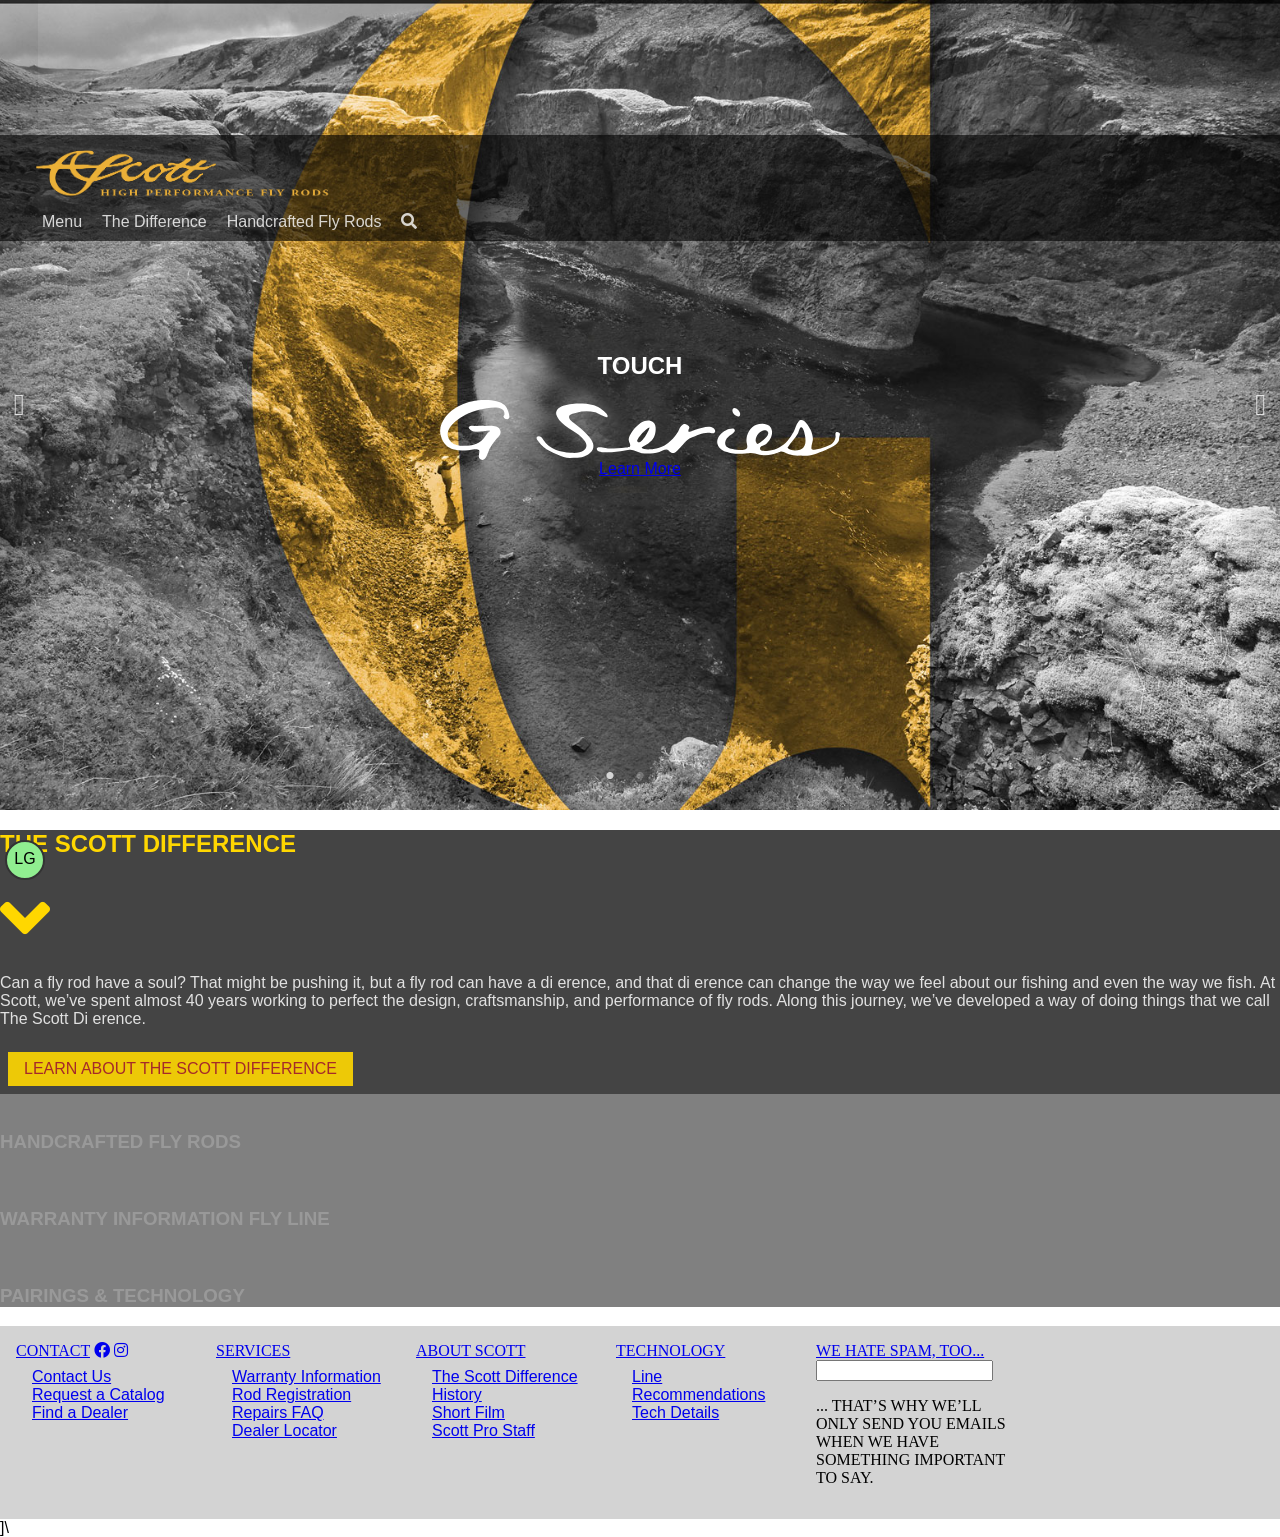
==== _deploy/index.html @ 8686a58f "tachyons" ====
<!doctype html>
<html lang="en">

    <head>
        <meta charset="utf-8">
        <meta http-equiv="X-UA-Compatible" content="IE=edge">
        <meta name="viewport" content="width=device-width, initial-scale=1.0, maximum-scale=1.0, user-scalable=no">


        <meta name="description" content="">
        <meta name="keywords" content="">

        <title>PTv13</title>


        <script src="https://cdnjs.cloudflare.com/ajax/libs/modernizr/2.8.3/modernizr.min.js"></script>
        <!-- // <script src="assets/js/modernizr-3.3.1.min.js"></script> -->
        <script src="assets/js/modernizr-custom-slim.js"></script>
        <script src="assets/js/picturefill.min.js"></script>

        <!-- <link rel="stylesheet" href="https://maxcdn.bootstrapcdn.com/bootstrap/4.0.0/css/bootstrap.min.css" integrity="sha384-Gn5384xqQ1aoWXA+058RXPxPg6fy4IWvTNh0E263XmFcJlSAwiGgFAW/dAiS6JXm" crossorigin="anonymous"> -->
        <link rel="stylesheet" href="https://use.fontawesome.com/releases/v5.0.13/css/all.css" integrity="sha384-DNOHZ68U8hZfKXOrtjWvjxusGo9WQnrNx2sqG0tfsghAvtVlRW3tvkXWZh58N9jp" crossorigin="anonymous">
        <link rel="stylesheet" href="https://cdnjs.cloudflare.com/ajax/libs/tachyons/4.9.1/tachyons.min.css" crossorigin="anonymous">

        <!-- THE PAGETREE CMS AUTOMATICALLY LOADS A NUMBER OF CSS AND JS FILE AUTOMATICALLY -->
        <!-- <link rel="stylesheet" media="screen" href="assets/local/PT-CSS-LOCAL-BUNDLE.min.css"> -->


        <!-- <link rel="stylesheet" media="screen" href="https://maxcdn.bootstrapcdn.com/bootstrap/3.3.6/css/bootstrap.min.css">       -->


        <!-- THIS IS THE SITE SPECIFIC STYLES -->
        <link rel="stylesheet" media="screen" href="assets/site.css">
        <!-- <link rel="stylesheet" media="screen" href="assets/SITE-VARS_CMS.css">   -->


    </head>

    <!-- THE CMS CAN ADD CUSTOM CLASSES TO THE BODY FOR THEMES AND PAGES -->
    <body class="theme-home page- ">

    <!-- VIEWPORT -->
    <div id="viewport" class="viewport">







            <header id="scott_homeplate"  >

                    <div id="homeplate_slick-imgs" data-pt-slick-single='{"arrows":true, "dots":true, "autoplaySpeed": 3000, "autoplay": false}' >
                    <!-- <div id="homeplate_slick-imgs"> -->
                        <section>
                            <div class="shp-slide">
                                <div class="shp-bgs" >
                                    <img src="./assets/homeplate/bg-g.jpg">
                                </div>
                                <div class="shp-titles">
                                    <h1>TOUCH</h1>
                                    <img src="./assets/img/g-series-white.svg" alt="">
                                    <a href="#">Learn More</a>
                                </div>
                            </div>
                        </section>
                        <section>
                            <div class="shp-slide">
                                <div class="shp-bgs" >

                                    <img src="./assets/homeplate/bg-m.jpg">

                                </div>
                                <div class="shp-titles">
                                    <h1>LODADED</h1>
                                    <h2>Meridian</h2>
                                    <a href="#">Learn More</a>
                                </div>
                            </div>
                        </section>
                        <section>
                            <div class="shp-slide">
                                <div class="shp-bgs" >
                                    <!-- <img src="https://i.ytimg.com/vi/EVdMsvFVwX8/maxresdefault.jpg"> -->

                                        <svg viewport="0 0 600 400">
                                            <defs>
                                                <clipPath id="clip">
                                                    <style>
                                                        circle, .st0 {
                                                            fill: black;
                                                        }
                                                        #hippo{
                                                            /* position:relative; */
                                                            /* left:100px; */
                                                            /* width:100%;
                                                            height:auto;
                                                            display:block;
                                                            position:relative; */
                                                        }
                                                    </style>
                                                    <!-- <circle cx="200" cy="200" cy="100" r="100"/> -->

                                                    <path id="hippo" class="st0" d="M13.833,231.876c4.154-55.746,24.442-104.83,60.85-147.292
                                                    	c41.031-47.948,92.453-71.909,154.224-71.909c23.493,0,58.398,3.714,104.745,11.058C380,31.148,414.891,34.778,438.411,34.778
                                                    	c35.955,0,87.816,13.426,155.586,40.18c12.009,4.566,26.513,17.056,43.554,37.315c9.683,11.967,24.669,30,44.943,53.975
                                                    	c4.608,3.246,10.62,8.068,18.005,14.56c7.374,6.408,12.435,9.201,15.171,8.28c0.935-2.792,3.261-6.677,6.947-11.738
                                                    	c1.842-1.858,2.978-2.78,3.431-2.78c1.418,0.922,2.779,1.844,4.168,2.78c1.375,0.935,1.829,3.672,1.375,8.28
                                                    	c-0.935,8.307-1.375,10.832-1.375,7.584c-0.496,4.637-1.148,7.6-2.083,9.032c-5.997,10.123-8.323,17.978-6.905,23.478
                                                    	c1.389,5.046,5.713,13.156,13.114,24.216c7.387,11.058,11.513,19.365,12.433,24.895c-0.453,4.141-0.652,10.803-0.652,20.048
                                                    	l-6.932,17.268c0,12.917,14.971,35.075,44.943,66.437c14.319,6.408,21.423,28.568,21.423,66.337
                                                    	c0,29.547-24.415,44.262-73.256,44.262c-6.465,0-13.37-0.197-20.756-0.708c-5.061-1.815-12.448-3.885-22.118-6.182
                                                    	c-11.511-1.417-19.365-5.302-23.491-11.796c-7.401-10.547-19.396-20.501-35.983-29.715c-2.766-1.333-6.806-6.408-12.108-15.199
                                                    	c-5.316-8.762-10.038-14.291-14.164-16.616c-4.126-2.269-10.136-2.751-17.992-1.333c-13.37,2.268-20.755,3.431-22.117,3.431
                                                    	c-3.246,0-7.967-0.907-14.178-2.779c-6.237-1.844-10.704-2.779-13.496-2.779c-3.206,14.773-3.929,29.063-2.07,42.873
                                                    	c0.453,3.715,2.779,6.72,6.918,8.988c6.479,4.622,9.911,7.146,10.393,7.657c4.125,3.204,8.521,8.506,13.114,15.851
                                                    	c0.935,2.806-0.794,7.514-5.189,14.177c-4.382,6.693-7.925,10.634-10.719,11.739c-2.751,1.192-8.749,1.787-17.978,1.787
                                                    	c-13.384,0-18.658,0.199-15.88,0.652c-18.43-2.779-28.808-4.367-31.134-4.792c-11.513-2.324-21.437-5.983-29.717-11.086
                                                    	c-4.183-2.751-8.974-15.681-14.503-38.734c-5.587-24.897-10.193-39.868-13.866-44.972c-0.907-1.36-2.056-2.012-3.431-2.012
                                                    	c-2.326,0-6.138,2.268-11.427,6.918c-5.302,4.537-8.889,7.06-10.704,7.6c-6.437,27.164-9.712,40.065-9.712,38.648
                                                    	c0,10.633,2.992,19.564,8.99,26.966c5.983,7.372,12.236,14.518,18.701,21.408c7.825,8.762,11.739,16.362,11.739,22.827
                                                    	c0,3.657-1.135,6.861-3.46,9.669c-9.683,11.966-25.832,17.978-48.417,17.978c-25.363,0-41.951-3.46-49.763-10.379
                                                    	c-10.165-8.762-16.616-18.005-19.367-27.617c-0.453-2.326-1.601-9.244-3.46-20.756c-0.922-6.947-3.005-11.058-6.195-12.42
                                                    	c-9.258-1.389-20.771-3.913-34.566-7.599c-2.793-1.844-5.784-6.465-9.017-13.837c-5.968-14.264-10.364-23.96-13.143-29.036
                                                    	c-13.852-6.919-35.968-14.717-66.408-23.451c-1.389,2.779-2.041,6.636-2.041,11.712c5.061,6.465,12.661,16.389,22.812,29.715
                                                    	c8.294,11.06,12.448,21.693,12.448,31.815c0,19.396-12.448,29.036-37.344,29.036c-18.898,0-31.8-1.333-38.732-4.112
                                                    	c-10.123-4.139-18.658-13.865-25.576-29.036c-11.527-25.406-17.978-39.696-19.367-42.9c-7.387-17.043-12.449-32.07-15.184-45
                                                    	c-1.871-9.188-4.65-23.294-8.323-42.193c-3.219-15.624-8.28-27.858-15.197-36.621C23.743,284.206,11.977,255.836,13.833,231.876z"/>

                                                </clipPath>
                                            </defs>

                                            <image      height="100%" preserveAspectRatio="xMinYMin slice"
                                                        xlink:href="https://i.ytimg.com/vi/EVdMsvFVwX8/maxresdefault.jpg"
                                                        clip-path="url(#clip)" />

                                        </svg>


                                </div>
                                <div class="shp-titles">
                                    <h1>Applesauce</h1>
                                    <h2>Homemade</h2>
                                    <a href="#">Learn More</a>
                                </div>
                            </div>

                        </section>
                    </div>
                    <!-- <div id="homeplate_slick-titles">
                        <div>
                            <h1>TOUCH</h1>
                            <h2>G Series</h2>
                            <a href="#">Learn More</a>
                        </div>
                        <div>
                            <h1>LODADED</h1>
                            <h2>Meridian</h2>
                            <a href="#">Learn More</a>
                        </div>
                        <div>
                            <h1>Applesauce</h1>
                            <h2>Homemade</h2>
                            <a href="#">Learn More</a>
                        </div>
                    </div> -->

            </header>












            
            <div id="scott_site_navigation">

                <div id="scott_top_menu" class="" >
                    <div class="_inner">

                        <!-- <div class=""> -->
                            <a class="" href="scott-rods.html">
                                <img class="scott_logo-lg" src="./assets/img/scott-logo-lg.png" alt="Scott logo">
                            </a>
                        <!-- </div> -->

                        <nav id="scott_top_nav">
                            <a class="" href="index.html">
                                <img class="scott_logo-sm" src="./assets/img/scott-logo-sm.svg" alt="Scott logo22">
                            </a>
                            <ul>
                                <li><a id="scott_menu_btn">Menu</a></li>
                                <li><a href="#">The Difference</a></li>
                                <li><a href="scott-rods.html">Handcrafted Fly Rods</a></li>
                                <li>
                                    <a href="#"><i class="fa fa-search"></i></a>
                                    <!-- <form action=""> -->
                                        <!-- <input type="text" name="search" placeholder="Search.."> -->
                                    <!-- </form> -->
                                </li>
                            </ul>

                        </nav>

                    </div>
                </div>


                <div id="scott_side_menu" class="menu_out">
                    <div class="scrollY">
                    <nav class="">

    <ul>
        <li><a href="#">Quick Links</a>
            <ul>
                <li><a href="#">Rod Registration</a></li>
                <li><a href="#">Repairs</a></li>
                <li><a href="#">Line Recommendations</a></li>
                <li><a href="#">Contact Us</a></li>
            </ul>
        </li>

        <li><a href="#">Rods &amp; More</a>
            <ul>
                <li><a href="#">Rods</a></li>
                <li><a href="#">Accessories</a></li>
                <li><a href="#">Scott Custom Shop</a></li>
            </ul>
        </li>

        <li><a href="#">Services</a>
            <ul>
                <li><a href="#">Warranty Information</a></li>
                <li><a href="#">Rod Registration</a></li>
                <li><a href="#">Repairs FAQ</a></li>
                <li><a href="#">Dealer Locator</a></li>
            </ul>
        </li>

        <li><a href="#">About Scott</a>
            <ul>
                <li><a href="#">The Scott Difference</a></li>
                <li><a href="#">History</a></li>
                <li><a href="#">Short Film</a></li>
                <li><a href="#">Scott Pro Staff</a></li>
            </ul>
        </li>

        <li><a href="#">Technology</a>
            <ul>
                <li><a href="#">Line Recommendations</a></li>
                <li><a href="#">Tech Details</a></li>
            </ul>
        </li>

        <li><a href="#">Contact</a>
            <ul>
                <li><a href="#">Contact Us</a></li>
                <li><a href="#">Request a Catalog</a></li>
                <li><a href="#">Find a Dealer</a></li>
            </ul>
        </li>
    </ul>

    <ul class="">
        <li>
            <a href="#">[instagram]</a>
        </li>
        <li>
            <a href="#">[facebook]</a>
        </li>
    </ul>
</nav>



<!-- <li><a href="#">Repairs<b class="caret"></b></a>
    <ul>
        <li><a href="#">Grand Child link 1</a></li>
        <li><a href="#">Grand Child link 2</a></li>
        <li><a href="#">Grand Child link 3</a></li>
    </ul>
</li> -->
                    </div>
                </div>

            </div>












<div class="main pt-container">

    <div class="bg-darkgray tc m0 pa3" >
        <h2 class="txt-gold">The Scott difference</h2>
        <a class="txt-gold" href="#diff" data-pt-scroll-to="#diff"><i class="fas fa-angle-down fa-5x"></i></a>

        <p>Can a fly rod have a soul? That might be pushing it, but a fly rod can have a di erence, and that di erence can change the way we feel about our fishing and even the way we fish. At Scott, we’ve spent almost 40 years working to perfect the design, craftsmanship, and performance of fly rods. Along this journey, we’ve developed a way of doing things that we call The Scott Di erence.</p>

        <a class="btn-gold">LEARN ABOUT THE SCOTT DIFFERENCE</a>
    </div>


    <div id="diff"  class="bg-gray">
        <div class="cf tc txt-lightgray pv3">
            <div class="fl w-100 w-third-ns ">
                <div class="pa3 ">
                    <img src="http://fillmurray.com/g/300/150" alt="">
                    <h3>HANDCRAFTED FLY RODS</h3>
                </div>
            </div>
            <div class="fl w-100 w-third-ns ">
                <div class="pa3 ">
                    <img src="http://fillmurray.com/g/300/150" alt="">
                    <h3>WARRANTY INFORMATION FLY LINE</h3>
                </div>
            </div>
            <div class="fl w-100 w-third-ns ">
                <div class="pa3 ">
                    <img src="http://fillmurray.com/g/300/150" alt="">
                    <h3>PAIRINGS & TECHNOLOGY</h3>
                </div>
            </div>
        </div>
    </div>




</div><!-- .main.pt-container -->

















<footer class="site-footer bg-lightgray">


    <nav class="">

        <ul>
            <li><a href="#">Contact</a> <a href="#"><i class="fab fa-facebook"></i></a> <a href="#"><i class="fab fa-instagram"></i></a>
                <ul>
                    <li><a href="#">Contact Us</a></li>
                    <li><a href="#">Request a Catalog</a></li>
                    <li><a href="#">Find a Dealer</a></li>
                </ul>
            </li>

            <li><a href="#">Services</a>
                <ul>
                    <li><a href="#">Warranty Information</a></li>
                    <li><a href="#">Rod Registration</a></li>
                    <li><a href="#">Repairs FAQ</a></li>
                    <li><a href="#">Dealer Locator</a></li>
                </ul>
            </li>

            <li><a href="#">About Scott</a>
                <ul>
                    <li><a href="#">The Scott Difference</a></li>
                    <li><a href="#">History</a></li>
                    <li><a href="#">Short Film</a></li>
                    <li><a href="#">Scott Pro Staff</a></li>
                </ul>
            </li>

            <li><a href="#">Technology</a>
                <ul>
                    <li><a href="#">Line Recommendations</a></li>
                    <li><a href="#">Tech Details</a></li>
                </ul>
            </li>

            <li>
                <a href="#">We Hate Spam, Too...</a><br>
                <input type="text"><br>
                <p>... that’s why we’ll only send you emails when we have something important to say.</p>
            </li>




        </ul>


    </nav>



</footer>



<!-- .viewport -->
</div>



    <!-- JQUERY AND BOOTSTRAP ARE ALREADY BEING IMPORTED BY THE PAGETREE CMS ENGINE ( DO NOT INCLUDE WHEN INTEGRATING INTO THE CMS ) -->
    <!-- <script src="assets/local/PT-JS-LOCAL-BUNDLE.min.js"></script> -->


    <script
      src="https://code.jquery.com/jquery-3.3.1.min.js"
      integrity="sha256-FgpCb/KJQlLNfOu91ta32o/NMZxltwRo8QtmkMRdAu8="
      crossorigin="anonymous"></script>]\
    <!-- <script src="https://code.jquery.com/jquery-3.2.1.slim.min.js" integrity="sha384-KJ3o2DKtIkvYIK3UENzmM7KCkRr/rE9/Qpg6aAZGJwFDMVNA/GpGFF93hXpG5KkN" crossorigin="anonymous"></script> -->
    <!-- <script src="https://cdnjs.cloudflare.com/ajax/libs/popper.js/1.12.9/umd/popper.min.js" integrity="sha384-ApNbgh9B+Y1QKtv3Rn7W3mgPxhU9K/ScQsAP7hUibX39j7fakFPskvXusvfa0b4Q" crossorigin="anonymous"></script> -->
    <!-- <script src="https://maxcdn.bootstrapcdn.com/bootstrap/4.0.0/js/bootstrap.min.js" integrity="sha384-JZR6Spejh4U02d8jOt6vLEHfe/JQGiRRSQQxSfFWpi1MquVdAyjUar5+76PVCmYl" crossorigin="anonymous"></script> -->


    <!-- PT BASE SITE  -->
    <script src="assets/site.min.js"></script>





    <script>
        $(function() {

        });
    </script>




    </body>
</html>
---- _deploy/assets/site.css ----
/* line 236, /Users/PT/Documents/PageTree/scott-2018/scott-2018-site/pt/_PT-MIXINS.scss */.header{z-index:6000}/* line 236, /Users/PT/Documents/PageTree/scott-2018/scott-2018-site/pt/_PT-MIXINS.scss */.header{z-index:6000}/* line 23, /Users/PT/Documents/PageTree/scott-2018/scott-2018-site/pt/_pt-Library.scss */.pt-zone,.pt-zone-full,.pt-zone-100,.pt-zone-95,.pt-zone-90,.pt-zone-85,.pt-zone-80,.pt-zone-75,.pt-zone-70,.pt-zone-65,.pt-zone-60,.pt-zone-55,.pt-zone-50,.pt-zone-45,.pt-zone-40,.pt-zone-35,.pt-zone-30,.pt-zone-25,.pt-zone-20,.pt-zone-15,.pt-zone-10,.pt-zone-5,.pt-zone-min-full,.pt-zone-min-100,.pt-zone-min-95,.pt-zone-min-90,.pt-zone-min-85,.pt-zone-min-80,.pt-zone-min-75,.pt-zone-min-70,.pt-zone-min-65,.pt-zone-min-60,.pt-zone-min-55,.pt-zone-min-50,.pt-zone-min-45,.pt-zone-min-40,.pt-zone-min-35,.pt-zone-min-30,.pt-zone-min-25,.pt-zone-min-20,.pt-zone-min-15,.pt-zone-min-10,.pt-zone-min-5{position:relative;width:100%}/* line 29, /Users/PT/Documents/PageTree/scott-2018/scott-2018-site/pt/_pt-Library.scss */.pt-zone-full{height:100vh}@media only screen and (-webkit-min-device-pixel-ratio: 1) and (device-width: 768px) and (device-height: 1024px) and (orientation: portrait){/* line 29, /Users/PT/Documents/PageTree/scott-2018/scott-2018-site/pt/_pt-Library.scss */.pt-zone-full{height:1024px}}@media only screen and (-webkit-min-device-pixel-ratio: 1) and (device-width: 768px) and (device-height: 1024px) and (orientation: landscape){/* line 29, /Users/PT/Documents/PageTree/scott-2018/scott-2018-site/pt/_pt-Library.scss */.pt-zone-full{height:768px}}@media only screen and (-webkit-min-device-pixel-ratio: 1) and (device-width: 320px) and (device-height: 480px) and (orientation: portrait){/* line 29, /Users/PT/Documents/PageTree/scott-2018/scott-2018-site/pt/_pt-Library.scss */.pt-zone-full{height:480px}}@media only screen and (-webkit-min-device-pixel-ratio: 1) and (device-width: 320px) and (device-height: 480px) and (orientation: landscape){/* line 29, /Users/PT/Documents/PageTree/scott-2018/scott-2018-site/pt/_pt-Library.scss */.pt-zone-full{height:320px}}@media only screen and (-webkit-min-device-pixel-ratio: 1) and (device-width: 320px) and (device-height: 568px) and (orientation: portrait){/* line 29, /Users/PT/Documents/PageTree/scott-2018/scott-2018-site/pt/_pt-Library.scss */.pt-zone-full{height:568px}}@media only screen and (-webkit-min-device-pixel-ratio: 1) and (device-width: 320px) and (device-height: 568px) and (orientation: landscape){/* line 29, /Users/PT/Documents/PageTree/scott-2018/scott-2018-site/pt/_pt-Library.scss */.pt-zone-full{height:320px}}/* line 30, /Users/PT/Documents/PageTree/scott-2018/scott-2018-site/pt/_pt-Library.scss */.pt-zone-100{height:100vh}@media only screen and (-webkit-min-device-pixel-ratio: 1) and (device-width: 768px) and (device-height: 1024px) and (orientation: portrait){/* line 30, /Users/PT/Documents/PageTree/scott-2018/scott-2018-site/pt/_pt-Library.scss */.pt-zone-100{height:1024px}}@media only screen and (-webkit-min-device-pixel-ratio: 1) and (device-width: 768px) and (device-height: 1024px) and (orientation: landscape){/* line 30, /Users/PT/Documents/PageTree/scott-2018/scott-2018-site/pt/_pt-Library.scss */.pt-zone-100{height:768px}}@media only screen and (-webkit-min-device-pixel-ratio: 1) and (device-width: 320px) and (device-height: 480px) and (orientation: portrait){/* line 30, /Users/PT/Documents/PageTree/scott-2018/scott-2018-site/pt/_pt-Library.scss */.pt-zone-100{height:480px}}@media only screen and (-webkit-min-device-pixel-ratio: 1) and (device-width: 320px) and (device-height: 480px) and (orientation: landscape){/* line 30, /Users/PT/Documents/PageTree/scott-2018/scott-2018-site/pt/_pt-Library.scss */.pt-zone-100{height:320px}}@media only screen and (-webkit-min-device-pixel-ratio: 1) and (device-width: 320px) and (device-height: 568px) and (orientation: portrait){/* line 30, /Users/PT/Documents/PageTree/scott-2018/scott-2018-site/pt/_pt-Library.scss */.pt-zone-100{height:568px}}@media only screen and (-webkit-min-device-pixel-ratio: 1) and (device-width: 320px) and (device-height: 568px) and (orientation: landscape){/* line 30, /Users/PT/Documents/PageTree/scott-2018/scott-2018-site/pt/_pt-Library.scss */.pt-zone-100{height:320px}}/* line 31, /Users/PT/Documents/PageTree/scott-2018/scott-2018-site/pt/_pt-Library.scss */.pt-zone-95{height:95vh}@media only screen and (-webkit-min-device-pixel-ratio: 1) and (device-width: 768px) and (device-height: 1024px) and (orientation: portrait){/* line 31, /Users/PT/Documents/PageTree/scott-2018/scott-2018-site/pt/_pt-Library.scss */.pt-zone-95{height:972.8px}}@media only screen and (-webkit-min-device-pixel-ratio: 1) and (device-width: 768px) and (device-height: 1024px) and (orientation: landscape){/* line 31, /Users/PT/Documents/PageTree/scott-2018/scott-2018-site/pt/_pt-Library.scss */.pt-zone-95{height:729.6px}}@media only screen and (-webkit-min-device-pixel-ratio: 1) and (device-width: 320px) and (device-height: 480px) and (orientation: portrait){/* line 31, /Users/PT/Documents/PageTree/scott-2018/scott-2018-site/pt/_pt-Library.scss */.pt-zone-95{height:456px}}@media only screen and (-webkit-min-device-pixel-ratio: 1) and (device-width: 320px) and (device-height: 480px) and (orientation: landscape){/* line 31, /Users/PT/Documents/PageTree/scott-2018/scott-2018-site/pt/_pt-Library.scss */.pt-zone-95{height:304px}}@media only screen and (-webkit-min-device-pixel-ratio: 1) and (device-width: 320px) and (device-height: 568px) and (orientation: portrait){/* line 31, /Users/PT/Documents/PageTree/scott-2018/scott-2018-site/pt/_pt-Library.scss */.pt-zone-95{height:539.6px}}@media only screen and (-webkit-min-device-pixel-ratio: 1) and (device-width: 320px) and (device-height: 568px) and (orientation: landscape){/* line 31, /Users/PT/Documents/PageTree/scott-2018/scott-2018-site/pt/_pt-Library.scss */.pt-zone-95{height:304px}}/* line 32, /Users/PT/Documents/PageTree/scott-2018/scott-2018-site/pt/_pt-Library.scss */.pt-zone-90{height:90vh}@media only screen and (-webkit-min-device-pixel-ratio: 1) and (device-width: 768px) and (device-height: 1024px) and (orientation: portrait){/* line 32, /Users/PT/Documents/PageTree/scott-2018/scott-2018-site/pt/_pt-Library.scss */.pt-zone-90{height:921.6px}}@media only screen and (-webkit-min-device-pixel-ratio: 1) and (device-width: 768px) and (device-height: 1024px) and (orientation: landscape){/* line 32, /Users/PT/Documents/PageTree/scott-2018/scott-2018-site/pt/_pt-Library.scss */.pt-zone-90{height:691.2px}}@media only screen and (-webkit-min-device-pixel-ratio: 1) and (device-width: 320px) and (device-height: 480px) and (orientation: portrait){/* line 32, /Users/PT/Documents/PageTree/scott-2018/scott-2018-site/pt/_pt-Library.scss */.pt-zone-90{height:432px}}@media only screen and (-webkit-min-device-pixel-ratio: 1) and (device-width: 320px) and (device-height: 480px) and (orientation: landscape){/* line 32, /Users/PT/Documents/PageTree/scott-2018/scott-2018-site/pt/_pt-Library.scss */.pt-zone-90{height:288px}}@media only screen and (-webkit-min-device-pixel-ratio: 1) and (device-width: 320px) and (device-height: 568px) and (orientation: portrait){/* line 32, /Users/PT/Documents/PageTree/scott-2018/scott-2018-site/pt/_pt-Library.scss */.pt-zone-90{height:511.2px}}@media only screen and (-webkit-min-device-pixel-ratio: 1) and (device-width: 320px) and (device-height: 568px) and (orientation: landscape){/* line 32, /Users/PT/Documents/PageTree/scott-2018/scott-2018-site/pt/_pt-Library.scss */.pt-zone-90{height:288px}}/* line 33, /Users/PT/Documents/PageTree/scott-2018/scott-2018-site/pt/_pt-Library.scss */.pt-zone-85{height:85vh}@media only screen and (-webkit-min-device-pixel-ratio: 1) and (device-width: 768px) and (device-height: 1024px) and (orientation: portrait){/* line 33, /Users/PT/Documents/PageTree/scott-2018/scott-2018-site/pt/_pt-Library.scss */.pt-zone-85{height:870.4px}}@media only screen and (-webkit-min-device-pixel-ratio: 1) and (device-width: 768px) and (device-height: 1024px) and (orientation: landscape){/* line 33, /Users/PT/Documents/PageTree/scott-2018/scott-2018-site/pt/_pt-Library.scss */.pt-zone-85{height:652.8px}}@media only screen and (-webkit-min-device-pixel-ratio: 1) and (device-width: 320px) and (device-height: 480px) and (orientation: portrait){/* line 33, /Users/PT/Documents/PageTree/scott-2018/scott-2018-site/pt/_pt-Library.scss */.pt-zone-85{height:408px}}@media only screen and (-webkit-min-device-pixel-ratio: 1) and (device-width: 320px) and (device-height: 480px) and (orientation: landscape){/* line 33, /Users/PT/Documents/PageTree/scott-2018/scott-2018-site/pt/_pt-Library.scss */.pt-zone-85{height:272px}}@media only screen and (-webkit-min-device-pixel-ratio: 1) and (device-width: 320px) and (device-height: 568px) and (orientation: portrait){/* line 33, /Users/PT/Documents/PageTree/scott-2018/scott-2018-site/pt/_pt-Library.scss */.pt-zone-85{height:482.8px}}@media only screen and (-webkit-min-device-pixel-ratio: 1) and (device-width: 320px) and (device-height: 568px) and (orientation: landscape){/* line 33, /Users/PT/Documents/PageTree/scott-2018/scott-2018-site/pt/_pt-Library.scss */.pt-zone-85{height:272px}}/* line 34, /Users/PT/Documents/PageTree/scott-2018/scott-2018-site/pt/_pt-Library.scss */.pt-zone-80{height:80vh}@media only screen and (-webkit-min-device-pixel-ratio: 1) and (device-width: 768px) and (device-height: 1024px) and (orientation: portrait){/* line 34, /Users/PT/Documents/PageTree/scott-2018/scott-2018-site/pt/_pt-Library.scss */.pt-zone-80{height:819.2px}}@media only screen and (-webkit-min-device-pixel-ratio: 1) and (device-width: 768px) and (device-height: 1024px) and (orientation: landscape){/* line 34, /Users/PT/Documents/PageTree/scott-2018/scott-2018-site/pt/_pt-Library.scss */.pt-zone-80{height:614.4px}}@media only screen and (-webkit-min-device-pixel-ratio: 1) and (device-width: 320px) and (device-height: 480px) and (orientation: portrait){/* line 34, /Users/PT/Documents/PageTree/scott-2018/scott-2018-site/pt/_pt-Library.scss */.pt-zone-80{height:384px}}@media only screen and (-webkit-min-device-pixel-ratio: 1) and (device-width: 320px) and (device-height: 480px) and (orientation: landscape){/* line 34, /Users/PT/Documents/PageTree/scott-2018/scott-2018-site/pt/_pt-Library.scss */.pt-zone-80{height:256px}}@media only screen and (-webkit-min-device-pixel-ratio: 1) and (device-width: 320px) and (device-height: 568px) and (orientation: portrait){/* line 34, /Users/PT/Documents/PageTree/scott-2018/scott-2018-site/pt/_pt-Library.scss */.pt-zone-80{height:454.4px}}@media only screen and (-webkit-min-device-pixel-ratio: 1) and (device-width: 320px) and (device-height: 568px) and (orientation: landscape){/* line 34, /Users/PT/Documents/PageTree/scott-2018/scott-2018-site/pt/_pt-Library.scss */.pt-zone-80{height:256px}}/* line 35, /Users/PT/Documents/PageTree/scott-2018/scott-2018-site/pt/_pt-Library.scss */.pt-zone-75{height:75vh}@media only screen and (-webkit-min-device-pixel-ratio: 1) and (device-width: 768px) and (device-height: 1024px) and (orientation: portrait){/* line 35, /Users/PT/Documents/PageTree/scott-2018/scott-2018-site/pt/_pt-Library.scss */.pt-zone-75{height:768px}}@media only screen and (-webkit-min-device-pixel-ratio: 1) and (device-width: 768px) and (device-height: 1024px) and (orientation: landscape){/* line 35, /Users/PT/Documents/PageTree/scott-2018/scott-2018-site/pt/_pt-Library.scss */.pt-zone-75{height:576px}}@media only screen and (-webkit-min-device-pixel-ratio: 1) and (device-width: 320px) and (device-height: 480px) and (orientation: portrait){/* line 35, /Users/PT/Documents/PageTree/scott-2018/scott-2018-site/pt/_pt-Library.scss */.pt-zone-75{height:360px}}@media only screen and (-webkit-min-device-pixel-ratio: 1) and (device-width: 320px) and (device-height: 480px) and (orientation: landscape){/* line 35, /Users/PT/Documents/PageTree/scott-2018/scott-2018-site/pt/_pt-Library.scss */.pt-zone-75{height:240px}}@media only screen and (-webkit-min-device-pixel-ratio: 1) and (device-width: 320px) and (device-height: 568px) and (orientation: portrait){/* line 35, /Users/PT/Documents/PageTree/scott-2018/scott-2018-site/pt/_pt-Library.scss */.pt-zone-75{height:426px}}@media only screen and (-webkit-min-device-pixel-ratio: 1) and (device-width: 320px) and (device-height: 568px) and (orientation: landscape){/* line 35, /Users/PT/Documents/PageTree/scott-2018/scott-2018-site/pt/_pt-Library.scss */.pt-zone-75{height:240px}}/* line 36, /Users/PT/Documents/PageTree/scott-2018/scott-2018-site/pt/_pt-Library.scss */.pt-zone-70{height:70vh}@media only screen and (-webkit-min-device-pixel-ratio: 1) and (device-width: 768px) and (device-height: 1024px) and (orientation: portrait){/* line 36, /Users/PT/Documents/PageTree/scott-2018/scott-2018-site/pt/_pt-Library.scss */.pt-zone-70{height:716.8px}}@media only screen and (-webkit-min-device-pixel-ratio: 1) and (device-width: 768px) and (device-height: 1024px) and (orientation: landscape){/* line 36, /Users/PT/Documents/PageTree/scott-2018/scott-2018-site/pt/_pt-Library.scss */.pt-zone-70{height:537.6px}}@media only screen and (-webkit-min-device-pixel-ratio: 1) and (device-width: 320px) and (device-height: 480px) and (orientation: portrait){/* line 36, /Users/PT/Documents/PageTree/scott-2018/scott-2018-site/pt/_pt-Library.scss */.pt-zone-70{height:336px}}@media only screen and (-webkit-min-device-pixel-ratio: 1) and (device-width: 320px) and (device-height: 480px) and (orientation: landscape){/* line 36, /Users/PT/Documents/PageTree/scott-2018/scott-2018-site/pt/_pt-Library.scss */.pt-zone-70{height:224px}}@media only screen and (-webkit-min-device-pixel-ratio: 1) and (device-width: 320px) and (device-height: 568px) and (orientation: portrait){/* line 36, /Users/PT/Documents/PageTree/scott-2018/scott-2018-site/pt/_pt-Library.scss */.pt-zone-70{height:397.6px}}@media only screen and (-webkit-min-device-pixel-ratio: 1) and (device-width: 320px) and (device-height: 568px) and (orientation: landscape){/* line 36, /Users/PT/Documents/PageTree/scott-2018/scott-2018-site/pt/_pt-Library.scss */.pt-zone-70{height:224px}}/* line 37, /Users/PT/Documents/PageTree/scott-2018/scott-2018-site/pt/_pt-Library.scss */.pt-zone-65{height:65vh}@media only screen and (-webkit-min-device-pixel-ratio: 1) and (device-width: 768px) and (device-height: 1024px) and (orientation: portrait){/* line 37, /Users/PT/Documents/PageTree/scott-2018/scott-2018-site/pt/_pt-Library.scss */.pt-zone-65{height:665.6px}}@media only screen and (-webkit-min-device-pixel-ratio: 1) and (device-width: 768px) and (device-height: 1024px) and (orientation: landscape){/* line 37, /Users/PT/Documents/PageTree/scott-2018/scott-2018-site/pt/_pt-Library.scss */.pt-zone-65{height:499.2px}}@media only screen and (-webkit-min-device-pixel-ratio: 1) and (device-width: 320px) and (device-height: 480px) and (orientation: portrait){/* line 37, /Users/PT/Documents/PageTree/scott-2018/scott-2018-site/pt/_pt-Library.scss */.pt-zone-65{height:312px}}@media only screen and (-webkit-min-device-pixel-ratio: 1) and (device-width: 320px) and (device-height: 480px) and (orientation: landscape){/* line 37, /Users/PT/Documents/PageTree/scott-2018/scott-2018-site/pt/_pt-Library.scss */.pt-zone-65{height:208px}}@media only screen and (-webkit-min-device-pixel-ratio: 1) and (device-width: 320px) and (device-height: 568px) and (orientation: portrait){/* line 37, /Users/PT/Documents/PageTree/scott-2018/scott-2018-site/pt/_pt-Library.scss */.pt-zone-65{height:369.2px}}@media only screen and (-webkit-min-device-pixel-ratio: 1) and (device-width: 320px) and (device-height: 568px) and (orientation: landscape){/* line 37, /Users/PT/Documents/PageTree/scott-2018/scott-2018-site/pt/_pt-Library.scss */.pt-zone-65{height:208px}}/* line 38, /Users/PT/Documents/PageTree/scott-2018/scott-2018-site/pt/_pt-Library.scss */.pt-zone-60{height:60vh}@media only screen and (-webkit-min-device-pixel-ratio: 1) and (device-width: 768px) and (device-height: 1024px) and (orientation: portrait){/* line 38, /Users/PT/Documents/PageTree/scott-2018/scott-2018-site/pt/_pt-Library.scss */.pt-zone-60{height:614.4px}}@media only screen and (-webkit-min-device-pixel-ratio: 1) and (device-width: 768px) and (device-height: 1024px) and (orientation: landscape){/* line 38, /Users/PT/Documents/PageTree/scott-2018/scott-2018-site/pt/_pt-Library.scss */.pt-zone-60{height:460.8px}}@media only screen and (-webkit-min-device-pixel-ratio: 1) and (device-width: 320px) and (device-height: 480px) and (orientation: portrait){/* line 38, /Users/PT/Documents/PageTree/scott-2018/scott-2018-site/pt/_pt-Library.scss */.pt-zone-60{height:288px}}@media only screen and (-webkit-min-device-pixel-ratio: 1) and (device-width: 320px) and (device-height: 480px) and (orientation: landscape){/* line 38, /Users/PT/Documents/PageTree/scott-2018/scott-2018-site/pt/_pt-Library.scss */.pt-zone-60{height:192px}}@media only screen and (-webkit-min-device-pixel-ratio: 1) and (device-width: 320px) and (device-height: 568px) and (orientation: portrait){/* line 38, /Users/PT/Documents/PageTree/scott-2018/scott-2018-site/pt/_pt-Library.scss */.pt-zone-60{height:340.8px}}@media only screen and (-webkit-min-device-pixel-ratio: 1) and (device-width: 320px) and (device-height: 568px) and (orientation: landscape){/* line 38, /Users/PT/Documents/PageTree/scott-2018/scott-2018-site/pt/_pt-Library.scss */.pt-zone-60{height:192px}}/* line 39, /Users/PT/Documents/PageTree/scott-2018/scott-2018-site/pt/_pt-Library.scss */.pt-zone-55{height:55vh}@media only screen and (-webkit-min-device-pixel-ratio: 1) and (device-width: 768px) and (device-height: 1024px) and (orientation: portrait){/* line 39, /Users/PT/Documents/PageTree/scott-2018/scott-2018-site/pt/_pt-Library.scss */.pt-zone-55{height:563.2px}}@media only screen and (-webkit-min-device-pixel-ratio: 1) and (device-width: 768px) and (device-height: 1024px) and (orientation: landscape){/* line 39, /Users/PT/Documents/PageTree/scott-2018/scott-2018-site/pt/_pt-Library.scss */.pt-zone-55{height:422.4px}}@media only screen and (-webkit-min-device-pixel-ratio: 1) and (device-width: 320px) and (device-height: 480px) and (orientation: portrait){/* line 39, /Users/PT/Documents/PageTree/scott-2018/scott-2018-site/pt/_pt-Library.scss */.pt-zone-55{height:264px}}@media only screen and (-webkit-min-device-pixel-ratio: 1) and (device-width: 320px) and (device-height: 480px) and (orientation: landscape){/* line 39, /Users/PT/Documents/PageTree/scott-2018/scott-2018-site/pt/_pt-Library.scss */.pt-zone-55{height:176px}}@media only screen and (-webkit-min-device-pixel-ratio: 1) and (device-width: 320px) and (device-height: 568px) and (orientation: portrait){/* line 39, /Users/PT/Documents/PageTree/scott-2018/scott-2018-site/pt/_pt-Library.scss */.pt-zone-55{height:312.4px}}@media only screen and (-webkit-min-device-pixel-ratio: 1) and (device-width: 320px) and (device-height: 568px) and (orientation: landscape){/* line 39, /Users/PT/Documents/PageTree/scott-2018/scott-2018-site/pt/_pt-Library.scss */.pt-zone-55{height:176px}}/* line 40, /Users/PT/Documents/PageTree/scott-2018/scott-2018-site/pt/_pt-Library.scss */.pt-zone-50{height:50vh}@media only screen and (-webkit-min-device-pixel-ratio: 1) and (device-width: 768px) and (device-height: 1024px) and (orientation: portrait){/* line 40, /Users/PT/Documents/PageTree/scott-2018/scott-2018-site/pt/_pt-Library.scss */.pt-zone-50{height:512px}}@media only screen and (-webkit-min-device-pixel-ratio: 1) and (device-width: 768px) and (device-height: 1024px) and (orientation: landscape){/* line 40, /Users/PT/Documents/PageTree/scott-2018/scott-2018-site/pt/_pt-Library.scss */.pt-zone-50{height:384px}}@media only screen and (-webkit-min-device-pixel-ratio: 1) and (device-width: 320px) and (device-height: 480px) and (orientation: portrait){/* line 40, /Users/PT/Documents/PageTree/scott-2018/scott-2018-site/pt/_pt-Library.scss */.pt-zone-50{height:240px}}@media only screen and (-webkit-min-device-pixel-ratio: 1) and (device-width: 320px) and (device-height: 480px) and (orientation: landscape){/* line 40, /Users/PT/Documents/PageTree/scott-2018/scott-2018-site/pt/_pt-Library.scss */.pt-zone-50{height:160px}}@media only screen and (-webkit-min-device-pixel-ratio: 1) and (device-width: 320px) and (device-height: 568px) and (orientation: portrait){/* line 40, /Users/PT/Documents/PageTree/scott-2018/scott-2018-site/pt/_pt-Library.scss */.pt-zone-50{height:284px}}@media only screen and (-webkit-min-device-pixel-ratio: 1) and (device-width: 320px) and (device-height: 568px) and (orientation: landscape){/* line 40, /Users/PT/Documents/PageTree/scott-2018/scott-2018-site/pt/_pt-Library.scss */.pt-zone-50{height:160px}}/* line 41, /Users/PT/Documents/PageTree/scott-2018/scott-2018-site/pt/_pt-Library.scss */.pt-zone-45{height:45vh}@media only screen and (-webkit-min-device-pixel-ratio: 1) and (device-width: 768px) and (device-height: 1024px) and (orientation: portrait){/* line 41, /Users/PT/Documents/PageTree/scott-2018/scott-2018-site/pt/_pt-Library.scss */.pt-zone-45{height:460.8px}}@media only screen and (-webkit-min-device-pixel-ratio: 1) and (device-width: 768px) and (device-height: 1024px) and (orientation: landscape){/* line 41, /Users/PT/Documents/PageTree/scott-2018/scott-2018-site/pt/_pt-Library.scss */.pt-zone-45{height:345.6px}}@media only screen and (-webkit-min-device-pixel-ratio: 1) and (device-width: 320px) and (device-height: 480px) and (orientation: portrait){/* line 41, /Users/PT/Documents/PageTree/scott-2018/scott-2018-site/pt/_pt-Library.scss */.pt-zone-45{height:216px}}@media only screen and (-webkit-min-device-pixel-ratio: 1) and (device-width: 320px) and (device-height: 480px) and (orientation: landscape){/* line 41, /Users/PT/Documents/PageTree/scott-2018/scott-2018-site/pt/_pt-Library.scss */.pt-zone-45{height:144px}}@media only screen and (-webkit-min-device-pixel-ratio: 1) and (device-width: 320px) and (device-height: 568px) and (orientation: portrait){/* line 41, /Users/PT/Documents/PageTree/scott-2018/scott-2018-site/pt/_pt-Library.scss */.pt-zone-45{height:255.6px}}@media only screen and (-webkit-min-device-pixel-ratio: 1) and (device-width: 320px) and (device-height: 568px) and (orientation: landscape){/* line 41, /Users/PT/Documents/PageTree/scott-2018/scott-2018-site/pt/_pt-Library.scss */.pt-zone-45{height:144px}}/* line 42, /Users/PT/Documents/PageTree/scott-2018/scott-2018-site/pt/_pt-Library.scss */.pt-zone-40{height:40vh}@media only screen and (-webkit-min-device-pixel-ratio: 1) and (device-width: 768px) and (device-height: 1024px) and (orientation: portrait){/* line 42, /Users/PT/Documents/PageTree/scott-2018/scott-2018-site/pt/_pt-Library.scss */.pt-zone-40{height:409.6px}}@media only screen and (-webkit-min-device-pixel-ratio: 1) and (device-width: 768px) and (device-height: 1024px) and (orientation: landscape){/* line 42, /Users/PT/Documents/PageTree/scott-2018/scott-2018-site/pt/_pt-Library.scss */.pt-zone-40{height:307.2px}}@media only screen and (-webkit-min-device-pixel-ratio: 1) and (device-width: 320px) and (device-height: 480px) and (orientation: portrait){/* line 42, /Users/PT/Documents/PageTree/scott-2018/scott-2018-site/pt/_pt-Library.scss */.pt-zone-40{height:192px}}@media only screen and (-webkit-min-device-pixel-ratio: 1) and (device-width: 320px) and (device-height: 480px) and (orientation: landscape){/* line 42, /Users/PT/Documents/PageTree/scott-2018/scott-2018-site/pt/_pt-Library.scss */.pt-zone-40{height:128px}}@media only screen and (-webkit-min-device-pixel-ratio: 1) and (device-width: 320px) and (device-height: 568px) and (orientation: portrait){/* line 42, /Users/PT/Documents/PageTree/scott-2018/scott-2018-site/pt/_pt-Library.scss */.pt-zone-40{height:227.2px}}@media only screen and (-webkit-min-device-pixel-ratio: 1) and (device-width: 320px) and (device-height: 568px) and (orientation: landscape){/* line 42, /Users/PT/Documents/PageTree/scott-2018/scott-2018-site/pt/_pt-Library.scss */.pt-zone-40{height:128px}}/* line 43, /Users/PT/Documents/PageTree/scott-2018/scott-2018-site/pt/_pt-Library.scss */.pt-zone-35{height:35vh}@media only screen and (-webkit-min-device-pixel-ratio: 1) and (device-width: 768px) and (device-height: 1024px) and (orientation: portrait){/* line 43, /Users/PT/Documents/PageTree/scott-2018/scott-2018-site/pt/_pt-Library.scss */.pt-zone-35{height:358.4px}}@media only screen and (-webkit-min-device-pixel-ratio: 1) and (device-width: 768px) and (device-height: 1024px) and (orientation: landscape){/* line 43, /Users/PT/Documents/PageTree/scott-2018/scott-2018-site/pt/_pt-Library.scss */.pt-zone-35{height:268.8px}}@media only screen and (-webkit-min-device-pixel-ratio: 1) and (device-width: 320px) and (device-height: 480px) and (orientation: portrait){/* line 43, /Users/PT/Documents/PageTree/scott-2018/scott-2018-site/pt/_pt-Library.scss */.pt-zone-35{height:168px}}@media only screen and (-webkit-min-device-pixel-ratio: 1) and (device-width: 320px) and (device-height: 480px) and (orientation: landscape){/* line 43, /Users/PT/Documents/PageTree/scott-2018/scott-2018-site/pt/_pt-Library.scss */.pt-zone-35{height:112px}}@media only screen and (-webkit-min-device-pixel-ratio: 1) and (device-width: 320px) and (device-height: 568px) and (orientation: portrait){/* line 43, /Users/PT/Documents/PageTree/scott-2018/scott-2018-site/pt/_pt-Library.scss */.pt-zone-35{height:198.8px}}@media only screen and (-webkit-min-device-pixel-ratio: 1) and (device-width: 320px) and (device-height: 568px) and (orientation: landscape){/* line 43, /Users/PT/Documents/PageTree/scott-2018/scott-2018-site/pt/_pt-Library.scss */.pt-zone-35{height:112px}}/* line 44, /Users/PT/Documents/PageTree/scott-2018/scott-2018-site/pt/_pt-Library.scss */.pt-zone-30{height:30vh}@media only screen and (-webkit-min-device-pixel-ratio: 1) and (device-width: 768px) and (device-height: 1024px) and (orientation: portrait){/* line 44, /Users/PT/Documents/PageTree/scott-2018/scott-2018-site/pt/_pt-Library.scss */.pt-zone-30{height:307.2px}}@media only screen and (-webkit-min-device-pixel-ratio: 1) and (device-width: 768px) and (device-height: 1024px) and (orientation: landscape){/* line 44, /Users/PT/Documents/PageTree/scott-2018/scott-2018-site/pt/_pt-Library.scss */.pt-zone-30{height:230.4px}}@media only screen and (-webkit-min-device-pixel-ratio: 1) and (device-width: 320px) and (device-height: 480px) and (orientation: portrait){/* line 44, /Users/PT/Documents/PageTree/scott-2018/scott-2018-site/pt/_pt-Library.scss */.pt-zone-30{height:144px}}@media only screen and (-webkit-min-device-pixel-ratio: 1) and (device-width: 320px) and (device-height: 480px) and (orientation: landscape){/* line 44, /Users/PT/Documents/PageTree/scott-2018/scott-2018-site/pt/_pt-Library.scss */.pt-zone-30{height:96px}}@media only screen and (-webkit-min-device-pixel-ratio: 1) and (device-width: 320px) and (device-height: 568px) and (orientation: portrait){/* line 44, /Users/PT/Documents/PageTree/scott-2018/scott-2018-site/pt/_pt-Library.scss */.pt-zone-30{height:170.4px}}@media only screen and (-webkit-min-device-pixel-ratio: 1) and (device-width: 320px) and (device-height: 568px) and (orientation: landscape){/* line 44, /Users/PT/Documents/PageTree/scott-2018/scott-2018-site/pt/_pt-Library.scss */.pt-zone-30{height:96px}}/* line 45, /Users/PT/Documents/PageTree/scott-2018/scott-2018-site/pt/_pt-Library.scss */.pt-zone-25{height:25vh}@media only screen and (-webkit-min-device-pixel-ratio: 1) and (device-width: 768px) and (device-height: 1024px) and (orientation: portrait){/* line 45, /Users/PT/Documents/PageTree/scott-2018/scott-2018-site/pt/_pt-Library.scss */.pt-zone-25{height:256px}}@media only screen and (-webkit-min-device-pixel-ratio: 1) and (device-width: 768px) and (device-height: 1024px) and (orientation: landscape){/* line 45, /Users/PT/Documents/PageTree/scott-2018/scott-2018-site/pt/_pt-Library.scss */.pt-zone-25{height:192px}}@media only screen and (-webkit-min-device-pixel-ratio: 1) and (device-width: 320px) and (device-height: 480px) and (orientation: portrait){/* line 45, /Users/PT/Documents/PageTree/scott-2018/scott-2018-site/pt/_pt-Library.scss */.pt-zone-25{height:120px}}@media only screen and (-webkit-min-device-pixel-ratio: 1) and (device-width: 320px) and (device-height: 480px) and (orientation: landscape){/* line 45, /Users/PT/Documents/PageTree/scott-2018/scott-2018-site/pt/_pt-Library.scss */.pt-zone-25{height:80px}}@media only screen and (-webkit-min-device-pixel-ratio: 1) and (device-width: 320px) and (device-height: 568px) and (orientation: portrait){/* line 45, /Users/PT/Documents/PageTree/scott-2018/scott-2018-site/pt/_pt-Library.scss */.pt-zone-25{height:142px}}@media only screen and (-webkit-min-device-pixel-ratio: 1) and (device-width: 320px) and (device-height: 568px) and (orientation: landscape){/* line 45, /Users/PT/Documents/PageTree/scott-2018/scott-2018-site/pt/_pt-Library.scss */.pt-zone-25{height:80px}}/* line 46, /Users/PT/Documents/PageTree/scott-2018/scott-2018-site/pt/_pt-Library.scss */.pt-zone-20{height:20vh}@media only screen and (-webkit-min-device-pixel-ratio: 1) and (device-width: 768px) and (device-height: 1024px) and (orientation: portrait){/* line 46, /Users/PT/Documents/PageTree/scott-2018/scott-2018-site/pt/_pt-Library.scss */.pt-zone-20{height:204.8px}}@media only screen and (-webkit-min-device-pixel-ratio: 1) and (device-width: 768px) and (device-height: 1024px) and (orientation: landscape){/* line 46, /Users/PT/Documents/PageTree/scott-2018/scott-2018-site/pt/_pt-Library.scss */.pt-zone-20{height:153.6px}}@media only screen and (-webkit-min-device-pixel-ratio: 1) and (device-width: 320px) and (device-height: 480px) and (orientation: portrait){/* line 46, /Users/PT/Documents/PageTree/scott-2018/scott-2018-site/pt/_pt-Library.scss */.pt-zone-20{height:96px}}@media only screen and (-webkit-min-device-pixel-ratio: 1) and (device-width: 320px) and (device-height: 480px) and (orientation: landscape){/* line 46, /Users/PT/Documents/PageTree/scott-2018/scott-2018-site/pt/_pt-Library.scss */.pt-zone-20{height:64px}}@media only screen and (-webkit-min-device-pixel-ratio: 1) and (device-width: 320px) and (device-height: 568px) and (orientation: portrait){/* line 46, /Users/PT/Documents/PageTree/scott-2018/scott-2018-site/pt/_pt-Library.scss */.pt-zone-20{height:113.6px}}@media only screen and (-webkit-min-device-pixel-ratio: 1) and (device-width: 320px) and (device-height: 568px) and (orientation: landscape){/* line 46, /Users/PT/Documents/PageTree/scott-2018/scott-2018-site/pt/_pt-Library.scss */.pt-zone-20{height:64px}}/* line 47, /Users/PT/Documents/PageTree/scott-2018/scott-2018-site/pt/_pt-Library.scss */.pt-zone-15{height:15vh}@media only screen and (-webkit-min-device-pixel-ratio: 1) and (device-width: 768px) and (device-height: 1024px) and (orientation: portrait){/* line 47, /Users/PT/Documents/PageTree/scott-2018/scott-2018-site/pt/_pt-Library.scss */.pt-zone-15{height:153.6px}}@media only screen and (-webkit-min-device-pixel-ratio: 1) and (device-width: 768px) and (device-height: 1024px) and (orientation: landscape){/* line 47, /Users/PT/Documents/PageTree/scott-2018/scott-2018-site/pt/_pt-Library.scss */.pt-zone-15{height:115.2px}}@media only screen and (-webkit-min-device-pixel-ratio: 1) and (device-width: 320px) and (device-height: 480px) and (orientation: portrait){/* line 47, /Users/PT/Documents/PageTree/scott-2018/scott-2018-site/pt/_pt-Library.scss */.pt-zone-15{height:72px}}@media only screen and (-webkit-min-device-pixel-ratio: 1) and (device-width: 320px) and (device-height: 480px) and (orientation: landscape){/* line 47, /Users/PT/Documents/PageTree/scott-2018/scott-2018-site/pt/_pt-Library.scss */.pt-zone-15{height:48px}}@media only screen and (-webkit-min-device-pixel-ratio: 1) and (device-width: 320px) and (device-height: 568px) and (orientation: portrait){/* line 47, /Users/PT/Documents/PageTree/scott-2018/scott-2018-site/pt/_pt-Library.scss */.pt-zone-15{height:85.2px}}@media only screen and (-webkit-min-device-pixel-ratio: 1) and (device-width: 320px) and (device-height: 568px) and (orientation: landscape){/* line 47, /Users/PT/Documents/PageTree/scott-2018/scott-2018-site/pt/_pt-Library.scss */.pt-zone-15{height:48px}}/* line 48, /Users/PT/Documents/PageTree/scott-2018/scott-2018-site/pt/_pt-Library.scss */.pt-zone-10{height:10vh}@media only screen and (-webkit-min-device-pixel-ratio: 1) and (device-width: 768px) and (device-height: 1024px) and (orientation: portrait){/* line 48, /Users/PT/Documents/PageTree/scott-2018/scott-2018-site/pt/_pt-Library.scss */.pt-zone-10{height:102.4px}}@media only screen and (-webkit-min-device-pixel-ratio: 1) and (device-width: 768px) and (device-height: 1024px) and (orientation: landscape){/* line 48, /Users/PT/Documents/PageTree/scott-2018/scott-2018-site/pt/_pt-Library.scss */.pt-zone-10{height:76.8px}}@media only screen and (-webkit-min-device-pixel-ratio: 1) and (device-width: 320px) and (device-height: 480px) and (orientation: portrait){/* line 48, /Users/PT/Documents/PageTree/scott-2018/scott-2018-site/pt/_pt-Library.scss */.pt-zone-10{height:48px}}@media only screen and (-webkit-min-device-pixel-ratio: 1) and (device-width: 320px) and (device-height: 480px) and (orientation: landscape){/* line 48, /Users/PT/Documents/PageTree/scott-2018/scott-2018-site/pt/_pt-Library.scss */.pt-zone-10{height:32px}}@media only screen and (-webkit-min-device-pixel-ratio: 1) and (device-width: 320px) and (device-height: 568px) and (orientation: portrait){/* line 48, /Users/PT/Documents/PageTree/scott-2018/scott-2018-site/pt/_pt-Library.scss */.pt-zone-10{height:56.8px}}@media only screen and (-webkit-min-device-pixel-ratio: 1) and (device-width: 320px) and (device-height: 568px) and (orientation: landscape){/* line 48, /Users/PT/Documents/PageTree/scott-2018/scott-2018-site/pt/_pt-Library.scss */.pt-zone-10{height:32px}}/* line 49, /Users/PT/Documents/PageTree/scott-2018/scott-2018-site/pt/_pt-Library.scss */.pt-zone-5{height:5vh}@media only screen and (-webkit-min-device-pixel-ratio: 1) and (device-width: 768px) and (device-height: 1024px) and (orientation: portrait){/* line 49, /Users/PT/Documents/PageTree/scott-2018/scott-2018-site/pt/_pt-Library.scss */.pt-zone-5{height:51.2px}}@media only screen and (-webkit-min-device-pixel-ratio: 1) and (device-width: 768px) and (device-height: 1024px) and (orientation: landscape){/* line 49, /Users/PT/Documents/PageTree/scott-2018/scott-2018-site/pt/_pt-Library.scss */.pt-zone-5{height:38.4px}}@media only screen and (-webkit-min-device-pixel-ratio: 1) and (device-width: 320px) and (device-height: 480px) and (orientation: portrait){/* line 49, /Users/PT/Documents/PageTree/scott-2018/scott-2018-site/pt/_pt-Library.scss */.pt-zone-5{height:24px}}@media only screen and (-webkit-min-device-pixel-ratio: 1) and (device-width: 320px) and (device-height: 480px) and (orientation: landscape){/* line 49, /Users/PT/Documents/PageTree/scott-2018/scott-2018-site/pt/_pt-Library.scss */.pt-zone-5{height:16px}}@media only screen and (-webkit-min-device-pixel-ratio: 1) and (device-width: 320px) and (device-height: 568px) and (orientation: portrait){/* line 49, /Users/PT/Documents/PageTree/scott-2018/scott-2018-site/pt/_pt-Library.scss */.pt-zone-5{height:28.4px}}@media only screen and (-webkit-min-device-pixel-ratio: 1) and (device-width: 320px) and (device-height: 568px) and (orientation: landscape){/* line 49, /Users/PT/Documents/PageTree/scott-2018/scott-2018-site/pt/_pt-Library.scss */.pt-zone-5{height:16px}}/* line 53, /Users/PT/Documents/PageTree/scott-2018/scott-2018-site/pt/_pt-Library.scss */.pt-zone-min-full{min-height:100vh}@media only screen and (-webkit-min-device-pixel-ratio: 1) and (device-width: 768px) and (device-height: 1024px) and (orientation: portrait){/* line 53, /Users/PT/Documents/PageTree/scott-2018/scott-2018-site/pt/_pt-Library.scss */.pt-zone-min-full{min-height:1024px}}@media only screen and (-webkit-min-device-pixel-ratio: 1) and (device-width: 768px) and (device-height: 1024px) and (orientation: landscape){/* line 53, /Users/PT/Documents/PageTree/scott-2018/scott-2018-site/pt/_pt-Library.scss */.pt-zone-min-full{min-height:768px}}@media only screen and (-webkit-min-device-pixel-ratio: 1) and (device-width: 320px) and (device-height: 480px) and (orientation: portrait){/* line 53, /Users/PT/Documents/PageTree/scott-2018/scott-2018-site/pt/_pt-Library.scss */.pt-zone-min-full{min-height:480px}}@media only screen and (-webkit-min-device-pixel-ratio: 1) and (device-width: 320px) and (device-height: 480px) and (orientation: landscape){/* line 53, /Users/PT/Documents/PageTree/scott-2018/scott-2018-site/pt/_pt-Library.scss */.pt-zone-min-full{min-height:320px}}@media only screen and (-webkit-min-device-pixel-ratio: 1) and (device-width: 320px) and (device-height: 568px) and (orientation: portrait){/* line 53, /Users/PT/Documents/PageTree/scott-2018/scott-2018-site/pt/_pt-Library.scss */.pt-zone-min-full{min-height:568px}}@media only screen and (-webkit-min-device-pixel-ratio: 1) and (device-width: 320px) and (device-height: 568px) and (orientation: landscape){/* line 53, /Users/PT/Documents/PageTree/scott-2018/scott-2018-site/pt/_pt-Library.scss */.pt-zone-min-full{min-height:320px}}/* line 54, /Users/PT/Documents/PageTree/scott-2018/scott-2018-site/pt/_pt-Library.scss */.pt-zone-min-100{min-height:100vh}@media only screen and (-webkit-min-device-pixel-ratio: 1) and (device-width: 768px) and (device-height: 1024px) and (orientation: portrait){/* line 54, /Users/PT/Documents/PageTree/scott-2018/scott-2018-site/pt/_pt-Library.scss */.pt-zone-min-100{min-height:1024px}}@media only screen and (-webkit-min-device-pixel-ratio: 1) and (device-width: 768px) and (device-height: 1024px) and (orientation: landscape){/* line 54, /Users/PT/Documents/PageTree/scott-2018/scott-2018-site/pt/_pt-Library.scss */.pt-zone-min-100{min-height:768px}}@media only screen and (-webkit-min-device-pixel-ratio: 1) and (device-width: 320px) and (device-height: 480px) and (orientation: portrait){/* line 54, /Users/PT/Documents/PageTree/scott-2018/scott-2018-site/pt/_pt-Library.scss */.pt-zone-min-100{min-height:480px}}@media only screen and (-webkit-min-device-pixel-ratio: 1) and (device-width: 320px) and (device-height: 480px) and (orientation: landscape){/* line 54, /Users/PT/Documents/PageTree/scott-2018/scott-2018-site/pt/_pt-Library.scss */.pt-zone-min-100{min-height:320px}}@media only screen and (-webkit-min-device-pixel-ratio: 1) and (device-width: 320px) and (device-height: 568px) and (orientation: portrait){/* line 54, /Users/PT/Documents/PageTree/scott-2018/scott-2018-site/pt/_pt-Library.scss */.pt-zone-min-100{min-height:568px}}@media only screen and (-webkit-min-device-pixel-ratio: 1) and (device-width: 320px) and (device-height: 568px) and (orientation: landscape){/* line 54, /Users/PT/Documents/PageTree/scott-2018/scott-2018-site/pt/_pt-Library.scss */.pt-zone-min-100{min-height:320px}}/* line 55, /Users/PT/Documents/PageTree/scott-2018/scott-2018-site/pt/_pt-Library.scss */.pt-zone-min-95{min-height:95vh}@media only screen and (-webkit-min-device-pixel-ratio: 1) and (device-width: 768px) and (device-height: 1024px) and (orientation: portrait){/* line 55, /Users/PT/Documents/PageTree/scott-2018/scott-2018-site/pt/_pt-Library.scss */.pt-zone-min-95{min-height:972.8px}}@media only screen and (-webkit-min-device-pixel-ratio: 1) and (device-width: 768px) and (device-height: 1024px) and (orientation: landscape){/* line 55, /Users/PT/Documents/PageTree/scott-2018/scott-2018-site/pt/_pt-Library.scss */.pt-zone-min-95{min-height:729.6px}}@media only screen and (-webkit-min-device-pixel-ratio: 1) and (device-width: 320px) and (device-height: 480px) and (orientation: portrait){/* line 55, /Users/PT/Documents/PageTree/scott-2018/scott-2018-site/pt/_pt-Library.scss */.pt-zone-min-95{min-height:456px}}@media only screen and (-webkit-min-device-pixel-ratio: 1) and (device-width: 320px) and (device-height: 480px) and (orientation: landscape){/* line 55, /Users/PT/Documents/PageTree/scott-2018/scott-2018-site/pt/_pt-Library.scss */.pt-zone-min-95{min-height:304px}}@media only screen and (-webkit-min-device-pixel-ratio: 1) and (device-width: 320px) and (device-height: 568px) and (orientation: portrait){/* line 55, /Users/PT/Documents/PageTree/scott-2018/scott-2018-site/pt/_pt-Library.scss */.pt-zone-min-95{min-height:539.6px}}@media only screen and (-webkit-min-device-pixel-ratio: 1) and (device-width: 320px) and (device-height: 568px) and (orientation: landscape){/* line 55, /Users/PT/Documents/PageTree/scott-2018/scott-2018-site/pt/_pt-Library.scss */.pt-zone-min-95{min-height:304px}}/* line 56, /Users/PT/Documents/PageTree/scott-2018/scott-2018-site/pt/_pt-Library.scss */.pt-zone-min-90{min-height:90vh}@media only screen and (-webkit-min-device-pixel-ratio: 1) and (device-width: 768px) and (device-height: 1024px) and (orientation: portrait){/* line 56, /Users/PT/Documents/PageTree/scott-2018/scott-2018-site/pt/_pt-Library.scss */.pt-zone-min-90{min-height:921.6px}}@media only screen and (-webkit-min-device-pixel-ratio: 1) and (device-width: 768px) and (device-height: 1024px) and (orientation: landscape){/* line 56, /Users/PT/Documents/PageTree/scott-2018/scott-2018-site/pt/_pt-Library.scss */.pt-zone-min-90{min-height:691.2px}}@media only screen and (-webkit-min-device-pixel-ratio: 1) and (device-width: 320px) and (device-height: 480px) and (orientation: portrait){/* line 56, /Users/PT/Documents/PageTree/scott-2018/scott-2018-site/pt/_pt-Library.scss */.pt-zone-min-90{min-height:432px}}@media only screen and (-webkit-min-device-pixel-ratio: 1) and (device-width: 320px) and (device-height: 480px) and (orientation: landscape){/* line 56, /Users/PT/Documents/PageTree/scott-2018/scott-2018-site/pt/_pt-Library.scss */.pt-zone-min-90{min-height:288px}}@media only screen and (-webkit-min-device-pixel-ratio: 1) and (device-width: 320px) and (device-height: 568px) and (orientation: portrait){/* line 56, /Users/PT/Documents/PageTree/scott-2018/scott-2018-site/pt/_pt-Library.scss */.pt-zone-min-90{min-height:511.2px}}@media only screen and (-webkit-min-device-pixel-ratio: 1) and (device-width: 320px) and (device-height: 568px) and (orientation: landscape){/* line 56, /Users/PT/Documents/PageTree/scott-2018/scott-2018-site/pt/_pt-Library.scss */.pt-zone-min-90{min-height:288px}}/* line 57, /Users/PT/Documents/PageTree/scott-2018/scott-2018-site/pt/_pt-Library.scss */.pt-zone-min-85{min-height:85vh}@media only screen and (-webkit-min-device-pixel-ratio: 1) and (device-width: 768px) and (device-height: 1024px) and (orientation: portrait){/* line 57, /Users/PT/Documents/PageTree/scott-2018/scott-2018-site/pt/_pt-Library.scss */.pt-zone-min-85{min-height:870.4px}}@media only screen and (-webkit-min-device-pixel-ratio: 1) and (device-width: 768px) and (device-height: 1024px) and (orientation: landscape){/* line 57, /Users/PT/Documents/PageTree/scott-2018/scott-2018-site/pt/_pt-Library.scss */.pt-zone-min-85{min-height:652.8px}}@media only screen and (-webkit-min-device-pixel-ratio: 1) and (device-width: 320px) and (device-height: 480px) and (orientation: portrait){/* line 57, /Users/PT/Documents/PageTree/scott-2018/scott-2018-site/pt/_pt-Library.scss */.pt-zone-min-85{min-height:408px}}@media only screen and (-webkit-min-device-pixel-ratio: 1) and (device-width: 320px) and (device-height: 480px) and (orientation: landscape){/* line 57, /Users/PT/Documents/PageTree/scott-2018/scott-2018-site/pt/_pt-Library.scss */.pt-zone-min-85{min-height:272px}}@media only screen and (-webkit-min-device-pixel-ratio: 1) and (device-width: 320px) and (device-height: 568px) and (orientation: portrait){/* line 57, /Users/PT/Documents/PageTree/scott-2018/scott-2018-site/pt/_pt-Library.scss */.pt-zone-min-85{min-height:482.8px}}@media only screen and (-webkit-min-device-pixel-ratio: 1) and (device-width: 320px) and (device-height: 568px) and (orientation: landscape){/* line 57, /Users/PT/Documents/PageTree/scott-2018/scott-2018-site/pt/_pt-Library.scss */.pt-zone-min-85{min-height:272px}}/* line 58, /Users/PT/Documents/PageTree/scott-2018/scott-2018-site/pt/_pt-Library.scss */.pt-zone-min-80{min-height:80vh}@media only screen and (-webkit-min-device-pixel-ratio: 1) and (device-width: 768px) and (device-height: 1024px) and (orientation: portrait){/* line 58, /Users/PT/Documents/PageTree/scott-2018/scott-2018-site/pt/_pt-Library.scss */.pt-zone-min-80{min-height:819.2px}}@media only screen and (-webkit-min-device-pixel-ratio: 1) and (device-width: 768px) and (device-height: 1024px) and (orientation: landscape){/* line 58, /Users/PT/Documents/PageTree/scott-2018/scott-2018-site/pt/_pt-Library.scss */.pt-zone-min-80{min-height:614.4px}}@media only screen and (-webkit-min-device-pixel-ratio: 1) and (device-width: 320px) and (device-height: 480px) and (orientation: portrait){/* line 58, /Users/PT/Documents/PageTree/scott-2018/scott-2018-site/pt/_pt-Library.scss */.pt-zone-min-80{min-height:384px}}@media only screen and (-webkit-min-device-pixel-ratio: 1) and (device-width: 320px) and (device-height: 480px) and (orientation: landscape){/* line 58, /Users/PT/Documents/PageTree/scott-2018/scott-2018-site/pt/_pt-Library.scss */.pt-zone-min-80{min-height:256px}}@media only screen and (-webkit-min-device-pixel-ratio: 1) and (device-width: 320px) and (device-height: 568px) and (orientation: portrait){/* line 58, /Users/PT/Documents/PageTree/scott-2018/scott-2018-site/pt/_pt-Library.scss */.pt-zone-min-80{min-height:454.4px}}@media only screen and (-webkit-min-device-pixel-ratio: 1) and (device-width: 320px) and (device-height: 568px) and (orientation: landscape){/* line 58, /Users/PT/Documents/PageTree/scott-2018/scott-2018-site/pt/_pt-Library.scss */.pt-zone-min-80{min-height:256px}}/* line 59, /Users/PT/Documents/PageTree/scott-2018/scott-2018-site/pt/_pt-Library.scss */.pt-zone-min-75{min-height:75vh}@media only screen and (-webkit-min-device-pixel-ratio: 1) and (device-width: 768px) and (device-height: 1024px) and (orientation: portrait){/* line 59, /Users/PT/Documents/PageTree/scott-2018/scott-2018-site/pt/_pt-Library.scss */.pt-zone-min-75{min-height:768px}}@media only screen and (-webkit-min-device-pixel-ratio: 1) and (device-width: 768px) and (device-height: 1024px) and (orientation: landscape){/* line 59, /Users/PT/Documents/PageTree/scott-2018/scott-2018-site/pt/_pt-Library.scss */.pt-zone-min-75{min-height:576px}}@media only screen and (-webkit-min-device-pixel-ratio: 1) and (device-width: 320px) and (device-height: 480px) and (orientation: portrait){/* line 59, /Users/PT/Documents/PageTree/scott-2018/scott-2018-site/pt/_pt-Library.scss */.pt-zone-min-75{min-height:360px}}@media only screen and (-webkit-min-device-pixel-ratio: 1) and (device-width: 320px) and (device-height: 480px) and (orientation: landscape){/* line 59, /Users/PT/Documents/PageTree/scott-2018/scott-2018-site/pt/_pt-Library.scss */.pt-zone-min-75{min-height:240px}}@media only screen and (-webkit-min-device-pixel-ratio: 1) and (device-width: 320px) and (device-height: 568px) and (orientation: portrait){/* line 59, /Users/PT/Documents/PageTree/scott-2018/scott-2018-site/pt/_pt-Library.scss */.pt-zone-min-75{min-height:426px}}@media only screen and (-webkit-min-device-pixel-ratio: 1) and (device-width: 320px) and (device-height: 568px) and (orientation: landscape){/* line 59, /Users/PT/Documents/PageTree/scott-2018/scott-2018-site/pt/_pt-Library.scss */.pt-zone-min-75{min-height:240px}}/* line 60, /Users/PT/Documents/PageTree/scott-2018/scott-2018-site/pt/_pt-Library.scss */.pt-zone-min-70{min-height:70vh}@media only screen and (-webkit-min-device-pixel-ratio: 1) and (device-width: 768px) and (device-height: 1024px) and (orientation: portrait){/* line 60, /Users/PT/Documents/PageTree/scott-2018/scott-2018-site/pt/_pt-Library.scss */.pt-zone-min-70{min-height:716.8px}}@media only screen and (-webkit-min-device-pixel-ratio: 1) and (device-width: 768px) and (device-height: 1024px) and (orientation: landscape){/* line 60, /Users/PT/Documents/PageTree/scott-2018/scott-2018-site/pt/_pt-Library.scss */.pt-zone-min-70{min-height:537.6px}}@media only screen and (-webkit-min-device-pixel-ratio: 1) and (device-width: 320px) and (device-height: 480px) and (orientation: portrait){/* line 60, /Users/PT/Documents/PageTree/scott-2018/scott-2018-site/pt/_pt-Library.scss */.pt-zone-min-70{min-height:336px}}@media only screen and (-webkit-min-device-pixel-ratio: 1) and (device-width: 320px) and (device-height: 480px) and (orientation: landscape){/* line 60, /Users/PT/Documents/PageTree/scott-2018/scott-2018-site/pt/_pt-Library.scss */.pt-zone-min-70{min-height:224px}}@media only screen and (-webkit-min-device-pixel-ratio: 1) and (device-width: 320px) and (device-height: 568px) and (orientation: portrait){/* line 60, /Users/PT/Documents/PageTree/scott-2018/scott-2018-site/pt/_pt-Library.scss */.pt-zone-min-70{min-height:397.6px}}@media only screen and (-webkit-min-device-pixel-ratio: 1) and (device-width: 320px) and (device-height: 568px) and (orientation: landscape){/* line 60, /Users/PT/Documents/PageTree/scott-2018/scott-2018-site/pt/_pt-Library.scss */.pt-zone-min-70{min-height:224px}}/* line 61, /Users/PT/Documents/PageTree/scott-2018/scott-2018-site/pt/_pt-Library.scss */.pt-zone-min-65{min-height:65vh}@media only screen and (-webkit-min-device-pixel-ratio: 1) and (device-width: 768px) and (device-height: 1024px) and (orientation: portrait){/* line 61, /Users/PT/Documents/PageTree/scott-2018/scott-2018-site/pt/_pt-Library.scss */.pt-zone-min-65{min-height:665.6px}}@media only screen and (-webkit-min-device-pixel-ratio: 1) and (device-width: 768px) and (device-height: 1024px) and (orientation: landscape){/* line 61, /Users/PT/Documents/PageTree/scott-2018/scott-2018-site/pt/_pt-Library.scss */.pt-zone-min-65{min-height:499.2px}}@media only screen and (-webkit-min-device-pixel-ratio: 1) and (device-width: 320px) and (device-height: 480px) and (orientation: portrait){/* line 61, /Users/PT/Documents/PageTree/scott-2018/scott-2018-site/pt/_pt-Library.scss */.pt-zone-min-65{min-height:312px}}@media only screen and (-webkit-min-device-pixel-ratio: 1) and (device-width: 320px) and (device-height: 480px) and (orientation: landscape){/* line 61, /Users/PT/Documents/PageTree/scott-2018/scott-2018-site/pt/_pt-Library.scss */.pt-zone-min-65{min-height:208px}}@media only screen and (-webkit-min-device-pixel-ratio: 1) and (device-width: 320px) and (device-height: 568px) and (orientation: portrait){/* line 61, /Users/PT/Documents/PageTree/scott-2018/scott-2018-site/pt/_pt-Library.scss */.pt-zone-min-65{min-height:369.2px}}@media only screen and (-webkit-min-device-pixel-ratio: 1) and (device-width: 320px) and (device-height: 568px) and (orientation: landscape){/* line 61, /Users/PT/Documents/PageTree/scott-2018/scott-2018-site/pt/_pt-Library.scss */.pt-zone-min-65{min-height:208px}}/* line 62, /Users/PT/Documents/PageTree/scott-2018/scott-2018-site/pt/_pt-Library.scss */.pt-zone-min-60{min-height:60vh}@media only screen and (-webkit-min-device-pixel-ratio: 1) and (device-width: 768px) and (device-height: 1024px) and (orientation: portrait){/* line 62, /Users/PT/Documents/PageTree/scott-2018/scott-2018-site/pt/_pt-Library.scss */.pt-zone-min-60{min-height:614.4px}}@media only screen and (-webkit-min-device-pixel-ratio: 1) and (device-width: 768px) and (device-height: 1024px) and (orientation: landscape){/* line 62, /Users/PT/Documents/PageTree/scott-2018/scott-2018-site/pt/_pt-Library.scss */.pt-zone-min-60{min-height:460.8px}}@media only screen and (-webkit-min-device-pixel-ratio: 1) and (device-width: 320px) and (device-height: 480px) and (orientation: portrait){/* line 62, /Users/PT/Documents/PageTree/scott-2018/scott-2018-site/pt/_pt-Library.scss */.pt-zone-min-60{min-height:288px}}@media only screen and (-webkit-min-device-pixel-ratio: 1) and (device-width: 320px) and (device-height: 480px) and (orientation: landscape){/* line 62, /Users/PT/Documents/PageTree/scott-2018/scott-2018-site/pt/_pt-Library.scss */.pt-zone-min-60{min-height:192px}}@media only screen and (-webkit-min-device-pixel-ratio: 1) and (device-width: 320px) and (device-height: 568px) and (orientation: portrait){/* line 62, /Users/PT/Documents/PageTree/scott-2018/scott-2018-site/pt/_pt-Library.scss */.pt-zone-min-60{min-height:340.8px}}@media only screen and (-webkit-min-device-pixel-ratio: 1) and (device-width: 320px) and (device-height: 568px) and (orientation: landscape){/* line 62, /Users/PT/Documents/PageTree/scott-2018/scott-2018-site/pt/_pt-Library.scss */.pt-zone-min-60{min-height:192px}}/* line 63, /Users/PT/Documents/PageTree/scott-2018/scott-2018-site/pt/_pt-Library.scss */.pt-zone-min-55{min-height:55vh}@media only screen and (-webkit-min-device-pixel-ratio: 1) and (device-width: 768px) and (device-height: 1024px) and (orientation: portrait){/* line 63, /Users/PT/Documents/PageTree/scott-2018/scott-2018-site/pt/_pt-Library.scss */.pt-zone-min-55{min-height:563.2px}}@media only screen and (-webkit-min-device-pixel-ratio: 1) and (device-width: 768px) and (device-height: 1024px) and (orientation: landscape){/* line 63, /Users/PT/Documents/PageTree/scott-2018/scott-2018-site/pt/_pt-Library.scss */.pt-zone-min-55{min-height:422.4px}}@media only screen and (-webkit-min-device-pixel-ratio: 1) and (device-width: 320px) and (device-height: 480px) and (orientation: portrait){/* line 63, /Users/PT/Documents/PageTree/scott-2018/scott-2018-site/pt/_pt-Library.scss */.pt-zone-min-55{min-height:264px}}@media only screen and (-webkit-min-device-pixel-ratio: 1) and (device-width: 320px) and (device-height: 480px) and (orientation: landscape){/* line 63, /Users/PT/Documents/PageTree/scott-2018/scott-2018-site/pt/_pt-Library.scss */.pt-zone-min-55{min-height:176px}}@media only screen and (-webkit-min-device-pixel-ratio: 1) and (device-width: 320px) and (device-height: 568px) and (orientation: portrait){/* line 63, /Users/PT/Documents/PageTree/scott-2018/scott-2018-site/pt/_pt-Library.scss */.pt-zone-min-55{min-height:312.4px}}@media only screen and (-webkit-min-device-pixel-ratio: 1) and (device-width: 320px) and (device-height: 568px) and (orientation: landscape){/* line 63, /Users/PT/Documents/PageTree/scott-2018/scott-2018-site/pt/_pt-Library.scss */.pt-zone-min-55{min-height:176px}}/* line 64, /Users/PT/Documents/PageTree/scott-2018/scott-2018-site/pt/_pt-Library.scss */.pt-zone-min-50{min-height:50vh}@media only screen and (-webkit-min-device-pixel-ratio: 1) and (device-width: 768px) and (device-height: 1024px) and (orientation: portrait){/* line 64, /Users/PT/Documents/PageTree/scott-2018/scott-2018-site/pt/_pt-Library.scss */.pt-zone-min-50{min-height:512px}}@media only screen and (-webkit-min-device-pixel-ratio: 1) and (device-width: 768px) and (device-height: 1024px) and (orientation: landscape){/* line 64, /Users/PT/Documents/PageTree/scott-2018/scott-2018-site/pt/_pt-Library.scss */.pt-zone-min-50{min-height:384px}}@media only screen and (-webkit-min-device-pixel-ratio: 1) and (device-width: 320px) and (device-height: 480px) and (orientation: portrait){/* line 64, /Users/PT/Documents/PageTree/scott-2018/scott-2018-site/pt/_pt-Library.scss */.pt-zone-min-50{min-height:240px}}@media only screen and (-webkit-min-device-pixel-ratio: 1) and (device-width: 320px) and (device-height: 480px) and (orientation: landscape){/* line 64, /Users/PT/Documents/PageTree/scott-2018/scott-2018-site/pt/_pt-Library.scss */.pt-zone-min-50{min-height:160px}}@media only screen and (-webkit-min-device-pixel-ratio: 1) and (device-width: 320px) and (device-height: 568px) and (orientation: portrait){/* line 64, /Users/PT/Documents/PageTree/scott-2018/scott-2018-site/pt/_pt-Library.scss */.pt-zone-min-50{min-height:284px}}@media only screen and (-webkit-min-device-pixel-ratio: 1) and (device-width: 320px) and (device-height: 568px) and (orientation: landscape){/* line 64, /Users/PT/Documents/PageTree/scott-2018/scott-2018-site/pt/_pt-Library.scss */.pt-zone-min-50{min-height:160px}}/* line 65, /Users/PT/Documents/PageTree/scott-2018/scott-2018-site/pt/_pt-Library.scss */.pt-zone-min-45{min-height:45vh}@media only screen and (-webkit-min-device-pixel-ratio: 1) and (device-width: 768px) and (device-height: 1024px) and (orientation: portrait){/* line 65, /Users/PT/Documents/PageTree/scott-2018/scott-2018-site/pt/_pt-Library.scss */.pt-zone-min-45{min-height:460.8px}}@media only screen and (-webkit-min-device-pixel-ratio: 1) and (device-width: 768px) and (device-height: 1024px) and (orientation: landscape){/* line 65, /Users/PT/Documents/PageTree/scott-2018/scott-2018-site/pt/_pt-Library.scss */.pt-zone-min-45{min-height:345.6px}}@media only screen and (-webkit-min-device-pixel-ratio: 1) and (device-width: 320px) and (device-height: 480px) and (orientation: portrait){/* line 65, /Users/PT/Documents/PageTree/scott-2018/scott-2018-site/pt/_pt-Library.scss */.pt-zone-min-45{min-height:216px}}@media only screen and (-webkit-min-device-pixel-ratio: 1) and (device-width: 320px) and (device-height: 480px) and (orientation: landscape){/* line 65, /Users/PT/Documents/PageTree/scott-2018/scott-2018-site/pt/_pt-Library.scss */.pt-zone-min-45{min-height:144px}}@media only screen and (-webkit-min-device-pixel-ratio: 1) and (device-width: 320px) and (device-height: 568px) and (orientation: portrait){/* line 65, /Users/PT/Documents/PageTree/scott-2018/scott-2018-site/pt/_pt-Library.scss */.pt-zone-min-45{min-height:255.6px}}@media only screen and (-webkit-min-device-pixel-ratio: 1) and (device-width: 320px) and (device-height: 568px) and (orientation: landscape){/* line 65, /Users/PT/Documents/PageTree/scott-2018/scott-2018-site/pt/_pt-Library.scss */.pt-zone-min-45{min-height:144px}}/* line 66, /Users/PT/Documents/PageTree/scott-2018/scott-2018-site/pt/_pt-Library.scss */.pt-zone-min-40{min-height:40vh}@media only screen and (-webkit-min-device-pixel-ratio: 1) and (device-width: 768px) and (device-height: 1024px) and (orientation: portrait){/* line 66, /Users/PT/Documents/PageTree/scott-2018/scott-2018-site/pt/_pt-Library.scss */.pt-zone-min-40{min-height:409.6px}}@media only screen and (-webkit-min-device-pixel-ratio: 1) and (device-width: 768px) and (device-height: 1024px) and (orientation: landscape){/* line 66, /Users/PT/Documents/PageTree/scott-2018/scott-2018-site/pt/_pt-Library.scss */.pt-zone-min-40{min-height:307.2px}}@media only screen and (-webkit-min-device-pixel-ratio: 1) and (device-width: 320px) and (device-height: 480px) and (orientation: portrait){/* line 66, /Users/PT/Documents/PageTree/scott-2018/scott-2018-site/pt/_pt-Library.scss */.pt-zone-min-40{min-height:192px}}@media only screen and (-webkit-min-device-pixel-ratio: 1) and (device-width: 320px) and (device-height: 480px) and (orientation: landscape){/* line 66, /Users/PT/Documents/PageTree/scott-2018/scott-2018-site/pt/_pt-Library.scss */.pt-zone-min-40{min-height:128px}}@media only screen and (-webkit-min-device-pixel-ratio: 1) and (device-width: 320px) and (device-height: 568px) and (orientation: portrait){/* line 66, /Users/PT/Documents/PageTree/scott-2018/scott-2018-site/pt/_pt-Library.scss */.pt-zone-min-40{min-height:227.2px}}@media only screen and (-webkit-min-device-pixel-ratio: 1) and (device-width: 320px) and (device-height: 568px) and (orientation: landscape){/* line 66, /Users/PT/Documents/PageTree/scott-2018/scott-2018-site/pt/_pt-Library.scss */.pt-zone-min-40{min-height:128px}}/* line 67, /Users/PT/Documents/PageTree/scott-2018/scott-2018-site/pt/_pt-Library.scss */.pt-zone-min-35{min-height:35vh}@media only screen and (-webkit-min-device-pixel-ratio: 1) and (device-width: 768px) and (device-height: 1024px) and (orientation: portrait){/* line 67, /Users/PT/Documents/PageTree/scott-2018/scott-2018-site/pt/_pt-Library.scss */.pt-zone-min-35{min-height:358.4px}}@media only screen and (-webkit-min-device-pixel-ratio: 1) and (device-width: 768px) and (device-height: 1024px) and (orientation: landscape){/* line 67, /Users/PT/Documents/PageTree/scott-2018/scott-2018-site/pt/_pt-Library.scss */.pt-zone-min-35{min-height:268.8px}}@media only screen and (-webkit-min-device-pixel-ratio: 1) and (device-width: 320px) and (device-height: 480px) and (orientation: portrait){/* line 67, /Users/PT/Documents/PageTree/scott-2018/scott-2018-site/pt/_pt-Library.scss */.pt-zone-min-35{min-height:168px}}@media only screen and (-webkit-min-device-pixel-ratio: 1) and (device-width: 320px) and (device-height: 480px) and (orientation: landscape){/* line 67, /Users/PT/Documents/PageTree/scott-2018/scott-2018-site/pt/_pt-Library.scss */.pt-zone-min-35{min-height:112px}}@media only screen and (-webkit-min-device-pixel-ratio: 1) and (device-width: 320px) and (device-height: 568px) and (orientation: portrait){/* line 67, /Users/PT/Documents/PageTree/scott-2018/scott-2018-site/pt/_pt-Library.scss */.pt-zone-min-35{min-height:198.8px}}@media only screen and (-webkit-min-device-pixel-ratio: 1) and (device-width: 320px) and (device-height: 568px) and (orientation: landscape){/* line 67, /Users/PT/Documents/PageTree/scott-2018/scott-2018-site/pt/_pt-Library.scss */.pt-zone-min-35{min-height:112px}}/* line 68, /Users/PT/Documents/PageTree/scott-2018/scott-2018-site/pt/_pt-Library.scss */.pt-zone-min-30{min-height:30vh}@media only screen and (-webkit-min-device-pixel-ratio: 1) and (device-width: 768px) and (device-height: 1024px) and (orientation: portrait){/* line 68, /Users/PT/Documents/PageTree/scott-2018/scott-2018-site/pt/_pt-Library.scss */.pt-zone-min-30{min-height:307.2px}}@media only screen and (-webkit-min-device-pixel-ratio: 1) and (device-width: 768px) and (device-height: 1024px) and (orientation: landscape){/* line 68, /Users/PT/Documents/PageTree/scott-2018/scott-2018-site/pt/_pt-Library.scss */.pt-zone-min-30{min-height:230.4px}}@media only screen and (-webkit-min-device-pixel-ratio: 1) and (device-width: 320px) and (device-height: 480px) and (orientation: portrait){/* line 68, /Users/PT/Documents/PageTree/scott-2018/scott-2018-site/pt/_pt-Library.scss */.pt-zone-min-30{min-height:144px}}@media only screen and (-webkit-min-device-pixel-ratio: 1) and (device-width: 320px) and (device-height: 480px) and (orientation: landscape){/* line 68, /Users/PT/Documents/PageTree/scott-2018/scott-2018-site/pt/_pt-Library.scss */.pt-zone-min-30{min-height:96px}}@media only screen and (-webkit-min-device-pixel-ratio: 1) and (device-width: 320px) and (device-height: 568px) and (orientation: portrait){/* line 68, /Users/PT/Documents/PageTree/scott-2018/scott-2018-site/pt/_pt-Library.scss */.pt-zone-min-30{min-height:170.4px}}@media only screen and (-webkit-min-device-pixel-ratio: 1) and (device-width: 320px) and (device-height: 568px) and (orientation: landscape){/* line 68, /Users/PT/Documents/PageTree/scott-2018/scott-2018-site/pt/_pt-Library.scss */.pt-zone-min-30{min-height:96px}}/* line 69, /Users/PT/Documents/PageTree/scott-2018/scott-2018-site/pt/_pt-Library.scss */.pt-zone-min-25{min-height:25vh}@media only screen and (-webkit-min-device-pixel-ratio: 1) and (device-width: 768px) and (device-height: 1024px) and (orientation: portrait){/* line 69, /Users/PT/Documents/PageTree/scott-2018/scott-2018-site/pt/_pt-Library.scss */.pt-zone-min-25{min-height:256px}}@media only screen and (-webkit-min-device-pixel-ratio: 1) and (device-width: 768px) and (device-height: 1024px) and (orientation: landscape){/* line 69, /Users/PT/Documents/PageTree/scott-2018/scott-2018-site/pt/_pt-Library.scss */.pt-zone-min-25{min-height:192px}}@media only screen and (-webkit-min-device-pixel-ratio: 1) and (device-width: 320px) and (device-height: 480px) and (orientation: portrait){/* line 69, /Users/PT/Documents/PageTree/scott-2018/scott-2018-site/pt/_pt-Library.scss */.pt-zone-min-25{min-height:120px}}@media only screen and (-webkit-min-device-pixel-ratio: 1) and (device-width: 320px) and (device-height: 480px) and (orientation: landscape){/* line 69, /Users/PT/Documents/PageTree/scott-2018/scott-2018-site/pt/_pt-Library.scss */.pt-zone-min-25{min-height:80px}}@media only screen and (-webkit-min-device-pixel-ratio: 1) and (device-width: 320px) and (device-height: 568px) and (orientation: portrait){/* line 69, /Users/PT/Documents/PageTree/scott-2018/scott-2018-site/pt/_pt-Library.scss */.pt-zone-min-25{min-height:142px}}@media only screen and (-webkit-min-device-pixel-ratio: 1) and (device-width: 320px) and (device-height: 568px) and (orientation: landscape){/* line 69, /Users/PT/Documents/PageTree/scott-2018/scott-2018-site/pt/_pt-Library.scss */.pt-zone-min-25{min-height:80px}}/* line 70, /Users/PT/Documents/PageTree/scott-2018/scott-2018-site/pt/_pt-Library.scss */.pt-zone-min-20{min-height:20vh}@media only screen and (-webkit-min-device-pixel-ratio: 1) and (device-width: 768px) and (device-height: 1024px) and (orientation: portrait){/* line 70, /Users/PT/Documents/PageTree/scott-2018/scott-2018-site/pt/_pt-Library.scss */.pt-zone-min-20{min-height:204.8px}}@media only screen and (-webkit-min-device-pixel-ratio: 1) and (device-width: 768px) and (device-height: 1024px) and (orientation: landscape){/* line 70, /Users/PT/Documents/PageTree/scott-2018/scott-2018-site/pt/_pt-Library.scss */.pt-zone-min-20{min-height:153.6px}}@media only screen and (-webkit-min-device-pixel-ratio: 1) and (device-width: 320px) and (device-height: 480px) and (orientation: portrait){/* line 70, /Users/PT/Documents/PageTree/scott-2018/scott-2018-site/pt/_pt-Library.scss */.pt-zone-min-20{min-height:96px}}@media only screen and (-webkit-min-device-pixel-ratio: 1) and (device-width: 320px) and (device-height: 480px) and (orientation: landscape){/* line 70, /Users/PT/Documents/PageTree/scott-2018/scott-2018-site/pt/_pt-Library.scss */.pt-zone-min-20{min-height:64px}}@media only screen and (-webkit-min-device-pixel-ratio: 1) and (device-width: 320px) and (device-height: 568px) and (orientation: portrait){/* line 70, /Users/PT/Documents/PageTree/scott-2018/scott-2018-site/pt/_pt-Library.scss */.pt-zone-min-20{min-height:113.6px}}@media only screen and (-webkit-min-device-pixel-ratio: 1) and (device-width: 320px) and (device-height: 568px) and (orientation: landscape){/* line 70, /Users/PT/Documents/PageTree/scott-2018/scott-2018-site/pt/_pt-Library.scss */.pt-zone-min-20{min-height:64px}}/* line 71, /Users/PT/Documents/PageTree/scott-2018/scott-2018-site/pt/_pt-Library.scss */.pt-zone-min-15{min-height:15vh}@media only screen and (-webkit-min-device-pixel-ratio: 1) and (device-width: 768px) and (device-height: 1024px) and (orientation: portrait){/* line 71, /Users/PT/Documents/PageTree/scott-2018/scott-2018-site/pt/_pt-Library.scss */.pt-zone-min-15{min-height:153.6px}}@media only screen and (-webkit-min-device-pixel-ratio: 1) and (device-width: 768px) and (device-height: 1024px) and (orientation: landscape){/* line 71, /Users/PT/Documents/PageTree/scott-2018/scott-2018-site/pt/_pt-Library.scss */.pt-zone-min-15{min-height:115.2px}}@media only screen and (-webkit-min-device-pixel-ratio: 1) and (device-width: 320px) and (device-height: 480px) and (orientation: portrait){/* line 71, /Users/PT/Documents/PageTree/scott-2018/scott-2018-site/pt/_pt-Library.scss */.pt-zone-min-15{min-height:72px}}@media only screen and (-webkit-min-device-pixel-ratio: 1) and (device-width: 320px) and (device-height: 480px) and (orientation: landscape){/* line 71, /Users/PT/Documents/PageTree/scott-2018/scott-2018-site/pt/_pt-Library.scss */.pt-zone-min-15{min-height:48px}}@media only screen and (-webkit-min-device-pixel-ratio: 1) and (device-width: 320px) and (device-height: 568px) and (orientation: portrait){/* line 71, /Users/PT/Documents/PageTree/scott-2018/scott-2018-site/pt/_pt-Library.scss */.pt-zone-min-15{min-height:85.2px}}@media only screen and (-webkit-min-device-pixel-ratio: 1) and (device-width: 320px) and (device-height: 568px) and (orientation: landscape){/* line 71, /Users/PT/Documents/PageTree/scott-2018/scott-2018-site/pt/_pt-Library.scss */.pt-zone-min-15{min-height:48px}}/* line 72, /Users/PT/Documents/PageTree/scott-2018/scott-2018-site/pt/_pt-Library.scss */.pt-zone-min-10{min-height:10vh}@media only screen and (-webkit-min-device-pixel-ratio: 1) and (device-width: 768px) and (device-height: 1024px) and (orientation: portrait){/* line 72, /Users/PT/Documents/PageTree/scott-2018/scott-2018-site/pt/_pt-Library.scss */.pt-zone-min-10{min-height:102.4px}}@media only screen and (-webkit-min-device-pixel-ratio: 1) and (device-width: 768px) and (device-height: 1024px) and (orientation: landscape){/* line 72, /Users/PT/Documents/PageTree/scott-2018/scott-2018-site/pt/_pt-Library.scss */.pt-zone-min-10{min-height:76.8px}}@media only screen and (-webkit-min-device-pixel-ratio: 1) and (device-width: 320px) and (device-height: 480px) and (orientation: portrait){/* line 72, /Users/PT/Documents/PageTree/scott-2018/scott-2018-site/pt/_pt-Library.scss */.pt-zone-min-10{min-height:48px}}@media only screen and (-webkit-min-device-pixel-ratio: 1) and (device-width: 320px) and (device-height: 480px) and (orientation: landscape){/* line 72, /Users/PT/Documents/PageTree/scott-2018/scott-2018-site/pt/_pt-Library.scss */.pt-zone-min-10{min-height:32px}}@media only screen and (-webkit-min-device-pixel-ratio: 1) and (device-width: 320px) and (device-height: 568px) and (orientation: portrait){/* line 72, /Users/PT/Documents/PageTree/scott-2018/scott-2018-site/pt/_pt-Library.scss */.pt-zone-min-10{min-height:56.8px}}@media only screen and (-webkit-min-device-pixel-ratio: 1) and (device-width: 320px) and (device-height: 568px) and (orientation: landscape){/* line 72, /Users/PT/Documents/PageTree/scott-2018/scott-2018-site/pt/_pt-Library.scss */.pt-zone-min-10{min-height:32px}}/* line 73, /Users/PT/Documents/PageTree/scott-2018/scott-2018-site/pt/_pt-Library.scss */.pt-zone-min-5{min-height:5vh}@media only screen and (-webkit-min-device-pixel-ratio: 1) and (device-width: 768px) and (device-height: 1024px) and (orientation: portrait){/* line 73, /Users/PT/Documents/PageTree/scott-2018/scott-2018-site/pt/_pt-Library.scss */.pt-zone-min-5{min-height:51.2px}}@media only screen and (-webkit-min-device-pixel-ratio: 1) and (device-width: 768px) and (device-height: 1024px) and (orientation: landscape){/* line 73, /Users/PT/Documents/PageTree/scott-2018/scott-2018-site/pt/_pt-Library.scss */.pt-zone-min-5{min-height:38.4px}}@media only screen and (-webkit-min-device-pixel-ratio: 1) and (device-width: 320px) and (device-height: 480px) and (orientation: portrait){/* line 73, /Users/PT/Documents/PageTree/scott-2018/scott-2018-site/pt/_pt-Library.scss */.pt-zone-min-5{min-height:24px}}@media only screen and (-webkit-min-device-pixel-ratio: 1) and (device-width: 320px) and (device-height: 480px) and (orientation: landscape){/* line 73, /Users/PT/Documents/PageTree/scott-2018/scott-2018-site/pt/_pt-Library.scss */.pt-zone-min-5{min-height:16px}}@media only screen and (-webkit-min-device-pixel-ratio: 1) and (device-width: 320px) and (device-height: 568px) and (orientation: portrait){/* line 73, /Users/PT/Documents/PageTree/scott-2018/scott-2018-site/pt/_pt-Library.scss */.pt-zone-min-5{min-height:28.4px}}@media only screen and (-webkit-min-device-pixel-ratio: 1) and (device-width: 320px) and (device-height: 568px) and (orientation: landscape){/* line 73, /Users/PT/Documents/PageTree/scott-2018/scott-2018-site/pt/_pt-Library.scss */.pt-zone-min-5{min-height:16px}}/* line 83, /Users/PT/Documents/PageTree/scott-2018/scott-2018-site/pt/_pt-Library.scss */.pt-p,.pt-pad,.pt-padded{padding-top:2em;padding-bottom:2em}/* line 90, /Users/PT/Documents/PageTree/scott-2018/scott-2018-site/pt/_pt-Library.scss */.pt-p2,.pt-pad2,.pt-padded-x2,.pt-padded-2x{padding:5em 0}/* line 91, /Users/PT/Documents/PageTree/scott-2018/scott-2018-site/pt/_pt-Library.scss */.pt-p3,.pt-pad3,.pt-padded-x3,.pt-padded-3x{padding:7em 0}/* line 92, /Users/PT/Documents/PageTree/scott-2018/scott-2018-site/pt/_pt-Library.scss */.pt-p4,.pt-pad4,.pt-padded-x4,.pt-padded-4x{padding:10em 0}/* line 93, /Users/PT/Documents/PageTree/scott-2018/scott-2018-site/pt/_pt-Library.scss */.pt-p5,.pt-pad5,.pt-padded-x5,.pt-padded-5x{padding:12em 0}/* line 94, /Users/PT/Documents/PageTree/scott-2018/scott-2018-site/pt/_pt-Library.scss */.pt-p6,.pt-pad6,.pt-padded-x6,.pt-padded-6x{padding:15em 0}/* line 95, /Users/PT/Documents/PageTree/scott-2018/scott-2018-site/pt/_pt-Library.scss */.pt-p7,.pt-pad7,.pt-padded-x7,.pt-padded-7x{padding:17em 0}/* line 96, /Users/PT/Documents/PageTree/scott-2018/scott-2018-site/pt/_pt-Library.scss */.pt-p8,.pt-pad8,.pt-padded-x8,.pt-padded-8x{padding:20em 0}/* line 99, /Users/PT/Documents/PageTree/scott-2018/scott-2018-site/pt/_pt-Library.scss */.pt-padded-all{padding:2em}/* line 101, /Users/PT/Documents/PageTree/scott-2018/scott-2018-site/pt/_pt-Library.scss */.pt-padded-all-x2,.pt-padded-all-2x{padding:5em}/* line 102, /Users/PT/Documents/PageTree/scott-2018/scott-2018-site/pt/_pt-Library.scss */.pt-padded-all-x3,.pt-padded-all-3x{padding:7em}/* line 103, /Users/PT/Documents/PageTree/scott-2018/scott-2018-site/pt/_pt-Library.scss */.pt-padded-all-x4,.pt-padded-all-4x{padding:10em}/* line 104, /Users/PT/Documents/PageTree/scott-2018/scott-2018-site/pt/_pt-Library.scss */.pt-padded-all-x5,.pt-padded-all-5x{padding:12em}/* line 105, /Users/PT/Documents/PageTree/scott-2018/scott-2018-site/pt/_pt-Library.scss */.pt-padded-all-x6,.pt-padded-all-6x{padding:15em}/* line 106, /Users/PT/Documents/PageTree/scott-2018/scott-2018-site/pt/_pt-Library.scss */.pt-padded-all-x7,.pt-padded-all-7x{padding:17em}/* line 107, /Users/PT/Documents/PageTree/scott-2018/scott-2018-site/pt/_pt-Library.scss */.pt-padded-all-x8,.pt-padded-all-8x{padding:20em}/* line 109, /Users/PT/Documents/PageTree/scott-2018/scott-2018-site/pt/_pt-Library.scss */.pt-pr,.pt-pad-r,.pt-padded-responsive{padding:1em}@media screen and (min-width: 768px){/* line 109, /Users/PT/Documents/PageTree/scott-2018/scott-2018-site/pt/_pt-Library.scss */.pt-pr,.pt-pad-r,.pt-padded-responsive{padding:2em}}@media screen and (min-width: 992px){/* line 109, /Users/PT/Documents/PageTree/scott-2018/scott-2018-site/pt/_pt-Library.scss */.pt-pr,.pt-pad-r,.pt-padded-responsive{padding:5em}}/* line 126, /Users/PT/Documents/PageTree/scott-2018/scott-2018-site/pt/_pt-Library.scss */.pt-margin{margin:2em 0}/* line 128, /Users/PT/Documents/PageTree/scott-2018/scott-2018-site/pt/_pt-Library.scss */.pt-margin-x2,.pt-margin-2x{margin:5em 0}/* line 129, /Users/PT/Documents/PageTree/scott-2018/scott-2018-site/pt/_pt-Library.scss */.pt-margin-x3,.pt-margin-3x{margin:7em 0}/* line 130, /Users/PT/Documents/PageTree/scott-2018/scott-2018-site/pt/_pt-Library.scss */.pt-margin-x4,.pt-margin-4x{margin:10em 0}/* line 131, /Users/PT/Documents/PageTree/scott-2018/scott-2018-site/pt/_pt-Library.scss */.pt-margin-x5,.pt-margin-5x{margin:12em 0}/* line 132, /Users/PT/Documents/PageTree/scott-2018/scott-2018-site/pt/_pt-Library.scss */.pt-margin-x6,.pt-margin-6x{margin:15em 0}/* line 133, /Users/PT/Documents/PageTree/scott-2018/scott-2018-site/pt/_pt-Library.scss */.pt-margin-x7,.pt-margin-7x{margin:17em 0}/* line 134, /Users/PT/Documents/PageTree/scott-2018/scott-2018-site/pt/_pt-Library.scss */.pt-margin-x8,.pt-margin-8x{margin:20em 0}/* line 137, /Users/PT/Documents/PageTree/scott-2018/scott-2018-site/pt/_pt-Library.scss */.pt-margin-all{margin:2em}/* line 139, /Users/PT/Documents/PageTree/scott-2018/scott-2018-site/pt/_pt-Library.scss */.pt-margin-all-x2,.pt-margin-all-2x{margin:5em}/* line 140, /Users/PT/Documents/PageTree/scott-2018/scott-2018-site/pt/_pt-Library.scss */.pt-margin-all-x3,.pt-margin-all-3x{margin:7em}/* line 141, /Users/PT/Documents/PageTree/scott-2018/scott-2018-site/pt/_pt-Library.scss */.pt-margin-all-x4,.pt-margin-all-4x{margin:10em}/* line 142, /Users/PT/Documents/PageTree/scott-2018/scott-2018-site/pt/_pt-Library.scss */.pt-margin-all-x5,.pt-margin-all-5x{margin:12em}/* line 143, /Users/PT/Documents/PageTree/scott-2018/scott-2018-site/pt/_pt-Library.scss */.pt-margin-all-x6,.pt-margin-all-6x{margin:15em}/* line 144, /Users/PT/Documents/PageTree/scott-2018/scott-2018-site/pt/_pt-Library.scss */.pt-margin-all-x7,.pt-margin-all-7x{margin:17em}/* line 145, /Users/PT/Documents/PageTree/scott-2018/scott-2018-site/pt/_pt-Library.scss */.pt-margin-all-x8,.pt-margin-all-8x{margin:20em}/* line 215, /Users/PT/Documents/PageTree/scott-2018/scott-2018-site/pt/_pt-Library.scss */.pt-m-a-0{margin:0 0 !important}/* line 216, /Users/PT/Documents/PageTree/scott-2018/scott-2018-site/pt/_pt-Library.scss */.pt-m-t-0{margin-top:0 !important}/* line 217, /Users/PT/Documents/PageTree/scott-2018/scott-2018-site/pt/_pt-Library.scss */.pt-m-r-0{margin-right:0 !important}/* line 218, /Users/PT/Documents/PageTree/scott-2018/scott-2018-site/pt/_pt-Library.scss */.pt-m-b-0{margin-bottom:0 !important}/* line 219, /Users/PT/Documents/PageTree/scott-2018/scott-2018-site/pt/_pt-Library.scss */.pt-m-l-0{margin-left:0 !important}/* line 222, /Users/PT/Documents/PageTree/scott-2018/scott-2018-site/pt/_pt-Library.scss */.pt-m-x-0{margin-right:0 !important;margin-left:0 !important}/* line 227, /Users/PT/Documents/PageTree/scott-2018/scott-2018-site/pt/_pt-Library.scss */.pt-m-y-0{margin-top:0 !important;margin-bottom:0 !important}/* line 233, /Users/PT/Documents/PageTree/scott-2018/scott-2018-site/pt/_pt-Library.scss */.pt-m-r-0{-webkit-transition:0.3s;transition:0.3s;margin:0 0 !important}@media screen and (min-width: 768px){/* line 233, /Users/PT/Documents/PageTree/scott-2018/scott-2018-site/pt/_pt-Library.scss */.pt-m-r-0{margin:0 0 !important}}@media screen and (min-width: 992px){/* line 233, /Users/PT/Documents/PageTree/scott-2018/scott-2018-site/pt/_pt-Library.scss */.pt-m-r-0{margin:0 0 !important}}@media screen and (min-width: 1200px){/* line 233, /Users/PT/Documents/PageTree/scott-2018/scott-2018-site/pt/_pt-Library.scss */.pt-m-r-0{margin:0 0 !important}}@media screen and (min-width: 1500px){/* line 233, /Users/PT/Documents/PageTree/scott-2018/scott-2018-site/pt/_pt-Library.scss */.pt-m-r-0{margin:0 0 !important}}/* line 215, /Users/PT/Documents/PageTree/scott-2018/scott-2018-site/pt/_pt-Library.scss */.pt-m-a-1{margin:1rem 1rem !important}/* line 216, /Users/PT/Documents/PageTree/scott-2018/scott-2018-site/pt/_pt-Library.scss */.pt-m-t-1{margin-top:1rem !important}/* line 217, /Users/PT/Documents/PageTree/scott-2018/scott-2018-site/pt/_pt-Library.scss */.pt-m-r-1{margin-right:1rem !important}/* line 218, /Users/PT/Documents/PageTree/scott-2018/scott-2018-site/pt/_pt-Library.scss */.pt-m-b-1{margin-bottom:1rem !important}/* line 219, /Users/PT/Documents/PageTree/scott-2018/scott-2018-site/pt/_pt-Library.scss */.pt-m-l-1{margin-left:1rem !important}/* line 222, /Users/PT/Documents/PageTree/scott-2018/scott-2018-site/pt/_pt-Library.scss */.pt-m-x-1{margin-right:1rem !important;margin-left:1rem !important}/* line 227, /Users/PT/Documents/PageTree/scott-2018/scott-2018-site/pt/_pt-Library.scss */.pt-m-y-1{margin-top:1rem !important;margin-bottom:1rem !important}/* line 233, /Users/PT/Documents/PageTree/scott-2018/scott-2018-site/pt/_pt-Library.scss */.pt-m-r-1{-webkit-transition:0.3s;transition:0.3s;margin:1rem 1rem !important}@media screen and (min-width: 768px){/* line 233, /Users/PT/Documents/PageTree/scott-2018/scott-2018-site/pt/_pt-Library.scss */.pt-m-r-1{margin:2rem 2rem !important}}@media screen and (min-width: 992px){/* line 233, /Users/PT/Documents/PageTree/scott-2018/scott-2018-site/pt/_pt-Library.scss */.pt-m-r-1{margin:3rem 3rem !important}}@media screen and (min-width: 1200px){/* line 233, /Users/PT/Documents/PageTree/scott-2018/scott-2018-site/pt/_pt-Library.scss */.pt-m-r-1{margin:5rem 5rem !important}}@media screen and (min-width: 1500px){/* line 233, /Users/PT/Documents/PageTree/scott-2018/scott-2018-site/pt/_pt-Library.scss */.pt-m-r-1{margin:6rem 6rem !important}}/* line 215, /Users/PT/Documents/PageTree/scott-2018/scott-2018-site/pt/_pt-Library.scss */.pt-m-a-2{margin:1.5rem 1.5rem !important}/* line 216, /Users/PT/Documents/PageTree/scott-2018/scott-2018-site/pt/_pt-Library.scss */.pt-m-t-2{margin-top:1.5rem !important}/* line 217, /Users/PT/Documents/PageTree/scott-2018/scott-2018-site/pt/_pt-Library.scss */.pt-m-r-2{margin-right:1.5rem !important}/* line 218, /Users/PT/Documents/PageTree/scott-2018/scott-2018-site/pt/_pt-Library.scss */.pt-m-b-2{margin-bottom:1.5rem !important}/* line 219, /Users/PT/Documents/PageTree/scott-2018/scott-2018-site/pt/_pt-Library.scss */.pt-m-l-2{margin-left:1.5rem !important}/* line 222, /Users/PT/Documents/PageTree/scott-2018/scott-2018-site/pt/_pt-Library.scss */.pt-m-x-2{margin-right:1.5rem !important;margin-left:1.5rem !important}/* line 227, /Users/PT/Documents/PageTree/scott-2018/scott-2018-site/pt/_pt-Library.scss */.pt-m-y-2{margin-top:1.5rem !important;margin-bottom:1.5rem !important}/* line 233, /Users/PT/Documents/PageTree/scott-2018/scott-2018-site/pt/_pt-Library.scss */.pt-m-r-2{-webkit-transition:0.3s;transition:0.3s;margin:1.5rem 1.5rem !important}@media screen and (min-width: 768px){/* line 233, /Users/PT/Documents/PageTree/scott-2018/scott-2018-site/pt/_pt-Library.scss */.pt-m-r-2{margin:3rem 3rem !important}}@media screen and (min-width: 992px){/* line 233, /Users/PT/Documents/PageTree/scott-2018/scott-2018-site/pt/_pt-Library.scss */.pt-m-r-2{margin:4.5rem 4.5rem !important}}@media screen and (min-width: 1200px){/* line 233, /Users/PT/Documents/PageTree/scott-2018/scott-2018-site/pt/_pt-Library.scss */.pt-m-r-2{margin:7.5rem 7.5rem !important}}@media screen and (min-width: 1500px){/* line 233, /Users/PT/Documents/PageTree/scott-2018/scott-2018-site/pt/_pt-Library.scss */.pt-m-r-2{margin:9rem 9rem !important}}/* line 215, /Users/PT/Documents/PageTree/scott-2018/scott-2018-site/pt/_pt-Library.scss */.pt-m-a-3{margin:3rem 3rem !important}/* line 216, /Users/PT/Documents/PageTree/scott-2018/scott-2018-site/pt/_pt-Library.scss */.pt-m-t-3{margin-top:3rem !important}/* line 217, /Users/PT/Documents/PageTree/scott-2018/scott-2018-site/pt/_pt-Library.scss */.pt-m-r-3{margin-right:3rem !important}/* line 218, /Users/PT/Documents/PageTree/scott-2018/scott-2018-site/pt/_pt-Library.scss */.pt-m-b-3{margin-bottom:3rem !important}/* line 219, /Users/PT/Documents/PageTree/scott-2018/scott-2018-site/pt/_pt-Library.scss */.pt-m-l-3{margin-left:3rem !important}/* line 222, /Users/PT/Documents/PageTree/scott-2018/scott-2018-site/pt/_pt-Library.scss */.pt-m-x-3{margin-right:3rem !important;margin-left:3rem !important}/* line 227, /Users/PT/Documents/PageTree/scott-2018/scott-2018-site/pt/_pt-Library.scss */.pt-m-y-3{margin-top:3rem !important;margin-bottom:3rem !important}/* line 233, /Users/PT/Documents/PageTree/scott-2018/scott-2018-site/pt/_pt-Library.scss */.pt-m-r-3{-webkit-transition:0.3s;transition:0.3s;margin:3rem 3rem !important}@media screen and (min-width: 768px){/* line 233, /Users/PT/Documents/PageTree/scott-2018/scott-2018-site/pt/_pt-Library.scss */.pt-m-r-3{margin:6rem 6rem !important}}@media screen and (min-width: 992px){/* line 233, /Users/PT/Documents/PageTree/scott-2018/scott-2018-site/pt/_pt-Library.scss */.pt-m-r-3{margin:9rem 9rem !important}}@media screen and (min-width: 1200px){/* line 233, /Users/PT/Documents/PageTree/scott-2018/scott-2018-site/pt/_pt-Library.scss */.pt-m-r-3{margin:15rem 15rem !important}}@media screen and (min-width: 1500px){/* line 233, /Users/PT/Documents/PageTree/scott-2018/scott-2018-site/pt/_pt-Library.scss */.pt-m-r-3{margin:18rem 18rem !important}}/* line 215, /Users/PT/Documents/PageTree/scott-2018/scott-2018-site/pt/_pt-Library.scss */.pt-m-a-4{margin:4rem 4rem !important}/* line 216, /Users/PT/Documents/PageTree/scott-2018/scott-2018-site/pt/_pt-Library.scss */.pt-m-t-4{margin-top:4rem !important}/* line 217, /Users/PT/Documents/PageTree/scott-2018/scott-2018-site/pt/_pt-Library.scss */.pt-m-r-4{margin-right:4rem !important}/* line 218, /Users/PT/Documents/PageTree/scott-2018/scott-2018-site/pt/_pt-Library.scss */.pt-m-b-4{margin-bottom:4rem !important}/* line 219, /Users/PT/Documents/PageTree/scott-2018/scott-2018-site/pt/_pt-Library.scss */.pt-m-l-4{margin-left:4rem !important}/* line 222, /Users/PT/Documents/PageTree/scott-2018/scott-2018-site/pt/_pt-Library.scss */.pt-m-x-4{margin-right:4rem !important;margin-left:4rem !important}/* line 227, /Users/PT/Documents/PageTree/scott-2018/scott-2018-site/pt/_pt-Library.scss */.pt-m-y-4{margin-top:4rem !important;margin-bottom:4rem !important}/* line 233, /Users/PT/Documents/PageTree/scott-2018/scott-2018-site/pt/_pt-Library.scss */.pt-m-r-4{-webkit-transition:0.3s;transition:0.3s;margin:4rem 4rem !important}@media screen and (min-width: 768px){/* line 233, /Users/PT/Documents/PageTree/scott-2018/scott-2018-site/pt/_pt-Library.scss */.pt-m-r-4{margin:8rem 8rem !important}}@media screen and (min-width: 992px){/* line 233, /Users/PT/Documents/PageTree/scott-2018/scott-2018-site/pt/_pt-Library.scss */.pt-m-r-4{margin:12rem 12rem !important}}@media screen and (min-width: 1200px){/* line 233, /Users/PT/Documents/PageTree/scott-2018/scott-2018-site/pt/_pt-Library.scss */.pt-m-r-4{margin:20rem 20rem !important}}@media screen and (min-width: 1500px){/* line 233, /Users/PT/Documents/PageTree/scott-2018/scott-2018-site/pt/_pt-Library.scss */.pt-m-r-4{margin:24rem 24rem !important}}/* line 215, /Users/PT/Documents/PageTree/scott-2018/scott-2018-site/pt/_pt-Library.scss */.pt-p-a-0{padding:0 0 !important}/* line 216, /Users/PT/Documents/PageTree/scott-2018/scott-2018-site/pt/_pt-Library.scss */.pt-p-t-0{padding-top:0 !important}/* line 217, /Users/PT/Documents/PageTree/scott-2018/scott-2018-site/pt/_pt-Library.scss */.pt-p-r-0{padding-right:0 !important}/* line 218, /Users/PT/Documents/PageTree/scott-2018/scott-2018-site/pt/_pt-Library.scss */.pt-p-b-0{padding-bottom:0 !important}/* line 219, /Users/PT/Documents/PageTree/scott-2018/scott-2018-site/pt/_pt-Library.scss */.pt-p-l-0{padding-left:0 !important}/* line 222, /Users/PT/Documents/PageTree/scott-2018/scott-2018-site/pt/_pt-Library.scss */.pt-p-x-0{padding-right:0 !important;padding-left:0 !important}/* line 227, /Users/PT/Documents/PageTree/scott-2018/scott-2018-site/pt/_pt-Library.scss */.pt-p-y-0{padding-top:0 !important;padding-bottom:0 !important}/* line 233, /Users/PT/Documents/PageTree/scott-2018/scott-2018-site/pt/_pt-Library.scss */.pt-p-r-0{-webkit-transition:0.3s;transition:0.3s;padding:0 0 !important}@media screen and (min-width: 768px){/* line 233, /Users/PT/Documents/PageTree/scott-2018/scott-2018-site/pt/_pt-Library.scss */.pt-p-r-0{padding:0 0 !important}}@media screen and (min-width: 992px){/* line 233, /Users/PT/Documents/PageTree/scott-2018/scott-2018-site/pt/_pt-Library.scss */.pt-p-r-0{padding:0 0 !important}}@media screen and (min-width: 1200px){/* line 233, /Users/PT/Documents/PageTree/scott-2018/scott-2018-site/pt/_pt-Library.scss */.pt-p-r-0{padding:0 0 !important}}@media screen and (min-width: 1500px){/* line 233, /Users/PT/Documents/PageTree/scott-2018/scott-2018-site/pt/_pt-Library.scss */.pt-p-r-0{padding:0 0 !important}}/* line 215, /Users/PT/Documents/PageTree/scott-2018/scott-2018-site/pt/_pt-Library.scss */.pt-p-a-1{padding:1rem 1rem !important}/* line 216, /Users/PT/Documents/PageTree/scott-2018/scott-2018-site/pt/_pt-Library.scss */.pt-p-t-1{padding-top:1rem !important}/* line 217, /Users/PT/Documents/PageTree/scott-2018/scott-2018-site/pt/_pt-Library.scss */.pt-p-r-1{padding-right:1rem !important}/* line 218, /Users/PT/Documents/PageTree/scott-2018/scott-2018-site/pt/_pt-Library.scss */.pt-p-b-1{padding-bottom:1rem !important}/* line 219, /Users/PT/Documents/PageTree/scott-2018/scott-2018-site/pt/_pt-Library.scss */.pt-p-l-1{padding-left:1rem !important}/* line 222, /Users/PT/Documents/PageTree/scott-2018/scott-2018-site/pt/_pt-Library.scss */.pt-p-x-1{padding-right:1rem !important;padding-left:1rem !important}/* line 227, /Users/PT/Documents/PageTree/scott-2018/scott-2018-site/pt/_pt-Library.scss */.pt-p-y-1{padding-top:1rem !important;padding-bottom:1rem !important}/* line 233, /Users/PT/Documents/PageTree/scott-2018/scott-2018-site/pt/_pt-Library.scss */.pt-p-r-1{-webkit-transition:0.3s;transition:0.3s;padding:1rem 1rem !important}@media screen and (min-width: 768px){/* line 233, /Users/PT/Documents/PageTree/scott-2018/scott-2018-site/pt/_pt-Library.scss */.pt-p-r-1{padding:2rem 2rem !important}}@media screen and (min-width: 992px){/* line 233, /Users/PT/Documents/PageTree/scott-2018/scott-2018-site/pt/_pt-Library.scss */.pt-p-r-1{padding:3rem 3rem !important}}@media screen and (min-width: 1200px){/* line 233, /Users/PT/Documents/PageTree/scott-2018/scott-2018-site/pt/_pt-Library.scss */.pt-p-r-1{padding:5rem 5rem !important}}@media screen and (min-width: 1500px){/* line 233, /Users/PT/Documents/PageTree/scott-2018/scott-2018-site/pt/_pt-Library.scss */.pt-p-r-1{padding:6rem 6rem !important}}/* line 215, /Users/PT/Documents/PageTree/scott-2018/scott-2018-site/pt/_pt-Library.scss */.pt-p-a-2{padding:1.5rem 1.5rem !important}/* line 216, /Users/PT/Documents/PageTree/scott-2018/scott-2018-site/pt/_pt-Library.scss */.pt-p-t-2{padding-top:1.5rem !important}/* line 217, /Users/PT/Documents/PageTree/scott-2018/scott-2018-site/pt/_pt-Library.scss */.pt-p-r-2{padding-right:1.5rem !important}/* line 218, /Users/PT/Documents/PageTree/scott-2018/scott-2018-site/pt/_pt-Library.scss */.pt-p-b-2{padding-bottom:1.5rem !important}/* line 219, /Users/PT/Documents/PageTree/scott-2018/scott-2018-site/pt/_pt-Library.scss */.pt-p-l-2{padding-left:1.5rem !important}/* line 222, /Users/PT/Documents/PageTree/scott-2018/scott-2018-site/pt/_pt-Library.scss */.pt-p-x-2{padding-right:1.5rem !important;padding-left:1.5rem !important}/* line 227, /Users/PT/Documents/PageTree/scott-2018/scott-2018-site/pt/_pt-Library.scss */.pt-p-y-2{padding-top:1.5rem !important;padding-bottom:1.5rem !important}/* line 233, /Users/PT/Documents/PageTree/scott-2018/scott-2018-site/pt/_pt-Library.scss */.pt-p-r-2{-webkit-transition:0.3s;transition:0.3s;padding:1.5rem 1.5rem !important}@media screen and (min-width: 768px){/* line 233, /Users/PT/Documents/PageTree/scott-2018/scott-2018-site/pt/_pt-Library.scss */.pt-p-r-2{padding:3rem 3rem !important}}@media screen and (min-width: 992px){/* line 233, /Users/PT/Documents/PageTree/scott-2018/scott-2018-site/pt/_pt-Library.scss */.pt-p-r-2{padding:4.5rem 4.5rem !important}}@media screen and (min-width: 1200px){/* line 233, /Users/PT/Documents/PageTree/scott-2018/scott-2018-site/pt/_pt-Library.scss */.pt-p-r-2{padding:7.5rem 7.5rem !important}}@media screen and (min-width: 1500px){/* line 233, /Users/PT/Documents/PageTree/scott-2018/scott-2018-site/pt/_pt-Library.scss */.pt-p-r-2{padding:9rem 9rem !important}}/* line 215, /Users/PT/Documents/PageTree/scott-2018/scott-2018-site/pt/_pt-Library.scss */.pt-p-a-3{padding:3rem 3rem !important}/* line 216, /Users/PT/Documents/PageTree/scott-2018/scott-2018-site/pt/_pt-Library.scss */.pt-p-t-3{padding-top:3rem !important}/* line 217, /Users/PT/Documents/PageTree/scott-2018/scott-2018-site/pt/_pt-Library.scss */.pt-p-r-3{padding-right:3rem !important}/* line 218, /Users/PT/Documents/PageTree/scott-2018/scott-2018-site/pt/_pt-Library.scss */.pt-p-b-3{padding-bottom:3rem !important}/* line 219, /Users/PT/Documents/PageTree/scott-2018/scott-2018-site/pt/_pt-Library.scss */.pt-p-l-3{padding-left:3rem !important}/* line 222, /Users/PT/Documents/PageTree/scott-2018/scott-2018-site/pt/_pt-Library.scss */.pt-p-x-3{padding-right:3rem !important;padding-left:3rem !important}/* line 227, /Users/PT/Documents/PageTree/scott-2018/scott-2018-site/pt/_pt-Library.scss */.pt-p-y-3{padding-top:3rem !important;padding-bottom:3rem !important}/* line 233, /Users/PT/Documents/PageTree/scott-2018/scott-2018-site/pt/_pt-Library.scss */.pt-p-r-3{-webkit-transition:0.3s;transition:0.3s;padding:3rem 3rem !important}@media screen and (min-width: 768px){/* line 233, /Users/PT/Documents/PageTree/scott-2018/scott-2018-site/pt/_pt-Library.scss */.pt-p-r-3{padding:6rem 6rem !important}}@media screen and (min-width: 992px){/* line 233, /Users/PT/Documents/PageTree/scott-2018/scott-2018-site/pt/_pt-Library.scss */.pt-p-r-3{padding:9rem 9rem !important}}@media screen and (min-width: 1200px){/* line 233, /Users/PT/Documents/PageTree/scott-2018/scott-2018-site/pt/_pt-Library.scss */.pt-p-r-3{padding:15rem 15rem !important}}@media screen and (min-width: 1500px){/* line 233, /Users/PT/Documents/PageTree/scott-2018/scott-2018-site/pt/_pt-Library.scss */.pt-p-r-3{padding:18rem 18rem !important}}/* line 215, /Users/PT/Documents/PageTree/scott-2018/scott-2018-site/pt/_pt-Library.scss */.pt-p-a-4{padding:4rem 4rem !important}/* line 216, /Users/PT/Documents/PageTree/scott-2018/scott-2018-site/pt/_pt-Library.scss */.pt-p-t-4{padding-top:4rem !important}/* line 217, /Users/PT/Documents/PageTree/scott-2018/scott-2018-site/pt/_pt-Library.scss */.pt-p-r-4{padding-right:4rem !important}/* line 218, /Users/PT/Documents/PageTree/scott-2018/scott-2018-site/pt/_pt-Library.scss */.pt-p-b-4{padding-bottom:4rem !important}/* line 219, /Users/PT/Documents/PageTree/scott-2018/scott-2018-site/pt/_pt-Library.scss */.pt-p-l-4{padding-left:4rem !important}/* line 222, /Users/PT/Documents/PageTree/scott-2018/scott-2018-site/pt/_pt-Library.scss */.pt-p-x-4{padding-right:4rem !important;padding-left:4rem !important}/* line 227, /Users/PT/Documents/PageTree/scott-2018/scott-2018-site/pt/_pt-Library.scss */.pt-p-y-4{padding-top:4rem !important;padding-bottom:4rem !important}/* line 233, /Users/PT/Documents/PageTree/scott-2018/scott-2018-site/pt/_pt-Library.scss */.pt-p-r-4{-webkit-transition:0.3s;transition:0.3s;padding:4rem 4rem !important}@media screen and (min-width: 768px){/* line 233, /Users/PT/Documents/PageTree/scott-2018/scott-2018-site/pt/_pt-Library.scss */.pt-p-r-4{padding:8rem 8rem !important}}@media screen and (min-width: 992px){/* line 233, /Users/PT/Documents/PageTree/scott-2018/scott-2018-site/pt/_pt-Library.scss */.pt-p-r-4{padding:12rem 12rem !important}}@media screen and (min-width: 1200px){/* line 233, /Users/PT/Documents/PageTree/scott-2018/scott-2018-site/pt/_pt-Library.scss */.pt-p-r-4{padding:20rem 20rem !important}}@media screen and (min-width: 1500px){/* line 233, /Users/PT/Documents/PageTree/scott-2018/scott-2018-site/pt/_pt-Library.scss */.pt-p-r-4{padding:24rem 24rem !important}}/* line 328, /Users/PT/Documents/PageTree/scott-2018/scott-2018-site/pt/_pt-Library.scss */.pt-img-responsive,.img-responsive{max-width:100%;height:auto}/* line 334, /Users/PT/Documents/PageTree/scott-2018/scott-2018-site/pt/_pt-Library.scss */.pt-img-responsive-max,.img-responsive-max{width:100%;height:auto}/* line 343, /Users/PT/Documents/PageTree/scott-2018/scott-2018-site/pt/_pt-Library.scss */.pt-maxsize{display:block;position:absolute;top:0;right:0;bottom:0;left:0;width:100%;height:100%;overflow:hidden}/* line 367, /Users/PT/Documents/PageTree/scott-2018/scott-2018-site/pt/_pt-Library.scss */.pt-container{width:100%;max-width:1200px;position:relative;margin-left:auto;margin-right:auto;padding:0}/* line 383, /Users/PT/Documents/PageTree/scott-2018/scott-2018-site/pt/_pt-Library.scss */.no-touch .pt-bg-fixed{background-attachment:fixed !important}/* line 392, /Users/PT/Documents/PageTree/scott-2018/scott-2018-site/pt/_pt-Library.scss */.pt-bg-transparent{background:transparent !important}/* line 603, /Users/PT/Documents/PageTree/scott-2018/scott-2018-site/pt/_pt-Library.scss */#pt-sizer,.pt-sizer{width:40px;height:40px;position:fixed;bottom:20px;left:5px;z-index:99999;text-align:center;padding:8px 5px 0 5px;border:2px solid #333;border-radius:50%}@media screen and (min-width: 300px){/* line 603, /Users/PT/Documents/PageTree/scott-2018/scott-2018-site/pt/_pt-Library.scss */#pt-sizer,.pt-sizer{background-color:yellow}/* line 621, /Users/PT/Documents/PageTree/scott-2018/scott-2018-site/pt/_pt-Library.scss */#pt-sizer:before,.pt-sizer:before{content:"XS"}}@media screen and (min-width: 768px){/* line 603, /Users/PT/Documents/PageTree/scott-2018/scott-2018-site/pt/_pt-Library.scss */#pt-sizer,.pt-sizer{background-color:orange}/* line 627, /Users/PT/Documents/PageTree/scott-2018/scott-2018-site/pt/_pt-Library.scss */#pt-sizer:before,.pt-sizer:before{content:"SM"}}@media screen and (min-width: 992px){/* line 603, /Users/PT/Documents/PageTree/scott-2018/scott-2018-site/pt/_pt-Library.scss */#pt-sizer,.pt-sizer{background-color:pink}/* line 633, /Users/PT/Documents/PageTree/scott-2018/scott-2018-site/pt/_pt-Library.scss */#pt-sizer:before,.pt-sizer:before{content:"MD"}}@media screen and (min-width: 1200px){/* line 603, /Users/PT/Documents/PageTree/scott-2018/scott-2018-site/pt/_pt-Library.scss */#pt-sizer,.pt-sizer{background-color:lightgreen}/* line 639, /Users/PT/Documents/PageTree/scott-2018/scott-2018-site/pt/_pt-Library.scss */#pt-sizer:before,.pt-sizer:before{content:"LG"}}@media screen and (min-width: 1500px){/* line 603, /Users/PT/Documents/PageTree/scott-2018/scott-2018-site/pt/_pt-Library.scss */#pt-sizer,.pt-sizer{background-color:lightblue}/* line 645, /Users/PT/Documents/PageTree/scott-2018/scott-2018-site/pt/_pt-Library.scss */#pt-sizer:before,.pt-sizer:before{content:"XL"}}/* line 680, /Users/PT/Documents/PageTree/scott-2018/scott-2018-site/pt/_pt-Library.scss */.imInEditMode .imSectionContainer{margin:10px 0;border:5px solid lightgreen !important}/* line 685, /Users/PT/Documents/PageTree/scott-2018/scott-2018-site/pt/_pt-Library.scss */.imInEditMode .imSectionActions{margin:0 50px !important}/* line 689, /Users/PT/Documents/PageTree/scott-2018/scott-2018-site/pt/_pt-Library.scss */.imSectionActions .fa,.imGrap.fa{font-size:20px !important}/* line 696, /Users/PT/Documents/PageTree/scott-2018/scott-2018-site/pt/_pt-Library.scss */.ui-state-highlight,.ui-widget-content .ui-state-highlight,.ui-widget-header .ui-state-highlight{border:5px solid gold}/* line 703, /Users/PT/Documents/PageTree/scott-2018/scott-2018-site/pt/_pt-Library.scss */.imInEditMode .pt-section-editor{margin:50px 0}/* line 708, /Users/PT/Documents/PageTree/scott-2018/scott-2018-site/pt/_pt-Library.scss */.imInEditMode .text-center .text-editor p{margin:auto}/* line 714, /Users/PT/Documents/PageTree/scott-2018/scott-2018-site/pt/_pt-Library.scss */.imInEditMode .doksoft_bootstrap_advanced_blocks-selected{background-color:transparent !important}/* line 721, /Users/PT/Documents/PageTree/scott-2018/scott-2018-site/pt/_pt-Library.scss */.redactor-editor{padding:0 !important}/* line 7, /Users/PT/Documents/PageTree/scott-2018/scott-2018-site/sasskits/_site-base.scss */html{box-sizing:border-box}/* line 11, /Users/PT/Documents/PageTree/scott-2018/scott-2018-site/sasskits/_site-base.scss */*,*:before,*:after{box-sizing:inherit}/* line 15, /Users/PT/Documents/PageTree/scott-2018/scott-2018-site/sasskits/_site-base.scss */body{margin:0;padding:0}/* line 21, /Users/PT/Documents/PageTree/scott-2018/scott-2018-site/sasskits/_site-base.scss */.container{width:100%;margin:auto;padding:0}/* line 27, /Users/PT/Documents/PageTree/scott-2018/scott-2018-site/sasskits/_site-base.scss */.container .row{padding:0em;margin:0em}/* line 35, /Users/PT/Documents/PageTree/scott-2018/scott-2018-site/sasskits/_site-base.scss */.pt-sizer{z-index:999999}/* line 45, /Users/PT/Documents/PageTree/scott-2018/scott-2018-site/sasskits/_site-base.scss */.pt-container{width:100%;max-width:1600px;position:relative;margin-left:auto;margin-right:auto;padding:0}/* line 61, /Users/PT/Documents/PageTree/scott-2018/scott-2018-site/sasskits/_site-base.scss */.pt-fixed{position:fixed;top:0;left:0;bottom:0;right:0}/* line 85, /Users/PT/Documents/PageTree/scott-2018/scott-2018-site/sasskits/_site-base.scss */.bg-red{background-color:#cd5c5c;color:#000}/* line 163, /Users/PT/Documents/PageTree/scott-2018/scott-2018-site/pt/_PT-MIXINS.scss */.bg-red h1,.bg-red h2{color:#fff}/* line 166, /Users/PT/Documents/PageTree/scott-2018/scott-2018-site/pt/_PT-MIXINS.scss */.bg-red h3,.bg-red h4,.bg-red h5{color:#fff}/* line 169, /Users/PT/Documents/PageTree/scott-2018/scott-2018-site/pt/_PT-MIXINS.scss */.bg-red p{color:#000}/* line 89, /Users/PT/Documents/PageTree/scott-2018/scott-2018-site/sasskits/_site-base.scss */.bg-green{background-color:#90ee90;color:#000}/* line 163, /Users/PT/Documents/PageTree/scott-2018/scott-2018-site/pt/_PT-MIXINS.scss */.bg-green h1,.bg-green h2{color:#fff}/* line 166, /Users/PT/Documents/PageTree/scott-2018/scott-2018-site/pt/_PT-MIXINS.scss */.bg-green h3,.bg-green h4,.bg-green h5{color:#fff}/* line 169, /Users/PT/Documents/PageTree/scott-2018/scott-2018-site/pt/_PT-MIXINS.scss */.bg-green p{color:#000}/* line 93, /Users/PT/Documents/PageTree/scott-2018/scott-2018-site/sasskits/_site-base.scss */.bg-blue{background-color:#add8e6;color:#000}/* line 163, /Users/PT/Documents/PageTree/scott-2018/scott-2018-site/pt/_PT-MIXINS.scss */.bg-blue h1,.bg-blue h2{color:#fff}/* line 166, /Users/PT/Documents/PageTree/scott-2018/scott-2018-site/pt/_PT-MIXINS.scss */.bg-blue h3,.bg-blue h4,.bg-blue h5{color:#fff}/* line 169, /Users/PT/Documents/PageTree/scott-2018/scott-2018-site/pt/_PT-MIXINS.scss */.bg-blue p{color:#000}/* line 97, /Users/PT/Documents/PageTree/scott-2018/scott-2018-site/sasskits/_site-base.scss */.bg-orange{background-color:orange;color:#000}/* line 163, /Users/PT/Documents/PageTree/scott-2018/scott-2018-site/pt/_PT-MIXINS.scss */.bg-orange h1,.bg-orange h2{color:#fff}/* line 166, /Users/PT/Documents/PageTree/scott-2018/scott-2018-site/pt/_PT-MIXINS.scss */.bg-orange h3,.bg-orange h4,.bg-orange h5{color:#fff}/* line 169, /Users/PT/Documents/PageTree/scott-2018/scott-2018-site/pt/_PT-MIXINS.scss */.bg-orange p{color:#000}/* line 101, /Users/PT/Documents/PageTree/scott-2018/scott-2018-site/sasskits/_site-base.scss */.bg-grey{background-color:#d3d3d3;color:#000}/* line 163, /Users/PT/Documents/PageTree/scott-2018/scott-2018-site/pt/_PT-MIXINS.scss */.bg-grey h1,.bg-grey h2{color:#000}/* line 166, /Users/PT/Documents/PageTree/scott-2018/scott-2018-site/pt/_PT-MIXINS.scss */.bg-grey h3,.bg-grey h4,.bg-grey h5{color:#000}/* line 169, /Users/PT/Documents/PageTree/scott-2018/scott-2018-site/pt/_PT-MIXINS.scss */.bg-grey p{color:#000}/* line 105, /Users/PT/Documents/PageTree/scott-2018/scott-2018-site/sasskits/_site-base.scss */.bg-black{background-color:#000;color:#fff}/* line 163, /Users/PT/Documents/PageTree/scott-2018/scott-2018-site/pt/_PT-MIXINS.scss */.bg-black h1,.bg-black h2{color:#fff}/* line 166, /Users/PT/Documents/PageTree/scott-2018/scott-2018-site/pt/_PT-MIXINS.scss */.bg-black h3,.bg-black h4,.bg-black h5{color:#fff}/* line 169, /Users/PT/Documents/PageTree/scott-2018/scott-2018-site/pt/_PT-MIXINS.scss */.bg-black p{color:#fff}/* line 109, /Users/PT/Documents/PageTree/scott-2018/scott-2018-site/sasskits/_site-base.scss */.bg-white{background-color:#fff;color:#000}/* line 163, /Users/PT/Documents/PageTree/scott-2018/scott-2018-site/pt/_PT-MIXINS.scss */.bg-white h1,.bg-white h2{color:#000}/* line 166, /Users/PT/Documents/PageTree/scott-2018/scott-2018-site/pt/_PT-MIXINS.scss */.bg-white h3,.bg-white h4,.bg-white h5{color:#000}/* line 169, /Users/PT/Documents/PageTree/scott-2018/scott-2018-site/pt/_PT-MIXINS.scss */.bg-white p{color:#000}/* line 119, /Users/PT/Documents/PageTree/scott-2018/scott-2018-site/sasskits/_site-base.scss */.bg-r1.bg-r1{background-image:url("http://lorempixel.com/400/300/abstract/1/");background-position:center;background-size:cover}@media screen and (min-width: 768px){/* line 119, /Users/PT/Documents/PageTree/scott-2018/scott-2018-site/sasskits/_site-base.scss */.bg-r1.bg-r1{background-image:url("http://lorempixel.com/800/600/abstract/1/")}}@media screen and (min-width: 992px){/* line 119, /Users/PT/Documents/PageTree/scott-2018/scott-2018-site/sasskits/_site-base.scss */.bg-r1.bg-r1{background-image:url("http://lorempixel.com/1200/1000/abstract/1/")}}@media screen and (min-width: 1200px){/* line 119, /Users/PT/Documents/PageTree/scott-2018/scott-2018-site/sasskits/_site-base.scss */.bg-r1.bg-r1{background-image:url("http://lorempixel.com/1800/1400/abstract/1/")}}/* line 138, /Users/PT/Documents/PageTree/scott-2018/scott-2018-site/sasskits/_site-base.scss */.bg-r2.bg-r2{background-image:url("http://lorempixel.com/400/300/nature/2/");background-position:center;background-size:cover}@media screen and (min-width: 768px){/* line 138, /Users/PT/Documents/PageTree/scott-2018/scott-2018-site/sasskits/_site-base.scss */.bg-r2.bg-r2{background-image:url("http://lorempixel.com/800/600/nature/2/")}}@media screen and (min-width: 992px){/* line 138, /Users/PT/Documents/PageTree/scott-2018/scott-2018-site/sasskits/_site-base.scss */.bg-r2.bg-r2{background-image:url("http://lorempixel.com/1200/1000/nature/2/")}}@media screen and (min-width: 1200px){/* line 138, /Users/PT/Documents/PageTree/scott-2018/scott-2018-site/sasskits/_site-base.scss */.bg-r2.bg-r2{background-image:url("http://lorempixel.com/1800/1400/nature/2/")}}/* line 156, /Users/PT/Documents/PageTree/scott-2018/scott-2018-site/sasskits/_site-base.scss */.bg-r3.bg-r3{background-image:url("http://lorempixel.com/400/300/cats/3/");background-position:center;background-size:cover}@media screen and (min-width: 768px){/* line 156, /Users/PT/Documents/PageTree/scott-2018/scott-2018-site/sasskits/_site-base.scss */.bg-r3.bg-r3{background-image:url("http://lorempixel.com/800/600/cats/3/")}}@media screen and (min-width: 992px){/* line 156, /Users/PT/Documents/PageTree/scott-2018/scott-2018-site/sasskits/_site-base.scss */.bg-r3.bg-r3{background-image:url("http://lorempixel.com/1200/1000/cats/3/")}}@media screen and (min-width: 1200px){/* line 156, /Users/PT/Documents/PageTree/scott-2018/scott-2018-site/sasskits/_site-base.scss */.bg-r3.bg-r3{background-image:url("http://lorempixel.com/1800/1400/cats/3/")}}/* line 185, /Users/PT/Documents/PageTree/scott-2018/scott-2018-site/sasskits/_site-base.scss */.before-texture{position:relative}/* line 189, /Users/PT/Documents/PageTree/scott-2018/scott-2018-site/sasskits/_site-base.scss */.before-texture:before{content:'';position:absolute;top:0;left:0;bottom:0;right:0;width:100%;height:100%;display:block;z-index:100;background:url("http://www.domain40.pagetree.com/app/webroot/userfiles/273/Image/tpl/slide-texture.png") top left}/* line 345, /Users/PT/Documents/PageTree/scott-2018/scott-2018-site/sasskits/_site-base.scss */ul.social-media-icons{list-style:none;padding:0em;display:-webkit-inline-box;display:-webkit-inline-flex;display:-ms-inline-flexbox;display:inline-flex;-webkit-box-orient:horizontal;-webkit-box-direction:normal;-webkit-flex-direction:row;-ms-flex-direction:row;flex-direction:row;-webkit-box-pack:center;-webkit-justify-content:center;-ms-flex-pack:center;justify-content:center;-webkit-box-align:center;-webkit-align-items:center;-ms-flex-align:center;align-items:center;-webkit-align-content:center;-ms-flex-line-pack:center;align-content:center;-webkit-flex-wrap:nowrap;-ms-flex-wrap:nowrap;flex-wrap:nowrap}/* line 362, /Users/PT/Documents/PageTree/scott-2018/scott-2018-site/sasskits/_site-base.scss */ul.social-media-icons li{display:-webkit-inline-box;display:-webkit-inline-flex;display:-ms-inline-flexbox;display:inline-flex;-webkit-box-orient:horizontal;-webkit-box-direction:normal;-webkit-flex-direction:row;-ms-flex-direction:row;flex-direction:row;-webkit-box-pack:center;-webkit-justify-content:center;-ms-flex-pack:center;justify-content:center;-webkit-box-align:center;-webkit-align-items:center;-ms-flex-align:center;align-items:center;-webkit-align-content:center;-ms-flex-line-pack:center;align-content:center;-webkit-flex-wrap:nowrap;-ms-flex-wrap:nowrap;flex-wrap:nowrap}/* line 371, /Users/PT/Documents/PageTree/scott-2018/scott-2018-site/sasskits/_site-base.scss */ul.social-media-icons li a{font-size:2rem;display:-webkit-box;display:-webkit-flex;display:-ms-flexbox;display:flex;-webkit-box-align:center;-webkit-align-items:center;-ms-flex-align:center;align-items:center;-webkit-box-pack:center;-webkit-justify-content:center;-ms-flex-pack:center;justify-content:center;align-items:center;-webkit-align-content:center;-ms-flex-line-pack:center;align-content:center;-webkit-flex-wrap:nowrap;-ms-flex-wrap:nowrap;flex-wrap:nowrap;width:3.5rem;height:3.5rem;border-radius:50%;text-decoration:none;margin:0.5rem;padding:0;border:2px solid white;color:white;background-color:transparent}/* line 394, /Users/PT/Documents/PageTree/scott-2018/scott-2018-site/sasskits/_site-base.scss */ul.social-media-icons li a:hover,ul.social-media-icons li a:focus{background-color:#5f9ea0;color:white;border:2px solid #5f9ea0}/* line 456, /Users/PT/Documents/PageTree/scott-2018/scott-2018-site/sasskits/_site-base.scss */.testyspy{position:fixed;right:0;top:50%;-webkit-transform:translateY(-50%);-ms-transform:translateY(-50%);transform:translateY(-50%);z-index:99999;background-color:white}/* line 469, /Users/PT/Documents/PageTree/scott-2018/scott-2018-site/sasskits/_site-base.scss */.testyspy ul li.active a{color:white;background-color:#5f9ea0}/* line 472, /Users/PT/Documents/PageTree/scott-2018/scott-2018-site/sasskits/_site-base.scss */.testyspy ul li.active a:hover,.testyspy ul li.active a:focus,.testyspy ul li.active a:active,.testyspy ul li.active a:focus{color:white;background-color:#ff4500}/* line 478, /Users/PT/Documents/PageTree/scott-2018/scott-2018-site/sasskits/_site-base.scss */.testyspy ul li a{color:#5f9ea0}/* line 480, /Users/PT/Documents/PageTree/scott-2018/scott-2018-site/sasskits/_site-base.scss */.testyspy ul li a:hover,.testyspy ul li a:focus,.testyspy ul li a:active,.testyspy ul li a:focus{color:white;background-color:#5f9ea0}/* line 28, /Users/PT/Documents/PageTree/scott-2018/scott-2018-site/sasskits/typography.scss */:root{font-size:16px}/* line 31, /Users/PT/Documents/PageTree/scott-2018/scott-2018-site/sasskits/typography.scss */html{font:100%/1}/* line 34, /Users/PT/Documents/PageTree/scott-2018/scott-2018-site/sasskits/typography.scss */body{font-family:"Droid Sans",Helvetica,Arial,sans-serif}/* line 40, /Users/PT/Documents/PageTree/scott-2018/scott-2018-site/sasskits/typography.scss */h1,h2,h3,h4,h5,h6{font-family:"Oswald",Helvetica,Arial,sans-serif;text-transform:uppercase}/* line 46, /Users/PT/Documents/PageTree/scott-2018/scott-2018-site/sasskits/typography.scss */h1>span,h2>span,h3>span,h4>span,h5>span,h6>span{text-transform:capitalize;font-style:italic;display:block;font-size:0.7em;margin-bottom:1em;margin-top:0.7em}/* line 65, /Users/PT/Documents/PageTree/scott-2018/scott-2018-site/sasskits/ab-sections.scss */.ab-5050,.ab-4060,.ab-6040,.ab-3070,.ab-7030{position:relative;display:-webkit-box;display:-webkit-flex;display:-ms-flexbox;display:flex;-webkit-box-orient:vertical;-webkit-box-direction:normal;-webkit-flex-direction:column;-ms-flex-direction:column;flex-direction:column;-webkit-box-pack:stretch;-webkit-justify-content:stretch;-ms-flex-pack:stretch;justify-content:stretch;-webkit-align-content:stretch;-ms-flex-line-pack:stretch;align-content:stretch;-webkit-box-align:stretch;-webkit-align-items:stretch;-ms-flex-align:stretch;align-items:stretch;width:100%;margin:0 auto}@media screen and (min-width: 768px){/* line 65, /Users/PT/Documents/PageTree/scott-2018/scott-2018-site/sasskits/ab-sections.scss */.ab-5050,.ab-4060,.ab-6040,.ab-3070,.ab-7030{display:-webkit-box;display:-webkit-flex;display:-ms-flexbox;display:flex;-webkit-box-orient:horizontal;-webkit-box-direction:normal;-webkit-flex-direction:row;-ms-flex-direction:row;flex-direction:row;-webkit-flex-wrap:wrap;-ms-flex-wrap:wrap;flex-wrap:wrap;width:100%;max-width:100%;margin:0}/* line 37, /Users/PT/Documents/PageTree/scott-2018/scott-2018-site/sasskits/ab-sections.scss */.ab-5050.ab-flip,.ab-5050.ab-flipped,.ab-5050.pt-ab-flip,.ab-5050.pt-ab-flipped,.ab-4060.ab-flip,.ab-4060.ab-flipped,.ab-4060.pt-ab-flip,.ab-4060.pt-ab-flipped,.ab-6040.ab-flip,.ab-6040.ab-flipped,.ab-6040.pt-ab-flip,.ab-6040.pt-ab-flipped,.ab-3070.ab-flip,.ab-3070.ab-flipped,.ab-3070.pt-ab-flip,.ab-3070.pt-ab-flipped,.ab-7030.ab-flip,.ab-7030.ab-flipped,.ab-7030.pt-ab-flip,.ab-7030.pt-ab-flipped{-webkit-box-orient:horizontal;-webkit-box-direction:reverse;-webkit-flex-direction:row-reverse;-ms-flex-direction:row-reverse;flex-direction:row-reverse}/* line 46, /Users/PT/Documents/PageTree/scott-2018/scott-2018-site/sasskits/ab-sections.scss */.pt-ab-flipflop .ab-5050:nth-child(2n),.ab-flipflop .ab-5050:nth-child(2n),.pt-ab-flipflop .ab-4060:nth-child(2n),.ab-flipflop .ab-4060:nth-child(2n),.pt-ab-flipflop .ab-6040:nth-child(2n),.ab-flipflop .ab-6040:nth-child(2n),.pt-ab-flipflop .ab-3070:nth-child(2n),.ab-flipflop .ab-3070:nth-child(2n),.pt-ab-flipflop .ab-7030:nth-child(2n),.ab-flipflop .ab-7030:nth-child(2n){-webkit-box-orient:horizontal;-webkit-box-direction:reverse;-webkit-flex-direction:row-reverse;-ms-flex-direction:row-reverse;flex-direction:row-reverse}}/* line 52, /Users/PT/Documents/PageTree/scott-2018/scott-2018-site/sasskits/ab-sections.scss */.ab-5050 header,.ab-4060 header,.ab-6040 header,.ab-3070 header,.ab-7030 header{width:100%}/* line 56, /Users/PT/Documents/PageTree/scott-2018/scott-2018-site/sasskits/ab-sections.scss */.ab-5050 footer,.ab-4060 footer,.ab-6040 footer,.ab-3070 footer,.ab-7030 footer{width:100%}/* line 73, /Users/PT/Documents/PageTree/scott-2018/scott-2018-site/sasskits/ab-sections.scss */.ab-section{position:relative;display:-webkit-box;display:-webkit-flex;display:-ms-flexbox;display:flex;-webkit-box-orient:vertical;-webkit-box-direction:normal;-webkit-flex-direction:column;-ms-flex-direction:column;flex-direction:column;-webkit-box-pack:stretch;-webkit-justify-content:stretch;-ms-flex-pack:stretch;justify-content:stretch;-webkit-align-content:stretch;-ms-flex-line-pack:stretch;align-content:stretch;-webkit-box-align:stretch;-webkit-align-items:stretch;-ms-flex-align:stretch;align-items:stretch;width:100%;margin:0 auto}@media screen and (min-width: 768px){/* line 73, /Users/PT/Documents/PageTree/scott-2018/scott-2018-site/sasskits/ab-sections.scss */.ab-section{display:-webkit-box;display:-webkit-flex;display:-ms-flexbox;display:flex;-webkit-box-orient:horizontal;-webkit-box-direction:normal;-webkit-flex-direction:row;-ms-flex-direction:row;flex-direction:row;-webkit-flex-wrap:wrap;-ms-flex-wrap:wrap;flex-wrap:wrap;width:100%;max-width:100%;margin:0}/* line 37, /Users/PT/Documents/PageTree/scott-2018/scott-2018-site/sasskits/ab-sections.scss */.ab-section.ab-flip,.ab-section.ab-flipped,.ab-section.pt-ab-flip,.ab-section.pt-ab-flipped{-webkit-box-orient:horizontal;-webkit-box-direction:reverse;-webkit-flex-direction:row-reverse;-ms-flex-direction:row-reverse;flex-direction:row-reverse}/* line 46, /Users/PT/Documents/PageTree/scott-2018/scott-2018-site/sasskits/ab-sections.scss */.pt-ab-flipflop .ab-section:nth-child(2n),.ab-flipflop .ab-section:nth-child(2n){-webkit-box-orient:horizontal;-webkit-box-direction:reverse;-webkit-flex-direction:row-reverse;-ms-flex-direction:row-reverse;flex-direction:row-reverse}}/* line 52, /Users/PT/Documents/PageTree/scott-2018/scott-2018-site/sasskits/ab-sections.scss */.ab-section header{width:100%}/* line 56, /Users/PT/Documents/PageTree/scott-2018/scott-2018-site/sasskits/ab-sections.scss */.ab-section footer{width:100%}@media screen and (min-width: 768px){/* line 88, /Users/PT/Documents/PageTree/scott-2018/scott-2018-site/sasskits/ab-sections.scss */.ab-5050 .ab-a{width:50%}/* line 89, /Users/PT/Documents/PageTree/scott-2018/scott-2018-site/sasskits/ab-sections.scss */.ab-5050 .ab-b{width:50%}/* line 93, /Users/PT/Documents/PageTree/scott-2018/scott-2018-site/sasskits/ab-sections.scss */.ab-4060 .ab-a{width:40%}/* line 94, /Users/PT/Documents/PageTree/scott-2018/scott-2018-site/sasskits/ab-sections.scss */.ab-4060 .ab-b{width:60%}/* line 98, /Users/PT/Documents/PageTree/scott-2018/scott-2018-site/sasskits/ab-sections.scss */.ab-6040 .ab-a{width:60%}/* line 99, /Users/PT/Documents/PageTree/scott-2018/scott-2018-site/sasskits/ab-sections.scss */.ab-6040 .ab-b{width:40%}/* line 103, /Users/PT/Documents/PageTree/scott-2018/scott-2018-site/sasskits/ab-sections.scss */.ab-3070 .ab-a{width:30%}/* line 104, /Users/PT/Documents/PageTree/scott-2018/scott-2018-site/sasskits/ab-sections.scss */.ab-3070 .ab-b{width:70%}/* line 108, /Users/PT/Documents/PageTree/scott-2018/scott-2018-site/sasskits/ab-sections.scss */.ab-7030 .ab-a{width:70%}/* line 109, /Users/PT/Documents/PageTree/scott-2018/scott-2018-site/sasskits/ab-sections.scss */.ab-7030 .ab-b{width:30%}}/* line 120, /Users/PT/Documents/PageTree/scott-2018/scott-2018-site/sasskits/ab-sections.scss */.ab-header{display:block;width:100%;-webkit-box-flex:1;-webkit-flex:1 1 100%;-ms-flex:1 1 100%;flex:1 1 100%;text-align:center}/* line 127, /Users/PT/Documents/PageTree/scott-2018/scott-2018-site/sasskits/ab-sections.scss */.ab-a{position:relative;width:100%;min-height:15em}/* line 133, /Users/PT/Documents/PageTree/scott-2018/scott-2018-site/sasskits/ab-sections.scss */.ab-b{position:relative;width:100%;min-height:15em}/* line 140, /Users/PT/Documents/PageTree/scott-2018/scott-2018-site/sasskits/ab-sections.scss */.ab-txt{padding:1em}@media screen and (min-width: 768px){/* line 140, /Users/PT/Documents/PageTree/scott-2018/scott-2018-site/sasskits/ab-sections.scss */.ab-txt{padding:2em}}@media screen and (min-width: 992px){/* line 140, /Users/PT/Documents/PageTree/scott-2018/scott-2018-site/sasskits/ab-sections.scss */.ab-txt{padding:5em}}/* line 151, /Users/PT/Documents/PageTree/scott-2018/scott-2018-site/sasskits/ab-sections.scss */.ab-txt p{text-align:left;max-width:60em;margin-left:auto;margin-right:auto}/* line 161, /Users/PT/Documents/PageTree/scott-2018/scott-2018-site/sasskits/ab-sections.scss */.ab-img{overflow:hidden}/* line 164, /Users/PT/Documents/PageTree/scott-2018/scott-2018-site/sasskits/ab-sections.scss */.ab-img img{position:relative;display:block;margin:auto;width:100%;max-width:100%;height:auto}@media screen and (min-width: 768px){/* line 175, /Users/PT/Documents/PageTree/scott-2018/scott-2018-site/sasskits/ab-sections.scss */.ab-img img{position:absolute;top:50%;-webkit-transform:translateY(-50%);-ms-transform:translateY(-50%);transform:translateY(-50%)}}/* line 94, /Users/PT/Documents/PageTree/scott-2018/scott-2018-site/sasskits/pt-ab-section.scss */.pt-ab-iliamna{position:relative;width:100%;margin:0.5em auto}@media screen and (min-width: 768px){/* line 94, /Users/PT/Documents/PageTree/scott-2018/scott-2018-site/sasskits/pt-ab-section.scss */.pt-ab-iliamna{display:-webkit-box;display:-webkit-flex;display:-ms-flexbox;display:flex;-webkit-box-orient:horizontal;-webkit-box-direction:normal;-webkit-flex-direction:row;-ms-flex-direction:row;flex-direction:row;-webkit-flex-wrap:wrap;-ms-flex-wrap:wrap;flex-wrap:wrap;width:100%;max-width:100%;margin:0}/* line 50, /Users/PT/Documents/PageTree/scott-2018/scott-2018-site/sasskits/pt-ab-section.scss */.pt-ab-iliamna.ab-flip,.pt-ab-iliamna.ab-flipped,.pt-ab-iliamna.pt-ab-flip,.pt-ab-iliamna.pt-ab-flipped{-webkit-box-orient:horizontal;-webkit-box-direction:reverse;-webkit-flex-direction:row-reverse;-ms-flex-direction:row-reverse;flex-direction:row-reverse}/* line 59, /Users/PT/Documents/PageTree/scott-2018/scott-2018-site/sasskits/pt-ab-section.scss */.pt-ab-flipflop .pt-ab-iliamna:nth-child(2n),.ab-flipflop .pt-ab-iliamna:nth-child(2n){-webkit-box-orient:horizontal;-webkit-box-direction:reverse;-webkit-flex-direction:row-reverse;-ms-flex-direction:row-reverse;flex-direction:row-reverse}}/* line 67, /Users/PT/Documents/PageTree/scott-2018/scott-2018-site/sasskits/pt-ab-section.scss */.pt-ab-iliamna header,.pt-ab-iliamna footer{display:block;width:100%;-webkit-box-flex:1;-webkit-flex:1 1 100%;-ms-flex:1 1 100%;flex:1 1 100%;text-align:center}/* line 76, /Users/PT/Documents/PageTree/scott-2018/scott-2018-site/sasskits/pt-ab-section.scss */.pt-ab-iliamna [class^="pt-ab"]{position:relative;width:100%;min-height:15em}/* line 98, /Users/PT/Documents/PageTree/scott-2018/scott-2018-site/sasskits/pt-ab-section.scss */.pt-ab-iliamna .pt-ab-img{position:absolute;top:0;left:0;bottom:0;right:0;width:100%;height:100%}@media screen and (min-width: 768px){/* line 108, /Users/PT/Documents/PageTree/scott-2018/scott-2018-site/sasskits/pt-ab-section.scss */.pt-ab-iliamna .pt-ab-img{position:relative;height:100%;width:50%}/* line 116, /Users/PT/Documents/PageTree/scott-2018/scott-2018-site/sasskits/pt-ab-section.scss */.pt-ab-iliamna .pt-ab-txt{width:50%}}/* line 158, /Users/PT/Documents/PageTree/scott-2018/scott-2018-site/sasskits/pt-ab-section.scss */.pt-ab-5050,.pt-ab-4060,.pt-ab-6040,.pt-ab-3070,.pt-ab-7030{position:relative;width:100%;margin:0.5em auto}@media screen and (min-width: 768px){/* line 158, /Users/PT/Documents/PageTree/scott-2018/scott-2018-site/sasskits/pt-ab-section.scss */.pt-ab-5050,.pt-ab-4060,.pt-ab-6040,.pt-ab-3070,.pt-ab-7030{display:-webkit-box;display:-webkit-flex;display:-ms-flexbox;display:flex;-webkit-box-orient:horizontal;-webkit-box-direction:normal;-webkit-flex-direction:row;-ms-flex-direction:row;flex-direction:row;-webkit-flex-wrap:wrap;-ms-flex-wrap:wrap;flex-wrap:wrap;width:100%;max-width:100%;margin:0}/* line 50, /Users/PT/Documents/PageTree/scott-2018/scott-2018-site/sasskits/pt-ab-section.scss */.pt-ab-5050.ab-flip,.pt-ab-5050.ab-flipped,.pt-ab-5050.pt-ab-flip,.pt-ab-5050.pt-ab-flipped,.pt-ab-4060.ab-flip,.pt-ab-4060.ab-flipped,.pt-ab-4060.pt-ab-flip,.pt-ab-4060.pt-ab-flipped,.pt-ab-6040.ab-flip,.pt-ab-6040.ab-flipped,.pt-ab-6040.pt-ab-flip,.pt-ab-6040.pt-ab-flipped,.pt-ab-3070.ab-flip,.pt-ab-3070.ab-flipped,.pt-ab-3070.pt-ab-flip,.pt-ab-3070.pt-ab-flipped,.pt-ab-7030.ab-flip,.pt-ab-7030.ab-flipped,.pt-ab-7030.pt-ab-flip,.pt-ab-7030.pt-ab-flipped{-webkit-box-orient:horizontal;-webkit-box-direction:reverse;-webkit-flex-direction:row-reverse;-ms-flex-direction:row-reverse;flex-direction:row-reverse}/* line 59, /Users/PT/Documents/PageTree/scott-2018/scott-2018-site/sasskits/pt-ab-section.scss */.pt-ab-flipflop .pt-ab-5050:nth-child(2n),.ab-flipflop .pt-ab-5050:nth-child(2n),.pt-ab-flipflop .pt-ab-4060:nth-child(2n),.ab-flipflop .pt-ab-4060:nth-child(2n),.pt-ab-flipflop .pt-ab-6040:nth-child(2n),.ab-flipflop .pt-ab-6040:nth-child(2n),.pt-ab-flipflop .pt-ab-3070:nth-child(2n),.ab-flipflop .pt-ab-3070:nth-child(2n),.pt-ab-flipflop .pt-ab-7030:nth-child(2n),.ab-flipflop .pt-ab-7030:nth-child(2n){-webkit-box-orient:horizontal;-webkit-box-direction:reverse;-webkit-flex-direction:row-reverse;-ms-flex-direction:row-reverse;flex-direction:row-reverse}}/* line 67, /Users/PT/Documents/PageTree/scott-2018/scott-2018-site/sasskits/pt-ab-section.scss */.pt-ab-5050 header,.pt-ab-5050 footer,.pt-ab-4060 header,.pt-ab-4060 footer,.pt-ab-6040 header,.pt-ab-6040 footer,.pt-ab-3070 header,.pt-ab-3070 footer,.pt-ab-7030 header,.pt-ab-7030 footer{display:block;width:100%;-webkit-box-flex:1;-webkit-flex:1 1 100%;-ms-flex:1 1 100%;flex:1 1 100%;text-align:center}/* line 76, /Users/PT/Documents/PageTree/scott-2018/scott-2018-site/sasskits/pt-ab-section.scss */.pt-ab-5050 [class^="pt-ab"],.pt-ab-4060 [class^="pt-ab"],.pt-ab-6040 [class^="pt-ab"],.pt-ab-3070 [class^="pt-ab"],.pt-ab-7030 [class^="pt-ab"]{position:relative;width:100%;min-height:15em}@media screen and (min-width: 768px){/* line 175, /Users/PT/Documents/PageTree/scott-2018/scott-2018-site/sasskits/pt-ab-section.scss */.pt-ab-5050>[class^="pt-ab"]:nth-of-type(1){width:50%}/* line 176, /Users/PT/Documents/PageTree/scott-2018/scott-2018-site/sasskits/pt-ab-section.scss */.pt-ab-5050>[class^="pt-ab"]:nth-of-type(2){width:50%}/* line 180, /Users/PT/Documents/PageTree/scott-2018/scott-2018-site/sasskits/pt-ab-section.scss */.pt-ab-4060>[class^="pt-ab"]:nth-of-type(1){width:40%}/* line 181, /Users/PT/Documents/PageTree/scott-2018/scott-2018-site/sasskits/pt-ab-section.scss */.pt-ab-4060>[class^="pt-ab"]:nth-of-type(2){width:60%}/* line 185, /Users/PT/Documents/PageTree/scott-2018/scott-2018-site/sasskits/pt-ab-section.scss */.pt-ab-6040>[class^="pt-ab"]:nth-of-type(1){width:60%}/* line 186, /Users/PT/Documents/PageTree/scott-2018/scott-2018-site/sasskits/pt-ab-section.scss */.pt-ab-6040>[class^="pt-ab"]:nth-of-type(2){width:40%}/* line 190, /Users/PT/Documents/PageTree/scott-2018/scott-2018-site/sasskits/pt-ab-section.scss */.pt-ab-3070>[class^="pt-ab"]:nth-of-type(1){width:30%}/* line 191, /Users/PT/Documents/PageTree/scott-2018/scott-2018-site/sasskits/pt-ab-section.scss */.pt-ab-3070>[class^="pt-ab"]:nth-of-type(2){width:70%}/* line 195, /Users/PT/Documents/PageTree/scott-2018/scott-2018-site/sasskits/pt-ab-section.scss */.pt-ab-7030>[class^="pt-ab"]:nth-of-type(1){width:70%}/* line 196, /Users/PT/Documents/PageTree/scott-2018/scott-2018-site/sasskits/pt-ab-section.scss */.pt-ab-7030>[class^="pt-ab"]:nth-of-type(2){width:30%}}/* line 206, /Users/PT/Documents/PageTree/scott-2018/scott-2018-site/sasskits/pt-ab-section.scss */.pt-ab-txt{padding:1em}@media screen and (min-width: 768px){/* line 206, /Users/PT/Documents/PageTree/scott-2018/scott-2018-site/sasskits/pt-ab-section.scss */.pt-ab-txt{padding:2em}}@media screen and (min-width: 992px){/* line 206, /Users/PT/Documents/PageTree/scott-2018/scott-2018-site/sasskits/pt-ab-section.scss */.pt-ab-txt{padding:5em}}/* line 223, /Users/PT/Documents/PageTree/scott-2018/scott-2018-site/sasskits/pt-ab-section.scss */.pt-ab-img{overflow:hidden}/* line 227, /Users/PT/Documents/PageTree/scott-2018/scott-2018-site/sasskits/pt-ab-section.scss */.pt-ab-img img{position:relative;display:block;margin:auto;width:100%;max-width:100%;height:auto}@media screen and (min-width: 768px){/* line 238, /Users/PT/Documents/PageTree/scott-2018/scott-2018-site/sasskits/pt-ab-section.scss */.pt-ab-img img{position:absolute;top:50%;-webkit-transform:translateY(-50%);-ms-transform:translateY(-50%);transform:translateY(-50%)}}/* line 59, /Users/PT/Documents/PageTree/scott-2018/scott-2018-site/sasskits/slick/slick-theme.scss */.slick-loading .slick-list{background:#fff url("./img/ajax-loader.gif") center center no-repeat}/* line 83, /Users/PT/Documents/PageTree/scott-2018/scott-2018-site/sasskits/slick/slick-theme.scss */.slick-prev,.slick-next{position:absolute;display:block;height:20px;width:20px;line-height:0px;font-size:0px;cursor:pointer;background:transparent;color:transparent;top:50%;margin-top:-10px\9;-webkit-transform:translate(0, -50%);-ms-transform:translate(0, -50%);transform:translate(0, -50%);padding:0;border:none;outline:none}/* line 102, /Users/PT/Documents/PageTree/scott-2018/scott-2018-site/sasskits/slick/slick-theme.scss */.slick-prev:hover,.slick-prev:focus,.slick-next:hover,.slick-next:focus{outline:none;background:transparent;color:transparent}/* line 106, /Users/PT/Documents/PageTree/scott-2018/scott-2018-site/sasskits/slick/slick-theme.scss */.slick-prev:hover:before,.slick-prev:focus:before,.slick-next:hover:before,.slick-next:focus:before{opacity:1}/* line 110, /Users/PT/Documents/PageTree/scott-2018/scott-2018-site/sasskits/slick/slick-theme.scss */.slick-prev.slick-disabled:before,.slick-next.slick-disabled:before{opacity:.25}/* line 115, /Users/PT/Documents/PageTree/scott-2018/scott-2018-site/sasskits/slick/slick-theme.scss */.slick-prev:before,.slick-next:before{font-family:"FontAwesome";font-size:20px;line-height:1;color:#fff;opacity:.75;-webkit-font-smoothing:antialiased;-moz-osx-font-smoothing:grayscale;z-index:50}/* line 126, /Users/PT/Documents/PageTree/scott-2018/scott-2018-site/sasskits/slick/slick-theme.scss */.slick-prev{left:-25px}/* line 129, /Users/PT/Documents/PageTree/scott-2018/scott-2018-site/sasskits/slick/slick-theme.scss */[dir="rtl"] .slick-prev{left:auto;right:-25px}/* line 134, /Users/PT/Documents/PageTree/scott-2018/scott-2018-site/sasskits/slick/slick-theme.scss */.slick-prev:before{content:""}/* line 136, /Users/PT/Documents/PageTree/scott-2018/scott-2018-site/sasskits/slick/slick-theme.scss */[dir="rtl"] .slick-prev:before{content:""}/* line 142, /Users/PT/Documents/PageTree/scott-2018/scott-2018-site/sasskits/slick/slick-theme.scss */.slick-next{right:-25px}/* line 145, /Users/PT/Documents/PageTree/scott-2018/scott-2018-site/sasskits/slick/slick-theme.scss */[dir="rtl"] .slick-next{left:-25px;right:auto}/* line 150, /Users/PT/Documents/PageTree/scott-2018/scott-2018-site/sasskits/slick/slick-theme.scss */.slick-next:before{content:""}/* line 152, /Users/PT/Documents/PageTree/scott-2018/scott-2018-site/sasskits/slick/slick-theme.scss */[dir="rtl"] .slick-next:before{content:""}/* line 163, /Users/PT/Documents/PageTree/scott-2018/scott-2018-site/sasskits/slick/slick-theme.scss */.slick-slider{margin-bottom:30px}/* line 167, /Users/PT/Documents/PageTree/scott-2018/scott-2018-site/sasskits/slick/slick-theme.scss */.slick-dots{position:absolute;bottom:-45px;list-style:none;display:block;text-align:center;padding:0;width:100%}/* line 175, /Users/PT/Documents/PageTree/scott-2018/scott-2018-site/sasskits/slick/slick-theme.scss */.slick-dots li{position:relative;display:inline-block;height:20px;width:20px;margin:0 5px;padding:0;cursor:pointer}/* line 183, /Users/PT/Documents/PageTree/scott-2018/scott-2018-site/sasskits/slick/slick-theme.scss */.slick-dots li button{border:0;background:transparent;display:block;height:20px;width:20px;outline:none;line-height:0px;font-size:0px;color:transparent;padding:5px;cursor:pointer}/* line 195, /Users/PT/Documents/PageTree/scott-2018/scott-2018-site/sasskits/slick/slick-theme.scss */.slick-dots li button:hover,.slick-dots li button:focus{outline:none}/* line 197, /Users/PT/Documents/PageTree/scott-2018/scott-2018-site/sasskits/slick/slick-theme.scss */.slick-dots li button:hover:before,.slick-dots li button:focus:before{opacity:1}/* line 201, /Users/PT/Documents/PageTree/scott-2018/scott-2018-site/sasskits/slick/slick-theme.scss */.slick-dots li button:before{position:absolute;top:0;left:0;content:"•";width:20px;height:20px;font-family:"FontAwesome";font-size:6px;line-height:20px;text-align:center;color:#fff;opacity:.25;-webkit-font-smoothing:antialiased;-moz-osx-font-smoothing:grayscale}/* line 218, /Users/PT/Documents/PageTree/scott-2018/scott-2018-site/sasskits/slick/slick-theme.scss */.slick-dots li.slick-active button:before{color:#fff;opacity:.75}/* line 3, /Users/PT/Documents/PageTree/scott-2018/scott-2018-site/sasskits/slick/slick.scss */.slick-slider{position:relative;display:block;box-sizing:border-box;-webkit-touch-callout:none;-webkit-user-select:none;-moz-user-select:none;-ms-user-select:none;user-select:none;-ms-touch-action:pan-y;touch-action:pan-y;-webkit-tap-highlight-color:transparent}/* line 18, /Users/PT/Documents/PageTree/scott-2018/scott-2018-site/sasskits/slick/slick.scss */.slick-list{position:relative;overflow:hidden;display:block;margin:0;padding:0}/* line 25, /Users/PT/Documents/PageTree/scott-2018/scott-2018-site/sasskits/slick/slick.scss */.slick-list:focus{outline:none}/* line 29, /Users/PT/Documents/PageTree/scott-2018/scott-2018-site/sasskits/slick/slick.scss */.slick-list.dragging{cursor:pointer;cursor:hand}/* line 34, /Users/PT/Documents/PageTree/scott-2018/scott-2018-site/sasskits/slick/slick.scss */.slick-slider .slick-track,.slick-slider .slick-list{-webkit-transform:translate3d(0, 0, 0);-ms-transform:translate3d(0, 0, 0);transform:translate3d(0, 0, 0)}/* line 43, /Users/PT/Documents/PageTree/scott-2018/scott-2018-site/sasskits/slick/slick.scss */.slick-track{position:relative;left:0;top:0;display:block}/* line 49, /Users/PT/Documents/PageTree/scott-2018/scott-2018-site/sasskits/slick/slick.scss */.slick-track:before,.slick-track:after{content:"";display:table}/* line 55, /Users/PT/Documents/PageTree/scott-2018/scott-2018-site/sasskits/slick/slick.scss */.slick-track:after{clear:both}/* line 59, /Users/PT/Documents/PageTree/scott-2018/scott-2018-site/sasskits/slick/slick.scss */.slick-loading .slick-track{visibility:hidden}/* line 63, /Users/PT/Documents/PageTree/scott-2018/scott-2018-site/sasskits/slick/slick.scss */.slick-slide{float:left;height:100%;min-height:1px;display:none}/* line 67, /Users/PT/Documents/PageTree/scott-2018/scott-2018-site/sasskits/slick/slick.scss */[dir="rtl"] .slick-slide{float:right}/* line 70, /Users/PT/Documents/PageTree/scott-2018/scott-2018-site/sasskits/slick/slick.scss */.slick-slide img{display:block}/* line 73, /Users/PT/Documents/PageTree/scott-2018/scott-2018-site/sasskits/slick/slick.scss */.slick-slide.slick-loading img{display:none}/* line 79, /Users/PT/Documents/PageTree/scott-2018/scott-2018-site/sasskits/slick/slick.scss */.slick-slide.dragging img{pointer-events:none}/* line 83, /Users/PT/Documents/PageTree/scott-2018/scott-2018-site/sasskits/slick/slick.scss */.slick-initialized .slick-slide{display:block}/* line 87, /Users/PT/Documents/PageTree/scott-2018/scott-2018-site/sasskits/slick/slick.scss */.slick-loading .slick-slide{visibility:hidden}/* line 91, /Users/PT/Documents/PageTree/scott-2018/scott-2018-site/sasskits/slick/slick.scss */.slick-vertical .slick-slide{display:block;height:auto;border:1px solid transparent}/* line 97, /Users/PT/Documents/PageTree/scott-2018/scott-2018-site/sasskits/slick/slick.scss */.slick-arrow.slick-hidden{display:none}/* line 113, /Users/PT/Documents/PageTree/scott-2018/scott-2018-site/sasskits/pt-slicks.scss */[data-pt-slick-row]{position:relative;padding:0}/* line 26, /Users/PT/Documents/PageTree/scott-2018/scott-2018-site/sasskits/pt-slicks.scss */[data-pt-slick-row] .slick-slide img{max-width:100%;height:auto}/* line 32, /Users/PT/Documents/PageTree/scott-2018/scott-2018-site/sasskits/pt-slicks.scss */[data-pt-slick-row].slick-slider{margin:0 0 0 0}/* line 36, /Users/PT/Documents/PageTree/scott-2018/scott-2018-site/sasskits/pt-slicks.scss */[data-pt-slick-row] .slick-arrow{background-color:rgba(0,0,0,0.05);color:transparent;width:3%;height:100%;z-index:9;display:-webkit-box;display:-webkit-flex;display:-ms-flexbox;display:flex;-webkit-box-orient:vertical;-webkit-box-direction:normal;-webkit-flex-direction:column;-ms-flex-direction:column;flex-direction:column;-webkit-box-pack:center;-webkit-justify-content:center;-ms-flex-pack:center;justify-content:center;-webkit-box-align:center;-webkit-align-items:center;-ms-flex-align:center;align-items:center;justify-content:center;text-align:center}/* line 104, /Users/PT/Documents/PageTree/scott-2018/scott-2018-site/pt/_PT-MIXINS.scss */[data-pt-slick-row] .slick-arrow p{text-align:left}/* line 46, /Users/PT/Documents/PageTree/scott-2018/scott-2018-site/sasskits/pt-slicks.scss */[data-pt-slick-row] .slick-arrow:before{font-size:30px;color:#fff}/* line 50, /Users/PT/Documents/PageTree/scott-2018/scott-2018-site/sasskits/pt-slicks.scss */[data-pt-slick-row] .slick-arrow.slick-prev{left:0}/* line 53, /Users/PT/Documents/PageTree/scott-2018/scott-2018-site/sasskits/pt-slicks.scss */[data-pt-slick-row] .slick-arrow.slick-next{right:0}/* line 58, /Users/PT/Documents/PageTree/scott-2018/scott-2018-site/sasskits/pt-slicks.scss */[data-pt-slick-row] .slick-dots{bottom:0.5em}/* line 60, /Users/PT/Documents/PageTree/scott-2018/scott-2018-site/sasskits/pt-slicks.scss */[data-pt-slick-row] .slick-dots button:before{font-size:30px}/* line 117, /Users/PT/Documents/PageTree/scott-2018/scott-2018-site/sasskits/pt-slicks.scss */[data-pt-slick-row][data-pt-imgswap-list]{position:absolute;top:0;left:0;bottom:0;right:0;width:100%;height:100%}/* line 79, /Users/PT/Documents/PageTree/scott-2018/scott-2018-site/sasskits/pt-slicks.scss */[data-pt-slick-row][data-pt-imgswap-list] .slick-list,[data-pt-slick-row][data-pt-imgswap-list] .slick-track{height:100%}/* line 89, /Users/PT/Documents/PageTree/scott-2018/scott-2018-site/sasskits/pt-slicks.scss */[data-pt-slick-row][data-pt-imgswap-list] .slick-slide{height:100%}/* line 94, /Users/PT/Documents/PageTree/scott-2018/scott-2018-site/sasskits/pt-slicks.scss */[data-pt-slick-row][data-pt-imgswap-list] .slick-slide img{display:block !important;visibility:hidden !important}@media screen and (min-width: 768px){/* line 94, /Users/PT/Documents/PageTree/scott-2018/scott-2018-site/sasskits/pt-slicks.scss */[data-pt-slick-row][data-pt-imgswap-list] .slick-slide img{display:none !important}}/* line 125, /Users/PT/Documents/PageTree/scott-2018/scott-2018-site/sasskits/pt-slicks.scss */[data-pt-slick-random],[data-pt-slick-single]{position:relative;padding:0}/* line 26, /Users/PT/Documents/PageTree/scott-2018/scott-2018-site/sasskits/pt-slicks.scss */[data-pt-slick-random] .slick-slide img,[data-pt-slick-single] .slick-slide img{max-width:100%;height:auto}/* line 32, /Users/PT/Documents/PageTree/scott-2018/scott-2018-site/sasskits/pt-slicks.scss */[data-pt-slick-random].slick-slider,[data-pt-slick-single].slick-slider{margin:0 0 0 0}/* line 36, /Users/PT/Documents/PageTree/scott-2018/scott-2018-site/sasskits/pt-slicks.scss */[data-pt-slick-random] .slick-arrow,[data-pt-slick-single] .slick-arrow{background-color:rgba(0,0,0,0.05);color:transparent;width:3%;height:100%;z-index:9;display:-webkit-box;display:-webkit-flex;display:-ms-flexbox;display:flex;-webkit-box-orient:vertical;-webkit-box-direction:normal;-webkit-flex-direction:column;-ms-flex-direction:column;flex-direction:column;-webkit-box-pack:center;-webkit-justify-content:center;-ms-flex-pack:center;justify-content:center;-webkit-box-align:center;-webkit-align-items:center;-ms-flex-align:center;align-items:center;justify-content:center;text-align:center}/* line 104, /Users/PT/Documents/PageTree/scott-2018/scott-2018-site/pt/_PT-MIXINS.scss */[data-pt-slick-random] .slick-arrow p,[data-pt-slick-single] .slick-arrow p{text-align:left}/* line 46, /Users/PT/Documents/PageTree/scott-2018/scott-2018-site/sasskits/pt-slicks.scss */[data-pt-slick-random] .slick-arrow:before,[data-pt-slick-single] .slick-arrow:before{font-size:30px;color:#fff}/* line 50, /Users/PT/Documents/PageTree/scott-2018/scott-2018-site/sasskits/pt-slicks.scss */[data-pt-slick-random] .slick-arrow.slick-prev,[data-pt-slick-single] .slick-arrow.slick-prev{left:0}/* line 53, /Users/PT/Documents/PageTree/scott-2018/scott-2018-site/sasskits/pt-slicks.scss */[data-pt-slick-random] .slick-arrow.slick-next,[data-pt-slick-single] .slick-arrow.slick-next{right:0}/* line 58, /Users/PT/Documents/PageTree/scott-2018/scott-2018-site/sasskits/pt-slicks.scss */[data-pt-slick-random] .slick-dots,[data-pt-slick-single] .slick-dots{bottom:0.5em}/* line 60, /Users/PT/Documents/PageTree/scott-2018/scott-2018-site/sasskits/pt-slicks.scss */[data-pt-slick-random] .slick-dots button:before,[data-pt-slick-single] .slick-dots button:before{font-size:30px}/* line 130, /Users/PT/Documents/PageTree/scott-2018/scott-2018-site/sasskits/pt-slicks.scss */[data-pt-slick-random] .slick-slide,[data-pt-slick-single] .slick-slide{display:-webkit-box;display:-webkit-flex;display:-ms-flexbox;display:flex;-webkit-box-orient:vertical;-webkit-box-direction:normal;-webkit-flex-direction:column;-ms-flex-direction:column;flex-direction:column;-webkit-box-pack:center;-webkit-justify-content:center;-ms-flex-pack:center;justify-content:center;-webkit-box-align:center;-webkit-align-items:center;-ms-flex-align:center;align-items:center;justify-content:center;text-align:center}/* line 104, /Users/PT/Documents/PageTree/scott-2018/scott-2018-site/pt/_PT-MIXINS.scss */[data-pt-slick-random] .slick-slide p,[data-pt-slick-single] .slick-slide p{text-align:left}/* line 137, /Users/PT/Documents/PageTree/scott-2018/scott-2018-site/sasskits/pt-slicks.scss */[data-pt-slick-random][data-pt-imgswap-list],[data-pt-slick-single][data-pt-imgswap-list]{position:absolute;top:0;left:0;bottom:0;right:0;width:100%;height:100%}/* line 79, /Users/PT/Documents/PageTree/scott-2018/scott-2018-site/sasskits/pt-slicks.scss */[data-pt-slick-random][data-pt-imgswap-list] .slick-list,[data-pt-slick-random][data-pt-imgswap-list] .slick-track,[data-pt-slick-single][data-pt-imgswap-list] .slick-list,[data-pt-slick-single][data-pt-imgswap-list] .slick-track{height:100%}/* line 89, /Users/PT/Documents/PageTree/scott-2018/scott-2018-site/sasskits/pt-slicks.scss */[data-pt-slick-random][data-pt-imgswap-list] .slick-slide,[data-pt-slick-single][data-pt-imgswap-list] .slick-slide{height:100%}/* line 94, /Users/PT/Documents/PageTree/scott-2018/scott-2018-site/sasskits/pt-slicks.scss */[data-pt-slick-random][data-pt-imgswap-list] .slick-slide img,[data-pt-slick-single][data-pt-imgswap-list] .slick-slide img{display:block !important;visibility:hidden !important}@media screen and (min-width: 768px){/* line 94, /Users/PT/Documents/PageTree/scott-2018/scott-2018-site/sasskits/pt-slicks.scss */[data-pt-slick-random][data-pt-imgswap-list] .slick-slide img,[data-pt-slick-single][data-pt-imgswap-list] .slick-slide img{display:none !important}}/* line 5, /Users/PT/Documents/PageTree/scott-2018/scott-2018-site/sasskits/pt-navspy.scss */.pt-navbar{position:relative;display:block;z-index:1000;background-color:#fff}/* line 11, /Users/PT/Documents/PageTree/scott-2018/scott-2018-site/sasskits/pt-navspy.scss */.flexbox .pt-navbar{display:-webkit-box;display:-webkit-flex;display:-ms-flexbox;display:flex;width:100%;-webkit-box-pack:center;-webkit-justify-content:center;-ms-flex-pack:center;justify-content:center}/* line 18, /Users/PT/Documents/PageTree/scott-2018/scott-2018-site/sasskits/pt-navspy.scss */.flexbox .pt-navbar ul{display:-webkit-box;display:-webkit-flex;display:-ms-flexbox;display:flex}/* line 20, /Users/PT/Documents/PageTree/scott-2018/scott-2018-site/sasskits/pt-navspy.scss */.flexbox .pt-navbar ul li{-webkit-box-flex:1;-webkit-flex:1 1 auto;-ms-flex:1 1 auto;flex:1 1 auto}/* line 30, /Users/PT/Documents/PageTree/scott-2018/scott-2018-site/sasskits/pt-navspy.scss */.pt-navbar ul{display:block;list-style:none;margin:0;padding:0}/* line 37, /Users/PT/Documents/PageTree/scott-2018/scott-2018-site/sasskits/pt-navspy.scss */.pt-navbar li{display:inline-block}/* line 40, /Users/PT/Documents/PageTree/scott-2018/scott-2018-site/sasskits/pt-navspy.scss */.pt-navbar li a{text-decoration:none;padding:1em;line-height:3em;color:#5f9ea0}/* line 47, /Users/PT/Documents/PageTree/scott-2018/scott-2018-site/sasskits/pt-navspy.scss */.pt-navbar li a:hover,.pt-navbar li a:focus,.pt-navbar li a:active,.pt-navbar li a:focus{color:#fff;background-color:#5f9ea0}/* line 54, /Users/PT/Documents/PageTree/scott-2018/scott-2018-site/sasskits/pt-navspy.scss */.pt-navbar li.active a{color:#fff;background-color:#5f9ea0}/* line 57, /Users/PT/Documents/PageTree/scott-2018/scott-2018-site/sasskits/pt-navspy.scss */.pt-navbar li.active a:hover,.pt-navbar li.active a:focus,.pt-navbar li.active a:active,.pt-navbar li.active a:focus{color:#fff;background-color:#4c7e80}/* line 6, /Users/PT/Documents/PageTree/scott-2018/scott-2018-site/scott-menu.scss */#scott_homeplate{position:relative;width:100%;height:100%;height:90vh;min-height:500px;overflow:hidden;background:lightgrey}/* line 26, /Users/PT/Documents/PageTree/scott-2018/scott-2018-site/scott-menu.scss */#scott_homeplate #homeplate_slick-imgs{position:relative;z-index:2}/* line 66, /Users/PT/Documents/PageTree/scott-2018/scott-2018-site/scott-menu.scss */#scott_homeplate .shp-slide{position:relative;width:100%;height:100%;display:-webkit-box;display:-webkit-flex;display:-ms-flexbox;display:flex;-webkit-box-orient:vertical;-webkit-box-direction:normal;-webkit-flex-direction:column;-ms-flex-direction:column;flex-direction:column;-webkit-box-pack:center;-webkit-justify-content:center;-ms-flex-pack:center;justify-content:center;-webkit-box-align:center;-webkit-align-items:center;-ms-flex-align:center;align-items:center;-webkit-align-content:center;-ms-flex-line-pack:center;align-content:center}/* line 92, /Users/PT/Documents/PageTree/scott-2018/scott-2018-site/scott-menu.scss */#scott_homeplate .shp-slide .shp-bgs{position:relative;width:100%;height:90vh;z-index:2}/* line 104, /Users/PT/Documents/PageTree/scott-2018/scott-2018-site/scott-menu.scss */#scott_homeplate .shp-slide .shp-bgs img,#scott_homeplate .shp-slide .shp-bgs svg,#scott_homeplate .shp-slide .shp-bgs svg image,#scott_homeplate .shp-slide .shp-bgs .st0{position:absolute;top:0;left:0;bottom:0;right:0;width:100%;height:100%;min-height:400px;min-height:80vh;-o-object-fit:cover;object-fit:cover;-o-object-position:center;object-position:center}/* line 121, /Users/PT/Documents/PageTree/scott-2018/scott-2018-site/scott-menu.scss */#scott_homeplate .shp-slide .shp-titles{position:absolute;top:50%;left:50%;width:90%;max-width:400px;-webkit-transform:translate(-50%, -50%);-ms-transform:translate(-50%, -50%);transform:translate(-50%, -50%);z-index:5;text-align:center;color:white}/* line 143, /Users/PT/Documents/PageTree/scott-2018/scott-2018-site/scott-menu.scss */._inner{position:relative;width:100%;padding:0 2em;margin:auto}/* line 151, /Users/PT/Documents/PageTree/scott-2018/scott-2018-site/scott-menu.scss */.scrollY{position:absolute;top:0;left:0;bottom:0;right:0;width:100%;height:100%;overflow-y:scroll;overflow-x:hidden}/* line 188, /Users/PT/Documents/PageTree/scott-2018/scott-2018-site/scott-menu.scss */img.scott_logo-sm{width:100px;height:auto;display:block;visibility:visible;opacity:1;-webkit-transition:0.5s;transition:0.5s}/* line 197, /Users/PT/Documents/PageTree/scott-2018/scott-2018-site/scott-menu.scss */img.scott_logo-lg{display:block;margin:10px 0 0 0;width:300px;max-width:85vw}/* line 216, /Users/PT/Documents/PageTree/scott-2018/scott-2018-site/scott-menu.scss */#scott_site_navigation{position:absolute;z-index:100;width:100%;top:15vh;display:-webkit-box;display:-webkit-flex;display:-ms-flexbox;display:flex;-webkit-box-orient:vertical;-webkit-box-direction:normal;-webkit-flex-direction:column;-ms-flex-direction:column;flex-direction:column}/* line 237, /Users/PT/Documents/PageTree/scott-2018/scott-2018-site/scott-menu.scss */#scott_site_navigation.isStuck{position:fixed;left:0;right:0;top:0}/* line 246, /Users/PT/Documents/PageTree/scott-2018/scott-2018-site/scott-menu.scss */#scott_site_navigation.isStuck .scott_logo-sm{display:block;visibility:visible;opacity:1;-webkit-transition:0.5s;transition:0.5s}/* line 253, /Users/PT/Documents/PageTree/scott-2018/scott-2018-site/scott-menu.scss */#scott_site_navigation.isStuck nav#scott_top_nav{padding-left:100px}/* line 263, /Users/PT/Documents/PageTree/scott-2018/scott-2018-site/scott-menu.scss */#scott_top_menu{position:relative;background-color:rgba(0,0,0,0.6);-webkit-transition:0.5s;transition:0.5s}/* line 271, /Users/PT/Documents/PageTree/scott-2018/scott-2018-site/scott-menu.scss */nav#scott_top_nav{-webkit-transition:0.3s;transition:0.3s;display:-webkit-box;display:-webkit-flex;display:-ms-flexbox;display:flex;padding-left:-100px}/* line 281, /Users/PT/Documents/PageTree/scott-2018/scott-2018-site/scott-menu.scss */nav#scott_top_nav a,nav#scott_top_nav button{cursor:pointer;text-decoration:none;color:rgba(255,255,255,0.8);-webkit-transition:color 0.2s;transition:color 0.2s}/* line 287, /Users/PT/Documents/PageTree/scott-2018/scott-2018-site/scott-menu.scss */nav#scott_top_nav a:hover,nav#scott_top_nav a:focus,nav#scott_top_nav button:hover,nav#scott_top_nav button:focus{text-decoration:none;color:#fff}/* line 293, /Users/PT/Documents/PageTree/scott-2018/scott-2018-site/scott-menu.scss */nav#scott_top_nav .scott_logo-sm{position:absolute;opacity:0.0;visibility:hidden;bottom:5px;-webkit-transform:translateX(-100%);-ms-transform:translateX(-100%);transform:translateX(-100%);-webkit-transition:0.2s;transition:0.2s}/* line 303, /Users/PT/Documents/PageTree/scott-2018/scott-2018-site/scott-menu.scss */nav#scott_top_nav ul{margin:0;padding:0;list-style:none;display:-webkit-box;display:-webkit-flex;display:-ms-flexbox;display:flex;-webkit-box-orient:horizontal;-webkit-box-direction:normal;-webkit-flex-direction:row;-ms-flex-direction:row;flex-direction:row}/* line 309, /Users/PT/Documents/PageTree/scott-2018/scott-2018-site/scott-menu.scss */nav#scott_top_nav ul li{padding:10px;white-space:nowrap}/* line 332, /Users/PT/Documents/PageTree/scott-2018/scott-2018-site/scott-menu.scss */#scott_side_menu{position:absolute;top:100px;background:#ebaf45;width:300px;height:100vh;-webkit-transition:0.4s transform;transition:0.4s transform}/* line 340, /Users/PT/Documents/PageTree/scott-2018/scott-2018-site/scott-menu.scss */#scott_side_menu.menu_in{-webkit-transform:translateX(0%);-ms-transform:translateX(0%);transform:translateX(0%)}/* line 341, /Users/PT/Documents/PageTree/scott-2018/scott-2018-site/scott-menu.scss */#scott_side_menu.menu_out{-webkit-transform:translateX(-100%);-ms-transform:translateX(-100%);transform:translateX(-100%)}/* line 343, /Users/PT/Documents/PageTree/scott-2018/scott-2018-site/scott-menu.scss */#scott_side_menu nav{padding:2em 1em 4em 3em}/* line 347, /Users/PT/Documents/PageTree/scott-2018/scott-2018-site/scott-menu.scss */#scott_side_menu nav ul{list-style-type:none;margin:0;padding:0}/* line 351, /Users/PT/Documents/PageTree/scott-2018/scott-2018-site/scott-menu.scss */#scott_side_menu nav ul>li{padding:0em;text-transform:uppercase}/* line 357, /Users/PT/Documents/PageTree/scott-2018/scott-2018-site/scott-menu.scss */#scott_side_menu nav ul li li{padding:0.5em;text-transform:capitalize}/* line 362, /Users/PT/Documents/PageTree/scott-2018/scott-2018-site/scott-menu.scss */#scott_side_menu nav ul ul{padding:0.5em}/* line 369, /Users/PT/Documents/PageTree/scott-2018/scott-2018-site/scott-menu.scss */#scott_side_menu nav a{color:#333;display:block;width:100%}/* line 373, /Users/PT/Documents/PageTree/scott-2018/scott-2018-site/scott-menu.scss */#scott_side_menu nav a:hover,#scott_side_menu nav a:focus{color:#000;text-decoration:none}/* line 90, /Users/PT/Documents/PageTree/scott-2018/scott-2018-site/site.scss */.txt-gold{color:gold}/* line 102, /Users/PT/Documents/PageTree/scott-2018/scott-2018-site/site.scss */.bg-gray{background:gray}/* line 105, /Users/PT/Documents/PageTree/scott-2018/scott-2018-site/site.scss */.bg-lightgray{background:#999999}/* line 108, /Users/PT/Documents/PageTree/scott-2018/scott-2018-site/site.scss */.bg-darkgray{background:#444444;color:#e1e1e1}/* line 122, /Users/PT/Documents/PageTree/scott-2018/scott-2018-site/site.scss */.txt-gray{color:gray}/* line 125, /Users/PT/Documents/PageTree/scott-2018/scott-2018-site/site.scss */.txt-lightgray{color:#999999}/* line 128, /Users/PT/Documents/PageTree/scott-2018/scott-2018-site/site.scss */.txt-darkgray{color:#444444}/* line 145, /Users/PT/Documents/PageTree/scott-2018/scott-2018-site/site.scss */.btn{display:inline-block;cursor:pointer;outline:0;border:0;padding:0.5em 1em;margin:0.5em}/* line 149, /Users/PT/Documents/PageTree/scott-2018/scott-2018-site/site.scss */.btn-gold{display:inline-block;cursor:pointer;outline:0;border:0;padding:0.5em 1em;margin:0.5em;color:brown;background-color:rgba(255,215,0,0.9);-webkit-transition:0.3s background;transition:0.3s background}/* line 154, /Users/PT/Documents/PageTree/scott-2018/scott-2018-site/site.scss */.btn-gold:hover,.btn-gold:focus{background-color:gold}/* line 173, /Users/PT/Documents/PageTree/scott-2018/scott-2018-site/site.scss */footer.site-footer{background-color:lightgray}/* line 181, /Users/PT/Documents/PageTree/scott-2018/scott-2018-site/site.scss */footer.site-footer nav ul{margin:0.5em 1em;padding:0}/* line 186, /Users/PT/Documents/PageTree/scott-2018/scott-2018-site/site.scss */footer.site-footer nav li{margin:0;padding:0;list-style:none}/* line 194, /Users/PT/Documents/PageTree/scott-2018/scott-2018-site/site.scss */footer.site-footer nav>ul{padding:1em;margin:0;display:-webkit-box;display:-webkit-flex;display:-ms-flexbox;display:flex;-webkit-box-orient:horizontal;-webkit-box-direction:normal;-webkit-flex-direction:row;-ms-flex-direction:row;flex-direction:row;-webkit-flex-wrap:wrap;-ms-flex-wrap:wrap;flex-wrap:wrap;-webkit-box-pack:between;-webkit-justify-content:between;-ms-flex-pack:between;justify-content:between}/* line 202, /Users/PT/Documents/PageTree/scott-2018/scott-2018-site/site.scss */footer.site-footer nav>ul>li{text-transform:uppercase;font-family:Impact, "sans serif";-webkit-box-flex:1;-webkit-flex:1 1 auto;-ms-flex:1 1 auto;flex:1 1 auto;max-width:200px}/* line 207, /Users/PT/Documents/PageTree/scott-2018/scott-2018-site/site.scss */footer.site-footer nav>ul>li ul{text-transform:none;font-family:Arial}
/*# sourceMappingURL=site.css.map */
---- _deploy/assets/SITE-VARS_CMS.css ----
.header {
  z-index: 6000; }

/**
 * https://gist.github.com/BenMorel/e9e34c08360ebbbd0634
 * 
 * Fix for vw, vh, vmin, vmax on iOS 7.
 * http://caniuse.com/#feat=viewport-units
 *
 * This fix works by replacing viewport units with px values on known screen sizes.
 *
 * iPhone 6 and 6 Plus cannot run iOS 7, so are not targeted by this fix.
 * Target devices running iOS 8+ will incidentally execute the media query,
 * but this will still produce the expected result; so this is not a problem.
 *
 * As an example, replace:
 *
 *   height: 50vh;
 *   font-size: 5vmin;
 *
 * with:
 *
 *   @include ptViewport(height, 50vh);
 *   @include ptViewport(font-size, 5vmin);
 */
/*     NAVIGATION - TOPBAR #pt-topbar:     */
/*    SIDR.js   SIDE MENU    */
/* 
// ~~~~~~~~~~~~~~~~~~~~~~~~~~~~~~~~~~~~~~~~~~~~~~~~~~~~~~~~~~~~~~~~~~~~~~~~~~~~~~~~~~~~~~~~~~~~~~
// ~~~~~~~~~~~~~~~~~~~~~~~~~~~~~~~~~~~~~~~~~~~~~~~~~~~~~~~~~~~~~~~~~~~~~~~~~~~~~~~~~~~~~~~~~~~~~~
*
*
*

    ########  ########         ########  #######  ########  ########     ###    ########  
    ##     ##    ##               ##    ##     ## ##     ## ##     ##   ## ##   ##     ## 
    ##     ##    ##               ##    ##     ## ##     ## ##     ##  ##   ##  ##     ## 
    ########     ##    #######    ##    ##     ## ########  ########  ##     ## ########  
    ##           ##               ##    ##     ## ##        ##     ## ######### ##   ##   
    ##           ##               ##    ##     ## ##        ##     ## ##     ## ##    ##  
    ##           ##               ##     #######  ##        ########  ##     ## ##     ## 

    NAVIGATION - TOPBAR #pt-topbar:
*
* 
*/
/* 
$quick-contact-height:3em;
$quick-contact-bg: #e1e1e1;

$nav-bgcolor: rgba(0,0,0,0.9);
// $nav-bgcolor: rgba($pt-color-primary ,0.9);


$nav-btn-highlight: $pt-color-highlight;
 
$sitenav-height: 80;
 */
#pt-topbar {
  background-color: transparent;
  background-color: rgba(165, 42, 42, 0.2); }
  #pt-topbar.bg-solid {
    background-color: rgba(165, 42, 42, 0.9) !important; }
  #pt-topbar.is-fixed-top {
    position: fixed;
    top: 0; }
  #pt-topbar .has-quick-contact {
    top: 3em; }
  .has-quick-contact #pt-topbar.is-fixed-top {
    top: 3em; }
  #pt-topbar.nav-is-open {
    background-color: rgba(165, 42, 42, 0.9); }
  @media screen and (min-width: 768px) {
    #pt-topbar #navbar ul.nav > li a {
      height: 80px;
      line-height: 64px; } }
  #pt-topbar .navbar-header .navbar-toggle {
    color: white;
    background-color: orange; }
    #pt-topbar .navbar-header .navbar-toggle:hover, #pt-topbar .navbar-header .navbar-toggle:focus {
      color: white;
      background-color: #ffae1a; }
  #pt-topbar #navbar li > a {
    border: 1px solid transparent; }
    #pt-topbar #navbar li > a:hover {
      background-color: rgba(255, 165, 0, 0.5); }
    #pt-topbar #navbar li > a.active {
      background-color: orange; }
  #pt-topbar #navbar li.open > a {
    background-color: orange; }
  #pt-topbar #navbar li.active a {
    background-color: orange; }
  #pt-topbar .dropdown-menu {
    background-color: rgba(165, 42, 42, 0.98); }

.pt-quick-contact {
  height: 3em;
  background-color: #e1e1e1; }
  .pt-quick-contact h1, .pt-quick-contact h2, .pt-quick-contact h3, .pt-quick-contact h4, .pt-quick-contact h5, .pt-quick-contact h6 {
    color: #fdf6ee; }
  .pt-quick-contact .social-media-icons li a {
    color: white;
    background-color: brown; }
    .pt-quick-contact .social-media-icons li a:hover, .pt-quick-contact .social-media-icons li a:focus {
      color: white;
      background-color: orange; }

/* 
// ~~~~~~~~~~~~~~~~~~~~~~~~~~~~~~~~~~~~~~~~~~~~~~~~~~~~~~~~~~~~~~~~~~~~~~~~~~~~~~~~~~~~~~~~~~~~~~
// ~~~~~~~~~~~~~~~~~~~~~~~~~~~~~~~~~~~~~~~~~~~~~~~~~~~~~~~~~~~~~~~~~~~~~~~~~~~~~~~~~~~~~~~~~~~~~~
*
*
* 
    
     ######  #### ########  ########     ########     ###    ########  
    ##    ##  ##  ##     ## ##     ##    ##     ##   ## ##   ##     ## 
    ##        ##  ##     ## ##     ##    ##     ##  ##   ##  ##     ## 
     ######   ##  ##     ## ########     ########  ##     ## ########  
          ##  ##  ##     ## ##   ##      ##     ## ######### ##   ##   
    ##    ##  ##  ##     ## ##    ##     ##     ## ##     ## ##    ##  
     ######  #### ########  ##     ##    ########  ##     ## ##     ## 

    SIDR.js   SIDE MENU 
*
*
*
*
* 
*/
/* 
// Colors
$sidr-background: $pt-color-primary;
$sidr-text-color: #fff;

// Width
$sidebar-width: 300px;
$sidebar-width-neg: -$sidebar-width;

$sidr-cover-color: rgba(0,0,0,0.8);

$sidr-topbar-height: 70px;
 */
#sidr-topbar {
  background-color: brown; }
  .js #sidr-topbar {
    height: 70px; }

#sidr-menu-btn {
  background-color: #7c2020;
  width: 70px;
  height: 70px; }
  #sidr-menu-btn:hover, #sidr-menu-btn:focus {
    text-decoration: none;
    background-color: #2b0b0b; }

#sidr-close-btn {
  right: 300px;
  height: 70px;
  width: 70px;
  background-color: #7c2020; }
  #sidr-close-btn:hover, #sidr-close-btn:focus {
    background-color: #2b0b0b; }

#pt-sidr {
  background-color: brown; }
  #pt-sidr a {
    color: white; }
    #pt-sidr a:hover, #pt-sidr a:focus {
      color: blue; }
  #pt-sidr .contact-links {
    min-height: 70px; }
    #pt-sidr .contact-links a:hover, #pt-sidr .contact-links a:focus {
      background-color: #7c2020; }
  #pt-sidr .caret {
    border-top-color: #fff; }
  #pt-sidr nav ul {
    border-top: 1px solid #7c2020;
    border-bottom: 1px solid #cc3636; }
    #pt-sidr nav ul li {
      border-top: 1px solid #cc3636;
      border-bottom: 1px solid #7c2020; }
      #pt-sidr nav ul li:hover {
        background-color: #7c2020; }
        #pt-sidr nav ul li:hover ul {
          background-color: #7c2020; }
          #pt-sidr nav ul li:hover ul li {
            background-color: #7c2020; }
            #pt-sidr nav ul li:hover ul li:hover {
              background-color: #681a1a; }
      #pt-sidr nav ul li ul li:last-child {
        border-bottom: 0; }
  #pt-sidr a {
    color: #fff; }
  #pt-sidr ul ul {
    background-color: #912525; }
    #pt-sidr ul ul ul {
      background-color: #842222; }

.sidr-cover {
  background-color: rgba(0, 0, 0, 0.8); }

#sidr-topbar nav ul {
  background-color: brown; }
  #sidr-topbar nav ul ul {
    background-color: #842222; }
    #sidr-topbar nav ul ul ul {
      background-color: #7c2020; }
  #sidr-topbar nav ul li a {
    color: #fff; }

/* 
// ~~~~~~~~~~~~~~~~~~~~~~~~~~~~~~~~~~~~~~~~~~~~~~~~~~~~~~~~~~~~~~~~~~~~~~~~~~~~~~~~~~~~~~~~~~~~~~
// ~~~~~~~~~~~~~~~~~~~~~~~~~~~~~~~~~~~~~~~~~~~~~~~~~~~~~~~~~~~~~~~~~~~~~~~~~~~~~~~~~~~~~~~~~~~~~~
*
*
*

    ########   #######   #######  ########  ######  ######## ########     ###    ########  
    ##     ## ##     ## ##     ##    ##    ##    ##    ##    ##     ##   ## ##   ##     ## 
    ##     ## ##     ## ##     ##    ##    ##          ##    ##     ##  ##   ##  ##     ## 
    ########  ##     ## ##     ##    ##     ######     ##    ########  ##     ## ########  
    ##     ## ##     ## ##     ##    ##          ##    ##    ##   ##   ######### ##        
    ##     ## ##     ## ##     ##    ##    ##    ##    ##    ##    ##  ##     ## ##        
    ########   #######   #######     ##     ######     ##    ##     ## ##     ## ##        

    BOOTSTRAP BUTTON / LINK / NAV STYLES
*
*
*
*
 */
a {
  color: brown; }
  a:hover, a:focus {
    color: #cc3636; }

.btn-primary {
  color: #fff;
  background-color: brown; }
  .btn-primary:hover, .btn-primary:focus, .btn-primary:active, .btn-primary.active {
    color: brown;
    background-color: white;
    border-color: brown; }

.nav-pills > li > a {
  border: 1px solid brown; }

.nav-pills > li.active > a,
.nav-pills > li.active > a:hover,
.nav-pills > li.active > a:focus {
  color: #fff;
  background-color: brown; }

ul.nav li.active a {
  color: white;
  background-color: brown; }
  ul.nav li.active a:hover, ul.nav li.active a:focus, ul.nav li.active a:active, ul.nav li.active a:focus {
    color: white;
    background-color: orange; }
ul.nav li a {
  color: brown; }
  ul.nav li a:hover, ul.nav li a:focus, ul.nav li a:active, ul.nav li a:focus {
    color: white;
    background-color: brown; }

/* 
// ~~~~~~~~~~~~~~~~~~~~~~~~~~~~~~~~~~~~~~~~~~~~~~~~~~~~~~~~~~~~~~~~~~~~~~~~~~~~~~~~~~~~~~~~~~~~~~
// ~~~~~~~~~~~~~~~~~~~~~~~~~~~~~~~~~~~~~~~~~~~~~~~~~~~~~~~~~~~~~~~~~~~~~~~~~~~~~~~~~~~~~~~~~~~~~~
*
*
*


########  ########     ##    ##    ###    ##     ## ########     ###    ########  
##     ##    ##        ###   ##   ## ##   ##     ## ##     ##   ## ##   ##     ## 
##     ##    ##        ####  ##  ##   ##  ##     ## ##     ##  ##   ##  ##     ## 
########     ##        ## ## ## ##     ## ##     ## ########  ##     ## ########  
##           ##        ##  #### #########  ##   ##  ##     ## ######### ##   ##   
##           ##    ### ##   ### ##     ##   ## ##   ##     ## ##     ## ##    ##  
##           ##    ### ##    ## ##     ##    ###    ########  ##     ## ##     ##
    
    BASIC NAVBAR
*
*
*
*
 */
.pt-navbar {
  background-color: #fff; }
  .pt-navbar li a {
    color: brown; }
    .pt-navbar li a:hover, .pt-navbar li a:focus, .pt-navbar li a:active, .pt-navbar li a:focus {
      color: #fff;
      background-color: brown; }
  .pt-navbar li.active a {
    color: #fff;
    background-color: brown; }
    .pt-navbar li.active a:hover, .pt-navbar li.active a:focus, .pt-navbar li.active a:active, .pt-navbar li.active a:focus {
      color: #fff;
      background-color: #7c2020; }
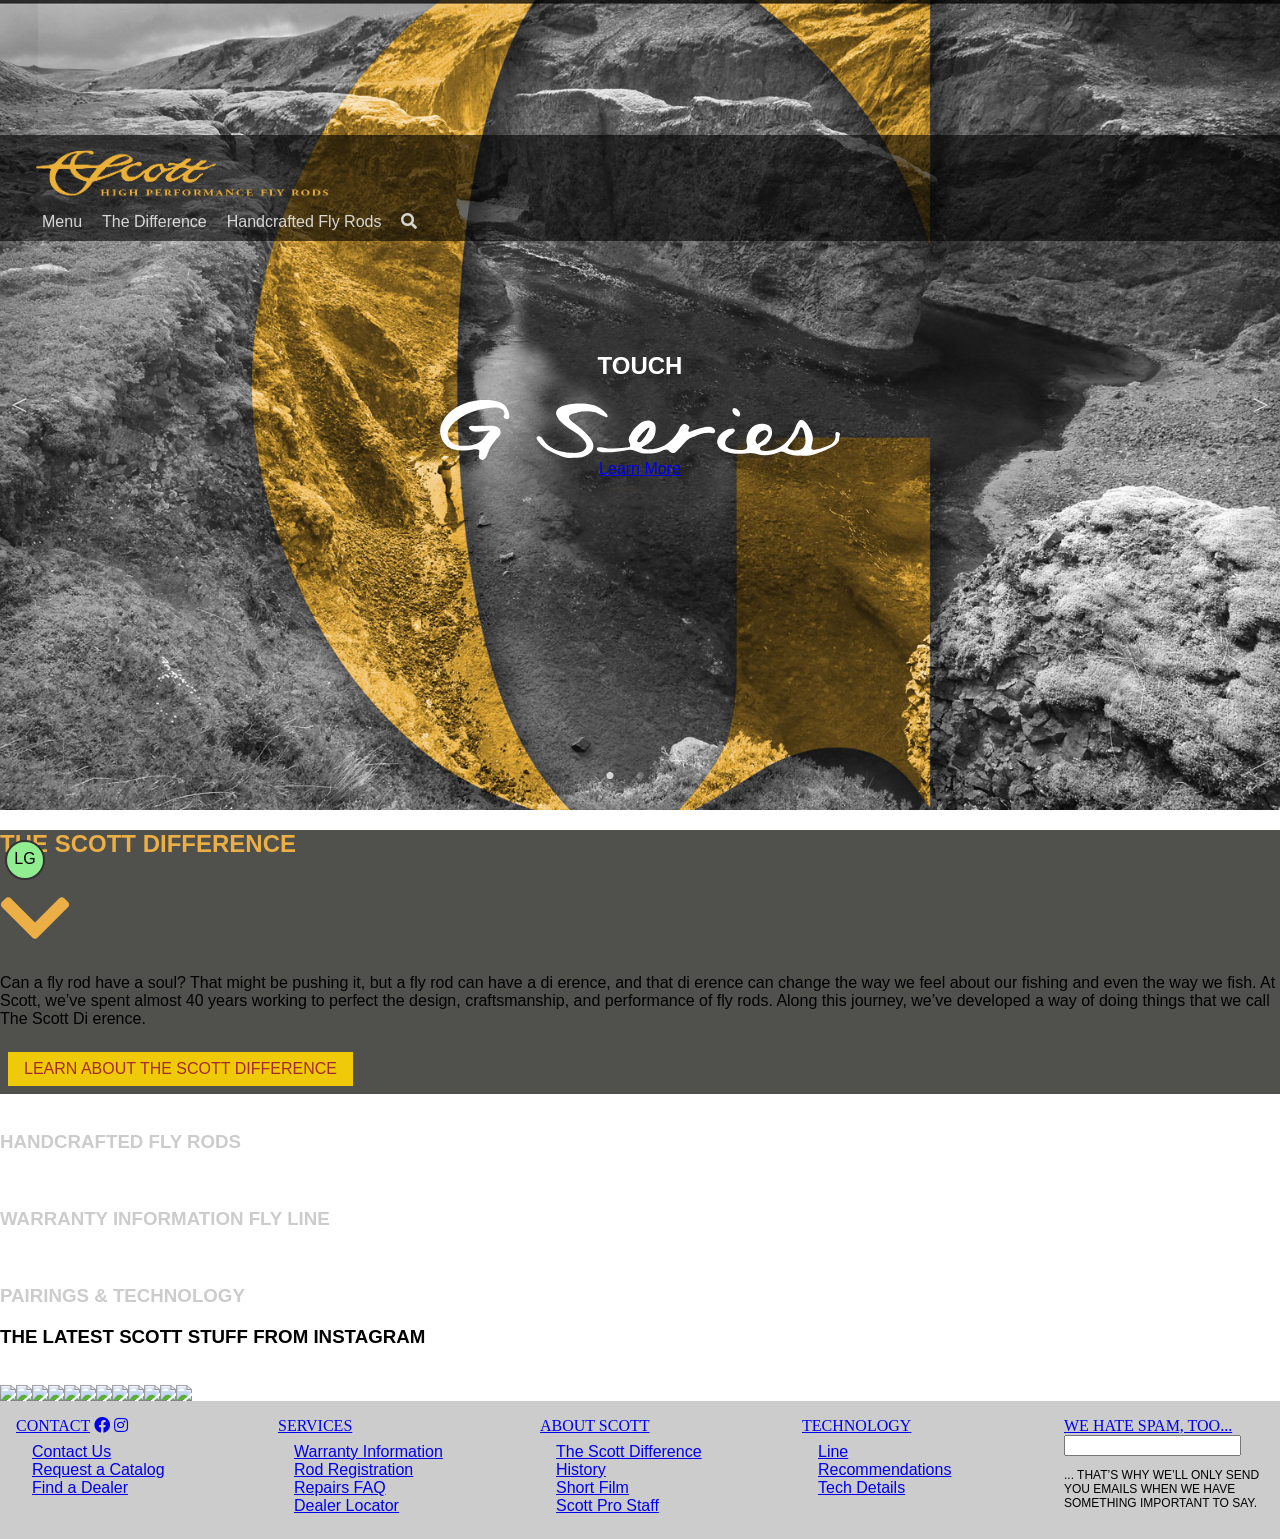
==== commit 8a5fbe37: "rods and rod pages" ====
--- a/_deploy/index.html
+++ b/_deploy/index.html
@@ -61,7 +61,7 @@
                                     <img src="./assets/homeplate/bg-g.jpg">
                                 </div>
                                 <div class="shp-titles">
-                                    <h1>TOUCH</h1>
+                                    <h1 class="f-headline">TOUCH</h1>
                                     <img src="./assets/img/g-series-white.svg" alt="">
                                     <a href="#">Learn More</a>
                                 </div>
@@ -75,7 +75,7 @@
 
                                 </div>
                                 <div class="shp-titles">
-                                    <h1>LODADED</h1>
+                                    <h1 class="f-headline">LODADED</h1>
                                     <h2>Meridian</h2>
                                     <a href="#">Learn More</a>
                                 </div>
@@ -310,7 +310,7 @@
 
     <div class="bg-darkgray tc m0 pa3" >
         <h2 class="txt-gold">The Scott difference</h2>
-        <a class="txt-gold" href="#diff" data-pt-scroll-to="#diff"><i class="fas fa-angle-down fa-5x"></i></a>
+        <a class="txt-gold" href="#diff" data-pt-scroll-to="#diff"><i class="fas fa-chevron-down fa-5x"></i></a>
 
         <p>Can a fly rod have a soul? That might be pushing it, but a fly rod can have a di erence, and that di erence can change the way we feel about our fishing and even the way we fish. At Scott, we’ve spent almost 40 years working to perfect the design, craftsmanship, and performance of fly rods. Along this journey, we’ve developed a way of doing things that we call The Scott Di erence.</p>
 
@@ -342,6 +342,42 @@
     </div>
 
 
+    <div class="mv3">
+        <h3 class="tc">THE LATEST SCOTT STUFF FROM INSTAGRAM</h3>
+        <div class="scrollX flex flex-row flex-nowrap">
+            <img src="http://fillmurray.com/g/150/150" alt="">
+            <img src="http://fillmurray.com/g/150/150" alt="">
+            <img src="http://fillmurray.com/g/150/150" alt="">
+            <img src="http://fillmurray.com/g/150/150" alt="">
+            <img src="http://fillmurray.com/g/150/150" alt="">
+            <img src="http://fillmurray.com/g/150/150" alt="">
+            <img src="http://fillmurray.com/g/150/150" alt="">
+            <img src="http://fillmurray.com/g/150/150" alt="">
+            <img src="http://fillmurray.com/g/150/150" alt="">
+        </div>
+    </div>
+
+<!--
+the options in data-pt-slick-row='{}' seem inconsistent.. like, they don't always work.
+this may need to be a specific slick.js instance.
+-->
+<div class="mv3">
+    <div class="" data-pt-slick-row='{"arrows":true, "dots":false, autoplaySpeed": 9000}' >
+        <div><img src="http://fillmurray.com/g/150/150"></div>
+        <div><img src="http://fillmurray.com/g/150/150"></div>
+        <div><img src="http://fillmurray.com/g/200/150"></div>
+        <div><img src="http://fillmurray.com/g/150/150"></div>
+        <div><img src="http://fillmurray.com/g/180/150"></div>
+        <div><img src="http://fillmurray.com/g/250/150"></div>
+        <div><img src="http://fillmurray.com/g/150/150"></div>
+        <div><img src="http://fillmurray.com/g/150/150"></div>
+        <div><img src="http://fillmurray.com/g/200/150"></div>
+        <div><img src="http://fillmurray.com/g/150/150"></div>
+        <div><img src="http://fillmurray.com/g/180/150"></div>
+        <div><img src="http://fillmurray.com/g/250/150"></div>
+    </div>
+</div>
+
 
 
 </div><!-- .main.pt-container -->
@@ -358,11 +394,7 @@
 
 
 
-
-
-
-
-<footer class="site-footer bg-lightgray">
+<footer class="site-footer ">
 
 
     <nav class="">
@@ -433,7 +465,7 @@
     <script
       src="https://code.jquery.com/jquery-3.3.1.min.js"
       integrity="sha256-FgpCb/KJQlLNfOu91ta32o/NMZxltwRo8QtmkMRdAu8="
-      crossorigin="anonymous"></script>]\
+      crossorigin="anonymous"></script>
     <!-- <script src="https://code.jquery.com/jquery-3.2.1.slim.min.js" integrity="sha384-KJ3o2DKtIkvYIK3UENzmM7KCkRr/rE9/Qpg6aAZGJwFDMVNA/GpGFF93hXpG5KkN" crossorigin="anonymous"></script> -->
     <!-- <script src="https://cdnjs.cloudflare.com/ajax/libs/popper.js/1.12.9/umd/popper.min.js" integrity="sha384-ApNbgh9B+Y1QKtv3Rn7W3mgPxhU9K/ScQsAP7hUibX39j7fakFPskvXusvfa0b4Q" crossorigin="anonymous"></script> -->
     <!-- <script src="https://maxcdn.bootstrapcdn.com/bootstrap/4.0.0/js/bootstrap.min.js" integrity="sha384-JZR6Spejh4U02d8jOt6vLEHfe/JQGiRRSQQxSfFWpi1MquVdAyjUar5+76PVCmYl" crossorigin="anonymous"></script> -->
@@ -448,7 +480,7 @@
 
     <script>
         $(function() {
-
+    
         });
     </script>
 
--- a/_deploy/assets/site.css
+++ b/_deploy/assets/site.css
@@ -1,2 +1,2 @@
-/* line 236, /Users/PT/Documents/PageTree/scott-2018/scott-2018-site/pt/_PT-MIXINS.scss */.header{z-index:6000}/* line 236, /Users/PT/Documents/PageTree/scott-2018/scott-2018-site/pt/_PT-MIXINS.scss */.header{z-index:6000}/* line 23, /Users/PT/Documents/PageTree/scott-2018/scott-2018-site/pt/_pt-Library.scss */.pt-zone,.pt-zone-full,.pt-zone-100,.pt-zone-95,.pt-zone-90,.pt-zone-85,.pt-zone-80,.pt-zone-75,.pt-zone-70,.pt-zone-65,.pt-zone-60,.pt-zone-55,.pt-zone-50,.pt-zone-45,.pt-zone-40,.pt-zone-35,.pt-zone-30,.pt-zone-25,.pt-zone-20,.pt-zone-15,.pt-zone-10,.pt-zone-5,.pt-zone-min-full,.pt-zone-min-100,.pt-zone-min-95,.pt-zone-min-90,.pt-zone-min-85,.pt-zone-min-80,.pt-zone-min-75,.pt-zone-min-70,.pt-zone-min-65,.pt-zone-min-60,.pt-zone-min-55,.pt-zone-min-50,.pt-zone-min-45,.pt-zone-min-40,.pt-zone-min-35,.pt-zone-min-30,.pt-zone-min-25,.pt-zone-min-20,.pt-zone-min-15,.pt-zone-min-10,.pt-zone-min-5{position:relative;width:100%}/* line 29, /Users/PT/Documents/PageTree/scott-2018/scott-2018-site/pt/_pt-Library.scss */.pt-zone-full{height:100vh}@media only screen and (-webkit-min-device-pixel-ratio: 1) and (device-width: 768px) and (device-height: 1024px) and (orientation: portrait){/* line 29, /Users/PT/Documents/PageTree/scott-2018/scott-2018-site/pt/_pt-Library.scss */.pt-zone-full{height:1024px}}@media only screen and (-webkit-min-device-pixel-ratio: 1) and (device-width: 768px) and (device-height: 1024px) and (orientation: landscape){/* line 29, /Users/PT/Documents/PageTree/scott-2018/scott-2018-site/pt/_pt-Library.scss */.pt-zone-full{height:768px}}@media only screen and (-webkit-min-device-pixel-ratio: 1) and (device-width: 320px) and (device-height: 480px) and (orientation: portrait){/* line 29, /Users/PT/Documents/PageTree/scott-2018/scott-2018-site/pt/_pt-Library.scss */.pt-zone-full{height:480px}}@media only screen and (-webkit-min-device-pixel-ratio: 1) and (device-width: 320px) and (device-height: 480px) and (orientation: landscape){/* line 29, /Users/PT/Documents/PageTree/scott-2018/scott-2018-site/pt/_pt-Library.scss */.pt-zone-full{height:320px}}@media only screen and (-webkit-min-device-pixel-ratio: 1) and (device-width: 320px) and (device-height: 568px) and (orientation: portrait){/* line 29, /Users/PT/Documents/PageTree/scott-2018/scott-2018-site/pt/_pt-Library.scss */.pt-zone-full{height:568px}}@media only screen and (-webkit-min-device-pixel-ratio: 1) and (device-width: 320px) and (device-height: 568px) and (orientation: landscape){/* line 29, /Users/PT/Documents/PageTree/scott-2018/scott-2018-site/pt/_pt-Library.scss */.pt-zone-full{height:320px}}/* line 30, /Users/PT/Documents/PageTree/scott-2018/scott-2018-site/pt/_pt-Library.scss */.pt-zone-100{height:100vh}@media only screen and (-webkit-min-device-pixel-ratio: 1) and (device-width: 768px) and (device-height: 1024px) and (orientation: portrait){/* line 30, /Users/PT/Documents/PageTree/scott-2018/scott-2018-site/pt/_pt-Library.scss */.pt-zone-100{height:1024px}}@media only screen and (-webkit-min-device-pixel-ratio: 1) and (device-width: 768px) and (device-height: 1024px) and (orientation: landscape){/* line 30, /Users/PT/Documents/PageTree/scott-2018/scott-2018-site/pt/_pt-Library.scss */.pt-zone-100{height:768px}}@media only screen and (-webkit-min-device-pixel-ratio: 1) and (device-width: 320px) and (device-height: 480px) and (orientation: portrait){/* line 30, /Users/PT/Documents/PageTree/scott-2018/scott-2018-site/pt/_pt-Library.scss */.pt-zone-100{height:480px}}@media only screen and (-webkit-min-device-pixel-ratio: 1) and (device-width: 320px) and (device-height: 480px) and (orientation: landscape){/* line 30, /Users/PT/Documents/PageTree/scott-2018/scott-2018-site/pt/_pt-Library.scss */.pt-zone-100{height:320px}}@media only screen and (-webkit-min-device-pixel-ratio: 1) and (device-width: 320px) and (device-height: 568px) and (orientation: portrait){/* line 30, /Users/PT/Documents/PageTree/scott-2018/scott-2018-site/pt/_pt-Library.scss */.pt-zone-100{height:568px}}@media only screen and (-webkit-min-device-pixel-ratio: 1) and (device-width: 320px) and (device-height: 568px) and (orientation: landscape){/* line 30, /Users/PT/Documents/PageTree/scott-2018/scott-2018-site/pt/_pt-Library.scss */.pt-zone-100{height:320px}}/* line 31, /Users/PT/Documents/PageTree/scott-2018/scott-2018-site/pt/_pt-Library.scss */.pt-zone-95{height:95vh}@media only screen and (-webkit-min-device-pixel-ratio: 1) and (device-width: 768px) and (device-height: 1024px) and (orientation: portrait){/* line 31, /Users/PT/Documents/PageTree/scott-2018/scott-2018-site/pt/_pt-Library.scss */.pt-zone-95{height:972.8px}}@media only screen and (-webkit-min-device-pixel-ratio: 1) and (device-width: 768px) and (device-height: 1024px) and (orientation: landscape){/* line 31, /Users/PT/Documents/PageTree/scott-2018/scott-2018-site/pt/_pt-Library.scss */.pt-zone-95{height:729.6px}}@media only screen and (-webkit-min-device-pixel-ratio: 1) and (device-width: 320px) and (device-height: 480px) and (orientation: portrait){/* line 31, /Users/PT/Documents/PageTree/scott-2018/scott-2018-site/pt/_pt-Library.scss */.pt-zone-95{height:456px}}@media only screen and (-webkit-min-device-pixel-ratio: 1) and (device-width: 320px) and (device-height: 480px) and (orientation: landscape){/* line 31, /Users/PT/Documents/PageTree/scott-2018/scott-2018-site/pt/_pt-Library.scss */.pt-zone-95{height:304px}}@media only screen and (-webkit-min-device-pixel-ratio: 1) and (device-width: 320px) and (device-height: 568px) and (orientation: portrait){/* line 31, /Users/PT/Documents/PageTree/scott-2018/scott-2018-site/pt/_pt-Library.scss */.pt-zone-95{height:539.6px}}@media only screen and (-webkit-min-device-pixel-ratio: 1) and (device-width: 320px) and (device-height: 568px) and (orientation: landscape){/* line 31, /Users/PT/Documents/PageTree/scott-2018/scott-2018-site/pt/_pt-Library.scss */.pt-zone-95{height:304px}}/* line 32, /Users/PT/Documents/PageTree/scott-2018/scott-2018-site/pt/_pt-Library.scss */.pt-zone-90{height:90vh}@media only screen and (-webkit-min-device-pixel-ratio: 1) and (device-width: 768px) and (device-height: 1024px) and (orientation: portrait){/* line 32, /Users/PT/Documents/PageTree/scott-2018/scott-2018-site/pt/_pt-Library.scss */.pt-zone-90{height:921.6px}}@media only screen and (-webkit-min-device-pixel-ratio: 1) and (device-width: 768px) and (device-height: 1024px) and (orientation: landscape){/* line 32, /Users/PT/Documents/PageTree/scott-2018/scott-2018-site/pt/_pt-Library.scss */.pt-zone-90{height:691.2px}}@media only screen and (-webkit-min-device-pixel-ratio: 1) and (device-width: 320px) and (device-height: 480px) and (orientation: portrait){/* line 32, /Users/PT/Documents/PageTree/scott-2018/scott-2018-site/pt/_pt-Library.scss */.pt-zone-90{height:432px}}@media only screen and (-webkit-min-device-pixel-ratio: 1) and (device-width: 320px) and (device-height: 480px) and (orientation: landscape){/* line 32, /Users/PT/Documents/PageTree/scott-2018/scott-2018-site/pt/_pt-Library.scss */.pt-zone-90{height:288px}}@media only screen and (-webkit-min-device-pixel-ratio: 1) and (device-width: 320px) and (device-height: 568px) and (orientation: portrait){/* line 32, /Users/PT/Documents/PageTree/scott-2018/scott-2018-site/pt/_pt-Library.scss */.pt-zone-90{height:511.2px}}@media only screen and (-webkit-min-device-pixel-ratio: 1) and (device-width: 320px) and (device-height: 568px) and (orientation: landscape){/* line 32, /Users/PT/Documents/PageTree/scott-2018/scott-2018-site/pt/_pt-Library.scss */.pt-zone-90{height:288px}}/* line 33, /Users/PT/Documents/PageTree/scott-2018/scott-2018-site/pt/_pt-Library.scss */.pt-zone-85{height:85vh}@media only screen and (-webkit-min-device-pixel-ratio: 1) and (device-width: 768px) and (device-height: 1024px) and (orientation: portrait){/* line 33, /Users/PT/Documents/PageTree/scott-2018/scott-2018-site/pt/_pt-Library.scss */.pt-zone-85{height:870.4px}}@media only screen and (-webkit-min-device-pixel-ratio: 1) and (device-width: 768px) and (device-height: 1024px) and (orientation: landscape){/* line 33, /Users/PT/Documents/PageTree/scott-2018/scott-2018-site/pt/_pt-Library.scss */.pt-zone-85{height:652.8px}}@media only screen and (-webkit-min-device-pixel-ratio: 1) and (device-width: 320px) and (device-height: 480px) and (orientation: portrait){/* line 33, /Users/PT/Documents/PageTree/scott-2018/scott-2018-site/pt/_pt-Library.scss */.pt-zone-85{height:408px}}@media only screen and (-webkit-min-device-pixel-ratio: 1) and (device-width: 320px) and (device-height: 480px) and (orientation: landscape){/* line 33, /Users/PT/Documents/PageTree/scott-2018/scott-2018-site/pt/_pt-Library.scss */.pt-zone-85{height:272px}}@media only screen and (-webkit-min-device-pixel-ratio: 1) and (device-width: 320px) and (device-height: 568px) and (orientation: portrait){/* line 33, /Users/PT/Documents/PageTree/scott-2018/scott-2018-site/pt/_pt-Library.scss */.pt-zone-85{height:482.8px}}@media only screen and (-webkit-min-device-pixel-ratio: 1) and (device-width: 320px) and (device-height: 568px) and (orientation: landscape){/* line 33, /Users/PT/Documents/PageTree/scott-2018/scott-2018-site/pt/_pt-Library.scss */.pt-zone-85{height:272px}}/* line 34, /Users/PT/Documents/PageTree/scott-2018/scott-2018-site/pt/_pt-Library.scss */.pt-zone-80{height:80vh}@media only screen and (-webkit-min-device-pixel-ratio: 1) and (device-width: 768px) and (device-height: 1024px) and (orientation: portrait){/* line 34, /Users/PT/Documents/PageTree/scott-2018/scott-2018-site/pt/_pt-Library.scss */.pt-zone-80{height:819.2px}}@media only screen and (-webkit-min-device-pixel-ratio: 1) and (device-width: 768px) and (device-height: 1024px) and (orientation: landscape){/* line 34, /Users/PT/Documents/PageTree/scott-2018/scott-2018-site/pt/_pt-Library.scss */.pt-zone-80{height:614.4px}}@media only screen and (-webkit-min-device-pixel-ratio: 1) and (device-width: 320px) and (device-height: 480px) and (orientation: portrait){/* line 34, /Users/PT/Documents/PageTree/scott-2018/scott-2018-site/pt/_pt-Library.scss */.pt-zone-80{height:384px}}@media only screen and (-webkit-min-device-pixel-ratio: 1) and (device-width: 320px) and (device-height: 480px) and (orientation: landscape){/* line 34, /Users/PT/Documents/PageTree/scott-2018/scott-2018-site/pt/_pt-Library.scss */.pt-zone-80{height:256px}}@media only screen and (-webkit-min-device-pixel-ratio: 1) and (device-width: 320px) and (device-height: 568px) and (orientation: portrait){/* line 34, /Users/PT/Documents/PageTree/scott-2018/scott-2018-site/pt/_pt-Library.scss */.pt-zone-80{height:454.4px}}@media only screen and (-webkit-min-device-pixel-ratio: 1) and (device-width: 320px) and (device-height: 568px) and (orientation: landscape){/* line 34, /Users/PT/Documents/PageTree/scott-2018/scott-2018-site/pt/_pt-Library.scss */.pt-zone-80{height:256px}}/* line 35, /Users/PT/Documents/PageTree/scott-2018/scott-2018-site/pt/_pt-Library.scss */.pt-zone-75{height:75vh}@media only screen and (-webkit-min-device-pixel-ratio: 1) and (device-width: 768px) and (device-height: 1024px) and (orientation: portrait){/* line 35, /Users/PT/Documents/PageTree/scott-2018/scott-2018-site/pt/_pt-Library.scss */.pt-zone-75{height:768px}}@media only screen and (-webkit-min-device-pixel-ratio: 1) and (device-width: 768px) and (device-height: 1024px) and (orientation: landscape){/* line 35, /Users/PT/Documents/PageTree/scott-2018/scott-2018-site/pt/_pt-Library.scss */.pt-zone-75{height:576px}}@media only screen and (-webkit-min-device-pixel-ratio: 1) and (device-width: 320px) and (device-height: 480px) and (orientation: portrait){/* line 35, /Users/PT/Documents/PageTree/scott-2018/scott-2018-site/pt/_pt-Library.scss */.pt-zone-75{height:360px}}@media only screen and (-webkit-min-device-pixel-ratio: 1) and (device-width: 320px) and (device-height: 480px) and (orientation: landscape){/* line 35, /Users/PT/Documents/PageTree/scott-2018/scott-2018-site/pt/_pt-Library.scss */.pt-zone-75{height:240px}}@media only screen and (-webkit-min-device-pixel-ratio: 1) and (device-width: 320px) and (device-height: 568px) and (orientation: portrait){/* line 35, /Users/PT/Documents/PageTree/scott-2018/scott-2018-site/pt/_pt-Library.scss */.pt-zone-75{height:426px}}@media only screen and (-webkit-min-device-pixel-ratio: 1) and (device-width: 320px) and (device-height: 568px) and (orientation: landscape){/* line 35, /Users/PT/Documents/PageTree/scott-2018/scott-2018-site/pt/_pt-Library.scss */.pt-zone-75{height:240px}}/* line 36, /Users/PT/Documents/PageTree/scott-2018/scott-2018-site/pt/_pt-Library.scss */.pt-zone-70{height:70vh}@media only screen and (-webkit-min-device-pixel-ratio: 1) and (device-width: 768px) and (device-height: 1024px) and (orientation: portrait){/* line 36, /Users/PT/Documents/PageTree/scott-2018/scott-2018-site/pt/_pt-Library.scss */.pt-zone-70{height:716.8px}}@media only screen and (-webkit-min-device-pixel-ratio: 1) and (device-width: 768px) and (device-height: 1024px) and (orientation: landscape){/* line 36, /Users/PT/Documents/PageTree/scott-2018/scott-2018-site/pt/_pt-Library.scss */.pt-zone-70{height:537.6px}}@media only screen and (-webkit-min-device-pixel-ratio: 1) and (device-width: 320px) and (device-height: 480px) and (orientation: portrait){/* line 36, /Users/PT/Documents/PageTree/scott-2018/scott-2018-site/pt/_pt-Library.scss */.pt-zone-70{height:336px}}@media only screen and (-webkit-min-device-pixel-ratio: 1) and (device-width: 320px) and (device-height: 480px) and (orientation: landscape){/* line 36, /Users/PT/Documents/PageTree/scott-2018/scott-2018-site/pt/_pt-Library.scss */.pt-zone-70{height:224px}}@media only screen and (-webkit-min-device-pixel-ratio: 1) and (device-width: 320px) and (device-height: 568px) and (orientation: portrait){/* line 36, /Users/PT/Documents/PageTree/scott-2018/scott-2018-site/pt/_pt-Library.scss */.pt-zone-70{height:397.6px}}@media only screen and (-webkit-min-device-pixel-ratio: 1) and (device-width: 320px) and (device-height: 568px) and (orientation: landscape){/* line 36, /Users/PT/Documents/PageTree/scott-2018/scott-2018-site/pt/_pt-Library.scss */.pt-zone-70{height:224px}}/* line 37, /Users/PT/Documents/PageTree/scott-2018/scott-2018-site/pt/_pt-Library.scss */.pt-zone-65{height:65vh}@media only screen and (-webkit-min-device-pixel-ratio: 1) and (device-width: 768px) and (device-height: 1024px) and (orientation: portrait){/* line 37, /Users/PT/Documents/PageTree/scott-2018/scott-2018-site/pt/_pt-Library.scss */.pt-zone-65{height:665.6px}}@media only screen and (-webkit-min-device-pixel-ratio: 1) and (device-width: 768px) and (device-height: 1024px) and (orientation: landscape){/* line 37, /Users/PT/Documents/PageTree/scott-2018/scott-2018-site/pt/_pt-Library.scss */.pt-zone-65{height:499.2px}}@media only screen and (-webkit-min-device-pixel-ratio: 1) and (device-width: 320px) and (device-height: 480px) and (orientation: portrait){/* line 37, /Users/PT/Documents/PageTree/scott-2018/scott-2018-site/pt/_pt-Library.scss */.pt-zone-65{height:312px}}@media only screen and (-webkit-min-device-pixel-ratio: 1) and (device-width: 320px) and (device-height: 480px) and (orientation: landscape){/* line 37, /Users/PT/Documents/PageTree/scott-2018/scott-2018-site/pt/_pt-Library.scss */.pt-zone-65{height:208px}}@media only screen and (-webkit-min-device-pixel-ratio: 1) and (device-width: 320px) and (device-height: 568px) and (orientation: portrait){/* line 37, /Users/PT/Documents/PageTree/scott-2018/scott-2018-site/pt/_pt-Library.scss */.pt-zone-65{height:369.2px}}@media only screen and (-webkit-min-device-pixel-ratio: 1) and (device-width: 320px) and (device-height: 568px) and (orientation: landscape){/* line 37, /Users/PT/Documents/PageTree/scott-2018/scott-2018-site/pt/_pt-Library.scss */.pt-zone-65{height:208px}}/* line 38, /Users/PT/Documents/PageTree/scott-2018/scott-2018-site/pt/_pt-Library.scss */.pt-zone-60{height:60vh}@media only screen and (-webkit-min-device-pixel-ratio: 1) and (device-width: 768px) and (device-height: 1024px) and (orientation: portrait){/* line 38, /Users/PT/Documents/PageTree/scott-2018/scott-2018-site/pt/_pt-Library.scss */.pt-zone-60{height:614.4px}}@media only screen and (-webkit-min-device-pixel-ratio: 1) and (device-width: 768px) and (device-height: 1024px) and (orientation: landscape){/* line 38, /Users/PT/Documents/PageTree/scott-2018/scott-2018-site/pt/_pt-Library.scss */.pt-zone-60{height:460.8px}}@media only screen and (-webkit-min-device-pixel-ratio: 1) and (device-width: 320px) and (device-height: 480px) and (orientation: portrait){/* line 38, /Users/PT/Documents/PageTree/scott-2018/scott-2018-site/pt/_pt-Library.scss */.pt-zone-60{height:288px}}@media only screen and (-webkit-min-device-pixel-ratio: 1) and (device-width: 320px) and (device-height: 480px) and (orientation: landscape){/* line 38, /Users/PT/Documents/PageTree/scott-2018/scott-2018-site/pt/_pt-Library.scss */.pt-zone-60{height:192px}}@media only screen and (-webkit-min-device-pixel-ratio: 1) and (device-width: 320px) and (device-height: 568px) and (orientation: portrait){/* line 38, /Users/PT/Documents/PageTree/scott-2018/scott-2018-site/pt/_pt-Library.scss */.pt-zone-60{height:340.8px}}@media only screen and (-webkit-min-device-pixel-ratio: 1) and (device-width: 320px) and (device-height: 568px) and (orientation: landscape){/* line 38, /Users/PT/Documents/PageTree/scott-2018/scott-2018-site/pt/_pt-Library.scss */.pt-zone-60{height:192px}}/* line 39, /Users/PT/Documents/PageTree/scott-2018/scott-2018-site/pt/_pt-Library.scss */.pt-zone-55{height:55vh}@media only screen and (-webkit-min-device-pixel-ratio: 1) and (device-width: 768px) and (device-height: 1024px) and (orientation: portrait){/* line 39, /Users/PT/Documents/PageTree/scott-2018/scott-2018-site/pt/_pt-Library.scss */.pt-zone-55{height:563.2px}}@media only screen and (-webkit-min-device-pixel-ratio: 1) and (device-width: 768px) and (device-height: 1024px) and (orientation: landscape){/* line 39, /Users/PT/Documents/PageTree/scott-2018/scott-2018-site/pt/_pt-Library.scss */.pt-zone-55{height:422.4px}}@media only screen and (-webkit-min-device-pixel-ratio: 1) and (device-width: 320px) and (device-height: 480px) and (orientation: portrait){/* line 39, /Users/PT/Documents/PageTree/scott-2018/scott-2018-site/pt/_pt-Library.scss */.pt-zone-55{height:264px}}@media only screen and (-webkit-min-device-pixel-ratio: 1) and (device-width: 320px) and (device-height: 480px) and (orientation: landscape){/* line 39, /Users/PT/Documents/PageTree/scott-2018/scott-2018-site/pt/_pt-Library.scss */.pt-zone-55{height:176px}}@media only screen and (-webkit-min-device-pixel-ratio: 1) and (device-width: 320px) and (device-height: 568px) and (orientation: portrait){/* line 39, /Users/PT/Documents/PageTree/scott-2018/scott-2018-site/pt/_pt-Library.scss */.pt-zone-55{height:312.4px}}@media only screen and (-webkit-min-device-pixel-ratio: 1) and (device-width: 320px) and (device-height: 568px) and (orientation: landscape){/* line 39, /Users/PT/Documents/PageTree/scott-2018/scott-2018-site/pt/_pt-Library.scss */.pt-zone-55{height:176px}}/* line 40, /Users/PT/Documents/PageTree/scott-2018/scott-2018-site/pt/_pt-Library.scss */.pt-zone-50{height:50vh}@media only screen and (-webkit-min-device-pixel-ratio: 1) and (device-width: 768px) and (device-height: 1024px) and (orientation: portrait){/* line 40, /Users/PT/Documents/PageTree/scott-2018/scott-2018-site/pt/_pt-Library.scss */.pt-zone-50{height:512px}}@media only screen and (-webkit-min-device-pixel-ratio: 1) and (device-width: 768px) and (device-height: 1024px) and (orientation: landscape){/* line 40, /Users/PT/Documents/PageTree/scott-2018/scott-2018-site/pt/_pt-Library.scss */.pt-zone-50{height:384px}}@media only screen and (-webkit-min-device-pixel-ratio: 1) and (device-width: 320px) and (device-height: 480px) and (orientation: portrait){/* line 40, /Users/PT/Documents/PageTree/scott-2018/scott-2018-site/pt/_pt-Library.scss */.pt-zone-50{height:240px}}@media only screen and (-webkit-min-device-pixel-ratio: 1) and (device-width: 320px) and (device-height: 480px) and (orientation: landscape){/* line 40, /Users/PT/Documents/PageTree/scott-2018/scott-2018-site/pt/_pt-Library.scss */.pt-zone-50{height:160px}}@media only screen and (-webkit-min-device-pixel-ratio: 1) and (device-width: 320px) and (device-height: 568px) and (orientation: portrait){/* line 40, /Users/PT/Documents/PageTree/scott-2018/scott-2018-site/pt/_pt-Library.scss */.pt-zone-50{height:284px}}@media only screen and (-webkit-min-device-pixel-ratio: 1) and (device-width: 320px) and (device-height: 568px) and (orientation: landscape){/* line 40, /Users/PT/Documents/PageTree/scott-2018/scott-2018-site/pt/_pt-Library.scss */.pt-zone-50{height:160px}}/* line 41, /Users/PT/Documents/PageTree/scott-2018/scott-2018-site/pt/_pt-Library.scss */.pt-zone-45{height:45vh}@media only screen and (-webkit-min-device-pixel-ratio: 1) and (device-width: 768px) and (device-height: 1024px) and (orientation: portrait){/* line 41, /Users/PT/Documents/PageTree/scott-2018/scott-2018-site/pt/_pt-Library.scss */.pt-zone-45{height:460.8px}}@media only screen and (-webkit-min-device-pixel-ratio: 1) and (device-width: 768px) and (device-height: 1024px) and (orientation: landscape){/* line 41, /Users/PT/Documents/PageTree/scott-2018/scott-2018-site/pt/_pt-Library.scss */.pt-zone-45{height:345.6px}}@media only screen and (-webkit-min-device-pixel-ratio: 1) and (device-width: 320px) and (device-height: 480px) and (orientation: portrait){/* line 41, /Users/PT/Documents/PageTree/scott-2018/scott-2018-site/pt/_pt-Library.scss */.pt-zone-45{height:216px}}@media only screen and (-webkit-min-device-pixel-ratio: 1) and (device-width: 320px) and (device-height: 480px) and (orientation: landscape){/* line 41, /Users/PT/Documents/PageTree/scott-2018/scott-2018-site/pt/_pt-Library.scss */.pt-zone-45{height:144px}}@media only screen and (-webkit-min-device-pixel-ratio: 1) and (device-width: 320px) and (device-height: 568px) and (orientation: portrait){/* line 41, /Users/PT/Documents/PageTree/scott-2018/scott-2018-site/pt/_pt-Library.scss */.pt-zone-45{height:255.6px}}@media only screen and (-webkit-min-device-pixel-ratio: 1) and (device-width: 320px) and (device-height: 568px) and (orientation: landscape){/* line 41, /Users/PT/Documents/PageTree/scott-2018/scott-2018-site/pt/_pt-Library.scss */.pt-zone-45{height:144px}}/* line 42, /Users/PT/Documents/PageTree/scott-2018/scott-2018-site/pt/_pt-Library.scss */.pt-zone-40{height:40vh}@media only screen and (-webkit-min-device-pixel-ratio: 1) and (device-width: 768px) and (device-height: 1024px) and (orientation: portrait){/* line 42, /Users/PT/Documents/PageTree/scott-2018/scott-2018-site/pt/_pt-Library.scss */.pt-zone-40{height:409.6px}}@media only screen and (-webkit-min-device-pixel-ratio: 1) and (device-width: 768px) and (device-height: 1024px) and (orientation: landscape){/* line 42, /Users/PT/Documents/PageTree/scott-2018/scott-2018-site/pt/_pt-Library.scss */.pt-zone-40{height:307.2px}}@media only screen and (-webkit-min-device-pixel-ratio: 1) and (device-width: 320px) and (device-height: 480px) and (orientation: portrait){/* line 42, /Users/PT/Documents/PageTree/scott-2018/scott-2018-site/pt/_pt-Library.scss */.pt-zone-40{height:192px}}@media only screen and (-webkit-min-device-pixel-ratio: 1) and (device-width: 320px) and (device-height: 480px) and (orientation: landscape){/* line 42, /Users/PT/Documents/PageTree/scott-2018/scott-2018-site/pt/_pt-Library.scss */.pt-zone-40{height:128px}}@media only screen and (-webkit-min-device-pixel-ratio: 1) and (device-width: 320px) and (device-height: 568px) and (orientation: portrait){/* line 42, /Users/PT/Documents/PageTree/scott-2018/scott-2018-site/pt/_pt-Library.scss */.pt-zone-40{height:227.2px}}@media only screen and (-webkit-min-device-pixel-ratio: 1) and (device-width: 320px) and (device-height: 568px) and (orientation: landscape){/* line 42, /Users/PT/Documents/PageTree/scott-2018/scott-2018-site/pt/_pt-Library.scss */.pt-zone-40{height:128px}}/* line 43, /Users/PT/Documents/PageTree/scott-2018/scott-2018-site/pt/_pt-Library.scss */.pt-zone-35{height:35vh}@media only screen and (-webkit-min-device-pixel-ratio: 1) and (device-width: 768px) and (device-height: 1024px) and (orientation: portrait){/* line 43, /Users/PT/Documents/PageTree/scott-2018/scott-2018-site/pt/_pt-Library.scss */.pt-zone-35{height:358.4px}}@media only screen and (-webkit-min-device-pixel-ratio: 1) and (device-width: 768px) and (device-height: 1024px) and (orientation: landscape){/* line 43, /Users/PT/Documents/PageTree/scott-2018/scott-2018-site/pt/_pt-Library.scss */.pt-zone-35{height:268.8px}}@media only screen and (-webkit-min-device-pixel-ratio: 1) and (device-width: 320px) and (device-height: 480px) and (orientation: portrait){/* line 43, /Users/PT/Documents/PageTree/scott-2018/scott-2018-site/pt/_pt-Library.scss */.pt-zone-35{height:168px}}@media only screen and (-webkit-min-device-pixel-ratio: 1) and (device-width: 320px) and (device-height: 480px) and (orientation: landscape){/* line 43, /Users/PT/Documents/PageTree/scott-2018/scott-2018-site/pt/_pt-Library.scss */.pt-zone-35{height:112px}}@media only screen and (-webkit-min-device-pixel-ratio: 1) and (device-width: 320px) and (device-height: 568px) and (orientation: portrait){/* line 43, /Users/PT/Documents/PageTree/scott-2018/scott-2018-site/pt/_pt-Library.scss */.pt-zone-35{height:198.8px}}@media only screen and (-webkit-min-device-pixel-ratio: 1) and (device-width: 320px) and (device-height: 568px) and (orientation: landscape){/* line 43, /Users/PT/Documents/PageTree/scott-2018/scott-2018-site/pt/_pt-Library.scss */.pt-zone-35{height:112px}}/* line 44, /Users/PT/Documents/PageTree/scott-2018/scott-2018-site/pt/_pt-Library.scss */.pt-zone-30{height:30vh}@media only screen and (-webkit-min-device-pixel-ratio: 1) and (device-width: 768px) and (device-height: 1024px) and (orientation: portrait){/* line 44, /Users/PT/Documents/PageTree/scott-2018/scott-2018-site/pt/_pt-Library.scss */.pt-zone-30{height:307.2px}}@media only screen and (-webkit-min-device-pixel-ratio: 1) and (device-width: 768px) and (device-height: 1024px) and (orientation: landscape){/* line 44, /Users/PT/Documents/PageTree/scott-2018/scott-2018-site/pt/_pt-Library.scss */.pt-zone-30{height:230.4px}}@media only screen and (-webkit-min-device-pixel-ratio: 1) and (device-width: 320px) and (device-height: 480px) and (orientation: portrait){/* line 44, /Users/PT/Documents/PageTree/scott-2018/scott-2018-site/pt/_pt-Library.scss */.pt-zone-30{height:144px}}@media only screen and (-webkit-min-device-pixel-ratio: 1) and (device-width: 320px) and (device-height: 480px) and (orientation: landscape){/* line 44, /Users/PT/Documents/PageTree/scott-2018/scott-2018-site/pt/_pt-Library.scss */.pt-zone-30{height:96px}}@media only screen and (-webkit-min-device-pixel-ratio: 1) and (device-width: 320px) and (device-height: 568px) and (orientation: portrait){/* line 44, /Users/PT/Documents/PageTree/scott-2018/scott-2018-site/pt/_pt-Library.scss */.pt-zone-30{height:170.4px}}@media only screen and (-webkit-min-device-pixel-ratio: 1) and (device-width: 320px) and (device-height: 568px) and (orientation: landscape){/* line 44, /Users/PT/Documents/PageTree/scott-2018/scott-2018-site/pt/_pt-Library.scss */.pt-zone-30{height:96px}}/* line 45, /Users/PT/Documents/PageTree/scott-2018/scott-2018-site/pt/_pt-Library.scss */.pt-zone-25{height:25vh}@media only screen and (-webkit-min-device-pixel-ratio: 1) and (device-width: 768px) and (device-height: 1024px) and (orientation: portrait){/* line 45, /Users/PT/Documents/PageTree/scott-2018/scott-2018-site/pt/_pt-Library.scss */.pt-zone-25{height:256px}}@media only screen and (-webkit-min-device-pixel-ratio: 1) and (device-width: 768px) and (device-height: 1024px) and (orientation: landscape){/* line 45, /Users/PT/Documents/PageTree/scott-2018/scott-2018-site/pt/_pt-Library.scss */.pt-zone-25{height:192px}}@media only screen and (-webkit-min-device-pixel-ratio: 1) and (device-width: 320px) and (device-height: 480px) and (orientation: portrait){/* line 45, /Users/PT/Documents/PageTree/scott-2018/scott-2018-site/pt/_pt-Library.scss */.pt-zone-25{height:120px}}@media only screen and (-webkit-min-device-pixel-ratio: 1) and (device-width: 320px) and (device-height: 480px) and (orientation: landscape){/* line 45, /Users/PT/Documents/PageTree/scott-2018/scott-2018-site/pt/_pt-Library.scss */.pt-zone-25{height:80px}}@media only screen and (-webkit-min-device-pixel-ratio: 1) and (device-width: 320px) and (device-height: 568px) and (orientation: portrait){/* line 45, /Users/PT/Documents/PageTree/scott-2018/scott-2018-site/pt/_pt-Library.scss */.pt-zone-25{height:142px}}@media only screen and (-webkit-min-device-pixel-ratio: 1) and (device-width: 320px) and (device-height: 568px) and (orientation: landscape){/* line 45, /Users/PT/Documents/PageTree/scott-2018/scott-2018-site/pt/_pt-Library.scss */.pt-zone-25{height:80px}}/* line 46, /Users/PT/Documents/PageTree/scott-2018/scott-2018-site/pt/_pt-Library.scss */.pt-zone-20{height:20vh}@media only screen and (-webkit-min-device-pixel-ratio: 1) and (device-width: 768px) and (device-height: 1024px) and (orientation: portrait){/* line 46, /Users/PT/Documents/PageTree/scott-2018/scott-2018-site/pt/_pt-Library.scss */.pt-zone-20{height:204.8px}}@media only screen and (-webkit-min-device-pixel-ratio: 1) and (device-width: 768px) and (device-height: 1024px) and (orientation: landscape){/* line 46, /Users/PT/Documents/PageTree/scott-2018/scott-2018-site/pt/_pt-Library.scss */.pt-zone-20{height:153.6px}}@media only screen and (-webkit-min-device-pixel-ratio: 1) and (device-width: 320px) and (device-height: 480px) and (orientation: portrait){/* line 46, /Users/PT/Documents/PageTree/scott-2018/scott-2018-site/pt/_pt-Library.scss */.pt-zone-20{height:96px}}@media only screen and (-webkit-min-device-pixel-ratio: 1) and (device-width: 320px) and (device-height: 480px) and (orientation: landscape){/* line 46, /Users/PT/Documents/PageTree/scott-2018/scott-2018-site/pt/_pt-Library.scss */.pt-zone-20{height:64px}}@media only screen and (-webkit-min-device-pixel-ratio: 1) and (device-width: 320px) and (device-height: 568px) and (orientation: portrait){/* line 46, /Users/PT/Documents/PageTree/scott-2018/scott-2018-site/pt/_pt-Library.scss */.pt-zone-20{height:113.6px}}@media only screen and (-webkit-min-device-pixel-ratio: 1) and (device-width: 320px) and (device-height: 568px) and (orientation: landscape){/* line 46, /Users/PT/Documents/PageTree/scott-2018/scott-2018-site/pt/_pt-Library.scss */.pt-zone-20{height:64px}}/* line 47, /Users/PT/Documents/PageTree/scott-2018/scott-2018-site/pt/_pt-Library.scss */.pt-zone-15{height:15vh}@media only screen and (-webkit-min-device-pixel-ratio: 1) and (device-width: 768px) and (device-height: 1024px) and (orientation: portrait){/* line 47, /Users/PT/Documents/PageTree/scott-2018/scott-2018-site/pt/_pt-Library.scss */.pt-zone-15{height:153.6px}}@media only screen and (-webkit-min-device-pixel-ratio: 1) and (device-width: 768px) and (device-height: 1024px) and (orientation: landscape){/* line 47, /Users/PT/Documents/PageTree/scott-2018/scott-2018-site/pt/_pt-Library.scss */.pt-zone-15{height:115.2px}}@media only screen and (-webkit-min-device-pixel-ratio: 1) and (device-width: 320px) and (device-height: 480px) and (orientation: portrait){/* line 47, /Users/PT/Documents/PageTree/scott-2018/scott-2018-site/pt/_pt-Library.scss */.pt-zone-15{height:72px}}@media only screen and (-webkit-min-device-pixel-ratio: 1) and (device-width: 320px) and (device-height: 480px) and (orientation: landscape){/* line 47, /Users/PT/Documents/PageTree/scott-2018/scott-2018-site/pt/_pt-Library.scss */.pt-zone-15{height:48px}}@media only screen and (-webkit-min-device-pixel-ratio: 1) and (device-width: 320px) and (device-height: 568px) and (orientation: portrait){/* line 47, /Users/PT/Documents/PageTree/scott-2018/scott-2018-site/pt/_pt-Library.scss */.pt-zone-15{height:85.2px}}@media only screen and (-webkit-min-device-pixel-ratio: 1) and (device-width: 320px) and (device-height: 568px) and (orientation: landscape){/* line 47, /Users/PT/Documents/PageTree/scott-2018/scott-2018-site/pt/_pt-Library.scss */.pt-zone-15{height:48px}}/* line 48, /Users/PT/Documents/PageTree/scott-2018/scott-2018-site/pt/_pt-Library.scss */.pt-zone-10{height:10vh}@media only screen and (-webkit-min-device-pixel-ratio: 1) and (device-width: 768px) and (device-height: 1024px) and (orientation: portrait){/* line 48, /Users/PT/Documents/PageTree/scott-2018/scott-2018-site/pt/_pt-Library.scss */.pt-zone-10{height:102.4px}}@media only screen and (-webkit-min-device-pixel-ratio: 1) and (device-width: 768px) and (device-height: 1024px) and (orientation: landscape){/* line 48, /Users/PT/Documents/PageTree/scott-2018/scott-2018-site/pt/_pt-Library.scss */.pt-zone-10{height:76.8px}}@media only screen and (-webkit-min-device-pixel-ratio: 1) and (device-width: 320px) and (device-height: 480px) and (orientation: portrait){/* line 48, /Users/PT/Documents/PageTree/scott-2018/scott-2018-site/pt/_pt-Library.scss */.pt-zone-10{height:48px}}@media only screen and (-webkit-min-device-pixel-ratio: 1) and (device-width: 320px) and (device-height: 480px) and (orientation: landscape){/* line 48, /Users/PT/Documents/PageTree/scott-2018/scott-2018-site/pt/_pt-Library.scss */.pt-zone-10{height:32px}}@media only screen and (-webkit-min-device-pixel-ratio: 1) and (device-width: 320px) and (device-height: 568px) and (orientation: portrait){/* line 48, /Users/PT/Documents/PageTree/scott-2018/scott-2018-site/pt/_pt-Library.scss */.pt-zone-10{height:56.8px}}@media only screen and (-webkit-min-device-pixel-ratio: 1) and (device-width: 320px) and (device-height: 568px) and (orientation: landscape){/* line 48, /Users/PT/Documents/PageTree/scott-2018/scott-2018-site/pt/_pt-Library.scss */.pt-zone-10{height:32px}}/* line 49, /Users/PT/Documents/PageTree/scott-2018/scott-2018-site/pt/_pt-Library.scss */.pt-zone-5{height:5vh}@media only screen and (-webkit-min-device-pixel-ratio: 1) and (device-width: 768px) and (device-height: 1024px) and (orientation: portrait){/* line 49, /Users/PT/Documents/PageTree/scott-2018/scott-2018-site/pt/_pt-Library.scss */.pt-zone-5{height:51.2px}}@media only screen and (-webkit-min-device-pixel-ratio: 1) and (device-width: 768px) and (device-height: 1024px) and (orientation: landscape){/* line 49, /Users/PT/Documents/PageTree/scott-2018/scott-2018-site/pt/_pt-Library.scss */.pt-zone-5{height:38.4px}}@media only screen and (-webkit-min-device-pixel-ratio: 1) and (device-width: 320px) and (device-height: 480px) and (orientation: portrait){/* line 49, /Users/PT/Documents/PageTree/scott-2018/scott-2018-site/pt/_pt-Library.scss */.pt-zone-5{height:24px}}@media only screen and (-webkit-min-device-pixel-ratio: 1) and (device-width: 320px) and (device-height: 480px) and (orientation: landscape){/* line 49, /Users/PT/Documents/PageTree/scott-2018/scott-2018-site/pt/_pt-Library.scss */.pt-zone-5{height:16px}}@media only screen and (-webkit-min-device-pixel-ratio: 1) and (device-width: 320px) and (device-height: 568px) and (orientation: portrait){/* line 49, /Users/PT/Documents/PageTree/scott-2018/scott-2018-site/pt/_pt-Library.scss */.pt-zone-5{height:28.4px}}@media only screen and (-webkit-min-device-pixel-ratio: 1) and (device-width: 320px) and (device-height: 568px) and (orientation: landscape){/* line 49, /Users/PT/Documents/PageTree/scott-2018/scott-2018-site/pt/_pt-Library.scss */.pt-zone-5{height:16px}}/* line 53, /Users/PT/Documents/PageTree/scott-2018/scott-2018-site/pt/_pt-Library.scss */.pt-zone-min-full{min-height:100vh}@media only screen and (-webkit-min-device-pixel-ratio: 1) and (device-width: 768px) and (device-height: 1024px) and (orientation: portrait){/* line 53, /Users/PT/Documents/PageTree/scott-2018/scott-2018-site/pt/_pt-Library.scss */.pt-zone-min-full{min-height:1024px}}@media only screen and (-webkit-min-device-pixel-ratio: 1) and (device-width: 768px) and (device-height: 1024px) and (orientation: landscape){/* line 53, /Users/PT/Documents/PageTree/scott-2018/scott-2018-site/pt/_pt-Library.scss */.pt-zone-min-full{min-height:768px}}@media only screen and (-webkit-min-device-pixel-ratio: 1) and (device-width: 320px) and (device-height: 480px) and (orientation: portrait){/* line 53, /Users/PT/Documents/PageTree/scott-2018/scott-2018-site/pt/_pt-Library.scss */.pt-zone-min-full{min-height:480px}}@media only screen and (-webkit-min-device-pixel-ratio: 1) and (device-width: 320px) and (device-height: 480px) and (orientation: landscape){/* line 53, /Users/PT/Documents/PageTree/scott-2018/scott-2018-site/pt/_pt-Library.scss */.pt-zone-min-full{min-height:320px}}@media only screen and (-webkit-min-device-pixel-ratio: 1) and (device-width: 320px) and (device-height: 568px) and (orientation: portrait){/* line 53, /Users/PT/Documents/PageTree/scott-2018/scott-2018-site/pt/_pt-Library.scss */.pt-zone-min-full{min-height:568px}}@media only screen and (-webkit-min-device-pixel-ratio: 1) and (device-width: 320px) and (device-height: 568px) and (orientation: landscape){/* line 53, /Users/PT/Documents/PageTree/scott-2018/scott-2018-site/pt/_pt-Library.scss */.pt-zone-min-full{min-height:320px}}/* line 54, /Users/PT/Documents/PageTree/scott-2018/scott-2018-site/pt/_pt-Library.scss */.pt-zone-min-100{min-height:100vh}@media only screen and (-webkit-min-device-pixel-ratio: 1) and (device-width: 768px) and (device-height: 1024px) and (orientation: portrait){/* line 54, /Users/PT/Documents/PageTree/scott-2018/scott-2018-site/pt/_pt-Library.scss */.pt-zone-min-100{min-height:1024px}}@media only screen and (-webkit-min-device-pixel-ratio: 1) and (device-width: 768px) and (device-height: 1024px) and (orientation: landscape){/* line 54, /Users/PT/Documents/PageTree/scott-2018/scott-2018-site/pt/_pt-Library.scss */.pt-zone-min-100{min-height:768px}}@media only screen and (-webkit-min-device-pixel-ratio: 1) and (device-width: 320px) and (device-height: 480px) and (orientation: portrait){/* line 54, /Users/PT/Documents/PageTree/scott-2018/scott-2018-site/pt/_pt-Library.scss */.pt-zone-min-100{min-height:480px}}@media only screen and (-webkit-min-device-pixel-ratio: 1) and (device-width: 320px) and (device-height: 480px) and (orientation: landscape){/* line 54, /Users/PT/Documents/PageTree/scott-2018/scott-2018-site/pt/_pt-Library.scss */.pt-zone-min-100{min-height:320px}}@media only screen and (-webkit-min-device-pixel-ratio: 1) and (device-width: 320px) and (device-height: 568px) and (orientation: portrait){/* line 54, /Users/PT/Documents/PageTree/scott-2018/scott-2018-site/pt/_pt-Library.scss */.pt-zone-min-100{min-height:568px}}@media only screen and (-webkit-min-device-pixel-ratio: 1) and (device-width: 320px) and (device-height: 568px) and (orientation: landscape){/* line 54, /Users/PT/Documents/PageTree/scott-2018/scott-2018-site/pt/_pt-Library.scss */.pt-zone-min-100{min-height:320px}}/* line 55, /Users/PT/Documents/PageTree/scott-2018/scott-2018-site/pt/_pt-Library.scss */.pt-zone-min-95{min-height:95vh}@media only screen and (-webkit-min-device-pixel-ratio: 1) and (device-width: 768px) and (device-height: 1024px) and (orientation: portrait){/* line 55, /Users/PT/Documents/PageTree/scott-2018/scott-2018-site/pt/_pt-Library.scss */.pt-zone-min-95{min-height:972.8px}}@media only screen and (-webkit-min-device-pixel-ratio: 1) and (device-width: 768px) and (device-height: 1024px) and (orientation: landscape){/* line 55, /Users/PT/Documents/PageTree/scott-2018/scott-2018-site/pt/_pt-Library.scss */.pt-zone-min-95{min-height:729.6px}}@media only screen and (-webkit-min-device-pixel-ratio: 1) and (device-width: 320px) and (device-height: 480px) and (orientation: portrait){/* line 55, /Users/PT/Documents/PageTree/scott-2018/scott-2018-site/pt/_pt-Library.scss */.pt-zone-min-95{min-height:456px}}@media only screen and (-webkit-min-device-pixel-ratio: 1) and (device-width: 320px) and (device-height: 480px) and (orientation: landscape){/* line 55, /Users/PT/Documents/PageTree/scott-2018/scott-2018-site/pt/_pt-Library.scss */.pt-zone-min-95{min-height:304px}}@media only screen and (-webkit-min-device-pixel-ratio: 1) and (device-width: 320px) and (device-height: 568px) and (orientation: portrait){/* line 55, /Users/PT/Documents/PageTree/scott-2018/scott-2018-site/pt/_pt-Library.scss */.pt-zone-min-95{min-height:539.6px}}@media only screen and (-webkit-min-device-pixel-ratio: 1) and (device-width: 320px) and (device-height: 568px) and (orientation: landscape){/* line 55, /Users/PT/Documents/PageTree/scott-2018/scott-2018-site/pt/_pt-Library.scss */.pt-zone-min-95{min-height:304px}}/* line 56, /Users/PT/Documents/PageTree/scott-2018/scott-2018-site/pt/_pt-Library.scss */.pt-zone-min-90{min-height:90vh}@media only screen and (-webkit-min-device-pixel-ratio: 1) and (device-width: 768px) and (device-height: 1024px) and (orientation: portrait){/* line 56, /Users/PT/Documents/PageTree/scott-2018/scott-2018-site/pt/_pt-Library.scss */.pt-zone-min-90{min-height:921.6px}}@media only screen and (-webkit-min-device-pixel-ratio: 1) and (device-width: 768px) and (device-height: 1024px) and (orientation: landscape){/* line 56, /Users/PT/Documents/PageTree/scott-2018/scott-2018-site/pt/_pt-Library.scss */.pt-zone-min-90{min-height:691.2px}}@media only screen and (-webkit-min-device-pixel-ratio: 1) and (device-width: 320px) and (device-height: 480px) and (orientation: portrait){/* line 56, /Users/PT/Documents/PageTree/scott-2018/scott-2018-site/pt/_pt-Library.scss */.pt-zone-min-90{min-height:432px}}@media only screen and (-webkit-min-device-pixel-ratio: 1) and (device-width: 320px) and (device-height: 480px) and (orientation: landscape){/* line 56, /Users/PT/Documents/PageTree/scott-2018/scott-2018-site/pt/_pt-Library.scss */.pt-zone-min-90{min-height:288px}}@media only screen and (-webkit-min-device-pixel-ratio: 1) and (device-width: 320px) and (device-height: 568px) and (orientation: portrait){/* line 56, /Users/PT/Documents/PageTree/scott-2018/scott-2018-site/pt/_pt-Library.scss */.pt-zone-min-90{min-height:511.2px}}@media only screen and (-webkit-min-device-pixel-ratio: 1) and (device-width: 320px) and (device-height: 568px) and (orientation: landscape){/* line 56, /Users/PT/Documents/PageTree/scott-2018/scott-2018-site/pt/_pt-Library.scss */.pt-zone-min-90{min-height:288px}}/* line 57, /Users/PT/Documents/PageTree/scott-2018/scott-2018-site/pt/_pt-Library.scss */.pt-zone-min-85{min-height:85vh}@media only screen and (-webkit-min-device-pixel-ratio: 1) and (device-width: 768px) and (device-height: 1024px) and (orientation: portrait){/* line 57, /Users/PT/Documents/PageTree/scott-2018/scott-2018-site/pt/_pt-Library.scss */.pt-zone-min-85{min-height:870.4px}}@media only screen and (-webkit-min-device-pixel-ratio: 1) and (device-width: 768px) and (device-height: 1024px) and (orientation: landscape){/* line 57, /Users/PT/Documents/PageTree/scott-2018/scott-2018-site/pt/_pt-Library.scss */.pt-zone-min-85{min-height:652.8px}}@media only screen and (-webkit-min-device-pixel-ratio: 1) and (device-width: 320px) and (device-height: 480px) and (orientation: portrait){/* line 57, /Users/PT/Documents/PageTree/scott-2018/scott-2018-site/pt/_pt-Library.scss */.pt-zone-min-85{min-height:408px}}@media only screen and (-webkit-min-device-pixel-ratio: 1) and (device-width: 320px) and (device-height: 480px) and (orientation: landscape){/* line 57, /Users/PT/Documents/PageTree/scott-2018/scott-2018-site/pt/_pt-Library.scss */.pt-zone-min-85{min-height:272px}}@media only screen and (-webkit-min-device-pixel-ratio: 1) and (device-width: 320px) and (device-height: 568px) and (orientation: portrait){/* line 57, /Users/PT/Documents/PageTree/scott-2018/scott-2018-site/pt/_pt-Library.scss */.pt-zone-min-85{min-height:482.8px}}@media only screen and (-webkit-min-device-pixel-ratio: 1) and (device-width: 320px) and (device-height: 568px) and (orientation: landscape){/* line 57, /Users/PT/Documents/PageTree/scott-2018/scott-2018-site/pt/_pt-Library.scss */.pt-zone-min-85{min-height:272px}}/* line 58, /Users/PT/Documents/PageTree/scott-2018/scott-2018-site/pt/_pt-Library.scss */.pt-zone-min-80{min-height:80vh}@media only screen and (-webkit-min-device-pixel-ratio: 1) and (device-width: 768px) and (device-height: 1024px) and (orientation: portrait){/* line 58, /Users/PT/Documents/PageTree/scott-2018/scott-2018-site/pt/_pt-Library.scss */.pt-zone-min-80{min-height:819.2px}}@media only screen and (-webkit-min-device-pixel-ratio: 1) and (device-width: 768px) and (device-height: 1024px) and (orientation: landscape){/* line 58, /Users/PT/Documents/PageTree/scott-2018/scott-2018-site/pt/_pt-Library.scss */.pt-zone-min-80{min-height:614.4px}}@media only screen and (-webkit-min-device-pixel-ratio: 1) and (device-width: 320px) and (device-height: 480px) and (orientation: portrait){/* line 58, /Users/PT/Documents/PageTree/scott-2018/scott-2018-site/pt/_pt-Library.scss */.pt-zone-min-80{min-height:384px}}@media only screen and (-webkit-min-device-pixel-ratio: 1) and (device-width: 320px) and (device-height: 480px) and (orientation: landscape){/* line 58, /Users/PT/Documents/PageTree/scott-2018/scott-2018-site/pt/_pt-Library.scss */.pt-zone-min-80{min-height:256px}}@media only screen and (-webkit-min-device-pixel-ratio: 1) and (device-width: 320px) and (device-height: 568px) and (orientation: portrait){/* line 58, /Users/PT/Documents/PageTree/scott-2018/scott-2018-site/pt/_pt-Library.scss */.pt-zone-min-80{min-height:454.4px}}@media only screen and (-webkit-min-device-pixel-ratio: 1) and (device-width: 320px) and (device-height: 568px) and (orientation: landscape){/* line 58, /Users/PT/Documents/PageTree/scott-2018/scott-2018-site/pt/_pt-Library.scss */.pt-zone-min-80{min-height:256px}}/* line 59, /Users/PT/Documents/PageTree/scott-2018/scott-2018-site/pt/_pt-Library.scss */.pt-zone-min-75{min-height:75vh}@media only screen and (-webkit-min-device-pixel-ratio: 1) and (device-width: 768px) and (device-height: 1024px) and (orientation: portrait){/* line 59, /Users/PT/Documents/PageTree/scott-2018/scott-2018-site/pt/_pt-Library.scss */.pt-zone-min-75{min-height:768px}}@media only screen and (-webkit-min-device-pixel-ratio: 1) and (device-width: 768px) and (device-height: 1024px) and (orientation: landscape){/* line 59, /Users/PT/Documents/PageTree/scott-2018/scott-2018-site/pt/_pt-Library.scss */.pt-zone-min-75{min-height:576px}}@media only screen and (-webkit-min-device-pixel-ratio: 1) and (device-width: 320px) and (device-height: 480px) and (orientation: portrait){/* line 59, /Users/PT/Documents/PageTree/scott-2018/scott-2018-site/pt/_pt-Library.scss */.pt-zone-min-75{min-height:360px}}@media only screen and (-webkit-min-device-pixel-ratio: 1) and (device-width: 320px) and (device-height: 480px) and (orientation: landscape){/* line 59, /Users/PT/Documents/PageTree/scott-2018/scott-2018-site/pt/_pt-Library.scss */.pt-zone-min-75{min-height:240px}}@media only screen and (-webkit-min-device-pixel-ratio: 1) and (device-width: 320px) and (device-height: 568px) and (orientation: portrait){/* line 59, /Users/PT/Documents/PageTree/scott-2018/scott-2018-site/pt/_pt-Library.scss */.pt-zone-min-75{min-height:426px}}@media only screen and (-webkit-min-device-pixel-ratio: 1) and (device-width: 320px) and (device-height: 568px) and (orientation: landscape){/* line 59, /Users/PT/Documents/PageTree/scott-2018/scott-2018-site/pt/_pt-Library.scss */.pt-zone-min-75{min-height:240px}}/* line 60, /Users/PT/Documents/PageTree/scott-2018/scott-2018-site/pt/_pt-Library.scss */.pt-zone-min-70{min-height:70vh}@media only screen and (-webkit-min-device-pixel-ratio: 1) and (device-width: 768px) and (device-height: 1024px) and (orientation: portrait){/* line 60, /Users/PT/Documents/PageTree/scott-2018/scott-2018-site/pt/_pt-Library.scss */.pt-zone-min-70{min-height:716.8px}}@media only screen and (-webkit-min-device-pixel-ratio: 1) and (device-width: 768px) and (device-height: 1024px) and (orientation: landscape){/* line 60, /Users/PT/Documents/PageTree/scott-2018/scott-2018-site/pt/_pt-Library.scss */.pt-zone-min-70{min-height:537.6px}}@media only screen and (-webkit-min-device-pixel-ratio: 1) and (device-width: 320px) and (device-height: 480px) and (orientation: portrait){/* line 60, /Users/PT/Documents/PageTree/scott-2018/scott-2018-site/pt/_pt-Library.scss */.pt-zone-min-70{min-height:336px}}@media only screen and (-webkit-min-device-pixel-ratio: 1) and (device-width: 320px) and (device-height: 480px) and (orientation: landscape){/* line 60, /Users/PT/Documents/PageTree/scott-2018/scott-2018-site/pt/_pt-Library.scss */.pt-zone-min-70{min-height:224px}}@media only screen and (-webkit-min-device-pixel-ratio: 1) and (device-width: 320px) and (device-height: 568px) and (orientation: portrait){/* line 60, /Users/PT/Documents/PageTree/scott-2018/scott-2018-site/pt/_pt-Library.scss */.pt-zone-min-70{min-height:397.6px}}@media only screen and (-webkit-min-device-pixel-ratio: 1) and (device-width: 320px) and (device-height: 568px) and (orientation: landscape){/* line 60, /Users/PT/Documents/PageTree/scott-2018/scott-2018-site/pt/_pt-Library.scss */.pt-zone-min-70{min-height:224px}}/* line 61, /Users/PT/Documents/PageTree/scott-2018/scott-2018-site/pt/_pt-Library.scss */.pt-zone-min-65{min-height:65vh}@media only screen and (-webkit-min-device-pixel-ratio: 1) and (device-width: 768px) and (device-height: 1024px) and (orientation: portrait){/* line 61, /Users/PT/Documents/PageTree/scott-2018/scott-2018-site/pt/_pt-Library.scss */.pt-zone-min-65{min-height:665.6px}}@media only screen and (-webkit-min-device-pixel-ratio: 1) and (device-width: 768px) and (device-height: 1024px) and (orientation: landscape){/* line 61, /Users/PT/Documents/PageTree/scott-2018/scott-2018-site/pt/_pt-Library.scss */.pt-zone-min-65{min-height:499.2px}}@media only screen and (-webkit-min-device-pixel-ratio: 1) and (device-width: 320px) and (device-height: 480px) and (orientation: portrait){/* line 61, /Users/PT/Documents/PageTree/scott-2018/scott-2018-site/pt/_pt-Library.scss */.pt-zone-min-65{min-height:312px}}@media only screen and (-webkit-min-device-pixel-ratio: 1) and (device-width: 320px) and (device-height: 480px) and (orientation: landscape){/* line 61, /Users/PT/Documents/PageTree/scott-2018/scott-2018-site/pt/_pt-Library.scss */.pt-zone-min-65{min-height:208px}}@media only screen and (-webkit-min-device-pixel-ratio: 1) and (device-width: 320px) and (device-height: 568px) and (orientation: portrait){/* line 61, /Users/PT/Documents/PageTree/scott-2018/scott-2018-site/pt/_pt-Library.scss */.pt-zone-min-65{min-height:369.2px}}@media only screen and (-webkit-min-device-pixel-ratio: 1) and (device-width: 320px) and (device-height: 568px) and (orientation: landscape){/* line 61, /Users/PT/Documents/PageTree/scott-2018/scott-2018-site/pt/_pt-Library.scss */.pt-zone-min-65{min-height:208px}}/* line 62, /Users/PT/Documents/PageTree/scott-2018/scott-2018-site/pt/_pt-Library.scss */.pt-zone-min-60{min-height:60vh}@media only screen and (-webkit-min-device-pixel-ratio: 1) and (device-width: 768px) and (device-height: 1024px) and (orientation: portrait){/* line 62, /Users/PT/Documents/PageTree/scott-2018/scott-2018-site/pt/_pt-Library.scss */.pt-zone-min-60{min-height:614.4px}}@media only screen and (-webkit-min-device-pixel-ratio: 1) and (device-width: 768px) and (device-height: 1024px) and (orientation: landscape){/* line 62, /Users/PT/Documents/PageTree/scott-2018/scott-2018-site/pt/_pt-Library.scss */.pt-zone-min-60{min-height:460.8px}}@media only screen and (-webkit-min-device-pixel-ratio: 1) and (device-width: 320px) and (device-height: 480px) and (orientation: portrait){/* line 62, /Users/PT/Documents/PageTree/scott-2018/scott-2018-site/pt/_pt-Library.scss */.pt-zone-min-60{min-height:288px}}@media only screen and (-webkit-min-device-pixel-ratio: 1) and (device-width: 320px) and (device-height: 480px) and (orientation: landscape){/* line 62, /Users/PT/Documents/PageTree/scott-2018/scott-2018-site/pt/_pt-Library.scss */.pt-zone-min-60{min-height:192px}}@media only screen and (-webkit-min-device-pixel-ratio: 1) and (device-width: 320px) and (device-height: 568px) and (orientation: portrait){/* line 62, /Users/PT/Documents/PageTree/scott-2018/scott-2018-site/pt/_pt-Library.scss */.pt-zone-min-60{min-height:340.8px}}@media only screen and (-webkit-min-device-pixel-ratio: 1) and (device-width: 320px) and (device-height: 568px) and (orientation: landscape){/* line 62, /Users/PT/Documents/PageTree/scott-2018/scott-2018-site/pt/_pt-Library.scss */.pt-zone-min-60{min-height:192px}}/* line 63, /Users/PT/Documents/PageTree/scott-2018/scott-2018-site/pt/_pt-Library.scss */.pt-zone-min-55{min-height:55vh}@media only screen and (-webkit-min-device-pixel-ratio: 1) and (device-width: 768px) and (device-height: 1024px) and (orientation: portrait){/* line 63, /Users/PT/Documents/PageTree/scott-2018/scott-2018-site/pt/_pt-Library.scss */.pt-zone-min-55{min-height:563.2px}}@media only screen and (-webkit-min-device-pixel-ratio: 1) and (device-width: 768px) and (device-height: 1024px) and (orientation: landscape){/* line 63, /Users/PT/Documents/PageTree/scott-2018/scott-2018-site/pt/_pt-Library.scss */.pt-zone-min-55{min-height:422.4px}}@media only screen and (-webkit-min-device-pixel-ratio: 1) and (device-width: 320px) and (device-height: 480px) and (orientation: portrait){/* line 63, /Users/PT/Documents/PageTree/scott-2018/scott-2018-site/pt/_pt-Library.scss */.pt-zone-min-55{min-height:264px}}@media only screen and (-webkit-min-device-pixel-ratio: 1) and (device-width: 320px) and (device-height: 480px) and (orientation: landscape){/* line 63, /Users/PT/Documents/PageTree/scott-2018/scott-2018-site/pt/_pt-Library.scss */.pt-zone-min-55{min-height:176px}}@media only screen and (-webkit-min-device-pixel-ratio: 1) and (device-width: 320px) and (device-height: 568px) and (orientation: portrait){/* line 63, /Users/PT/Documents/PageTree/scott-2018/scott-2018-site/pt/_pt-Library.scss */.pt-zone-min-55{min-height:312.4px}}@media only screen and (-webkit-min-device-pixel-ratio: 1) and (device-width: 320px) and (device-height: 568px) and (orientation: landscape){/* line 63, /Users/PT/Documents/PageTree/scott-2018/scott-2018-site/pt/_pt-Library.scss */.pt-zone-min-55{min-height:176px}}/* line 64, /Users/PT/Documents/PageTree/scott-2018/scott-2018-site/pt/_pt-Library.scss */.pt-zone-min-50{min-height:50vh}@media only screen and (-webkit-min-device-pixel-ratio: 1) and (device-width: 768px) and (device-height: 1024px) and (orientation: portrait){/* line 64, /Users/PT/Documents/PageTree/scott-2018/scott-2018-site/pt/_pt-Library.scss */.pt-zone-min-50{min-height:512px}}@media only screen and (-webkit-min-device-pixel-ratio: 1) and (device-width: 768px) and (device-height: 1024px) and (orientation: landscape){/* line 64, /Users/PT/Documents/PageTree/scott-2018/scott-2018-site/pt/_pt-Library.scss */.pt-zone-min-50{min-height:384px}}@media only screen and (-webkit-min-device-pixel-ratio: 1) and (device-width: 320px) and (device-height: 480px) and (orientation: portrait){/* line 64, /Users/PT/Documents/PageTree/scott-2018/scott-2018-site/pt/_pt-Library.scss */.pt-zone-min-50{min-height:240px}}@media only screen and (-webkit-min-device-pixel-ratio: 1) and (device-width: 320px) and (device-height: 480px) and (orientation: landscape){/* line 64, /Users/PT/Documents/PageTree/scott-2018/scott-2018-site/pt/_pt-Library.scss */.pt-zone-min-50{min-height:160px}}@media only screen and (-webkit-min-device-pixel-ratio: 1) and (device-width: 320px) and (device-height: 568px) and (orientation: portrait){/* line 64, /Users/PT/Documents/PageTree/scott-2018/scott-2018-site/pt/_pt-Library.scss */.pt-zone-min-50{min-height:284px}}@media only screen and (-webkit-min-device-pixel-ratio: 1) and (device-width: 320px) and (device-height: 568px) and (orientation: landscape){/* line 64, /Users/PT/Documents/PageTree/scott-2018/scott-2018-site/pt/_pt-Library.scss */.pt-zone-min-50{min-height:160px}}/* line 65, /Users/PT/Documents/PageTree/scott-2018/scott-2018-site/pt/_pt-Library.scss */.pt-zone-min-45{min-height:45vh}@media only screen and (-webkit-min-device-pixel-ratio: 1) and (device-width: 768px) and (device-height: 1024px) and (orientation: portrait){/* line 65, /Users/PT/Documents/PageTree/scott-2018/scott-2018-site/pt/_pt-Library.scss */.pt-zone-min-45{min-height:460.8px}}@media only screen and (-webkit-min-device-pixel-ratio: 1) and (device-width: 768px) and (device-height: 1024px) and (orientation: landscape){/* line 65, /Users/PT/Documents/PageTree/scott-2018/scott-2018-site/pt/_pt-Library.scss */.pt-zone-min-45{min-height:345.6px}}@media only screen and (-webkit-min-device-pixel-ratio: 1) and (device-width: 320px) and (device-height: 480px) and (orientation: portrait){/* line 65, /Users/PT/Documents/PageTree/scott-2018/scott-2018-site/pt/_pt-Library.scss */.pt-zone-min-45{min-height:216px}}@media only screen and (-webkit-min-device-pixel-ratio: 1) and (device-width: 320px) and (device-height: 480px) and (orientation: landscape){/* line 65, /Users/PT/Documents/PageTree/scott-2018/scott-2018-site/pt/_pt-Library.scss */.pt-zone-min-45{min-height:144px}}@media only screen and (-webkit-min-device-pixel-ratio: 1) and (device-width: 320px) and (device-height: 568px) and (orientation: portrait){/* line 65, /Users/PT/Documents/PageTree/scott-2018/scott-2018-site/pt/_pt-Library.scss */.pt-zone-min-45{min-height:255.6px}}@media only screen and (-webkit-min-device-pixel-ratio: 1) and (device-width: 320px) and (device-height: 568px) and (orientation: landscape){/* line 65, /Users/PT/Documents/PageTree/scott-2018/scott-2018-site/pt/_pt-Library.scss */.pt-zone-min-45{min-height:144px}}/* line 66, /Users/PT/Documents/PageTree/scott-2018/scott-2018-site/pt/_pt-Library.scss */.pt-zone-min-40{min-height:40vh}@media only screen and (-webkit-min-device-pixel-ratio: 1) and (device-width: 768px) and (device-height: 1024px) and (orientation: portrait){/* line 66, /Users/PT/Documents/PageTree/scott-2018/scott-2018-site/pt/_pt-Library.scss */.pt-zone-min-40{min-height:409.6px}}@media only screen and (-webkit-min-device-pixel-ratio: 1) and (device-width: 768px) and (device-height: 1024px) and (orientation: landscape){/* line 66, /Users/PT/Documents/PageTree/scott-2018/scott-2018-site/pt/_pt-Library.scss */.pt-zone-min-40{min-height:307.2px}}@media only screen and (-webkit-min-device-pixel-ratio: 1) and (device-width: 320px) and (device-height: 480px) and (orientation: portrait){/* line 66, /Users/PT/Documents/PageTree/scott-2018/scott-2018-site/pt/_pt-Library.scss */.pt-zone-min-40{min-height:192px}}@media only screen and (-webkit-min-device-pixel-ratio: 1) and (device-width: 320px) and (device-height: 480px) and (orientation: landscape){/* line 66, /Users/PT/Documents/PageTree/scott-2018/scott-2018-site/pt/_pt-Library.scss */.pt-zone-min-40{min-height:128px}}@media only screen and (-webkit-min-device-pixel-ratio: 1) and (device-width: 320px) and (device-height: 568px) and (orientation: portrait){/* line 66, /Users/PT/Documents/PageTree/scott-2018/scott-2018-site/pt/_pt-Library.scss */.pt-zone-min-40{min-height:227.2px}}@media only screen and (-webkit-min-device-pixel-ratio: 1) and (device-width: 320px) and (device-height: 568px) and (orientation: landscape){/* line 66, /Users/PT/Documents/PageTree/scott-2018/scott-2018-site/pt/_pt-Library.scss */.pt-zone-min-40{min-height:128px}}/* line 67, /Users/PT/Documents/PageTree/scott-2018/scott-2018-site/pt/_pt-Library.scss */.pt-zone-min-35{min-height:35vh}@media only screen and (-webkit-min-device-pixel-ratio: 1) and (device-width: 768px) and (device-height: 1024px) and (orientation: portrait){/* line 67, /Users/PT/Documents/PageTree/scott-2018/scott-2018-site/pt/_pt-Library.scss */.pt-zone-min-35{min-height:358.4px}}@media only screen and (-webkit-min-device-pixel-ratio: 1) and (device-width: 768px) and (device-height: 1024px) and (orientation: landscape){/* line 67, /Users/PT/Documents/PageTree/scott-2018/scott-2018-site/pt/_pt-Library.scss */.pt-zone-min-35{min-height:268.8px}}@media only screen and (-webkit-min-device-pixel-ratio: 1) and (device-width: 320px) and (device-height: 480px) and (orientation: portrait){/* line 67, /Users/PT/Documents/PageTree/scott-2018/scott-2018-site/pt/_pt-Library.scss */.pt-zone-min-35{min-height:168px}}@media only screen and (-webkit-min-device-pixel-ratio: 1) and (device-width: 320px) and (device-height: 480px) and (orientation: landscape){/* line 67, /Users/PT/Documents/PageTree/scott-2018/scott-2018-site/pt/_pt-Library.scss */.pt-zone-min-35{min-height:112px}}@media only screen and (-webkit-min-device-pixel-ratio: 1) and (device-width: 320px) and (device-height: 568px) and (orientation: portrait){/* line 67, /Users/PT/Documents/PageTree/scott-2018/scott-2018-site/pt/_pt-Library.scss */.pt-zone-min-35{min-height:198.8px}}@media only screen and (-webkit-min-device-pixel-ratio: 1) and (device-width: 320px) and (device-height: 568px) and (orientation: landscape){/* line 67, /Users/PT/Documents/PageTree/scott-2018/scott-2018-site/pt/_pt-Library.scss */.pt-zone-min-35{min-height:112px}}/* line 68, /Users/PT/Documents/PageTree/scott-2018/scott-2018-site/pt/_pt-Library.scss */.pt-zone-min-30{min-height:30vh}@media only screen and (-webkit-min-device-pixel-ratio: 1) and (device-width: 768px) and (device-height: 1024px) and (orientation: portrait){/* line 68, /Users/PT/Documents/PageTree/scott-2018/scott-2018-site/pt/_pt-Library.scss */.pt-zone-min-30{min-height:307.2px}}@media only screen and (-webkit-min-device-pixel-ratio: 1) and (device-width: 768px) and (device-height: 1024px) and (orientation: landscape){/* line 68, /Users/PT/Documents/PageTree/scott-2018/scott-2018-site/pt/_pt-Library.scss */.pt-zone-min-30{min-height:230.4px}}@media only screen and (-webkit-min-device-pixel-ratio: 1) and (device-width: 320px) and (device-height: 480px) and (orientation: portrait){/* line 68, /Users/PT/Documents/PageTree/scott-2018/scott-2018-site/pt/_pt-Library.scss */.pt-zone-min-30{min-height:144px}}@media only screen and (-webkit-min-device-pixel-ratio: 1) and (device-width: 320px) and (device-height: 480px) and (orientation: landscape){/* line 68, /Users/PT/Documents/PageTree/scott-2018/scott-2018-site/pt/_pt-Library.scss */.pt-zone-min-30{min-height:96px}}@media only screen and (-webkit-min-device-pixel-ratio: 1) and (device-width: 320px) and (device-height: 568px) and (orientation: portrait){/* line 68, /Users/PT/Documents/PageTree/scott-2018/scott-2018-site/pt/_pt-Library.scss */.pt-zone-min-30{min-height:170.4px}}@media only screen and (-webkit-min-device-pixel-ratio: 1) and (device-width: 320px) and (device-height: 568px) and (orientation: landscape){/* line 68, /Users/PT/Documents/PageTree/scott-2018/scott-2018-site/pt/_pt-Library.scss */.pt-zone-min-30{min-height:96px}}/* line 69, /Users/PT/Documents/PageTree/scott-2018/scott-2018-site/pt/_pt-Library.scss */.pt-zone-min-25{min-height:25vh}@media only screen and (-webkit-min-device-pixel-ratio: 1) and (device-width: 768px) and (device-height: 1024px) and (orientation: portrait){/* line 69, /Users/PT/Documents/PageTree/scott-2018/scott-2018-site/pt/_pt-Library.scss */.pt-zone-min-25{min-height:256px}}@media only screen and (-webkit-min-device-pixel-ratio: 1) and (device-width: 768px) and (device-height: 1024px) and (orientation: landscape){/* line 69, /Users/PT/Documents/PageTree/scott-2018/scott-2018-site/pt/_pt-Library.scss */.pt-zone-min-25{min-height:192px}}@media only screen and (-webkit-min-device-pixel-ratio: 1) and (device-width: 320px) and (device-height: 480px) and (orientation: portrait){/* line 69, /Users/PT/Documents/PageTree/scott-2018/scott-2018-site/pt/_pt-Library.scss */.pt-zone-min-25{min-height:120px}}@media only screen and (-webkit-min-device-pixel-ratio: 1) and (device-width: 320px) and (device-height: 480px) and (orientation: landscape){/* line 69, /Users/PT/Documents/PageTree/scott-2018/scott-2018-site/pt/_pt-Library.scss */.pt-zone-min-25{min-height:80px}}@media only screen and (-webkit-min-device-pixel-ratio: 1) and (device-width: 320px) and (device-height: 568px) and (orientation: portrait){/* line 69, /Users/PT/Documents/PageTree/scott-2018/scott-2018-site/pt/_pt-Library.scss */.pt-zone-min-25{min-height:142px}}@media only screen and (-webkit-min-device-pixel-ratio: 1) and (device-width: 320px) and (device-height: 568px) and (orientation: landscape){/* line 69, /Users/PT/Documents/PageTree/scott-2018/scott-2018-site/pt/_pt-Library.scss */.pt-zone-min-25{min-height:80px}}/* line 70, /Users/PT/Documents/PageTree/scott-2018/scott-2018-site/pt/_pt-Library.scss */.pt-zone-min-20{min-height:20vh}@media only screen and (-webkit-min-device-pixel-ratio: 1) and (device-width: 768px) and (device-height: 1024px) and (orientation: portrait){/* line 70, /Users/PT/Documents/PageTree/scott-2018/scott-2018-site/pt/_pt-Library.scss */.pt-zone-min-20{min-height:204.8px}}@media only screen and (-webkit-min-device-pixel-ratio: 1) and (device-width: 768px) and (device-height: 1024px) and (orientation: landscape){/* line 70, /Users/PT/Documents/PageTree/scott-2018/scott-2018-site/pt/_pt-Library.scss */.pt-zone-min-20{min-height:153.6px}}@media only screen and (-webkit-min-device-pixel-ratio: 1) and (device-width: 320px) and (device-height: 480px) and (orientation: portrait){/* line 70, /Users/PT/Documents/PageTree/scott-2018/scott-2018-site/pt/_pt-Library.scss */.pt-zone-min-20{min-height:96px}}@media only screen and (-webkit-min-device-pixel-ratio: 1) and (device-width: 320px) and (device-height: 480px) and (orientation: landscape){/* line 70, /Users/PT/Documents/PageTree/scott-2018/scott-2018-site/pt/_pt-Library.scss */.pt-zone-min-20{min-height:64px}}@media only screen and (-webkit-min-device-pixel-ratio: 1) and (device-width: 320px) and (device-height: 568px) and (orientation: portrait){/* line 70, /Users/PT/Documents/PageTree/scott-2018/scott-2018-site/pt/_pt-Library.scss */.pt-zone-min-20{min-height:113.6px}}@media only screen and (-webkit-min-device-pixel-ratio: 1) and (device-width: 320px) and (device-height: 568px) and (orientation: landscape){/* line 70, /Users/PT/Documents/PageTree/scott-2018/scott-2018-site/pt/_pt-Library.scss */.pt-zone-min-20{min-height:64px}}/* line 71, /Users/PT/Documents/PageTree/scott-2018/scott-2018-site/pt/_pt-Library.scss */.pt-zone-min-15{min-height:15vh}@media only screen and (-webkit-min-device-pixel-ratio: 1) and (device-width: 768px) and (device-height: 1024px) and (orientation: portrait){/* line 71, /Users/PT/Documents/PageTree/scott-2018/scott-2018-site/pt/_pt-Library.scss */.pt-zone-min-15{min-height:153.6px}}@media only screen and (-webkit-min-device-pixel-ratio: 1) and (device-width: 768px) and (device-height: 1024px) and (orientation: landscape){/* line 71, /Users/PT/Documents/PageTree/scott-2018/scott-2018-site/pt/_pt-Library.scss */.pt-zone-min-15{min-height:115.2px}}@media only screen and (-webkit-min-device-pixel-ratio: 1) and (device-width: 320px) and (device-height: 480px) and (orientation: portrait){/* line 71, /Users/PT/Documents/PageTree/scott-2018/scott-2018-site/pt/_pt-Library.scss */.pt-zone-min-15{min-height:72px}}@media only screen and (-webkit-min-device-pixel-ratio: 1) and (device-width: 320px) and (device-height: 480px) and (orientation: landscape){/* line 71, /Users/PT/Documents/PageTree/scott-2018/scott-2018-site/pt/_pt-Library.scss */.pt-zone-min-15{min-height:48px}}@media only screen and (-webkit-min-device-pixel-ratio: 1) and (device-width: 320px) and (device-height: 568px) and (orientation: portrait){/* line 71, /Users/PT/Documents/PageTree/scott-2018/scott-2018-site/pt/_pt-Library.scss */.pt-zone-min-15{min-height:85.2px}}@media only screen and (-webkit-min-device-pixel-ratio: 1) and (device-width: 320px) and (device-height: 568px) and (orientation: landscape){/* line 71, /Users/PT/Documents/PageTree/scott-2018/scott-2018-site/pt/_pt-Library.scss */.pt-zone-min-15{min-height:48px}}/* line 72, /Users/PT/Documents/PageTree/scott-2018/scott-2018-site/pt/_pt-Library.scss */.pt-zone-min-10{min-height:10vh}@media only screen and (-webkit-min-device-pixel-ratio: 1) and (device-width: 768px) and (device-height: 1024px) and (orientation: portrait){/* line 72, /Users/PT/Documents/PageTree/scott-2018/scott-2018-site/pt/_pt-Library.scss */.pt-zone-min-10{min-height:102.4px}}@media only screen and (-webkit-min-device-pixel-ratio: 1) and (device-width: 768px) and (device-height: 1024px) and (orientation: landscape){/* line 72, /Users/PT/Documents/PageTree/scott-2018/scott-2018-site/pt/_pt-Library.scss */.pt-zone-min-10{min-height:76.8px}}@media only screen and (-webkit-min-device-pixel-ratio: 1) and (device-width: 320px) and (device-height: 480px) and (orientation: portrait){/* line 72, /Users/PT/Documents/PageTree/scott-2018/scott-2018-site/pt/_pt-Library.scss */.pt-zone-min-10{min-height:48px}}@media only screen and (-webkit-min-device-pixel-ratio: 1) and (device-width: 320px) and (device-height: 480px) and (orientation: landscape){/* line 72, /Users/PT/Documents/PageTree/scott-2018/scott-2018-site/pt/_pt-Library.scss */.pt-zone-min-10{min-height:32px}}@media only screen and (-webkit-min-device-pixel-ratio: 1) and (device-width: 320px) and (device-height: 568px) and (orientation: portrait){/* line 72, /Users/PT/Documents/PageTree/scott-2018/scott-2018-site/pt/_pt-Library.scss */.pt-zone-min-10{min-height:56.8px}}@media only screen and (-webkit-min-device-pixel-ratio: 1) and (device-width: 320px) and (device-height: 568px) and (orientation: landscape){/* line 72, /Users/PT/Documents/PageTree/scott-2018/scott-2018-site/pt/_pt-Library.scss */.pt-zone-min-10{min-height:32px}}/* line 73, /Users/PT/Documents/PageTree/scott-2018/scott-2018-site/pt/_pt-Library.scss */.pt-zone-min-5{min-height:5vh}@media only screen and (-webkit-min-device-pixel-ratio: 1) and (device-width: 768px) and (device-height: 1024px) and (orientation: portrait){/* line 73, /Users/PT/Documents/PageTree/scott-2018/scott-2018-site/pt/_pt-Library.scss */.pt-zone-min-5{min-height:51.2px}}@media only screen and (-webkit-min-device-pixel-ratio: 1) and (device-width: 768px) and (device-height: 1024px) and (orientation: landscape){/* line 73, /Users/PT/Documents/PageTree/scott-2018/scott-2018-site/pt/_pt-Library.scss */.pt-zone-min-5{min-height:38.4px}}@media only screen and (-webkit-min-device-pixel-ratio: 1) and (device-width: 320px) and (device-height: 480px) and (orientation: portrait){/* line 73, /Users/PT/Documents/PageTree/scott-2018/scott-2018-site/pt/_pt-Library.scss */.pt-zone-min-5{min-height:24px}}@media only screen and (-webkit-min-device-pixel-ratio: 1) and (device-width: 320px) and (device-height: 480px) and (orientation: landscape){/* line 73, /Users/PT/Documents/PageTree/scott-2018/scott-2018-site/pt/_pt-Library.scss */.pt-zone-min-5{min-height:16px}}@media only screen and (-webkit-min-device-pixel-ratio: 1) and (device-width: 320px) and (device-height: 568px) and (orientation: portrait){/* line 73, /Users/PT/Documents/PageTree/scott-2018/scott-2018-site/pt/_pt-Library.scss */.pt-zone-min-5{min-height:28.4px}}@media only screen and (-webkit-min-device-pixel-ratio: 1) and (device-width: 320px) and (device-height: 568px) and (orientation: landscape){/* line 73, /Users/PT/Documents/PageTree/scott-2018/scott-2018-site/pt/_pt-Library.scss */.pt-zone-min-5{min-height:16px}}/* line 83, /Users/PT/Documents/PageTree/scott-2018/scott-2018-site/pt/_pt-Library.scss */.pt-p,.pt-pad,.pt-padded{padding-top:2em;padding-bottom:2em}/* line 90, /Users/PT/Documents/PageTree/scott-2018/scott-2018-site/pt/_pt-Library.scss */.pt-p2,.pt-pad2,.pt-padded-x2,.pt-padded-2x{padding:5em 0}/* line 91, /Users/PT/Documents/PageTree/scott-2018/scott-2018-site/pt/_pt-Library.scss */.pt-p3,.pt-pad3,.pt-padded-x3,.pt-padded-3x{padding:7em 0}/* line 92, /Users/PT/Documents/PageTree/scott-2018/scott-2018-site/pt/_pt-Library.scss */.pt-p4,.pt-pad4,.pt-padded-x4,.pt-padded-4x{padding:10em 0}/* line 93, /Users/PT/Documents/PageTree/scott-2018/scott-2018-site/pt/_pt-Library.scss */.pt-p5,.pt-pad5,.pt-padded-x5,.pt-padded-5x{padding:12em 0}/* line 94, /Users/PT/Documents/PageTree/scott-2018/scott-2018-site/pt/_pt-Library.scss */.pt-p6,.pt-pad6,.pt-padded-x6,.pt-padded-6x{padding:15em 0}/* line 95, /Users/PT/Documents/PageTree/scott-2018/scott-2018-site/pt/_pt-Library.scss */.pt-p7,.pt-pad7,.pt-padded-x7,.pt-padded-7x{padding:17em 0}/* line 96, /Users/PT/Documents/PageTree/scott-2018/scott-2018-site/pt/_pt-Library.scss */.pt-p8,.pt-pad8,.pt-padded-x8,.pt-padded-8x{padding:20em 0}/* line 99, /Users/PT/Documents/PageTree/scott-2018/scott-2018-site/pt/_pt-Library.scss */.pt-padded-all{padding:2em}/* line 101, /Users/PT/Documents/PageTree/scott-2018/scott-2018-site/pt/_pt-Library.scss */.pt-padded-all-x2,.pt-padded-all-2x{padding:5em}/* line 102, /Users/PT/Documents/PageTree/scott-2018/scott-2018-site/pt/_pt-Library.scss */.pt-padded-all-x3,.pt-padded-all-3x{padding:7em}/* line 103, /Users/PT/Documents/PageTree/scott-2018/scott-2018-site/pt/_pt-Library.scss */.pt-padded-all-x4,.pt-padded-all-4x{padding:10em}/* line 104, /Users/PT/Documents/PageTree/scott-2018/scott-2018-site/pt/_pt-Library.scss */.pt-padded-all-x5,.pt-padded-all-5x{padding:12em}/* line 105, /Users/PT/Documents/PageTree/scott-2018/scott-2018-site/pt/_pt-Library.scss */.pt-padded-all-x6,.pt-padded-all-6x{padding:15em}/* line 106, /Users/PT/Documents/PageTree/scott-2018/scott-2018-site/pt/_pt-Library.scss */.pt-padded-all-x7,.pt-padded-all-7x{padding:17em}/* line 107, /Users/PT/Documents/PageTree/scott-2018/scott-2018-site/pt/_pt-Library.scss */.pt-padded-all-x8,.pt-padded-all-8x{padding:20em}/* line 109, /Users/PT/Documents/PageTree/scott-2018/scott-2018-site/pt/_pt-Library.scss */.pt-pr,.pt-pad-r,.pt-padded-responsive{padding:1em}@media screen and (min-width: 768px){/* line 109, /Users/PT/Documents/PageTree/scott-2018/scott-2018-site/pt/_pt-Library.scss */.pt-pr,.pt-pad-r,.pt-padded-responsive{padding:2em}}@media screen and (min-width: 992px){/* line 109, /Users/PT/Documents/PageTree/scott-2018/scott-2018-site/pt/_pt-Library.scss */.pt-pr,.pt-pad-r,.pt-padded-responsive{padding:5em}}/* line 126, /Users/PT/Documents/PageTree/scott-2018/scott-2018-site/pt/_pt-Library.scss */.pt-margin{margin:2em 0}/* line 128, /Users/PT/Documents/PageTree/scott-2018/scott-2018-site/pt/_pt-Library.scss */.pt-margin-x2,.pt-margin-2x{margin:5em 0}/* line 129, /Users/PT/Documents/PageTree/scott-2018/scott-2018-site/pt/_pt-Library.scss */.pt-margin-x3,.pt-margin-3x{margin:7em 0}/* line 130, /Users/PT/Documents/PageTree/scott-2018/scott-2018-site/pt/_pt-Library.scss */.pt-margin-x4,.pt-margin-4x{margin:10em 0}/* line 131, /Users/PT/Documents/PageTree/scott-2018/scott-2018-site/pt/_pt-Library.scss */.pt-margin-x5,.pt-margin-5x{margin:12em 0}/* line 132, /Users/PT/Documents/PageTree/scott-2018/scott-2018-site/pt/_pt-Library.scss */.pt-margin-x6,.pt-margin-6x{margin:15em 0}/* line 133, /Users/PT/Documents/PageTree/scott-2018/scott-2018-site/pt/_pt-Library.scss */.pt-margin-x7,.pt-margin-7x{margin:17em 0}/* line 134, /Users/PT/Documents/PageTree/scott-2018/scott-2018-site/pt/_pt-Library.scss */.pt-margin-x8,.pt-margin-8x{margin:20em 0}/* line 137, /Users/PT/Documents/PageTree/scott-2018/scott-2018-site/pt/_pt-Library.scss */.pt-margin-all{margin:2em}/* line 139, /Users/PT/Documents/PageTree/scott-2018/scott-2018-site/pt/_pt-Library.scss */.pt-margin-all-x2,.pt-margin-all-2x{margin:5em}/* line 140, /Users/PT/Documents/PageTree/scott-2018/scott-2018-site/pt/_pt-Library.scss */.pt-margin-all-x3,.pt-margin-all-3x{margin:7em}/* line 141, /Users/PT/Documents/PageTree/scott-2018/scott-2018-site/pt/_pt-Library.scss */.pt-margin-all-x4,.pt-margin-all-4x{margin:10em}/* line 142, /Users/PT/Documents/PageTree/scott-2018/scott-2018-site/pt/_pt-Library.scss */.pt-margin-all-x5,.pt-margin-all-5x{margin:12em}/* line 143, /Users/PT/Documents/PageTree/scott-2018/scott-2018-site/pt/_pt-Library.scss */.pt-margin-all-x6,.pt-margin-all-6x{margin:15em}/* line 144, /Users/PT/Documents/PageTree/scott-2018/scott-2018-site/pt/_pt-Library.scss */.pt-margin-all-x7,.pt-margin-all-7x{margin:17em}/* line 145, /Users/PT/Documents/PageTree/scott-2018/scott-2018-site/pt/_pt-Library.scss */.pt-margin-all-x8,.pt-margin-all-8x{margin:20em}/* line 215, /Users/PT/Documents/PageTree/scott-2018/scott-2018-site/pt/_pt-Library.scss */.pt-m-a-0{margin:0 0 !important}/* line 216, /Users/PT/Documents/PageTree/scott-2018/scott-2018-site/pt/_pt-Library.scss */.pt-m-t-0{margin-top:0 !important}/* line 217, /Users/PT/Documents/PageTree/scott-2018/scott-2018-site/pt/_pt-Library.scss */.pt-m-r-0{margin-right:0 !important}/* line 218, /Users/PT/Documents/PageTree/scott-2018/scott-2018-site/pt/_pt-Library.scss */.pt-m-b-0{margin-bottom:0 !important}/* line 219, /Users/PT/Documents/PageTree/scott-2018/scott-2018-site/pt/_pt-Library.scss */.pt-m-l-0{margin-left:0 !important}/* line 222, /Users/PT/Documents/PageTree/scott-2018/scott-2018-site/pt/_pt-Library.scss */.pt-m-x-0{margin-right:0 !important;margin-left:0 !important}/* line 227, /Users/PT/Documents/PageTree/scott-2018/scott-2018-site/pt/_pt-Library.scss */.pt-m-y-0{margin-top:0 !important;margin-bottom:0 !important}/* line 233, /Users/PT/Documents/PageTree/scott-2018/scott-2018-site/pt/_pt-Library.scss */.pt-m-r-0{-webkit-transition:0.3s;transition:0.3s;margin:0 0 !important}@media screen and (min-width: 768px){/* line 233, /Users/PT/Documents/PageTree/scott-2018/scott-2018-site/pt/_pt-Library.scss */.pt-m-r-0{margin:0 0 !important}}@media screen and (min-width: 992px){/* line 233, /Users/PT/Documents/PageTree/scott-2018/scott-2018-site/pt/_pt-Library.scss */.pt-m-r-0{margin:0 0 !important}}@media screen and (min-width: 1200px){/* line 233, /Users/PT/Documents/PageTree/scott-2018/scott-2018-site/pt/_pt-Library.scss */.pt-m-r-0{margin:0 0 !important}}@media screen and (min-width: 1500px){/* line 233, /Users/PT/Documents/PageTree/scott-2018/scott-2018-site/pt/_pt-Library.scss */.pt-m-r-0{margin:0 0 !important}}/* line 215, /Users/PT/Documents/PageTree/scott-2018/scott-2018-site/pt/_pt-Library.scss */.pt-m-a-1{margin:1rem 1rem !important}/* line 216, /Users/PT/Documents/PageTree/scott-2018/scott-2018-site/pt/_pt-Library.scss */.pt-m-t-1{margin-top:1rem !important}/* line 217, /Users/PT/Documents/PageTree/scott-2018/scott-2018-site/pt/_pt-Library.scss */.pt-m-r-1{margin-right:1rem !important}/* line 218, /Users/PT/Documents/PageTree/scott-2018/scott-2018-site/pt/_pt-Library.scss */.pt-m-b-1{margin-bottom:1rem !important}/* line 219, /Users/PT/Documents/PageTree/scott-2018/scott-2018-site/pt/_pt-Library.scss */.pt-m-l-1{margin-left:1rem !important}/* line 222, /Users/PT/Documents/PageTree/scott-2018/scott-2018-site/pt/_pt-Library.scss */.pt-m-x-1{margin-right:1rem !important;margin-left:1rem !important}/* line 227, /Users/PT/Documents/PageTree/scott-2018/scott-2018-site/pt/_pt-Library.scss */.pt-m-y-1{margin-top:1rem !important;margin-bottom:1rem !important}/* line 233, /Users/PT/Documents/PageTree/scott-2018/scott-2018-site/pt/_pt-Library.scss */.pt-m-r-1{-webkit-transition:0.3s;transition:0.3s;margin:1rem 1rem !important}@media screen and (min-width: 768px){/* line 233, /Users/PT/Documents/PageTree/scott-2018/scott-2018-site/pt/_pt-Library.scss */.pt-m-r-1{margin:2rem 2rem !important}}@media screen and (min-width: 992px){/* line 233, /Users/PT/Documents/PageTree/scott-2018/scott-2018-site/pt/_pt-Library.scss */.pt-m-r-1{margin:3rem 3rem !important}}@media screen and (min-width: 1200px){/* line 233, /Users/PT/Documents/PageTree/scott-2018/scott-2018-site/pt/_pt-Library.scss */.pt-m-r-1{margin:5rem 5rem !important}}@media screen and (min-width: 1500px){/* line 233, /Users/PT/Documents/PageTree/scott-2018/scott-2018-site/pt/_pt-Library.scss */.pt-m-r-1{margin:6rem 6rem !important}}/* line 215, /Users/PT/Documents/PageTree/scott-2018/scott-2018-site/pt/_pt-Library.scss */.pt-m-a-2{margin:1.5rem 1.5rem !important}/* line 216, /Users/PT/Documents/PageTree/scott-2018/scott-2018-site/pt/_pt-Library.scss */.pt-m-t-2{margin-top:1.5rem !important}/* line 217, /Users/PT/Documents/PageTree/scott-2018/scott-2018-site/pt/_pt-Library.scss */.pt-m-r-2{margin-right:1.5rem !important}/* line 218, /Users/PT/Documents/PageTree/scott-2018/scott-2018-site/pt/_pt-Library.scss */.pt-m-b-2{margin-bottom:1.5rem !important}/* line 219, /Users/PT/Documents/PageTree/scott-2018/scott-2018-site/pt/_pt-Library.scss */.pt-m-l-2{margin-left:1.5rem !important}/* line 222, /Users/PT/Documents/PageTree/scott-2018/scott-2018-site/pt/_pt-Library.scss */.pt-m-x-2{margin-right:1.5rem !important;margin-left:1.5rem !important}/* line 227, /Users/PT/Documents/PageTree/scott-2018/scott-2018-site/pt/_pt-Library.scss */.pt-m-y-2{margin-top:1.5rem !important;margin-bottom:1.5rem !important}/* line 233, /Users/PT/Documents/PageTree/scott-2018/scott-2018-site/pt/_pt-Library.scss */.pt-m-r-2{-webkit-transition:0.3s;transition:0.3s;margin:1.5rem 1.5rem !important}@media screen and (min-width: 768px){/* line 233, /Users/PT/Documents/PageTree/scott-2018/scott-2018-site/pt/_pt-Library.scss */.pt-m-r-2{margin:3rem 3rem !important}}@media screen and (min-width: 992px){/* line 233, /Users/PT/Documents/PageTree/scott-2018/scott-2018-site/pt/_pt-Library.scss */.pt-m-r-2{margin:4.5rem 4.5rem !important}}@media screen and (min-width: 1200px){/* line 233, /Users/PT/Documents/PageTree/scott-2018/scott-2018-site/pt/_pt-Library.scss */.pt-m-r-2{margin:7.5rem 7.5rem !important}}@media screen and (min-width: 1500px){/* line 233, /Users/PT/Documents/PageTree/scott-2018/scott-2018-site/pt/_pt-Library.scss */.pt-m-r-2{margin:9rem 9rem !important}}/* line 215, /Users/PT/Documents/PageTree/scott-2018/scott-2018-site/pt/_pt-Library.scss */.pt-m-a-3{margin:3rem 3rem !important}/* line 216, /Users/PT/Documents/PageTree/scott-2018/scott-2018-site/pt/_pt-Library.scss */.pt-m-t-3{margin-top:3rem !important}/* line 217, /Users/PT/Documents/PageTree/scott-2018/scott-2018-site/pt/_pt-Library.scss */.pt-m-r-3{margin-right:3rem !important}/* line 218, /Users/PT/Documents/PageTree/scott-2018/scott-2018-site/pt/_pt-Library.scss */.pt-m-b-3{margin-bottom:3rem !important}/* line 219, /Users/PT/Documents/PageTree/scott-2018/scott-2018-site/pt/_pt-Library.scss */.pt-m-l-3{margin-left:3rem !important}/* line 222, /Users/PT/Documents/PageTree/scott-2018/scott-2018-site/pt/_pt-Library.scss */.pt-m-x-3{margin-right:3rem !important;margin-left:3rem !important}/* line 227, /Users/PT/Documents/PageTree/scott-2018/scott-2018-site/pt/_pt-Library.scss */.pt-m-y-3{margin-top:3rem !important;margin-bottom:3rem !important}/* line 233, /Users/PT/Documents/PageTree/scott-2018/scott-2018-site/pt/_pt-Library.scss */.pt-m-r-3{-webkit-transition:0.3s;transition:0.3s;margin:3rem 3rem !important}@media screen and (min-width: 768px){/* line 233, /Users/PT/Documents/PageTree/scott-2018/scott-2018-site/pt/_pt-Library.scss */.pt-m-r-3{margin:6rem 6rem !important}}@media screen and (min-width: 992px){/* line 233, /Users/PT/Documents/PageTree/scott-2018/scott-2018-site/pt/_pt-Library.scss */.pt-m-r-3{margin:9rem 9rem !important}}@media screen and (min-width: 1200px){/* line 233, /Users/PT/Documents/PageTree/scott-2018/scott-2018-site/pt/_pt-Library.scss */.pt-m-r-3{margin:15rem 15rem !important}}@media screen and (min-width: 1500px){/* line 233, /Users/PT/Documents/PageTree/scott-2018/scott-2018-site/pt/_pt-Library.scss */.pt-m-r-3{margin:18rem 18rem !important}}/* line 215, /Users/PT/Documents/PageTree/scott-2018/scott-2018-site/pt/_pt-Library.scss */.pt-m-a-4{margin:4rem 4rem !important}/* line 216, /Users/PT/Documents/PageTree/scott-2018/scott-2018-site/pt/_pt-Library.scss */.pt-m-t-4{margin-top:4rem !important}/* line 217, /Users/PT/Documents/PageTree/scott-2018/scott-2018-site/pt/_pt-Library.scss */.pt-m-r-4{margin-right:4rem !important}/* line 218, /Users/PT/Documents/PageTree/scott-2018/scott-2018-site/pt/_pt-Library.scss */.pt-m-b-4{margin-bottom:4rem !important}/* line 219, /Users/PT/Documents/PageTree/scott-2018/scott-2018-site/pt/_pt-Library.scss */.pt-m-l-4{margin-left:4rem !important}/* line 222, /Users/PT/Documents/PageTree/scott-2018/scott-2018-site/pt/_pt-Library.scss */.pt-m-x-4{margin-right:4rem !important;margin-left:4rem !important}/* line 227, /Users/PT/Documents/PageTree/scott-2018/scott-2018-site/pt/_pt-Library.scss */.pt-m-y-4{margin-top:4rem !important;margin-bottom:4rem !important}/* line 233, /Users/PT/Documents/PageTree/scott-2018/scott-2018-site/pt/_pt-Library.scss */.pt-m-r-4{-webkit-transition:0.3s;transition:0.3s;margin:4rem 4rem !important}@media screen and (min-width: 768px){/* line 233, /Users/PT/Documents/PageTree/scott-2018/scott-2018-site/pt/_pt-Library.scss */.pt-m-r-4{margin:8rem 8rem !important}}@media screen and (min-width: 992px){/* line 233, /Users/PT/Documents/PageTree/scott-2018/scott-2018-site/pt/_pt-Library.scss */.pt-m-r-4{margin:12rem 12rem !important}}@media screen and (min-width: 1200px){/* line 233, /Users/PT/Documents/PageTree/scott-2018/scott-2018-site/pt/_pt-Library.scss */.pt-m-r-4{margin:20rem 20rem !important}}@media screen and (min-width: 1500px){/* line 233, /Users/PT/Documents/PageTree/scott-2018/scott-2018-site/pt/_pt-Library.scss */.pt-m-r-4{margin:24rem 24rem !important}}/* line 215, /Users/PT/Documents/PageTree/scott-2018/scott-2018-site/pt/_pt-Library.scss */.pt-p-a-0{padding:0 0 !important}/* line 216, /Users/PT/Documents/PageTree/scott-2018/scott-2018-site/pt/_pt-Library.scss */.pt-p-t-0{padding-top:0 !important}/* line 217, /Users/PT/Documents/PageTree/scott-2018/scott-2018-site/pt/_pt-Library.scss */.pt-p-r-0{padding-right:0 !important}/* line 218, /Users/PT/Documents/PageTree/scott-2018/scott-2018-site/pt/_pt-Library.scss */.pt-p-b-0{padding-bottom:0 !important}/* line 219, /Users/PT/Documents/PageTree/scott-2018/scott-2018-site/pt/_pt-Library.scss */.pt-p-l-0{padding-left:0 !important}/* line 222, /Users/PT/Documents/PageTree/scott-2018/scott-2018-site/pt/_pt-Library.scss */.pt-p-x-0{padding-right:0 !important;padding-left:0 !important}/* line 227, /Users/PT/Documents/PageTree/scott-2018/scott-2018-site/pt/_pt-Library.scss */.pt-p-y-0{padding-top:0 !important;padding-bottom:0 !important}/* line 233, /Users/PT/Documents/PageTree/scott-2018/scott-2018-site/pt/_pt-Library.scss */.pt-p-r-0{-webkit-transition:0.3s;transition:0.3s;padding:0 0 !important}@media screen and (min-width: 768px){/* line 233, /Users/PT/Documents/PageTree/scott-2018/scott-2018-site/pt/_pt-Library.scss */.pt-p-r-0{padding:0 0 !important}}@media screen and (min-width: 992px){/* line 233, /Users/PT/Documents/PageTree/scott-2018/scott-2018-site/pt/_pt-Library.scss */.pt-p-r-0{padding:0 0 !important}}@media screen and (min-width: 1200px){/* line 233, /Users/PT/Documents/PageTree/scott-2018/scott-2018-site/pt/_pt-Library.scss */.pt-p-r-0{padding:0 0 !important}}@media screen and (min-width: 1500px){/* line 233, /Users/PT/Documents/PageTree/scott-2018/scott-2018-site/pt/_pt-Library.scss */.pt-p-r-0{padding:0 0 !important}}/* line 215, /Users/PT/Documents/PageTree/scott-2018/scott-2018-site/pt/_pt-Library.scss */.pt-p-a-1{padding:1rem 1rem !important}/* line 216, /Users/PT/Documents/PageTree/scott-2018/scott-2018-site/pt/_pt-Library.scss */.pt-p-t-1{padding-top:1rem !important}/* line 217, /Users/PT/Documents/PageTree/scott-2018/scott-2018-site/pt/_pt-Library.scss */.pt-p-r-1{padding-right:1rem !important}/* line 218, /Users/PT/Documents/PageTree/scott-2018/scott-2018-site/pt/_pt-Library.scss */.pt-p-b-1{padding-bottom:1rem !important}/* line 219, /Users/PT/Documents/PageTree/scott-2018/scott-2018-site/pt/_pt-Library.scss */.pt-p-l-1{padding-left:1rem !important}/* line 222, /Users/PT/Documents/PageTree/scott-2018/scott-2018-site/pt/_pt-Library.scss */.pt-p-x-1{padding-right:1rem !important;padding-left:1rem !important}/* line 227, /Users/PT/Documents/PageTree/scott-2018/scott-2018-site/pt/_pt-Library.scss */.pt-p-y-1{padding-top:1rem !important;padding-bottom:1rem !important}/* line 233, /Users/PT/Documents/PageTree/scott-2018/scott-2018-site/pt/_pt-Library.scss */.pt-p-r-1{-webkit-transition:0.3s;transition:0.3s;padding:1rem 1rem !important}@media screen and (min-width: 768px){/* line 233, /Users/PT/Documents/PageTree/scott-2018/scott-2018-site/pt/_pt-Library.scss */.pt-p-r-1{padding:2rem 2rem !important}}@media screen and (min-width: 992px){/* line 233, /Users/PT/Documents/PageTree/scott-2018/scott-2018-site/pt/_pt-Library.scss */.pt-p-r-1{padding:3rem 3rem !important}}@media screen and (min-width: 1200px){/* line 233, /Users/PT/Documents/PageTree/scott-2018/scott-2018-site/pt/_pt-Library.scss */.pt-p-r-1{padding:5rem 5rem !important}}@media screen and (min-width: 1500px){/* line 233, /Users/PT/Documents/PageTree/scott-2018/scott-2018-site/pt/_pt-Library.scss */.pt-p-r-1{padding:6rem 6rem !important}}/* line 215, /Users/PT/Documents/PageTree/scott-2018/scott-2018-site/pt/_pt-Library.scss */.pt-p-a-2{padding:1.5rem 1.5rem !important}/* line 216, /Users/PT/Documents/PageTree/scott-2018/scott-2018-site/pt/_pt-Library.scss */.pt-p-t-2{padding-top:1.5rem !important}/* line 217, /Users/PT/Documents/PageTree/scott-2018/scott-2018-site/pt/_pt-Library.scss */.pt-p-r-2{padding-right:1.5rem !important}/* line 218, /Users/PT/Documents/PageTree/scott-2018/scott-2018-site/pt/_pt-Library.scss */.pt-p-b-2{padding-bottom:1.5rem !important}/* line 219, /Users/PT/Documents/PageTree/scott-2018/scott-2018-site/pt/_pt-Library.scss */.pt-p-l-2{padding-left:1.5rem !important}/* line 222, /Users/PT/Documents/PageTree/scott-2018/scott-2018-site/pt/_pt-Library.scss */.pt-p-x-2{padding-right:1.5rem !important;padding-left:1.5rem !important}/* line 227, /Users/PT/Documents/PageTree/scott-2018/scott-2018-site/pt/_pt-Library.scss */.pt-p-y-2{padding-top:1.5rem !important;padding-bottom:1.5rem !important}/* line 233, /Users/PT/Documents/PageTree/scott-2018/scott-2018-site/pt/_pt-Library.scss */.pt-p-r-2{-webkit-transition:0.3s;transition:0.3s;padding:1.5rem 1.5rem !important}@media screen and (min-width: 768px){/* line 233, /Users/PT/Documents/PageTree/scott-2018/scott-2018-site/pt/_pt-Library.scss */.pt-p-r-2{padding:3rem 3rem !important}}@media screen and (min-width: 992px){/* line 233, /Users/PT/Documents/PageTree/scott-2018/scott-2018-site/pt/_pt-Library.scss */.pt-p-r-2{padding:4.5rem 4.5rem !important}}@media screen and (min-width: 1200px){/* line 233, /Users/PT/Documents/PageTree/scott-2018/scott-2018-site/pt/_pt-Library.scss */.pt-p-r-2{padding:7.5rem 7.5rem !important}}@media screen and (min-width: 1500px){/* line 233, /Users/PT/Documents/PageTree/scott-2018/scott-2018-site/pt/_pt-Library.scss */.pt-p-r-2{padding:9rem 9rem !important}}/* line 215, /Users/PT/Documents/PageTree/scott-2018/scott-2018-site/pt/_pt-Library.scss */.pt-p-a-3{padding:3rem 3rem !important}/* line 216, /Users/PT/Documents/PageTree/scott-2018/scott-2018-site/pt/_pt-Library.scss */.pt-p-t-3{padding-top:3rem !important}/* line 217, /Users/PT/Documents/PageTree/scott-2018/scott-2018-site/pt/_pt-Library.scss */.pt-p-r-3{padding-right:3rem !important}/* line 218, /Users/PT/Documents/PageTree/scott-2018/scott-2018-site/pt/_pt-Library.scss */.pt-p-b-3{padding-bottom:3rem !important}/* line 219, /Users/PT/Documents/PageTree/scott-2018/scott-2018-site/pt/_pt-Library.scss */.pt-p-l-3{padding-left:3rem !important}/* line 222, /Users/PT/Documents/PageTree/scott-2018/scott-2018-site/pt/_pt-Library.scss */.pt-p-x-3{padding-right:3rem !important;padding-left:3rem !important}/* line 227, /Users/PT/Documents/PageTree/scott-2018/scott-2018-site/pt/_pt-Library.scss */.pt-p-y-3{padding-top:3rem !important;padding-bottom:3rem !important}/* line 233, /Users/PT/Documents/PageTree/scott-2018/scott-2018-site/pt/_pt-Library.scss */.pt-p-r-3{-webkit-transition:0.3s;transition:0.3s;padding:3rem 3rem !important}@media screen and (min-width: 768px){/* line 233, /Users/PT/Documents/PageTree/scott-2018/scott-2018-site/pt/_pt-Library.scss */.pt-p-r-3{padding:6rem 6rem !important}}@media screen and (min-width: 992px){/* line 233, /Users/PT/Documents/PageTree/scott-2018/scott-2018-site/pt/_pt-Library.scss */.pt-p-r-3{padding:9rem 9rem !important}}@media screen and (min-width: 1200px){/* line 233, /Users/PT/Documents/PageTree/scott-2018/scott-2018-site/pt/_pt-Library.scss */.pt-p-r-3{padding:15rem 15rem !important}}@media screen and (min-width: 1500px){/* line 233, /Users/PT/Documents/PageTree/scott-2018/scott-2018-site/pt/_pt-Library.scss */.pt-p-r-3{padding:18rem 18rem !important}}/* line 215, /Users/PT/Documents/PageTree/scott-2018/scott-2018-site/pt/_pt-Library.scss */.pt-p-a-4{padding:4rem 4rem !important}/* line 216, /Users/PT/Documents/PageTree/scott-2018/scott-2018-site/pt/_pt-Library.scss */.pt-p-t-4{padding-top:4rem !important}/* line 217, /Users/PT/Documents/PageTree/scott-2018/scott-2018-site/pt/_pt-Library.scss */.pt-p-r-4{padding-right:4rem !important}/* line 218, /Users/PT/Documents/PageTree/scott-2018/scott-2018-site/pt/_pt-Library.scss */.pt-p-b-4{padding-bottom:4rem !important}/* line 219, /Users/PT/Documents/PageTree/scott-2018/scott-2018-site/pt/_pt-Library.scss */.pt-p-l-4{padding-left:4rem !important}/* line 222, /Users/PT/Documents/PageTree/scott-2018/scott-2018-site/pt/_pt-Library.scss */.pt-p-x-4{padding-right:4rem !important;padding-left:4rem !important}/* line 227, /Users/PT/Documents/PageTree/scott-2018/scott-2018-site/pt/_pt-Library.scss */.pt-p-y-4{padding-top:4rem !important;padding-bottom:4rem !important}/* line 233, /Users/PT/Documents/PageTree/scott-2018/scott-2018-site/pt/_pt-Library.scss */.pt-p-r-4{-webkit-transition:0.3s;transition:0.3s;padding:4rem 4rem !important}@media screen and (min-width: 768px){/* line 233, /Users/PT/Documents/PageTree/scott-2018/scott-2018-site/pt/_pt-Library.scss */.pt-p-r-4{padding:8rem 8rem !important}}@media screen and (min-width: 992px){/* line 233, /Users/PT/Documents/PageTree/scott-2018/scott-2018-site/pt/_pt-Library.scss */.pt-p-r-4{padding:12rem 12rem !important}}@media screen and (min-width: 1200px){/* line 233, /Users/PT/Documents/PageTree/scott-2018/scott-2018-site/pt/_pt-Library.scss */.pt-p-r-4{padding:20rem 20rem !important}}@media screen and (min-width: 1500px){/* line 233, /Users/PT/Documents/PageTree/scott-2018/scott-2018-site/pt/_pt-Library.scss */.pt-p-r-4{padding:24rem 24rem !important}}/* line 328, /Users/PT/Documents/PageTree/scott-2018/scott-2018-site/pt/_pt-Library.scss */.pt-img-responsive,.img-responsive{max-width:100%;height:auto}/* line 334, /Users/PT/Documents/PageTree/scott-2018/scott-2018-site/pt/_pt-Library.scss */.pt-img-responsive-max,.img-responsive-max{width:100%;height:auto}/* line 343, /Users/PT/Documents/PageTree/scott-2018/scott-2018-site/pt/_pt-Library.scss */.pt-maxsize{display:block;position:absolute;top:0;right:0;bottom:0;left:0;width:100%;height:100%;overflow:hidden}/* line 367, /Users/PT/Documents/PageTree/scott-2018/scott-2018-site/pt/_pt-Library.scss */.pt-container{width:100%;max-width:1200px;position:relative;margin-left:auto;margin-right:auto;padding:0}/* line 383, /Users/PT/Documents/PageTree/scott-2018/scott-2018-site/pt/_pt-Library.scss */.no-touch .pt-bg-fixed{background-attachment:fixed !important}/* line 392, /Users/PT/Documents/PageTree/scott-2018/scott-2018-site/pt/_pt-Library.scss */.pt-bg-transparent{background:transparent !important}/* line 603, /Users/PT/Documents/PageTree/scott-2018/scott-2018-site/pt/_pt-Library.scss */#pt-sizer,.pt-sizer{width:40px;height:40px;position:fixed;bottom:20px;left:5px;z-index:99999;text-align:center;padding:8px 5px 0 5px;border:2px solid #333;border-radius:50%}@media screen and (min-width: 300px){/* line 603, /Users/PT/Documents/PageTree/scott-2018/scott-2018-site/pt/_pt-Library.scss */#pt-sizer,.pt-sizer{background-color:yellow}/* line 621, /Users/PT/Documents/PageTree/scott-2018/scott-2018-site/pt/_pt-Library.scss */#pt-sizer:before,.pt-sizer:before{content:"XS"}}@media screen and (min-width: 768px){/* line 603, /Users/PT/Documents/PageTree/scott-2018/scott-2018-site/pt/_pt-Library.scss */#pt-sizer,.pt-sizer{background-color:orange}/* line 627, /Users/PT/Documents/PageTree/scott-2018/scott-2018-site/pt/_pt-Library.scss */#pt-sizer:before,.pt-sizer:before{content:"SM"}}@media screen and (min-width: 992px){/* line 603, /Users/PT/Documents/PageTree/scott-2018/scott-2018-site/pt/_pt-Library.scss */#pt-sizer,.pt-sizer{background-color:pink}/* line 633, /Users/PT/Documents/PageTree/scott-2018/scott-2018-site/pt/_pt-Library.scss */#pt-sizer:before,.pt-sizer:before{content:"MD"}}@media screen and (min-width: 1200px){/* line 603, /Users/PT/Documents/PageTree/scott-2018/scott-2018-site/pt/_pt-Library.scss */#pt-sizer,.pt-sizer{background-color:lightgreen}/* line 639, /Users/PT/Documents/PageTree/scott-2018/scott-2018-site/pt/_pt-Library.scss */#pt-sizer:before,.pt-sizer:before{content:"LG"}}@media screen and (min-width: 1500px){/* line 603, /Users/PT/Documents/PageTree/scott-2018/scott-2018-site/pt/_pt-Library.scss */#pt-sizer,.pt-sizer{background-color:lightblue}/* line 645, /Users/PT/Documents/PageTree/scott-2018/scott-2018-site/pt/_pt-Library.scss */#pt-sizer:before,.pt-sizer:before{content:"XL"}}/* line 680, /Users/PT/Documents/PageTree/scott-2018/scott-2018-site/pt/_pt-Library.scss */.imInEditMode .imSectionContainer{margin:10px 0;border:5px solid lightgreen !important}/* line 685, /Users/PT/Documents/PageTree/scott-2018/scott-2018-site/pt/_pt-Library.scss */.imInEditMode .imSectionActions{margin:0 50px !important}/* line 689, /Users/PT/Documents/PageTree/scott-2018/scott-2018-site/pt/_pt-Library.scss */.imSectionActions .fa,.imGrap.fa{font-size:20px !important}/* line 696, /Users/PT/Documents/PageTree/scott-2018/scott-2018-site/pt/_pt-Library.scss */.ui-state-highlight,.ui-widget-content .ui-state-highlight,.ui-widget-header .ui-state-highlight{border:5px solid gold}/* line 703, /Users/PT/Documents/PageTree/scott-2018/scott-2018-site/pt/_pt-Library.scss */.imInEditMode .pt-section-editor{margin:50px 0}/* line 708, /Users/PT/Documents/PageTree/scott-2018/scott-2018-site/pt/_pt-Library.scss */.imInEditMode .text-center .text-editor p{margin:auto}/* line 714, /Users/PT/Documents/PageTree/scott-2018/scott-2018-site/pt/_pt-Library.scss */.imInEditMode .doksoft_bootstrap_advanced_blocks-selected{background-color:transparent !important}/* line 721, /Users/PT/Documents/PageTree/scott-2018/scott-2018-site/pt/_pt-Library.scss */.redactor-editor{padding:0 !important}/* line 7, /Users/PT/Documents/PageTree/scott-2018/scott-2018-site/sasskits/_site-base.scss */html{box-sizing:border-box}/* line 11, /Users/PT/Documents/PageTree/scott-2018/scott-2018-site/sasskits/_site-base.scss */*,*:before,*:after{box-sizing:inherit}/* line 15, /Users/PT/Documents/PageTree/scott-2018/scott-2018-site/sasskits/_site-base.scss */body{margin:0;padding:0}/* line 21, /Users/PT/Documents/PageTree/scott-2018/scott-2018-site/sasskits/_site-base.scss */.container{width:100%;margin:auto;padding:0}/* line 27, /Users/PT/Documents/PageTree/scott-2018/scott-2018-site/sasskits/_site-base.scss */.container .row{padding:0em;margin:0em}/* line 35, /Users/PT/Documents/PageTree/scott-2018/scott-2018-site/sasskits/_site-base.scss */.pt-sizer{z-index:999999}/* line 45, /Users/PT/Documents/PageTree/scott-2018/scott-2018-site/sasskits/_site-base.scss */.pt-container{width:100%;max-width:1600px;position:relative;margin-left:auto;margin-right:auto;padding:0}/* line 61, /Users/PT/Documents/PageTree/scott-2018/scott-2018-site/sasskits/_site-base.scss */.pt-fixed{position:fixed;top:0;left:0;bottom:0;right:0}/* line 85, /Users/PT/Documents/PageTree/scott-2018/scott-2018-site/sasskits/_site-base.scss */.bg-red{background-color:#cd5c5c;color:#000}/* line 163, /Users/PT/Documents/PageTree/scott-2018/scott-2018-site/pt/_PT-MIXINS.scss */.bg-red h1,.bg-red h2{color:#fff}/* line 166, /Users/PT/Documents/PageTree/scott-2018/scott-2018-site/pt/_PT-MIXINS.scss */.bg-red h3,.bg-red h4,.bg-red h5{color:#fff}/* line 169, /Users/PT/Documents/PageTree/scott-2018/scott-2018-site/pt/_PT-MIXINS.scss */.bg-red p{color:#000}/* line 89, /Users/PT/Documents/PageTree/scott-2018/scott-2018-site/sasskits/_site-base.scss */.bg-green{background-color:#90ee90;color:#000}/* line 163, /Users/PT/Documents/PageTree/scott-2018/scott-2018-site/pt/_PT-MIXINS.scss */.bg-green h1,.bg-green h2{color:#fff}/* line 166, /Users/PT/Documents/PageTree/scott-2018/scott-2018-site/pt/_PT-MIXINS.scss */.bg-green h3,.bg-green h4,.bg-green h5{color:#fff}/* line 169, /Users/PT/Documents/PageTree/scott-2018/scott-2018-site/pt/_PT-MIXINS.scss */.bg-green p{color:#000}/* line 93, /Users/PT/Documents/PageTree/scott-2018/scott-2018-site/sasskits/_site-base.scss */.bg-blue{background-color:#add8e6;color:#000}/* line 163, /Users/PT/Documents/PageTree/scott-2018/scott-2018-site/pt/_PT-MIXINS.scss */.bg-blue h1,.bg-blue h2{color:#fff}/* line 166, /Users/PT/Documents/PageTree/scott-2018/scott-2018-site/pt/_PT-MIXINS.scss */.bg-blue h3,.bg-blue h4,.bg-blue h5{color:#fff}/* line 169, /Users/PT/Documents/PageTree/scott-2018/scott-2018-site/pt/_PT-MIXINS.scss */.bg-blue p{color:#000}/* line 97, /Users/PT/Documents/PageTree/scott-2018/scott-2018-site/sasskits/_site-base.scss */.bg-orange{background-color:orange;color:#000}/* line 163, /Users/PT/Documents/PageTree/scott-2018/scott-2018-site/pt/_PT-MIXINS.scss */.bg-orange h1,.bg-orange h2{color:#fff}/* line 166, /Users/PT/Documents/PageTree/scott-2018/scott-2018-site/pt/_PT-MIXINS.scss */.bg-orange h3,.bg-orange h4,.bg-orange h5{color:#fff}/* line 169, /Users/PT/Documents/PageTree/scott-2018/scott-2018-site/pt/_PT-MIXINS.scss */.bg-orange p{color:#000}/* line 101, /Users/PT/Documents/PageTree/scott-2018/scott-2018-site/sasskits/_site-base.scss */.bg-grey{background-color:#d3d3d3;color:#000}/* line 163, /Users/PT/Documents/PageTree/scott-2018/scott-2018-site/pt/_PT-MIXINS.scss */.bg-grey h1,.bg-grey h2{color:#000}/* line 166, /Users/PT/Documents/PageTree/scott-2018/scott-2018-site/pt/_PT-MIXINS.scss */.bg-grey h3,.bg-grey h4,.bg-grey h5{color:#000}/* line 169, /Users/PT/Documents/PageTree/scott-2018/scott-2018-site/pt/_PT-MIXINS.scss */.bg-grey p{color:#000}/* line 105, /Users/PT/Documents/PageTree/scott-2018/scott-2018-site/sasskits/_site-base.scss */.bg-black{background-color:#000;color:#fff}/* line 163, /Users/PT/Documents/PageTree/scott-2018/scott-2018-site/pt/_PT-MIXINS.scss */.bg-black h1,.bg-black h2{color:#fff}/* line 166, /Users/PT/Documents/PageTree/scott-2018/scott-2018-site/pt/_PT-MIXINS.scss */.bg-black h3,.bg-black h4,.bg-black h5{color:#fff}/* line 169, /Users/PT/Documents/PageTree/scott-2018/scott-2018-site/pt/_PT-MIXINS.scss */.bg-black p{color:#fff}/* line 109, /Users/PT/Documents/PageTree/scott-2018/scott-2018-site/sasskits/_site-base.scss */.bg-white{background-color:#fff;color:#000}/* line 163, /Users/PT/Documents/PageTree/scott-2018/scott-2018-site/pt/_PT-MIXINS.scss */.bg-white h1,.bg-white h2{color:#000}/* line 166, /Users/PT/Documents/PageTree/scott-2018/scott-2018-site/pt/_PT-MIXINS.scss */.bg-white h3,.bg-white h4,.bg-white h5{color:#000}/* line 169, /Users/PT/Documents/PageTree/scott-2018/scott-2018-site/pt/_PT-MIXINS.scss */.bg-white p{color:#000}/* line 119, /Users/PT/Documents/PageTree/scott-2018/scott-2018-site/sasskits/_site-base.scss */.bg-r1.bg-r1{background-image:url("http://lorempixel.com/400/300/abstract/1/");background-position:center;background-size:cover}@media screen and (min-width: 768px){/* line 119, /Users/PT/Documents/PageTree/scott-2018/scott-2018-site/sasskits/_site-base.scss */.bg-r1.bg-r1{background-image:url("http://lorempixel.com/800/600/abstract/1/")}}@media screen and (min-width: 992px){/* line 119, /Users/PT/Documents/PageTree/scott-2018/scott-2018-site/sasskits/_site-base.scss */.bg-r1.bg-r1{background-image:url("http://lorempixel.com/1200/1000/abstract/1/")}}@media screen and (min-width: 1200px){/* line 119, /Users/PT/Documents/PageTree/scott-2018/scott-2018-site/sasskits/_site-base.scss */.bg-r1.bg-r1{background-image:url("http://lorempixel.com/1800/1400/abstract/1/")}}/* line 138, /Users/PT/Documents/PageTree/scott-2018/scott-2018-site/sasskits/_site-base.scss */.bg-r2.bg-r2{background-image:url("http://lorempixel.com/400/300/nature/2/");background-position:center;background-size:cover}@media screen and (min-width: 768px){/* line 138, /Users/PT/Documents/PageTree/scott-2018/scott-2018-site/sasskits/_site-base.scss */.bg-r2.bg-r2{background-image:url("http://lorempixel.com/800/600/nature/2/")}}@media screen and (min-width: 992px){/* line 138, /Users/PT/Documents/PageTree/scott-2018/scott-2018-site/sasskits/_site-base.scss */.bg-r2.bg-r2{background-image:url("http://lorempixel.com/1200/1000/nature/2/")}}@media screen and (min-width: 1200px){/* line 138, /Users/PT/Documents/PageTree/scott-2018/scott-2018-site/sasskits/_site-base.scss */.bg-r2.bg-r2{background-image:url("http://lorempixel.com/1800/1400/nature/2/")}}/* line 156, /Users/PT/Documents/PageTree/scott-2018/scott-2018-site/sasskits/_site-base.scss */.bg-r3.bg-r3{background-image:url("http://lorempixel.com/400/300/cats/3/");background-position:center;background-size:cover}@media screen and (min-width: 768px){/* line 156, /Users/PT/Documents/PageTree/scott-2018/scott-2018-site/sasskits/_site-base.scss */.bg-r3.bg-r3{background-image:url("http://lorempixel.com/800/600/cats/3/")}}@media screen and (min-width: 992px){/* line 156, /Users/PT/Documents/PageTree/scott-2018/scott-2018-site/sasskits/_site-base.scss */.bg-r3.bg-r3{background-image:url("http://lorempixel.com/1200/1000/cats/3/")}}@media screen and (min-width: 1200px){/* line 156, /Users/PT/Documents/PageTree/scott-2018/scott-2018-site/sasskits/_site-base.scss */.bg-r3.bg-r3{background-image:url("http://lorempixel.com/1800/1400/cats/3/")}}/* line 185, /Users/PT/Documents/PageTree/scott-2018/scott-2018-site/sasskits/_site-base.scss */.before-texture{position:relative}/* line 189, /Users/PT/Documents/PageTree/scott-2018/scott-2018-site/sasskits/_site-base.scss */.before-texture:before{content:'';position:absolute;top:0;left:0;bottom:0;right:0;width:100%;height:100%;display:block;z-index:100;background:url("http://www.domain40.pagetree.com/app/webroot/userfiles/273/Image/tpl/slide-texture.png") top left}/* line 345, /Users/PT/Documents/PageTree/scott-2018/scott-2018-site/sasskits/_site-base.scss */ul.social-media-icons{list-style:none;padding:0em;display:-webkit-inline-box;display:-webkit-inline-flex;display:-ms-inline-flexbox;display:inline-flex;-webkit-box-orient:horizontal;-webkit-box-direction:normal;-webkit-flex-direction:row;-ms-flex-direction:row;flex-direction:row;-webkit-box-pack:center;-webkit-justify-content:center;-ms-flex-pack:center;justify-content:center;-webkit-box-align:center;-webkit-align-items:center;-ms-flex-align:center;align-items:center;-webkit-align-content:center;-ms-flex-line-pack:center;align-content:center;-webkit-flex-wrap:nowrap;-ms-flex-wrap:nowrap;flex-wrap:nowrap}/* line 362, /Users/PT/Documents/PageTree/scott-2018/scott-2018-site/sasskits/_site-base.scss */ul.social-media-icons li{display:-webkit-inline-box;display:-webkit-inline-flex;display:-ms-inline-flexbox;display:inline-flex;-webkit-box-orient:horizontal;-webkit-box-direction:normal;-webkit-flex-direction:row;-ms-flex-direction:row;flex-direction:row;-webkit-box-pack:center;-webkit-justify-content:center;-ms-flex-pack:center;justify-content:center;-webkit-box-align:center;-webkit-align-items:center;-ms-flex-align:center;align-items:center;-webkit-align-content:center;-ms-flex-line-pack:center;align-content:center;-webkit-flex-wrap:nowrap;-ms-flex-wrap:nowrap;flex-wrap:nowrap}/* line 371, /Users/PT/Documents/PageTree/scott-2018/scott-2018-site/sasskits/_site-base.scss */ul.social-media-icons li a{font-size:2rem;display:-webkit-box;display:-webkit-flex;display:-ms-flexbox;display:flex;-webkit-box-align:center;-webkit-align-items:center;-ms-flex-align:center;align-items:center;-webkit-box-pack:center;-webkit-justify-content:center;-ms-flex-pack:center;justify-content:center;align-items:center;-webkit-align-content:center;-ms-flex-line-pack:center;align-content:center;-webkit-flex-wrap:nowrap;-ms-flex-wrap:nowrap;flex-wrap:nowrap;width:3.5rem;height:3.5rem;border-radius:50%;text-decoration:none;margin:0.5rem;padding:0;border:2px solid white;color:white;background-color:transparent}/* line 394, /Users/PT/Documents/PageTree/scott-2018/scott-2018-site/sasskits/_site-base.scss */ul.social-media-icons li a:hover,ul.social-media-icons li a:focus{background-color:#5f9ea0;color:white;border:2px solid #5f9ea0}/* line 456, /Users/PT/Documents/PageTree/scott-2018/scott-2018-site/sasskits/_site-base.scss */.testyspy{position:fixed;right:0;top:50%;-webkit-transform:translateY(-50%);-ms-transform:translateY(-50%);transform:translateY(-50%);z-index:99999;background-color:white}/* line 469, /Users/PT/Documents/PageTree/scott-2018/scott-2018-site/sasskits/_site-base.scss */.testyspy ul li.active a{color:white;background-color:#5f9ea0}/* line 472, /Users/PT/Documents/PageTree/scott-2018/scott-2018-site/sasskits/_site-base.scss */.testyspy ul li.active a:hover,.testyspy ul li.active a:focus,.testyspy ul li.active a:active,.testyspy ul li.active a:focus{color:white;background-color:#ff4500}/* line 478, /Users/PT/Documents/PageTree/scott-2018/scott-2018-site/sasskits/_site-base.scss */.testyspy ul li a{color:#5f9ea0}/* line 480, /Users/PT/Documents/PageTree/scott-2018/scott-2018-site/sasskits/_site-base.scss */.testyspy ul li a:hover,.testyspy ul li a:focus,.testyspy ul li a:active,.testyspy ul li a:focus{color:white;background-color:#5f9ea0}/* line 28, /Users/PT/Documents/PageTree/scott-2018/scott-2018-site/sasskits/typography.scss */:root{font-size:16px}/* line 31, /Users/PT/Documents/PageTree/scott-2018/scott-2018-site/sasskits/typography.scss */html{font:100%/1}/* line 34, /Users/PT/Documents/PageTree/scott-2018/scott-2018-site/sasskits/typography.scss */body{font-family:"Droid Sans",Helvetica,Arial,sans-serif}/* line 40, /Users/PT/Documents/PageTree/scott-2018/scott-2018-site/sasskits/typography.scss */h1,h2,h3,h4,h5,h6{font-family:"Oswald",Helvetica,Arial,sans-serif;text-transform:uppercase}/* line 46, /Users/PT/Documents/PageTree/scott-2018/scott-2018-site/sasskits/typography.scss */h1>span,h2>span,h3>span,h4>span,h5>span,h6>span{text-transform:capitalize;font-style:italic;display:block;font-size:0.7em;margin-bottom:1em;margin-top:0.7em}/* line 65, /Users/PT/Documents/PageTree/scott-2018/scott-2018-site/sasskits/ab-sections.scss */.ab-5050,.ab-4060,.ab-6040,.ab-3070,.ab-7030{position:relative;display:-webkit-box;display:-webkit-flex;display:-ms-flexbox;display:flex;-webkit-box-orient:vertical;-webkit-box-direction:normal;-webkit-flex-direction:column;-ms-flex-direction:column;flex-direction:column;-webkit-box-pack:stretch;-webkit-justify-content:stretch;-ms-flex-pack:stretch;justify-content:stretch;-webkit-align-content:stretch;-ms-flex-line-pack:stretch;align-content:stretch;-webkit-box-align:stretch;-webkit-align-items:stretch;-ms-flex-align:stretch;align-items:stretch;width:100%;margin:0 auto}@media screen and (min-width: 768px){/* line 65, /Users/PT/Documents/PageTree/scott-2018/scott-2018-site/sasskits/ab-sections.scss */.ab-5050,.ab-4060,.ab-6040,.ab-3070,.ab-7030{display:-webkit-box;display:-webkit-flex;display:-ms-flexbox;display:flex;-webkit-box-orient:horizontal;-webkit-box-direction:normal;-webkit-flex-direction:row;-ms-flex-direction:row;flex-direction:row;-webkit-flex-wrap:wrap;-ms-flex-wrap:wrap;flex-wrap:wrap;width:100%;max-width:100%;margin:0}/* line 37, /Users/PT/Documents/PageTree/scott-2018/scott-2018-site/sasskits/ab-sections.scss */.ab-5050.ab-flip,.ab-5050.ab-flipped,.ab-5050.pt-ab-flip,.ab-5050.pt-ab-flipped,.ab-4060.ab-flip,.ab-4060.ab-flipped,.ab-4060.pt-ab-flip,.ab-4060.pt-ab-flipped,.ab-6040.ab-flip,.ab-6040.ab-flipped,.ab-6040.pt-ab-flip,.ab-6040.pt-ab-flipped,.ab-3070.ab-flip,.ab-3070.ab-flipped,.ab-3070.pt-ab-flip,.ab-3070.pt-ab-flipped,.ab-7030.ab-flip,.ab-7030.ab-flipped,.ab-7030.pt-ab-flip,.ab-7030.pt-ab-flipped{-webkit-box-orient:horizontal;-webkit-box-direction:reverse;-webkit-flex-direction:row-reverse;-ms-flex-direction:row-reverse;flex-direction:row-reverse}/* line 46, /Users/PT/Documents/PageTree/scott-2018/scott-2018-site/sasskits/ab-sections.scss */.pt-ab-flipflop .ab-5050:nth-child(2n),.ab-flipflop .ab-5050:nth-child(2n),.pt-ab-flipflop .ab-4060:nth-child(2n),.ab-flipflop .ab-4060:nth-child(2n),.pt-ab-flipflop .ab-6040:nth-child(2n),.ab-flipflop .ab-6040:nth-child(2n),.pt-ab-flipflop .ab-3070:nth-child(2n),.ab-flipflop .ab-3070:nth-child(2n),.pt-ab-flipflop .ab-7030:nth-child(2n),.ab-flipflop .ab-7030:nth-child(2n){-webkit-box-orient:horizontal;-webkit-box-direction:reverse;-webkit-flex-direction:row-reverse;-ms-flex-direction:row-reverse;flex-direction:row-reverse}}/* line 52, /Users/PT/Documents/PageTree/scott-2018/scott-2018-site/sasskits/ab-sections.scss */.ab-5050 header,.ab-4060 header,.ab-6040 header,.ab-3070 header,.ab-7030 header{width:100%}/* line 56, /Users/PT/Documents/PageTree/scott-2018/scott-2018-site/sasskits/ab-sections.scss */.ab-5050 footer,.ab-4060 footer,.ab-6040 footer,.ab-3070 footer,.ab-7030 footer{width:100%}/* line 73, /Users/PT/Documents/PageTree/scott-2018/scott-2018-site/sasskits/ab-sections.scss */.ab-section{position:relative;display:-webkit-box;display:-webkit-flex;display:-ms-flexbox;display:flex;-webkit-box-orient:vertical;-webkit-box-direction:normal;-webkit-flex-direction:column;-ms-flex-direction:column;flex-direction:column;-webkit-box-pack:stretch;-webkit-justify-content:stretch;-ms-flex-pack:stretch;justify-content:stretch;-webkit-align-content:stretch;-ms-flex-line-pack:stretch;align-content:stretch;-webkit-box-align:stretch;-webkit-align-items:stretch;-ms-flex-align:stretch;align-items:stretch;width:100%;margin:0 auto}@media screen and (min-width: 768px){/* line 73, /Users/PT/Documents/PageTree/scott-2018/scott-2018-site/sasskits/ab-sections.scss */.ab-section{display:-webkit-box;display:-webkit-flex;display:-ms-flexbox;display:flex;-webkit-box-orient:horizontal;-webkit-box-direction:normal;-webkit-flex-direction:row;-ms-flex-direction:row;flex-direction:row;-webkit-flex-wrap:wrap;-ms-flex-wrap:wrap;flex-wrap:wrap;width:100%;max-width:100%;margin:0}/* line 37, /Users/PT/Documents/PageTree/scott-2018/scott-2018-site/sasskits/ab-sections.scss */.ab-section.ab-flip,.ab-section.ab-flipped,.ab-section.pt-ab-flip,.ab-section.pt-ab-flipped{-webkit-box-orient:horizontal;-webkit-box-direction:reverse;-webkit-flex-direction:row-reverse;-ms-flex-direction:row-reverse;flex-direction:row-reverse}/* line 46, /Users/PT/Documents/PageTree/scott-2018/scott-2018-site/sasskits/ab-sections.scss */.pt-ab-flipflop .ab-section:nth-child(2n),.ab-flipflop .ab-section:nth-child(2n){-webkit-box-orient:horizontal;-webkit-box-direction:reverse;-webkit-flex-direction:row-reverse;-ms-flex-direction:row-reverse;flex-direction:row-reverse}}/* line 52, /Users/PT/Documents/PageTree/scott-2018/scott-2018-site/sasskits/ab-sections.scss */.ab-section header{width:100%}/* line 56, /Users/PT/Documents/PageTree/scott-2018/scott-2018-site/sasskits/ab-sections.scss */.ab-section footer{width:100%}@media screen and (min-width: 768px){/* line 88, /Users/PT/Documents/PageTree/scott-2018/scott-2018-site/sasskits/ab-sections.scss */.ab-5050 .ab-a{width:50%}/* line 89, /Users/PT/Documents/PageTree/scott-2018/scott-2018-site/sasskits/ab-sections.scss */.ab-5050 .ab-b{width:50%}/* line 93, /Users/PT/Documents/PageTree/scott-2018/scott-2018-site/sasskits/ab-sections.scss */.ab-4060 .ab-a{width:40%}/* line 94, /Users/PT/Documents/PageTree/scott-2018/scott-2018-site/sasskits/ab-sections.scss */.ab-4060 .ab-b{width:60%}/* line 98, /Users/PT/Documents/PageTree/scott-2018/scott-2018-site/sasskits/ab-sections.scss */.ab-6040 .ab-a{width:60%}/* line 99, /Users/PT/Documents/PageTree/scott-2018/scott-2018-site/sasskits/ab-sections.scss */.ab-6040 .ab-b{width:40%}/* line 103, /Users/PT/Documents/PageTree/scott-2018/scott-2018-site/sasskits/ab-sections.scss */.ab-3070 .ab-a{width:30%}/* line 104, /Users/PT/Documents/PageTree/scott-2018/scott-2018-site/sasskits/ab-sections.scss */.ab-3070 .ab-b{width:70%}/* line 108, /Users/PT/Documents/PageTree/scott-2018/scott-2018-site/sasskits/ab-sections.scss */.ab-7030 .ab-a{width:70%}/* line 109, /Users/PT/Documents/PageTree/scott-2018/scott-2018-site/sasskits/ab-sections.scss */.ab-7030 .ab-b{width:30%}}/* line 120, /Users/PT/Documents/PageTree/scott-2018/scott-2018-site/sasskits/ab-sections.scss */.ab-header{display:block;width:100%;-webkit-box-flex:1;-webkit-flex:1 1 100%;-ms-flex:1 1 100%;flex:1 1 100%;text-align:center}/* line 127, /Users/PT/Documents/PageTree/scott-2018/scott-2018-site/sasskits/ab-sections.scss */.ab-a{position:relative;width:100%;min-height:15em}/* line 133, /Users/PT/Documents/PageTree/scott-2018/scott-2018-site/sasskits/ab-sections.scss */.ab-b{position:relative;width:100%;min-height:15em}/* line 140, /Users/PT/Documents/PageTree/scott-2018/scott-2018-site/sasskits/ab-sections.scss */.ab-txt{padding:1em}@media screen and (min-width: 768px){/* line 140, /Users/PT/Documents/PageTree/scott-2018/scott-2018-site/sasskits/ab-sections.scss */.ab-txt{padding:2em}}@media screen and (min-width: 992px){/* line 140, /Users/PT/Documents/PageTree/scott-2018/scott-2018-site/sasskits/ab-sections.scss */.ab-txt{padding:5em}}/* line 151, /Users/PT/Documents/PageTree/scott-2018/scott-2018-site/sasskits/ab-sections.scss */.ab-txt p{text-align:left;max-width:60em;margin-left:auto;margin-right:auto}/* line 161, /Users/PT/Documents/PageTree/scott-2018/scott-2018-site/sasskits/ab-sections.scss */.ab-img{overflow:hidden}/* line 164, /Users/PT/Documents/PageTree/scott-2018/scott-2018-site/sasskits/ab-sections.scss */.ab-img img{position:relative;display:block;margin:auto;width:100%;max-width:100%;height:auto}@media screen and (min-width: 768px){/* line 175, /Users/PT/Documents/PageTree/scott-2018/scott-2018-site/sasskits/ab-sections.scss */.ab-img img{position:absolute;top:50%;-webkit-transform:translateY(-50%);-ms-transform:translateY(-50%);transform:translateY(-50%)}}/* line 94, /Users/PT/Documents/PageTree/scott-2018/scott-2018-site/sasskits/pt-ab-section.scss */.pt-ab-iliamna{position:relative;width:100%;margin:0.5em auto}@media screen and (min-width: 768px){/* line 94, /Users/PT/Documents/PageTree/scott-2018/scott-2018-site/sasskits/pt-ab-section.scss */.pt-ab-iliamna{display:-webkit-box;display:-webkit-flex;display:-ms-flexbox;display:flex;-webkit-box-orient:horizontal;-webkit-box-direction:normal;-webkit-flex-direction:row;-ms-flex-direction:row;flex-direction:row;-webkit-flex-wrap:wrap;-ms-flex-wrap:wrap;flex-wrap:wrap;width:100%;max-width:100%;margin:0}/* line 50, /Users/PT/Documents/PageTree/scott-2018/scott-2018-site/sasskits/pt-ab-section.scss */.pt-ab-iliamna.ab-flip,.pt-ab-iliamna.ab-flipped,.pt-ab-iliamna.pt-ab-flip,.pt-ab-iliamna.pt-ab-flipped{-webkit-box-orient:horizontal;-webkit-box-direction:reverse;-webkit-flex-direction:row-reverse;-ms-flex-direction:row-reverse;flex-direction:row-reverse}/* line 59, /Users/PT/Documents/PageTree/scott-2018/scott-2018-site/sasskits/pt-ab-section.scss */.pt-ab-flipflop .pt-ab-iliamna:nth-child(2n),.ab-flipflop .pt-ab-iliamna:nth-child(2n){-webkit-box-orient:horizontal;-webkit-box-direction:reverse;-webkit-flex-direction:row-reverse;-ms-flex-direction:row-reverse;flex-direction:row-reverse}}/* line 67, /Users/PT/Documents/PageTree/scott-2018/scott-2018-site/sasskits/pt-ab-section.scss */.pt-ab-iliamna header,.pt-ab-iliamna footer{display:block;width:100%;-webkit-box-flex:1;-webkit-flex:1 1 100%;-ms-flex:1 1 100%;flex:1 1 100%;text-align:center}/* line 76, /Users/PT/Documents/PageTree/scott-2018/scott-2018-site/sasskits/pt-ab-section.scss */.pt-ab-iliamna [class^="pt-ab"]{position:relative;width:100%;min-height:15em}/* line 98, /Users/PT/Documents/PageTree/scott-2018/scott-2018-site/sasskits/pt-ab-section.scss */.pt-ab-iliamna .pt-ab-img{position:absolute;top:0;left:0;bottom:0;right:0;width:100%;height:100%}@media screen and (min-width: 768px){/* line 108, /Users/PT/Documents/PageTree/scott-2018/scott-2018-site/sasskits/pt-ab-section.scss */.pt-ab-iliamna .pt-ab-img{position:relative;height:100%;width:50%}/* line 116, /Users/PT/Documents/PageTree/scott-2018/scott-2018-site/sasskits/pt-ab-section.scss */.pt-ab-iliamna .pt-ab-txt{width:50%}}/* line 158, /Users/PT/Documents/PageTree/scott-2018/scott-2018-site/sasskits/pt-ab-section.scss */.pt-ab-5050,.pt-ab-4060,.pt-ab-6040,.pt-ab-3070,.pt-ab-7030{position:relative;width:100%;margin:0.5em auto}@media screen and (min-width: 768px){/* line 158, /Users/PT/Documents/PageTree/scott-2018/scott-2018-site/sasskits/pt-ab-section.scss */.pt-ab-5050,.pt-ab-4060,.pt-ab-6040,.pt-ab-3070,.pt-ab-7030{display:-webkit-box;display:-webkit-flex;display:-ms-flexbox;display:flex;-webkit-box-orient:horizontal;-webkit-box-direction:normal;-webkit-flex-direction:row;-ms-flex-direction:row;flex-direction:row;-webkit-flex-wrap:wrap;-ms-flex-wrap:wrap;flex-wrap:wrap;width:100%;max-width:100%;margin:0}/* line 50, /Users/PT/Documents/PageTree/scott-2018/scott-2018-site/sasskits/pt-ab-section.scss */.pt-ab-5050.ab-flip,.pt-ab-5050.ab-flipped,.pt-ab-5050.pt-ab-flip,.pt-ab-5050.pt-ab-flipped,.pt-ab-4060.ab-flip,.pt-ab-4060.ab-flipped,.pt-ab-4060.pt-ab-flip,.pt-ab-4060.pt-ab-flipped,.pt-ab-6040.ab-flip,.pt-ab-6040.ab-flipped,.pt-ab-6040.pt-ab-flip,.pt-ab-6040.pt-ab-flipped,.pt-ab-3070.ab-flip,.pt-ab-3070.ab-flipped,.pt-ab-3070.pt-ab-flip,.pt-ab-3070.pt-ab-flipped,.pt-ab-7030.ab-flip,.pt-ab-7030.ab-flipped,.pt-ab-7030.pt-ab-flip,.pt-ab-7030.pt-ab-flipped{-webkit-box-orient:horizontal;-webkit-box-direction:reverse;-webkit-flex-direction:row-reverse;-ms-flex-direction:row-reverse;flex-direction:row-reverse}/* line 59, /Users/PT/Documents/PageTree/scott-2018/scott-2018-site/sasskits/pt-ab-section.scss */.pt-ab-flipflop .pt-ab-5050:nth-child(2n),.ab-flipflop .pt-ab-5050:nth-child(2n),.pt-ab-flipflop .pt-ab-4060:nth-child(2n),.ab-flipflop .pt-ab-4060:nth-child(2n),.pt-ab-flipflop .pt-ab-6040:nth-child(2n),.ab-flipflop .pt-ab-6040:nth-child(2n),.pt-ab-flipflop .pt-ab-3070:nth-child(2n),.ab-flipflop .pt-ab-3070:nth-child(2n),.pt-ab-flipflop .pt-ab-7030:nth-child(2n),.ab-flipflop .pt-ab-7030:nth-child(2n){-webkit-box-orient:horizontal;-webkit-box-direction:reverse;-webkit-flex-direction:row-reverse;-ms-flex-direction:row-reverse;flex-direction:row-reverse}}/* line 67, /Users/PT/Documents/PageTree/scott-2018/scott-2018-site/sasskits/pt-ab-section.scss */.pt-ab-5050 header,.pt-ab-5050 footer,.pt-ab-4060 header,.pt-ab-4060 footer,.pt-ab-6040 header,.pt-ab-6040 footer,.pt-ab-3070 header,.pt-ab-3070 footer,.pt-ab-7030 header,.pt-ab-7030 footer{display:block;width:100%;-webkit-box-flex:1;-webkit-flex:1 1 100%;-ms-flex:1 1 100%;flex:1 1 100%;text-align:center}/* line 76, /Users/PT/Documents/PageTree/scott-2018/scott-2018-site/sasskits/pt-ab-section.scss */.pt-ab-5050 [class^="pt-ab"],.pt-ab-4060 [class^="pt-ab"],.pt-ab-6040 [class^="pt-ab"],.pt-ab-3070 [class^="pt-ab"],.pt-ab-7030 [class^="pt-ab"]{position:relative;width:100%;min-height:15em}@media screen and (min-width: 768px){/* line 175, /Users/PT/Documents/PageTree/scott-2018/scott-2018-site/sasskits/pt-ab-section.scss */.pt-ab-5050>[class^="pt-ab"]:nth-of-type(1){width:50%}/* line 176, /Users/PT/Documents/PageTree/scott-2018/scott-2018-site/sasskits/pt-ab-section.scss */.pt-ab-5050>[class^="pt-ab"]:nth-of-type(2){width:50%}/* line 180, /Users/PT/Documents/PageTree/scott-2018/scott-2018-site/sasskits/pt-ab-section.scss */.pt-ab-4060>[class^="pt-ab"]:nth-of-type(1){width:40%}/* line 181, /Users/PT/Documents/PageTree/scott-2018/scott-2018-site/sasskits/pt-ab-section.scss */.pt-ab-4060>[class^="pt-ab"]:nth-of-type(2){width:60%}/* line 185, /Users/PT/Documents/PageTree/scott-2018/scott-2018-site/sasskits/pt-ab-section.scss */.pt-ab-6040>[class^="pt-ab"]:nth-of-type(1){width:60%}/* line 186, /Users/PT/Documents/PageTree/scott-2018/scott-2018-site/sasskits/pt-ab-section.scss */.pt-ab-6040>[class^="pt-ab"]:nth-of-type(2){width:40%}/* line 190, /Users/PT/Documents/PageTree/scott-2018/scott-2018-site/sasskits/pt-ab-section.scss */.pt-ab-3070>[class^="pt-ab"]:nth-of-type(1){width:30%}/* line 191, /Users/PT/Documents/PageTree/scott-2018/scott-2018-site/sasskits/pt-ab-section.scss */.pt-ab-3070>[class^="pt-ab"]:nth-of-type(2){width:70%}/* line 195, /Users/PT/Documents/PageTree/scott-2018/scott-2018-site/sasskits/pt-ab-section.scss */.pt-ab-7030>[class^="pt-ab"]:nth-of-type(1){width:70%}/* line 196, /Users/PT/Documents/PageTree/scott-2018/scott-2018-site/sasskits/pt-ab-section.scss */.pt-ab-7030>[class^="pt-ab"]:nth-of-type(2){width:30%}}/* line 206, /Users/PT/Documents/PageTree/scott-2018/scott-2018-site/sasskits/pt-ab-section.scss */.pt-ab-txt{padding:1em}@media screen and (min-width: 768px){/* line 206, /Users/PT/Documents/PageTree/scott-2018/scott-2018-site/sasskits/pt-ab-section.scss */.pt-ab-txt{padding:2em}}@media screen and (min-width: 992px){/* line 206, /Users/PT/Documents/PageTree/scott-2018/scott-2018-site/sasskits/pt-ab-section.scss */.pt-ab-txt{padding:5em}}/* line 223, /Users/PT/Documents/PageTree/scott-2018/scott-2018-site/sasskits/pt-ab-section.scss */.pt-ab-img{overflow:hidden}/* line 227, /Users/PT/Documents/PageTree/scott-2018/scott-2018-site/sasskits/pt-ab-section.scss */.pt-ab-img img{position:relative;display:block;margin:auto;width:100%;max-width:100%;height:auto}@media screen and (min-width: 768px){/* line 238, /Users/PT/Documents/PageTree/scott-2018/scott-2018-site/sasskits/pt-ab-section.scss */.pt-ab-img img{position:absolute;top:50%;-webkit-transform:translateY(-50%);-ms-transform:translateY(-50%);transform:translateY(-50%)}}/* line 59, /Users/PT/Documents/PageTree/scott-2018/scott-2018-site/sasskits/slick/slick-theme.scss */.slick-loading .slick-list{background:#fff url("./img/ajax-loader.gif") center center no-repeat}/* line 83, /Users/PT/Documents/PageTree/scott-2018/scott-2018-site/sasskits/slick/slick-theme.scss */.slick-prev,.slick-next{position:absolute;display:block;height:20px;width:20px;line-height:0px;font-size:0px;cursor:pointer;background:transparent;color:transparent;top:50%;margin-top:-10px\9;-webkit-transform:translate(0, -50%);-ms-transform:translate(0, -50%);transform:translate(0, -50%);padding:0;border:none;outline:none}/* line 102, /Users/PT/Documents/PageTree/scott-2018/scott-2018-site/sasskits/slick/slick-theme.scss */.slick-prev:hover,.slick-prev:focus,.slick-next:hover,.slick-next:focus{outline:none;background:transparent;color:transparent}/* line 106, /Users/PT/Documents/PageTree/scott-2018/scott-2018-site/sasskits/slick/slick-theme.scss */.slick-prev:hover:before,.slick-prev:focus:before,.slick-next:hover:before,.slick-next:focus:before{opacity:1}/* line 110, /Users/PT/Documents/PageTree/scott-2018/scott-2018-site/sasskits/slick/slick-theme.scss */.slick-prev.slick-disabled:before,.slick-next.slick-disabled:before{opacity:.25}/* line 115, /Users/PT/Documents/PageTree/scott-2018/scott-2018-site/sasskits/slick/slick-theme.scss */.slick-prev:before,.slick-next:before{font-family:"FontAwesome";font-size:20px;line-height:1;color:#fff;opacity:.75;-webkit-font-smoothing:antialiased;-moz-osx-font-smoothing:grayscale;z-index:50}/* line 126, /Users/PT/Documents/PageTree/scott-2018/scott-2018-site/sasskits/slick/slick-theme.scss */.slick-prev{left:-25px}/* line 129, /Users/PT/Documents/PageTree/scott-2018/scott-2018-site/sasskits/slick/slick-theme.scss */[dir="rtl"] .slick-prev{left:auto;right:-25px}/* line 134, /Users/PT/Documents/PageTree/scott-2018/scott-2018-site/sasskits/slick/slick-theme.scss */.slick-prev:before{content:""}/* line 136, /Users/PT/Documents/PageTree/scott-2018/scott-2018-site/sasskits/slick/slick-theme.scss */[dir="rtl"] .slick-prev:before{content:""}/* line 142, /Users/PT/Documents/PageTree/scott-2018/scott-2018-site/sasskits/slick/slick-theme.scss */.slick-next{right:-25px}/* line 145, /Users/PT/Documents/PageTree/scott-2018/scott-2018-site/sasskits/slick/slick-theme.scss */[dir="rtl"] .slick-next{left:-25px;right:auto}/* line 150, /Users/PT/Documents/PageTree/scott-2018/scott-2018-site/sasskits/slick/slick-theme.scss */.slick-next:before{content:""}/* line 152, /Users/PT/Documents/PageTree/scott-2018/scott-2018-site/sasskits/slick/slick-theme.scss */[dir="rtl"] .slick-next:before{content:""}/* line 163, /Users/PT/Documents/PageTree/scott-2018/scott-2018-site/sasskits/slick/slick-theme.scss */.slick-slider{margin-bottom:30px}/* line 167, /Users/PT/Documents/PageTree/scott-2018/scott-2018-site/sasskits/slick/slick-theme.scss */.slick-dots{position:absolute;bottom:-45px;list-style:none;display:block;text-align:center;padding:0;width:100%}/* line 175, /Users/PT/Documents/PageTree/scott-2018/scott-2018-site/sasskits/slick/slick-theme.scss */.slick-dots li{position:relative;display:inline-block;height:20px;width:20px;margin:0 5px;padding:0;cursor:pointer}/* line 183, /Users/PT/Documents/PageTree/scott-2018/scott-2018-site/sasskits/slick/slick-theme.scss */.slick-dots li button{border:0;background:transparent;display:block;height:20px;width:20px;outline:none;line-height:0px;font-size:0px;color:transparent;padding:5px;cursor:pointer}/* line 195, /Users/PT/Documents/PageTree/scott-2018/scott-2018-site/sasskits/slick/slick-theme.scss */.slick-dots li button:hover,.slick-dots li button:focus{outline:none}/* line 197, /Users/PT/Documents/PageTree/scott-2018/scott-2018-site/sasskits/slick/slick-theme.scss */.slick-dots li button:hover:before,.slick-dots li button:focus:before{opacity:1}/* line 201, /Users/PT/Documents/PageTree/scott-2018/scott-2018-site/sasskits/slick/slick-theme.scss */.slick-dots li button:before{position:absolute;top:0;left:0;content:"•";width:20px;height:20px;font-family:"FontAwesome";font-size:6px;line-height:20px;text-align:center;color:#fff;opacity:.25;-webkit-font-smoothing:antialiased;-moz-osx-font-smoothing:grayscale}/* line 218, /Users/PT/Documents/PageTree/scott-2018/scott-2018-site/sasskits/slick/slick-theme.scss */.slick-dots li.slick-active button:before{color:#fff;opacity:.75}/* line 3, /Users/PT/Documents/PageTree/scott-2018/scott-2018-site/sasskits/slick/slick.scss */.slick-slider{position:relative;display:block;box-sizing:border-box;-webkit-touch-callout:none;-webkit-user-select:none;-moz-user-select:none;-ms-user-select:none;user-select:none;-ms-touch-action:pan-y;touch-action:pan-y;-webkit-tap-highlight-color:transparent}/* line 18, /Users/PT/Documents/PageTree/scott-2018/scott-2018-site/sasskits/slick/slick.scss */.slick-list{position:relative;overflow:hidden;display:block;margin:0;padding:0}/* line 25, /Users/PT/Documents/PageTree/scott-2018/scott-2018-site/sasskits/slick/slick.scss */.slick-list:focus{outline:none}/* line 29, /Users/PT/Documents/PageTree/scott-2018/scott-2018-site/sasskits/slick/slick.scss */.slick-list.dragging{cursor:pointer;cursor:hand}/* line 34, /Users/PT/Documents/PageTree/scott-2018/scott-2018-site/sasskits/slick/slick.scss */.slick-slider .slick-track,.slick-slider .slick-list{-webkit-transform:translate3d(0, 0, 0);-ms-transform:translate3d(0, 0, 0);transform:translate3d(0, 0, 0)}/* line 43, /Users/PT/Documents/PageTree/scott-2018/scott-2018-site/sasskits/slick/slick.scss */.slick-track{position:relative;left:0;top:0;display:block}/* line 49, /Users/PT/Documents/PageTree/scott-2018/scott-2018-site/sasskits/slick/slick.scss */.slick-track:before,.slick-track:after{content:"";display:table}/* line 55, /Users/PT/Documents/PageTree/scott-2018/scott-2018-site/sasskits/slick/slick.scss */.slick-track:after{clear:both}/* line 59, /Users/PT/Documents/PageTree/scott-2018/scott-2018-site/sasskits/slick/slick.scss */.slick-loading .slick-track{visibility:hidden}/* line 63, /Users/PT/Documents/PageTree/scott-2018/scott-2018-site/sasskits/slick/slick.scss */.slick-slide{float:left;height:100%;min-height:1px;display:none}/* line 67, /Users/PT/Documents/PageTree/scott-2018/scott-2018-site/sasskits/slick/slick.scss */[dir="rtl"] .slick-slide{float:right}/* line 70, /Users/PT/Documents/PageTree/scott-2018/scott-2018-site/sasskits/slick/slick.scss */.slick-slide img{display:block}/* line 73, /Users/PT/Documents/PageTree/scott-2018/scott-2018-site/sasskits/slick/slick.scss */.slick-slide.slick-loading img{display:none}/* line 79, /Users/PT/Documents/PageTree/scott-2018/scott-2018-site/sasskits/slick/slick.scss */.slick-slide.dragging img{pointer-events:none}/* line 83, /Users/PT/Documents/PageTree/scott-2018/scott-2018-site/sasskits/slick/slick.scss */.slick-initialized .slick-slide{display:block}/* line 87, /Users/PT/Documents/PageTree/scott-2018/scott-2018-site/sasskits/slick/slick.scss */.slick-loading .slick-slide{visibility:hidden}/* line 91, /Users/PT/Documents/PageTree/scott-2018/scott-2018-site/sasskits/slick/slick.scss */.slick-vertical .slick-slide{display:block;height:auto;border:1px solid transparent}/* line 97, /Users/PT/Documents/PageTree/scott-2018/scott-2018-site/sasskits/slick/slick.scss */.slick-arrow.slick-hidden{display:none}/* line 113, /Users/PT/Documents/PageTree/scott-2018/scott-2018-site/sasskits/pt-slicks.scss */[data-pt-slick-row]{position:relative;padding:0}/* line 26, /Users/PT/Documents/PageTree/scott-2018/scott-2018-site/sasskits/pt-slicks.scss */[data-pt-slick-row] .slick-slide img{max-width:100%;height:auto}/* line 32, /Users/PT/Documents/PageTree/scott-2018/scott-2018-site/sasskits/pt-slicks.scss */[data-pt-slick-row].slick-slider{margin:0 0 0 0}/* line 36, /Users/PT/Documents/PageTree/scott-2018/scott-2018-site/sasskits/pt-slicks.scss */[data-pt-slick-row] .slick-arrow{background-color:rgba(0,0,0,0.05);color:transparent;width:3%;height:100%;z-index:9;display:-webkit-box;display:-webkit-flex;display:-ms-flexbox;display:flex;-webkit-box-orient:vertical;-webkit-box-direction:normal;-webkit-flex-direction:column;-ms-flex-direction:column;flex-direction:column;-webkit-box-pack:center;-webkit-justify-content:center;-ms-flex-pack:center;justify-content:center;-webkit-box-align:center;-webkit-align-items:center;-ms-flex-align:center;align-items:center;justify-content:center;text-align:center}/* line 104, /Users/PT/Documents/PageTree/scott-2018/scott-2018-site/pt/_PT-MIXINS.scss */[data-pt-slick-row] .slick-arrow p{text-align:left}/* line 46, /Users/PT/Documents/PageTree/scott-2018/scott-2018-site/sasskits/pt-slicks.scss */[data-pt-slick-row] .slick-arrow:before{font-size:30px;color:#fff}/* line 50, /Users/PT/Documents/PageTree/scott-2018/scott-2018-site/sasskits/pt-slicks.scss */[data-pt-slick-row] .slick-arrow.slick-prev{left:0}/* line 53, /Users/PT/Documents/PageTree/scott-2018/scott-2018-site/sasskits/pt-slicks.scss */[data-pt-slick-row] .slick-arrow.slick-next{right:0}/* line 58, /Users/PT/Documents/PageTree/scott-2018/scott-2018-site/sasskits/pt-slicks.scss */[data-pt-slick-row] .slick-dots{bottom:0.5em}/* line 60, /Users/PT/Documents/PageTree/scott-2018/scott-2018-site/sasskits/pt-slicks.scss */[data-pt-slick-row] .slick-dots button:before{font-size:30px}/* line 117, /Users/PT/Documents/PageTree/scott-2018/scott-2018-site/sasskits/pt-slicks.scss */[data-pt-slick-row][data-pt-imgswap-list]{position:absolute;top:0;left:0;bottom:0;right:0;width:100%;height:100%}/* line 79, /Users/PT/Documents/PageTree/scott-2018/scott-2018-site/sasskits/pt-slicks.scss */[data-pt-slick-row][data-pt-imgswap-list] .slick-list,[data-pt-slick-row][data-pt-imgswap-list] .slick-track{height:100%}/* line 89, /Users/PT/Documents/PageTree/scott-2018/scott-2018-site/sasskits/pt-slicks.scss */[data-pt-slick-row][data-pt-imgswap-list] .slick-slide{height:100%}/* line 94, /Users/PT/Documents/PageTree/scott-2018/scott-2018-site/sasskits/pt-slicks.scss */[data-pt-slick-row][data-pt-imgswap-list] .slick-slide img{display:block !important;visibility:hidden !important}@media screen and (min-width: 768px){/* line 94, /Users/PT/Documents/PageTree/scott-2018/scott-2018-site/sasskits/pt-slicks.scss */[data-pt-slick-row][data-pt-imgswap-list] .slick-slide img{display:none !important}}/* line 125, /Users/PT/Documents/PageTree/scott-2018/scott-2018-site/sasskits/pt-slicks.scss */[data-pt-slick-random],[data-pt-slick-single]{position:relative;padding:0}/* line 26, /Users/PT/Documents/PageTree/scott-2018/scott-2018-site/sasskits/pt-slicks.scss */[data-pt-slick-random] .slick-slide img,[data-pt-slick-single] .slick-slide img{max-width:100%;height:auto}/* line 32, /Users/PT/Documents/PageTree/scott-2018/scott-2018-site/sasskits/pt-slicks.scss */[data-pt-slick-random].slick-slider,[data-pt-slick-single].slick-slider{margin:0 0 0 0}/* line 36, /Users/PT/Documents/PageTree/scott-2018/scott-2018-site/sasskits/pt-slicks.scss */[data-pt-slick-random] .slick-arrow,[data-pt-slick-single] .slick-arrow{background-color:rgba(0,0,0,0.05);color:transparent;width:3%;height:100%;z-index:9;display:-webkit-box;display:-webkit-flex;display:-ms-flexbox;display:flex;-webkit-box-orient:vertical;-webkit-box-direction:normal;-webkit-flex-direction:column;-ms-flex-direction:column;flex-direction:column;-webkit-box-pack:center;-webkit-justify-content:center;-ms-flex-pack:center;justify-content:center;-webkit-box-align:center;-webkit-align-items:center;-ms-flex-align:center;align-items:center;justify-content:center;text-align:center}/* line 104, /Users/PT/Documents/PageTree/scott-2018/scott-2018-site/pt/_PT-MIXINS.scss */[data-pt-slick-random] .slick-arrow p,[data-pt-slick-single] .slick-arrow p{text-align:left}/* line 46, /Users/PT/Documents/PageTree/scott-2018/scott-2018-site/sasskits/pt-slicks.scss */[data-pt-slick-random] .slick-arrow:before,[data-pt-slick-single] .slick-arrow:before{font-size:30px;color:#fff}/* line 50, /Users/PT/Documents/PageTree/scott-2018/scott-2018-site/sasskits/pt-slicks.scss */[data-pt-slick-random] .slick-arrow.slick-prev,[data-pt-slick-single] .slick-arrow.slick-prev{left:0}/* line 53, /Users/PT/Documents/PageTree/scott-2018/scott-2018-site/sasskits/pt-slicks.scss */[data-pt-slick-random] .slick-arrow.slick-next,[data-pt-slick-single] .slick-arrow.slick-next{right:0}/* line 58, /Users/PT/Documents/PageTree/scott-2018/scott-2018-site/sasskits/pt-slicks.scss */[data-pt-slick-random] .slick-dots,[data-pt-slick-single] .slick-dots{bottom:0.5em}/* line 60, /Users/PT/Documents/PageTree/scott-2018/scott-2018-site/sasskits/pt-slicks.scss */[data-pt-slick-random] .slick-dots button:before,[data-pt-slick-single] .slick-dots button:before{font-size:30px}/* line 130, /Users/PT/Documents/PageTree/scott-2018/scott-2018-site/sasskits/pt-slicks.scss */[data-pt-slick-random] .slick-slide,[data-pt-slick-single] .slick-slide{display:-webkit-box;display:-webkit-flex;display:-ms-flexbox;display:flex;-webkit-box-orient:vertical;-webkit-box-direction:normal;-webkit-flex-direction:column;-ms-flex-direction:column;flex-direction:column;-webkit-box-pack:center;-webkit-justify-content:center;-ms-flex-pack:center;justify-content:center;-webkit-box-align:center;-webkit-align-items:center;-ms-flex-align:center;align-items:center;justify-content:center;text-align:center}/* line 104, /Users/PT/Documents/PageTree/scott-2018/scott-2018-site/pt/_PT-MIXINS.scss */[data-pt-slick-random] .slick-slide p,[data-pt-slick-single] .slick-slide p{text-align:left}/* line 137, /Users/PT/Documents/PageTree/scott-2018/scott-2018-site/sasskits/pt-slicks.scss */[data-pt-slick-random][data-pt-imgswap-list],[data-pt-slick-single][data-pt-imgswap-list]{position:absolute;top:0;left:0;bottom:0;right:0;width:100%;height:100%}/* line 79, /Users/PT/Documents/PageTree/scott-2018/scott-2018-site/sasskits/pt-slicks.scss */[data-pt-slick-random][data-pt-imgswap-list] .slick-list,[data-pt-slick-random][data-pt-imgswap-list] .slick-track,[data-pt-slick-single][data-pt-imgswap-list] .slick-list,[data-pt-slick-single][data-pt-imgswap-list] .slick-track{height:100%}/* line 89, /Users/PT/Documents/PageTree/scott-2018/scott-2018-site/sasskits/pt-slicks.scss */[data-pt-slick-random][data-pt-imgswap-list] .slick-slide,[data-pt-slick-single][data-pt-imgswap-list] .slick-slide{height:100%}/* line 94, /Users/PT/Documents/PageTree/scott-2018/scott-2018-site/sasskits/pt-slicks.scss */[data-pt-slick-random][data-pt-imgswap-list] .slick-slide img,[data-pt-slick-single][data-pt-imgswap-list] .slick-slide img{display:block !important;visibility:hidden !important}@media screen and (min-width: 768px){/* line 94, /Users/PT/Documents/PageTree/scott-2018/scott-2018-site/sasskits/pt-slicks.scss */[data-pt-slick-random][data-pt-imgswap-list] .slick-slide img,[data-pt-slick-single][data-pt-imgswap-list] .slick-slide img{display:none !important}}/* line 5, /Users/PT/Documents/PageTree/scott-2018/scott-2018-site/sasskits/pt-navspy.scss */.pt-navbar{position:relative;display:block;z-index:1000;background-color:#fff}/* line 11, /Users/PT/Documents/PageTree/scott-2018/scott-2018-site/sasskits/pt-navspy.scss */.flexbox .pt-navbar{display:-webkit-box;display:-webkit-flex;display:-ms-flexbox;display:flex;width:100%;-webkit-box-pack:center;-webkit-justify-content:center;-ms-flex-pack:center;justify-content:center}/* line 18, /Users/PT/Documents/PageTree/scott-2018/scott-2018-site/sasskits/pt-navspy.scss */.flexbox .pt-navbar ul{display:-webkit-box;display:-webkit-flex;display:-ms-flexbox;display:flex}/* line 20, /Users/PT/Documents/PageTree/scott-2018/scott-2018-site/sasskits/pt-navspy.scss */.flexbox .pt-navbar ul li{-webkit-box-flex:1;-webkit-flex:1 1 auto;-ms-flex:1 1 auto;flex:1 1 auto}/* line 30, /Users/PT/Documents/PageTree/scott-2018/scott-2018-site/sasskits/pt-navspy.scss */.pt-navbar ul{display:block;list-style:none;margin:0;padding:0}/* line 37, /Users/PT/Documents/PageTree/scott-2018/scott-2018-site/sasskits/pt-navspy.scss */.pt-navbar li{display:inline-block}/* line 40, /Users/PT/Documents/PageTree/scott-2018/scott-2018-site/sasskits/pt-navspy.scss */.pt-navbar li a{text-decoration:none;padding:1em;line-height:3em;color:#5f9ea0}/* line 47, /Users/PT/Documents/PageTree/scott-2018/scott-2018-site/sasskits/pt-navspy.scss */.pt-navbar li a:hover,.pt-navbar li a:focus,.pt-navbar li a:active,.pt-navbar li a:focus{color:#fff;background-color:#5f9ea0}/* line 54, /Users/PT/Documents/PageTree/scott-2018/scott-2018-site/sasskits/pt-navspy.scss */.pt-navbar li.active a{color:#fff;background-color:#5f9ea0}/* line 57, /Users/PT/Documents/PageTree/scott-2018/scott-2018-site/sasskits/pt-navspy.scss */.pt-navbar li.active a:hover,.pt-navbar li.active a:focus,.pt-navbar li.active a:active,.pt-navbar li.active a:focus{color:#fff;background-color:#4c7e80}/* line 6, /Users/PT/Documents/PageTree/scott-2018/scott-2018-site/scott-menu.scss */#scott_homeplate{position:relative;width:100%;height:100%;height:90vh;min-height:500px;overflow:hidden;background:lightgrey}/* line 26, /Users/PT/Documents/PageTree/scott-2018/scott-2018-site/scott-menu.scss */#scott_homeplate #homeplate_slick-imgs{position:relative;z-index:2}/* line 66, /Users/PT/Documents/PageTree/scott-2018/scott-2018-site/scott-menu.scss */#scott_homeplate .shp-slide{position:relative;width:100%;height:100%;display:-webkit-box;display:-webkit-flex;display:-ms-flexbox;display:flex;-webkit-box-orient:vertical;-webkit-box-direction:normal;-webkit-flex-direction:column;-ms-flex-direction:column;flex-direction:column;-webkit-box-pack:center;-webkit-justify-content:center;-ms-flex-pack:center;justify-content:center;-webkit-box-align:center;-webkit-align-items:center;-ms-flex-align:center;align-items:center;-webkit-align-content:center;-ms-flex-line-pack:center;align-content:center}/* line 92, /Users/PT/Documents/PageTree/scott-2018/scott-2018-site/scott-menu.scss */#scott_homeplate .shp-slide .shp-bgs{position:relative;width:100%;height:90vh;z-index:2}/* line 104, /Users/PT/Documents/PageTree/scott-2018/scott-2018-site/scott-menu.scss */#scott_homeplate .shp-slide .shp-bgs img,#scott_homeplate .shp-slide .shp-bgs svg,#scott_homeplate .shp-slide .shp-bgs svg image,#scott_homeplate .shp-slide .shp-bgs .st0{position:absolute;top:0;left:0;bottom:0;right:0;width:100%;height:100%;min-height:400px;min-height:80vh;-o-object-fit:cover;object-fit:cover;-o-object-position:center;object-position:center}/* line 121, /Users/PT/Documents/PageTree/scott-2018/scott-2018-site/scott-menu.scss */#scott_homeplate .shp-slide .shp-titles{position:absolute;top:50%;left:50%;width:90%;max-width:400px;-webkit-transform:translate(-50%, -50%);-ms-transform:translate(-50%, -50%);transform:translate(-50%, -50%);z-index:5;text-align:center;color:white}/* line 143, /Users/PT/Documents/PageTree/scott-2018/scott-2018-site/scott-menu.scss */._inner{position:relative;width:100%;padding:0 2em;margin:auto}/* line 151, /Users/PT/Documents/PageTree/scott-2018/scott-2018-site/scott-menu.scss */.scrollY{position:absolute;top:0;left:0;bottom:0;right:0;width:100%;height:100%;overflow-y:scroll;overflow-x:hidden}/* line 188, /Users/PT/Documents/PageTree/scott-2018/scott-2018-site/scott-menu.scss */img.scott_logo-sm{width:100px;height:auto;display:block;visibility:visible;opacity:1;-webkit-transition:0.5s;transition:0.5s}/* line 197, /Users/PT/Documents/PageTree/scott-2018/scott-2018-site/scott-menu.scss */img.scott_logo-lg{display:block;margin:10px 0 0 0;width:300px;max-width:85vw}/* line 216, /Users/PT/Documents/PageTree/scott-2018/scott-2018-site/scott-menu.scss */#scott_site_navigation{position:absolute;z-index:100;width:100%;top:15vh;display:-webkit-box;display:-webkit-flex;display:-ms-flexbox;display:flex;-webkit-box-orient:vertical;-webkit-box-direction:normal;-webkit-flex-direction:column;-ms-flex-direction:column;flex-direction:column}/* line 237, /Users/PT/Documents/PageTree/scott-2018/scott-2018-site/scott-menu.scss */#scott_site_navigation.isStuck{position:fixed;left:0;right:0;top:0}/* line 246, /Users/PT/Documents/PageTree/scott-2018/scott-2018-site/scott-menu.scss */#scott_site_navigation.isStuck .scott_logo-sm{display:block;visibility:visible;opacity:1;-webkit-transition:0.5s;transition:0.5s}/* line 253, /Users/PT/Documents/PageTree/scott-2018/scott-2018-site/scott-menu.scss */#scott_site_navigation.isStuck nav#scott_top_nav{padding-left:100px}/* line 263, /Users/PT/Documents/PageTree/scott-2018/scott-2018-site/scott-menu.scss */#scott_top_menu{position:relative;background-color:rgba(0,0,0,0.6);-webkit-transition:0.5s;transition:0.5s}/* line 271, /Users/PT/Documents/PageTree/scott-2018/scott-2018-site/scott-menu.scss */nav#scott_top_nav{-webkit-transition:0.3s;transition:0.3s;display:-webkit-box;display:-webkit-flex;display:-ms-flexbox;display:flex;padding-left:-100px}/* line 281, /Users/PT/Documents/PageTree/scott-2018/scott-2018-site/scott-menu.scss */nav#scott_top_nav a,nav#scott_top_nav button{cursor:pointer;text-decoration:none;color:rgba(255,255,255,0.8);-webkit-transition:color 0.2s;transition:color 0.2s}/* line 287, /Users/PT/Documents/PageTree/scott-2018/scott-2018-site/scott-menu.scss */nav#scott_top_nav a:hover,nav#scott_top_nav a:focus,nav#scott_top_nav button:hover,nav#scott_top_nav button:focus{text-decoration:none;color:#fff}/* line 293, /Users/PT/Documents/PageTree/scott-2018/scott-2018-site/scott-menu.scss */nav#scott_top_nav .scott_logo-sm{position:absolute;opacity:0.0;visibility:hidden;bottom:5px;-webkit-transform:translateX(-100%);-ms-transform:translateX(-100%);transform:translateX(-100%);-webkit-transition:0.2s;transition:0.2s}/* line 303, /Users/PT/Documents/PageTree/scott-2018/scott-2018-site/scott-menu.scss */nav#scott_top_nav ul{margin:0;padding:0;list-style:none;display:-webkit-box;display:-webkit-flex;display:-ms-flexbox;display:flex;-webkit-box-orient:horizontal;-webkit-box-direction:normal;-webkit-flex-direction:row;-ms-flex-direction:row;flex-direction:row}/* line 309, /Users/PT/Documents/PageTree/scott-2018/scott-2018-site/scott-menu.scss */nav#scott_top_nav ul li{padding:10px;white-space:nowrap}/* line 332, /Users/PT/Documents/PageTree/scott-2018/scott-2018-site/scott-menu.scss */#scott_side_menu{position:absolute;top:100px;background:#ebaf45;width:300px;height:100vh;-webkit-transition:0.4s transform;transition:0.4s transform}/* line 340, /Users/PT/Documents/PageTree/scott-2018/scott-2018-site/scott-menu.scss */#scott_side_menu.menu_in{-webkit-transform:translateX(0%);-ms-transform:translateX(0%);transform:translateX(0%)}/* line 341, /Users/PT/Documents/PageTree/scott-2018/scott-2018-site/scott-menu.scss */#scott_side_menu.menu_out{-webkit-transform:translateX(-100%);-ms-transform:translateX(-100%);transform:translateX(-100%)}/* line 343, /Users/PT/Documents/PageTree/scott-2018/scott-2018-site/scott-menu.scss */#scott_side_menu nav{padding:2em 1em 4em 3em}/* line 347, /Users/PT/Documents/PageTree/scott-2018/scott-2018-site/scott-menu.scss */#scott_side_menu nav ul{list-style-type:none;margin:0;padding:0}/* line 351, /Users/PT/Documents/PageTree/scott-2018/scott-2018-site/scott-menu.scss */#scott_side_menu nav ul>li{padding:0em;text-transform:uppercase}/* line 357, /Users/PT/Documents/PageTree/scott-2018/scott-2018-site/scott-menu.scss */#scott_side_menu nav ul li li{padding:0.5em;text-transform:capitalize}/* line 362, /Users/PT/Documents/PageTree/scott-2018/scott-2018-site/scott-menu.scss */#scott_side_menu nav ul ul{padding:0.5em}/* line 369, /Users/PT/Documents/PageTree/scott-2018/scott-2018-site/scott-menu.scss */#scott_side_menu nav a{color:#333;display:block;width:100%}/* line 373, /Users/PT/Documents/PageTree/scott-2018/scott-2018-site/scott-menu.scss */#scott_side_menu nav a:hover,#scott_side_menu nav a:focus{color:#000;text-decoration:none}/* line 90, /Users/PT/Documents/PageTree/scott-2018/scott-2018-site/site.scss */.txt-gold{color:gold}/* line 102, /Users/PT/Documents/PageTree/scott-2018/scott-2018-site/site.scss */.bg-gray{background:gray}/* line 105, /Users/PT/Documents/PageTree/scott-2018/scott-2018-site/site.scss */.bg-lightgray{background:#999999}/* line 108, /Users/PT/Documents/PageTree/scott-2018/scott-2018-site/site.scss */.bg-darkgray{background:#444444;color:#e1e1e1}/* line 122, /Users/PT/Documents/PageTree/scott-2018/scott-2018-site/site.scss */.txt-gray{color:gray}/* line 125, /Users/PT/Documents/PageTree/scott-2018/scott-2018-site/site.scss */.txt-lightgray{color:#999999}/* line 128, /Users/PT/Documents/PageTree/scott-2018/scott-2018-site/site.scss */.txt-darkgray{color:#444444}/* line 145, /Users/PT/Documents/PageTree/scott-2018/scott-2018-site/site.scss */.btn{display:inline-block;cursor:pointer;outline:0;border:0;padding:0.5em 1em;margin:0.5em}/* line 149, /Users/PT/Documents/PageTree/scott-2018/scott-2018-site/site.scss */.btn-gold{display:inline-block;cursor:pointer;outline:0;border:0;padding:0.5em 1em;margin:0.5em;color:brown;background-color:rgba(255,215,0,0.9);-webkit-transition:0.3s background;transition:0.3s background}/* line 154, /Users/PT/Documents/PageTree/scott-2018/scott-2018-site/site.scss */.btn-gold:hover,.btn-gold:focus{background-color:gold}/* line 173, /Users/PT/Documents/PageTree/scott-2018/scott-2018-site/site.scss */footer.site-footer{background-color:lightgray}/* line 181, /Users/PT/Documents/PageTree/scott-2018/scott-2018-site/site.scss */footer.site-footer nav ul{margin:0.5em 1em;padding:0}/* line 186, /Users/PT/Documents/PageTree/scott-2018/scott-2018-site/site.scss */footer.site-footer nav li{margin:0;padding:0;list-style:none}/* line 194, /Users/PT/Documents/PageTree/scott-2018/scott-2018-site/site.scss */footer.site-footer nav>ul{padding:1em;margin:0;display:-webkit-box;display:-webkit-flex;display:-ms-flexbox;display:flex;-webkit-box-orient:horizontal;-webkit-box-direction:normal;-webkit-flex-direction:row;-ms-flex-direction:row;flex-direction:row;-webkit-flex-wrap:wrap;-ms-flex-wrap:wrap;flex-wrap:wrap;-webkit-box-pack:between;-webkit-justify-content:between;-ms-flex-pack:between;justify-content:between}/* line 202, /Users/PT/Documents/PageTree/scott-2018/scott-2018-site/site.scss */footer.site-footer nav>ul>li{text-transform:uppercase;font-family:Impact, "sans serif";-webkit-box-flex:1;-webkit-flex:1 1 auto;-ms-flex:1 1 auto;flex:1 1 auto;max-width:200px}/* line 207, /Users/PT/Documents/PageTree/scott-2018/scott-2018-site/site.scss */footer.site-footer nav>ul>li ul{text-transform:none;font-family:Arial}
+/* line 3, /Users/PT/Documents/PageTree/scott-2018/scott-2018-site/site.scss */html{box-sizing:border-box}/* line 6, /Users/PT/Documents/PageTree/scott-2018/scott-2018-site/site.scss */*,*:before,*:after{box-sizing:inherit}/* line 236, /Users/PT/Documents/PageTree/scott-2018/scott-2018-site/pt/_PT-MIXINS.scss */.header{z-index:6000}/* line 236, /Users/PT/Documents/PageTree/scott-2018/scott-2018-site/pt/_PT-MIXINS.scss */.header{z-index:6000}/* line 23, /Users/PT/Documents/PageTree/scott-2018/scott-2018-site/pt/_pt-Library.scss */.pt-zone,.pt-zone-full,.pt-zone-100,.pt-zone-95,.pt-zone-90,.pt-zone-85,.pt-zone-80,.pt-zone-75,.pt-zone-70,.pt-zone-65,.pt-zone-60,.pt-zone-55,.pt-zone-50,.pt-zone-45,.pt-zone-40,.pt-zone-35,.pt-zone-30,.pt-zone-25,.pt-zone-20,.pt-zone-15,.pt-zone-10,.pt-zone-5,.pt-zone-min-full,.pt-zone-min-100,.pt-zone-min-95,.pt-zone-min-90,.pt-zone-min-85,.pt-zone-min-80,.pt-zone-min-75,.pt-zone-min-70,.pt-zone-min-65,.pt-zone-min-60,.pt-zone-min-55,.pt-zone-min-50,.pt-zone-min-45,.pt-zone-min-40,.pt-zone-min-35,.pt-zone-min-30,.pt-zone-min-25,.pt-zone-min-20,.pt-zone-min-15,.pt-zone-min-10,.pt-zone-min-5{position:relative;width:100%}/* line 29, /Users/PT/Documents/PageTree/scott-2018/scott-2018-site/pt/_pt-Library.scss */.pt-zone-full{height:100vh}@media only screen and (-webkit-min-device-pixel-ratio: 1) and (device-width: 768px) and (device-height: 1024px) and (orientation: portrait){/* line 29, /Users/PT/Documents/PageTree/scott-2018/scott-2018-site/pt/_pt-Library.scss */.pt-zone-full{height:1024px}}@media only screen and (-webkit-min-device-pixel-ratio: 1) and (device-width: 768px) and (device-height: 1024px) and (orientation: landscape){/* line 29, /Users/PT/Documents/PageTree/scott-2018/scott-2018-site/pt/_pt-Library.scss */.pt-zone-full{height:768px}}@media only screen and (-webkit-min-device-pixel-ratio: 1) and (device-width: 320px) and (device-height: 480px) and (orientation: portrait){/* line 29, /Users/PT/Documents/PageTree/scott-2018/scott-2018-site/pt/_pt-Library.scss */.pt-zone-full{height:480px}}@media only screen and (-webkit-min-device-pixel-ratio: 1) and (device-width: 320px) and (device-height: 480px) and (orientation: landscape){/* line 29, /Users/PT/Documents/PageTree/scott-2018/scott-2018-site/pt/_pt-Library.scss */.pt-zone-full{height:320px}}@media only screen and (-webkit-min-device-pixel-ratio: 1) and (device-width: 320px) and (device-height: 568px) and (orientation: portrait){/* line 29, /Users/PT/Documents/PageTree/scott-2018/scott-2018-site/pt/_pt-Library.scss */.pt-zone-full{height:568px}}@media only screen and (-webkit-min-device-pixel-ratio: 1) and (device-width: 320px) and (device-height: 568px) and (orientation: landscape){/* line 29, /Users/PT/Documents/PageTree/scott-2018/scott-2018-site/pt/_pt-Library.scss */.pt-zone-full{height:320px}}/* line 30, /Users/PT/Documents/PageTree/scott-2018/scott-2018-site/pt/_pt-Library.scss */.pt-zone-100{height:100vh}@media only screen and (-webkit-min-device-pixel-ratio: 1) and (device-width: 768px) and (device-height: 1024px) and (orientation: portrait){/* line 30, /Users/PT/Documents/PageTree/scott-2018/scott-2018-site/pt/_pt-Library.scss */.pt-zone-100{height:1024px}}@media only screen and (-webkit-min-device-pixel-ratio: 1) and (device-width: 768px) and (device-height: 1024px) and (orientation: landscape){/* line 30, /Users/PT/Documents/PageTree/scott-2018/scott-2018-site/pt/_pt-Library.scss */.pt-zone-100{height:768px}}@media only screen and (-webkit-min-device-pixel-ratio: 1) and (device-width: 320px) and (device-height: 480px) and (orientation: portrait){/* line 30, /Users/PT/Documents/PageTree/scott-2018/scott-2018-site/pt/_pt-Library.scss */.pt-zone-100{height:480px}}@media only screen and (-webkit-min-device-pixel-ratio: 1) and (device-width: 320px) and (device-height: 480px) and (orientation: landscape){/* line 30, /Users/PT/Documents/PageTree/scott-2018/scott-2018-site/pt/_pt-Library.scss */.pt-zone-100{height:320px}}@media only screen and (-webkit-min-device-pixel-ratio: 1) and (device-width: 320px) and (device-height: 568px) and (orientation: portrait){/* line 30, /Users/PT/Documents/PageTree/scott-2018/scott-2018-site/pt/_pt-Library.scss */.pt-zone-100{height:568px}}@media only screen and (-webkit-min-device-pixel-ratio: 1) and (device-width: 320px) and (device-height: 568px) and (orientation: landscape){/* line 30, /Users/PT/Documents/PageTree/scott-2018/scott-2018-site/pt/_pt-Library.scss */.pt-zone-100{height:320px}}/* line 31, /Users/PT/Documents/PageTree/scott-2018/scott-2018-site/pt/_pt-Library.scss */.pt-zone-95{height:95vh}@media only screen and (-webkit-min-device-pixel-ratio: 1) and (device-width: 768px) and (device-height: 1024px) and (orientation: portrait){/* line 31, /Users/PT/Documents/PageTree/scott-2018/scott-2018-site/pt/_pt-Library.scss */.pt-zone-95{height:972.8px}}@media only screen and (-webkit-min-device-pixel-ratio: 1) and (device-width: 768px) and (device-height: 1024px) and (orientation: landscape){/* line 31, /Users/PT/Documents/PageTree/scott-2018/scott-2018-site/pt/_pt-Library.scss */.pt-zone-95{height:729.6px}}@media only screen and (-webkit-min-device-pixel-ratio: 1) and (device-width: 320px) and (device-height: 480px) and (orientation: portrait){/* line 31, /Users/PT/Documents/PageTree/scott-2018/scott-2018-site/pt/_pt-Library.scss */.pt-zone-95{height:456px}}@media only screen and (-webkit-min-device-pixel-ratio: 1) and (device-width: 320px) and (device-height: 480px) and (orientation: landscape){/* line 31, /Users/PT/Documents/PageTree/scott-2018/scott-2018-site/pt/_pt-Library.scss */.pt-zone-95{height:304px}}@media only screen and (-webkit-min-device-pixel-ratio: 1) and (device-width: 320px) and (device-height: 568px) and (orientation: portrait){/* line 31, /Users/PT/Documents/PageTree/scott-2018/scott-2018-site/pt/_pt-Library.scss */.pt-zone-95{height:539.6px}}@media only screen and (-webkit-min-device-pixel-ratio: 1) and (device-width: 320px) and (device-height: 568px) and (orientation: landscape){/* line 31, /Users/PT/Documents/PageTree/scott-2018/scott-2018-site/pt/_pt-Library.scss */.pt-zone-95{height:304px}}/* line 32, /Users/PT/Documents/PageTree/scott-2018/scott-2018-site/pt/_pt-Library.scss */.pt-zone-90{height:90vh}@media only screen and (-webkit-min-device-pixel-ratio: 1) and (device-width: 768px) and (device-height: 1024px) and (orientation: portrait){/* line 32, /Users/PT/Documents/PageTree/scott-2018/scott-2018-site/pt/_pt-Library.scss */.pt-zone-90{height:921.6px}}@media only screen and (-webkit-min-device-pixel-ratio: 1) and (device-width: 768px) and (device-height: 1024px) and (orientation: landscape){/* line 32, /Users/PT/Documents/PageTree/scott-2018/scott-2018-site/pt/_pt-Library.scss */.pt-zone-90{height:691.2px}}@media only screen and (-webkit-min-device-pixel-ratio: 1) and (device-width: 320px) and (device-height: 480px) and (orientation: portrait){/* line 32, /Users/PT/Documents/PageTree/scott-2018/scott-2018-site/pt/_pt-Library.scss */.pt-zone-90{height:432px}}@media only screen and (-webkit-min-device-pixel-ratio: 1) and (device-width: 320px) and (device-height: 480px) and (orientation: landscape){/* line 32, /Users/PT/Documents/PageTree/scott-2018/scott-2018-site/pt/_pt-Library.scss */.pt-zone-90{height:288px}}@media only screen and (-webkit-min-device-pixel-ratio: 1) and (device-width: 320px) and (device-height: 568px) and (orientation: portrait){/* line 32, /Users/PT/Documents/PageTree/scott-2018/scott-2018-site/pt/_pt-Library.scss */.pt-zone-90{height:511.2px}}@media only screen and (-webkit-min-device-pixel-ratio: 1) and (device-width: 320px) and (device-height: 568px) and (orientation: landscape){/* line 32, /Users/PT/Documents/PageTree/scott-2018/scott-2018-site/pt/_pt-Library.scss */.pt-zone-90{height:288px}}/* line 33, /Users/PT/Documents/PageTree/scott-2018/scott-2018-site/pt/_pt-Library.scss */.pt-zone-85{height:85vh}@media only screen and (-webkit-min-device-pixel-ratio: 1) and (device-width: 768px) and (device-height: 1024px) and (orientation: portrait){/* line 33, /Users/PT/Documents/PageTree/scott-2018/scott-2018-site/pt/_pt-Library.scss */.pt-zone-85{height:870.4px}}@media only screen and (-webkit-min-device-pixel-ratio: 1) and (device-width: 768px) and (device-height: 1024px) and (orientation: landscape){/* line 33, /Users/PT/Documents/PageTree/scott-2018/scott-2018-site/pt/_pt-Library.scss */.pt-zone-85{height:652.8px}}@media only screen and (-webkit-min-device-pixel-ratio: 1) and (device-width: 320px) and (device-height: 480px) and (orientation: portrait){/* line 33, /Users/PT/Documents/PageTree/scott-2018/scott-2018-site/pt/_pt-Library.scss */.pt-zone-85{height:408px}}@media only screen and (-webkit-min-device-pixel-ratio: 1) and (device-width: 320px) and (device-height: 480px) and (orientation: landscape){/* line 33, /Users/PT/Documents/PageTree/scott-2018/scott-2018-site/pt/_pt-Library.scss */.pt-zone-85{height:272px}}@media only screen and (-webkit-min-device-pixel-ratio: 1) and (device-width: 320px) and (device-height: 568px) and (orientation: portrait){/* line 33, /Users/PT/Documents/PageTree/scott-2018/scott-2018-site/pt/_pt-Library.scss */.pt-zone-85{height:482.8px}}@media only screen and (-webkit-min-device-pixel-ratio: 1) and (device-width: 320px) and (device-height: 568px) and (orientation: landscape){/* line 33, /Users/PT/Documents/PageTree/scott-2018/scott-2018-site/pt/_pt-Library.scss */.pt-zone-85{height:272px}}/* line 34, /Users/PT/Documents/PageTree/scott-2018/scott-2018-site/pt/_pt-Library.scss */.pt-zone-80{height:80vh}@media only screen and (-webkit-min-device-pixel-ratio: 1) and (device-width: 768px) and (device-height: 1024px) and (orientation: portrait){/* line 34, /Users/PT/Documents/PageTree/scott-2018/scott-2018-site/pt/_pt-Library.scss */.pt-zone-80{height:819.2px}}@media only screen and (-webkit-min-device-pixel-ratio: 1) and (device-width: 768px) and (device-height: 1024px) and (orientation: landscape){/* line 34, /Users/PT/Documents/PageTree/scott-2018/scott-2018-site/pt/_pt-Library.scss */.pt-zone-80{height:614.4px}}@media only screen and (-webkit-min-device-pixel-ratio: 1) and (device-width: 320px) and (device-height: 480px) and (orientation: portrait){/* line 34, /Users/PT/Documents/PageTree/scott-2018/scott-2018-site/pt/_pt-Library.scss */.pt-zone-80{height:384px}}@media only screen and (-webkit-min-device-pixel-ratio: 1) and (device-width: 320px) and (device-height: 480px) and (orientation: landscape){/* line 34, /Users/PT/Documents/PageTree/scott-2018/scott-2018-site/pt/_pt-Library.scss */.pt-zone-80{height:256px}}@media only screen and (-webkit-min-device-pixel-ratio: 1) and (device-width: 320px) and (device-height: 568px) and (orientation: portrait){/* line 34, /Users/PT/Documents/PageTree/scott-2018/scott-2018-site/pt/_pt-Library.scss */.pt-zone-80{height:454.4px}}@media only screen and (-webkit-min-device-pixel-ratio: 1) and (device-width: 320px) and (device-height: 568px) and (orientation: landscape){/* line 34, /Users/PT/Documents/PageTree/scott-2018/scott-2018-site/pt/_pt-Library.scss */.pt-zone-80{height:256px}}/* line 35, /Users/PT/Documents/PageTree/scott-2018/scott-2018-site/pt/_pt-Library.scss */.pt-zone-75{height:75vh}@media only screen and (-webkit-min-device-pixel-ratio: 1) and (device-width: 768px) and (device-height: 1024px) and (orientation: portrait){/* line 35, /Users/PT/Documents/PageTree/scott-2018/scott-2018-site/pt/_pt-Library.scss */.pt-zone-75{height:768px}}@media only screen and (-webkit-min-device-pixel-ratio: 1) and (device-width: 768px) and (device-height: 1024px) and (orientation: landscape){/* line 35, /Users/PT/Documents/PageTree/scott-2018/scott-2018-site/pt/_pt-Library.scss */.pt-zone-75{height:576px}}@media only screen and (-webkit-min-device-pixel-ratio: 1) and (device-width: 320px) and (device-height: 480px) and (orientation: portrait){/* line 35, /Users/PT/Documents/PageTree/scott-2018/scott-2018-site/pt/_pt-Library.scss */.pt-zone-75{height:360px}}@media only screen and (-webkit-min-device-pixel-ratio: 1) and (device-width: 320px) and (device-height: 480px) and (orientation: landscape){/* line 35, /Users/PT/Documents/PageTree/scott-2018/scott-2018-site/pt/_pt-Library.scss */.pt-zone-75{height:240px}}@media only screen and (-webkit-min-device-pixel-ratio: 1) and (device-width: 320px) and (device-height: 568px) and (orientation: portrait){/* line 35, /Users/PT/Documents/PageTree/scott-2018/scott-2018-site/pt/_pt-Library.scss */.pt-zone-75{height:426px}}@media only screen and (-webkit-min-device-pixel-ratio: 1) and (device-width: 320px) and (device-height: 568px) and (orientation: landscape){/* line 35, /Users/PT/Documents/PageTree/scott-2018/scott-2018-site/pt/_pt-Library.scss */.pt-zone-75{height:240px}}/* line 36, /Users/PT/Documents/PageTree/scott-2018/scott-2018-site/pt/_pt-Library.scss */.pt-zone-70{height:70vh}@media only screen and (-webkit-min-device-pixel-ratio: 1) and (device-width: 768px) and (device-height: 1024px) and (orientation: portrait){/* line 36, /Users/PT/Documents/PageTree/scott-2018/scott-2018-site/pt/_pt-Library.scss */.pt-zone-70{height:716.8px}}@media only screen and (-webkit-min-device-pixel-ratio: 1) and (device-width: 768px) and (device-height: 1024px) and (orientation: landscape){/* line 36, /Users/PT/Documents/PageTree/scott-2018/scott-2018-site/pt/_pt-Library.scss */.pt-zone-70{height:537.6px}}@media only screen and (-webkit-min-device-pixel-ratio: 1) and (device-width: 320px) and (device-height: 480px) and (orientation: portrait){/* line 36, /Users/PT/Documents/PageTree/scott-2018/scott-2018-site/pt/_pt-Library.scss */.pt-zone-70{height:336px}}@media only screen and (-webkit-min-device-pixel-ratio: 1) and (device-width: 320px) and (device-height: 480px) and (orientation: landscape){/* line 36, /Users/PT/Documents/PageTree/scott-2018/scott-2018-site/pt/_pt-Library.scss */.pt-zone-70{height:224px}}@media only screen and (-webkit-min-device-pixel-ratio: 1) and (device-width: 320px) and (device-height: 568px) and (orientation: portrait){/* line 36, /Users/PT/Documents/PageTree/scott-2018/scott-2018-site/pt/_pt-Library.scss */.pt-zone-70{height:397.6px}}@media only screen and (-webkit-min-device-pixel-ratio: 1) and (device-width: 320px) and (device-height: 568px) and (orientation: landscape){/* line 36, /Users/PT/Documents/PageTree/scott-2018/scott-2018-site/pt/_pt-Library.scss */.pt-zone-70{height:224px}}/* line 37, /Users/PT/Documents/PageTree/scott-2018/scott-2018-site/pt/_pt-Library.scss */.pt-zone-65{height:65vh}@media only screen and (-webkit-min-device-pixel-ratio: 1) and (device-width: 768px) and (device-height: 1024px) and (orientation: portrait){/* line 37, /Users/PT/Documents/PageTree/scott-2018/scott-2018-site/pt/_pt-Library.scss */.pt-zone-65{height:665.6px}}@media only screen and (-webkit-min-device-pixel-ratio: 1) and (device-width: 768px) and (device-height: 1024px) and (orientation: landscape){/* line 37, /Users/PT/Documents/PageTree/scott-2018/scott-2018-site/pt/_pt-Library.scss */.pt-zone-65{height:499.2px}}@media only screen and (-webkit-min-device-pixel-ratio: 1) and (device-width: 320px) and (device-height: 480px) and (orientation: portrait){/* line 37, /Users/PT/Documents/PageTree/scott-2018/scott-2018-site/pt/_pt-Library.scss */.pt-zone-65{height:312px}}@media only screen and (-webkit-min-device-pixel-ratio: 1) and (device-width: 320px) and (device-height: 480px) and (orientation: landscape){/* line 37, /Users/PT/Documents/PageTree/scott-2018/scott-2018-site/pt/_pt-Library.scss */.pt-zone-65{height:208px}}@media only screen and (-webkit-min-device-pixel-ratio: 1) and (device-width: 320px) and (device-height: 568px) and (orientation: portrait){/* line 37, /Users/PT/Documents/PageTree/scott-2018/scott-2018-site/pt/_pt-Library.scss */.pt-zone-65{height:369.2px}}@media only screen and (-webkit-min-device-pixel-ratio: 1) and (device-width: 320px) and (device-height: 568px) and (orientation: landscape){/* line 37, /Users/PT/Documents/PageTree/scott-2018/scott-2018-site/pt/_pt-Library.scss */.pt-zone-65{height:208px}}/* line 38, /Users/PT/Documents/PageTree/scott-2018/scott-2018-site/pt/_pt-Library.scss */.pt-zone-60{height:60vh}@media only screen and (-webkit-min-device-pixel-ratio: 1) and (device-width: 768px) and (device-height: 1024px) and (orientation: portrait){/* line 38, /Users/PT/Documents/PageTree/scott-2018/scott-2018-site/pt/_pt-Library.scss */.pt-zone-60{height:614.4px}}@media only screen and (-webkit-min-device-pixel-ratio: 1) and (device-width: 768px) and (device-height: 1024px) and (orientation: landscape){/* line 38, /Users/PT/Documents/PageTree/scott-2018/scott-2018-site/pt/_pt-Library.scss */.pt-zone-60{height:460.8px}}@media only screen and (-webkit-min-device-pixel-ratio: 1) and (device-width: 320px) and (device-height: 480px) and (orientation: portrait){/* line 38, /Users/PT/Documents/PageTree/scott-2018/scott-2018-site/pt/_pt-Library.scss */.pt-zone-60{height:288px}}@media only screen and (-webkit-min-device-pixel-ratio: 1) and (device-width: 320px) and (device-height: 480px) and (orientation: landscape){/* line 38, /Users/PT/Documents/PageTree/scott-2018/scott-2018-site/pt/_pt-Library.scss */.pt-zone-60{height:192px}}@media only screen and (-webkit-min-device-pixel-ratio: 1) and (device-width: 320px) and (device-height: 568px) and (orientation: portrait){/* line 38, /Users/PT/Documents/PageTree/scott-2018/scott-2018-site/pt/_pt-Library.scss */.pt-zone-60{height:340.8px}}@media only screen and (-webkit-min-device-pixel-ratio: 1) and (device-width: 320px) and (device-height: 568px) and (orientation: landscape){/* line 38, /Users/PT/Documents/PageTree/scott-2018/scott-2018-site/pt/_pt-Library.scss */.pt-zone-60{height:192px}}/* line 39, /Users/PT/Documents/PageTree/scott-2018/scott-2018-site/pt/_pt-Library.scss */.pt-zone-55{height:55vh}@media only screen and (-webkit-min-device-pixel-ratio: 1) and (device-width: 768px) and (device-height: 1024px) and (orientation: portrait){/* line 39, /Users/PT/Documents/PageTree/scott-2018/scott-2018-site/pt/_pt-Library.scss */.pt-zone-55{height:563.2px}}@media only screen and (-webkit-min-device-pixel-ratio: 1) and (device-width: 768px) and (device-height: 1024px) and (orientation: landscape){/* line 39, /Users/PT/Documents/PageTree/scott-2018/scott-2018-site/pt/_pt-Library.scss */.pt-zone-55{height:422.4px}}@media only screen and (-webkit-min-device-pixel-ratio: 1) and (device-width: 320px) and (device-height: 480px) and (orientation: portrait){/* line 39, /Users/PT/Documents/PageTree/scott-2018/scott-2018-site/pt/_pt-Library.scss */.pt-zone-55{height:264px}}@media only screen and (-webkit-min-device-pixel-ratio: 1) and (device-width: 320px) and (device-height: 480px) and (orientation: landscape){/* line 39, /Users/PT/Documents/PageTree/scott-2018/scott-2018-site/pt/_pt-Library.scss */.pt-zone-55{height:176px}}@media only screen and (-webkit-min-device-pixel-ratio: 1) and (device-width: 320px) and (device-height: 568px) and (orientation: portrait){/* line 39, /Users/PT/Documents/PageTree/scott-2018/scott-2018-site/pt/_pt-Library.scss */.pt-zone-55{height:312.4px}}@media only screen and (-webkit-min-device-pixel-ratio: 1) and (device-width: 320px) and (device-height: 568px) and (orientation: landscape){/* line 39, /Users/PT/Documents/PageTree/scott-2018/scott-2018-site/pt/_pt-Library.scss */.pt-zone-55{height:176px}}/* line 40, /Users/PT/Documents/PageTree/scott-2018/scott-2018-site/pt/_pt-Library.scss */.pt-zone-50{height:50vh}@media only screen and (-webkit-min-device-pixel-ratio: 1) and (device-width: 768px) and (device-height: 1024px) and (orientation: portrait){/* line 40, /Users/PT/Documents/PageTree/scott-2018/scott-2018-site/pt/_pt-Library.scss */.pt-zone-50{height:512px}}@media only screen and (-webkit-min-device-pixel-ratio: 1) and (device-width: 768px) and (device-height: 1024px) and (orientation: landscape){/* line 40, /Users/PT/Documents/PageTree/scott-2018/scott-2018-site/pt/_pt-Library.scss */.pt-zone-50{height:384px}}@media only screen and (-webkit-min-device-pixel-ratio: 1) and (device-width: 320px) and (device-height: 480px) and (orientation: portrait){/* line 40, /Users/PT/Documents/PageTree/scott-2018/scott-2018-site/pt/_pt-Library.scss */.pt-zone-50{height:240px}}@media only screen and (-webkit-min-device-pixel-ratio: 1) and (device-width: 320px) and (device-height: 480px) and (orientation: landscape){/* line 40, /Users/PT/Documents/PageTree/scott-2018/scott-2018-site/pt/_pt-Library.scss */.pt-zone-50{height:160px}}@media only screen and (-webkit-min-device-pixel-ratio: 1) and (device-width: 320px) and (device-height: 568px) and (orientation: portrait){/* line 40, /Users/PT/Documents/PageTree/scott-2018/scott-2018-site/pt/_pt-Library.scss */.pt-zone-50{height:284px}}@media only screen and (-webkit-min-device-pixel-ratio: 1) and (device-width: 320px) and (device-height: 568px) and (orientation: landscape){/* line 40, /Users/PT/Documents/PageTree/scott-2018/scott-2018-site/pt/_pt-Library.scss */.pt-zone-50{height:160px}}/* line 41, /Users/PT/Documents/PageTree/scott-2018/scott-2018-site/pt/_pt-Library.scss */.pt-zone-45{height:45vh}@media only screen and (-webkit-min-device-pixel-ratio: 1) and (device-width: 768px) and (device-height: 1024px) and (orientation: portrait){/* line 41, /Users/PT/Documents/PageTree/scott-2018/scott-2018-site/pt/_pt-Library.scss */.pt-zone-45{height:460.8px}}@media only screen and (-webkit-min-device-pixel-ratio: 1) and (device-width: 768px) and (device-height: 1024px) and (orientation: landscape){/* line 41, /Users/PT/Documents/PageTree/scott-2018/scott-2018-site/pt/_pt-Library.scss */.pt-zone-45{height:345.6px}}@media only screen and (-webkit-min-device-pixel-ratio: 1) and (device-width: 320px) and (device-height: 480px) and (orientation: portrait){/* line 41, /Users/PT/Documents/PageTree/scott-2018/scott-2018-site/pt/_pt-Library.scss */.pt-zone-45{height:216px}}@media only screen and (-webkit-min-device-pixel-ratio: 1) and (device-width: 320px) and (device-height: 480px) and (orientation: landscape){/* line 41, /Users/PT/Documents/PageTree/scott-2018/scott-2018-site/pt/_pt-Library.scss */.pt-zone-45{height:144px}}@media only screen and (-webkit-min-device-pixel-ratio: 1) and (device-width: 320px) and (device-height: 568px) and (orientation: portrait){/* line 41, /Users/PT/Documents/PageTree/scott-2018/scott-2018-site/pt/_pt-Library.scss */.pt-zone-45{height:255.6px}}@media only screen and (-webkit-min-device-pixel-ratio: 1) and (device-width: 320px) and (device-height: 568px) and (orientation: landscape){/* line 41, /Users/PT/Documents/PageTree/scott-2018/scott-2018-site/pt/_pt-Library.scss */.pt-zone-45{height:144px}}/* line 42, /Users/PT/Documents/PageTree/scott-2018/scott-2018-site/pt/_pt-Library.scss */.pt-zone-40{height:40vh}@media only screen and (-webkit-min-device-pixel-ratio: 1) and (device-width: 768px) and (device-height: 1024px) and (orientation: portrait){/* line 42, /Users/PT/Documents/PageTree/scott-2018/scott-2018-site/pt/_pt-Library.scss */.pt-zone-40{height:409.6px}}@media only screen and (-webkit-min-device-pixel-ratio: 1) and (device-width: 768px) and (device-height: 1024px) and (orientation: landscape){/* line 42, /Users/PT/Documents/PageTree/scott-2018/scott-2018-site/pt/_pt-Library.scss */.pt-zone-40{height:307.2px}}@media only screen and (-webkit-min-device-pixel-ratio: 1) and (device-width: 320px) and (device-height: 480px) and (orientation: portrait){/* line 42, /Users/PT/Documents/PageTree/scott-2018/scott-2018-site/pt/_pt-Library.scss */.pt-zone-40{height:192px}}@media only screen and (-webkit-min-device-pixel-ratio: 1) and (device-width: 320px) and (device-height: 480px) and (orientation: landscape){/* line 42, /Users/PT/Documents/PageTree/scott-2018/scott-2018-site/pt/_pt-Library.scss */.pt-zone-40{height:128px}}@media only screen and (-webkit-min-device-pixel-ratio: 1) and (device-width: 320px) and (device-height: 568px) and (orientation: portrait){/* line 42, /Users/PT/Documents/PageTree/scott-2018/scott-2018-site/pt/_pt-Library.scss */.pt-zone-40{height:227.2px}}@media only screen and (-webkit-min-device-pixel-ratio: 1) and (device-width: 320px) and (device-height: 568px) and (orientation: landscape){/* line 42, /Users/PT/Documents/PageTree/scott-2018/scott-2018-site/pt/_pt-Library.scss */.pt-zone-40{height:128px}}/* line 43, /Users/PT/Documents/PageTree/scott-2018/scott-2018-site/pt/_pt-Library.scss */.pt-zone-35{height:35vh}@media only screen and (-webkit-min-device-pixel-ratio: 1) and (device-width: 768px) and (device-height: 1024px) and (orientation: portrait){/* line 43, /Users/PT/Documents/PageTree/scott-2018/scott-2018-site/pt/_pt-Library.scss */.pt-zone-35{height:358.4px}}@media only screen and (-webkit-min-device-pixel-ratio: 1) and (device-width: 768px) and (device-height: 1024px) and (orientation: landscape){/* line 43, /Users/PT/Documents/PageTree/scott-2018/scott-2018-site/pt/_pt-Library.scss */.pt-zone-35{height:268.8px}}@media only screen and (-webkit-min-device-pixel-ratio: 1) and (device-width: 320px) and (device-height: 480px) and (orientation: portrait){/* line 43, /Users/PT/Documents/PageTree/scott-2018/scott-2018-site/pt/_pt-Library.scss */.pt-zone-35{height:168px}}@media only screen and (-webkit-min-device-pixel-ratio: 1) and (device-width: 320px) and (device-height: 480px) and (orientation: landscape){/* line 43, /Users/PT/Documents/PageTree/scott-2018/scott-2018-site/pt/_pt-Library.scss */.pt-zone-35{height:112px}}@media only screen and (-webkit-min-device-pixel-ratio: 1) and (device-width: 320px) and (device-height: 568px) and (orientation: portrait){/* line 43, /Users/PT/Documents/PageTree/scott-2018/scott-2018-site/pt/_pt-Library.scss */.pt-zone-35{height:198.8px}}@media only screen and (-webkit-min-device-pixel-ratio: 1) and (device-width: 320px) and (device-height: 568px) and (orientation: landscape){/* line 43, /Users/PT/Documents/PageTree/scott-2018/scott-2018-site/pt/_pt-Library.scss */.pt-zone-35{height:112px}}/* line 44, /Users/PT/Documents/PageTree/scott-2018/scott-2018-site/pt/_pt-Library.scss */.pt-zone-30{height:30vh}@media only screen and (-webkit-min-device-pixel-ratio: 1) and (device-width: 768px) and (device-height: 1024px) and (orientation: portrait){/* line 44, /Users/PT/Documents/PageTree/scott-2018/scott-2018-site/pt/_pt-Library.scss */.pt-zone-30{height:307.2px}}@media only screen and (-webkit-min-device-pixel-ratio: 1) and (device-width: 768px) and (device-height: 1024px) and (orientation: landscape){/* line 44, /Users/PT/Documents/PageTree/scott-2018/scott-2018-site/pt/_pt-Library.scss */.pt-zone-30{height:230.4px}}@media only screen and (-webkit-min-device-pixel-ratio: 1) and (device-width: 320px) and (device-height: 480px) and (orientation: portrait){/* line 44, /Users/PT/Documents/PageTree/scott-2018/scott-2018-site/pt/_pt-Library.scss */.pt-zone-30{height:144px}}@media only screen and (-webkit-min-device-pixel-ratio: 1) and (device-width: 320px) and (device-height: 480px) and (orientation: landscape){/* line 44, /Users/PT/Documents/PageTree/scott-2018/scott-2018-site/pt/_pt-Library.scss */.pt-zone-30{height:96px}}@media only screen and (-webkit-min-device-pixel-ratio: 1) and (device-width: 320px) and (device-height: 568px) and (orientation: portrait){/* line 44, /Users/PT/Documents/PageTree/scott-2018/scott-2018-site/pt/_pt-Library.scss */.pt-zone-30{height:170.4px}}@media only screen and (-webkit-min-device-pixel-ratio: 1) and (device-width: 320px) and (device-height: 568px) and (orientation: landscape){/* line 44, /Users/PT/Documents/PageTree/scott-2018/scott-2018-site/pt/_pt-Library.scss */.pt-zone-30{height:96px}}/* line 45, /Users/PT/Documents/PageTree/scott-2018/scott-2018-site/pt/_pt-Library.scss */.pt-zone-25{height:25vh}@media only screen and (-webkit-min-device-pixel-ratio: 1) and (device-width: 768px) and (device-height: 1024px) and (orientation: portrait){/* line 45, /Users/PT/Documents/PageTree/scott-2018/scott-2018-site/pt/_pt-Library.scss */.pt-zone-25{height:256px}}@media only screen and (-webkit-min-device-pixel-ratio: 1) and (device-width: 768px) and (device-height: 1024px) and (orientation: landscape){/* line 45, /Users/PT/Documents/PageTree/scott-2018/scott-2018-site/pt/_pt-Library.scss */.pt-zone-25{height:192px}}@media only screen and (-webkit-min-device-pixel-ratio: 1) and (device-width: 320px) and (device-height: 480px) and (orientation: portrait){/* line 45, /Users/PT/Documents/PageTree/scott-2018/scott-2018-site/pt/_pt-Library.scss */.pt-zone-25{height:120px}}@media only screen and (-webkit-min-device-pixel-ratio: 1) and (device-width: 320px) and (device-height: 480px) and (orientation: landscape){/* line 45, /Users/PT/Documents/PageTree/scott-2018/scott-2018-site/pt/_pt-Library.scss */.pt-zone-25{height:80px}}@media only screen and (-webkit-min-device-pixel-ratio: 1) and (device-width: 320px) and (device-height: 568px) and (orientation: portrait){/* line 45, /Users/PT/Documents/PageTree/scott-2018/scott-2018-site/pt/_pt-Library.scss */.pt-zone-25{height:142px}}@media only screen and (-webkit-min-device-pixel-ratio: 1) and (device-width: 320px) and (device-height: 568px) and (orientation: landscape){/* line 45, /Users/PT/Documents/PageTree/scott-2018/scott-2018-site/pt/_pt-Library.scss */.pt-zone-25{height:80px}}/* line 46, /Users/PT/Documents/PageTree/scott-2018/scott-2018-site/pt/_pt-Library.scss */.pt-zone-20{height:20vh}@media only screen and (-webkit-min-device-pixel-ratio: 1) and (device-width: 768px) and (device-height: 1024px) and (orientation: portrait){/* line 46, /Users/PT/Documents/PageTree/scott-2018/scott-2018-site/pt/_pt-Library.scss */.pt-zone-20{height:204.8px}}@media only screen and (-webkit-min-device-pixel-ratio: 1) and (device-width: 768px) and (device-height: 1024px) and (orientation: landscape){/* line 46, /Users/PT/Documents/PageTree/scott-2018/scott-2018-site/pt/_pt-Library.scss */.pt-zone-20{height:153.6px}}@media only screen and (-webkit-min-device-pixel-ratio: 1) and (device-width: 320px) and (device-height: 480px) and (orientation: portrait){/* line 46, /Users/PT/Documents/PageTree/scott-2018/scott-2018-site/pt/_pt-Library.scss */.pt-zone-20{height:96px}}@media only screen and (-webkit-min-device-pixel-ratio: 1) and (device-width: 320px) and (device-height: 480px) and (orientation: landscape){/* line 46, /Users/PT/Documents/PageTree/scott-2018/scott-2018-site/pt/_pt-Library.scss */.pt-zone-20{height:64px}}@media only screen and (-webkit-min-device-pixel-ratio: 1) and (device-width: 320px) and (device-height: 568px) and (orientation: portrait){/* line 46, /Users/PT/Documents/PageTree/scott-2018/scott-2018-site/pt/_pt-Library.scss */.pt-zone-20{height:113.6px}}@media only screen and (-webkit-min-device-pixel-ratio: 1) and (device-width: 320px) and (device-height: 568px) and (orientation: landscape){/* line 46, /Users/PT/Documents/PageTree/scott-2018/scott-2018-site/pt/_pt-Library.scss */.pt-zone-20{height:64px}}/* line 47, /Users/PT/Documents/PageTree/scott-2018/scott-2018-site/pt/_pt-Library.scss */.pt-zone-15{height:15vh}@media only screen and (-webkit-min-device-pixel-ratio: 1) and (device-width: 768px) and (device-height: 1024px) and (orientation: portrait){/* line 47, /Users/PT/Documents/PageTree/scott-2018/scott-2018-site/pt/_pt-Library.scss */.pt-zone-15{height:153.6px}}@media only screen and (-webkit-min-device-pixel-ratio: 1) and (device-width: 768px) and (device-height: 1024px) and (orientation: landscape){/* line 47, /Users/PT/Documents/PageTree/scott-2018/scott-2018-site/pt/_pt-Library.scss */.pt-zone-15{height:115.2px}}@media only screen and (-webkit-min-device-pixel-ratio: 1) and (device-width: 320px) and (device-height: 480px) and (orientation: portrait){/* line 47, /Users/PT/Documents/PageTree/scott-2018/scott-2018-site/pt/_pt-Library.scss */.pt-zone-15{height:72px}}@media only screen and (-webkit-min-device-pixel-ratio: 1) and (device-width: 320px) and (device-height: 480px) and (orientation: landscape){/* line 47, /Users/PT/Documents/PageTree/scott-2018/scott-2018-site/pt/_pt-Library.scss */.pt-zone-15{height:48px}}@media only screen and (-webkit-min-device-pixel-ratio: 1) and (device-width: 320px) and (device-height: 568px) and (orientation: portrait){/* line 47, /Users/PT/Documents/PageTree/scott-2018/scott-2018-site/pt/_pt-Library.scss */.pt-zone-15{height:85.2px}}@media only screen and (-webkit-min-device-pixel-ratio: 1) and (device-width: 320px) and (device-height: 568px) and (orientation: landscape){/* line 47, /Users/PT/Documents/PageTree/scott-2018/scott-2018-site/pt/_pt-Library.scss */.pt-zone-15{height:48px}}/* line 48, /Users/PT/Documents/PageTree/scott-2018/scott-2018-site/pt/_pt-Library.scss */.pt-zone-10{height:10vh}@media only screen and (-webkit-min-device-pixel-ratio: 1) and (device-width: 768px) and (device-height: 1024px) and (orientation: portrait){/* line 48, /Users/PT/Documents/PageTree/scott-2018/scott-2018-site/pt/_pt-Library.scss */.pt-zone-10{height:102.4px}}@media only screen and (-webkit-min-device-pixel-ratio: 1) and (device-width: 768px) and (device-height: 1024px) and (orientation: landscape){/* line 48, /Users/PT/Documents/PageTree/scott-2018/scott-2018-site/pt/_pt-Library.scss */.pt-zone-10{height:76.8px}}@media only screen and (-webkit-min-device-pixel-ratio: 1) and (device-width: 320px) and (device-height: 480px) and (orientation: portrait){/* line 48, /Users/PT/Documents/PageTree/scott-2018/scott-2018-site/pt/_pt-Library.scss */.pt-zone-10{height:48px}}@media only screen and (-webkit-min-device-pixel-ratio: 1) and (device-width: 320px) and (device-height: 480px) and (orientation: landscape){/* line 48, /Users/PT/Documents/PageTree/scott-2018/scott-2018-site/pt/_pt-Library.scss */.pt-zone-10{height:32px}}@media only screen and (-webkit-min-device-pixel-ratio: 1) and (device-width: 320px) and (device-height: 568px) and (orientation: portrait){/* line 48, /Users/PT/Documents/PageTree/scott-2018/scott-2018-site/pt/_pt-Library.scss */.pt-zone-10{height:56.8px}}@media only screen and (-webkit-min-device-pixel-ratio: 1) and (device-width: 320px) and (device-height: 568px) and (orientation: landscape){/* line 48, /Users/PT/Documents/PageTree/scott-2018/scott-2018-site/pt/_pt-Library.scss */.pt-zone-10{height:32px}}/* line 49, /Users/PT/Documents/PageTree/scott-2018/scott-2018-site/pt/_pt-Library.scss */.pt-zone-5{height:5vh}@media only screen and (-webkit-min-device-pixel-ratio: 1) and (device-width: 768px) and (device-height: 1024px) and (orientation: portrait){/* line 49, /Users/PT/Documents/PageTree/scott-2018/scott-2018-site/pt/_pt-Library.scss */.pt-zone-5{height:51.2px}}@media only screen and (-webkit-min-device-pixel-ratio: 1) and (device-width: 768px) and (device-height: 1024px) and (orientation: landscape){/* line 49, /Users/PT/Documents/PageTree/scott-2018/scott-2018-site/pt/_pt-Library.scss */.pt-zone-5{height:38.4px}}@media only screen and (-webkit-min-device-pixel-ratio: 1) and (device-width: 320px) and (device-height: 480px) and (orientation: portrait){/* line 49, /Users/PT/Documents/PageTree/scott-2018/scott-2018-site/pt/_pt-Library.scss */.pt-zone-5{height:24px}}@media only screen and (-webkit-min-device-pixel-ratio: 1) and (device-width: 320px) and (device-height: 480px) and (orientation: landscape){/* line 49, /Users/PT/Documents/PageTree/scott-2018/scott-2018-site/pt/_pt-Library.scss */.pt-zone-5{height:16px}}@media only screen and (-webkit-min-device-pixel-ratio: 1) and (device-width: 320px) and (device-height: 568px) and (orientation: portrait){/* line 49, /Users/PT/Documents/PageTree/scott-2018/scott-2018-site/pt/_pt-Library.scss */.pt-zone-5{height:28.4px}}@media only screen and (-webkit-min-device-pixel-ratio: 1) and (device-width: 320px) and (device-height: 568px) and (orientation: landscape){/* line 49, /Users/PT/Documents/PageTree/scott-2018/scott-2018-site/pt/_pt-Library.scss */.pt-zone-5{height:16px}}/* line 53, /Users/PT/Documents/PageTree/scott-2018/scott-2018-site/pt/_pt-Library.scss */.pt-zone-min-full{min-height:100vh}@media only screen and (-webkit-min-device-pixel-ratio: 1) and (device-width: 768px) and (device-height: 1024px) and (orientation: portrait){/* line 53, /Users/PT/Documents/PageTree/scott-2018/scott-2018-site/pt/_pt-Library.scss */.pt-zone-min-full{min-height:1024px}}@media only screen and (-webkit-min-device-pixel-ratio: 1) and (device-width: 768px) and (device-height: 1024px) and (orientation: landscape){/* line 53, /Users/PT/Documents/PageTree/scott-2018/scott-2018-site/pt/_pt-Library.scss */.pt-zone-min-full{min-height:768px}}@media only screen and (-webkit-min-device-pixel-ratio: 1) and (device-width: 320px) and (device-height: 480px) and (orientation: portrait){/* line 53, /Users/PT/Documents/PageTree/scott-2018/scott-2018-site/pt/_pt-Library.scss */.pt-zone-min-full{min-height:480px}}@media only screen and (-webkit-min-device-pixel-ratio: 1) and (device-width: 320px) and (device-height: 480px) and (orientation: landscape){/* line 53, /Users/PT/Documents/PageTree/scott-2018/scott-2018-site/pt/_pt-Library.scss */.pt-zone-min-full{min-height:320px}}@media only screen and (-webkit-min-device-pixel-ratio: 1) and (device-width: 320px) and (device-height: 568px) and (orientation: portrait){/* line 53, /Users/PT/Documents/PageTree/scott-2018/scott-2018-site/pt/_pt-Library.scss */.pt-zone-min-full{min-height:568px}}@media only screen and (-webkit-min-device-pixel-ratio: 1) and (device-width: 320px) and (device-height: 568px) and (orientation: landscape){/* line 53, /Users/PT/Documents/PageTree/scott-2018/scott-2018-site/pt/_pt-Library.scss */.pt-zone-min-full{min-height:320px}}/* line 54, /Users/PT/Documents/PageTree/scott-2018/scott-2018-site/pt/_pt-Library.scss */.pt-zone-min-100{min-height:100vh}@media only screen and (-webkit-min-device-pixel-ratio: 1) and (device-width: 768px) and (device-height: 1024px) and (orientation: portrait){/* line 54, /Users/PT/Documents/PageTree/scott-2018/scott-2018-site/pt/_pt-Library.scss */.pt-zone-min-100{min-height:1024px}}@media only screen and (-webkit-min-device-pixel-ratio: 1) and (device-width: 768px) and (device-height: 1024px) and (orientation: landscape){/* line 54, /Users/PT/Documents/PageTree/scott-2018/scott-2018-site/pt/_pt-Library.scss */.pt-zone-min-100{min-height:768px}}@media only screen and (-webkit-min-device-pixel-ratio: 1) and (device-width: 320px) and (device-height: 480px) and (orientation: portrait){/* line 54, /Users/PT/Documents/PageTree/scott-2018/scott-2018-site/pt/_pt-Library.scss */.pt-zone-min-100{min-height:480px}}@media only screen and (-webkit-min-device-pixel-ratio: 1) and (device-width: 320px) and (device-height: 480px) and (orientation: landscape){/* line 54, /Users/PT/Documents/PageTree/scott-2018/scott-2018-site/pt/_pt-Library.scss */.pt-zone-min-100{min-height:320px}}@media only screen and (-webkit-min-device-pixel-ratio: 1) and (device-width: 320px) and (device-height: 568px) and (orientation: portrait){/* line 54, /Users/PT/Documents/PageTree/scott-2018/scott-2018-site/pt/_pt-Library.scss */.pt-zone-min-100{min-height:568px}}@media only screen and (-webkit-min-device-pixel-ratio: 1) and (device-width: 320px) and (device-height: 568px) and (orientation: landscape){/* line 54, /Users/PT/Documents/PageTree/scott-2018/scott-2018-site/pt/_pt-Library.scss */.pt-zone-min-100{min-height:320px}}/* line 55, /Users/PT/Documents/PageTree/scott-2018/scott-2018-site/pt/_pt-Library.scss */.pt-zone-min-95{min-height:95vh}@media only screen and (-webkit-min-device-pixel-ratio: 1) and (device-width: 768px) and (device-height: 1024px) and (orientation: portrait){/* line 55, /Users/PT/Documents/PageTree/scott-2018/scott-2018-site/pt/_pt-Library.scss */.pt-zone-min-95{min-height:972.8px}}@media only screen and (-webkit-min-device-pixel-ratio: 1) and (device-width: 768px) and (device-height: 1024px) and (orientation: landscape){/* line 55, /Users/PT/Documents/PageTree/scott-2018/scott-2018-site/pt/_pt-Library.scss */.pt-zone-min-95{min-height:729.6px}}@media only screen and (-webkit-min-device-pixel-ratio: 1) and (device-width: 320px) and (device-height: 480px) and (orientation: portrait){/* line 55, /Users/PT/Documents/PageTree/scott-2018/scott-2018-site/pt/_pt-Library.scss */.pt-zone-min-95{min-height:456px}}@media only screen and (-webkit-min-device-pixel-ratio: 1) and (device-width: 320px) and (device-height: 480px) and (orientation: landscape){/* line 55, /Users/PT/Documents/PageTree/scott-2018/scott-2018-site/pt/_pt-Library.scss */.pt-zone-min-95{min-height:304px}}@media only screen and (-webkit-min-device-pixel-ratio: 1) and (device-width: 320px) and (device-height: 568px) and (orientation: portrait){/* line 55, /Users/PT/Documents/PageTree/scott-2018/scott-2018-site/pt/_pt-Library.scss */.pt-zone-min-95{min-height:539.6px}}@media only screen and (-webkit-min-device-pixel-ratio: 1) and (device-width: 320px) and (device-height: 568px) and (orientation: landscape){/* line 55, /Users/PT/Documents/PageTree/scott-2018/scott-2018-site/pt/_pt-Library.scss */.pt-zone-min-95{min-height:304px}}/* line 56, /Users/PT/Documents/PageTree/scott-2018/scott-2018-site/pt/_pt-Library.scss */.pt-zone-min-90{min-height:90vh}@media only screen and (-webkit-min-device-pixel-ratio: 1) and (device-width: 768px) and (device-height: 1024px) and (orientation: portrait){/* line 56, /Users/PT/Documents/PageTree/scott-2018/scott-2018-site/pt/_pt-Library.scss */.pt-zone-min-90{min-height:921.6px}}@media only screen and (-webkit-min-device-pixel-ratio: 1) and (device-width: 768px) and (device-height: 1024px) and (orientation: landscape){/* line 56, /Users/PT/Documents/PageTree/scott-2018/scott-2018-site/pt/_pt-Library.scss */.pt-zone-min-90{min-height:691.2px}}@media only screen and (-webkit-min-device-pixel-ratio: 1) and (device-width: 320px) and (device-height: 480px) and (orientation: portrait){/* line 56, /Users/PT/Documents/PageTree/scott-2018/scott-2018-site/pt/_pt-Library.scss */.pt-zone-min-90{min-height:432px}}@media only screen and (-webkit-min-device-pixel-ratio: 1) and (device-width: 320px) and (device-height: 480px) and (orientation: landscape){/* line 56, /Users/PT/Documents/PageTree/scott-2018/scott-2018-site/pt/_pt-Library.scss */.pt-zone-min-90{min-height:288px}}@media only screen and (-webkit-min-device-pixel-ratio: 1) and (device-width: 320px) and (device-height: 568px) and (orientation: portrait){/* line 56, /Users/PT/Documents/PageTree/scott-2018/scott-2018-site/pt/_pt-Library.scss */.pt-zone-min-90{min-height:511.2px}}@media only screen and (-webkit-min-device-pixel-ratio: 1) and (device-width: 320px) and (device-height: 568px) and (orientation: landscape){/* line 56, /Users/PT/Documents/PageTree/scott-2018/scott-2018-site/pt/_pt-Library.scss */.pt-zone-min-90{min-height:288px}}/* line 57, /Users/PT/Documents/PageTree/scott-2018/scott-2018-site/pt/_pt-Library.scss */.pt-zone-min-85{min-height:85vh}@media only screen and (-webkit-min-device-pixel-ratio: 1) and (device-width: 768px) and (device-height: 1024px) and (orientation: portrait){/* line 57, /Users/PT/Documents/PageTree/scott-2018/scott-2018-site/pt/_pt-Library.scss */.pt-zone-min-85{min-height:870.4px}}@media only screen and (-webkit-min-device-pixel-ratio: 1) and (device-width: 768px) and (device-height: 1024px) and (orientation: landscape){/* line 57, /Users/PT/Documents/PageTree/scott-2018/scott-2018-site/pt/_pt-Library.scss */.pt-zone-min-85{min-height:652.8px}}@media only screen and (-webkit-min-device-pixel-ratio: 1) and (device-width: 320px) and (device-height: 480px) and (orientation: portrait){/* line 57, /Users/PT/Documents/PageTree/scott-2018/scott-2018-site/pt/_pt-Library.scss */.pt-zone-min-85{min-height:408px}}@media only screen and (-webkit-min-device-pixel-ratio: 1) and (device-width: 320px) and (device-height: 480px) and (orientation: landscape){/* line 57, /Users/PT/Documents/PageTree/scott-2018/scott-2018-site/pt/_pt-Library.scss */.pt-zone-min-85{min-height:272px}}@media only screen and (-webkit-min-device-pixel-ratio: 1) and (device-width: 320px) and (device-height: 568px) and (orientation: portrait){/* line 57, /Users/PT/Documents/PageTree/scott-2018/scott-2018-site/pt/_pt-Library.scss */.pt-zone-min-85{min-height:482.8px}}@media only screen and (-webkit-min-device-pixel-ratio: 1) and (device-width: 320px) and (device-height: 568px) and (orientation: landscape){/* line 57, /Users/PT/Documents/PageTree/scott-2018/scott-2018-site/pt/_pt-Library.scss */.pt-zone-min-85{min-height:272px}}/* line 58, /Users/PT/Documents/PageTree/scott-2018/scott-2018-site/pt/_pt-Library.scss */.pt-zone-min-80{min-height:80vh}@media only screen and (-webkit-min-device-pixel-ratio: 1) and (device-width: 768px) and (device-height: 1024px) and (orientation: portrait){/* line 58, /Users/PT/Documents/PageTree/scott-2018/scott-2018-site/pt/_pt-Library.scss */.pt-zone-min-80{min-height:819.2px}}@media only screen and (-webkit-min-device-pixel-ratio: 1) and (device-width: 768px) and (device-height: 1024px) and (orientation: landscape){/* line 58, /Users/PT/Documents/PageTree/scott-2018/scott-2018-site/pt/_pt-Library.scss */.pt-zone-min-80{min-height:614.4px}}@media only screen and (-webkit-min-device-pixel-ratio: 1) and (device-width: 320px) and (device-height: 480px) and (orientation: portrait){/* line 58, /Users/PT/Documents/PageTree/scott-2018/scott-2018-site/pt/_pt-Library.scss */.pt-zone-min-80{min-height:384px}}@media only screen and (-webkit-min-device-pixel-ratio: 1) and (device-width: 320px) and (device-height: 480px) and (orientation: landscape){/* line 58, /Users/PT/Documents/PageTree/scott-2018/scott-2018-site/pt/_pt-Library.scss */.pt-zone-min-80{min-height:256px}}@media only screen and (-webkit-min-device-pixel-ratio: 1) and (device-width: 320px) and (device-height: 568px) and (orientation: portrait){/* line 58, /Users/PT/Documents/PageTree/scott-2018/scott-2018-site/pt/_pt-Library.scss */.pt-zone-min-80{min-height:454.4px}}@media only screen and (-webkit-min-device-pixel-ratio: 1) and (device-width: 320px) and (device-height: 568px) and (orientation: landscape){/* line 58, /Users/PT/Documents/PageTree/scott-2018/scott-2018-site/pt/_pt-Library.scss */.pt-zone-min-80{min-height:256px}}/* line 59, /Users/PT/Documents/PageTree/scott-2018/scott-2018-site/pt/_pt-Library.scss */.pt-zone-min-75{min-height:75vh}@media only screen and (-webkit-min-device-pixel-ratio: 1) and (device-width: 768px) and (device-height: 1024px) and (orientation: portrait){/* line 59, /Users/PT/Documents/PageTree/scott-2018/scott-2018-site/pt/_pt-Library.scss */.pt-zone-min-75{min-height:768px}}@media only screen and (-webkit-min-device-pixel-ratio: 1) and (device-width: 768px) and (device-height: 1024px) and (orientation: landscape){/* line 59, /Users/PT/Documents/PageTree/scott-2018/scott-2018-site/pt/_pt-Library.scss */.pt-zone-min-75{min-height:576px}}@media only screen and (-webkit-min-device-pixel-ratio: 1) and (device-width: 320px) and (device-height: 480px) and (orientation: portrait){/* line 59, /Users/PT/Documents/PageTree/scott-2018/scott-2018-site/pt/_pt-Library.scss */.pt-zone-min-75{min-height:360px}}@media only screen and (-webkit-min-device-pixel-ratio: 1) and (device-width: 320px) and (device-height: 480px) and (orientation: landscape){/* line 59, /Users/PT/Documents/PageTree/scott-2018/scott-2018-site/pt/_pt-Library.scss */.pt-zone-min-75{min-height:240px}}@media only screen and (-webkit-min-device-pixel-ratio: 1) and (device-width: 320px) and (device-height: 568px) and (orientation: portrait){/* line 59, /Users/PT/Documents/PageTree/scott-2018/scott-2018-site/pt/_pt-Library.scss */.pt-zone-min-75{min-height:426px}}@media only screen and (-webkit-min-device-pixel-ratio: 1) and (device-width: 320px) and (device-height: 568px) and (orientation: landscape){/* line 59, /Users/PT/Documents/PageTree/scott-2018/scott-2018-site/pt/_pt-Library.scss */.pt-zone-min-75{min-height:240px}}/* line 60, /Users/PT/Documents/PageTree/scott-2018/scott-2018-site/pt/_pt-Library.scss */.pt-zone-min-70{min-height:70vh}@media only screen and (-webkit-min-device-pixel-ratio: 1) and (device-width: 768px) and (device-height: 1024px) and (orientation: portrait){/* line 60, /Users/PT/Documents/PageTree/scott-2018/scott-2018-site/pt/_pt-Library.scss */.pt-zone-min-70{min-height:716.8px}}@media only screen and (-webkit-min-device-pixel-ratio: 1) and (device-width: 768px) and (device-height: 1024px) and (orientation: landscape){/* line 60, /Users/PT/Documents/PageTree/scott-2018/scott-2018-site/pt/_pt-Library.scss */.pt-zone-min-70{min-height:537.6px}}@media only screen and (-webkit-min-device-pixel-ratio: 1) and (device-width: 320px) and (device-height: 480px) and (orientation: portrait){/* line 60, /Users/PT/Documents/PageTree/scott-2018/scott-2018-site/pt/_pt-Library.scss */.pt-zone-min-70{min-height:336px}}@media only screen and (-webkit-min-device-pixel-ratio: 1) and (device-width: 320px) and (device-height: 480px) and (orientation: landscape){/* line 60, /Users/PT/Documents/PageTree/scott-2018/scott-2018-site/pt/_pt-Library.scss */.pt-zone-min-70{min-height:224px}}@media only screen and (-webkit-min-device-pixel-ratio: 1) and (device-width: 320px) and (device-height: 568px) and (orientation: portrait){/* line 60, /Users/PT/Documents/PageTree/scott-2018/scott-2018-site/pt/_pt-Library.scss */.pt-zone-min-70{min-height:397.6px}}@media only screen and (-webkit-min-device-pixel-ratio: 1) and (device-width: 320px) and (device-height: 568px) and (orientation: landscape){/* line 60, /Users/PT/Documents/PageTree/scott-2018/scott-2018-site/pt/_pt-Library.scss */.pt-zone-min-70{min-height:224px}}/* line 61, /Users/PT/Documents/PageTree/scott-2018/scott-2018-site/pt/_pt-Library.scss */.pt-zone-min-65{min-height:65vh}@media only screen and (-webkit-min-device-pixel-ratio: 1) and (device-width: 768px) and (device-height: 1024px) and (orientation: portrait){/* line 61, /Users/PT/Documents/PageTree/scott-2018/scott-2018-site/pt/_pt-Library.scss */.pt-zone-min-65{min-height:665.6px}}@media only screen and (-webkit-min-device-pixel-ratio: 1) and (device-width: 768px) and (device-height: 1024px) and (orientation: landscape){/* line 61, /Users/PT/Documents/PageTree/scott-2018/scott-2018-site/pt/_pt-Library.scss */.pt-zone-min-65{min-height:499.2px}}@media only screen and (-webkit-min-device-pixel-ratio: 1) and (device-width: 320px) and (device-height: 480px) and (orientation: portrait){/* line 61, /Users/PT/Documents/PageTree/scott-2018/scott-2018-site/pt/_pt-Library.scss */.pt-zone-min-65{min-height:312px}}@media only screen and (-webkit-min-device-pixel-ratio: 1) and (device-width: 320px) and (device-height: 480px) and (orientation: landscape){/* line 61, /Users/PT/Documents/PageTree/scott-2018/scott-2018-site/pt/_pt-Library.scss */.pt-zone-min-65{min-height:208px}}@media only screen and (-webkit-min-device-pixel-ratio: 1) and (device-width: 320px) and (device-height: 568px) and (orientation: portrait){/* line 61, /Users/PT/Documents/PageTree/scott-2018/scott-2018-site/pt/_pt-Library.scss */.pt-zone-min-65{min-height:369.2px}}@media only screen and (-webkit-min-device-pixel-ratio: 1) and (device-width: 320px) and (device-height: 568px) and (orientation: landscape){/* line 61, /Users/PT/Documents/PageTree/scott-2018/scott-2018-site/pt/_pt-Library.scss */.pt-zone-min-65{min-height:208px}}/* line 62, /Users/PT/Documents/PageTree/scott-2018/scott-2018-site/pt/_pt-Library.scss */.pt-zone-min-60{min-height:60vh}@media only screen and (-webkit-min-device-pixel-ratio: 1) and (device-width: 768px) and (device-height: 1024px) and (orientation: portrait){/* line 62, /Users/PT/Documents/PageTree/scott-2018/scott-2018-site/pt/_pt-Library.scss */.pt-zone-min-60{min-height:614.4px}}@media only screen and (-webkit-min-device-pixel-ratio: 1) and (device-width: 768px) and (device-height: 1024px) and (orientation: landscape){/* line 62, /Users/PT/Documents/PageTree/scott-2018/scott-2018-site/pt/_pt-Library.scss */.pt-zone-min-60{min-height:460.8px}}@media only screen and (-webkit-min-device-pixel-ratio: 1) and (device-width: 320px) and (device-height: 480px) and (orientation: portrait){/* line 62, /Users/PT/Documents/PageTree/scott-2018/scott-2018-site/pt/_pt-Library.scss */.pt-zone-min-60{min-height:288px}}@media only screen and (-webkit-min-device-pixel-ratio: 1) and (device-width: 320px) and (device-height: 480px) and (orientation: landscape){/* line 62, /Users/PT/Documents/PageTree/scott-2018/scott-2018-site/pt/_pt-Library.scss */.pt-zone-min-60{min-height:192px}}@media only screen and (-webkit-min-device-pixel-ratio: 1) and (device-width: 320px) and (device-height: 568px) and (orientation: portrait){/* line 62, /Users/PT/Documents/PageTree/scott-2018/scott-2018-site/pt/_pt-Library.scss */.pt-zone-min-60{min-height:340.8px}}@media only screen and (-webkit-min-device-pixel-ratio: 1) and (device-width: 320px) and (device-height: 568px) and (orientation: landscape){/* line 62, /Users/PT/Documents/PageTree/scott-2018/scott-2018-site/pt/_pt-Library.scss */.pt-zone-min-60{min-height:192px}}/* line 63, /Users/PT/Documents/PageTree/scott-2018/scott-2018-site/pt/_pt-Library.scss */.pt-zone-min-55{min-height:55vh}@media only screen and (-webkit-min-device-pixel-ratio: 1) and (device-width: 768px) and (device-height: 1024px) and (orientation: portrait){/* line 63, /Users/PT/Documents/PageTree/scott-2018/scott-2018-site/pt/_pt-Library.scss */.pt-zone-min-55{min-height:563.2px}}@media only screen and (-webkit-min-device-pixel-ratio: 1) and (device-width: 768px) and (device-height: 1024px) and (orientation: landscape){/* line 63, /Users/PT/Documents/PageTree/scott-2018/scott-2018-site/pt/_pt-Library.scss */.pt-zone-min-55{min-height:422.4px}}@media only screen and (-webkit-min-device-pixel-ratio: 1) and (device-width: 320px) and (device-height: 480px) and (orientation: portrait){/* line 63, /Users/PT/Documents/PageTree/scott-2018/scott-2018-site/pt/_pt-Library.scss */.pt-zone-min-55{min-height:264px}}@media only screen and (-webkit-min-device-pixel-ratio: 1) and (device-width: 320px) and (device-height: 480px) and (orientation: landscape){/* line 63, /Users/PT/Documents/PageTree/scott-2018/scott-2018-site/pt/_pt-Library.scss */.pt-zone-min-55{min-height:176px}}@media only screen and (-webkit-min-device-pixel-ratio: 1) and (device-width: 320px) and (device-height: 568px) and (orientation: portrait){/* line 63, /Users/PT/Documents/PageTree/scott-2018/scott-2018-site/pt/_pt-Library.scss */.pt-zone-min-55{min-height:312.4px}}@media only screen and (-webkit-min-device-pixel-ratio: 1) and (device-width: 320px) and (device-height: 568px) and (orientation: landscape){/* line 63, /Users/PT/Documents/PageTree/scott-2018/scott-2018-site/pt/_pt-Library.scss */.pt-zone-min-55{min-height:176px}}/* line 64, /Users/PT/Documents/PageTree/scott-2018/scott-2018-site/pt/_pt-Library.scss */.pt-zone-min-50{min-height:50vh}@media only screen and (-webkit-min-device-pixel-ratio: 1) and (device-width: 768px) and (device-height: 1024px) and (orientation: portrait){/* line 64, /Users/PT/Documents/PageTree/scott-2018/scott-2018-site/pt/_pt-Library.scss */.pt-zone-min-50{min-height:512px}}@media only screen and (-webkit-min-device-pixel-ratio: 1) and (device-width: 768px) and (device-height: 1024px) and (orientation: landscape){/* line 64, /Users/PT/Documents/PageTree/scott-2018/scott-2018-site/pt/_pt-Library.scss */.pt-zone-min-50{min-height:384px}}@media only screen and (-webkit-min-device-pixel-ratio: 1) and (device-width: 320px) and (device-height: 480px) and (orientation: portrait){/* line 64, /Users/PT/Documents/PageTree/scott-2018/scott-2018-site/pt/_pt-Library.scss */.pt-zone-min-50{min-height:240px}}@media only screen and (-webkit-min-device-pixel-ratio: 1) and (device-width: 320px) and (device-height: 480px) and (orientation: landscape){/* line 64, /Users/PT/Documents/PageTree/scott-2018/scott-2018-site/pt/_pt-Library.scss */.pt-zone-min-50{min-height:160px}}@media only screen and (-webkit-min-device-pixel-ratio: 1) and (device-width: 320px) and (device-height: 568px) and (orientation: portrait){/* line 64, /Users/PT/Documents/PageTree/scott-2018/scott-2018-site/pt/_pt-Library.scss */.pt-zone-min-50{min-height:284px}}@media only screen and (-webkit-min-device-pixel-ratio: 1) and (device-width: 320px) and (device-height: 568px) and (orientation: landscape){/* line 64, /Users/PT/Documents/PageTree/scott-2018/scott-2018-site/pt/_pt-Library.scss */.pt-zone-min-50{min-height:160px}}/* line 65, /Users/PT/Documents/PageTree/scott-2018/scott-2018-site/pt/_pt-Library.scss */.pt-zone-min-45{min-height:45vh}@media only screen and (-webkit-min-device-pixel-ratio: 1) and (device-width: 768px) and (device-height: 1024px) and (orientation: portrait){/* line 65, /Users/PT/Documents/PageTree/scott-2018/scott-2018-site/pt/_pt-Library.scss */.pt-zone-min-45{min-height:460.8px}}@media only screen and (-webkit-min-device-pixel-ratio: 1) and (device-width: 768px) and (device-height: 1024px) and (orientation: landscape){/* line 65, /Users/PT/Documents/PageTree/scott-2018/scott-2018-site/pt/_pt-Library.scss */.pt-zone-min-45{min-height:345.6px}}@media only screen and (-webkit-min-device-pixel-ratio: 1) and (device-width: 320px) and (device-height: 480px) and (orientation: portrait){/* line 65, /Users/PT/Documents/PageTree/scott-2018/scott-2018-site/pt/_pt-Library.scss */.pt-zone-min-45{min-height:216px}}@media only screen and (-webkit-min-device-pixel-ratio: 1) and (device-width: 320px) and (device-height: 480px) and (orientation: landscape){/* line 65, /Users/PT/Documents/PageTree/scott-2018/scott-2018-site/pt/_pt-Library.scss */.pt-zone-min-45{min-height:144px}}@media only screen and (-webkit-min-device-pixel-ratio: 1) and (device-width: 320px) and (device-height: 568px) and (orientation: portrait){/* line 65, /Users/PT/Documents/PageTree/scott-2018/scott-2018-site/pt/_pt-Library.scss */.pt-zone-min-45{min-height:255.6px}}@media only screen and (-webkit-min-device-pixel-ratio: 1) and (device-width: 320px) and (device-height: 568px) and (orientation: landscape){/* line 65, /Users/PT/Documents/PageTree/scott-2018/scott-2018-site/pt/_pt-Library.scss */.pt-zone-min-45{min-height:144px}}/* line 66, /Users/PT/Documents/PageTree/scott-2018/scott-2018-site/pt/_pt-Library.scss */.pt-zone-min-40{min-height:40vh}@media only screen and (-webkit-min-device-pixel-ratio: 1) and (device-width: 768px) and (device-height: 1024px) and (orientation: portrait){/* line 66, /Users/PT/Documents/PageTree/scott-2018/scott-2018-site/pt/_pt-Library.scss */.pt-zone-min-40{min-height:409.6px}}@media only screen and (-webkit-min-device-pixel-ratio: 1) and (device-width: 768px) and (device-height: 1024px) and (orientation: landscape){/* line 66, /Users/PT/Documents/PageTree/scott-2018/scott-2018-site/pt/_pt-Library.scss */.pt-zone-min-40{min-height:307.2px}}@media only screen and (-webkit-min-device-pixel-ratio: 1) and (device-width: 320px) and (device-height: 480px) and (orientation: portrait){/* line 66, /Users/PT/Documents/PageTree/scott-2018/scott-2018-site/pt/_pt-Library.scss */.pt-zone-min-40{min-height:192px}}@media only screen and (-webkit-min-device-pixel-ratio: 1) and (device-width: 320px) and (device-height: 480px) and (orientation: landscape){/* line 66, /Users/PT/Documents/PageTree/scott-2018/scott-2018-site/pt/_pt-Library.scss */.pt-zone-min-40{min-height:128px}}@media only screen and (-webkit-min-device-pixel-ratio: 1) and (device-width: 320px) and (device-height: 568px) and (orientation: portrait){/* line 66, /Users/PT/Documents/PageTree/scott-2018/scott-2018-site/pt/_pt-Library.scss */.pt-zone-min-40{min-height:227.2px}}@media only screen and (-webkit-min-device-pixel-ratio: 1) and (device-width: 320px) and (device-height: 568px) and (orientation: landscape){/* line 66, /Users/PT/Documents/PageTree/scott-2018/scott-2018-site/pt/_pt-Library.scss */.pt-zone-min-40{min-height:128px}}/* line 67, /Users/PT/Documents/PageTree/scott-2018/scott-2018-site/pt/_pt-Library.scss */.pt-zone-min-35{min-height:35vh}@media only screen and (-webkit-min-device-pixel-ratio: 1) and (device-width: 768px) and (device-height: 1024px) and (orientation: portrait){/* line 67, /Users/PT/Documents/PageTree/scott-2018/scott-2018-site/pt/_pt-Library.scss */.pt-zone-min-35{min-height:358.4px}}@media only screen and (-webkit-min-device-pixel-ratio: 1) and (device-width: 768px) and (device-height: 1024px) and (orientation: landscape){/* line 67, /Users/PT/Documents/PageTree/scott-2018/scott-2018-site/pt/_pt-Library.scss */.pt-zone-min-35{min-height:268.8px}}@media only screen and (-webkit-min-device-pixel-ratio: 1) and (device-width: 320px) and (device-height: 480px) and (orientation: portrait){/* line 67, /Users/PT/Documents/PageTree/scott-2018/scott-2018-site/pt/_pt-Library.scss */.pt-zone-min-35{min-height:168px}}@media only screen and (-webkit-min-device-pixel-ratio: 1) and (device-width: 320px) and (device-height: 480px) and (orientation: landscape){/* line 67, /Users/PT/Documents/PageTree/scott-2018/scott-2018-site/pt/_pt-Library.scss */.pt-zone-min-35{min-height:112px}}@media only screen and (-webkit-min-device-pixel-ratio: 1) and (device-width: 320px) and (device-height: 568px) and (orientation: portrait){/* line 67, /Users/PT/Documents/PageTree/scott-2018/scott-2018-site/pt/_pt-Library.scss */.pt-zone-min-35{min-height:198.8px}}@media only screen and (-webkit-min-device-pixel-ratio: 1) and (device-width: 320px) and (device-height: 568px) and (orientation: landscape){/* line 67, /Users/PT/Documents/PageTree/scott-2018/scott-2018-site/pt/_pt-Library.scss */.pt-zone-min-35{min-height:112px}}/* line 68, /Users/PT/Documents/PageTree/scott-2018/scott-2018-site/pt/_pt-Library.scss */.pt-zone-min-30{min-height:30vh}@media only screen and (-webkit-min-device-pixel-ratio: 1) and (device-width: 768px) and (device-height: 1024px) and (orientation: portrait){/* line 68, /Users/PT/Documents/PageTree/scott-2018/scott-2018-site/pt/_pt-Library.scss */.pt-zone-min-30{min-height:307.2px}}@media only screen and (-webkit-min-device-pixel-ratio: 1) and (device-width: 768px) and (device-height: 1024px) and (orientation: landscape){/* line 68, /Users/PT/Documents/PageTree/scott-2018/scott-2018-site/pt/_pt-Library.scss */.pt-zone-min-30{min-height:230.4px}}@media only screen and (-webkit-min-device-pixel-ratio: 1) and (device-width: 320px) and (device-height: 480px) and (orientation: portrait){/* line 68, /Users/PT/Documents/PageTree/scott-2018/scott-2018-site/pt/_pt-Library.scss */.pt-zone-min-30{min-height:144px}}@media only screen and (-webkit-min-device-pixel-ratio: 1) and (device-width: 320px) and (device-height: 480px) and (orientation: landscape){/* line 68, /Users/PT/Documents/PageTree/scott-2018/scott-2018-site/pt/_pt-Library.scss */.pt-zone-min-30{min-height:96px}}@media only screen and (-webkit-min-device-pixel-ratio: 1) and (device-width: 320px) and (device-height: 568px) and (orientation: portrait){/* line 68, /Users/PT/Documents/PageTree/scott-2018/scott-2018-site/pt/_pt-Library.scss */.pt-zone-min-30{min-height:170.4px}}@media only screen and (-webkit-min-device-pixel-ratio: 1) and (device-width: 320px) and (device-height: 568px) and (orientation: landscape){/* line 68, /Users/PT/Documents/PageTree/scott-2018/scott-2018-site/pt/_pt-Library.scss */.pt-zone-min-30{min-height:96px}}/* line 69, /Users/PT/Documents/PageTree/scott-2018/scott-2018-site/pt/_pt-Library.scss */.pt-zone-min-25{min-height:25vh}@media only screen and (-webkit-min-device-pixel-ratio: 1) and (device-width: 768px) and (device-height: 1024px) and (orientation: portrait){/* line 69, /Users/PT/Documents/PageTree/scott-2018/scott-2018-site/pt/_pt-Library.scss */.pt-zone-min-25{min-height:256px}}@media only screen and (-webkit-min-device-pixel-ratio: 1) and (device-width: 768px) and (device-height: 1024px) and (orientation: landscape){/* line 69, /Users/PT/Documents/PageTree/scott-2018/scott-2018-site/pt/_pt-Library.scss */.pt-zone-min-25{min-height:192px}}@media only screen and (-webkit-min-device-pixel-ratio: 1) and (device-width: 320px) and (device-height: 480px) and (orientation: portrait){/* line 69, /Users/PT/Documents/PageTree/scott-2018/scott-2018-site/pt/_pt-Library.scss */.pt-zone-min-25{min-height:120px}}@media only screen and (-webkit-min-device-pixel-ratio: 1) and (device-width: 320px) and (device-height: 480px) and (orientation: landscape){/* line 69, /Users/PT/Documents/PageTree/scott-2018/scott-2018-site/pt/_pt-Library.scss */.pt-zone-min-25{min-height:80px}}@media only screen and (-webkit-min-device-pixel-ratio: 1) and (device-width: 320px) and (device-height: 568px) and (orientation: portrait){/* line 69, /Users/PT/Documents/PageTree/scott-2018/scott-2018-site/pt/_pt-Library.scss */.pt-zone-min-25{min-height:142px}}@media only screen and (-webkit-min-device-pixel-ratio: 1) and (device-width: 320px) and (device-height: 568px) and (orientation: landscape){/* line 69, /Users/PT/Documents/PageTree/scott-2018/scott-2018-site/pt/_pt-Library.scss */.pt-zone-min-25{min-height:80px}}/* line 70, /Users/PT/Documents/PageTree/scott-2018/scott-2018-site/pt/_pt-Library.scss */.pt-zone-min-20{min-height:20vh}@media only screen and (-webkit-min-device-pixel-ratio: 1) and (device-width: 768px) and (device-height: 1024px) and (orientation: portrait){/* line 70, /Users/PT/Documents/PageTree/scott-2018/scott-2018-site/pt/_pt-Library.scss */.pt-zone-min-20{min-height:204.8px}}@media only screen and (-webkit-min-device-pixel-ratio: 1) and (device-width: 768px) and (device-height: 1024px) and (orientation: landscape){/* line 70, /Users/PT/Documents/PageTree/scott-2018/scott-2018-site/pt/_pt-Library.scss */.pt-zone-min-20{min-height:153.6px}}@media only screen and (-webkit-min-device-pixel-ratio: 1) and (device-width: 320px) and (device-height: 480px) and (orientation: portrait){/* line 70, /Users/PT/Documents/PageTree/scott-2018/scott-2018-site/pt/_pt-Library.scss */.pt-zone-min-20{min-height:96px}}@media only screen and (-webkit-min-device-pixel-ratio: 1) and (device-width: 320px) and (device-height: 480px) and (orientation: landscape){/* line 70, /Users/PT/Documents/PageTree/scott-2018/scott-2018-site/pt/_pt-Library.scss */.pt-zone-min-20{min-height:64px}}@media only screen and (-webkit-min-device-pixel-ratio: 1) and (device-width: 320px) and (device-height: 568px) and (orientation: portrait){/* line 70, /Users/PT/Documents/PageTree/scott-2018/scott-2018-site/pt/_pt-Library.scss */.pt-zone-min-20{min-height:113.6px}}@media only screen and (-webkit-min-device-pixel-ratio: 1) and (device-width: 320px) and (device-height: 568px) and (orientation: landscape){/* line 70, /Users/PT/Documents/PageTree/scott-2018/scott-2018-site/pt/_pt-Library.scss */.pt-zone-min-20{min-height:64px}}/* line 71, /Users/PT/Documents/PageTree/scott-2018/scott-2018-site/pt/_pt-Library.scss */.pt-zone-min-15{min-height:15vh}@media only screen and (-webkit-min-device-pixel-ratio: 1) and (device-width: 768px) and (device-height: 1024px) and (orientation: portrait){/* line 71, /Users/PT/Documents/PageTree/scott-2018/scott-2018-site/pt/_pt-Library.scss */.pt-zone-min-15{min-height:153.6px}}@media only screen and (-webkit-min-device-pixel-ratio: 1) and (device-width: 768px) and (device-height: 1024px) and (orientation: landscape){/* line 71, /Users/PT/Documents/PageTree/scott-2018/scott-2018-site/pt/_pt-Library.scss */.pt-zone-min-15{min-height:115.2px}}@media only screen and (-webkit-min-device-pixel-ratio: 1) and (device-width: 320px) and (device-height: 480px) and (orientation: portrait){/* line 71, /Users/PT/Documents/PageTree/scott-2018/scott-2018-site/pt/_pt-Library.scss */.pt-zone-min-15{min-height:72px}}@media only screen and (-webkit-min-device-pixel-ratio: 1) and (device-width: 320px) and (device-height: 480px) and (orientation: landscape){/* line 71, /Users/PT/Documents/PageTree/scott-2018/scott-2018-site/pt/_pt-Library.scss */.pt-zone-min-15{min-height:48px}}@media only screen and (-webkit-min-device-pixel-ratio: 1) and (device-width: 320px) and (device-height: 568px) and (orientation: portrait){/* line 71, /Users/PT/Documents/PageTree/scott-2018/scott-2018-site/pt/_pt-Library.scss */.pt-zone-min-15{min-height:85.2px}}@media only screen and (-webkit-min-device-pixel-ratio: 1) and (device-width: 320px) and (device-height: 568px) and (orientation: landscape){/* line 71, /Users/PT/Documents/PageTree/scott-2018/scott-2018-site/pt/_pt-Library.scss */.pt-zone-min-15{min-height:48px}}/* line 72, /Users/PT/Documents/PageTree/scott-2018/scott-2018-site/pt/_pt-Library.scss */.pt-zone-min-10{min-height:10vh}@media only screen and (-webkit-min-device-pixel-ratio: 1) and (device-width: 768px) and (device-height: 1024px) and (orientation: portrait){/* line 72, /Users/PT/Documents/PageTree/scott-2018/scott-2018-site/pt/_pt-Library.scss */.pt-zone-min-10{min-height:102.4px}}@media only screen and (-webkit-min-device-pixel-ratio: 1) and (device-width: 768px) and (device-height: 1024px) and (orientation: landscape){/* line 72, /Users/PT/Documents/PageTree/scott-2018/scott-2018-site/pt/_pt-Library.scss */.pt-zone-min-10{min-height:76.8px}}@media only screen and (-webkit-min-device-pixel-ratio: 1) and (device-width: 320px) and (device-height: 480px) and (orientation: portrait){/* line 72, /Users/PT/Documents/PageTree/scott-2018/scott-2018-site/pt/_pt-Library.scss */.pt-zone-min-10{min-height:48px}}@media only screen and (-webkit-min-device-pixel-ratio: 1) and (device-width: 320px) and (device-height: 480px) and (orientation: landscape){/* line 72, /Users/PT/Documents/PageTree/scott-2018/scott-2018-site/pt/_pt-Library.scss */.pt-zone-min-10{min-height:32px}}@media only screen and (-webkit-min-device-pixel-ratio: 1) and (device-width: 320px) and (device-height: 568px) and (orientation: portrait){/* line 72, /Users/PT/Documents/PageTree/scott-2018/scott-2018-site/pt/_pt-Library.scss */.pt-zone-min-10{min-height:56.8px}}@media only screen and (-webkit-min-device-pixel-ratio: 1) and (device-width: 320px) and (device-height: 568px) and (orientation: landscape){/* line 72, /Users/PT/Documents/PageTree/scott-2018/scott-2018-site/pt/_pt-Library.scss */.pt-zone-min-10{min-height:32px}}/* line 73, /Users/PT/Documents/PageTree/scott-2018/scott-2018-site/pt/_pt-Library.scss */.pt-zone-min-5{min-height:5vh}@media only screen and (-webkit-min-device-pixel-ratio: 1) and (device-width: 768px) and (device-height: 1024px) and (orientation: portrait){/* line 73, /Users/PT/Documents/PageTree/scott-2018/scott-2018-site/pt/_pt-Library.scss */.pt-zone-min-5{min-height:51.2px}}@media only screen and (-webkit-min-device-pixel-ratio: 1) and (device-width: 768px) and (device-height: 1024px) and (orientation: landscape){/* line 73, /Users/PT/Documents/PageTree/scott-2018/scott-2018-site/pt/_pt-Library.scss */.pt-zone-min-5{min-height:38.4px}}@media only screen and (-webkit-min-device-pixel-ratio: 1) and (device-width: 320px) and (device-height: 480px) and (orientation: portrait){/* line 73, /Users/PT/Documents/PageTree/scott-2018/scott-2018-site/pt/_pt-Library.scss */.pt-zone-min-5{min-height:24px}}@media only screen and (-webkit-min-device-pixel-ratio: 1) and (device-width: 320px) and (device-height: 480px) and (orientation: landscape){/* line 73, /Users/PT/Documents/PageTree/scott-2018/scott-2018-site/pt/_pt-Library.scss */.pt-zone-min-5{min-height:16px}}@media only screen and (-webkit-min-device-pixel-ratio: 1) and (device-width: 320px) and (device-height: 568px) and (orientation: portrait){/* line 73, /Users/PT/Documents/PageTree/scott-2018/scott-2018-site/pt/_pt-Library.scss */.pt-zone-min-5{min-height:28.4px}}@media only screen and (-webkit-min-device-pixel-ratio: 1) and (device-width: 320px) and (device-height: 568px) and (orientation: landscape){/* line 73, /Users/PT/Documents/PageTree/scott-2018/scott-2018-site/pt/_pt-Library.scss */.pt-zone-min-5{min-height:16px}}/* line 83, /Users/PT/Documents/PageTree/scott-2018/scott-2018-site/pt/_pt-Library.scss */.pt-p,.pt-pad,.pt-padded{padding-top:2em;padding-bottom:2em}/* line 90, /Users/PT/Documents/PageTree/scott-2018/scott-2018-site/pt/_pt-Library.scss */.pt-p2,.pt-pad2,.pt-padded-x2,.pt-padded-2x{padding:5em 0}/* line 91, /Users/PT/Documents/PageTree/scott-2018/scott-2018-site/pt/_pt-Library.scss */.pt-p3,.pt-pad3,.pt-padded-x3,.pt-padded-3x{padding:7em 0}/* line 92, /Users/PT/Documents/PageTree/scott-2018/scott-2018-site/pt/_pt-Library.scss */.pt-p4,.pt-pad4,.pt-padded-x4,.pt-padded-4x{padding:10em 0}/* line 93, /Users/PT/Documents/PageTree/scott-2018/scott-2018-site/pt/_pt-Library.scss */.pt-p5,.pt-pad5,.pt-padded-x5,.pt-padded-5x{padding:12em 0}/* line 94, /Users/PT/Documents/PageTree/scott-2018/scott-2018-site/pt/_pt-Library.scss */.pt-p6,.pt-pad6,.pt-padded-x6,.pt-padded-6x{padding:15em 0}/* line 95, /Users/PT/Documents/PageTree/scott-2018/scott-2018-site/pt/_pt-Library.scss */.pt-p7,.pt-pad7,.pt-padded-x7,.pt-padded-7x{padding:17em 0}/* line 96, /Users/PT/Documents/PageTree/scott-2018/scott-2018-site/pt/_pt-Library.scss */.pt-p8,.pt-pad8,.pt-padded-x8,.pt-padded-8x{padding:20em 0}/* line 99, /Users/PT/Documents/PageTree/scott-2018/scott-2018-site/pt/_pt-Library.scss */.pt-padded-all{padding:2em}/* line 101, /Users/PT/Documents/PageTree/scott-2018/scott-2018-site/pt/_pt-Library.scss */.pt-padded-all-x2,.pt-padded-all-2x{padding:5em}/* line 102, /Users/PT/Documents/PageTree/scott-2018/scott-2018-site/pt/_pt-Library.scss */.pt-padded-all-x3,.pt-padded-all-3x{padding:7em}/* line 103, /Users/PT/Documents/PageTree/scott-2018/scott-2018-site/pt/_pt-Library.scss */.pt-padded-all-x4,.pt-padded-all-4x{padding:10em}/* line 104, /Users/PT/Documents/PageTree/scott-2018/scott-2018-site/pt/_pt-Library.scss */.pt-padded-all-x5,.pt-padded-all-5x{padding:12em}/* line 105, /Users/PT/Documents/PageTree/scott-2018/scott-2018-site/pt/_pt-Library.scss */.pt-padded-all-x6,.pt-padded-all-6x{padding:15em}/* line 106, /Users/PT/Documents/PageTree/scott-2018/scott-2018-site/pt/_pt-Library.scss */.pt-padded-all-x7,.pt-padded-all-7x{padding:17em}/* line 107, /Users/PT/Documents/PageTree/scott-2018/scott-2018-site/pt/_pt-Library.scss */.pt-padded-all-x8,.pt-padded-all-8x{padding:20em}/* line 109, /Users/PT/Documents/PageTree/scott-2018/scott-2018-site/pt/_pt-Library.scss */.pt-pr,.pt-pad-r,.pt-padded-responsive{padding:1em}@media screen and (min-width: 768px){/* line 109, /Users/PT/Documents/PageTree/scott-2018/scott-2018-site/pt/_pt-Library.scss */.pt-pr,.pt-pad-r,.pt-padded-responsive{padding:2em}}@media screen and (min-width: 992px){/* line 109, /Users/PT/Documents/PageTree/scott-2018/scott-2018-site/pt/_pt-Library.scss */.pt-pr,.pt-pad-r,.pt-padded-responsive{padding:5em}}/* line 126, /Users/PT/Documents/PageTree/scott-2018/scott-2018-site/pt/_pt-Library.scss */.pt-margin{margin:2em 0}/* line 128, /Users/PT/Documents/PageTree/scott-2018/scott-2018-site/pt/_pt-Library.scss */.pt-margin-x2,.pt-margin-2x{margin:5em 0}/* line 129, /Users/PT/Documents/PageTree/scott-2018/scott-2018-site/pt/_pt-Library.scss */.pt-margin-x3,.pt-margin-3x{margin:7em 0}/* line 130, /Users/PT/Documents/PageTree/scott-2018/scott-2018-site/pt/_pt-Library.scss */.pt-margin-x4,.pt-margin-4x{margin:10em 0}/* line 131, /Users/PT/Documents/PageTree/scott-2018/scott-2018-site/pt/_pt-Library.scss */.pt-margin-x5,.pt-margin-5x{margin:12em 0}/* line 132, /Users/PT/Documents/PageTree/scott-2018/scott-2018-site/pt/_pt-Library.scss */.pt-margin-x6,.pt-margin-6x{margin:15em 0}/* line 133, /Users/PT/Documents/PageTree/scott-2018/scott-2018-site/pt/_pt-Library.scss */.pt-margin-x7,.pt-margin-7x{margin:17em 0}/* line 134, /Users/PT/Documents/PageTree/scott-2018/scott-2018-site/pt/_pt-Library.scss */.pt-margin-x8,.pt-margin-8x{margin:20em 0}/* line 137, /Users/PT/Documents/PageTree/scott-2018/scott-2018-site/pt/_pt-Library.scss */.pt-margin-all{margin:2em}/* line 139, /Users/PT/Documents/PageTree/scott-2018/scott-2018-site/pt/_pt-Library.scss */.pt-margin-all-x2,.pt-margin-all-2x{margin:5em}/* line 140, /Users/PT/Documents/PageTree/scott-2018/scott-2018-site/pt/_pt-Library.scss */.pt-margin-all-x3,.pt-margin-all-3x{margin:7em}/* line 141, /Users/PT/Documents/PageTree/scott-2018/scott-2018-site/pt/_pt-Library.scss */.pt-margin-all-x4,.pt-margin-all-4x{margin:10em}/* line 142, /Users/PT/Documents/PageTree/scott-2018/scott-2018-site/pt/_pt-Library.scss */.pt-margin-all-x5,.pt-margin-all-5x{margin:12em}/* line 143, /Users/PT/Documents/PageTree/scott-2018/scott-2018-site/pt/_pt-Library.scss */.pt-margin-all-x6,.pt-margin-all-6x{margin:15em}/* line 144, /Users/PT/Documents/PageTree/scott-2018/scott-2018-site/pt/_pt-Library.scss */.pt-margin-all-x7,.pt-margin-all-7x{margin:17em}/* line 145, /Users/PT/Documents/PageTree/scott-2018/scott-2018-site/pt/_pt-Library.scss */.pt-margin-all-x8,.pt-margin-all-8x{margin:20em}/* line 215, /Users/PT/Documents/PageTree/scott-2018/scott-2018-site/pt/_pt-Library.scss */.pt-m-a-0{margin:0 0 !important}/* line 216, /Users/PT/Documents/PageTree/scott-2018/scott-2018-site/pt/_pt-Library.scss */.pt-m-t-0{margin-top:0 !important}/* line 217, /Users/PT/Documents/PageTree/scott-2018/scott-2018-site/pt/_pt-Library.scss */.pt-m-r-0{margin-right:0 !important}/* line 218, /Users/PT/Documents/PageTree/scott-2018/scott-2018-site/pt/_pt-Library.scss */.pt-m-b-0{margin-bottom:0 !important}/* line 219, /Users/PT/Documents/PageTree/scott-2018/scott-2018-site/pt/_pt-Library.scss */.pt-m-l-0{margin-left:0 !important}/* line 222, /Users/PT/Documents/PageTree/scott-2018/scott-2018-site/pt/_pt-Library.scss */.pt-m-x-0{margin-right:0 !important;margin-left:0 !important}/* line 227, /Users/PT/Documents/PageTree/scott-2018/scott-2018-site/pt/_pt-Library.scss */.pt-m-y-0{margin-top:0 !important;margin-bottom:0 !important}/* line 233, /Users/PT/Documents/PageTree/scott-2018/scott-2018-site/pt/_pt-Library.scss */.pt-m-r-0{-webkit-transition:0.3s;transition:0.3s;margin:0 0 !important}@media screen and (min-width: 768px){/* line 233, /Users/PT/Documents/PageTree/scott-2018/scott-2018-site/pt/_pt-Library.scss */.pt-m-r-0{margin:0 0 !important}}@media screen and (min-width: 992px){/* line 233, /Users/PT/Documents/PageTree/scott-2018/scott-2018-site/pt/_pt-Library.scss */.pt-m-r-0{margin:0 0 !important}}@media screen and (min-width: 1200px){/* line 233, /Users/PT/Documents/PageTree/scott-2018/scott-2018-site/pt/_pt-Library.scss */.pt-m-r-0{margin:0 0 !important}}@media screen and (min-width: 1500px){/* line 233, /Users/PT/Documents/PageTree/scott-2018/scott-2018-site/pt/_pt-Library.scss */.pt-m-r-0{margin:0 0 !important}}/* line 215, /Users/PT/Documents/PageTree/scott-2018/scott-2018-site/pt/_pt-Library.scss */.pt-m-a-1{margin:1rem 1rem !important}/* line 216, /Users/PT/Documents/PageTree/scott-2018/scott-2018-site/pt/_pt-Library.scss */.pt-m-t-1{margin-top:1rem !important}/* line 217, /Users/PT/Documents/PageTree/scott-2018/scott-2018-site/pt/_pt-Library.scss */.pt-m-r-1{margin-right:1rem !important}/* line 218, /Users/PT/Documents/PageTree/scott-2018/scott-2018-site/pt/_pt-Library.scss */.pt-m-b-1{margin-bottom:1rem !important}/* line 219, /Users/PT/Documents/PageTree/scott-2018/scott-2018-site/pt/_pt-Library.scss */.pt-m-l-1{margin-left:1rem !important}/* line 222, /Users/PT/Documents/PageTree/scott-2018/scott-2018-site/pt/_pt-Library.scss */.pt-m-x-1{margin-right:1rem !important;margin-left:1rem !important}/* line 227, /Users/PT/Documents/PageTree/scott-2018/scott-2018-site/pt/_pt-Library.scss */.pt-m-y-1{margin-top:1rem !important;margin-bottom:1rem !important}/* line 233, /Users/PT/Documents/PageTree/scott-2018/scott-2018-site/pt/_pt-Library.scss */.pt-m-r-1{-webkit-transition:0.3s;transition:0.3s;margin:1rem 1rem !important}@media screen and (min-width: 768px){/* line 233, /Users/PT/Documents/PageTree/scott-2018/scott-2018-site/pt/_pt-Library.scss */.pt-m-r-1{margin:2rem 2rem !important}}@media screen and (min-width: 992px){/* line 233, /Users/PT/Documents/PageTree/scott-2018/scott-2018-site/pt/_pt-Library.scss */.pt-m-r-1{margin:3rem 3rem !important}}@media screen and (min-width: 1200px){/* line 233, /Users/PT/Documents/PageTree/scott-2018/scott-2018-site/pt/_pt-Library.scss */.pt-m-r-1{margin:5rem 5rem !important}}@media screen and (min-width: 1500px){/* line 233, /Users/PT/Documents/PageTree/scott-2018/scott-2018-site/pt/_pt-Library.scss */.pt-m-r-1{margin:6rem 6rem !important}}/* line 215, /Users/PT/Documents/PageTree/scott-2018/scott-2018-site/pt/_pt-Library.scss */.pt-m-a-2{margin:1.5rem 1.5rem !important}/* line 216, /Users/PT/Documents/PageTree/scott-2018/scott-2018-site/pt/_pt-Library.scss */.pt-m-t-2{margin-top:1.5rem !important}/* line 217, /Users/PT/Documents/PageTree/scott-2018/scott-2018-site/pt/_pt-Library.scss */.pt-m-r-2{margin-right:1.5rem !important}/* line 218, /Users/PT/Documents/PageTree/scott-2018/scott-2018-site/pt/_pt-Library.scss */.pt-m-b-2{margin-bottom:1.5rem !important}/* line 219, /Users/PT/Documents/PageTree/scott-2018/scott-2018-site/pt/_pt-Library.scss */.pt-m-l-2{margin-left:1.5rem !important}/* line 222, /Users/PT/Documents/PageTree/scott-2018/scott-2018-site/pt/_pt-Library.scss */.pt-m-x-2{margin-right:1.5rem !important;margin-left:1.5rem !important}/* line 227, /Users/PT/Documents/PageTree/scott-2018/scott-2018-site/pt/_pt-Library.scss */.pt-m-y-2{margin-top:1.5rem !important;margin-bottom:1.5rem !important}/* line 233, /Users/PT/Documents/PageTree/scott-2018/scott-2018-site/pt/_pt-Library.scss */.pt-m-r-2{-webkit-transition:0.3s;transition:0.3s;margin:1.5rem 1.5rem !important}@media screen and (min-width: 768px){/* line 233, /Users/PT/Documents/PageTree/scott-2018/scott-2018-site/pt/_pt-Library.scss */.pt-m-r-2{margin:3rem 3rem !important}}@media screen and (min-width: 992px){/* line 233, /Users/PT/Documents/PageTree/scott-2018/scott-2018-site/pt/_pt-Library.scss */.pt-m-r-2{margin:4.5rem 4.5rem !important}}@media screen and (min-width: 1200px){/* line 233, /Users/PT/Documents/PageTree/scott-2018/scott-2018-site/pt/_pt-Library.scss */.pt-m-r-2{margin:7.5rem 7.5rem !important}}@media screen and (min-width: 1500px){/* line 233, /Users/PT/Documents/PageTree/scott-2018/scott-2018-site/pt/_pt-Library.scss */.pt-m-r-2{margin:9rem 9rem !important}}/* line 215, /Users/PT/Documents/PageTree/scott-2018/scott-2018-site/pt/_pt-Library.scss */.pt-m-a-3{margin:3rem 3rem !important}/* line 216, /Users/PT/Documents/PageTree/scott-2018/scott-2018-site/pt/_pt-Library.scss */.pt-m-t-3{margin-top:3rem !important}/* line 217, /Users/PT/Documents/PageTree/scott-2018/scott-2018-site/pt/_pt-Library.scss */.pt-m-r-3{margin-right:3rem !important}/* line 218, /Users/PT/Documents/PageTree/scott-2018/scott-2018-site/pt/_pt-Library.scss */.pt-m-b-3{margin-bottom:3rem !important}/* line 219, /Users/PT/Documents/PageTree/scott-2018/scott-2018-site/pt/_pt-Library.scss */.pt-m-l-3{margin-left:3rem !important}/* line 222, /Users/PT/Documents/PageTree/scott-2018/scott-2018-site/pt/_pt-Library.scss */.pt-m-x-3{margin-right:3rem !important;margin-left:3rem !important}/* line 227, /Users/PT/Documents/PageTree/scott-2018/scott-2018-site/pt/_pt-Library.scss */.pt-m-y-3{margin-top:3rem !important;margin-bottom:3rem !important}/* line 233, /Users/PT/Documents/PageTree/scott-2018/scott-2018-site/pt/_pt-Library.scss */.pt-m-r-3{-webkit-transition:0.3s;transition:0.3s;margin:3rem 3rem !important}@media screen and (min-width: 768px){/* line 233, /Users/PT/Documents/PageTree/scott-2018/scott-2018-site/pt/_pt-Library.scss */.pt-m-r-3{margin:6rem 6rem !important}}@media screen and (min-width: 992px){/* line 233, /Users/PT/Documents/PageTree/scott-2018/scott-2018-site/pt/_pt-Library.scss */.pt-m-r-3{margin:9rem 9rem !important}}@media screen and (min-width: 1200px){/* line 233, /Users/PT/Documents/PageTree/scott-2018/scott-2018-site/pt/_pt-Library.scss */.pt-m-r-3{margin:15rem 15rem !important}}@media screen and (min-width: 1500px){/* line 233, /Users/PT/Documents/PageTree/scott-2018/scott-2018-site/pt/_pt-Library.scss */.pt-m-r-3{margin:18rem 18rem !important}}/* line 215, /Users/PT/Documents/PageTree/scott-2018/scott-2018-site/pt/_pt-Library.scss */.pt-m-a-4{margin:4rem 4rem !important}/* line 216, /Users/PT/Documents/PageTree/scott-2018/scott-2018-site/pt/_pt-Library.scss */.pt-m-t-4{margin-top:4rem !important}/* line 217, /Users/PT/Documents/PageTree/scott-2018/scott-2018-site/pt/_pt-Library.scss */.pt-m-r-4{margin-right:4rem !important}/* line 218, /Users/PT/Documents/PageTree/scott-2018/scott-2018-site/pt/_pt-Library.scss */.pt-m-b-4{margin-bottom:4rem !important}/* line 219, /Users/PT/Documents/PageTree/scott-2018/scott-2018-site/pt/_pt-Library.scss */.pt-m-l-4{margin-left:4rem !important}/* line 222, /Users/PT/Documents/PageTree/scott-2018/scott-2018-site/pt/_pt-Library.scss */.pt-m-x-4{margin-right:4rem !important;margin-left:4rem !important}/* line 227, /Users/PT/Documents/PageTree/scott-2018/scott-2018-site/pt/_pt-Library.scss */.pt-m-y-4{margin-top:4rem !important;margin-bottom:4rem !important}/* line 233, /Users/PT/Documents/PageTree/scott-2018/scott-2018-site/pt/_pt-Library.scss */.pt-m-r-4{-webkit-transition:0.3s;transition:0.3s;margin:4rem 4rem !important}@media screen and (min-width: 768px){/* line 233, /Users/PT/Documents/PageTree/scott-2018/scott-2018-site/pt/_pt-Library.scss */.pt-m-r-4{margin:8rem 8rem !important}}@media screen and (min-width: 992px){/* line 233, /Users/PT/Documents/PageTree/scott-2018/scott-2018-site/pt/_pt-Library.scss */.pt-m-r-4{margin:12rem 12rem !important}}@media screen and (min-width: 1200px){/* line 233, /Users/PT/Documents/PageTree/scott-2018/scott-2018-site/pt/_pt-Library.scss */.pt-m-r-4{margin:20rem 20rem !important}}@media screen and (min-width: 1500px){/* line 233, /Users/PT/Documents/PageTree/scott-2018/scott-2018-site/pt/_pt-Library.scss */.pt-m-r-4{margin:24rem 24rem !important}}/* line 215, /Users/PT/Documents/PageTree/scott-2018/scott-2018-site/pt/_pt-Library.scss */.pt-p-a-0{padding:0 0 !important}/* line 216, /Users/PT/Documents/PageTree/scott-2018/scott-2018-site/pt/_pt-Library.scss */.pt-p-t-0{padding-top:0 !important}/* line 217, /Users/PT/Documents/PageTree/scott-2018/scott-2018-site/pt/_pt-Library.scss */.pt-p-r-0{padding-right:0 !important}/* line 218, /Users/PT/Documents/PageTree/scott-2018/scott-2018-site/pt/_pt-Library.scss */.pt-p-b-0{padding-bottom:0 !important}/* line 219, /Users/PT/Documents/PageTree/scott-2018/scott-2018-site/pt/_pt-Library.scss */.pt-p-l-0{padding-left:0 !important}/* line 222, /Users/PT/Documents/PageTree/scott-2018/scott-2018-site/pt/_pt-Library.scss */.pt-p-x-0{padding-right:0 !important;padding-left:0 !important}/* line 227, /Users/PT/Documents/PageTree/scott-2018/scott-2018-site/pt/_pt-Library.scss */.pt-p-y-0{padding-top:0 !important;padding-bottom:0 !important}/* line 233, /Users/PT/Documents/PageTree/scott-2018/scott-2018-site/pt/_pt-Library.scss */.pt-p-r-0{-webkit-transition:0.3s;transition:0.3s;padding:0 0 !important}@media screen and (min-width: 768px){/* line 233, /Users/PT/Documents/PageTree/scott-2018/scott-2018-site/pt/_pt-Library.scss */.pt-p-r-0{padding:0 0 !important}}@media screen and (min-width: 992px){/* line 233, /Users/PT/Documents/PageTree/scott-2018/scott-2018-site/pt/_pt-Library.scss */.pt-p-r-0{padding:0 0 !important}}@media screen and (min-width: 1200px){/* line 233, /Users/PT/Documents/PageTree/scott-2018/scott-2018-site/pt/_pt-Library.scss */.pt-p-r-0{padding:0 0 !important}}@media screen and (min-width: 1500px){/* line 233, /Users/PT/Documents/PageTree/scott-2018/scott-2018-site/pt/_pt-Library.scss */.pt-p-r-0{padding:0 0 !important}}/* line 215, /Users/PT/Documents/PageTree/scott-2018/scott-2018-site/pt/_pt-Library.scss */.pt-p-a-1{padding:1rem 1rem !important}/* line 216, /Users/PT/Documents/PageTree/scott-2018/scott-2018-site/pt/_pt-Library.scss */.pt-p-t-1{padding-top:1rem !important}/* line 217, /Users/PT/Documents/PageTree/scott-2018/scott-2018-site/pt/_pt-Library.scss */.pt-p-r-1{padding-right:1rem !important}/* line 218, /Users/PT/Documents/PageTree/scott-2018/scott-2018-site/pt/_pt-Library.scss */.pt-p-b-1{padding-bottom:1rem !important}/* line 219, /Users/PT/Documents/PageTree/scott-2018/scott-2018-site/pt/_pt-Library.scss */.pt-p-l-1{padding-left:1rem !important}/* line 222, /Users/PT/Documents/PageTree/scott-2018/scott-2018-site/pt/_pt-Library.scss */.pt-p-x-1{padding-right:1rem !important;padding-left:1rem !important}/* line 227, /Users/PT/Documents/PageTree/scott-2018/scott-2018-site/pt/_pt-Library.scss */.pt-p-y-1{padding-top:1rem !important;padding-bottom:1rem !important}/* line 233, /Users/PT/Documents/PageTree/scott-2018/scott-2018-site/pt/_pt-Library.scss */.pt-p-r-1{-webkit-transition:0.3s;transition:0.3s;padding:1rem 1rem !important}@media screen and (min-width: 768px){/* line 233, /Users/PT/Documents/PageTree/scott-2018/scott-2018-site/pt/_pt-Library.scss */.pt-p-r-1{padding:2rem 2rem !important}}@media screen and (min-width: 992px){/* line 233, /Users/PT/Documents/PageTree/scott-2018/scott-2018-site/pt/_pt-Library.scss */.pt-p-r-1{padding:3rem 3rem !important}}@media screen and (min-width: 1200px){/* line 233, /Users/PT/Documents/PageTree/scott-2018/scott-2018-site/pt/_pt-Library.scss */.pt-p-r-1{padding:5rem 5rem !important}}@media screen and (min-width: 1500px){/* line 233, /Users/PT/Documents/PageTree/scott-2018/scott-2018-site/pt/_pt-Library.scss */.pt-p-r-1{padding:6rem 6rem !important}}/* line 215, /Users/PT/Documents/PageTree/scott-2018/scott-2018-site/pt/_pt-Library.scss */.pt-p-a-2{padding:1.5rem 1.5rem !important}/* line 216, /Users/PT/Documents/PageTree/scott-2018/scott-2018-site/pt/_pt-Library.scss */.pt-p-t-2{padding-top:1.5rem !important}/* line 217, /Users/PT/Documents/PageTree/scott-2018/scott-2018-site/pt/_pt-Library.scss */.pt-p-r-2{padding-right:1.5rem !important}/* line 218, /Users/PT/Documents/PageTree/scott-2018/scott-2018-site/pt/_pt-Library.scss */.pt-p-b-2{padding-bottom:1.5rem !important}/* line 219, /Users/PT/Documents/PageTree/scott-2018/scott-2018-site/pt/_pt-Library.scss */.pt-p-l-2{padding-left:1.5rem !important}/* line 222, /Users/PT/Documents/PageTree/scott-2018/scott-2018-site/pt/_pt-Library.scss */.pt-p-x-2{padding-right:1.5rem !important;padding-left:1.5rem !important}/* line 227, /Users/PT/Documents/PageTree/scott-2018/scott-2018-site/pt/_pt-Library.scss */.pt-p-y-2{padding-top:1.5rem !important;padding-bottom:1.5rem !important}/* line 233, /Users/PT/Documents/PageTree/scott-2018/scott-2018-site/pt/_pt-Library.scss */.pt-p-r-2{-webkit-transition:0.3s;transition:0.3s;padding:1.5rem 1.5rem !important}@media screen and (min-width: 768px){/* line 233, /Users/PT/Documents/PageTree/scott-2018/scott-2018-site/pt/_pt-Library.scss */.pt-p-r-2{padding:3rem 3rem !important}}@media screen and (min-width: 992px){/* line 233, /Users/PT/Documents/PageTree/scott-2018/scott-2018-site/pt/_pt-Library.scss */.pt-p-r-2{padding:4.5rem 4.5rem !important}}@media screen and (min-width: 1200px){/* line 233, /Users/PT/Documents/PageTree/scott-2018/scott-2018-site/pt/_pt-Library.scss */.pt-p-r-2{padding:7.5rem 7.5rem !important}}@media screen and (min-width: 1500px){/* line 233, /Users/PT/Documents/PageTree/scott-2018/scott-2018-site/pt/_pt-Library.scss */.pt-p-r-2{padding:9rem 9rem !important}}/* line 215, /Users/PT/Documents/PageTree/scott-2018/scott-2018-site/pt/_pt-Library.scss */.pt-p-a-3{padding:3rem 3rem !important}/* line 216, /Users/PT/Documents/PageTree/scott-2018/scott-2018-site/pt/_pt-Library.scss */.pt-p-t-3{padding-top:3rem !important}/* line 217, /Users/PT/Documents/PageTree/scott-2018/scott-2018-site/pt/_pt-Library.scss */.pt-p-r-3{padding-right:3rem !important}/* line 218, /Users/PT/Documents/PageTree/scott-2018/scott-2018-site/pt/_pt-Library.scss */.pt-p-b-3{padding-bottom:3rem !important}/* line 219, /Users/PT/Documents/PageTree/scott-2018/scott-2018-site/pt/_pt-Library.scss */.pt-p-l-3{padding-left:3rem !important}/* line 222, /Users/PT/Documents/PageTree/scott-2018/scott-2018-site/pt/_pt-Library.scss */.pt-p-x-3{padding-right:3rem !important;padding-left:3rem !important}/* line 227, /Users/PT/Documents/PageTree/scott-2018/scott-2018-site/pt/_pt-Library.scss */.pt-p-y-3{padding-top:3rem !important;padding-bottom:3rem !important}/* line 233, /Users/PT/Documents/PageTree/scott-2018/scott-2018-site/pt/_pt-Library.scss */.pt-p-r-3{-webkit-transition:0.3s;transition:0.3s;padding:3rem 3rem !important}@media screen and (min-width: 768px){/* line 233, /Users/PT/Documents/PageTree/scott-2018/scott-2018-site/pt/_pt-Library.scss */.pt-p-r-3{padding:6rem 6rem !important}}@media screen and (min-width: 992px){/* line 233, /Users/PT/Documents/PageTree/scott-2018/scott-2018-site/pt/_pt-Library.scss */.pt-p-r-3{padding:9rem 9rem !important}}@media screen and (min-width: 1200px){/* line 233, /Users/PT/Documents/PageTree/scott-2018/scott-2018-site/pt/_pt-Library.scss */.pt-p-r-3{padding:15rem 15rem !important}}@media screen and (min-width: 1500px){/* line 233, /Users/PT/Documents/PageTree/scott-2018/scott-2018-site/pt/_pt-Library.scss */.pt-p-r-3{padding:18rem 18rem !important}}/* line 215, /Users/PT/Documents/PageTree/scott-2018/scott-2018-site/pt/_pt-Library.scss */.pt-p-a-4{padding:4rem 4rem !important}/* line 216, /Users/PT/Documents/PageTree/scott-2018/scott-2018-site/pt/_pt-Library.scss */.pt-p-t-4{padding-top:4rem !important}/* line 217, /Users/PT/Documents/PageTree/scott-2018/scott-2018-site/pt/_pt-Library.scss */.pt-p-r-4{padding-right:4rem !important}/* line 218, /Users/PT/Documents/PageTree/scott-2018/scott-2018-site/pt/_pt-Library.scss */.pt-p-b-4{padding-bottom:4rem !important}/* line 219, /Users/PT/Documents/PageTree/scott-2018/scott-2018-site/pt/_pt-Library.scss */.pt-p-l-4{padding-left:4rem !important}/* line 222, /Users/PT/Documents/PageTree/scott-2018/scott-2018-site/pt/_pt-Library.scss */.pt-p-x-4{padding-right:4rem !important;padding-left:4rem !important}/* line 227, /Users/PT/Documents/PageTree/scott-2018/scott-2018-site/pt/_pt-Library.scss */.pt-p-y-4{padding-top:4rem !important;padding-bottom:4rem !important}/* line 233, /Users/PT/Documents/PageTree/scott-2018/scott-2018-site/pt/_pt-Library.scss */.pt-p-r-4{-webkit-transition:0.3s;transition:0.3s;padding:4rem 4rem !important}@media screen and (min-width: 768px){/* line 233, /Users/PT/Documents/PageTree/scott-2018/scott-2018-site/pt/_pt-Library.scss */.pt-p-r-4{padding:8rem 8rem !important}}@media screen and (min-width: 992px){/* line 233, /Users/PT/Documents/PageTree/scott-2018/scott-2018-site/pt/_pt-Library.scss */.pt-p-r-4{padding:12rem 12rem !important}}@media screen and (min-width: 1200px){/* line 233, /Users/PT/Documents/PageTree/scott-2018/scott-2018-site/pt/_pt-Library.scss */.pt-p-r-4{padding:20rem 20rem !important}}@media screen and (min-width: 1500px){/* line 233, /Users/PT/Documents/PageTree/scott-2018/scott-2018-site/pt/_pt-Library.scss */.pt-p-r-4{padding:24rem 24rem !important}}/* line 328, /Users/PT/Documents/PageTree/scott-2018/scott-2018-site/pt/_pt-Library.scss */.pt-img-responsive,.img-responsive{max-width:100%;height:auto}/* line 334, /Users/PT/Documents/PageTree/scott-2018/scott-2018-site/pt/_pt-Library.scss */.pt-img-responsive-max,.img-responsive-max{width:100%;height:auto}/* line 343, /Users/PT/Documents/PageTree/scott-2018/scott-2018-site/pt/_pt-Library.scss */.pt-maxsize{display:block;position:absolute;top:0;right:0;bottom:0;left:0;width:100%;height:100%;overflow:hidden}/* line 367, /Users/PT/Documents/PageTree/scott-2018/scott-2018-site/pt/_pt-Library.scss */.pt-container{width:100%;max-width:1200px;position:relative;margin-left:auto;margin-right:auto;padding:0}/* line 383, /Users/PT/Documents/PageTree/scott-2018/scott-2018-site/pt/_pt-Library.scss */.no-touch .pt-bg-fixed{background-attachment:fixed !important}/* line 392, /Users/PT/Documents/PageTree/scott-2018/scott-2018-site/pt/_pt-Library.scss */.pt-bg-transparent{background:transparent !important}/* line 603, /Users/PT/Documents/PageTree/scott-2018/scott-2018-site/pt/_pt-Library.scss */#pt-sizer,.pt-sizer{width:40px;height:40px;position:fixed;bottom:20px;left:5px;z-index:99999;text-align:center;padding:8px 5px 0 5px;border:2px solid #333;border-radius:50%}@media screen and (min-width: 300px){/* line 603, /Users/PT/Documents/PageTree/scott-2018/scott-2018-site/pt/_pt-Library.scss */#pt-sizer,.pt-sizer{background-color:yellow}/* line 621, /Users/PT/Documents/PageTree/scott-2018/scott-2018-site/pt/_pt-Library.scss */#pt-sizer:before,.pt-sizer:before{content:"XS"}}@media screen and (min-width: 768px){/* line 603, /Users/PT/Documents/PageTree/scott-2018/scott-2018-site/pt/_pt-Library.scss */#pt-sizer,.pt-sizer{background-color:orange}/* line 627, /Users/PT/Documents/PageTree/scott-2018/scott-2018-site/pt/_pt-Library.scss */#pt-sizer:before,.pt-sizer:before{content:"SM"}}@media screen and (min-width: 992px){/* line 603, /Users/PT/Documents/PageTree/scott-2018/scott-2018-site/pt/_pt-Library.scss */#pt-sizer,.pt-sizer{background-color:pink}/* line 633, /Users/PT/Documents/PageTree/scott-2018/scott-2018-site/pt/_pt-Library.scss */#pt-sizer:before,.pt-sizer:before{content:"MD"}}@media screen and (min-width: 1200px){/* line 603, /Users/PT/Documents/PageTree/scott-2018/scott-2018-site/pt/_pt-Library.scss */#pt-sizer,.pt-sizer{background-color:lightgreen}/* line 639, /Users/PT/Documents/PageTree/scott-2018/scott-2018-site/pt/_pt-Library.scss */#pt-sizer:before,.pt-sizer:before{content:"LG"}}@media screen and (min-width: 1500px){/* line 603, /Users/PT/Documents/PageTree/scott-2018/scott-2018-site/pt/_pt-Library.scss */#pt-sizer,.pt-sizer{background-color:lightblue}/* line 645, /Users/PT/Documents/PageTree/scott-2018/scott-2018-site/pt/_pt-Library.scss */#pt-sizer:before,.pt-sizer:before{content:"XL"}}/* line 680, /Users/PT/Documents/PageTree/scott-2018/scott-2018-site/pt/_pt-Library.scss */.imInEditMode .imSectionContainer{margin:10px 0;border:5px solid lightgreen !important}/* line 685, /Users/PT/Documents/PageTree/scott-2018/scott-2018-site/pt/_pt-Library.scss */.imInEditMode .imSectionActions{margin:0 50px !important}/* line 689, /Users/PT/Documents/PageTree/scott-2018/scott-2018-site/pt/_pt-Library.scss */.imSectionActions .fa,.imGrap.fa{font-size:20px !important}/* line 696, /Users/PT/Documents/PageTree/scott-2018/scott-2018-site/pt/_pt-Library.scss */.ui-state-highlight,.ui-widget-content .ui-state-highlight,.ui-widget-header .ui-state-highlight{border:5px solid gold}/* line 703, /Users/PT/Documents/PageTree/scott-2018/scott-2018-site/pt/_pt-Library.scss */.imInEditMode .pt-section-editor{margin:50px 0}/* line 708, /Users/PT/Documents/PageTree/scott-2018/scott-2018-site/pt/_pt-Library.scss */.imInEditMode .text-center .text-editor p{margin:auto}/* line 714, /Users/PT/Documents/PageTree/scott-2018/scott-2018-site/pt/_pt-Library.scss */.imInEditMode .doksoft_bootstrap_advanced_blocks-selected{background-color:transparent !important}/* line 721, /Users/PT/Documents/PageTree/scott-2018/scott-2018-site/pt/_pt-Library.scss */.redactor-editor{padding:0 !important}/* line 16, /Users/PT/Documents/PageTree/scott-2018/scott-2018-site/sasskits/_site-base.scss */body{margin:0;padding:0}/* line 34, /Users/PT/Documents/PageTree/scott-2018/scott-2018-site/sasskits/_site-base.scss */.pt-sizer{z-index:999999}/* line 42, /Users/PT/Documents/PageTree/scott-2018/scott-2018-site/sasskits/_site-base.scss */.pt-container{width:100%;max-width:1600px;position:relative;margin-left:auto;margin-right:auto;padding:0}/* line 93, /Users/PT/Documents/PageTree/scott-2018/scott-2018-site/sasskits/_site-base.scss */.bg-midgray{background:#8a8b8a}/* line 96, /Users/PT/Documents/PageTree/scott-2018/scott-2018-site/sasskits/_site-base.scss */.bg-lightgray{background:#cbcccb}/* line 99, /Users/PT/Documents/PageTree/scott-2018/scott-2018-site/sasskits/_site-base.scss */.bg-darkgray{background:#50504d}/* line 102, /Users/PT/Documents/PageTree/scott-2018/scott-2018-site/sasskits/_site-base.scss */.bg-brown{background:#875a3a}/* line 105, /Users/PT/Documents/PageTree/scott-2018/scott-2018-site/sasskits/_site-base.scss */.bg-lightgray-alpha{background:rgba(203,204,203,0.8)}/* line 109, /Users/PT/Documents/PageTree/scott-2018/scott-2018-site/sasskits/_site-base.scss */.border-gold{border:2px solid #ebaf45}/* line 112, /Users/PT/Documents/PageTree/scott-2018/scott-2018-site/sasskits/_site-base.scss */.txt-gold{color:#ebaf45}/* line 115, /Users/PT/Documents/PageTree/scott-2018/scott-2018-site/sasskits/_site-base.scss */.txt-white{color:#fff}/* line 118, /Users/PT/Documents/PageTree/scott-2018/scott-2018-site/sasskits/_site-base.scss */.txt-black{color:#000}/* line 121, /Users/PT/Documents/PageTree/scott-2018/scott-2018-site/sasskits/_site-base.scss */.bg-black-alpha{background:rgba(0,0,0,0.7)}/* line 124, /Users/PT/Documents/PageTree/scott-2018/scott-2018-site/sasskits/_site-base.scss */.txt-midgray{color:#8a8b8a}/* line 127, /Users/PT/Documents/PageTree/scott-2018/scott-2018-site/sasskits/_site-base.scss */.txt-lightgray{color:#cbcccb}/* line 130, /Users/PT/Documents/PageTree/scott-2018/scott-2018-site/sasskits/_site-base.scss */.txt-darkgray{color:#50504d}/* line 133, /Users/PT/Documents/PageTree/scott-2018/scott-2018-site/sasskits/_site-base.scss */.txt-brown{color:#875a3a}/* line 147, /Users/PT/Documents/PageTree/scott-2018/scott-2018-site/sasskits/_site-base.scss */.btn{display:inline-block;cursor:pointer;outline:0;border:0;padding:0.5em 1em;margin:0.5em}/* line 151, /Users/PT/Documents/PageTree/scott-2018/scott-2018-site/sasskits/_site-base.scss */.btn-gold{display:inline-block;cursor:pointer;outline:0;border:0;padding:0.5em 1em;margin:0.5em;color:brown;background-color:rgba(255,215,0,0.9);-webkit-transition:0.3s;transition:0.3s}/* line 156, /Users/PT/Documents/PageTree/scott-2018/scott-2018-site/sasskits/_site-base.scss */.btn-gold:hover,.btn-gold:focus{background-color:gold}/* line 176, /Users/PT/Documents/PageTree/scott-2018/scott-2018-site/sasskits/_site-base.scss */.img-responsive{width:100%;height:auto}/* line 183, /Users/PT/Documents/PageTree/scott-2018/scott-2018-site/sasskits/_site-base.scss */.scrollX{overflow-x:scroll}/* line 188, /Users/PT/Documents/PageTree/scott-2018/scott-2018-site/sasskits/_site-base.scss */.instagram-feed{border:1px solid green;width:100%;display:-webkit-box;display:-webkit-flex;display:-ms-flexbox;display:flex;-webkit-box-orient:horizontal;-webkit-box-direction:normal;-webkit-flex-direction:row;-ms-flex-direction:row;flex-direction:row;-webkit-flex-wrap:nowrap;-ms-flex-wrap:nowrap;flex-wrap:nowrap}/* line 206, /Users/PT/Documents/PageTree/scott-2018/scott-2018-site/sasskits/_site-base.scss */.rodbox{position:relative;display:block;border:1px solid black;background:#cbcccb}/* line 211, /Users/PT/Documents/PageTree/scott-2018/scott-2018-site/sasskits/_site-base.scss */.rodbox:before{content:'';position:absolute;top:0;left:0;bottom:0;right:0;width:100%;height:100%;background:#ebaf45;opacity:0;-webkit-transition:0.3s;transition:0.3s;pointer-events:none}/* line 222, /Users/PT/Documents/PageTree/scott-2018/scott-2018-site/sasskits/_site-base.scss */.rodbox:hover:before,.rodbox:focus:before{opacity:0.6}/* line 227, /Users/PT/Documents/PageTree/scott-2018/scott-2018-site/sasskits/_site-base.scss */.rodbox>a{text-decoration:none}/* line 231, /Users/PT/Documents/PageTree/scott-2018/scott-2018-site/sasskits/_site-base.scss */.rodbox_img{width:100%;height:auto}/* line 235, /Users/PT/Documents/PageTree/scott-2018/scott-2018-site/sasskits/_site-base.scss */.rodbox_txt{text-align:center;color:#fff;padding:0.3em 0.5em}/* line 239, /Users/PT/Documents/PageTree/scott-2018/scott-2018-site/sasskits/_site-base.scss */.rodbox_txt>img{max-width:100%;margin:0 1em}/* line 243, /Users/PT/Documents/PageTree/scott-2018/scott-2018-site/sasskits/_site-base.scss */.rodbox_txt h2,.rodbox_txt h3,.rodbox_txt h4,.rodbox_txt h5,.rodbox_txt h6{margin:0}/* line 286, /Users/PT/Documents/PageTree/scott-2018/scott-2018-site/sasskits/_site-base.scss */footer.site-footer{background-color:#cbcccb}/* line 290, /Users/PT/Documents/PageTree/scott-2018/scott-2018-site/sasskits/_site-base.scss */footer.site-footer p{font-family:Arial;font-size:12px}/* line 295, /Users/PT/Documents/PageTree/scott-2018/scott-2018-site/sasskits/_site-base.scss */footer.site-footer nav{width:100%}/* line 298, /Users/PT/Documents/PageTree/scott-2018/scott-2018-site/sasskits/_site-base.scss */footer.site-footer nav ul{margin:0.5em 1em;padding:0}/* line 303, /Users/PT/Documents/PageTree/scott-2018/scott-2018-site/sasskits/_site-base.scss */footer.site-footer nav li{margin:0;padding:0;list-style:none}/* line 311, /Users/PT/Documents/PageTree/scott-2018/scott-2018-site/sasskits/_site-base.scss */footer.site-footer nav>ul{width:100%;padding:1em;margin:0;display:-webkit-box;display:-webkit-flex;display:-ms-flexbox;display:flex;-webkit-box-orient:horizontal;-webkit-box-direction:normal;-webkit-flex-direction:row;-ms-flex-direction:row;flex-direction:row;-webkit-flex-wrap:wrap;-ms-flex-wrap:wrap;flex-wrap:wrap;-webkit-box-pack:justify;-webkit-justify-content:space-between;-ms-flex-pack:justify;justify-content:space-between}/* line 320, /Users/PT/Documents/PageTree/scott-2018/scott-2018-site/sasskits/_site-base.scss */footer.site-footer nav>ul>li{text-transform:uppercase;font-family:Impact, "sans serif";-webkit-box-flex:1;-webkit-flex:1 1 auto;-ms-flex:1 1 auto;flex:1 1 auto;max-width:200px}/* line 325, /Users/PT/Documents/PageTree/scott-2018/scott-2018-site/sasskits/_site-base.scss */footer.site-footer nav>ul>li ul{text-transform:none;font-family:Arial}/* line 28, /Users/PT/Documents/PageTree/scott-2018/scott-2018-site/sasskits/typography.scss */:root{font-size:16px}/* line 31, /Users/PT/Documents/PageTree/scott-2018/scott-2018-site/sasskits/typography.scss */html{font:100%/1}/* line 34, /Users/PT/Documents/PageTree/scott-2018/scott-2018-site/sasskits/typography.scss */body{font-family:"Droid Sans",Helvetica,Arial,sans-serif}/* line 40, /Users/PT/Documents/PageTree/scott-2018/scott-2018-site/sasskits/typography.scss */h1,h2,h3,h4,h5,h6{font-family:"Oswald",Helvetica,Arial,sans-serif;text-transform:uppercase}/* line 46, /Users/PT/Documents/PageTree/scott-2018/scott-2018-site/sasskits/typography.scss */h1>span,h2>span,h3>span,h4>span,h5>span,h6>span{text-transform:capitalize;font-style:italic;display:block;font-size:0.7em;margin-bottom:1em;margin-top:0.7em}/* line 65, /Users/PT/Documents/PageTree/scott-2018/scott-2018-site/sasskits/ab-sections.scss */.ab-5050,.ab-4060,.ab-6040,.ab-3070,.ab-7030{position:relative;display:-webkit-box;display:-webkit-flex;display:-ms-flexbox;display:flex;-webkit-box-orient:vertical;-webkit-box-direction:normal;-webkit-flex-direction:column;-ms-flex-direction:column;flex-direction:column;-webkit-box-pack:stretch;-webkit-justify-content:stretch;-ms-flex-pack:stretch;justify-content:stretch;-webkit-align-content:stretch;-ms-flex-line-pack:stretch;align-content:stretch;-webkit-box-align:stretch;-webkit-align-items:stretch;-ms-flex-align:stretch;align-items:stretch;width:100%;margin:0 auto}@media screen and (min-width: 768px){/* line 65, /Users/PT/Documents/PageTree/scott-2018/scott-2018-site/sasskits/ab-sections.scss */.ab-5050,.ab-4060,.ab-6040,.ab-3070,.ab-7030{display:-webkit-box;display:-webkit-flex;display:-ms-flexbox;display:flex;-webkit-box-orient:horizontal;-webkit-box-direction:normal;-webkit-flex-direction:row;-ms-flex-direction:row;flex-direction:row;-webkit-flex-wrap:wrap;-ms-flex-wrap:wrap;flex-wrap:wrap;width:100%;max-width:100%;margin:0}/* line 37, /Users/PT/Documents/PageTree/scott-2018/scott-2018-site/sasskits/ab-sections.scss */.ab-5050.ab-flip,.ab-5050.ab-flipped,.ab-5050.pt-ab-flip,.ab-5050.pt-ab-flipped,.ab-4060.ab-flip,.ab-4060.ab-flipped,.ab-4060.pt-ab-flip,.ab-4060.pt-ab-flipped,.ab-6040.ab-flip,.ab-6040.ab-flipped,.ab-6040.pt-ab-flip,.ab-6040.pt-ab-flipped,.ab-3070.ab-flip,.ab-3070.ab-flipped,.ab-3070.pt-ab-flip,.ab-3070.pt-ab-flipped,.ab-7030.ab-flip,.ab-7030.ab-flipped,.ab-7030.pt-ab-flip,.ab-7030.pt-ab-flipped{-webkit-box-orient:horizontal;-webkit-box-direction:reverse;-webkit-flex-direction:row-reverse;-ms-flex-direction:row-reverse;flex-direction:row-reverse}/* line 46, /Users/PT/Documents/PageTree/scott-2018/scott-2018-site/sasskits/ab-sections.scss */.pt-ab-flipflop .ab-5050:nth-child(2n),.ab-flipflop .ab-5050:nth-child(2n),.pt-ab-flipflop .ab-4060:nth-child(2n),.ab-flipflop .ab-4060:nth-child(2n),.pt-ab-flipflop .ab-6040:nth-child(2n),.ab-flipflop .ab-6040:nth-child(2n),.pt-ab-flipflop .ab-3070:nth-child(2n),.ab-flipflop .ab-3070:nth-child(2n),.pt-ab-flipflop .ab-7030:nth-child(2n),.ab-flipflop .ab-7030:nth-child(2n){-webkit-box-orient:horizontal;-webkit-box-direction:reverse;-webkit-flex-direction:row-reverse;-ms-flex-direction:row-reverse;flex-direction:row-reverse}}/* line 52, /Users/PT/Documents/PageTree/scott-2018/scott-2018-site/sasskits/ab-sections.scss */.ab-5050 header,.ab-4060 header,.ab-6040 header,.ab-3070 header,.ab-7030 header{width:100%}/* line 56, /Users/PT/Documents/PageTree/scott-2018/scott-2018-site/sasskits/ab-sections.scss */.ab-5050 footer,.ab-4060 footer,.ab-6040 footer,.ab-3070 footer,.ab-7030 footer{width:100%}/* line 73, /Users/PT/Documents/PageTree/scott-2018/scott-2018-site/sasskits/ab-sections.scss */.ab-section{position:relative;display:-webkit-box;display:-webkit-flex;display:-ms-flexbox;display:flex;-webkit-box-orient:vertical;-webkit-box-direction:normal;-webkit-flex-direction:column;-ms-flex-direction:column;flex-direction:column;-webkit-box-pack:stretch;-webkit-justify-content:stretch;-ms-flex-pack:stretch;justify-content:stretch;-webkit-align-content:stretch;-ms-flex-line-pack:stretch;align-content:stretch;-webkit-box-align:stretch;-webkit-align-items:stretch;-ms-flex-align:stretch;align-items:stretch;width:100%;margin:0 auto}@media screen and (min-width: 768px){/* line 73, /Users/PT/Documents/PageTree/scott-2018/scott-2018-site/sasskits/ab-sections.scss */.ab-section{display:-webkit-box;display:-webkit-flex;display:-ms-flexbox;display:flex;-webkit-box-orient:horizontal;-webkit-box-direction:normal;-webkit-flex-direction:row;-ms-flex-direction:row;flex-direction:row;-webkit-flex-wrap:wrap;-ms-flex-wrap:wrap;flex-wrap:wrap;width:100%;max-width:100%;margin:0}/* line 37, /Users/PT/Documents/PageTree/scott-2018/scott-2018-site/sasskits/ab-sections.scss */.ab-section.ab-flip,.ab-section.ab-flipped,.ab-section.pt-ab-flip,.ab-section.pt-ab-flipped{-webkit-box-orient:horizontal;-webkit-box-direction:reverse;-webkit-flex-direction:row-reverse;-ms-flex-direction:row-reverse;flex-direction:row-reverse}/* line 46, /Users/PT/Documents/PageTree/scott-2018/scott-2018-site/sasskits/ab-sections.scss */.pt-ab-flipflop .ab-section:nth-child(2n),.ab-flipflop .ab-section:nth-child(2n){-webkit-box-orient:horizontal;-webkit-box-direction:reverse;-webkit-flex-direction:row-reverse;-ms-flex-direction:row-reverse;flex-direction:row-reverse}}/* line 52, /Users/PT/Documents/PageTree/scott-2018/scott-2018-site/sasskits/ab-sections.scss */.ab-section header{width:100%}/* line 56, /Users/PT/Documents/PageTree/scott-2018/scott-2018-site/sasskits/ab-sections.scss */.ab-section footer{width:100%}@media screen and (min-width: 768px){/* line 88, /Users/PT/Documents/PageTree/scott-2018/scott-2018-site/sasskits/ab-sections.scss */.ab-5050 .ab-a{width:50%}/* line 89, /Users/PT/Documents/PageTree/scott-2018/scott-2018-site/sasskits/ab-sections.scss */.ab-5050 .ab-b{width:50%}/* line 93, /Users/PT/Documents/PageTree/scott-2018/scott-2018-site/sasskits/ab-sections.scss */.ab-4060 .ab-a{width:40%}/* line 94, /Users/PT/Documents/PageTree/scott-2018/scott-2018-site/sasskits/ab-sections.scss */.ab-4060 .ab-b{width:60%}/* line 98, /Users/PT/Documents/PageTree/scott-2018/scott-2018-site/sasskits/ab-sections.scss */.ab-6040 .ab-a{width:60%}/* line 99, /Users/PT/Documents/PageTree/scott-2018/scott-2018-site/sasskits/ab-sections.scss */.ab-6040 .ab-b{width:40%}/* line 103, /Users/PT/Documents/PageTree/scott-2018/scott-2018-site/sasskits/ab-sections.scss */.ab-3070 .ab-a{width:30%}/* line 104, /Users/PT/Documents/PageTree/scott-2018/scott-2018-site/sasskits/ab-sections.scss */.ab-3070 .ab-b{width:70%}/* line 108, /Users/PT/Documents/PageTree/scott-2018/scott-2018-site/sasskits/ab-sections.scss */.ab-7030 .ab-a{width:70%}/* line 109, /Users/PT/Documents/PageTree/scott-2018/scott-2018-site/sasskits/ab-sections.scss */.ab-7030 .ab-b{width:30%}}/* line 120, /Users/PT/Documents/PageTree/scott-2018/scott-2018-site/sasskits/ab-sections.scss */.ab-header{display:block;width:100%;-webkit-box-flex:1;-webkit-flex:1 1 100%;-ms-flex:1 1 100%;flex:1 1 100%;text-align:center}/* line 127, /Users/PT/Documents/PageTree/scott-2018/scott-2018-site/sasskits/ab-sections.scss */.ab-a{position:relative;width:100%;min-height:15em}/* line 133, /Users/PT/Documents/PageTree/scott-2018/scott-2018-site/sasskits/ab-sections.scss */.ab-b{position:relative;width:100%;min-height:15em}/* line 140, /Users/PT/Documents/PageTree/scott-2018/scott-2018-site/sasskits/ab-sections.scss */.ab-txt{padding:1em}@media screen and (min-width: 768px){/* line 140, /Users/PT/Documents/PageTree/scott-2018/scott-2018-site/sasskits/ab-sections.scss */.ab-txt{padding:2em}}@media screen and (min-width: 992px){/* line 140, /Users/PT/Documents/PageTree/scott-2018/scott-2018-site/sasskits/ab-sections.scss */.ab-txt{padding:5em}}/* line 151, /Users/PT/Documents/PageTree/scott-2018/scott-2018-site/sasskits/ab-sections.scss */.ab-txt p{text-align:left;max-width:60em;margin-left:auto;margin-right:auto}/* line 161, /Users/PT/Documents/PageTree/scott-2018/scott-2018-site/sasskits/ab-sections.scss */.ab-img{overflow:hidden}/* line 164, /Users/PT/Documents/PageTree/scott-2018/scott-2018-site/sasskits/ab-sections.scss */.ab-img img{position:relative;display:block;margin:auto;width:100%;max-width:100%;height:auto}@media screen and (min-width: 768px){/* line 175, /Users/PT/Documents/PageTree/scott-2018/scott-2018-site/sasskits/ab-sections.scss */.ab-img img{position:absolute;top:50%;-webkit-transform:translateY(-50%);-ms-transform:translateY(-50%);transform:translateY(-50%)}}/* line 94, /Users/PT/Documents/PageTree/scott-2018/scott-2018-site/sasskits/pt-ab-section.scss */.pt-ab-iliamna{position:relative;width:100%;margin:0.5em auto}@media screen and (min-width: 768px){/* line 94, /Users/PT/Documents/PageTree/scott-2018/scott-2018-site/sasskits/pt-ab-section.scss */.pt-ab-iliamna{display:-webkit-box;display:-webkit-flex;display:-ms-flexbox;display:flex;-webkit-box-orient:horizontal;-webkit-box-direction:normal;-webkit-flex-direction:row;-ms-flex-direction:row;flex-direction:row;-webkit-flex-wrap:wrap;-ms-flex-wrap:wrap;flex-wrap:wrap;width:100%;max-width:100%;margin:0}/* line 50, /Users/PT/Documents/PageTree/scott-2018/scott-2018-site/sasskits/pt-ab-section.scss */.pt-ab-iliamna.ab-flip,.pt-ab-iliamna.ab-flipped,.pt-ab-iliamna.pt-ab-flip,.pt-ab-iliamna.pt-ab-flipped{-webkit-box-orient:horizontal;-webkit-box-direction:reverse;-webkit-flex-direction:row-reverse;-ms-flex-direction:row-reverse;flex-direction:row-reverse}/* line 59, /Users/PT/Documents/PageTree/scott-2018/scott-2018-site/sasskits/pt-ab-section.scss */.pt-ab-flipflop .pt-ab-iliamna:nth-child(2n),.ab-flipflop .pt-ab-iliamna:nth-child(2n){-webkit-box-orient:horizontal;-webkit-box-direction:reverse;-webkit-flex-direction:row-reverse;-ms-flex-direction:row-reverse;flex-direction:row-reverse}}/* line 67, /Users/PT/Documents/PageTree/scott-2018/scott-2018-site/sasskits/pt-ab-section.scss */.pt-ab-iliamna header,.pt-ab-iliamna footer{display:block;width:100%;-webkit-box-flex:1;-webkit-flex:1 1 100%;-ms-flex:1 1 100%;flex:1 1 100%;text-align:center}/* line 76, /Users/PT/Documents/PageTree/scott-2018/scott-2018-site/sasskits/pt-ab-section.scss */.pt-ab-iliamna [class^="pt-ab"]{position:relative;width:100%;min-height:15em}/* line 98, /Users/PT/Documents/PageTree/scott-2018/scott-2018-site/sasskits/pt-ab-section.scss */.pt-ab-iliamna .pt-ab-img{position:absolute;top:0;left:0;bottom:0;right:0;width:100%;height:100%}@media screen and (min-width: 768px){/* line 108, /Users/PT/Documents/PageTree/scott-2018/scott-2018-site/sasskits/pt-ab-section.scss */.pt-ab-iliamna .pt-ab-img{position:relative;height:100%;width:50%}/* line 116, /Users/PT/Documents/PageTree/scott-2018/scott-2018-site/sasskits/pt-ab-section.scss */.pt-ab-iliamna .pt-ab-txt{width:50%}}/* line 158, /Users/PT/Documents/PageTree/scott-2018/scott-2018-site/sasskits/pt-ab-section.scss */.pt-ab-5050,.pt-ab-4060,.pt-ab-6040,.pt-ab-3070,.pt-ab-7030{position:relative;width:100%;margin:0.5em auto}@media screen and (min-width: 768px){/* line 158, /Users/PT/Documents/PageTree/scott-2018/scott-2018-site/sasskits/pt-ab-section.scss */.pt-ab-5050,.pt-ab-4060,.pt-ab-6040,.pt-ab-3070,.pt-ab-7030{display:-webkit-box;display:-webkit-flex;display:-ms-flexbox;display:flex;-webkit-box-orient:horizontal;-webkit-box-direction:normal;-webkit-flex-direction:row;-ms-flex-direction:row;flex-direction:row;-webkit-flex-wrap:wrap;-ms-flex-wrap:wrap;flex-wrap:wrap;width:100%;max-width:100%;margin:0}/* line 50, /Users/PT/Documents/PageTree/scott-2018/scott-2018-site/sasskits/pt-ab-section.scss */.pt-ab-5050.ab-flip,.pt-ab-5050.ab-flipped,.pt-ab-5050.pt-ab-flip,.pt-ab-5050.pt-ab-flipped,.pt-ab-4060.ab-flip,.pt-ab-4060.ab-flipped,.pt-ab-4060.pt-ab-flip,.pt-ab-4060.pt-ab-flipped,.pt-ab-6040.ab-flip,.pt-ab-6040.ab-flipped,.pt-ab-6040.pt-ab-flip,.pt-ab-6040.pt-ab-flipped,.pt-ab-3070.ab-flip,.pt-ab-3070.ab-flipped,.pt-ab-3070.pt-ab-flip,.pt-ab-3070.pt-ab-flipped,.pt-ab-7030.ab-flip,.pt-ab-7030.ab-flipped,.pt-ab-7030.pt-ab-flip,.pt-ab-7030.pt-ab-flipped{-webkit-box-orient:horizontal;-webkit-box-direction:reverse;-webkit-flex-direction:row-reverse;-ms-flex-direction:row-reverse;flex-direction:row-reverse}/* line 59, /Users/PT/Documents/PageTree/scott-2018/scott-2018-site/sasskits/pt-ab-section.scss */.pt-ab-flipflop .pt-ab-5050:nth-child(2n),.ab-flipflop .pt-ab-5050:nth-child(2n),.pt-ab-flipflop .pt-ab-4060:nth-child(2n),.ab-flipflop .pt-ab-4060:nth-child(2n),.pt-ab-flipflop .pt-ab-6040:nth-child(2n),.ab-flipflop .pt-ab-6040:nth-child(2n),.pt-ab-flipflop .pt-ab-3070:nth-child(2n),.ab-flipflop .pt-ab-3070:nth-child(2n),.pt-ab-flipflop .pt-ab-7030:nth-child(2n),.ab-flipflop .pt-ab-7030:nth-child(2n){-webkit-box-orient:horizontal;-webkit-box-direction:reverse;-webkit-flex-direction:row-reverse;-ms-flex-direction:row-reverse;flex-direction:row-reverse}}/* line 67, /Users/PT/Documents/PageTree/scott-2018/scott-2018-site/sasskits/pt-ab-section.scss */.pt-ab-5050 header,.pt-ab-5050 footer,.pt-ab-4060 header,.pt-ab-4060 footer,.pt-ab-6040 header,.pt-ab-6040 footer,.pt-ab-3070 header,.pt-ab-3070 footer,.pt-ab-7030 header,.pt-ab-7030 footer{display:block;width:100%;-webkit-box-flex:1;-webkit-flex:1 1 100%;-ms-flex:1 1 100%;flex:1 1 100%;text-align:center}/* line 76, /Users/PT/Documents/PageTree/scott-2018/scott-2018-site/sasskits/pt-ab-section.scss */.pt-ab-5050 [class^="pt-ab"],.pt-ab-4060 [class^="pt-ab"],.pt-ab-6040 [class^="pt-ab"],.pt-ab-3070 [class^="pt-ab"],.pt-ab-7030 [class^="pt-ab"]{position:relative;width:100%;min-height:15em}@media screen and (min-width: 768px){/* line 175, /Users/PT/Documents/PageTree/scott-2018/scott-2018-site/sasskits/pt-ab-section.scss */.pt-ab-5050>[class^="pt-ab"]:nth-of-type(1){width:50%}/* line 176, /Users/PT/Documents/PageTree/scott-2018/scott-2018-site/sasskits/pt-ab-section.scss */.pt-ab-5050>[class^="pt-ab"]:nth-of-type(2){width:50%}/* line 180, /Users/PT/Documents/PageTree/scott-2018/scott-2018-site/sasskits/pt-ab-section.scss */.pt-ab-4060>[class^="pt-ab"]:nth-of-type(1){width:40%}/* line 181, /Users/PT/Documents/PageTree/scott-2018/scott-2018-site/sasskits/pt-ab-section.scss */.pt-ab-4060>[class^="pt-ab"]:nth-of-type(2){width:60%}/* line 185, /Users/PT/Documents/PageTree/scott-2018/scott-2018-site/sasskits/pt-ab-section.scss */.pt-ab-6040>[class^="pt-ab"]:nth-of-type(1){width:60%}/* line 186, /Users/PT/Documents/PageTree/scott-2018/scott-2018-site/sasskits/pt-ab-section.scss */.pt-ab-6040>[class^="pt-ab"]:nth-of-type(2){width:40%}/* line 190, /Users/PT/Documents/PageTree/scott-2018/scott-2018-site/sasskits/pt-ab-section.scss */.pt-ab-3070>[class^="pt-ab"]:nth-of-type(1){width:30%}/* line 191, /Users/PT/Documents/PageTree/scott-2018/scott-2018-site/sasskits/pt-ab-section.scss */.pt-ab-3070>[class^="pt-ab"]:nth-of-type(2){width:70%}/* line 195, /Users/PT/Documents/PageTree/scott-2018/scott-2018-site/sasskits/pt-ab-section.scss */.pt-ab-7030>[class^="pt-ab"]:nth-of-type(1){width:70%}/* line 196, /Users/PT/Documents/PageTree/scott-2018/scott-2018-site/sasskits/pt-ab-section.scss */.pt-ab-7030>[class^="pt-ab"]:nth-of-type(2){width:30%}}/* line 206, /Users/PT/Documents/PageTree/scott-2018/scott-2018-site/sasskits/pt-ab-section.scss */.pt-ab-txt{padding:1em}@media screen and (min-width: 768px){/* line 206, /Users/PT/Documents/PageTree/scott-2018/scott-2018-site/sasskits/pt-ab-section.scss */.pt-ab-txt{padding:2em}}@media screen and (min-width: 992px){/* line 206, /Users/PT/Documents/PageTree/scott-2018/scott-2018-site/sasskits/pt-ab-section.scss */.pt-ab-txt{padding:5em}}/* line 223, /Users/PT/Documents/PageTree/scott-2018/scott-2018-site/sasskits/pt-ab-section.scss */.pt-ab-img{overflow:hidden}/* line 227, /Users/PT/Documents/PageTree/scott-2018/scott-2018-site/sasskits/pt-ab-section.scss */.pt-ab-img img{position:relative;display:block;margin:auto;width:100%;max-width:100%;height:auto}@media screen and (min-width: 768px){/* line 238, /Users/PT/Documents/PageTree/scott-2018/scott-2018-site/sasskits/pt-ab-section.scss */.pt-ab-img img{position:absolute;top:50%;-webkit-transform:translateY(-50%);-ms-transform:translateY(-50%);transform:translateY(-50%)}}/* line 66, /Users/PT/Documents/PageTree/scott-2018/scott-2018-site/sasskits/slick/slick-theme.scss */.slick-loading .slick-list{background:#fff url("./img/ajax-loader.gif") center center no-repeat}/* line 90, /Users/PT/Documents/PageTree/scott-2018/scott-2018-site/sasskits/slick/slick-theme.scss */.slick-prev,.slick-next{position:absolute;display:block;height:20px;width:20px;line-height:0px;font-size:0px;cursor:pointer;background:transparent;color:transparent;top:50%;margin-top:-10px\9;-webkit-transform:translate(0, -50%);-ms-transform:translate(0, -50%);transform:translate(0, -50%);padding:0;border:none;outline:none}/* line 109, /Users/PT/Documents/PageTree/scott-2018/scott-2018-site/sasskits/slick/slick-theme.scss */.slick-prev:hover,.slick-prev:focus,.slick-next:hover,.slick-next:focus{outline:none;background:transparent;color:transparent}/* line 113, /Users/PT/Documents/PageTree/scott-2018/scott-2018-site/sasskits/slick/slick-theme.scss */.slick-prev:hover:before,.slick-prev:focus:before,.slick-next:hover:before,.slick-next:focus:before{opacity:1}/* line 117, /Users/PT/Documents/PageTree/scott-2018/scott-2018-site/sasskits/slick/slick-theme.scss */.slick-prev.slick-disabled:before,.slick-next.slick-disabled:before{opacity:.25}/* line 122, /Users/PT/Documents/PageTree/scott-2018/scott-2018-site/sasskits/slick/slick-theme.scss */.slick-prev:before,.slick-next:before{font-family:"slick";font-size:20px;line-height:1;color:#fff;opacity:.75;-webkit-font-smoothing:antialiased;-moz-osx-font-smoothing:grayscale;z-index:50}/* line 133, /Users/PT/Documents/PageTree/scott-2018/scott-2018-site/sasskits/slick/slick-theme.scss */.slick-prev{left:-25px}/* line 136, /Users/PT/Documents/PageTree/scott-2018/scott-2018-site/sasskits/slick/slick-theme.scss */[dir="rtl"] .slick-prev{left:auto;right:-25px}/* line 141, /Users/PT/Documents/PageTree/scott-2018/scott-2018-site/sasskits/slick/slick-theme.scss */.slick-prev:before{content:"<"}/* line 143, /Users/PT/Documents/PageTree/scott-2018/scott-2018-site/sasskits/slick/slick-theme.scss */[dir="rtl"] .slick-prev:before{content:">"}/* line 149, /Users/PT/Documents/PageTree/scott-2018/scott-2018-site/sasskits/slick/slick-theme.scss */.slick-next{right:-25px}/* line 152, /Users/PT/Documents/PageTree/scott-2018/scott-2018-site/sasskits/slick/slick-theme.scss */[dir="rtl"] .slick-next{left:-25px;right:auto}/* line 157, /Users/PT/Documents/PageTree/scott-2018/scott-2018-site/sasskits/slick/slick-theme.scss */.slick-next:before{content:">"}/* line 159, /Users/PT/Documents/PageTree/scott-2018/scott-2018-site/sasskits/slick/slick-theme.scss */[dir="rtl"] .slick-next:before{content:"<"}/* line 170, /Users/PT/Documents/PageTree/scott-2018/scott-2018-site/sasskits/slick/slick-theme.scss */.slick-slider{margin-bottom:30px}/* line 174, /Users/PT/Documents/PageTree/scott-2018/scott-2018-site/sasskits/slick/slick-theme.scss */.slick-dots{position:absolute;bottom:-45px;list-style:none;display:block;text-align:center;padding:0;width:100%}/* line 182, /Users/PT/Documents/PageTree/scott-2018/scott-2018-site/sasskits/slick/slick-theme.scss */.slick-dots li{position:relative;display:inline-block;height:20px;width:20px;margin:0 5px;padding:0;cursor:pointer}/* line 190, /Users/PT/Documents/PageTree/scott-2018/scott-2018-site/sasskits/slick/slick-theme.scss */.slick-dots li button{border:0;background:transparent;display:block;height:20px;width:20px;outline:none;line-height:0px;font-size:0px;color:transparent;padding:5px;cursor:pointer}/* line 202, /Users/PT/Documents/PageTree/scott-2018/scott-2018-site/sasskits/slick/slick-theme.scss */.slick-dots li button:hover,.slick-dots li button:focus{outline:none}/* line 204, /Users/PT/Documents/PageTree/scott-2018/scott-2018-site/sasskits/slick/slick-theme.scss */.slick-dots li button:hover:before,.slick-dots li button:focus:before{opacity:1}/* line 208, /Users/PT/Documents/PageTree/scott-2018/scott-2018-site/sasskits/slick/slick-theme.scss */.slick-dots li button:before{position:absolute;top:0;left:0;content:"•";width:20px;height:20px;font-family:"slick";font-size:6px;line-height:20px;text-align:center;color:#fff;opacity:.25;-webkit-font-smoothing:antialiased;-moz-osx-font-smoothing:grayscale}/* line 225, /Users/PT/Documents/PageTree/scott-2018/scott-2018-site/sasskits/slick/slick-theme.scss */.slick-dots li.slick-active button:before{color:#fff;opacity:.75}/* line 3, /Users/PT/Documents/PageTree/scott-2018/scott-2018-site/sasskits/slick/slick.scss */.slick-slider{position:relative;display:block;box-sizing:border-box;-webkit-touch-callout:none;-webkit-user-select:none;-moz-user-select:none;-ms-user-select:none;user-select:none;-ms-touch-action:pan-y;touch-action:pan-y;-webkit-tap-highlight-color:transparent}/* line 18, /Users/PT/Documents/PageTree/scott-2018/scott-2018-site/sasskits/slick/slick.scss */.slick-list{position:relative;overflow:hidden;display:block;margin:0;padding:0}/* line 25, /Users/PT/Documents/PageTree/scott-2018/scott-2018-site/sasskits/slick/slick.scss */.slick-list:focus{outline:none}/* line 29, /Users/PT/Documents/PageTree/scott-2018/scott-2018-site/sasskits/slick/slick.scss */.slick-list.dragging{cursor:pointer;cursor:hand}/* line 34, /Users/PT/Documents/PageTree/scott-2018/scott-2018-site/sasskits/slick/slick.scss */.slick-slider .slick-track,.slick-slider .slick-list{-webkit-transform:translate3d(0, 0, 0);-ms-transform:translate3d(0, 0, 0);transform:translate3d(0, 0, 0)}/* line 43, /Users/PT/Documents/PageTree/scott-2018/scott-2018-site/sasskits/slick/slick.scss */.slick-track{position:relative;left:0;top:0;display:block}/* line 49, /Users/PT/Documents/PageTree/scott-2018/scott-2018-site/sasskits/slick/slick.scss */.slick-track:before,.slick-track:after{content:"";display:table}/* line 55, /Users/PT/Documents/PageTree/scott-2018/scott-2018-site/sasskits/slick/slick.scss */.slick-track:after{clear:both}/* line 59, /Users/PT/Documents/PageTree/scott-2018/scott-2018-site/sasskits/slick/slick.scss */.slick-loading .slick-track{visibility:hidden}/* line 63, /Users/PT/Documents/PageTree/scott-2018/scott-2018-site/sasskits/slick/slick.scss */.slick-slide{float:left;height:100%;min-height:1px;display:none}/* line 67, /Users/PT/Documents/PageTree/scott-2018/scott-2018-site/sasskits/slick/slick.scss */[dir="rtl"] .slick-slide{float:right}/* line 70, /Users/PT/Documents/PageTree/scott-2018/scott-2018-site/sasskits/slick/slick.scss */.slick-slide img{display:block}/* line 73, /Users/PT/Documents/PageTree/scott-2018/scott-2018-site/sasskits/slick/slick.scss */.slick-slide.slick-loading img{display:none}/* line 79, /Users/PT/Documents/PageTree/scott-2018/scott-2018-site/sasskits/slick/slick.scss */.slick-slide.dragging img{pointer-events:none}/* line 83, /Users/PT/Documents/PageTree/scott-2018/scott-2018-site/sasskits/slick/slick.scss */.slick-initialized .slick-slide{display:block}/* line 87, /Users/PT/Documents/PageTree/scott-2018/scott-2018-site/sasskits/slick/slick.scss */.slick-loading .slick-slide{visibility:hidden}/* line 91, /Users/PT/Documents/PageTree/scott-2018/scott-2018-site/sasskits/slick/slick.scss */.slick-vertical .slick-slide{display:block;height:auto;border:1px solid transparent}/* line 97, /Users/PT/Documents/PageTree/scott-2018/scott-2018-site/sasskits/slick/slick.scss */.slick-arrow.slick-hidden{display:none}/* line 111, /Users/PT/Documents/PageTree/scott-2018/scott-2018-site/sasskits/pt-slicks.scss */[data-pt-slick-row]{position:relative;padding:0}/* line 26, /Users/PT/Documents/PageTree/scott-2018/scott-2018-site/sasskits/pt-slicks.scss */[data-pt-slick-row] .slick-slide img{max-width:100%;height:auto}/* line 32, /Users/PT/Documents/PageTree/scott-2018/scott-2018-site/sasskits/pt-slicks.scss */[data-pt-slick-row].slick-slider{margin:0 0 0 0}/* line 36, /Users/PT/Documents/PageTree/scott-2018/scott-2018-site/sasskits/pt-slicks.scss */[data-pt-slick-row] .slick-arrow{background-color:rgba(0,0,0,0.05);color:transparent;width:3%;height:100%;z-index:9;display:-webkit-box;display:-webkit-flex;display:-ms-flexbox;display:flex;-webkit-box-orient:vertical;-webkit-box-direction:normal;-webkit-flex-direction:column;-ms-flex-direction:column;flex-direction:column;-webkit-box-pack:center;-webkit-justify-content:center;-ms-flex-pack:center;justify-content:center;-webkit-box-align:center;-webkit-align-items:center;-ms-flex-align:center;align-items:center;justify-content:center}/* line 46, /Users/PT/Documents/PageTree/scott-2018/scott-2018-site/sasskits/pt-slicks.scss */[data-pt-slick-row] .slick-arrow:before{font-size:30px;color:#fff}/* line 50, /Users/PT/Documents/PageTree/scott-2018/scott-2018-site/sasskits/pt-slicks.scss */[data-pt-slick-row] .slick-arrow.slick-prev{left:0}/* line 53, /Users/PT/Documents/PageTree/scott-2018/scott-2018-site/sasskits/pt-slicks.scss */[data-pt-slick-row] .slick-arrow.slick-next{right:0}/* line 58, /Users/PT/Documents/PageTree/scott-2018/scott-2018-site/sasskits/pt-slicks.scss */[data-pt-slick-row] .slick-dots{bottom:0.5em}/* line 60, /Users/PT/Documents/PageTree/scott-2018/scott-2018-site/sasskits/pt-slicks.scss */[data-pt-slick-row] .slick-dots button:before{font-size:30px}/* line 115, /Users/PT/Documents/PageTree/scott-2018/scott-2018-site/sasskits/pt-slicks.scss */[data-pt-slick-row][data-pt-imgswap-list]{position:absolute;top:0;left:0;bottom:0;right:0;width:100%;height:100%}/* line 77, /Users/PT/Documents/PageTree/scott-2018/scott-2018-site/sasskits/pt-slicks.scss */[data-pt-slick-row][data-pt-imgswap-list] .slick-list,[data-pt-slick-row][data-pt-imgswap-list] .slick-track{height:100%}/* line 87, /Users/PT/Documents/PageTree/scott-2018/scott-2018-site/sasskits/pt-slicks.scss */[data-pt-slick-row][data-pt-imgswap-list] .slick-slide{height:100%}/* line 92, /Users/PT/Documents/PageTree/scott-2018/scott-2018-site/sasskits/pt-slicks.scss */[data-pt-slick-row][data-pt-imgswap-list] .slick-slide img{display:block !important;visibility:hidden !important}@media screen and (min-width: 768px){/* line 92, /Users/PT/Documents/PageTree/scott-2018/scott-2018-site/sasskits/pt-slicks.scss */[data-pt-slick-row][data-pt-imgswap-list] .slick-slide img{display:none !important}}/* line 123, /Users/PT/Documents/PageTree/scott-2018/scott-2018-site/sasskits/pt-slicks.scss */[data-pt-slick-random],[data-pt-slick-single]{position:relative;padding:0}/* line 26, /Users/PT/Documents/PageTree/scott-2018/scott-2018-site/sasskits/pt-slicks.scss */[data-pt-slick-random] .slick-slide img,[data-pt-slick-single] .slick-slide img{max-width:100%;height:auto}/* line 32, /Users/PT/Documents/PageTree/scott-2018/scott-2018-site/sasskits/pt-slicks.scss */[data-pt-slick-random].slick-slider,[data-pt-slick-single].slick-slider{margin:0 0 0 0}/* line 36, /Users/PT/Documents/PageTree/scott-2018/scott-2018-site/sasskits/pt-slicks.scss */[data-pt-slick-random] .slick-arrow,[data-pt-slick-single] .slick-arrow{background-color:rgba(0,0,0,0.05);color:transparent;width:3%;height:100%;z-index:9;display:-webkit-box;display:-webkit-flex;display:-ms-flexbox;display:flex;-webkit-box-orient:vertical;-webkit-box-direction:normal;-webkit-flex-direction:column;-ms-flex-direction:column;flex-direction:column;-webkit-box-pack:center;-webkit-justify-content:center;-ms-flex-pack:center;justify-content:center;-webkit-box-align:center;-webkit-align-items:center;-ms-flex-align:center;align-items:center;justify-content:center}/* line 46, /Users/PT/Documents/PageTree/scott-2018/scott-2018-site/sasskits/pt-slicks.scss */[data-pt-slick-random] .slick-arrow:before,[data-pt-slick-single] .slick-arrow:before{font-size:30px;color:#fff}/* line 50, /Users/PT/Documents/PageTree/scott-2018/scott-2018-site/sasskits/pt-slicks.scss */[data-pt-slick-random] .slick-arrow.slick-prev,[data-pt-slick-single] .slick-arrow.slick-prev{left:0}/* line 53, /Users/PT/Documents/PageTree/scott-2018/scott-2018-site/sasskits/pt-slicks.scss */[data-pt-slick-random] .slick-arrow.slick-next,[data-pt-slick-single] .slick-arrow.slick-next{right:0}/* line 58, /Users/PT/Documents/PageTree/scott-2018/scott-2018-site/sasskits/pt-slicks.scss */[data-pt-slick-random] .slick-dots,[data-pt-slick-single] .slick-dots{bottom:0.5em}/* line 60, /Users/PT/Documents/PageTree/scott-2018/scott-2018-site/sasskits/pt-slicks.scss */[data-pt-slick-random] .slick-dots button:before,[data-pt-slick-single] .slick-dots button:before{font-size:30px}/* line 128, /Users/PT/Documents/PageTree/scott-2018/scott-2018-site/sasskits/pt-slicks.scss */[data-pt-slick-random] .slick-slide,[data-pt-slick-single] .slick-slide{display:-webkit-box;display:-webkit-flex;display:-ms-flexbox;display:flex;-webkit-box-orient:vertical;-webkit-box-direction:normal;-webkit-flex-direction:column;-ms-flex-direction:column;flex-direction:column;-webkit-box-pack:center;-webkit-justify-content:center;-ms-flex-pack:center;justify-content:center;-webkit-box-align:center;-webkit-align-items:center;-ms-flex-align:center;align-items:center;justify-content:center}/* line 135, /Users/PT/Documents/PageTree/scott-2018/scott-2018-site/sasskits/pt-slicks.scss */[data-pt-slick-random][data-pt-imgswap-list],[data-pt-slick-single][data-pt-imgswap-list]{position:absolute;top:0;left:0;bottom:0;right:0;width:100%;height:100%}/* line 77, /Users/PT/Documents/PageTree/scott-2018/scott-2018-site/sasskits/pt-slicks.scss */[data-pt-slick-random][data-pt-imgswap-list] .slick-list,[data-pt-slick-random][data-pt-imgswap-list] .slick-track,[data-pt-slick-single][data-pt-imgswap-list] .slick-list,[data-pt-slick-single][data-pt-imgswap-list] .slick-track{height:100%}/* line 87, /Users/PT/Documents/PageTree/scott-2018/scott-2018-site/sasskits/pt-slicks.scss */[data-pt-slick-random][data-pt-imgswap-list] .slick-slide,[data-pt-slick-single][data-pt-imgswap-list] .slick-slide{height:100%}/* line 92, /Users/PT/Documents/PageTree/scott-2018/scott-2018-site/sasskits/pt-slicks.scss */[data-pt-slick-random][data-pt-imgswap-list] .slick-slide img,[data-pt-slick-single][data-pt-imgswap-list] .slick-slide img{display:block !important;visibility:hidden !important}@media screen and (min-width: 768px){/* line 92, /Users/PT/Documents/PageTree/scott-2018/scott-2018-site/sasskits/pt-slicks.scss */[data-pt-slick-random][data-pt-imgswap-list] .slick-slide img,[data-pt-slick-single][data-pt-imgswap-list] .slick-slide img{display:none !important}}/* line 5, /Users/PT/Documents/PageTree/scott-2018/scott-2018-site/sasskits/pt-navspy.scss */.pt-navbar{position:relative;display:block;z-index:1000;background-color:#fff}/* line 11, /Users/PT/Documents/PageTree/scott-2018/scott-2018-site/sasskits/pt-navspy.scss */.flexbox .pt-navbar{display:-webkit-box;display:-webkit-flex;display:-ms-flexbox;display:flex;width:100%;-webkit-box-pack:center;-webkit-justify-content:center;-ms-flex-pack:center;justify-content:center}/* line 18, /Users/PT/Documents/PageTree/scott-2018/scott-2018-site/sasskits/pt-navspy.scss */.flexbox .pt-navbar ul{display:-webkit-box;display:-webkit-flex;display:-ms-flexbox;display:flex}/* line 20, /Users/PT/Documents/PageTree/scott-2018/scott-2018-site/sasskits/pt-navspy.scss */.flexbox .pt-navbar ul li{-webkit-box-flex:1;-webkit-flex:1 1 auto;-ms-flex:1 1 auto;flex:1 1 auto}/* line 30, /Users/PT/Documents/PageTree/scott-2018/scott-2018-site/sasskits/pt-navspy.scss */.pt-navbar ul{display:block;list-style:none;margin:0;padding:0}/* line 37, /Users/PT/Documents/PageTree/scott-2018/scott-2018-site/sasskits/pt-navspy.scss */.pt-navbar li{display:inline-block}/* line 40, /Users/PT/Documents/PageTree/scott-2018/scott-2018-site/sasskits/pt-navspy.scss */.pt-navbar li a{text-decoration:none;padding:1em;line-height:3em;color:#5f9ea0}/* line 47, /Users/PT/Documents/PageTree/scott-2018/scott-2018-site/sasskits/pt-navspy.scss */.pt-navbar li a:hover,.pt-navbar li a:focus,.pt-navbar li a:active,.pt-navbar li a:focus{color:#fff;background-color:#5f9ea0}/* line 54, /Users/PT/Documents/PageTree/scott-2018/scott-2018-site/sasskits/pt-navspy.scss */.pt-navbar li.active a{color:#fff;background-color:#5f9ea0}/* line 57, /Users/PT/Documents/PageTree/scott-2018/scott-2018-site/sasskits/pt-navspy.scss */.pt-navbar li.active a:hover,.pt-navbar li.active a:focus,.pt-navbar li.active a:active,.pt-navbar li.active a:focus{color:#fff;background-color:#4c7e80}/* line 6, /Users/PT/Documents/PageTree/scott-2018/scott-2018-site/scott-navigation.scss */#scott_homeplate{position:relative;width:100%;height:100%;height:90vh;min-height:500px;overflow:hidden;background:lightgrey}/* line 26, /Users/PT/Documents/PageTree/scott-2018/scott-2018-site/scott-navigation.scss */#scott_homeplate #homeplate_slick-imgs{position:relative;z-index:2}/* line 66, /Users/PT/Documents/PageTree/scott-2018/scott-2018-site/scott-navigation.scss */#scott_homeplate .shp-slide{position:relative;width:100%;height:100%;display:-webkit-box;display:-webkit-flex;display:-ms-flexbox;display:flex;-webkit-box-orient:vertical;-webkit-box-direction:normal;-webkit-flex-direction:column;-ms-flex-direction:column;flex-direction:column;-webkit-box-pack:center;-webkit-justify-content:center;-ms-flex-pack:center;justify-content:center;-webkit-box-align:center;-webkit-align-items:center;-ms-flex-align:center;align-items:center;-webkit-align-content:center;-ms-flex-line-pack:center;align-content:center}/* line 92, /Users/PT/Documents/PageTree/scott-2018/scott-2018-site/scott-navigation.scss */#scott_homeplate .shp-slide .shp-bgs{position:relative;width:100%;height:90vh;z-index:2}/* line 104, /Users/PT/Documents/PageTree/scott-2018/scott-2018-site/scott-navigation.scss */#scott_homeplate .shp-slide .shp-bgs img,#scott_homeplate .shp-slide .shp-bgs svg,#scott_homeplate .shp-slide .shp-bgs svg image,#scott_homeplate .shp-slide .shp-bgs .st0{position:absolute;top:0;left:0;bottom:0;right:0;width:100%;height:100%;min-height:400px;min-height:80vh;-o-object-fit:cover;object-fit:cover;-o-object-position:center;object-position:center}/* line 121, /Users/PT/Documents/PageTree/scott-2018/scott-2018-site/scott-navigation.scss */#scott_homeplate .shp-slide .shp-titles{position:absolute;top:50%;left:50%;width:90%;max-width:400px;-webkit-transform:translate(-50%, -50%);-ms-transform:translate(-50%, -50%);transform:translate(-50%, -50%);z-index:5;text-align:center;color:white}/* line 143, /Users/PT/Documents/PageTree/scott-2018/scott-2018-site/scott-navigation.scss */._inner{position:relative;width:100%;padding:0 2em;margin:auto}/* line 151, /Users/PT/Documents/PageTree/scott-2018/scott-2018-site/scott-navigation.scss */.scrollY{position:absolute;top:0;left:0;bottom:0;right:0;width:100%;height:100%;overflow-y:scroll;overflow-x:hidden}/* line 188, /Users/PT/Documents/PageTree/scott-2018/scott-2018-site/scott-navigation.scss */img.scott_logo-sm{width:100px;height:auto;display:block;visibility:visible;opacity:1;-webkit-transition:0.5s;transition:0.5s}/* line 197, /Users/PT/Documents/PageTree/scott-2018/scott-2018-site/scott-navigation.scss */img.scott_logo-lg{display:block;margin:10px 0 0 0;width:300px;max-width:85vw}/* line 216, /Users/PT/Documents/PageTree/scott-2018/scott-2018-site/scott-navigation.scss */#scott_site_navigation{position:absolute;z-index:100;width:100%;top:15vh;display:-webkit-box;display:-webkit-flex;display:-ms-flexbox;display:flex;-webkit-box-orient:vertical;-webkit-box-direction:normal;-webkit-flex-direction:column;-ms-flex-direction:column;flex-direction:column}/* line 237, /Users/PT/Documents/PageTree/scott-2018/scott-2018-site/scott-navigation.scss */#scott_site_navigation.isStuck{position:fixed;left:0;right:0;top:0}/* line 246, /Users/PT/Documents/PageTree/scott-2018/scott-2018-site/scott-navigation.scss */#scott_site_navigation.isStuck .scott_logo-sm{display:block;visibility:visible;opacity:1;-webkit-transition:0.5s;transition:0.5s}/* line 253, /Users/PT/Documents/PageTree/scott-2018/scott-2018-site/scott-navigation.scss */#scott_site_navigation.isStuck nav#scott_top_nav{padding-left:100px}/* line 263, /Users/PT/Documents/PageTree/scott-2018/scott-2018-site/scott-navigation.scss */#scott_top_menu{position:relative;background-color:rgba(0,0,0,0.6);-webkit-transition:0.5s;transition:0.5s}/* line 271, /Users/PT/Documents/PageTree/scott-2018/scott-2018-site/scott-navigation.scss */nav#scott_top_nav{-webkit-transition:0.3s;transition:0.3s;display:-webkit-box;display:-webkit-flex;display:-ms-flexbox;display:flex;padding-left:-100px}/* line 281, /Users/PT/Documents/PageTree/scott-2018/scott-2018-site/scott-navigation.scss */nav#scott_top_nav a,nav#scott_top_nav button{cursor:pointer;text-decoration:none;color:rgba(255,255,255,0.8);-webkit-transition:color 0.2s;transition:color 0.2s}/* line 287, /Users/PT/Documents/PageTree/scott-2018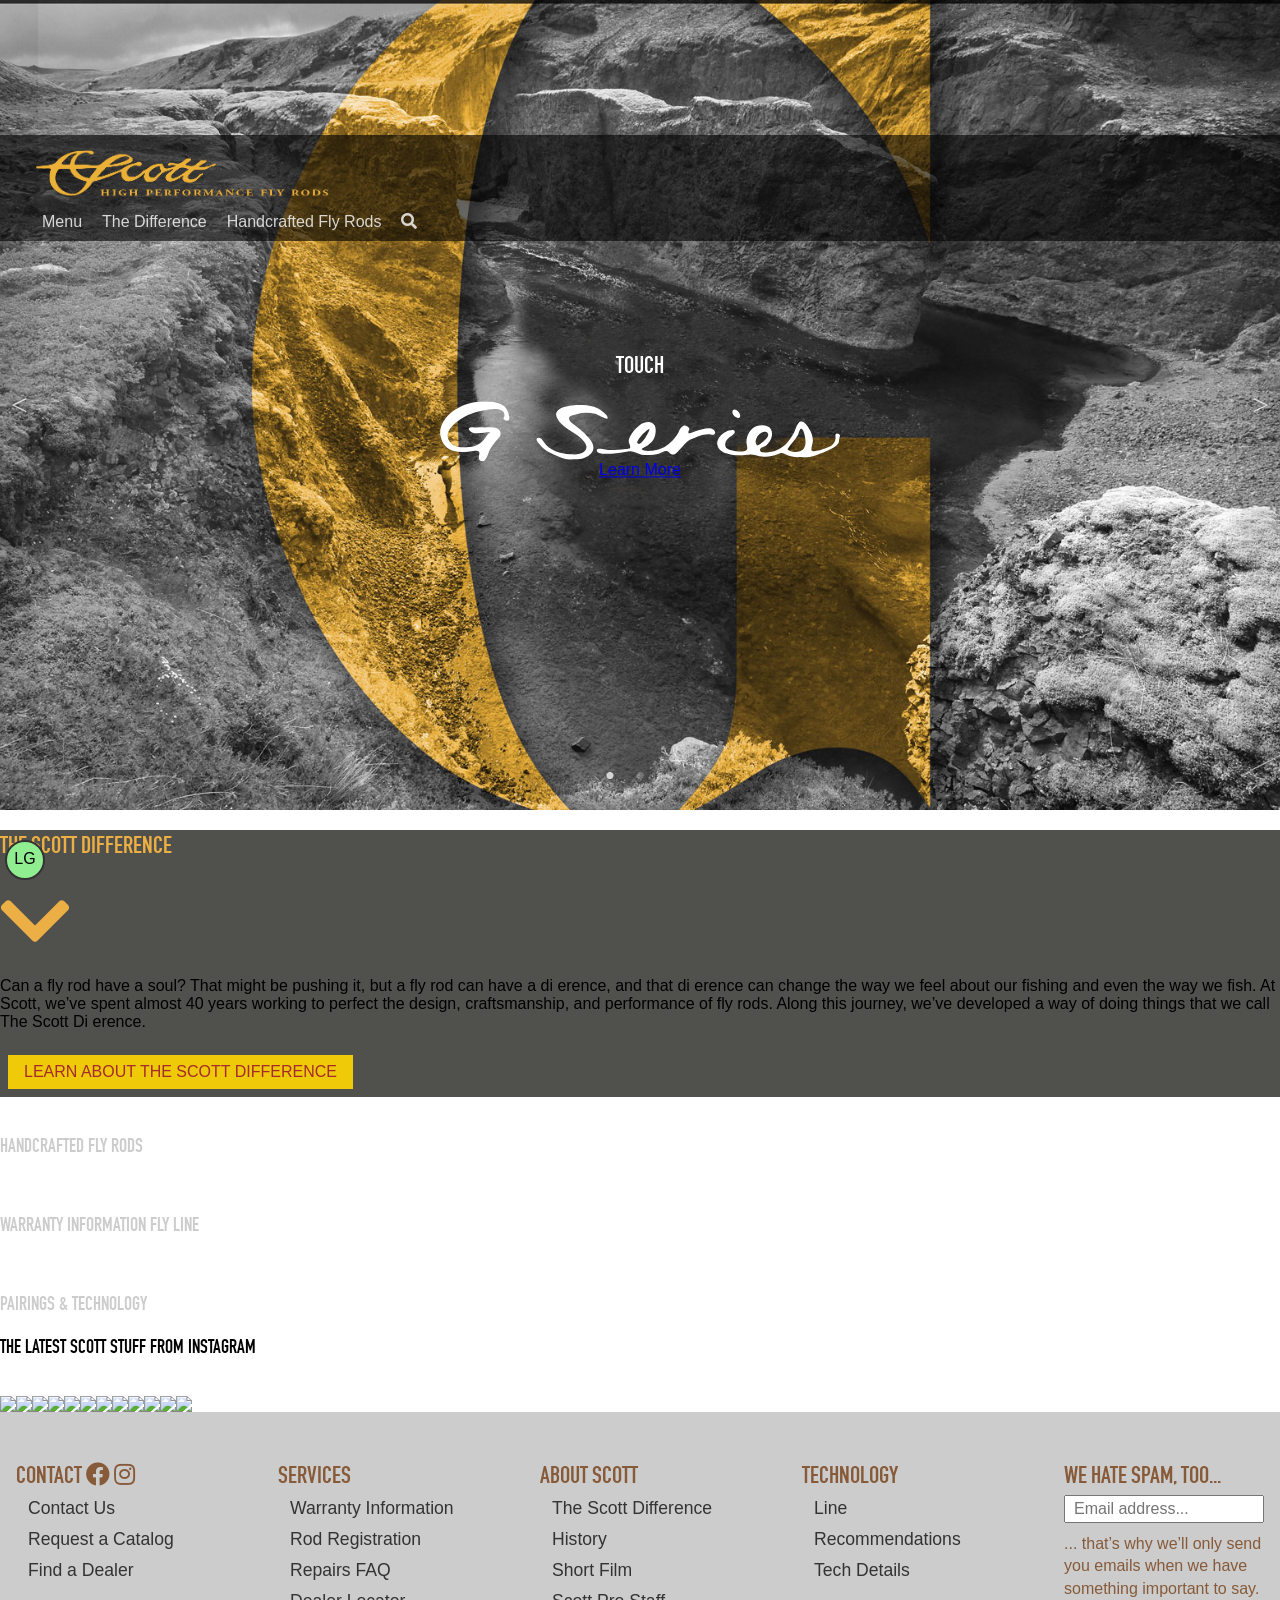
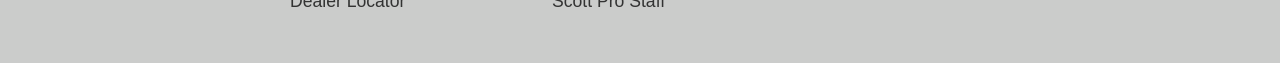
==== commit 7f0a0bf5: "big updates.. including accordion" ====
--- a/_deploy/index.html
+++ b/_deploy/index.html
@@ -435,8 +435,11 @@
 
             <li>
                 <a href="#">We Hate Spam, Too...</a><br>
-                <input type="text"><br>
-                <p>... that’s why we’ll only send you emails when we have something important to say.</p>
+                <form action="/">
+                  <input type="text" name="fname" placeholder="Email address..."><br>
+                  <!-- <input type="submit" value="Submit"> -->
+                </form>
+                 <p>... that’s why we’ll only send you emails when we have something important to say.</p>
             </li>
 
 
@@ -480,7 +483,7 @@
 
     <script>
         $(function() {
-    
+
         });
     </script>
 
--- a/_deploy/assets/site.css
+++ b/_deploy/assets/site.css
@@ -1,2 +1,2 @@
-/* line 3, /Users/PT/Documents/PageTree/scott-2018/scott-2018-site/site.scss */html{box-sizing:border-box}/* line 6, /Users/PT/Documents/PageTree/scott-2018/scott-2018-site/site.scss */*,*:before,*:after{box-sizing:inherit}/* line 236, /Users/PT/Documents/PageTree/scott-2018/scott-2018-site/pt/_PT-MIXINS.scss */.header{z-index:6000}/* line 236, /Users/PT/Documents/PageTree/scott-2018/scott-2018-site/pt/_PT-MIXINS.scss */.header{z-index:6000}/* line 23, /Users/PT/Documents/PageTree/scott-2018/scott-2018-site/pt/_pt-Library.scss */.pt-zone,.pt-zone-full,.pt-zone-100,.pt-zone-95,.pt-zone-90,.pt-zone-85,.pt-zone-80,.pt-zone-75,.pt-zone-70,.pt-zone-65,.pt-zone-60,.pt-zone-55,.pt-zone-50,.pt-zone-45,.pt-zone-40,.pt-zone-35,.pt-zone-30,.pt-zone-25,.pt-zone-20,.pt-zone-15,.pt-zone-10,.pt-zone-5,.pt-zone-min-full,.pt-zone-min-100,.pt-zone-min-95,.pt-zone-min-90,.pt-zone-min-85,.pt-zone-min-80,.pt-zone-min-75,.pt-zone-min-70,.pt-zone-min-65,.pt-zone-min-60,.pt-zone-min-55,.pt-zone-min-50,.pt-zone-min-45,.pt-zone-min-40,.pt-zone-min-35,.pt-zone-min-30,.pt-zone-min-25,.pt-zone-min-20,.pt-zone-min-15,.pt-zone-min-10,.pt-zone-min-5{position:relative;width:100%}/* line 29, /Users/PT/Documents/PageTree/scott-2018/scott-2018-site/pt/_pt-Library.scss */.pt-zone-full{height:100vh}@media only screen and (-webkit-min-device-pixel-ratio: 1) and (device-width: 768px) and (device-height: 1024px) and (orientation: portrait){/* line 29, /Users/PT/Documents/PageTree/scott-2018/scott-2018-site/pt/_pt-Library.scss */.pt-zone-full{height:1024px}}@media only screen and (-webkit-min-device-pixel-ratio: 1) and (device-width: 768px) and (device-height: 1024px) and (orientation: landscape){/* line 29, /Users/PT/Documents/PageTree/scott-2018/scott-2018-site/pt/_pt-Library.scss */.pt-zone-full{height:768px}}@media only screen and (-webkit-min-device-pixel-ratio: 1) and (device-width: 320px) and (device-height: 480px) and (orientation: portrait){/* line 29, /Users/PT/Documents/PageTree/scott-2018/scott-2018-site/pt/_pt-Library.scss */.pt-zone-full{height:480px}}@media only screen and (-webkit-min-device-pixel-ratio: 1) and (device-width: 320px) and (device-height: 480px) and (orientation: landscape){/* line 29, /Users/PT/Documents/PageTree/scott-2018/scott-2018-site/pt/_pt-Library.scss */.pt-zone-full{height:320px}}@media only screen and (-webkit-min-device-pixel-ratio: 1) and (device-width: 320px) and (device-height: 568px) and (orientation: portrait){/* line 29, /Users/PT/Documents/PageTree/scott-2018/scott-2018-site/pt/_pt-Library.scss */.pt-zone-full{height:568px}}@media only screen and (-webkit-min-device-pixel-ratio: 1) and (device-width: 320px) and (device-height: 568px) and (orientation: landscape){/* line 29, /Users/PT/Documents/PageTree/scott-2018/scott-2018-site/pt/_pt-Library.scss */.pt-zone-full{height:320px}}/* line 30, /Users/PT/Documents/PageTree/scott-2018/scott-2018-site/pt/_pt-Library.scss */.pt-zone-100{height:100vh}@media only screen and (-webkit-min-device-pixel-ratio: 1) and (device-width: 768px) and (device-height: 1024px) and (orientation: portrait){/* line 30, /Users/PT/Documents/PageTree/scott-2018/scott-2018-site/pt/_pt-Library.scss */.pt-zone-100{height:1024px}}@media only screen and (-webkit-min-device-pixel-ratio: 1) and (device-width: 768px) and (device-height: 1024px) and (orientation: landscape){/* line 30, /Users/PT/Documents/PageTree/scott-2018/scott-2018-site/pt/_pt-Library.scss */.pt-zone-100{height:768px}}@media only screen and (-webkit-min-device-pixel-ratio: 1) and (device-width: 320px) and (device-height: 480px) and (orientation: portrait){/* line 30, /Users/PT/Documents/PageTree/scott-2018/scott-2018-site/pt/_pt-Library.scss */.pt-zone-100{height:480px}}@media only screen and (-webkit-min-device-pixel-ratio: 1) and (device-width: 320px) and (device-height: 480px) and (orientation: landscape){/* line 30, /Users/PT/Documents/PageTree/scott-2018/scott-2018-site/pt/_pt-Library.scss */.pt-zone-100{height:320px}}@media only screen and (-webkit-min-device-pixel-ratio: 1) and (device-width: 320px) and (device-height: 568px) and (orientation: portrait){/* line 30, /Users/PT/Documents/PageTree/scott-2018/scott-2018-site/pt/_pt-Library.scss */.pt-zone-100{height:568px}}@media only screen and (-webkit-min-device-pixel-ratio: 1) and (device-width: 320px) and (device-height: 568px) and (orientation: landscape){/* line 30, /Users/PT/Documents/PageTree/scott-2018/scott-2018-site/pt/_pt-Library.scss */.pt-zone-100{height:320px}}/* line 31, /Users/PT/Documents/PageTree/scott-2018/scott-2018-site/pt/_pt-Library.scss */.pt-zone-95{height:95vh}@media only screen and (-webkit-min-device-pixel-ratio: 1) and (device-width: 768px) and (device-height: 1024px) and (orientation: portrait){/* line 31, /Users/PT/Documents/PageTree/scott-2018/scott-2018-site/pt/_pt-Library.scss */.pt-zone-95{height:972.8px}}@media only screen and (-webkit-min-device-pixel-ratio: 1) and (device-width: 768px) and (device-height: 1024px) and (orientation: landscape){/* line 31, /Users/PT/Documents/PageTree/scott-2018/scott-2018-site/pt/_pt-Library.scss */.pt-zone-95{height:729.6px}}@media only screen and (-webkit-min-device-pixel-ratio: 1) and (device-width: 320px) and (device-height: 480px) and (orientation: portrait){/* line 31, /Users/PT/Documents/PageTree/scott-2018/scott-2018-site/pt/_pt-Library.scss */.pt-zone-95{height:456px}}@media only screen and (-webkit-min-device-pixel-ratio: 1) and (device-width: 320px) and (device-height: 480px) and (orientation: landscape){/* line 31, /Users/PT/Documents/PageTree/scott-2018/scott-2018-site/pt/_pt-Library.scss */.pt-zone-95{height:304px}}@media only screen and (-webkit-min-device-pixel-ratio: 1) and (device-width: 320px) and (device-height: 568px) and (orientation: portrait){/* line 31, /Users/PT/Documents/PageTree/scott-2018/scott-2018-site/pt/_pt-Library.scss */.pt-zone-95{height:539.6px}}@media only screen and (-webkit-min-device-pixel-ratio: 1) and (device-width: 320px) and (device-height: 568px) and (orientation: landscape){/* line 31, /Users/PT/Documents/PageTree/scott-2018/scott-2018-site/pt/_pt-Library.scss */.pt-zone-95{height:304px}}/* line 32, /Users/PT/Documents/PageTree/scott-2018/scott-2018-site/pt/_pt-Library.scss */.pt-zone-90{height:90vh}@media only screen and (-webkit-min-device-pixel-ratio: 1) and (device-width: 768px) and (device-height: 1024px) and (orientation: portrait){/* line 32, /Users/PT/Documents/PageTree/scott-2018/scott-2018-site/pt/_pt-Library.scss */.pt-zone-90{height:921.6px}}@media only screen and (-webkit-min-device-pixel-ratio: 1) and (device-width: 768px) and (device-height: 1024px) and (orientation: landscape){/* line 32, /Users/PT/Documents/PageTree/scott-2018/scott-2018-site/pt/_pt-Library.scss */.pt-zone-90{height:691.2px}}@media only screen and (-webkit-min-device-pixel-ratio: 1) and (device-width: 320px) and (device-height: 480px) and (orientation: portrait){/* line 32, /Users/PT/Documents/PageTree/scott-2018/scott-2018-site/pt/_pt-Library.scss */.pt-zone-90{height:432px}}@media only screen and (-webkit-min-device-pixel-ratio: 1) and (device-width: 320px) and (device-height: 480px) and (orientation: landscape){/* line 32, /Users/PT/Documents/PageTree/scott-2018/scott-2018-site/pt/_pt-Library.scss */.pt-zone-90{height:288px}}@media only screen and (-webkit-min-device-pixel-ratio: 1) and (device-width: 320px) and (device-height: 568px) and (orientation: portrait){/* line 32, /Users/PT/Documents/PageTree/scott-2018/scott-2018-site/pt/_pt-Library.scss */.pt-zone-90{height:511.2px}}@media only screen and (-webkit-min-device-pixel-ratio: 1) and (device-width: 320px) and (device-height: 568px) and (orientation: landscape){/* line 32, /Users/PT/Documents/PageTree/scott-2018/scott-2018-site/pt/_pt-Library.scss */.pt-zone-90{height:288px}}/* line 33, /Users/PT/Documents/PageTree/scott-2018/scott-2018-site/pt/_pt-Library.scss */.pt-zone-85{height:85vh}@media only screen and (-webkit-min-device-pixel-ratio: 1) and (device-width: 768px) and (device-height: 1024px) and (orientation: portrait){/* line 33, /Users/PT/Documents/PageTree/scott-2018/scott-2018-site/pt/_pt-Library.scss */.pt-zone-85{height:870.4px}}@media only screen and (-webkit-min-device-pixel-ratio: 1) and (device-width: 768px) and (device-height: 1024px) and (orientation: landscape){/* line 33, /Users/PT/Documents/PageTree/scott-2018/scott-2018-site/pt/_pt-Library.scss */.pt-zone-85{height:652.8px}}@media only screen and (-webkit-min-device-pixel-ratio: 1) and (device-width: 320px) and (device-height: 480px) and (orientation: portrait){/* line 33, /Users/PT/Documents/PageTree/scott-2018/scott-2018-site/pt/_pt-Library.scss */.pt-zone-85{height:408px}}@media only screen and (-webkit-min-device-pixel-ratio: 1) and (device-width: 320px) and (device-height: 480px) and (orientation: landscape){/* line 33, /Users/PT/Documents/PageTree/scott-2018/scott-2018-site/pt/_pt-Library.scss */.pt-zone-85{height:272px}}@media only screen and (-webkit-min-device-pixel-ratio: 1) and (device-width: 320px) and (device-height: 568px) and (orientation: portrait){/* line 33, /Users/PT/Documents/PageTree/scott-2018/scott-2018-site/pt/_pt-Library.scss */.pt-zone-85{height:482.8px}}@media only screen and (-webkit-min-device-pixel-ratio: 1) and (device-width: 320px) and (device-height: 568px) and (orientation: landscape){/* line 33, /Users/PT/Documents/PageTree/scott-2018/scott-2018-site/pt/_pt-Library.scss */.pt-zone-85{height:272px}}/* line 34, /Users/PT/Documents/PageTree/scott-2018/scott-2018-site/pt/_pt-Library.scss */.pt-zone-80{height:80vh}@media only screen and (-webkit-min-device-pixel-ratio: 1) and (device-width: 768px) and (device-height: 1024px) and (orientation: portrait){/* line 34, /Users/PT/Documents/PageTree/scott-2018/scott-2018-site/pt/_pt-Library.scss */.pt-zone-80{height:819.2px}}@media only screen and (-webkit-min-device-pixel-ratio: 1) and (device-width: 768px) and (device-height: 1024px) and (orientation: landscape){/* line 34, /Users/PT/Documents/PageTree/scott-2018/scott-2018-site/pt/_pt-Library.scss */.pt-zone-80{height:614.4px}}@media only screen and (-webkit-min-device-pixel-ratio: 1) and (device-width: 320px) and (device-height: 480px) and (orientation: portrait){/* line 34, /Users/PT/Documents/PageTree/scott-2018/scott-2018-site/pt/_pt-Library.scss */.pt-zone-80{height:384px}}@media only screen and (-webkit-min-device-pixel-ratio: 1) and (device-width: 320px) and (device-height: 480px) and (orientation: landscape){/* line 34, /Users/PT/Documents/PageTree/scott-2018/scott-2018-site/pt/_pt-Library.scss */.pt-zone-80{height:256px}}@media only screen and (-webkit-min-device-pixel-ratio: 1) and (device-width: 320px) and (device-height: 568px) and (orientation: portrait){/* line 34, /Users/PT/Documents/PageTree/scott-2018/scott-2018-site/pt/_pt-Library.scss */.pt-zone-80{height:454.4px}}@media only screen and (-webkit-min-device-pixel-ratio: 1) and (device-width: 320px) and (device-height: 568px) and (orientation: landscape){/* line 34, /Users/PT/Documents/PageTree/scott-2018/scott-2018-site/pt/_pt-Library.scss */.pt-zone-80{height:256px}}/* line 35, /Users/PT/Documents/PageTree/scott-2018/scott-2018-site/pt/_pt-Library.scss */.pt-zone-75{height:75vh}@media only screen and (-webkit-min-device-pixel-ratio: 1) and (device-width: 768px) and (device-height: 1024px) and (orientation: portrait){/* line 35, /Users/PT/Documents/PageTree/scott-2018/scott-2018-site/pt/_pt-Library.scss */.pt-zone-75{height:768px}}@media only screen and (-webkit-min-device-pixel-ratio: 1) and (device-width: 768px) and (device-height: 1024px) and (orientation: landscape){/* line 35, /Users/PT/Documents/PageTree/scott-2018/scott-2018-site/pt/_pt-Library.scss */.pt-zone-75{height:576px}}@media only screen and (-webkit-min-device-pixel-ratio: 1) and (device-width: 320px) and (device-height: 480px) and (orientation: portrait){/* line 35, /Users/PT/Documents/PageTree/scott-2018/scott-2018-site/pt/_pt-Library.scss */.pt-zone-75{height:360px}}@media only screen and (-webkit-min-device-pixel-ratio: 1) and (device-width: 320px) and (device-height: 480px) and (orientation: landscape){/* line 35, /Users/PT/Documents/PageTree/scott-2018/scott-2018-site/pt/_pt-Library.scss */.pt-zone-75{height:240px}}@media only screen and (-webkit-min-device-pixel-ratio: 1) and (device-width: 320px) and (device-height: 568px) and (orientation: portrait){/* line 35, /Users/PT/Documents/PageTree/scott-2018/scott-2018-site/pt/_pt-Library.scss */.pt-zone-75{height:426px}}@media only screen and (-webkit-min-device-pixel-ratio: 1) and (device-width: 320px) and (device-height: 568px) and (orientation: landscape){/* line 35, /Users/PT/Documents/PageTree/scott-2018/scott-2018-site/pt/_pt-Library.scss */.pt-zone-75{height:240px}}/* line 36, /Users/PT/Documents/PageTree/scott-2018/scott-2018-site/pt/_pt-Library.scss */.pt-zone-70{height:70vh}@media only screen and (-webkit-min-device-pixel-ratio: 1) and (device-width: 768px) and (device-height: 1024px) and (orientation: portrait){/* line 36, /Users/PT/Documents/PageTree/scott-2018/scott-2018-site/pt/_pt-Library.scss */.pt-zone-70{height:716.8px}}@media only screen and (-webkit-min-device-pixel-ratio: 1) and (device-width: 768px) and (device-height: 1024px) and (orientation: landscape){/* line 36, /Users/PT/Documents/PageTree/scott-2018/scott-2018-site/pt/_pt-Library.scss */.pt-zone-70{height:537.6px}}@media only screen and (-webkit-min-device-pixel-ratio: 1) and (device-width: 320px) and (device-height: 480px) and (orientation: portrait){/* line 36, /Users/PT/Documents/PageTree/scott-2018/scott-2018-site/pt/_pt-Library.scss */.pt-zone-70{height:336px}}@media only screen and (-webkit-min-device-pixel-ratio: 1) and (device-width: 320px) and (device-height: 480px) and (orientation: landscape){/* line 36, /Users/PT/Documents/PageTree/scott-2018/scott-2018-site/pt/_pt-Library.scss */.pt-zone-70{height:224px}}@media only screen and (-webkit-min-device-pixel-ratio: 1) and (device-width: 320px) and (device-height: 568px) and (orientation: portrait){/* line 36, /Users/PT/Documents/PageTree/scott-2018/scott-2018-site/pt/_pt-Library.scss */.pt-zone-70{height:397.6px}}@media only screen and (-webkit-min-device-pixel-ratio: 1) and (device-width: 320px) and (device-height: 568px) and (orientation: landscape){/* line 36, /Users/PT/Documents/PageTree/scott-2018/scott-2018-site/pt/_pt-Library.scss */.pt-zone-70{height:224px}}/* line 37, /Users/PT/Documents/PageTree/scott-2018/scott-2018-site/pt/_pt-Library.scss */.pt-zone-65{height:65vh}@media only screen and (-webkit-min-device-pixel-ratio: 1) and (device-width: 768px) and (device-height: 1024px) and (orientation: portrait){/* line 37, /Users/PT/Documents/PageTree/scott-2018/scott-2018-site/pt/_pt-Library.scss */.pt-zone-65{height:665.6px}}@media only screen and (-webkit-min-device-pixel-ratio: 1) and (device-width: 768px) and (device-height: 1024px) and (orientation: landscape){/* line 37, /Users/PT/Documents/PageTree/scott-2018/scott-2018-site/pt/_pt-Library.scss */.pt-zone-65{height:499.2px}}@media only screen and (-webkit-min-device-pixel-ratio: 1) and (device-width: 320px) and (device-height: 480px) and (orientation: portrait){/* line 37, /Users/PT/Documents/PageTree/scott-2018/scott-2018-site/pt/_pt-Library.scss */.pt-zone-65{height:312px}}@media only screen and (-webkit-min-device-pixel-ratio: 1) and (device-width: 320px) and (device-height: 480px) and (orientation: landscape){/* line 37, /Users/PT/Documents/PageTree/scott-2018/scott-2018-site/pt/_pt-Library.scss */.pt-zone-65{height:208px}}@media only screen and (-webkit-min-device-pixel-ratio: 1) and (device-width: 320px) and (device-height: 568px) and (orientation: portrait){/* line 37, /Users/PT/Documents/PageTree/scott-2018/scott-2018-site/pt/_pt-Library.scss */.pt-zone-65{height:369.2px}}@media only screen and (-webkit-min-device-pixel-ratio: 1) and (device-width: 320px) and (device-height: 568px) and (orientation: landscape){/* line 37, /Users/PT/Documents/PageTree/scott-2018/scott-2018-site/pt/_pt-Library.scss */.pt-zone-65{height:208px}}/* line 38, /Users/PT/Documents/PageTree/scott-2018/scott-2018-site/pt/_pt-Library.scss */.pt-zone-60{height:60vh}@media only screen and (-webkit-min-device-pixel-ratio: 1) and (device-width: 768px) and (device-height: 1024px) and (orientation: portrait){/* line 38, /Users/PT/Documents/PageTree/scott-2018/scott-2018-site/pt/_pt-Library.scss */.pt-zone-60{height:614.4px}}@media only screen and (-webkit-min-device-pixel-ratio: 1) and (device-width: 768px) and (device-height: 1024px) and (orientation: landscape){/* line 38, /Users/PT/Documents/PageTree/scott-2018/scott-2018-site/pt/_pt-Library.scss */.pt-zone-60{height:460.8px}}@media only screen and (-webkit-min-device-pixel-ratio: 1) and (device-width: 320px) and (device-height: 480px) and (orientation: portrait){/* line 38, /Users/PT/Documents/PageTree/scott-2018/scott-2018-site/pt/_pt-Library.scss */.pt-zone-60{height:288px}}@media only screen and (-webkit-min-device-pixel-ratio: 1) and (device-width: 320px) and (device-height: 480px) and (orientation: landscape){/* line 38, /Users/PT/Documents/PageTree/scott-2018/scott-2018-site/pt/_pt-Library.scss */.pt-zone-60{height:192px}}@media only screen and (-webkit-min-device-pixel-ratio: 1) and (device-width: 320px) and (device-height: 568px) and (orientation: portrait){/* line 38, /Users/PT/Documents/PageTree/scott-2018/scott-2018-site/pt/_pt-Library.scss */.pt-zone-60{height:340.8px}}@media only screen and (-webkit-min-device-pixel-ratio: 1) and (device-width: 320px) and (device-height: 568px) and (orientation: landscape){/* line 38, /Users/PT/Documents/PageTree/scott-2018/scott-2018-site/pt/_pt-Library.scss */.pt-zone-60{height:192px}}/* line 39, /Users/PT/Documents/PageTree/scott-2018/scott-2018-site/pt/_pt-Library.scss */.pt-zone-55{height:55vh}@media only screen and (-webkit-min-device-pixel-ratio: 1) and (device-width: 768px) and (device-height: 1024px) and (orientation: portrait){/* line 39, /Users/PT/Documents/PageTree/scott-2018/scott-2018-site/pt/_pt-Library.scss */.pt-zone-55{height:563.2px}}@media only screen and (-webkit-min-device-pixel-ratio: 1) and (device-width: 768px) and (device-height: 1024px) and (orientation: landscape){/* line 39, /Users/PT/Documents/PageTree/scott-2018/scott-2018-site/pt/_pt-Library.scss */.pt-zone-55{height:422.4px}}@media only screen and (-webkit-min-device-pixel-ratio: 1) and (device-width: 320px) and (device-height: 480px) and (orientation: portrait){/* line 39, /Users/PT/Documents/PageTree/scott-2018/scott-2018-site/pt/_pt-Library.scss */.pt-zone-55{height:264px}}@media only screen and (-webkit-min-device-pixel-ratio: 1) and (device-width: 320px) and (device-height: 480px) and (orientation: landscape){/* line 39, /Users/PT/Documents/PageTree/scott-2018/scott-2018-site/pt/_pt-Library.scss */.pt-zone-55{height:176px}}@media only screen and (-webkit-min-device-pixel-ratio: 1) and (device-width: 320px) and (device-height: 568px) and (orientation: portrait){/* line 39, /Users/PT/Documents/PageTree/scott-2018/scott-2018-site/pt/_pt-Library.scss */.pt-zone-55{height:312.4px}}@media only screen and (-webkit-min-device-pixel-ratio: 1) and (device-width: 320px) and (device-height: 568px) and (orientation: landscape){/* line 39, /Users/PT/Documents/PageTree/scott-2018/scott-2018-site/pt/_pt-Library.scss */.pt-zone-55{height:176px}}/* line 40, /Users/PT/Documents/PageTree/scott-2018/scott-2018-site/pt/_pt-Library.scss */.pt-zone-50{height:50vh}@media only screen and (-webkit-min-device-pixel-ratio: 1) and (device-width: 768px) and (device-height: 1024px) and (orientation: portrait){/* line 40, /Users/PT/Documents/PageTree/scott-2018/scott-2018-site/pt/_pt-Library.scss */.pt-zone-50{height:512px}}@media only screen and (-webkit-min-device-pixel-ratio: 1) and (device-width: 768px) and (device-height: 1024px) and (orientation: landscape){/* line 40, /Users/PT/Documents/PageTree/scott-2018/scott-2018-site/pt/_pt-Library.scss */.pt-zone-50{height:384px}}@media only screen and (-webkit-min-device-pixel-ratio: 1) and (device-width: 320px) and (device-height: 480px) and (orientation: portrait){/* line 40, /Users/PT/Documents/PageTree/scott-2018/scott-2018-site/pt/_pt-Library.scss */.pt-zone-50{height:240px}}@media only screen and (-webkit-min-device-pixel-ratio: 1) and (device-width: 320px) and (device-height: 480px) and (orientation: landscape){/* line 40, /Users/PT/Documents/PageTree/scott-2018/scott-2018-site/pt/_pt-Library.scss */.pt-zone-50{height:160px}}@media only screen and (-webkit-min-device-pixel-ratio: 1) and (device-width: 320px) and (device-height: 568px) and (orientation: portrait){/* line 40, /Users/PT/Documents/PageTree/scott-2018/scott-2018-site/pt/_pt-Library.scss */.pt-zone-50{height:284px}}@media only screen and (-webkit-min-device-pixel-ratio: 1) and (device-width: 320px) and (device-height: 568px) and (orientation: landscape){/* line 40, /Users/PT/Documents/PageTree/scott-2018/scott-2018-site/pt/_pt-Library.scss */.pt-zone-50{height:160px}}/* line 41, /Users/PT/Documents/PageTree/scott-2018/scott-2018-site/pt/_pt-Library.scss */.pt-zone-45{height:45vh}@media only screen and (-webkit-min-device-pixel-ratio: 1) and (device-width: 768px) and (device-height: 1024px) and (orientation: portrait){/* line 41, /Users/PT/Documents/PageTree/scott-2018/scott-2018-site/pt/_pt-Library.scss */.pt-zone-45{height:460.8px}}@media only screen and (-webkit-min-device-pixel-ratio: 1) and (device-width: 768px) and (device-height: 1024px) and (orientation: landscape){/* line 41, /Users/PT/Documents/PageTree/scott-2018/scott-2018-site/pt/_pt-Library.scss */.pt-zone-45{height:345.6px}}@media only screen and (-webkit-min-device-pixel-ratio: 1) and (device-width: 320px) and (device-height: 480px) and (orientation: portrait){/* line 41, /Users/PT/Documents/PageTree/scott-2018/scott-2018-site/pt/_pt-Library.scss */.pt-zone-45{height:216px}}@media only screen and (-webkit-min-device-pixel-ratio: 1) and (device-width: 320px) and (device-height: 480px) and (orientation: landscape){/* line 41, /Users/PT/Documents/PageTree/scott-2018/scott-2018-site/pt/_pt-Library.scss */.pt-zone-45{height:144px}}@media only screen and (-webkit-min-device-pixel-ratio: 1) and (device-width: 320px) and (device-height: 568px) and (orientation: portrait){/* line 41, /Users/PT/Documents/PageTree/scott-2018/scott-2018-site/pt/_pt-Library.scss */.pt-zone-45{height:255.6px}}@media only screen and (-webkit-min-device-pixel-ratio: 1) and (device-width: 320px) and (device-height: 568px) and (orientation: landscape){/* line 41, /Users/PT/Documents/PageTree/scott-2018/scott-2018-site/pt/_pt-Library.scss */.pt-zone-45{height:144px}}/* line 42, /Users/PT/Documents/PageTree/scott-2018/scott-2018-site/pt/_pt-Library.scss */.pt-zone-40{height:40vh}@media only screen and (-webkit-min-device-pixel-ratio: 1) and (device-width: 768px) and (device-height: 1024px) and (orientation: portrait){/* line 42, /Users/PT/Documents/PageTree/scott-2018/scott-2018-site/pt/_pt-Library.scss */.pt-zone-40{height:409.6px}}@media only screen and (-webkit-min-device-pixel-ratio: 1) and (device-width: 768px) and (device-height: 1024px) and (orientation: landscape){/* line 42, /Users/PT/Documents/PageTree/scott-2018/scott-2018-site/pt/_pt-Library.scss */.pt-zone-40{height:307.2px}}@media only screen and (-webkit-min-device-pixel-ratio: 1) and (device-width: 320px) and (device-height: 480px) and (orientation: portrait){/* line 42, /Users/PT/Documents/PageTree/scott-2018/scott-2018-site/pt/_pt-Library.scss */.pt-zone-40{height:192px}}@media only screen and (-webkit-min-device-pixel-ratio: 1) and (device-width: 320px) and (device-height: 480px) and (orientation: landscape){/* line 42, /Users/PT/Documents/PageTree/scott-2018/scott-2018-site/pt/_pt-Library.scss */.pt-zone-40{height:128px}}@media only screen and (-webkit-min-device-pixel-ratio: 1) and (device-width: 320px) and (device-height: 568px) and (orientation: portrait){/* line 42, /Users/PT/Documents/PageTree/scott-2018/scott-2018-site/pt/_pt-Library.scss */.pt-zone-40{height:227.2px}}@media only screen and (-webkit-min-device-pixel-ratio: 1) and (device-width: 320px) and (device-height: 568px) and (orientation: landscape){/* line 42, /Users/PT/Documents/PageTree/scott-2018/scott-2018-site/pt/_pt-Library.scss */.pt-zone-40{height:128px}}/* line 43, /Users/PT/Documents/PageTree/scott-2018/scott-2018-site/pt/_pt-Library.scss */.pt-zone-35{height:35vh}@media only screen and (-webkit-min-device-pixel-ratio: 1) and (device-width: 768px) and (device-height: 1024px) and (orientation: portrait){/* line 43, /Users/PT/Documents/PageTree/scott-2018/scott-2018-site/pt/_pt-Library.scss */.pt-zone-35{height:358.4px}}@media only screen and (-webkit-min-device-pixel-ratio: 1) and (device-width: 768px) and (device-height: 1024px) and (orientation: landscape){/* line 43, /Users/PT/Documents/PageTree/scott-2018/scott-2018-site/pt/_pt-Library.scss */.pt-zone-35{height:268.8px}}@media only screen and (-webkit-min-device-pixel-ratio: 1) and (device-width: 320px) and (device-height: 480px) and (orientation: portrait){/* line 43, /Users/PT/Documents/PageTree/scott-2018/scott-2018-site/pt/_pt-Library.scss */.pt-zone-35{height:168px}}@media only screen and (-webkit-min-device-pixel-ratio: 1) and (device-width: 320px) and (device-height: 480px) and (orientation: landscape){/* line 43, /Users/PT/Documents/PageTree/scott-2018/scott-2018-site/pt/_pt-Library.scss */.pt-zone-35{height:112px}}@media only screen and (-webkit-min-device-pixel-ratio: 1) and (device-width: 320px) and (device-height: 568px) and (orientation: portrait){/* line 43, /Users/PT/Documents/PageTree/scott-2018/scott-2018-site/pt/_pt-Library.scss */.pt-zone-35{height:198.8px}}@media only screen and (-webkit-min-device-pixel-ratio: 1) and (device-width: 320px) and (device-height: 568px) and (orientation: landscape){/* line 43, /Users/PT/Documents/PageTree/scott-2018/scott-2018-site/pt/_pt-Library.scss */.pt-zone-35{height:112px}}/* line 44, /Users/PT/Documents/PageTree/scott-2018/scott-2018-site/pt/_pt-Library.scss */.pt-zone-30{height:30vh}@media only screen and (-webkit-min-device-pixel-ratio: 1) and (device-width: 768px) and (device-height: 1024px) and (orientation: portrait){/* line 44, /Users/PT/Documents/PageTree/scott-2018/scott-2018-site/pt/_pt-Library.scss */.pt-zone-30{height:307.2px}}@media only screen and (-webkit-min-device-pixel-ratio: 1) and (device-width: 768px) and (device-height: 1024px) and (orientation: landscape){/* line 44, /Users/PT/Documents/PageTree/scott-2018/scott-2018-site/pt/_pt-Library.scss */.pt-zone-30{height:230.4px}}@media only screen and (-webkit-min-device-pixel-ratio: 1) and (device-width: 320px) and (device-height: 480px) and (orientation: portrait){/* line 44, /Users/PT/Documents/PageTree/scott-2018/scott-2018-site/pt/_pt-Library.scss */.pt-zone-30{height:144px}}@media only screen and (-webkit-min-device-pixel-ratio: 1) and (device-width: 320px) and (device-height: 480px) and (orientation: landscape){/* line 44, /Users/PT/Documents/PageTree/scott-2018/scott-2018-site/pt/_pt-Library.scss */.pt-zone-30{height:96px}}@media only screen and (-webkit-min-device-pixel-ratio: 1) and (device-width: 320px) and (device-height: 568px) and (orientation: portrait){/* line 44, /Users/PT/Documents/PageTree/scott-2018/scott-2018-site/pt/_pt-Library.scss */.pt-zone-30{height:170.4px}}@media only screen and (-webkit-min-device-pixel-ratio: 1) and (device-width: 320px) and (device-height: 568px) and (orientation: landscape){/* line 44, /Users/PT/Documents/PageTree/scott-2018/scott-2018-site/pt/_pt-Library.scss */.pt-zone-30{height:96px}}/* line 45, /Users/PT/Documents/PageTree/scott-2018/scott-2018-site/pt/_pt-Library.scss */.pt-zone-25{height:25vh}@media only screen and (-webkit-min-device-pixel-ratio: 1) and (device-width: 768px) and (device-height: 1024px) and (orientation: portrait){/* line 45, /Users/PT/Documents/PageTree/scott-2018/scott-2018-site/pt/_pt-Library.scss */.pt-zone-25{height:256px}}@media only screen and (-webkit-min-device-pixel-ratio: 1) and (device-width: 768px) and (device-height: 1024px) and (orientation: landscape){/* line 45, /Users/PT/Documents/PageTree/scott-2018/scott-2018-site/pt/_pt-Library.scss */.pt-zone-25{height:192px}}@media only screen and (-webkit-min-device-pixel-ratio: 1) and (device-width: 320px) and (device-height: 480px) and (orientation: portrait){/* line 45, /Users/PT/Documents/PageTree/scott-2018/scott-2018-site/pt/_pt-Library.scss */.pt-zone-25{height:120px}}@media only screen and (-webkit-min-device-pixel-ratio: 1) and (device-width: 320px) and (device-height: 480px) and (orientation: landscape){/* line 45, /Users/PT/Documents/PageTree/scott-2018/scott-2018-site/pt/_pt-Library.scss */.pt-zone-25{height:80px}}@media only screen and (-webkit-min-device-pixel-ratio: 1) and (device-width: 320px) and (device-height: 568px) and (orientation: portrait){/* line 45, /Users/PT/Documents/PageTree/scott-2018/scott-2018-site/pt/_pt-Library.scss */.pt-zone-25{height:142px}}@media only screen and (-webkit-min-device-pixel-ratio: 1) and (device-width: 320px) and (device-height: 568px) and (orientation: landscape){/* line 45, /Users/PT/Documents/PageTree/scott-2018/scott-2018-site/pt/_pt-Library.scss */.pt-zone-25{height:80px}}/* line 46, /Users/PT/Documents/PageTree/scott-2018/scott-2018-site/pt/_pt-Library.scss */.pt-zone-20{height:20vh}@media only screen and (-webkit-min-device-pixel-ratio: 1) and (device-width: 768px) and (device-height: 1024px) and (orientation: portrait){/* line 46, /Users/PT/Documents/PageTree/scott-2018/scott-2018-site/pt/_pt-Library.scss */.pt-zone-20{height:204.8px}}@media only screen and (-webkit-min-device-pixel-ratio: 1) and (device-width: 768px) and (device-height: 1024px) and (orientation: landscape){/* line 46, /Users/PT/Documents/PageTree/scott-2018/scott-2018-site/pt/_pt-Library.scss */.pt-zone-20{height:153.6px}}@media only screen and (-webkit-min-device-pixel-ratio: 1) and (device-width: 320px) and (device-height: 480px) and (orientation: portrait){/* line 46, /Users/PT/Documents/PageTree/scott-2018/scott-2018-site/pt/_pt-Library.scss */.pt-zone-20{height:96px}}@media only screen and (-webkit-min-device-pixel-ratio: 1) and (device-width: 320px) and (device-height: 480px) and (orientation: landscape){/* line 46, /Users/PT/Documents/PageTree/scott-2018/scott-2018-site/pt/_pt-Library.scss */.pt-zone-20{height:64px}}@media only screen and (-webkit-min-device-pixel-ratio: 1) and (device-width: 320px) and (device-height: 568px) and (orientation: portrait){/* line 46, /Users/PT/Documents/PageTree/scott-2018/scott-2018-site/pt/_pt-Library.scss */.pt-zone-20{height:113.6px}}@media only screen and (-webkit-min-device-pixel-ratio: 1) and (device-width: 320px) and (device-height: 568px) and (orientation: landscape){/* line 46, /Users/PT/Documents/PageTree/scott-2018/scott-2018-site/pt/_pt-Library.scss */.pt-zone-20{height:64px}}/* line 47, /Users/PT/Documents/PageTree/scott-2018/scott-2018-site/pt/_pt-Library.scss */.pt-zone-15{height:15vh}@media only screen and (-webkit-min-device-pixel-ratio: 1) and (device-width: 768px) and (device-height: 1024px) and (orientation: portrait){/* line 47, /Users/PT/Documents/PageTree/scott-2018/scott-2018-site/pt/_pt-Library.scss */.pt-zone-15{height:153.6px}}@media only screen and (-webkit-min-device-pixel-ratio: 1) and (device-width: 768px) and (device-height: 1024px) and (orientation: landscape){/* line 47, /Users/PT/Documents/PageTree/scott-2018/scott-2018-site/pt/_pt-Library.scss */.pt-zone-15{height:115.2px}}@media only screen and (-webkit-min-device-pixel-ratio: 1) and (device-width: 320px) and (device-height: 480px) and (orientation: portrait){/* line 47, /Users/PT/Documents/PageTree/scott-2018/scott-2018-site/pt/_pt-Library.scss */.pt-zone-15{height:72px}}@media only screen and (-webkit-min-device-pixel-ratio: 1) and (device-width: 320px) and (device-height: 480px) and (orientation: landscape){/* line 47, /Users/PT/Documents/PageTree/scott-2018/scott-2018-site/pt/_pt-Library.scss */.pt-zone-15{height:48px}}@media only screen and (-webkit-min-device-pixel-ratio: 1) and (device-width: 320px) and (device-height: 568px) and (orientation: portrait){/* line 47, /Users/PT/Documents/PageTree/scott-2018/scott-2018-site/pt/_pt-Library.scss */.pt-zone-15{height:85.2px}}@media only screen and (-webkit-min-device-pixel-ratio: 1) and (device-width: 320px) and (device-height: 568px) and (orientation: landscape){/* line 47, /Users/PT/Documents/PageTree/scott-2018/scott-2018-site/pt/_pt-Library.scss */.pt-zone-15{height:48px}}/* line 48, /Users/PT/Documents/PageTree/scott-2018/scott-2018-site/pt/_pt-Library.scss */.pt-zone-10{height:10vh}@media only screen and (-webkit-min-device-pixel-ratio: 1) and (device-width: 768px) and (device-height: 1024px) and (orientation: portrait){/* line 48, /Users/PT/Documents/PageTree/scott-2018/scott-2018-site/pt/_pt-Library.scss */.pt-zone-10{height:102.4px}}@media only screen and (-webkit-min-device-pixel-ratio: 1) and (device-width: 768px) and (device-height: 1024px) and (orientation: landscape){/* line 48, /Users/PT/Documents/PageTree/scott-2018/scott-2018-site/pt/_pt-Library.scss */.pt-zone-10{height:76.8px}}@media only screen and (-webkit-min-device-pixel-ratio: 1) and (device-width: 320px) and (device-height: 480px) and (orientation: portrait){/* line 48, /Users/PT/Documents/PageTree/scott-2018/scott-2018-site/pt/_pt-Library.scss */.pt-zone-10{height:48px}}@media only screen and (-webkit-min-device-pixel-ratio: 1) and (device-width: 320px) and (device-height: 480px) and (orientation: landscape){/* line 48, /Users/PT/Documents/PageTree/scott-2018/scott-2018-site/pt/_pt-Library.scss */.pt-zone-10{height:32px}}@media only screen and (-webkit-min-device-pixel-ratio: 1) and (device-width: 320px) and (device-height: 568px) and (orientation: portrait){/* line 48, /Users/PT/Documents/PageTree/scott-2018/scott-2018-site/pt/_pt-Library.scss */.pt-zone-10{height:56.8px}}@media only screen and (-webkit-min-device-pixel-ratio: 1) and (device-width: 320px) and (device-height: 568px) and (orientation: landscape){/* line 48, /Users/PT/Documents/PageTree/scott-2018/scott-2018-site/pt/_pt-Library.scss */.pt-zone-10{height:32px}}/* line 49, /Users/PT/Documents/PageTree/scott-2018/scott-2018-site/pt/_pt-Library.scss */.pt-zone-5{height:5vh}@media only screen and (-webkit-min-device-pixel-ratio: 1) and (device-width: 768px) and (device-height: 1024px) and (orientation: portrait){/* line 49, /Users/PT/Documents/PageTree/scott-2018/scott-2018-site/pt/_pt-Library.scss */.pt-zone-5{height:51.2px}}@media only screen and (-webkit-min-device-pixel-ratio: 1) and (device-width: 768px) and (device-height: 1024px) and (orientation: landscape){/* line 49, /Users/PT/Documents/PageTree/scott-2018/scott-2018-site/pt/_pt-Library.scss */.pt-zone-5{height:38.4px}}@media only screen and (-webkit-min-device-pixel-ratio: 1) and (device-width: 320px) and (device-height: 480px) and (orientation: portrait){/* line 49, /Users/PT/Documents/PageTree/scott-2018/scott-2018-site/pt/_pt-Library.scss */.pt-zone-5{height:24px}}@media only screen and (-webkit-min-device-pixel-ratio: 1) and (device-width: 320px) and (device-height: 480px) and (orientation: landscape){/* line 49, /Users/PT/Documents/PageTree/scott-2018/scott-2018-site/pt/_pt-Library.scss */.pt-zone-5{height:16px}}@media only screen and (-webkit-min-device-pixel-ratio: 1) and (device-width: 320px) and (device-height: 568px) and (orientation: portrait){/* line 49, /Users/PT/Documents/PageTree/scott-2018/scott-2018-site/pt/_pt-Library.scss */.pt-zone-5{height:28.4px}}@media only screen and (-webkit-min-device-pixel-ratio: 1) and (device-width: 320px) and (device-height: 568px) and (orientation: landscape){/* line 49, /Users/PT/Documents/PageTree/scott-2018/scott-2018-site/pt/_pt-Library.scss */.pt-zone-5{height:16px}}/* line 53, /Users/PT/Documents/PageTree/scott-2018/scott-2018-site/pt/_pt-Library.scss */.pt-zone-min-full{min-height:100vh}@media only screen and (-webkit-min-device-pixel-ratio: 1) and (device-width: 768px) and (device-height: 1024px) and (orientation: portrait){/* line 53, /Users/PT/Documents/PageTree/scott-2018/scott-2018-site/pt/_pt-Library.scss */.pt-zone-min-full{min-height:1024px}}@media only screen and (-webkit-min-device-pixel-ratio: 1) and (device-width: 768px) and (device-height: 1024px) and (orientation: landscape){/* line 53, /Users/PT/Documents/PageTree/scott-2018/scott-2018-site/pt/_pt-Library.scss */.pt-zone-min-full{min-height:768px}}@media only screen and (-webkit-min-device-pixel-ratio: 1) and (device-width: 320px) and (device-height: 480px) and (orientation: portrait){/* line 53, /Users/PT/Documents/PageTree/scott-2018/scott-2018-site/pt/_pt-Library.scss */.pt-zone-min-full{min-height:480px}}@media only screen and (-webkit-min-device-pixel-ratio: 1) and (device-width: 320px) and (device-height: 480px) and (orientation: landscape){/* line 53, /Users/PT/Documents/PageTree/scott-2018/scott-2018-site/pt/_pt-Library.scss */.pt-zone-min-full{min-height:320px}}@media only screen and (-webkit-min-device-pixel-ratio: 1) and (device-width: 320px) and (device-height: 568px) and (orientation: portrait){/* line 53, /Users/PT/Documents/PageTree/scott-2018/scott-2018-site/pt/_pt-Library.scss */.pt-zone-min-full{min-height:568px}}@media only screen and (-webkit-min-device-pixel-ratio: 1) and (device-width: 320px) and (device-height: 568px) and (orientation: landscape){/* line 53, /Users/PT/Documents/PageTree/scott-2018/scott-2018-site/pt/_pt-Library.scss */.pt-zone-min-full{min-height:320px}}/* line 54, /Users/PT/Documents/PageTree/scott-2018/scott-2018-site/pt/_pt-Library.scss */.pt-zone-min-100{min-height:100vh}@media only screen and (-webkit-min-device-pixel-ratio: 1) and (device-width: 768px) and (device-height: 1024px) and (orientation: portrait){/* line 54, /Users/PT/Documents/PageTree/scott-2018/scott-2018-site/pt/_pt-Library.scss */.pt-zone-min-100{min-height:1024px}}@media only screen and (-webkit-min-device-pixel-ratio: 1) and (device-width: 768px) and (device-height: 1024px) and (orientation: landscape){/* line 54, /Users/PT/Documents/PageTree/scott-2018/scott-2018-site/pt/_pt-Library.scss */.pt-zone-min-100{min-height:768px}}@media only screen and (-webkit-min-device-pixel-ratio: 1) and (device-width: 320px) and (device-height: 480px) and (orientation: portrait){/* line 54, /Users/PT/Documents/PageTree/scott-2018/scott-2018-site/pt/_pt-Library.scss */.pt-zone-min-100{min-height:480px}}@media only screen and (-webkit-min-device-pixel-ratio: 1) and (device-width: 320px) and (device-height: 480px) and (orientation: landscape){/* line 54, /Users/PT/Documents/PageTree/scott-2018/scott-2018-site/pt/_pt-Library.scss */.pt-zone-min-100{min-height:320px}}@media only screen and (-webkit-min-device-pixel-ratio: 1) and (device-width: 320px) and (device-height: 568px) and (orientation: portrait){/* line 54, /Users/PT/Documents/PageTree/scott-2018/scott-2018-site/pt/_pt-Library.scss */.pt-zone-min-100{min-height:568px}}@media only screen and (-webkit-min-device-pixel-ratio: 1) and (device-width: 320px) and (device-height: 568px) and (orientation: landscape){/* line 54, /Users/PT/Documents/PageTree/scott-2018/scott-2018-site/pt/_pt-Library.scss */.pt-zone-min-100{min-height:320px}}/* line 55, /Users/PT/Documents/PageTree/scott-2018/scott-2018-site/pt/_pt-Library.scss */.pt-zone-min-95{min-height:95vh}@media only screen and (-webkit-min-device-pixel-ratio: 1) and (device-width: 768px) and (device-height: 1024px) and (orientation: portrait){/* line 55, /Users/PT/Documents/PageTree/scott-2018/scott-2018-site/pt/_pt-Library.scss */.pt-zone-min-95{min-height:972.8px}}@media only screen and (-webkit-min-device-pixel-ratio: 1) and (device-width: 768px) and (device-height: 1024px) and (orientation: landscape){/* line 55, /Users/PT/Documents/PageTree/scott-2018/scott-2018-site/pt/_pt-Library.scss */.pt-zone-min-95{min-height:729.6px}}@media only screen and (-webkit-min-device-pixel-ratio: 1) and (device-width: 320px) and (device-height: 480px) and (orientation: portrait){/* line 55, /Users/PT/Documents/PageTree/scott-2018/scott-2018-site/pt/_pt-Library.scss */.pt-zone-min-95{min-height:456px}}@media only screen and (-webkit-min-device-pixel-ratio: 1) and (device-width: 320px) and (device-height: 480px) and (orientation: landscape){/* line 55, /Users/PT/Documents/PageTree/scott-2018/scott-2018-site/pt/_pt-Library.scss */.pt-zone-min-95{min-height:304px}}@media only screen and (-webkit-min-device-pixel-ratio: 1) and (device-width: 320px) and (device-height: 568px) and (orientation: portrait){/* line 55, /Users/PT/Documents/PageTree/scott-2018/scott-2018-site/pt/_pt-Library.scss */.pt-zone-min-95{min-height:539.6px}}@media only screen and (-webkit-min-device-pixel-ratio: 1) and (device-width: 320px) and (device-height: 568px) and (orientation: landscape){/* line 55, /Users/PT/Documents/PageTree/scott-2018/scott-2018-site/pt/_pt-Library.scss */.pt-zone-min-95{min-height:304px}}/* line 56, /Users/PT/Documents/PageTree/scott-2018/scott-2018-site/pt/_pt-Library.scss */.pt-zone-min-90{min-height:90vh}@media only screen and (-webkit-min-device-pixel-ratio: 1) and (device-width: 768px) and (device-height: 1024px) and (orientation: portrait){/* line 56, /Users/PT/Documents/PageTree/scott-2018/scott-2018-site/pt/_pt-Library.scss */.pt-zone-min-90{min-height:921.6px}}@media only screen and (-webkit-min-device-pixel-ratio: 1) and (device-width: 768px) and (device-height: 1024px) and (orientation: landscape){/* line 56, /Users/PT/Documents/PageTree/scott-2018/scott-2018-site/pt/_pt-Library.scss */.pt-zone-min-90{min-height:691.2px}}@media only screen and (-webkit-min-device-pixel-ratio: 1) and (device-width: 320px) and (device-height: 480px) and (orientation: portrait){/* line 56, /Users/PT/Documents/PageTree/scott-2018/scott-2018-site/pt/_pt-Library.scss */.pt-zone-min-90{min-height:432px}}@media only screen and (-webkit-min-device-pixel-ratio: 1) and (device-width: 320px) and (device-height: 480px) and (orientation: landscape){/* line 56, /Users/PT/Documents/PageTree/scott-2018/scott-2018-site/pt/_pt-Library.scss */.pt-zone-min-90{min-height:288px}}@media only screen and (-webkit-min-device-pixel-ratio: 1) and (device-width: 320px) and (device-height: 568px) and (orientation: portrait){/* line 56, /Users/PT/Documents/PageTree/scott-2018/scott-2018-site/pt/_pt-Library.scss */.pt-zone-min-90{min-height:511.2px}}@media only screen and (-webkit-min-device-pixel-ratio: 1) and (device-width: 320px) and (device-height: 568px) and (orientation: landscape){/* line 56, /Users/PT/Documents/PageTree/scott-2018/scott-2018-site/pt/_pt-Library.scss */.pt-zone-min-90{min-height:288px}}/* line 57, /Users/PT/Documents/PageTree/scott-2018/scott-2018-site/pt/_pt-Library.scss */.pt-zone-min-85{min-height:85vh}@media only screen and (-webkit-min-device-pixel-ratio: 1) and (device-width: 768px) and (device-height: 1024px) and (orientation: portrait){/* line 57, /Users/PT/Documents/PageTree/scott-2018/scott-2018-site/pt/_pt-Library.scss */.pt-zone-min-85{min-height:870.4px}}@media only screen and (-webkit-min-device-pixel-ratio: 1) and (device-width: 768px) and (device-height: 1024px) and (orientation: landscape){/* line 57, /Users/PT/Documents/PageTree/scott-2018/scott-2018-site/pt/_pt-Library.scss */.pt-zone-min-85{min-height:652.8px}}@media only screen and (-webkit-min-device-pixel-ratio: 1) and (device-width: 320px) and (device-height: 480px) and (orientation: portrait){/* line 57, /Users/PT/Documents/PageTree/scott-2018/scott-2018-site/pt/_pt-Library.scss */.pt-zone-min-85{min-height:408px}}@media only screen and (-webkit-min-device-pixel-ratio: 1) and (device-width: 320px) and (device-height: 480px) and (orientation: landscape){/* line 57, /Users/PT/Documents/PageTree/scott-2018/scott-2018-site/pt/_pt-Library.scss */.pt-zone-min-85{min-height:272px}}@media only screen and (-webkit-min-device-pixel-ratio: 1) and (device-width: 320px) and (device-height: 568px) and (orientation: portrait){/* line 57, /Users/PT/Documents/PageTree/scott-2018/scott-2018-site/pt/_pt-Library.scss */.pt-zone-min-85{min-height:482.8px}}@media only screen and (-webkit-min-device-pixel-ratio: 1) and (device-width: 320px) and (device-height: 568px) and (orientation: landscape){/* line 57, /Users/PT/Documents/PageTree/scott-2018/scott-2018-site/pt/_pt-Library.scss */.pt-zone-min-85{min-height:272px}}/* line 58, /Users/PT/Documents/PageTree/scott-2018/scott-2018-site/pt/_pt-Library.scss */.pt-zone-min-80{min-height:80vh}@media only screen and (-webkit-min-device-pixel-ratio: 1) and (device-width: 768px) and (device-height: 1024px) and (orientation: portrait){/* line 58, /Users/PT/Documents/PageTree/scott-2018/scott-2018-site/pt/_pt-Library.scss */.pt-zone-min-80{min-height:819.2px}}@media only screen and (-webkit-min-device-pixel-ratio: 1) and (device-width: 768px) and (device-height: 1024px) and (orientation: landscape){/* line 58, /Users/PT/Documents/PageTree/scott-2018/scott-2018-site/pt/_pt-Library.scss */.pt-zone-min-80{min-height:614.4px}}@media only screen and (-webkit-min-device-pixel-ratio: 1) and (device-width: 320px) and (device-height: 480px) and (orientation: portrait){/* line 58, /Users/PT/Documents/PageTree/scott-2018/scott-2018-site/pt/_pt-Library.scss */.pt-zone-min-80{min-height:384px}}@media only screen and (-webkit-min-device-pixel-ratio: 1) and (device-width: 320px) and (device-height: 480px) and (orientation: landscape){/* line 58, /Users/PT/Documents/PageTree/scott-2018/scott-2018-site/pt/_pt-Library.scss */.pt-zone-min-80{min-height:256px}}@media only screen and (-webkit-min-device-pixel-ratio: 1) and (device-width: 320px) and (device-height: 568px) and (orientation: portrait){/* line 58, /Users/PT/Documents/PageTree/scott-2018/scott-2018-site/pt/_pt-Library.scss */.pt-zone-min-80{min-height:454.4px}}@media only screen and (-webkit-min-device-pixel-ratio: 1) and (device-width: 320px) and (device-height: 568px) and (orientation: landscape){/* line 58, /Users/PT/Documents/PageTree/scott-2018/scott-2018-site/pt/_pt-Library.scss */.pt-zone-min-80{min-height:256px}}/* line 59, /Users/PT/Documents/PageTree/scott-2018/scott-2018-site/pt/_pt-Library.scss */.pt-zone-min-75{min-height:75vh}@media only screen and (-webkit-min-device-pixel-ratio: 1) and (device-width: 768px) and (device-height: 1024px) and (orientation: portrait){/* line 59, /Users/PT/Documents/PageTree/scott-2018/scott-2018-site/pt/_pt-Library.scss */.pt-zone-min-75{min-height:768px}}@media only screen and (-webkit-min-device-pixel-ratio: 1) and (device-width: 768px) and (device-height: 1024px) and (orientation: landscape){/* line 59, /Users/PT/Documents/PageTree/scott-2018/scott-2018-site/pt/_pt-Library.scss */.pt-zone-min-75{min-height:576px}}@media only screen and (-webkit-min-device-pixel-ratio: 1) and (device-width: 320px) and (device-height: 480px) and (orientation: portrait){/* line 59, /Users/PT/Documents/PageTree/scott-2018/scott-2018-site/pt/_pt-Library.scss */.pt-zone-min-75{min-height:360px}}@media only screen and (-webkit-min-device-pixel-ratio: 1) and (device-width: 320px) and (device-height: 480px) and (orientation: landscape){/* line 59, /Users/PT/Documents/PageTree/scott-2018/scott-2018-site/pt/_pt-Library.scss */.pt-zone-min-75{min-height:240px}}@media only screen and (-webkit-min-device-pixel-ratio: 1) and (device-width: 320px) and (device-height: 568px) and (orientation: portrait){/* line 59, /Users/PT/Documents/PageTree/scott-2018/scott-2018-site/pt/_pt-Library.scss */.pt-zone-min-75{min-height:426px}}@media only screen and (-webkit-min-device-pixel-ratio: 1) and (device-width: 320px) and (device-height: 568px) and (orientation: landscape){/* line 59, /Users/PT/Documents/PageTree/scott-2018/scott-2018-site/pt/_pt-Library.scss */.pt-zone-min-75{min-height:240px}}/* line 60, /Users/PT/Documents/PageTree/scott-2018/scott-2018-site/pt/_pt-Library.scss */.pt-zone-min-70{min-height:70vh}@media only screen and (-webkit-min-device-pixel-ratio: 1) and (device-width: 768px) and (device-height: 1024px) and (orientation: portrait){/* line 60, /Users/PT/Documents/PageTree/scott-2018/scott-2018-site/pt/_pt-Library.scss */.pt-zone-min-70{min-height:716.8px}}@media only screen and (-webkit-min-device-pixel-ratio: 1) and (device-width: 768px) and (device-height: 1024px) and (orientation: landscape){/* line 60, /Users/PT/Documents/PageTree/scott-2018/scott-2018-site/pt/_pt-Library.scss */.pt-zone-min-70{min-height:537.6px}}@media only screen and (-webkit-min-device-pixel-ratio: 1) and (device-width: 320px) and (device-height: 480px) and (orientation: portrait){/* line 60, /Users/PT/Documents/PageTree/scott-2018/scott-2018-site/pt/_pt-Library.scss */.pt-zone-min-70{min-height:336px}}@media only screen and (-webkit-min-device-pixel-ratio: 1) and (device-width: 320px) and (device-height: 480px) and (orientation: landscape){/* line 60, /Users/PT/Documents/PageTree/scott-2018/scott-2018-site/pt/_pt-Library.scss */.pt-zone-min-70{min-height:224px}}@media only screen and (-webkit-min-device-pixel-ratio: 1) and (device-width: 320px) and (device-height: 568px) and (orientation: portrait){/* line 60, /Users/PT/Documents/PageTree/scott-2018/scott-2018-site/pt/_pt-Library.scss */.pt-zone-min-70{min-height:397.6px}}@media only screen and (-webkit-min-device-pixel-ratio: 1) and (device-width: 320px) and (device-height: 568px) and (orientation: landscape){/* line 60, /Users/PT/Documents/PageTree/scott-2018/scott-2018-site/pt/_pt-Library.scss */.pt-zone-min-70{min-height:224px}}/* line 61, /Users/PT/Documents/PageTree/scott-2018/scott-2018-site/pt/_pt-Library.scss */.pt-zone-min-65{min-height:65vh}@media only screen and (-webkit-min-device-pixel-ratio: 1) and (device-width: 768px) and (device-height: 1024px) and (orientation: portrait){/* line 61, /Users/PT/Documents/PageTree/scott-2018/scott-2018-site/pt/_pt-Library.scss */.pt-zone-min-65{min-height:665.6px}}@media only screen and (-webkit-min-device-pixel-ratio: 1) and (device-width: 768px) and (device-height: 1024px) and (orientation: landscape){/* line 61, /Users/PT/Documents/PageTree/scott-2018/scott-2018-site/pt/_pt-Library.scss */.pt-zone-min-65{min-height:499.2px}}@media only screen and (-webkit-min-device-pixel-ratio: 1) and (device-width: 320px) and (device-height: 480px) and (orientation: portrait){/* line 61, /Users/PT/Documents/PageTree/scott-2018/scott-2018-site/pt/_pt-Library.scss */.pt-zone-min-65{min-height:312px}}@media only screen and (-webkit-min-device-pixel-ratio: 1) and (device-width: 320px) and (device-height: 480px) and (orientation: landscape){/* line 61, /Users/PT/Documents/PageTree/scott-2018/scott-2018-site/pt/_pt-Library.scss */.pt-zone-min-65{min-height:208px}}@media only screen and (-webkit-min-device-pixel-ratio: 1) and (device-width: 320px) and (device-height: 568px) and (orientation: portrait){/* line 61, /Users/PT/Documents/PageTree/scott-2018/scott-2018-site/pt/_pt-Library.scss */.pt-zone-min-65{min-height:369.2px}}@media only screen and (-webkit-min-device-pixel-ratio: 1) and (device-width: 320px) and (device-height: 568px) and (orientation: landscape){/* line 61, /Users/PT/Documents/PageTree/scott-2018/scott-2018-site/pt/_pt-Library.scss */.pt-zone-min-65{min-height:208px}}/* line 62, /Users/PT/Documents/PageTree/scott-2018/scott-2018-site/pt/_pt-Library.scss */.pt-zone-min-60{min-height:60vh}@media only screen and (-webkit-min-device-pixel-ratio: 1) and (device-width: 768px) and (device-height: 1024px) and (orientation: portrait){/* line 62, /Users/PT/Documents/PageTree/scott-2018/scott-2018-site/pt/_pt-Library.scss */.pt-zone-min-60{min-height:614.4px}}@media only screen and (-webkit-min-device-pixel-ratio: 1) and (device-width: 768px) and (device-height: 1024px) and (orientation: landscape){/* line 62, /Users/PT/Documents/PageTree/scott-2018/scott-2018-site/pt/_pt-Library.scss */.pt-zone-min-60{min-height:460.8px}}@media only screen and (-webkit-min-device-pixel-ratio: 1) and (device-width: 320px) and (device-height: 480px) and (orientation: portrait){/* line 62, /Users/PT/Documents/PageTree/scott-2018/scott-2018-site/pt/_pt-Library.scss */.pt-zone-min-60{min-height:288px}}@media only screen and (-webkit-min-device-pixel-ratio: 1) and (device-width: 320px) and (device-height: 480px) and (orientation: landscape){/* line 62, /Users/PT/Documents/PageTree/scott-2018/scott-2018-site/pt/_pt-Library.scss */.pt-zone-min-60{min-height:192px}}@media only screen and (-webkit-min-device-pixel-ratio: 1) and (device-width: 320px) and (device-height: 568px) and (orientation: portrait){/* line 62, /Users/PT/Documents/PageTree/scott-2018/scott-2018-site/pt/_pt-Library.scss */.pt-zone-min-60{min-height:340.8px}}@media only screen and (-webkit-min-device-pixel-ratio: 1) and (device-width: 320px) and (device-height: 568px) and (orientation: landscape){/* line 62, /Users/PT/Documents/PageTree/scott-2018/scott-2018-site/pt/_pt-Library.scss */.pt-zone-min-60{min-height:192px}}/* line 63, /Users/PT/Documents/PageTree/scott-2018/scott-2018-site/pt/_pt-Library.scss */.pt-zone-min-55{min-height:55vh}@media only screen and (-webkit-min-device-pixel-ratio: 1) and (device-width: 768px) and (device-height: 1024px) and (orientation: portrait){/* line 63, /Users/PT/Documents/PageTree/scott-2018/scott-2018-site/pt/_pt-Library.scss */.pt-zone-min-55{min-height:563.2px}}@media only screen and (-webkit-min-device-pixel-ratio: 1) and (device-width: 768px) and (device-height: 1024px) and (orientation: landscape){/* line 63, /Users/PT/Documents/PageTree/scott-2018/scott-2018-site/pt/_pt-Library.scss */.pt-zone-min-55{min-height:422.4px}}@media only screen and (-webkit-min-device-pixel-ratio: 1) and (device-width: 320px) and (device-height: 480px) and (orientation: portrait){/* line 63, /Users/PT/Documents/PageTree/scott-2018/scott-2018-site/pt/_pt-Library.scss */.pt-zone-min-55{min-height:264px}}@media only screen and (-webkit-min-device-pixel-ratio: 1) and (device-width: 320px) and (device-height: 480px) and (orientation: landscape){/* line 63, /Users/PT/Documents/PageTree/scott-2018/scott-2018-site/pt/_pt-Library.scss */.pt-zone-min-55{min-height:176px}}@media only screen and (-webkit-min-device-pixel-ratio: 1) and (device-width: 320px) and (device-height: 568px) and (orientation: portrait){/* line 63, /Users/PT/Documents/PageTree/scott-2018/scott-2018-site/pt/_pt-Library.scss */.pt-zone-min-55{min-height:312.4px}}@media only screen and (-webkit-min-device-pixel-ratio: 1) and (device-width: 320px) and (device-height: 568px) and (orientation: landscape){/* line 63, /Users/PT/Documents/PageTree/scott-2018/scott-2018-site/pt/_pt-Library.scss */.pt-zone-min-55{min-height:176px}}/* line 64, /Users/PT/Documents/PageTree/scott-2018/scott-2018-site/pt/_pt-Library.scss */.pt-zone-min-50{min-height:50vh}@media only screen and (-webkit-min-device-pixel-ratio: 1) and (device-width: 768px) and (device-height: 1024px) and (orientation: portrait){/* line 64, /Users/PT/Documents/PageTree/scott-2018/scott-2018-site/pt/_pt-Library.scss */.pt-zone-min-50{min-height:512px}}@media only screen and (-webkit-min-device-pixel-ratio: 1) and (device-width: 768px) and (device-height: 1024px) and (orientation: landscape){/* line 64, /Users/PT/Documents/PageTree/scott-2018/scott-2018-site/pt/_pt-Library.scss */.pt-zone-min-50{min-height:384px}}@media only screen and (-webkit-min-device-pixel-ratio: 1) and (device-width: 320px) and (device-height: 480px) and (orientation: portrait){/* line 64, /Users/PT/Documents/PageTree/scott-2018/scott-2018-site/pt/_pt-Library.scss */.pt-zone-min-50{min-height:240px}}@media only screen and (-webkit-min-device-pixel-ratio: 1) and (device-width: 320px) and (device-height: 480px) and (orientation: landscape){/* line 64, /Users/PT/Documents/PageTree/scott-2018/scott-2018-site/pt/_pt-Library.scss */.pt-zone-min-50{min-height:160px}}@media only screen and (-webkit-min-device-pixel-ratio: 1) and (device-width: 320px) and (device-height: 568px) and (orientation: portrait){/* line 64, /Users/PT/Documents/PageTree/scott-2018/scott-2018-site/pt/_pt-Library.scss */.pt-zone-min-50{min-height:284px}}@media only screen and (-webkit-min-device-pixel-ratio: 1) and (device-width: 320px) and (device-height: 568px) and (orientation: landscape){/* line 64, /Users/PT/Documents/PageTree/scott-2018/scott-2018-site/pt/_pt-Library.scss */.pt-zone-min-50{min-height:160px}}/* line 65, /Users/PT/Documents/PageTree/scott-2018/scott-2018-site/pt/_pt-Library.scss */.pt-zone-min-45{min-height:45vh}@media only screen and (-webkit-min-device-pixel-ratio: 1) and (device-width: 768px) and (device-height: 1024px) and (orientation: portrait){/* line 65, /Users/PT/Documents/PageTree/scott-2018/scott-2018-site/pt/_pt-Library.scss */.pt-zone-min-45{min-height:460.8px}}@media only screen and (-webkit-min-device-pixel-ratio: 1) and (device-width: 768px) and (device-height: 1024px) and (orientation: landscape){/* line 65, /Users/PT/Documents/PageTree/scott-2018/scott-2018-site/pt/_pt-Library.scss */.pt-zone-min-45{min-height:345.6px}}@media only screen and (-webkit-min-device-pixel-ratio: 1) and (device-width: 320px) and (device-height: 480px) and (orientation: portrait){/* line 65, /Users/PT/Documents/PageTree/scott-2018/scott-2018-site/pt/_pt-Library.scss */.pt-zone-min-45{min-height:216px}}@media only screen and (-webkit-min-device-pixel-ratio: 1) and (device-width: 320px) and (device-height: 480px) and (orientation: landscape){/* line 65, /Users/PT/Documents/PageTree/scott-2018/scott-2018-site/pt/_pt-Library.scss */.pt-zone-min-45{min-height:144px}}@media only screen and (-webkit-min-device-pixel-ratio: 1) and (device-width: 320px) and (device-height: 568px) and (orientation: portrait){/* line 65, /Users/PT/Documents/PageTree/scott-2018/scott-2018-site/pt/_pt-Library.scss */.pt-zone-min-45{min-height:255.6px}}@media only screen and (-webkit-min-device-pixel-ratio: 1) and (device-width: 320px) and (device-height: 568px) and (orientation: landscape){/* line 65, /Users/PT/Documents/PageTree/scott-2018/scott-2018-site/pt/_pt-Library.scss */.pt-zone-min-45{min-height:144px}}/* line 66, /Users/PT/Documents/PageTree/scott-2018/scott-2018-site/pt/_pt-Library.scss */.pt-zone-min-40{min-height:40vh}@media only screen and (-webkit-min-device-pixel-ratio: 1) and (device-width: 768px) and (device-height: 1024px) and (orientation: portrait){/* line 66, /Users/PT/Documents/PageTree/scott-2018/scott-2018-site/pt/_pt-Library.scss */.pt-zone-min-40{min-height:409.6px}}@media only screen and (-webkit-min-device-pixel-ratio: 1) and (device-width: 768px) and (device-height: 1024px) and (orientation: landscape){/* line 66, /Users/PT/Documents/PageTree/scott-2018/scott-2018-site/pt/_pt-Library.scss */.pt-zone-min-40{min-height:307.2px}}@media only screen and (-webkit-min-device-pixel-ratio: 1) and (device-width: 320px) and (device-height: 480px) and (orientation: portrait){/* line 66, /Users/PT/Documents/PageTree/scott-2018/scott-2018-site/pt/_pt-Library.scss */.pt-zone-min-40{min-height:192px}}@media only screen and (-webkit-min-device-pixel-ratio: 1) and (device-width: 320px) and (device-height: 480px) and (orientation: landscape){/* line 66, /Users/PT/Documents/PageTree/scott-2018/scott-2018-site/pt/_pt-Library.scss */.pt-zone-min-40{min-height:128px}}@media only screen and (-webkit-min-device-pixel-ratio: 1) and (device-width: 320px) and (device-height: 568px) and (orientation: portrait){/* line 66, /Users/PT/Documents/PageTree/scott-2018/scott-2018-site/pt/_pt-Library.scss */.pt-zone-min-40{min-height:227.2px}}@media only screen and (-webkit-min-device-pixel-ratio: 1) and (device-width: 320px) and (device-height: 568px) and (orientation: landscape){/* line 66, /Users/PT/Documents/PageTree/scott-2018/scott-2018-site/pt/_pt-Library.scss */.pt-zone-min-40{min-height:128px}}/* line 67, /Users/PT/Documents/PageTree/scott-2018/scott-2018-site/pt/_pt-Library.scss */.pt-zone-min-35{min-height:35vh}@media only screen and (-webkit-min-device-pixel-ratio: 1) and (device-width: 768px) and (device-height: 1024px) and (orientation: portrait){/* line 67, /Users/PT/Documents/PageTree/scott-2018/scott-2018-site/pt/_pt-Library.scss */.pt-zone-min-35{min-height:358.4px}}@media only screen and (-webkit-min-device-pixel-ratio: 1) and (device-width: 768px) and (device-height: 1024px) and (orientation: landscape){/* line 67, /Users/PT/Documents/PageTree/scott-2018/scott-2018-site/pt/_pt-Library.scss */.pt-zone-min-35{min-height:268.8px}}@media only screen and (-webkit-min-device-pixel-ratio: 1) and (device-width: 320px) and (device-height: 480px) and (orientation: portrait){/* line 67, /Users/PT/Documents/PageTree/scott-2018/scott-2018-site/pt/_pt-Library.scss */.pt-zone-min-35{min-height:168px}}@media only screen and (-webkit-min-device-pixel-ratio: 1) and (device-width: 320px) and (device-height: 480px) and (orientation: landscape){/* line 67, /Users/PT/Documents/PageTree/scott-2018/scott-2018-site/pt/_pt-Library.scss */.pt-zone-min-35{min-height:112px}}@media only screen and (-webkit-min-device-pixel-ratio: 1) and (device-width: 320px) and (device-height: 568px) and (orientation: portrait){/* line 67, /Users/PT/Documents/PageTree/scott-2018/scott-2018-site/pt/_pt-Library.scss */.pt-zone-min-35{min-height:198.8px}}@media only screen and (-webkit-min-device-pixel-ratio: 1) and (device-width: 320px) and (device-height: 568px) and (orientation: landscape){/* line 67, /Users/PT/Documents/PageTree/scott-2018/scott-2018-site/pt/_pt-Library.scss */.pt-zone-min-35{min-height:112px}}/* line 68, /Users/PT/Documents/PageTree/scott-2018/scott-2018-site/pt/_pt-Library.scss */.pt-zone-min-30{min-height:30vh}@media only screen and (-webkit-min-device-pixel-ratio: 1) and (device-width: 768px) and (device-height: 1024px) and (orientation: portrait){/* line 68, /Users/PT/Documents/PageTree/scott-2018/scott-2018-site/pt/_pt-Library.scss */.pt-zone-min-30{min-height:307.2px}}@media only screen and (-webkit-min-device-pixel-ratio: 1) and (device-width: 768px) and (device-height: 1024px) and (orientation: landscape){/* line 68, /Users/PT/Documents/PageTree/scott-2018/scott-2018-site/pt/_pt-Library.scss */.pt-zone-min-30{min-height:230.4px}}@media only screen and (-webkit-min-device-pixel-ratio: 1) and (device-width: 320px) and (device-height: 480px) and (orientation: portrait){/* line 68, /Users/PT/Documents/PageTree/scott-2018/scott-2018-site/pt/_pt-Library.scss */.pt-zone-min-30{min-height:144px}}@media only screen and (-webkit-min-device-pixel-ratio: 1) and (device-width: 320px) and (device-height: 480px) and (orientation: landscape){/* line 68, /Users/PT/Documents/PageTree/scott-2018/scott-2018-site/pt/_pt-Library.scss */.pt-zone-min-30{min-height:96px}}@media only screen and (-webkit-min-device-pixel-ratio: 1) and (device-width: 320px) and (device-height: 568px) and (orientation: portrait){/* line 68, /Users/PT/Documents/PageTree/scott-2018/scott-2018-site/pt/_pt-Library.scss */.pt-zone-min-30{min-height:170.4px}}@media only screen and (-webkit-min-device-pixel-ratio: 1) and (device-width: 320px) and (device-height: 568px) and (orientation: landscape){/* line 68, /Users/PT/Documents/PageTree/scott-2018/scott-2018-site/pt/_pt-Library.scss */.pt-zone-min-30{min-height:96px}}/* line 69, /Users/PT/Documents/PageTree/scott-2018/scott-2018-site/pt/_pt-Library.scss */.pt-zone-min-25{min-height:25vh}@media only screen and (-webkit-min-device-pixel-ratio: 1) and (device-width: 768px) and (device-height: 1024px) and (orientation: portrait){/* line 69, /Users/PT/Documents/PageTree/scott-2018/scott-2018-site/pt/_pt-Library.scss */.pt-zone-min-25{min-height:256px}}@media only screen and (-webkit-min-device-pixel-ratio: 1) and (device-width: 768px) and (device-height: 1024px) and (orientation: landscape){/* line 69, /Users/PT/Documents/PageTree/scott-2018/scott-2018-site/pt/_pt-Library.scss */.pt-zone-min-25{min-height:192px}}@media only screen and (-webkit-min-device-pixel-ratio: 1) and (device-width: 320px) and (device-height: 480px) and (orientation: portrait){/* line 69, /Users/PT/Documents/PageTree/scott-2018/scott-2018-site/pt/_pt-Library.scss */.pt-zone-min-25{min-height:120px}}@media only screen and (-webkit-min-device-pixel-ratio: 1) and (device-width: 320px) and (device-height: 480px) and (orientation: landscape){/* line 69, /Users/PT/Documents/PageTree/scott-2018/scott-2018-site/pt/_pt-Library.scss */.pt-zone-min-25{min-height:80px}}@media only screen and (-webkit-min-device-pixel-ratio: 1) and (device-width: 320px) and (device-height: 568px) and (orientation: portrait){/* line 69, /Users/PT/Documents/PageTree/scott-2018/scott-2018-site/pt/_pt-Library.scss */.pt-zone-min-25{min-height:142px}}@media only screen and (-webkit-min-device-pixel-ratio: 1) and (device-width: 320px) and (device-height: 568px) and (orientation: landscape){/* line 69, /Users/PT/Documents/PageTree/scott-2018/scott-2018-site/pt/_pt-Library.scss */.pt-zone-min-25{min-height:80px}}/* line 70, /Users/PT/Documents/PageTree/scott-2018/scott-2018-site/pt/_pt-Library.scss */.pt-zone-min-20{min-height:20vh}@media only screen and (-webkit-min-device-pixel-ratio: 1) and (device-width: 768px) and (device-height: 1024px) and (orientation: portrait){/* line 70, /Users/PT/Documents/PageTree/scott-2018/scott-2018-site/pt/_pt-Library.scss */.pt-zone-min-20{min-height:204.8px}}@media only screen and (-webkit-min-device-pixel-ratio: 1) and (device-width: 768px) and (device-height: 1024px) and (orientation: landscape){/* line 70, /Users/PT/Documents/PageTree/scott-2018/scott-2018-site/pt/_pt-Library.scss */.pt-zone-min-20{min-height:153.6px}}@media only screen and (-webkit-min-device-pixel-ratio: 1) and (device-width: 320px) and (device-height: 480px) and (orientation: portrait){/* line 70, /Users/PT/Documents/PageTree/scott-2018/scott-2018-site/pt/_pt-Library.scss */.pt-zone-min-20{min-height:96px}}@media only screen and (-webkit-min-device-pixel-ratio: 1) and (device-width: 320px) and (device-height: 480px) and (orientation: landscape){/* line 70, /Users/PT/Documents/PageTree/scott-2018/scott-2018-site/pt/_pt-Library.scss */.pt-zone-min-20{min-height:64px}}@media only screen and (-webkit-min-device-pixel-ratio: 1) and (device-width: 320px) and (device-height: 568px) and (orientation: portrait){/* line 70, /Users/PT/Documents/PageTree/scott-2018/scott-2018-site/pt/_pt-Library.scss */.pt-zone-min-20{min-height:113.6px}}@media only screen and (-webkit-min-device-pixel-ratio: 1) and (device-width: 320px) and (device-height: 568px) and (orientation: landscape){/* line 70, /Users/PT/Documents/PageTree/scott-2018/scott-2018-site/pt/_pt-Library.scss */.pt-zone-min-20{min-height:64px}}/* line 71, /Users/PT/Documents/PageTree/scott-2018/scott-2018-site/pt/_pt-Library.scss */.pt-zone-min-15{min-height:15vh}@media only screen and (-webkit-min-device-pixel-ratio: 1) and (device-width: 768px) and (device-height: 1024px) and (orientation: portrait){/* line 71, /Users/PT/Documents/PageTree/scott-2018/scott-2018-site/pt/_pt-Library.scss */.pt-zone-min-15{min-height:153.6px}}@media only screen and (-webkit-min-device-pixel-ratio: 1) and (device-width: 768px) and (device-height: 1024px) and (orientation: landscape){/* line 71, /Users/PT/Documents/PageTree/scott-2018/scott-2018-site/pt/_pt-Library.scss */.pt-zone-min-15{min-height:115.2px}}@media only screen and (-webkit-min-device-pixel-ratio: 1) and (device-width: 320px) and (device-height: 480px) and (orientation: portrait){/* line 71, /Users/PT/Documents/PageTree/scott-2018/scott-2018-site/pt/_pt-Library.scss */.pt-zone-min-15{min-height:72px}}@media only screen and (-webkit-min-device-pixel-ratio: 1) and (device-width: 320px) and (device-height: 480px) and (orientation: landscape){/* line 71, /Users/PT/Documents/PageTree/scott-2018/scott-2018-site/pt/_pt-Library.scss */.pt-zone-min-15{min-height:48px}}@media only screen and (-webkit-min-device-pixel-ratio: 1) and (device-width: 320px) and (device-height: 568px) and (orientation: portrait){/* line 71, /Users/PT/Documents/PageTree/scott-2018/scott-2018-site/pt/_pt-Library.scss */.pt-zone-min-15{min-height:85.2px}}@media only screen and (-webkit-min-device-pixel-ratio: 1) and (device-width: 320px) and (device-height: 568px) and (orientation: landscape){/* line 71, /Users/PT/Documents/PageTree/scott-2018/scott-2018-site/pt/_pt-Library.scss */.pt-zone-min-15{min-height:48px}}/* line 72, /Users/PT/Documents/PageTree/scott-2018/scott-2018-site/pt/_pt-Library.scss */.pt-zone-min-10{min-height:10vh}@media only screen and (-webkit-min-device-pixel-ratio: 1) and (device-width: 768px) and (device-height: 1024px) and (orientation: portrait){/* line 72, /Users/PT/Documents/PageTree/scott-2018/scott-2018-site/pt/_pt-Library.scss */.pt-zone-min-10{min-height:102.4px}}@media only screen and (-webkit-min-device-pixel-ratio: 1) and (device-width: 768px) and (device-height: 1024px) and (orientation: landscape){/* line 72, /Users/PT/Documents/PageTree/scott-2018/scott-2018-site/pt/_pt-Library.scss */.pt-zone-min-10{min-height:76.8px}}@media only screen and (-webkit-min-device-pixel-ratio: 1) and (device-width: 320px) and (device-height: 480px) and (orientation: portrait){/* line 72, /Users/PT/Documents/PageTree/scott-2018/scott-2018-site/pt/_pt-Library.scss */.pt-zone-min-10{min-height:48px}}@media only screen and (-webkit-min-device-pixel-ratio: 1) and (device-width: 320px) and (device-height: 480px) and (orientation: landscape){/* line 72, /Users/PT/Documents/PageTree/scott-2018/scott-2018-site/pt/_pt-Library.scss */.pt-zone-min-10{min-height:32px}}@media only screen and (-webkit-min-device-pixel-ratio: 1) and (device-width: 320px) and (device-height: 568px) and (orientation: portrait){/* line 72, /Users/PT/Documents/PageTree/scott-2018/scott-2018-site/pt/_pt-Library.scss */.pt-zone-min-10{min-height:56.8px}}@media only screen and (-webkit-min-device-pixel-ratio: 1) and (device-width: 320px) and (device-height: 568px) and (orientation: landscape){/* line 72, /Users/PT/Documents/PageTree/scott-2018/scott-2018-site/pt/_pt-Library.scss */.pt-zone-min-10{min-height:32px}}/* line 73, /Users/PT/Documents/PageTree/scott-2018/scott-2018-site/pt/_pt-Library.scss */.pt-zone-min-5{min-height:5vh}@media only screen and (-webkit-min-device-pixel-ratio: 1) and (device-width: 768px) and (device-height: 1024px) and (orientation: portrait){/* line 73, /Users/PT/Documents/PageTree/scott-2018/scott-2018-site/pt/_pt-Library.scss */.pt-zone-min-5{min-height:51.2px}}@media only screen and (-webkit-min-device-pixel-ratio: 1) and (device-width: 768px) and (device-height: 1024px) and (orientation: landscape){/* line 73, /Users/PT/Documents/PageTree/scott-2018/scott-2018-site/pt/_pt-Library.scss */.pt-zone-min-5{min-height:38.4px}}@media only screen and (-webkit-min-device-pixel-ratio: 1) and (device-width: 320px) and (device-height: 480px) and (orientation: portrait){/* line 73, /Users/PT/Documents/PageTree/scott-2018/scott-2018-site/pt/_pt-Library.scss */.pt-zone-min-5{min-height:24px}}@media only screen and (-webkit-min-device-pixel-ratio: 1) and (device-width: 320px) and (device-height: 480px) and (orientation: landscape){/* line 73, /Users/PT/Documents/PageTree/scott-2018/scott-2018-site/pt/_pt-Library.scss */.pt-zone-min-5{min-height:16px}}@media only screen and (-webkit-min-device-pixel-ratio: 1) and (device-width: 320px) and (device-height: 568px) and (orientation: portrait){/* line 73, /Users/PT/Documents/PageTree/scott-2018/scott-2018-site/pt/_pt-Library.scss */.pt-zone-min-5{min-height:28.4px}}@media only screen and (-webkit-min-device-pixel-ratio: 1) and (device-width: 320px) and (device-height: 568px) and (orientation: landscape){/* line 73, /Users/PT/Documents/PageTree/scott-2018/scott-2018-site/pt/_pt-Library.scss */.pt-zone-min-5{min-height:16px}}/* line 83, /Users/PT/Documents/PageTree/scott-2018/scott-2018-site/pt/_pt-Library.scss */.pt-p,.pt-pad,.pt-padded{padding-top:2em;padding-bottom:2em}/* line 90, /Users/PT/Documents/PageTree/scott-2018/scott-2018-site/pt/_pt-Library.scss */.pt-p2,.pt-pad2,.pt-padded-x2,.pt-padded-2x{padding:5em 0}/* line 91, /Users/PT/Documents/PageTree/scott-2018/scott-2018-site/pt/_pt-Library.scss */.pt-p3,.pt-pad3,.pt-padded-x3,.pt-padded-3x{padding:7em 0}/* line 92, /Users/PT/Documents/PageTree/scott-2018/scott-2018-site/pt/_pt-Library.scss */.pt-p4,.pt-pad4,.pt-padded-x4,.pt-padded-4x{padding:10em 0}/* line 93, /Users/PT/Documents/PageTree/scott-2018/scott-2018-site/pt/_pt-Library.scss */.pt-p5,.pt-pad5,.pt-padded-x5,.pt-padded-5x{padding:12em 0}/* line 94, /Users/PT/Documents/PageTree/scott-2018/scott-2018-site/pt/_pt-Library.scss */.pt-p6,.pt-pad6,.pt-padded-x6,.pt-padded-6x{padding:15em 0}/* line 95, /Users/PT/Documents/PageTree/scott-2018/scott-2018-site/pt/_pt-Library.scss */.pt-p7,.pt-pad7,.pt-padded-x7,.pt-padded-7x{padding:17em 0}/* line 96, /Users/PT/Documents/PageTree/scott-2018/scott-2018-site/pt/_pt-Library.scss */.pt-p8,.pt-pad8,.pt-padded-x8,.pt-padded-8x{padding:20em 0}/* line 99, /Users/PT/Documents/PageTree/scott-2018/scott-2018-site/pt/_pt-Library.scss */.pt-padded-all{padding:2em}/* line 101, /Users/PT/Documents/PageTree/scott-2018/scott-2018-site/pt/_pt-Library.scss */.pt-padded-all-x2,.pt-padded-all-2x{padding:5em}/* line 102, /Users/PT/Documents/PageTree/scott-2018/scott-2018-site/pt/_pt-Library.scss */.pt-padded-all-x3,.pt-padded-all-3x{padding:7em}/* line 103, /Users/PT/Documents/PageTree/scott-2018/scott-2018-site/pt/_pt-Library.scss */.pt-padded-all-x4,.pt-padded-all-4x{padding:10em}/* line 104, /Users/PT/Documents/PageTree/scott-2018/scott-2018-site/pt/_pt-Library.scss */.pt-padded-all-x5,.pt-padded-all-5x{padding:12em}/* line 105, /Users/PT/Documents/PageTree/scott-2018/scott-2018-site/pt/_pt-Library.scss */.pt-padded-all-x6,.pt-padded-all-6x{padding:15em}/* line 106, /Users/PT/Documents/PageTree/scott-2018/scott-2018-site/pt/_pt-Library.scss */.pt-padded-all-x7,.pt-padded-all-7x{padding:17em}/* line 107, /Users/PT/Documents/PageTree/scott-2018/scott-2018-site/pt/_pt-Library.scss */.pt-padded-all-x8,.pt-padded-all-8x{padding:20em}/* line 109, /Users/PT/Documents/PageTree/scott-2018/scott-2018-site/pt/_pt-Library.scss */.pt-pr,.pt-pad-r,.pt-padded-responsive{padding:1em}@media screen and (min-width: 768px){/* line 109, /Users/PT/Documents/PageTree/scott-2018/scott-2018-site/pt/_pt-Library.scss */.pt-pr,.pt-pad-r,.pt-padded-responsive{padding:2em}}@media screen and (min-width: 992px){/* line 109, /Users/PT/Documents/PageTree/scott-2018/scott-2018-site/pt/_pt-Library.scss */.pt-pr,.pt-pad-r,.pt-padded-responsive{padding:5em}}/* line 126, /Users/PT/Documents/PageTree/scott-2018/scott-2018-site/pt/_pt-Library.scss */.pt-margin{margin:2em 0}/* line 128, /Users/PT/Documents/PageTree/scott-2018/scott-2018-site/pt/_pt-Library.scss */.pt-margin-x2,.pt-margin-2x{margin:5em 0}/* line 129, /Users/PT/Documents/PageTree/scott-2018/scott-2018-site/pt/_pt-Library.scss */.pt-margin-x3,.pt-margin-3x{margin:7em 0}/* line 130, /Users/PT/Documents/PageTree/scott-2018/scott-2018-site/pt/_pt-Library.scss */.pt-margin-x4,.pt-margin-4x{margin:10em 0}/* line 131, /Users/PT/Documents/PageTree/scott-2018/scott-2018-site/pt/_pt-Library.scss */.pt-margin-x5,.pt-margin-5x{margin:12em 0}/* line 132, /Users/PT/Documents/PageTree/scott-2018/scott-2018-site/pt/_pt-Library.scss */.pt-margin-x6,.pt-margin-6x{margin:15em 0}/* line 133, /Users/PT/Documents/PageTree/scott-2018/scott-2018-site/pt/_pt-Library.scss */.pt-margin-x7,.pt-margin-7x{margin:17em 0}/* line 134, /Users/PT/Documents/PageTree/scott-2018/scott-2018-site/pt/_pt-Library.scss */.pt-margin-x8,.pt-margin-8x{margin:20em 0}/* line 137, /Users/PT/Documents/PageTree/scott-2018/scott-2018-site/pt/_pt-Library.scss */.pt-margin-all{margin:2em}/* line 139, /Users/PT/Documents/PageTree/scott-2018/scott-2018-site/pt/_pt-Library.scss */.pt-margin-all-x2,.pt-margin-all-2x{margin:5em}/* line 140, /Users/PT/Documents/PageTree/scott-2018/scott-2018-site/pt/_pt-Library.scss */.pt-margin-all-x3,.pt-margin-all-3x{margin:7em}/* line 141, /Users/PT/Documents/PageTree/scott-2018/scott-2018-site/pt/_pt-Library.scss */.pt-margin-all-x4,.pt-margin-all-4x{margin:10em}/* line 142, /Users/PT/Documents/PageTree/scott-2018/scott-2018-site/pt/_pt-Library.scss */.pt-margin-all-x5,.pt-margin-all-5x{margin:12em}/* line 143, /Users/PT/Documents/PageTree/scott-2018/scott-2018-site/pt/_pt-Library.scss */.pt-margin-all-x6,.pt-margin-all-6x{margin:15em}/* line 144, /Users/PT/Documents/PageTree/scott-2018/scott-2018-site/pt/_pt-Library.scss */.pt-margin-all-x7,.pt-margin-all-7x{margin:17em}/* line 145, /Users/PT/Documents/PageTree/scott-2018/scott-2018-site/pt/_pt-Library.scss */.pt-margin-all-x8,.pt-margin-all-8x{margin:20em}/* line 215, /Users/PT/Documents/PageTree/scott-2018/scott-2018-site/pt/_pt-Library.scss */.pt-m-a-0{margin:0 0 !important}/* line 216, /Users/PT/Documents/PageTree/scott-2018/scott-2018-site/pt/_pt-Library.scss */.pt-m-t-0{margin-top:0 !important}/* line 217, /Users/PT/Documents/PageTree/scott-2018/scott-2018-site/pt/_pt-Library.scss */.pt-m-r-0{margin-right:0 !important}/* line 218, /Users/PT/Documents/PageTree/scott-2018/scott-2018-site/pt/_pt-Library.scss */.pt-m-b-0{margin-bottom:0 !important}/* line 219, /Users/PT/Documents/PageTree/scott-2018/scott-2018-site/pt/_pt-Library.scss */.pt-m-l-0{margin-left:0 !important}/* line 222, /Users/PT/Documents/PageTree/scott-2018/scott-2018-site/pt/_pt-Library.scss */.pt-m-x-0{margin-right:0 !important;margin-left:0 !important}/* line 227, /Users/PT/Documents/PageTree/scott-2018/scott-2018-site/pt/_pt-Library.scss */.pt-m-y-0{margin-top:0 !important;margin-bottom:0 !important}/* line 233, /Users/PT/Documents/PageTree/scott-2018/scott-2018-site/pt/_pt-Library.scss */.pt-m-r-0{-webkit-transition:0.3s;transition:0.3s;margin:0 0 !important}@media screen and (min-width: 768px){/* line 233, /Users/PT/Documents/PageTree/scott-2018/scott-2018-site/pt/_pt-Library.scss */.pt-m-r-0{margin:0 0 !important}}@media screen and (min-width: 992px){/* line 233, /Users/PT/Documents/PageTree/scott-2018/scott-2018-site/pt/_pt-Library.scss */.pt-m-r-0{margin:0 0 !important}}@media screen and (min-width: 1200px){/* line 233, /Users/PT/Documents/PageTree/scott-2018/scott-2018-site/pt/_pt-Library.scss */.pt-m-r-0{margin:0 0 !important}}@media screen and (min-width: 1500px){/* line 233, /Users/PT/Documents/PageTree/scott-2018/scott-2018-site/pt/_pt-Library.scss */.pt-m-r-0{margin:0 0 !important}}/* line 215, /Users/PT/Documents/PageTree/scott-2018/scott-2018-site/pt/_pt-Library.scss */.pt-m-a-1{margin:1rem 1rem !important}/* line 216, /Users/PT/Documents/PageTree/scott-2018/scott-2018-site/pt/_pt-Library.scss */.pt-m-t-1{margin-top:1rem !important}/* line 217, /Users/PT/Documents/PageTree/scott-2018/scott-2018-site/pt/_pt-Library.scss */.pt-m-r-1{margin-right:1rem !important}/* line 218, /Users/PT/Documents/PageTree/scott-2018/scott-2018-site/pt/_pt-Library.scss */.pt-m-b-1{margin-bottom:1rem !important}/* line 219, /Users/PT/Documents/PageTree/scott-2018/scott-2018-site/pt/_pt-Library.scss */.pt-m-l-1{margin-left:1rem !important}/* line 222, /Users/PT/Documents/PageTree/scott-2018/scott-2018-site/pt/_pt-Library.scss */.pt-m-x-1{margin-right:1rem !important;margin-left:1rem !important}/* line 227, /Users/PT/Documents/PageTree/scott-2018/scott-2018-site/pt/_pt-Library.scss */.pt-m-y-1{margin-top:1rem !important;margin-bottom:1rem !important}/* line 233, /Users/PT/Documents/PageTree/scott-2018/scott-2018-site/pt/_pt-Library.scss */.pt-m-r-1{-webkit-transition:0.3s;transition:0.3s;margin:1rem 1rem !important}@media screen and (min-width: 768px){/* line 233, /Users/PT/Documents/PageTree/scott-2018/scott-2018-site/pt/_pt-Library.scss */.pt-m-r-1{margin:2rem 2rem !important}}@media screen and (min-width: 992px){/* line 233, /Users/PT/Documents/PageTree/scott-2018/scott-2018-site/pt/_pt-Library.scss */.pt-m-r-1{margin:3rem 3rem !important}}@media screen and (min-width: 1200px){/* line 233, /Users/PT/Documents/PageTree/scott-2018/scott-2018-site/pt/_pt-Library.scss */.pt-m-r-1{margin:5rem 5rem !important}}@media screen and (min-width: 1500px){/* line 233, /Users/PT/Documents/PageTree/scott-2018/scott-2018-site/pt/_pt-Library.scss */.pt-m-r-1{margin:6rem 6rem !important}}/* line 215, /Users/PT/Documents/PageTree/scott-2018/scott-2018-site/pt/_pt-Library.scss */.pt-m-a-2{margin:1.5rem 1.5rem !important}/* line 216, /Users/PT/Documents/PageTree/scott-2018/scott-2018-site/pt/_pt-Library.scss */.pt-m-t-2{margin-top:1.5rem !important}/* line 217, /Users/PT/Documents/PageTree/scott-2018/scott-2018-site/pt/_pt-Library.scss */.pt-m-r-2{margin-right:1.5rem !important}/* line 218, /Users/PT/Documents/PageTree/scott-2018/scott-2018-site/pt/_pt-Library.scss */.pt-m-b-2{margin-bottom:1.5rem !important}/* line 219, /Users/PT/Documents/PageTree/scott-2018/scott-2018-site/pt/_pt-Library.scss */.pt-m-l-2{margin-left:1.5rem !important}/* line 222, /Users/PT/Documents/PageTree/scott-2018/scott-2018-site/pt/_pt-Library.scss */.pt-m-x-2{margin-right:1.5rem !important;margin-left:1.5rem !important}/* line 227, /Users/PT/Documents/PageTree/scott-2018/scott-2018-site/pt/_pt-Library.scss */.pt-m-y-2{margin-top:1.5rem !important;margin-bottom:1.5rem !important}/* line 233, /Users/PT/Documents/PageTree/scott-2018/scott-2018-site/pt/_pt-Library.scss */.pt-m-r-2{-webkit-transition:0.3s;transition:0.3s;margin:1.5rem 1.5rem !important}@media screen and (min-width: 768px){/* line 233, /Users/PT/Documents/PageTree/scott-2018/scott-2018-site/pt/_pt-Library.scss */.pt-m-r-2{margin:3rem 3rem !important}}@media screen and (min-width: 992px){/* line 233, /Users/PT/Documents/PageTree/scott-2018/scott-2018-site/pt/_pt-Library.scss */.pt-m-r-2{margin:4.5rem 4.5rem !important}}@media screen and (min-width: 1200px){/* line 233, /Users/PT/Documents/PageTree/scott-2018/scott-2018-site/pt/_pt-Library.scss */.pt-m-r-2{margin:7.5rem 7.5rem !important}}@media screen and (min-width: 1500px){/* line 233, /Users/PT/Documents/PageTree/scott-2018/scott-2018-site/pt/_pt-Library.scss */.pt-m-r-2{margin:9rem 9rem !important}}/* line 215, /Users/PT/Documents/PageTree/scott-2018/scott-2018-site/pt/_pt-Library.scss */.pt-m-a-3{margin:3rem 3rem !important}/* line 216, /Users/PT/Documents/PageTree/scott-2018/scott-2018-site/pt/_pt-Library.scss */.pt-m-t-3{margin-top:3rem !important}/* line 217, /Users/PT/Documents/PageTree/scott-2018/scott-2018-site/pt/_pt-Library.scss */.pt-m-r-3{margin-right:3rem !important}/* line 218, /Users/PT/Documents/PageTree/scott-2018/scott-2018-site/pt/_pt-Library.scss */.pt-m-b-3{margin-bottom:3rem !important}/* line 219, /Users/PT/Documents/PageTree/scott-2018/scott-2018-site/pt/_pt-Library.scss */.pt-m-l-3{margin-left:3rem !important}/* line 222, /Users/PT/Documents/PageTree/scott-2018/scott-2018-site/pt/_pt-Library.scss */.pt-m-x-3{margin-right:3rem !important;margin-left:3rem !important}/* line 227, /Users/PT/Documents/PageTree/scott-2018/scott-2018-site/pt/_pt-Library.scss */.pt-m-y-3{margin-top:3rem !important;margin-bottom:3rem !important}/* line 233, /Users/PT/Documents/PageTree/scott-2018/scott-2018-site/pt/_pt-Library.scss */.pt-m-r-3{-webkit-transition:0.3s;transition:0.3s;margin:3rem 3rem !important}@media screen and (min-width: 768px){/* line 233, /Users/PT/Documents/PageTree/scott-2018/scott-2018-site/pt/_pt-Library.scss */.pt-m-r-3{margin:6rem 6rem !important}}@media screen and (min-width: 992px){/* line 233, /Users/PT/Documents/PageTree/scott-2018/scott-2018-site/pt/_pt-Library.scss */.pt-m-r-3{margin:9rem 9rem !important}}@media screen and (min-width: 1200px){/* line 233, /Users/PT/Documents/PageTree/scott-2018/scott-2018-site/pt/_pt-Library.scss */.pt-m-r-3{margin:15rem 15rem !important}}@media screen and (min-width: 1500px){/* line 233, /Users/PT/Documents/PageTree/scott-2018/scott-2018-site/pt/_pt-Library.scss */.pt-m-r-3{margin:18rem 18rem !important}}/* line 215, /Users/PT/Documents/PageTree/scott-2018/scott-2018-site/pt/_pt-Library.scss */.pt-m-a-4{margin:4rem 4rem !important}/* line 216, /Users/PT/Documents/PageTree/scott-2018/scott-2018-site/pt/_pt-Library.scss */.pt-m-t-4{margin-top:4rem !important}/* line 217, /Users/PT/Documents/PageTree/scott-2018/scott-2018-site/pt/_pt-Library.scss */.pt-m-r-4{margin-right:4rem !important}/* line 218, /Users/PT/Documents/PageTree/scott-2018/scott-2018-site/pt/_pt-Library.scss */.pt-m-b-4{margin-bottom:4rem !important}/* line 219, /Users/PT/Documents/PageTree/scott-2018/scott-2018-site/pt/_pt-Library.scss */.pt-m-l-4{margin-left:4rem !important}/* line 222, /Users/PT/Documents/PageTree/scott-2018/scott-2018-site/pt/_pt-Library.scss */.pt-m-x-4{margin-right:4rem !important;margin-left:4rem !important}/* line 227, /Users/PT/Documents/PageTree/scott-2018/scott-2018-site/pt/_pt-Library.scss */.pt-m-y-4{margin-top:4rem !important;margin-bottom:4rem !important}/* line 233, /Users/PT/Documents/PageTree/scott-2018/scott-2018-site/pt/_pt-Library.scss */.pt-m-r-4{-webkit-transition:0.3s;transition:0.3s;margin:4rem 4rem !important}@media screen and (min-width: 768px){/* line 233, /Users/PT/Documents/PageTree/scott-2018/scott-2018-site/pt/_pt-Library.scss */.pt-m-r-4{margin:8rem 8rem !important}}@media screen and (min-width: 992px){/* line 233, /Users/PT/Documents/PageTree/scott-2018/scott-2018-site/pt/_pt-Library.scss */.pt-m-r-4{margin:12rem 12rem !important}}@media screen and (min-width: 1200px){/* line 233, /Users/PT/Documents/PageTree/scott-2018/scott-2018-site/pt/_pt-Library.scss */.pt-m-r-4{margin:20rem 20rem !important}}@media screen and (min-width: 1500px){/* line 233, /Users/PT/Documents/PageTree/scott-2018/scott-2018-site/pt/_pt-Library.scss */.pt-m-r-4{margin:24rem 24rem !important}}/* line 215, /Users/PT/Documents/PageTree/scott-2018/scott-2018-site/pt/_pt-Library.scss */.pt-p-a-0{padding:0 0 !important}/* line 216, /Users/PT/Documents/PageTree/scott-2018/scott-2018-site/pt/_pt-Library.scss */.pt-p-t-0{padding-top:0 !important}/* line 217, /Users/PT/Documents/PageTree/scott-2018/scott-2018-site/pt/_pt-Library.scss */.pt-p-r-0{padding-right:0 !important}/* line 218, /Users/PT/Documents/PageTree/scott-2018/scott-2018-site/pt/_pt-Library.scss */.pt-p-b-0{padding-bottom:0 !important}/* line 219, /Users/PT/Documents/PageTree/scott-2018/scott-2018-site/pt/_pt-Library.scss */.pt-p-l-0{padding-left:0 !important}/* line 222, /Users/PT/Documents/PageTree/scott-2018/scott-2018-site/pt/_pt-Library.scss */.pt-p-x-0{padding-right:0 !important;padding-left:0 !important}/* line 227, /Users/PT/Documents/PageTree/scott-2018/scott-2018-site/pt/_pt-Library.scss */.pt-p-y-0{padding-top:0 !important;padding-bottom:0 !important}/* line 233, /Users/PT/Documents/PageTree/scott-2018/scott-2018-site/pt/_pt-Library.scss */.pt-p-r-0{-webkit-transition:0.3s;transition:0.3s;padding:0 0 !important}@media screen and (min-width: 768px){/* line 233, /Users/PT/Documents/PageTree/scott-2018/scott-2018-site/pt/_pt-Library.scss */.pt-p-r-0{padding:0 0 !important}}@media screen and (min-width: 992px){/* line 233, /Users/PT/Documents/PageTree/scott-2018/scott-2018-site/pt/_pt-Library.scss */.pt-p-r-0{padding:0 0 !important}}@media screen and (min-width: 1200px){/* line 233, /Users/PT/Documents/PageTree/scott-2018/scott-2018-site/pt/_pt-Library.scss */.pt-p-r-0{padding:0 0 !important}}@media screen and (min-width: 1500px){/* line 233, /Users/PT/Documents/PageTree/scott-2018/scott-2018-site/pt/_pt-Library.scss */.pt-p-r-0{padding:0 0 !important}}/* line 215, /Users/PT/Documents/PageTree/scott-2018/scott-2018-site/pt/_pt-Library.scss */.pt-p-a-1{padding:1rem 1rem !important}/* line 216, /Users/PT/Documents/PageTree/scott-2018/scott-2018-site/pt/_pt-Library.scss */.pt-p-t-1{padding-top:1rem !important}/* line 217, /Users/PT/Documents/PageTree/scott-2018/scott-2018-site/pt/_pt-Library.scss */.pt-p-r-1{padding-right:1rem !important}/* line 218, /Users/PT/Documents/PageTree/scott-2018/scott-2018-site/pt/_pt-Library.scss */.pt-p-b-1{padding-bottom:1rem !important}/* line 219, /Users/PT/Documents/PageTree/scott-2018/scott-2018-site/pt/_pt-Library.scss */.pt-p-l-1{padding-left:1rem !important}/* line 222, /Users/PT/Documents/PageTree/scott-2018/scott-2018-site/pt/_pt-Library.scss */.pt-p-x-1{padding-right:1rem !important;padding-left:1rem !important}/* line 227, /Users/PT/Documents/PageTree/scott-2018/scott-2018-site/pt/_pt-Library.scss */.pt-p-y-1{padding-top:1rem !important;padding-bottom:1rem !important}/* line 233, /Users/PT/Documents/PageTree/scott-2018/scott-2018-site/pt/_pt-Library.scss */.pt-p-r-1{-webkit-transition:0.3s;transition:0.3s;padding:1rem 1rem !important}@media screen and (min-width: 768px){/* line 233, /Users/PT/Documents/PageTree/scott-2018/scott-2018-site/pt/_pt-Library.scss */.pt-p-r-1{padding:2rem 2rem !important}}@media screen and (min-width: 992px){/* line 233, /Users/PT/Documents/PageTree/scott-2018/scott-2018-site/pt/_pt-Library.scss */.pt-p-r-1{padding:3rem 3rem !important}}@media screen and (min-width: 1200px){/* line 233, /Users/PT/Documents/PageTree/scott-2018/scott-2018-site/pt/_pt-Library.scss */.pt-p-r-1{padding:5rem 5rem !important}}@media screen and (min-width: 1500px){/* line 233, /Users/PT/Documents/PageTree/scott-2018/scott-2018-site/pt/_pt-Library.scss */.pt-p-r-1{padding:6rem 6rem !important}}/* line 215, /Users/PT/Documents/PageTree/scott-2018/scott-2018-site/pt/_pt-Library.scss */.pt-p-a-2{padding:1.5rem 1.5rem !important}/* line 216, /Users/PT/Documents/PageTree/scott-2018/scott-2018-site/pt/_pt-Library.scss */.pt-p-t-2{padding-top:1.5rem !important}/* line 217, /Users/PT/Documents/PageTree/scott-2018/scott-2018-site/pt/_pt-Library.scss */.pt-p-r-2{padding-right:1.5rem !important}/* line 218, /Users/PT/Documents/PageTree/scott-2018/scott-2018-site/pt/_pt-Library.scss */.pt-p-b-2{padding-bottom:1.5rem !important}/* line 219, /Users/PT/Documents/PageTree/scott-2018/scott-2018-site/pt/_pt-Library.scss */.pt-p-l-2{padding-left:1.5rem !important}/* line 222, /Users/PT/Documents/PageTree/scott-2018/scott-2018-site/pt/_pt-Library.scss */.pt-p-x-2{padding-right:1.5rem !important;padding-left:1.5rem !important}/* line 227, /Users/PT/Documents/PageTree/scott-2018/scott-2018-site/pt/_pt-Library.scss */.pt-p-y-2{padding-top:1.5rem !important;padding-bottom:1.5rem !important}/* line 233, /Users/PT/Documents/PageTree/scott-2018/scott-2018-site/pt/_pt-Library.scss */.pt-p-r-2{-webkit-transition:0.3s;transition:0.3s;padding:1.5rem 1.5rem !important}@media screen and (min-width: 768px){/* line 233, /Users/PT/Documents/PageTree/scott-2018/scott-2018-site/pt/_pt-Library.scss */.pt-p-r-2{padding:3rem 3rem !important}}@media screen and (min-width: 992px){/* line 233, /Users/PT/Documents/PageTree/scott-2018/scott-2018-site/pt/_pt-Library.scss */.pt-p-r-2{padding:4.5rem 4.5rem !important}}@media screen and (min-width: 1200px){/* line 233, /Users/PT/Documents/PageTree/scott-2018/scott-2018-site/pt/_pt-Library.scss */.pt-p-r-2{padding:7.5rem 7.5rem !important}}@media screen and (min-width: 1500px){/* line 233, /Users/PT/Documents/PageTree/scott-2018/scott-2018-site/pt/_pt-Library.scss */.pt-p-r-2{padding:9rem 9rem !important}}/* line 215, /Users/PT/Documents/PageTree/scott-2018/scott-2018-site/pt/_pt-Library.scss */.pt-p-a-3{padding:3rem 3rem !important}/* line 216, /Users/PT/Documents/PageTree/scott-2018/scott-2018-site/pt/_pt-Library.scss */.pt-p-t-3{padding-top:3rem !important}/* line 217, /Users/PT/Documents/PageTree/scott-2018/scott-2018-site/pt/_pt-Library.scss */.pt-p-r-3{padding-right:3rem !important}/* line 218, /Users/PT/Documents/PageTree/scott-2018/scott-2018-site/pt/_pt-Library.scss */.pt-p-b-3{padding-bottom:3rem !important}/* line 219, /Users/PT/Documents/PageTree/scott-2018/scott-2018-site/pt/_pt-Library.scss */.pt-p-l-3{padding-left:3rem !important}/* line 222, /Users/PT/Documents/PageTree/scott-2018/scott-2018-site/pt/_pt-Library.scss */.pt-p-x-3{padding-right:3rem !important;padding-left:3rem !important}/* line 227, /Users/PT/Documents/PageTree/scott-2018/scott-2018-site/pt/_pt-Library.scss */.pt-p-y-3{padding-top:3rem !important;padding-bottom:3rem !important}/* line 233, /Users/PT/Documents/PageTree/scott-2018/scott-2018-site/pt/_pt-Library.scss */.pt-p-r-3{-webkit-transition:0.3s;transition:0.3s;padding:3rem 3rem !important}@media screen and (min-width: 768px){/* line 233, /Users/PT/Documents/PageTree/scott-2018/scott-2018-site/pt/_pt-Library.scss */.pt-p-r-3{padding:6rem 6rem !important}}@media screen and (min-width: 992px){/* line 233, /Users/PT/Documents/PageTree/scott-2018/scott-2018-site/pt/_pt-Library.scss */.pt-p-r-3{padding:9rem 9rem !important}}@media screen and (min-width: 1200px){/* line 233, /Users/PT/Documents/PageTree/scott-2018/scott-2018-site/pt/_pt-Library.scss */.pt-p-r-3{padding:15rem 15rem !important}}@media screen and (min-width: 1500px){/* line 233, /Users/PT/Documents/PageTree/scott-2018/scott-2018-site/pt/_pt-Library.scss */.pt-p-r-3{padding:18rem 18rem !important}}/* line 215, /Users/PT/Documents/PageTree/scott-2018/scott-2018-site/pt/_pt-Library.scss */.pt-p-a-4{padding:4rem 4rem !important}/* line 216, /Users/PT/Documents/PageTree/scott-2018/scott-2018-site/pt/_pt-Library.scss */.pt-p-t-4{padding-top:4rem !important}/* line 217, /Users/PT/Documents/PageTree/scott-2018/scott-2018-site/pt/_pt-Library.scss */.pt-p-r-4{padding-right:4rem !important}/* line 218, /Users/PT/Documents/PageTree/scott-2018/scott-2018-site/pt/_pt-Library.scss */.pt-p-b-4{padding-bottom:4rem !important}/* line 219, /Users/PT/Documents/PageTree/scott-2018/scott-2018-site/pt/_pt-Library.scss */.pt-p-l-4{padding-left:4rem !important}/* line 222, /Users/PT/Documents/PageTree/scott-2018/scott-2018-site/pt/_pt-Library.scss */.pt-p-x-4{padding-right:4rem !important;padding-left:4rem !important}/* line 227, /Users/PT/Documents/PageTree/scott-2018/scott-2018-site/pt/_pt-Library.scss */.pt-p-y-4{padding-top:4rem !important;padding-bottom:4rem !important}/* line 233, /Users/PT/Documents/PageTree/scott-2018/scott-2018-site/pt/_pt-Library.scss */.pt-p-r-4{-webkit-transition:0.3s;transition:0.3s;padding:4rem 4rem !important}@media screen and (min-width: 768px){/* line 233, /Users/PT/Documents/PageTree/scott-2018/scott-2018-site/pt/_pt-Library.scss */.pt-p-r-4{padding:8rem 8rem !important}}@media screen and (min-width: 992px){/* line 233, /Users/PT/Documents/PageTree/scott-2018/scott-2018-site/pt/_pt-Library.scss */.pt-p-r-4{padding:12rem 12rem !important}}@media screen and (min-width: 1200px){/* line 233, /Users/PT/Documents/PageTree/scott-2018/scott-2018-site/pt/_pt-Library.scss */.pt-p-r-4{padding:20rem 20rem !important}}@media screen and (min-width: 1500px){/* line 233, /Users/PT/Documents/PageTree/scott-2018/scott-2018-site/pt/_pt-Library.scss */.pt-p-r-4{padding:24rem 24rem !important}}/* line 328, /Users/PT/Documents/PageTree/scott-2018/scott-2018-site/pt/_pt-Library.scss */.pt-img-responsive,.img-responsive{max-width:100%;height:auto}/* line 334, /Users/PT/Documents/PageTree/scott-2018/scott-2018-site/pt/_pt-Library.scss */.pt-img-responsive-max,.img-responsive-max{width:100%;height:auto}/* line 343, /Users/PT/Documents/PageTree/scott-2018/scott-2018-site/pt/_pt-Library.scss */.pt-maxsize{display:block;position:absolute;top:0;right:0;bottom:0;left:0;width:100%;height:100%;overflow:hidden}/* line 367, /Users/PT/Documents/PageTree/scott-2018/scott-2018-site/pt/_pt-Library.scss */.pt-container{width:100%;max-width:1200px;position:relative;margin-left:auto;margin-right:auto;padding:0}/* line 383, /Users/PT/Documents/PageTree/scott-2018/scott-2018-site/pt/_pt-Library.scss */.no-touch .pt-bg-fixed{background-attachment:fixed !important}/* line 392, /Users/PT/Documents/PageTree/scott-2018/scott-2018-site/pt/_pt-Library.scss */.pt-bg-transparent{background:transparent !important}/* line 603, /Users/PT/Documents/PageTree/scott-2018/scott-2018-site/pt/_pt-Library.scss */#pt-sizer,.pt-sizer{width:40px;height:40px;position:fixed;bottom:20px;left:5px;z-index:99999;text-align:center;padding:8px 5px 0 5px;border:2px solid #333;border-radius:50%}@media screen and (min-width: 300px){/* line 603, /Users/PT/Documents/PageTree/scott-2018/scott-2018-site/pt/_pt-Library.scss */#pt-sizer,.pt-sizer{background-color:yellow}/* line 621, /Users/PT/Documents/PageTree/scott-2018/scott-2018-site/pt/_pt-Library.scss */#pt-sizer:before,.pt-sizer:before{content:"XS"}}@media screen and (min-width: 768px){/* line 603, /Users/PT/Documents/PageTree/scott-2018/scott-2018-site/pt/_pt-Library.scss */#pt-sizer,.pt-sizer{background-color:orange}/* line 627, /Users/PT/Documents/PageTree/scott-2018/scott-2018-site/pt/_pt-Library.scss */#pt-sizer:before,.pt-sizer:before{content:"SM"}}@media screen and (min-width: 992px){/* line 603, /Users/PT/Documents/PageTree/scott-2018/scott-2018-site/pt/_pt-Library.scss */#pt-sizer,.pt-sizer{background-color:pink}/* line 633, /Users/PT/Documents/PageTree/scott-2018/scott-2018-site/pt/_pt-Library.scss */#pt-sizer:before,.pt-sizer:before{content:"MD"}}@media screen and (min-width: 1200px){/* line 603, /Users/PT/Documents/PageTree/scott-2018/scott-2018-site/pt/_pt-Library.scss */#pt-sizer,.pt-sizer{background-color:lightgreen}/* line 639, /Users/PT/Documents/PageTree/scott-2018/scott-2018-site/pt/_pt-Library.scss */#pt-sizer:before,.pt-sizer:before{content:"LG"}}@media screen and (min-width: 1500px){/* line 603, /Users/PT/Documents/PageTree/scott-2018/scott-2018-site/pt/_pt-Library.scss */#pt-sizer,.pt-sizer{background-color:lightblue}/* line 645, /Users/PT/Documents/PageTree/scott-2018/scott-2018-site/pt/_pt-Library.scss */#pt-sizer:before,.pt-sizer:before{content:"XL"}}/* line 680, /Users/PT/Documents/PageTree/scott-2018/scott-2018-site/pt/_pt-Library.scss */.imInEditMode .imSectionContainer{margin:10px 0;border:5px solid lightgreen !important}/* line 685, /Users/PT/Documents/PageTree/scott-2018/scott-2018-site/pt/_pt-Library.scss */.imInEditMode .imSectionActions{margin:0 50px !important}/* line 689, /Users/PT/Documents/PageTree/scott-2018/scott-2018-site/pt/_pt-Library.scss */.imSectionActions .fa,.imGrap.fa{font-size:20px !important}/* line 696, /Users/PT/Documents/PageTree/scott-2018/scott-2018-site/pt/_pt-Library.scss */.ui-state-highlight,.ui-widget-content .ui-state-highlight,.ui-widget-header .ui-state-highlight{border:5px solid gold}/* line 703, /Users/PT/Documents/PageTree/scott-2018/scott-2018-site/pt/_pt-Library.scss */.imInEditMode .pt-section-editor{margin:50px 0}/* line 708, /Users/PT/Documents/PageTree/scott-2018/scott-2018-site/pt/_pt-Library.scss */.imInEditMode .text-center .text-editor p{margin:auto}/* line 714, /Users/PT/Documents/PageTree/scott-2018/scott-2018-site/pt/_pt-Library.scss */.imInEditMode .doksoft_bootstrap_advanced_blocks-selected{background-color:transparent !important}/* line 721, /Users/PT/Documents/PageTree/scott-2018/scott-2018-site/pt/_pt-Library.scss */.redactor-editor{padding:0 !important}/* line 16, /Users/PT/Documents/PageTree/scott-2018/scott-2018-site/sasskits/_site-base.scss */body{margin:0;padding:0}/* line 34, /Users/PT/Documents/PageTree/scott-2018/scott-2018-site/sasskits/_site-base.scss */.pt-sizer{z-index:999999}/* line 42, /Users/PT/Documents/PageTree/scott-2018/scott-2018-site/sasskits/_site-base.scss */.pt-container{width:100%;max-width:1600px;position:relative;margin-left:auto;margin-right:auto;padding:0}/* line 93, /Users/PT/Documents/PageTree/scott-2018/scott-2018-site/sasskits/_site-base.scss */.bg-midgray{background:#8a8b8a}/* line 96, /Users/PT/Documents/PageTree/scott-2018/scott-2018-site/sasskits/_site-base.scss */.bg-lightgray{background:#cbcccb}/* line 99, /Users/PT/Documents/PageTree/scott-2018/scott-2018-site/sasskits/_site-base.scss */.bg-darkgray{background:#50504d}/* line 102, /Users/PT/Documents/PageTree/scott-2018/scott-2018-site/sasskits/_site-base.scss */.bg-brown{background:#875a3a}/* line 105, /Users/PT/Documents/PageTree/scott-2018/scott-2018-site/sasskits/_site-base.scss */.bg-lightgray-alpha{background:rgba(203,204,203,0.8)}/* line 109, /Users/PT/Documents/PageTree/scott-2018/scott-2018-site/sasskits/_site-base.scss */.border-gold{border:2px solid #ebaf45}/* line 112, /Users/PT/Documents/PageTree/scott-2018/scott-2018-site/sasskits/_site-base.scss */.txt-gold{color:#ebaf45}/* line 115, /Users/PT/Documents/PageTree/scott-2018/scott-2018-site/sasskits/_site-base.scss */.txt-white{color:#fff}/* line 118, /Users/PT/Documents/PageTree/scott-2018/scott-2018-site/sasskits/_site-base.scss */.txt-black{color:#000}/* line 121, /Users/PT/Documents/PageTree/scott-2018/scott-2018-site/sasskits/_site-base.scss */.bg-black-alpha{background:rgba(0,0,0,0.7)}/* line 124, /Users/PT/Documents/PageTree/scott-2018/scott-2018-site/sasskits/_site-base.scss */.txt-midgray{color:#8a8b8a}/* line 127, /Users/PT/Documents/PageTree/scott-2018/scott-2018-site/sasskits/_site-base.scss */.txt-lightgray{color:#cbcccb}/* line 130, /Users/PT/Documents/PageTree/scott-2018/scott-2018-site/sasskits/_site-base.scss */.txt-darkgray{color:#50504d}/* line 133, /Users/PT/Documents/PageTree/scott-2018/scott-2018-site/sasskits/_site-base.scss */.txt-brown{color:#875a3a}/* line 147, /Users/PT/Documents/PageTree/scott-2018/scott-2018-site/sasskits/_site-base.scss */.btn{display:inline-block;cursor:pointer;outline:0;border:0;padding:0.5em 1em;margin:0.5em}/* line 151, /Users/PT/Documents/PageTree/scott-2018/scott-2018-site/sasskits/_site-base.scss */.btn-gold{display:inline-block;cursor:pointer;outline:0;border:0;padding:0.5em 1em;margin:0.5em;color:brown;background-color:rgba(255,215,0,0.9);-webkit-transition:0.3s;transition:0.3s}/* line 156, /Users/PT/Documents/PageTree/scott-2018/scott-2018-site/sasskits/_site-base.scss */.btn-gold:hover,.btn-gold:focus{background-color:gold}/* line 176, /Users/PT/Documents/PageTree/scott-2018/scott-2018-site/sasskits/_site-base.scss */.img-responsive{width:100%;height:auto}/* line 183, /Users/PT/Documents/PageTree/scott-2018/scott-2018-site/sasskits/_site-base.scss */.scrollX{overflow-x:scroll}/* line 188, /Users/PT/Documents/PageTree/scott-2018/scott-2018-site/sasskits/_site-base.scss */.instagram-feed{border:1px solid green;width:100%;display:-webkit-box;display:-webkit-flex;display:-ms-flexbox;display:flex;-webkit-box-orient:horizontal;-webkit-box-direction:normal;-webkit-flex-direction:row;-ms-flex-direction:row;flex-direction:row;-webkit-flex-wrap:nowrap;-ms-flex-wrap:nowrap;flex-wrap:nowrap}/* line 206, /Users/PT/Documents/PageTree/scott-2018/scott-2018-site/sasskits/_site-base.scss */.rodbox{position:relative;display:block;border:1px solid black;background:#cbcccb}/* line 211, /Users/PT/Documents/PageTree/scott-2018/scott-2018-site/sasskits/_site-base.scss */.rodbox:before{content:'';position:absolute;top:0;left:0;bottom:0;right:0;width:100%;height:100%;background:#ebaf45;opacity:0;-webkit-transition:0.3s;transition:0.3s;pointer-events:none}/* line 222, /Users/PT/Documents/PageTree/scott-2018/scott-2018-site/sasskits/_site-base.scss */.rodbox:hover:before,.rodbox:focus:before{opacity:0.6}/* line 227, /Users/PT/Documents/PageTree/scott-2018/scott-2018-site/sasskits/_site-base.scss */.rodbox>a{text-decoration:none}/* line 231, /Users/PT/Documents/PageTree/scott-2018/scott-2018-site/sasskits/_site-base.scss */.rodbox_img{width:100%;height:auto}/* line 235, /Users/PT/Documents/PageTree/scott-2018/scott-2018-site/sasskits/_site-base.scss */.rodbox_txt{text-align:center;color:#fff;padding:0.3em 0.5em}/* line 239, /Users/PT/Documents/PageTree/scott-2018/scott-2018-site/sasskits/_site-base.scss */.rodbox_txt>img{max-width:100%;margin:0 1em}/* line 243, /Users/PT/Documents/PageTree/scott-2018/scott-2018-site/sasskits/_site-base.scss */.rodbox_txt h2,.rodbox_txt h3,.rodbox_txt h4,.rodbox_txt h5,.rodbox_txt h6{margin:0}/* line 286, /Users/PT/Documents/PageTree/scott-2018/scott-2018-site/sasskits/_site-base.scss */footer.site-footer{background-color:#cbcccb}/* line 290, /Users/PT/Documents/PageTree/scott-2018/scott-2018-site/sasskits/_site-base.scss */footer.site-footer p{font-family:Arial;font-size:12px}/* line 295, /Users/PT/Documents/PageTree/scott-2018/scott-2018-site/sasskits/_site-base.scss */footer.site-footer nav{width:100%}/* line 298, /Users/PT/Documents/PageTree/scott-2018/scott-2018-site/sasskits/_site-base.scss */footer.site-footer nav ul{margin:0.5em 1em;padding:0}/* line 303, /Users/PT/Documents/PageTree/scott-2018/scott-2018-site/sasskits/_site-base.scss */footer.site-footer nav li{margin:0;padding:0;list-style:none}/* line 311, /Users/PT/Documents/PageTree/scott-2018/scott-2018-site/sasskits/_site-base.scss */footer.site-footer nav>ul{width:100%;padding:1em;margin:0;display:-webkit-box;display:-webkit-flex;display:-ms-flexbox;display:flex;-webkit-box-orient:horizontal;-webkit-box-direction:normal;-webkit-flex-direction:row;-ms-flex-direction:row;flex-direction:row;-webkit-flex-wrap:wrap;-ms-flex-wrap:wrap;flex-wrap:wrap;-webkit-box-pack:justify;-webkit-justify-content:space-between;-ms-flex-pack:justify;justify-content:space-between}/* line 320, /Users/PT/Documents/PageTree/scott-2018/scott-2018-site/sasskits/_site-base.scss */footer.site-footer nav>ul>li{text-transform:uppercase;font-family:Impact, "sans serif";-webkit-box-flex:1;-webkit-flex:1 1 auto;-ms-flex:1 1 auto;flex:1 1 auto;max-width:200px}/* line 325, /Users/PT/Documents/PageTree/scott-2018/scott-2018-site/sasskits/_site-base.scss */footer.site-footer nav>ul>li ul{text-transform:none;font-family:Arial}/* line 28, /Users/PT/Documents/PageTree/scott-2018/scott-2018-site/sasskits/typography.scss */:root{font-size:16px}/* line 31, /Users/PT/Documents/PageTree/scott-2018/scott-2018-site/sasskits/typography.scss */html{font:100%/1}/* line 34, /Users/PT/Documents/PageTree/scott-2018/scott-2018-site/sasskits/typography.scss */body{font-family:"Droid Sans",Helvetica,Arial,sans-serif}/* line 40, /Users/PT/Documents/PageTree/scott-2018/scott-2018-site/sasskits/typography.scss */h1,h2,h3,h4,h5,h6{font-family:"Oswald",Helvetica,Arial,sans-serif;text-transform:uppercase}/* line 46, /Users/PT/Documents/PageTree/scott-2018/scott-2018-site/sasskits/typography.scss */h1>span,h2>span,h3>span,h4>span,h5>span,h6>span{text-transform:capitalize;font-style:italic;display:block;font-size:0.7em;margin-bottom:1em;margin-top:0.7em}/* line 65, /Users/PT/Documents/PageTree/scott-2018/scott-2018-site/sasskits/ab-sections.scss */.ab-5050,.ab-4060,.ab-6040,.ab-3070,.ab-7030{position:relative;display:-webkit-box;display:-webkit-flex;display:-ms-flexbox;display:flex;-webkit-box-orient:vertical;-webkit-box-direction:normal;-webkit-flex-direction:column;-ms-flex-direction:column;flex-direction:column;-webkit-box-pack:stretch;-webkit-justify-content:stretch;-ms-flex-pack:stretch;justify-content:stretch;-webkit-align-content:stretch;-ms-flex-line-pack:stretch;align-content:stretch;-webkit-box-align:stretch;-webkit-align-items:stretch;-ms-flex-align:stretch;align-items:stretch;width:100%;margin:0 auto}@media screen and (min-width: 768px){/* line 65, /Users/PT/Documents/PageTree/scott-2018/scott-2018-site/sasskits/ab-sections.scss */.ab-5050,.ab-4060,.ab-6040,.ab-3070,.ab-7030{display:-webkit-box;display:-webkit-flex;display:-ms-flexbox;display:flex;-webkit-box-orient:horizontal;-webkit-box-direction:normal;-webkit-flex-direction:row;-ms-flex-direction:row;flex-direction:row;-webkit-flex-wrap:wrap;-ms-flex-wrap:wrap;flex-wrap:wrap;width:100%;max-width:100%;margin:0}/* line 37, /Users/PT/Documents/PageTree/scott-2018/scott-2018-site/sasskits/ab-sections.scss */.ab-5050.ab-flip,.ab-5050.ab-flipped,.ab-5050.pt-ab-flip,.ab-5050.pt-ab-flipped,.ab-4060.ab-flip,.ab-4060.ab-flipped,.ab-4060.pt-ab-flip,.ab-4060.pt-ab-flipped,.ab-6040.ab-flip,.ab-6040.ab-flipped,.ab-6040.pt-ab-flip,.ab-6040.pt-ab-flipped,.ab-3070.ab-flip,.ab-3070.ab-flipped,.ab-3070.pt-ab-flip,.ab-3070.pt-ab-flipped,.ab-7030.ab-flip,.ab-7030.ab-flipped,.ab-7030.pt-ab-flip,.ab-7030.pt-ab-flipped{-webkit-box-orient:horizontal;-webkit-box-direction:reverse;-webkit-flex-direction:row-reverse;-ms-flex-direction:row-reverse;flex-direction:row-reverse}/* line 46, /Users/PT/Documents/PageTree/scott-2018/scott-2018-site/sasskits/ab-sections.scss */.pt-ab-flipflop .ab-5050:nth-child(2n),.ab-flipflop .ab-5050:nth-child(2n),.pt-ab-flipflop .ab-4060:nth-child(2n),.ab-flipflop .ab-4060:nth-child(2n),.pt-ab-flipflop .ab-6040:nth-child(2n),.ab-flipflop .ab-6040:nth-child(2n),.pt-ab-flipflop .ab-3070:nth-child(2n),.ab-flipflop .ab-3070:nth-child(2n),.pt-ab-flipflop .ab-7030:nth-child(2n),.ab-flipflop .ab-7030:nth-child(2n){-webkit-box-orient:horizontal;-webkit-box-direction:reverse;-webkit-flex-direction:row-reverse;-ms-flex-direction:row-reverse;flex-direction:row-reverse}}/* line 52, /Users/PT/Documents/PageTree/scott-2018/scott-2018-site/sasskits/ab-sections.scss */.ab-5050 header,.ab-4060 header,.ab-6040 header,.ab-3070 header,.ab-7030 header{width:100%}/* line 56, /Users/PT/Documents/PageTree/scott-2018/scott-2018-site/sasskits/ab-sections.scss */.ab-5050 footer,.ab-4060 footer,.ab-6040 footer,.ab-3070 footer,.ab-7030 footer{width:100%}/* line 73, /Users/PT/Documents/PageTree/scott-2018/scott-2018-site/sasskits/ab-sections.scss */.ab-section{position:relative;display:-webkit-box;display:-webkit-flex;display:-ms-flexbox;display:flex;-webkit-box-orient:vertical;-webkit-box-direction:normal;-webkit-flex-direction:column;-ms-flex-direction:column;flex-direction:column;-webkit-box-pack:stretch;-webkit-justify-content:stretch;-ms-flex-pack:stretch;justify-content:stretch;-webkit-align-content:stretch;-ms-flex-line-pack:stretch;align-content:stretch;-webkit-box-align:stretch;-webkit-align-items:stretch;-ms-flex-align:stretch;align-items:stretch;width:100%;margin:0 auto}@media screen and (min-width: 768px){/* line 73, /Users/PT/Documents/PageTree/scott-2018/scott-2018-site/sasskits/ab-sections.scss */.ab-section{display:-webkit-box;display:-webkit-flex;display:-ms-flexbox;display:flex;-webkit-box-orient:horizontal;-webkit-box-direction:normal;-webkit-flex-direction:row;-ms-flex-direction:row;flex-direction:row;-webkit-flex-wrap:wrap;-ms-flex-wrap:wrap;flex-wrap:wrap;width:100%;max-width:100%;margin:0}/* line 37, /Users/PT/Documents/PageTree/scott-2018/scott-2018-site/sasskits/ab-sections.scss */.ab-section.ab-flip,.ab-section.ab-flipped,.ab-section.pt-ab-flip,.ab-section.pt-ab-flipped{-webkit-box-orient:horizontal;-webkit-box-direction:reverse;-webkit-flex-direction:row-reverse;-ms-flex-direction:row-reverse;flex-direction:row-reverse}/* line 46, /Users/PT/Documents/PageTree/scott-2018/scott-2018-site/sasskits/ab-sections.scss */.pt-ab-flipflop .ab-section:nth-child(2n),.ab-flipflop .ab-section:nth-child(2n){-webkit-box-orient:horizontal;-webkit-box-direction:reverse;-webkit-flex-direction:row-reverse;-ms-flex-direction:row-reverse;flex-direction:row-reverse}}/* line 52, /Users/PT/Documents/PageTree/scott-2018/scott-2018-site/sasskits/ab-sections.scss */.ab-section header{width:100%}/* line 56, /Users/PT/Documents/PageTree/scott-2018/scott-2018-site/sasskits/ab-sections.scss */.ab-section footer{width:100%}@media screen and (min-width: 768px){/* line 88, /Users/PT/Documents/PageTree/scott-2018/scott-2018-site/sasskits/ab-sections.scss */.ab-5050 .ab-a{width:50%}/* line 89, /Users/PT/Documents/PageTree/scott-2018/scott-2018-site/sasskits/ab-sections.scss */.ab-5050 .ab-b{width:50%}/* line 93, /Users/PT/Documents/PageTree/scott-2018/scott-2018-site/sasskits/ab-sections.scss */.ab-4060 .ab-a{width:40%}/* line 94, /Users/PT/Documents/PageTree/scott-2018/scott-2018-site/sasskits/ab-sections.scss */.ab-4060 .ab-b{width:60%}/* line 98, /Users/PT/Documents/PageTree/scott-2018/scott-2018-site/sasskits/ab-sections.scss */.ab-6040 .ab-a{width:60%}/* line 99, /Users/PT/Documents/PageTree/scott-2018/scott-2018-site/sasskits/ab-sections.scss */.ab-6040 .ab-b{width:40%}/* line 103, /Users/PT/Documents/PageTree/scott-2018/scott-2018-site/sasskits/ab-sections.scss */.ab-3070 .ab-a{width:30%}/* line 104, /Users/PT/Documents/PageTree/scott-2018/scott-2018-site/sasskits/ab-sections.scss */.ab-3070 .ab-b{width:70%}/* line 108, /Users/PT/Documents/PageTree/scott-2018/scott-2018-site/sasskits/ab-sections.scss */.ab-7030 .ab-a{width:70%}/* line 109, /Users/PT/Documents/PageTree/scott-2018/scott-2018-site/sasskits/ab-sections.scss */.ab-7030 .ab-b{width:30%}}/* line 120, /Users/PT/Documents/PageTree/scott-2018/scott-2018-site/sasskits/ab-sections.scss */.ab-header{display:block;width:100%;-webkit-box-flex:1;-webkit-flex:1 1 100%;-ms-flex:1 1 100%;flex:1 1 100%;text-align:center}/* line 127, /Users/PT/Documents/PageTree/scott-2018/scott-2018-site/sasskits/ab-sections.scss */.ab-a{position:relative;width:100%;min-height:15em}/* line 133, /Users/PT/Documents/PageTree/scott-2018/scott-2018-site/sasskits/ab-sections.scss */.ab-b{position:relative;width:100%;min-height:15em}/* line 140, /Users/PT/Documents/PageTree/scott-2018/scott-2018-site/sasskits/ab-sections.scss */.ab-txt{padding:1em}@media screen and (min-width: 768px){/* line 140, /Users/PT/Documents/PageTree/scott-2018/scott-2018-site/sasskits/ab-sections.scss */.ab-txt{padding:2em}}@media screen and (min-width: 992px){/* line 140, /Users/PT/Documents/PageTree/scott-2018/scott-2018-site/sasskits/ab-sections.scss */.ab-txt{padding:5em}}/* line 151, /Users/PT/Documents/PageTree/scott-2018/scott-2018-site/sasskits/ab-sections.scss */.ab-txt p{text-align:left;max-width:60em;margin-left:auto;margin-right:auto}/* line 161, /Users/PT/Documents/PageTree/scott-2018/scott-2018-site/sasskits/ab-sections.scss */.ab-img{overflow:hidden}/* line 164, /Users/PT/Documents/PageTree/scott-2018/scott-2018-site/sasskits/ab-sections.scss */.ab-img img{position:relative;display:block;margin:auto;width:100%;max-width:100%;height:auto}@media screen and (min-width: 768px){/* line 175, /Users/PT/Documents/PageTree/scott-2018/scott-2018-site/sasskits/ab-sections.scss */.ab-img img{position:absolute;top:50%;-webkit-transform:translateY(-50%);-ms-transform:translateY(-50%);transform:translateY(-50%)}}/* line 94, /Users/PT/Documents/PageTree/scott-2018/scott-2018-site/sasskits/pt-ab-section.scss */.pt-ab-iliamna{position:relative;width:100%;margin:0.5em auto}@media screen and (min-width: 768px){/* line 94, /Users/PT/Documents/PageTree/scott-2018/scott-2018-site/sasskits/pt-ab-section.scss */.pt-ab-iliamna{display:-webkit-box;display:-webkit-flex;display:-ms-flexbox;display:flex;-webkit-box-orient:horizontal;-webkit-box-direction:normal;-webkit-flex-direction:row;-ms-flex-direction:row;flex-direction:row;-webkit-flex-wrap:wrap;-ms-flex-wrap:wrap;flex-wrap:wrap;width:100%;max-width:100%;margin:0}/* line 50, /Users/PT/Documents/PageTree/scott-2018/scott-2018-site/sasskits/pt-ab-section.scss */.pt-ab-iliamna.ab-flip,.pt-ab-iliamna.ab-flipped,.pt-ab-iliamna.pt-ab-flip,.pt-ab-iliamna.pt-ab-flipped{-webkit-box-orient:horizontal;-webkit-box-direction:reverse;-webkit-flex-direction:row-reverse;-ms-flex-direction:row-reverse;flex-direction:row-reverse}/* line 59, /Users/PT/Documents/PageTree/scott-2018/scott-2018-site/sasskits/pt-ab-section.scss */.pt-ab-flipflop .pt-ab-iliamna:nth-child(2n),.ab-flipflop .pt-ab-iliamna:nth-child(2n){-webkit-box-orient:horizontal;-webkit-box-direction:reverse;-webkit-flex-direction:row-reverse;-ms-flex-direction:row-reverse;flex-direction:row-reverse}}/* line 67, /Users/PT/Documents/PageTree/scott-2018/scott-2018-site/sasskits/pt-ab-section.scss */.pt-ab-iliamna header,.pt-ab-iliamna footer{display:block;width:100%;-webkit-box-flex:1;-webkit-flex:1 1 100%;-ms-flex:1 1 100%;flex:1 1 100%;text-align:center}/* line 76, /Users/PT/Documents/PageTree/scott-2018/scott-2018-site/sasskits/pt-ab-section.scss */.pt-ab-iliamna [class^="pt-ab"]{position:relative;width:100%;min-height:15em}/* line 98, /Users/PT/Documents/PageTree/scott-2018/scott-2018-site/sasskits/pt-ab-section.scss */.pt-ab-iliamna .pt-ab-img{position:absolute;top:0;left:0;bottom:0;right:0;width:100%;height:100%}@media screen and (min-width: 768px){/* line 108, /Users/PT/Documents/PageTree/scott-2018/scott-2018-site/sasskits/pt-ab-section.scss */.pt-ab-iliamna .pt-ab-img{position:relative;height:100%;width:50%}/* line 116, /Users/PT/Documents/PageTree/scott-2018/scott-2018-site/sasskits/pt-ab-section.scss */.pt-ab-iliamna .pt-ab-txt{width:50%}}/* line 158, /Users/PT/Documents/PageTree/scott-2018/scott-2018-site/sasskits/pt-ab-section.scss */.pt-ab-5050,.pt-ab-4060,.pt-ab-6040,.pt-ab-3070,.pt-ab-7030{position:relative;width:100%;margin:0.5em auto}@media screen and (min-width: 768px){/* line 158, /Users/PT/Documents/PageTree/scott-2018/scott-2018-site/sasskits/pt-ab-section.scss */.pt-ab-5050,.pt-ab-4060,.pt-ab-6040,.pt-ab-3070,.pt-ab-7030{display:-webkit-box;display:-webkit-flex;display:-ms-flexbox;display:flex;-webkit-box-orient:horizontal;-webkit-box-direction:normal;-webkit-flex-direction:row;-ms-flex-direction:row;flex-direction:row;-webkit-flex-wrap:wrap;-ms-flex-wrap:wrap;flex-wrap:wrap;width:100%;max-width:100%;margin:0}/* line 50, /Users/PT/Documents/PageTree/scott-2018/scott-2018-site/sasskits/pt-ab-section.scss */.pt-ab-5050.ab-flip,.pt-ab-5050.ab-flipped,.pt-ab-5050.pt-ab-flip,.pt-ab-5050.pt-ab-flipped,.pt-ab-4060.ab-flip,.pt-ab-4060.ab-flipped,.pt-ab-4060.pt-ab-flip,.pt-ab-4060.pt-ab-flipped,.pt-ab-6040.ab-flip,.pt-ab-6040.ab-flipped,.pt-ab-6040.pt-ab-flip,.pt-ab-6040.pt-ab-flipped,.pt-ab-3070.ab-flip,.pt-ab-3070.ab-flipped,.pt-ab-3070.pt-ab-flip,.pt-ab-3070.pt-ab-flipped,.pt-ab-7030.ab-flip,.pt-ab-7030.ab-flipped,.pt-ab-7030.pt-ab-flip,.pt-ab-7030.pt-ab-flipped{-webkit-box-orient:horizontal;-webkit-box-direction:reverse;-webkit-flex-direction:row-reverse;-ms-flex-direction:row-reverse;flex-direction:row-reverse}/* line 59, /Users/PT/Documents/PageTree/scott-2018/scott-2018-site/sasskits/pt-ab-section.scss */.pt-ab-flipflop .pt-ab-5050:nth-child(2n),.ab-flipflop .pt-ab-5050:nth-child(2n),.pt-ab-flipflop .pt-ab-4060:nth-child(2n),.ab-flipflop .pt-ab-4060:nth-child(2n),.pt-ab-flipflop .pt-ab-6040:nth-child(2n),.ab-flipflop .pt-ab-6040:nth-child(2n),.pt-ab-flipflop .pt-ab-3070:nth-child(2n),.ab-flipflop .pt-ab-3070:nth-child(2n),.pt-ab-flipflop .pt-ab-7030:nth-child(2n),.ab-flipflop .pt-ab-7030:nth-child(2n){-webkit-box-orient:horizontal;-webkit-box-direction:reverse;-webkit-flex-direction:row-reverse;-ms-flex-direction:row-reverse;flex-direction:row-reverse}}/* line 67, /Users/PT/Documents/PageTree/scott-2018/scott-2018-site/sasskits/pt-ab-section.scss */.pt-ab-5050 header,.pt-ab-5050 footer,.pt-ab-4060 header,.pt-ab-4060 footer,.pt-ab-6040 header,.pt-ab-6040 footer,.pt-ab-3070 header,.pt-ab-3070 footer,.pt-ab-7030 header,.pt-ab-7030 footer{display:block;width:100%;-webkit-box-flex:1;-webkit-flex:1 1 100%;-ms-flex:1 1 100%;flex:1 1 100%;text-align:center}/* line 76, /Users/PT/Documents/PageTree/scott-2018/scott-2018-site/sasskits/pt-ab-section.scss */.pt-ab-5050 [class^="pt-ab"],.pt-ab-4060 [class^="pt-ab"],.pt-ab-6040 [class^="pt-ab"],.pt-ab-3070 [class^="pt-ab"],.pt-ab-7030 [class^="pt-ab"]{position:relative;width:100%;min-height:15em}@media screen and (min-width: 768px){/* line 175, /Users/PT/Documents/PageTree/scott-2018/scott-2018-site/sasskits/pt-ab-section.scss */.pt-ab-5050>[class^="pt-ab"]:nth-of-type(1){width:50%}/* line 176, /Users/PT/Documents/PageTree/scott-2018/scott-2018-site/sasskits/pt-ab-section.scss */.pt-ab-5050>[class^="pt-ab"]:nth-of-type(2){width:50%}/* line 180, /Users/PT/Documents/PageTree/scott-2018/scott-2018-site/sasskits/pt-ab-section.scss */.pt-ab-4060>[class^="pt-ab"]:nth-of-type(1){width:40%}/* line 181, /Users/PT/Documents/PageTree/scott-2018/scott-2018-site/sasskits/pt-ab-section.scss */.pt-ab-4060>[class^="pt-ab"]:nth-of-type(2){width:60%}/* line 185, /Users/PT/Documents/PageTree/scott-2018/scott-2018-site/sasskits/pt-ab-section.scss */.pt-ab-6040>[class^="pt-ab"]:nth-of-type(1){width:60%}/* line 186, /Users/PT/Documents/PageTree/scott-2018/scott-2018-site/sasskits/pt-ab-section.scss */.pt-ab-6040>[class^="pt-ab"]:nth-of-type(2){width:40%}/* line 190, /Users/PT/Documents/PageTree/scott-2018/scott-2018-site/sasskits/pt-ab-section.scss */.pt-ab-3070>[class^="pt-ab"]:nth-of-type(1){width:30%}/* line 191, /Users/PT/Documents/PageTree/scott-2018/scott-2018-site/sasskits/pt-ab-section.scss */.pt-ab-3070>[class^="pt-ab"]:nth-of-type(2){width:70%}/* line 195, /Users/PT/Documents/PageTree/scott-2018/scott-2018-site/sasskits/pt-ab-section.scss */.pt-ab-7030>[class^="pt-ab"]:nth-of-type(1){width:70%}/* line 196, /Users/PT/Documents/PageTree/scott-2018/scott-2018-site/sasskits/pt-ab-section.scss */.pt-ab-7030>[class^="pt-ab"]:nth-of-type(2){width:30%}}/* line 206, /Users/PT/Documents/PageTree/scott-2018/scott-2018-site/sasskits/pt-ab-section.scss */.pt-ab-txt{padding:1em}@media screen and (min-width: 768px){/* line 206, /Users/PT/Documents/PageTree/scott-2018/scott-2018-site/sasskits/pt-ab-section.scss */.pt-ab-txt{padding:2em}}@media screen and (min-width: 992px){/* line 206, /Users/PT/Documents/PageTree/scott-2018/scott-2018-site/sasskits/pt-ab-section.scss */.pt-ab-txt{padding:5em}}/* line 223, /Users/PT/Documents/PageTree/scott-2018/scott-2018-site/sasskits/pt-ab-section.scss */.pt-ab-img{overflow:hidden}/* line 227, /Users/PT/Documents/PageTree/scott-2018/scott-2018-site/sasskits/pt-ab-section.scss */.pt-ab-img img{position:relative;display:block;margin:auto;width:100%;max-width:100%;height:auto}@media screen and (min-width: 768px){/* line 238, /Users/PT/Documents/PageTree/scott-2018/scott-2018-site/sasskits/pt-ab-section.scss */.pt-ab-img img{position:absolute;top:50%;-webkit-transform:translateY(-50%);-ms-transform:translateY(-50%);transform:translateY(-50%)}}/* line 66, /Users/PT/Documents/PageTree/scott-2018/scott-2018-site/sasskits/slick/slick-theme.scss */.slick-loading .slick-list{background:#fff url("./img/ajax-loader.gif") center center no-repeat}/* line 90, /Users/PT/Documents/PageTree/scott-2018/scott-2018-site/sasskits/slick/slick-theme.scss */.slick-prev,.slick-next{position:absolute;display:block;height:20px;width:20px;line-height:0px;font-size:0px;cursor:pointer;background:transparent;color:transparent;top:50%;margin-top:-10px\9;-webkit-transform:translate(0, -50%);-ms-transform:translate(0, -50%);transform:translate(0, -50%);padding:0;border:none;outline:none}/* line 109, /Users/PT/Documents/PageTree/scott-2018/scott-2018-site/sasskits/slick/slick-theme.scss */.slick-prev:hover,.slick-prev:focus,.slick-next:hover,.slick-next:focus{outline:none;background:transparent;color:transparent}/* line 113, /Users/PT/Documents/PageTree/scott-2018/scott-2018-site/sasskits/slick/slick-theme.scss */.slick-prev:hover:before,.slick-prev:focus:before,.slick-next:hover:before,.slick-next:focus:before{opacity:1}/* line 117, /Users/PT/Documents/PageTree/scott-2018/scott-2018-site/sasskits/slick/slick-theme.scss */.slick-prev.slick-disabled:before,.slick-next.slick-disabled:before{opacity:.25}/* line 122, /Users/PT/Documents/PageTree/scott-2018/scott-2018-site/sasskits/slick/slick-theme.scss */.slick-prev:before,.slick-next:before{font-family:"slick";font-size:20px;line-height:1;color:#fff;opacity:.75;-webkit-font-smoothing:antialiased;-moz-osx-font-smoothing:grayscale;z-index:50}/* line 133, /Users/PT/Documents/PageTree/scott-2018/scott-2018-site/sasskits/slick/slick-theme.scss */.slick-prev{left:-25px}/* line 136, /Users/PT/Documents/PageTree/scott-2018/scott-2018-site/sasskits/slick/slick-theme.scss */[dir="rtl"] .slick-prev{left:auto;right:-25px}/* line 141, /Users/PT/Documents/PageTree/scott-2018/scott-2018-site/sasskits/slick/slick-theme.scss */.slick-prev:before{content:"<"}/* line 143, /Users/PT/Documents/PageTree/scott-2018/scott-2018-site/sasskits/slick/slick-theme.scss */[dir="rtl"] .slick-prev:before{content:">"}/* line 149, /Users/PT/Documents/PageTree/scott-2018/scott-2018-site/sasskits/slick/slick-theme.scss */.slick-next{right:-25px}/* line 152, /Users/PT/Documents/PageTree/scott-2018/scott-2018-site/sasskits/slick/slick-theme.scss */[dir="rtl"] .slick-next{left:-25px;right:auto}/* line 157, /Users/PT/Documents/PageTree/scott-2018/scott-2018-site/sasskits/slick/slick-theme.scss */.slick-next:before{content:">"}/* line 159, /Users/PT/Documents/PageTree/scott-2018/scott-2018-site/sasskits/slick/slick-theme.scss */[dir="rtl"] .slick-next:before{content:"<"}/* line 170, /Users/PT/Documents/PageTree/scott-2018/scott-2018-site/sasskits/slick/slick-theme.scss */.slick-slider{margin-bottom:30px}/* line 174, /Users/PT/Documents/PageTree/scott-2018/scott-2018-site/sasskits/slick/slick-theme.scss */.slick-dots{position:absolute;bottom:-45px;list-style:none;display:block;text-align:center;padding:0;width:100%}/* line 182, /Users/PT/Documents/PageTree/scott-2018/scott-2018-site/sasskits/slick/slick-theme.scss */.slick-dots li{position:relative;display:inline-block;height:20px;width:20px;margin:0 5px;padding:0;cursor:pointer}/* line 190, /Users/PT/Documents/PageTree/scott-2018/scott-2018-site/sasskits/slick/slick-theme.scss */.slick-dots li button{border:0;background:transparent;display:block;height:20px;width:20px;outline:none;line-height:0px;font-size:0px;color:transparent;padding:5px;cursor:pointer}/* line 202, /Users/PT/Documents/PageTree/scott-2018/scott-2018-site/sasskits/slick/slick-theme.scss */.slick-dots li button:hover,.slick-dots li button:focus{outline:none}/* line 204, /Users/PT/Documents/PageTree/scott-2018/scott-2018-site/sasskits/slick/slick-theme.scss */.slick-dots li button:hover:before,.slick-dots li button:focus:before{opacity:1}/* line 208, /Users/PT/Documents/PageTree/scott-2018/scott-2018-site/sasskits/slick/slick-theme.scss */.slick-dots li button:before{position:absolute;top:0;left:0;content:"•";width:20px;height:20px;font-family:"slick";font-size:6px;line-height:20px;text-align:center;color:#fff;opacity:.25;-webkit-font-smoothing:antialiased;-moz-osx-font-smoothing:grayscale}/* line 225, /Users/PT/Documents/PageTree/scott-2018/scott-2018-site/sasskits/slick/slick-theme.scss */.slick-dots li.slick-active button:before{color:#fff;opacity:.75}/* line 3, /Users/PT/Documents/PageTree/scott-2018/scott-2018-site/sasskits/slick/slick.scss */.slick-slider{position:relative;display:block;box-sizing:border-box;-webkit-touch-callout:none;-webkit-user-select:none;-moz-user-select:none;-ms-user-select:none;user-select:none;-ms-touch-action:pan-y;touch-action:pan-y;-webkit-tap-highlight-color:transparent}/* line 18, /Users/PT/Documents/PageTree/scott-2018/scott-2018-site/sasskits/slick/slick.scss */.slick-list{position:relative;overflow:hidden;display:block;margin:0;padding:0}/* line 25, /Users/PT/Documents/PageTree/scott-2018/scott-2018-site/sasskits/slick/slick.scss */.slick-list:focus{outline:none}/* line 29, /Users/PT/Documents/PageTree/scott-2018/scott-2018-site/sasskits/slick/slick.scss */.slick-list.dragging{cursor:pointer;cursor:hand}/* line 34, /Users/PT/Documents/PageTree/scott-2018/scott-2018-site/sasskits/slick/slick.scss */.slick-slider .slick-track,.slick-slider .slick-list{-webkit-transform:translate3d(0, 0, 0);-ms-transform:translate3d(0, 0, 0);transform:translate3d(0, 0, 0)}/* line 43, /Users/PT/Documents/PageTree/scott-2018/scott-2018-site/sasskits/slick/slick.scss */.slick-track{position:relative;left:0;top:0;display:block}/* line 49, /Users/PT/Documents/PageTree/scott-2018/scott-2018-site/sasskits/slick/slick.scss */.slick-track:before,.slick-track:after{content:"";display:table}/* line 55, /Users/PT/Documents/PageTree/scott-2018/scott-2018-site/sasskits/slick/slick.scss */.slick-track:after{clear:both}/* line 59, /Users/PT/Documents/PageTree/scott-2018/scott-2018-site/sasskits/slick/slick.scss */.slick-loading .slick-track{visibility:hidden}/* line 63, /Users/PT/Documents/PageTree/scott-2018/scott-2018-site/sasskits/slick/slick.scss */.slick-slide{float:left;height:100%;min-height:1px;display:none}/* line 67, /Users/PT/Documents/PageTree/scott-2018/scott-2018-site/sasskits/slick/slick.scss */[dir="rtl"] .slick-slide{float:right}/* line 70, /Users/PT/Documents/PageTree/scott-2018/scott-2018-site/sasskits/slick/slick.scss */.slick-slide img{display:block}/* line 73, /Users/PT/Documents/PageTree/scott-2018/scott-2018-site/sasskits/slick/slick.scss */.slick-slide.slick-loading img{display:none}/* line 79, /Users/PT/Documents/PageTree/scott-2018/scott-2018-site/sasskits/slick/slick.scss */.slick-slide.dragging img{pointer-events:none}/* line 83, /Users/PT/Documents/PageTree/scott-2018/scott-2018-site/sasskits/slick/slick.scss */.slick-initialized .slick-slide{display:block}/* line 87, /Users/PT/Documents/PageTree/scott-2018/scott-2018-site/sasskits/slick/slick.scss */.slick-loading .slick-slide{visibility:hidden}/* line 91, /Users/PT/Documents/PageTree/scott-2018/scott-2018-site/sasskits/slick/slick.scss */.slick-vertical .slick-slide{display:block;height:auto;border:1px solid transparent}/* line 97, /Users/PT/Documents/PageTree/scott-2018/scott-2018-site/sasskits/slick/slick.scss */.slick-arrow.slick-hidden{display:none}/* line 111, /Users/PT/Documents/PageTree/scott-2018/scott-2018-site/sasskits/pt-slicks.scss */[data-pt-slick-row]{position:relative;padding:0}/* line 26, /Users/PT/Documents/PageTree/scott-2018/scott-2018-site/sasskits/pt-slicks.scss */[data-pt-slick-row] .slick-slide img{max-width:100%;height:auto}/* line 32, /Users/PT/Documents/PageTree/scott-2018/scott-2018-site/sasskits/pt-slicks.scss */[data-pt-slick-row].slick-slider{margin:0 0 0 0}/* line 36, /Users/PT/Documents/PageTree/scott-2018/scott-2018-site/sasskits/pt-slicks.scss */[data-pt-slick-row] .slick-arrow{background-color:rgba(0,0,0,0.05);color:transparent;width:3%;height:100%;z-index:9;display:-webkit-box;display:-webkit-flex;display:-ms-flexbox;display:flex;-webkit-box-orient:vertical;-webkit-box-direction:normal;-webkit-flex-direction:column;-ms-flex-direction:column;flex-direction:column;-webkit-box-pack:center;-webkit-justify-content:center;-ms-flex-pack:center;justify-content:center;-webkit-box-align:center;-webkit-align-items:center;-ms-flex-align:center;align-items:center;justify-content:center}/* line 46, /Users/PT/Documents/PageTree/scott-2018/scott-2018-site/sasskits/pt-slicks.scss */[data-pt-slick-row] .slick-arrow:before{font-size:30px;color:#fff}/* line 50, /Users/PT/Documents/PageTree/scott-2018/scott-2018-site/sasskits/pt-slicks.scss */[data-pt-slick-row] .slick-arrow.slick-prev{left:0}/* line 53, /Users/PT/Documents/PageTree/scott-2018/scott-2018-site/sasskits/pt-slicks.scss */[data-pt-slick-row] .slick-arrow.slick-next{right:0}/* line 58, /Users/PT/Documents/PageTree/scott-2018/scott-2018-site/sasskits/pt-slicks.scss */[data-pt-slick-row] .slick-dots{bottom:0.5em}/* line 60, /Users/PT/Documents/PageTree/scott-2018/scott-2018-site/sasskits/pt-slicks.scss */[data-pt-slick-row] .slick-dots button:before{font-size:30px}/* line 115, /Users/PT/Documents/PageTree/scott-2018/scott-2018-site/sasskits/pt-slicks.scss */[data-pt-slick-row][data-pt-imgswap-list]{position:absolute;top:0;left:0;bottom:0;right:0;width:100%;height:100%}/* line 77, /Users/PT/Documents/PageTree/scott-2018/scott-2018-site/sasskits/pt-slicks.scss */[data-pt-slick-row][data-pt-imgswap-list] .slick-list,[data-pt-slick-row][data-pt-imgswap-list] .slick-track{height:100%}/* line 87, /Users/PT/Documents/PageTree/scott-2018/scott-2018-site/sasskits/pt-slicks.scss */[data-pt-slick-row][data-pt-imgswap-list] .slick-slide{height:100%}/* line 92, /Users/PT/Documents/PageTree/scott-2018/scott-2018-site/sasskits/pt-slicks.scss */[data-pt-slick-row][data-pt-imgswap-list] .slick-slide img{display:block !important;visibility:hidden !important}@media screen and (min-width: 768px){/* line 92, /Users/PT/Documents/PageTree/scott-2018/scott-2018-site/sasskits/pt-slicks.scss */[data-pt-slick-row][data-pt-imgswap-list] .slick-slide img{display:none !important}}/* line 123, /Users/PT/Documents/PageTree/scott-2018/scott-2018-site/sasskits/pt-slicks.scss */[data-pt-slick-random],[data-pt-slick-single]{position:relative;padding:0}/* line 26, /Users/PT/Documents/PageTree/scott-2018/scott-2018-site/sasskits/pt-slicks.scss */[data-pt-slick-random] .slick-slide img,[data-pt-slick-single] .slick-slide img{max-width:100%;height:auto}/* line 32, /Users/PT/Documents/PageTree/scott-2018/scott-2018-site/sasskits/pt-slicks.scss */[data-pt-slick-random].slick-slider,[data-pt-slick-single].slick-slider{margin:0 0 0 0}/* line 36, /Users/PT/Documents/PageTree/scott-2018/scott-2018-site/sasskits/pt-slicks.scss */[data-pt-slick-random] .slick-arrow,[data-pt-slick-single] .slick-arrow{background-color:rgba(0,0,0,0.05);color:transparent;width:3%;height:100%;z-index:9;display:-webkit-box;display:-webkit-flex;display:-ms-flexbox;display:flex;-webkit-box-orient:vertical;-webkit-box-direction:normal;-webkit-flex-direction:column;-ms-flex-direction:column;flex-direction:column;-webkit-box-pack:center;-webkit-justify-content:center;-ms-flex-pack:center;justify-content:center;-webkit-box-align:center;-webkit-align-items:center;-ms-flex-align:center;align-items:center;justify-content:center}/* line 46, /Users/PT/Documents/PageTree/scott-2018/scott-2018-site/sasskits/pt-slicks.scss */[data-pt-slick-random] .slick-arrow:before,[data-pt-slick-single] .slick-arrow:before{font-size:30px;color:#fff}/* line 50, /Users/PT/Documents/PageTree/scott-2018/scott-2018-site/sasskits/pt-slicks.scss */[data-pt-slick-random] .slick-arrow.slick-prev,[data-pt-slick-single] .slick-arrow.slick-prev{left:0}/* line 53, /Users/PT/Documents/PageTree/scott-2018/scott-2018-site/sasskits/pt-slicks.scss */[data-pt-slick-random] .slick-arrow.slick-next,[data-pt-slick-single] .slick-arrow.slick-next{right:0}/* line 58, /Users/PT/Documents/PageTree/scott-2018/scott-2018-site/sasskits/pt-slicks.scss */[data-pt-slick-random] .slick-dots,[data-pt-slick-single] .slick-dots{bottom:0.5em}/* line 60, /Users/PT/Documents/PageTree/scott-2018/scott-2018-site/sasskits/pt-slicks.scss */[data-pt-slick-random] .slick-dots button:before,[data-pt-slick-single] .slick-dots button:before{font-size:30px}/* line 128, /Users/PT/Documents/PageTree/scott-2018/scott-2018-site/sasskits/pt-slicks.scss */[data-pt-slick-random] .slick-slide,[data-pt-slick-single] .slick-slide{display:-webkit-box;display:-webkit-flex;display:-ms-flexbox;display:flex;-webkit-box-orient:vertical;-webkit-box-direction:normal;-webkit-flex-direction:column;-ms-flex-direction:column;flex-direction:column;-webkit-box-pack:center;-webkit-justify-content:center;-ms-flex-pack:center;justify-content:center;-webkit-box-align:center;-webkit-align-items:center;-ms-flex-align:center;align-items:center;justify-content:center}/* line 135, /Users/PT/Documents/PageTree/scott-2018/scott-2018-site/sasskits/pt-slicks.scss */[data-pt-slick-random][data-pt-imgswap-list],[data-pt-slick-single][data-pt-imgswap-list]{position:absolute;top:0;left:0;bottom:0;right:0;width:100%;height:100%}/* line 77, /Users/PT/Documents/PageTree/scott-2018/scott-2018-site/sasskits/pt-slicks.scss */[data-pt-slick-random][data-pt-imgswap-list] .slick-list,[data-pt-slick-random][data-pt-imgswap-list] .slick-track,[data-pt-slick-single][data-pt-imgswap-list] .slick-list,[data-pt-slick-single][data-pt-imgswap-list] .slick-track{height:100%}/* line 87, /Users/PT/Documents/PageTree/scott-2018/scott-2018-site/sasskits/pt-slicks.scss */[data-pt-slick-random][data-pt-imgswap-list] .slick-slide,[data-pt-slick-single][data-pt-imgswap-list] .slick-slide{height:100%}/* line 92, /Users/PT/Documents/PageTree/scott-2018/scott-2018-site/sasskits/pt-slicks.scss */[data-pt-slick-random][data-pt-imgswap-list] .slick-slide img,[data-pt-slick-single][data-pt-imgswap-list] .slick-slide img{display:block !important;visibility:hidden !important}@media screen and (min-width: 768px){/* line 92, /Users/PT/Documents/PageTree/scott-2018/scott-2018-site/sasskits/pt-slicks.scss */[data-pt-slick-random][data-pt-imgswap-list] .slick-slide img,[data-pt-slick-single][data-pt-imgswap-list] .slick-slide img{display:none !important}}/* line 5, /Users/PT/Documents/PageTree/scott-2018/scott-2018-site/sasskits/pt-navspy.scss */.pt-navbar{position:relative;display:block;z-index:1000;background-color:#fff}/* line 11, /Users/PT/Documents/PageTree/scott-2018/scott-2018-site/sasskits/pt-navspy.scss */.flexbox .pt-navbar{display:-webkit-box;display:-webkit-flex;display:-ms-flexbox;display:flex;width:100%;-webkit-box-pack:center;-webkit-justify-content:center;-ms-flex-pack:center;justify-content:center}/* line 18, /Users/PT/Documents/PageTree/scott-2018/scott-2018-site/sasskits/pt-navspy.scss */.flexbox .pt-navbar ul{display:-webkit-box;display:-webkit-flex;display:-ms-flexbox;display:flex}/* line 20, /Users/PT/Documents/PageTree/scott-2018/scott-2018-site/sasskits/pt-navspy.scss */.flexbox .pt-navbar ul li{-webkit-box-flex:1;-webkit-flex:1 1 auto;-ms-flex:1 1 auto;flex:1 1 auto}/* line 30, /Users/PT/Documents/PageTree/scott-2018/scott-2018-site/sasskits/pt-navspy.scss */.pt-navbar ul{display:block;list-style:none;margin:0;padding:0}/* line 37, /Users/PT/Documents/PageTree/scott-2018/scott-2018-site/sasskits/pt-navspy.scss */.pt-navbar li{display:inline-block}/* line 40, /Users/PT/Documents/PageTree/scott-2018/scott-2018-site/sasskits/pt-navspy.scss */.pt-navbar li a{text-decoration:none;padding:1em;line-height:3em;color:#5f9ea0}/* line 47, /Users/PT/Documents/PageTree/scott-2018/scott-2018-site/sasskits/pt-navspy.scss */.pt-navbar li a:hover,.pt-navbar li a:focus,.pt-navbar li a:active,.pt-navbar li a:focus{color:#fff;background-color:#5f9ea0}/* line 54, /Users/PT/Documents/PageTree/scott-2018/scott-2018-site/sasskits/pt-navspy.scss */.pt-navbar li.active a{color:#fff;background-color:#5f9ea0}/* line 57, /Users/PT/Documents/PageTree/scott-2018/scott-2018-site/sasskits/pt-navspy.scss */.pt-navbar li.active a:hover,.pt-navbar li.active a:focus,.pt-navbar li.active a:active,.pt-navbar li.active a:focus{color:#fff;background-color:#4c7e80}/* line 6, /Users/PT/Documents/PageTree/scott-2018/scott-2018-site/scott-navigation.scss */#scott_homeplate{position:relative;width:100%;height:100%;height:90vh;min-height:500px;overflow:hidden;background:lightgrey}/* line 26, /Users/PT/Documents/PageTree/scott-2018/scott-2018-site/scott-navigation.scss */#scott_homeplate #homeplate_slick-imgs{position:relative;z-index:2}/* line 66, /Users/PT/Documents/PageTree/scott-2018/scott-2018-site/scott-navigation.scss */#scott_homeplate .shp-slide{position:relative;width:100%;height:100%;display:-webkit-box;display:-webkit-flex;display:-ms-flexbox;display:flex;-webkit-box-orient:vertical;-webkit-box-direction:normal;-webkit-flex-direction:column;-ms-flex-direction:column;flex-direction:column;-webkit-box-pack:center;-webkit-justify-content:center;-ms-flex-pack:center;justify-content:center;-webkit-box-align:center;-webkit-align-items:center;-ms-flex-align:center;align-items:center;-webkit-align-content:center;-ms-flex-line-pack:center;align-content:center}/* line 92, /Users/PT/Documents/PageTree/scott-2018/scott-2018-site/scott-navigation.scss */#scott_homeplate .shp-slide .shp-bgs{position:relative;width:100%;height:90vh;z-index:2}/* line 104, /Users/PT/Documents/PageTree/scott-2018/scott-2018-site/scott-navigation.scss */#scott_homeplate .shp-slide .shp-bgs img,#scott_homeplate .shp-slide .shp-bgs svg,#scott_homeplate .shp-slide .shp-bgs svg image,#scott_homeplate .shp-slide .shp-bgs .st0{position:absolute;top:0;left:0;bottom:0;right:0;width:100%;height:100%;min-height:400px;min-height:80vh;-o-object-fit:cover;object-fit:cover;-o-object-position:center;object-position:center}/* line 121, /Users/PT/Documents/PageTree/scott-2018/scott-2018-site/scott-navigation.scss */#scott_homeplate .shp-slide .shp-titles{position:absolute;top:50%;left:50%;width:90%;max-width:400px;-webkit-transform:translate(-50%, -50%);-ms-transform:translate(-50%, -50%);transform:translate(-50%, -50%);z-index:5;text-align:center;color:white}/* line 143, /Users/PT/Documents/PageTree/scott-2018/scott-2018-site/scott-navigation.scss */._inner{position:relative;width:100%;padding:0 2em;margin:auto}/* line 151, /Users/PT/Documents/PageTree/scott-2018/scott-2018-site/scott-navigation.scss */.scrollY{position:absolute;top:0;left:0;bottom:0;right:0;width:100%;height:100%;overflow-y:scroll;overflow-x:hidden}/* line 188, /Users/PT/Documents/PageTree/scott-2018/scott-2018-site/scott-navigation.scss */img.scott_logo-sm{width:100px;height:auto;display:block;visibility:visible;opacity:1;-webkit-transition:0.5s;transition:0.5s}/* line 197, /Users/PT/Documents/PageTree/scott-2018/scott-2018-site/scott-navigation.scss */img.scott_logo-lg{display:block;margin:10px 0 0 0;width:300px;max-width:85vw}/* line 216, /Users/PT/Documents/PageTree/scott-2018/scott-2018-site/scott-navigation.scss */#scott_site_navigation{position:absolute;z-index:100;width:100%;top:15vh;display:-webkit-box;display:-webkit-flex;display:-ms-flexbox;display:flex;-webkit-box-orient:vertical;-webkit-box-direction:normal;-webkit-flex-direction:column;-ms-flex-direction:column;flex-direction:column}/* line 237, /Users/PT/Documents/PageTree/scott-2018/scott-2018-site/scott-navigation.scss */#scott_site_navigation.isStuck{position:fixed;left:0;right:0;top:0}/* line 246, /Users/PT/Documents/PageTree/scott-2018/scott-2018-site/scott-navigation.scss */#scott_site_navigation.isStuck .scott_logo-sm{display:block;visibility:visible;opacity:1;-webkit-transition:0.5s;transition:0.5s}/* line 253, /Users/PT/Documents/PageTree/scott-2018/scott-2018-site/scott-navigation.scss */#scott_site_navigation.isStuck nav#scott_top_nav{padding-left:100px}/* line 263, /Users/PT/Documents/PageTree/scott-2018/scott-2018-site/scott-navigation.scss */#scott_top_menu{position:relative;background-color:rgba(0,0,0,0.6);-webkit-transition:0.5s;transition:0.5s}/* line 271, /Users/PT/Documents/PageTree/scott-2018/scott-2018-site/scott-navigation.scss */nav#scott_top_nav{-webkit-transition:0.3s;transition:0.3s;display:-webkit-box;display:-webkit-flex;display:-ms-flexbox;display:flex;padding-left:-100px}/* line 281, /Users/PT/Documents/PageTree/scott-2018/scott-2018-site/scott-navigation.scss */nav#scott_top_nav a,nav#scott_top_nav button{cursor:pointer;text-decoration:none;color:rgba(255,255,255,0.8);-webkit-transition:color 0.2s;transition:color 0.2s}/* line 287, /Users/PT/Documents/PageTree/scott-2018/scott-2018-site/scott-navigation.scss */nav#scott_top_nav a:hover,nav#scott_top_nav a:focus,nav#scott_top_nav button:hover,nav#scott_top_nav button:focus{text-decoration:none;color:#fff}/* line 293, /Users/PT/Documents/PageTree/scott-2018/scott-2018-site/scott-navigation.scss */nav#scott_top_nav .scott_logo-sm{position:absolute;opacity:0.0;visibility:hidden;bottom:5px;-webkit-transform:translateX(-100%);-ms-transform:translateX(-100%);transform:translateX(-100%);-webkit-transition:0.2s;transition:0.2s}/* line 303, /Users/PT/Documents/PageTree/scott-2018/scott-2018-site/scott-navigation.scss */nav#scott_top_nav ul{margin:0;padding:0;list-style:none;display:-webkit-box;display:-webkit-flex;display:-ms-flexbox;display:flex;-webkit-box-orient:horizontal;-webkit-box-direction:normal;-webkit-flex-direction:row;-ms-flex-direction:row;flex-direction:row}/* line 309, /Users/PT/Documents/PageTree/scott-2018/scott-2018-site/scott-navigation.scss */nav#scott_top_nav ul li{padding:10px;white-space:nowrap}/* line 332, /Users/PT/Documents/PageTree/scott-2018/scott-2018-site/scott-navigation.scss */#scott_side_menu{position:absolute;top:100px;background:#ebaf45;width:300px;height:100vh;-webkit-transition:0.4s transform;transition:0.4s transform}/* line 340, /Users/PT/Documents/PageTree/scott-2018/scott-2018-site/scott-navigation.scss */#scott_side_menu.menu_in{-webkit-transform:translateX(0%);-ms-transform:translateX(0%);transform:translateX(0%)}/* line 341, /Users/PT/Documents/PageTree/scott-2018/scott-2018-site/scott-navigation.scss */#scott_side_menu.menu_out{-webkit-transform:translateX(-100%);-ms-transform:translateX(-100%);transform:translateX(-100%)}/* line 343, /Users/PT/Documents/PageTree/scott-2018/scott-2018-site/scott-navigation.scss */#scott_side_menu nav{padding:2em 1em 4em 3em}/* line 347, /Users/PT/Documents/PageTree/scott-2018/scott-2018-site/scott-navigation.scss */#scott_side_menu nav ul{list-style-type:none;margin:0;padding:0}/* line 351, /Users/PT/Documents/PageTree/scott-2018/scott-2018-site/scott-navigation.scss */#scott_side_menu nav ul>li{padding:0em;text-transform:uppercase}/* line 357, /Users/PT/Documents/PageTree/scott-2018/scott-2018-site/scott-navigation.scss */#scott_side_menu nav ul li li{padding:0.5em;text-transform:capitalize}/* line 362, /Users/PT/Documents/PageTree/scott-2018/scott-2018-site/scott-navigation.scss */#scott_side_menu nav ul ul{padding:0.5em}/* line 369, /Users/PT/Documents/PageTree/scott-2018/scott-2018-site/scott-navigation.scss */#scott_side_menu nav a{color:#333;display:block;width:100%}/* line 373, /Users/PT/Documents/PageTree/scott-2018/scott-2018-site/scott-navigation.scss */#scott_side_menu nav a:hover,#scott_side_menu nav a:focus{color:#000;text-decoration:none}
+/* line 3, /Users/PT/Documents/PageTree/scott-2018/scott-2018-site/site.scss */html{box-sizing:border-box}/* line 6, /Users/PT/Documents/PageTree/scott-2018/scott-2018-site/site.scss */*,*:before,*:after{box-sizing:inherit}/* line 236, /Users/PT/Documents/PageTree/scott-2018/scott-2018-site/pt/_PT-MIXINS.scss */.header{z-index:6000}/* line 236, /Users/PT/Documents/PageTree/scott-2018/scott-2018-site/pt/_PT-MIXINS.scss */.header{z-index:6000}/* line 23, /Users/PT/Documents/PageTree/scott-2018/scott-2018-site/pt/_pt-Library.scss */.pt-zone,.pt-zone-full,.pt-zone-100,.pt-zone-95,.pt-zone-90,.pt-zone-85,.pt-zone-80,.pt-zone-75,.pt-zone-70,.pt-zone-65,.pt-zone-60,.pt-zone-55,.pt-zone-50,.pt-zone-45,.pt-zone-40,.pt-zone-35,.pt-zone-30,.pt-zone-25,.pt-zone-20,.pt-zone-15,.pt-zone-10,.pt-zone-5,.pt-zone-min-full,.pt-zone-min-100,.pt-zone-min-95,.pt-zone-min-90,.pt-zone-min-85,.pt-zone-min-80,.pt-zone-min-75,.pt-zone-min-70,.pt-zone-min-65,.pt-zone-min-60,.pt-zone-min-55,.pt-zone-min-50,.pt-zone-min-45,.pt-zone-min-40,.pt-zone-min-35,.pt-zone-min-30,.pt-zone-min-25,.pt-zone-min-20,.pt-zone-min-15,.pt-zone-min-10,.pt-zone-min-5{position:relative;width:100%}/* line 29, /Users/PT/Documents/PageTree/scott-2018/scott-2018-site/pt/_pt-Library.scss */.pt-zone-full{height:100vh}@media only screen and (-webkit-min-device-pixel-ratio: 1) and (device-width: 768px) and (device-height: 1024px) and (orientation: portrait){/* line 29, /Users/PT/Documents/PageTree/scott-2018/scott-2018-site/pt/_pt-Library.scss */.pt-zone-full{height:1024px}}@media only screen and (-webkit-min-device-pixel-ratio: 1) and (device-width: 768px) and (device-height: 1024px) and (orientation: landscape){/* line 29, /Users/PT/Documents/PageTree/scott-2018/scott-2018-site/pt/_pt-Library.scss */.pt-zone-full{height:768px}}@media only screen and (-webkit-min-device-pixel-ratio: 1) and (device-width: 320px) and (device-height: 480px) and (orientation: portrait){/* line 29, /Users/PT/Documents/PageTree/scott-2018/scott-2018-site/pt/_pt-Library.scss */.pt-zone-full{height:480px}}@media only screen and (-webkit-min-device-pixel-ratio: 1) and (device-width: 320px) and (device-height: 480px) and (orientation: landscape){/* line 29, /Users/PT/Documents/PageTree/scott-2018/scott-2018-site/pt/_pt-Library.scss */.pt-zone-full{height:320px}}@media only screen and (-webkit-min-device-pixel-ratio: 1) and (device-width: 320px) and (device-height: 568px) and (orientation: portrait){/* line 29, /Users/PT/Documents/PageTree/scott-2018/scott-2018-site/pt/_pt-Library.scss */.pt-zone-full{height:568px}}@media only screen and (-webkit-min-device-pixel-ratio: 1) and (device-width: 320px) and (device-height: 568px) and (orientation: landscape){/* line 29, /Users/PT/Documents/PageTree/scott-2018/scott-2018-site/pt/_pt-Library.scss */.pt-zone-full{height:320px}}/* line 30, /Users/PT/Documents/PageTree/scott-2018/scott-2018-site/pt/_pt-Library.scss */.pt-zone-100{height:100vh}@media only screen and (-webkit-min-device-pixel-ratio: 1) and (device-width: 768px) and (device-height: 1024px) and (orientation: portrait){/* line 30, /Users/PT/Documents/PageTree/scott-2018/scott-2018-site/pt/_pt-Library.scss */.pt-zone-100{height:1024px}}@media only screen and (-webkit-min-device-pixel-ratio: 1) and (device-width: 768px) and (device-height: 1024px) and (orientation: landscape){/* line 30, /Users/PT/Documents/PageTree/scott-2018/scott-2018-site/pt/_pt-Library.scss */.pt-zone-100{height:768px}}@media only screen and (-webkit-min-device-pixel-ratio: 1) and (device-width: 320px) and (device-height: 480px) and (orientation: portrait){/* line 30, /Users/PT/Documents/PageTree/scott-2018/scott-2018-site/pt/_pt-Library.scss */.pt-zone-100{height:480px}}@media only screen and (-webkit-min-device-pixel-ratio: 1) and (device-width: 320px) and (device-height: 480px) and (orientation: landscape){/* line 30, /Users/PT/Documents/PageTree/scott-2018/scott-2018-site/pt/_pt-Library.scss */.pt-zone-100{height:320px}}@media only screen and (-webkit-min-device-pixel-ratio: 1) and (device-width: 320px) and (device-height: 568px) and (orientation: portrait){/* line 30, /Users/PT/Documents/PageTree/scott-2018/scott-2018-site/pt/_pt-Library.scss */.pt-zone-100{height:568px}}@media only screen and (-webkit-min-device-pixel-ratio: 1) and (device-width: 320px) and (device-height: 568px) and (orientation: landscape){/* line 30, /Users/PT/Documents/PageTree/scott-2018/scott-2018-site/pt/_pt-Library.scss */.pt-zone-100{height:320px}}/* line 31, /Users/PT/Documents/PageTree/scott-2018/scott-2018-site/pt/_pt-Library.scss */.pt-zone-95{height:95vh}@media only screen and (-webkit-min-device-pixel-ratio: 1) and (device-width: 768px) and (device-height: 1024px) and (orientation: portrait){/* line 31, /Users/PT/Documents/PageTree/scott-2018/scott-2018-site/pt/_pt-Library.scss */.pt-zone-95{height:972.8px}}@media only screen and (-webkit-min-device-pixel-ratio: 1) and (device-width: 768px) and (device-height: 1024px) and (orientation: landscape){/* line 31, /Users/PT/Documents/PageTree/scott-2018/scott-2018-site/pt/_pt-Library.scss */.pt-zone-95{height:729.6px}}@media only screen and (-webkit-min-device-pixel-ratio: 1) and (device-width: 320px) and (device-height: 480px) and (orientation: portrait){/* line 31, /Users/PT/Documents/PageTree/scott-2018/scott-2018-site/pt/_pt-Library.scss */.pt-zone-95{height:456px}}@media only screen and (-webkit-min-device-pixel-ratio: 1) and (device-width: 320px) and (device-height: 480px) and (orientation: landscape){/* line 31, /Users/PT/Documents/PageTree/scott-2018/scott-2018-site/pt/_pt-Library.scss */.pt-zone-95{height:304px}}@media only screen and (-webkit-min-device-pixel-ratio: 1) and (device-width: 320px) and (device-height: 568px) and (orientation: portrait){/* line 31, /Users/PT/Documents/PageTree/scott-2018/scott-2018-site/pt/_pt-Library.scss */.pt-zone-95{height:539.6px}}@media only screen and (-webkit-min-device-pixel-ratio: 1) and (device-width: 320px) and (device-height: 568px) and (orientation: landscape){/* line 31, /Users/PT/Documents/PageTree/scott-2018/scott-2018-site/pt/_pt-Library.scss */.pt-zone-95{height:304px}}/* line 32, /Users/PT/Documents/PageTree/scott-2018/scott-2018-site/pt/_pt-Library.scss */.pt-zone-90{height:90vh}@media only screen and (-webkit-min-device-pixel-ratio: 1) and (device-width: 768px) and (device-height: 1024px) and (orientation: portrait){/* line 32, /Users/PT/Documents/PageTree/scott-2018/scott-2018-site/pt/_pt-Library.scss */.pt-zone-90{height:921.6px}}@media only screen and (-webkit-min-device-pixel-ratio: 1) and (device-width: 768px) and (device-height: 1024px) and (orientation: landscape){/* line 32, /Users/PT/Documents/PageTree/scott-2018/scott-2018-site/pt/_pt-Library.scss */.pt-zone-90{height:691.2px}}@media only screen and (-webkit-min-device-pixel-ratio: 1) and (device-width: 320px) and (device-height: 480px) and (orientation: portrait){/* line 32, /Users/PT/Documents/PageTree/scott-2018/scott-2018-site/pt/_pt-Library.scss */.pt-zone-90{height:432px}}@media only screen and (-webkit-min-device-pixel-ratio: 1) and (device-width: 320px) and (device-height: 480px) and (orientation: landscape){/* line 32, /Users/PT/Documents/PageTree/scott-2018/scott-2018-site/pt/_pt-Library.scss */.pt-zone-90{height:288px}}@media only screen and (-webkit-min-device-pixel-ratio: 1) and (device-width: 320px) and (device-height: 568px) and (orientation: portrait){/* line 32, /Users/PT/Documents/PageTree/scott-2018/scott-2018-site/pt/_pt-Library.scss */.pt-zone-90{height:511.2px}}@media only screen and (-webkit-min-device-pixel-ratio: 1) and (device-width: 320px) and (device-height: 568px) and (orientation: landscape){/* line 32, /Users/PT/Documents/PageTree/scott-2018/scott-2018-site/pt/_pt-Library.scss */.pt-zone-90{height:288px}}/* line 33, /Users/PT/Documents/PageTree/scott-2018/scott-2018-site/pt/_pt-Library.scss */.pt-zone-85{height:85vh}@media only screen and (-webkit-min-device-pixel-ratio: 1) and (device-width: 768px) and (device-height: 1024px) and (orientation: portrait){/* line 33, /Users/PT/Documents/PageTree/scott-2018/scott-2018-site/pt/_pt-Library.scss */.pt-zone-85{height:870.4px}}@media only screen and (-webkit-min-device-pixel-ratio: 1) and (device-width: 768px) and (device-height: 1024px) and (orientation: landscape){/* line 33, /Users/PT/Documents/PageTree/scott-2018/scott-2018-site/pt/_pt-Library.scss */.pt-zone-85{height:652.8px}}@media only screen and (-webkit-min-device-pixel-ratio: 1) and (device-width: 320px) and (device-height: 480px) and (orientation: portrait){/* line 33, /Users/PT/Documents/PageTree/scott-2018/scott-2018-site/pt/_pt-Library.scss */.pt-zone-85{height:408px}}@media only screen and (-webkit-min-device-pixel-ratio: 1) and (device-width: 320px) and (device-height: 480px) and (orientation: landscape){/* line 33, /Users/PT/Documents/PageTree/scott-2018/scott-2018-site/pt/_pt-Library.scss */.pt-zone-85{height:272px}}@media only screen and (-webkit-min-device-pixel-ratio: 1) and (device-width: 320px) and (device-height: 568px) and (orientation: portrait){/* line 33, /Users/PT/Documents/PageTree/scott-2018/scott-2018-site/pt/_pt-Library.scss */.pt-zone-85{height:482.8px}}@media only screen and (-webkit-min-device-pixel-ratio: 1) and (device-width: 320px) and (device-height: 568px) and (orientation: landscape){/* line 33, /Users/PT/Documents/PageTree/scott-2018/scott-2018-site/pt/_pt-Library.scss */.pt-zone-85{height:272px}}/* line 34, /Users/PT/Documents/PageTree/scott-2018/scott-2018-site/pt/_pt-Library.scss */.pt-zone-80{height:80vh}@media only screen and (-webkit-min-device-pixel-ratio: 1) and (device-width: 768px) and (device-height: 1024px) and (orientation: portrait){/* line 34, /Users/PT/Documents/PageTree/scott-2018/scott-2018-site/pt/_pt-Library.scss */.pt-zone-80{height:819.2px}}@media only screen and (-webkit-min-device-pixel-ratio: 1) and (device-width: 768px) and (device-height: 1024px) and (orientation: landscape){/* line 34, /Users/PT/Documents/PageTree/scott-2018/scott-2018-site/pt/_pt-Library.scss */.pt-zone-80{height:614.4px}}@media only screen and (-webkit-min-device-pixel-ratio: 1) and (device-width: 320px) and (device-height: 480px) and (orientation: portrait){/* line 34, /Users/PT/Documents/PageTree/scott-2018/scott-2018-site/pt/_pt-Library.scss */.pt-zone-80{height:384px}}@media only screen and (-webkit-min-device-pixel-ratio: 1) and (device-width: 320px) and (device-height: 480px) and (orientation: landscape){/* line 34, /Users/PT/Documents/PageTree/scott-2018/scott-2018-site/pt/_pt-Library.scss */.pt-zone-80{height:256px}}@media only screen and (-webkit-min-device-pixel-ratio: 1) and (device-width: 320px) and (device-height: 568px) and (orientation: portrait){/* line 34, /Users/PT/Documents/PageTree/scott-2018/scott-2018-site/pt/_pt-Library.scss */.pt-zone-80{height:454.4px}}@media only screen and (-webkit-min-device-pixel-ratio: 1) and (device-width: 320px) and (device-height: 568px) and (orientation: landscape){/* line 34, /Users/PT/Documents/PageTree/scott-2018/scott-2018-site/pt/_pt-Library.scss */.pt-zone-80{height:256px}}/* line 35, /Users/PT/Documents/PageTree/scott-2018/scott-2018-site/pt/_pt-Library.scss */.pt-zone-75{height:75vh}@media only screen and (-webkit-min-device-pixel-ratio: 1) and (device-width: 768px) and (device-height: 1024px) and (orientation: portrait){/* line 35, /Users/PT/Documents/PageTree/scott-2018/scott-2018-site/pt/_pt-Library.scss */.pt-zone-75{height:768px}}@media only screen and (-webkit-min-device-pixel-ratio: 1) and (device-width: 768px) and (device-height: 1024px) and (orientation: landscape){/* line 35, /Users/PT/Documents/PageTree/scott-2018/scott-2018-site/pt/_pt-Library.scss */.pt-zone-75{height:576px}}@media only screen and (-webkit-min-device-pixel-ratio: 1) and (device-width: 320px) and (device-height: 480px) and (orientation: portrait){/* line 35, /Users/PT/Documents/PageTree/scott-2018/scott-2018-site/pt/_pt-Library.scss */.pt-zone-75{height:360px}}@media only screen and (-webkit-min-device-pixel-ratio: 1) and (device-width: 320px) and (device-height: 480px) and (orientation: landscape){/* line 35, /Users/PT/Documents/PageTree/scott-2018/scott-2018-site/pt/_pt-Library.scss */.pt-zone-75{height:240px}}@media only screen and (-webkit-min-device-pixel-ratio: 1) and (device-width: 320px) and (device-height: 568px) and (orientation: portrait){/* line 35, /Users/PT/Documents/PageTree/scott-2018/scott-2018-site/pt/_pt-Library.scss */.pt-zone-75{height:426px}}@media only screen and (-webkit-min-device-pixel-ratio: 1) and (device-width: 320px) and (device-height: 568px) and (orientation: landscape){/* line 35, /Users/PT/Documents/PageTree/scott-2018/scott-2018-site/pt/_pt-Library.scss */.pt-zone-75{height:240px}}/* line 36, /Users/PT/Documents/PageTree/scott-2018/scott-2018-site/pt/_pt-Library.scss */.pt-zone-70{height:70vh}@media only screen and (-webkit-min-device-pixel-ratio: 1) and (device-width: 768px) and (device-height: 1024px) and (orientation: portrait){/* line 36, /Users/PT/Documents/PageTree/scott-2018/scott-2018-site/pt/_pt-Library.scss */.pt-zone-70{height:716.8px}}@media only screen and (-webkit-min-device-pixel-ratio: 1) and (device-width: 768px) and (device-height: 1024px) and (orientation: landscape){/* line 36, /Users/PT/Documents/PageTree/scott-2018/scott-2018-site/pt/_pt-Library.scss */.pt-zone-70{height:537.6px}}@media only screen and (-webkit-min-device-pixel-ratio: 1) and (device-width: 320px) and (device-height: 480px) and (orientation: portrait){/* line 36, /Users/PT/Documents/PageTree/scott-2018/scott-2018-site/pt/_pt-Library.scss */.pt-zone-70{height:336px}}@media only screen and (-webkit-min-device-pixel-ratio: 1) and (device-width: 320px) and (device-height: 480px) and (orientation: landscape){/* line 36, /Users/PT/Documents/PageTree/scott-2018/scott-2018-site/pt/_pt-Library.scss */.pt-zone-70{height:224px}}@media only screen and (-webkit-min-device-pixel-ratio: 1) and (device-width: 320px) and (device-height: 568px) and (orientation: portrait){/* line 36, /Users/PT/Documents/PageTree/scott-2018/scott-2018-site/pt/_pt-Library.scss */.pt-zone-70{height:397.6px}}@media only screen and (-webkit-min-device-pixel-ratio: 1) and (device-width: 320px) and (device-height: 568px) and (orientation: landscape){/* line 36, /Users/PT/Documents/PageTree/scott-2018/scott-2018-site/pt/_pt-Library.scss */.pt-zone-70{height:224px}}/* line 37, /Users/PT/Documents/PageTree/scott-2018/scott-2018-site/pt/_pt-Library.scss */.pt-zone-65{height:65vh}@media only screen and (-webkit-min-device-pixel-ratio: 1) and (device-width: 768px) and (device-height: 1024px) and (orientation: portrait){/* line 37, /Users/PT/Documents/PageTree/scott-2018/scott-2018-site/pt/_pt-Library.scss */.pt-zone-65{height:665.6px}}@media only screen and (-webkit-min-device-pixel-ratio: 1) and (device-width: 768px) and (device-height: 1024px) and (orientation: landscape){/* line 37, /Users/PT/Documents/PageTree/scott-2018/scott-2018-site/pt/_pt-Library.scss */.pt-zone-65{height:499.2px}}@media only screen and (-webkit-min-device-pixel-ratio: 1) and (device-width: 320px) and (device-height: 480px) and (orientation: portrait){/* line 37, /Users/PT/Documents/PageTree/scott-2018/scott-2018-site/pt/_pt-Library.scss */.pt-zone-65{height:312px}}@media only screen and (-webkit-min-device-pixel-ratio: 1) and (device-width: 320px) and (device-height: 480px) and (orientation: landscape){/* line 37, /Users/PT/Documents/PageTree/scott-2018/scott-2018-site/pt/_pt-Library.scss */.pt-zone-65{height:208px}}@media only screen and (-webkit-min-device-pixel-ratio: 1) and (device-width: 320px) and (device-height: 568px) and (orientation: portrait){/* line 37, /Users/PT/Documents/PageTree/scott-2018/scott-2018-site/pt/_pt-Library.scss */.pt-zone-65{height:369.2px}}@media only screen and (-webkit-min-device-pixel-ratio: 1) and (device-width: 320px) and (device-height: 568px) and (orientation: landscape){/* line 37, /Users/PT/Documents/PageTree/scott-2018/scott-2018-site/pt/_pt-Library.scss */.pt-zone-65{height:208px}}/* line 38, /Users/PT/Documents/PageTree/scott-2018/scott-2018-site/pt/_pt-Library.scss */.pt-zone-60{height:60vh}@media only screen and (-webkit-min-device-pixel-ratio: 1) and (device-width: 768px) and (device-height: 1024px) and (orientation: portrait){/* line 38, /Users/PT/Documents/PageTree/scott-2018/scott-2018-site/pt/_pt-Library.scss */.pt-zone-60{height:614.4px}}@media only screen and (-webkit-min-device-pixel-ratio: 1) and (device-width: 768px) and (device-height: 1024px) and (orientation: landscape){/* line 38, /Users/PT/Documents/PageTree/scott-2018/scott-2018-site/pt/_pt-Library.scss */.pt-zone-60{height:460.8px}}@media only screen and (-webkit-min-device-pixel-ratio: 1) and (device-width: 320px) and (device-height: 480px) and (orientation: portrait){/* line 38, /Users/PT/Documents/PageTree/scott-2018/scott-2018-site/pt/_pt-Library.scss */.pt-zone-60{height:288px}}@media only screen and (-webkit-min-device-pixel-ratio: 1) and (device-width: 320px) and (device-height: 480px) and (orientation: landscape){/* line 38, /Users/PT/Documents/PageTree/scott-2018/scott-2018-site/pt/_pt-Library.scss */.pt-zone-60{height:192px}}@media only screen and (-webkit-min-device-pixel-ratio: 1) and (device-width: 320px) and (device-height: 568px) and (orientation: portrait){/* line 38, /Users/PT/Documents/PageTree/scott-2018/scott-2018-site/pt/_pt-Library.scss */.pt-zone-60{height:340.8px}}@media only screen and (-webkit-min-device-pixel-ratio: 1) and (device-width: 320px) and (device-height: 568px) and (orientation: landscape){/* line 38, /Users/PT/Documents/PageTree/scott-2018/scott-2018-site/pt/_pt-Library.scss */.pt-zone-60{height:192px}}/* line 39, /Users/PT/Documents/PageTree/scott-2018/scott-2018-site/pt/_pt-Library.scss */.pt-zone-55{height:55vh}@media only screen and (-webkit-min-device-pixel-ratio: 1) and (device-width: 768px) and (device-height: 1024px) and (orientation: portrait){/* line 39, /Users/PT/Documents/PageTree/scott-2018/scott-2018-site/pt/_pt-Library.scss */.pt-zone-55{height:563.2px}}@media only screen and (-webkit-min-device-pixel-ratio: 1) and (device-width: 768px) and (device-height: 1024px) and (orientation: landscape){/* line 39, /Users/PT/Documents/PageTree/scott-2018/scott-2018-site/pt/_pt-Library.scss */.pt-zone-55{height:422.4px}}@media only screen and (-webkit-min-device-pixel-ratio: 1) and (device-width: 320px) and (device-height: 480px) and (orientation: portrait){/* line 39, /Users/PT/Documents/PageTree/scott-2018/scott-2018-site/pt/_pt-Library.scss */.pt-zone-55{height:264px}}@media only screen and (-webkit-min-device-pixel-ratio: 1) and (device-width: 320px) and (device-height: 480px) and (orientation: landscape){/* line 39, /Users/PT/Documents/PageTree/scott-2018/scott-2018-site/pt/_pt-Library.scss */.pt-zone-55{height:176px}}@media only screen and (-webkit-min-device-pixel-ratio: 1) and (device-width: 320px) and (device-height: 568px) and (orientation: portrait){/* line 39, /Users/PT/Documents/PageTree/scott-2018/scott-2018-site/pt/_pt-Library.scss */.pt-zone-55{height:312.4px}}@media only screen and (-webkit-min-device-pixel-ratio: 1) and (device-width: 320px) and (device-height: 568px) and (orientation: landscape){/* line 39, /Users/PT/Documents/PageTree/scott-2018/scott-2018-site/pt/_pt-Library.scss */.pt-zone-55{height:176px}}/* line 40, /Users/PT/Documents/PageTree/scott-2018/scott-2018-site/pt/_pt-Library.scss */.pt-zone-50{height:50vh}@media only screen and (-webkit-min-device-pixel-ratio: 1) and (device-width: 768px) and (device-height: 1024px) and (orientation: portrait){/* line 40, /Users/PT/Documents/PageTree/scott-2018/scott-2018-site/pt/_pt-Library.scss */.pt-zone-50{height:512px}}@media only screen and (-webkit-min-device-pixel-ratio: 1) and (device-width: 768px) and (device-height: 1024px) and (orientation: landscape){/* line 40, /Users/PT/Documents/PageTree/scott-2018/scott-2018-site/pt/_pt-Library.scss */.pt-zone-50{height:384px}}@media only screen and (-webkit-min-device-pixel-ratio: 1) and (device-width: 320px) and (device-height: 480px) and (orientation: portrait){/* line 40, /Users/PT/Documents/PageTree/scott-2018/scott-2018-site/pt/_pt-Library.scss */.pt-zone-50{height:240px}}@media only screen and (-webkit-min-device-pixel-ratio: 1) and (device-width: 320px) and (device-height: 480px) and (orientation: landscape){/* line 40, /Users/PT/Documents/PageTree/scott-2018/scott-2018-site/pt/_pt-Library.scss */.pt-zone-50{height:160px}}@media only screen and (-webkit-min-device-pixel-ratio: 1) and (device-width: 320px) and (device-height: 568px) and (orientation: portrait){/* line 40, /Users/PT/Documents/PageTree/scott-2018/scott-2018-site/pt/_pt-Library.scss */.pt-zone-50{height:284px}}@media only screen and (-webkit-min-device-pixel-ratio: 1) and (device-width: 320px) and (device-height: 568px) and (orientation: landscape){/* line 40, /Users/PT/Documents/PageTree/scott-2018/scott-2018-site/pt/_pt-Library.scss */.pt-zone-50{height:160px}}/* line 41, /Users/PT/Documents/PageTree/scott-2018/scott-2018-site/pt/_pt-Library.scss */.pt-zone-45{height:45vh}@media only screen and (-webkit-min-device-pixel-ratio: 1) and (device-width: 768px) and (device-height: 1024px) and (orientation: portrait){/* line 41, /Users/PT/Documents/PageTree/scott-2018/scott-2018-site/pt/_pt-Library.scss */.pt-zone-45{height:460.8px}}@media only screen and (-webkit-min-device-pixel-ratio: 1) and (device-width: 768px) and (device-height: 1024px) and (orientation: landscape){/* line 41, /Users/PT/Documents/PageTree/scott-2018/scott-2018-site/pt/_pt-Library.scss */.pt-zone-45{height:345.6px}}@media only screen and (-webkit-min-device-pixel-ratio: 1) and (device-width: 320px) and (device-height: 480px) and (orientation: portrait){/* line 41, /Users/PT/Documents/PageTree/scott-2018/scott-2018-site/pt/_pt-Library.scss */.pt-zone-45{height:216px}}@media only screen and (-webkit-min-device-pixel-ratio: 1) and (device-width: 320px) and (device-height: 480px) and (orientation: landscape){/* line 41, /Users/PT/Documents/PageTree/scott-2018/scott-2018-site/pt/_pt-Library.scss */.pt-zone-45{height:144px}}@media only screen and (-webkit-min-device-pixel-ratio: 1) and (device-width: 320px) and (device-height: 568px) and (orientation: portrait){/* line 41, /Users/PT/Documents/PageTree/scott-2018/scott-2018-site/pt/_pt-Library.scss */.pt-zone-45{height:255.6px}}@media only screen and (-webkit-min-device-pixel-ratio: 1) and (device-width: 320px) and (device-height: 568px) and (orientation: landscape){/* line 41, /Users/PT/Documents/PageTree/scott-2018/scott-2018-site/pt/_pt-Library.scss */.pt-zone-45{height:144px}}/* line 42, /Users/PT/Documents/PageTree/scott-2018/scott-2018-site/pt/_pt-Library.scss */.pt-zone-40{height:40vh}@media only screen and (-webkit-min-device-pixel-ratio: 1) and (device-width: 768px) and (device-height: 1024px) and (orientation: portrait){/* line 42, /Users/PT/Documents/PageTree/scott-2018/scott-2018-site/pt/_pt-Library.scss */.pt-zone-40{height:409.6px}}@media only screen and (-webkit-min-device-pixel-ratio: 1) and (device-width: 768px) and (device-height: 1024px) and (orientation: landscape){/* line 42, /Users/PT/Documents/PageTree/scott-2018/scott-2018-site/pt/_pt-Library.scss */.pt-zone-40{height:307.2px}}@media only screen and (-webkit-min-device-pixel-ratio: 1) and (device-width: 320px) and (device-height: 480px) and (orientation: portrait){/* line 42, /Users/PT/Documents/PageTree/scott-2018/scott-2018-site/pt/_pt-Library.scss */.pt-zone-40{height:192px}}@media only screen and (-webkit-min-device-pixel-ratio: 1) and (device-width: 320px) and (device-height: 480px) and (orientation: landscape){/* line 42, /Users/PT/Documents/PageTree/scott-2018/scott-2018-site/pt/_pt-Library.scss */.pt-zone-40{height:128px}}@media only screen and (-webkit-min-device-pixel-ratio: 1) and (device-width: 320px) and (device-height: 568px) and (orientation: portrait){/* line 42, /Users/PT/Documents/PageTree/scott-2018/scott-2018-site/pt/_pt-Library.scss */.pt-zone-40{height:227.2px}}@media only screen and (-webkit-min-device-pixel-ratio: 1) and (device-width: 320px) and (device-height: 568px) and (orientation: landscape){/* line 42, /Users/PT/Documents/PageTree/scott-2018/scott-2018-site/pt/_pt-Library.scss */.pt-zone-40{height:128px}}/* line 43, /Users/PT/Documents/PageTree/scott-2018/scott-2018-site/pt/_pt-Library.scss */.pt-zone-35{height:35vh}@media only screen and (-webkit-min-device-pixel-ratio: 1) and (device-width: 768px) and (device-height: 1024px) and (orientation: portrait){/* line 43, /Users/PT/Documents/PageTree/scott-2018/scott-2018-site/pt/_pt-Library.scss */.pt-zone-35{height:358.4px}}@media only screen and (-webkit-min-device-pixel-ratio: 1) and (device-width: 768px) and (device-height: 1024px) and (orientation: landscape){/* line 43, /Users/PT/Documents/PageTree/scott-2018/scott-2018-site/pt/_pt-Library.scss */.pt-zone-35{height:268.8px}}@media only screen and (-webkit-min-device-pixel-ratio: 1) and (device-width: 320px) and (device-height: 480px) and (orientation: portrait){/* line 43, /Users/PT/Documents/PageTree/scott-2018/scott-2018-site/pt/_pt-Library.scss */.pt-zone-35{height:168px}}@media only screen and (-webkit-min-device-pixel-ratio: 1) and (device-width: 320px) and (device-height: 480px) and (orientation: landscape){/* line 43, /Users/PT/Documents/PageTree/scott-2018/scott-2018-site/pt/_pt-Library.scss */.pt-zone-35{height:112px}}@media only screen and (-webkit-min-device-pixel-ratio: 1) and (device-width: 320px) and (device-height: 568px) and (orientation: portrait){/* line 43, /Users/PT/Documents/PageTree/scott-2018/scott-2018-site/pt/_pt-Library.scss */.pt-zone-35{height:198.8px}}@media only screen and (-webkit-min-device-pixel-ratio: 1) and (device-width: 320px) and (device-height: 568px) and (orientation: landscape){/* line 43, /Users/PT/Documents/PageTree/scott-2018/scott-2018-site/pt/_pt-Library.scss */.pt-zone-35{height:112px}}/* line 44, /Users/PT/Documents/PageTree/scott-2018/scott-2018-site/pt/_pt-Library.scss */.pt-zone-30{height:30vh}@media only screen and (-webkit-min-device-pixel-ratio: 1) and (device-width: 768px) and (device-height: 1024px) and (orientation: portrait){/* line 44, /Users/PT/Documents/PageTree/scott-2018/scott-2018-site/pt/_pt-Library.scss */.pt-zone-30{height:307.2px}}@media only screen and (-webkit-min-device-pixel-ratio: 1) and (device-width: 768px) and (device-height: 1024px) and (orientation: landscape){/* line 44, /Users/PT/Documents/PageTree/scott-2018/scott-2018-site/pt/_pt-Library.scss */.pt-zone-30{height:230.4px}}@media only screen and (-webkit-min-device-pixel-ratio: 1) and (device-width: 320px) and (device-height: 480px) and (orientation: portrait){/* line 44, /Users/PT/Documents/PageTree/scott-2018/scott-2018-site/pt/_pt-Library.scss */.pt-zone-30{height:144px}}@media only screen and (-webkit-min-device-pixel-ratio: 1) and (device-width: 320px) and (device-height: 480px) and (orientation: landscape){/* line 44, /Users/PT/Documents/PageTree/scott-2018/scott-2018-site/pt/_pt-Library.scss */.pt-zone-30{height:96px}}@media only screen and (-webkit-min-device-pixel-ratio: 1) and (device-width: 320px) and (device-height: 568px) and (orientation: portrait){/* line 44, /Users/PT/Documents/PageTree/scott-2018/scott-2018-site/pt/_pt-Library.scss */.pt-zone-30{height:170.4px}}@media only screen and (-webkit-min-device-pixel-ratio: 1) and (device-width: 320px) and (device-height: 568px) and (orientation: landscape){/* line 44, /Users/PT/Documents/PageTree/scott-2018/scott-2018-site/pt/_pt-Library.scss */.pt-zone-30{height:96px}}/* line 45, /Users/PT/Documents/PageTree/scott-2018/scott-2018-site/pt/_pt-Library.scss */.pt-zone-25{height:25vh}@media only screen and (-webkit-min-device-pixel-ratio: 1) and (device-width: 768px) and (device-height: 1024px) and (orientation: portrait){/* line 45, /Users/PT/Documents/PageTree/scott-2018/scott-2018-site/pt/_pt-Library.scss */.pt-zone-25{height:256px}}@media only screen and (-webkit-min-device-pixel-ratio: 1) and (device-width: 768px) and (device-height: 1024px) and (orientation: landscape){/* line 45, /Users/PT/Documents/PageTree/scott-2018/scott-2018-site/pt/_pt-Library.scss */.pt-zone-25{height:192px}}@media only screen and (-webkit-min-device-pixel-ratio: 1) and (device-width: 320px) and (device-height: 480px) and (orientation: portrait){/* line 45, /Users/PT/Documents/PageTree/scott-2018/scott-2018-site/pt/_pt-Library.scss */.pt-zone-25{height:120px}}@media only screen and (-webkit-min-device-pixel-ratio: 1) and (device-width: 320px) and (device-height: 480px) and (orientation: landscape){/* line 45, /Users/PT/Documents/PageTree/scott-2018/scott-2018-site/pt/_pt-Library.scss */.pt-zone-25{height:80px}}@media only screen and (-webkit-min-device-pixel-ratio: 1) and (device-width: 320px) and (device-height: 568px) and (orientation: portrait){/* line 45, /Users/PT/Documents/PageTree/scott-2018/scott-2018-site/pt/_pt-Library.scss */.pt-zone-25{height:142px}}@media only screen and (-webkit-min-device-pixel-ratio: 1) and (device-width: 320px) and (device-height: 568px) and (orientation: landscape){/* line 45, /Users/PT/Documents/PageTree/scott-2018/scott-2018-site/pt/_pt-Library.scss */.pt-zone-25{height:80px}}/* line 46, /Users/PT/Documents/PageTree/scott-2018/scott-2018-site/pt/_pt-Library.scss */.pt-zone-20{height:20vh}@media only screen and (-webkit-min-device-pixel-ratio: 1) and (device-width: 768px) and (device-height: 1024px) and (orientation: portrait){/* line 46, /Users/PT/Documents/PageTree/scott-2018/scott-2018-site/pt/_pt-Library.scss */.pt-zone-20{height:204.8px}}@media only screen and (-webkit-min-device-pixel-ratio: 1) and (device-width: 768px) and (device-height: 1024px) and (orientation: landscape){/* line 46, /Users/PT/Documents/PageTree/scott-2018/scott-2018-site/pt/_pt-Library.scss */.pt-zone-20{height:153.6px}}@media only screen and (-webkit-min-device-pixel-ratio: 1) and (device-width: 320px) and (device-height: 480px) and (orientation: portrait){/* line 46, /Users/PT/Documents/PageTree/scott-2018/scott-2018-site/pt/_pt-Library.scss */.pt-zone-20{height:96px}}@media only screen and (-webkit-min-device-pixel-ratio: 1) and (device-width: 320px) and (device-height: 480px) and (orientation: landscape){/* line 46, /Users/PT/Documents/PageTree/scott-2018/scott-2018-site/pt/_pt-Library.scss */.pt-zone-20{height:64px}}@media only screen and (-webkit-min-device-pixel-ratio: 1) and (device-width: 320px) and (device-height: 568px) and (orientation: portrait){/* line 46, /Users/PT/Documents/PageTree/scott-2018/scott-2018-site/pt/_pt-Library.scss */.pt-zone-20{height:113.6px}}@media only screen and (-webkit-min-device-pixel-ratio: 1) and (device-width: 320px) and (device-height: 568px) and (orientation: landscape){/* line 46, /Users/PT/Documents/PageTree/scott-2018/scott-2018-site/pt/_pt-Library.scss */.pt-zone-20{height:64px}}/* line 47, /Users/PT/Documents/PageTree/scott-2018/scott-2018-site/pt/_pt-Library.scss */.pt-zone-15{height:15vh}@media only screen and (-webkit-min-device-pixel-ratio: 1) and (device-width: 768px) and (device-height: 1024px) and (orientation: portrait){/* line 47, /Users/PT/Documents/PageTree/scott-2018/scott-2018-site/pt/_pt-Library.scss */.pt-zone-15{height:153.6px}}@media only screen and (-webkit-min-device-pixel-ratio: 1) and (device-width: 768px) and (device-height: 1024px) and (orientation: landscape){/* line 47, /Users/PT/Documents/PageTree/scott-2018/scott-2018-site/pt/_pt-Library.scss */.pt-zone-15{height:115.2px}}@media only screen and (-webkit-min-device-pixel-ratio: 1) and (device-width: 320px) and (device-height: 480px) and (orientation: portrait){/* line 47, /Users/PT/Documents/PageTree/scott-2018/scott-2018-site/pt/_pt-Library.scss */.pt-zone-15{height:72px}}@media only screen and (-webkit-min-device-pixel-ratio: 1) and (device-width: 320px) and (device-height: 480px) and (orientation: landscape){/* line 47, /Users/PT/Documents/PageTree/scott-2018/scott-2018-site/pt/_pt-Library.scss */.pt-zone-15{height:48px}}@media only screen and (-webkit-min-device-pixel-ratio: 1) and (device-width: 320px) and (device-height: 568px) and (orientation: portrait){/* line 47, /Users/PT/Documents/PageTree/scott-2018/scott-2018-site/pt/_pt-Library.scss */.pt-zone-15{height:85.2px}}@media only screen and (-webkit-min-device-pixel-ratio: 1) and (device-width: 320px) and (device-height: 568px) and (orientation: landscape){/* line 47, /Users/PT/Documents/PageTree/scott-2018/scott-2018-site/pt/_pt-Library.scss */.pt-zone-15{height:48px}}/* line 48, /Users/PT/Documents/PageTree/scott-2018/scott-2018-site/pt/_pt-Library.scss */.pt-zone-10{height:10vh}@media only screen and (-webkit-min-device-pixel-ratio: 1) and (device-width: 768px) and (device-height: 1024px) and (orientation: portrait){/* line 48, /Users/PT/Documents/PageTree/scott-2018/scott-2018-site/pt/_pt-Library.scss */.pt-zone-10{height:102.4px}}@media only screen and (-webkit-min-device-pixel-ratio: 1) and (device-width: 768px) and (device-height: 1024px) and (orientation: landscape){/* line 48, /Users/PT/Documents/PageTree/scott-2018/scott-2018-site/pt/_pt-Library.scss */.pt-zone-10{height:76.8px}}@media only screen and (-webkit-min-device-pixel-ratio: 1) and (device-width: 320px) and (device-height: 480px) and (orientation: portrait){/* line 48, /Users/PT/Documents/PageTree/scott-2018/scott-2018-site/pt/_pt-Library.scss */.pt-zone-10{height:48px}}@media only screen and (-webkit-min-device-pixel-ratio: 1) and (device-width: 320px) and (device-height: 480px) and (orientation: landscape){/* line 48, /Users/PT/Documents/PageTree/scott-2018/scott-2018-site/pt/_pt-Library.scss */.pt-zone-10{height:32px}}@media only screen and (-webkit-min-device-pixel-ratio: 1) and (device-width: 320px) and (device-height: 568px) and (orientation: portrait){/* line 48, /Users/PT/Documents/PageTree/scott-2018/scott-2018-site/pt/_pt-Library.scss */.pt-zone-10{height:56.8px}}@media only screen and (-webkit-min-device-pixel-ratio: 1) and (device-width: 320px) and (device-height: 568px) and (orientation: landscape){/* line 48, /Users/PT/Documents/PageTree/scott-2018/scott-2018-site/pt/_pt-Library.scss */.pt-zone-10{height:32px}}/* line 49, /Users/PT/Documents/PageTree/scott-2018/scott-2018-site/pt/_pt-Library.scss */.pt-zone-5{height:5vh}@media only screen and (-webkit-min-device-pixel-ratio: 1) and (device-width: 768px) and (device-height: 1024px) and (orientation: portrait){/* line 49, /Users/PT/Documents/PageTree/scott-2018/scott-2018-site/pt/_pt-Library.scss */.pt-zone-5{height:51.2px}}@media only screen and (-webkit-min-device-pixel-ratio: 1) and (device-width: 768px) and (device-height: 1024px) and (orientation: landscape){/* line 49, /Users/PT/Documents/PageTree/scott-2018/scott-2018-site/pt/_pt-Library.scss */.pt-zone-5{height:38.4px}}@media only screen and (-webkit-min-device-pixel-ratio: 1) and (device-width: 320px) and (device-height: 480px) and (orientation: portrait){/* line 49, /Users/PT/Documents/PageTree/scott-2018/scott-2018-site/pt/_pt-Library.scss */.pt-zone-5{height:24px}}@media only screen and (-webkit-min-device-pixel-ratio: 1) and (device-width: 320px) and (device-height: 480px) and (orientation: landscape){/* line 49, /Users/PT/Documents/PageTree/scott-2018/scott-2018-site/pt/_pt-Library.scss */.pt-zone-5{height:16px}}@media only screen and (-webkit-min-device-pixel-ratio: 1) and (device-width: 320px) and (device-height: 568px) and (orientation: portrait){/* line 49, /Users/PT/Documents/PageTree/scott-2018/scott-2018-site/pt/_pt-Library.scss */.pt-zone-5{height:28.4px}}@media only screen and (-webkit-min-device-pixel-ratio: 1) and (device-width: 320px) and (device-height: 568px) and (orientation: landscape){/* line 49, /Users/PT/Documents/PageTree/scott-2018/scott-2018-site/pt/_pt-Library.scss */.pt-zone-5{height:16px}}/* line 53, /Users/PT/Documents/PageTree/scott-2018/scott-2018-site/pt/_pt-Library.scss */.pt-zone-min-full{min-height:100vh}@media only screen and (-webkit-min-device-pixel-ratio: 1) and (device-width: 768px) and (device-height: 1024px) and (orientation: portrait){/* line 53, /Users/PT/Documents/PageTree/scott-2018/scott-2018-site/pt/_pt-Library.scss */.pt-zone-min-full{min-height:1024px}}@media only screen and (-webkit-min-device-pixel-ratio: 1) and (device-width: 768px) and (device-height: 1024px) and (orientation: landscape){/* line 53, /Users/PT/Documents/PageTree/scott-2018/scott-2018-site/pt/_pt-Library.scss */.pt-zone-min-full{min-height:768px}}@media only screen and (-webkit-min-device-pixel-ratio: 1) and (device-width: 320px) and (device-height: 480px) and (orientation: portrait){/* line 53, /Users/PT/Documents/PageTree/scott-2018/scott-2018-site/pt/_pt-Library.scss */.pt-zone-min-full{min-height:480px}}@media only screen and (-webkit-min-device-pixel-ratio: 1) and (device-width: 320px) and (device-height: 480px) and (orientation: landscape){/* line 53, /Users/PT/Documents/PageTree/scott-2018/scott-2018-site/pt/_pt-Library.scss */.pt-zone-min-full{min-height:320px}}@media only screen and (-webkit-min-device-pixel-ratio: 1) and (device-width: 320px) and (device-height: 568px) and (orientation: portrait){/* line 53, /Users/PT/Documents/PageTree/scott-2018/scott-2018-site/pt/_pt-Library.scss */.pt-zone-min-full{min-height:568px}}@media only screen and (-webkit-min-device-pixel-ratio: 1) and (device-width: 320px) and (device-height: 568px) and (orientation: landscape){/* line 53, /Users/PT/Documents/PageTree/scott-2018/scott-2018-site/pt/_pt-Library.scss */.pt-zone-min-full{min-height:320px}}/* line 54, /Users/PT/Documents/PageTree/scott-2018/scott-2018-site/pt/_pt-Library.scss */.pt-zone-min-100{min-height:100vh}@media only screen and (-webkit-min-device-pixel-ratio: 1) and (device-width: 768px) and (device-height: 1024px) and (orientation: portrait){/* line 54, /Users/PT/Documents/PageTree/scott-2018/scott-2018-site/pt/_pt-Library.scss */.pt-zone-min-100{min-height:1024px}}@media only screen and (-webkit-min-device-pixel-ratio: 1) and (device-width: 768px) and (device-height: 1024px) and (orientation: landscape){/* line 54, /Users/PT/Documents/PageTree/scott-2018/scott-2018-site/pt/_pt-Library.scss */.pt-zone-min-100{min-height:768px}}@media only screen and (-webkit-min-device-pixel-ratio: 1) and (device-width: 320px) and (device-height: 480px) and (orientation: portrait){/* line 54, /Users/PT/Documents/PageTree/scott-2018/scott-2018-site/pt/_pt-Library.scss */.pt-zone-min-100{min-height:480px}}@media only screen and (-webkit-min-device-pixel-ratio: 1) and (device-width: 320px) and (device-height: 480px) and (orientation: landscape){/* line 54, /Users/PT/Documents/PageTree/scott-2018/scott-2018-site/pt/_pt-Library.scss */.pt-zone-min-100{min-height:320px}}@media only screen and (-webkit-min-device-pixel-ratio: 1) and (device-width: 320px) and (device-height: 568px) and (orientation: portrait){/* line 54, /Users/PT/Documents/PageTree/scott-2018/scott-2018-site/pt/_pt-Library.scss */.pt-zone-min-100{min-height:568px}}@media only screen and (-webkit-min-device-pixel-ratio: 1) and (device-width: 320px) and (device-height: 568px) and (orientation: landscape){/* line 54, /Users/PT/Documents/PageTree/scott-2018/scott-2018-site/pt/_pt-Library.scss */.pt-zone-min-100{min-height:320px}}/* line 55, /Users/PT/Documents/PageTree/scott-2018/scott-2018-site/pt/_pt-Library.scss */.pt-zone-min-95{min-height:95vh}@media only screen and (-webkit-min-device-pixel-ratio: 1) and (device-width: 768px) and (device-height: 1024px) and (orientation: portrait){/* line 55, /Users/PT/Documents/PageTree/scott-2018/scott-2018-site/pt/_pt-Library.scss */.pt-zone-min-95{min-height:972.8px}}@media only screen and (-webkit-min-device-pixel-ratio: 1) and (device-width: 768px) and (device-height: 1024px) and (orientation: landscape){/* line 55, /Users/PT/Documents/PageTree/scott-2018/scott-2018-site/pt/_pt-Library.scss */.pt-zone-min-95{min-height:729.6px}}@media only screen and (-webkit-min-device-pixel-ratio: 1) and (device-width: 320px) and (device-height: 480px) and (orientation: portrait){/* line 55, /Users/PT/Documents/PageTree/scott-2018/scott-2018-site/pt/_pt-Library.scss */.pt-zone-min-95{min-height:456px}}@media only screen and (-webkit-min-device-pixel-ratio: 1) and (device-width: 320px) and (device-height: 480px) and (orientation: landscape){/* line 55, /Users/PT/Documents/PageTree/scott-2018/scott-2018-site/pt/_pt-Library.scss */.pt-zone-min-95{min-height:304px}}@media only screen and (-webkit-min-device-pixel-ratio: 1) and (device-width: 320px) and (device-height: 568px) and (orientation: portrait){/* line 55, /Users/PT/Documents/PageTree/scott-2018/scott-2018-site/pt/_pt-Library.scss */.pt-zone-min-95{min-height:539.6px}}@media only screen and (-webkit-min-device-pixel-ratio: 1) and (device-width: 320px) and (device-height: 568px) and (orientation: landscape){/* line 55, /Users/PT/Documents/PageTree/scott-2018/scott-2018-site/pt/_pt-Library.scss */.pt-zone-min-95{min-height:304px}}/* line 56, /Users/PT/Documents/PageTree/scott-2018/scott-2018-site/pt/_pt-Library.scss */.pt-zone-min-90{min-height:90vh}@media only screen and (-webkit-min-device-pixel-ratio: 1) and (device-width: 768px) and (device-height: 1024px) and (orientation: portrait){/* line 56, /Users/PT/Documents/PageTree/scott-2018/scott-2018-site/pt/_pt-Library.scss */.pt-zone-min-90{min-height:921.6px}}@media only screen and (-webkit-min-device-pixel-ratio: 1) and (device-width: 768px) and (device-height: 1024px) and (orientation: landscape){/* line 56, /Users/PT/Documents/PageTree/scott-2018/scott-2018-site/pt/_pt-Library.scss */.pt-zone-min-90{min-height:691.2px}}@media only screen and (-webkit-min-device-pixel-ratio: 1) and (device-width: 320px) and (device-height: 480px) and (orientation: portrait){/* line 56, /Users/PT/Documents/PageTree/scott-2018/scott-2018-site/pt/_pt-Library.scss */.pt-zone-min-90{min-height:432px}}@media only screen and (-webkit-min-device-pixel-ratio: 1) and (device-width: 320px) and (device-height: 480px) and (orientation: landscape){/* line 56, /Users/PT/Documents/PageTree/scott-2018/scott-2018-site/pt/_pt-Library.scss */.pt-zone-min-90{min-height:288px}}@media only screen and (-webkit-min-device-pixel-ratio: 1) and (device-width: 320px) and (device-height: 568px) and (orientation: portrait){/* line 56, /Users/PT/Documents/PageTree/scott-2018/scott-2018-site/pt/_pt-Library.scss */.pt-zone-min-90{min-height:511.2px}}@media only screen and (-webkit-min-device-pixel-ratio: 1) and (device-width: 320px) and (device-height: 568px) and (orientation: landscape){/* line 56, /Users/PT/Documents/PageTree/scott-2018/scott-2018-site/pt/_pt-Library.scss */.pt-zone-min-90{min-height:288px}}/* line 57, /Users/PT/Documents/PageTree/scott-2018/scott-2018-site/pt/_pt-Library.scss */.pt-zone-min-85{min-height:85vh}@media only screen and (-webkit-min-device-pixel-ratio: 1) and (device-width: 768px) and (device-height: 1024px) and (orientation: portrait){/* line 57, /Users/PT/Documents/PageTree/scott-2018/scott-2018-site/pt/_pt-Library.scss */.pt-zone-min-85{min-height:870.4px}}@media only screen and (-webkit-min-device-pixel-ratio: 1) and (device-width: 768px) and (device-height: 1024px) and (orientation: landscape){/* line 57, /Users/PT/Documents/PageTree/scott-2018/scott-2018-site/pt/_pt-Library.scss */.pt-zone-min-85{min-height:652.8px}}@media only screen and (-webkit-min-device-pixel-ratio: 1) and (device-width: 320px) and (device-height: 480px) and (orientation: portrait){/* line 57, /Users/PT/Documents/PageTree/scott-2018/scott-2018-site/pt/_pt-Library.scss */.pt-zone-min-85{min-height:408px}}@media only screen and (-webkit-min-device-pixel-ratio: 1) and (device-width: 320px) and (device-height: 480px) and (orientation: landscape){/* line 57, /Users/PT/Documents/PageTree/scott-2018/scott-2018-site/pt/_pt-Library.scss */.pt-zone-min-85{min-height:272px}}@media only screen and (-webkit-min-device-pixel-ratio: 1) and (device-width: 320px) and (device-height: 568px) and (orientation: portrait){/* line 57, /Users/PT/Documents/PageTree/scott-2018/scott-2018-site/pt/_pt-Library.scss */.pt-zone-min-85{min-height:482.8px}}@media only screen and (-webkit-min-device-pixel-ratio: 1) and (device-width: 320px) and (device-height: 568px) and (orientation: landscape){/* line 57, /Users/PT/Documents/PageTree/scott-2018/scott-2018-site/pt/_pt-Library.scss */.pt-zone-min-85{min-height:272px}}/* line 58, /Users/PT/Documents/PageTree/scott-2018/scott-2018-site/pt/_pt-Library.scss */.pt-zone-min-80{min-height:80vh}@media only screen and (-webkit-min-device-pixel-ratio: 1) and (device-width: 768px) and (device-height: 1024px) and (orientation: portrait){/* line 58, /Users/PT/Documents/PageTree/scott-2018/scott-2018-site/pt/_pt-Library.scss */.pt-zone-min-80{min-height:819.2px}}@media only screen and (-webkit-min-device-pixel-ratio: 1) and (device-width: 768px) and (device-height: 1024px) and (orientation: landscape){/* line 58, /Users/PT/Documents/PageTree/scott-2018/scott-2018-site/pt/_pt-Library.scss */.pt-zone-min-80{min-height:614.4px}}@media only screen and (-webkit-min-device-pixel-ratio: 1) and (device-width: 320px) and (device-height: 480px) and (orientation: portrait){/* line 58, /Users/PT/Documents/PageTree/scott-2018/scott-2018-site/pt/_pt-Library.scss */.pt-zone-min-80{min-height:384px}}@media only screen and (-webkit-min-device-pixel-ratio: 1) and (device-width: 320px) and (device-height: 480px) and (orientation: landscape){/* line 58, /Users/PT/Documents/PageTree/scott-2018/scott-2018-site/pt/_pt-Library.scss */.pt-zone-min-80{min-height:256px}}@media only screen and (-webkit-min-device-pixel-ratio: 1) and (device-width: 320px) and (device-height: 568px) and (orientation: portrait){/* line 58, /Users/PT/Documents/PageTree/scott-2018/scott-2018-site/pt/_pt-Library.scss */.pt-zone-min-80{min-height:454.4px}}@media only screen and (-webkit-min-device-pixel-ratio: 1) and (device-width: 320px) and (device-height: 568px) and (orientation: landscape){/* line 58, /Users/PT/Documents/PageTree/scott-2018/scott-2018-site/pt/_pt-Library.scss */.pt-zone-min-80{min-height:256px}}/* line 59, /Users/PT/Documents/PageTree/scott-2018/scott-2018-site/pt/_pt-Library.scss */.pt-zone-min-75{min-height:75vh}@media only screen and (-webkit-min-device-pixel-ratio: 1) and (device-width: 768px) and (device-height: 1024px) and (orientation: portrait){/* line 59, /Users/PT/Documents/PageTree/scott-2018/scott-2018-site/pt/_pt-Library.scss */.pt-zone-min-75{min-height:768px}}@media only screen and (-webkit-min-device-pixel-ratio: 1) and (device-width: 768px) and (device-height: 1024px) and (orientation: landscape){/* line 59, /Users/PT/Documents/PageTree/scott-2018/scott-2018-site/pt/_pt-Library.scss */.pt-zone-min-75{min-height:576px}}@media only screen and (-webkit-min-device-pixel-ratio: 1) and (device-width: 320px) and (device-height: 480px) and (orientation: portrait){/* line 59, /Users/PT/Documents/PageTree/scott-2018/scott-2018-site/pt/_pt-Library.scss */.pt-zone-min-75{min-height:360px}}@media only screen and (-webkit-min-device-pixel-ratio: 1) and (device-width: 320px) and (device-height: 480px) and (orientation: landscape){/* line 59, /Users/PT/Documents/PageTree/scott-2018/scott-2018-site/pt/_pt-Library.scss */.pt-zone-min-75{min-height:240px}}@media only screen and (-webkit-min-device-pixel-ratio: 1) and (device-width: 320px) and (device-height: 568px) and (orientation: portrait){/* line 59, /Users/PT/Documents/PageTree/scott-2018/scott-2018-site/pt/_pt-Library.scss */.pt-zone-min-75{min-height:426px}}@media only screen and (-webkit-min-device-pixel-ratio: 1) and (device-width: 320px) and (device-height: 568px) and (orientation: landscape){/* line 59, /Users/PT/Documents/PageTree/scott-2018/scott-2018-site/pt/_pt-Library.scss */.pt-zone-min-75{min-height:240px}}/* line 60, /Users/PT/Documents/PageTree/scott-2018/scott-2018-site/pt/_pt-Library.scss */.pt-zone-min-70{min-height:70vh}@media only screen and (-webkit-min-device-pixel-ratio: 1) and (device-width: 768px) and (device-height: 1024px) and (orientation: portrait){/* line 60, /Users/PT/Documents/PageTree/scott-2018/scott-2018-site/pt/_pt-Library.scss */.pt-zone-min-70{min-height:716.8px}}@media only screen and (-webkit-min-device-pixel-ratio: 1) and (device-width: 768px) and (device-height: 1024px) and (orientation: landscape){/* line 60, /Users/PT/Documents/PageTree/scott-2018/scott-2018-site/pt/_pt-Library.scss */.pt-zone-min-70{min-height:537.6px}}@media only screen and (-webkit-min-device-pixel-ratio: 1) and (device-width: 320px) and (device-height: 480px) and (orientation: portrait){/* line 60, /Users/PT/Documents/PageTree/scott-2018/scott-2018-site/pt/_pt-Library.scss */.pt-zone-min-70{min-height:336px}}@media only screen and (-webkit-min-device-pixel-ratio: 1) and (device-width: 320px) and (device-height: 480px) and (orientation: landscape){/* line 60, /Users/PT/Documents/PageTree/scott-2018/scott-2018-site/pt/_pt-Library.scss */.pt-zone-min-70{min-height:224px}}@media only screen and (-webkit-min-device-pixel-ratio: 1) and (device-width: 320px) and (device-height: 568px) and (orientation: portrait){/* line 60, /Users/PT/Documents/PageTree/scott-2018/scott-2018-site/pt/_pt-Library.scss */.pt-zone-min-70{min-height:397.6px}}@media only screen and (-webkit-min-device-pixel-ratio: 1) and (device-width: 320px) and (device-height: 568px) and (orientation: landscape){/* line 60, /Users/PT/Documents/PageTree/scott-2018/scott-2018-site/pt/_pt-Library.scss */.pt-zone-min-70{min-height:224px}}/* line 61, /Users/PT/Documents/PageTree/scott-2018/scott-2018-site/pt/_pt-Library.scss */.pt-zone-min-65{min-height:65vh}@media only screen and (-webkit-min-device-pixel-ratio: 1) and (device-width: 768px) and (device-height: 1024px) and (orientation: portrait){/* line 61, /Users/PT/Documents/PageTree/scott-2018/scott-2018-site/pt/_pt-Library.scss */.pt-zone-min-65{min-height:665.6px}}@media only screen and (-webkit-min-device-pixel-ratio: 1) and (device-width: 768px) and (device-height: 1024px) and (orientation: landscape){/* line 61, /Users/PT/Documents/PageTree/scott-2018/scott-2018-site/pt/_pt-Library.scss */.pt-zone-min-65{min-height:499.2px}}@media only screen and (-webkit-min-device-pixel-ratio: 1) and (device-width: 320px) and (device-height: 480px) and (orientation: portrait){/* line 61, /Users/PT/Documents/PageTree/scott-2018/scott-2018-site/pt/_pt-Library.scss */.pt-zone-min-65{min-height:312px}}@media only screen and (-webkit-min-device-pixel-ratio: 1) and (device-width: 320px) and (device-height: 480px) and (orientation: landscape){/* line 61, /Users/PT/Documents/PageTree/scott-2018/scott-2018-site/pt/_pt-Library.scss */.pt-zone-min-65{min-height:208px}}@media only screen and (-webkit-min-device-pixel-ratio: 1) and (device-width: 320px) and (device-height: 568px) and (orientation: portrait){/* line 61, /Users/PT/Documents/PageTree/scott-2018/scott-2018-site/pt/_pt-Library.scss */.pt-zone-min-65{min-height:369.2px}}@media only screen and (-webkit-min-device-pixel-ratio: 1) and (device-width: 320px) and (device-height: 568px) and (orientation: landscape){/* line 61, /Users/PT/Documents/PageTree/scott-2018/scott-2018-site/pt/_pt-Library.scss */.pt-zone-min-65{min-height:208px}}/* line 62, /Users/PT/Documents/PageTree/scott-2018/scott-2018-site/pt/_pt-Library.scss */.pt-zone-min-60{min-height:60vh}@media only screen and (-webkit-min-device-pixel-ratio: 1) and (device-width: 768px) and (device-height: 1024px) and (orientation: portrait){/* line 62, /Users/PT/Documents/PageTree/scott-2018/scott-2018-site/pt/_pt-Library.scss */.pt-zone-min-60{min-height:614.4px}}@media only screen and (-webkit-min-device-pixel-ratio: 1) and (device-width: 768px) and (device-height: 1024px) and (orientation: landscape){/* line 62, /Users/PT/Documents/PageTree/scott-2018/scott-2018-site/pt/_pt-Library.scss */.pt-zone-min-60{min-height:460.8px}}@media only screen and (-webkit-min-device-pixel-ratio: 1) and (device-width: 320px) and (device-height: 480px) and (orientation: portrait){/* line 62, /Users/PT/Documents/PageTree/scott-2018/scott-2018-site/pt/_pt-Library.scss */.pt-zone-min-60{min-height:288px}}@media only screen and (-webkit-min-device-pixel-ratio: 1) and (device-width: 320px) and (device-height: 480px) and (orientation: landscape){/* line 62, /Users/PT/Documents/PageTree/scott-2018/scott-2018-site/pt/_pt-Library.scss */.pt-zone-min-60{min-height:192px}}@media only screen and (-webkit-min-device-pixel-ratio: 1) and (device-width: 320px) and (device-height: 568px) and (orientation: portrait){/* line 62, /Users/PT/Documents/PageTree/scott-2018/scott-2018-site/pt/_pt-Library.scss */.pt-zone-min-60{min-height:340.8px}}@media only screen and (-webkit-min-device-pixel-ratio: 1) and (device-width: 320px) and (device-height: 568px) and (orientation: landscape){/* line 62, /Users/PT/Documents/PageTree/scott-2018/scott-2018-site/pt/_pt-Library.scss */.pt-zone-min-60{min-height:192px}}/* line 63, /Users/PT/Documents/PageTree/scott-2018/scott-2018-site/pt/_pt-Library.scss */.pt-zone-min-55{min-height:55vh}@media only screen and (-webkit-min-device-pixel-ratio: 1) and (device-width: 768px) and (device-height: 1024px) and (orientation: portrait){/* line 63, /Users/PT/Documents/PageTree/scott-2018/scott-2018-site/pt/_pt-Library.scss */.pt-zone-min-55{min-height:563.2px}}@media only screen and (-webkit-min-device-pixel-ratio: 1) and (device-width: 768px) and (device-height: 1024px) and (orientation: landscape){/* line 63, /Users/PT/Documents/PageTree/scott-2018/scott-2018-site/pt/_pt-Library.scss */.pt-zone-min-55{min-height:422.4px}}@media only screen and (-webkit-min-device-pixel-ratio: 1) and (device-width: 320px) and (device-height: 480px) and (orientation: portrait){/* line 63, /Users/PT/Documents/PageTree/scott-2018/scott-2018-site/pt/_pt-Library.scss */.pt-zone-min-55{min-height:264px}}@media only screen and (-webkit-min-device-pixel-ratio: 1) and (device-width: 320px) and (device-height: 480px) and (orientation: landscape){/* line 63, /Users/PT/Documents/PageTree/scott-2018/scott-2018-site/pt/_pt-Library.scss */.pt-zone-min-55{min-height:176px}}@media only screen and (-webkit-min-device-pixel-ratio: 1) and (device-width: 320px) and (device-height: 568px) and (orientation: portrait){/* line 63, /Users/PT/Documents/PageTree/scott-2018/scott-2018-site/pt/_pt-Library.scss */.pt-zone-min-55{min-height:312.4px}}@media only screen and (-webkit-min-device-pixel-ratio: 1) and (device-width: 320px) and (device-height: 568px) and (orientation: landscape){/* line 63, /Users/PT/Documents/PageTree/scott-2018/scott-2018-site/pt/_pt-Library.scss */.pt-zone-min-55{min-height:176px}}/* line 64, /Users/PT/Documents/PageTree/scott-2018/scott-2018-site/pt/_pt-Library.scss */.pt-zone-min-50{min-height:50vh}@media only screen and (-webkit-min-device-pixel-ratio: 1) and (device-width: 768px) and (device-height: 1024px) and (orientation: portrait){/* line 64, /Users/PT/Documents/PageTree/scott-2018/scott-2018-site/pt/_pt-Library.scss */.pt-zone-min-50{min-height:512px}}@media only screen and (-webkit-min-device-pixel-ratio: 1) and (device-width: 768px) and (device-height: 1024px) and (orientation: landscape){/* line 64, /Users/PT/Documents/PageTree/scott-2018/scott-2018-site/pt/_pt-Library.scss */.pt-zone-min-50{min-height:384px}}@media only screen and (-webkit-min-device-pixel-ratio: 1) and (device-width: 320px) and (device-height: 480px) and (orientation: portrait){/* line 64, /Users/PT/Documents/PageTree/scott-2018/scott-2018-site/pt/_pt-Library.scss */.pt-zone-min-50{min-height:240px}}@media only screen and (-webkit-min-device-pixel-ratio: 1) and (device-width: 320px) and (device-height: 480px) and (orientation: landscape){/* line 64, /Users/PT/Documents/PageTree/scott-2018/scott-2018-site/pt/_pt-Library.scss */.pt-zone-min-50{min-height:160px}}@media only screen and (-webkit-min-device-pixel-ratio: 1) and (device-width: 320px) and (device-height: 568px) and (orientation: portrait){/* line 64, /Users/PT/Documents/PageTree/scott-2018/scott-2018-site/pt/_pt-Library.scss */.pt-zone-min-50{min-height:284px}}@media only screen and (-webkit-min-device-pixel-ratio: 1) and (device-width: 320px) and (device-height: 568px) and (orientation: landscape){/* line 64, /Users/PT/Documents/PageTree/scott-2018/scott-2018-site/pt/_pt-Library.scss */.pt-zone-min-50{min-height:160px}}/* line 65, /Users/PT/Documents/PageTree/scott-2018/scott-2018-site/pt/_pt-Library.scss */.pt-zone-min-45{min-height:45vh}@media only screen and (-webkit-min-device-pixel-ratio: 1) and (device-width: 768px) and (device-height: 1024px) and (orientation: portrait){/* line 65, /Users/PT/Documents/PageTree/scott-2018/scott-2018-site/pt/_pt-Library.scss */.pt-zone-min-45{min-height:460.8px}}@media only screen and (-webkit-min-device-pixel-ratio: 1) and (device-width: 768px) and (device-height: 1024px) and (orientation: landscape){/* line 65, /Users/PT/Documents/PageTree/scott-2018/scott-2018-site/pt/_pt-Library.scss */.pt-zone-min-45{min-height:345.6px}}@media only screen and (-webkit-min-device-pixel-ratio: 1) and (device-width: 320px) and (device-height: 480px) and (orientation: portrait){/* line 65, /Users/PT/Documents/PageTree/scott-2018/scott-2018-site/pt/_pt-Library.scss */.pt-zone-min-45{min-height:216px}}@media only screen and (-webkit-min-device-pixel-ratio: 1) and (device-width: 320px) and (device-height: 480px) and (orientation: landscape){/* line 65, /Users/PT/Documents/PageTree/scott-2018/scott-2018-site/pt/_pt-Library.scss */.pt-zone-min-45{min-height:144px}}@media only screen and (-webkit-min-device-pixel-ratio: 1) and (device-width: 320px) and (device-height: 568px) and (orientation: portrait){/* line 65, /Users/PT/Documents/PageTree/scott-2018/scott-2018-site/pt/_pt-Library.scss */.pt-zone-min-45{min-height:255.6px}}@media only screen and (-webkit-min-device-pixel-ratio: 1) and (device-width: 320px) and (device-height: 568px) and (orientation: landscape){/* line 65, /Users/PT/Documents/PageTree/scott-2018/scott-2018-site/pt/_pt-Library.scss */.pt-zone-min-45{min-height:144px}}/* line 66, /Users/PT/Documents/PageTree/scott-2018/scott-2018-site/pt/_pt-Library.scss */.pt-zone-min-40{min-height:40vh}@media only screen and (-webkit-min-device-pixel-ratio: 1) and (device-width: 768px) and (device-height: 1024px) and (orientation: portrait){/* line 66, /Users/PT/Documents/PageTree/scott-2018/scott-2018-site/pt/_pt-Library.scss */.pt-zone-min-40{min-height:409.6px}}@media only screen and (-webkit-min-device-pixel-ratio: 1) and (device-width: 768px) and (device-height: 1024px) and (orientation: landscape){/* line 66, /Users/PT/Documents/PageTree/scott-2018/scott-2018-site/pt/_pt-Library.scss */.pt-zone-min-40{min-height:307.2px}}@media only screen and (-webkit-min-device-pixel-ratio: 1) and (device-width: 320px) and (device-height: 480px) and (orientation: portrait){/* line 66, /Users/PT/Documents/PageTree/scott-2018/scott-2018-site/pt/_pt-Library.scss */.pt-zone-min-40{min-height:192px}}@media only screen and (-webkit-min-device-pixel-ratio: 1) and (device-width: 320px) and (device-height: 480px) and (orientation: landscape){/* line 66, /Users/PT/Documents/PageTree/scott-2018/scott-2018-site/pt/_pt-Library.scss */.pt-zone-min-40{min-height:128px}}@media only screen and (-webkit-min-device-pixel-ratio: 1) and (device-width: 320px) and (device-height: 568px) and (orientation: portrait){/* line 66, /Users/PT/Documents/PageTree/scott-2018/scott-2018-site/pt/_pt-Library.scss */.pt-zone-min-40{min-height:227.2px}}@media only screen and (-webkit-min-device-pixel-ratio: 1) and (device-width: 320px) and (device-height: 568px) and (orientation: landscape){/* line 66, /Users/PT/Documents/PageTree/scott-2018/scott-2018-site/pt/_pt-Library.scss */.pt-zone-min-40{min-height:128px}}/* line 67, /Users/PT/Documents/PageTree/scott-2018/scott-2018-site/pt/_pt-Library.scss */.pt-zone-min-35{min-height:35vh}@media only screen and (-webkit-min-device-pixel-ratio: 1) and (device-width: 768px) and (device-height: 1024px) and (orientation: portrait){/* line 67, /Users/PT/Documents/PageTree/scott-2018/scott-2018-site/pt/_pt-Library.scss */.pt-zone-min-35{min-height:358.4px}}@media only screen and (-webkit-min-device-pixel-ratio: 1) and (device-width: 768px) and (device-height: 1024px) and (orientation: landscape){/* line 67, /Users/PT/Documents/PageTree/scott-2018/scott-2018-site/pt/_pt-Library.scss */.pt-zone-min-35{min-height:268.8px}}@media only screen and (-webkit-min-device-pixel-ratio: 1) and (device-width: 320px) and (device-height: 480px) and (orientation: portrait){/* line 67, /Users/PT/Documents/PageTree/scott-2018/scott-2018-site/pt/_pt-Library.scss */.pt-zone-min-35{min-height:168px}}@media only screen and (-webkit-min-device-pixel-ratio: 1) and (device-width: 320px) and (device-height: 480px) and (orientation: landscape){/* line 67, /Users/PT/Documents/PageTree/scott-2018/scott-2018-site/pt/_pt-Library.scss */.pt-zone-min-35{min-height:112px}}@media only screen and (-webkit-min-device-pixel-ratio: 1) and (device-width: 320px) and (device-height: 568px) and (orientation: portrait){/* line 67, /Users/PT/Documents/PageTree/scott-2018/scott-2018-site/pt/_pt-Library.scss */.pt-zone-min-35{min-height:198.8px}}@media only screen and (-webkit-min-device-pixel-ratio: 1) and (device-width: 320px) and (device-height: 568px) and (orientation: landscape){/* line 67, /Users/PT/Documents/PageTree/scott-2018/scott-2018-site/pt/_pt-Library.scss */.pt-zone-min-35{min-height:112px}}/* line 68, /Users/PT/Documents/PageTree/scott-2018/scott-2018-site/pt/_pt-Library.scss */.pt-zone-min-30{min-height:30vh}@media only screen and (-webkit-min-device-pixel-ratio: 1) and (device-width: 768px) and (device-height: 1024px) and (orientation: portrait){/* line 68, /Users/PT/Documents/PageTree/scott-2018/scott-2018-site/pt/_pt-Library.scss */.pt-zone-min-30{min-height:307.2px}}@media only screen and (-webkit-min-device-pixel-ratio: 1) and (device-width: 768px) and (device-height: 1024px) and (orientation: landscape){/* line 68, /Users/PT/Documents/PageTree/scott-2018/scott-2018-site/pt/_pt-Library.scss */.pt-zone-min-30{min-height:230.4px}}@media only screen and (-webkit-min-device-pixel-ratio: 1) and (device-width: 320px) and (device-height: 480px) and (orientation: portrait){/* line 68, /Users/PT/Documents/PageTree/scott-2018/scott-2018-site/pt/_pt-Library.scss */.pt-zone-min-30{min-height:144px}}@media only screen and (-webkit-min-device-pixel-ratio: 1) and (device-width: 320px) and (device-height: 480px) and (orientation: landscape){/* line 68, /Users/PT/Documents/PageTree/scott-2018/scott-2018-site/pt/_pt-Library.scss */.pt-zone-min-30{min-height:96px}}@media only screen and (-webkit-min-device-pixel-ratio: 1) and (device-width: 320px) and (device-height: 568px) and (orientation: portrait){/* line 68, /Users/PT/Documents/PageTree/scott-2018/scott-2018-site/pt/_pt-Library.scss */.pt-zone-min-30{min-height:170.4px}}@media only screen and (-webkit-min-device-pixel-ratio: 1) and (device-width: 320px) and (device-height: 568px) and (orientation: landscape){/* line 68, /Users/PT/Documents/PageTree/scott-2018/scott-2018-site/pt/_pt-Library.scss */.pt-zone-min-30{min-height:96px}}/* line 69, /Users/PT/Documents/PageTree/scott-2018/scott-2018-site/pt/_pt-Library.scss */.pt-zone-min-25{min-height:25vh}@media only screen and (-webkit-min-device-pixel-ratio: 1) and (device-width: 768px) and (device-height: 1024px) and (orientation: portrait){/* line 69, /Users/PT/Documents/PageTree/scott-2018/scott-2018-site/pt/_pt-Library.scss */.pt-zone-min-25{min-height:256px}}@media only screen and (-webkit-min-device-pixel-ratio: 1) and (device-width: 768px) and (device-height: 1024px) and (orientation: landscape){/* line 69, /Users/PT/Documents/PageTree/scott-2018/scott-2018-site/pt/_pt-Library.scss */.pt-zone-min-25{min-height:192px}}@media only screen and (-webkit-min-device-pixel-ratio: 1) and (device-width: 320px) and (device-height: 480px) and (orientation: portrait){/* line 69, /Users/PT/Documents/PageTree/scott-2018/scott-2018-site/pt/_pt-Library.scss */.pt-zone-min-25{min-height:120px}}@media only screen and (-webkit-min-device-pixel-ratio: 1) and (device-width: 320px) and (device-height: 480px) and (orientation: landscape){/* line 69, /Users/PT/Documents/PageTree/scott-2018/scott-2018-site/pt/_pt-Library.scss */.pt-zone-min-25{min-height:80px}}@media only screen and (-webkit-min-device-pixel-ratio: 1) and (device-width: 320px) and (device-height: 568px) and (orientation: portrait){/* line 69, /Users/PT/Documents/PageTree/scott-2018/scott-2018-site/pt/_pt-Library.scss */.pt-zone-min-25{min-height:142px}}@media only screen and (-webkit-min-device-pixel-ratio: 1) and (device-width: 320px) and (device-height: 568px) and (orientation: landscape){/* line 69, /Users/PT/Documents/PageTree/scott-2018/scott-2018-site/pt/_pt-Library.scss */.pt-zone-min-25{min-height:80px}}/* line 70, /Users/PT/Documents/PageTree/scott-2018/scott-2018-site/pt/_pt-Library.scss */.pt-zone-min-20{min-height:20vh}@media only screen and (-webkit-min-device-pixel-ratio: 1) and (device-width: 768px) and (device-height: 1024px) and (orientation: portrait){/* line 70, /Users/PT/Documents/PageTree/scott-2018/scott-2018-site/pt/_pt-Library.scss */.pt-zone-min-20{min-height:204.8px}}@media only screen and (-webkit-min-device-pixel-ratio: 1) and (device-width: 768px) and (device-height: 1024px) and (orientation: landscape){/* line 70, /Users/PT/Documents/PageTree/scott-2018/scott-2018-site/pt/_pt-Library.scss */.pt-zone-min-20{min-height:153.6px}}@media only screen and (-webkit-min-device-pixel-ratio: 1) and (device-width: 320px) and (device-height: 480px) and (orientation: portrait){/* line 70, /Users/PT/Documents/PageTree/scott-2018/scott-2018-site/pt/_pt-Library.scss */.pt-zone-min-20{min-height:96px}}@media only screen and (-webkit-min-device-pixel-ratio: 1) and (device-width: 320px) and (device-height: 480px) and (orientation: landscape){/* line 70, /Users/PT/Documents/PageTree/scott-2018/scott-2018-site/pt/_pt-Library.scss */.pt-zone-min-20{min-height:64px}}@media only screen and (-webkit-min-device-pixel-ratio: 1) and (device-width: 320px) and (device-height: 568px) and (orientation: portrait){/* line 70, /Users/PT/Documents/PageTree/scott-2018/scott-2018-site/pt/_pt-Library.scss */.pt-zone-min-20{min-height:113.6px}}@media only screen and (-webkit-min-device-pixel-ratio: 1) and (device-width: 320px) and (device-height: 568px) and (orientation: landscape){/* line 70, /Users/PT/Documents/PageTree/scott-2018/scott-2018-site/pt/_pt-Library.scss */.pt-zone-min-20{min-height:64px}}/* line 71, /Users/PT/Documents/PageTree/scott-2018/scott-2018-site/pt/_pt-Library.scss */.pt-zone-min-15{min-height:15vh}@media only screen and (-webkit-min-device-pixel-ratio: 1) and (device-width: 768px) and (device-height: 1024px) and (orientation: portrait){/* line 71, /Users/PT/Documents/PageTree/scott-2018/scott-2018-site/pt/_pt-Library.scss */.pt-zone-min-15{min-height:153.6px}}@media only screen and (-webkit-min-device-pixel-ratio: 1) and (device-width: 768px) and (device-height: 1024px) and (orientation: landscape){/* line 71, /Users/PT/Documents/PageTree/scott-2018/scott-2018-site/pt/_pt-Library.scss */.pt-zone-min-15{min-height:115.2px}}@media only screen and (-webkit-min-device-pixel-ratio: 1) and (device-width: 320px) and (device-height: 480px) and (orientation: portrait){/* line 71, /Users/PT/Documents/PageTree/scott-2018/scott-2018-site/pt/_pt-Library.scss */.pt-zone-min-15{min-height:72px}}@media only screen and (-webkit-min-device-pixel-ratio: 1) and (device-width: 320px) and (device-height: 480px) and (orientation: landscape){/* line 71, /Users/PT/Documents/PageTree/scott-2018/scott-2018-site/pt/_pt-Library.scss */.pt-zone-min-15{min-height:48px}}@media only screen and (-webkit-min-device-pixel-ratio: 1) and (device-width: 320px) and (device-height: 568px) and (orientation: portrait){/* line 71, /Users/PT/Documents/PageTree/scott-2018/scott-2018-site/pt/_pt-Library.scss */.pt-zone-min-15{min-height:85.2px}}@media only screen and (-webkit-min-device-pixel-ratio: 1) and (device-width: 320px) and (device-height: 568px) and (orientation: landscape){/* line 71, /Users/PT/Documents/PageTree/scott-2018/scott-2018-site/pt/_pt-Library.scss */.pt-zone-min-15{min-height:48px}}/* line 72, /Users/PT/Documents/PageTree/scott-2018/scott-2018-site/pt/_pt-Library.scss */.pt-zone-min-10{min-height:10vh}@media only screen and (-webkit-min-device-pixel-ratio: 1) and (device-width: 768px) and (device-height: 1024px) and (orientation: portrait){/* line 72, /Users/PT/Documents/PageTree/scott-2018/scott-2018-site/pt/_pt-Library.scss */.pt-zone-min-10{min-height:102.4px}}@media only screen and (-webkit-min-device-pixel-ratio: 1) and (device-width: 768px) and (device-height: 1024px) and (orientation: landscape){/* line 72, /Users/PT/Documents/PageTree/scott-2018/scott-2018-site/pt/_pt-Library.scss */.pt-zone-min-10{min-height:76.8px}}@media only screen and (-webkit-min-device-pixel-ratio: 1) and (device-width: 320px) and (device-height: 480px) and (orientation: portrait){/* line 72, /Users/PT/Documents/PageTree/scott-2018/scott-2018-site/pt/_pt-Library.scss */.pt-zone-min-10{min-height:48px}}@media only screen and (-webkit-min-device-pixel-ratio: 1) and (device-width: 320px) and (device-height: 480px) and (orientation: landscape){/* line 72, /Users/PT/Documents/PageTree/scott-2018/scott-2018-site/pt/_pt-Library.scss */.pt-zone-min-10{min-height:32px}}@media only screen and (-webkit-min-device-pixel-ratio: 1) and (device-width: 320px) and (device-height: 568px) and (orientation: portrait){/* line 72, /Users/PT/Documents/PageTree/scott-2018/scott-2018-site/pt/_pt-Library.scss */.pt-zone-min-10{min-height:56.8px}}@media only screen and (-webkit-min-device-pixel-ratio: 1) and (device-width: 320px) and (device-height: 568px) and (orientation: landscape){/* line 72, /Users/PT/Documents/PageTree/scott-2018/scott-2018-site/pt/_pt-Library.scss */.pt-zone-min-10{min-height:32px}}/* line 73, /Users/PT/Documents/PageTree/scott-2018/scott-2018-site/pt/_pt-Library.scss */.pt-zone-min-5{min-height:5vh}@media only screen and (-webkit-min-device-pixel-ratio: 1) and (device-width: 768px) and (device-height: 1024px) and (orientation: portrait){/* line 73, /Users/PT/Documents/PageTree/scott-2018/scott-2018-site/pt/_pt-Library.scss */.pt-zone-min-5{min-height:51.2px}}@media only screen and (-webkit-min-device-pixel-ratio: 1) and (device-width: 768px) and (device-height: 1024px) and (orientation: landscape){/* line 73, /Users/PT/Documents/PageTree/scott-2018/scott-2018-site/pt/_pt-Library.scss */.pt-zone-min-5{min-height:38.4px}}@media only screen and (-webkit-min-device-pixel-ratio: 1) and (device-width: 320px) and (device-height: 480px) and (orientation: portrait){/* line 73, /Users/PT/Documents/PageTree/scott-2018/scott-2018-site/pt/_pt-Library.scss */.pt-zone-min-5{min-height:24px}}@media only screen and (-webkit-min-device-pixel-ratio: 1) and (device-width: 320px) and (device-height: 480px) and (orientation: landscape){/* line 73, /Users/PT/Documents/PageTree/scott-2018/scott-2018-site/pt/_pt-Library.scss */.pt-zone-min-5{min-height:16px}}@media only screen and (-webkit-min-device-pixel-ratio: 1) and (device-width: 320px) and (device-height: 568px) and (orientation: portrait){/* line 73, /Users/PT/Documents/PageTree/scott-2018/scott-2018-site/pt/_pt-Library.scss */.pt-zone-min-5{min-height:28.4px}}@media only screen and (-webkit-min-device-pixel-ratio: 1) and (device-width: 320px) and (device-height: 568px) and (orientation: landscape){/* line 73, /Users/PT/Documents/PageTree/scott-2018/scott-2018-site/pt/_pt-Library.scss */.pt-zone-min-5{min-height:16px}}/* line 83, /Users/PT/Documents/PageTree/scott-2018/scott-2018-site/pt/_pt-Library.scss */.pt-p,.pt-pad,.pt-padded{padding-top:2em;padding-bottom:2em}/* line 90, /Users/PT/Documents/PageTree/scott-2018/scott-2018-site/pt/_pt-Library.scss */.pt-p2,.pt-pad2,.pt-padded-x2,.pt-padded-2x{padding:5em 0}/* line 91, /Users/PT/Documents/PageTree/scott-2018/scott-2018-site/pt/_pt-Library.scss */.pt-p3,.pt-pad3,.pt-padded-x3,.pt-padded-3x{padding:7em 0}/* line 92, /Users/PT/Documents/PageTree/scott-2018/scott-2018-site/pt/_pt-Library.scss */.pt-p4,.pt-pad4,.pt-padded-x4,.pt-padded-4x{padding:10em 0}/* line 93, /Users/PT/Documents/PageTree/scott-2018/scott-2018-site/pt/_pt-Library.scss */.pt-p5,.pt-pad5,.pt-padded-x5,.pt-padded-5x{padding:12em 0}/* line 94, /Users/PT/Documents/PageTree/scott-2018/scott-2018-site/pt/_pt-Library.scss */.pt-p6,.pt-pad6,.pt-padded-x6,.pt-padded-6x{padding:15em 0}/* line 95, /Users/PT/Documents/PageTree/scott-2018/scott-2018-site/pt/_pt-Library.scss */.pt-p7,.pt-pad7,.pt-padded-x7,.pt-padded-7x{padding:17em 0}/* line 96, /Users/PT/Documents/PageTree/scott-2018/scott-2018-site/pt/_pt-Library.scss */.pt-p8,.pt-pad8,.pt-padded-x8,.pt-padded-8x{padding:20em 0}/* line 99, /Users/PT/Documents/PageTree/scott-2018/scott-2018-site/pt/_pt-Library.scss */.pt-padded-all{padding:2em}/* line 101, /Users/PT/Documents/PageTree/scott-2018/scott-2018-site/pt/_pt-Library.scss */.pt-padded-all-x2,.pt-padded-all-2x{padding:5em}/* line 102, /Users/PT/Documents/PageTree/scott-2018/scott-2018-site/pt/_pt-Library.scss */.pt-padded-all-x3,.pt-padded-all-3x{padding:7em}/* line 103, /Users/PT/Documents/PageTree/scott-2018/scott-2018-site/pt/_pt-Library.scss */.pt-padded-all-x4,.pt-padded-all-4x{padding:10em}/* line 104, /Users/PT/Documents/PageTree/scott-2018/scott-2018-site/pt/_pt-Library.scss */.pt-padded-all-x5,.pt-padded-all-5x{padding:12em}/* line 105, /Users/PT/Documents/PageTree/scott-2018/scott-2018-site/pt/_pt-Library.scss */.pt-padded-all-x6,.pt-padded-all-6x{padding:15em}/* line 106, /Users/PT/Documents/PageTree/scott-2018/scott-2018-site/pt/_pt-Library.scss */.pt-padded-all-x7,.pt-padded-all-7x{padding:17em}/* line 107, /Users/PT/Documents/PageTree/scott-2018/scott-2018-site/pt/_pt-Library.scss */.pt-padded-all-x8,.pt-padded-all-8x{padding:20em}/* line 109, /Users/PT/Documents/PageTree/scott-2018/scott-2018-site/pt/_pt-Library.scss */.pt-pr,.pt-pad-r,.pt-padded-responsive{padding:1em}@media screen and (min-width: 768px){/* line 109, /Users/PT/Documents/PageTree/scott-2018/scott-2018-site/pt/_pt-Library.scss */.pt-pr,.pt-pad-r,.pt-padded-responsive{padding:2em}}@media screen and (min-width: 992px){/* line 109, /Users/PT/Documents/PageTree/scott-2018/scott-2018-site/pt/_pt-Library.scss */.pt-pr,.pt-pad-r,.pt-padded-responsive{padding:5em}}/* line 126, /Users/PT/Documents/PageTree/scott-2018/scott-2018-site/pt/_pt-Library.scss */.pt-margin{margin:2em 0}/* line 128, /Users/PT/Documents/PageTree/scott-2018/scott-2018-site/pt/_pt-Library.scss */.pt-margin-x2,.pt-margin-2x{margin:5em 0}/* line 129, /Users/PT/Documents/PageTree/scott-2018/scott-2018-site/pt/_pt-Library.scss */.pt-margin-x3,.pt-margin-3x{margin:7em 0}/* line 130, /Users/PT/Documents/PageTree/scott-2018/scott-2018-site/pt/_pt-Library.scss */.pt-margin-x4,.pt-margin-4x{margin:10em 0}/* line 131, /Users/PT/Documents/PageTree/scott-2018/scott-2018-site/pt/_pt-Library.scss */.pt-margin-x5,.pt-margin-5x{margin:12em 0}/* line 132, /Users/PT/Documents/PageTree/scott-2018/scott-2018-site/pt/_pt-Library.scss */.pt-margin-x6,.pt-margin-6x{margin:15em 0}/* line 133, /Users/PT/Documents/PageTree/scott-2018/scott-2018-site/pt/_pt-Library.scss */.pt-margin-x7,.pt-margin-7x{margin:17em 0}/* line 134, /Users/PT/Documents/PageTree/scott-2018/scott-2018-site/pt/_pt-Library.scss */.pt-margin-x8,.pt-margin-8x{margin:20em 0}/* line 137, /Users/PT/Documents/PageTree/scott-2018/scott-2018-site/pt/_pt-Library.scss */.pt-margin-all{margin:2em}/* line 139, /Users/PT/Documents/PageTree/scott-2018/scott-2018-site/pt/_pt-Library.scss */.pt-margin-all-x2,.pt-margin-all-2x{margin:5em}/* line 140, /Users/PT/Documents/PageTree/scott-2018/scott-2018-site/pt/_pt-Library.scss */.pt-margin-all-x3,.pt-margin-all-3x{margin:7em}/* line 141, /Users/PT/Documents/PageTree/scott-2018/scott-2018-site/pt/_pt-Library.scss */.pt-margin-all-x4,.pt-margin-all-4x{margin:10em}/* line 142, /Users/PT/Documents/PageTree/scott-2018/scott-2018-site/pt/_pt-Library.scss */.pt-margin-all-x5,.pt-margin-all-5x{margin:12em}/* line 143, /Users/PT/Documents/PageTree/scott-2018/scott-2018-site/pt/_pt-Library.scss */.pt-margin-all-x6,.pt-margin-all-6x{margin:15em}/* line 144, /Users/PT/Documents/PageTree/scott-2018/scott-2018-site/pt/_pt-Library.scss */.pt-margin-all-x7,.pt-margin-all-7x{margin:17em}/* line 145, /Users/PT/Documents/PageTree/scott-2018/scott-2018-site/pt/_pt-Library.scss */.pt-margin-all-x8,.pt-margin-all-8x{margin:20em}/* line 215, /Users/PT/Documents/PageTree/scott-2018/scott-2018-site/pt/_pt-Library.scss */.pt-m-a-0{margin:0 0 !important}/* line 216, /Users/PT/Documents/PageTree/scott-2018/scott-2018-site/pt/_pt-Library.scss */.pt-m-t-0{margin-top:0 !important}/* line 217, /Users/PT/Documents/PageTree/scott-2018/scott-2018-site/pt/_pt-Library.scss */.pt-m-r-0{margin-right:0 !important}/* line 218, /Users/PT/Documents/PageTree/scott-2018/scott-2018-site/pt/_pt-Library.scss */.pt-m-b-0{margin-bottom:0 !important}/* line 219, /Users/PT/Documents/PageTree/scott-2018/scott-2018-site/pt/_pt-Library.scss */.pt-m-l-0{margin-left:0 !important}/* line 222, /Users/PT/Documents/PageTree/scott-2018/scott-2018-site/pt/_pt-Library.scss */.pt-m-x-0{margin-right:0 !important;margin-left:0 !important}/* line 227, /Users/PT/Documents/PageTree/scott-2018/scott-2018-site/pt/_pt-Library.scss */.pt-m-y-0{margin-top:0 !important;margin-bottom:0 !important}/* line 233, /Users/PT/Documents/PageTree/scott-2018/scott-2018-site/pt/_pt-Library.scss */.pt-m-r-0{-webkit-transition:0.3s;transition:0.3s;margin:0 0 !important}@media screen and (min-width: 768px){/* line 233, /Users/PT/Documents/PageTree/scott-2018/scott-2018-site/pt/_pt-Library.scss */.pt-m-r-0{margin:0 0 !important}}@media screen and (min-width: 992px){/* line 233, /Users/PT/Documents/PageTree/scott-2018/scott-2018-site/pt/_pt-Library.scss */.pt-m-r-0{margin:0 0 !important}}@media screen and (min-width: 1200px){/* line 233, /Users/PT/Documents/PageTree/scott-2018/scott-2018-site/pt/_pt-Library.scss */.pt-m-r-0{margin:0 0 !important}}@media screen and (min-width: 1500px){/* line 233, /Users/PT/Documents/PageTree/scott-2018/scott-2018-site/pt/_pt-Library.scss */.pt-m-r-0{margin:0 0 !important}}/* line 215, /Users/PT/Documents/PageTree/scott-2018/scott-2018-site/pt/_pt-Library.scss */.pt-m-a-1{margin:1rem 1rem !important}/* line 216, /Users/PT/Documents/PageTree/scott-2018/scott-2018-site/pt/_pt-Library.scss */.pt-m-t-1{margin-top:1rem !important}/* line 217, /Users/PT/Documents/PageTree/scott-2018/scott-2018-site/pt/_pt-Library.scss */.pt-m-r-1{margin-right:1rem !important}/* line 218, /Users/PT/Documents/PageTree/scott-2018/scott-2018-site/pt/_pt-Library.scss */.pt-m-b-1{margin-bottom:1rem !important}/* line 219, /Users/PT/Documents/PageTree/scott-2018/scott-2018-site/pt/_pt-Library.scss */.pt-m-l-1{margin-left:1rem !important}/* line 222, /Users/PT/Documents/PageTree/scott-2018/scott-2018-site/pt/_pt-Library.scss */.pt-m-x-1{margin-right:1rem !important;margin-left:1rem !important}/* line 227, /Users/PT/Documents/PageTree/scott-2018/scott-2018-site/pt/_pt-Library.scss */.pt-m-y-1{margin-top:1rem !important;margin-bottom:1rem !important}/* line 233, /Users/PT/Documents/PageTree/scott-2018/scott-2018-site/pt/_pt-Library.scss */.pt-m-r-1{-webkit-transition:0.3s;transition:0.3s;margin:1rem 1rem !important}@media screen and (min-width: 768px){/* line 233, /Users/PT/Documents/PageTree/scott-2018/scott-2018-site/pt/_pt-Library.scss */.pt-m-r-1{margin:2rem 2rem !important}}@media screen and (min-width: 992px){/* line 233, /Users/PT/Documents/PageTree/scott-2018/scott-2018-site/pt/_pt-Library.scss */.pt-m-r-1{margin:3rem 3rem !important}}@media screen and (min-width: 1200px){/* line 233, /Users/PT/Documents/PageTree/scott-2018/scott-2018-site/pt/_pt-Library.scss */.pt-m-r-1{margin:5rem 5rem !important}}@media screen and (min-width: 1500px){/* line 233, /Users/PT/Documents/PageTree/scott-2018/scott-2018-site/pt/_pt-Library.scss */.pt-m-r-1{margin:6rem 6rem !important}}/* line 215, /Users/PT/Documents/PageTree/scott-2018/scott-2018-site/pt/_pt-Library.scss */.pt-m-a-2{margin:1.5rem 1.5rem !important}/* line 216, /Users/PT/Documents/PageTree/scott-2018/scott-2018-site/pt/_pt-Library.scss */.pt-m-t-2{margin-top:1.5rem !important}/* line 217, /Users/PT/Documents/PageTree/scott-2018/scott-2018-site/pt/_pt-Library.scss */.pt-m-r-2{margin-right:1.5rem !important}/* line 218, /Users/PT/Documents/PageTree/scott-2018/scott-2018-site/pt/_pt-Library.scss */.pt-m-b-2{margin-bottom:1.5rem !important}/* line 219, /Users/PT/Documents/PageTree/scott-2018/scott-2018-site/pt/_pt-Library.scss */.pt-m-l-2{margin-left:1.5rem !important}/* line 222, /Users/PT/Documents/PageTree/scott-2018/scott-2018-site/pt/_pt-Library.scss */.pt-m-x-2{margin-right:1.5rem !important;margin-left:1.5rem !important}/* line 227, /Users/PT/Documents/PageTree/scott-2018/scott-2018-site/pt/_pt-Library.scss */.pt-m-y-2{margin-top:1.5rem !important;margin-bottom:1.5rem !important}/* line 233, /Users/PT/Documents/PageTree/scott-2018/scott-2018-site/pt/_pt-Library.scss */.pt-m-r-2{-webkit-transition:0.3s;transition:0.3s;margin:1.5rem 1.5rem !important}@media screen and (min-width: 768px){/* line 233, /Users/PT/Documents/PageTree/scott-2018/scott-2018-site/pt/_pt-Library.scss */.pt-m-r-2{margin:3rem 3rem !important}}@media screen and (min-width: 992px){/* line 233, /Users/PT/Documents/PageTree/scott-2018/scott-2018-site/pt/_pt-Library.scss */.pt-m-r-2{margin:4.5rem 4.5rem !important}}@media screen and (min-width: 1200px){/* line 233, /Users/PT/Documents/PageTree/scott-2018/scott-2018-site/pt/_pt-Library.scss */.pt-m-r-2{margin:7.5rem 7.5rem !important}}@media screen and (min-width: 1500px){/* line 233, /Users/PT/Documents/PageTree/scott-2018/scott-2018-site/pt/_pt-Library.scss */.pt-m-r-2{margin:9rem 9rem !important}}/* line 215, /Users/PT/Documents/PageTree/scott-2018/scott-2018-site/pt/_pt-Library.scss */.pt-m-a-3{margin:3rem 3rem !important}/* line 216, /Users/PT/Documents/PageTree/scott-2018/scott-2018-site/pt/_pt-Library.scss */.pt-m-t-3{margin-top:3rem !important}/* line 217, /Users/PT/Documents/PageTree/scott-2018/scott-2018-site/pt/_pt-Library.scss */.pt-m-r-3{margin-right:3rem !important}/* line 218, /Users/PT/Documents/PageTree/scott-2018/scott-2018-site/pt/_pt-Library.scss */.pt-m-b-3{margin-bottom:3rem !important}/* line 219, /Users/PT/Documents/PageTree/scott-2018/scott-2018-site/pt/_pt-Library.scss */.pt-m-l-3{margin-left:3rem !important}/* line 222, /Users/PT/Documents/PageTree/scott-2018/scott-2018-site/pt/_pt-Library.scss */.pt-m-x-3{margin-right:3rem !important;margin-left:3rem !important}/* line 227, /Users/PT/Documents/PageTree/scott-2018/scott-2018-site/pt/_pt-Library.scss */.pt-m-y-3{margin-top:3rem !important;margin-bottom:3rem !important}/* line 233, /Users/PT/Documents/PageTree/scott-2018/scott-2018-site/pt/_pt-Library.scss */.pt-m-r-3{-webkit-transition:0.3s;transition:0.3s;margin:3rem 3rem !important}@media screen and (min-width: 768px){/* line 233, /Users/PT/Documents/PageTree/scott-2018/scott-2018-site/pt/_pt-Library.scss */.pt-m-r-3{margin:6rem 6rem !important}}@media screen and (min-width: 992px){/* line 233, /Users/PT/Documents/PageTree/scott-2018/scott-2018-site/pt/_pt-Library.scss */.pt-m-r-3{margin:9rem 9rem !important}}@media screen and (min-width: 1200px){/* line 233, /Users/PT/Documents/PageTree/scott-2018/scott-2018-site/pt/_pt-Library.scss */.pt-m-r-3{margin:15rem 15rem !important}}@media screen and (min-width: 1500px){/* line 233, /Users/PT/Documents/PageTree/scott-2018/scott-2018-site/pt/_pt-Library.scss */.pt-m-r-3{margin:18rem 18rem !important}}/* line 215, /Users/PT/Documents/PageTree/scott-2018/scott-2018-site/pt/_pt-Library.scss */.pt-m-a-4{margin:4rem 4rem !important}/* line 216, /Users/PT/Documents/PageTree/scott-2018/scott-2018-site/pt/_pt-Library.scss */.pt-m-t-4{margin-top:4rem !important}/* line 217, /Users/PT/Documents/PageTree/scott-2018/scott-2018-site/pt/_pt-Library.scss */.pt-m-r-4{margin-right:4rem !important}/* line 218, /Users/PT/Documents/PageTree/scott-2018/scott-2018-site/pt/_pt-Library.scss */.pt-m-b-4{margin-bottom:4rem !important}/* line 219, /Users/PT/Documents/PageTree/scott-2018/scott-2018-site/pt/_pt-Library.scss */.pt-m-l-4{margin-left:4rem !important}/* line 222, /Users/PT/Documents/PageTree/scott-2018/scott-2018-site/pt/_pt-Library.scss */.pt-m-x-4{margin-right:4rem !important;margin-left:4rem !important}/* line 227, /Users/PT/Documents/PageTree/scott-2018/scott-2018-site/pt/_pt-Library.scss */.pt-m-y-4{margin-top:4rem !important;margin-bottom:4rem !important}/* line 233, /Users/PT/Documents/PageTree/scott-2018/scott-2018-site/pt/_pt-Library.scss */.pt-m-r-4{-webkit-transition:0.3s;transition:0.3s;margin:4rem 4rem !important}@media screen and (min-width: 768px){/* line 233, /Users/PT/Documents/PageTree/scott-2018/scott-2018-site/pt/_pt-Library.scss */.pt-m-r-4{margin:8rem 8rem !important}}@media screen and (min-width: 992px){/* line 233, /Users/PT/Documents/PageTree/scott-2018/scott-2018-site/pt/_pt-Library.scss */.pt-m-r-4{margin:12rem 12rem !important}}@media screen and (min-width: 1200px){/* line 233, /Users/PT/Documents/PageTree/scott-2018/scott-2018-site/pt/_pt-Library.scss */.pt-m-r-4{margin:20rem 20rem !important}}@media screen and (min-width: 1500px){/* line 233, /Users/PT/Documents/PageTree/scott-2018/scott-2018-site/pt/_pt-Library.scss */.pt-m-r-4{margin:24rem 24rem !important}}/* line 215, /Users/PT/Documents/PageTree/scott-2018/scott-2018-site/pt/_pt-Library.scss */.pt-p-a-0{padding:0 0 !important}/* line 216, /Users/PT/Documents/PageTree/scott-2018/scott-2018-site/pt/_pt-Library.scss */.pt-p-t-0{padding-top:0 !important}/* line 217, /Users/PT/Documents/PageTree/scott-2018/scott-2018-site/pt/_pt-Library.scss */.pt-p-r-0{padding-right:0 !important}/* line 218, /Users/PT/Documents/PageTree/scott-2018/scott-2018-site/pt/_pt-Library.scss */.pt-p-b-0{padding-bottom:0 !important}/* line 219, /Users/PT/Documents/PageTree/scott-2018/scott-2018-site/pt/_pt-Library.scss */.pt-p-l-0{padding-left:0 !important}/* line 222, /Users/PT/Documents/PageTree/scott-2018/scott-2018-site/pt/_pt-Library.scss */.pt-p-x-0{padding-right:0 !important;padding-left:0 !important}/* line 227, /Users/PT/Documents/PageTree/scott-2018/scott-2018-site/pt/_pt-Library.scss */.pt-p-y-0{padding-top:0 !important;padding-bottom:0 !important}/* line 233, /Users/PT/Documents/PageTree/scott-2018/scott-2018-site/pt/_pt-Library.scss */.pt-p-r-0{-webkit-transition:0.3s;transition:0.3s;padding:0 0 !important}@media screen and (min-width: 768px){/* line 233, /Users/PT/Documents/PageTree/scott-2018/scott-2018-site/pt/_pt-Library.scss */.pt-p-r-0{padding:0 0 !important}}@media screen and (min-width: 992px){/* line 233, /Users/PT/Documents/PageTree/scott-2018/scott-2018-site/pt/_pt-Library.scss */.pt-p-r-0{padding:0 0 !important}}@media screen and (min-width: 1200px){/* line 233, /Users/PT/Documents/PageTree/scott-2018/scott-2018-site/pt/_pt-Library.scss */.pt-p-r-0{padding:0 0 !important}}@media screen and (min-width: 1500px){/* line 233, /Users/PT/Documents/PageTree/scott-2018/scott-2018-site/pt/_pt-Library.scss */.pt-p-r-0{padding:0 0 !important}}/* line 215, /Users/PT/Documents/PageTree/scott-2018/scott-2018-site/pt/_pt-Library.scss */.pt-p-a-1{padding:1rem 1rem !important}/* line 216, /Users/PT/Documents/PageTree/scott-2018/scott-2018-site/pt/_pt-Library.scss */.pt-p-t-1{padding-top:1rem !important}/* line 217, /Users/PT/Documents/PageTree/scott-2018/scott-2018-site/pt/_pt-Library.scss */.pt-p-r-1{padding-right:1rem !important}/* line 218, /Users/PT/Documents/PageTree/scott-2018/scott-2018-site/pt/_pt-Library.scss */.pt-p-b-1{padding-bottom:1rem !important}/* line 219, /Users/PT/Documents/PageTree/scott-2018/scott-2018-site/pt/_pt-Library.scss */.pt-p-l-1{padding-left:1rem !important}/* line 222, /Users/PT/Documents/PageTree/scott-2018/scott-2018-site/pt/_pt-Library.scss */.pt-p-x-1{padding-right:1rem !important;padding-left:1rem !important}/* line 227, /Users/PT/Documents/PageTree/scott-2018/scott-2018-site/pt/_pt-Library.scss */.pt-p-y-1{padding-top:1rem !important;padding-bottom:1rem !important}/* line 233, /Users/PT/Documents/PageTree/scott-2018/scott-2018-site/pt/_pt-Library.scss */.pt-p-r-1{-webkit-transition:0.3s;transition:0.3s;padding:1rem 1rem !important}@media screen and (min-width: 768px){/* line 233, /Users/PT/Documents/PageTree/scott-2018/scott-2018-site/pt/_pt-Library.scss */.pt-p-r-1{padding:2rem 2rem !important}}@media screen and (min-width: 992px){/* line 233, /Users/PT/Documents/PageTree/scott-2018/scott-2018-site/pt/_pt-Library.scss */.pt-p-r-1{padding:3rem 3rem !important}}@media screen and (min-width: 1200px){/* line 233, /Users/PT/Documents/PageTree/scott-2018/scott-2018-site/pt/_pt-Library.scss */.pt-p-r-1{padding:5rem 5rem !important}}@media screen and (min-width: 1500px){/* line 233, /Users/PT/Documents/PageTree/scott-2018/scott-2018-site/pt/_pt-Library.scss */.pt-p-r-1{padding:6rem 6rem !important}}/* line 215, /Users/PT/Documents/PageTree/scott-2018/scott-2018-site/pt/_pt-Library.scss */.pt-p-a-2{padding:1.5rem 1.5rem !important}/* line 216, /Users/PT/Documents/PageTree/scott-2018/scott-2018-site/pt/_pt-Library.scss */.pt-p-t-2{padding-top:1.5rem !important}/* line 217, /Users/PT/Documents/PageTree/scott-2018/scott-2018-site/pt/_pt-Library.scss */.pt-p-r-2{padding-right:1.5rem !important}/* line 218, /Users/PT/Documents/PageTree/scott-2018/scott-2018-site/pt/_pt-Library.scss */.pt-p-b-2{padding-bottom:1.5rem !important}/* line 219, /Users/PT/Documents/PageTree/scott-2018/scott-2018-site/pt/_pt-Library.scss */.pt-p-l-2{padding-left:1.5rem !important}/* line 222, /Users/PT/Documents/PageTree/scott-2018/scott-2018-site/pt/_pt-Library.scss */.pt-p-x-2{padding-right:1.5rem !important;padding-left:1.5rem !important}/* line 227, /Users/PT/Documents/PageTree/scott-2018/scott-2018-site/pt/_pt-Library.scss */.pt-p-y-2{padding-top:1.5rem !important;padding-bottom:1.5rem !important}/* line 233, /Users/PT/Documents/PageTree/scott-2018/scott-2018-site/pt/_pt-Library.scss */.pt-p-r-2{-webkit-transition:0.3s;transition:0.3s;padding:1.5rem 1.5rem !important}@media screen and (min-width: 768px){/* line 233, /Users/PT/Documents/PageTree/scott-2018/scott-2018-site/pt/_pt-Library.scss */.pt-p-r-2{padding:3rem 3rem !important}}@media screen and (min-width: 992px){/* line 233, /Users/PT/Documents/PageTree/scott-2018/scott-2018-site/pt/_pt-Library.scss */.pt-p-r-2{padding:4.5rem 4.5rem !important}}@media screen and (min-width: 1200px){/* line 233, /Users/PT/Documents/PageTree/scott-2018/scott-2018-site/pt/_pt-Library.scss */.pt-p-r-2{padding:7.5rem 7.5rem !important}}@media screen and (min-width: 1500px){/* line 233, /Users/PT/Documents/PageTree/scott-2018/scott-2018-site/pt/_pt-Library.scss */.pt-p-r-2{padding:9rem 9rem !important}}/* line 215, /Users/PT/Documents/PageTree/scott-2018/scott-2018-site/pt/_pt-Library.scss */.pt-p-a-3{padding:3rem 3rem !important}/* line 216, /Users/PT/Documents/PageTree/scott-2018/scott-2018-site/pt/_pt-Library.scss */.pt-p-t-3{padding-top:3rem !important}/* line 217, /Users/PT/Documents/PageTree/scott-2018/scott-2018-site/pt/_pt-Library.scss */.pt-p-r-3{padding-right:3rem !important}/* line 218, /Users/PT/Documents/PageTree/scott-2018/scott-2018-site/pt/_pt-Library.scss */.pt-p-b-3{padding-bottom:3rem !important}/* line 219, /Users/PT/Documents/PageTree/scott-2018/scott-2018-site/pt/_pt-Library.scss */.pt-p-l-3{padding-left:3rem !important}/* line 222, /Users/PT/Documents/PageTree/scott-2018/scott-2018-site/pt/_pt-Library.scss */.pt-p-x-3{padding-right:3rem !important;padding-left:3rem !important}/* line 227, /Users/PT/Documents/PageTree/scott-2018/scott-2018-site/pt/_pt-Library.scss */.pt-p-y-3{padding-top:3rem !important;padding-bottom:3rem !important}/* line 233, /Users/PT/Documents/PageTree/scott-2018/scott-2018-site/pt/_pt-Library.scss */.pt-p-r-3{-webkit-transition:0.3s;transition:0.3s;padding:3rem 3rem !important}@media screen and (min-width: 768px){/* line 233, /Users/PT/Documents/PageTree/scott-2018/scott-2018-site/pt/_pt-Library.scss */.pt-p-r-3{padding:6rem 6rem !important}}@media screen and (min-width: 992px){/* line 233, /Users/PT/Documents/PageTree/scott-2018/scott-2018-site/pt/_pt-Library.scss */.pt-p-r-3{padding:9rem 9rem !important}}@media screen and (min-width: 1200px){/* line 233, /Users/PT/Documents/PageTree/scott-2018/scott-2018-site/pt/_pt-Library.scss */.pt-p-r-3{padding:15rem 15rem !important}}@media screen and (min-width: 1500px){/* line 233, /Users/PT/Documents/PageTree/scott-2018/scott-2018-site/pt/_pt-Library.scss */.pt-p-r-3{padding:18rem 18rem !important}}/* line 215, /Users/PT/Documents/PageTree/scott-2018/scott-2018-site/pt/_pt-Library.scss */.pt-p-a-4{padding:4rem 4rem !important}/* line 216, /Users/PT/Documents/PageTree/scott-2018/scott-2018-site/pt/_pt-Library.scss */.pt-p-t-4{padding-top:4rem !important}/* line 217, /Users/PT/Documents/PageTree/scott-2018/scott-2018-site/pt/_pt-Library.scss */.pt-p-r-4{padding-right:4rem !important}/* line 218, /Users/PT/Documents/PageTree/scott-2018/scott-2018-site/pt/_pt-Library.scss */.pt-p-b-4{padding-bottom:4rem !important}/* line 219, /Users/PT/Documents/PageTree/scott-2018/scott-2018-site/pt/_pt-Library.scss */.pt-p-l-4{padding-left:4rem !important}/* line 222, /Users/PT/Documents/PageTree/scott-2018/scott-2018-site/pt/_pt-Library.scss */.pt-p-x-4{padding-right:4rem !important;padding-left:4rem !important}/* line 227, /Users/PT/Documents/PageTree/scott-2018/scott-2018-site/pt/_pt-Library.scss */.pt-p-y-4{padding-top:4rem !important;padding-bottom:4rem !important}/* line 233, /Users/PT/Documents/PageTree/scott-2018/scott-2018-site/pt/_pt-Library.scss */.pt-p-r-4{-webkit-transition:0.3s;transition:0.3s;padding:4rem 4rem !important}@media screen and (min-width: 768px){/* line 233, /Users/PT/Documents/PageTree/scott-2018/scott-2018-site/pt/_pt-Library.scss */.pt-p-r-4{padding:8rem 8rem !important}}@media screen and (min-width: 992px){/* line 233, /Users/PT/Documents/PageTree/scott-2018/scott-2018-site/pt/_pt-Library.scss */.pt-p-r-4{padding:12rem 12rem !important}}@media screen and (min-width: 1200px){/* line 233, /Users/PT/Documents/PageTree/scott-2018/scott-2018-site/pt/_pt-Library.scss */.pt-p-r-4{padding:20rem 20rem !important}}@media screen and (min-width: 1500px){/* line 233, /Users/PT/Documents/PageTree/scott-2018/scott-2018-site/pt/_pt-Library.scss */.pt-p-r-4{padding:24rem 24rem !important}}/* line 328, /Users/PT/Documents/PageTree/scott-2018/scott-2018-site/pt/_pt-Library.scss */.pt-img-responsive,.img-responsive{max-width:100%;height:auto}/* line 334, /Users/PT/Documents/PageTree/scott-2018/scott-2018-site/pt/_pt-Library.scss */.pt-img-responsive-max,.img-responsive-max{width:100%;height:auto}/* line 343, /Users/PT/Documents/PageTree/scott-2018/scott-2018-site/pt/_pt-Library.scss */.pt-maxsize{display:block;position:absolute;top:0;right:0;bottom:0;left:0;width:100%;height:100%;overflow:hidden}/* line 367, /Users/PT/Documents/PageTree/scott-2018/scott-2018-site/pt/_pt-Library.scss */.pt-container{width:100%;max-width:1200px;position:relative;margin-left:auto;margin-right:auto;padding:0}/* line 383, /Users/PT/Documents/PageTree/scott-2018/scott-2018-site/pt/_pt-Library.scss */.no-touch .pt-bg-fixed{background-attachment:fixed !important}/* line 392, /Users/PT/Documents/PageTree/scott-2018/scott-2018-site/pt/_pt-Library.scss */.pt-bg-transparent{background:transparent !important}/* line 603, /Users/PT/Documents/PageTree/scott-2018/scott-2018-site/pt/_pt-Library.scss */#pt-sizer,.pt-sizer{width:40px;height:40px;position:fixed;bottom:20px;left:5px;z-index:99999;text-align:center;padding:8px 5px 0 5px;border:2px solid #333;border-radius:50%}@media screen and (min-width: 300px){/* line 603, /Users/PT/Documents/PageTree/scott-2018/scott-2018-site/pt/_pt-Library.scss */#pt-sizer,.pt-sizer{background-color:yellow}/* line 621, /Users/PT/Documents/PageTree/scott-2018/scott-2018-site/pt/_pt-Library.scss */#pt-sizer:before,.pt-sizer:before{content:"XS"}}@media screen and (min-width: 768px){/* line 603, /Users/PT/Documents/PageTree/scott-2018/scott-2018-site/pt/_pt-Library.scss */#pt-sizer,.pt-sizer{background-color:orange}/* line 627, /Users/PT/Documents/PageTree/scott-2018/scott-2018-site/pt/_pt-Library.scss */#pt-sizer:before,.pt-sizer:before{content:"SM"}}@media screen and (min-width: 992px){/* line 603, /Users/PT/Documents/PageTree/scott-2018/scott-2018-site/pt/_pt-Library.scss */#pt-sizer,.pt-sizer{background-color:pink}/* line 633, /Users/PT/Documents/PageTree/scott-2018/scott-2018-site/pt/_pt-Library.scss */#pt-sizer:before,.pt-sizer:before{content:"MD"}}@media screen and (min-width: 1200px){/* line 603, /Users/PT/Documents/PageTree/scott-2018/scott-2018-site/pt/_pt-Library.scss */#pt-sizer,.pt-sizer{background-color:lightgreen}/* line 639, /Users/PT/Documents/PageTree/scott-2018/scott-2018-site/pt/_pt-Library.scss */#pt-sizer:before,.pt-sizer:before{content:"LG"}}@media screen and (min-width: 1500px){/* line 603, /Users/PT/Documents/PageTree/scott-2018/scott-2018-site/pt/_pt-Library.scss */#pt-sizer,.pt-sizer{background-color:lightblue}/* line 645, /Users/PT/Documents/PageTree/scott-2018/scott-2018-site/pt/_pt-Library.scss */#pt-sizer:before,.pt-sizer:before{content:"XL"}}/* line 680, /Users/PT/Documents/PageTree/scott-2018/scott-2018-site/pt/_pt-Library.scss */.imInEditMode .imSectionContainer{margin:10px 0;border:5px solid lightgreen !important}/* line 685, /Users/PT/Documents/PageTree/scott-2018/scott-2018-site/pt/_pt-Library.scss */.imInEditMode .imSectionActions{margin:0 50px !important}/* line 689, /Users/PT/Documents/PageTree/scott-2018/scott-2018-site/pt/_pt-Library.scss */.imSectionActions .fa,.imGrap.fa{font-size:20px !important}/* line 696, /Users/PT/Documents/PageTree/scott-2018/scott-2018-site/pt/_pt-Library.scss */.ui-state-highlight,.ui-widget-content .ui-state-highlight,.ui-widget-header .ui-state-highlight{border:5px solid gold}/* line 703, /Users/PT/Documents/PageTree/scott-2018/scott-2018-site/pt/_pt-Library.scss */.imInEditMode .pt-section-editor{margin:50px 0}/* line 708, /Users/PT/Documents/PageTree/scott-2018/scott-2018-site/pt/_pt-Library.scss */.imInEditMode .text-center .text-editor p{margin:auto}/* line 714, /Users/PT/Documents/PageTree/scott-2018/scott-2018-site/pt/_pt-Library.scss */.imInEditMode .doksoft_bootstrap_advanced_blocks-selected{background-color:transparent !important}/* line 721, /Users/PT/Documents/PageTree/scott-2018/scott-2018-site/pt/_pt-Library.scss */.redactor-editor{padding:0 !important}@font-face{font-family:'din_condensedbold';src:url("./fonts/din_condensed_bold-webfont.woff2") format("woff2"),url("./fonts/din_condensed_bold-webfont.woff") format("woff");font-weight:normal;font-style:normal}/* line 63, /Users/PT/Documents/PageTree/scott-2018/scott-2018-site/sasskits/typography.scss */:root{font-size:16px}/* line 66, /Users/PT/Documents/PageTree/scott-2018/scott-2018-site/sasskits/typography.scss */html{font:100%/1}/* line 69, /Users/PT/Documents/PageTree/scott-2018/scott-2018-site/sasskits/typography.scss */body{font-family:"Droid Sans",Helvetica,Arial,sans-serif}/* line 75, /Users/PT/Documents/PageTree/scott-2018/scott-2018-site/sasskits/typography.scss */h1,.h1,h2,.h2,h3,.h3,h4,.h4,h5,.h5,h6,.h6{font-family:"din_condensedbold",Helvetica,Arial,sans-serif;text-transform:uppercase}/* line 42, /Users/PT/Documents/PageTree/scott-2018/scott-2018-site/sasskits/typography.scss */h1 a,.h1 a,h2 a,.h2 a,h3 a,.h3 a,h4 a,.h4 a,h5 a,.h5 a,h6 a,.h6 a{text-decoration:none;color:#875a3a}/* line 47, /Users/PT/Documents/PageTree/scott-2018/scott-2018-site/sasskits/typography.scss */h1>span,.h1>span,h2>span,.h2>span,h3>span,.h3>span,h4>span,.h4>span,h5>span,.h5>span,h6>span,.h6>span{text-transform:capitalize;font-style:italic;display:block;font-size:0.7em;margin-bottom:1em;margin-top:0.7em}/* line 4, /Users/PT/Documents/PageTree/scott-2018/scott-2018-site/sasskits/_site-base.scss */body{margin:0;padding:0}/* line 22, /Users/PT/Documents/PageTree/scott-2018/scott-2018-site/sasskits/_site-base.scss */.pt-sizer{z-index:999999}/* line 30, /Users/PT/Documents/PageTree/scott-2018/scott-2018-site/sasskits/_site-base.scss */.pt-container{width:100%;max-width:1600px;position:relative;margin-left:auto;margin-right:auto;padding:0}/* line 81, /Users/PT/Documents/PageTree/scott-2018/scott-2018-site/sasskits/_site-base.scss */.bg-midgray{background:#8a8b8a}/* line 84, /Users/PT/Documents/PageTree/scott-2018/scott-2018-site/sasskits/_site-base.scss */.bg-lightgray{background:#cbcccb}/* line 87, /Users/PT/Documents/PageTree/scott-2018/scott-2018-site/sasskits/_site-base.scss */.bg-darkgray{background:#50504d}/* line 90, /Users/PT/Documents/PageTree/scott-2018/scott-2018-site/sasskits/_site-base.scss */.bg-brown{background:#875a3a}/* line 93, /Users/PT/Documents/PageTree/scott-2018/scott-2018-site/sasskits/_site-base.scss */.bg-lightgray-alpha{background:rgba(203,204,203,0.8)}/* line 97, /Users/PT/Documents/PageTree/scott-2018/scott-2018-site/sasskits/_site-base.scss */.border-gold{border:2px solid #ebaf45}/* line 100, /Users/PT/Documents/PageTree/scott-2018/scott-2018-site/sasskits/_site-base.scss */.txt-gold{color:#ebaf45}/* line 103, /Users/PT/Documents/PageTree/scott-2018/scott-2018-site/sasskits/_site-base.scss */.txt-white{color:#fff}/* line 106, /Users/PT/Documents/PageTree/scott-2018/scott-2018-site/sasskits/_site-base.scss */.txt-black{color:#000}/* line 109, /Users/PT/Documents/PageTree/scott-2018/scott-2018-site/sasskits/_site-base.scss */.bg-black-alpha{background:rgba(0,0,0,0.7)}/* line 112, /Users/PT/Documents/PageTree/scott-2018/scott-2018-site/sasskits/_site-base.scss */.txt-midgray{color:#8a8b8a}/* line 115, /Users/PT/Documents/PageTree/scott-2018/scott-2018-site/sasskits/_site-base.scss */.txt-lightgray{color:#cbcccb}/* line 118, /Users/PT/Documents/PageTree/scott-2018/scott-2018-site/sasskits/_site-base.scss */.txt-darkgray{color:#50504d}/* line 121, /Users/PT/Documents/PageTree/scott-2018/scott-2018-site/sasskits/_site-base.scss */.txt-brown{color:#875a3a}/* line 135, /Users/PT/Documents/PageTree/scott-2018/scott-2018-site/sasskits/_site-base.scss */.btn{display:inline-block;cursor:pointer;outline:0;border:0;padding:0.5em 1em;margin:0.5em}/* line 139, /Users/PT/Documents/PageTree/scott-2018/scott-2018-site/sasskits/_site-base.scss */.btn-gold{display:inline-block;cursor:pointer;outline:0;border:0;padding:0.5em 1em;margin:0.5em;color:brown;background-color:rgba(255,215,0,0.9);-webkit-transition:0.3s;transition:0.3s}/* line 144, /Users/PT/Documents/PageTree/scott-2018/scott-2018-site/sasskits/_site-base.scss */.btn-gold:hover,.btn-gold:focus{background-color:gold}/* line 163, /Users/PT/Documents/PageTree/scott-2018/scott-2018-site/sasskits/_site-base.scss */.img-responsive{width:100%;height:auto}/* line 170, /Users/PT/Documents/PageTree/scott-2018/scott-2018-site/sasskits/_site-base.scss */.scrollX{overflow-x:scroll}/* line 175, /Users/PT/Documents/PageTree/scott-2018/scott-2018-site/sasskits/_site-base.scss */.instagram-feed{border:1px solid green;width:100%;display:-webkit-box;display:-webkit-flex;display:-ms-flexbox;display:flex;-webkit-box-orient:horizontal;-webkit-box-direction:normal;-webkit-flex-direction:row;-ms-flex-direction:row;flex-direction:row;-webkit-flex-wrap:nowrap;-ms-flex-wrap:nowrap;flex-wrap:nowrap}/* line 193, /Users/PT/Documents/PageTree/scott-2018/scott-2018-site/sasskits/_site-base.scss */.rodbox{position:relative;display:block;border:1px solid black;background:#cbcccb}/* line 198, /Users/PT/Documents/PageTree/scott-2018/scott-2018-site/sasskits/_site-base.scss */.rodbox:before{content:'';position:absolute;top:0;left:0;bottom:0;right:0;width:100%;height:100%;background:#ebaf45;opacity:0;-webkit-transition:0.3s;transition:0.3s;pointer-events:none}/* line 209, /Users/PT/Documents/PageTree/scott-2018/scott-2018-site/sasskits/_site-base.scss */.rodbox:hover:before,.rodbox:focus:before{opacity:0.6}/* line 214, /Users/PT/Documents/PageTree/scott-2018/scott-2018-site/sasskits/_site-base.scss */.rodbox>a{text-decoration:none}/* line 218, /Users/PT/Documents/PageTree/scott-2018/scott-2018-site/sasskits/_site-base.scss */.rodbox_img{width:100%;height:auto}/* line 222, /Users/PT/Documents/PageTree/scott-2018/scott-2018-site/sasskits/_site-base.scss */.rodbox_txt{text-align:center;color:#fff;padding:0.3em 0.5em}/* line 226, /Users/PT/Documents/PageTree/scott-2018/scott-2018-site/sasskits/_site-base.scss */.rodbox_txt>img{max-width:100%;margin:0 1em}/* line 230, /Users/PT/Documents/PageTree/scott-2018/scott-2018-site/sasskits/_site-base.scss */.rodbox_txt h2,.rodbox_txt h3,.rodbox_txt h4,.rodbox_txt h5,.rodbox_txt h6{margin:0}/* line 270, /Users/PT/Documents/PageTree/scott-2018/scott-2018-site/sasskits/_site-base.scss */.rodnav{position:relative;z-index:9999999}/* line 279, /Users/PT/Documents/PageTree/scott-2018/scott-2018-site/sasskits/_site-base.scss */.rodnav ul{list-style:none;margin:0;padding:0;display:-webkit-box;display:-webkit-flex;display:-ms-flexbox;display:flex;-webkit-box-orient:horizontal;-webkit-box-direction:normal;-webkit-flex-direction:row;-ms-flex-direction:row;flex-direction:row;width:100%}/* line 287, /Users/PT/Documents/PageTree/scott-2018/scott-2018-site/sasskits/_site-base.scss */.rodnav li{-webkit-box-flex:1;-webkit-flex:1 0 150px;-ms-flex:1 0 150px;flex:1 0 150px}/* line 291, /Users/PT/Documents/PageTree/scott-2018/scott-2018-site/sasskits/_site-base.scss */.rodnav .rodnav_btn{position:relative;display:block;overflow:visible;text-align:center;position:relative;text-decoration:none;color:#50504d;height:75px}/* line 307, /Users/PT/Documents/PageTree/scott-2018/scott-2018-site/sasskits/_site-base.scss */.rodnav .rodnav_btn.active .rodnav_info,.rodnav .rodnav_btn:hover .rodnav_info,.rodnav .rodnav_btn:focus .rodnav_info{opacity:1;color:#50504d;top:0;background-color:#ebaf45}/* line 316, /Users/PT/Documents/PageTree/scott-2018/scott-2018-site/sasskits/_site-base.scss */.rodnav .rodnav_name{font-family:"din_condensedbold",Helvetica,Arial,sans-serif;text-transform:uppercase;position:relative;display:block;font-size:1.2rem;color:#875a3a;z-index:2;top:0.5em}/* line 42, /Users/PT/Documents/PageTree/scott-2018/scott-2018-site/sasskits/typography.scss */.rodnav .rodnav_name a{text-decoration:none;color:#875a3a}/* line 47, /Users/PT/Documents/PageTree/scott-2018/scott-2018-site/sasskits/typography.scss */.rodnav .rodnav_name>span{text-transform:capitalize;font-style:italic;display:block;font-size:0.7em;margin-bottom:1em;margin-top:0.7em}/* line 326, /Users/PT/Documents/PageTree/scott-2018/scott-2018-site/sasskits/_site-base.scss */.rodnav .rodnav_info{font-family:"Droid Sans",Helvetica,Arial,sans-serif;color:#8a8b8a;font-size:1rem;border-left:1px solid white;border-right:1px solid white;background-color:#cbcccb;z-index:1;display:-webkit-box;display:-webkit-flex;display:-ms-flexbox;display:flex;-webkit-box-orient:vertical;-webkit-box-direction:normal;-webkit-flex-direction:column;-ms-flex-direction:column;flex-direction:column;-webkit-box-pack:end;-webkit-justify-content:flex-end;-ms-flex-pack:end;justify-content:flex-end;font-size:1rem;-webkit-transition:0.2s;transition:0.2s;color:rgba(80,80,77,0);position:absolute;left:0;right:0;top:-35px;width:100%;height:75px;padding:5px}/* line 65, /Users/PT/Documents/PageTree/scott-2018/scott-2018-site/sasskits/ab-sections.scss */.ab-5050,.ab-4060,.ab-6040,.ab-3070,.ab-7030{position:relative;display:-webkit-box;display:-webkit-flex;display:-ms-flexbox;display:flex;-webkit-box-orient:vertical;-webkit-box-direction:normal;-webkit-flex-direction:column;-ms-flex-direction:column;flex-direction:column;-webkit-box-pack:stretch;-webkit-justify-content:stretch;-ms-flex-pack:stretch;justify-content:stretch;-webkit-align-content:stretch;-ms-flex-line-pack:stretch;align-content:stretch;-webkit-box-align:stretch;-webkit-align-items:stretch;-ms-flex-align:stretch;align-items:stretch;width:100%;margin:0 auto}@media screen and (min-width: 768px){/* line 65, /Users/PT/Documents/PageTree/scott-2018/scott-2018-site/sasskits/ab-sections.scss */.ab-5050,.ab-4060,.ab-6040,.ab-3070,.ab-7030{display:-webkit-box;display:-webkit-flex;display:-ms-flexbox;display:flex;-webkit-box-orient:horizontal;-webkit-box-direction:normal;-webkit-flex-direction:row;-ms-flex-direction:row;flex-direction:row;-webkit-flex-wrap:wrap;-ms-flex-wrap:wrap;flex-wrap:wrap;width:100%;max-width:100%;margin:0}/* line 37, /Users/PT/Documents/PageTree/scott-2018/scott-2018-site/sasskits/ab-sections.scss */.ab-5050.ab-flip,.ab-5050.ab-flipped,.ab-5050.pt-ab-flip,.ab-5050.pt-ab-flipped,.ab-4060.ab-flip,.ab-4060.ab-flipped,.ab-4060.pt-ab-flip,.ab-4060.pt-ab-flipped,.ab-6040.ab-flip,.ab-6040.ab-flipped,.ab-6040.pt-ab-flip,.ab-6040.pt-ab-flipped,.ab-3070.ab-flip,.ab-3070.ab-flipped,.ab-3070.pt-ab-flip,.ab-3070.pt-ab-flipped,.ab-7030.ab-flip,.ab-7030.ab-flipped,.ab-7030.pt-ab-flip,.ab-7030.pt-ab-flipped{-webkit-box-orient:horizontal;-webkit-box-direction:reverse;-webkit-flex-direction:row-reverse;-ms-flex-direction:row-reverse;flex-direction:row-reverse}/* line 46, /Users/PT/Documents/PageTree/scott-2018/scott-2018-site/sasskits/ab-sections.scss */.pt-ab-flipflop .ab-5050:nth-child(2n),.ab-flipflop .ab-5050:nth-child(2n),.pt-ab-flipflop .ab-4060:nth-child(2n),.ab-flipflop .ab-4060:nth-child(2n),.pt-ab-flipflop .ab-6040:nth-child(2n),.ab-flipflop .ab-6040:nth-child(2n),.pt-ab-flipflop .ab-3070:nth-child(2n),.ab-flipflop .ab-3070:nth-child(2n),.pt-ab-flipflop .ab-7030:nth-child(2n),.ab-flipflop .ab-7030:nth-child(2n){-webkit-box-orient:horizontal;-webkit-box-direction:reverse;-webkit-flex-direction:row-reverse;-ms-flex-direction:row-reverse;flex-direction:row-reverse}}/* line 52, /Users/PT/Documents/PageTree/scott-2018/scott-2018-site/sasskits/ab-sections.scss */.ab-5050 header,.ab-4060 header,.ab-6040 header,.ab-3070 header,.ab-7030 header{width:100%}/* line 56, /Users/PT/Documents/PageTree/scott-2018/scott-2018-site/sasskits/ab-sections.scss */.ab-5050 footer,.ab-4060 footer,.ab-6040 footer,.ab-3070 footer,.ab-7030 footer{width:100%}/* line 73, /Users/PT/Documents/PageTree/scott-2018/scott-2018-site/sasskits/ab-sections.scss */.ab-section{position:relative;display:-webkit-box;display:-webkit-flex;display:-ms-flexbox;display:flex;-webkit-box-orient:vertical;-webkit-box-direction:normal;-webkit-flex-direction:column;-ms-flex-direction:column;flex-direction:column;-webkit-box-pack:stretch;-webkit-justify-content:stretch;-ms-flex-pack:stretch;justify-content:stretch;-webkit-align-content:stretch;-ms-flex-line-pack:stretch;align-content:stretch;-webkit-box-align:stretch;-webkit-align-items:stretch;-ms-flex-align:stretch;align-items:stretch;width:100%;margin:0 auto}@media screen and (min-width: 768px){/* line 73, /Users/PT/Documents/PageTree/scott-2018/scott-2018-site/sasskits/ab-sections.scss */.ab-section{display:-webkit-box;display:-webkit-flex;display:-ms-flexbox;display:flex;-webkit-box-orient:horizontal;-webkit-box-direction:normal;-webkit-flex-direction:row;-ms-flex-direction:row;flex-direction:row;-webkit-flex-wrap:wrap;-ms-flex-wrap:wrap;flex-wrap:wrap;width:100%;max-width:100%;margin:0}/* line 37, /Users/PT/Documents/PageTree/scott-2018/scott-2018-site/sasskits/ab-sections.scss */.ab-section.ab-flip,.ab-section.ab-flipped,.ab-section.pt-ab-flip,.ab-section.pt-ab-flipped{-webkit-box-orient:horizontal;-webkit-box-direction:reverse;-webkit-flex-direction:row-reverse;-ms-flex-direction:row-reverse;flex-direction:row-reverse}/* line 46, /Users/PT/Documents/PageTree/scott-2018/scott-2018-site/sasskits/ab-sections.scss */.pt-ab-flipflop .ab-section:nth-child(2n),.ab-flipflop .ab-section:nth-child(2n){-webkit-box-orient:horizontal;-webkit-box-direction:reverse;-webkit-flex-direction:row-reverse;-ms-flex-direction:row-reverse;flex-direction:row-reverse}}/* line 52, /Users/PT/Documents/PageTree/scott-2018/scott-2018-site/sasskits/ab-sections.scss */.ab-section header{width:100%}/* line 56, /Users/PT/Documents/PageTree/scott-2018/scott-2018-site/sasskits/ab-sections.scss */.ab-section footer{width:100%}@media screen and (min-width: 768px){/* line 88, /Users/PT/Documents/PageTree/scott-2018/scott-2018-site/sasskits/ab-sections.scss */.ab-5050 .ab-a{width:50%}/* line 89, /Users/PT/Documents/PageTree/scott-2018/scott-2018-site/sasskits/ab-sections.scss */.ab-5050 .ab-b{width:50%}/* line 93, /Users/PT/Documents/PageTree/scott-2018/scott-2018-site/sasskits/ab-sections.scss */.ab-4060 .ab-a{width:40%}/* line 94, /Users/PT/Documents/PageTree/scott-2018/scott-2018-site/sasskits/ab-sections.scss */.ab-4060 .ab-b{width:60%}/* line 98, /Users/PT/Documents/PageTree/scott-2018/scott-2018-site/sasskits/ab-sections.scss */.ab-6040 .ab-a{width:60%}/* line 99, /Users/PT/Documents/PageTree/scott-2018/scott-2018-site/sasskits/ab-sections.scss */.ab-6040 .ab-b{width:40%}/* line 103, /Users/PT/Documents/PageTree/scott-2018/scott-2018-site/sasskits/ab-sections.scss */.ab-3070 .ab-a{width:30%}/* line 104, /Users/PT/Documents/PageTree/scott-2018/scott-2018-site/sasskits/ab-sections.scss */.ab-3070 .ab-b{width:70%}/* line 108, /Users/PT/Documents/PageTree/scott-2018/scott-2018-site/sasskits/ab-sections.scss */.ab-7030 .ab-a{width:70%}/* line 109, /Users/PT/Documents/PageTree/scott-2018/scott-2018-site/sasskits/ab-sections.scss */.ab-7030 .ab-b{width:30%}}/* line 120, /Users/PT/Documents/PageTree/scott-2018/scott-2018-site/sasskits/ab-sections.scss */.ab-header{display:block;width:100%;-webkit-box-flex:1;-webkit-flex:1 1 100%;-ms-flex:1 1 100%;flex:1 1 100%;text-align:center}/* line 127, /Users/PT/Documents/PageTree/scott-2018/scott-2018-site/sasskits/ab-sections.scss */.ab-a{position:relative;width:100%;min-height:15em}/* line 133, /Users/PT/Documents/PageTree/scott-2018/scott-2018-site/sasskits/ab-sections.scss */.ab-b{position:relative;width:100%;min-height:15em}/* line 140, /Users/PT/Documents/PageTree/scott-2018/scott-2018-site/sasskits/ab-sections.scss */.ab-txt{padding:1em}@media screen and (min-width: 768px){/* line 140, /Users/PT/Documents/PageTree/scott-2018/scott-2018-site/sasskits/ab-sections.scss */.ab-txt{padding:2em}}@media screen and (min-width: 992px){/* line 140, /Users/PT/Documents/PageTree/scott-2018/scott-2018-site/sasskits/ab-sections.scss */.ab-txt{padding:5em}}/* line 151, /Users/PT/Documents/PageTree/scott-2018/scott-2018-site/sasskits/ab-sections.scss */.ab-txt p{text-align:left;max-width:60em;margin-left:auto;margin-right:auto}/* line 161, /Users/PT/Documents/PageTree/scott-2018/scott-2018-site/sasskits/ab-sections.scss */.ab-img{overflow:hidden}/* line 164, /Users/PT/Documents/PageTree/scott-2018/scott-2018-site/sasskits/ab-sections.scss */.ab-img img{position:relative;display:block;margin:auto;width:100%;max-width:100%;height:auto}@media screen and (min-width: 768px){/* line 175, /Users/PT/Documents/PageTree/scott-2018/scott-2018-site/sasskits/ab-sections.scss */.ab-img img{position:absolute;top:50%;-webkit-transform:translateY(-50%);-ms-transform:translateY(-50%);transform:translateY(-50%)}}/* line 94, /Users/PT/Documents/PageTree/scott-2018/scott-2018-site/sasskits/pt-ab-section.scss */.pt-ab-iliamna{position:relative;width:100%;margin:0.5em auto}@media screen and (min-width: 768px){/* line 94, /Users/PT/Documents/PageTree/scott-2018/scott-2018-site/sasskits/pt-ab-section.scss */.pt-ab-iliamna{display:-webkit-box;display:-webkit-flex;display:-ms-flexbox;display:flex;-webkit-box-orient:horizontal;-webkit-box-direction:normal;-webkit-flex-direction:row;-ms-flex-direction:row;flex-direction:row;-webkit-flex-wrap:wrap;-ms-flex-wrap:wrap;flex-wrap:wrap;width:100%;max-width:100%;margin:0}/* line 50, /Users/PT/Documents/PageTree/scott-2018/scott-2018-site/sasskits/pt-ab-section.scss */.pt-ab-iliamna.ab-flip,.pt-ab-iliamna.ab-flipped,.pt-ab-iliamna.pt-ab-flip,.pt-ab-iliamna.pt-ab-flipped{-webkit-box-orient:horizontal;-webkit-box-direction:reverse;-webkit-flex-direction:row-reverse;-ms-flex-direction:row-reverse;flex-direction:row-reverse}/* line 59, /Users/PT/Documents/PageTree/scott-2018/scott-2018-site/sasskits/pt-ab-section.scss */.pt-ab-flipflop .pt-ab-iliamna:nth-child(2n),.ab-flipflop .pt-ab-iliamna:nth-child(2n){-webkit-box-orient:horizontal;-webkit-box-direction:reverse;-webkit-flex-direction:row-reverse;-ms-flex-direction:row-reverse;flex-direction:row-reverse}}/* line 67, /Users/PT/Documents/PageTree/scott-2018/scott-2018-site/sasskits/pt-ab-section.scss */.pt-ab-iliamna header,.pt-ab-iliamna footer{display:block;width:100%;-webkit-box-flex:1;-webkit-flex:1 1 100%;-ms-flex:1 1 100%;flex:1 1 100%;text-align:center}/* line 76, /Users/PT/Documents/PageTree/scott-2018/scott-2018-site/sasskits/pt-ab-section.scss */.pt-ab-iliamna [class^="pt-ab"]{position:relative;width:100%;min-height:15em}/* line 98, /Users/PT/Documents/PageTree/scott-2018/scott-2018-site/sasskits/pt-ab-section.scss */.pt-ab-iliamna .pt-ab-img{position:absolute;top:0;left:0;bottom:0;right:0;width:100%;height:100%}@media screen and (min-width: 768px){/* line 108, /Users/PT/Documents/PageTree/scott-2018/scott-2018-site/sasskits/pt-ab-section.scss */.pt-ab-iliamna .pt-ab-img{position:relative;height:100%;width:50%}/* line 116, /Users/PT/Documents/PageTree/scott-2018/scott-2018-site/sasskits/pt-ab-section.scss */.pt-ab-iliamna .pt-ab-txt{width:50%}}/* line 158, /Users/PT/Documents/PageTree/scott-2018/scott-2018-site/sasskits/pt-ab-section.scss */.pt-ab-5050,.pt-ab-4060,.pt-ab-6040,.pt-ab-3070,.pt-ab-7030{position:relative;width:100%;margin:0.5em auto}@media screen and (min-width: 768px){/* line 158, /Users/PT/Documents/PageTree/scott-2018/scott-2018-site/sasskits/pt-ab-section.scss */.pt-ab-5050,.pt-ab-4060,.pt-ab-6040,.pt-ab-3070,.pt-ab-7030{display:-webkit-box;display:-webkit-flex;display:-ms-flexbox;display:flex;-webkit-box-orient:horizontal;-webkit-box-direction:normal;-webkit-flex-direction:row;-ms-flex-direction:row;flex-direction:row;-webkit-flex-wrap:wrap;-ms-flex-wrap:wrap;flex-wrap:wrap;width:100%;max-width:100%;margin:0}/* line 50, /Users/PT/Documents/PageTree/scott-2018/scott-2018-site/sasskits/pt-ab-section.scss */.pt-ab-5050.ab-flip,.pt-ab-5050.ab-flipped,.pt-ab-5050.pt-ab-flip,.pt-ab-5050.pt-ab-flipped,.pt-ab-4060.ab-flip,.pt-ab-4060.ab-flipped,.pt-ab-4060.pt-ab-flip,.pt-ab-4060.pt-ab-flipped,.pt-ab-6040.ab-flip,.pt-ab-6040.ab-flipped,.pt-ab-6040.pt-ab-flip,.pt-ab-6040.pt-ab-flipped,.pt-ab-3070.ab-flip,.pt-ab-3070.ab-flipped,.pt-ab-3070.pt-ab-flip,.pt-ab-3070.pt-ab-flipped,.pt-ab-7030.ab-flip,.pt-ab-7030.ab-flipped,.pt-ab-7030.pt-ab-flip,.pt-ab-7030.pt-ab-flipped{-webkit-box-orient:horizontal;-webkit-box-direction:reverse;-webkit-flex-direction:row-reverse;-ms-flex-direction:row-reverse;flex-direction:row-reverse}/* line 59, /Users/PT/Documents/PageTree/scott-2018/scott-2018-site/sasskits/pt-ab-section.scss */.pt-ab-flipflop .pt-ab-5050:nth-child(2n),.ab-flipflop .pt-ab-5050:nth-child(2n),.pt-ab-flipflop .pt-ab-4060:nth-child(2n),.ab-flipflop .pt-ab-4060:nth-child(2n),.pt-ab-flipflop .pt-ab-6040:nth-child(2n),.ab-flipflop .pt-ab-6040:nth-child(2n),.pt-ab-flipflop .pt-ab-3070:nth-child(2n),.ab-flipflop .pt-ab-3070:nth-child(2n),.pt-ab-flipflop .pt-ab-7030:nth-child(2n),.ab-flipflop .pt-ab-7030:nth-child(2n){-webkit-box-orient:horizontal;-webkit-box-direction:reverse;-webkit-flex-direction:row-reverse;-ms-flex-direction:row-reverse;flex-direction:row-reverse}}/* line 67, /Users/PT/Documents/PageTree/scott-2018/scott-2018-site/sasskits/pt-ab-section.scss */.pt-ab-5050 header,.pt-ab-5050 footer,.pt-ab-4060 header,.pt-ab-4060 footer,.pt-ab-6040 header,.pt-ab-6040 footer,.pt-ab-3070 header,.pt-ab-3070 footer,.pt-ab-7030 header,.pt-ab-7030 footer{display:block;width:100%;-webkit-box-flex:1;-webkit-flex:1 1 100%;-ms-flex:1 1 100%;flex:1 1 100%;text-align:center}/* line 76, /Users/PT/Documents/PageTree/scott-2018/scott-2018-site/sasskits/pt-ab-section.scss */.pt-ab-5050 [class^="pt-ab"],.pt-ab-4060 [class^="pt-ab"],.pt-ab-6040 [class^="pt-ab"],.pt-ab-3070 [class^="pt-ab"],.pt-ab-7030 [class^="pt-ab"]{position:relative;width:100%;min-height:15em}@media screen and (min-width: 768px){/* line 175, /Users/PT/Documents/PageTree/scott-2018/scott-2018-site/sasskits/pt-ab-section.scss */.pt-ab-5050>[class^="pt-ab"]:nth-of-type(1){width:50%}/* line 176, /Users/PT/Documents/PageTree/scott-2018/scott-2018-site/sasskits/pt-ab-section.scss */.pt-ab-5050>[class^="pt-ab"]:nth-of-type(2){width:50%}/* line 180, /Users/PT/Documents/PageTree/scott-2018/scott-2018-site/sasskits/pt-ab-section.scss */.pt-ab-4060>[class^="pt-ab"]:nth-of-type(1){width:40%}/* line 181, /Users/PT/Documents/PageTree/scott-2018/scott-2018-site/sasskits/pt-ab-section.scss */.pt-ab-4060>[class^="pt-ab"]:nth-of-type(2){width:60%}/* line 185, /Users/PT/Documents/PageTree/scott-2018/scott-2018-site/sasskits/pt-ab-section.scss */.pt-ab-6040>[class^="pt-ab"]:nth-of-type(1){width:60%}/* line 186, /Users/PT/Documents/PageTree/scott-2018/scott-2018-site/sasskits/pt-ab-section.scss */.pt-ab-6040>[class^="pt-ab"]:nth-of-type(2){width:40%}/* line 190, /Users/PT/Documents/PageTree/scott-2018/scott-2018-site/sasskits/pt-ab-section.scss */.pt-ab-3070>[class^="pt-ab"]:nth-of-type(1){width:30%}/* line 191, /Users/PT/Documents/PageTree/scott-2018/scott-2018-site/sasskits/pt-ab-section.scss */.pt-ab-3070>[class^="pt-ab"]:nth-of-type(2){width:70%}/* line 195, /Users/PT/Documents/PageTree/scott-2018/scott-2018-site/sasskits/pt-ab-section.scss */.pt-ab-7030>[class^="pt-ab"]:nth-of-type(1){width:70%}/* line 196, /Users/PT/Documents/PageTree/scott-2018/scott-2018-site/sasskits/pt-ab-section.scss */.pt-ab-7030>[class^="pt-ab"]:nth-of-type(2){width:30%}}/* line 206, /Users/PT/Documents/PageTree/scott-2018/scott-2018-site/sasskits/pt-ab-section.scss */.pt-ab-txt{padding:1em}@media screen and (min-width: 768px){/* line 206, /Users/PT/Documents/PageTree/scott-2018/scott-2018-site/sasskits/pt-ab-section.scss */.pt-ab-txt{padding:2em}}@media screen and (min-width: 992px){/* line 206, /Users/PT/Documents/PageTree/scott-2018/scott-2018-site/sasskits/pt-ab-section.scss */.pt-ab-txt{padding:5em}}/* line 223, /Users/PT/Documents/PageTree/scott-2018/scott-2018-site/sasskits/pt-ab-section.scss */.pt-ab-img{overflow:hidden}/* line 227, /Users/PT/Documents/PageTree/scott-2018/scott-2018-site/sasskits/pt-ab-section.scss */.pt-ab-img img{position:relative;display:block;margin:auto;width:100%;max-width:100%;height:auto}@media screen and (min-width: 768px){/* line 238, /Users/PT/Documents/PageTree/scott-2018/scott-2018-site/sasskits/pt-ab-section.scss */.pt-ab-img img{position:absolute;top:50%;-webkit-transform:translateY(-50%);-ms-transform:translateY(-50%);transform:translateY(-50%)}}/* line 66, /Users/PT/Documents/PageTree/scott-2018/scott-2018-site/sasskits/slick/slick-theme.scss */.slick-loading .slick-list{background:#fff url("./img/ajax-loader.gif") center center no-repeat}/* line 90, /Users/PT/Documents/PageTree/scott-2018/scott-2018-site/sasskits/slick/slick-theme.scss */.slick-prev,.slick-next{position:absolute;display:block;height:20px;width:20px;line-height:0px;font-size:0px;cursor:pointer;background:transparent;color:transparent;top:50%;margin-top:-10px\9;-webkit-transform:translate(0, -50%);-ms-transform:translate(0, -50%);transform:translate(0, -50%);padding:0;border:none;outline:none}/* line 109, /Users/PT/Documents/PageTree/scott-2018/scott-2018-site/sasskits/slick/slick-theme.scss */.slick-prev:hover,.slick-prev:focus,.slick-next:hover,.slick-next:focus{outline:none;background:transparent;color:transparent}/* line 113, /Users/PT/Documents/PageTree/scott-2018/scott-2018-site/sasskits/slick/slick-theme.scss */.slick-prev:hover:before,.slick-prev:focus:before,.slick-next:hover:before,.slick-next:focus:before{opacity:1}/* line 117, /Users/PT/Documents/PageTree/scott-2018/scott-2018-site/sasskits/slick/slick-theme.scss */.slick-prev.slick-disabled:before,.slick-next.slick-disabled:before{opacity:.25}/* line 122, /Users/PT/Documents/PageTree/scott-2018/scott-2018-site/sasskits/slick/slick-theme.scss */.slick-prev:before,.slick-next:before{font-family:"slick";font-size:20px;line-height:1;color:#fff;opacity:.75;-webkit-font-smoothing:antialiased;-moz-osx-font-smoothing:grayscale;z-index:50}/* line 133, /Users/PT/Documents/PageTree/scott-2018/scott-2018-site/sasskits/slick/slick-theme.scss */.slick-prev{left:-25px}/* line 136, /Users/PT/Documents/PageTree/scott-2018/scott-2018-site/sasskits/slick/slick-theme.scss */[dir="rtl"] .slick-prev{left:auto;right:-25px}/* line 141, /Users/PT/Documents/PageTree/scott-2018/scott-2018-site/sasskits/slick/slick-theme.scss */.slick-prev:before{content:"<"}/* line 143, /Users/PT/Documents/PageTree/scott-2018/scott-2018-site/sasskits/slick/slick-theme.scss */[dir="rtl"] .slick-prev:before{content:">"}/* line 149, /Users/PT/Documents/PageTree/scott-2018/scott-2018-site/sasskits/slick/slick-theme.scss */.slick-next{right:-25px}/* line 152, /Users/PT/Documents/PageTree/scott-2018/scott-2018-site/sasskits/slick/slick-theme.scss */[dir="rtl"] .slick-next{left:-25px;right:auto}/* line 157, /Users/PT/Documents/PageTree/scott-2018/scott-2018-site/sasskits/slick/slick-theme.scss */.slick-next:before{content:">"}/* line 159, /Users/PT/Documents/PageTree/scott-2018/scott-2018-site/sasskits/slick/slick-theme.scss */[dir="rtl"] .slick-next:before{content:"<"}/* line 170, /Users/PT/Documents/PageTree/scott-2018/scott-2018-site/sasskits/slick/slick-theme.scss */.slick-slider{margin-bottom:30px}/* line 174, /Users/PT/Documents/PageTree/scott-2018/scott-2018-site/sasskits/slick/slick-theme.scss */.slick-dots{position:absolute;bottom:-45px;list-style:none;display:block;text-align:center;padding:0;width:100%}/* line 182, /Users/PT/Documents/PageTree/scott-2018/scott-2018-site/sasskits/slick/slick-theme.scss */.slick-dots li{position:relative;display:inline-block;height:20px;width:20px;margin:0 5px;padding:0;cursor:pointer}/* line 190, /Users/PT/Documents/PageTree/scott-2018/scott-2018-site/sasskits/slick/slick-theme.scss */.slick-dots li button{border:0;background:transparent;display:block;height:20px;width:20px;outline:none;line-height:0px;font-size:0px;color:transparent;padding:5px;cursor:pointer}/* line 202, /Users/PT/Documents/PageTree/scott-2018/scott-2018-site/sasskits/slick/slick-theme.scss */.slick-dots li button:hover,.slick-dots li button:focus{outline:none}/* line 204, /Users/PT/Documents/PageTree/scott-2018/scott-2018-site/sasskits/slick/slick-theme.scss */.slick-dots li button:hover:before,.slick-dots li button:focus:before{opacity:1}/* line 208, /Users/PT/Documents/PageTree/scott-2018/scott-2018-site/sasskits/slick/slick-theme.scss */.slick-dots li button:before{position:absolute;top:0;left:0;content:"•";width:20px;height:20px;font-family:"slick";font-size:6px;line-height:20px;text-align:center;color:#fff;opacity:.25;-webkit-font-smoothing:antialiased;-moz-osx-font-smoothing:grayscale}/* line 225, /Users/PT/Documents/PageTree/scott-2018/scott-2018-site/sasskits/slick/slick-theme.scss */.slick-dots li.slick-active button:before{color:#fff;opacity:.75}/* line 3, /Users/PT/Documents/PageTree/scott-2018/scott-2018-site/sasskits/slick/slick.scss */.slick-slider{position:relative;display:block;box-sizing:border-box;-webkit-touch-callout:none;-webkit-user-select:none;-moz-user-select:none;-ms-user-select:none;user-select:none;-ms-touch-action:pan-y;touch-action:pan-y;-webkit-tap-highlight-color:transparent}/* line 18, /Users/PT/Documents/PageTree/scott-2018/scott-2018-site/sasskits/slick/slick.scss */.slick-list{position:relative;overflow:hidden;display:block;margin:0;padding:0}/* line 25, /Users/PT/Documents/PageTree/scott-2018/scott-2018-site/sasskits/slick/slick.scss */.slick-list:focus{outline:none}/* line 29, /Users/PT/Documents/PageTree/scott-2018/scott-2018-site/sasskits/slick/slick.scss */.slick-list.dragging{cursor:pointer;cursor:hand}/* line 34, /Users/PT/Documents/PageTree/scott-2018/scott-2018-site/sasskits/slick/slick.scss */.slick-slider .slick-track,.slick-slider .slick-list{-webkit-transform:translate3d(0, 0, 0);-ms-transform:translate3d(0, 0, 0);transform:translate3d(0, 0, 0)}/* line 43, /Users/PT/Documents/PageTree/scott-2018/scott-2018-site/sasskits/slick/slick.scss */.slick-track{position:relative;left:0;top:0;display:block}/* line 49, /Users/PT/Documents/PageTree/scott-2018/scott-2018-site/sasskits/slick/slick.scss */.slick-track:before,.slick-track:after{content:"";display:table}/* line 55, /Users/PT/Documents/PageTree/scott-2018/scott-2018-site/sasskits/slick/slick.scss */.slick-track:after{clear:both}/* line 59, /Users/PT/Documents/PageTree/scott-2018/scott-2018-site/sasskits/slick/slick.scss */.slick-loading .slick-track{visibility:hidden}/* line 63, /Users/PT/Documents/PageTree/scott-2018/scott-2018-site/sasskits/slick/slick.scss */.slick-slide{float:left;height:100%;min-height:1px;display:none}/* line 67, /Users/PT/Documents/PageTree/scott-2018/scott-2018-site/sasskits/slick/slick.scss */[dir="rtl"] .slick-slide{float:right}/* line 70, /Users/PT/Documents/PageTree/scott-2018/scott-2018-site/sasskits/slick/slick.scss */.slick-slide img{display:block}/* line 73, /Users/PT/Documents/PageTree/scott-2018/scott-2018-site/sasskits/slick/slick.scss */.slick-slide.slick-loading img{display:none}/* line 79, /Users/PT/Documents/PageTree/scott-2018/scott-2018-site/sasskits/slick/slick.scss */.slick-slide.dragging img{pointer-events:none}/* line 83, /Users/PT/Documents/PageTree/scott-2018/scott-2018-site/sasskits/slick/slick.scss */.slick-initialized .slick-slide{display:block}/* line 87, /Users/PT/Documents/PageTree/scott-2018/scott-2018-site/sasskits/slick/slick.scss */.slick-loading .slick-slide{visibility:hidden}/* line 91, /Users/PT/Documents/PageTree/scott-2018/scott-2018-site/sasskits/slick/slick.scss */.slick-vertical .slick-slide{display:block;height:auto;border:1px solid transparent}/* line 97, /Users/PT/Documents/PageTree/scott-2018/scott-2018-site/sasskits/slick/slick.scss */.slick-arrow.slick-hidden{display:none}/* line 111, /Users/PT/Documents/PageTree/scott-2018/scott-2018-site/sasskits/pt-slicks.scss */[data-pt-slick-row]{position:relative;padding:0}/* line 26, /Users/PT/Documents/PageTree/scott-2018/scott-2018-site/sasskits/pt-slicks.scss */[data-pt-slick-row] .slick-slide img{max-width:100%;height:auto}/* line 32, /Users/PT/Documents/PageTree/scott-2018/scott-2018-site/sasskits/pt-slicks.scss */[data-pt-slick-row].slick-slider{margin:0 0 0 0}/* line 36, /Users/PT/Documents/PageTree/scott-2018/scott-2018-site/sasskits/pt-slicks.scss */[data-pt-slick-row] .slick-arrow{background-color:rgba(0,0,0,0.05);color:transparent;width:3%;height:100%;z-index:9;display:-webkit-box;display:-webkit-flex;display:-ms-flexbox;display:flex;-webkit-box-orient:vertical;-webkit-box-direction:normal;-webkit-flex-direction:column;-ms-flex-direction:column;flex-direction:column;-webkit-box-pack:center;-webkit-justify-content:center;-ms-flex-pack:center;justify-content:center;-webkit-box-align:center;-webkit-align-items:center;-ms-flex-align:center;align-items:center;justify-content:center}/* line 46, /Users/PT/Documents/PageTree/scott-2018/scott-2018-site/sasskits/pt-slicks.scss */[data-pt-slick-row] .slick-arrow:before{font-size:30px;color:#fff}/* line 50, /Users/PT/Documents/PageTree/scott-2018/scott-2018-site/sasskits/pt-slicks.scss */[data-pt-slick-row] .slick-arrow.slick-prev{left:0}/* line 53, /Users/PT/Documents/PageTree/scott-2018/scott-2018-site/sasskits/pt-slicks.scss */[data-pt-slick-row] .slick-arrow.slick-next{right:0}/* line 58, /Users/PT/Documents/PageTree/scott-2018/scott-2018-site/sasskits/pt-slicks.scss */[data-pt-slick-row] .slick-dots{bottom:0.5em}/* line 60, /Users/PT/Documents/PageTree/scott-2018/scott-2018-site/sasskits/pt-slicks.scss */[data-pt-slick-row] .slick-dots button:before{font-size:30px}/* line 115, /Users/PT/Documents/PageTree/scott-2018/scott-2018-site/sasskits/pt-slicks.scss */[data-pt-slick-row][data-pt-imgswap-list]{position:absolute;top:0;left:0;bottom:0;right:0;width:100%;height:100%}/* line 77, /Users/PT/Documents/PageTree/scott-2018/scott-2018-site/sasskits/pt-slicks.scss */[data-pt-slick-row][data-pt-imgswap-list] .slick-list,[data-pt-slick-row][data-pt-imgswap-list] .slick-track{height:100%}/* line 87, /Users/PT/Documents/PageTree/scott-2018/scott-2018-site/sasskits/pt-slicks.scss */[data-pt-slick-row][data-pt-imgswap-list] .slick-slide{height:100%}/* line 92, /Users/PT/Documents/PageTree/scott-2018/scott-2018-site/sasskits/pt-slicks.scss */[data-pt-slick-row][data-pt-imgswap-list] .slick-slide img{display:block !important;visibility:hidden !important}@media screen and (min-width: 768px){/* line 92, /Users/PT/Documents/PageTree/scott-2018/scott-2018-site/sasskits/pt-slicks.scss */[data-pt-slick-row][data-pt-imgswap-list] .slick-slide img{display:none !important}}/* line 123, /Users/PT/Documents/PageTree/scott-2018/scott-2018-site/sasskits/pt-slicks.scss */[data-pt-slick-random],[data-pt-slick-single]{position:relative;padding:0}/* line 26, /Users/PT/Documents/PageTree/scott-2018/scott-2018-site/sasskits/pt-slicks.scss */[data-pt-slick-random] .slick-slide img,[data-pt-slick-single] .slick-slide img{max-width:100%;height:auto}/* line 32, /Users/PT/Documents/PageTree/scott-2018/scott-2018-site/sasskits/pt-slicks.scss */[data-pt-slick-random].slick-slider,[data-pt-slick-single].slick-slider{margin:0 0 0 0}/* line 36, /Users/PT/Documents/PageTree/scott-2018/scott-2018-site/sasskits/pt-slicks.scss */[data-pt-slick-random] .slick-arrow,[data-pt-slick-single] .slick-arrow{background-color:rgba(0,0,0,0.05);color:transparent;width:3%;height:100%;z-index:9;display:-webkit-box;display:-webkit-flex;display:-ms-flexbox;display:flex;-webkit-box-orient:vertical;-webkit-box-direction:normal;-webkit-flex-direction:column;-ms-flex-direction:column;flex-direction:column;-webkit-box-pack:center;-webkit-justify-content:center;-ms-flex-pack:center;justify-content:center;-webkit-box-align:center;-webkit-align-items:center;-ms-flex-align:center;align-items:center;justify-content:center}/* line 46, /Users/PT/Documents/PageTree/scott-2018/scott-2018-site/sasskits/pt-slicks.scss */[data-pt-slick-random] .slick-arrow:before,[data-pt-slick-single] .slick-arrow:before{font-size:30px;color:#fff}/* line 50, /Users/PT/Documents/PageTree/scott-2018/scott-2018-site/sasskits/pt-slicks.scss */[data-pt-slick-random] .slick-arrow.slick-prev,[data-pt-slick-single] .slick-arrow.slick-prev{left:0}/* line 53, /Users/PT/Documents/PageTree/scott-2018/scott-2018-site/sasskits/pt-slicks.scss */[data-pt-slick-random] .slick-arrow.slick-next,[data-pt-slick-single] .slick-arrow.slick-next{right:0}/* line 58, /Users/PT/Documents/PageTree/scott-2018/scott-2018-site/sasskits/pt-slicks.scss */[data-pt-slick-random] .slick-dots,[data-pt-slick-single] .slick-dots{bottom:0.5em}/* line 60, /Users/PT/Documents/PageTree/scott-2018/scott-2018-site/sasskits/pt-slicks.scss */[data-pt-slick-random] .slick-dots button:before,[data-pt-slick-single] .slick-dots button:before{font-size:30px}/* line 128, /Users/PT/Documents/PageTree/scott-2018/scott-2018-site/sasskits/pt-slicks.scss */[data-pt-slick-random] .slick-slide,[data-pt-slick-single] .slick-slide{display:-webkit-box;display:-webkit-flex;display:-ms-flexbox;display:flex;-webkit-box-orient:vertical;-webkit-box-direction:normal;-webkit-flex-direction:column;-ms-flex-direction:column;flex-direction:column;-webkit-box-pack:center;-webkit-justify-content:center;-ms-flex-pack:center;justify-content:center;-webkit-box-align:center;-webkit-align-items:center;-ms-flex-align:center;align-items:center;justify-content:center}/* line 135, /Users/PT/Documents/PageTree/scott-2018/scott-2018-site/sasskits/pt-slicks.scss */[data-pt-slick-random][data-pt-imgswap-list],[data-pt-slick-single][data-pt-imgswap-list]{position:absolute;top:0;left:0;bottom:0;right:0;width:100%;height:100%}/* line 77, /Users/PT/Documents/PageTree/scott-2018/scott-2018-site/sasskits/pt-slicks.scss */[data-pt-slick-random][data-pt-imgswap-list] .slick-list,[data-pt-slick-random][data-pt-imgswap-list] .slick-track,[data-pt-slick-single][data-pt-imgswap-list] .slick-list,[data-pt-slick-single][data-pt-imgswap-list] .slick-track{height:100%}/* line 87, /Users/PT/Documents/PageTree/scott-2018/scott-2018-site/sasskits/pt-slicks.scss */[data-pt-slick-random][data-pt-imgswap-list] .slick-slide,[data-pt-slick-single][data-pt-imgswap-list] .slick-slide{height:100%}/* line 92, /Users/PT/Documents/PageTree/scott-2018/scott-2018-site/sasskits/pt-slicks.scss */[data-pt-slick-random][data-pt-imgswap-list] .slick-slide img,[data-pt-slick-single][data-pt-imgswap-list] .slick-slide img{display:block !important;visibility:hidden !important}@media screen and (min-width: 768px){/* line 92, /Users/PT/Documents/PageTree/scott-2018/scott-2018-site/sasskits/pt-slicks.scss */[data-pt-slick-random][data-pt-imgswap-list] .slick-slide img,[data-pt-slick-single][data-pt-imgswap-list] .slick-slide img{display:none !important}}/* line 5, /Users/PT/Documents/PageTree/scott-2018/scott-2018-site/sasskits/pt-navspy.scss */.pt-navbar{position:relative;display:block;z-index:1000;background-color:#fff}/* line 11, /Users/PT/Documents/PageTree/scott-2018/scott-2018-site/sasskits/pt-navspy.scss */.flexbox .pt-navbar{display:-webkit-box;display:-webkit-flex;display:-ms-flexbox;display:flex;width:100%;-webkit-box-pack:center;-webkit-justify-content:center;-ms-flex-pack:center;justify-content:center}/* line 18, /Users/PT/Documents/PageTree/scott-2018/scott-2018-site/sasskits/pt-navspy.scss */.flexbox .pt-navbar ul{display:-webkit-box;display:-webkit-flex;display:-ms-flexbox;display:flex}/* line 20, /Users/PT/Documents/PageTree/scott-2018/scott-2018-site/sasskits/pt-navspy.scss */.flexbox .pt-navbar ul li{-webkit-box-flex:1;-webkit-flex:1 1 auto;-ms-flex:1 1 auto;flex:1 1 auto}/* line 30, /Users/PT/Documents/PageTree/scott-2018/scott-2018-site/sasskits/pt-navspy.scss */.pt-navbar ul{display:block;list-style:none;margin:0;padding:0}/* line 37, /Users/PT/Documents/PageTree/scott-2018/scott-2018-site/sasskits/pt-navspy.scss */.pt-navbar li{display:inline-block}/* line 40, /Users/PT/Documents/PageTree/scott-2018/scott-2018-site/sasskits/pt-navspy.scss */.pt-navbar li a{text-decoration:none;padding:1em;line-height:3em;color:#5f9ea0}/* line 47, /Users/PT/Documents/PageTree/scott-2018/scott-2018-site/sasskits/pt-navspy.scss */.pt-navbar li a:hover,.pt-navbar li a:focus,.pt-navbar li a:active,.pt-navbar li a:focus{color:#fff;background-color:#5f9ea0}/* line 54, /Users/PT/Documents/PageTree/scott-2018/scott-2018-site/sasskits/pt-navspy.scss */.pt-navbar li.active a{color:#fff;background-color:#5f9ea0}/* line 57, /Users/PT/Documents/PageTree/scott-2018/scott-2018-site/sasskits/pt-navspy.scss */.pt-navbar li.active a:hover,.pt-navbar li.active a:focus,.pt-navbar li.active a:active,.pt-navbar li.active a:focus{color:#fff;background-color:#4c7e80}/* line 6, /Users/PT/Documents/PageTree/scott-2018/scott-2018-site/scott-navigation.scss */#scott_homeplate{position:relative;width:100%;height:100%;height:90vh;min-height:500px;overflow:hidden;background:lightgrey}/* line 26, /Users/PT/Documents/PageTree/scott-2018/scott-2018-site/scott-navigation.scss */#scott_homeplate #homeplate_slick-imgs{position:relative;z-index:2}/* line 66, /Users/PT/Documents/PageTree/scott-2018/scott-2018-site/scott-navigation.scss */#scott_homeplate .shp-slide{position:relative;width:100%;height:100%;display:-webkit-box;display:-webkit-flex;display:-ms-flexbox;display:flex;-webkit-box-orient:vertical;-webkit-box-direction:normal;-webkit-flex-direction:column;-ms-flex-direction:column;flex-direction:column;-webkit-box-pack:center;-webkit-justify-content:center;-ms-flex-pack:center;justify-content:center;-webkit-box-align:center;-webkit-align-items:center;-ms-flex-align:center;align-items:center;-webkit-align-content:center;-ms-flex-line-pack:center;align-content:center}/* line 92, /Users/PT/Documents/PageTree/scott-2018/scott-2018-site/scott-navigation.scss */#scott_homeplate .shp-slide .shp-bgs{position:relative;width:100%;height:90vh;z-index:2}/* line 104, /Users/PT/Documents/PageTree/scott-2018/scott-2018-site/scott-navigation.scss */#scott_homeplate .shp-slide .shp-bgs img,#scott_homeplate .shp-slide .shp-bgs svg,#scott_homeplate .shp-slide .shp-bgs svg image,#scott_homeplate .shp-slide .shp-bgs .st0{position:absolute;top:0;left:0;bottom:0;right:0;width:100%;height:100%;min-height:400px;min-height:80vh;-o-object-fit:cover;object-fit:cover;-o-object-position:center;object-position:center}/* line 121, /Users/PT/Documents/PageTree/scott-2018/scott-2018-site/scott-navigation.scss */#scott_homeplate .shp-slide .shp-titles{position:absolute;top:50%;left:50%;width:90%;max-width:400px;-webkit-transform:translate(-50%, -50%);-ms-transform:translate(-50%, -50%);transform:translate(-50%, -50%);z-index:5;text-align:center;color:white}/* line 143, /Users/PT/Documents/PageTree/scott-2018/scott-2018-site/scott-navigation.scss */._inner{position:relative;width:100%;padding:0 2em;margin:auto}/* line 151, /Users/PT/Documents/PageTree/scott-2018/scott-2018-site/scott-navigation.scss */.scrollY{position:absolute;top:0;left:0;bottom:0;right:0;width:100%;height:100%;overflow-y:scroll;overflow-x:hidden}/* line 188, /Users/PT/Documents/PageTree/scott-2018/scott-2018-site/scott-navigation.scss */img.scott_logo-sm{width:100px;height:auto;display:block;visibility:visible;opacity:1;-webkit-transition:0.5s;transition:0.5s}/* line 197, /Users/PT/Documents/PageTree/scott-2018/scott-2018-site/scott-navigation.scss */img.scott_logo-lg{display:block;margin:10px 0 0 0;width:300px;max-width:85vw}/* line 216, /Users/PT/Documents/PageTree/scott-2018/scott-2018-site/scott-navigation.scss */#scott_site_navigation{position:absolute;z-index:100;width:100%;top:15vh;display:-webkit-box;display:-webkit-flex;display:-ms-flexbox;display:flex;-webkit-box-orient:vertical;-webkit-box-direction:normal;-webkit-flex-direction:column;-ms-flex-direction:column;flex-direction:column}/* line 237, /Users/PT/Documents/PageTree/scott-2018/scott-2018-site/scott-navigation.scss */#scott_site_navigation.isStuck{position:fixed;left:0;right:0;top:0}/* line 246, /Users/PT/Documents/PageTree/scott-2018/scott-2018-site/scott-navigation.scss */#scott_site_navigation.isStuck .scott_logo-sm{display:block;visibility:visible;opacity:1;-webkit-transition:0.5s;transition:0.5s}/* line 253, /Users/PT/Documents/PageTree/scott-2018/scott-2018-site/scott-navigation.scss */#scott_site_navigation.isStuck nav#scott_top_nav{padding-left:100px}/* line 263, /Users/PT/Documents/PageTree/scott-2018/scott-2018-site/scott-navigation.scss */#scott_top_menu{position:relative;background-color:rgba(0,0,0,0.6);-webkit-transition:0.5s;transition:0.5s}/* line 271, /Users/PT/Documents/PageTree/scott-2018/scott-2018-site/scott-navigation.scss */nav#scott_top_nav{-webkit-transition:0.3s;transition:0.3s;display:-webkit-box;display:-webkit-flex;display:-ms-flexbox;display:flex;padding-left:-100px}/* line 281, /Users/PT/Documents/PageTree/scott-2018/scott-2018-site/scott-navigation.scss */nav#scott_top_nav a,nav#scott_top_nav button{cursor:pointer;text-decoration:none;color:rgba(255,255,255,0.8);-webkit-transition:color 0.2s;transition:color 0.2s}/* line 287, /Users/PT/Documents/PageTree/scott-2018/scott-2018-site/scott-navigation.scss */nav#scott_top_nav a:hover,nav#scott_top_nav a:focus,nav#scott_top_nav button:hover,nav#scott_top_nav button:focus{text-decoration:none;color:#fff}/* line 293, /Users/PT/Documents/PageTree/scott-2018/scott-2018-site/scott-navigation.scss */nav#scott_top_nav .scott_logo-sm{position:absolute;opacity:0.0;visibility:hidden;bottom:5px;-webkit-transform:translateX(-100%);-ms-transform:translateX(-100%);transform:translateX(-100%);-webkit-transition:0.2s;transition:0.2s}/* line 303, /Users/PT/Documents/PageTree/scott-2018/scott-2018-site/scott-navigation.scss */nav#scott_top_nav ul{margin:0;padding:0;list-style:none;display:-webkit-box;display:-webkit-flex;display:-ms-flexbox;display:flex;-webkit-box-orient:horizontal;-webkit-box-direction:normal;-webkit-flex-direction:row;-ms-flex-direction:row;flex-direction:row}/* line 309, /Users/PT/Documents/PageTree/scott-2018/scott-2018-site/scott-navigation.scss */nav#scott_top_nav ul li{padding:10px;white-space:nowrap}/* line 332, /Users/PT/Documents/PageTree/scott-2018/scott-2018-site/scott-navigation.scss */#scott_side_menu{position:absolute;top:100px;background:#ebaf45;width:300px;height:100vh;-webkit-transition:0.4s transform;transition:0.4s transform}/* line 340, /Users/PT/Documents/PageTree/scott-2018/scott-2018-site/scott-navigation.scss */#scott_side_menu.menu_in{-webkit-transform:translateX(0%);-ms-transform:translateX(0%);transform:translateX(0%)}/* line 341, /Users/PT/Documents/PageTree/scott-2018/scott-2018-site/scott-navigation.scss */#scott_side_menu.menu_out{-webkit-transform:translateX(-100%);-ms-transform:translateX(-100%);transform:translateX(-100%)}/* line 343, /Users/PT/Documents/PageTree/scott-2018/scott-2018-site/scott-navigation.scss */#scott_side_menu nav{padding:2em 1em 4em 3em}/* line 347, /Users/PT/Documents/PageTree/scott-2018/scott-2018-site/scott-navigation.scss */#scott_side_menu nav ul{list-style-type:none;margin:0;padding:0}/* line 351, /Users/PT/Documents/PageTree/scott-2018/scott-2018-site/scott-navigation.scss */#scott_side_menu nav ul>li{padding:0em;text-transform:uppercase}/* line 357, /Users/PT/Documents/PageTree/scott-2018/scott-2018-site/scott-navigation.scss */#scott_side_menu nav ul li li{padding:0.5em;text-transform:capitalize}/* line 362, /Users/PT/Documents/PageTree/scott-2018/scott-2018-site/scott-navigation.scss */#scott_side_menu nav ul ul{padding:0.5em}/* line 369, /Users/PT/Documents/PageTree/scott-2018/scott-2018-site/scott-navigation.scss */#scott_side_menu nav a{color:#333;display:block;width:100%}/* line 373, /Users/PT/Documents/PageTree/scott-2018/scott-2018-site/scott-navigation.scss */#scott_side_menu nav a:hover,#scott_side_menu nav a:focus{color:#000;text-decoration:none}/* line 4, /Users/PT/Documents/PageTree/scott-2018/scott-2018-site/sasskits/scott-footer.scss */footer.site-footer{padding:2rem 0;background-color:#cbcccb}/* line 10, /Users/PT/Documents/PageTree/scott-2018/scott-2018-site/sasskits/scott-footer.scss */footer.site-footer input{width:100%;margin-bottom:10px;font-size:1rem;padding:0.2em 0.5em}/* line 16, /Users/PT/Documents/PageTree/scott-2018/scott-2018-site/sasskits/scott-footer.scss */footer.site-footer p{font-family:"Droid Sans",Helvetica,Arial,sans-serif;color:#8a8b8a;font-size:1rem;color:#875a3a;text-transform:none;padding:0;line-height:1.4rem;margin:0}/* line 26, /Users/PT/Documents/PageTree/scott-2018/scott-2018-site/sasskits/scott-footer.scss */footer.site-footer nav{width:100%}/* line 29, /Users/PT/Documents/PageTree/scott-2018/scott-2018-site/sasskits/scott-footer.scss */footer.site-footer nav ul{margin:0 0.5em;padding:0}/* line 34, /Users/PT/Documents/PageTree/scott-2018/scott-2018-site/sasskits/scott-footer.scss */footer.site-footer nav li{margin:0;padding:0;list-style:none}/* line 41, /Users/PT/Documents/PageTree/scott-2018/scott-2018-site/sasskits/scott-footer.scss */footer.site-footer nav>ul{width:100%;padding:1em;margin:0;display:-webkit-box;display:-webkit-flex;display:-ms-flexbox;display:flex;-webkit-box-orient:horizontal;-webkit-box-direction:normal;-webkit-flex-direction:row;-ms-flex-direction:row;flex-direction:row;-webkit-flex-wrap:wrap;-ms-flex-wrap:wrap;flex-wrap:wrap;-webkit-box-pack:justify;-webkit-justify-content:space-between;-ms-flex-pack:justify;justify-content:space-between}/* line 50, /Users/PT/Documents/PageTree/scott-2018/scott-2018-site/sasskits/scott-footer.scss */footer.site-footer nav>ul>li{font-family:"din_condensedbold",Helvetica,Arial,sans-serif;text-transform:uppercase;font-size:1.5rem;-webkit-box-flex:1;-webkit-flex:1 1 auto;-ms-flex:1 1 auto;flex:1 1 auto;max-width:200px}/* line 42, /Users/PT/Documents/PageTree/scott-2018/scott-2018-site/sasskits/typography.scss */footer.site-footer nav>ul>li a{text-decoration:none;color:#875a3a}/* line 47, /Users/PT/Documents/PageTree/scott-2018/scott-2018-site/sasskits/typography.scss */footer.site-footer nav>ul>li>span{text-transform:capitalize;font-style:italic;display:block;font-size:0.7em;margin-bottom:1em;margin-top:0.7em}/* line 63, /Users/PT/Documents/PageTree/scott-2018/scott-2018-site/sasskits/scott-footer.scss */footer.site-footer nav>ul>li ul li a{font-family:"Droid Sans",Helvetica,Arial,sans-serif;color:#8a8b8a;color:#333333;text-transform:none;font-size:1.1rem}/* line 68, /Users/PT/Documents/PageTree/scott-2018/scott-2018-site/sasskits/scott-footer.scss */footer.site-footer nav>ul>li ul li a:hover,footer.site-footer nav>ul>li ul li a:focus{text-decoration:underline}/* line 70, /Users/PT/Documents/PageTree/scott-2018/scott-2018-site/site.scss */[data-accordion-panel]{overflow:hidden;-webkit-transition:0.4s;transition:0.4s}/* line 80, /Users/PT/Documents/PageTree/scott-2018/scott-2018-site/site.scss */[data-accordion-button]{cursor:pointer;display:block}/* line 87, /Users/PT/Documents/PageTree/scott-2018/scott-2018-site/site.scss */.rod-accordion-btn.active{background-color:#ebaf45;color:white}
 /*# sourceMappingURL=site.css.map */
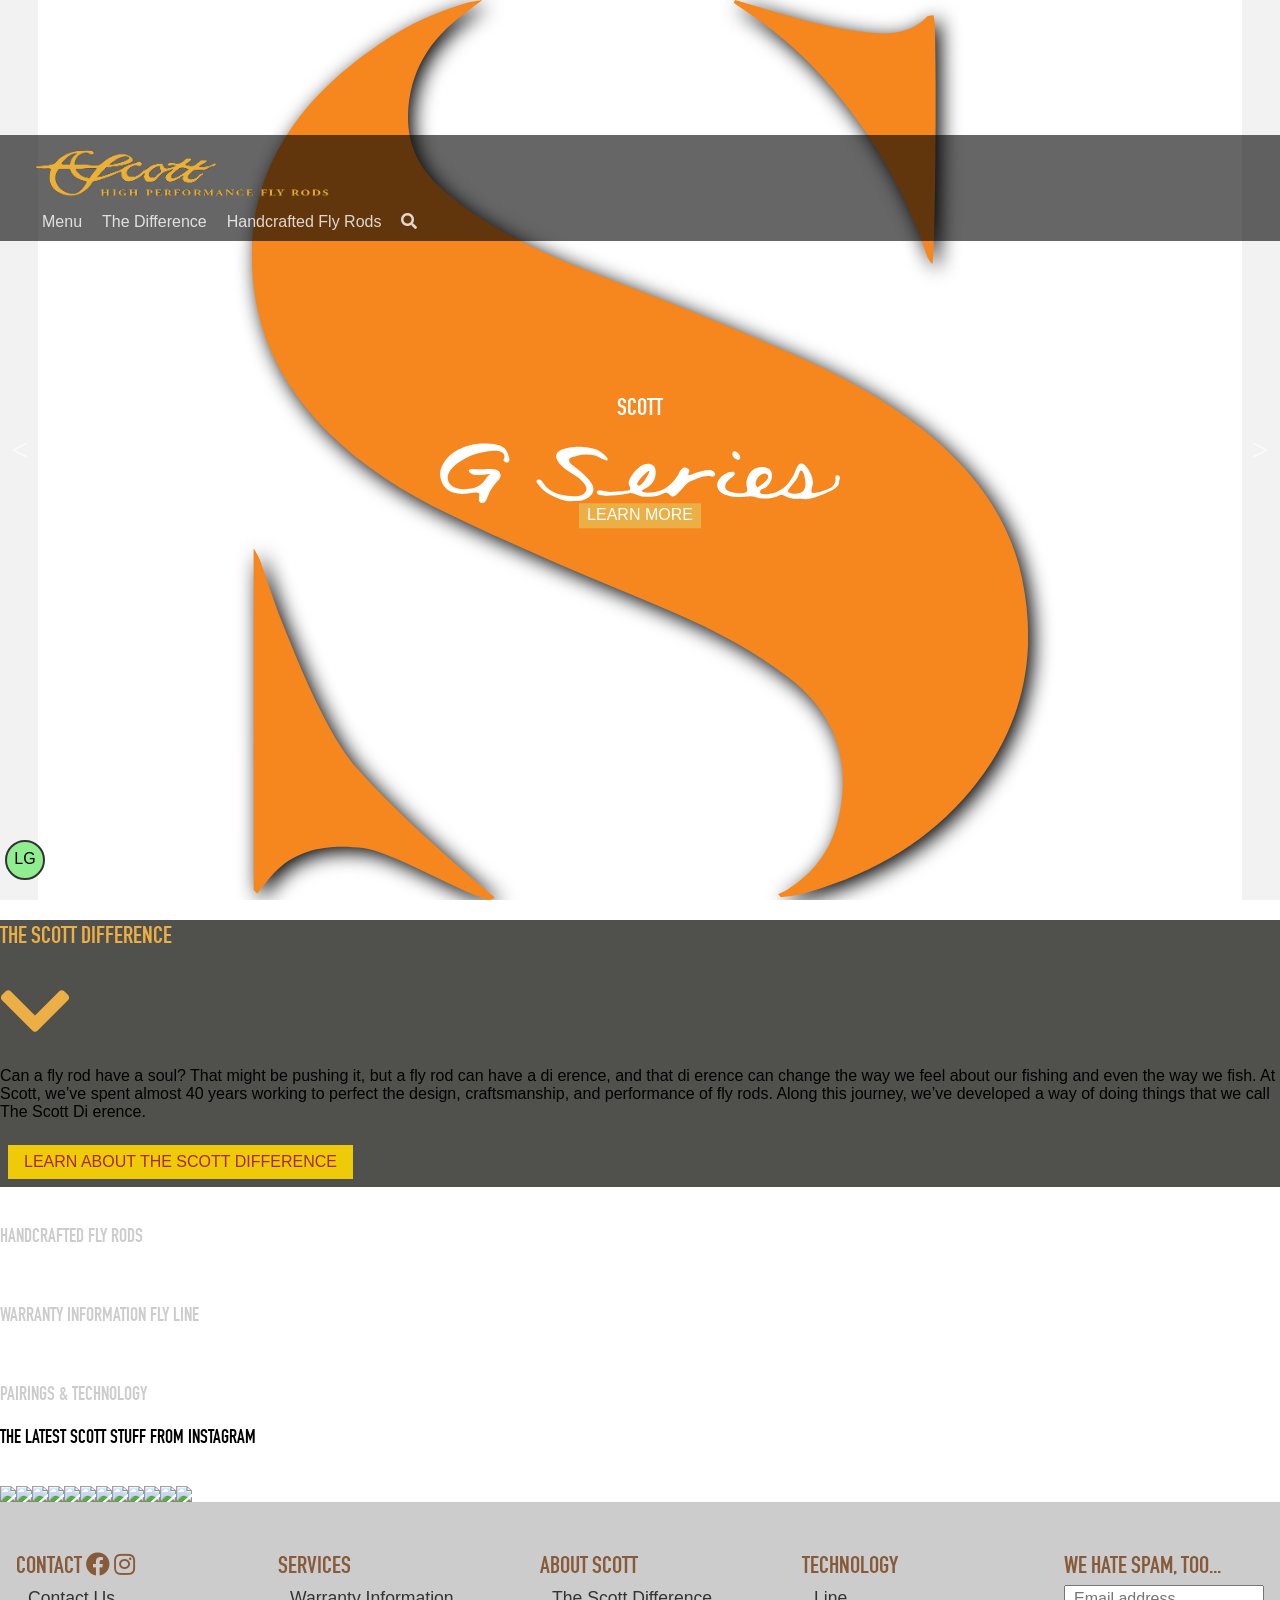
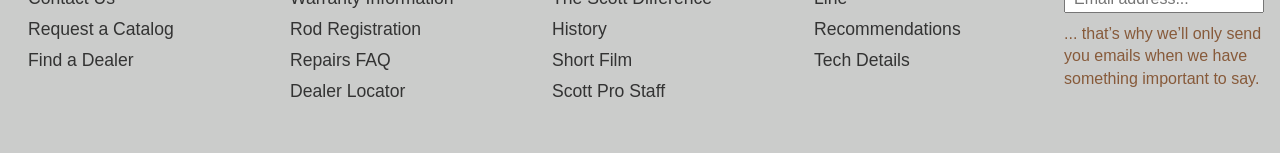
==== commit 4fda176d: "Scott Homeplate Slides - blendmode functional" ====
--- a/_deploy/index.html
+++ b/_deploy/index.html
@@ -51,129 +51,118 @@
 
 
 
+
+
+
+
+        
             <header id="scott_homeplate"  >
-
-                    <div id="homeplate_slick-imgs" data-pt-slick-single='{"arrows":true, "dots":true, "autoplaySpeed": 3000, "autoplay": false}' >
-                    <!-- <div id="homeplate_slick-imgs"> -->
+                <svg style="display:none;">
+                    <defs>
+                        <filter id="darkglow" x="0" y="0" width="200%" height="200%">
+                            <feOffset result="offOut" in="SourceAlpha" dx="5" dy="5" />
+                            <feGaussianBlur result="blurOut" in="offOut" stdDeviation="10" />
+                            <feBlend in="SourceGraphic" in2="blurOut" mode="normal" />
+                        </filter>
+                    </devs>
+                </svg>
+                    <div id="homeplate_slick-imgs" data-pt-slick-single='{"arrows":true, "dots":false, "autoplaySpeed": 3000, "autoplay": false}' >
+
+
+
+
+
                         <section>
                             <div class="shp-slide">
-                                <div class="shp-bgs" >
-                                    <img src="./assets/homeplate/bg-g.jpg">
-                                </div>
+                                <div class="shp-bgs" data-pt-imgswap>
+                                    <img src="./assets/homeplate/scott-brand-slide-image.jpg">
+                                    <svg class="series-letter" filter="url(#darkglow)"  xmlns="http://www.w3.org/2000/svg" xmlns:xlink="http://www.w3.org/1999/xlink" viewBox="0 0 612 709.48"><defs><style>.cls-1{fill:none;}.cls-2{isolation:isolate;}.cls-3{clip-path:url(#clip-path);}.cls-4{mix-blend-mode:overlay;}.cls-5{clip-path:url(#clip-path-3);}.cls-6{fill:#eab036;}</style><clipPath id="clip-path" transform="translate(0 0)"><rect class="cls-1" width="612" height="709.48"/></clipPath><clipPath id="clip-path-3" transform="translate(0 0)"><rect class="cls-1" x="-17" y="-13" width="646" height="723.48"/></clipPath></defs><title>Scott-Brand-Slide-Image</title><g class="cls-2"><g id="Layer_1" data-name="Layer 1"><g class="cls-3"><g class="cls-3"><g class="cls-4"><g class="cls-5"><path class="cls-6" d="M415,704.8a69,69,0,0,0,6.75-3.26c21.9-13.47,34.29-31.62,39.8-52.89,4.84-18.69,6.07-37.58,1.5-56.41-5.41-22.3-18.61-41.38-39-57.29-27.08-21.13-58.23-37.77-91.37-52.08-30.12-13-60.79-25.18-90.83-38.28-29.47-12.85-58.83-25.89-87.54-39.77-35.12-17-66.91-37.36-93-62.95C22,303.41,2.05,259.42.15,209.84-2.81,132.66,38.33,73,113.27,26.66,130.55,16,150.07,8.27,170.44,2c2.3-.71,4.87-.89,11.21-2-6.15,4.71-9.49,7.45-13.06,10-29.77,21.12-44.1,47.86-45.43,79.33-.93,22,7.17,41.72,25.14,58.22a246.72,246.72,0,0,0,34.37,25.91c26.9,17.1,56.87,30.34,87.81,42.24,56.94,21.9,113.68,44.13,168.58,69.21,31,14.15,59.88,30.52,85.68,50.37,43.51,33.5,72.86,73.35,82.55,121.12,12.7,62.59.57,121.51-46.91,174-33.09,36.55-76.9,61.49-130.76,75.12-4,1-8.41,1.23-12.62,1.82l-2-2.49" transform="translate(0 0)"/><path class="cls-6" d="M1.39,432.47c4.84,7.2,6,11.72,7.55,16.18,5.18,15,10.06,30,16,44.73,12.45,30.77,34.45,86.1,57.91,112.33,28.79,32.18,61.49,61.6,95.15,90.36,4.47,3.83,8.95,7.64,13.5,11.52-4.58,3.91-8,.67-10.88-.3-23.81-8-72.72-36.56-92.88-38.72S38,665.49,16.05,689.84c-4.13,4.59-7.71,9.51-11.75,14.52-1.5-1.56-2.82-2.3-2.82-3-.09-88.43-.09-176.86-.09-268.85" transform="translate(0 0)"/><path class="cls-6" d="M381.13,0c7.92,2.33,15.9,4.57,23.77,7,22.18,6.91,44.62,13.1,68,16.87,4.52.72,9.1,1.23,13.65,1.79,18,2.21,34.24.13,46-12.76.55-.59,2.3-.46,4.89-.92a56.49,56.49,0,0,1,.84,5.81c1.71,41.65.61,175.24-1.69,190.41-4.14-3.94-4.88-8.08-6.27-12.05A399.67,399.67,0,0,0,465.52,79.31c-21.2-26.78-46-51-76.79-70.95-3.07-2-5.93-4.19-8.88-6.29.42-.69.85-1.38,1.28-2.07" transform="translate(0 0)"/></g></g></g></g></g></g></svg>
+                                </div>
+
                                 <div class="shp-titles">
-                                    <h1 class="f-headline">TOUCH</h1>
+                                    <h1 class="f-headline ma0">Scott</h1>
                                     <img src="./assets/img/g-series-white.svg" alt="">
-                                    <a href="#">Learn More</a>
+                                    <a class="btn" href="#">Learn More</a>
                                 </div>
                             </div>
                         </section>
+
+
+
                         <section>
                             <div class="shp-slide">
-                                <div class="shp-bgs" >
-
-                                    <img src="./assets/homeplate/bg-m.jpg">
-
-                                </div>
+                                <div class="shp-bgs" data-pt-imgswap>
+                                    <img src="./assets/homeplate/radian-slide-image.jpg">
+
+
+<svg class="series-letter" filter="url(#darkglow)" xmlns="http://www.w3.org/2000/svg" xmlns:xlink="http://www.w3.org/1999/xlink" viewBox="0 0 576.97 708.17"><defs><style>.cls-1{fill:none;}.cls-2{isolation:isolate;}.cls-3{clip-path:url(#clip-path);}.cls-4{mix-blend-mode:overlay;}.cls-5{clip-path:url(#clip-path-3);}.cls-6{fill:#f6871f;}</style><clipPath id="clip-path" transform="translate(0 0)"><rect class="cls-1" width="576.97" height="708.17"/></clipPath><clipPath id="clip-path-3" transform="translate(0 0)"><rect class="cls-1" x="-17" y="-13" width="610.97" height="722.17"/></clipPath></defs><title>Radian-big-letter-art</title><g class="cls-2"><g id="Layer_1" data-name="Layer 1"><g class="cls-3"><g class="cls-3"><g class="cls-4"><g class="cls-5"><rect class="cls-6" y="0.34" width="165.84" height="707.83"/><path class="cls-6" d="M246.51,0c8.65.62,17.32,1,25.94,1.9a395.58,395.58,0,0,1,61.11,10.72c22.79,6,44.85,13.82,65.37,25.58A200.71,200.71,0,0,1,444.1,73.47a141.25,141.25,0,0,1,26.55,38,131.79,131.79,0,0,1,11.73,43.14c2.32,23.43-.32,46.18-8.89,68.18a138,138,0,0,1-25.94,42,193.38,193.38,0,0,1-85.36,55.94,203.59,203.59,0,0,1-53.53,9.84,7,7,0,0,0-3.07.76c4,.38,8.06.73,12.08,1.16a337.2,337.2,0,0,1,68.79,14.37c21.93,7.16,42.92,16.38,61.78,29.84,33.16,23.66,57.37,54.06,69.27,93.51,5.4,17.92,7.28,36.32,7.33,55,.09,33.08-.11,66.17.29,99.25.21,17.46,2.18,34.79,8.82,51.2,7.55,18.68,21.49,28.54,41.67,29.49a2,2,0,0,1,1.35.45c-1.57.3-3.15.64-4.73.91s-3.26.53-4.9.68a287.34,287.34,0,0,1-45.26.17,242.73,242.73,0,0,1-46.4-7.36c-22.72-6-43.71-15.62-62-30.57-18.8-15.38-32.38-34.59-41.24-57.17A174.12,174.12,0,0,1,361,564.7c-1.18-12.69-1.8-25.45-2-38.19-.33-21.71.05-43.42-.19-65.13-.24-21.22-3.58-41.93-12-61.58-11.59-27-31.36-45.75-58.23-57.23a164.7,164.7,0,0,0-39.7-11,1.81,1.81,0,0,1-1.26-.68c3.22-.64,6.45-1.24,9.66-1.93,17.87-3.85,33.66-11.62,46.51-24.88,9.47-9.77,15.07-21.72,19-34.51a218,218,0,0,0,8.51-44,596.56,596.56,0,0,0,1.9-68.43c-.58-25.7-2.91-51.23-9.79-76.14-3.92-14.18-9.25-27.76-17.54-40C292.34,21,273.62,8.35,250.61,1.78L246.43.6c0-.2,0-.4.08-.6" transform="translate(0 0)"/></g></g></g></g></g></g></svg>
+                                </div>
+
                                 <div class="shp-titles">
-                                    <h1 class="f-headline">LODADED</h1>
-                                    <h2>Meridian</h2>
-                                    <a href="#">Learn More</a>
+                                    <h1 class="f-headline ma0">Radian</h1>
+                                    <img class="" src="./assets/img/g-series-white.svg" alt="">
+                                    <a class="btn" href="#">Learn More</a>
                                 </div>
                             </div>
                         </section>
+
+
+
                         <section>
                             <div class="shp-slide">
-                                <div class="shp-bgs" >
-                                    <!-- <img src="https://i.ytimg.com/vi/EVdMsvFVwX8/maxresdefault.jpg"> -->
-
-                                        <svg viewport="0 0 600 400">
-                                            <defs>
-                                                <clipPath id="clip">
-                                                    <style>
-                                                        circle, .st0 {
-                                                            fill: black;
-                                                        }
-                                                        #hippo{
-                                                            /* position:relative; */
-                                                            /* left:100px; */
-                                                            /* width:100%;
-                                                            height:auto;
-                                                            display:block;
-                                                            position:relative; */
-                                                        }
-                                                    </style>
-                                                    <!-- <circle cx="200" cy="200" cy="100" r="100"/> -->
-
-                                                    <path id="hippo" class="st0" d="M13.833,231.876c4.154-55.746,24.442-104.83,60.85-147.292
-                                                    	c41.031-47.948,92.453-71.909,154.224-71.909c23.493,0,58.398,3.714,104.745,11.058C380,31.148,414.891,34.778,438.411,34.778
-                                                    	c35.955,0,87.816,13.426,155.586,40.18c12.009,4.566,26.513,17.056,43.554,37.315c9.683,11.967,24.669,30,44.943,53.975
-                                                    	c4.608,3.246,10.62,8.068,18.005,14.56c7.374,6.408,12.435,9.201,15.171,8.28c0.935-2.792,3.261-6.677,6.947-11.738
-                                                    	c1.842-1.858,2.978-2.78,3.431-2.78c1.418,0.922,2.779,1.844,4.168,2.78c1.375,0.935,1.829,3.672,1.375,8.28
-                                                    	c-0.935,8.307-1.375,10.832-1.375,7.584c-0.496,4.637-1.148,7.6-2.083,9.032c-5.997,10.123-8.323,17.978-6.905,23.478
-                                                    	c1.389,5.046,5.713,13.156,13.114,24.216c7.387,11.058,11.513,19.365,12.433,24.895c-0.453,4.141-0.652,10.803-0.652,20.048
-                                                    	l-6.932,17.268c0,12.917,14.971,35.075,44.943,66.437c14.319,6.408,21.423,28.568,21.423,66.337
-                                                    	c0,29.547-24.415,44.262-73.256,44.262c-6.465,0-13.37-0.197-20.756-0.708c-5.061-1.815-12.448-3.885-22.118-6.182
-                                                    	c-11.511-1.417-19.365-5.302-23.491-11.796c-7.401-10.547-19.396-20.501-35.983-29.715c-2.766-1.333-6.806-6.408-12.108-15.199
-                                                    	c-5.316-8.762-10.038-14.291-14.164-16.616c-4.126-2.269-10.136-2.751-17.992-1.333c-13.37,2.268-20.755,3.431-22.117,3.431
-                                                    	c-3.246,0-7.967-0.907-14.178-2.779c-6.237-1.844-10.704-2.779-13.496-2.779c-3.206,14.773-3.929,29.063-2.07,42.873
-                                                    	c0.453,3.715,2.779,6.72,6.918,8.988c6.479,4.622,9.911,7.146,10.393,7.657c4.125,3.204,8.521,8.506,13.114,15.851
-                                                    	c0.935,2.806-0.794,7.514-5.189,14.177c-4.382,6.693-7.925,10.634-10.719,11.739c-2.751,1.192-8.749,1.787-17.978,1.787
-                                                    	c-13.384,0-18.658,0.199-15.88,0.652c-18.43-2.779-28.808-4.367-31.134-4.792c-11.513-2.324-21.437-5.983-29.717-11.086
-                                                    	c-4.183-2.751-8.974-15.681-14.503-38.734c-5.587-24.897-10.193-39.868-13.866-44.972c-0.907-1.36-2.056-2.012-3.431-2.012
-                                                    	c-2.326,0-6.138,2.268-11.427,6.918c-5.302,4.537-8.889,7.06-10.704,7.6c-6.437,27.164-9.712,40.065-9.712,38.648
-                                                    	c0,10.633,2.992,19.564,8.99,26.966c5.983,7.372,12.236,14.518,18.701,21.408c7.825,8.762,11.739,16.362,11.739,22.827
-                                                    	c0,3.657-1.135,6.861-3.46,9.669c-9.683,11.966-25.832,17.978-48.417,17.978c-25.363,0-41.951-3.46-49.763-10.379
-                                                    	c-10.165-8.762-16.616-18.005-19.367-27.617c-0.453-2.326-1.601-9.244-3.46-20.756c-0.922-6.947-3.005-11.058-6.195-12.42
-                                                    	c-9.258-1.389-20.771-3.913-34.566-7.599c-2.793-1.844-5.784-6.465-9.017-13.837c-5.968-14.264-10.364-23.96-13.143-29.036
-                                                    	c-13.852-6.919-35.968-14.717-66.408-23.451c-1.389,2.779-2.041,6.636-2.041,11.712c5.061,6.465,12.661,16.389,22.812,29.715
-                                                    	c8.294,11.06,12.448,21.693,12.448,31.815c0,19.396-12.448,29.036-37.344,29.036c-18.898,0-31.8-1.333-38.732-4.112
-                                                    	c-10.123-4.139-18.658-13.865-25.576-29.036c-11.527-25.406-17.978-39.696-19.367-42.9c-7.387-17.043-12.449-32.07-15.184-45
-                                                    	c-1.871-9.188-4.65-23.294-8.323-42.193c-3.219-15.624-8.28-27.858-15.197-36.621C23.743,284.206,11.977,255.836,13.833,231.876z"/>
-
-                                                </clipPath>
-                                            </defs>
-
-                                            <image      height="100%" preserveAspectRatio="xMinYMin slice"
-                                                        xlink:href="https://i.ytimg.com/vi/EVdMsvFVwX8/maxresdefault.jpg"
-                                                        clip-path="url(#clip)" />
-
-                                        </svg>
-
-
-                                </div>
+                                <div class="shp-bgs" data-pt-imgswap>
+                                    <img src="./assets/homeplate/meridian-slide-image.jpg">
+
+
+                                    <img class="series-letter" src="./assets/homeplate/meridian-big-letter-art.svg" alt="">
+
+    <!-- <svg class="series-letter" filter="url(#darkglow)"  id="Layer_1" data-name="Layer 1" xmlns="http://www.w3.org/2000/svg" xmlns:xlink="http://www.w3.org/1999/xlink" viewBox="-50 -50 703.33 708.17"><defs><style>.cls-1{fill:none;}.cls-2{clip-path:url(#clip-path);}.cls-3{fill:#00aeef;}</style><clipPath id="clip-path" transform="translate(0 0)"><rect class="cls-1" width="703.33" height="708.17"/></clipPath></defs><title>Meridian-big-letter-art</title><g class="cls-2"><path class="cls-3" d="M703.33,0h-169V708.17h169ZM0,708.17c4.84-2.8,12.07-7,16.16-9.36C35,687.7,52.6,669.29,68.3,640.81c15.79-28.64,27.93-64.57,36-108.78,3.92-21.46,6.82-43.66,8.91-66.57.32-3.48.33-7.48,1.86-12,1.54,4.56,1.55,8.56,1.87,12,2.09,22.91,5,45.11,8.91,66.57,8.07,44.21,20.22,80.14,36,108.78,15.7,28.48,33.25,46.89,52.14,58,4.09,2.4,11.31,6.56,16.16,9.36Zm99.43-654V0H265.35l171.7,440.69L354.18,708.17Z" transform="translate(0 0)"/></g></svg> -->
+                                </div>
+
                                 <div class="shp-titles">
-                                    <h1>Applesauce</h1>
-                                    <h2>Homemade</h2>
-                                    <a href="#">Learn More</a>
+                                    <h1 class="f-headline ma0">Meridian</h1>
+                                    <img src="./assets/img/g-series-white.svg" alt="">
+                                    <a class="btn" href="#">Learn More</a>
                                 </div>
                             </div>
-
                         </section>
+
+
+
+
+
+
+
+                        <section>
+                            <div class="shp-slide">
+
+                                <div class="shp-bgs" data-pt-imgswap>
+                                    <img src="./assets/homeplate/g-series-slide-image.jpg">
+                                    <svg id="Layer_1" class="series-letter" filter="url(#darkglow)" data-name="Layer 1" filter="url(#darkglow)" xmlns="http://www.w3.org/2000/svg" xmlns:xlink="http://www.w3.org/1999/xlink" viewBox="0 0 540.81 713.33"><defs><style>.cls-1{fill:none;}.cls-2{clip-path:url(#clip-path);}.cls-3{fill:#eab036;}</style><clipPath id="clip-path" transform="translate(0 0)"><rect class="cls-1" width="540.81" height="713.33"/></clipPath></defs><title>G-big-letter-art</title><g class="cls-2"><path class="cls-3" d="M540.81,404.88v295l-6.44-9.18s-5.63-7.46-8.27-10.65c-18.94-22.85-43.13-30.61-71.17-27.38-19.4,2.23-37,9.49-53.5,20.27-15.12,9.88-64.5,38.65-70.77,40.37,16.16-18,43.54-48,49.78-71.41,4.75-17.79,6.19-36.36,6.19-54.62V404.88Z" transform="translate(0 0)"/><path class="cls-3" d="M540.81,251V0L533,15.58s-4.23,7.24-10.49,11.58C505,39.34,483.22,43.55,459,42.33c-29.48-1.47-55.69-13.68-81-22.45-11-3.8-34.49-10.41-45.72-11.08,96.5,57.31,169.5,131,202.15,223.26Z" transform="translate(0 0)"/><path class="cls-3" d="M249.76,697.59c-38.12-41.46-55.34-88.32-68.72-151.42-11.28-53.23-17.22-116.88-17.22-185.1S169.76,229.2,181,176c13.38-63.11,30.6-110,68.72-151.43C254.68,19.19,260.21,14.41,266,8.8a20.51,20.51,0,0,0-2.46.22C225.39,18.52,178.76,35,147.24,58.81,93.22,99.7,55.49,153.15,30,216,10.57,263.72.28,312.18,0,361.07.28,410,10.57,458.42,30,506.14,55.49,569,93.22,622.43,147.24,663.32c31.52,23.86,78.15,40.29,116.34,49.8a21.46,21.46,0,0,0,2.46.21c-5.83-5.61-11.36-10.38-16.28-15.74" transform="translate(0 0)"/></g></svg>
+
+                                    <!-- <svg id="g-series-letter" class="series-letter" filter="url(#darkglow)" data-name="Layer 1" xmlns="http://www.w3.org/2000/svg" xmlns:xlink="http://www.w3.org/1999/xlink" viewBox="-50 -50 590.81 763.33">
+                                        <defs><style>.cls-1{fill:none;}.cls-2{clip-path:url(#clip-path);}.cls-3{fill:#eab036;}</style><clipPath id="clip-path" transform="translate(0 0)"><rect class="cls-1" width="540.81" height="713.33"/></clipPath></defs><title>G-big-letter-art</title>
+                                        <g class="cls-2">
+                                            <path class="cls-3" d="M540.81,404.88v295l-6.44-9.18s-5.63-7.46-8.27-10.65c-18.94-22.85-43.13-30.61-71.17-27.38-19.4,2.23-37,9.49-53.5,20.27-15.12,9.88-64.5,38.65-70.77,40.37,16.16-18,43.54-48,49.78-71.41,4.75-17.79,6.19-36.36,6.19-54.62V404.88Z" transform="translate(0 0)"/><path class="cls-3" d="M540.81,251V0L533,15.58s-4.23,7.24-10.49,11.58C505,39.34,483.22,43.55,459,42.33c-29.48-1.47-55.69-13.68-81-22.45-11-3.8-34.49-10.41-45.72-11.08,96.5,57.31,169.5,131,202.15,223.26Z" transform="translate(0 0)"/>
+                                            <path class="cls-3" d="M249.76,697.59c-38.12-41.46-55.34-88.32-68.72-151.42-11.28-53.23-17.22-116.88-17.22-185.1S169.76,229.2,181,176c13.38-63.11,30.6-110,68.72-151.43C254.68,19.19,260.21,14.41,266,8.8a20.51,20.51,0,0,0-2.46.22C225.39,18.52,178.76,35,147.24,58.81,93.22,99.7,55.49,153.15,30,216,10.57,263.72.28,312.18,0,361.07.28,410,10.57,458.42,30,506.14,55.49,569,93.22,622.43,147.24,663.32c31.52,23.86,78.15,40.29,116.34,49.8a21.46,21.46,0,0,0,2.46.21c-5.83-5.61-11.36-10.38-16.28-15.74" transform="translate(0 0)"/>
+                                        </g>
+                                    </svg> -->
+                                </div>
+
+                                <div class="shp-titles">
+                                    <h1 class="f-headline ma0">G Series</h1>
+                                    <img src="./assets/img/g-series-white.svg" alt="">
+                                    <a class="btn" href="#">Learn More</a>
+                                </div>
+                            </div>
+                        </section>
+
+
+
+
                     </div>
-                    <!-- <div id="homeplate_slick-titles">
-                        <div>
-                            <h1>TOUCH</h1>
-                            <h2>G Series</h2>
-                            <a href="#">Learn More</a>
-                        </div>
-                        <div>
-                            <h1>LODADED</h1>
-                            <h2>Meridian</h2>
-                            <a href="#">Learn More</a>
-                        </div>
-                        <div>
-                            <h1>Applesauce</h1>
-                            <h2>Homemade</h2>
-                            <a href="#">Learn More</a>
-                        </div>
-                    </div> -->
 
             </header>
-
-
-
-
-
 
 
 
--- a/_deploy/assets/site.css
+++ b/_deploy/assets/site.css
@@ -1,2 +1,2 @@
-/* line 3, /Users/PT/Documents/PageTree/scott-2018/scott-2018-site/site.scss */html{box-sizing:border-box}/* line 6, /Users/PT/Documents/PageTree/scott-2018/scott-2018-site/site.scss */*,*:before,*:after{box-sizing:inherit}/* line 236, /Users/PT/Documents/PageTree/scott-2018/scott-2018-site/pt/_PT-MIXINS.scss */.header{z-index:6000}/* line 236, /Users/PT/Documents/PageTree/scott-2018/scott-2018-site/pt/_PT-MIXINS.scss */.header{z-index:6000}/* line 23, /Users/PT/Documents/PageTree/scott-2018/scott-2018-site/pt/_pt-Library.scss */.pt-zone,.pt-zone-full,.pt-zone-100,.pt-zone-95,.pt-zone-90,.pt-zone-85,.pt-zone-80,.pt-zone-75,.pt-zone-70,.pt-zone-65,.pt-zone-60,.pt-zone-55,.pt-zone-50,.pt-zone-45,.pt-zone-40,.pt-zone-35,.pt-zone-30,.pt-zone-25,.pt-zone-20,.pt-zone-15,.pt-zone-10,.pt-zone-5,.pt-zone-min-full,.pt-zone-min-100,.pt-zone-min-95,.pt-zone-min-90,.pt-zone-min-85,.pt-zone-min-80,.pt-zone-min-75,.pt-zone-min-70,.pt-zone-min-65,.pt-zone-min-60,.pt-zone-min-55,.pt-zone-min-50,.pt-zone-min-45,.pt-zone-min-40,.pt-zone-min-35,.pt-zone-min-30,.pt-zone-min-25,.pt-zone-min-20,.pt-zone-min-15,.pt-zone-min-10,.pt-zone-min-5{position:relative;width:100%}/* line 29, /Users/PT/Documents/PageTree/scott-2018/scott-2018-site/pt/_pt-Library.scss */.pt-zone-full{height:100vh}@media only screen and (-webkit-min-device-pixel-ratio: 1) and (device-width: 768px) and (device-height: 1024px) and (orientation: portrait){/* line 29, /Users/PT/Documents/PageTree/scott-2018/scott-2018-site/pt/_pt-Library.scss */.pt-zone-full{height:1024px}}@media only screen and (-webkit-min-device-pixel-ratio: 1) and (device-width: 768px) and (device-height: 1024px) and (orientation: landscape){/* line 29, /Users/PT/Documents/PageTree/scott-2018/scott-2018-site/pt/_pt-Library.scss */.pt-zone-full{height:768px}}@media only screen and (-webkit-min-device-pixel-ratio: 1) and (device-width: 320px) and (device-height: 480px) and (orientation: portrait){/* line 29, /Users/PT/Documents/PageTree/scott-2018/scott-2018-site/pt/_pt-Library.scss */.pt-zone-full{height:480px}}@media only screen and (-webkit-min-device-pixel-ratio: 1) and (device-width: 320px) and (device-height: 480px) and (orientation: landscape){/* line 29, /Users/PT/Documents/PageTree/scott-2018/scott-2018-site/pt/_pt-Library.scss */.pt-zone-full{height:320px}}@media only screen and (-webkit-min-device-pixel-ratio: 1) and (device-width: 320px) and (device-height: 568px) and (orientation: portrait){/* line 29, /Users/PT/Documents/PageTree/scott-2018/scott-2018-site/pt/_pt-Library.scss */.pt-zone-full{height:568px}}@media only screen and (-webkit-min-device-pixel-ratio: 1) and (device-width: 320px) and (device-height: 568px) and (orientation: landscape){/* line 29, /Users/PT/Documents/PageTree/scott-2018/scott-2018-site/pt/_pt-Library.scss */.pt-zone-full{height:320px}}/* line 30, /Users/PT/Documents/PageTree/scott-2018/scott-2018-site/pt/_pt-Library.scss */.pt-zone-100{height:100vh}@media only screen and (-webkit-min-device-pixel-ratio: 1) and (device-width: 768px) and (device-height: 1024px) and (orientation: portrait){/* line 30, /Users/PT/Documents/PageTree/scott-2018/scott-2018-site/pt/_pt-Library.scss */.pt-zone-100{height:1024px}}@media only screen and (-webkit-min-device-pixel-ratio: 1) and (device-width: 768px) and (device-height: 1024px) and (orientation: landscape){/* line 30, /Users/PT/Documents/PageTree/scott-2018/scott-2018-site/pt/_pt-Library.scss */.pt-zone-100{height:768px}}@media only screen and (-webkit-min-device-pixel-ratio: 1) and (device-width: 320px) and (device-height: 480px) and (orientation: portrait){/* line 30, /Users/PT/Documents/PageTree/scott-2018/scott-2018-site/pt/_pt-Library.scss */.pt-zone-100{height:480px}}@media only screen and (-webkit-min-device-pixel-ratio: 1) and (device-width: 320px) and (device-height: 480px) and (orientation: landscape){/* line 30, /Users/PT/Documents/PageTree/scott-2018/scott-2018-site/pt/_pt-Library.scss */.pt-zone-100{height:320px}}@media only screen and (-webkit-min-device-pixel-ratio: 1) and (device-width: 320px) and (device-height: 568px) and (orientation: portrait){/* line 30, /Users/PT/Documents/PageTree/scott-2018/scott-2018-site/pt/_pt-Library.scss */.pt-zone-100{height:568px}}@media only screen and (-webkit-min-device-pixel-ratio: 1) and (device-width: 320px) and (device-height: 568px) and (orientation: landscape){/* line 30, /Users/PT/Documents/PageTree/scott-2018/scott-2018-site/pt/_pt-Library.scss */.pt-zone-100{height:320px}}/* line 31, /Users/PT/Documents/PageTree/scott-2018/scott-2018-site/pt/_pt-Library.scss */.pt-zone-95{height:95vh}@media only screen and (-webkit-min-device-pixel-ratio: 1) and (device-width: 768px) and (device-height: 1024px) and (orientation: portrait){/* line 31, /Users/PT/Documents/PageTree/scott-2018/scott-2018-site/pt/_pt-Library.scss */.pt-zone-95{height:972.8px}}@media only screen and (-webkit-min-device-pixel-ratio: 1) and (device-width: 768px) and (device-height: 1024px) and (orientation: landscape){/* line 31, /Users/PT/Documents/PageTree/scott-2018/scott-2018-site/pt/_pt-Library.scss */.pt-zone-95{height:729.6px}}@media only screen and (-webkit-min-device-pixel-ratio: 1) and (device-width: 320px) and (device-height: 480px) and (orientation: portrait){/* line 31, /Users/PT/Documents/PageTree/scott-2018/scott-2018-site/pt/_pt-Library.scss */.pt-zone-95{height:456px}}@media only screen and (-webkit-min-device-pixel-ratio: 1) and (device-width: 320px) and (device-height: 480px) and (orientation: landscape){/* line 31, /Users/PT/Documents/PageTree/scott-2018/scott-2018-site/pt/_pt-Library.scss */.pt-zone-95{height:304px}}@media only screen and (-webkit-min-device-pixel-ratio: 1) and (device-width: 320px) and (device-height: 568px) and (orientation: portrait){/* line 31, /Users/PT/Documents/PageTree/scott-2018/scott-2018-site/pt/_pt-Library.scss */.pt-zone-95{height:539.6px}}@media only screen and (-webkit-min-device-pixel-ratio: 1) and (device-width: 320px) and (device-height: 568px) and (orientation: landscape){/* line 31, /Users/PT/Documents/PageTree/scott-2018/scott-2018-site/pt/_pt-Library.scss */.pt-zone-95{height:304px}}/* line 32, /Users/PT/Documents/PageTree/scott-2018/scott-2018-site/pt/_pt-Library.scss */.pt-zone-90{height:90vh}@media only screen and (-webkit-min-device-pixel-ratio: 1) and (device-width: 768px) and (device-height: 1024px) and (orientation: portrait){/* line 32, /Users/PT/Documents/PageTree/scott-2018/scott-2018-site/pt/_pt-Library.scss */.pt-zone-90{height:921.6px}}@media only screen and (-webkit-min-device-pixel-ratio: 1) and (device-width: 768px) and (device-height: 1024px) and (orientation: landscape){/* line 32, /Users/PT/Documents/PageTree/scott-2018/scott-2018-site/pt/_pt-Library.scss */.pt-zone-90{height:691.2px}}@media only screen and (-webkit-min-device-pixel-ratio: 1) and (device-width: 320px) and (device-height: 480px) and (orientation: portrait){/* line 32, /Users/PT/Documents/PageTree/scott-2018/scott-2018-site/pt/_pt-Library.scss */.pt-zone-90{height:432px}}@media only screen and (-webkit-min-device-pixel-ratio: 1) and (device-width: 320px) and (device-height: 480px) and (orientation: landscape){/* line 32, /Users/PT/Documents/PageTree/scott-2018/scott-2018-site/pt/_pt-Library.scss */.pt-zone-90{height:288px}}@media only screen and (-webkit-min-device-pixel-ratio: 1) and (device-width: 320px) and (device-height: 568px) and (orientation: portrait){/* line 32, /Users/PT/Documents/PageTree/scott-2018/scott-2018-site/pt/_pt-Library.scss */.pt-zone-90{height:511.2px}}@media only screen and (-webkit-min-device-pixel-ratio: 1) and (device-width: 320px) and (device-height: 568px) and (orientation: landscape){/* line 32, /Users/PT/Documents/PageTree/scott-2018/scott-2018-site/pt/_pt-Library.scss */.pt-zone-90{height:288px}}/* line 33, /Users/PT/Documents/PageTree/scott-2018/scott-2018-site/pt/_pt-Library.scss */.pt-zone-85{height:85vh}@media only screen and (-webkit-min-device-pixel-ratio: 1) and (device-width: 768px) and (device-height: 1024px) and (orientation: portrait){/* line 33, /Users/PT/Documents/PageTree/scott-2018/scott-2018-site/pt/_pt-Library.scss */.pt-zone-85{height:870.4px}}@media only screen and (-webkit-min-device-pixel-ratio: 1) and (device-width: 768px) and (device-height: 1024px) and (orientation: landscape){/* line 33, /Users/PT/Documents/PageTree/scott-2018/scott-2018-site/pt/_pt-Library.scss */.pt-zone-85{height:652.8px}}@media only screen and (-webkit-min-device-pixel-ratio: 1) and (device-width: 320px) and (device-height: 480px) and (orientation: portrait){/* line 33, /Users/PT/Documents/PageTree/scott-2018/scott-2018-site/pt/_pt-Library.scss */.pt-zone-85{height:408px}}@media only screen and (-webkit-min-device-pixel-ratio: 1) and (device-width: 320px) and (device-height: 480px) and (orientation: landscape){/* line 33, /Users/PT/Documents/PageTree/scott-2018/scott-2018-site/pt/_pt-Library.scss */.pt-zone-85{height:272px}}@media only screen and (-webkit-min-device-pixel-ratio: 1) and (device-width: 320px) and (device-height: 568px) and (orientation: portrait){/* line 33, /Users/PT/Documents/PageTree/scott-2018/scott-2018-site/pt/_pt-Library.scss */.pt-zone-85{height:482.8px}}@media only screen and (-webkit-min-device-pixel-ratio: 1) and (device-width: 320px) and (device-height: 568px) and (orientation: landscape){/* line 33, /Users/PT/Documents/PageTree/scott-2018/scott-2018-site/pt/_pt-Library.scss */.pt-zone-85{height:272px}}/* line 34, /Users/PT/Documents/PageTree/scott-2018/scott-2018-site/pt/_pt-Library.scss */.pt-zone-80{height:80vh}@media only screen and (-webkit-min-device-pixel-ratio: 1) and (device-width: 768px) and (device-height: 1024px) and (orientation: portrait){/* line 34, /Users/PT/Documents/PageTree/scott-2018/scott-2018-site/pt/_pt-Library.scss */.pt-zone-80{height:819.2px}}@media only screen and (-webkit-min-device-pixel-ratio: 1) and (device-width: 768px) and (device-height: 1024px) and (orientation: landscape){/* line 34, /Users/PT/Documents/PageTree/scott-2018/scott-2018-site/pt/_pt-Library.scss */.pt-zone-80{height:614.4px}}@media only screen and (-webkit-min-device-pixel-ratio: 1) and (device-width: 320px) and (device-height: 480px) and (orientation: portrait){/* line 34, /Users/PT/Documents/PageTree/scott-2018/scott-2018-site/pt/_pt-Library.scss */.pt-zone-80{height:384px}}@media only screen and (-webkit-min-device-pixel-ratio: 1) and (device-width: 320px) and (device-height: 480px) and (orientation: landscape){/* line 34, /Users/PT/Documents/PageTree/scott-2018/scott-2018-site/pt/_pt-Library.scss */.pt-zone-80{height:256px}}@media only screen and (-webkit-min-device-pixel-ratio: 1) and (device-width: 320px) and (device-height: 568px) and (orientation: portrait){/* line 34, /Users/PT/Documents/PageTree/scott-2018/scott-2018-site/pt/_pt-Library.scss */.pt-zone-80{height:454.4px}}@media only screen and (-webkit-min-device-pixel-ratio: 1) and (device-width: 320px) and (device-height: 568px) and (orientation: landscape){/* line 34, /Users/PT/Documents/PageTree/scott-2018/scott-2018-site/pt/_pt-Library.scss */.pt-zone-80{height:256px}}/* line 35, /Users/PT/Documents/PageTree/scott-2018/scott-2018-site/pt/_pt-Library.scss */.pt-zone-75{height:75vh}@media only screen and (-webkit-min-device-pixel-ratio: 1) and (device-width: 768px) and (device-height: 1024px) and (orientation: portrait){/* line 35, /Users/PT/Documents/PageTree/scott-2018/scott-2018-site/pt/_pt-Library.scss */.pt-zone-75{height:768px}}@media only screen and (-webkit-min-device-pixel-ratio: 1) and (device-width: 768px) and (device-height: 1024px) and (orientation: landscape){/* line 35, /Users/PT/Documents/PageTree/scott-2018/scott-2018-site/pt/_pt-Library.scss */.pt-zone-75{height:576px}}@media only screen and (-webkit-min-device-pixel-ratio: 1) and (device-width: 320px) and (device-height: 480px) and (orientation: portrait){/* line 35, /Users/PT/Documents/PageTree/scott-2018/scott-2018-site/pt/_pt-Library.scss */.pt-zone-75{height:360px}}@media only screen and (-webkit-min-device-pixel-ratio: 1) and (device-width: 320px) and (device-height: 480px) and (orientation: landscape){/* line 35, /Users/PT/Documents/PageTree/scott-2018/scott-2018-site/pt/_pt-Library.scss */.pt-zone-75{height:240px}}@media only screen and (-webkit-min-device-pixel-ratio: 1) and (device-width: 320px) and (device-height: 568px) and (orientation: portrait){/* line 35, /Users/PT/Documents/PageTree/scott-2018/scott-2018-site/pt/_pt-Library.scss */.pt-zone-75{height:426px}}@media only screen and (-webkit-min-device-pixel-ratio: 1) and (device-width: 320px) and (device-height: 568px) and (orientation: landscape){/* line 35, /Users/PT/Documents/PageTree/scott-2018/scott-2018-site/pt/_pt-Library.scss */.pt-zone-75{height:240px}}/* line 36, /Users/PT/Documents/PageTree/scott-2018/scott-2018-site/pt/_pt-Library.scss */.pt-zone-70{height:70vh}@media only screen and (-webkit-min-device-pixel-ratio: 1) and (device-width: 768px) and (device-height: 1024px) and (orientation: portrait){/* line 36, /Users/PT/Documents/PageTree/scott-2018/scott-2018-site/pt/_pt-Library.scss */.pt-zone-70{height:716.8px}}@media only screen and (-webkit-min-device-pixel-ratio: 1) and (device-width: 768px) and (device-height: 1024px) and (orientation: landscape){/* line 36, /Users/PT/Documents/PageTree/scott-2018/scott-2018-site/pt/_pt-Library.scss */.pt-zone-70{height:537.6px}}@media only screen and (-webkit-min-device-pixel-ratio: 1) and (device-width: 320px) and (device-height: 480px) and (orientation: portrait){/* line 36, /Users/PT/Documents/PageTree/scott-2018/scott-2018-site/pt/_pt-Library.scss */.pt-zone-70{height:336px}}@media only screen and (-webkit-min-device-pixel-ratio: 1) and (device-width: 320px) and (device-height: 480px) and (orientation: landscape){/* line 36, /Users/PT/Documents/PageTree/scott-2018/scott-2018-site/pt/_pt-Library.scss */.pt-zone-70{height:224px}}@media only screen and (-webkit-min-device-pixel-ratio: 1) and (device-width: 320px) and (device-height: 568px) and (orientation: portrait){/* line 36, /Users/PT/Documents/PageTree/scott-2018/scott-2018-site/pt/_pt-Library.scss */.pt-zone-70{height:397.6px}}@media only screen and (-webkit-min-device-pixel-ratio: 1) and (device-width: 320px) and (device-height: 568px) and (orientation: landscape){/* line 36, /Users/PT/Documents/PageTree/scott-2018/scott-2018-site/pt/_pt-Library.scss */.pt-zone-70{height:224px}}/* line 37, /Users/PT/Documents/PageTree/scott-2018/scott-2018-site/pt/_pt-Library.scss */.pt-zone-65{height:65vh}@media only screen and (-webkit-min-device-pixel-ratio: 1) and (device-width: 768px) and (device-height: 1024px) and (orientation: portrait){/* line 37, /Users/PT/Documents/PageTree/scott-2018/scott-2018-site/pt/_pt-Library.scss */.pt-zone-65{height:665.6px}}@media only screen and (-webkit-min-device-pixel-ratio: 1) and (device-width: 768px) and (device-height: 1024px) and (orientation: landscape){/* line 37, /Users/PT/Documents/PageTree/scott-2018/scott-2018-site/pt/_pt-Library.scss */.pt-zone-65{height:499.2px}}@media only screen and (-webkit-min-device-pixel-ratio: 1) and (device-width: 320px) and (device-height: 480px) and (orientation: portrait){/* line 37, /Users/PT/Documents/PageTree/scott-2018/scott-2018-site/pt/_pt-Library.scss */.pt-zone-65{height:312px}}@media only screen and (-webkit-min-device-pixel-ratio: 1) and (device-width: 320px) and (device-height: 480px) and (orientation: landscape){/* line 37, /Users/PT/Documents/PageTree/scott-2018/scott-2018-site/pt/_pt-Library.scss */.pt-zone-65{height:208px}}@media only screen and (-webkit-min-device-pixel-ratio: 1) and (device-width: 320px) and (device-height: 568px) and (orientation: portrait){/* line 37, /Users/PT/Documents/PageTree/scott-2018/scott-2018-site/pt/_pt-Library.scss */.pt-zone-65{height:369.2px}}@media only screen and (-webkit-min-device-pixel-ratio: 1) and (device-width: 320px) and (device-height: 568px) and (orientation: landscape){/* line 37, /Users/PT/Documents/PageTree/scott-2018/scott-2018-site/pt/_pt-Library.scss */.pt-zone-65{height:208px}}/* line 38, /Users/PT/Documents/PageTree/scott-2018/scott-2018-site/pt/_pt-Library.scss */.pt-zone-60{height:60vh}@media only screen and (-webkit-min-device-pixel-ratio: 1) and (device-width: 768px) and (device-height: 1024px) and (orientation: portrait){/* line 38, /Users/PT/Documents/PageTree/scott-2018/scott-2018-site/pt/_pt-Library.scss */.pt-zone-60{height:614.4px}}@media only screen and (-webkit-min-device-pixel-ratio: 1) and (device-width: 768px) and (device-height: 1024px) and (orientation: landscape){/* line 38, /Users/PT/Documents/PageTree/scott-2018/scott-2018-site/pt/_pt-Library.scss */.pt-zone-60{height:460.8px}}@media only screen and (-webkit-min-device-pixel-ratio: 1) and (device-width: 320px) and (device-height: 480px) and (orientation: portrait){/* line 38, /Users/PT/Documents/PageTree/scott-2018/scott-2018-site/pt/_pt-Library.scss */.pt-zone-60{height:288px}}@media only screen and (-webkit-min-device-pixel-ratio: 1) and (device-width: 320px) and (device-height: 480px) and (orientation: landscape){/* line 38, /Users/PT/Documents/PageTree/scott-2018/scott-2018-site/pt/_pt-Library.scss */.pt-zone-60{height:192px}}@media only screen and (-webkit-min-device-pixel-ratio: 1) and (device-width: 320px) and (device-height: 568px) and (orientation: portrait){/* line 38, /Users/PT/Documents/PageTree/scott-2018/scott-2018-site/pt/_pt-Library.scss */.pt-zone-60{height:340.8px}}@media only screen and (-webkit-min-device-pixel-ratio: 1) and (device-width: 320px) and (device-height: 568px) and (orientation: landscape){/* line 38, /Users/PT/Documents/PageTree/scott-2018/scott-2018-site/pt/_pt-Library.scss */.pt-zone-60{height:192px}}/* line 39, /Users/PT/Documents/PageTree/scott-2018/scott-2018-site/pt/_pt-Library.scss */.pt-zone-55{height:55vh}@media only screen and (-webkit-min-device-pixel-ratio: 1) and (device-width: 768px) and (device-height: 1024px) and (orientation: portrait){/* line 39, /Users/PT/Documents/PageTree/scott-2018/scott-2018-site/pt/_pt-Library.scss */.pt-zone-55{height:563.2px}}@media only screen and (-webkit-min-device-pixel-ratio: 1) and (device-width: 768px) and (device-height: 1024px) and (orientation: landscape){/* line 39, /Users/PT/Documents/PageTree/scott-2018/scott-2018-site/pt/_pt-Library.scss */.pt-zone-55{height:422.4px}}@media only screen and (-webkit-min-device-pixel-ratio: 1) and (device-width: 320px) and (device-height: 480px) and (orientation: portrait){/* line 39, /Users/PT/Documents/PageTree/scott-2018/scott-2018-site/pt/_pt-Library.scss */.pt-zone-55{height:264px}}@media only screen and (-webkit-min-device-pixel-ratio: 1) and (device-width: 320px) and (device-height: 480px) and (orientation: landscape){/* line 39, /Users/PT/Documents/PageTree/scott-2018/scott-2018-site/pt/_pt-Library.scss */.pt-zone-55{height:176px}}@media only screen and (-webkit-min-device-pixel-ratio: 1) and (device-width: 320px) and (device-height: 568px) and (orientation: portrait){/* line 39, /Users/PT/Documents/PageTree/scott-2018/scott-2018-site/pt/_pt-Library.scss */.pt-zone-55{height:312.4px}}@media only screen and (-webkit-min-device-pixel-ratio: 1) and (device-width: 320px) and (device-height: 568px) and (orientation: landscape){/* line 39, /Users/PT/Documents/PageTree/scott-2018/scott-2018-site/pt/_pt-Library.scss */.pt-zone-55{height:176px}}/* line 40, /Users/PT/Documents/PageTree/scott-2018/scott-2018-site/pt/_pt-Library.scss */.pt-zone-50{height:50vh}@media only screen and (-webkit-min-device-pixel-ratio: 1) and (device-width: 768px) and (device-height: 1024px) and (orientation: portrait){/* line 40, /Users/PT/Documents/PageTree/scott-2018/scott-2018-site/pt/_pt-Library.scss */.pt-zone-50{height:512px}}@media only screen and (-webkit-min-device-pixel-ratio: 1) and (device-width: 768px) and (device-height: 1024px) and (orientation: landscape){/* line 40, /Users/PT/Documents/PageTree/scott-2018/scott-2018-site/pt/_pt-Library.scss */.pt-zone-50{height:384px}}@media only screen and (-webkit-min-device-pixel-ratio: 1) and (device-width: 320px) and (device-height: 480px) and (orientation: portrait){/* line 40, /Users/PT/Documents/PageTree/scott-2018/scott-2018-site/pt/_pt-Library.scss */.pt-zone-50{height:240px}}@media only screen and (-webkit-min-device-pixel-ratio: 1) and (device-width: 320px) and (device-height: 480px) and (orientation: landscape){/* line 40, /Users/PT/Documents/PageTree/scott-2018/scott-2018-site/pt/_pt-Library.scss */.pt-zone-50{height:160px}}@media only screen and (-webkit-min-device-pixel-ratio: 1) and (device-width: 320px) and (device-height: 568px) and (orientation: portrait){/* line 40, /Users/PT/Documents/PageTree/scott-2018/scott-2018-site/pt/_pt-Library.scss */.pt-zone-50{height:284px}}@media only screen and (-webkit-min-device-pixel-ratio: 1) and (device-width: 320px) and (device-height: 568px) and (orientation: landscape){/* line 40, /Users/PT/Documents/PageTree/scott-2018/scott-2018-site/pt/_pt-Library.scss */.pt-zone-50{height:160px}}/* line 41, /Users/PT/Documents/PageTree/scott-2018/scott-2018-site/pt/_pt-Library.scss */.pt-zone-45{height:45vh}@media only screen and (-webkit-min-device-pixel-ratio: 1) and (device-width: 768px) and (device-height: 1024px) and (orientation: portrait){/* line 41, /Users/PT/Documents/PageTree/scott-2018/scott-2018-site/pt/_pt-Library.scss */.pt-zone-45{height:460.8px}}@media only screen and (-webkit-min-device-pixel-ratio: 1) and (device-width: 768px) and (device-height: 1024px) and (orientation: landscape){/* line 41, /Users/PT/Documents/PageTree/scott-2018/scott-2018-site/pt/_pt-Library.scss */.pt-zone-45{height:345.6px}}@media only screen and (-webkit-min-device-pixel-ratio: 1) and (device-width: 320px) and (device-height: 480px) and (orientation: portrait){/* line 41, /Users/PT/Documents/PageTree/scott-2018/scott-2018-site/pt/_pt-Library.scss */.pt-zone-45{height:216px}}@media only screen and (-webkit-min-device-pixel-ratio: 1) and (device-width: 320px) and (device-height: 480px) and (orientation: landscape){/* line 41, /Users/PT/Documents/PageTree/scott-2018/scott-2018-site/pt/_pt-Library.scss */.pt-zone-45{height:144px}}@media only screen and (-webkit-min-device-pixel-ratio: 1) and (device-width: 320px) and (device-height: 568px) and (orientation: portrait){/* line 41, /Users/PT/Documents/PageTree/scott-2018/scott-2018-site/pt/_pt-Library.scss */.pt-zone-45{height:255.6px}}@media only screen and (-webkit-min-device-pixel-ratio: 1) and (device-width: 320px) and (device-height: 568px) and (orientation: landscape){/* line 41, /Users/PT/Documents/PageTree/scott-2018/scott-2018-site/pt/_pt-Library.scss */.pt-zone-45{height:144px}}/* line 42, /Users/PT/Documents/PageTree/scott-2018/scott-2018-site/pt/_pt-Library.scss */.pt-zone-40{height:40vh}@media only screen and (-webkit-min-device-pixel-ratio: 1) and (device-width: 768px) and (device-height: 1024px) and (orientation: portrait){/* line 42, /Users/PT/Documents/PageTree/scott-2018/scott-2018-site/pt/_pt-Library.scss */.pt-zone-40{height:409.6px}}@media only screen and (-webkit-min-device-pixel-ratio: 1) and (device-width: 768px) and (device-height: 1024px) and (orientation: landscape){/* line 42, /Users/PT/Documents/PageTree/scott-2018/scott-2018-site/pt/_pt-Library.scss */.pt-zone-40{height:307.2px}}@media only screen and (-webkit-min-device-pixel-ratio: 1) and (device-width: 320px) and (device-height: 480px) and (orientation: portrait){/* line 42, /Users/PT/Documents/PageTree/scott-2018/scott-2018-site/pt/_pt-Library.scss */.pt-zone-40{height:192px}}@media only screen and (-webkit-min-device-pixel-ratio: 1) and (device-width: 320px) and (device-height: 480px) and (orientation: landscape){/* line 42, /Users/PT/Documents/PageTree/scott-2018/scott-2018-site/pt/_pt-Library.scss */.pt-zone-40{height:128px}}@media only screen and (-webkit-min-device-pixel-ratio: 1) and (device-width: 320px) and (device-height: 568px) and (orientation: portrait){/* line 42, /Users/PT/Documents/PageTree/scott-2018/scott-2018-site/pt/_pt-Library.scss */.pt-zone-40{height:227.2px}}@media only screen and (-webkit-min-device-pixel-ratio: 1) and (device-width: 320px) and (device-height: 568px) and (orientation: landscape){/* line 42, /Users/PT/Documents/PageTree/scott-2018/scott-2018-site/pt/_pt-Library.scss */.pt-zone-40{height:128px}}/* line 43, /Users/PT/Documents/PageTree/scott-2018/scott-2018-site/pt/_pt-Library.scss */.pt-zone-35{height:35vh}@media only screen and (-webkit-min-device-pixel-ratio: 1) and (device-width: 768px) and (device-height: 1024px) and (orientation: portrait){/* line 43, /Users/PT/Documents/PageTree/scott-2018/scott-2018-site/pt/_pt-Library.scss */.pt-zone-35{height:358.4px}}@media only screen and (-webkit-min-device-pixel-ratio: 1) and (device-width: 768px) and (device-height: 1024px) and (orientation: landscape){/* line 43, /Users/PT/Documents/PageTree/scott-2018/scott-2018-site/pt/_pt-Library.scss */.pt-zone-35{height:268.8px}}@media only screen and (-webkit-min-device-pixel-ratio: 1) and (device-width: 320px) and (device-height: 480px) and (orientation: portrait){/* line 43, /Users/PT/Documents/PageTree/scott-2018/scott-2018-site/pt/_pt-Library.scss */.pt-zone-35{height:168px}}@media only screen and (-webkit-min-device-pixel-ratio: 1) and (device-width: 320px) and (device-height: 480px) and (orientation: landscape){/* line 43, /Users/PT/Documents/PageTree/scott-2018/scott-2018-site/pt/_pt-Library.scss */.pt-zone-35{height:112px}}@media only screen and (-webkit-min-device-pixel-ratio: 1) and (device-width: 320px) and (device-height: 568px) and (orientation: portrait){/* line 43, /Users/PT/Documents/PageTree/scott-2018/scott-2018-site/pt/_pt-Library.scss */.pt-zone-35{height:198.8px}}@media only screen and (-webkit-min-device-pixel-ratio: 1) and (device-width: 320px) and (device-height: 568px) and (orientation: landscape){/* line 43, /Users/PT/Documents/PageTree/scott-2018/scott-2018-site/pt/_pt-Library.scss */.pt-zone-35{height:112px}}/* line 44, /Users/PT/Documents/PageTree/scott-2018/scott-2018-site/pt/_pt-Library.scss */.pt-zone-30{height:30vh}@media only screen and (-webkit-min-device-pixel-ratio: 1) and (device-width: 768px) and (device-height: 1024px) and (orientation: portrait){/* line 44, /Users/PT/Documents/PageTree/scott-2018/scott-2018-site/pt/_pt-Library.scss */.pt-zone-30{height:307.2px}}@media only screen and (-webkit-min-device-pixel-ratio: 1) and (device-width: 768px) and (device-height: 1024px) and (orientation: landscape){/* line 44, /Users/PT/Documents/PageTree/scott-2018/scott-2018-site/pt/_pt-Library.scss */.pt-zone-30{height:230.4px}}@media only screen and (-webkit-min-device-pixel-ratio: 1) and (device-width: 320px) and (device-height: 480px) and (orientation: portrait){/* line 44, /Users/PT/Documents/PageTree/scott-2018/scott-2018-site/pt/_pt-Library.scss */.pt-zone-30{height:144px}}@media only screen and (-webkit-min-device-pixel-ratio: 1) and (device-width: 320px) and (device-height: 480px) and (orientation: landscape){/* line 44, /Users/PT/Documents/PageTree/scott-2018/scott-2018-site/pt/_pt-Library.scss */.pt-zone-30{height:96px}}@media only screen and (-webkit-min-device-pixel-ratio: 1) and (device-width: 320px) and (device-height: 568px) and (orientation: portrait){/* line 44, /Users/PT/Documents/PageTree/scott-2018/scott-2018-site/pt/_pt-Library.scss */.pt-zone-30{height:170.4px}}@media only screen and (-webkit-min-device-pixel-ratio: 1) and (device-width: 320px) and (device-height: 568px) and (orientation: landscape){/* line 44, /Users/PT/Documents/PageTree/scott-2018/scott-2018-site/pt/_pt-Library.scss */.pt-zone-30{height:96px}}/* line 45, /Users/PT/Documents/PageTree/scott-2018/scott-2018-site/pt/_pt-Library.scss */.pt-zone-25{height:25vh}@media only screen and (-webkit-min-device-pixel-ratio: 1) and (device-width: 768px) and (device-height: 1024px) and (orientation: portrait){/* line 45, /Users/PT/Documents/PageTree/scott-2018/scott-2018-site/pt/_pt-Library.scss */.pt-zone-25{height:256px}}@media only screen and (-webkit-min-device-pixel-ratio: 1) and (device-width: 768px) and (device-height: 1024px) and (orientation: landscape){/* line 45, /Users/PT/Documents/PageTree/scott-2018/scott-2018-site/pt/_pt-Library.scss */.pt-zone-25{height:192px}}@media only screen and (-webkit-min-device-pixel-ratio: 1) and (device-width: 320px) and (device-height: 480px) and (orientation: portrait){/* line 45, /Users/PT/Documents/PageTree/scott-2018/scott-2018-site/pt/_pt-Library.scss */.pt-zone-25{height:120px}}@media only screen and (-webkit-min-device-pixel-ratio: 1) and (device-width: 320px) and (device-height: 480px) and (orientation: landscape){/* line 45, /Users/PT/Documents/PageTree/scott-2018/scott-2018-site/pt/_pt-Library.scss */.pt-zone-25{height:80px}}@media only screen and (-webkit-min-device-pixel-ratio: 1) and (device-width: 320px) and (device-height: 568px) and (orientation: portrait){/* line 45, /Users/PT/Documents/PageTree/scott-2018/scott-2018-site/pt/_pt-Library.scss */.pt-zone-25{height:142px}}@media only screen and (-webkit-min-device-pixel-ratio: 1) and (device-width: 320px) and (device-height: 568px) and (orientation: landscape){/* line 45, /Users/PT/Documents/PageTree/scott-2018/scott-2018-site/pt/_pt-Library.scss */.pt-zone-25{height:80px}}/* line 46, /Users/PT/Documents/PageTree/scott-2018/scott-2018-site/pt/_pt-Library.scss */.pt-zone-20{height:20vh}@media only screen and (-webkit-min-device-pixel-ratio: 1) and (device-width: 768px) and (device-height: 1024px) and (orientation: portrait){/* line 46, /Users/PT/Documents/PageTree/scott-2018/scott-2018-site/pt/_pt-Library.scss */.pt-zone-20{height:204.8px}}@media only screen and (-webkit-min-device-pixel-ratio: 1) and (device-width: 768px) and (device-height: 1024px) and (orientation: landscape){/* line 46, /Users/PT/Documents/PageTree/scott-2018/scott-2018-site/pt/_pt-Library.scss */.pt-zone-20{height:153.6px}}@media only screen and (-webkit-min-device-pixel-ratio: 1) and (device-width: 320px) and (device-height: 480px) and (orientation: portrait){/* line 46, /Users/PT/Documents/PageTree/scott-2018/scott-2018-site/pt/_pt-Library.scss */.pt-zone-20{height:96px}}@media only screen and (-webkit-min-device-pixel-ratio: 1) and (device-width: 320px) and (device-height: 480px) and (orientation: landscape){/* line 46, /Users/PT/Documents/PageTree/scott-2018/scott-2018-site/pt/_pt-Library.scss */.pt-zone-20{height:64px}}@media only screen and (-webkit-min-device-pixel-ratio: 1) and (device-width: 320px) and (device-height: 568px) and (orientation: portrait){/* line 46, /Users/PT/Documents/PageTree/scott-2018/scott-2018-site/pt/_pt-Library.scss */.pt-zone-20{height:113.6px}}@media only screen and (-webkit-min-device-pixel-ratio: 1) and (device-width: 320px) and (device-height: 568px) and (orientation: landscape){/* line 46, /Users/PT/Documents/PageTree/scott-2018/scott-2018-site/pt/_pt-Library.scss */.pt-zone-20{height:64px}}/* line 47, /Users/PT/Documents/PageTree/scott-2018/scott-2018-site/pt/_pt-Library.scss */.pt-zone-15{height:15vh}@media only screen and (-webkit-min-device-pixel-ratio: 1) and (device-width: 768px) and (device-height: 1024px) and (orientation: portrait){/* line 47, /Users/PT/Documents/PageTree/scott-2018/scott-2018-site/pt/_pt-Library.scss */.pt-zone-15{height:153.6px}}@media only screen and (-webkit-min-device-pixel-ratio: 1) and (device-width: 768px) and (device-height: 1024px) and (orientation: landscape){/* line 47, /Users/PT/Documents/PageTree/scott-2018/scott-2018-site/pt/_pt-Library.scss */.pt-zone-15{height:115.2px}}@media only screen and (-webkit-min-device-pixel-ratio: 1) and (device-width: 320px) and (device-height: 480px) and (orientation: portrait){/* line 47, /Users/PT/Documents/PageTree/scott-2018/scott-2018-site/pt/_pt-Library.scss */.pt-zone-15{height:72px}}@media only screen and (-webkit-min-device-pixel-ratio: 1) and (device-width: 320px) and (device-height: 480px) and (orientation: landscape){/* line 47, /Users/PT/Documents/PageTree/scott-2018/scott-2018-site/pt/_pt-Library.scss */.pt-zone-15{height:48px}}@media only screen and (-webkit-min-device-pixel-ratio: 1) and (device-width: 320px) and (device-height: 568px) and (orientation: portrait){/* line 47, /Users/PT/Documents/PageTree/scott-2018/scott-2018-site/pt/_pt-Library.scss */.pt-zone-15{height:85.2px}}@media only screen and (-webkit-min-device-pixel-ratio: 1) and (device-width: 320px) and (device-height: 568px) and (orientation: landscape){/* line 47, /Users/PT/Documents/PageTree/scott-2018/scott-2018-site/pt/_pt-Library.scss */.pt-zone-15{height:48px}}/* line 48, /Users/PT/Documents/PageTree/scott-2018/scott-2018-site/pt/_pt-Library.scss */.pt-zone-10{height:10vh}@media only screen and (-webkit-min-device-pixel-ratio: 1) and (device-width: 768px) and (device-height: 1024px) and (orientation: portrait){/* line 48, /Users/PT/Documents/PageTree/scott-2018/scott-2018-site/pt/_pt-Library.scss */.pt-zone-10{height:102.4px}}@media only screen and (-webkit-min-device-pixel-ratio: 1) and (device-width: 768px) and (device-height: 1024px) and (orientation: landscape){/* line 48, /Users/PT/Documents/PageTree/scott-2018/scott-2018-site/pt/_pt-Library.scss */.pt-zone-10{height:76.8px}}@media only screen and (-webkit-min-device-pixel-ratio: 1) and (device-width: 320px) and (device-height: 480px) and (orientation: portrait){/* line 48, /Users/PT/Documents/PageTree/scott-2018/scott-2018-site/pt/_pt-Library.scss */.pt-zone-10{height:48px}}@media only screen and (-webkit-min-device-pixel-ratio: 1) and (device-width: 320px) and (device-height: 480px) and (orientation: landscape){/* line 48, /Users/PT/Documents/PageTree/scott-2018/scott-2018-site/pt/_pt-Library.scss */.pt-zone-10{height:32px}}@media only screen and (-webkit-min-device-pixel-ratio: 1) and (device-width: 320px) and (device-height: 568px) and (orientation: portrait){/* line 48, /Users/PT/Documents/PageTree/scott-2018/scott-2018-site/pt/_pt-Library.scss */.pt-zone-10{height:56.8px}}@media only screen and (-webkit-min-device-pixel-ratio: 1) and (device-width: 320px) and (device-height: 568px) and (orientation: landscape){/* line 48, /Users/PT/Documents/PageTree/scott-2018/scott-2018-site/pt/_pt-Library.scss */.pt-zone-10{height:32px}}/* line 49, /Users/PT/Documents/PageTree/scott-2018/scott-2018-site/pt/_pt-Library.scss */.pt-zone-5{height:5vh}@media only screen and (-webkit-min-device-pixel-ratio: 1) and (device-width: 768px) and (device-height: 1024px) and (orientation: portrait){/* line 49, /Users/PT/Documents/PageTree/scott-2018/scott-2018-site/pt/_pt-Library.scss */.pt-zone-5{height:51.2px}}@media only screen and (-webkit-min-device-pixel-ratio: 1) and (device-width: 768px) and (device-height: 1024px) and (orientation: landscape){/* line 49, /Users/PT/Documents/PageTree/scott-2018/scott-2018-site/pt/_pt-Library.scss */.pt-zone-5{height:38.4px}}@media only screen and (-webkit-min-device-pixel-ratio: 1) and (device-width: 320px) and (device-height: 480px) and (orientation: portrait){/* line 49, /Users/PT/Documents/PageTree/scott-2018/scott-2018-site/pt/_pt-Library.scss */.pt-zone-5{height:24px}}@media only screen and (-webkit-min-device-pixel-ratio: 1) and (device-width: 320px) and (device-height: 480px) and (orientation: landscape){/* line 49, /Users/PT/Documents/PageTree/scott-2018/scott-2018-site/pt/_pt-Library.scss */.pt-zone-5{height:16px}}@media only screen and (-webkit-min-device-pixel-ratio: 1) and (device-width: 320px) and (device-height: 568px) and (orientation: portrait){/* line 49, /Users/PT/Documents/PageTree/scott-2018/scott-2018-site/pt/_pt-Library.scss */.pt-zone-5{height:28.4px}}@media only screen and (-webkit-min-device-pixel-ratio: 1) and (device-width: 320px) and (device-height: 568px) and (orientation: landscape){/* line 49, /Users/PT/Documents/PageTree/scott-2018/scott-2018-site/pt/_pt-Library.scss */.pt-zone-5{height:16px}}/* line 53, /Users/PT/Documents/PageTree/scott-2018/scott-2018-site/pt/_pt-Library.scss */.pt-zone-min-full{min-height:100vh}@media only screen and (-webkit-min-device-pixel-ratio: 1) and (device-width: 768px) and (device-height: 1024px) and (orientation: portrait){/* line 53, /Users/PT/Documents/PageTree/scott-2018/scott-2018-site/pt/_pt-Library.scss */.pt-zone-min-full{min-height:1024px}}@media only screen and (-webkit-min-device-pixel-ratio: 1) and (device-width: 768px) and (device-height: 1024px) and (orientation: landscape){/* line 53, /Users/PT/Documents/PageTree/scott-2018/scott-2018-site/pt/_pt-Library.scss */.pt-zone-min-full{min-height:768px}}@media only screen and (-webkit-min-device-pixel-ratio: 1) and (device-width: 320px) and (device-height: 480px) and (orientation: portrait){/* line 53, /Users/PT/Documents/PageTree/scott-2018/scott-2018-site/pt/_pt-Library.scss */.pt-zone-min-full{min-height:480px}}@media only screen and (-webkit-min-device-pixel-ratio: 1) and (device-width: 320px) and (device-height: 480px) and (orientation: landscape){/* line 53, /Users/PT/Documents/PageTree/scott-2018/scott-2018-site/pt/_pt-Library.scss */.pt-zone-min-full{min-height:320px}}@media only screen and (-webkit-min-device-pixel-ratio: 1) and (device-width: 320px) and (device-height: 568px) and (orientation: portrait){/* line 53, /Users/PT/Documents/PageTree/scott-2018/scott-2018-site/pt/_pt-Library.scss */.pt-zone-min-full{min-height:568px}}@media only screen and (-webkit-min-device-pixel-ratio: 1) and (device-width: 320px) and (device-height: 568px) and (orientation: landscape){/* line 53, /Users/PT/Documents/PageTree/scott-2018/scott-2018-site/pt/_pt-Library.scss */.pt-zone-min-full{min-height:320px}}/* line 54, /Users/PT/Documents/PageTree/scott-2018/scott-2018-site/pt/_pt-Library.scss */.pt-zone-min-100{min-height:100vh}@media only screen and (-webkit-min-device-pixel-ratio: 1) and (device-width: 768px) and (device-height: 1024px) and (orientation: portrait){/* line 54, /Users/PT/Documents/PageTree/scott-2018/scott-2018-site/pt/_pt-Library.scss */.pt-zone-min-100{min-height:1024px}}@media only screen and (-webkit-min-device-pixel-ratio: 1) and (device-width: 768px) and (device-height: 1024px) and (orientation: landscape){/* line 54, /Users/PT/Documents/PageTree/scott-2018/scott-2018-site/pt/_pt-Library.scss */.pt-zone-min-100{min-height:768px}}@media only screen and (-webkit-min-device-pixel-ratio: 1) and (device-width: 320px) and (device-height: 480px) and (orientation: portrait){/* line 54, /Users/PT/Documents/PageTree/scott-2018/scott-2018-site/pt/_pt-Library.scss */.pt-zone-min-100{min-height:480px}}@media only screen and (-webkit-min-device-pixel-ratio: 1) and (device-width: 320px) and (device-height: 480px) and (orientation: landscape){/* line 54, /Users/PT/Documents/PageTree/scott-2018/scott-2018-site/pt/_pt-Library.scss */.pt-zone-min-100{min-height:320px}}@media only screen and (-webkit-min-device-pixel-ratio: 1) and (device-width: 320px) and (device-height: 568px) and (orientation: portrait){/* line 54, /Users/PT/Documents/PageTree/scott-2018/scott-2018-site/pt/_pt-Library.scss */.pt-zone-min-100{min-height:568px}}@media only screen and (-webkit-min-device-pixel-ratio: 1) and (device-width: 320px) and (device-height: 568px) and (orientation: landscape){/* line 54, /Users/PT/Documents/PageTree/scott-2018/scott-2018-site/pt/_pt-Library.scss */.pt-zone-min-100{min-height:320px}}/* line 55, /Users/PT/Documents/PageTree/scott-2018/scott-2018-site/pt/_pt-Library.scss */.pt-zone-min-95{min-height:95vh}@media only screen and (-webkit-min-device-pixel-ratio: 1) and (device-width: 768px) and (device-height: 1024px) and (orientation: portrait){/* line 55, /Users/PT/Documents/PageTree/scott-2018/scott-2018-site/pt/_pt-Library.scss */.pt-zone-min-95{min-height:972.8px}}@media only screen and (-webkit-min-device-pixel-ratio: 1) and (device-width: 768px) and (device-height: 1024px) and (orientation: landscape){/* line 55, /Users/PT/Documents/PageTree/scott-2018/scott-2018-site/pt/_pt-Library.scss */.pt-zone-min-95{min-height:729.6px}}@media only screen and (-webkit-min-device-pixel-ratio: 1) and (device-width: 320px) and (device-height: 480px) and (orientation: portrait){/* line 55, /Users/PT/Documents/PageTree/scott-2018/scott-2018-site/pt/_pt-Library.scss */.pt-zone-min-95{min-height:456px}}@media only screen and (-webkit-min-device-pixel-ratio: 1) and (device-width: 320px) and (device-height: 480px) and (orientation: landscape){/* line 55, /Users/PT/Documents/PageTree/scott-2018/scott-2018-site/pt/_pt-Library.scss */.pt-zone-min-95{min-height:304px}}@media only screen and (-webkit-min-device-pixel-ratio: 1) and (device-width: 320px) and (device-height: 568px) and (orientation: portrait){/* line 55, /Users/PT/Documents/PageTree/scott-2018/scott-2018-site/pt/_pt-Library.scss */.pt-zone-min-95{min-height:539.6px}}@media only screen and (-webkit-min-device-pixel-ratio: 1) and (device-width: 320px) and (device-height: 568px) and (orientation: landscape){/* line 55, /Users/PT/Documents/PageTree/scott-2018/scott-2018-site/pt/_pt-Library.scss */.pt-zone-min-95{min-height:304px}}/* line 56, /Users/PT/Documents/PageTree/scott-2018/scott-2018-site/pt/_pt-Library.scss */.pt-zone-min-90{min-height:90vh}@media only screen and (-webkit-min-device-pixel-ratio: 1) and (device-width: 768px) and (device-height: 1024px) and (orientation: portrait){/* line 56, /Users/PT/Documents/PageTree/scott-2018/scott-2018-site/pt/_pt-Library.scss */.pt-zone-min-90{min-height:921.6px}}@media only screen and (-webkit-min-device-pixel-ratio: 1) and (device-width: 768px) and (device-height: 1024px) and (orientation: landscape){/* line 56, /Users/PT/Documents/PageTree/scott-2018/scott-2018-site/pt/_pt-Library.scss */.pt-zone-min-90{min-height:691.2px}}@media only screen and (-webkit-min-device-pixel-ratio: 1) and (device-width: 320px) and (device-height: 480px) and (orientation: portrait){/* line 56, /Users/PT/Documents/PageTree/scott-2018/scott-2018-site/pt/_pt-Library.scss */.pt-zone-min-90{min-height:432px}}@media only screen and (-webkit-min-device-pixel-ratio: 1) and (device-width: 320px) and (device-height: 480px) and (orientation: landscape){/* line 56, /Users/PT/Documents/PageTree/scott-2018/scott-2018-site/pt/_pt-Library.scss */.pt-zone-min-90{min-height:288px}}@media only screen and (-webkit-min-device-pixel-ratio: 1) and (device-width: 320px) and (device-height: 568px) and (orientation: portrait){/* line 56, /Users/PT/Documents/PageTree/scott-2018/scott-2018-site/pt/_pt-Library.scss */.pt-zone-min-90{min-height:511.2px}}@media only screen and (-webkit-min-device-pixel-ratio: 1) and (device-width: 320px) and (device-height: 568px) and (orientation: landscape){/* line 56, /Users/PT/Documents/PageTree/scott-2018/scott-2018-site/pt/_pt-Library.scss */.pt-zone-min-90{min-height:288px}}/* line 57, /Users/PT/Documents/PageTree/scott-2018/scott-2018-site/pt/_pt-Library.scss */.pt-zone-min-85{min-height:85vh}@media only screen and (-webkit-min-device-pixel-ratio: 1) and (device-width: 768px) and (device-height: 1024px) and (orientation: portrait){/* line 57, /Users/PT/Documents/PageTree/scott-2018/scott-2018-site/pt/_pt-Library.scss */.pt-zone-min-85{min-height:870.4px}}@media only screen and (-webkit-min-device-pixel-ratio: 1) and (device-width: 768px) and (device-height: 1024px) and (orientation: landscape){/* line 57, /Users/PT/Documents/PageTree/scott-2018/scott-2018-site/pt/_pt-Library.scss */.pt-zone-min-85{min-height:652.8px}}@media only screen and (-webkit-min-device-pixel-ratio: 1) and (device-width: 320px) and (device-height: 480px) and (orientation: portrait){/* line 57, /Users/PT/Documents/PageTree/scott-2018/scott-2018-site/pt/_pt-Library.scss */.pt-zone-min-85{min-height:408px}}@media only screen and (-webkit-min-device-pixel-ratio: 1) and (device-width: 320px) and (device-height: 480px) and (orientation: landscape){/* line 57, /Users/PT/Documents/PageTree/scott-2018/scott-2018-site/pt/_pt-Library.scss */.pt-zone-min-85{min-height:272px}}@media only screen and (-webkit-min-device-pixel-ratio: 1) and (device-width: 320px) and (device-height: 568px) and (orientation: portrait){/* line 57, /Users/PT/Documents/PageTree/scott-2018/scott-2018-site/pt/_pt-Library.scss */.pt-zone-min-85{min-height:482.8px}}@media only screen and (-webkit-min-device-pixel-ratio: 1) and (device-width: 320px) and (device-height: 568px) and (orientation: landscape){/* line 57, /Users/PT/Documents/PageTree/scott-2018/scott-2018-site/pt/_pt-Library.scss */.pt-zone-min-85{min-height:272px}}/* line 58, /Users/PT/Documents/PageTree/scott-2018/scott-2018-site/pt/_pt-Library.scss */.pt-zone-min-80{min-height:80vh}@media only screen and (-webkit-min-device-pixel-ratio: 1) and (device-width: 768px) and (device-height: 1024px) and (orientation: portrait){/* line 58, /Users/PT/Documents/PageTree/scott-2018/scott-2018-site/pt/_pt-Library.scss */.pt-zone-min-80{min-height:819.2px}}@media only screen and (-webkit-min-device-pixel-ratio: 1) and (device-width: 768px) and (device-height: 1024px) and (orientation: landscape){/* line 58, /Users/PT/Documents/PageTree/scott-2018/scott-2018-site/pt/_pt-Library.scss */.pt-zone-min-80{min-height:614.4px}}@media only screen and (-webkit-min-device-pixel-ratio: 1) and (device-width: 320px) and (device-height: 480px) and (orientation: portrait){/* line 58, /Users/PT/Documents/PageTree/scott-2018/scott-2018-site/pt/_pt-Library.scss */.pt-zone-min-80{min-height:384px}}@media only screen and (-webkit-min-device-pixel-ratio: 1) and (device-width: 320px) and (device-height: 480px) and (orientation: landscape){/* line 58, /Users/PT/Documents/PageTree/scott-2018/scott-2018-site/pt/_pt-Library.scss */.pt-zone-min-80{min-height:256px}}@media only screen and (-webkit-min-device-pixel-ratio: 1) and (device-width: 320px) and (device-height: 568px) and (orientation: portrait){/* line 58, /Users/PT/Documents/PageTree/scott-2018/scott-2018-site/pt/_pt-Library.scss */.pt-zone-min-80{min-height:454.4px}}@media only screen and (-webkit-min-device-pixel-ratio: 1) and (device-width: 320px) and (device-height: 568px) and (orientation: landscape){/* line 58, /Users/PT/Documents/PageTree/scott-2018/scott-2018-site/pt/_pt-Library.scss */.pt-zone-min-80{min-height:256px}}/* line 59, /Users/PT/Documents/PageTree/scott-2018/scott-2018-site/pt/_pt-Library.scss */.pt-zone-min-75{min-height:75vh}@media only screen and (-webkit-min-device-pixel-ratio: 1) and (device-width: 768px) and (device-height: 1024px) and (orientation: portrait){/* line 59, /Users/PT/Documents/PageTree/scott-2018/scott-2018-site/pt/_pt-Library.scss */.pt-zone-min-75{min-height:768px}}@media only screen and (-webkit-min-device-pixel-ratio: 1) and (device-width: 768px) and (device-height: 1024px) and (orientation: landscape){/* line 59, /Users/PT/Documents/PageTree/scott-2018/scott-2018-site/pt/_pt-Library.scss */.pt-zone-min-75{min-height:576px}}@media only screen and (-webkit-min-device-pixel-ratio: 1) and (device-width: 320px) and (device-height: 480px) and (orientation: portrait){/* line 59, /Users/PT/Documents/PageTree/scott-2018/scott-2018-site/pt/_pt-Library.scss */.pt-zone-min-75{min-height:360px}}@media only screen and (-webkit-min-device-pixel-ratio: 1) and (device-width: 320px) and (device-height: 480px) and (orientation: landscape){/* line 59, /Users/PT/Documents/PageTree/scott-2018/scott-2018-site/pt/_pt-Library.scss */.pt-zone-min-75{min-height:240px}}@media only screen and (-webkit-min-device-pixel-ratio: 1) and (device-width: 320px) and (device-height: 568px) and (orientation: portrait){/* line 59, /Users/PT/Documents/PageTree/scott-2018/scott-2018-site/pt/_pt-Library.scss */.pt-zone-min-75{min-height:426px}}@media only screen and (-webkit-min-device-pixel-ratio: 1) and (device-width: 320px) and (device-height: 568px) and (orientation: landscape){/* line 59, /Users/PT/Documents/PageTree/scott-2018/scott-2018-site/pt/_pt-Library.scss */.pt-zone-min-75{min-height:240px}}/* line 60, /Users/PT/Documents/PageTree/scott-2018/scott-2018-site/pt/_pt-Library.scss */.pt-zone-min-70{min-height:70vh}@media only screen and (-webkit-min-device-pixel-ratio: 1) and (device-width: 768px) and (device-height: 1024px) and (orientation: portrait){/* line 60, /Users/PT/Documents/PageTree/scott-2018/scott-2018-site/pt/_pt-Library.scss */.pt-zone-min-70{min-height:716.8px}}@media only screen and (-webkit-min-device-pixel-ratio: 1) and (device-width: 768px) and (device-height: 1024px) and (orientation: landscape){/* line 60, /Users/PT/Documents/PageTree/scott-2018/scott-2018-site/pt/_pt-Library.scss */.pt-zone-min-70{min-height:537.6px}}@media only screen and (-webkit-min-device-pixel-ratio: 1) and (device-width: 320px) and (device-height: 480px) and (orientation: portrait){/* line 60, /Users/PT/Documents/PageTree/scott-2018/scott-2018-site/pt/_pt-Library.scss */.pt-zone-min-70{min-height:336px}}@media only screen and (-webkit-min-device-pixel-ratio: 1) and (device-width: 320px) and (device-height: 480px) and (orientation: landscape){/* line 60, /Users/PT/Documents/PageTree/scott-2018/scott-2018-site/pt/_pt-Library.scss */.pt-zone-min-70{min-height:224px}}@media only screen and (-webkit-min-device-pixel-ratio: 1) and (device-width: 320px) and (device-height: 568px) and (orientation: portrait){/* line 60, /Users/PT/Documents/PageTree/scott-2018/scott-2018-site/pt/_pt-Library.scss */.pt-zone-min-70{min-height:397.6px}}@media only screen and (-webkit-min-device-pixel-ratio: 1) and (device-width: 320px) and (device-height: 568px) and (orientation: landscape){/* line 60, /Users/PT/Documents/PageTree/scott-2018/scott-2018-site/pt/_pt-Library.scss */.pt-zone-min-70{min-height:224px}}/* line 61, /Users/PT/Documents/PageTree/scott-2018/scott-2018-site/pt/_pt-Library.scss */.pt-zone-min-65{min-height:65vh}@media only screen and (-webkit-min-device-pixel-ratio: 1) and (device-width: 768px) and (device-height: 1024px) and (orientation: portrait){/* line 61, /Users/PT/Documents/PageTree/scott-2018/scott-2018-site/pt/_pt-Library.scss */.pt-zone-min-65{min-height:665.6px}}@media only screen and (-webkit-min-device-pixel-ratio: 1) and (device-width: 768px) and (device-height: 1024px) and (orientation: landscape){/* line 61, /Users/PT/Documents/PageTree/scott-2018/scott-2018-site/pt/_pt-Library.scss */.pt-zone-min-65{min-height:499.2px}}@media only screen and (-webkit-min-device-pixel-ratio: 1) and (device-width: 320px) and (device-height: 480px) and (orientation: portrait){/* line 61, /Users/PT/Documents/PageTree/scott-2018/scott-2018-site/pt/_pt-Library.scss */.pt-zone-min-65{min-height:312px}}@media only screen and (-webkit-min-device-pixel-ratio: 1) and (device-width: 320px) and (device-height: 480px) and (orientation: landscape){/* line 61, /Users/PT/Documents/PageTree/scott-2018/scott-2018-site/pt/_pt-Library.scss */.pt-zone-min-65{min-height:208px}}@media only screen and (-webkit-min-device-pixel-ratio: 1) and (device-width: 320px) and (device-height: 568px) and (orientation: portrait){/* line 61, /Users/PT/Documents/PageTree/scott-2018/scott-2018-site/pt/_pt-Library.scss */.pt-zone-min-65{min-height:369.2px}}@media only screen and (-webkit-min-device-pixel-ratio: 1) and (device-width: 320px) and (device-height: 568px) and (orientation: landscape){/* line 61, /Users/PT/Documents/PageTree/scott-2018/scott-2018-site/pt/_pt-Library.scss */.pt-zone-min-65{min-height:208px}}/* line 62, /Users/PT/Documents/PageTree/scott-2018/scott-2018-site/pt/_pt-Library.scss */.pt-zone-min-60{min-height:60vh}@media only screen and (-webkit-min-device-pixel-ratio: 1) and (device-width: 768px) and (device-height: 1024px) and (orientation: portrait){/* line 62, /Users/PT/Documents/PageTree/scott-2018/scott-2018-site/pt/_pt-Library.scss */.pt-zone-min-60{min-height:614.4px}}@media only screen and (-webkit-min-device-pixel-ratio: 1) and (device-width: 768px) and (device-height: 1024px) and (orientation: landscape){/* line 62, /Users/PT/Documents/PageTree/scott-2018/scott-2018-site/pt/_pt-Library.scss */.pt-zone-min-60{min-height:460.8px}}@media only screen and (-webkit-min-device-pixel-ratio: 1) and (device-width: 320px) and (device-height: 480px) and (orientation: portrait){/* line 62, /Users/PT/Documents/PageTree/scott-2018/scott-2018-site/pt/_pt-Library.scss */.pt-zone-min-60{min-height:288px}}@media only screen and (-webkit-min-device-pixel-ratio: 1) and (device-width: 320px) and (device-height: 480px) and (orientation: landscape){/* line 62, /Users/PT/Documents/PageTree/scott-2018/scott-2018-site/pt/_pt-Library.scss */.pt-zone-min-60{min-height:192px}}@media only screen and (-webkit-min-device-pixel-ratio: 1) and (device-width: 320px) and (device-height: 568px) and (orientation: portrait){/* line 62, /Users/PT/Documents/PageTree/scott-2018/scott-2018-site/pt/_pt-Library.scss */.pt-zone-min-60{min-height:340.8px}}@media only screen and (-webkit-min-device-pixel-ratio: 1) and (device-width: 320px) and (device-height: 568px) and (orientation: landscape){/* line 62, /Users/PT/Documents/PageTree/scott-2018/scott-2018-site/pt/_pt-Library.scss */.pt-zone-min-60{min-height:192px}}/* line 63, /Users/PT/Documents/PageTree/scott-2018/scott-2018-site/pt/_pt-Library.scss */.pt-zone-min-55{min-height:55vh}@media only screen and (-webkit-min-device-pixel-ratio: 1) and (device-width: 768px) and (device-height: 1024px) and (orientation: portrait){/* line 63, /Users/PT/Documents/PageTree/scott-2018/scott-2018-site/pt/_pt-Library.scss */.pt-zone-min-55{min-height:563.2px}}@media only screen and (-webkit-min-device-pixel-ratio: 1) and (device-width: 768px) and (device-height: 1024px) and (orientation: landscape){/* line 63, /Users/PT/Documents/PageTree/scott-2018/scott-2018-site/pt/_pt-Library.scss */.pt-zone-min-55{min-height:422.4px}}@media only screen and (-webkit-min-device-pixel-ratio: 1) and (device-width: 320px) and (device-height: 480px) and (orientation: portrait){/* line 63, /Users/PT/Documents/PageTree/scott-2018/scott-2018-site/pt/_pt-Library.scss */.pt-zone-min-55{min-height:264px}}@media only screen and (-webkit-min-device-pixel-ratio: 1) and (device-width: 320px) and (device-height: 480px) and (orientation: landscape){/* line 63, /Users/PT/Documents/PageTree/scott-2018/scott-2018-site/pt/_pt-Library.scss */.pt-zone-min-55{min-height:176px}}@media only screen and (-webkit-min-device-pixel-ratio: 1) and (device-width: 320px) and (device-height: 568px) and (orientation: portrait){/* line 63, /Users/PT/Documents/PageTree/scott-2018/scott-2018-site/pt/_pt-Library.scss */.pt-zone-min-55{min-height:312.4px}}@media only screen and (-webkit-min-device-pixel-ratio: 1) and (device-width: 320px) and (device-height: 568px) and (orientation: landscape){/* line 63, /Users/PT/Documents/PageTree/scott-2018/scott-2018-site/pt/_pt-Library.scss */.pt-zone-min-55{min-height:176px}}/* line 64, /Users/PT/Documents/PageTree/scott-2018/scott-2018-site/pt/_pt-Library.scss */.pt-zone-min-50{min-height:50vh}@media only screen and (-webkit-min-device-pixel-ratio: 1) and (device-width: 768px) and (device-height: 1024px) and (orientation: portrait){/* line 64, /Users/PT/Documents/PageTree/scott-2018/scott-2018-site/pt/_pt-Library.scss */.pt-zone-min-50{min-height:512px}}@media only screen and (-webkit-min-device-pixel-ratio: 1) and (device-width: 768px) and (device-height: 1024px) and (orientation: landscape){/* line 64, /Users/PT/Documents/PageTree/scott-2018/scott-2018-site/pt/_pt-Library.scss */.pt-zone-min-50{min-height:384px}}@media only screen and (-webkit-min-device-pixel-ratio: 1) and (device-width: 320px) and (device-height: 480px) and (orientation: portrait){/* line 64, /Users/PT/Documents/PageTree/scott-2018/scott-2018-site/pt/_pt-Library.scss */.pt-zone-min-50{min-height:240px}}@media only screen and (-webkit-min-device-pixel-ratio: 1) and (device-width: 320px) and (device-height: 480px) and (orientation: landscape){/* line 64, /Users/PT/Documents/PageTree/scott-2018/scott-2018-site/pt/_pt-Library.scss */.pt-zone-min-50{min-height:160px}}@media only screen and (-webkit-min-device-pixel-ratio: 1) and (device-width: 320px) and (device-height: 568px) and (orientation: portrait){/* line 64, /Users/PT/Documents/PageTree/scott-2018/scott-2018-site/pt/_pt-Library.scss */.pt-zone-min-50{min-height:284px}}@media only screen and (-webkit-min-device-pixel-ratio: 1) and (device-width: 320px) and (device-height: 568px) and (orientation: landscape){/* line 64, /Users/PT/Documents/PageTree/scott-2018/scott-2018-site/pt/_pt-Library.scss */.pt-zone-min-50{min-height:160px}}/* line 65, /Users/PT/Documents/PageTree/scott-2018/scott-2018-site/pt/_pt-Library.scss */.pt-zone-min-45{min-height:45vh}@media only screen and (-webkit-min-device-pixel-ratio: 1) and (device-width: 768px) and (device-height: 1024px) and (orientation: portrait){/* line 65, /Users/PT/Documents/PageTree/scott-2018/scott-2018-site/pt/_pt-Library.scss */.pt-zone-min-45{min-height:460.8px}}@media only screen and (-webkit-min-device-pixel-ratio: 1) and (device-width: 768px) and (device-height: 1024px) and (orientation: landscape){/* line 65, /Users/PT/Documents/PageTree/scott-2018/scott-2018-site/pt/_pt-Library.scss */.pt-zone-min-45{min-height:345.6px}}@media only screen and (-webkit-min-device-pixel-ratio: 1) and (device-width: 320px) and (device-height: 480px) and (orientation: portrait){/* line 65, /Users/PT/Documents/PageTree/scott-2018/scott-2018-site/pt/_pt-Library.scss */.pt-zone-min-45{min-height:216px}}@media only screen and (-webkit-min-device-pixel-ratio: 1) and (device-width: 320px) and (device-height: 480px) and (orientation: landscape){/* line 65, /Users/PT/Documents/PageTree/scott-2018/scott-2018-site/pt/_pt-Library.scss */.pt-zone-min-45{min-height:144px}}@media only screen and (-webkit-min-device-pixel-ratio: 1) and (device-width: 320px) and (device-height: 568px) and (orientation: portrait){/* line 65, /Users/PT/Documents/PageTree/scott-2018/scott-2018-site/pt/_pt-Library.scss */.pt-zone-min-45{min-height:255.6px}}@media only screen and (-webkit-min-device-pixel-ratio: 1) and (device-width: 320px) and (device-height: 568px) and (orientation: landscape){/* line 65, /Users/PT/Documents/PageTree/scott-2018/scott-2018-site/pt/_pt-Library.scss */.pt-zone-min-45{min-height:144px}}/* line 66, /Users/PT/Documents/PageTree/scott-2018/scott-2018-site/pt/_pt-Library.scss */.pt-zone-min-40{min-height:40vh}@media only screen and (-webkit-min-device-pixel-ratio: 1) and (device-width: 768px) and (device-height: 1024px) and (orientation: portrait){/* line 66, /Users/PT/Documents/PageTree/scott-2018/scott-2018-site/pt/_pt-Library.scss */.pt-zone-min-40{min-height:409.6px}}@media only screen and (-webkit-min-device-pixel-ratio: 1) and (device-width: 768px) and (device-height: 1024px) and (orientation: landscape){/* line 66, /Users/PT/Documents/PageTree/scott-2018/scott-2018-site/pt/_pt-Library.scss */.pt-zone-min-40{min-height:307.2px}}@media only screen and (-webkit-min-device-pixel-ratio: 1) and (device-width: 320px) and (device-height: 480px) and (orientation: portrait){/* line 66, /Users/PT/Documents/PageTree/scott-2018/scott-2018-site/pt/_pt-Library.scss */.pt-zone-min-40{min-height:192px}}@media only screen and (-webkit-min-device-pixel-ratio: 1) and (device-width: 320px) and (device-height: 480px) and (orientation: landscape){/* line 66, /Users/PT/Documents/PageTree/scott-2018/scott-2018-site/pt/_pt-Library.scss */.pt-zone-min-40{min-height:128px}}@media only screen and (-webkit-min-device-pixel-ratio: 1) and (device-width: 320px) and (device-height: 568px) and (orientation: portrait){/* line 66, /Users/PT/Documents/PageTree/scott-2018/scott-2018-site/pt/_pt-Library.scss */.pt-zone-min-40{min-height:227.2px}}@media only screen and (-webkit-min-device-pixel-ratio: 1) and (device-width: 320px) and (device-height: 568px) and (orientation: landscape){/* line 66, /Users/PT/Documents/PageTree/scott-2018/scott-2018-site/pt/_pt-Library.scss */.pt-zone-min-40{min-height:128px}}/* line 67, /Users/PT/Documents/PageTree/scott-2018/scott-2018-site/pt/_pt-Library.scss */.pt-zone-min-35{min-height:35vh}@media only screen and (-webkit-min-device-pixel-ratio: 1) and (device-width: 768px) and (device-height: 1024px) and (orientation: portrait){/* line 67, /Users/PT/Documents/PageTree/scott-2018/scott-2018-site/pt/_pt-Library.scss */.pt-zone-min-35{min-height:358.4px}}@media only screen and (-webkit-min-device-pixel-ratio: 1) and (device-width: 768px) and (device-height: 1024px) and (orientation: landscape){/* line 67, /Users/PT/Documents/PageTree/scott-2018/scott-2018-site/pt/_pt-Library.scss */.pt-zone-min-35{min-height:268.8px}}@media only screen and (-webkit-min-device-pixel-ratio: 1) and (device-width: 320px) and (device-height: 480px) and (orientation: portrait){/* line 67, /Users/PT/Documents/PageTree/scott-2018/scott-2018-site/pt/_pt-Library.scss */.pt-zone-min-35{min-height:168px}}@media only screen and (-webkit-min-device-pixel-ratio: 1) and (device-width: 320px) and (device-height: 480px) and (orientation: landscape){/* line 67, /Users/PT/Documents/PageTree/scott-2018/scott-2018-site/pt/_pt-Library.scss */.pt-zone-min-35{min-height:112px}}@media only screen and (-webkit-min-device-pixel-ratio: 1) and (device-width: 320px) and (device-height: 568px) and (orientation: portrait){/* line 67, /Users/PT/Documents/PageTree/scott-2018/scott-2018-site/pt/_pt-Library.scss */.pt-zone-min-35{min-height:198.8px}}@media only screen and (-webkit-min-device-pixel-ratio: 1) and (device-width: 320px) and (device-height: 568px) and (orientation: landscape){/* line 67, /Users/PT/Documents/PageTree/scott-2018/scott-2018-site/pt/_pt-Library.scss */.pt-zone-min-35{min-height:112px}}/* line 68, /Users/PT/Documents/PageTree/scott-2018/scott-2018-site/pt/_pt-Library.scss */.pt-zone-min-30{min-height:30vh}@media only screen and (-webkit-min-device-pixel-ratio: 1) and (device-width: 768px) and (device-height: 1024px) and (orientation: portrait){/* line 68, /Users/PT/Documents/PageTree/scott-2018/scott-2018-site/pt/_pt-Library.scss */.pt-zone-min-30{min-height:307.2px}}@media only screen and (-webkit-min-device-pixel-ratio: 1) and (device-width: 768px) and (device-height: 1024px) and (orientation: landscape){/* line 68, /Users/PT/Documents/PageTree/scott-2018/scott-2018-site/pt/_pt-Library.scss */.pt-zone-min-30{min-height:230.4px}}@media only screen and (-webkit-min-device-pixel-ratio: 1) and (device-width: 320px) and (device-height: 480px) and (orientation: portrait){/* line 68, /Users/PT/Documents/PageTree/scott-2018/scott-2018-site/pt/_pt-Library.scss */.pt-zone-min-30{min-height:144px}}@media only screen and (-webkit-min-device-pixel-ratio: 1) and (device-width: 320px) and (device-height: 480px) and (orientation: landscape){/* line 68, /Users/PT/Documents/PageTree/scott-2018/scott-2018-site/pt/_pt-Library.scss */.pt-zone-min-30{min-height:96px}}@media only screen and (-webkit-min-device-pixel-ratio: 1) and (device-width: 320px) and (device-height: 568px) and (orientation: portrait){/* line 68, /Users/PT/Documents/PageTree/scott-2018/scott-2018-site/pt/_pt-Library.scss */.pt-zone-min-30{min-height:170.4px}}@media only screen and (-webkit-min-device-pixel-ratio: 1) and (device-width: 320px) and (device-height: 568px) and (orientation: landscape){/* line 68, /Users/PT/Documents/PageTree/scott-2018/scott-2018-site/pt/_pt-Library.scss */.pt-zone-min-30{min-height:96px}}/* line 69, /Users/PT/Documents/PageTree/scott-2018/scott-2018-site/pt/_pt-Library.scss */.pt-zone-min-25{min-height:25vh}@media only screen and (-webkit-min-device-pixel-ratio: 1) and (device-width: 768px) and (device-height: 1024px) and (orientation: portrait){/* line 69, /Users/PT/Documents/PageTree/scott-2018/scott-2018-site/pt/_pt-Library.scss */.pt-zone-min-25{min-height:256px}}@media only screen and (-webkit-min-device-pixel-ratio: 1) and (device-width: 768px) and (device-height: 1024px) and (orientation: landscape){/* line 69, /Users/PT/Documents/PageTree/scott-2018/scott-2018-site/pt/_pt-Library.scss */.pt-zone-min-25{min-height:192px}}@media only screen and (-webkit-min-device-pixel-ratio: 1) and (device-width: 320px) and (device-height: 480px) and (orientation: portrait){/* line 69, /Users/PT/Documents/PageTree/scott-2018/scott-2018-site/pt/_pt-Library.scss */.pt-zone-min-25{min-height:120px}}@media only screen and (-webkit-min-device-pixel-ratio: 1) and (device-width: 320px) and (device-height: 480px) and (orientation: landscape){/* line 69, /Users/PT/Documents/PageTree/scott-2018/scott-2018-site/pt/_pt-Library.scss */.pt-zone-min-25{min-height:80px}}@media only screen and (-webkit-min-device-pixel-ratio: 1) and (device-width: 320px) and (device-height: 568px) and (orientation: portrait){/* line 69, /Users/PT/Documents/PageTree/scott-2018/scott-2018-site/pt/_pt-Library.scss */.pt-zone-min-25{min-height:142px}}@media only screen and (-webkit-min-device-pixel-ratio: 1) and (device-width: 320px) and (device-height: 568px) and (orientation: landscape){/* line 69, /Users/PT/Documents/PageTree/scott-2018/scott-2018-site/pt/_pt-Library.scss */.pt-zone-min-25{min-height:80px}}/* line 70, /Users/PT/Documents/PageTree/scott-2018/scott-2018-site/pt/_pt-Library.scss */.pt-zone-min-20{min-height:20vh}@media only screen and (-webkit-min-device-pixel-ratio: 1) and (device-width: 768px) and (device-height: 1024px) and (orientation: portrait){/* line 70, /Users/PT/Documents/PageTree/scott-2018/scott-2018-site/pt/_pt-Library.scss */.pt-zone-min-20{min-height:204.8px}}@media only screen and (-webkit-min-device-pixel-ratio: 1) and (device-width: 768px) and (device-height: 1024px) and (orientation: landscape){/* line 70, /Users/PT/Documents/PageTree/scott-2018/scott-2018-site/pt/_pt-Library.scss */.pt-zone-min-20{min-height:153.6px}}@media only screen and (-webkit-min-device-pixel-ratio: 1) and (device-width: 320px) and (device-height: 480px) and (orientation: portrait){/* line 70, /Users/PT/Documents/PageTree/scott-2018/scott-2018-site/pt/_pt-Library.scss */.pt-zone-min-20{min-height:96px}}@media only screen and (-webkit-min-device-pixel-ratio: 1) and (device-width: 320px) and (device-height: 480px) and (orientation: landscape){/* line 70, /Users/PT/Documents/PageTree/scott-2018/scott-2018-site/pt/_pt-Library.scss */.pt-zone-min-20{min-height:64px}}@media only screen and (-webkit-min-device-pixel-ratio: 1) and (device-width: 320px) and (device-height: 568px) and (orientation: portrait){/* line 70, /Users/PT/Documents/PageTree/scott-2018/scott-2018-site/pt/_pt-Library.scss */.pt-zone-min-20{min-height:113.6px}}@media only screen and (-webkit-min-device-pixel-ratio: 1) and (device-width: 320px) and (device-height: 568px) and (orientation: landscape){/* line 70, /Users/PT/Documents/PageTree/scott-2018/scott-2018-site/pt/_pt-Library.scss */.pt-zone-min-20{min-height:64px}}/* line 71, /Users/PT/Documents/PageTree/scott-2018/scott-2018-site/pt/_pt-Library.scss */.pt-zone-min-15{min-height:15vh}@media only screen and (-webkit-min-device-pixel-ratio: 1) and (device-width: 768px) and (device-height: 1024px) and (orientation: portrait){/* line 71, /Users/PT/Documents/PageTree/scott-2018/scott-2018-site/pt/_pt-Library.scss */.pt-zone-min-15{min-height:153.6px}}@media only screen and (-webkit-min-device-pixel-ratio: 1) and (device-width: 768px) and (device-height: 1024px) and (orientation: landscape){/* line 71, /Users/PT/Documents/PageTree/scott-2018/scott-2018-site/pt/_pt-Library.scss */.pt-zone-min-15{min-height:115.2px}}@media only screen and (-webkit-min-device-pixel-ratio: 1) and (device-width: 320px) and (device-height: 480px) and (orientation: portrait){/* line 71, /Users/PT/Documents/PageTree/scott-2018/scott-2018-site/pt/_pt-Library.scss */.pt-zone-min-15{min-height:72px}}@media only screen and (-webkit-min-device-pixel-ratio: 1) and (device-width: 320px) and (device-height: 480px) and (orientation: landscape){/* line 71, /Users/PT/Documents/PageTree/scott-2018/scott-2018-site/pt/_pt-Library.scss */.pt-zone-min-15{min-height:48px}}@media only screen and (-webkit-min-device-pixel-ratio: 1) and (device-width: 320px) and (device-height: 568px) and (orientation: portrait){/* line 71, /Users/PT/Documents/PageTree/scott-2018/scott-2018-site/pt/_pt-Library.scss */.pt-zone-min-15{min-height:85.2px}}@media only screen and (-webkit-min-device-pixel-ratio: 1) and (device-width: 320px) and (device-height: 568px) and (orientation: landscape){/* line 71, /Users/PT/Documents/PageTree/scott-2018/scott-2018-site/pt/_pt-Library.scss */.pt-zone-min-15{min-height:48px}}/* line 72, /Users/PT/Documents/PageTree/scott-2018/scott-2018-site/pt/_pt-Library.scss */.pt-zone-min-10{min-height:10vh}@media only screen and (-webkit-min-device-pixel-ratio: 1) and (device-width: 768px) and (device-height: 1024px) and (orientation: portrait){/* line 72, /Users/PT/Documents/PageTree/scott-2018/scott-2018-site/pt/_pt-Library.scss */.pt-zone-min-10{min-height:102.4px}}@media only screen and (-webkit-min-device-pixel-ratio: 1) and (device-width: 768px) and (device-height: 1024px) and (orientation: landscape){/* line 72, /Users/PT/Documents/PageTree/scott-2018/scott-2018-site/pt/_pt-Library.scss */.pt-zone-min-10{min-height:76.8px}}@media only screen and (-webkit-min-device-pixel-ratio: 1) and (device-width: 320px) and (device-height: 480px) and (orientation: portrait){/* line 72, /Users/PT/Documents/PageTree/scott-2018/scott-2018-site/pt/_pt-Library.scss */.pt-zone-min-10{min-height:48px}}@media only screen and (-webkit-min-device-pixel-ratio: 1) and (device-width: 320px) and (device-height: 480px) and (orientation: landscape){/* line 72, /Users/PT/Documents/PageTree/scott-2018/scott-2018-site/pt/_pt-Library.scss */.pt-zone-min-10{min-height:32px}}@media only screen and (-webkit-min-device-pixel-ratio: 1) and (device-width: 320px) and (device-height: 568px) and (orientation: portrait){/* line 72, /Users/PT/Documents/PageTree/scott-2018/scott-2018-site/pt/_pt-Library.scss */.pt-zone-min-10{min-height:56.8px}}@media only screen and (-webkit-min-device-pixel-ratio: 1) and (device-width: 320px) and (device-height: 568px) and (orientation: landscape){/* line 72, /Users/PT/Documents/PageTree/scott-2018/scott-2018-site/pt/_pt-Library.scss */.pt-zone-min-10{min-height:32px}}/* line 73, /Users/PT/Documents/PageTree/scott-2018/scott-2018-site/pt/_pt-Library.scss */.pt-zone-min-5{min-height:5vh}@media only screen and (-webkit-min-device-pixel-ratio: 1) and (device-width: 768px) and (device-height: 1024px) and (orientation: portrait){/* line 73, /Users/PT/Documents/PageTree/scott-2018/scott-2018-site/pt/_pt-Library.scss */.pt-zone-min-5{min-height:51.2px}}@media only screen and (-webkit-min-device-pixel-ratio: 1) and (device-width: 768px) and (device-height: 1024px) and (orientation: landscape){/* line 73, /Users/PT/Documents/PageTree/scott-2018/scott-2018-site/pt/_pt-Library.scss */.pt-zone-min-5{min-height:38.4px}}@media only screen and (-webkit-min-device-pixel-ratio: 1) and (device-width: 320px) and (device-height: 480px) and (orientation: portrait){/* line 73, /Users/PT/Documents/PageTree/scott-2018/scott-2018-site/pt/_pt-Library.scss */.pt-zone-min-5{min-height:24px}}@media only screen and (-webkit-min-device-pixel-ratio: 1) and (device-width: 320px) and (device-height: 480px) and (orientation: landscape){/* line 73, /Users/PT/Documents/PageTree/scott-2018/scott-2018-site/pt/_pt-Library.scss */.pt-zone-min-5{min-height:16px}}@media only screen and (-webkit-min-device-pixel-ratio: 1) and (device-width: 320px) and (device-height: 568px) and (orientation: portrait){/* line 73, /Users/PT/Documents/PageTree/scott-2018/scott-2018-site/pt/_pt-Library.scss */.pt-zone-min-5{min-height:28.4px}}@media only screen and (-webkit-min-device-pixel-ratio: 1) and (device-width: 320px) and (device-height: 568px) and (orientation: landscape){/* line 73, /Users/PT/Documents/PageTree/scott-2018/scott-2018-site/pt/_pt-Library.scss */.pt-zone-min-5{min-height:16px}}/* line 83, /Users/PT/Documents/PageTree/scott-2018/scott-2018-site/pt/_pt-Library.scss */.pt-p,.pt-pad,.pt-padded{padding-top:2em;padding-bottom:2em}/* line 90, /Users/PT/Documents/PageTree/scott-2018/scott-2018-site/pt/_pt-Library.scss */.pt-p2,.pt-pad2,.pt-padded-x2,.pt-padded-2x{padding:5em 0}/* line 91, /Users/PT/Documents/PageTree/scott-2018/scott-2018-site/pt/_pt-Library.scss */.pt-p3,.pt-pad3,.pt-padded-x3,.pt-padded-3x{padding:7em 0}/* line 92, /Users/PT/Documents/PageTree/scott-2018/scott-2018-site/pt/_pt-Library.scss */.pt-p4,.pt-pad4,.pt-padded-x4,.pt-padded-4x{padding:10em 0}/* line 93, /Users/PT/Documents/PageTree/scott-2018/scott-2018-site/pt/_pt-Library.scss */.pt-p5,.pt-pad5,.pt-padded-x5,.pt-padded-5x{padding:12em 0}/* line 94, /Users/PT/Documents/PageTree/scott-2018/scott-2018-site/pt/_pt-Library.scss */.pt-p6,.pt-pad6,.pt-padded-x6,.pt-padded-6x{padding:15em 0}/* line 95, /Users/PT/Documents/PageTree/scott-2018/scott-2018-site/pt/_pt-Library.scss */.pt-p7,.pt-pad7,.pt-padded-x7,.pt-padded-7x{padding:17em 0}/* line 96, /Users/PT/Documents/PageTree/scott-2018/scott-2018-site/pt/_pt-Library.scss */.pt-p8,.pt-pad8,.pt-padded-x8,.pt-padded-8x{padding:20em 0}/* line 99, /Users/PT/Documents/PageTree/scott-2018/scott-2018-site/pt/_pt-Library.scss */.pt-padded-all{padding:2em}/* line 101, /Users/PT/Documents/PageTree/scott-2018/scott-2018-site/pt/_pt-Library.scss */.pt-padded-all-x2,.pt-padded-all-2x{padding:5em}/* line 102, /Users/PT/Documents/PageTree/scott-2018/scott-2018-site/pt/_pt-Library.scss */.pt-padded-all-x3,.pt-padded-all-3x{padding:7em}/* line 103, /Users/PT/Documents/PageTree/scott-2018/scott-2018-site/pt/_pt-Library.scss */.pt-padded-all-x4,.pt-padded-all-4x{padding:10em}/* line 104, /Users/PT/Documents/PageTree/scott-2018/scott-2018-site/pt/_pt-Library.scss */.pt-padded-all-x5,.pt-padded-all-5x{padding:12em}/* line 105, /Users/PT/Documents/PageTree/scott-2018/scott-2018-site/pt/_pt-Library.scss */.pt-padded-all-x6,.pt-padded-all-6x{padding:15em}/* line 106, /Users/PT/Documents/PageTree/scott-2018/scott-2018-site/pt/_pt-Library.scss */.pt-padded-all-x7,.pt-padded-all-7x{padding:17em}/* line 107, /Users/PT/Documents/PageTree/scott-2018/scott-2018-site/pt/_pt-Library.scss */.pt-padded-all-x8,.pt-padded-all-8x{padding:20em}/* line 109, /Users/PT/Documents/PageTree/scott-2018/scott-2018-site/pt/_pt-Library.scss */.pt-pr,.pt-pad-r,.pt-padded-responsive{padding:1em}@media screen and (min-width: 768px){/* line 109, /Users/PT/Documents/PageTree/scott-2018/scott-2018-site/pt/_pt-Library.scss */.pt-pr,.pt-pad-r,.pt-padded-responsive{padding:2em}}@media screen and (min-width: 992px){/* line 109, /Users/PT/Documents/PageTree/scott-2018/scott-2018-site/pt/_pt-Library.scss */.pt-pr,.pt-pad-r,.pt-padded-responsive{padding:5em}}/* line 126, /Users/PT/Documents/PageTree/scott-2018/scott-2018-site/pt/_pt-Library.scss */.pt-margin{margin:2em 0}/* line 128, /Users/PT/Documents/PageTree/scott-2018/scott-2018-site/pt/_pt-Library.scss */.pt-margin-x2,.pt-margin-2x{margin:5em 0}/* line 129, /Users/PT/Documents/PageTree/scott-2018/scott-2018-site/pt/_pt-Library.scss */.pt-margin-x3,.pt-margin-3x{margin:7em 0}/* line 130, /Users/PT/Documents/PageTree/scott-2018/scott-2018-site/pt/_pt-Library.scss */.pt-margin-x4,.pt-margin-4x{margin:10em 0}/* line 131, /Users/PT/Documents/PageTree/scott-2018/scott-2018-site/pt/_pt-Library.scss */.pt-margin-x5,.pt-margin-5x{margin:12em 0}/* line 132, /Users/PT/Documents/PageTree/scott-2018/scott-2018-site/pt/_pt-Library.scss */.pt-margin-x6,.pt-margin-6x{margin:15em 0}/* line 133, /Users/PT/Documents/PageTree/scott-2018/scott-2018-site/pt/_pt-Library.scss */.pt-margin-x7,.pt-margin-7x{margin:17em 0}/* line 134, /Users/PT/Documents/PageTree/scott-2018/scott-2018-site/pt/_pt-Library.scss */.pt-margin-x8,.pt-margin-8x{margin:20em 0}/* line 137, /Users/PT/Documents/PageTree/scott-2018/scott-2018-site/pt/_pt-Library.scss */.pt-margin-all{margin:2em}/* line 139, /Users/PT/Documents/PageTree/scott-2018/scott-2018-site/pt/_pt-Library.scss */.pt-margin-all-x2,.pt-margin-all-2x{margin:5em}/* line 140, /Users/PT/Documents/PageTree/scott-2018/scott-2018-site/pt/_pt-Library.scss */.pt-margin-all-x3,.pt-margin-all-3x{margin:7em}/* line 141, /Users/PT/Documents/PageTree/scott-2018/scott-2018-site/pt/_pt-Library.scss */.pt-margin-all-x4,.pt-margin-all-4x{margin:10em}/* line 142, /Users/PT/Documents/PageTree/scott-2018/scott-2018-site/pt/_pt-Library.scss */.pt-margin-all-x5,.pt-margin-all-5x{margin:12em}/* line 143, /Users/PT/Documents/PageTree/scott-2018/scott-2018-site/pt/_pt-Library.scss */.pt-margin-all-x6,.pt-margin-all-6x{margin:15em}/* line 144, /Users/PT/Documents/PageTree/scott-2018/scott-2018-site/pt/_pt-Library.scss */.pt-margin-all-x7,.pt-margin-all-7x{margin:17em}/* line 145, /Users/PT/Documents/PageTree/scott-2018/scott-2018-site/pt/_pt-Library.scss */.pt-margin-all-x8,.pt-margin-all-8x{margin:20em}/* line 215, /Users/PT/Documents/PageTree/scott-2018/scott-2018-site/pt/_pt-Library.scss */.pt-m-a-0{margin:0 0 !important}/* line 216, /Users/PT/Documents/PageTree/scott-2018/scott-2018-site/pt/_pt-Library.scss */.pt-m-t-0{margin-top:0 !important}/* line 217, /Users/PT/Documents/PageTree/scott-2018/scott-2018-site/pt/_pt-Library.scss */.pt-m-r-0{margin-right:0 !important}/* line 218, /Users/PT/Documents/PageTree/scott-2018/scott-2018-site/pt/_pt-Library.scss */.pt-m-b-0{margin-bottom:0 !important}/* line 219, /Users/PT/Documents/PageTree/scott-2018/scott-2018-site/pt/_pt-Library.scss */.pt-m-l-0{margin-left:0 !important}/* line 222, /Users/PT/Documents/PageTree/scott-2018/scott-2018-site/pt/_pt-Library.scss */.pt-m-x-0{margin-right:0 !important;margin-left:0 !important}/* line 227, /Users/PT/Documents/PageTree/scott-2018/scott-2018-site/pt/_pt-Library.scss */.pt-m-y-0{margin-top:0 !important;margin-bottom:0 !important}/* line 233, /Users/PT/Documents/PageTree/scott-2018/scott-2018-site/pt/_pt-Library.scss */.pt-m-r-0{-webkit-transition:0.3s;transition:0.3s;margin:0 0 !important}@media screen and (min-width: 768px){/* line 233, /Users/PT/Documents/PageTree/scott-2018/scott-2018-site/pt/_pt-Library.scss */.pt-m-r-0{margin:0 0 !important}}@media screen and (min-width: 992px){/* line 233, /Users/PT/Documents/PageTree/scott-2018/scott-2018-site/pt/_pt-Library.scss */.pt-m-r-0{margin:0 0 !important}}@media screen and (min-width: 1200px){/* line 233, /Users/PT/Documents/PageTree/scott-2018/scott-2018-site/pt/_pt-Library.scss */.pt-m-r-0{margin:0 0 !important}}@media screen and (min-width: 1500px){/* line 233, /Users/PT/Documents/PageTree/scott-2018/scott-2018-site/pt/_pt-Library.scss */.pt-m-r-0{margin:0 0 !important}}/* line 215, /Users/PT/Documents/PageTree/scott-2018/scott-2018-site/pt/_pt-Library.scss */.pt-m-a-1{margin:1rem 1rem !important}/* line 216, /Users/PT/Documents/PageTree/scott-2018/scott-2018-site/pt/_pt-Library.scss */.pt-m-t-1{margin-top:1rem !important}/* line 217, /Users/PT/Documents/PageTree/scott-2018/scott-2018-site/pt/_pt-Library.scss */.pt-m-r-1{margin-right:1rem !important}/* line 218, /Users/PT/Documents/PageTree/scott-2018/scott-2018-site/pt/_pt-Library.scss */.pt-m-b-1{margin-bottom:1rem !important}/* line 219, /Users/PT/Documents/PageTree/scott-2018/scott-2018-site/pt/_pt-Library.scss */.pt-m-l-1{margin-left:1rem !important}/* line 222, /Users/PT/Documents/PageTree/scott-2018/scott-2018-site/pt/_pt-Library.scss */.pt-m-x-1{margin-right:1rem !important;margin-left:1rem !important}/* line 227, /Users/PT/Documents/PageTree/scott-2018/scott-2018-site/pt/_pt-Library.scss */.pt-m-y-1{margin-top:1rem !important;margin-bottom:1rem !important}/* line 233, /Users/PT/Documents/PageTree/scott-2018/scott-2018-site/pt/_pt-Library.scss */.pt-m-r-1{-webkit-transition:0.3s;transition:0.3s;margin:1rem 1rem !important}@media screen and (min-width: 768px){/* line 233, /Users/PT/Documents/PageTree/scott-2018/scott-2018-site/pt/_pt-Library.scss */.pt-m-r-1{margin:2rem 2rem !important}}@media screen and (min-width: 992px){/* line 233, /Users/PT/Documents/PageTree/scott-2018/scott-2018-site/pt/_pt-Library.scss */.pt-m-r-1{margin:3rem 3rem !important}}@media screen and (min-width: 1200px){/* line 233, /Users/PT/Documents/PageTree/scott-2018/scott-2018-site/pt/_pt-Library.scss */.pt-m-r-1{margin:5rem 5rem !important}}@media screen and (min-width: 1500px){/* line 233, /Users/PT/Documents/PageTree/scott-2018/scott-2018-site/pt/_pt-Library.scss */.pt-m-r-1{margin:6rem 6rem !important}}/* line 215, /Users/PT/Documents/PageTree/scott-2018/scott-2018-site/pt/_pt-Library.scss */.pt-m-a-2{margin:1.5rem 1.5rem !important}/* line 216, /Users/PT/Documents/PageTree/scott-2018/scott-2018-site/pt/_pt-Library.scss */.pt-m-t-2{margin-top:1.5rem !important}/* line 217, /Users/PT/Documents/PageTree/scott-2018/scott-2018-site/pt/_pt-Library.scss */.pt-m-r-2{margin-right:1.5rem !important}/* line 218, /Users/PT/Documents/PageTree/scott-2018/scott-2018-site/pt/_pt-Library.scss */.pt-m-b-2{margin-bottom:1.5rem !important}/* line 219, /Users/PT/Documents/PageTree/scott-2018/scott-2018-site/pt/_pt-Library.scss */.pt-m-l-2{margin-left:1.5rem !important}/* line 222, /Users/PT/Documents/PageTree/scott-2018/scott-2018-site/pt/_pt-Library.scss */.pt-m-x-2{margin-right:1.5rem !important;margin-left:1.5rem !important}/* line 227, /Users/PT/Documents/PageTree/scott-2018/scott-2018-site/pt/_pt-Library.scss */.pt-m-y-2{margin-top:1.5rem !important;margin-bottom:1.5rem !important}/* line 233, /Users/PT/Documents/PageTree/scott-2018/scott-2018-site/pt/_pt-Library.scss */.pt-m-r-2{-webkit-transition:0.3s;transition:0.3s;margin:1.5rem 1.5rem !important}@media screen and (min-width: 768px){/* line 233, /Users/PT/Documents/PageTree/scott-2018/scott-2018-site/pt/_pt-Library.scss */.pt-m-r-2{margin:3rem 3rem !important}}@media screen and (min-width: 992px){/* line 233, /Users/PT/Documents/PageTree/scott-2018/scott-2018-site/pt/_pt-Library.scss */.pt-m-r-2{margin:4.5rem 4.5rem !important}}@media screen and (min-width: 1200px){/* line 233, /Users/PT/Documents/PageTree/scott-2018/scott-2018-site/pt/_pt-Library.scss */.pt-m-r-2{margin:7.5rem 7.5rem !important}}@media screen and (min-width: 1500px){/* line 233, /Users/PT/Documents/PageTree/scott-2018/scott-2018-site/pt/_pt-Library.scss */.pt-m-r-2{margin:9rem 9rem !important}}/* line 215, /Users/PT/Documents/PageTree/scott-2018/scott-2018-site/pt/_pt-Library.scss */.pt-m-a-3{margin:3rem 3rem !important}/* line 216, /Users/PT/Documents/PageTree/scott-2018/scott-2018-site/pt/_pt-Library.scss */.pt-m-t-3{margin-top:3rem !important}/* line 217, /Users/PT/Documents/PageTree/scott-2018/scott-2018-site/pt/_pt-Library.scss */.pt-m-r-3{margin-right:3rem !important}/* line 218, /Users/PT/Documents/PageTree/scott-2018/scott-2018-site/pt/_pt-Library.scss */.pt-m-b-3{margin-bottom:3rem !important}/* line 219, /Users/PT/Documents/PageTree/scott-2018/scott-2018-site/pt/_pt-Library.scss */.pt-m-l-3{margin-left:3rem !important}/* line 222, /Users/PT/Documents/PageTree/scott-2018/scott-2018-site/pt/_pt-Library.scss */.pt-m-x-3{margin-right:3rem !important;margin-left:3rem !important}/* line 227, /Users/PT/Documents/PageTree/scott-2018/scott-2018-site/pt/_pt-Library.scss */.pt-m-y-3{margin-top:3rem !important;margin-bottom:3rem !important}/* line 233, /Users/PT/Documents/PageTree/scott-2018/scott-2018-site/pt/_pt-Library.scss */.pt-m-r-3{-webkit-transition:0.3s;transition:0.3s;margin:3rem 3rem !important}@media screen and (min-width: 768px){/* line 233, /Users/PT/Documents/PageTree/scott-2018/scott-2018-site/pt/_pt-Library.scss */.pt-m-r-3{margin:6rem 6rem !important}}@media screen and (min-width: 992px){/* line 233, /Users/PT/Documents/PageTree/scott-2018/scott-2018-site/pt/_pt-Library.scss */.pt-m-r-3{margin:9rem 9rem !important}}@media screen and (min-width: 1200px){/* line 233, /Users/PT/Documents/PageTree/scott-2018/scott-2018-site/pt/_pt-Library.scss */.pt-m-r-3{margin:15rem 15rem !important}}@media screen and (min-width: 1500px){/* line 233, /Users/PT/Documents/PageTree/scott-2018/scott-2018-site/pt/_pt-Library.scss */.pt-m-r-3{margin:18rem 18rem !important}}/* line 215, /Users/PT/Documents/PageTree/scott-2018/scott-2018-site/pt/_pt-Library.scss */.pt-m-a-4{margin:4rem 4rem !important}/* line 216, /Users/PT/Documents/PageTree/scott-2018/scott-2018-site/pt/_pt-Library.scss */.pt-m-t-4{margin-top:4rem !important}/* line 217, /Users/PT/Documents/PageTree/scott-2018/scott-2018-site/pt/_pt-Library.scss */.pt-m-r-4{margin-right:4rem !important}/* line 218, /Users/PT/Documents/PageTree/scott-2018/scott-2018-site/pt/_pt-Library.scss */.pt-m-b-4{margin-bottom:4rem !important}/* line 219, /Users/PT/Documents/PageTree/scott-2018/scott-2018-site/pt/_pt-Library.scss */.pt-m-l-4{margin-left:4rem !important}/* line 222, /Users/PT/Documents/PageTree/scott-2018/scott-2018-site/pt/_pt-Library.scss */.pt-m-x-4{margin-right:4rem !important;margin-left:4rem !important}/* line 227, /Users/PT/Documents/PageTree/scott-2018/scott-2018-site/pt/_pt-Library.scss */.pt-m-y-4{margin-top:4rem !important;margin-bottom:4rem !important}/* line 233, /Users/PT/Documents/PageTree/scott-2018/scott-2018-site/pt/_pt-Library.scss */.pt-m-r-4{-webkit-transition:0.3s;transition:0.3s;margin:4rem 4rem !important}@media screen and (min-width: 768px){/* line 233, /Users/PT/Documents/PageTree/scott-2018/scott-2018-site/pt/_pt-Library.scss */.pt-m-r-4{margin:8rem 8rem !important}}@media screen and (min-width: 992px){/* line 233, /Users/PT/Documents/PageTree/scott-2018/scott-2018-site/pt/_pt-Library.scss */.pt-m-r-4{margin:12rem 12rem !important}}@media screen and (min-width: 1200px){/* line 233, /Users/PT/Documents/PageTree/scott-2018/scott-2018-site/pt/_pt-Library.scss */.pt-m-r-4{margin:20rem 20rem !important}}@media screen and (min-width: 1500px){/* line 233, /Users/PT/Documents/PageTree/scott-2018/scott-2018-site/pt/_pt-Library.scss */.pt-m-r-4{margin:24rem 24rem !important}}/* line 215, /Users/PT/Documents/PageTree/scott-2018/scott-2018-site/pt/_pt-Library.scss */.pt-p-a-0{padding:0 0 !important}/* line 216, /Users/PT/Documents/PageTree/scott-2018/scott-2018-site/pt/_pt-Library.scss */.pt-p-t-0{padding-top:0 !important}/* line 217, /Users/PT/Documents/PageTree/scott-2018/scott-2018-site/pt/_pt-Library.scss */.pt-p-r-0{padding-right:0 !important}/* line 218, /Users/PT/Documents/PageTree/scott-2018/scott-2018-site/pt/_pt-Library.scss */.pt-p-b-0{padding-bottom:0 !important}/* line 219, /Users/PT/Documents/PageTree/scott-2018/scott-2018-site/pt/_pt-Library.scss */.pt-p-l-0{padding-left:0 !important}/* line 222, /Users/PT/Documents/PageTree/scott-2018/scott-2018-site/pt/_pt-Library.scss */.pt-p-x-0{padding-right:0 !important;padding-left:0 !important}/* line 227, /Users/PT/Documents/PageTree/scott-2018/scott-2018-site/pt/_pt-Library.scss */.pt-p-y-0{padding-top:0 !important;padding-bottom:0 !important}/* line 233, /Users/PT/Documents/PageTree/scott-2018/scott-2018-site/pt/_pt-Library.scss */.pt-p-r-0{-webkit-transition:0.3s;transition:0.3s;padding:0 0 !important}@media screen and (min-width: 768px){/* line 233, /Users/PT/Documents/PageTree/scott-2018/scott-2018-site/pt/_pt-Library.scss */.pt-p-r-0{padding:0 0 !important}}@media screen and (min-width: 992px){/* line 233, /Users/PT/Documents/PageTree/scott-2018/scott-2018-site/pt/_pt-Library.scss */.pt-p-r-0{padding:0 0 !important}}@media screen and (min-width: 1200px){/* line 233, /Users/PT/Documents/PageTree/scott-2018/scott-2018-site/pt/_pt-Library.scss */.pt-p-r-0{padding:0 0 !important}}@media screen and (min-width: 1500px){/* line 233, /Users/PT/Documents/PageTree/scott-2018/scott-2018-site/pt/_pt-Library.scss */.pt-p-r-0{padding:0 0 !important}}/* line 215, /Users/PT/Documents/PageTree/scott-2018/scott-2018-site/pt/_pt-Library.scss */.pt-p-a-1{padding:1rem 1rem !important}/* line 216, /Users/PT/Documents/PageTree/scott-2018/scott-2018-site/pt/_pt-Library.scss */.pt-p-t-1{padding-top:1rem !important}/* line 217, /Users/PT/Documents/PageTree/scott-2018/scott-2018-site/pt/_pt-Library.scss */.pt-p-r-1{padding-right:1rem !important}/* line 218, /Users/PT/Documents/PageTree/scott-2018/scott-2018-site/pt/_pt-Library.scss */.pt-p-b-1{padding-bottom:1rem !important}/* line 219, /Users/PT/Documents/PageTree/scott-2018/scott-2018-site/pt/_pt-Library.scss */.pt-p-l-1{padding-left:1rem !important}/* line 222, /Users/PT/Documents/PageTree/scott-2018/scott-2018-site/pt/_pt-Library.scss */.pt-p-x-1{padding-right:1rem !important;padding-left:1rem !important}/* line 227, /Users/PT/Documents/PageTree/scott-2018/scott-2018-site/pt/_pt-Library.scss */.pt-p-y-1{padding-top:1rem !important;padding-bottom:1rem !important}/* line 233, /Users/PT/Documents/PageTree/scott-2018/scott-2018-site/pt/_pt-Library.scss */.pt-p-r-1{-webkit-transition:0.3s;transition:0.3s;padding:1rem 1rem !important}@media screen and (min-width: 768px){/* line 233, /Users/PT/Documents/PageTree/scott-2018/scott-2018-site/pt/_pt-Library.scss */.pt-p-r-1{padding:2rem 2rem !important}}@media screen and (min-width: 992px){/* line 233, /Users/PT/Documents/PageTree/scott-2018/scott-2018-site/pt/_pt-Library.scss */.pt-p-r-1{padding:3rem 3rem !important}}@media screen and (min-width: 1200px){/* line 233, /Users/PT/Documents/PageTree/scott-2018/scott-2018-site/pt/_pt-Library.scss */.pt-p-r-1{padding:5rem 5rem !important}}@media screen and (min-width: 1500px){/* line 233, /Users/PT/Documents/PageTree/scott-2018/scott-2018-site/pt/_pt-Library.scss */.pt-p-r-1{padding:6rem 6rem !important}}/* line 215, /Users/PT/Documents/PageTree/scott-2018/scott-2018-site/pt/_pt-Library.scss */.pt-p-a-2{padding:1.5rem 1.5rem !important}/* line 216, /Users/PT/Documents/PageTree/scott-2018/scott-2018-site/pt/_pt-Library.scss */.pt-p-t-2{padding-top:1.5rem !important}/* line 217, /Users/PT/Documents/PageTree/scott-2018/scott-2018-site/pt/_pt-Library.scss */.pt-p-r-2{padding-right:1.5rem !important}/* line 218, /Users/PT/Documents/PageTree/scott-2018/scott-2018-site/pt/_pt-Library.scss */.pt-p-b-2{padding-bottom:1.5rem !important}/* line 219, /Users/PT/Documents/PageTree/scott-2018/scott-2018-site/pt/_pt-Library.scss */.pt-p-l-2{padding-left:1.5rem !important}/* line 222, /Users/PT/Documents/PageTree/scott-2018/scott-2018-site/pt/_pt-Library.scss */.pt-p-x-2{padding-right:1.5rem !important;padding-left:1.5rem !important}/* line 227, /Users/PT/Documents/PageTree/scott-2018/scott-2018-site/pt/_pt-Library.scss */.pt-p-y-2{padding-top:1.5rem !important;padding-bottom:1.5rem !important}/* line 233, /Users/PT/Documents/PageTree/scott-2018/scott-2018-site/pt/_pt-Library.scss */.pt-p-r-2{-webkit-transition:0.3s;transition:0.3s;padding:1.5rem 1.5rem !important}@media screen and (min-width: 768px){/* line 233, /Users/PT/Documents/PageTree/scott-2018/scott-2018-site/pt/_pt-Library.scss */.pt-p-r-2{padding:3rem 3rem !important}}@media screen and (min-width: 992px){/* line 233, /Users/PT/Documents/PageTree/scott-2018/scott-2018-site/pt/_pt-Library.scss */.pt-p-r-2{padding:4.5rem 4.5rem !important}}@media screen and (min-width: 1200px){/* line 233, /Users/PT/Documents/PageTree/scott-2018/scott-2018-site/pt/_pt-Library.scss */.pt-p-r-2{padding:7.5rem 7.5rem !important}}@media screen and (min-width: 1500px){/* line 233, /Users/PT/Documents/PageTree/scott-2018/scott-2018-site/pt/_pt-Library.scss */.pt-p-r-2{padding:9rem 9rem !important}}/* line 215, /Users/PT/Documents/PageTree/scott-2018/scott-2018-site/pt/_pt-Library.scss */.pt-p-a-3{padding:3rem 3rem !important}/* line 216, /Users/PT/Documents/PageTree/scott-2018/scott-2018-site/pt/_pt-Library.scss */.pt-p-t-3{padding-top:3rem !important}/* line 217, /Users/PT/Documents/PageTree/scott-2018/scott-2018-site/pt/_pt-Library.scss */.pt-p-r-3{padding-right:3rem !important}/* line 218, /Users/PT/Documents/PageTree/scott-2018/scott-2018-site/pt/_pt-Library.scss */.pt-p-b-3{padding-bottom:3rem !important}/* line 219, /Users/PT/Documents/PageTree/scott-2018/scott-2018-site/pt/_pt-Library.scss */.pt-p-l-3{padding-left:3rem !important}/* line 222, /Users/PT/Documents/PageTree/scott-2018/scott-2018-site/pt/_pt-Library.scss */.pt-p-x-3{padding-right:3rem !important;padding-left:3rem !important}/* line 227, /Users/PT/Documents/PageTree/scott-2018/scott-2018-site/pt/_pt-Library.scss */.pt-p-y-3{padding-top:3rem !important;padding-bottom:3rem !important}/* line 233, /Users/PT/Documents/PageTree/scott-2018/scott-2018-site/pt/_pt-Library.scss */.pt-p-r-3{-webkit-transition:0.3s;transition:0.3s;padding:3rem 3rem !important}@media screen and (min-width: 768px){/* line 233, /Users/PT/Documents/PageTree/scott-2018/scott-2018-site/pt/_pt-Library.scss */.pt-p-r-3{padding:6rem 6rem !important}}@media screen and (min-width: 992px){/* line 233, /Users/PT/Documents/PageTree/scott-2018/scott-2018-site/pt/_pt-Library.scss */.pt-p-r-3{padding:9rem 9rem !important}}@media screen and (min-width: 1200px){/* line 233, /Users/PT/Documents/PageTree/scott-2018/scott-2018-site/pt/_pt-Library.scss */.pt-p-r-3{padding:15rem 15rem !important}}@media screen and (min-width: 1500px){/* line 233, /Users/PT/Documents/PageTree/scott-2018/scott-2018-site/pt/_pt-Library.scss */.pt-p-r-3{padding:18rem 18rem !important}}/* line 215, /Users/PT/Documents/PageTree/scott-2018/scott-2018-site/pt/_pt-Library.scss */.pt-p-a-4{padding:4rem 4rem !important}/* line 216, /Users/PT/Documents/PageTree/scott-2018/scott-2018-site/pt/_pt-Library.scss */.pt-p-t-4{padding-top:4rem !important}/* line 217, /Users/PT/Documents/PageTree/scott-2018/scott-2018-site/pt/_pt-Library.scss */.pt-p-r-4{padding-right:4rem !important}/* line 218, /Users/PT/Documents/PageTree/scott-2018/scott-2018-site/pt/_pt-Library.scss */.pt-p-b-4{padding-bottom:4rem !important}/* line 219, /Users/PT/Documents/PageTree/scott-2018/scott-2018-site/pt/_pt-Library.scss */.pt-p-l-4{padding-left:4rem !important}/* line 222, /Users/PT/Documents/PageTree/scott-2018/scott-2018-site/pt/_pt-Library.scss */.pt-p-x-4{padding-right:4rem !important;padding-left:4rem !important}/* line 227, /Users/PT/Documents/PageTree/scott-2018/scott-2018-site/pt/_pt-Library.scss */.pt-p-y-4{padding-top:4rem !important;padding-bottom:4rem !important}/* line 233, /Users/PT/Documents/PageTree/scott-2018/scott-2018-site/pt/_pt-Library.scss */.pt-p-r-4{-webkit-transition:0.3s;transition:0.3s;padding:4rem 4rem !important}@media screen and (min-width: 768px){/* line 233, /Users/PT/Documents/PageTree/scott-2018/scott-2018-site/pt/_pt-Library.scss */.pt-p-r-4{padding:8rem 8rem !important}}@media screen and (min-width: 992px){/* line 233, /Users/PT/Documents/PageTree/scott-2018/scott-2018-site/pt/_pt-Library.scss */.pt-p-r-4{padding:12rem 12rem !important}}@media screen and (min-width: 1200px){/* line 233, /Users/PT/Documents/PageTree/scott-2018/scott-2018-site/pt/_pt-Library.scss */.pt-p-r-4{padding:20rem 20rem !important}}@media screen and (min-width: 1500px){/* line 233, /Users/PT/Documents/PageTree/scott-2018/scott-2018-site/pt/_pt-Library.scss */.pt-p-r-4{padding:24rem 24rem !important}}/* line 328, /Users/PT/Documents/PageTree/scott-2018/scott-2018-site/pt/_pt-Library.scss */.pt-img-responsive,.img-responsive{max-width:100%;height:auto}/* line 334, /Users/PT/Documents/PageTree/scott-2018/scott-2018-site/pt/_pt-Library.scss */.pt-img-responsive-max,.img-responsive-max{width:100%;height:auto}/* line 343, /Users/PT/Documents/PageTree/scott-2018/scott-2018-site/pt/_pt-Library.scss */.pt-maxsize{display:block;position:absolute;top:0;right:0;bottom:0;left:0;width:100%;height:100%;overflow:hidden}/* line 367, /Users/PT/Documents/PageTree/scott-2018/scott-2018-site/pt/_pt-Library.scss */.pt-container{width:100%;max-width:1200px;position:relative;margin-left:auto;margin-right:auto;padding:0}/* line 383, /Users/PT/Documents/PageTree/scott-2018/scott-2018-site/pt/_pt-Library.scss */.no-touch .pt-bg-fixed{background-attachment:fixed !important}/* line 392, /Users/PT/Documents/PageTree/scott-2018/scott-2018-site/pt/_pt-Library.scss */.pt-bg-transparent{background:transparent !important}/* line 603, /Users/PT/Documents/PageTree/scott-2018/scott-2018-site/pt/_pt-Library.scss */#pt-sizer,.pt-sizer{width:40px;height:40px;position:fixed;bottom:20px;left:5px;z-index:99999;text-align:center;padding:8px 5px 0 5px;border:2px solid #333;border-radius:50%}@media screen and (min-width: 300px){/* line 603, /Users/PT/Documents/PageTree/scott-2018/scott-2018-site/pt/_pt-Library.scss */#pt-sizer,.pt-sizer{background-color:yellow}/* line 621, /Users/PT/Documents/PageTree/scott-2018/scott-2018-site/pt/_pt-Library.scss */#pt-sizer:before,.pt-sizer:before{content:"XS"}}@media screen and (min-width: 768px){/* line 603, /Users/PT/Documents/PageTree/scott-2018/scott-2018-site/pt/_pt-Library.scss */#pt-sizer,.pt-sizer{background-color:orange}/* line 627, /Users/PT/Documents/PageTree/scott-2018/scott-2018-site/pt/_pt-Library.scss */#pt-sizer:before,.pt-sizer:before{content:"SM"}}@media screen and (min-width: 992px){/* line 603, /Users/PT/Documents/PageTree/scott-2018/scott-2018-site/pt/_pt-Library.scss */#pt-sizer,.pt-sizer{background-color:pink}/* line 633, /Users/PT/Documents/PageTree/scott-2018/scott-2018-site/pt/_pt-Library.scss */#pt-sizer:before,.pt-sizer:before{content:"MD"}}@media screen and (min-width: 1200px){/* line 603, /Users/PT/Documents/PageTree/scott-2018/scott-2018-site/pt/_pt-Library.scss */#pt-sizer,.pt-sizer{background-color:lightgreen}/* line 639, /Users/PT/Documents/PageTree/scott-2018/scott-2018-site/pt/_pt-Library.scss */#pt-sizer:before,.pt-sizer:before{content:"LG"}}@media screen and (min-width: 1500px){/* line 603, /Users/PT/Documents/PageTree/scott-2018/scott-2018-site/pt/_pt-Library.scss */#pt-sizer,.pt-sizer{background-color:lightblue}/* line 645, /Users/PT/Documents/PageTree/scott-2018/scott-2018-site/pt/_pt-Library.scss */#pt-sizer:before,.pt-sizer:before{content:"XL"}}/* line 680, /Users/PT/Documents/PageTree/scott-2018/scott-2018-site/pt/_pt-Library.scss */.imInEditMode .imSectionContainer{margin:10px 0;border:5px solid lightgreen !important}/* line 685, /Users/PT/Documents/PageTree/scott-2018/scott-2018-site/pt/_pt-Library.scss */.imInEditMode .imSectionActions{margin:0 50px !important}/* line 689, /Users/PT/Documents/PageTree/scott-2018/scott-2018-site/pt/_pt-Library.scss */.imSectionActions .fa,.imGrap.fa{font-size:20px !important}/* line 696, /Users/PT/Documents/PageTree/scott-2018/scott-2018-site/pt/_pt-Library.scss */.ui-state-highlight,.ui-widget-content .ui-state-highlight,.ui-widget-header .ui-state-highlight{border:5px solid gold}/* line 703, /Users/PT/Documents/PageTree/scott-2018/scott-2018-site/pt/_pt-Library.scss */.imInEditMode .pt-section-editor{margin:50px 0}/* line 708, /Users/PT/Documents/PageTree/scott-2018/scott-2018-site/pt/_pt-Library.scss */.imInEditMode .text-center .text-editor p{margin:auto}/* line 714, /Users/PT/Documents/PageTree/scott-2018/scott-2018-site/pt/_pt-Library.scss */.imInEditMode .doksoft_bootstrap_advanced_blocks-selected{background-color:transparent !important}/* line 721, /Users/PT/Documents/PageTree/scott-2018/scott-2018-site/pt/_pt-Library.scss */.redactor-editor{padding:0 !important}@font-face{font-family:'din_condensedbold';src:url("./fonts/din_condensed_bold-webfont.woff2") format("woff2"),url("./fonts/din_condensed_bold-webfont.woff") format("woff");font-weight:normal;font-style:normal}/* line 63, /Users/PT/Documents/PageTree/scott-2018/scott-2018-site/sasskits/typography.scss */:root{font-size:16px}/* line 66, /Users/PT/Documents/PageTree/scott-2018/scott-2018-site/sasskits/typography.scss */html{font:100%/1}/* line 69, /Users/PT/Documents/PageTree/scott-2018/scott-2018-site/sasskits/typography.scss */body{font-family:"Droid Sans",Helvetica,Arial,sans-serif}/* line 75, /Users/PT/Documents/PageTree/scott-2018/scott-2018-site/sasskits/typography.scss */h1,.h1,h2,.h2,h3,.h3,h4,.h4,h5,.h5,h6,.h6{font-family:"din_condensedbold",Helvetica,Arial,sans-serif;text-transform:uppercase}/* line 42, /Users/PT/Documents/PageTree/scott-2018/scott-2018-site/sasskits/typography.scss */h1 a,.h1 a,h2 a,.h2 a,h3 a,.h3 a,h4 a,.h4 a,h5 a,.h5 a,h6 a,.h6 a{text-decoration:none;color:#875a3a}/* line 47, /Users/PT/Documents/PageTree/scott-2018/scott-2018-site/sasskits/typography.scss */h1>span,.h1>span,h2>span,.h2>span,h3>span,.h3>span,h4>span,.h4>span,h5>span,.h5>span,h6>span,.h6>span{text-transform:capitalize;font-style:italic;display:block;font-size:0.7em;margin-bottom:1em;margin-top:0.7em}/* line 4, /Users/PT/Documents/PageTree/scott-2018/scott-2018-site/sasskits/_site-base.scss */body{margin:0;padding:0}/* line 22, /Users/PT/Documents/PageTree/scott-2018/scott-2018-site/sasskits/_site-base.scss */.pt-sizer{z-index:999999}/* line 30, /Users/PT/Documents/PageTree/scott-2018/scott-2018-site/sasskits/_site-base.scss */.pt-container{width:100%;max-width:1600px;position:relative;margin-left:auto;margin-right:auto;padding:0}/* line 81, /Users/PT/Documents/PageTree/scott-2018/scott-2018-site/sasskits/_site-base.scss */.bg-midgray{background:#8a8b8a}/* line 84, /Users/PT/Documents/PageTree/scott-2018/scott-2018-site/sasskits/_site-base.scss */.bg-lightgray{background:#cbcccb}/* line 87, /Users/PT/Documents/PageTree/scott-2018/scott-2018-site/sasskits/_site-base.scss */.bg-darkgray{background:#50504d}/* line 90, /Users/PT/Documents/PageTree/scott-2018/scott-2018-site/sasskits/_site-base.scss */.bg-brown{background:#875a3a}/* line 93, /Users/PT/Documents/PageTree/scott-2018/scott-2018-site/sasskits/_site-base.scss */.bg-lightgray-alpha{background:rgba(203,204,203,0.8)}/* line 97, /Users/PT/Documents/PageTree/scott-2018/scott-2018-site/sasskits/_site-base.scss */.border-gold{border:2px solid #ebaf45}/* line 100, /Users/PT/Documents/PageTree/scott-2018/scott-2018-site/sasskits/_site-base.scss */.txt-gold{color:#ebaf45}/* line 103, /Users/PT/Documents/PageTree/scott-2018/scott-2018-site/sasskits/_site-base.scss */.txt-white{color:#fff}/* line 106, /Users/PT/Documents/PageTree/scott-2018/scott-2018-site/sasskits/_site-base.scss */.txt-black{color:#000}/* line 109, /Users/PT/Documents/PageTree/scott-2018/scott-2018-site/sasskits/_site-base.scss */.bg-black-alpha{background:rgba(0,0,0,0.7)}/* line 112, /Users/PT/Documents/PageTree/scott-2018/scott-2018-site/sasskits/_site-base.scss */.txt-midgray{color:#8a8b8a}/* line 115, /Users/PT/Documents/PageTree/scott-2018/scott-2018-site/sasskits/_site-base.scss */.txt-lightgray{color:#cbcccb}/* line 118, /Users/PT/Documents/PageTree/scott-2018/scott-2018-site/sasskits/_site-base.scss */.txt-darkgray{color:#50504d}/* line 121, /Users/PT/Documents/PageTree/scott-2018/scott-2018-site/sasskits/_site-base.scss */.txt-brown{color:#875a3a}/* line 135, /Users/PT/Documents/PageTree/scott-2018/scott-2018-site/sasskits/_site-base.scss */.btn{display:inline-block;cursor:pointer;outline:0;border:0;padding:0.5em 1em;margin:0.5em}/* line 139, /Users/PT/Documents/PageTree/scott-2018/scott-2018-site/sasskits/_site-base.scss */.btn-gold{display:inline-block;cursor:pointer;outline:0;border:0;padding:0.5em 1em;margin:0.5em;color:brown;background-color:rgba(255,215,0,0.9);-webkit-transition:0.3s;transition:0.3s}/* line 144, /Users/PT/Documents/PageTree/scott-2018/scott-2018-site/sasskits/_site-base.scss */.btn-gold:hover,.btn-gold:focus{background-color:gold}/* line 163, /Users/PT/Documents/PageTree/scott-2018/scott-2018-site/sasskits/_site-base.scss */.img-responsive{width:100%;height:auto}/* line 170, /Users/PT/Documents/PageTree/scott-2018/scott-2018-site/sasskits/_site-base.scss */.scrollX{overflow-x:scroll}/* line 175, /Users/PT/Documents/PageTree/scott-2018/scott-2018-site/sasskits/_site-base.scss */.instagram-feed{border:1px solid green;width:100%;display:-webkit-box;display:-webkit-flex;display:-ms-flexbox;display:flex;-webkit-box-orient:horizontal;-webkit-box-direction:normal;-webkit-flex-direction:row;-ms-flex-direction:row;flex-direction:row;-webkit-flex-wrap:nowrap;-ms-flex-wrap:nowrap;flex-wrap:nowrap}/* line 193, /Users/PT/Documents/PageTree/scott-2018/scott-2018-site/sasskits/_site-base.scss */.rodbox{position:relative;display:block;border:1px solid black;background:#cbcccb}/* line 198, /Users/PT/Documents/PageTree/scott-2018/scott-2018-site/sasskits/_site-base.scss */.rodbox:before{content:'';position:absolute;top:0;left:0;bottom:0;right:0;width:100%;height:100%;background:#ebaf45;opacity:0;-webkit-transition:0.3s;transition:0.3s;pointer-events:none}/* line 209, /Users/PT/Documents/PageTree/scott-2018/scott-2018-site/sasskits/_site-base.scss */.rodbox:hover:before,.rodbox:focus:before{opacity:0.6}/* line 214, /Users/PT/Documents/PageTree/scott-2018/scott-2018-site/sasskits/_site-base.scss */.rodbox>a{text-decoration:none}/* line 218, /Users/PT/Documents/PageTree/scott-2018/scott-2018-site/sasskits/_site-base.scss */.rodbox_img{width:100%;height:auto}/* line 222, /Users/PT/Documents/PageTree/scott-2018/scott-2018-site/sasskits/_site-base.scss */.rodbox_txt{text-align:center;color:#fff;padding:0.3em 0.5em}/* line 226, /Users/PT/Documents/PageTree/scott-2018/scott-2018-site/sasskits/_site-base.scss */.rodbox_txt>img{max-width:100%;margin:0 1em}/* line 230, /Users/PT/Documents/PageTree/scott-2018/scott-2018-site/sasskits/_site-base.scss */.rodbox_txt h2,.rodbox_txt h3,.rodbox_txt h4,.rodbox_txt h5,.rodbox_txt h6{margin:0}/* line 270, /Users/PT/Documents/PageTree/scott-2018/scott-2018-site/sasskits/_site-base.scss */.rodnav{position:relative;z-index:9999999}/* line 279, /Users/PT/Documents/PageTree/scott-2018/scott-2018-site/sasskits/_site-base.scss */.rodnav ul{list-style:none;margin:0;padding:0;display:-webkit-box;display:-webkit-flex;display:-ms-flexbox;display:flex;-webkit-box-orient:horizontal;-webkit-box-direction:normal;-webkit-flex-direction:row;-ms-flex-direction:row;flex-direction:row;width:100%}/* line 287, /Users/PT/Documents/PageTree/scott-2018/scott-2018-site/sasskits/_site-base.scss */.rodnav li{-webkit-box-flex:1;-webkit-flex:1 0 150px;-ms-flex:1 0 150px;flex:1 0 150px}/* line 291, /Users/PT/Documents/PageTree/scott-2018/scott-2018-site/sasskits/_site-base.scss */.rodnav .rodnav_btn{position:relative;display:block;overflow:visible;text-align:center;position:relative;text-decoration:none;color:#50504d;height:75px}/* line 307, /Users/PT/Documents/PageTree/scott-2018/scott-2018-site/sasskits/_site-base.scss */.rodnav .rodnav_btn.active .rodnav_info,.rodnav .rodnav_btn:hover .rodnav_info,.rodnav .rodnav_btn:focus .rodnav_info{opacity:1;color:#50504d;top:0;background-color:#ebaf45}/* line 316, /Users/PT/Documents/PageTree/scott-2018/scott-2018-site/sasskits/_site-base.scss */.rodnav .rodnav_name{font-family:"din_condensedbold",Helvetica,Arial,sans-serif;text-transform:uppercase;position:relative;display:block;font-size:1.2rem;color:#875a3a;z-index:2;top:0.5em}/* line 42, /Users/PT/Documents/PageTree/scott-2018/scott-2018-site/sasskits/typography.scss */.rodnav .rodnav_name a{text-decoration:none;color:#875a3a}/* line 47, /Users/PT/Documents/PageTree/scott-2018/scott-2018-site/sasskits/typography.scss */.rodnav .rodnav_name>span{text-transform:capitalize;font-style:italic;display:block;font-size:0.7em;margin-bottom:1em;margin-top:0.7em}/* line 326, /Users/PT/Documents/PageTree/scott-2018/scott-2018-site/sasskits/_site-base.scss */.rodnav .rodnav_info{font-family:"Droid Sans",Helvetica,Arial,sans-serif;color:#8a8b8a;font-size:1rem;border-left:1px solid white;border-right:1px solid white;background-color:#cbcccb;z-index:1;display:-webkit-box;display:-webkit-flex;display:-ms-flexbox;display:flex;-webkit-box-orient:vertical;-webkit-box-direction:normal;-webkit-flex-direction:column;-ms-flex-direction:column;flex-direction:column;-webkit-box-pack:end;-webkit-justify-content:flex-end;-ms-flex-pack:end;justify-content:flex-end;font-size:1rem;-webkit-transition:0.2s;transition:0.2s;color:rgba(80,80,77,0);position:absolute;left:0;right:0;top:-35px;width:100%;height:75px;padding:5px}/* line 65, /Users/PT/Documents/PageTree/scott-2018/scott-2018-site/sasskits/ab-sections.scss */.ab-5050,.ab-4060,.ab-6040,.ab-3070,.ab-7030{position:relative;display:-webkit-box;display:-webkit-flex;display:-ms-flexbox;display:flex;-webkit-box-orient:vertical;-webkit-box-direction:normal;-webkit-flex-direction:column;-ms-flex-direction:column;flex-direction:column;-webkit-box-pack:stretch;-webkit-justify-content:stretch;-ms-flex-pack:stretch;justify-content:stretch;-webkit-align-content:stretch;-ms-flex-line-pack:stretch;align-content:stretch;-webkit-box-align:stretch;-webkit-align-items:stretch;-ms-flex-align:stretch;align-items:stretch;width:100%;margin:0 auto}@media screen and (min-width: 768px){/* line 65, /Users/PT/Documents/PageTree/scott-2018/scott-2018-site/sasskits/ab-sections.scss */.ab-5050,.ab-4060,.ab-6040,.ab-3070,.ab-7030{display:-webkit-box;display:-webkit-flex;display:-ms-flexbox;display:flex;-webkit-box-orient:horizontal;-webkit-box-direction:normal;-webkit-flex-direction:row;-ms-flex-direction:row;flex-direction:row;-webkit-flex-wrap:wrap;-ms-flex-wrap:wrap;flex-wrap:wrap;width:100%;max-width:100%;margin:0}/* line 37, /Users/PT/Documents/PageTree/scott-2018/scott-2018-site/sasskits/ab-sections.scss */.ab-5050.ab-flip,.ab-5050.ab-flipped,.ab-5050.pt-ab-flip,.ab-5050.pt-ab-flipped,.ab-4060.ab-flip,.ab-4060.ab-flipped,.ab-4060.pt-ab-flip,.ab-4060.pt-ab-flipped,.ab-6040.ab-flip,.ab-6040.ab-flipped,.ab-6040.pt-ab-flip,.ab-6040.pt-ab-flipped,.ab-3070.ab-flip,.ab-3070.ab-flipped,.ab-3070.pt-ab-flip,.ab-3070.pt-ab-flipped,.ab-7030.ab-flip,.ab-7030.ab-flipped,.ab-7030.pt-ab-flip,.ab-7030.pt-ab-flipped{-webkit-box-orient:horizontal;-webkit-box-direction:reverse;-webkit-flex-direction:row-reverse;-ms-flex-direction:row-reverse;flex-direction:row-reverse}/* line 46, /Users/PT/Documents/PageTree/scott-2018/scott-2018-site/sasskits/ab-sections.scss */.pt-ab-flipflop .ab-5050:nth-child(2n),.ab-flipflop .ab-5050:nth-child(2n),.pt-ab-flipflop .ab-4060:nth-child(2n),.ab-flipflop .ab-4060:nth-child(2n),.pt-ab-flipflop .ab-6040:nth-child(2n),.ab-flipflop .ab-6040:nth-child(2n),.pt-ab-flipflop .ab-3070:nth-child(2n),.ab-flipflop .ab-3070:nth-child(2n),.pt-ab-flipflop .ab-7030:nth-child(2n),.ab-flipflop .ab-7030:nth-child(2n){-webkit-box-orient:horizontal;-webkit-box-direction:reverse;-webkit-flex-direction:row-reverse;-ms-flex-direction:row-reverse;flex-direction:row-reverse}}/* line 52, /Users/PT/Documents/PageTree/scott-2018/scott-2018-site/sasskits/ab-sections.scss */.ab-5050 header,.ab-4060 header,.ab-6040 header,.ab-3070 header,.ab-7030 header{width:100%}/* line 56, /Users/PT/Documents/PageTree/scott-2018/scott-2018-site/sasskits/ab-sections.scss */.ab-5050 footer,.ab-4060 footer,.ab-6040 footer,.ab-3070 footer,.ab-7030 footer{width:100%}/* line 73, /Users/PT/Documents/PageTree/scott-2018/scott-2018-site/sasskits/ab-sections.scss */.ab-section{position:relative;display:-webkit-box;display:-webkit-flex;display:-ms-flexbox;display:flex;-webkit-box-orient:vertical;-webkit-box-direction:normal;-webkit-flex-direction:column;-ms-flex-direction:column;flex-direction:column;-webkit-box-pack:stretch;-webkit-justify-content:stretch;-ms-flex-pack:stretch;justify-content:stretch;-webkit-align-content:stretch;-ms-flex-line-pack:stretch;align-content:stretch;-webkit-box-align:stretch;-webkit-align-items:stretch;-ms-flex-align:stretch;align-items:stretch;width:100%;margin:0 auto}@media screen and (min-width: 768px){/* line 73, /Users/PT/Documents/PageTree/scott-2018/scott-2018-site/sasskits/ab-sections.scss */.ab-section{display:-webkit-box;display:-webkit-flex;display:-ms-flexbox;display:flex;-webkit-box-orient:horizontal;-webkit-box-direction:normal;-webkit-flex-direction:row;-ms-flex-direction:row;flex-direction:row;-webkit-flex-wrap:wrap;-ms-flex-wrap:wrap;flex-wrap:wrap;width:100%;max-width:100%;margin:0}/* line 37, /Users/PT/Documents/PageTree/scott-2018/scott-2018-site/sasskits/ab-sections.scss */.ab-section.ab-flip,.ab-section.ab-flipped,.ab-section.pt-ab-flip,.ab-section.pt-ab-flipped{-webkit-box-orient:horizontal;-webkit-box-direction:reverse;-webkit-flex-direction:row-reverse;-ms-flex-direction:row-reverse;flex-direction:row-reverse}/* line 46, /Users/PT/Documents/PageTree/scott-2018/scott-2018-site/sasskits/ab-sections.scss */.pt-ab-flipflop .ab-section:nth-child(2n),.ab-flipflop .ab-section:nth-child(2n){-webkit-box-orient:horizontal;-webkit-box-direction:reverse;-webkit-flex-direction:row-reverse;-ms-flex-direction:row-reverse;flex-direction:row-reverse}}/* line 52, /Users/PT/Documents/PageTree/scott-2018/scott-2018-site/sasskits/ab-sections.scss */.ab-section header{width:100%}/* line 56, /Users/PT/Documents/PageTree/scott-2018/scott-2018-site/sasskits/ab-sections.scss */.ab-section footer{width:100%}@media screen and (min-width: 768px){/* line 88, /Users/PT/Documents/PageTree/scott-2018/scott-2018-site/sasskits/ab-sections.scss */.ab-5050 .ab-a{width:50%}/* line 89, /Users/PT/Documents/PageTree/scott-2018/scott-2018-site/sasskits/ab-sections.scss */.ab-5050 .ab-b{width:50%}/* line 93, /Users/PT/Documents/PageTree/scott-2018/scott-2018-site/sasskits/ab-sections.scss */.ab-4060 .ab-a{width:40%}/* line 94, /Users/PT/Documents/PageTree/scott-2018/scott-2018-site/sasskits/ab-sections.scss */.ab-4060 .ab-b{width:60%}/* line 98, /Users/PT/Documents/PageTree/scott-2018/scott-2018-site/sasskits/ab-sections.scss */.ab-6040 .ab-a{width:60%}/* line 99, /Users/PT/Documents/PageTree/scott-2018/scott-2018-site/sasskits/ab-sections.scss */.ab-6040 .ab-b{width:40%}/* line 103, /Users/PT/Documents/PageTree/scott-2018/scott-2018-site/sasskits/ab-sections.scss */.ab-3070 .ab-a{width:30%}/* line 104, /Users/PT/Documents/PageTree/scott-2018/scott-2018-site/sasskits/ab-sections.scss */.ab-3070 .ab-b{width:70%}/* line 108, /Users/PT/Documents/PageTree/scott-2018/scott-2018-site/sasskits/ab-sections.scss */.ab-7030 .ab-a{width:70%}/* line 109, /Users/PT/Documents/PageTree/scott-2018/scott-2018-site/sasskits/ab-sections.scss */.ab-7030 .ab-b{width:30%}}/* line 120, /Users/PT/Documents/PageTree/scott-2018/scott-2018-site/sasskits/ab-sections.scss */.ab-header{display:block;width:100%;-webkit-box-flex:1;-webkit-flex:1 1 100%;-ms-flex:1 1 100%;flex:1 1 100%;text-align:center}/* line 127, /Users/PT/Documents/PageTree/scott-2018/scott-2018-site/sasskits/ab-sections.scss */.ab-a{position:relative;width:100%;min-height:15em}/* line 133, /Users/PT/Documents/PageTree/scott-2018/scott-2018-site/sasskits/ab-sections.scss */.ab-b{position:relative;width:100%;min-height:15em}/* line 140, /Users/PT/Documents/PageTree/scott-2018/scott-2018-site/sasskits/ab-sections.scss */.ab-txt{padding:1em}@media screen and (min-width: 768px){/* line 140, /Users/PT/Documents/PageTree/scott-2018/scott-2018-site/sasskits/ab-sections.scss */.ab-txt{padding:2em}}@media screen and (min-width: 992px){/* line 140, /Users/PT/Documents/PageTree/scott-2018/scott-2018-site/sasskits/ab-sections.scss */.ab-txt{padding:5em}}/* line 151, /Users/PT/Documents/PageTree/scott-2018/scott-2018-site/sasskits/ab-sections.scss */.ab-txt p{text-align:left;max-width:60em;margin-left:auto;margin-right:auto}/* line 161, /Users/PT/Documents/PageTree/scott-2018/scott-2018-site/sasskits/ab-sections.scss */.ab-img{overflow:hidden}/* line 164, /Users/PT/Documents/PageTree/scott-2018/scott-2018-site/sasskits/ab-sections.scss */.ab-img img{position:relative;display:block;margin:auto;width:100%;max-width:100%;height:auto}@media screen and (min-width: 768px){/* line 175, /Users/PT/Documents/PageTree/scott-2018/scott-2018-site/sasskits/ab-sections.scss */.ab-img img{position:absolute;top:50%;-webkit-transform:translateY(-50%);-ms-transform:translateY(-50%);transform:translateY(-50%)}}/* line 94, /Users/PT/Documents/PageTree/scott-2018/scott-2018-site/sasskits/pt-ab-section.scss */.pt-ab-iliamna{position:relative;width:100%;margin:0.5em auto}@media screen and (min-width: 768px){/* line 94, /Users/PT/Documents/PageTree/scott-2018/scott-2018-site/sasskits/pt-ab-section.scss */.pt-ab-iliamna{display:-webkit-box;display:-webkit-flex;display:-ms-flexbox;display:flex;-webkit-box-orient:horizontal;-webkit-box-direction:normal;-webkit-flex-direction:row;-ms-flex-direction:row;flex-direction:row;-webkit-flex-wrap:wrap;-ms-flex-wrap:wrap;flex-wrap:wrap;width:100%;max-width:100%;margin:0}/* line 50, /Users/PT/Documents/PageTree/scott-2018/scott-2018-site/sasskits/pt-ab-section.scss */.pt-ab-iliamna.ab-flip,.pt-ab-iliamna.ab-flipped,.pt-ab-iliamna.pt-ab-flip,.pt-ab-iliamna.pt-ab-flipped{-webkit-box-orient:horizontal;-webkit-box-direction:reverse;-webkit-flex-direction:row-reverse;-ms-flex-direction:row-reverse;flex-direction:row-reverse}/* line 59, /Users/PT/Documents/PageTree/scott-2018/scott-2018-site/sasskits/pt-ab-section.scss */.pt-ab-flipflop .pt-ab-iliamna:nth-child(2n),.ab-flipflop .pt-ab-iliamna:nth-child(2n){-webkit-box-orient:horizontal;-webkit-box-direction:reverse;-webkit-flex-direction:row-reverse;-ms-flex-direction:row-reverse;flex-direction:row-reverse}}/* line 67, /Users/PT/Documents/PageTree/scott-2018/scott-2018-site/sasskits/pt-ab-section.scss */.pt-ab-iliamna header,.pt-ab-iliamna footer{display:block;width:100%;-webkit-box-flex:1;-webkit-flex:1 1 100%;-ms-flex:1 1 100%;flex:1 1 100%;text-align:center}/* line 76, /Users/PT/Documents/PageTree/scott-2018/scott-2018-site/sasskits/pt-ab-section.scss */.pt-ab-iliamna [class^="pt-ab"]{position:relative;width:100%;min-height:15em}/* line 98, /Users/PT/Documents/PageTree/scott-2018/scott-2018-site/sasskits/pt-ab-section.scss */.pt-ab-iliamna .pt-ab-img{position:absolute;top:0;left:0;bottom:0;right:0;width:100%;height:100%}@media screen and (min-width: 768px){/* line 108, /Users/PT/Documents/PageTree/scott-2018/scott-2018-site/sasskits/pt-ab-section.scss */.pt-ab-iliamna .pt-ab-img{position:relative;height:100%;width:50%}/* line 116, /Users/PT/Documents/PageTree/scott-2018/scott-2018-site/sasskits/pt-ab-section.scss */.pt-ab-iliamna .pt-ab-txt{width:50%}}/* line 158, /Users/PT/Documents/PageTree/scott-2018/scott-2018-site/sasskits/pt-ab-section.scss */.pt-ab-5050,.pt-ab-4060,.pt-ab-6040,.pt-ab-3070,.pt-ab-7030{position:relative;width:100%;margin:0.5em auto}@media screen and (min-width: 768px){/* line 158, /Users/PT/Documents/PageTree/scott-2018/scott-2018-site/sasskits/pt-ab-section.scss */.pt-ab-5050,.pt-ab-4060,.pt-ab-6040,.pt-ab-3070,.pt-ab-7030{display:-webkit-box;display:-webkit-flex;display:-ms-flexbox;display:flex;-webkit-box-orient:horizontal;-webkit-box-direction:normal;-webkit-flex-direction:row;-ms-flex-direction:row;flex-direction:row;-webkit-flex-wrap:wrap;-ms-flex-wrap:wrap;flex-wrap:wrap;width:100%;max-width:100%;margin:0}/* line 50, /Users/PT/Documents/PageTree/scott-2018/scott-2018-site/sasskits/pt-ab-section.scss */.pt-ab-5050.ab-flip,.pt-ab-5050.ab-flipped,.pt-ab-5050.pt-ab-flip,.pt-ab-5050.pt-ab-flipped,.pt-ab-4060.ab-flip,.pt-ab-4060.ab-flipped,.pt-ab-4060.pt-ab-flip,.pt-ab-4060.pt-ab-flipped,.pt-ab-6040.ab-flip,.pt-ab-6040.ab-flipped,.pt-ab-6040.pt-ab-flip,.pt-ab-6040.pt-ab-flipped,.pt-ab-3070.ab-flip,.pt-ab-3070.ab-flipped,.pt-ab-3070.pt-ab-flip,.pt-ab-3070.pt-ab-flipped,.pt-ab-7030.ab-flip,.pt-ab-7030.ab-flipped,.pt-ab-7030.pt-ab-flip,.pt-ab-7030.pt-ab-flipped{-webkit-box-orient:horizontal;-webkit-box-direction:reverse;-webkit-flex-direction:row-reverse;-ms-flex-direction:row-reverse;flex-direction:row-reverse}/* line 59, /Users/PT/Documents/PageTree/scott-2018/scott-2018-site/sasskits/pt-ab-section.scss */.pt-ab-flipflop .pt-ab-5050:nth-child(2n),.ab-flipflop .pt-ab-5050:nth-child(2n),.pt-ab-flipflop .pt-ab-4060:nth-child(2n),.ab-flipflop .pt-ab-4060:nth-child(2n),.pt-ab-flipflop .pt-ab-6040:nth-child(2n),.ab-flipflop .pt-ab-6040:nth-child(2n),.pt-ab-flipflop .pt-ab-3070:nth-child(2n),.ab-flipflop .pt-ab-3070:nth-child(2n),.pt-ab-flipflop .pt-ab-7030:nth-child(2n),.ab-flipflop .pt-ab-7030:nth-child(2n){-webkit-box-orient:horizontal;-webkit-box-direction:reverse;-webkit-flex-direction:row-reverse;-ms-flex-direction:row-reverse;flex-direction:row-reverse}}/* line 67, /Users/PT/Documents/PageTree/scott-2018/scott-2018-site/sasskits/pt-ab-section.scss */.pt-ab-5050 header,.pt-ab-5050 footer,.pt-ab-4060 header,.pt-ab-4060 footer,.pt-ab-6040 header,.pt-ab-6040 footer,.pt-ab-3070 header,.pt-ab-3070 footer,.pt-ab-7030 header,.pt-ab-7030 footer{display:block;width:100%;-webkit-box-flex:1;-webkit-flex:1 1 100%;-ms-flex:1 1 100%;flex:1 1 100%;text-align:center}/* line 76, /Users/PT/Documents/PageTree/scott-2018/scott-2018-site/sasskits/pt-ab-section.scss */.pt-ab-5050 [class^="pt-ab"],.pt-ab-4060 [class^="pt-ab"],.pt-ab-6040 [class^="pt-ab"],.pt-ab-3070 [class^="pt-ab"],.pt-ab-7030 [class^="pt-ab"]{position:relative;width:100%;min-height:15em}@media screen and (min-width: 768px){/* line 175, /Users/PT/Documents/PageTree/scott-2018/scott-2018-site/sasskits/pt-ab-section.scss */.pt-ab-5050>[class^="pt-ab"]:nth-of-type(1){width:50%}/* line 176, /Users/PT/Documents/PageTree/scott-2018/scott-2018-site/sasskits/pt-ab-section.scss */.pt-ab-5050>[class^="pt-ab"]:nth-of-type(2){width:50%}/* line 180, /Users/PT/Documents/PageTree/scott-2018/scott-2018-site/sasskits/pt-ab-section.scss */.pt-ab-4060>[class^="pt-ab"]:nth-of-type(1){width:40%}/* line 181, /Users/PT/Documents/PageTree/scott-2018/scott-2018-site/sasskits/pt-ab-section.scss */.pt-ab-4060>[class^="pt-ab"]:nth-of-type(2){width:60%}/* line 185, /Users/PT/Documents/PageTree/scott-2018/scott-2018-site/sasskits/pt-ab-section.scss */.pt-ab-6040>[class^="pt-ab"]:nth-of-type(1){width:60%}/* line 186, /Users/PT/Documents/PageTree/scott-2018/scott-2018-site/sasskits/pt-ab-section.scss */.pt-ab-6040>[class^="pt-ab"]:nth-of-type(2){width:40%}/* line 190, /Users/PT/Documents/PageTree/scott-2018/scott-2018-site/sasskits/pt-ab-section.scss */.pt-ab-3070>[class^="pt-ab"]:nth-of-type(1){width:30%}/* line 191, /Users/PT/Documents/PageTree/scott-2018/scott-2018-site/sasskits/pt-ab-section.scss */.pt-ab-3070>[class^="pt-ab"]:nth-of-type(2){width:70%}/* line 195, /Users/PT/Documents/PageTree/scott-2018/scott-2018-site/sasskits/pt-ab-section.scss */.pt-ab-7030>[class^="pt-ab"]:nth-of-type(1){width:70%}/* line 196, /Users/PT/Documents/PageTree/scott-2018/scott-2018-site/sasskits/pt-ab-section.scss */.pt-ab-7030>[class^="pt-ab"]:nth-of-type(2){width:30%}}/* line 206, /Users/PT/Documents/PageTree/scott-2018/scott-2018-site/sasskits/pt-ab-section.scss */.pt-ab-txt{padding:1em}@media screen and (min-width: 768px){/* line 206, /Users/PT/Documents/PageTree/scott-2018/scott-2018-site/sasskits/pt-ab-section.scss */.pt-ab-txt{padding:2em}}@media screen and (min-width: 992px){/* line 206, /Users/PT/Documents/PageTree/scott-2018/scott-2018-site/sasskits/pt-ab-section.scss */.pt-ab-txt{padding:5em}}/* line 223, /Users/PT/Documents/PageTree/scott-2018/scott-2018-site/sasskits/pt-ab-section.scss */.pt-ab-img{overflow:hidden}/* line 227, /Users/PT/Documents/PageTree/scott-2018/scott-2018-site/sasskits/pt-ab-section.scss */.pt-ab-img img{position:relative;display:block;margin:auto;width:100%;max-width:100%;height:auto}@media screen and (min-width: 768px){/* line 238, /Users/PT/Documents/PageTree/scott-2018/scott-2018-site/sasskits/pt-ab-section.scss */.pt-ab-img img{position:absolute;top:50%;-webkit-transform:translateY(-50%);-ms-transform:translateY(-50%);transform:translateY(-50%)}}/* line 66, /Users/PT/Documents/PageTree/scott-2018/scott-2018-site/sasskits/slick/slick-theme.scss */.slick-loading .slick-list{background:#fff url("./img/ajax-loader.gif") center center no-repeat}/* line 90, /Users/PT/Documents/PageTree/scott-2018/scott-2018-site/sasskits/slick/slick-theme.scss */.slick-prev,.slick-next{position:absolute;display:block;height:20px;width:20px;line-height:0px;font-size:0px;cursor:pointer;background:transparent;color:transparent;top:50%;margin-top:-10px\9;-webkit-transform:translate(0, -50%);-ms-transform:translate(0, -50%);transform:translate(0, -50%);padding:0;border:none;outline:none}/* line 109, /Users/PT/Documents/PageTree/scott-2018/scott-2018-site/sasskits/slick/slick-theme.scss */.slick-prev:hover,.slick-prev:focus,.slick-next:hover,.slick-next:focus{outline:none;background:transparent;color:transparent}/* line 113, /Users/PT/Documents/PageTree/scott-2018/scott-2018-site/sasskits/slick/slick-theme.scss */.slick-prev:hover:before,.slick-prev:focus:before,.slick-next:hover:before,.slick-next:focus:before{opacity:1}/* line 117, /Users/PT/Documents/PageTree/scott-2018/scott-2018-site/sasskits/slick/slick-theme.scss */.slick-prev.slick-disabled:before,.slick-next.slick-disabled:before{opacity:.25}/* line 122, /Users/PT/Documents/PageTree/scott-2018/scott-2018-site/sasskits/slick/slick-theme.scss */.slick-prev:before,.slick-next:before{font-family:"slick";font-size:20px;line-height:1;color:#fff;opacity:.75;-webkit-font-smoothing:antialiased;-moz-osx-font-smoothing:grayscale;z-index:50}/* line 133, /Users/PT/Documents/PageTree/scott-2018/scott-2018-site/sasskits/slick/slick-theme.scss */.slick-prev{left:-25px}/* line 136, /Users/PT/Documents/PageTree/scott-2018/scott-2018-site/sasskits/slick/slick-theme.scss */[dir="rtl"] .slick-prev{left:auto;right:-25px}/* line 141, /Users/PT/Documents/PageTree/scott-2018/scott-2018-site/sasskits/slick/slick-theme.scss */.slick-prev:before{content:"<"}/* line 143, /Users/PT/Documents/PageTree/scott-2018/scott-2018-site/sasskits/slick/slick-theme.scss */[dir="rtl"] .slick-prev:before{content:">"}/* line 149, /Users/PT/Documents/PageTree/scott-2018/scott-2018-site/sasskits/slick/slick-theme.scss */.slick-next{right:-25px}/* line 152, /Users/PT/Documents/PageTree/scott-2018/scott-2018-site/sasskits/slick/slick-theme.scss */[dir="rtl"] .slick-next{left:-25px;right:auto}/* line 157, /Users/PT/Documents/PageTree/scott-2018/scott-2018-site/sasskits/slick/slick-theme.scss */.slick-next:before{content:">"}/* line 159, /Users/PT/Documents/PageTree/scott-2018/scott-2018-site/sasskits/slick/slick-theme.scss */[dir="rtl"] .slick-next:before{content:"<"}/* line 170, /Users/PT/Documents/PageTree/scott-2018/scott-2018-site/sasskits/slick/slick-theme.scss */.slick-slider{margin-bottom:30px}/* line 174, /Users/PT/Documents/PageTree/scott-2018/scott-2018-site/sasskits/slick/slick-theme.scss */.slick-dots{position:absolute;bottom:-45px;list-style:none;display:block;text-align:center;padding:0;width:100%}/* line 182, /Users/PT/Documents/PageTree/scott-2018/scott-2018-site/sasskits/slick/slick-theme.scss */.slick-dots li{position:relative;display:inline-block;height:20px;width:20px;margin:0 5px;padding:0;cursor:pointer}/* line 190, /Users/PT/Documents/PageTree/scott-2018/scott-2018-site/sasskits/slick/slick-theme.scss */.slick-dots li button{border:0;background:transparent;display:block;height:20px;width:20px;outline:none;line-height:0px;font-size:0px;color:transparent;padding:5px;cursor:pointer}/* line 202, /Users/PT/Documents/PageTree/scott-2018/scott-2018-site/sasskits/slick/slick-theme.scss */.slick-dots li button:hover,.slick-dots li button:focus{outline:none}/* line 204, /Users/PT/Documents/PageTree/scott-2018/scott-2018-site/sasskits/slick/slick-theme.scss */.slick-dots li button:hover:before,.slick-dots li button:focus:before{opacity:1}/* line 208, /Users/PT/Documents/PageTree/scott-2018/scott-2018-site/sasskits/slick/slick-theme.scss */.slick-dots li button:before{position:absolute;top:0;left:0;content:"•";width:20px;height:20px;font-family:"slick";font-size:6px;line-height:20px;text-align:center;color:#fff;opacity:.25;-webkit-font-smoothing:antialiased;-moz-osx-font-smoothing:grayscale}/* line 225, /Users/PT/Documents/PageTree/scott-2018/scott-2018-site/sasskits/slick/slick-theme.scss */.slick-dots li.slick-active button:before{color:#fff;opacity:.75}/* line 3, /Users/PT/Documents/PageTree/scott-2018/scott-2018-site/sasskits/slick/slick.scss */.slick-slider{position:relative;display:block;box-sizing:border-box;-webkit-touch-callout:none;-webkit-user-select:none;-moz-user-select:none;-ms-user-select:none;user-select:none;-ms-touch-action:pan-y;touch-action:pan-y;-webkit-tap-highlight-color:transparent}/* line 18, /Users/PT/Documents/PageTree/scott-2018/scott-2018-site/sasskits/slick/slick.scss */.slick-list{position:relative;overflow:hidden;display:block;margin:0;padding:0}/* line 25, /Users/PT/Documents/PageTree/scott-2018/scott-2018-site/sasskits/slick/slick.scss */.slick-list:focus{outline:none}/* line 29, /Users/PT/Documents/PageTree/scott-2018/scott-2018-site/sasskits/slick/slick.scss */.slick-list.dragging{cursor:pointer;cursor:hand}/* line 34, /Users/PT/Documents/PageTree/scott-2018/scott-2018-site/sasskits/slick/slick.scss */.slick-slider .slick-track,.slick-slider .slick-list{-webkit-transform:translate3d(0, 0, 0);-ms-transform:translate3d(0, 0, 0);transform:translate3d(0, 0, 0)}/* line 43, /Users/PT/Documents/PageTree/scott-2018/scott-2018-site/sasskits/slick/slick.scss */.slick-track{position:relative;left:0;top:0;display:block}/* line 49, /Users/PT/Documents/PageTree/scott-2018/scott-2018-site/sasskits/slick/slick.scss */.slick-track:before,.slick-track:after{content:"";display:table}/* line 55, /Users/PT/Documents/PageTree/scott-2018/scott-2018-site/sasskits/slick/slick.scss */.slick-track:after{clear:both}/* line 59, /Users/PT/Documents/PageTree/scott-2018/scott-2018-site/sasskits/slick/slick.scss */.slick-loading .slick-track{visibility:hidden}/* line 63, /Users/PT/Documents/PageTree/scott-2018/scott-2018-site/sasskits/slick/slick.scss */.slick-slide{float:left;height:100%;min-height:1px;display:none}/* line 67, /Users/PT/Documents/PageTree/scott-2018/scott-2018-site/sasskits/slick/slick.scss */[dir="rtl"] .slick-slide{float:right}/* line 70, /Users/PT/Documents/PageTree/scott-2018/scott-2018-site/sasskits/slick/slick.scss */.slick-slide img{display:block}/* line 73, /Users/PT/Documents/PageTree/scott-2018/scott-2018-site/sasskits/slick/slick.scss */.slick-slide.slick-loading img{display:none}/* line 79, /Users/PT/Documents/PageTree/scott-2018/scott-2018-site/sasskits/slick/slick.scss */.slick-slide.dragging img{pointer-events:none}/* line 83, /Users/PT/Documents/PageTree/scott-2018/scott-2018-site/sasskits/slick/slick.scss */.slick-initialized .slick-slide{display:block}/* line 87, /Users/PT/Documents/PageTree/scott-2018/scott-2018-site/sasskits/slick/slick.scss */.slick-loading .slick-slide{visibility:hidden}/* line 91, /Users/PT/Documents/PageTree/scott-2018/scott-2018-site/sasskits/slick/slick.scss */.slick-vertical .slick-slide{display:block;height:auto;border:1px solid transparent}/* line 97, /Users/PT/Documents/PageTree/scott-2018/scott-2018-site/sasskits/slick/slick.scss */.slick-arrow.slick-hidden{display:none}/* line 111, /Users/PT/Documents/PageTree/scott-2018/scott-2018-site/sasskits/pt-slicks.scss */[data-pt-slick-row]{position:relative;padding:0}/* line 26, /Users/PT/Documents/PageTree/scott-2018/scott-2018-site/sasskits/pt-slicks.scss */[data-pt-slick-row] .slick-slide img{max-width:100%;height:auto}/* line 32, /Users/PT/Documents/PageTree/scott-2018/scott-2018-site/sasskits/pt-slicks.scss */[data-pt-slick-row].slick-slider{margin:0 0 0 0}/* line 36, /Users/PT/Documents/PageTree/scott-2018/scott-2018-site/sasskits/pt-slicks.scss */[data-pt-slick-row] .slick-arrow{background-color:rgba(0,0,0,0.05);color:transparent;width:3%;height:100%;z-index:9;display:-webkit-box;display:-webkit-flex;display:-ms-flexbox;display:flex;-webkit-box-orient:vertical;-webkit-box-direction:normal;-webkit-flex-direction:column;-ms-flex-direction:column;flex-direction:column;-webkit-box-pack:center;-webkit-justify-content:center;-ms-flex-pack:center;justify-content:center;-webkit-box-align:center;-webkit-align-items:center;-ms-flex-align:center;align-items:center;justify-content:center}/* line 46, /Users/PT/Documents/PageTree/scott-2018/scott-2018-site/sasskits/pt-slicks.scss */[data-pt-slick-row] .slick-arrow:before{font-size:30px;color:#fff}/* line 50, /Users/PT/Documents/PageTree/scott-2018/scott-2018-site/sasskits/pt-slicks.scss */[data-pt-slick-row] .slick-arrow.slick-prev{left:0}/* line 53, /Users/PT/Documents/PageTree/scott-2018/scott-2018-site/sasskits/pt-slicks.scss */[data-pt-slick-row] .slick-arrow.slick-next{right:0}/* line 58, /Users/PT/Documents/PageTree/scott-2018/scott-2018-site/sasskits/pt-slicks.scss */[data-pt-slick-row] .slick-dots{bottom:0.5em}/* line 60, /Users/PT/Documents/PageTree/scott-2018/scott-2018-site/sasskits/pt-slicks.scss */[data-pt-slick-row] .slick-dots button:before{font-size:30px}/* line 115, /Users/PT/Documents/PageTree/scott-2018/scott-2018-site/sasskits/pt-slicks.scss */[data-pt-slick-row][data-pt-imgswap-list]{position:absolute;top:0;left:0;bottom:0;right:0;width:100%;height:100%}/* line 77, /Users/PT/Documents/PageTree/scott-2018/scott-2018-site/sasskits/pt-slicks.scss */[data-pt-slick-row][data-pt-imgswap-list] .slick-list,[data-pt-slick-row][data-pt-imgswap-list] .slick-track{height:100%}/* line 87, /Users/PT/Documents/PageTree/scott-2018/scott-2018-site/sasskits/pt-slicks.scss */[data-pt-slick-row][data-pt-imgswap-list] .slick-slide{height:100%}/* line 92, /Users/PT/Documents/PageTree/scott-2018/scott-2018-site/sasskits/pt-slicks.scss */[data-pt-slick-row][data-pt-imgswap-list] .slick-slide img{display:block !important;visibility:hidden !important}@media screen and (min-width: 768px){/* line 92, /Users/PT/Documents/PageTree/scott-2018/scott-2018-site/sasskits/pt-slicks.scss */[data-pt-slick-row][data-pt-imgswap-list] .slick-slide img{display:none !important}}/* line 123, /Users/PT/Documents/PageTree/scott-2018/scott-2018-site/sasskits/pt-slicks.scss */[data-pt-slick-random],[data-pt-slick-single]{position:relative;padding:0}/* line 26, /Users/PT/Documents/PageTree/scott-2018/scott-2018-site/sasskits/pt-slicks.scss */[data-pt-slick-random] .slick-slide img,[data-pt-slick-single] .slick-slide img{max-width:100%;height:auto}/* line 32, /Users/PT/Documents/PageTree/scott-2018/scott-2018-site/sasskits/pt-slicks.scss */[data-pt-slick-random].slick-slider,[data-pt-slick-single].slick-slider{margin:0 0 0 0}/* line 36, /Users/PT/Documents/PageTree/scott-2018/scott-2018-site/sasskits/pt-slicks.scss */[data-pt-slick-random] .slick-arrow,[data-pt-slick-single] .slick-arrow{background-color:rgba(0,0,0,0.05);color:transparent;width:3%;height:100%;z-index:9;display:-webkit-box;display:-webkit-flex;display:-ms-flexbox;display:flex;-webkit-box-orient:vertical;-webkit-box-direction:normal;-webkit-flex-direction:column;-ms-flex-direction:column;flex-direction:column;-webkit-box-pack:center;-webkit-justify-content:center;-ms-flex-pack:center;justify-content:center;-webkit-box-align:center;-webkit-align-items:center;-ms-flex-align:center;align-items:center;justify-content:center}/* line 46, /Users/PT/Documents/PageTree/scott-2018/scott-2018-site/sasskits/pt-slicks.scss */[data-pt-slick-random] .slick-arrow:before,[data-pt-slick-single] .slick-arrow:before{font-size:30px;color:#fff}/* line 50, /Users/PT/Documents/PageTree/scott-2018/scott-2018-site/sasskits/pt-slicks.scss */[data-pt-slick-random] .slick-arrow.slick-prev,[data-pt-slick-single] .slick-arrow.slick-prev{left:0}/* line 53, /Users/PT/Documents/PageTree/scott-2018/scott-2018-site/sasskits/pt-slicks.scss */[data-pt-slick-random] .slick-arrow.slick-next,[data-pt-slick-single] .slick-arrow.slick-next{right:0}/* line 58, /Users/PT/Documents/PageTree/scott-2018/scott-2018-site/sasskits/pt-slicks.scss */[data-pt-slick-random] .slick-dots,[data-pt-slick-single] .slick-dots{bottom:0.5em}/* line 60, /Users/PT/Documents/PageTree/scott-2018/scott-2018-site/sasskits/pt-slicks.scss */[data-pt-slick-random] .slick-dots button:before,[data-pt-slick-single] .slick-dots button:before{font-size:30px}/* line 128, /Users/PT/Documents/PageTree/scott-2018/scott-2018-site/sasskits/pt-slicks.scss */[data-pt-slick-random] .slick-slide,[data-pt-slick-single] .slick-slide{display:-webkit-box;display:-webkit-flex;display:-ms-flexbox;display:flex;-webkit-box-orient:vertical;-webkit-box-direction:normal;-webkit-flex-direction:column;-ms-flex-direction:column;flex-direction:column;-webkit-box-pack:center;-webkit-justify-content:center;-ms-flex-pack:center;justify-content:center;-webkit-box-align:center;-webkit-align-items:center;-ms-flex-align:center;align-items:center;justify-content:center}/* line 135, /Users/PT/Documents/PageTree/scott-2018/scott-2018-site/sasskits/pt-slicks.scss */[data-pt-slick-random][data-pt-imgswap-list],[data-pt-slick-single][data-pt-imgswap-list]{position:absolute;top:0;left:0;bottom:0;right:0;width:100%;height:100%}/* line 77, /Users/PT/Documents/PageTree/scott-2018/scott-2018-site/sasskits/pt-slicks.scss */[data-pt-slick-random][data-pt-imgswap-list] .slick-list,[data-pt-slick-random][data-pt-imgswap-list] .slick-track,[data-pt-slick-single][data-pt-imgswap-list] .slick-list,[data-pt-slick-single][data-pt-imgswap-list] .slick-track{height:100%}/* line 87, /Users/PT/Documents/PageTree/scott-2018/scott-2018-site/sasskits/pt-slicks.scss */[data-pt-slick-random][data-pt-imgswap-list] .slick-slide,[data-pt-slick-single][data-pt-imgswap-list] .slick-slide{height:100%}/* line 92, /Users/PT/Documents/PageTree/scott-2018/scott-2018-site/sasskits/pt-slicks.scss */[data-pt-slick-random][data-pt-imgswap-list] .slick-slide img,[data-pt-slick-single][data-pt-imgswap-list] .slick-slide img{display:block !important;visibility:hidden !important}@media screen and (min-width: 768px){/* line 92, /Users/PT/Documents/PageTree/scott-2018/scott-2018-site/sasskits/pt-slicks.scss */[data-pt-slick-random][data-pt-imgswap-list] .slick-slide img,[data-pt-slick-single][data-pt-imgswap-list] .slick-slide img{display:none !important}}/* line 5, /Users/PT/Documents/PageTree/scott-2018/scott-2018-site/sasskits/pt-navspy.scss */.pt-navbar{position:relative;display:block;z-index:1000;background-color:#fff}/* line 11, /Users/PT/Documents/PageTree/scott-2018/scott-2018-site/sasskits/pt-navspy.scss */.flexbox .pt-navbar{display:-webkit-box;display:-webkit-flex;display:-ms-flexbox;display:flex;width:100%;-webkit-box-pack:center;-webkit-justify-content:center;-ms-flex-pack:center;justify-content:center}/* line 18, /Users/PT/Documents/PageTree/scott-2018/scott-2018-site/sasskits/pt-navspy.scss */.flexbox .pt-navbar ul{display:-webkit-box;display:-webkit-flex;display:-ms-flexbox;display:flex}/* line 20, /Users/PT/Documents/PageTree/scott-2018/scott-2018-site/sasskits/pt-navspy.scss */.flexbox .pt-navbar ul li{-webkit-box-flex:1;-webkit-flex:1 1 auto;-ms-flex:1 1 auto;flex:1 1 auto}/* line 30, /Users/PT/Documents/PageTree/scott-2018/scott-2018-site/sasskits/pt-navspy.scss */.pt-navbar ul{display:block;list-style:none;margin:0;padding:0}/* line 37, /Users/PT/Documents/PageTree/scott-2018/scott-2018-site/sasskits/pt-navspy.scss */.pt-navbar li{display:inline-block}/* line 40, /Users/PT/Documents/PageTree/scott-2018/scott-2018-site/sasskits/pt-navspy.scss */.pt-navbar li a{text-decoration:none;padding:1em;line-height:3em;color:#5f9ea0}/* line 47, /Users/PT/Documents/PageTree/scott-2018/scott-2018-site/sasskits/pt-navspy.scss */.pt-navbar li a:hover,.pt-navbar li a:focus,.pt-navbar li a:active,.pt-navbar li a:focus{color:#fff;background-color:#5f9ea0}/* line 54, /Users/PT/Documents/PageTree/scott-2018/scott-2018-site/sasskits/pt-navspy.scss */.pt-navbar li.active a{color:#fff;background-color:#5f9ea0}/* line 57, /Users/PT/Documents/PageTree/scott-2018/scott-2018-site/sasskits/pt-navspy.scss */.pt-navbar li.active a:hover,.pt-navbar li.active a:focus,.pt-navbar li.active a:active,.pt-navbar li.active a:focus{color:#fff;background-color:#4c7e80}/* line 6, /Users/PT/Documents/PageTree/scott-2018/scott-2018-site/scott-navigation.scss */#scott_homeplate{position:relative;width:100%;height:100%;height:90vh;min-height:500px;overflow:hidden;background:lightgrey}/* line 26, /Users/PT/Documents/PageTree/scott-2018/scott-2018-site/scott-navigation.scss */#scott_homeplate #homeplate_slick-imgs{position:relative;z-index:2}/* line 66, /Users/PT/Documents/PageTree/scott-2018/scott-2018-site/scott-navigation.scss */#scott_homeplate .shp-slide{position:relative;width:100%;height:100%;display:-webkit-box;display:-webkit-flex;display:-ms-flexbox;display:flex;-webkit-box-orient:vertical;-webkit-box-direction:normal;-webkit-flex-direction:column;-ms-flex-direction:column;flex-direction:column;-webkit-box-pack:center;-webkit-justify-content:center;-ms-flex-pack:center;justify-content:center;-webkit-box-align:center;-webkit-align-items:center;-ms-flex-align:center;align-items:center;-webkit-align-content:center;-ms-flex-line-pack:center;align-content:center}/* line 92, /Users/PT/Documents/PageTree/scott-2018/scott-2018-site/scott-navigation.scss */#scott_homeplate .shp-slide .shp-bgs{position:relative;width:100%;height:90vh;z-index:2}/* line 104, /Users/PT/Documents/PageTree/scott-2018/scott-2018-site/scott-navigation.scss */#scott_homeplate .shp-slide .shp-bgs img,#scott_homeplate .shp-slide .shp-bgs svg,#scott_homeplate .shp-slide .shp-bgs svg image,#scott_homeplate .shp-slide .shp-bgs .st0{position:absolute;top:0;left:0;bottom:0;right:0;width:100%;height:100%;min-height:400px;min-height:80vh;-o-object-fit:cover;object-fit:cover;-o-object-position:center;object-position:center}/* line 121, /Users/PT/Documents/PageTree/scott-2018/scott-2018-site/scott-navigation.scss */#scott_homeplate .shp-slide .shp-titles{position:absolute;top:50%;left:50%;width:90%;max-width:400px;-webkit-transform:translate(-50%, -50%);-ms-transform:translate(-50%, -50%);transform:translate(-50%, -50%);z-index:5;text-align:center;color:white}/* line 143, /Users/PT/Documents/PageTree/scott-2018/scott-2018-site/scott-navigation.scss */._inner{position:relative;width:100%;padding:0 2em;margin:auto}/* line 151, /Users/PT/Documents/PageTree/scott-2018/scott-2018-site/scott-navigation.scss */.scrollY{position:absolute;top:0;left:0;bottom:0;right:0;width:100%;height:100%;overflow-y:scroll;overflow-x:hidden}/* line 188, /Users/PT/Documents/PageTree/scott-2018/scott-2018-site/scott-navigation.scss */img.scott_logo-sm{width:100px;height:auto;display:block;visibility:visible;opacity:1;-webkit-transition:0.5s;transition:0.5s}/* line 197, /Users/PT/Documents/PageTree/scott-2018/scott-2018-site/scott-navigation.scss */img.scott_logo-lg{display:block;margin:10px 0 0 0;width:300px;max-width:85vw}/* line 216, /Users/PT/Documents/PageTree/scott-2018/scott-2018-site/scott-navigation.scss */#scott_site_navigation{position:absolute;z-index:100;width:100%;top:15vh;display:-webkit-box;display:-webkit-flex;display:-ms-flexbox;display:flex;-webkit-box-orient:vertical;-webkit-box-direction:normal;-webkit-flex-direction:column;-ms-flex-direction:column;flex-direction:column}/* line 237, /Users/PT/Documents/PageTree/scott-2018/scott-2018-site/scott-navigation.scss */#scott_site_navigation.isStuck{position:fixed;left:0;right:0;top:0}/* line 246, /Users/PT/Documents/PageTree/scott-2018/scott-2018-site/scott-navigation.scss */#scott_site_navigation.isStuck .scott_logo-sm{display:block;visibility:visible;opacity:1;-webkit-transition:0.5s;transition:0.5s}/* line 253, /Users/PT/Documents/PageTree/scott-2018/scott-2018-site/scott-navigation.scss */#scott_site_navigation.isStuck nav#scott_top_nav{padding-left:100px}/* line 263, /Users/PT/Documents/PageTree/scott-2018/scott-2018-site/scott-navigation.scss */#scott_top_menu{position:relative;background-color:rgba(0,0,0,0.6);-webkit-transition:0.5s;transition:0.5s}/* line 271, /Users/PT/Documents/PageTree/scott-2018/scott-2018-site/scott-navigation.scss */nav#scott_top_nav{-webkit-transition:0.3s;transition:0.3s;display:-webkit-box;display:-webkit-flex;display:-ms-flexbox;display:flex;padding-left:-100px}/* line 281, /Users/PT/Documents/PageTree/scott-2018/scott-2018-site/scott-navigation.scss */nav#scott_top_nav a,nav#scott_top_nav button{cursor:pointer;text-decoration:none;color:rgba(255,255,255,0.8);-webkit-transition:color 0.2s;transition:color 0.2s}/* line 287, /Users/PT/Documents/PageTree/scott-2018/scott-2018-site/scott-navigation.scss */nav#scott_top_nav a:hover,nav#scott_top_nav a:focus,nav#scott_top_nav button:hover,nav#scott_top_nav button:focus{text-decoration:none;color:#fff}/* line 293, /Users/PT/Documents/PageTree/scott-2018/scott-2018-site/scott-navigation.scss */nav#scott_top_nav .scott_logo-sm{position:absolute;opacity:0.0;visibility:hidden;bottom:5px;-webkit-transform:translateX(-100%);-ms-transform:translateX(-100%);transform:translateX(-100%);-webkit-transition:0.2s;transition:0.2s}/* line 303, /Users/PT/Documents/PageTree/scott-2018/scott-2018-site/scott-navigation.scss */nav#scott_top_nav ul{margin:0;padding:0;list-style:none;display:-webkit-box;display:-webkit-flex;display:-ms-flexbox;display:flex;-webkit-box-orient:horizontal;-webkit-box-direction:normal;-webkit-flex-direction:row;-ms-flex-direction:row;flex-direction:row}/* line 309, /Users/PT/Documents/PageTree/scott-2018/scott-2018-site/scott-navigation.scss */nav#scott_top_nav ul li{padding:10px;white-space:nowrap}/* line 332, /Users/PT/Documents/PageTree/scott-2018/scott-2018-site/scott-navigation.scss */#scott_side_menu{position:absolute;top:100px;background:#ebaf45;width:300px;height:100vh;-webkit-transition:0.4s transform;transition:0.4s transform}/* line 340, /Users/PT/Documents/PageTree/scott-2018/scott-2018-site/scott-navigation.scss */#scott_side_menu.menu_in{-webkit-transform:translateX(0%);-ms-transform:translateX(0%);transform:translateX(0%)}/* line 341, /Users/PT/Documents/PageTree/scott-2018/scott-2018-site/scott-navigation.scss */#scott_side_menu.menu_out{-webkit-transform:translateX(-100%);-ms-transform:translateX(-100%);transform:translateX(-100%)}/* line 343, /Users/PT/Documents/PageTree/scott-2018/scott-2018-site/scott-navigation.scss */#scott_side_menu nav{padding:2em 1em 4em 3em}/* line 347, /Users/PT/Documents/PageTree/scott-2018/scott-2018-site/scott-navigation.scss */#scott_side_menu nav ul{list-style-type:none;margin:0;padding:0}/* line 351, /Users/PT/Documents/PageTree/scott-2018/scott-2018-site/scott-navigation.scss */#scott_side_menu nav ul>li{padding:0em;text-transform:uppercase}/* line 357, /Users/PT/Documents/PageTree/scott-2018/scott-2018-site/scott-navigation.scss */#scott_side_menu nav ul li li{padding:0.5em;text-transform:capitalize}/* line 362, /Users/PT/Documents/PageTree/scott-2018/scott-2018-site/scott-navigation.scss */#scott_side_menu nav ul ul{padding:0.5em}/* line 369, /Users/PT/Documents/PageTree/scott-2018/scott-2018-site/scott-navigation.scss */#scott_side_menu nav a{color:#333;display:block;width:100%}/* line 373, /Users/PT/Documents/PageTree/scott-2018/scott-2018-site/scott-navigation.scss */#scott_side_menu nav a:hover,#scott_side_menu nav a:focus{color:#000;text-decoration:none}/* line 4, /Users/PT/Documents/PageTree/scott-2018/scott-2018-site/sasskits/scott-footer.scss */footer.site-footer{padding:2rem 0;background-color:#cbcccb}/* line 10, /Users/PT/Documents/PageTree/scott-2018/scott-2018-site/sasskits/scott-footer.scss */footer.site-footer input{width:100%;margin-bottom:10px;font-size:1rem;padding:0.2em 0.5em}/* line 16, /Users/PT/Documents/PageTree/scott-2018/scott-2018-site/sasskits/scott-footer.scss */footer.site-footer p{font-family:"Droid Sans",Helvetica,Arial,sans-serif;color:#8a8b8a;font-size:1rem;color:#875a3a;text-transform:none;padding:0;line-height:1.4rem;margin:0}/* line 26, /Users/PT/Documents/PageTree/scott-2018/scott-2018-site/sasskits/scott-footer.scss */footer.site-footer nav{width:100%}/* line 29, /Users/PT/Documents/PageTree/scott-2018/scott-2018-site/sasskits/scott-footer.scss */footer.site-footer nav ul{margin:0 0.5em;padding:0}/* line 34, /Users/PT/Documents/PageTree/scott-2018/scott-2018-site/sasskits/scott-footer.scss */footer.site-footer nav li{margin:0;padding:0;list-style:none}/* line 41, /Users/PT/Documents/PageTree/scott-2018/scott-2018-site/sasskits/scott-footer.scss */footer.site-footer nav>ul{width:100%;padding:1em;margin:0;display:-webkit-box;display:-webkit-flex;display:-ms-flexbox;display:flex;-webkit-box-orient:horizontal;-webkit-box-direction:normal;-webkit-flex-direction:row;-ms-flex-direction:row;flex-direction:row;-webkit-flex-wrap:wrap;-ms-flex-wrap:wrap;flex-wrap:wrap;-webkit-box-pack:justify;-webkit-justify-content:space-between;-ms-flex-pack:justify;justify-content:space-between}/* line 50, /Users/PT/Documents/PageTree/scott-2018/scott-2018-site/sasskits/scott-footer.scss */footer.site-footer nav>ul>li{font-family:"din_condensedbold",Helvetica,Arial,sans-serif;text-transform:uppercase;font-size:1.5rem;-webkit-box-flex:1;-webkit-flex:1 1 auto;-ms-flex:1 1 auto;flex:1 1 auto;max-width:200px}/* line 42, /Users/PT/Documents/PageTree/scott-2018/scott-2018-site/sasskits/typography.scss */footer.site-footer nav>ul>li a{text-decoration:none;color:#875a3a}/* line 47, /Users/PT/Documents/PageTree/scott-2018/scott-2018-site/sasskits/typography.scss */footer.site-footer nav>ul>li>span{text-transform:capitalize;font-style:italic;display:block;font-size:0.7em;margin-bottom:1em;margin-top:0.7em}/* line 63, /Users/PT/Documents/PageTree/scott-2018/scott-2018-site/sasskits/scott-footer.scss */footer.site-footer nav>ul>li ul li a{font-family:"Droid Sans",Helvetica,Arial,sans-serif;color:#8a8b8a;color:#333333;text-transform:none;font-size:1.1rem}/* line 68, /Users/PT/Documents/PageTree/scott-2018/scott-2018-site/sasskits/scott-footer.scss */footer.site-footer nav>ul>li ul li a:hover,footer.site-footer nav>ul>li ul li a:focus{text-decoration:underline}/* line 70, /Users/PT/Documents/PageTree/scott-2018/scott-2018-site/site.scss */[data-accordion-panel]{overflow:hidden;-webkit-transition:0.4s;transition:0.4s}/* line 80, /Users/PT/Documents/PageTree/scott-2018/scott-2018-site/site.scss */[data-accordion-button]{cursor:pointer;display:block}/* line 87, /Users/PT/Documents/PageTree/scott-2018/scott-2018-site/site.scss */.rod-accordion-btn.active{background-color:#ebaf45;color:white}
+/* line 3, /Users/PT/Documents/PageTree/scott-2018/scott-2018-site/site.scss */html{box-sizing:border-box}/* line 6, /Users/PT/Documents/PageTree/scott-2018/scott-2018-site/site.scss */*,*:before,*:after{box-sizing:inherit}/* line 236, /Users/PT/Documents/PageTree/scott-2018/scott-2018-site/pt/_PT-MIXINS.scss */.header{z-index:6000}/* line 236, /Users/PT/Documents/PageTree/scott-2018/scott-2018-site/pt/_PT-MIXINS.scss */.header{z-index:6000}/* line 23, /Users/PT/Documents/PageTree/scott-2018/scott-2018-site/pt/_pt-Library.scss */.pt-zone,.pt-zone-full,.pt-zone-100,.pt-zone-95,.pt-zone-90,.pt-zone-85,.pt-zone-80,.pt-zone-75,.pt-zone-70,.pt-zone-65,.pt-zone-60,.pt-zone-55,.pt-zone-50,.pt-zone-45,.pt-zone-40,.pt-zone-35,.pt-zone-30,.pt-zone-25,.pt-zone-20,.pt-zone-15,.pt-zone-10,.pt-zone-5,.pt-zone-min-full,.pt-zone-min-100,.pt-zone-min-95,.pt-zone-min-90,.pt-zone-min-85,.pt-zone-min-80,.pt-zone-min-75,.pt-zone-min-70,.pt-zone-min-65,.pt-zone-min-60,.pt-zone-min-55,.pt-zone-min-50,.pt-zone-min-45,.pt-zone-min-40,.pt-zone-min-35,.pt-zone-min-30,.pt-zone-min-25,.pt-zone-min-20,.pt-zone-min-15,.pt-zone-min-10,.pt-zone-min-5{position:relative;width:100%}/* line 29, /Users/PT/Documents/PageTree/scott-2018/scott-2018-site/pt/_pt-Library.scss */.pt-zone-full{height:100vh}@media only screen and (-webkit-min-device-pixel-ratio: 1) and (device-width: 768px) and (device-height: 1024px) and (orientation: portrait){/* line 29, /Users/PT/Documents/PageTree/scott-2018/scott-2018-site/pt/_pt-Library.scss */.pt-zone-full{height:1024px}}@media only screen and (-webkit-min-device-pixel-ratio: 1) and (device-width: 768px) and (device-height: 1024px) and (orientation: landscape){/* line 29, /Users/PT/Documents/PageTree/scott-2018/scott-2018-site/pt/_pt-Library.scss */.pt-zone-full{height:768px}}@media only screen and (-webkit-min-device-pixel-ratio: 1) and (device-width: 320px) and (device-height: 480px) and (orientation: portrait){/* line 29, /Users/PT/Documents/PageTree/scott-2018/scott-2018-site/pt/_pt-Library.scss */.pt-zone-full{height:480px}}@media only screen and (-webkit-min-device-pixel-ratio: 1) and (device-width: 320px) and (device-height: 480px) and (orientation: landscape){/* line 29, /Users/PT/Documents/PageTree/scott-2018/scott-2018-site/pt/_pt-Library.scss */.pt-zone-full{height:320px}}@media only screen and (-webkit-min-device-pixel-ratio: 1) and (device-width: 320px) and (device-height: 568px) and (orientation: portrait){/* line 29, /Users/PT/Documents/PageTree/scott-2018/scott-2018-site/pt/_pt-Library.scss */.pt-zone-full{height:568px}}@media only screen and (-webkit-min-device-pixel-ratio: 1) and (device-width: 320px) and (device-height: 568px) and (orientation: landscape){/* line 29, /Users/PT/Documents/PageTree/scott-2018/scott-2018-site/pt/_pt-Library.scss */.pt-zone-full{height:320px}}/* line 30, /Users/PT/Documents/PageTree/scott-2018/scott-2018-site/pt/_pt-Library.scss */.pt-zone-100{height:100vh}@media only screen and (-webkit-min-device-pixel-ratio: 1) and (device-width: 768px) and (device-height: 1024px) and (orientation: portrait){/* line 30, /Users/PT/Documents/PageTree/scott-2018/scott-2018-site/pt/_pt-Library.scss */.pt-zone-100{height:1024px}}@media only screen and (-webkit-min-device-pixel-ratio: 1) and (device-width: 768px) and (device-height: 1024px) and (orientation: landscape){/* line 30, /Users/PT/Documents/PageTree/scott-2018/scott-2018-site/pt/_pt-Library.scss */.pt-zone-100{height:768px}}@media only screen and (-webkit-min-device-pixel-ratio: 1) and (device-width: 320px) and (device-height: 480px) and (orientation: portrait){/* line 30, /Users/PT/Documents/PageTree/scott-2018/scott-2018-site/pt/_pt-Library.scss */.pt-zone-100{height:480px}}@media only screen and (-webkit-min-device-pixel-ratio: 1) and (device-width: 320px) and (device-height: 480px) and (orientation: landscape){/* line 30, /Users/PT/Documents/PageTree/scott-2018/scott-2018-site/pt/_pt-Library.scss */.pt-zone-100{height:320px}}@media only screen and (-webkit-min-device-pixel-ratio: 1) and (device-width: 320px) and (device-height: 568px) and (orientation: portrait){/* line 30, /Users/PT/Documents/PageTree/scott-2018/scott-2018-site/pt/_pt-Library.scss */.pt-zone-100{height:568px}}@media only screen and (-webkit-min-device-pixel-ratio: 1) and (device-width: 320px) and (device-height: 568px) and (orientation: landscape){/* line 30, /Users/PT/Documents/PageTree/scott-2018/scott-2018-site/pt/_pt-Library.scss */.pt-zone-100{height:320px}}/* line 31, /Users/PT/Documents/PageTree/scott-2018/scott-2018-site/pt/_pt-Library.scss */.pt-zone-95{height:95vh}@media only screen and (-webkit-min-device-pixel-ratio: 1) and (device-width: 768px) and (device-height: 1024px) and (orientation: portrait){/* line 31, /Users/PT/Documents/PageTree/scott-2018/scott-2018-site/pt/_pt-Library.scss */.pt-zone-95{height:972.8px}}@media only screen and (-webkit-min-device-pixel-ratio: 1) and (device-width: 768px) and (device-height: 1024px) and (orientation: landscape){/* line 31, /Users/PT/Documents/PageTree/scott-2018/scott-2018-site/pt/_pt-Library.scss */.pt-zone-95{height:729.6px}}@media only screen and (-webkit-min-device-pixel-ratio: 1) and (device-width: 320px) and (device-height: 480px) and (orientation: portrait){/* line 31, /Users/PT/Documents/PageTree/scott-2018/scott-2018-site/pt/_pt-Library.scss */.pt-zone-95{height:456px}}@media only screen and (-webkit-min-device-pixel-ratio: 1) and (device-width: 320px) and (device-height: 480px) and (orientation: landscape){/* line 31, /Users/PT/Documents/PageTree/scott-2018/scott-2018-site/pt/_pt-Library.scss */.pt-zone-95{height:304px}}@media only screen and (-webkit-min-device-pixel-ratio: 1) and (device-width: 320px) and (device-height: 568px) and (orientation: portrait){/* line 31, /Users/PT/Documents/PageTree/scott-2018/scott-2018-site/pt/_pt-Library.scss */.pt-zone-95{height:539.6px}}@media only screen and (-webkit-min-device-pixel-ratio: 1) and (device-width: 320px) and (device-height: 568px) and (orientation: landscape){/* line 31, /Users/PT/Documents/PageTree/scott-2018/scott-2018-site/pt/_pt-Library.scss */.pt-zone-95{height:304px}}/* line 32, /Users/PT/Documents/PageTree/scott-2018/scott-2018-site/pt/_pt-Library.scss */.pt-zone-90{height:90vh}@media only screen and (-webkit-min-device-pixel-ratio: 1) and (device-width: 768px) and (device-height: 1024px) and (orientation: portrait){/* line 32, /Users/PT/Documents/PageTree/scott-2018/scott-2018-site/pt/_pt-Library.scss */.pt-zone-90{height:921.6px}}@media only screen and (-webkit-min-device-pixel-ratio: 1) and (device-width: 768px) and (device-height: 1024px) and (orientation: landscape){/* line 32, /Users/PT/Documents/PageTree/scott-2018/scott-2018-site/pt/_pt-Library.scss */.pt-zone-90{height:691.2px}}@media only screen and (-webkit-min-device-pixel-ratio: 1) and (device-width: 320px) and (device-height: 480px) and (orientation: portrait){/* line 32, /Users/PT/Documents/PageTree/scott-2018/scott-2018-site/pt/_pt-Library.scss */.pt-zone-90{height:432px}}@media only screen and (-webkit-min-device-pixel-ratio: 1) and (device-width: 320px) and (device-height: 480px) and (orientation: landscape){/* line 32, /Users/PT/Documents/PageTree/scott-2018/scott-2018-site/pt/_pt-Library.scss */.pt-zone-90{height:288px}}@media only screen and (-webkit-min-device-pixel-ratio: 1) and (device-width: 320px) and (device-height: 568px) and (orientation: portrait){/* line 32, /Users/PT/Documents/PageTree/scott-2018/scott-2018-site/pt/_pt-Library.scss */.pt-zone-90{height:511.2px}}@media only screen and (-webkit-min-device-pixel-ratio: 1) and (device-width: 320px) and (device-height: 568px) and (orientation: landscape){/* line 32, /Users/PT/Documents/PageTree/scott-2018/scott-2018-site/pt/_pt-Library.scss */.pt-zone-90{height:288px}}/* line 33, /Users/PT/Documents/PageTree/scott-2018/scott-2018-site/pt/_pt-Library.scss */.pt-zone-85{height:85vh}@media only screen and (-webkit-min-device-pixel-ratio: 1) and (device-width: 768px) and (device-height: 1024px) and (orientation: portrait){/* line 33, /Users/PT/Documents/PageTree/scott-2018/scott-2018-site/pt/_pt-Library.scss */.pt-zone-85{height:870.4px}}@media only screen and (-webkit-min-device-pixel-ratio: 1) and (device-width: 768px) and (device-height: 1024px) and (orientation: landscape){/* line 33, /Users/PT/Documents/PageTree/scott-2018/scott-2018-site/pt/_pt-Library.scss */.pt-zone-85{height:652.8px}}@media only screen and (-webkit-min-device-pixel-ratio: 1) and (device-width: 320px) and (device-height: 480px) and (orientation: portrait){/* line 33, /Users/PT/Documents/PageTree/scott-2018/scott-2018-site/pt/_pt-Library.scss */.pt-zone-85{height:408px}}@media only screen and (-webkit-min-device-pixel-ratio: 1) and (device-width: 320px) and (device-height: 480px) and (orientation: landscape){/* line 33, /Users/PT/Documents/PageTree/scott-2018/scott-2018-site/pt/_pt-Library.scss */.pt-zone-85{height:272px}}@media only screen and (-webkit-min-device-pixel-ratio: 1) and (device-width: 320px) and (device-height: 568px) and (orientation: portrait){/* line 33, /Users/PT/Documents/PageTree/scott-2018/scott-2018-site/pt/_pt-Library.scss */.pt-zone-85{height:482.8px}}@media only screen and (-webkit-min-device-pixel-ratio: 1) and (device-width: 320px) and (device-height: 568px) and (orientation: landscape){/* line 33, /Users/PT/Documents/PageTree/scott-2018/scott-2018-site/pt/_pt-Library.scss */.pt-zone-85{height:272px}}/* line 34, /Users/PT/Documents/PageTree/scott-2018/scott-2018-site/pt/_pt-Library.scss */.pt-zone-80{height:80vh}@media only screen and (-webkit-min-device-pixel-ratio: 1) and (device-width: 768px) and (device-height: 1024px) and (orientation: portrait){/* line 34, /Users/PT/Documents/PageTree/scott-2018/scott-2018-site/pt/_pt-Library.scss */.pt-zone-80{height:819.2px}}@media only screen and (-webkit-min-device-pixel-ratio: 1) and (device-width: 768px) and (device-height: 1024px) and (orientation: landscape){/* line 34, /Users/PT/Documents/PageTree/scott-2018/scott-2018-site/pt/_pt-Library.scss */.pt-zone-80{height:614.4px}}@media only screen and (-webkit-min-device-pixel-ratio: 1) and (device-width: 320px) and (device-height: 480px) and (orientation: portrait){/* line 34, /Users/PT/Documents/PageTree/scott-2018/scott-2018-site/pt/_pt-Library.scss */.pt-zone-80{height:384px}}@media only screen and (-webkit-min-device-pixel-ratio: 1) and (device-width: 320px) and (device-height: 480px) and (orientation: landscape){/* line 34, /Users/PT/Documents/PageTree/scott-2018/scott-2018-site/pt/_pt-Library.scss */.pt-zone-80{height:256px}}@media only screen and (-webkit-min-device-pixel-ratio: 1) and (device-width: 320px) and (device-height: 568px) and (orientation: portrait){/* line 34, /Users/PT/Documents/PageTree/scott-2018/scott-2018-site/pt/_pt-Library.scss */.pt-zone-80{height:454.4px}}@media only screen and (-webkit-min-device-pixel-ratio: 1) and (device-width: 320px) and (device-height: 568px) and (orientation: landscape){/* line 34, /Users/PT/Documents/PageTree/scott-2018/scott-2018-site/pt/_pt-Library.scss */.pt-zone-80{height:256px}}/* line 35, /Users/PT/Documents/PageTree/scott-2018/scott-2018-site/pt/_pt-Library.scss */.pt-zone-75{height:75vh}@media only screen and (-webkit-min-device-pixel-ratio: 1) and (device-width: 768px) and (device-height: 1024px) and (orientation: portrait){/* line 35, /Users/PT/Documents/PageTree/scott-2018/scott-2018-site/pt/_pt-Library.scss */.pt-zone-75{height:768px}}@media only screen and (-webkit-min-device-pixel-ratio: 1) and (device-width: 768px) and (device-height: 1024px) and (orientation: landscape){/* line 35, /Users/PT/Documents/PageTree/scott-2018/scott-2018-site/pt/_pt-Library.scss */.pt-zone-75{height:576px}}@media only screen and (-webkit-min-device-pixel-ratio: 1) and (device-width: 320px) and (device-height: 480px) and (orientation: portrait){/* line 35, /Users/PT/Documents/PageTree/scott-2018/scott-2018-site/pt/_pt-Library.scss */.pt-zone-75{height:360px}}@media only screen and (-webkit-min-device-pixel-ratio: 1) and (device-width: 320px) and (device-height: 480px) and (orientation: landscape){/* line 35, /Users/PT/Documents/PageTree/scott-2018/scott-2018-site/pt/_pt-Library.scss */.pt-zone-75{height:240px}}@media only screen and (-webkit-min-device-pixel-ratio: 1) and (device-width: 320px) and (device-height: 568px) and (orientation: portrait){/* line 35, /Users/PT/Documents/PageTree/scott-2018/scott-2018-site/pt/_pt-Library.scss */.pt-zone-75{height:426px}}@media only screen and (-webkit-min-device-pixel-ratio: 1) and (device-width: 320px) and (device-height: 568px) and (orientation: landscape){/* line 35, /Users/PT/Documents/PageTree/scott-2018/scott-2018-site/pt/_pt-Library.scss */.pt-zone-75{height:240px}}/* line 36, /Users/PT/Documents/PageTree/scott-2018/scott-2018-site/pt/_pt-Library.scss */.pt-zone-70{height:70vh}@media only screen and (-webkit-min-device-pixel-ratio: 1) and (device-width: 768px) and (device-height: 1024px) and (orientation: portrait){/* line 36, /Users/PT/Documents/PageTree/scott-2018/scott-2018-site/pt/_pt-Library.scss */.pt-zone-70{height:716.8px}}@media only screen and (-webkit-min-device-pixel-ratio: 1) and (device-width: 768px) and (device-height: 1024px) and (orientation: landscape){/* line 36, /Users/PT/Documents/PageTree/scott-2018/scott-2018-site/pt/_pt-Library.scss */.pt-zone-70{height:537.6px}}@media only screen and (-webkit-min-device-pixel-ratio: 1) and (device-width: 320px) and (device-height: 480px) and (orientation: portrait){/* line 36, /Users/PT/Documents/PageTree/scott-2018/scott-2018-site/pt/_pt-Library.scss */.pt-zone-70{height:336px}}@media only screen and (-webkit-min-device-pixel-ratio: 1) and (device-width: 320px) and (device-height: 480px) and (orientation: landscape){/* line 36, /Users/PT/Documents/PageTree/scott-2018/scott-2018-site/pt/_pt-Library.scss */.pt-zone-70{height:224px}}@media only screen and (-webkit-min-device-pixel-ratio: 1) and (device-width: 320px) and (device-height: 568px) and (orientation: portrait){/* line 36, /Users/PT/Documents/PageTree/scott-2018/scott-2018-site/pt/_pt-Library.scss */.pt-zone-70{height:397.6px}}@media only screen and (-webkit-min-device-pixel-ratio: 1) and (device-width: 320px) and (device-height: 568px) and (orientation: landscape){/* line 36, /Users/PT/Documents/PageTree/scott-2018/scott-2018-site/pt/_pt-Library.scss */.pt-zone-70{height:224px}}/* line 37, /Users/PT/Documents/PageTree/scott-2018/scott-2018-site/pt/_pt-Library.scss */.pt-zone-65{height:65vh}@media only screen and (-webkit-min-device-pixel-ratio: 1) and (device-width: 768px) and (device-height: 1024px) and (orientation: portrait){/* line 37, /Users/PT/Documents/PageTree/scott-2018/scott-2018-site/pt/_pt-Library.scss */.pt-zone-65{height:665.6px}}@media only screen and (-webkit-min-device-pixel-ratio: 1) and (device-width: 768px) and (device-height: 1024px) and (orientation: landscape){/* line 37, /Users/PT/Documents/PageTree/scott-2018/scott-2018-site/pt/_pt-Library.scss */.pt-zone-65{height:499.2px}}@media only screen and (-webkit-min-device-pixel-ratio: 1) and (device-width: 320px) and (device-height: 480px) and (orientation: portrait){/* line 37, /Users/PT/Documents/PageTree/scott-2018/scott-2018-site/pt/_pt-Library.scss */.pt-zone-65{height:312px}}@media only screen and (-webkit-min-device-pixel-ratio: 1) and (device-width: 320px) and (device-height: 480px) and (orientation: landscape){/* line 37, /Users/PT/Documents/PageTree/scott-2018/scott-2018-site/pt/_pt-Library.scss */.pt-zone-65{height:208px}}@media only screen and (-webkit-min-device-pixel-ratio: 1) and (device-width: 320px) and (device-height: 568px) and (orientation: portrait){/* line 37, /Users/PT/Documents/PageTree/scott-2018/scott-2018-site/pt/_pt-Library.scss */.pt-zone-65{height:369.2px}}@media only screen and (-webkit-min-device-pixel-ratio: 1) and (device-width: 320px) and (device-height: 568px) and (orientation: landscape){/* line 37, /Users/PT/Documents/PageTree/scott-2018/scott-2018-site/pt/_pt-Library.scss */.pt-zone-65{height:208px}}/* line 38, /Users/PT/Documents/PageTree/scott-2018/scott-2018-site/pt/_pt-Library.scss */.pt-zone-60{height:60vh}@media only screen and (-webkit-min-device-pixel-ratio: 1) and (device-width: 768px) and (device-height: 1024px) and (orientation: portrait){/* line 38, /Users/PT/Documents/PageTree/scott-2018/scott-2018-site/pt/_pt-Library.scss */.pt-zone-60{height:614.4px}}@media only screen and (-webkit-min-device-pixel-ratio: 1) and (device-width: 768px) and (device-height: 1024px) and (orientation: landscape){/* line 38, /Users/PT/Documents/PageTree/scott-2018/scott-2018-site/pt/_pt-Library.scss */.pt-zone-60{height:460.8px}}@media only screen and (-webkit-min-device-pixel-ratio: 1) and (device-width: 320px) and (device-height: 480px) and (orientation: portrait){/* line 38, /Users/PT/Documents/PageTree/scott-2018/scott-2018-site/pt/_pt-Library.scss */.pt-zone-60{height:288px}}@media only screen and (-webkit-min-device-pixel-ratio: 1) and (device-width: 320px) and (device-height: 480px) and (orientation: landscape){/* line 38, /Users/PT/Documents/PageTree/scott-2018/scott-2018-site/pt/_pt-Library.scss */.pt-zone-60{height:192px}}@media only screen and (-webkit-min-device-pixel-ratio: 1) and (device-width: 320px) and (device-height: 568px) and (orientation: portrait){/* line 38, /Users/PT/Documents/PageTree/scott-2018/scott-2018-site/pt/_pt-Library.scss */.pt-zone-60{height:340.8px}}@media only screen and (-webkit-min-device-pixel-ratio: 1) and (device-width: 320px) and (device-height: 568px) and (orientation: landscape){/* line 38, /Users/PT/Documents/PageTree/scott-2018/scott-2018-site/pt/_pt-Library.scss */.pt-zone-60{height:192px}}/* line 39, /Users/PT/Documents/PageTree/scott-2018/scott-2018-site/pt/_pt-Library.scss */.pt-zone-55{height:55vh}@media only screen and (-webkit-min-device-pixel-ratio: 1) and (device-width: 768px) and (device-height: 1024px) and (orientation: portrait){/* line 39, /Users/PT/Documents/PageTree/scott-2018/scott-2018-site/pt/_pt-Library.scss */.pt-zone-55{height:563.2px}}@media only screen and (-webkit-min-device-pixel-ratio: 1) and (device-width: 768px) and (device-height: 1024px) and (orientation: landscape){/* line 39, /Users/PT/Documents/PageTree/scott-2018/scott-2018-site/pt/_pt-Library.scss */.pt-zone-55{height:422.4px}}@media only screen and (-webkit-min-device-pixel-ratio: 1) and (device-width: 320px) and (device-height: 480px) and (orientation: portrait){/* line 39, /Users/PT/Documents/PageTree/scott-2018/scott-2018-site/pt/_pt-Library.scss */.pt-zone-55{height:264px}}@media only screen and (-webkit-min-device-pixel-ratio: 1) and (device-width: 320px) and (device-height: 480px) and (orientation: landscape){/* line 39, /Users/PT/Documents/PageTree/scott-2018/scott-2018-site/pt/_pt-Library.scss */.pt-zone-55{height:176px}}@media only screen and (-webkit-min-device-pixel-ratio: 1) and (device-width: 320px) and (device-height: 568px) and (orientation: portrait){/* line 39, /Users/PT/Documents/PageTree/scott-2018/scott-2018-site/pt/_pt-Library.scss */.pt-zone-55{height:312.4px}}@media only screen and (-webkit-min-device-pixel-ratio: 1) and (device-width: 320px) and (device-height: 568px) and (orientation: landscape){/* line 39, /Users/PT/Documents/PageTree/scott-2018/scott-2018-site/pt/_pt-Library.scss */.pt-zone-55{height:176px}}/* line 40, /Users/PT/Documents/PageTree/scott-2018/scott-2018-site/pt/_pt-Library.scss */.pt-zone-50{height:50vh}@media only screen and (-webkit-min-device-pixel-ratio: 1) and (device-width: 768px) and (device-height: 1024px) and (orientation: portrait){/* line 40, /Users/PT/Documents/PageTree/scott-2018/scott-2018-site/pt/_pt-Library.scss */.pt-zone-50{height:512px}}@media only screen and (-webkit-min-device-pixel-ratio: 1) and (device-width: 768px) and (device-height: 1024px) and (orientation: landscape){/* line 40, /Users/PT/Documents/PageTree/scott-2018/scott-2018-site/pt/_pt-Library.scss */.pt-zone-50{height:384px}}@media only screen and (-webkit-min-device-pixel-ratio: 1) and (device-width: 320px) and (device-height: 480px) and (orientation: portrait){/* line 40, /Users/PT/Documents/PageTree/scott-2018/scott-2018-site/pt/_pt-Library.scss */.pt-zone-50{height:240px}}@media only screen and (-webkit-min-device-pixel-ratio: 1) and (device-width: 320px) and (device-height: 480px) and (orientation: landscape){/* line 40, /Users/PT/Documents/PageTree/scott-2018/scott-2018-site/pt/_pt-Library.scss */.pt-zone-50{height:160px}}@media only screen and (-webkit-min-device-pixel-ratio: 1) and (device-width: 320px) and (device-height: 568px) and (orientation: portrait){/* line 40, /Users/PT/Documents/PageTree/scott-2018/scott-2018-site/pt/_pt-Library.scss */.pt-zone-50{height:284px}}@media only screen and (-webkit-min-device-pixel-ratio: 1) and (device-width: 320px) and (device-height: 568px) and (orientation: landscape){/* line 40, /Users/PT/Documents/PageTree/scott-2018/scott-2018-site/pt/_pt-Library.scss */.pt-zone-50{height:160px}}/* line 41, /Users/PT/Documents/PageTree/scott-2018/scott-2018-site/pt/_pt-Library.scss */.pt-zone-45{height:45vh}@media only screen and (-webkit-min-device-pixel-ratio: 1) and (device-width: 768px) and (device-height: 1024px) and (orientation: portrait){/* line 41, /Users/PT/Documents/PageTree/scott-2018/scott-2018-site/pt/_pt-Library.scss */.pt-zone-45{height:460.8px}}@media only screen and (-webkit-min-device-pixel-ratio: 1) and (device-width: 768px) and (device-height: 1024px) and (orientation: landscape){/* line 41, /Users/PT/Documents/PageTree/scott-2018/scott-2018-site/pt/_pt-Library.scss */.pt-zone-45{height:345.6px}}@media only screen and (-webkit-min-device-pixel-ratio: 1) and (device-width: 320px) and (device-height: 480px) and (orientation: portrait){/* line 41, /Users/PT/Documents/PageTree/scott-2018/scott-2018-site/pt/_pt-Library.scss */.pt-zone-45{height:216px}}@media only screen and (-webkit-min-device-pixel-ratio: 1) and (device-width: 320px) and (device-height: 480px) and (orientation: landscape){/* line 41, /Users/PT/Documents/PageTree/scott-2018/scott-2018-site/pt/_pt-Library.scss */.pt-zone-45{height:144px}}@media only screen and (-webkit-min-device-pixel-ratio: 1) and (device-width: 320px) and (device-height: 568px) and (orientation: portrait){/* line 41, /Users/PT/Documents/PageTree/scott-2018/scott-2018-site/pt/_pt-Library.scss */.pt-zone-45{height:255.6px}}@media only screen and (-webkit-min-device-pixel-ratio: 1) and (device-width: 320px) and (device-height: 568px) and (orientation: landscape){/* line 41, /Users/PT/Documents/PageTree/scott-2018/scott-2018-site/pt/_pt-Library.scss */.pt-zone-45{height:144px}}/* line 42, /Users/PT/Documents/PageTree/scott-2018/scott-2018-site/pt/_pt-Library.scss */.pt-zone-40{height:40vh}@media only screen and (-webkit-min-device-pixel-ratio: 1) and (device-width: 768px) and (device-height: 1024px) and (orientation: portrait){/* line 42, /Users/PT/Documents/PageTree/scott-2018/scott-2018-site/pt/_pt-Library.scss */.pt-zone-40{height:409.6px}}@media only screen and (-webkit-min-device-pixel-ratio: 1) and (device-width: 768px) and (device-height: 1024px) and (orientation: landscape){/* line 42, /Users/PT/Documents/PageTree/scott-2018/scott-2018-site/pt/_pt-Library.scss */.pt-zone-40{height:307.2px}}@media only screen and (-webkit-min-device-pixel-ratio: 1) and (device-width: 320px) and (device-height: 480px) and (orientation: portrait){/* line 42, /Users/PT/Documents/PageTree/scott-2018/scott-2018-site/pt/_pt-Library.scss */.pt-zone-40{height:192px}}@media only screen and (-webkit-min-device-pixel-ratio: 1) and (device-width: 320px) and (device-height: 480px) and (orientation: landscape){/* line 42, /Users/PT/Documents/PageTree/scott-2018/scott-2018-site/pt/_pt-Library.scss */.pt-zone-40{height:128px}}@media only screen and (-webkit-min-device-pixel-ratio: 1) and (device-width: 320px) and (device-height: 568px) and (orientation: portrait){/* line 42, /Users/PT/Documents/PageTree/scott-2018/scott-2018-site/pt/_pt-Library.scss */.pt-zone-40{height:227.2px}}@media only screen and (-webkit-min-device-pixel-ratio: 1) and (device-width: 320px) and (device-height: 568px) and (orientation: landscape){/* line 42, /Users/PT/Documents/PageTree/scott-2018/scott-2018-site/pt/_pt-Library.scss */.pt-zone-40{height:128px}}/* line 43, /Users/PT/Documents/PageTree/scott-2018/scott-2018-site/pt/_pt-Library.scss */.pt-zone-35{height:35vh}@media only screen and (-webkit-min-device-pixel-ratio: 1) and (device-width: 768px) and (device-height: 1024px) and (orientation: portrait){/* line 43, /Users/PT/Documents/PageTree/scott-2018/scott-2018-site/pt/_pt-Library.scss */.pt-zone-35{height:358.4px}}@media only screen and (-webkit-min-device-pixel-ratio: 1) and (device-width: 768px) and (device-height: 1024px) and (orientation: landscape){/* line 43, /Users/PT/Documents/PageTree/scott-2018/scott-2018-site/pt/_pt-Library.scss */.pt-zone-35{height:268.8px}}@media only screen and (-webkit-min-device-pixel-ratio: 1) and (device-width: 320px) and (device-height: 480px) and (orientation: portrait){/* line 43, /Users/PT/Documents/PageTree/scott-2018/scott-2018-site/pt/_pt-Library.scss */.pt-zone-35{height:168px}}@media only screen and (-webkit-min-device-pixel-ratio: 1) and (device-width: 320px) and (device-height: 480px) and (orientation: landscape){/* line 43, /Users/PT/Documents/PageTree/scott-2018/scott-2018-site/pt/_pt-Library.scss */.pt-zone-35{height:112px}}@media only screen and (-webkit-min-device-pixel-ratio: 1) and (device-width: 320px) and (device-height: 568px) and (orientation: portrait){/* line 43, /Users/PT/Documents/PageTree/scott-2018/scott-2018-site/pt/_pt-Library.scss */.pt-zone-35{height:198.8px}}@media only screen and (-webkit-min-device-pixel-ratio: 1) and (device-width: 320px) and (device-height: 568px) and (orientation: landscape){/* line 43, /Users/PT/Documents/PageTree/scott-2018/scott-2018-site/pt/_pt-Library.scss */.pt-zone-35{height:112px}}/* line 44, /Users/PT/Documents/PageTree/scott-2018/scott-2018-site/pt/_pt-Library.scss */.pt-zone-30{height:30vh}@media only screen and (-webkit-min-device-pixel-ratio: 1) and (device-width: 768px) and (device-height: 1024px) and (orientation: portrait){/* line 44, /Users/PT/Documents/PageTree/scott-2018/scott-2018-site/pt/_pt-Library.scss */.pt-zone-30{height:307.2px}}@media only screen and (-webkit-min-device-pixel-ratio: 1) and (device-width: 768px) and (device-height: 1024px) and (orientation: landscape){/* line 44, /Users/PT/Documents/PageTree/scott-2018/scott-2018-site/pt/_pt-Library.scss */.pt-zone-30{height:230.4px}}@media only screen and (-webkit-min-device-pixel-ratio: 1) and (device-width: 320px) and (device-height: 480px) and (orientation: portrait){/* line 44, /Users/PT/Documents/PageTree/scott-2018/scott-2018-site/pt/_pt-Library.scss */.pt-zone-30{height:144px}}@media only screen and (-webkit-min-device-pixel-ratio: 1) and (device-width: 320px) and (device-height: 480px) and (orientation: landscape){/* line 44, /Users/PT/Documents/PageTree/scott-2018/scott-2018-site/pt/_pt-Library.scss */.pt-zone-30{height:96px}}@media only screen and (-webkit-min-device-pixel-ratio: 1) and (device-width: 320px) and (device-height: 568px) and (orientation: portrait){/* line 44, /Users/PT/Documents/PageTree/scott-2018/scott-2018-site/pt/_pt-Library.scss */.pt-zone-30{height:170.4px}}@media only screen and (-webkit-min-device-pixel-ratio: 1) and (device-width: 320px) and (device-height: 568px) and (orientation: landscape){/* line 44, /Users/PT/Documents/PageTree/scott-2018/scott-2018-site/pt/_pt-Library.scss */.pt-zone-30{height:96px}}/* line 45, /Users/PT/Documents/PageTree/scott-2018/scott-2018-site/pt/_pt-Library.scss */.pt-zone-25{height:25vh}@media only screen and (-webkit-min-device-pixel-ratio: 1) and (device-width: 768px) and (device-height: 1024px) and (orientation: portrait){/* line 45, /Users/PT/Documents/PageTree/scott-2018/scott-2018-site/pt/_pt-Library.scss */.pt-zone-25{height:256px}}@media only screen and (-webkit-min-device-pixel-ratio: 1) and (device-width: 768px) and (device-height: 1024px) and (orientation: landscape){/* line 45, /Users/PT/Documents/PageTree/scott-2018/scott-2018-site/pt/_pt-Library.scss */.pt-zone-25{height:192px}}@media only screen and (-webkit-min-device-pixel-ratio: 1) and (device-width: 320px) and (device-height: 480px) and (orientation: portrait){/* line 45, /Users/PT/Documents/PageTree/scott-2018/scott-2018-site/pt/_pt-Library.scss */.pt-zone-25{height:120px}}@media only screen and (-webkit-min-device-pixel-ratio: 1) and (device-width: 320px) and (device-height: 480px) and (orientation: landscape){/* line 45, /Users/PT/Documents/PageTree/scott-2018/scott-2018-site/pt/_pt-Library.scss */.pt-zone-25{height:80px}}@media only screen and (-webkit-min-device-pixel-ratio: 1) and (device-width: 320px) and (device-height: 568px) and (orientation: portrait){/* line 45, /Users/PT/Documents/PageTree/scott-2018/scott-2018-site/pt/_pt-Library.scss */.pt-zone-25{height:142px}}@media only screen and (-webkit-min-device-pixel-ratio: 1) and (device-width: 320px) and (device-height: 568px) and (orientation: landscape){/* line 45, /Users/PT/Documents/PageTree/scott-2018/scott-2018-site/pt/_pt-Library.scss */.pt-zone-25{height:80px}}/* line 46, /Users/PT/Documents/PageTree/scott-2018/scott-2018-site/pt/_pt-Library.scss */.pt-zone-20{height:20vh}@media only screen and (-webkit-min-device-pixel-ratio: 1) and (device-width: 768px) and (device-height: 1024px) and (orientation: portrait){/* line 46, /Users/PT/Documents/PageTree/scott-2018/scott-2018-site/pt/_pt-Library.scss */.pt-zone-20{height:204.8px}}@media only screen and (-webkit-min-device-pixel-ratio: 1) and (device-width: 768px) and (device-height: 1024px) and (orientation: landscape){/* line 46, /Users/PT/Documents/PageTree/scott-2018/scott-2018-site/pt/_pt-Library.scss */.pt-zone-20{height:153.6px}}@media only screen and (-webkit-min-device-pixel-ratio: 1) and (device-width: 320px) and (device-height: 480px) and (orientation: portrait){/* line 46, /Users/PT/Documents/PageTree/scott-2018/scott-2018-site/pt/_pt-Library.scss */.pt-zone-20{height:96px}}@media only screen and (-webkit-min-device-pixel-ratio: 1) and (device-width: 320px) and (device-height: 480px) and (orientation: landscape){/* line 46, /Users/PT/Documents/PageTree/scott-2018/scott-2018-site/pt/_pt-Library.scss */.pt-zone-20{height:64px}}@media only screen and (-webkit-min-device-pixel-ratio: 1) and (device-width: 320px) and (device-height: 568px) and (orientation: portrait){/* line 46, /Users/PT/Documents/PageTree/scott-2018/scott-2018-site/pt/_pt-Library.scss */.pt-zone-20{height:113.6px}}@media only screen and (-webkit-min-device-pixel-ratio: 1) and (device-width: 320px) and (device-height: 568px) and (orientation: landscape){/* line 46, /Users/PT/Documents/PageTree/scott-2018/scott-2018-site/pt/_pt-Library.scss */.pt-zone-20{height:64px}}/* line 47, /Users/PT/Documents/PageTree/scott-2018/scott-2018-site/pt/_pt-Library.scss */.pt-zone-15{height:15vh}@media only screen and (-webkit-min-device-pixel-ratio: 1) and (device-width: 768px) and (device-height: 1024px) and (orientation: portrait){/* line 47, /Users/PT/Documents/PageTree/scott-2018/scott-2018-site/pt/_pt-Library.scss */.pt-zone-15{height:153.6px}}@media only screen and (-webkit-min-device-pixel-ratio: 1) and (device-width: 768px) and (device-height: 1024px) and (orientation: landscape){/* line 47, /Users/PT/Documents/PageTree/scott-2018/scott-2018-site/pt/_pt-Library.scss */.pt-zone-15{height:115.2px}}@media only screen and (-webkit-min-device-pixel-ratio: 1) and (device-width: 320px) and (device-height: 480px) and (orientation: portrait){/* line 47, /Users/PT/Documents/PageTree/scott-2018/scott-2018-site/pt/_pt-Library.scss */.pt-zone-15{height:72px}}@media only screen and (-webkit-min-device-pixel-ratio: 1) and (device-width: 320px) and (device-height: 480px) and (orientation: landscape){/* line 47, /Users/PT/Documents/PageTree/scott-2018/scott-2018-site/pt/_pt-Library.scss */.pt-zone-15{height:48px}}@media only screen and (-webkit-min-device-pixel-ratio: 1) and (device-width: 320px) and (device-height: 568px) and (orientation: portrait){/* line 47, /Users/PT/Documents/PageTree/scott-2018/scott-2018-site/pt/_pt-Library.scss */.pt-zone-15{height:85.2px}}@media only screen and (-webkit-min-device-pixel-ratio: 1) and (device-width: 320px) and (device-height: 568px) and (orientation: landscape){/* line 47, /Users/PT/Documents/PageTree/scott-2018/scott-2018-site/pt/_pt-Library.scss */.pt-zone-15{height:48px}}/* line 48, /Users/PT/Documents/PageTree/scott-2018/scott-2018-site/pt/_pt-Library.scss */.pt-zone-10{height:10vh}@media only screen and (-webkit-min-device-pixel-ratio: 1) and (device-width: 768px) and (device-height: 1024px) and (orientation: portrait){/* line 48, /Users/PT/Documents/PageTree/scott-2018/scott-2018-site/pt/_pt-Library.scss */.pt-zone-10{height:102.4px}}@media only screen and (-webkit-min-device-pixel-ratio: 1) and (device-width: 768px) and (device-height: 1024px) and (orientation: landscape){/* line 48, /Users/PT/Documents/PageTree/scott-2018/scott-2018-site/pt/_pt-Library.scss */.pt-zone-10{height:76.8px}}@media only screen and (-webkit-min-device-pixel-ratio: 1) and (device-width: 320px) and (device-height: 480px) and (orientation: portrait){/* line 48, /Users/PT/Documents/PageTree/scott-2018/scott-2018-site/pt/_pt-Library.scss */.pt-zone-10{height:48px}}@media only screen and (-webkit-min-device-pixel-ratio: 1) and (device-width: 320px) and (device-height: 480px) and (orientation: landscape){/* line 48, /Users/PT/Documents/PageTree/scott-2018/scott-2018-site/pt/_pt-Library.scss */.pt-zone-10{height:32px}}@media only screen and (-webkit-min-device-pixel-ratio: 1) and (device-width: 320px) and (device-height: 568px) and (orientation: portrait){/* line 48, /Users/PT/Documents/PageTree/scott-2018/scott-2018-site/pt/_pt-Library.scss */.pt-zone-10{height:56.8px}}@media only screen and (-webkit-min-device-pixel-ratio: 1) and (device-width: 320px) and (device-height: 568px) and (orientation: landscape){/* line 48, /Users/PT/Documents/PageTree/scott-2018/scott-2018-site/pt/_pt-Library.scss */.pt-zone-10{height:32px}}/* line 49, /Users/PT/Documents/PageTree/scott-2018/scott-2018-site/pt/_pt-Library.scss */.pt-zone-5{height:5vh}@media only screen and (-webkit-min-device-pixel-ratio: 1) and (device-width: 768px) and (device-height: 1024px) and (orientation: portrait){/* line 49, /Users/PT/Documents/PageTree/scott-2018/scott-2018-site/pt/_pt-Library.scss */.pt-zone-5{height:51.2px}}@media only screen and (-webkit-min-device-pixel-ratio: 1) and (device-width: 768px) and (device-height: 1024px) and (orientation: landscape){/* line 49, /Users/PT/Documents/PageTree/scott-2018/scott-2018-site/pt/_pt-Library.scss */.pt-zone-5{height:38.4px}}@media only screen and (-webkit-min-device-pixel-ratio: 1) and (device-width: 320px) and (device-height: 480px) and (orientation: portrait){/* line 49, /Users/PT/Documents/PageTree/scott-2018/scott-2018-site/pt/_pt-Library.scss */.pt-zone-5{height:24px}}@media only screen and (-webkit-min-device-pixel-ratio: 1) and (device-width: 320px) and (device-height: 480px) and (orientation: landscape){/* line 49, /Users/PT/Documents/PageTree/scott-2018/scott-2018-site/pt/_pt-Library.scss */.pt-zone-5{height:16px}}@media only screen and (-webkit-min-device-pixel-ratio: 1) and (device-width: 320px) and (device-height: 568px) and (orientation: portrait){/* line 49, /Users/PT/Documents/PageTree/scott-2018/scott-2018-site/pt/_pt-Library.scss */.pt-zone-5{height:28.4px}}@media only screen and (-webkit-min-device-pixel-ratio: 1) and (device-width: 320px) and (device-height: 568px) and (orientation: landscape){/* line 49, /Users/PT/Documents/PageTree/scott-2018/scott-2018-site/pt/_pt-Library.scss */.pt-zone-5{height:16px}}/* line 53, /Users/PT/Documents/PageTree/scott-2018/scott-2018-site/pt/_pt-Library.scss */.pt-zone-min-full{min-height:100vh}@media only screen and (-webkit-min-device-pixel-ratio: 1) and (device-width: 768px) and (device-height: 1024px) and (orientation: portrait){/* line 53, /Users/PT/Documents/PageTree/scott-2018/scott-2018-site/pt/_pt-Library.scss */.pt-zone-min-full{min-height:1024px}}@media only screen and (-webkit-min-device-pixel-ratio: 1) and (device-width: 768px) and (device-height: 1024px) and (orientation: landscape){/* line 53, /Users/PT/Documents/PageTree/scott-2018/scott-2018-site/pt/_pt-Library.scss */.pt-zone-min-full{min-height:768px}}@media only screen and (-webkit-min-device-pixel-ratio: 1) and (device-width: 320px) and (device-height: 480px) and (orientation: portrait){/* line 53, /Users/PT/Documents/PageTree/scott-2018/scott-2018-site/pt/_pt-Library.scss */.pt-zone-min-full{min-height:480px}}@media only screen and (-webkit-min-device-pixel-ratio: 1) and (device-width: 320px) and (device-height: 480px) and (orientation: landscape){/* line 53, /Users/PT/Documents/PageTree/scott-2018/scott-2018-site/pt/_pt-Library.scss */.pt-zone-min-full{min-height:320px}}@media only screen and (-webkit-min-device-pixel-ratio: 1) and (device-width: 320px) and (device-height: 568px) and (orientation: portrait){/* line 53, /Users/PT/Documents/PageTree/scott-2018/scott-2018-site/pt/_pt-Library.scss */.pt-zone-min-full{min-height:568px}}@media only screen and (-webkit-min-device-pixel-ratio: 1) and (device-width: 320px) and (device-height: 568px) and (orientation: landscape){/* line 53, /Users/PT/Documents/PageTree/scott-2018/scott-2018-site/pt/_pt-Library.scss */.pt-zone-min-full{min-height:320px}}/* line 54, /Users/PT/Documents/PageTree/scott-2018/scott-2018-site/pt/_pt-Library.scss */.pt-zone-min-100{min-height:100vh}@media only screen and (-webkit-min-device-pixel-ratio: 1) and (device-width: 768px) and (device-height: 1024px) and (orientation: portrait){/* line 54, /Users/PT/Documents/PageTree/scott-2018/scott-2018-site/pt/_pt-Library.scss */.pt-zone-min-100{min-height:1024px}}@media only screen and (-webkit-min-device-pixel-ratio: 1) and (device-width: 768px) and (device-height: 1024px) and (orientation: landscape){/* line 54, /Users/PT/Documents/PageTree/scott-2018/scott-2018-site/pt/_pt-Library.scss */.pt-zone-min-100{min-height:768px}}@media only screen and (-webkit-min-device-pixel-ratio: 1) and (device-width: 320px) and (device-height: 480px) and (orientation: portrait){/* line 54, /Users/PT/Documents/PageTree/scott-2018/scott-2018-site/pt/_pt-Library.scss */.pt-zone-min-100{min-height:480px}}@media only screen and (-webkit-min-device-pixel-ratio: 1) and (device-width: 320px) and (device-height: 480px) and (orientation: landscape){/* line 54, /Users/PT/Documents/PageTree/scott-2018/scott-2018-site/pt/_pt-Library.scss */.pt-zone-min-100{min-height:320px}}@media only screen and (-webkit-min-device-pixel-ratio: 1) and (device-width: 320px) and (device-height: 568px) and (orientation: portrait){/* line 54, /Users/PT/Documents/PageTree/scott-2018/scott-2018-site/pt/_pt-Library.scss */.pt-zone-min-100{min-height:568px}}@media only screen and (-webkit-min-device-pixel-ratio: 1) and (device-width: 320px) and (device-height: 568px) and (orientation: landscape){/* line 54, /Users/PT/Documents/PageTree/scott-2018/scott-2018-site/pt/_pt-Library.scss */.pt-zone-min-100{min-height:320px}}/* line 55, /Users/PT/Documents/PageTree/scott-2018/scott-2018-site/pt/_pt-Library.scss */.pt-zone-min-95{min-height:95vh}@media only screen and (-webkit-min-device-pixel-ratio: 1) and (device-width: 768px) and (device-height: 1024px) and (orientation: portrait){/* line 55, /Users/PT/Documents/PageTree/scott-2018/scott-2018-site/pt/_pt-Library.scss */.pt-zone-min-95{min-height:972.8px}}@media only screen and (-webkit-min-device-pixel-ratio: 1) and (device-width: 768px) and (device-height: 1024px) and (orientation: landscape){/* line 55, /Users/PT/Documents/PageTree/scott-2018/scott-2018-site/pt/_pt-Library.scss */.pt-zone-min-95{min-height:729.6px}}@media only screen and (-webkit-min-device-pixel-ratio: 1) and (device-width: 320px) and (device-height: 480px) and (orientation: portrait){/* line 55, /Users/PT/Documents/PageTree/scott-2018/scott-2018-site/pt/_pt-Library.scss */.pt-zone-min-95{min-height:456px}}@media only screen and (-webkit-min-device-pixel-ratio: 1) and (device-width: 320px) and (device-height: 480px) and (orientation: landscape){/* line 55, /Users/PT/Documents/PageTree/scott-2018/scott-2018-site/pt/_pt-Library.scss */.pt-zone-min-95{min-height:304px}}@media only screen and (-webkit-min-device-pixel-ratio: 1) and (device-width: 320px) and (device-height: 568px) and (orientation: portrait){/* line 55, /Users/PT/Documents/PageTree/scott-2018/scott-2018-site/pt/_pt-Library.scss */.pt-zone-min-95{min-height:539.6px}}@media only screen and (-webkit-min-device-pixel-ratio: 1) and (device-width: 320px) and (device-height: 568px) and (orientation: landscape){/* line 55, /Users/PT/Documents/PageTree/scott-2018/scott-2018-site/pt/_pt-Library.scss */.pt-zone-min-95{min-height:304px}}/* line 56, /Users/PT/Documents/PageTree/scott-2018/scott-2018-site/pt/_pt-Library.scss */.pt-zone-min-90{min-height:90vh}@media only screen and (-webkit-min-device-pixel-ratio: 1) and (device-width: 768px) and (device-height: 1024px) and (orientation: portrait){/* line 56, /Users/PT/Documents/PageTree/scott-2018/scott-2018-site/pt/_pt-Library.scss */.pt-zone-min-90{min-height:921.6px}}@media only screen and (-webkit-min-device-pixel-ratio: 1) and (device-width: 768px) and (device-height: 1024px) and (orientation: landscape){/* line 56, /Users/PT/Documents/PageTree/scott-2018/scott-2018-site/pt/_pt-Library.scss */.pt-zone-min-90{min-height:691.2px}}@media only screen and (-webkit-min-device-pixel-ratio: 1) and (device-width: 320px) and (device-height: 480px) and (orientation: portrait){/* line 56, /Users/PT/Documents/PageTree/scott-2018/scott-2018-site/pt/_pt-Library.scss */.pt-zone-min-90{min-height:432px}}@media only screen and (-webkit-min-device-pixel-ratio: 1) and (device-width: 320px) and (device-height: 480px) and (orientation: landscape){/* line 56, /Users/PT/Documents/PageTree/scott-2018/scott-2018-site/pt/_pt-Library.scss */.pt-zone-min-90{min-height:288px}}@media only screen and (-webkit-min-device-pixel-ratio: 1) and (device-width: 320px) and (device-height: 568px) and (orientation: portrait){/* line 56, /Users/PT/Documents/PageTree/scott-2018/scott-2018-site/pt/_pt-Library.scss */.pt-zone-min-90{min-height:511.2px}}@media only screen and (-webkit-min-device-pixel-ratio: 1) and (device-width: 320px) and (device-height: 568px) and (orientation: landscape){/* line 56, /Users/PT/Documents/PageTree/scott-2018/scott-2018-site/pt/_pt-Library.scss */.pt-zone-min-90{min-height:288px}}/* line 57, /Users/PT/Documents/PageTree/scott-2018/scott-2018-site/pt/_pt-Library.scss */.pt-zone-min-85{min-height:85vh}@media only screen and (-webkit-min-device-pixel-ratio: 1) and (device-width: 768px) and (device-height: 1024px) and (orientation: portrait){/* line 57, /Users/PT/Documents/PageTree/scott-2018/scott-2018-site/pt/_pt-Library.scss */.pt-zone-min-85{min-height:870.4px}}@media only screen and (-webkit-min-device-pixel-ratio: 1) and (device-width: 768px) and (device-height: 1024px) and (orientation: landscape){/* line 57, /Users/PT/Documents/PageTree/scott-2018/scott-2018-site/pt/_pt-Library.scss */.pt-zone-min-85{min-height:652.8px}}@media only screen and (-webkit-min-device-pixel-ratio: 1) and (device-width: 320px) and (device-height: 480px) and (orientation: portrait){/* line 57, /Users/PT/Documents/PageTree/scott-2018/scott-2018-site/pt/_pt-Library.scss */.pt-zone-min-85{min-height:408px}}@media only screen and (-webkit-min-device-pixel-ratio: 1) and (device-width: 320px) and (device-height: 480px) and (orientation: landscape){/* line 57, /Users/PT/Documents/PageTree/scott-2018/scott-2018-site/pt/_pt-Library.scss */.pt-zone-min-85{min-height:272px}}@media only screen and (-webkit-min-device-pixel-ratio: 1) and (device-width: 320px) and (device-height: 568px) and (orientation: portrait){/* line 57, /Users/PT/Documents/PageTree/scott-2018/scott-2018-site/pt/_pt-Library.scss */.pt-zone-min-85{min-height:482.8px}}@media only screen and (-webkit-min-device-pixel-ratio: 1) and (device-width: 320px) and (device-height: 568px) and (orientation: landscape){/* line 57, /Users/PT/Documents/PageTree/scott-2018/scott-2018-site/pt/_pt-Library.scss */.pt-zone-min-85{min-height:272px}}/* line 58, /Users/PT/Documents/PageTree/scott-2018/scott-2018-site/pt/_pt-Library.scss */.pt-zone-min-80{min-height:80vh}@media only screen and (-webkit-min-device-pixel-ratio: 1) and (device-width: 768px) and (device-height: 1024px) and (orientation: portrait){/* line 58, /Users/PT/Documents/PageTree/scott-2018/scott-2018-site/pt/_pt-Library.scss */.pt-zone-min-80{min-height:819.2px}}@media only screen and (-webkit-min-device-pixel-ratio: 1) and (device-width: 768px) and (device-height: 1024px) and (orientation: landscape){/* line 58, /Users/PT/Documents/PageTree/scott-2018/scott-2018-site/pt/_pt-Library.scss */.pt-zone-min-80{min-height:614.4px}}@media only screen and (-webkit-min-device-pixel-ratio: 1) and (device-width: 320px) and (device-height: 480px) and (orientation: portrait){/* line 58, /Users/PT/Documents/PageTree/scott-2018/scott-2018-site/pt/_pt-Library.scss */.pt-zone-min-80{min-height:384px}}@media only screen and (-webkit-min-device-pixel-ratio: 1) and (device-width: 320px) and (device-height: 480px) and (orientation: landscape){/* line 58, /Users/PT/Documents/PageTree/scott-2018/scott-2018-site/pt/_pt-Library.scss */.pt-zone-min-80{min-height:256px}}@media only screen and (-webkit-min-device-pixel-ratio: 1) and (device-width: 320px) and (device-height: 568px) and (orientation: portrait){/* line 58, /Users/PT/Documents/PageTree/scott-2018/scott-2018-site/pt/_pt-Library.scss */.pt-zone-min-80{min-height:454.4px}}@media only screen and (-webkit-min-device-pixel-ratio: 1) and (device-width: 320px) and (device-height: 568px) and (orientation: landscape){/* line 58, /Users/PT/Documents/PageTree/scott-2018/scott-2018-site/pt/_pt-Library.scss */.pt-zone-min-80{min-height:256px}}/* line 59, /Users/PT/Documents/PageTree/scott-2018/scott-2018-site/pt/_pt-Library.scss */.pt-zone-min-75{min-height:75vh}@media only screen and (-webkit-min-device-pixel-ratio: 1) and (device-width: 768px) and (device-height: 1024px) and (orientation: portrait){/* line 59, /Users/PT/Documents/PageTree/scott-2018/scott-2018-site/pt/_pt-Library.scss */.pt-zone-min-75{min-height:768px}}@media only screen and (-webkit-min-device-pixel-ratio: 1) and (device-width: 768px) and (device-height: 1024px) and (orientation: landscape){/* line 59, /Users/PT/Documents/PageTree/scott-2018/scott-2018-site/pt/_pt-Library.scss */.pt-zone-min-75{min-height:576px}}@media only screen and (-webkit-min-device-pixel-ratio: 1) and (device-width: 320px) and (device-height: 480px) and (orientation: portrait){/* line 59, /Users/PT/Documents/PageTree/scott-2018/scott-2018-site/pt/_pt-Library.scss */.pt-zone-min-75{min-height:360px}}@media only screen and (-webkit-min-device-pixel-ratio: 1) and (device-width: 320px) and (device-height: 480px) and (orientation: landscape){/* line 59, /Users/PT/Documents/PageTree/scott-2018/scott-2018-site/pt/_pt-Library.scss */.pt-zone-min-75{min-height:240px}}@media only screen and (-webkit-min-device-pixel-ratio: 1) and (device-width: 320px) and (device-height: 568px) and (orientation: portrait){/* line 59, /Users/PT/Documents/PageTree/scott-2018/scott-2018-site/pt/_pt-Library.scss */.pt-zone-min-75{min-height:426px}}@media only screen and (-webkit-min-device-pixel-ratio: 1) and (device-width: 320px) and (device-height: 568px) and (orientation: landscape){/* line 59, /Users/PT/Documents/PageTree/scott-2018/scott-2018-site/pt/_pt-Library.scss */.pt-zone-min-75{min-height:240px}}/* line 60, /Users/PT/Documents/PageTree/scott-2018/scott-2018-site/pt/_pt-Library.scss */.pt-zone-min-70{min-height:70vh}@media only screen and (-webkit-min-device-pixel-ratio: 1) and (device-width: 768px) and (device-height: 1024px) and (orientation: portrait){/* line 60, /Users/PT/Documents/PageTree/scott-2018/scott-2018-site/pt/_pt-Library.scss */.pt-zone-min-70{min-height:716.8px}}@media only screen and (-webkit-min-device-pixel-ratio: 1) and (device-width: 768px) and (device-height: 1024px) and (orientation: landscape){/* line 60, /Users/PT/Documents/PageTree/scott-2018/scott-2018-site/pt/_pt-Library.scss */.pt-zone-min-70{min-height:537.6px}}@media only screen and (-webkit-min-device-pixel-ratio: 1) and (device-width: 320px) and (device-height: 480px) and (orientation: portrait){/* line 60, /Users/PT/Documents/PageTree/scott-2018/scott-2018-site/pt/_pt-Library.scss */.pt-zone-min-70{min-height:336px}}@media only screen and (-webkit-min-device-pixel-ratio: 1) and (device-width: 320px) and (device-height: 480px) and (orientation: landscape){/* line 60, /Users/PT/Documents/PageTree/scott-2018/scott-2018-site/pt/_pt-Library.scss */.pt-zone-min-70{min-height:224px}}@media only screen and (-webkit-min-device-pixel-ratio: 1) and (device-width: 320px) and (device-height: 568px) and (orientation: portrait){/* line 60, /Users/PT/Documents/PageTree/scott-2018/scott-2018-site/pt/_pt-Library.scss */.pt-zone-min-70{min-height:397.6px}}@media only screen and (-webkit-min-device-pixel-ratio: 1) and (device-width: 320px) and (device-height: 568px) and (orientation: landscape){/* line 60, /Users/PT/Documents/PageTree/scott-2018/scott-2018-site/pt/_pt-Library.scss */.pt-zone-min-70{min-height:224px}}/* line 61, /Users/PT/Documents/PageTree/scott-2018/scott-2018-site/pt/_pt-Library.scss */.pt-zone-min-65{min-height:65vh}@media only screen and (-webkit-min-device-pixel-ratio: 1) and (device-width: 768px) and (device-height: 1024px) and (orientation: portrait){/* line 61, /Users/PT/Documents/PageTree/scott-2018/scott-2018-site/pt/_pt-Library.scss */.pt-zone-min-65{min-height:665.6px}}@media only screen and (-webkit-min-device-pixel-ratio: 1) and (device-width: 768px) and (device-height: 1024px) and (orientation: landscape){/* line 61, /Users/PT/Documents/PageTree/scott-2018/scott-2018-site/pt/_pt-Library.scss */.pt-zone-min-65{min-height:499.2px}}@media only screen and (-webkit-min-device-pixel-ratio: 1) and (device-width: 320px) and (device-height: 480px) and (orientation: portrait){/* line 61, /Users/PT/Documents/PageTree/scott-2018/scott-2018-site/pt/_pt-Library.scss */.pt-zone-min-65{min-height:312px}}@media only screen and (-webkit-min-device-pixel-ratio: 1) and (device-width: 320px) and (device-height: 480px) and (orientation: landscape){/* line 61, /Users/PT/Documents/PageTree/scott-2018/scott-2018-site/pt/_pt-Library.scss */.pt-zone-min-65{min-height:208px}}@media only screen and (-webkit-min-device-pixel-ratio: 1) and (device-width: 320px) and (device-height: 568px) and (orientation: portrait){/* line 61, /Users/PT/Documents/PageTree/scott-2018/scott-2018-site/pt/_pt-Library.scss */.pt-zone-min-65{min-height:369.2px}}@media only screen and (-webkit-min-device-pixel-ratio: 1) and (device-width: 320px) and (device-height: 568px) and (orientation: landscape){/* line 61, /Users/PT/Documents/PageTree/scott-2018/scott-2018-site/pt/_pt-Library.scss */.pt-zone-min-65{min-height:208px}}/* line 62, /Users/PT/Documents/PageTree/scott-2018/scott-2018-site/pt/_pt-Library.scss */.pt-zone-min-60{min-height:60vh}@media only screen and (-webkit-min-device-pixel-ratio: 1) and (device-width: 768px) and (device-height: 1024px) and (orientation: portrait){/* line 62, /Users/PT/Documents/PageTree/scott-2018/scott-2018-site/pt/_pt-Library.scss */.pt-zone-min-60{min-height:614.4px}}@media only screen and (-webkit-min-device-pixel-ratio: 1) and (device-width: 768px) and (device-height: 1024px) and (orientation: landscape){/* line 62, /Users/PT/Documents/PageTree/scott-2018/scott-2018-site/pt/_pt-Library.scss */.pt-zone-min-60{min-height:460.8px}}@media only screen and (-webkit-min-device-pixel-ratio: 1) and (device-width: 320px) and (device-height: 480px) and (orientation: portrait){/* line 62, /Users/PT/Documents/PageTree/scott-2018/scott-2018-site/pt/_pt-Library.scss */.pt-zone-min-60{min-height:288px}}@media only screen and (-webkit-min-device-pixel-ratio: 1) and (device-width: 320px) and (device-height: 480px) and (orientation: landscape){/* line 62, /Users/PT/Documents/PageTree/scott-2018/scott-2018-site/pt/_pt-Library.scss */.pt-zone-min-60{min-height:192px}}@media only screen and (-webkit-min-device-pixel-ratio: 1) and (device-width: 320px) and (device-height: 568px) and (orientation: portrait){/* line 62, /Users/PT/Documents/PageTree/scott-2018/scott-2018-site/pt/_pt-Library.scss */.pt-zone-min-60{min-height:340.8px}}@media only screen and (-webkit-min-device-pixel-ratio: 1) and (device-width: 320px) and (device-height: 568px) and (orientation: landscape){/* line 62, /Users/PT/Documents/PageTree/scott-2018/scott-2018-site/pt/_pt-Library.scss */.pt-zone-min-60{min-height:192px}}/* line 63, /Users/PT/Documents/PageTree/scott-2018/scott-2018-site/pt/_pt-Library.scss */.pt-zone-min-55{min-height:55vh}@media only screen and (-webkit-min-device-pixel-ratio: 1) and (device-width: 768px) and (device-height: 1024px) and (orientation: portrait){/* line 63, /Users/PT/Documents/PageTree/scott-2018/scott-2018-site/pt/_pt-Library.scss */.pt-zone-min-55{min-height:563.2px}}@media only screen and (-webkit-min-device-pixel-ratio: 1) and (device-width: 768px) and (device-height: 1024px) and (orientation: landscape){/* line 63, /Users/PT/Documents/PageTree/scott-2018/scott-2018-site/pt/_pt-Library.scss */.pt-zone-min-55{min-height:422.4px}}@media only screen and (-webkit-min-device-pixel-ratio: 1) and (device-width: 320px) and (device-height: 480px) and (orientation: portrait){/* line 63, /Users/PT/Documents/PageTree/scott-2018/scott-2018-site/pt/_pt-Library.scss */.pt-zone-min-55{min-height:264px}}@media only screen and (-webkit-min-device-pixel-ratio: 1) and (device-width: 320px) and (device-height: 480px) and (orientation: landscape){/* line 63, /Users/PT/Documents/PageTree/scott-2018/scott-2018-site/pt/_pt-Library.scss */.pt-zone-min-55{min-height:176px}}@media only screen and (-webkit-min-device-pixel-ratio: 1) and (device-width: 320px) and (device-height: 568px) and (orientation: portrait){/* line 63, /Users/PT/Documents/PageTree/scott-2018/scott-2018-site/pt/_pt-Library.scss */.pt-zone-min-55{min-height:312.4px}}@media only screen and (-webkit-min-device-pixel-ratio: 1) and (device-width: 320px) and (device-height: 568px) and (orientation: landscape){/* line 63, /Users/PT/Documents/PageTree/scott-2018/scott-2018-site/pt/_pt-Library.scss */.pt-zone-min-55{min-height:176px}}/* line 64, /Users/PT/Documents/PageTree/scott-2018/scott-2018-site/pt/_pt-Library.scss */.pt-zone-min-50{min-height:50vh}@media only screen and (-webkit-min-device-pixel-ratio: 1) and (device-width: 768px) and (device-height: 1024px) and (orientation: portrait){/* line 64, /Users/PT/Documents/PageTree/scott-2018/scott-2018-site/pt/_pt-Library.scss */.pt-zone-min-50{min-height:512px}}@media only screen and (-webkit-min-device-pixel-ratio: 1) and (device-width: 768px) and (device-height: 1024px) and (orientation: landscape){/* line 64, /Users/PT/Documents/PageTree/scott-2018/scott-2018-site/pt/_pt-Library.scss */.pt-zone-min-50{min-height:384px}}@media only screen and (-webkit-min-device-pixel-ratio: 1) and (device-width: 320px) and (device-height: 480px) and (orientation: portrait){/* line 64, /Users/PT/Documents/PageTree/scott-2018/scott-2018-site/pt/_pt-Library.scss */.pt-zone-min-50{min-height:240px}}@media only screen and (-webkit-min-device-pixel-ratio: 1) and (device-width: 320px) and (device-height: 480px) and (orientation: landscape){/* line 64, /Users/PT/Documents/PageTree/scott-2018/scott-2018-site/pt/_pt-Library.scss */.pt-zone-min-50{min-height:160px}}@media only screen and (-webkit-min-device-pixel-ratio: 1) and (device-width: 320px) and (device-height: 568px) and (orientation: portrait){/* line 64, /Users/PT/Documents/PageTree/scott-2018/scott-2018-site/pt/_pt-Library.scss */.pt-zone-min-50{min-height:284px}}@media only screen and (-webkit-min-device-pixel-ratio: 1) and (device-width: 320px) and (device-height: 568px) and (orientation: landscape){/* line 64, /Users/PT/Documents/PageTree/scott-2018/scott-2018-site/pt/_pt-Library.scss */.pt-zone-min-50{min-height:160px}}/* line 65, /Users/PT/Documents/PageTree/scott-2018/scott-2018-site/pt/_pt-Library.scss */.pt-zone-min-45{min-height:45vh}@media only screen and (-webkit-min-device-pixel-ratio: 1) and (device-width: 768px) and (device-height: 1024px) and (orientation: portrait){/* line 65, /Users/PT/Documents/PageTree/scott-2018/scott-2018-site/pt/_pt-Library.scss */.pt-zone-min-45{min-height:460.8px}}@media only screen and (-webkit-min-device-pixel-ratio: 1) and (device-width: 768px) and (device-height: 1024px) and (orientation: landscape){/* line 65, /Users/PT/Documents/PageTree/scott-2018/scott-2018-site/pt/_pt-Library.scss */.pt-zone-min-45{min-height:345.6px}}@media only screen and (-webkit-min-device-pixel-ratio: 1) and (device-width: 320px) and (device-height: 480px) and (orientation: portrait){/* line 65, /Users/PT/Documents/PageTree/scott-2018/scott-2018-site/pt/_pt-Library.scss */.pt-zone-min-45{min-height:216px}}@media only screen and (-webkit-min-device-pixel-ratio: 1) and (device-width: 320px) and (device-height: 480px) and (orientation: landscape){/* line 65, /Users/PT/Documents/PageTree/scott-2018/scott-2018-site/pt/_pt-Library.scss */.pt-zone-min-45{min-height:144px}}@media only screen and (-webkit-min-device-pixel-ratio: 1) and (device-width: 320px) and (device-height: 568px) and (orientation: portrait){/* line 65, /Users/PT/Documents/PageTree/scott-2018/scott-2018-site/pt/_pt-Library.scss */.pt-zone-min-45{min-height:255.6px}}@media only screen and (-webkit-min-device-pixel-ratio: 1) and (device-width: 320px) and (device-height: 568px) and (orientation: landscape){/* line 65, /Users/PT/Documents/PageTree/scott-2018/scott-2018-site/pt/_pt-Library.scss */.pt-zone-min-45{min-height:144px}}/* line 66, /Users/PT/Documents/PageTree/scott-2018/scott-2018-site/pt/_pt-Library.scss */.pt-zone-min-40{min-height:40vh}@media only screen and (-webkit-min-device-pixel-ratio: 1) and (device-width: 768px) and (device-height: 1024px) and (orientation: portrait){/* line 66, /Users/PT/Documents/PageTree/scott-2018/scott-2018-site/pt/_pt-Library.scss */.pt-zone-min-40{min-height:409.6px}}@media only screen and (-webkit-min-device-pixel-ratio: 1) and (device-width: 768px) and (device-height: 1024px) and (orientation: landscape){/* line 66, /Users/PT/Documents/PageTree/scott-2018/scott-2018-site/pt/_pt-Library.scss */.pt-zone-min-40{min-height:307.2px}}@media only screen and (-webkit-min-device-pixel-ratio: 1) and (device-width: 320px) and (device-height: 480px) and (orientation: portrait){/* line 66, /Users/PT/Documents/PageTree/scott-2018/scott-2018-site/pt/_pt-Library.scss */.pt-zone-min-40{min-height:192px}}@media only screen and (-webkit-min-device-pixel-ratio: 1) and (device-width: 320px) and (device-height: 480px) and (orientation: landscape){/* line 66, /Users/PT/Documents/PageTree/scott-2018/scott-2018-site/pt/_pt-Library.scss */.pt-zone-min-40{min-height:128px}}@media only screen and (-webkit-min-device-pixel-ratio: 1) and (device-width: 320px) and (device-height: 568px) and (orientation: portrait){/* line 66, /Users/PT/Documents/PageTree/scott-2018/scott-2018-site/pt/_pt-Library.scss */.pt-zone-min-40{min-height:227.2px}}@media only screen and (-webkit-min-device-pixel-ratio: 1) and (device-width: 320px) and (device-height: 568px) and (orientation: landscape){/* line 66, /Users/PT/Documents/PageTree/scott-2018/scott-2018-site/pt/_pt-Library.scss */.pt-zone-min-40{min-height:128px}}/* line 67, /Users/PT/Documents/PageTree/scott-2018/scott-2018-site/pt/_pt-Library.scss */.pt-zone-min-35{min-height:35vh}@media only screen and (-webkit-min-device-pixel-ratio: 1) and (device-width: 768px) and (device-height: 1024px) and (orientation: portrait){/* line 67, /Users/PT/Documents/PageTree/scott-2018/scott-2018-site/pt/_pt-Library.scss */.pt-zone-min-35{min-height:358.4px}}@media only screen and (-webkit-min-device-pixel-ratio: 1) and (device-width: 768px) and (device-height: 1024px) and (orientation: landscape){/* line 67, /Users/PT/Documents/PageTree/scott-2018/scott-2018-site/pt/_pt-Library.scss */.pt-zone-min-35{min-height:268.8px}}@media only screen and (-webkit-min-device-pixel-ratio: 1) and (device-width: 320px) and (device-height: 480px) and (orientation: portrait){/* line 67, /Users/PT/Documents/PageTree/scott-2018/scott-2018-site/pt/_pt-Library.scss */.pt-zone-min-35{min-height:168px}}@media only screen and (-webkit-min-device-pixel-ratio: 1) and (device-width: 320px) and (device-height: 480px) and (orientation: landscape){/* line 67, /Users/PT/Documents/PageTree/scott-2018/scott-2018-site/pt/_pt-Library.scss */.pt-zone-min-35{min-height:112px}}@media only screen and (-webkit-min-device-pixel-ratio: 1) and (device-width: 320px) and (device-height: 568px) and (orientation: portrait){/* line 67, /Users/PT/Documents/PageTree/scott-2018/scott-2018-site/pt/_pt-Library.scss */.pt-zone-min-35{min-height:198.8px}}@media only screen and (-webkit-min-device-pixel-ratio: 1) and (device-width: 320px) and (device-height: 568px) and (orientation: landscape){/* line 67, /Users/PT/Documents/PageTree/scott-2018/scott-2018-site/pt/_pt-Library.scss */.pt-zone-min-35{min-height:112px}}/* line 68, /Users/PT/Documents/PageTree/scott-2018/scott-2018-site/pt/_pt-Library.scss */.pt-zone-min-30{min-height:30vh}@media only screen and (-webkit-min-device-pixel-ratio: 1) and (device-width: 768px) and (device-height: 1024px) and (orientation: portrait){/* line 68, /Users/PT/Documents/PageTree/scott-2018/scott-2018-site/pt/_pt-Library.scss */.pt-zone-min-30{min-height:307.2px}}@media only screen and (-webkit-min-device-pixel-ratio: 1) and (device-width: 768px) and (device-height: 1024px) and (orientation: landscape){/* line 68, /Users/PT/Documents/PageTree/scott-2018/scott-2018-site/pt/_pt-Library.scss */.pt-zone-min-30{min-height:230.4px}}@media only screen and (-webkit-min-device-pixel-ratio: 1) and (device-width: 320px) and (device-height: 480px) and (orientation: portrait){/* line 68, /Users/PT/Documents/PageTree/scott-2018/scott-2018-site/pt/_pt-Library.scss */.pt-zone-min-30{min-height:144px}}@media only screen and (-webkit-min-device-pixel-ratio: 1) and (device-width: 320px) and (device-height: 480px) and (orientation: landscape){/* line 68, /Users/PT/Documents/PageTree/scott-2018/scott-2018-site/pt/_pt-Library.scss */.pt-zone-min-30{min-height:96px}}@media only screen and (-webkit-min-device-pixel-ratio: 1) and (device-width: 320px) and (device-height: 568px) and (orientation: portrait){/* line 68, /Users/PT/Documents/PageTree/scott-2018/scott-2018-site/pt/_pt-Library.scss */.pt-zone-min-30{min-height:170.4px}}@media only screen and (-webkit-min-device-pixel-ratio: 1) and (device-width: 320px) and (device-height: 568px) and (orientation: landscape){/* line 68, /Users/PT/Documents/PageTree/scott-2018/scott-2018-site/pt/_pt-Library.scss */.pt-zone-min-30{min-height:96px}}/* line 69, /Users/PT/Documents/PageTree/scott-2018/scott-2018-site/pt/_pt-Library.scss */.pt-zone-min-25{min-height:25vh}@media only screen and (-webkit-min-device-pixel-ratio: 1) and (device-width: 768px) and (device-height: 1024px) and (orientation: portrait){/* line 69, /Users/PT/Documents/PageTree/scott-2018/scott-2018-site/pt/_pt-Library.scss */.pt-zone-min-25{min-height:256px}}@media only screen and (-webkit-min-device-pixel-ratio: 1) and (device-width: 768px) and (device-height: 1024px) and (orientation: landscape){/* line 69, /Users/PT/Documents/PageTree/scott-2018/scott-2018-site/pt/_pt-Library.scss */.pt-zone-min-25{min-height:192px}}@media only screen and (-webkit-min-device-pixel-ratio: 1) and (device-width: 320px) and (device-height: 480px) and (orientation: portrait){/* line 69, /Users/PT/Documents/PageTree/scott-2018/scott-2018-site/pt/_pt-Library.scss */.pt-zone-min-25{min-height:120px}}@media only screen and (-webkit-min-device-pixel-ratio: 1) and (device-width: 320px) and (device-height: 480px) and (orientation: landscape){/* line 69, /Users/PT/Documents/PageTree/scott-2018/scott-2018-site/pt/_pt-Library.scss */.pt-zone-min-25{min-height:80px}}@media only screen and (-webkit-min-device-pixel-ratio: 1) and (device-width: 320px) and (device-height: 568px) and (orientation: portrait){/* line 69, /Users/PT/Documents/PageTree/scott-2018/scott-2018-site/pt/_pt-Library.scss */.pt-zone-min-25{min-height:142px}}@media only screen and (-webkit-min-device-pixel-ratio: 1) and (device-width: 320px) and (device-height: 568px) and (orientation: landscape){/* line 69, /Users/PT/Documents/PageTree/scott-2018/scott-2018-site/pt/_pt-Library.scss */.pt-zone-min-25{min-height:80px}}/* line 70, /Users/PT/Documents/PageTree/scott-2018/scott-2018-site/pt/_pt-Library.scss */.pt-zone-min-20{min-height:20vh}@media only screen and (-webkit-min-device-pixel-ratio: 1) and (device-width: 768px) and (device-height: 1024px) and (orientation: portrait){/* line 70, /Users/PT/Documents/PageTree/scott-2018/scott-2018-site/pt/_pt-Library.scss */.pt-zone-min-20{min-height:204.8px}}@media only screen and (-webkit-min-device-pixel-ratio: 1) and (device-width: 768px) and (device-height: 1024px) and (orientation: landscape){/* line 70, /Users/PT/Documents/PageTree/scott-2018/scott-2018-site/pt/_pt-Library.scss */.pt-zone-min-20{min-height:153.6px}}@media only screen and (-webkit-min-device-pixel-ratio: 1) and (device-width: 320px) and (device-height: 480px) and (orientation: portrait){/* line 70, /Users/PT/Documents/PageTree/scott-2018/scott-2018-site/pt/_pt-Library.scss */.pt-zone-min-20{min-height:96px}}@media only screen and (-webkit-min-device-pixel-ratio: 1) and (device-width: 320px) and (device-height: 480px) and (orientation: landscape){/* line 70, /Users/PT/Documents/PageTree/scott-2018/scott-2018-site/pt/_pt-Library.scss */.pt-zone-min-20{min-height:64px}}@media only screen and (-webkit-min-device-pixel-ratio: 1) and (device-width: 320px) and (device-height: 568px) and (orientation: portrait){/* line 70, /Users/PT/Documents/PageTree/scott-2018/scott-2018-site/pt/_pt-Library.scss */.pt-zone-min-20{min-height:113.6px}}@media only screen and (-webkit-min-device-pixel-ratio: 1) and (device-width: 320px) and (device-height: 568px) and (orientation: landscape){/* line 70, /Users/PT/Documents/PageTree/scott-2018/scott-2018-site/pt/_pt-Library.scss */.pt-zone-min-20{min-height:64px}}/* line 71, /Users/PT/Documents/PageTree/scott-2018/scott-2018-site/pt/_pt-Library.scss */.pt-zone-min-15{min-height:15vh}@media only screen and (-webkit-min-device-pixel-ratio: 1) and (device-width: 768px) and (device-height: 1024px) and (orientation: portrait){/* line 71, /Users/PT/Documents/PageTree/scott-2018/scott-2018-site/pt/_pt-Library.scss */.pt-zone-min-15{min-height:153.6px}}@media only screen and (-webkit-min-device-pixel-ratio: 1) and (device-width: 768px) and (device-height: 1024px) and (orientation: landscape){/* line 71, /Users/PT/Documents/PageTree/scott-2018/scott-2018-site/pt/_pt-Library.scss */.pt-zone-min-15{min-height:115.2px}}@media only screen and (-webkit-min-device-pixel-ratio: 1) and (device-width: 320px) and (device-height: 480px) and (orientation: portrait){/* line 71, /Users/PT/Documents/PageTree/scott-2018/scott-2018-site/pt/_pt-Library.scss */.pt-zone-min-15{min-height:72px}}@media only screen and (-webkit-min-device-pixel-ratio: 1) and (device-width: 320px) and (device-height: 480px) and (orientation: landscape){/* line 71, /Users/PT/Documents/PageTree/scott-2018/scott-2018-site/pt/_pt-Library.scss */.pt-zone-min-15{min-height:48px}}@media only screen and (-webkit-min-device-pixel-ratio: 1) and (device-width: 320px) and (device-height: 568px) and (orientation: portrait){/* line 71, /Users/PT/Documents/PageTree/scott-2018/scott-2018-site/pt/_pt-Library.scss */.pt-zone-min-15{min-height:85.2px}}@media only screen and (-webkit-min-device-pixel-ratio: 1) and (device-width: 320px) and (device-height: 568px) and (orientation: landscape){/* line 71, /Users/PT/Documents/PageTree/scott-2018/scott-2018-site/pt/_pt-Library.scss */.pt-zone-min-15{min-height:48px}}/* line 72, /Users/PT/Documents/PageTree/scott-2018/scott-2018-site/pt/_pt-Library.scss */.pt-zone-min-10{min-height:10vh}@media only screen and (-webkit-min-device-pixel-ratio: 1) and (device-width: 768px) and (device-height: 1024px) and (orientation: portrait){/* line 72, /Users/PT/Documents/PageTree/scott-2018/scott-2018-site/pt/_pt-Library.scss */.pt-zone-min-10{min-height:102.4px}}@media only screen and (-webkit-min-device-pixel-ratio: 1) and (device-width: 768px) and (device-height: 1024px) and (orientation: landscape){/* line 72, /Users/PT/Documents/PageTree/scott-2018/scott-2018-site/pt/_pt-Library.scss */.pt-zone-min-10{min-height:76.8px}}@media only screen and (-webkit-min-device-pixel-ratio: 1) and (device-width: 320px) and (device-height: 480px) and (orientation: portrait){/* line 72, /Users/PT/Documents/PageTree/scott-2018/scott-2018-site/pt/_pt-Library.scss */.pt-zone-min-10{min-height:48px}}@media only screen and (-webkit-min-device-pixel-ratio: 1) and (device-width: 320px) and (device-height: 480px) and (orientation: landscape){/* line 72, /Users/PT/Documents/PageTree/scott-2018/scott-2018-site/pt/_pt-Library.scss */.pt-zone-min-10{min-height:32px}}@media only screen and (-webkit-min-device-pixel-ratio: 1) and (device-width: 320px) and (device-height: 568px) and (orientation: portrait){/* line 72, /Users/PT/Documents/PageTree/scott-2018/scott-2018-site/pt/_pt-Library.scss */.pt-zone-min-10{min-height:56.8px}}@media only screen and (-webkit-min-device-pixel-ratio: 1) and (device-width: 320px) and (device-height: 568px) and (orientation: landscape){/* line 72, /Users/PT/Documents/PageTree/scott-2018/scott-2018-site/pt/_pt-Library.scss */.pt-zone-min-10{min-height:32px}}/* line 73, /Users/PT/Documents/PageTree/scott-2018/scott-2018-site/pt/_pt-Library.scss */.pt-zone-min-5{min-height:5vh}@media only screen and (-webkit-min-device-pixel-ratio: 1) and (device-width: 768px) and (device-height: 1024px) and (orientation: portrait){/* line 73, /Users/PT/Documents/PageTree/scott-2018/scott-2018-site/pt/_pt-Library.scss */.pt-zone-min-5{min-height:51.2px}}@media only screen and (-webkit-min-device-pixel-ratio: 1) and (device-width: 768px) and (device-height: 1024px) and (orientation: landscape){/* line 73, /Users/PT/Documents/PageTree/scott-2018/scott-2018-site/pt/_pt-Library.scss */.pt-zone-min-5{min-height:38.4px}}@media only screen and (-webkit-min-device-pixel-ratio: 1) and (device-width: 320px) and (device-height: 480px) and (orientation: portrait){/* line 73, /Users/PT/Documents/PageTree/scott-2018/scott-2018-site/pt/_pt-Library.scss */.pt-zone-min-5{min-height:24px}}@media only screen and (-webkit-min-device-pixel-ratio: 1) and (device-width: 320px) and (device-height: 480px) and (orientation: landscape){/* line 73, /Users/PT/Documents/PageTree/scott-2018/scott-2018-site/pt/_pt-Library.scss */.pt-zone-min-5{min-height:16px}}@media only screen and (-webkit-min-device-pixel-ratio: 1) and (device-width: 320px) and (device-height: 568px) and (orientation: portrait){/* line 73, /Users/PT/Documents/PageTree/scott-2018/scott-2018-site/pt/_pt-Library.scss */.pt-zone-min-5{min-height:28.4px}}@media only screen and (-webkit-min-device-pixel-ratio: 1) and (device-width: 320px) and (device-height: 568px) and (orientation: landscape){/* line 73, /Users/PT/Documents/PageTree/scott-2018/scott-2018-site/pt/_pt-Library.scss */.pt-zone-min-5{min-height:16px}}/* line 83, /Users/PT/Documents/PageTree/scott-2018/scott-2018-site/pt/_pt-Library.scss */.pt-p,.pt-pad,.pt-padded{padding-top:2em;padding-bottom:2em}/* line 90, /Users/PT/Documents/PageTree/scott-2018/scott-2018-site/pt/_pt-Library.scss */.pt-p2,.pt-pad2,.pt-padded-x2,.pt-padded-2x{padding:5em 0}/* line 91, /Users/PT/Documents/PageTree/scott-2018/scott-2018-site/pt/_pt-Library.scss */.pt-p3,.pt-pad3,.pt-padded-x3,.pt-padded-3x{padding:7em 0}/* line 92, /Users/PT/Documents/PageTree/scott-2018/scott-2018-site/pt/_pt-Library.scss */.pt-p4,.pt-pad4,.pt-padded-x4,.pt-padded-4x{padding:10em 0}/* line 93, /Users/PT/Documents/PageTree/scott-2018/scott-2018-site/pt/_pt-Library.scss */.pt-p5,.pt-pad5,.pt-padded-x5,.pt-padded-5x{padding:12em 0}/* line 94, /Users/PT/Documents/PageTree/scott-2018/scott-2018-site/pt/_pt-Library.scss */.pt-p6,.pt-pad6,.pt-padded-x6,.pt-padded-6x{padding:15em 0}/* line 95, /Users/PT/Documents/PageTree/scott-2018/scott-2018-site/pt/_pt-Library.scss */.pt-p7,.pt-pad7,.pt-padded-x7,.pt-padded-7x{padding:17em 0}/* line 96, /Users/PT/Documents/PageTree/scott-2018/scott-2018-site/pt/_pt-Library.scss */.pt-p8,.pt-pad8,.pt-padded-x8,.pt-padded-8x{padding:20em 0}/* line 99, /Users/PT/Documents/PageTree/scott-2018/scott-2018-site/pt/_pt-Library.scss */.pt-padded-all{padding:2em}/* line 101, /Users/PT/Documents/PageTree/scott-2018/scott-2018-site/pt/_pt-Library.scss */.pt-padded-all-x2,.pt-padded-all-2x{padding:5em}/* line 102, /Users/PT/Documents/PageTree/scott-2018/scott-2018-site/pt/_pt-Library.scss */.pt-padded-all-x3,.pt-padded-all-3x{padding:7em}/* line 103, /Users/PT/Documents/PageTree/scott-2018/scott-2018-site/pt/_pt-Library.scss */.pt-padded-all-x4,.pt-padded-all-4x{padding:10em}/* line 104, /Users/PT/Documents/PageTree/scott-2018/scott-2018-site/pt/_pt-Library.scss */.pt-padded-all-x5,.pt-padded-all-5x{padding:12em}/* line 105, /Users/PT/Documents/PageTree/scott-2018/scott-2018-site/pt/_pt-Library.scss */.pt-padded-all-x6,.pt-padded-all-6x{padding:15em}/* line 106, /Users/PT/Documents/PageTree/scott-2018/scott-2018-site/pt/_pt-Library.scss */.pt-padded-all-x7,.pt-padded-all-7x{padding:17em}/* line 107, /Users/PT/Documents/PageTree/scott-2018/scott-2018-site/pt/_pt-Library.scss */.pt-padded-all-x8,.pt-padded-all-8x{padding:20em}/* line 109, /Users/PT/Documents/PageTree/scott-2018/scott-2018-site/pt/_pt-Library.scss */.pt-pr,.pt-pad-r,.pt-padded-responsive{padding:1em}@media screen and (min-width: 768px){/* line 109, /Users/PT/Documents/PageTree/scott-2018/scott-2018-site/pt/_pt-Library.scss */.pt-pr,.pt-pad-r,.pt-padded-responsive{padding:2em}}@media screen and (min-width: 992px){/* line 109, /Users/PT/Documents/PageTree/scott-2018/scott-2018-site/pt/_pt-Library.scss */.pt-pr,.pt-pad-r,.pt-padded-responsive{padding:5em}}/* line 126, /Users/PT/Documents/PageTree/scott-2018/scott-2018-site/pt/_pt-Library.scss */.pt-margin{margin:2em 0}/* line 128, /Users/PT/Documents/PageTree/scott-2018/scott-2018-site/pt/_pt-Library.scss */.pt-margin-x2,.pt-margin-2x{margin:5em 0}/* line 129, /Users/PT/Documents/PageTree/scott-2018/scott-2018-site/pt/_pt-Library.scss */.pt-margin-x3,.pt-margin-3x{margin:7em 0}/* line 130, /Users/PT/Documents/PageTree/scott-2018/scott-2018-site/pt/_pt-Library.scss */.pt-margin-x4,.pt-margin-4x{margin:10em 0}/* line 131, /Users/PT/Documents/PageTree/scott-2018/scott-2018-site/pt/_pt-Library.scss */.pt-margin-x5,.pt-margin-5x{margin:12em 0}/* line 132, /Users/PT/Documents/PageTree/scott-2018/scott-2018-site/pt/_pt-Library.scss */.pt-margin-x6,.pt-margin-6x{margin:15em 0}/* line 133, /Users/PT/Documents/PageTree/scott-2018/scott-2018-site/pt/_pt-Library.scss */.pt-margin-x7,.pt-margin-7x{margin:17em 0}/* line 134, /Users/PT/Documents/PageTree/scott-2018/scott-2018-site/pt/_pt-Library.scss */.pt-margin-x8,.pt-margin-8x{margin:20em 0}/* line 137, /Users/PT/Documents/PageTree/scott-2018/scott-2018-site/pt/_pt-Library.scss */.pt-margin-all{margin:2em}/* line 139, /Users/PT/Documents/PageTree/scott-2018/scott-2018-site/pt/_pt-Library.scss */.pt-margin-all-x2,.pt-margin-all-2x{margin:5em}/* line 140, /Users/PT/Documents/PageTree/scott-2018/scott-2018-site/pt/_pt-Library.scss */.pt-margin-all-x3,.pt-margin-all-3x{margin:7em}/* line 141, /Users/PT/Documents/PageTree/scott-2018/scott-2018-site/pt/_pt-Library.scss */.pt-margin-all-x4,.pt-margin-all-4x{margin:10em}/* line 142, /Users/PT/Documents/PageTree/scott-2018/scott-2018-site/pt/_pt-Library.scss */.pt-margin-all-x5,.pt-margin-all-5x{margin:12em}/* line 143, /Users/PT/Documents/PageTree/scott-2018/scott-2018-site/pt/_pt-Library.scss */.pt-margin-all-x6,.pt-margin-all-6x{margin:15em}/* line 144, /Users/PT/Documents/PageTree/scott-2018/scott-2018-site/pt/_pt-Library.scss */.pt-margin-all-x7,.pt-margin-all-7x{margin:17em}/* line 145, /Users/PT/Documents/PageTree/scott-2018/scott-2018-site/pt/_pt-Library.scss */.pt-margin-all-x8,.pt-margin-all-8x{margin:20em}/* line 215, /Users/PT/Documents/PageTree/scott-2018/scott-2018-site/pt/_pt-Library.scss */.pt-m-a-0{margin:0 0 !important}/* line 216, /Users/PT/Documents/PageTree/scott-2018/scott-2018-site/pt/_pt-Library.scss */.pt-m-t-0{margin-top:0 !important}/* line 217, /Users/PT/Documents/PageTree/scott-2018/scott-2018-site/pt/_pt-Library.scss */.pt-m-r-0{margin-right:0 !important}/* line 218, /Users/PT/Documents/PageTree/scott-2018/scott-2018-site/pt/_pt-Library.scss */.pt-m-b-0{margin-bottom:0 !important}/* line 219, /Users/PT/Documents/PageTree/scott-2018/scott-2018-site/pt/_pt-Library.scss */.pt-m-l-0{margin-left:0 !important}/* line 222, /Users/PT/Documents/PageTree/scott-2018/scott-2018-site/pt/_pt-Library.scss */.pt-m-x-0{margin-right:0 !important;margin-left:0 !important}/* line 227, /Users/PT/Documents/PageTree/scott-2018/scott-2018-site/pt/_pt-Library.scss */.pt-m-y-0{margin-top:0 !important;margin-bottom:0 !important}/* line 233, /Users/PT/Documents/PageTree/scott-2018/scott-2018-site/pt/_pt-Library.scss */.pt-m-r-0{-webkit-transition:0.3s;transition:0.3s;margin:0 0 !important}@media screen and (min-width: 768px){/* line 233, /Users/PT/Documents/PageTree/scott-2018/scott-2018-site/pt/_pt-Library.scss */.pt-m-r-0{margin:0 0 !important}}@media screen and (min-width: 992px){/* line 233, /Users/PT/Documents/PageTree/scott-2018/scott-2018-site/pt/_pt-Library.scss */.pt-m-r-0{margin:0 0 !important}}@media screen and (min-width: 1200px){/* line 233, /Users/PT/Documents/PageTree/scott-2018/scott-2018-site/pt/_pt-Library.scss */.pt-m-r-0{margin:0 0 !important}}@media screen and (min-width: 1500px){/* line 233, /Users/PT/Documents/PageTree/scott-2018/scott-2018-site/pt/_pt-Library.scss */.pt-m-r-0{margin:0 0 !important}}/* line 215, /Users/PT/Documents/PageTree/scott-2018/scott-2018-site/pt/_pt-Library.scss */.pt-m-a-1{margin:1rem 1rem !important}/* line 216, /Users/PT/Documents/PageTree/scott-2018/scott-2018-site/pt/_pt-Library.scss */.pt-m-t-1{margin-top:1rem !important}/* line 217, /Users/PT/Documents/PageTree/scott-2018/scott-2018-site/pt/_pt-Library.scss */.pt-m-r-1{margin-right:1rem !important}/* line 218, /Users/PT/Documents/PageTree/scott-2018/scott-2018-site/pt/_pt-Library.scss */.pt-m-b-1{margin-bottom:1rem !important}/* line 219, /Users/PT/Documents/PageTree/scott-2018/scott-2018-site/pt/_pt-Library.scss */.pt-m-l-1{margin-left:1rem !important}/* line 222, /Users/PT/Documents/PageTree/scott-2018/scott-2018-site/pt/_pt-Library.scss */.pt-m-x-1{margin-right:1rem !important;margin-left:1rem !important}/* line 227, /Users/PT/Documents/PageTree/scott-2018/scott-2018-site/pt/_pt-Library.scss */.pt-m-y-1{margin-top:1rem !important;margin-bottom:1rem !important}/* line 233, /Users/PT/Documents/PageTree/scott-2018/scott-2018-site/pt/_pt-Library.scss */.pt-m-r-1{-webkit-transition:0.3s;transition:0.3s;margin:1rem 1rem !important}@media screen and (min-width: 768px){/* line 233, /Users/PT/Documents/PageTree/scott-2018/scott-2018-site/pt/_pt-Library.scss */.pt-m-r-1{margin:2rem 2rem !important}}@media screen and (min-width: 992px){/* line 233, /Users/PT/Documents/PageTree/scott-2018/scott-2018-site/pt/_pt-Library.scss */.pt-m-r-1{margin:3rem 3rem !important}}@media screen and (min-width: 1200px){/* line 233, /Users/PT/Documents/PageTree/scott-2018/scott-2018-site/pt/_pt-Library.scss */.pt-m-r-1{margin:5rem 5rem !important}}@media screen and (min-width: 1500px){/* line 233, /Users/PT/Documents/PageTree/scott-2018/scott-2018-site/pt/_pt-Library.scss */.pt-m-r-1{margin:6rem 6rem !important}}/* line 215, /Users/PT/Documents/PageTree/scott-2018/scott-2018-site/pt/_pt-Library.scss */.pt-m-a-2{margin:1.5rem 1.5rem !important}/* line 216, /Users/PT/Documents/PageTree/scott-2018/scott-2018-site/pt/_pt-Library.scss */.pt-m-t-2{margin-top:1.5rem !important}/* line 217, /Users/PT/Documents/PageTree/scott-2018/scott-2018-site/pt/_pt-Library.scss */.pt-m-r-2{margin-right:1.5rem !important}/* line 218, /Users/PT/Documents/PageTree/scott-2018/scott-2018-site/pt/_pt-Library.scss */.pt-m-b-2{margin-bottom:1.5rem !important}/* line 219, /Users/PT/Documents/PageTree/scott-2018/scott-2018-site/pt/_pt-Library.scss */.pt-m-l-2{margin-left:1.5rem !important}/* line 222, /Users/PT/Documents/PageTree/scott-2018/scott-2018-site/pt/_pt-Library.scss */.pt-m-x-2{margin-right:1.5rem !important;margin-left:1.5rem !important}/* line 227, /Users/PT/Documents/PageTree/scott-2018/scott-2018-site/pt/_pt-Library.scss */.pt-m-y-2{margin-top:1.5rem !important;margin-bottom:1.5rem !important}/* line 233, /Users/PT/Documents/PageTree/scott-2018/scott-2018-site/pt/_pt-Library.scss */.pt-m-r-2{-webkit-transition:0.3s;transition:0.3s;margin:1.5rem 1.5rem !important}@media screen and (min-width: 768px){/* line 233, /Users/PT/Documents/PageTree/scott-2018/scott-2018-site/pt/_pt-Library.scss */.pt-m-r-2{margin:3rem 3rem !important}}@media screen and (min-width: 992px){/* line 233, /Users/PT/Documents/PageTree/scott-2018/scott-2018-site/pt/_pt-Library.scss */.pt-m-r-2{margin:4.5rem 4.5rem !important}}@media screen and (min-width: 1200px){/* line 233, /Users/PT/Documents/PageTree/scott-2018/scott-2018-site/pt/_pt-Library.scss */.pt-m-r-2{margin:7.5rem 7.5rem !important}}@media screen and (min-width: 1500px){/* line 233, /Users/PT/Documents/PageTree/scott-2018/scott-2018-site/pt/_pt-Library.scss */.pt-m-r-2{margin:9rem 9rem !important}}/* line 215, /Users/PT/Documents/PageTree/scott-2018/scott-2018-site/pt/_pt-Library.scss */.pt-m-a-3{margin:3rem 3rem !important}/* line 216, /Users/PT/Documents/PageTree/scott-2018/scott-2018-site/pt/_pt-Library.scss */.pt-m-t-3{margin-top:3rem !important}/* line 217, /Users/PT/Documents/PageTree/scott-2018/scott-2018-site/pt/_pt-Library.scss */.pt-m-r-3{margin-right:3rem !important}/* line 218, /Users/PT/Documents/PageTree/scott-2018/scott-2018-site/pt/_pt-Library.scss */.pt-m-b-3{margin-bottom:3rem !important}/* line 219, /Users/PT/Documents/PageTree/scott-2018/scott-2018-site/pt/_pt-Library.scss */.pt-m-l-3{margin-left:3rem !important}/* line 222, /Users/PT/Documents/PageTree/scott-2018/scott-2018-site/pt/_pt-Library.scss */.pt-m-x-3{margin-right:3rem !important;margin-left:3rem !important}/* line 227, /Users/PT/Documents/PageTree/scott-2018/scott-2018-site/pt/_pt-Library.scss */.pt-m-y-3{margin-top:3rem !important;margin-bottom:3rem !important}/* line 233, /Users/PT/Documents/PageTree/scott-2018/scott-2018-site/pt/_pt-Library.scss */.pt-m-r-3{-webkit-transition:0.3s;transition:0.3s;margin:3rem 3rem !important}@media screen and (min-width: 768px){/* line 233, /Users/PT/Documents/PageTree/scott-2018/scott-2018-site/pt/_pt-Library.scss */.pt-m-r-3{margin:6rem 6rem !important}}@media screen and (min-width: 992px){/* line 233, /Users/PT/Documents/PageTree/scott-2018/scott-2018-site/pt/_pt-Library.scss */.pt-m-r-3{margin:9rem 9rem !important}}@media screen and (min-width: 1200px){/* line 233, /Users/PT/Documents/PageTree/scott-2018/scott-2018-site/pt/_pt-Library.scss */.pt-m-r-3{margin:15rem 15rem !important}}@media screen and (min-width: 1500px){/* line 233, /Users/PT/Documents/PageTree/scott-2018/scott-2018-site/pt/_pt-Library.scss */.pt-m-r-3{margin:18rem 18rem !important}}/* line 215, /Users/PT/Documents/PageTree/scott-2018/scott-2018-site/pt/_pt-Library.scss */.pt-m-a-4{margin:4rem 4rem !important}/* line 216, /Users/PT/Documents/PageTree/scott-2018/scott-2018-site/pt/_pt-Library.scss */.pt-m-t-4{margin-top:4rem !important}/* line 217, /Users/PT/Documents/PageTree/scott-2018/scott-2018-site/pt/_pt-Library.scss */.pt-m-r-4{margin-right:4rem !important}/* line 218, /Users/PT/Documents/PageTree/scott-2018/scott-2018-site/pt/_pt-Library.scss */.pt-m-b-4{margin-bottom:4rem !important}/* line 219, /Users/PT/Documents/PageTree/scott-2018/scott-2018-site/pt/_pt-Library.scss */.pt-m-l-4{margin-left:4rem !important}/* line 222, /Users/PT/Documents/PageTree/scott-2018/scott-2018-site/pt/_pt-Library.scss */.pt-m-x-4{margin-right:4rem !important;margin-left:4rem !important}/* line 227, /Users/PT/Documents/PageTree/scott-2018/scott-2018-site/pt/_pt-Library.scss */.pt-m-y-4{margin-top:4rem !important;margin-bottom:4rem !important}/* line 233, /Users/PT/Documents/PageTree/scott-2018/scott-2018-site/pt/_pt-Library.scss */.pt-m-r-4{-webkit-transition:0.3s;transition:0.3s;margin:4rem 4rem !important}@media screen and (min-width: 768px){/* line 233, /Users/PT/Documents/PageTree/scott-2018/scott-2018-site/pt/_pt-Library.scss */.pt-m-r-4{margin:8rem 8rem !important}}@media screen and (min-width: 992px){/* line 233, /Users/PT/Documents/PageTree/scott-2018/scott-2018-site/pt/_pt-Library.scss */.pt-m-r-4{margin:12rem 12rem !important}}@media screen and (min-width: 1200px){/* line 233, /Users/PT/Documents/PageTree/scott-2018/scott-2018-site/pt/_pt-Library.scss */.pt-m-r-4{margin:20rem 20rem !important}}@media screen and (min-width: 1500px){/* line 233, /Users/PT/Documents/PageTree/scott-2018/scott-2018-site/pt/_pt-Library.scss */.pt-m-r-4{margin:24rem 24rem !important}}/* line 215, /Users/PT/Documents/PageTree/scott-2018/scott-2018-site/pt/_pt-Library.scss */.pt-p-a-0{padding:0 0 !important}/* line 216, /Users/PT/Documents/PageTree/scott-2018/scott-2018-site/pt/_pt-Library.scss */.pt-p-t-0{padding-top:0 !important}/* line 217, /Users/PT/Documents/PageTree/scott-2018/scott-2018-site/pt/_pt-Library.scss */.pt-p-r-0{padding-right:0 !important}/* line 218, /Users/PT/Documents/PageTree/scott-2018/scott-2018-site/pt/_pt-Library.scss */.pt-p-b-0{padding-bottom:0 !important}/* line 219, /Users/PT/Documents/PageTree/scott-2018/scott-2018-site/pt/_pt-Library.scss */.pt-p-l-0{padding-left:0 !important}/* line 222, /Users/PT/Documents/PageTree/scott-2018/scott-2018-site/pt/_pt-Library.scss */.pt-p-x-0{padding-right:0 !important;padding-left:0 !important}/* line 227, /Users/PT/Documents/PageTree/scott-2018/scott-2018-site/pt/_pt-Library.scss */.pt-p-y-0{padding-top:0 !important;padding-bottom:0 !important}/* line 233, /Users/PT/Documents/PageTree/scott-2018/scott-2018-site/pt/_pt-Library.scss */.pt-p-r-0{-webkit-transition:0.3s;transition:0.3s;padding:0 0 !important}@media screen and (min-width: 768px){/* line 233, /Users/PT/Documents/PageTree/scott-2018/scott-2018-site/pt/_pt-Library.scss */.pt-p-r-0{padding:0 0 !important}}@media screen and (min-width: 992px){/* line 233, /Users/PT/Documents/PageTree/scott-2018/scott-2018-site/pt/_pt-Library.scss */.pt-p-r-0{padding:0 0 !important}}@media screen and (min-width: 1200px){/* line 233, /Users/PT/Documents/PageTree/scott-2018/scott-2018-site/pt/_pt-Library.scss */.pt-p-r-0{padding:0 0 !important}}@media screen and (min-width: 1500px){/* line 233, /Users/PT/Documents/PageTree/scott-2018/scott-2018-site/pt/_pt-Library.scss */.pt-p-r-0{padding:0 0 !important}}/* line 215, /Users/PT/Documents/PageTree/scott-2018/scott-2018-site/pt/_pt-Library.scss */.pt-p-a-1{padding:1rem 1rem !important}/* line 216, /Users/PT/Documents/PageTree/scott-2018/scott-2018-site/pt/_pt-Library.scss */.pt-p-t-1{padding-top:1rem !important}/* line 217, /Users/PT/Documents/PageTree/scott-2018/scott-2018-site/pt/_pt-Library.scss */.pt-p-r-1{padding-right:1rem !important}/* line 218, /Users/PT/Documents/PageTree/scott-2018/scott-2018-site/pt/_pt-Library.scss */.pt-p-b-1{padding-bottom:1rem !important}/* line 219, /Users/PT/Documents/PageTree/scott-2018/scott-2018-site/pt/_pt-Library.scss */.pt-p-l-1{padding-left:1rem !important}/* line 222, /Users/PT/Documents/PageTree/scott-2018/scott-2018-site/pt/_pt-Library.scss */.pt-p-x-1{padding-right:1rem !important;padding-left:1rem !important}/* line 227, /Users/PT/Documents/PageTree/scott-2018/scott-2018-site/pt/_pt-Library.scss */.pt-p-y-1{padding-top:1rem !important;padding-bottom:1rem !important}/* line 233, /Users/PT/Documents/PageTree/scott-2018/scott-2018-site/pt/_pt-Library.scss */.pt-p-r-1{-webkit-transition:0.3s;transition:0.3s;padding:1rem 1rem !important}@media screen and (min-width: 768px){/* line 233, /Users/PT/Documents/PageTree/scott-2018/scott-2018-site/pt/_pt-Library.scss */.pt-p-r-1{padding:2rem 2rem !important}}@media screen and (min-width: 992px){/* line 233, /Users/PT/Documents/PageTree/scott-2018/scott-2018-site/pt/_pt-Library.scss */.pt-p-r-1{padding:3rem 3rem !important}}@media screen and (min-width: 1200px){/* line 233, /Users/PT/Documents/PageTree/scott-2018/scott-2018-site/pt/_pt-Library.scss */.pt-p-r-1{padding:5rem 5rem !important}}@media screen and (min-width: 1500px){/* line 233, /Users/PT/Documents/PageTree/scott-2018/scott-2018-site/pt/_pt-Library.scss */.pt-p-r-1{padding:6rem 6rem !important}}/* line 215, /Users/PT/Documents/PageTree/scott-2018/scott-2018-site/pt/_pt-Library.scss */.pt-p-a-2{padding:1.5rem 1.5rem !important}/* line 216, /Users/PT/Documents/PageTree/scott-2018/scott-2018-site/pt/_pt-Library.scss */.pt-p-t-2{padding-top:1.5rem !important}/* line 217, /Users/PT/Documents/PageTree/scott-2018/scott-2018-site/pt/_pt-Library.scss */.pt-p-r-2{padding-right:1.5rem !important}/* line 218, /Users/PT/Documents/PageTree/scott-2018/scott-2018-site/pt/_pt-Library.scss */.pt-p-b-2{padding-bottom:1.5rem !important}/* line 219, /Users/PT/Documents/PageTree/scott-2018/scott-2018-site/pt/_pt-Library.scss */.pt-p-l-2{padding-left:1.5rem !important}/* line 222, /Users/PT/Documents/PageTree/scott-2018/scott-2018-site/pt/_pt-Library.scss */.pt-p-x-2{padding-right:1.5rem !important;padding-left:1.5rem !important}/* line 227, /Users/PT/Documents/PageTree/scott-2018/scott-2018-site/pt/_pt-Library.scss */.pt-p-y-2{padding-top:1.5rem !important;padding-bottom:1.5rem !important}/* line 233, /Users/PT/Documents/PageTree/scott-2018/scott-2018-site/pt/_pt-Library.scss */.pt-p-r-2{-webkit-transition:0.3s;transition:0.3s;padding:1.5rem 1.5rem !important}@media screen and (min-width: 768px){/* line 233, /Users/PT/Documents/PageTree/scott-2018/scott-2018-site/pt/_pt-Library.scss */.pt-p-r-2{padding:3rem 3rem !important}}@media screen and (min-width: 992px){/* line 233, /Users/PT/Documents/PageTree/scott-2018/scott-2018-site/pt/_pt-Library.scss */.pt-p-r-2{padding:4.5rem 4.5rem !important}}@media screen and (min-width: 1200px){/* line 233, /Users/PT/Documents/PageTree/scott-2018/scott-2018-site/pt/_pt-Library.scss */.pt-p-r-2{padding:7.5rem 7.5rem !important}}@media screen and (min-width: 1500px){/* line 233, /Users/PT/Documents/PageTree/scott-2018/scott-2018-site/pt/_pt-Library.scss */.pt-p-r-2{padding:9rem 9rem !important}}/* line 215, /Users/PT/Documents/PageTree/scott-2018/scott-2018-site/pt/_pt-Library.scss */.pt-p-a-3{padding:3rem 3rem !important}/* line 216, /Users/PT/Documents/PageTree/scott-2018/scott-2018-site/pt/_pt-Library.scss */.pt-p-t-3{padding-top:3rem !important}/* line 217, /Users/PT/Documents/PageTree/scott-2018/scott-2018-site/pt/_pt-Library.scss */.pt-p-r-3{padding-right:3rem !important}/* line 218, /Users/PT/Documents/PageTree/scott-2018/scott-2018-site/pt/_pt-Library.scss */.pt-p-b-3{padding-bottom:3rem !important}/* line 219, /Users/PT/Documents/PageTree/scott-2018/scott-2018-site/pt/_pt-Library.scss */.pt-p-l-3{padding-left:3rem !important}/* line 222, /Users/PT/Documents/PageTree/scott-2018/scott-2018-site/pt/_pt-Library.scss */.pt-p-x-3{padding-right:3rem !important;padding-left:3rem !important}/* line 227, /Users/PT/Documents/PageTree/scott-2018/scott-2018-site/pt/_pt-Library.scss */.pt-p-y-3{padding-top:3rem !important;padding-bottom:3rem !important}/* line 233, /Users/PT/Documents/PageTree/scott-2018/scott-2018-site/pt/_pt-Library.scss */.pt-p-r-3{-webkit-transition:0.3s;transition:0.3s;padding:3rem 3rem !important}@media screen and (min-width: 768px){/* line 233, /Users/PT/Documents/PageTree/scott-2018/scott-2018-site/pt/_pt-Library.scss */.pt-p-r-3{padding:6rem 6rem !important}}@media screen and (min-width: 992px){/* line 233, /Users/PT/Documents/PageTree/scott-2018/scott-2018-site/pt/_pt-Library.scss */.pt-p-r-3{padding:9rem 9rem !important}}@media screen and (min-width: 1200px){/* line 233, /Users/PT/Documents/PageTree/scott-2018/scott-2018-site/pt/_pt-Library.scss */.pt-p-r-3{padding:15rem 15rem !important}}@media screen and (min-width: 1500px){/* line 233, /Users/PT/Documents/PageTree/scott-2018/scott-2018-site/pt/_pt-Library.scss */.pt-p-r-3{padding:18rem 18rem !important}}/* line 215, /Users/PT/Documents/PageTree/scott-2018/scott-2018-site/pt/_pt-Library.scss */.pt-p-a-4{padding:4rem 4rem !important}/* line 216, /Users/PT/Documents/PageTree/scott-2018/scott-2018-site/pt/_pt-Library.scss */.pt-p-t-4{padding-top:4rem !important}/* line 217, /Users/PT/Documents/PageTree/scott-2018/scott-2018-site/pt/_pt-Library.scss */.pt-p-r-4{padding-right:4rem !important}/* line 218, /Users/PT/Documents/PageTree/scott-2018/scott-2018-site/pt/_pt-Library.scss */.pt-p-b-4{padding-bottom:4rem !important}/* line 219, /Users/PT/Documents/PageTree/scott-2018/scott-2018-site/pt/_pt-Library.scss */.pt-p-l-4{padding-left:4rem !important}/* line 222, /Users/PT/Documents/PageTree/scott-2018/scott-2018-site/pt/_pt-Library.scss */.pt-p-x-4{padding-right:4rem !important;padding-left:4rem !important}/* line 227, /Users/PT/Documents/PageTree/scott-2018/scott-2018-site/pt/_pt-Library.scss */.pt-p-y-4{padding-top:4rem !important;padding-bottom:4rem !important}/* line 233, /Users/PT/Documents/PageTree/scott-2018/scott-2018-site/pt/_pt-Library.scss */.pt-p-r-4{-webkit-transition:0.3s;transition:0.3s;padding:4rem 4rem !important}@media screen and (min-width: 768px){/* line 233, /Users/PT/Documents/PageTree/scott-2018/scott-2018-site/pt/_pt-Library.scss */.pt-p-r-4{padding:8rem 8rem !important}}@media screen and (min-width: 992px){/* line 233, /Users/PT/Documents/PageTree/scott-2018/scott-2018-site/pt/_pt-Library.scss */.pt-p-r-4{padding:12rem 12rem !important}}@media screen and (min-width: 1200px){/* line 233, /Users/PT/Documents/PageTree/scott-2018/scott-2018-site/pt/_pt-Library.scss */.pt-p-r-4{padding:20rem 20rem !important}}@media screen and (min-width: 1500px){/* line 233, /Users/PT/Documents/PageTree/scott-2018/scott-2018-site/pt/_pt-Library.scss */.pt-p-r-4{padding:24rem 24rem !important}}/* line 328, /Users/PT/Documents/PageTree/scott-2018/scott-2018-site/pt/_pt-Library.scss */.pt-img-responsive,.img-responsive{max-width:100%;height:auto}/* line 334, /Users/PT/Documents/PageTree/scott-2018/scott-2018-site/pt/_pt-Library.scss */.pt-img-responsive-max,.img-responsive-max{width:100%;height:auto}/* line 343, /Users/PT/Documents/PageTree/scott-2018/scott-2018-site/pt/_pt-Library.scss */.pt-maxsize{display:block;position:absolute;top:0;right:0;bottom:0;left:0;width:100%;height:100%;overflow:hidden}/* line 367, /Users/PT/Documents/PageTree/scott-2018/scott-2018-site/pt/_pt-Library.scss */.pt-container{width:100%;max-width:1200px;position:relative;margin-left:auto;margin-right:auto;padding:0}/* line 383, /Users/PT/Documents/PageTree/scott-2018/scott-2018-site/pt/_pt-Library.scss */.no-touch .pt-bg-fixed{background-attachment:fixed !important}/* line 392, /Users/PT/Documents/PageTree/scott-2018/scott-2018-site/pt/_pt-Library.scss */.pt-bg-transparent{background:transparent !important}/* line 603, /Users/PT/Documents/PageTree/scott-2018/scott-2018-site/pt/_pt-Library.scss */#pt-sizer,.pt-sizer{width:40px;height:40px;position:fixed;bottom:20px;left:5px;z-index:99999;text-align:center;padding:8px 5px 0 5px;border:2px solid #333;border-radius:50%}@media screen and (min-width: 300px){/* line 603, /Users/PT/Documents/PageTree/scott-2018/scott-2018-site/pt/_pt-Library.scss */#pt-sizer,.pt-sizer{background-color:yellow}/* line 621, /Users/PT/Documents/PageTree/scott-2018/scott-2018-site/pt/_pt-Library.scss */#pt-sizer:before,.pt-sizer:before{content:"XS"}}@media screen and (min-width: 768px){/* line 603, /Users/PT/Documents/PageTree/scott-2018/scott-2018-site/pt/_pt-Library.scss */#pt-sizer,.pt-sizer{background-color:orange}/* line 627, /Users/PT/Documents/PageTree/scott-2018/scott-2018-site/pt/_pt-Library.scss */#pt-sizer:before,.pt-sizer:before{content:"SM"}}@media screen and (min-width: 992px){/* line 603, /Users/PT/Documents/PageTree/scott-2018/scott-2018-site/pt/_pt-Library.scss */#pt-sizer,.pt-sizer{background-color:pink}/* line 633, /Users/PT/Documents/PageTree/scott-2018/scott-2018-site/pt/_pt-Library.scss */#pt-sizer:before,.pt-sizer:before{content:"MD"}}@media screen and (min-width: 1200px){/* line 603, /Users/PT/Documents/PageTree/scott-2018/scott-2018-site/pt/_pt-Library.scss */#pt-sizer,.pt-sizer{background-color:lightgreen}/* line 639, /Users/PT/Documents/PageTree/scott-2018/scott-2018-site/pt/_pt-Library.scss */#pt-sizer:before,.pt-sizer:before{content:"LG"}}@media screen and (min-width: 1500px){/* line 603, /Users/PT/Documents/PageTree/scott-2018/scott-2018-site/pt/_pt-Library.scss */#pt-sizer,.pt-sizer{background-color:lightblue}/* line 645, /Users/PT/Documents/PageTree/scott-2018/scott-2018-site/pt/_pt-Library.scss */#pt-sizer:before,.pt-sizer:before{content:"XL"}}/* line 680, /Users/PT/Documents/PageTree/scott-2018/scott-2018-site/pt/_pt-Library.scss */.imInEditMode .imSectionContainer{margin:10px 0;border:5px solid lightgreen !important}/* line 685, /Users/PT/Documents/PageTree/scott-2018/scott-2018-site/pt/_pt-Library.scss */.imInEditMode .imSectionActions{margin:0 50px !important}/* line 689, /Users/PT/Documents/PageTree/scott-2018/scott-2018-site/pt/_pt-Library.scss */.imSectionActions .fa,.imGrap.fa{font-size:20px !important}/* line 696, /Users/PT/Documents/PageTree/scott-2018/scott-2018-site/pt/_pt-Library.scss */.ui-state-highlight,.ui-widget-content .ui-state-highlight,.ui-widget-header .ui-state-highlight{border:5px solid gold}/* line 703, /Users/PT/Documents/PageTree/scott-2018/scott-2018-site/pt/_pt-Library.scss */.imInEditMode .pt-section-editor{margin:50px 0}/* line 708, /Users/PT/Documents/PageTree/scott-2018/scott-2018-site/pt/_pt-Library.scss */.imInEditMode .text-center .text-editor p{margin:auto}/* line 714, /Users/PT/Documents/PageTree/scott-2018/scott-2018-site/pt/_pt-Library.scss */.imInEditMode .doksoft_bootstrap_advanced_blocks-selected{background-color:transparent !important}/* line 721, /Users/PT/Documents/PageTree/scott-2018/scott-2018-site/pt/_pt-Library.scss */.redactor-editor{padding:0 !important}@font-face{font-family:'din_condensedbold';src:url("./fonts/din_condensed_bold-webfont.woff2") format("woff2"),url("./fonts/din_condensed_bold-webfont.woff") format("woff");font-weight:normal;font-style:normal}/* line 63, /Users/PT/Documents/PageTree/scott-2018/scott-2018-site/sasskits/typography.scss */:root{font-size:16px}/* line 66, /Users/PT/Documents/PageTree/scott-2018/scott-2018-site/sasskits/typography.scss */html{font:100%/1}/* line 69, /Users/PT/Documents/PageTree/scott-2018/scott-2018-site/sasskits/typography.scss */body{font-family:"Droid Sans",Helvetica,Arial,sans-serif}/* line 75, /Users/PT/Documents/PageTree/scott-2018/scott-2018-site/sasskits/typography.scss */h1,.h1,h2,.h2,h3,.h3,h4,.h4,h5,.h5,h6,.h6{font-family:"din_condensedbold",Helvetica,Arial,sans-serif;text-transform:uppercase}/* line 42, /Users/PT/Documents/PageTree/scott-2018/scott-2018-site/sasskits/typography.scss */h1 a,.h1 a,h2 a,.h2 a,h3 a,.h3 a,h4 a,.h4 a,h5 a,.h5 a,h6 a,.h6 a{text-decoration:none;color:#875a3a}/* line 47, /Users/PT/Documents/PageTree/scott-2018/scott-2018-site/sasskits/typography.scss */h1>span,.h1>span,h2>span,.h2>span,h3>span,.h3>span,h4>span,.h4>span,h5>span,.h5>span,h6>span,.h6>span{text-transform:capitalize;font-style:italic;display:block;font-size:0.7em;margin-bottom:1em;margin-top:0.7em}/* line 84, /Users/PT/Documents/PageTree/scott-2018/scott-2018-site/sasskits/typography.scss */.txt-headline{font-family:"din_condensedbold",Helvetica,Arial,sans-serif;text-transform:uppercase}/* line 88, /Users/PT/Documents/PageTree/scott-2018/scott-2018-site/sasskits/typography.scss */.txt-body{font-family:"Droid Sans",Helvetica,Arial,sans-serif}/* line 4, /Users/PT/Documents/PageTree/scott-2018/scott-2018-site/sasskits/_site-base.scss */body{margin:0;padding:0}/* line 22, /Users/PT/Documents/PageTree/scott-2018/scott-2018-site/sasskits/_site-base.scss */.pt-sizer{z-index:999999}/* line 30, /Users/PT/Documents/PageTree/scott-2018/scott-2018-site/sasskits/_site-base.scss */.pt-container{width:100%;max-width:1600px;position:relative;margin-left:auto;margin-right:auto;padding:0}/* line 81, /Users/PT/Documents/PageTree/scott-2018/scott-2018-site/sasskits/_site-base.scss */.bg-midgray{background:#8a8b8a}/* line 84, /Users/PT/Documents/PageTree/scott-2018/scott-2018-site/sasskits/_site-base.scss */.bg-lightgray{background:#cbcccb}/* line 87, /Users/PT/Documents/PageTree/scott-2018/scott-2018-site/sasskits/_site-base.scss */.bg-darkgray{background:#50504d}/* line 90, /Users/PT/Documents/PageTree/scott-2018/scott-2018-site/sasskits/_site-base.scss */.bg-brown{background:#875a3a}/* line 93, /Users/PT/Documents/PageTree/scott-2018/scott-2018-site/sasskits/_site-base.scss */.bg-lightgray-alpha{background:rgba(203,204,203,0.8)}/* line 97, /Users/PT/Documents/PageTree/scott-2018/scott-2018-site/sasskits/_site-base.scss */.border-gold{border:2px solid #ebaf45}/* line 100, /Users/PT/Documents/PageTree/scott-2018/scott-2018-site/sasskits/_site-base.scss */.txt-gold{color:#ebaf45}/* line 103, /Users/PT/Documents/PageTree/scott-2018/scott-2018-site/sasskits/_site-base.scss */.txt-white{color:#fff}/* line 106, /Users/PT/Documents/PageTree/scott-2018/scott-2018-site/sasskits/_site-base.scss */.txt-black{color:#000}/* line 109, /Users/PT/Documents/PageTree/scott-2018/scott-2018-site/sasskits/_site-base.scss */.bg-black-alpha{background:rgba(0,0,0,0.7)}/* line 112, /Users/PT/Documents/PageTree/scott-2018/scott-2018-site/sasskits/_site-base.scss */.txt-midgray{color:#8a8b8a}/* line 115, /Users/PT/Documents/PageTree/scott-2018/scott-2018-site/sasskits/_site-base.scss */.txt-lightgray{color:#cbcccb}/* line 118, /Users/PT/Documents/PageTree/scott-2018/scott-2018-site/sasskits/_site-base.scss */.txt-darkgray{color:#50504d}/* line 121, /Users/PT/Documents/PageTree/scott-2018/scott-2018-site/sasskits/_site-base.scss */.txt-brown{color:#875a3a}/* line 135, /Users/PT/Documents/PageTree/scott-2018/scott-2018-site/sasskits/_site-base.scss */.btn{display:inline-block;cursor:pointer;outline:0;border:0;padding:0.5em 1em;margin:0.5em}/* line 139, /Users/PT/Documents/PageTree/scott-2018/scott-2018-site/sasskits/_site-base.scss */.btn-gold{display:inline-block;cursor:pointer;outline:0;border:0;padding:0.5em 1em;margin:0.5em;color:brown;background-color:rgba(255,215,0,0.9);-webkit-transition:0.3s;transition:0.3s}/* line 144, /Users/PT/Documents/PageTree/scott-2018/scott-2018-site/sasskits/_site-base.scss */.btn-gold:hover,.btn-gold:focus{background-color:gold}/* line 163, /Users/PT/Documents/PageTree/scott-2018/scott-2018-site/sasskits/_site-base.scss */.img-responsive{width:100%;height:auto}/* line 170, /Users/PT/Documents/PageTree/scott-2018/scott-2018-site/sasskits/_site-base.scss */.scrollX{overflow-x:scroll}/* line 175, /Users/PT/Documents/PageTree/scott-2018/scott-2018-site/sasskits/_site-base.scss */.instagram-feed{border:1px solid green;width:100%;display:-webkit-box;display:-webkit-flex;display:-ms-flexbox;display:flex;-webkit-box-orient:horizontal;-webkit-box-direction:normal;-webkit-flex-direction:row;-ms-flex-direction:row;flex-direction:row;-webkit-flex-wrap:nowrap;-ms-flex-wrap:nowrap;flex-wrap:nowrap}/* line 193, /Users/PT/Documents/PageTree/scott-2018/scott-2018-site/sasskits/_site-base.scss */.rodbox{position:relative;display:block;border:1px solid black;background:#cbcccb}/* line 198, /Users/PT/Documents/PageTree/scott-2018/scott-2018-site/sasskits/_site-base.scss */.rodbox:before{content:'';position:absolute;top:0;left:0;bottom:0;right:0;width:100%;height:100%;background:#ebaf45;opacity:0;-webkit-transition:0.3s;transition:0.3s;pointer-events:none}/* line 209, /Users/PT/Documents/PageTree/scott-2018/scott-2018-site/sasskits/_site-base.scss */.rodbox:hover:before,.rodbox:focus:before{opacity:0.6}/* line 214, /Users/PT/Documents/PageTree/scott-2018/scott-2018-site/sasskits/_site-base.scss */.rodbox>a{text-decoration:none}/* line 218, /Users/PT/Documents/PageTree/scott-2018/scott-2018-site/sasskits/_site-base.scss */.rodbox_img{width:100%;height:auto}/* line 222, /Users/PT/Documents/PageTree/scott-2018/scott-2018-site/sasskits/_site-base.scss */.rodbox_txt{text-align:center;color:#fff;padding:0.3em 0.5em}/* line 226, /Users/PT/Documents/PageTree/scott-2018/scott-2018-site/sasskits/_site-base.scss */.rodbox_txt>img{max-width:100%;margin:0 1em}/* line 230, /Users/PT/Documents/PageTree/scott-2018/scott-2018-site/sasskits/_site-base.scss */.rodbox_txt h2,.rodbox_txt h3,.rodbox_txt h4,.rodbox_txt h5,.rodbox_txt h6{margin:0}/* line 270, /Users/PT/Documents/PageTree/scott-2018/scott-2018-site/sasskits/_site-base.scss */.rodnav{position:relative;z-index:9999999}/* line 279, /Users/PT/Documents/PageTree/scott-2018/scott-2018-site/sasskits/_site-base.scss */.rodnav ul{list-style:none;margin:0;padding:0;display:-webkit-box;display:-webkit-flex;display:-ms-flexbox;display:flex;-webkit-box-orient:horizontal;-webkit-box-direction:normal;-webkit-flex-direction:row;-ms-flex-direction:row;flex-direction:row;width:100%}/* line 287, /Users/PT/Documents/PageTree/scott-2018/scott-2018-site/sasskits/_site-base.scss */.rodnav li{-webkit-box-flex:1;-webkit-flex:1 0 150px;-ms-flex:1 0 150px;flex:1 0 150px}/* line 291, /Users/PT/Documents/PageTree/scott-2018/scott-2018-site/sasskits/_site-base.scss */.rodnav .rodnav_btn{position:relative;display:block;overflow:visible;text-align:center;position:relative;text-decoration:none;color:#50504d;height:75px}/* line 307, /Users/PT/Documents/PageTree/scott-2018/scott-2018-site/sasskits/_site-base.scss */.rodnav .rodnav_btn.active .rodnav_info,.rodnav .rodnav_btn:hover .rodnav_info,.rodnav .rodnav_btn:focus .rodnav_info{opacity:1;color:#50504d;top:0;background-color:#ebaf45}/* line 316, /Users/PT/Documents/PageTree/scott-2018/scott-2018-site/sasskits/_site-base.scss */.rodnav .rodnav_name{font-family:"din_condensedbold",Helvetica,Arial,sans-serif;text-transform:uppercase;position:relative;display:block;font-size:1.2rem;color:#875a3a;z-index:2;top:0.5em}/* line 42, /Users/PT/Documents/PageTree/scott-2018/scott-2018-site/sasskits/typography.scss */.rodnav .rodnav_name a{text-decoration:none;color:#875a3a}/* line 47, /Users/PT/Documents/PageTree/scott-2018/scott-2018-site/sasskits/typography.scss */.rodnav .rodnav_name>span{text-transform:capitalize;font-style:italic;display:block;font-size:0.7em;margin-bottom:1em;margin-top:0.7em}/* line 326, /Users/PT/Documents/PageTree/scott-2018/scott-2018-site/sasskits/_site-base.scss */.rodnav .rodnav_info{font-family:"Droid Sans",Helvetica,Arial,sans-serif;color:#8a8b8a;font-size:1rem;border-left:1px solid white;border-right:1px solid white;background-color:#cbcccb;z-index:1;display:-webkit-box;display:-webkit-flex;display:-ms-flexbox;display:flex;-webkit-box-orient:vertical;-webkit-box-direction:normal;-webkit-flex-direction:column;-ms-flex-direction:column;flex-direction:column;-webkit-box-pack:end;-webkit-justify-content:flex-end;-ms-flex-pack:end;justify-content:flex-end;font-size:1rem;-webkit-transition:0.2s;transition:0.2s;color:rgba(80,80,77,0);position:absolute;left:0;right:0;top:-35px;width:100%;height:75px;padding:5px}/* line 65, /Users/PT/Documents/PageTree/scott-2018/scott-2018-site/sasskits/ab-sections.scss */.ab-5050,.ab-4060,.ab-6040,.ab-3070,.ab-7030{position:relative;display:-webkit-box;display:-webkit-flex;display:-ms-flexbox;display:flex;-webkit-box-orient:vertical;-webkit-box-direction:normal;-webkit-flex-direction:column;-ms-flex-direction:column;flex-direction:column;-webkit-box-pack:stretch;-webkit-justify-content:stretch;-ms-flex-pack:stretch;justify-content:stretch;-webkit-align-content:stretch;-ms-flex-line-pack:stretch;align-content:stretch;-webkit-box-align:stretch;-webkit-align-items:stretch;-ms-flex-align:stretch;align-items:stretch;width:100%;margin:0 auto}@media screen and (min-width: 768px){/* line 65, /Users/PT/Documents/PageTree/scott-2018/scott-2018-site/sasskits/ab-sections.scss */.ab-5050,.ab-4060,.ab-6040,.ab-3070,.ab-7030{display:-webkit-box;display:-webkit-flex;display:-ms-flexbox;display:flex;-webkit-box-orient:horizontal;-webkit-box-direction:normal;-webkit-flex-direction:row;-ms-flex-direction:row;flex-direction:row;-webkit-flex-wrap:wrap;-ms-flex-wrap:wrap;flex-wrap:wrap;width:100%;max-width:100%;margin:0}/* line 37, /Users/PT/Documents/PageTree/scott-2018/scott-2018-site/sasskits/ab-sections.scss */.ab-5050.ab-flip,.ab-5050.ab-flipped,.ab-5050.pt-ab-flip,.ab-5050.pt-ab-flipped,.ab-4060.ab-flip,.ab-4060.ab-flipped,.ab-4060.pt-ab-flip,.ab-4060.pt-ab-flipped,.ab-6040.ab-flip,.ab-6040.ab-flipped,.ab-6040.pt-ab-flip,.ab-6040.pt-ab-flipped,.ab-3070.ab-flip,.ab-3070.ab-flipped,.ab-3070.pt-ab-flip,.ab-3070.pt-ab-flipped,.ab-7030.ab-flip,.ab-7030.ab-flipped,.ab-7030.pt-ab-flip,.ab-7030.pt-ab-flipped{-webkit-box-orient:horizontal;-webkit-box-direction:reverse;-webkit-flex-direction:row-reverse;-ms-flex-direction:row-reverse;flex-direction:row-reverse}/* line 46, /Users/PT/Documents/PageTree/scott-2018/scott-2018-site/sasskits/ab-sections.scss */.pt-ab-flipflop .ab-5050:nth-child(2n),.ab-flipflop .ab-5050:nth-child(2n),.pt-ab-flipflop .ab-4060:nth-child(2n),.ab-flipflop .ab-4060:nth-child(2n),.pt-ab-flipflop .ab-6040:nth-child(2n),.ab-flipflop .ab-6040:nth-child(2n),.pt-ab-flipflop .ab-3070:nth-child(2n),.ab-flipflop .ab-3070:nth-child(2n),.pt-ab-flipflop .ab-7030:nth-child(2n),.ab-flipflop .ab-7030:nth-child(2n){-webkit-box-orient:horizontal;-webkit-box-direction:reverse;-webkit-flex-direction:row-reverse;-ms-flex-direction:row-reverse;flex-direction:row-reverse}}/* line 52, /Users/PT/Documents/PageTree/scott-2018/scott-2018-site/sasskits/ab-sections.scss */.ab-5050 header,.ab-4060 header,.ab-6040 header,.ab-3070 header,.ab-7030 header{width:100%}/* line 56, /Users/PT/Documents/PageTree/scott-2018/scott-2018-site/sasskits/ab-sections.scss */.ab-5050 footer,.ab-4060 footer,.ab-6040 footer,.ab-3070 footer,.ab-7030 footer{width:100%}/* line 73, /Users/PT/Documents/PageTree/scott-2018/scott-2018-site/sasskits/ab-sections.scss */.ab-section{position:relative;display:-webkit-box;display:-webkit-flex;display:-ms-flexbox;display:flex;-webkit-box-orient:vertical;-webkit-box-direction:normal;-webkit-flex-direction:column;-ms-flex-direction:column;flex-direction:column;-webkit-box-pack:stretch;-webkit-justify-content:stretch;-ms-flex-pack:stretch;justify-content:stretch;-webkit-align-content:stretch;-ms-flex-line-pack:stretch;align-content:stretch;-webkit-box-align:stretch;-webkit-align-items:stretch;-ms-flex-align:stretch;align-items:stretch;width:100%;margin:0 auto}@media screen and (min-width: 768px){/* line 73, /Users/PT/Documents/PageTree/scott-2018/scott-2018-site/sasskits/ab-sections.scss */.ab-section{display:-webkit-box;display:-webkit-flex;display:-ms-flexbox;display:flex;-webkit-box-orient:horizontal;-webkit-box-direction:normal;-webkit-flex-direction:row;-ms-flex-direction:row;flex-direction:row;-webkit-flex-wrap:wrap;-ms-flex-wrap:wrap;flex-wrap:wrap;width:100%;max-width:100%;margin:0}/* line 37, /Users/PT/Documents/PageTree/scott-2018/scott-2018-site/sasskits/ab-sections.scss */.ab-section.ab-flip,.ab-section.ab-flipped,.ab-section.pt-ab-flip,.ab-section.pt-ab-flipped{-webkit-box-orient:horizontal;-webkit-box-direction:reverse;-webkit-flex-direction:row-reverse;-ms-flex-direction:row-reverse;flex-direction:row-reverse}/* line 46, /Users/PT/Documents/PageTree/scott-2018/scott-2018-site/sasskits/ab-sections.scss */.pt-ab-flipflop .ab-section:nth-child(2n),.ab-flipflop .ab-section:nth-child(2n){-webkit-box-orient:horizontal;-webkit-box-direction:reverse;-webkit-flex-direction:row-reverse;-ms-flex-direction:row-reverse;flex-direction:row-reverse}}/* line 52, /Users/PT/Documents/PageTree/scott-2018/scott-2018-site/sasskits/ab-sections.scss */.ab-section header{width:100%}/* line 56, /Users/PT/Documents/PageTree/scott-2018/scott-2018-site/sasskits/ab-sections.scss */.ab-section footer{width:100%}@media screen and (min-width: 768px){/* line 88, /Users/PT/Documents/PageTree/scott-2018/scott-2018-site/sasskits/ab-sections.scss */.ab-5050 .ab-a{width:50%}/* line 89, /Users/PT/Documents/PageTree/scott-2018/scott-2018-site/sasskits/ab-sections.scss */.ab-5050 .ab-b{width:50%}/* line 93, /Users/PT/Documents/PageTree/scott-2018/scott-2018-site/sasskits/ab-sections.scss */.ab-4060 .ab-a{width:40%}/* line 94, /Users/PT/Documents/PageTree/scott-2018/scott-2018-site/sasskits/ab-sections.scss */.ab-4060 .ab-b{width:60%}/* line 98, /Users/PT/Documents/PageTree/scott-2018/scott-2018-site/sasskits/ab-sections.scss */.ab-6040 .ab-a{width:60%}/* line 99, /Users/PT/Documents/PageTree/scott-2018/scott-2018-site/sasskits/ab-sections.scss */.ab-6040 .ab-b{width:40%}/* line 103, /Users/PT/Documents/PageTree/scott-2018/scott-2018-site/sasskits/ab-sections.scss */.ab-3070 .ab-a{width:30%}/* line 104, /Users/PT/Documents/PageTree/scott-2018/scott-2018-site/sasskits/ab-sections.scss */.ab-3070 .ab-b{width:70%}/* line 108, /Users/PT/Documents/PageTree/scott-2018/scott-2018-site/sasskits/ab-sections.scss */.ab-7030 .ab-a{width:70%}/* line 109, /Users/PT/Documents/PageTree/scott-2018/scott-2018-site/sasskits/ab-sections.scss */.ab-7030 .ab-b{width:30%}}/* line 120, /Users/PT/Documents/PageTree/scott-2018/scott-2018-site/sasskits/ab-sections.scss */.ab-header{display:block;width:100%;-webkit-box-flex:1;-webkit-flex:1 1 100%;-ms-flex:1 1 100%;flex:1 1 100%;text-align:center}/* line 127, /Users/PT/Documents/PageTree/scott-2018/scott-2018-site/sasskits/ab-sections.scss */.ab-a{position:relative;width:100%;min-height:15em}/* line 133, /Users/PT/Documents/PageTree/scott-2018/scott-2018-site/sasskits/ab-sections.scss */.ab-b{position:relative;width:100%;min-height:15em}/* line 140, /Users/PT/Documents/PageTree/scott-2018/scott-2018-site/sasskits/ab-sections.scss */.ab-txt{padding:1em}@media screen and (min-width: 768px){/* line 140, /Users/PT/Documents/PageTree/scott-2018/scott-2018-site/sasskits/ab-sections.scss */.ab-txt{padding:2em}}@media screen and (min-width: 992px){/* line 140, /Users/PT/Documents/PageTree/scott-2018/scott-2018-site/sasskits/ab-sections.scss */.ab-txt{padding:5em}}/* line 151, /Users/PT/Documents/PageTree/scott-2018/scott-2018-site/sasskits/ab-sections.scss */.ab-txt p{text-align:left;max-width:60em;margin-left:auto;margin-right:auto}/* line 161, /Users/PT/Documents/PageTree/scott-2018/scott-2018-site/sasskits/ab-sections.scss */.ab-img{overflow:hidden}/* line 164, /Users/PT/Documents/PageTree/scott-2018/scott-2018-site/sasskits/ab-sections.scss */.ab-img img{position:relative;display:block;margin:auto;width:100%;max-width:100%;height:auto}@media screen and (min-width: 768px){/* line 175, /Users/PT/Documents/PageTree/scott-2018/scott-2018-site/sasskits/ab-sections.scss */.ab-img img{position:absolute;top:50%;-webkit-transform:translateY(-50%);-ms-transform:translateY(-50%);transform:translateY(-50%)}}/* line 94, /Users/PT/Documents/PageTree/scott-2018/scott-2018-site/sasskits/pt-ab-section.scss */.pt-ab-iliamna{position:relative;width:100%;margin:0.5em auto}@media screen and (min-width: 768px){/* line 94, /Users/PT/Documents/PageTree/scott-2018/scott-2018-site/sasskits/pt-ab-section.scss */.pt-ab-iliamna{display:-webkit-box;display:-webkit-flex;display:-ms-flexbox;display:flex;-webkit-box-orient:horizontal;-webkit-box-direction:normal;-webkit-flex-direction:row;-ms-flex-direction:row;flex-direction:row;-webkit-flex-wrap:wrap;-ms-flex-wrap:wrap;flex-wrap:wrap;width:100%;max-width:100%;margin:0}/* line 50, /Users/PT/Documents/PageTree/scott-2018/scott-2018-site/sasskits/pt-ab-section.scss */.pt-ab-iliamna.ab-flip,.pt-ab-iliamna.ab-flipped,.pt-ab-iliamna.pt-ab-flip,.pt-ab-iliamna.pt-ab-flipped{-webkit-box-orient:horizontal;-webkit-box-direction:reverse;-webkit-flex-direction:row-reverse;-ms-flex-direction:row-reverse;flex-direction:row-reverse}/* line 59, /Users/PT/Documents/PageTree/scott-2018/scott-2018-site/sasskits/pt-ab-section.scss */.pt-ab-flipflop .pt-ab-iliamna:nth-child(2n),.ab-flipflop .pt-ab-iliamna:nth-child(2n){-webkit-box-orient:horizontal;-webkit-box-direction:reverse;-webkit-flex-direction:row-reverse;-ms-flex-direction:row-reverse;flex-direction:row-reverse}}/* line 67, /Users/PT/Documents/PageTree/scott-2018/scott-2018-site/sasskits/pt-ab-section.scss */.pt-ab-iliamna header,.pt-ab-iliamna footer{display:block;width:100%;-webkit-box-flex:1;-webkit-flex:1 1 100%;-ms-flex:1 1 100%;flex:1 1 100%;text-align:center}/* line 76, /Users/PT/Documents/PageTree/scott-2018/scott-2018-site/sasskits/pt-ab-section.scss */.pt-ab-iliamna [class^="pt-ab"]{position:relative;width:100%;min-height:15em}/* line 98, /Users/PT/Documents/PageTree/scott-2018/scott-2018-site/sasskits/pt-ab-section.scss */.pt-ab-iliamna .pt-ab-img{position:absolute;top:0;left:0;bottom:0;right:0;width:100%;height:100%}@media screen and (min-width: 768px){/* line 108, /Users/PT/Documents/PageTree/scott-2018/scott-2018-site/sasskits/pt-ab-section.scss */.pt-ab-iliamna .pt-ab-img{position:relative;height:100%;width:50%}/* line 116, /Users/PT/Documents/PageTree/scott-2018/scott-2018-site/sasskits/pt-ab-section.scss */.pt-ab-iliamna .pt-ab-txt{width:50%}}/* line 158, /Users/PT/Documents/PageTree/scott-2018/scott-2018-site/sasskits/pt-ab-section.scss */.pt-ab-5050,.pt-ab-4060,.pt-ab-6040,.pt-ab-3070,.pt-ab-7030{position:relative;width:100%;margin:0.5em auto}@media screen and (min-width: 768px){/* line 158, /Users/PT/Documents/PageTree/scott-2018/scott-2018-site/sasskits/pt-ab-section.scss */.pt-ab-5050,.pt-ab-4060,.pt-ab-6040,.pt-ab-3070,.pt-ab-7030{display:-webkit-box;display:-webkit-flex;display:-ms-flexbox;display:flex;-webkit-box-orient:horizontal;-webkit-box-direction:normal;-webkit-flex-direction:row;-ms-flex-direction:row;flex-direction:row;-webkit-flex-wrap:wrap;-ms-flex-wrap:wrap;flex-wrap:wrap;width:100%;max-width:100%;margin:0}/* line 50, /Users/PT/Documents/PageTree/scott-2018/scott-2018-site/sasskits/pt-ab-section.scss */.pt-ab-5050.ab-flip,.pt-ab-5050.ab-flipped,.pt-ab-5050.pt-ab-flip,.pt-ab-5050.pt-ab-flipped,.pt-ab-4060.ab-flip,.pt-ab-4060.ab-flipped,.pt-ab-4060.pt-ab-flip,.pt-ab-4060.pt-ab-flipped,.pt-ab-6040.ab-flip,.pt-ab-6040.ab-flipped,.pt-ab-6040.pt-ab-flip,.pt-ab-6040.pt-ab-flipped,.pt-ab-3070.ab-flip,.pt-ab-3070.ab-flipped,.pt-ab-3070.pt-ab-flip,.pt-ab-3070.pt-ab-flipped,.pt-ab-7030.ab-flip,.pt-ab-7030.ab-flipped,.pt-ab-7030.pt-ab-flip,.pt-ab-7030.pt-ab-flipped{-webkit-box-orient:horizontal;-webkit-box-direction:reverse;-webkit-flex-direction:row-reverse;-ms-flex-direction:row-reverse;flex-direction:row-reverse}/* line 59, /Users/PT/Documents/PageTree/scott-2018/scott-2018-site/sasskits/pt-ab-section.scss */.pt-ab-flipflop .pt-ab-5050:nth-child(2n),.ab-flipflop .pt-ab-5050:nth-child(2n),.pt-ab-flipflop .pt-ab-4060:nth-child(2n),.ab-flipflop .pt-ab-4060:nth-child(2n),.pt-ab-flipflop .pt-ab-6040:nth-child(2n),.ab-flipflop .pt-ab-6040:nth-child(2n),.pt-ab-flipflop .pt-ab-3070:nth-child(2n),.ab-flipflop .pt-ab-3070:nth-child(2n),.pt-ab-flipflop .pt-ab-7030:nth-child(2n),.ab-flipflop .pt-ab-7030:nth-child(2n){-webkit-box-orient:horizontal;-webkit-box-direction:reverse;-webkit-flex-direction:row-reverse;-ms-flex-direction:row-reverse;flex-direction:row-reverse}}/* line 67, /Users/PT/Documents/PageTree/scott-2018/scott-2018-site/sasskits/pt-ab-section.scss */.pt-ab-5050 header,.pt-ab-5050 footer,.pt-ab-4060 header,.pt-ab-4060 footer,.pt-ab-6040 header,.pt-ab-6040 footer,.pt-ab-3070 header,.pt-ab-3070 footer,.pt-ab-7030 header,.pt-ab-7030 footer{display:block;width:100%;-webkit-box-flex:1;-webkit-flex:1 1 100%;-ms-flex:1 1 100%;flex:1 1 100%;text-align:center}/* line 76, /Users/PT/Documents/PageTree/scott-2018/scott-2018-site/sasskits/pt-ab-section.scss */.pt-ab-5050 [class^="pt-ab"],.pt-ab-4060 [class^="pt-ab"],.pt-ab-6040 [class^="pt-ab"],.pt-ab-3070 [class^="pt-ab"],.pt-ab-7030 [class^="pt-ab"]{position:relative;width:100%;min-height:15em}@media screen and (min-width: 768px){/* line 175, /Users/PT/Documents/PageTree/scott-2018/scott-2018-site/sasskits/pt-ab-section.scss */.pt-ab-5050>[class^="pt-ab"]:nth-of-type(1){width:50%}/* line 176, /Users/PT/Documents/PageTree/scott-2018/scott-2018-site/sasskits/pt-ab-section.scss */.pt-ab-5050>[class^="pt-ab"]:nth-of-type(2){width:50%}/* line 180, /Users/PT/Documents/PageTree/scott-2018/scott-2018-site/sasskits/pt-ab-section.scss */.pt-ab-4060>[class^="pt-ab"]:nth-of-type(1){width:40%}/* line 181, /Users/PT/Documents/PageTree/scott-2018/scott-2018-site/sasskits/pt-ab-section.scss */.pt-ab-4060>[class^="pt-ab"]:nth-of-type(2){width:60%}/* line 185, /Users/PT/Documents/PageTree/scott-2018/scott-2018-site/sasskits/pt-ab-section.scss */.pt-ab-6040>[class^="pt-ab"]:nth-of-type(1){width:60%}/* line 186, /Users/PT/Documents/PageTree/scott-2018/scott-2018-site/sasskits/pt-ab-section.scss */.pt-ab-6040>[class^="pt-ab"]:nth-of-type(2){width:40%}/* line 190, /Users/PT/Documents/PageTree/scott-2018/scott-2018-site/sasskits/pt-ab-section.scss */.pt-ab-3070>[class^="pt-ab"]:nth-of-type(1){width:30%}/* line 191, /Users/PT/Documents/PageTree/scott-2018/scott-2018-site/sasskits/pt-ab-section.scss */.pt-ab-3070>[class^="pt-ab"]:nth-of-type(2){width:70%}/* line 195, /Users/PT/Documents/PageTree/scott-2018/scott-2018-site/sasskits/pt-ab-section.scss */.pt-ab-7030>[class^="pt-ab"]:nth-of-type(1){width:70%}/* line 196, /Users/PT/Documents/PageTree/scott-2018/scott-2018-site/sasskits/pt-ab-section.scss */.pt-ab-7030>[class^="pt-ab"]:nth-of-type(2){width:30%}}/* line 206, /Users/PT/Documents/PageTree/scott-2018/scott-2018-site/sasskits/pt-ab-section.scss */.pt-ab-txt{padding:1em}@media screen and (min-width: 768px){/* line 206, /Users/PT/Documents/PageTree/scott-2018/scott-2018-site/sasskits/pt-ab-section.scss */.pt-ab-txt{padding:2em}}@media screen and (min-width: 992px){/* line 206, /Users/PT/Documents/PageTree/scott-2018/scott-2018-site/sasskits/pt-ab-section.scss */.pt-ab-txt{padding:5em}}/* line 223, /Users/PT/Documents/PageTree/scott-2018/scott-2018-site/sasskits/pt-ab-section.scss */.pt-ab-img{overflow:hidden}/* line 227, /Users/PT/Documents/PageTree/scott-2018/scott-2018-site/sasskits/pt-ab-section.scss */.pt-ab-img img{position:relative;display:block;margin:auto;width:100%;max-width:100%;height:auto}@media screen and (min-width: 768px){/* line 238, /Users/PT/Documents/PageTree/scott-2018/scott-2018-site/sasskits/pt-ab-section.scss */.pt-ab-img img{position:absolute;top:50%;-webkit-transform:translateY(-50%);-ms-transform:translateY(-50%);transform:translateY(-50%)}}/* line 66, /Users/PT/Documents/PageTree/scott-2018/scott-2018-site/sasskits/slick/slick-theme.scss */.slick-loading .slick-list{background:#fff url("./img/ajax-loader.gif") center center no-repeat}/* line 90, /Users/PT/Documents/PageTree/scott-2018/scott-2018-site/sasskits/slick/slick-theme.scss */.slick-prev,.slick-next{position:absolute;display:block;height:20px;width:20px;line-height:0px;font-size:0px;cursor:pointer;background:transparent;color:transparent;top:50%;margin-top:-10px\9;-webkit-transform:translate(0, -50%);-ms-transform:translate(0, -50%);transform:translate(0, -50%);padding:0;border:none;outline:none}/* line 109, /Users/PT/Documents/PageTree/scott-2018/scott-2018-site/sasskits/slick/slick-theme.scss */.slick-prev:hover,.slick-prev:focus,.slick-next:hover,.slick-next:focus{outline:none;background:transparent;color:transparent}/* line 113, /Users/PT/Documents/PageTree/scott-2018/scott-2018-site/sasskits/slick/slick-theme.scss */.slick-prev:hover:before,.slick-prev:focus:before,.slick-next:hover:before,.slick-next:focus:before{opacity:1}/* line 117, /Users/PT/Documents/PageTree/scott-2018/scott-2018-site/sasskits/slick/slick-theme.scss */.slick-prev.slick-disabled:before,.slick-next.slick-disabled:before{opacity:.25}/* line 122, /Users/PT/Documents/PageTree/scott-2018/scott-2018-site/sasskits/slick/slick-theme.scss */.slick-prev:before,.slick-next:before{font-family:"slick";font-size:20px;line-height:1;color:#fff;opacity:.75;-webkit-font-smoothing:antialiased;-moz-osx-font-smoothing:grayscale;z-index:50}/* line 133, /Users/PT/Documents/PageTree/scott-2018/scott-2018-site/sasskits/slick/slick-theme.scss */.slick-prev{left:-25px}/* line 136, /Users/PT/Documents/PageTree/scott-2018/scott-2018-site/sasskits/slick/slick-theme.scss */[dir="rtl"] .slick-prev{left:auto;right:-25px}/* line 141, /Users/PT/Documents/PageTree/scott-2018/scott-2018-site/sasskits/slick/slick-theme.scss */.slick-prev:before{content:"<"}/* line 143, /Users/PT/Documents/PageTree/scott-2018/scott-2018-site/sasskits/slick/slick-theme.scss */[dir="rtl"] .slick-prev:before{content:">"}/* line 149, /Users/PT/Documents/PageTree/scott-2018/scott-2018-site/sasskits/slick/slick-theme.scss */.slick-next{right:-25px}/* line 152, /Users/PT/Documents/PageTree/scott-2018/scott-2018-site/sasskits/slick/slick-theme.scss */[dir="rtl"] .slick-next{left:-25px;right:auto}/* line 157, /Users/PT/Documents/PageTree/scott-2018/scott-2018-site/sasskits/slick/slick-theme.scss */.slick-next:before{content:">"}/* line 159, /Users/PT/Documents/PageTree/scott-2018/scott-2018-site/sasskits/slick/slick-theme.scss */[dir="rtl"] .slick-next:before{content:"<"}/* line 170, /Users/PT/Documents/PageTree/scott-2018/scott-2018-site/sasskits/slick/slick-theme.scss */.slick-slider{margin-bottom:30px}/* line 174, /Users/PT/Documents/PageTree/scott-2018/scott-2018-site/sasskits/slick/slick-theme.scss */.slick-dots{position:absolute;bottom:-45px;list-style:none;display:block;text-align:center;padding:0;width:100%}/* line 182, /Users/PT/Documents/PageTree/scott-2018/scott-2018-site/sasskits/slick/slick-theme.scss */.slick-dots li{position:relative;display:inline-block;height:20px;width:20px;margin:0 5px;padding:0;cursor:pointer}/* line 190, /Users/PT/Documents/PageTree/scott-2018/scott-2018-site/sasskits/slick/slick-theme.scss */.slick-dots li button{border:0;background:transparent;display:block;height:20px;width:20px;outline:none;line-height:0px;font-size:0px;color:transparent;padding:5px;cursor:pointer}/* line 202, /Users/PT/Documents/PageTree/scott-2018/scott-2018-site/sasskits/slick/slick-theme.scss */.slick-dots li button:hover,.slick-dots li button:focus{outline:none}/* line 204, /Users/PT/Documents/PageTree/scott-2018/scott-2018-site/sasskits/slick/slick-theme.scss */.slick-dots li button:hover:before,.slick-dots li button:focus:before{opacity:1}/* line 208, /Users/PT/Documents/PageTree/scott-2018/scott-2018-site/sasskits/slick/slick-theme.scss */.slick-dots li button:before{position:absolute;top:0;left:0;content:"•";width:20px;height:20px;font-family:"slick";font-size:6px;line-height:20px;text-align:center;color:#fff;opacity:.25;-webkit-font-smoothing:antialiased;-moz-osx-font-smoothing:grayscale}/* line 225, /Users/PT/Documents/PageTree/scott-2018/scott-2018-site/sasskits/slick/slick-theme.scss */.slick-dots li.slick-active button:before{color:#fff;opacity:.75}/* line 3, /Users/PT/Documents/PageTree/scott-2018/scott-2018-site/sasskits/slick/slick.scss */.slick-slider{position:relative;display:block;box-sizing:border-box;-webkit-touch-callout:none;-webkit-user-select:none;-moz-user-select:none;-ms-user-select:none;user-select:none;-ms-touch-action:pan-y;touch-action:pan-y;-webkit-tap-highlight-color:transparent}/* line 18, /Users/PT/Documents/PageTree/scott-2018/scott-2018-site/sasskits/slick/slick.scss */.slick-list{position:relative;overflow:hidden;display:block;margin:0;padding:0}/* line 25, /Users/PT/Documents/PageTree/scott-2018/scott-2018-site/sasskits/slick/slick.scss */.slick-list:focus{outline:none}/* line 29, /Users/PT/Documents/PageTree/scott-2018/scott-2018-site/sasskits/slick/slick.scss */.slick-list.dragging{cursor:pointer;cursor:hand}/* line 34, /Users/PT/Documents/PageTree/scott-2018/scott-2018-site/sasskits/slick/slick.scss */.slick-slider .slick-track,.slick-slider .slick-list{-webkit-transform:translate3d(0, 0, 0);-ms-transform:translate3d(0, 0, 0);transform:translate3d(0, 0, 0)}/* line 43, /Users/PT/Documents/PageTree/scott-2018/scott-2018-site/sasskits/slick/slick.scss */.slick-track{position:relative;left:0;top:0;display:block}/* line 49, /Users/PT/Documents/PageTree/scott-2018/scott-2018-site/sasskits/slick/slick.scss */.slick-track:before,.slick-track:after{content:"";display:table}/* line 55, /Users/PT/Docume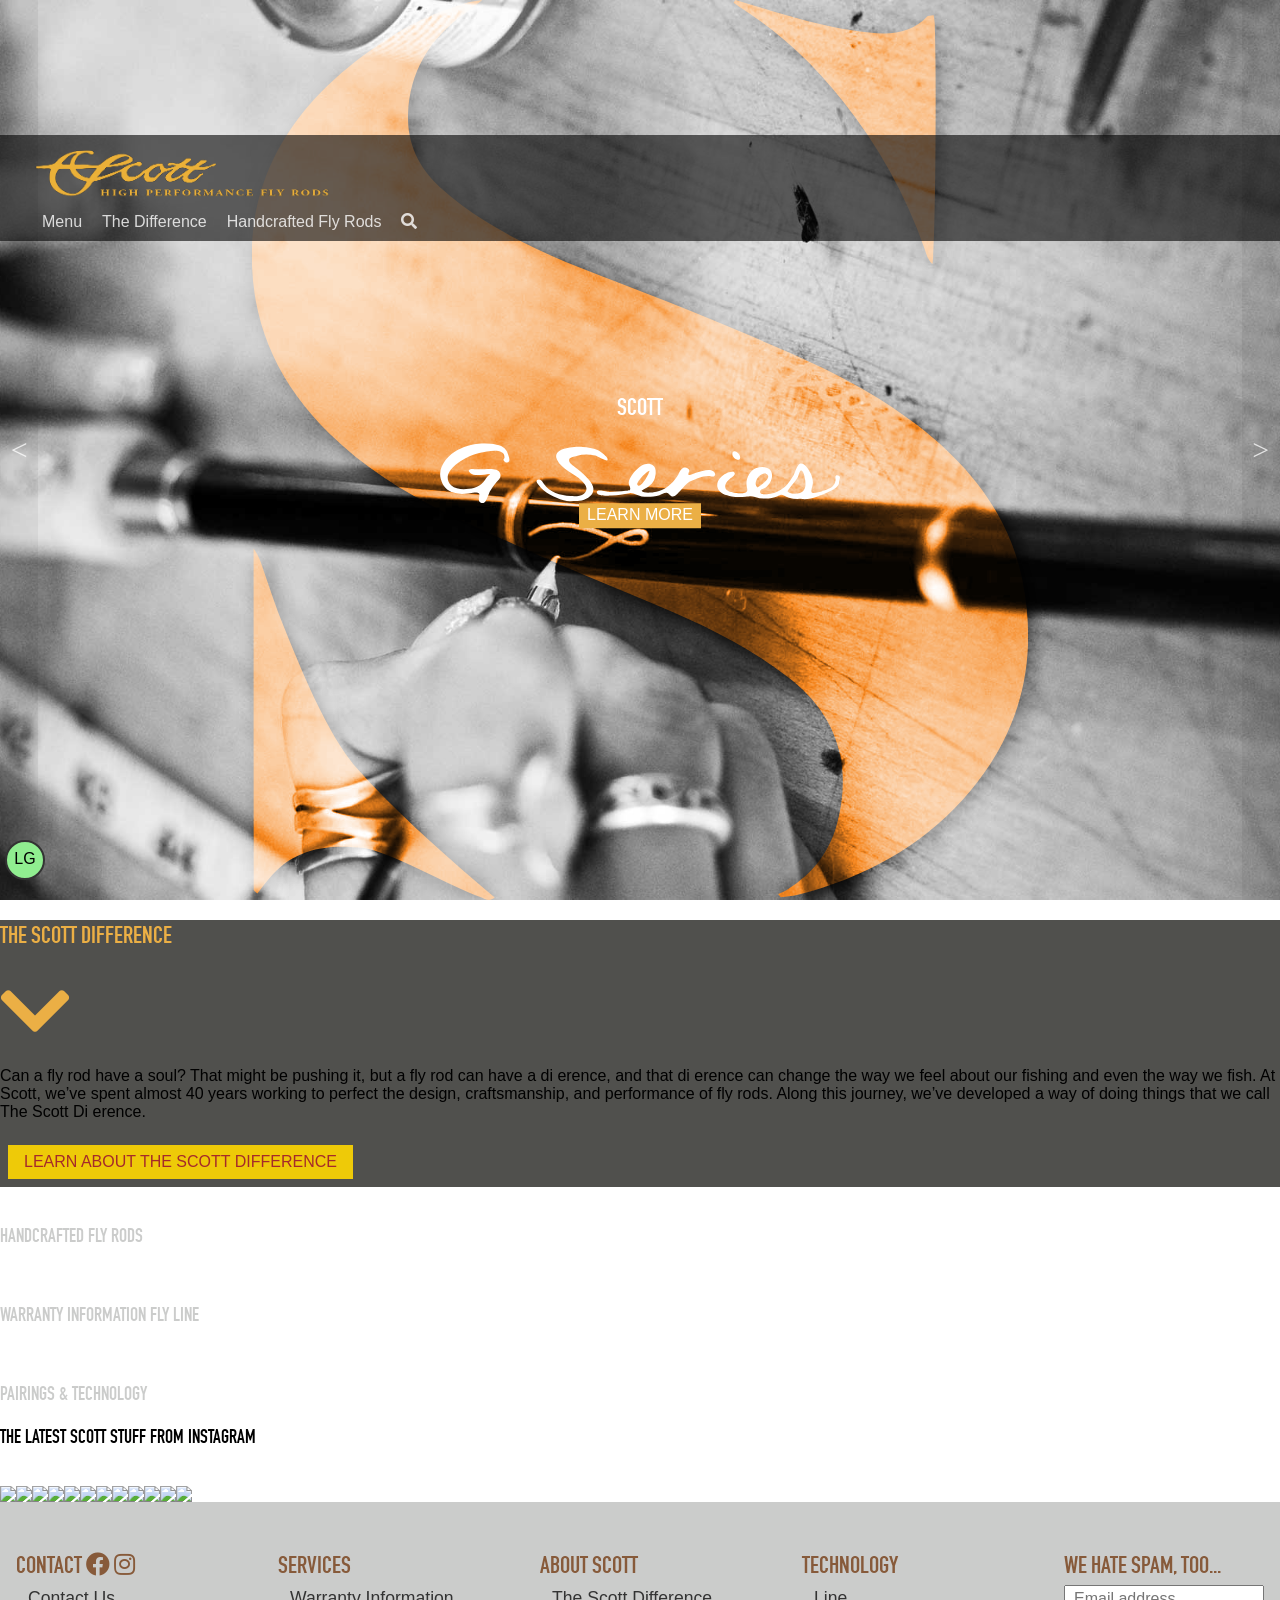
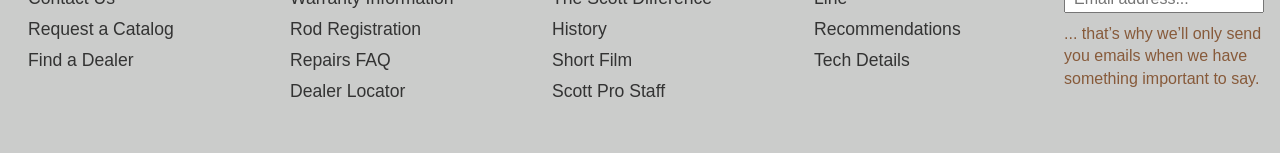
==== commit a25b2da5: "optimized some images" ====
--- a/_deploy/index.html
+++ b/_deploy/index.html
@@ -75,7 +75,7 @@
                         <section>
                             <div class="shp-slide">
                                 <div class="shp-bgs" data-pt-imgswap>
-                                    <img src="./assets/homeplate/scott-brand-slide-image.jpg">
+                                    <img src="./assets/homeplate/scott-brand-slide-image-lg.jpg">
                                     <svg class="series-letter" filter="url(#darkglow)"  xmlns="http://www.w3.org/2000/svg" xmlns:xlink="http://www.w3.org/1999/xlink" viewBox="0 0 612 709.48"><defs><style>.cls-1{fill:none;}.cls-2{isolation:isolate;}.cls-3{clip-path:url(#clip-path);}.cls-4{mix-blend-mode:overlay;}.cls-5{clip-path:url(#clip-path-3);}.cls-6{fill:#eab036;}</style><clipPath id="clip-path" transform="translate(0 0)"><rect class="cls-1" width="612" height="709.48"/></clipPath><clipPath id="clip-path-3" transform="translate(0 0)"><rect class="cls-1" x="-17" y="-13" width="646" height="723.48"/></clipPath></defs><title>Scott-Brand-Slide-Image</title><g class="cls-2"><g id="Layer_1" data-name="Layer 1"><g class="cls-3"><g class="cls-3"><g class="cls-4"><g class="cls-5"><path class="cls-6" d="M415,704.8a69,69,0,0,0,6.75-3.26c21.9-13.47,34.29-31.62,39.8-52.89,4.84-18.69,6.07-37.58,1.5-56.41-5.41-22.3-18.61-41.38-39-57.29-27.08-21.13-58.23-37.77-91.37-52.08-30.12-13-60.79-25.18-90.83-38.28-29.47-12.85-58.83-25.89-87.54-39.77-35.12-17-66.91-37.36-93-62.95C22,303.41,2.05,259.42.15,209.84-2.81,132.66,38.33,73,113.27,26.66,130.55,16,150.07,8.27,170.44,2c2.3-.71,4.87-.89,11.21-2-6.15,4.71-9.49,7.45-13.06,10-29.77,21.12-44.1,47.86-45.43,79.33-.93,22,7.17,41.72,25.14,58.22a246.72,246.72,0,0,0,34.37,25.91c26.9,17.1,56.87,30.34,87.81,42.24,56.94,21.9,113.68,44.13,168.58,69.21,31,14.15,59.88,30.52,85.68,50.37,43.51,33.5,72.86,73.35,82.55,121.12,12.7,62.59.57,121.51-46.91,174-33.09,36.55-76.9,61.49-130.76,75.12-4,1-8.41,1.23-12.62,1.82l-2-2.49" transform="translate(0 0)"/><path class="cls-6" d="M1.39,432.47c4.84,7.2,6,11.72,7.55,16.18,5.18,15,10.06,30,16,44.73,12.45,30.77,34.45,86.1,57.91,112.33,28.79,32.18,61.49,61.6,95.15,90.36,4.47,3.83,8.95,7.64,13.5,11.52-4.58,3.91-8,.67-10.88-.3-23.81-8-72.72-36.56-92.88-38.72S38,665.49,16.05,689.84c-4.13,4.59-7.71,9.51-11.75,14.52-1.5-1.56-2.82-2.3-2.82-3-.09-88.43-.09-176.86-.09-268.85" transform="translate(0 0)"/><path class="cls-6" d="M381.13,0c7.92,2.33,15.9,4.57,23.77,7,22.18,6.91,44.62,13.1,68,16.87,4.52.72,9.1,1.23,13.65,1.79,18,2.21,34.24.13,46-12.76.55-.59,2.3-.46,4.89-.92a56.49,56.49,0,0,1,.84,5.81c1.71,41.65.61,175.24-1.69,190.41-4.14-3.94-4.88-8.08-6.27-12.05A399.67,399.67,0,0,0,465.52,79.31c-21.2-26.78-46-51-76.79-70.95-3.07-2-5.93-4.19-8.88-6.29.42-.69.85-1.38,1.28-2.07" transform="translate(0 0)"/></g></g></g></g></g></g></svg>
                                 </div>
 
@@ -92,7 +92,7 @@
                         <section>
                             <div class="shp-slide">
                                 <div class="shp-bgs" data-pt-imgswap>
-                                    <img src="./assets/homeplate/radian-slide-image.jpg">
+                                    <img src="./assets/homeplate/radian-slide-image-lg.jpg">
 
 
 <svg class="series-letter" filter="url(#darkglow)" xmlns="http://www.w3.org/2000/svg" xmlns:xlink="http://www.w3.org/1999/xlink" viewBox="0 0 576.97 708.17"><defs><style>.cls-1{fill:none;}.cls-2{isolation:isolate;}.cls-3{clip-path:url(#clip-path);}.cls-4{mix-blend-mode:overlay;}.cls-5{clip-path:url(#clip-path-3);}.cls-6{fill:#f6871f;}</style><clipPath id="clip-path" transform="translate(0 0)"><rect class="cls-1" width="576.97" height="708.17"/></clipPath><clipPath id="clip-path-3" transform="translate(0 0)"><rect class="cls-1" x="-17" y="-13" width="610.97" height="722.17"/></clipPath></defs><title>Radian-big-letter-art</title><g class="cls-2"><g id="Layer_1" data-name="Layer 1"><g class="cls-3"><g class="cls-3"><g class="cls-4"><g class="cls-5"><rect class="cls-6" y="0.34" width="165.84" height="707.83"/><path class="cls-6" d="M246.51,0c8.65.62,17.32,1,25.94,1.9a395.58,395.58,0,0,1,61.11,10.72c22.79,6,44.85,13.82,65.37,25.58A200.71,200.71,0,0,1,444.1,73.47a141.25,141.25,0,0,1,26.55,38,131.79,131.79,0,0,1,11.73,43.14c2.32,23.43-.32,46.18-8.89,68.18a138,138,0,0,1-25.94,42,193.38,193.38,0,0,1-85.36,55.94,203.59,203.59,0,0,1-53.53,9.84,7,7,0,0,0-3.07.76c4,.38,8.06.73,12.08,1.16a337.2,337.2,0,0,1,68.79,14.37c21.93,7.16,42.92,16.38,61.78,29.84,33.16,23.66,57.37,54.06,69.27,93.51,5.4,17.92,7.28,36.32,7.33,55,.09,33.08-.11,66.17.29,99.25.21,17.46,2.18,34.79,8.82,51.2,7.55,18.68,21.49,28.54,41.67,29.49a2,2,0,0,1,1.35.45c-1.57.3-3.15.64-4.73.91s-3.26.53-4.9.68a287.34,287.34,0,0,1-45.26.17,242.73,242.73,0,0,1-46.4-7.36c-22.72-6-43.71-15.62-62-30.57-18.8-15.38-32.38-34.59-41.24-57.17A174.12,174.12,0,0,1,361,564.7c-1.18-12.69-1.8-25.45-2-38.19-.33-21.71.05-43.42-.19-65.13-.24-21.22-3.58-41.93-12-61.58-11.59-27-31.36-45.75-58.23-57.23a164.7,164.7,0,0,0-39.7-11,1.81,1.81,0,0,1-1.26-.68c3.22-.64,6.45-1.24,9.66-1.93,17.87-3.85,33.66-11.62,46.51-24.88,9.47-9.77,15.07-21.72,19-34.51a218,218,0,0,0,8.51-44,596.56,596.56,0,0,0,1.9-68.43c-.58-25.7-2.91-51.23-9.79-76.14-3.92-14.18-9.25-27.76-17.54-40C292.34,21,273.62,8.35,250.61,1.78L246.43.6c0-.2,0-.4.08-.6" transform="translate(0 0)"/></g></g></g></g></g></g></svg>
@@ -111,7 +111,7 @@
                         <section>
                             <div class="shp-slide">
                                 <div class="shp-bgs" data-pt-imgswap>
-                                    <img src="./assets/homeplate/meridian-slide-image.jpg">
+                                    <img src="./assets/homeplate/meridian-slide-image-lg.jpg">
 
 
                                     <img class="series-letter" src="./assets/homeplate/meridian-big-letter-art.svg" alt="">
@@ -137,7 +137,7 @@
                             <div class="shp-slide">
 
                                 <div class="shp-bgs" data-pt-imgswap>
-                                    <img src="./assets/homeplate/g-series-slide-image.jpg">
+                                    <img src="./assets/homeplate/g-series-slide-image-lg.jpg">
                                     <svg id="Layer_1" class="series-letter" filter="url(#darkglow)" data-name="Layer 1" filter="url(#darkglow)" xmlns="http://www.w3.org/2000/svg" xmlns:xlink="http://www.w3.org/1999/xlink" viewBox="0 0 540.81 713.33"><defs><style>.cls-1{fill:none;}.cls-2{clip-path:url(#clip-path);}.cls-3{fill:#eab036;}</style><clipPath id="clip-path" transform="translate(0 0)"><rect class="cls-1" width="540.81" height="713.33"/></clipPath></defs><title>G-big-letter-art</title><g class="cls-2"><path class="cls-3" d="M540.81,404.88v295l-6.44-9.18s-5.63-7.46-8.27-10.65c-18.94-22.85-43.13-30.61-71.17-27.38-19.4,2.23-37,9.49-53.5,20.27-15.12,9.88-64.5,38.65-70.77,40.37,16.16-18,43.54-48,49.78-71.41,4.75-17.79,6.19-36.36,6.19-54.62V404.88Z" transform="translate(0 0)"/><path class="cls-3" d="M540.81,251V0L533,15.58s-4.23,7.24-10.49,11.58C505,39.34,483.22,43.55,459,42.33c-29.48-1.47-55.69-13.68-81-22.45-11-3.8-34.49-10.41-45.72-11.08,96.5,57.31,169.5,131,202.15,223.26Z" transform="translate(0 0)"/><path class="cls-3" d="M249.76,697.59c-38.12-41.46-55.34-88.32-68.72-151.42-11.28-53.23-17.22-116.88-17.22-185.1S169.76,229.2,181,176c13.38-63.11,30.6-110,68.72-151.43C254.68,19.19,260.21,14.41,266,8.8a20.51,20.51,0,0,0-2.46.22C225.39,18.52,178.76,35,147.24,58.81,93.22,99.7,55.49,153.15,30,216,10.57,263.72.28,312.18,0,361.07.28,410,10.57,458.42,30,506.14,55.49,569,93.22,622.43,147.24,663.32c31.52,23.86,78.15,40.29,116.34,49.8a21.46,21.46,0,0,0,2.46.21c-5.83-5.61-11.36-10.38-16.28-15.74" transform="translate(0 0)"/></g></svg>
 
                                     <!-- <svg id="g-series-letter" class="series-letter" filter="url(#darkglow)" data-name="Layer 1" xmlns="http://www.w3.org/2000/svg" xmlns:xlink="http://www.w3.org/1999/xlink" viewBox="-50 -50 590.81 763.33">
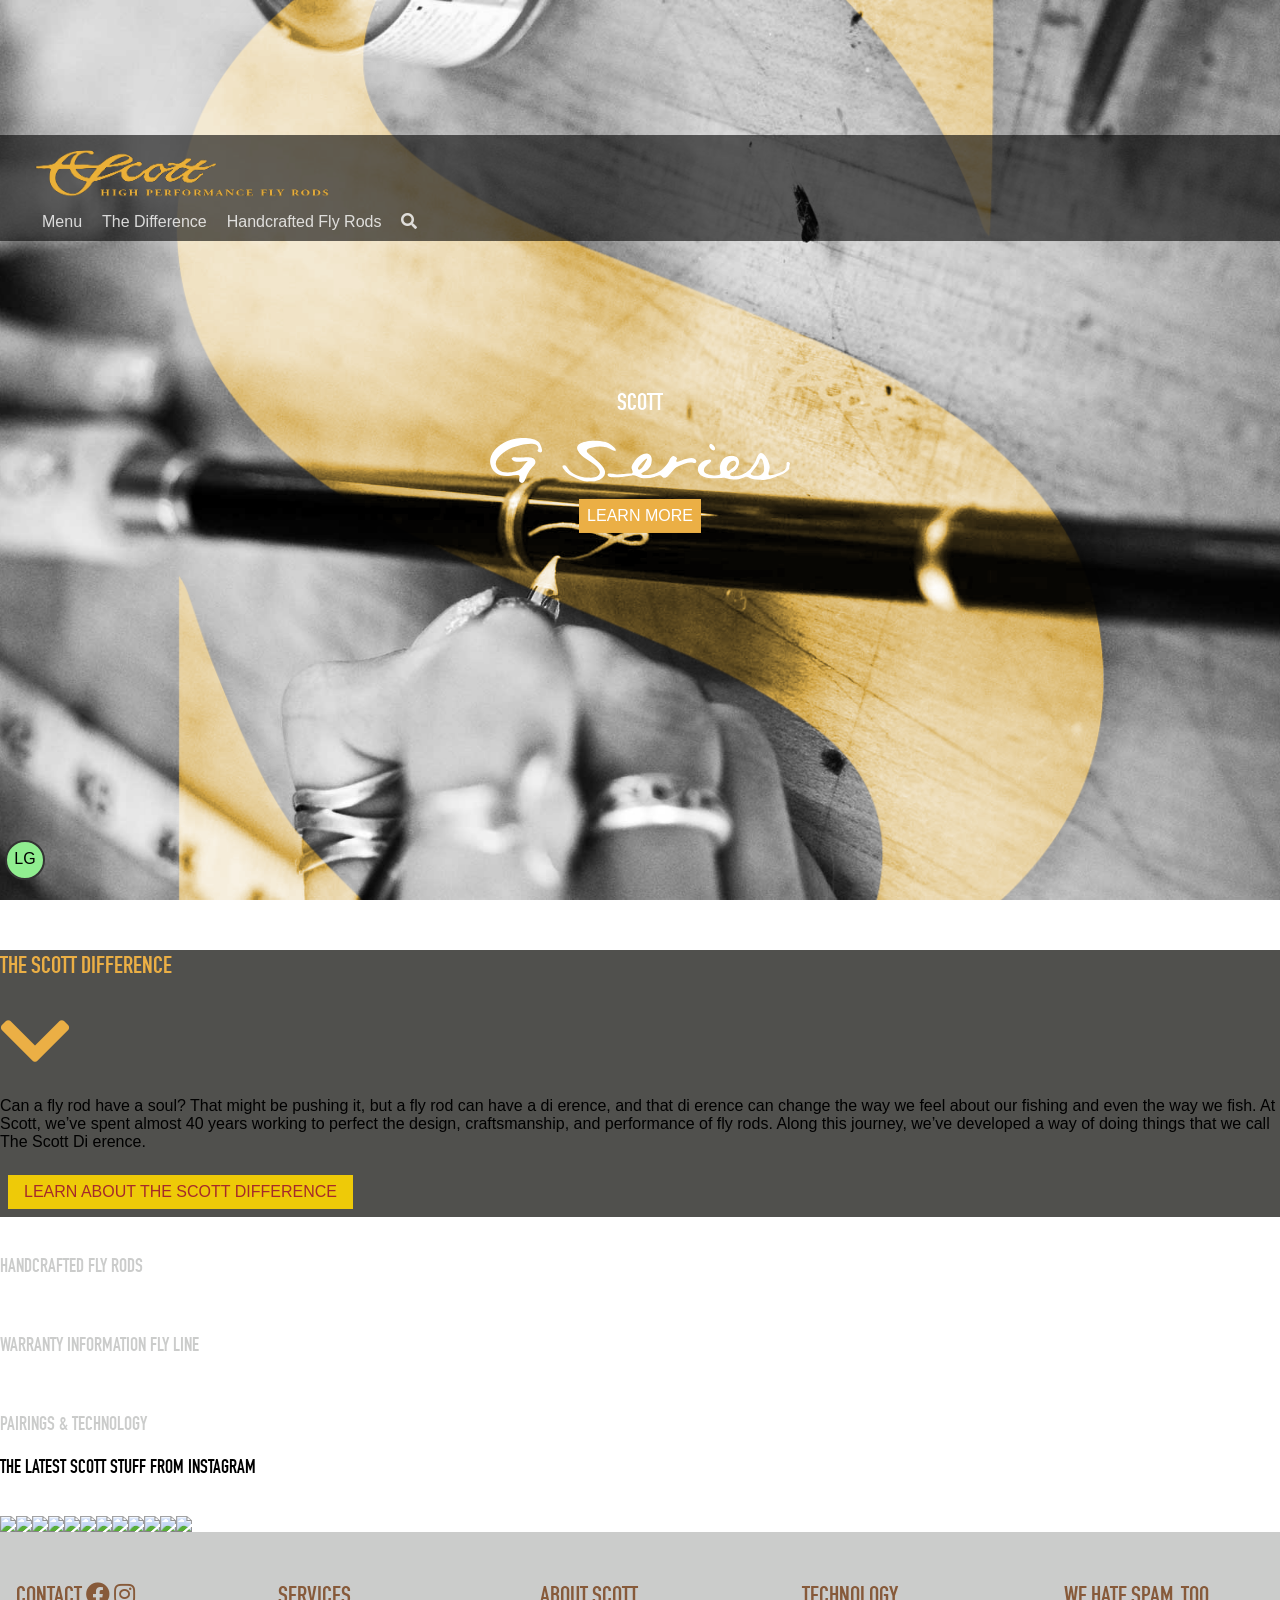
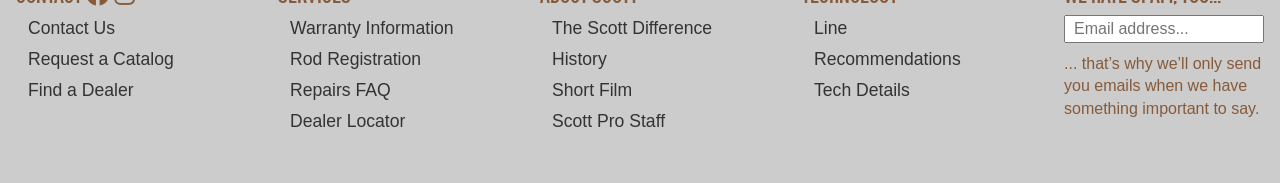
==== commit 0891796b: "HomePage slider works but needs optimized" ====
--- a/_deploy/index.html
+++ b/_deploy/index.html
@@ -56,7 +56,24 @@
 
 
         
+
+<!-- <div class="shp-slide1111111">
+    <div class="shp-bgs" data-pt-imgswap>
+        <img src="./assets/homeplate/scott-brand-slide-image-lg.jpg">
+        <img class="series-letter" src="./assets/homeplate/g-big-letter-art.png" alt="">
+    </div>
+
+    <div class="shp-titles">
+        <h1 class="f-headline ma0">Scott</h1>
+        <img src="./assets/img/g-series-white.svg" alt="">
+        <a class="btn" href="#">Learn More</a>
+    </div>
+</div> -->
+
+
+
             <header id="scott_homeplate"  >
+
                 <svg style="display:none;">
                     <defs>
                         <filter id="darkglow" x="0" y="0" width="200%" height="200%">
@@ -66,7 +83,12 @@
                         </filter>
                     </devs>
                 </svg>
-                    <div id="homeplate_slick-imgs" data-pt-slick-single='{"arrows":true, "dots":false, "autoplaySpeed": 3000, "autoplay": false}' >
+
+
+
+
+                    <!-- <div id="homeplate_slick-imgs" data-pt-slick-single='{"arrows":true, "dots":false, "autoplaySpeed": 3000, "autoplay": false}' > -->
+                    <div id="homeplate_slick-imgs" data-scott-homeplate >
 
 
 
@@ -76,12 +98,18 @@
                             <div class="shp-slide">
                                 <div class="shp-bgs" data-pt-imgswap>
                                     <img src="./assets/homeplate/scott-brand-slide-image-lg.jpg">
-                                    <svg class="series-letter" filter="url(#darkglow)"  xmlns="http://www.w3.org/2000/svg" xmlns:xlink="http://www.w3.org/1999/xlink" viewBox="0 0 612 709.48"><defs><style>.cls-1{fill:none;}.cls-2{isolation:isolate;}.cls-3{clip-path:url(#clip-path);}.cls-4{mix-blend-mode:overlay;}.cls-5{clip-path:url(#clip-path-3);}.cls-6{fill:#eab036;}</style><clipPath id="clip-path" transform="translate(0 0)"><rect class="cls-1" width="612" height="709.48"/></clipPath><clipPath id="clip-path-3" transform="translate(0 0)"><rect class="cls-1" x="-17" y="-13" width="646" height="723.48"/></clipPath></defs><title>Scott-Brand-Slide-Image</title><g class="cls-2"><g id="Layer_1" data-name="Layer 1"><g class="cls-3"><g class="cls-3"><g class="cls-4"><g class="cls-5"><path class="cls-6" d="M415,704.8a69,69,0,0,0,6.75-3.26c21.9-13.47,34.29-31.62,39.8-52.89,4.84-18.69,6.07-37.58,1.5-56.41-5.41-22.3-18.61-41.38-39-57.29-27.08-21.13-58.23-37.77-91.37-52.08-30.12-13-60.79-25.18-90.83-38.28-29.47-12.85-58.83-25.89-87.54-39.77-35.12-17-66.91-37.36-93-62.95C22,303.41,2.05,259.42.15,209.84-2.81,132.66,38.33,73,113.27,26.66,130.55,16,150.07,8.27,170.44,2c2.3-.71,4.87-.89,11.21-2-6.15,4.71-9.49,7.45-13.06,10-29.77,21.12-44.1,47.86-45.43,79.33-.93,22,7.17,41.72,25.14,58.22a246.72,246.72,0,0,0,34.37,25.91c26.9,17.1,56.87,30.34,87.81,42.24,56.94,21.9,113.68,44.13,168.58,69.21,31,14.15,59.88,30.52,85.68,50.37,43.51,33.5,72.86,73.35,82.55,121.12,12.7,62.59.57,121.51-46.91,174-33.09,36.55-76.9,61.49-130.76,75.12-4,1-8.41,1.23-12.62,1.82l-2-2.49" transform="translate(0 0)"/><path class="cls-6" d="M1.39,432.47c4.84,7.2,6,11.72,7.55,16.18,5.18,15,10.06,30,16,44.73,12.45,30.77,34.45,86.1,57.91,112.33,28.79,32.18,61.49,61.6,95.15,90.36,4.47,3.83,8.95,7.64,13.5,11.52-4.58,3.91-8,.67-10.88-.3-23.81-8-72.72-36.56-92.88-38.72S38,665.49,16.05,689.84c-4.13,4.59-7.71,9.51-11.75,14.52-1.5-1.56-2.82-2.3-2.82-3-.09-88.43-.09-176.86-.09-268.85" transform="translate(0 0)"/><path class="cls-6" d="M381.13,0c7.92,2.33,15.9,4.57,23.77,7,22.18,6.91,44.62,13.1,68,16.87,4.52.72,9.1,1.23,13.65,1.79,18,2.21,34.24.13,46-12.76.55-.59,2.3-.46,4.89-.92a56.49,56.49,0,0,1,.84,5.81c1.71,41.65.61,175.24-1.69,190.41-4.14-3.94-4.88-8.08-6.27-12.05A399.67,399.67,0,0,0,465.52,79.31c-21.2-26.78-46-51-76.79-70.95-3.07-2-5.93-4.19-8.88-6.29.42-.69.85-1.38,1.28-2.07" transform="translate(0 0)"/></g></g></g></g></g></g></svg>
+
+
+                                    <img class="series-letter" src="./assets/homeplate/scott-brand-big-letter.png" alt="">
+                                    <!-- <img class="series-letter" src="./assets/homeplate/g-big-letter-art.svg" alt=""> -->
+                                    <!-- <object data="./assets/homeplate/g-big-letter-art.svg" type="image/svg+xml"></object> -->
+
+                                    <!-- <svg id="gggg-series-letter" class="series-letter" width="612" height="710" viewBox="0 0 612 709" filter="url(#darkglow)"   xmlns="http://www.w3.org/2000/svg" xmlns:xlink="http://www.w3.org/1999/xlink" ><defs><style>.cls-1{fill:none;}.cls-2{isolation:isolate;}.cls-3{clip-path:url(#clip-path);}.cls-4{mix-blend-mode:overlay;}.cls-5{clip-path:url(#clip-path-3);}.cls-6{fill:#eab036;}</style><clipPath id="clip-path" transform="translate(0 0)"><rect class="cls-1" width="612" height="709.48"/></clipPath><clipPath id="clip-path-3" transform="translate(0 0)"><rect class="cls-1" x="-17" y="-13" width="646" height="723.48"/></clipPath></defs><title>Scott-Brand-Slide-Image</title><g class="cls-2"><g id="Layer_1" data-name="Layer 1"><g class="cls-3"><g class="cls-3"><g class="cls-4"><g class="cls-5"><path class="cls-6" d="M415,704.8a69,69,0,0,0,6.75-3.26c21.9-13.47,34.29-31.62,39.8-52.89,4.84-18.69,6.07-37.58,1.5-56.41-5.41-22.3-18.61-41.38-39-57.29-27.08-21.13-58.23-37.77-91.37-52.08-30.12-13-60.79-25.18-90.83-38.28-29.47-12.85-58.83-25.89-87.54-39.77-35.12-17-66.91-37.36-93-62.95C22,303.41,2.05,259.42.15,209.84-2.81,132.66,38.33,73,113.27,26.66,130.55,16,150.07,8.27,170.44,2c2.3-.71,4.87-.89,11.21-2-6.15,4.71-9.49,7.45-13.06,10-29.77,21.12-44.1,47.86-45.43,79.33-.93,22,7.17,41.72,25.14,58.22a246.72,246.72,0,0,0,34.37,25.91c26.9,17.1,56.87,30.34,87.81,42.24,56.94,21.9,113.68,44.13,168.58,69.21,31,14.15,59.88,30.52,85.68,50.37,43.51,33.5,72.86,73.35,82.55,121.12,12.7,62.59.57,121.51-46.91,174-33.09,36.55-76.9,61.49-130.76,75.12-4,1-8.41,1.23-12.62,1.82l-2-2.49" transform="translate(0 0)"/><path class="cls-6" d="M1.39,432.47c4.84,7.2,6,11.72,7.55,16.18,5.18,15,10.06,30,16,44.73,12.45,30.77,34.45,86.1,57.91,112.33,28.79,32.18,61.49,61.6,95.15,90.36,4.47,3.83,8.95,7.64,13.5,11.52-4.58,3.91-8,.67-10.88-.3-23.81-8-72.72-36.56-92.88-38.72S38,665.49,16.05,689.84c-4.13,4.59-7.71,9.51-11.75,14.52-1.5-1.56-2.82-2.3-2.82-3-.09-88.43-.09-176.86-.09-268.85" transform="translate(0 0)"/><path class="cls-6" d="M381.13,0c7.92,2.33,15.9,4.57,23.77,7,22.18,6.91,44.62,13.1,68,16.87,4.52.72,9.1,1.23,13.65,1.79,18,2.21,34.24.13,46-12.76.55-.59,2.3-.46,4.89-.92a56.49,56.49,0,0,1,.84,5.81c1.71,41.65.61,175.24-1.69,190.41-4.14-3.94-4.88-8.08-6.27-12.05A399.67,399.67,0,0,0,465.52,79.31c-21.2-26.78-46-51-76.79-70.95-3.07-2-5.93-4.19-8.88-6.29.42-.69.85-1.38,1.28-2.07" transform="translate(0 0)"/></g></g></g></g></g></g></svg> -->
                                 </div>
 
                                 <div class="shp-titles">
                                     <h1 class="f-headline ma0">Scott</h1>
-                                    <img src="./assets/img/g-series-white.svg" alt="">
+                                    <img class="rod-logo" src="./assets/img/g-series-white.svg" alt="">
                                     <a class="btn" href="#">Learn More</a>
                                 </div>
                             </div>
@@ -93,14 +121,14 @@
                             <div class="shp-slide">
                                 <div class="shp-bgs" data-pt-imgswap>
                                     <img src="./assets/homeplate/radian-slide-image-lg.jpg">
-
-
-<svg class="series-letter" filter="url(#darkglow)" xmlns="http://www.w3.org/2000/svg" xmlns:xlink="http://www.w3.org/1999/xlink" viewBox="0 0 576.97 708.17"><defs><style>.cls-1{fill:none;}.cls-2{isolation:isolate;}.cls-3{clip-path:url(#clip-path);}.cls-4{mix-blend-mode:overlay;}.cls-5{clip-path:url(#clip-path-3);}.cls-6{fill:#f6871f;}</style><clipPath id="clip-path" transform="translate(0 0)"><rect class="cls-1" width="576.97" height="708.17"/></clipPath><clipPath id="clip-path-3" transform="translate(0 0)"><rect class="cls-1" x="-17" y="-13" width="610.97" height="722.17"/></clipPath></defs><title>Radian-big-letter-art</title><g class="cls-2"><g id="Layer_1" data-name="Layer 1"><g class="cls-3"><g class="cls-3"><g class="cls-4"><g class="cls-5"><rect class="cls-6" y="0.34" width="165.84" height="707.83"/><path class="cls-6" d="M246.51,0c8.65.62,17.32,1,25.94,1.9a395.58,395.58,0,0,1,61.11,10.72c22.79,6,44.85,13.82,65.37,25.58A200.71,200.71,0,0,1,444.1,73.47a141.25,141.25,0,0,1,26.55,38,131.79,131.79,0,0,1,11.73,43.14c2.32,23.43-.32,46.18-8.89,68.18a138,138,0,0,1-25.94,42,193.38,193.38,0,0,1-85.36,55.94,203.59,203.59,0,0,1-53.53,9.84,7,7,0,0,0-3.07.76c4,.38,8.06.73,12.08,1.16a337.2,337.2,0,0,1,68.79,14.37c21.93,7.16,42.92,16.38,61.78,29.84,33.16,23.66,57.37,54.06,69.27,93.51,5.4,17.92,7.28,36.32,7.33,55,.09,33.08-.11,66.17.29,99.25.21,17.46,2.18,34.79,8.82,51.2,7.55,18.68,21.49,28.54,41.67,29.49a2,2,0,0,1,1.35.45c-1.57.3-3.15.64-4.73.91s-3.26.53-4.9.68a287.34,287.34,0,0,1-45.26.17,242.73,242.73,0,0,1-46.4-7.36c-22.72-6-43.71-15.62-62-30.57-18.8-15.38-32.38-34.59-41.24-57.17A174.12,174.12,0,0,1,361,564.7c-1.18-12.69-1.8-25.45-2-38.19-.33-21.71.05-43.42-.19-65.13-.24-21.22-3.58-41.93-12-61.58-11.59-27-31.36-45.75-58.23-57.23a164.7,164.7,0,0,0-39.7-11,1.81,1.81,0,0,1-1.26-.68c3.22-.64,6.45-1.24,9.66-1.93,17.87-3.85,33.66-11.62,46.51-24.88,9.47-9.77,15.07-21.72,19-34.51a218,218,0,0,0,8.51-44,596.56,596.56,0,0,0,1.9-68.43c-.58-25.7-2.91-51.23-9.79-76.14-3.92-14.18-9.25-27.76-17.54-40C292.34,21,273.62,8.35,250.61,1.78L246.43.6c0-.2,0-.4.08-.6" transform="translate(0 0)"/></g></g></g></g></g></g></svg>
+                                    <img class="series-letter" src="./assets/homeplate/radian-big-letter-art.png" alt="">
+
+                                    <!-- <svg class="series-letter" filter="url(#darkglow)" xmlns="http://www.w3.org/2000/svg" xmlns:xlink="http://www.w3.org/1999/xlink" viewBox="0 0 576.97 708.17"><defs><style>.cls-1{fill:none;}.cls-2{isolation:isolate;}.cls-3{clip-path:url(#clip-path);}.cls-4{mix-blend-mode:overlay;}.cls-5{clip-path:url(#clip-path-3);}.cls-6{fill:#f6871f;}</style><clipPath id="clip-path" transform="translate(0 0)"><rect class="cls-1" width="576.97" height="708.17"/></clipPath><clipPath id="clip-path-3" transform="translate(0 0)"><rect class="cls-1" x="-17" y="-13" width="610.97" height="722.17"/></clipPath></defs><title>Radian-big-letter-art</title><g class="cls-2"><g id="Layer_1" data-name="Layer 1"><g class="cls-3"><g class="cls-3"><g class="cls-4"><g class="cls-5"><rect class="cls-6" y="0.34" width="165.84" height="707.83"/><path class="cls-6" d="M246.51,0c8.65.62,17.32,1,25.94,1.9a395.58,395.58,0,0,1,61.11,10.72c22.79,6,44.85,13.82,65.37,25.58A200.71,200.71,0,0,1,444.1,73.47a141.25,141.25,0,0,1,26.55,38,131.79,131.79,0,0,1,11.73,43.14c2.32,23.43-.32,46.18-8.89,68.18a138,138,0,0,1-25.94,42,193.38,193.38,0,0,1-85.36,55.94,203.59,203.59,0,0,1-53.53,9.84,7,7,0,0,0-3.07.76c4,.38,8.06.73,12.08,1.16a337.2,337.2,0,0,1,68.79,14.37c21.93,7.16,42.92,16.38,61.78,29.84,33.16,23.66,57.37,54.06,69.27,93.51,5.4,17.92,7.28,36.32,7.33,55,.09,33.08-.11,66.17.29,99.25.21,17.46,2.18,34.79,8.82,51.2,7.55,18.68,21.49,28.54,41.67,29.49a2,2,0,0,1,1.35.45c-1.57.3-3.15.64-4.73.91s-3.26.53-4.9.68a287.34,287.34,0,0,1-45.26.17,242.73,242.73,0,0,1-46.4-7.36c-22.72-6-43.71-15.62-62-30.57-18.8-15.38-32.38-34.59-41.24-57.17A174.12,174.12,0,0,1,361,564.7c-1.18-12.69-1.8-25.45-2-38.19-.33-21.71.05-43.42-.19-65.13-.24-21.22-3.58-41.93-12-61.58-11.59-27-31.36-45.75-58.23-57.23a164.7,164.7,0,0,0-39.7-11,1.81,1.81,0,0,1-1.26-.68c3.22-.64,6.45-1.24,9.66-1.93,17.87-3.85,33.66-11.62,46.51-24.88,9.47-9.77,15.07-21.72,19-34.51a218,218,0,0,0,8.51-44,596.56,596.56,0,0,0,1.9-68.43c-.58-25.7-2.91-51.23-9.79-76.14-3.92-14.18-9.25-27.76-17.54-40C292.34,21,273.62,8.35,250.61,1.78L246.43.6c0-.2,0-.4.08-.6" transform="translate(0 0)"/></g></g></g></g></g></g></svg> -->
                                 </div>
 
                                 <div class="shp-titles">
                                     <h1 class="f-headline ma0">Radian</h1>
-                                    <img class="" src="./assets/img/g-series-white.svg" alt="">
+                                    <img class="rod-logo" src="./assets/img/g-series-white.svg" alt="">
                                     <a class="btn" href="#">Learn More</a>
                                 </div>
                             </div>
@@ -112,16 +140,16 @@
                             <div class="shp-slide">
                                 <div class="shp-bgs" data-pt-imgswap>
                                     <img src="./assets/homeplate/meridian-slide-image-lg.jpg">
-
-
-                                    <img class="series-letter" src="./assets/homeplate/meridian-big-letter-art.svg" alt="">
+                                    <img class="series-letter" src="./assets/homeplate/meridian-big-letter-art.png" alt="">
+
+                                    <!-- <img class="series-letter" src="./assets/homeplate/meridian-big-letter-art.svg" alt=""> -->
 
     <!-- <svg class="series-letter" filter="url(#darkglow)"  id="Layer_1" data-name="Layer 1" xmlns="http://www.w3.org/2000/svg" xmlns:xlink="http://www.w3.org/1999/xlink" viewBox="-50 -50 703.33 708.17"><defs><style>.cls-1{fill:none;}.cls-2{clip-path:url(#clip-path);}.cls-3{fill:#00aeef;}</style><clipPath id="clip-path" transform="translate(0 0)"><rect class="cls-1" width="703.33" height="708.17"/></clipPath></defs><title>Meridian-big-letter-art</title><g class="cls-2"><path class="cls-3" d="M703.33,0h-169V708.17h169ZM0,708.17c4.84-2.8,12.07-7,16.16-9.36C35,687.7,52.6,669.29,68.3,640.81c15.79-28.64,27.93-64.57,36-108.78,3.92-21.46,6.82-43.66,8.91-66.57.32-3.48.33-7.48,1.86-12,1.54,4.56,1.55,8.56,1.87,12,2.09,22.91,5,45.11,8.91,66.57,8.07,44.21,20.22,80.14,36,108.78,15.7,28.48,33.25,46.89,52.14,58,4.09,2.4,11.31,6.56,16.16,9.36Zm99.43-654V0H265.35l171.7,440.69L354.18,708.17Z" transform="translate(0 0)"/></g></svg> -->
                                 </div>
 
                                 <div class="shp-titles">
                                     <h1 class="f-headline ma0">Meridian</h1>
-                                    <img src="./assets/img/g-series-white.svg" alt="">
+                                    <img class="rod-logo" src="./assets/img/g-series-white.svg" alt="">
                                     <a class="btn" href="#">Learn More</a>
                                 </div>
                             </div>
@@ -138,7 +166,9 @@
 
                                 <div class="shp-bgs" data-pt-imgswap>
                                     <img src="./assets/homeplate/g-series-slide-image-lg.jpg">
-                                    <svg id="Layer_1" class="series-letter" filter="url(#darkglow)" data-name="Layer 1" filter="url(#darkglow)" xmlns="http://www.w3.org/2000/svg" xmlns:xlink="http://www.w3.org/1999/xlink" viewBox="0 0 540.81 713.33"><defs><style>.cls-1{fill:none;}.cls-2{clip-path:url(#clip-path);}.cls-3{fill:#eab036;}</style><clipPath id="clip-path" transform="translate(0 0)"><rect class="cls-1" width="540.81" height="713.33"/></clipPath></defs><title>G-big-letter-art</title><g class="cls-2"><path class="cls-3" d="M540.81,404.88v295l-6.44-9.18s-5.63-7.46-8.27-10.65c-18.94-22.85-43.13-30.61-71.17-27.38-19.4,2.23-37,9.49-53.5,20.27-15.12,9.88-64.5,38.65-70.77,40.37,16.16-18,43.54-48,49.78-71.41,4.75-17.79,6.19-36.36,6.19-54.62V404.88Z" transform="translate(0 0)"/><path class="cls-3" d="M540.81,251V0L533,15.58s-4.23,7.24-10.49,11.58C505,39.34,483.22,43.55,459,42.33c-29.48-1.47-55.69-13.68-81-22.45-11-3.8-34.49-10.41-45.72-11.08,96.5,57.31,169.5,131,202.15,223.26Z" transform="translate(0 0)"/><path class="cls-3" d="M249.76,697.59c-38.12-41.46-55.34-88.32-68.72-151.42-11.28-53.23-17.22-116.88-17.22-185.1S169.76,229.2,181,176c13.38-63.11,30.6-110,68.72-151.43C254.68,19.19,260.21,14.41,266,8.8a20.51,20.51,0,0,0-2.46.22C225.39,18.52,178.76,35,147.24,58.81,93.22,99.7,55.49,153.15,30,216,10.57,263.72.28,312.18,0,361.07.28,410,10.57,458.42,30,506.14,55.49,569,93.22,622.43,147.24,663.32c31.52,23.86,78.15,40.29,116.34,49.8a21.46,21.46,0,0,0,2.46.21c-5.83-5.61-11.36-10.38-16.28-15.74" transform="translate(0 0)"/></g></svg>
+                                    <img class="series-letter" src="./assets/homeplate/g-big-letter-art.png" alt="">
+
+                                    <!-- <svg id="Layer_1" class="series-letter" filter="url(#darkglow)" data-name="Layer 1" filter="url(#darkglow)" xmlns="http://www.w3.org/2000/svg" xmlns:xlink="http://www.w3.org/1999/xlink" viewBox="0 0 540.81 713.33"><defs><style>.cls-1{fill:none;}.cls-2{clip-path:url(#clip-path);}.cls-3{fill:#eab036;}</style><clipPath id="clip-path" transform="translate(0 0)"><rect class="cls-1" width="540.81" height="713.33"/></clipPath></defs><title>G-big-letter-art</title><g class="cls-2"><path class="cls-3" d="M540.81,404.88v295l-6.44-9.18s-5.63-7.46-8.27-10.65c-18.94-22.85-43.13-30.61-71.17-27.38-19.4,2.23-37,9.49-53.5,20.27-15.12,9.88-64.5,38.65-70.77,40.37,16.16-18,43.54-48,49.78-71.41,4.75-17.79,6.19-36.36,6.19-54.62V404.88Z" transform="translate(0 0)"/><path class="cls-3" d="M540.81,251V0L533,15.58s-4.23,7.24-10.49,11.58C505,39.34,483.22,43.55,459,42.33c-29.48-1.47-55.69-13.68-81-22.45-11-3.8-34.49-10.41-45.72-11.08,96.5,57.31,169.5,131,202.15,223.26Z" transform="translate(0 0)"/><path class="cls-3" d="M249.76,697.59c-38.12-41.46-55.34-88.32-68.72-151.42-11.28-53.23-17.22-116.88-17.22-185.1S169.76,229.2,181,176c13.38-63.11,30.6-110,68.72-151.43C254.68,19.19,260.21,14.41,266,8.8a20.51,20.51,0,0,0-2.46.22C225.39,18.52,178.76,35,147.24,58.81,93.22,99.7,55.49,153.15,30,216,10.57,263.72.28,312.18,0,361.07.28,410,10.57,458.42,30,506.14,55.49,569,93.22,622.43,147.24,663.32c31.52,23.86,78.15,40.29,116.34,49.8a21.46,21.46,0,0,0,2.46.21c-5.83-5.61-11.36-10.38-16.28-15.74" transform="translate(0 0)"/></g></svg> -->
 
                                     <!-- <svg id="g-series-letter" class="series-letter" filter="url(#darkglow)" data-name="Layer 1" xmlns="http://www.w3.org/2000/svg" xmlns:xlink="http://www.w3.org/1999/xlink" viewBox="-50 -50 590.81 763.33">
                                         <defs><style>.cls-1{fill:none;}.cls-2{clip-path:url(#clip-path);}.cls-3{fill:#eab036;}</style><clipPath id="clip-path" transform="translate(0 0)"><rect class="cls-1" width="540.81" height="713.33"/></clipPath></defs><title>G-big-letter-art</title>
@@ -151,7 +181,7 @@
 
                                 <div class="shp-titles">
                                     <h1 class="f-headline ma0">G Series</h1>
-                                    <img src="./assets/img/g-series-white.svg" alt="">
+                                    <img class="rod-logo" src="./assets/img/g-series-white.svg" alt="">
                                     <a class="btn" href="#">Learn More</a>
                                 </div>
                             </div>
@@ -172,6 +202,7 @@
 
             
             <div id="scott_site_navigation">
+                <div id="scott_side_menu_cover" class="scott_menu_btn menu_out"></div>
 
                 <div id="scott_top_menu" class="" >
                     <div class="_inner">
@@ -186,8 +217,9 @@
                             <a class="" href="index.html">
                                 <img class="scott_logo-sm" src="./assets/img/scott-logo-sm.svg" alt="Scott logo22">
                             </a>
-                            <ul>
-                                <li><a id="scott_menu_btn">Menu</a></li>
+
+                            <ul class="menu-lg">
+                                <li><a class="scott_menu_btn">Menu</a></li>
                                 <li><a href="#">The Difference</a></li>
                                 <li><a href="scott-rods.html">Handcrafted Fly Rods</a></li>
                                 <li>
@@ -198,6 +230,14 @@
                                 </li>
                             </ul>
 
+                            <ul class="menu-sm">
+                                <li><a class="scott_menu_btn">Menu</a></li>
+                                <li><a href="#"><i class="fab fa-facebook"></i></a></li>
+                                <li><a href="#"><i class="fab fa-instagram"></i></a></li>
+                                <li><a href="#"><i class="fa fa-envelope"></i></a></li>
+                                <li><a href="#"><i class="fa fa-phone"></i></a></li>
+                            </ul>
+
                         </nav>
 
                     </div>
@@ -281,6 +321,8 @@
 </li> -->
                     </div>
                 </div>
+
+
 
             </div>
 
--- a/_deploy/assets/site.css
+++ b/_deploy/assets/site.css
@@ -1,2 +1,2 @@
-/* line 3, /Users/PT/Documents/PageTree/scott-2018/scott-2018-site/site.scss */html{box-sizing:border-box}/* line 6, /Users/PT/Documents/PageTree/scott-2018/scott-2018-site/site.scss */*,*:before,*:after{box-sizing:inherit}/* line 236, /Users/PT/Documents/PageTree/scott-2018/scott-2018-site/pt/_PT-MIXINS.scss */.header{z-index:6000}/* line 236, /Users/PT/Documents/PageTree/scott-2018/scott-2018-site/pt/_PT-MIXINS.scss */.header{z-index:6000}/* line 23, /Users/PT/Documents/PageTree/scott-2018/scott-2018-site/pt/_pt-Library.scss */.pt-zone,.pt-zone-full,.pt-zone-100,.pt-zone-95,.pt-zone-90,.pt-zone-85,.pt-zone-80,.pt-zone-75,.pt-zone-70,.pt-zone-65,.pt-zone-60,.pt-zone-55,.pt-zone-50,.pt-zone-45,.pt-zone-40,.pt-zone-35,.pt-zone-30,.pt-zone-25,.pt-zone-20,.pt-zone-15,.pt-zone-10,.pt-zone-5,.pt-zone-min-full,.pt-zone-min-100,.pt-zone-min-95,.pt-zone-min-90,.pt-zone-min-85,.pt-zone-min-80,.pt-zone-min-75,.pt-zone-min-70,.pt-zone-min-65,.pt-zone-min-60,.pt-zone-min-55,.pt-zone-min-50,.pt-zone-min-45,.pt-zone-min-40,.pt-zone-min-35,.pt-zone-min-30,.pt-zone-min-25,.pt-zone-min-20,.pt-zone-min-15,.pt-zone-min-10,.pt-zone-min-5{position:relative;width:100%}/* line 29, /Users/PT/Documents/PageTree/scott-2018/scott-2018-site/pt/_pt-Library.scss */.pt-zone-full{height:100vh}@media only screen and (-webkit-min-device-pixel-ratio: 1) and (device-width: 768px) and (device-height: 1024px) and (orientation: portrait){/* line 29, /Users/PT/Documents/PageTree/scott-2018/scott-2018-site/pt/_pt-Library.scss */.pt-zone-full{height:1024px}}@media only screen and (-webkit-min-device-pixel-ratio: 1) and (device-width: 768px) and (device-height: 1024px) and (orientation: landscape){/* line 29, /Users/PT/Documents/PageTree/scott-2018/scott-2018-site/pt/_pt-Library.scss */.pt-zone-full{height:768px}}@media only screen and (-webkit-min-device-pixel-ratio: 1) and (device-width: 320px) and (device-height: 480px) and (orientation: portrait){/* line 29, /Users/PT/Documents/PageTree/scott-2018/scott-2018-site/pt/_pt-Library.scss */.pt-zone-full{height:480px}}@media only screen and (-webkit-min-device-pixel-ratio: 1) and (device-width: 320px) and (device-height: 480px) and (orientation: landscape){/* line 29, /Users/PT/Documents/PageTree/scott-2018/scott-2018-site/pt/_pt-Library.scss */.pt-zone-full{height:320px}}@media only screen and (-webkit-min-device-pixel-ratio: 1) and (device-width: 320px) and (device-height: 568px) and (orientation: portrait){/* line 29, /Users/PT/Documents/PageTree/scott-2018/scott-2018-site/pt/_pt-Library.scss */.pt-zone-full{height:568px}}@media only screen and (-webkit-min-device-pixel-ratio: 1) and (device-width: 320px) and (device-height: 568px) and (orientation: landscape){/* line 29, /Users/PT/Documents/PageTree/scott-2018/scott-2018-site/pt/_pt-Library.scss */.pt-zone-full{height:320px}}/* line 30, /Users/PT/Documents/PageTree/scott-2018/scott-2018-site/pt/_pt-Library.scss */.pt-zone-100{height:100vh}@media only screen and (-webkit-min-device-pixel-ratio: 1) and (device-width: 768px) and (device-height: 1024px) and (orientation: portrait){/* line 30, /Users/PT/Documents/PageTree/scott-2018/scott-2018-site/pt/_pt-Library.scss */.pt-zone-100{height:1024px}}@media only screen and (-webkit-min-device-pixel-ratio: 1) and (device-width: 768px) and (device-height: 1024px) and (orientation: landscape){/* line 30, /Users/PT/Documents/PageTree/scott-2018/scott-2018-site/pt/_pt-Library.scss */.pt-zone-100{height:768px}}@media only screen and (-webkit-min-device-pixel-ratio: 1) and (device-width: 320px) and (device-height: 480px) and (orientation: portrait){/* line 30, /Users/PT/Documents/PageTree/scott-2018/scott-2018-site/pt/_pt-Library.scss */.pt-zone-100{height:480px}}@media only screen and (-webkit-min-device-pixel-ratio: 1) and (device-width: 320px) and (device-height: 480px) and (orientation: landscape){/* line 30, /Users/PT/Documents/PageTree/scott-2018/scott-2018-site/pt/_pt-Library.scss */.pt-zone-100{height:320px}}@media only screen and (-webkit-min-device-pixel-ratio: 1) and (device-width: 320px) and (device-height: 568px) and (orientation: portrait){/* line 30, /Users/PT/Documents/PageTree/scott-2018/scott-2018-site/pt/_pt-Library.scss */.pt-zone-100{height:568px}}@media only screen and (-webkit-min-device-pixel-ratio: 1) and (device-width: 320px) and (device-height: 568px) and (orientation: landscape){/* line 30, /Users/PT/Documents/PageTree/scott-2018/scott-2018-site/pt/_pt-Library.scss */.pt-zone-100{height:320px}}/* line 31, /Users/PT/Documents/PageTree/scott-2018/scott-2018-site/pt/_pt-Library.scss */.pt-zone-95{height:95vh}@media only screen and (-webkit-min-device-pixel-ratio: 1) and (device-width: 768px) and (device-height: 1024px) and (orientation: portrait){/* line 31, /Users/PT/Documents/PageTree/scott-2018/scott-2018-site/pt/_pt-Library.scss */.pt-zone-95{height:972.8px}}@media only screen and (-webkit-min-device-pixel-ratio: 1) and (device-width: 768px) and (device-height: 1024px) and (orientation: landscape){/* line 31, /Users/PT/Documents/PageTree/scott-2018/scott-2018-site/pt/_pt-Library.scss */.pt-zone-95{height:729.6px}}@media only screen and (-webkit-min-device-pixel-ratio: 1) and (device-width: 320px) and (device-height: 480px) and (orientation: portrait){/* line 31, /Users/PT/Documents/PageTree/scott-2018/scott-2018-site/pt/_pt-Library.scss */.pt-zone-95{height:456px}}@media only screen and (-webkit-min-device-pixel-ratio: 1) and (device-width: 320px) and (device-height: 480px) and (orientation: landscape){/* line 31, /Users/PT/Documents/PageTree/scott-2018/scott-2018-site/pt/_pt-Library.scss */.pt-zone-95{height:304px}}@media only screen and (-webkit-min-device-pixel-ratio: 1) and (device-width: 320px) and (device-height: 568px) and (orientation: portrait){/* line 31, /Users/PT/Documents/PageTree/scott-2018/scott-2018-site/pt/_pt-Library.scss */.pt-zone-95{height:539.6px}}@media only screen and (-webkit-min-device-pixel-ratio: 1) and (device-width: 320px) and (device-height: 568px) and (orientation: landscape){/* line 31, /Users/PT/Documents/PageTree/scott-2018/scott-2018-site/pt/_pt-Library.scss */.pt-zone-95{height:304px}}/* line 32, /Users/PT/Documents/PageTree/scott-2018/scott-2018-site/pt/_pt-Library.scss */.pt-zone-90{height:90vh}@media only screen and (-webkit-min-device-pixel-ratio: 1) and (device-width: 768px) and (device-height: 1024px) and (orientation: portrait){/* line 32, /Users/PT/Documents/PageTree/scott-2018/scott-2018-site/pt/_pt-Library.scss */.pt-zone-90{height:921.6px}}@media only screen and (-webkit-min-device-pixel-ratio: 1) and (device-width: 768px) and (device-height: 1024px) and (orientation: landscape){/* line 32, /Users/PT/Documents/PageTree/scott-2018/scott-2018-site/pt/_pt-Library.scss */.pt-zone-90{height:691.2px}}@media only screen and (-webkit-min-device-pixel-ratio: 1) and (device-width: 320px) and (device-height: 480px) and (orientation: portrait){/* line 32, /Users/PT/Documents/PageTree/scott-2018/scott-2018-site/pt/_pt-Library.scss */.pt-zone-90{height:432px}}@media only screen and (-webkit-min-device-pixel-ratio: 1) and (device-width: 320px) and (device-height: 480px) and (orientation: landscape){/* line 32, /Users/PT/Documents/PageTree/scott-2018/scott-2018-site/pt/_pt-Library.scss */.pt-zone-90{height:288px}}@media only screen and (-webkit-min-device-pixel-ratio: 1) and (device-width: 320px) and (device-height: 568px) and (orientation: portrait){/* line 32, /Users/PT/Documents/PageTree/scott-2018/scott-2018-site/pt/_pt-Library.scss */.pt-zone-90{height:511.2px}}@media only screen and (-webkit-min-device-pixel-ratio: 1) and (device-width: 320px) and (device-height: 568px) and (orientation: landscape){/* line 32, /Users/PT/Documents/PageTree/scott-2018/scott-2018-site/pt/_pt-Library.scss */.pt-zone-90{height:288px}}/* line 33, /Users/PT/Documents/PageTree/scott-2018/scott-2018-site/pt/_pt-Library.scss */.pt-zone-85{height:85vh}@media only screen and (-webkit-min-device-pixel-ratio: 1) and (device-width: 768px) and (device-height: 1024px) and (orientation: portrait){/* line 33, /Users/PT/Documents/PageTree/scott-2018/scott-2018-site/pt/_pt-Library.scss */.pt-zone-85{height:870.4px}}@media only screen and (-webkit-min-device-pixel-ratio: 1) and (device-width: 768px) and (device-height: 1024px) and (orientation: landscape){/* line 33, /Users/PT/Documents/PageTree/scott-2018/scott-2018-site/pt/_pt-Library.scss */.pt-zone-85{height:652.8px}}@media only screen and (-webkit-min-device-pixel-ratio: 1) and (device-width: 320px) and (device-height: 480px) and (orientation: portrait){/* line 33, /Users/PT/Documents/PageTree/scott-2018/scott-2018-site/pt/_pt-Library.scss */.pt-zone-85{height:408px}}@media only screen and (-webkit-min-device-pixel-ratio: 1) and (device-width: 320px) and (device-height: 480px) and (orientation: landscape){/* line 33, /Users/PT/Documents/PageTree/scott-2018/scott-2018-site/pt/_pt-Library.scss */.pt-zone-85{height:272px}}@media only screen and (-webkit-min-device-pixel-ratio: 1) and (device-width: 320px) and (device-height: 568px) and (orientation: portrait){/* line 33, /Users/PT/Documents/PageTree/scott-2018/scott-2018-site/pt/_pt-Library.scss */.pt-zone-85{height:482.8px}}@media only screen and (-webkit-min-device-pixel-ratio: 1) and (device-width: 320px) and (device-height: 568px) and (orientation: landscape){/* line 33, /Users/PT/Documents/PageTree/scott-2018/scott-2018-site/pt/_pt-Library.scss */.pt-zone-85{height:272px}}/* line 34, /Users/PT/Documents/PageTree/scott-2018/scott-2018-site/pt/_pt-Library.scss */.pt-zone-80{height:80vh}@media only screen and (-webkit-min-device-pixel-ratio: 1) and (device-width: 768px) and (device-height: 1024px) and (orientation: portrait){/* line 34, /Users/PT/Documents/PageTree/scott-2018/scott-2018-site/pt/_pt-Library.scss */.pt-zone-80{height:819.2px}}@media only screen and (-webkit-min-device-pixel-ratio: 1) and (device-width: 768px) and (device-height: 1024px) and (orientation: landscape){/* line 34, /Users/PT/Documents/PageTree/scott-2018/scott-2018-site/pt/_pt-Library.scss */.pt-zone-80{height:614.4px}}@media only screen and (-webkit-min-device-pixel-ratio: 1) and (device-width: 320px) and (device-height: 480px) and (orientation: portrait){/* line 34, /Users/PT/Documents/PageTree/scott-2018/scott-2018-site/pt/_pt-Library.scss */.pt-zone-80{height:384px}}@media only screen and (-webkit-min-device-pixel-ratio: 1) and (device-width: 320px) and (device-height: 480px) and (orientation: landscape){/* line 34, /Users/PT/Documents/PageTree/scott-2018/scott-2018-site/pt/_pt-Library.scss */.pt-zone-80{height:256px}}@media only screen and (-webkit-min-device-pixel-ratio: 1) and (device-width: 320px) and (device-height: 568px) and (orientation: portrait){/* line 34, /Users/PT/Documents/PageTree/scott-2018/scott-2018-site/pt/_pt-Library.scss */.pt-zone-80{height:454.4px}}@media only screen and (-webkit-min-device-pixel-ratio: 1) and (device-width: 320px) and (device-height: 568px) and (orientation: landscape){/* line 34, /Users/PT/Documents/PageTree/scott-2018/scott-2018-site/pt/_pt-Library.scss */.pt-zone-80{height:256px}}/* line 35, /Users/PT/Documents/PageTree/scott-2018/scott-2018-site/pt/_pt-Library.scss */.pt-zone-75{height:75vh}@media only screen and (-webkit-min-device-pixel-ratio: 1) and (device-width: 768px) and (device-height: 1024px) and (orientation: portrait){/* line 35, /Users/PT/Documents/PageTree/scott-2018/scott-2018-site/pt/_pt-Library.scss */.pt-zone-75{height:768px}}@media only screen and (-webkit-min-device-pixel-ratio: 1) and (device-width: 768px) and (device-height: 1024px) and (orientation: landscape){/* line 35, /Users/PT/Documents/PageTree/scott-2018/scott-2018-site/pt/_pt-Library.scss */.pt-zone-75{height:576px}}@media only screen and (-webkit-min-device-pixel-ratio: 1) and (device-width: 320px) and (device-height: 480px) and (orientation: portrait){/* line 35, /Users/PT/Documents/PageTree/scott-2018/scott-2018-site/pt/_pt-Library.scss */.pt-zone-75{height:360px}}@media only screen and (-webkit-min-device-pixel-ratio: 1) and (device-width: 320px) and (device-height: 480px) and (orientation: landscape){/* line 35, /Users/PT/Documents/PageTree/scott-2018/scott-2018-site/pt/_pt-Library.scss */.pt-zone-75{height:240px}}@media only screen and (-webkit-min-device-pixel-ratio: 1) and (device-width: 320px) and (device-height: 568px) and (orientation: portrait){/* line 35, /Users/PT/Documents/PageTree/scott-2018/scott-2018-site/pt/_pt-Library.scss */.pt-zone-75{height:426px}}@media only screen and (-webkit-min-device-pixel-ratio: 1) and (device-width: 320px) and (device-height: 568px) and (orientation: landscape){/* line 35, /Users/PT/Documents/PageTree/scott-2018/scott-2018-site/pt/_pt-Library.scss */.pt-zone-75{height:240px}}/* line 36, /Users/PT/Documents/PageTree/scott-2018/scott-2018-site/pt/_pt-Library.scss */.pt-zone-70{height:70vh}@media only screen and (-webkit-min-device-pixel-ratio: 1) and (device-width: 768px) and (device-height: 1024px) and (orientation: portrait){/* line 36, /Users/PT/Documents/PageTree/scott-2018/scott-2018-site/pt/_pt-Library.scss */.pt-zone-70{height:716.8px}}@media only screen and (-webkit-min-device-pixel-ratio: 1) and (device-width: 768px) and (device-height: 1024px) and (orientation: landscape){/* line 36, /Users/PT/Documents/PageTree/scott-2018/scott-2018-site/pt/_pt-Library.scss */.pt-zone-70{height:537.6px}}@media only screen and (-webkit-min-device-pixel-ratio: 1) and (device-width: 320px) and (device-height: 480px) and (orientation: portrait){/* line 36, /Users/PT/Documents/PageTree/scott-2018/scott-2018-site/pt/_pt-Library.scss */.pt-zone-70{height:336px}}@media only screen and (-webkit-min-device-pixel-ratio: 1) and (device-width: 320px) and (device-height: 480px) and (orientation: landscape){/* line 36, /Users/PT/Documents/PageTree/scott-2018/scott-2018-site/pt/_pt-Library.scss */.pt-zone-70{height:224px}}@media only screen and (-webkit-min-device-pixel-ratio: 1) and (device-width: 320px) and (device-height: 568px) and (orientation: portrait){/* line 36, /Users/PT/Documents/PageTree/scott-2018/scott-2018-site/pt/_pt-Library.scss */.pt-zone-70{height:397.6px}}@media only screen and (-webkit-min-device-pixel-ratio: 1) and (device-width: 320px) and (device-height: 568px) and (orientation: landscape){/* line 36, /Users/PT/Documents/PageTree/scott-2018/scott-2018-site/pt/_pt-Library.scss */.pt-zone-70{height:224px}}/* line 37, /Users/PT/Documents/PageTree/scott-2018/scott-2018-site/pt/_pt-Library.scss */.pt-zone-65{height:65vh}@media only screen and (-webkit-min-device-pixel-ratio: 1) and (device-width: 768px) and (device-height: 1024px) and (orientation: portrait){/* line 37, /Users/PT/Documents/PageTree/scott-2018/scott-2018-site/pt/_pt-Library.scss */.pt-zone-65{height:665.6px}}@media only screen and (-webkit-min-device-pixel-ratio: 1) and (device-width: 768px) and (device-height: 1024px) and (orientation: landscape){/* line 37, /Users/PT/Documents/PageTree/scott-2018/scott-2018-site/pt/_pt-Library.scss */.pt-zone-65{height:499.2px}}@media only screen and (-webkit-min-device-pixel-ratio: 1) and (device-width: 320px) and (device-height: 480px) and (orientation: portrait){/* line 37, /Users/PT/Documents/PageTree/scott-2018/scott-2018-site/pt/_pt-Library.scss */.pt-zone-65{height:312px}}@media only screen and (-webkit-min-device-pixel-ratio: 1) and (device-width: 320px) and (device-height: 480px) and (orientation: landscape){/* line 37, /Users/PT/Documents/PageTree/scott-2018/scott-2018-site/pt/_pt-Library.scss */.pt-zone-65{height:208px}}@media only screen and (-webkit-min-device-pixel-ratio: 1) and (device-width: 320px) and (device-height: 568px) and (orientation: portrait){/* line 37, /Users/PT/Documents/PageTree/scott-2018/scott-2018-site/pt/_pt-Library.scss */.pt-zone-65{height:369.2px}}@media only screen and (-webkit-min-device-pixel-ratio: 1) and (device-width: 320px) and (device-height: 568px) and (orientation: landscape){/* line 37, /Users/PT/Documents/PageTree/scott-2018/scott-2018-site/pt/_pt-Library.scss */.pt-zone-65{height:208px}}/* line 38, /Users/PT/Documents/PageTree/scott-2018/scott-2018-site/pt/_pt-Library.scss */.pt-zone-60{height:60vh}@media only screen and (-webkit-min-device-pixel-ratio: 1) and (device-width: 768px) and (device-height: 1024px) and (orientation: portrait){/* line 38, /Users/PT/Documents/PageTree/scott-2018/scott-2018-site/pt/_pt-Library.scss */.pt-zone-60{height:614.4px}}@media only screen and (-webkit-min-device-pixel-ratio: 1) and (device-width: 768px) and (device-height: 1024px) and (orientation: landscape){/* line 38, /Users/PT/Documents/PageTree/scott-2018/scott-2018-site/pt/_pt-Library.scss */.pt-zone-60{height:460.8px}}@media only screen and (-webkit-min-device-pixel-ratio: 1) and (device-width: 320px) and (device-height: 480px) and (orientation: portrait){/* line 38, /Users/PT/Documents/PageTree/scott-2018/scott-2018-site/pt/_pt-Library.scss */.pt-zone-60{height:288px}}@media only screen and (-webkit-min-device-pixel-ratio: 1) and (device-width: 320px) and (device-height: 480px) and (orientation: landscape){/* line 38, /Users/PT/Documents/PageTree/scott-2018/scott-2018-site/pt/_pt-Library.scss */.pt-zone-60{height:192px}}@media only screen and (-webkit-min-device-pixel-ratio: 1) and (device-width: 320px) and (device-height: 568px) and (orientation: portrait){/* line 38, /Users/PT/Documents/PageTree/scott-2018/scott-2018-site/pt/_pt-Library.scss */.pt-zone-60{height:340.8px}}@media only screen and (-webkit-min-device-pixel-ratio: 1) and (device-width: 320px) and (device-height: 568px) and (orientation: landscape){/* line 38, /Users/PT/Documents/PageTree/scott-2018/scott-2018-site/pt/_pt-Library.scss */.pt-zone-60{height:192px}}/* line 39, /Users/PT/Documents/PageTree/scott-2018/scott-2018-site/pt/_pt-Library.scss */.pt-zone-55{height:55vh}@media only screen and (-webkit-min-device-pixel-ratio: 1) and (device-width: 768px) and (device-height: 1024px) and (orientation: portrait){/* line 39, /Users/PT/Documents/PageTree/scott-2018/scott-2018-site/pt/_pt-Library.scss */.pt-zone-55{height:563.2px}}@media only screen and (-webkit-min-device-pixel-ratio: 1) and (device-width: 768px) and (device-height: 1024px) and (orientation: landscape){/* line 39, /Users/PT/Documents/PageTree/scott-2018/scott-2018-site/pt/_pt-Library.scss */.pt-zone-55{height:422.4px}}@media only screen and (-webkit-min-device-pixel-ratio: 1) and (device-width: 320px) and (device-height: 480px) and (orientation: portrait){/* line 39, /Users/PT/Documents/PageTree/scott-2018/scott-2018-site/pt/_pt-Library.scss */.pt-zone-55{height:264px}}@media only screen and (-webkit-min-device-pixel-ratio: 1) and (device-width: 320px) and (device-height: 480px) and (orientation: landscape){/* line 39, /Users/PT/Documents/PageTree/scott-2018/scott-2018-site/pt/_pt-Library.scss */.pt-zone-55{height:176px}}@media only screen and (-webkit-min-device-pixel-ratio: 1) and (device-width: 320px) and (device-height: 568px) and (orientation: portrait){/* line 39, /Users/PT/Documents/PageTree/scott-2018/scott-2018-site/pt/_pt-Library.scss */.pt-zone-55{height:312.4px}}@media only screen and (-webkit-min-device-pixel-ratio: 1) and (device-width: 320px) and (device-height: 568px) and (orientation: landscape){/* line 39, /Users/PT/Documents/PageTree/scott-2018/scott-2018-site/pt/_pt-Library.scss */.pt-zone-55{height:176px}}/* line 40, /Users/PT/Documents/PageTree/scott-2018/scott-2018-site/pt/_pt-Library.scss */.pt-zone-50{height:50vh}@media only screen and (-webkit-min-device-pixel-ratio: 1) and (device-width: 768px) and (device-height: 1024px) and (orientation: portrait){/* line 40, /Users/PT/Documents/PageTree/scott-2018/scott-2018-site/pt/_pt-Library.scss */.pt-zone-50{height:512px}}@media only screen and (-webkit-min-device-pixel-ratio: 1) and (device-width: 768px) and (device-height: 1024px) and (orientation: landscape){/* line 40, /Users/PT/Documents/PageTree/scott-2018/scott-2018-site/pt/_pt-Library.scss */.pt-zone-50{height:384px}}@media only screen and (-webkit-min-device-pixel-ratio: 1) and (device-width: 320px) and (device-height: 480px) and (orientation: portrait){/* line 40, /Users/PT/Documents/PageTree/scott-2018/scott-2018-site/pt/_pt-Library.scss */.pt-zone-50{height:240px}}@media only screen and (-webkit-min-device-pixel-ratio: 1) and (device-width: 320px) and (device-height: 480px) and (orientation: landscape){/* line 40, /Users/PT/Documents/PageTree/scott-2018/scott-2018-site/pt/_pt-Library.scss */.pt-zone-50{height:160px}}@media only screen and (-webkit-min-device-pixel-ratio: 1) and (device-width: 320px) and (device-height: 568px) and (orientation: portrait){/* line 40, /Users/PT/Documents/PageTree/scott-2018/scott-2018-site/pt/_pt-Library.scss */.pt-zone-50{height:284px}}@media only screen and (-webkit-min-device-pixel-ratio: 1) and (device-width: 320px) and (device-height: 568px) and (orientation: landscape){/* line 40, /Users/PT/Documents/PageTree/scott-2018/scott-2018-site/pt/_pt-Library.scss */.pt-zone-50{height:160px}}/* line 41, /Users/PT/Documents/PageTree/scott-2018/scott-2018-site/pt/_pt-Library.scss */.pt-zone-45{height:45vh}@media only screen and (-webkit-min-device-pixel-ratio: 1) and (device-width: 768px) and (device-height: 1024px) and (orientation: portrait){/* line 41, /Users/PT/Documents/PageTree/scott-2018/scott-2018-site/pt/_pt-Library.scss */.pt-zone-45{height:460.8px}}@media only screen and (-webkit-min-device-pixel-ratio: 1) and (device-width: 768px) and (device-height: 1024px) and (orientation: landscape){/* line 41, /Users/PT/Documents/PageTree/scott-2018/scott-2018-site/pt/_pt-Library.scss */.pt-zone-45{height:345.6px}}@media only screen and (-webkit-min-device-pixel-ratio: 1) and (device-width: 320px) and (device-height: 480px) and (orientation: portrait){/* line 41, /Users/PT/Documents/PageTree/scott-2018/scott-2018-site/pt/_pt-Library.scss */.pt-zone-45{height:216px}}@media only screen and (-webkit-min-device-pixel-ratio: 1) and (device-width: 320px) and (device-height: 480px) and (orientation: landscape){/* line 41, /Users/PT/Documents/PageTree/scott-2018/scott-2018-site/pt/_pt-Library.scss */.pt-zone-45{height:144px}}@media only screen and (-webkit-min-device-pixel-ratio: 1) and (device-width: 320px) and (device-height: 568px) and (orientation: portrait){/* line 41, /Users/PT/Documents/PageTree/scott-2018/scott-2018-site/pt/_pt-Library.scss */.pt-zone-45{height:255.6px}}@media only screen and (-webkit-min-device-pixel-ratio: 1) and (device-width: 320px) and (device-height: 568px) and (orientation: landscape){/* line 41, /Users/PT/Documents/PageTree/scott-2018/scott-2018-site/pt/_pt-Library.scss */.pt-zone-45{height:144px}}/* line 42, /Users/PT/Documents/PageTree/scott-2018/scott-2018-site/pt/_pt-Library.scss */.pt-zone-40{height:40vh}@media only screen and (-webkit-min-device-pixel-ratio: 1) and (device-width: 768px) and (device-height: 1024px) and (orientation: portrait){/* line 42, /Users/PT/Documents/PageTree/scott-2018/scott-2018-site/pt/_pt-Library.scss */.pt-zone-40{height:409.6px}}@media only screen and (-webkit-min-device-pixel-ratio: 1) and (device-width: 768px) and (device-height: 1024px) and (orientation: landscape){/* line 42, /Users/PT/Documents/PageTree/scott-2018/scott-2018-site/pt/_pt-Library.scss */.pt-zone-40{height:307.2px}}@media only screen and (-webkit-min-device-pixel-ratio: 1) and (device-width: 320px) and (device-height: 480px) and (orientation: portrait){/* line 42, /Users/PT/Documents/PageTree/scott-2018/scott-2018-site/pt/_pt-Library.scss */.pt-zone-40{height:192px}}@media only screen and (-webkit-min-device-pixel-ratio: 1) and (device-width: 320px) and (device-height: 480px) and (orientation: landscape){/* line 42, /Users/PT/Documents/PageTree/scott-2018/scott-2018-site/pt/_pt-Library.scss */.pt-zone-40{height:128px}}@media only screen and (-webkit-min-device-pixel-ratio: 1) and (device-width: 320px) and (device-height: 568px) and (orientation: portrait){/* line 42, /Users/PT/Documents/PageTree/scott-2018/scott-2018-site/pt/_pt-Library.scss */.pt-zone-40{height:227.2px}}@media only screen and (-webkit-min-device-pixel-ratio: 1) and (device-width: 320px) and (device-height: 568px) and (orientation: landscape){/* line 42, /Users/PT/Documents/PageTree/scott-2018/scott-2018-site/pt/_pt-Library.scss */.pt-zone-40{height:128px}}/* line 43, /Users/PT/Documents/PageTree/scott-2018/scott-2018-site/pt/_pt-Library.scss */.pt-zone-35{height:35vh}@media only screen and (-webkit-min-device-pixel-ratio: 1) and (device-width: 768px) and (device-height: 1024px) and (orientation: portrait){/* line 43, /Users/PT/Documents/PageTree/scott-2018/scott-2018-site/pt/_pt-Library.scss */.pt-zone-35{height:358.4px}}@media only screen and (-webkit-min-device-pixel-ratio: 1) and (device-width: 768px) and (device-height: 1024px) and (orientation: landscape){/* line 43, /Users/PT/Documents/PageTree/scott-2018/scott-2018-site/pt/_pt-Library.scss */.pt-zone-35{height:268.8px}}@media only screen and (-webkit-min-device-pixel-ratio: 1) and (device-width: 320px) and (device-height: 480px) and (orientation: portrait){/* line 43, /Users/PT/Documents/PageTree/scott-2018/scott-2018-site/pt/_pt-Library.scss */.pt-zone-35{height:168px}}@media only screen and (-webkit-min-device-pixel-ratio: 1) and (device-width: 320px) and (device-height: 480px) and (orientation: landscape){/* line 43, /Users/PT/Documents/PageTree/scott-2018/scott-2018-site/pt/_pt-Library.scss */.pt-zone-35{height:112px}}@media only screen and (-webkit-min-device-pixel-ratio: 1) and (device-width: 320px) and (device-height: 568px) and (orientation: portrait){/* line 43, /Users/PT/Documents/PageTree/scott-2018/scott-2018-site/pt/_pt-Library.scss */.pt-zone-35{height:198.8px}}@media only screen and (-webkit-min-device-pixel-ratio: 1) and (device-width: 320px) and (device-height: 568px) and (orientation: landscape){/* line 43, /Users/PT/Documents/PageTree/scott-2018/scott-2018-site/pt/_pt-Library.scss */.pt-zone-35{height:112px}}/* line 44, /Users/PT/Documents/PageTree/scott-2018/scott-2018-site/pt/_pt-Library.scss */.pt-zone-30{height:30vh}@media only screen and (-webkit-min-device-pixel-ratio: 1) and (device-width: 768px) and (device-height: 1024px) and (orientation: portrait){/* line 44, /Users/PT/Documents/PageTree/scott-2018/scott-2018-site/pt/_pt-Library.scss */.pt-zone-30{height:307.2px}}@media only screen and (-webkit-min-device-pixel-ratio: 1) and (device-width: 768px) and (device-height: 1024px) and (orientation: landscape){/* line 44, /Users/PT/Documents/PageTree/scott-2018/scott-2018-site/pt/_pt-Library.scss */.pt-zone-30{height:230.4px}}@media only screen and (-webkit-min-device-pixel-ratio: 1) and (device-width: 320px) and (device-height: 480px) and (orientation: portrait){/* line 44, /Users/PT/Documents/PageTree/scott-2018/scott-2018-site/pt/_pt-Library.scss */.pt-zone-30{height:144px}}@media only screen and (-webkit-min-device-pixel-ratio: 1) and (device-width: 320px) and (device-height: 480px) and (orientation: landscape){/* line 44, /Users/PT/Documents/PageTree/scott-2018/scott-2018-site/pt/_pt-Library.scss */.pt-zone-30{height:96px}}@media only screen and (-webkit-min-device-pixel-ratio: 1) and (device-width: 320px) and (device-height: 568px) and (orientation: portrait){/* line 44, /Users/PT/Documents/PageTree/scott-2018/scott-2018-site/pt/_pt-Library.scss */.pt-zone-30{height:170.4px}}@media only screen and (-webkit-min-device-pixel-ratio: 1) and (device-width: 320px) and (device-height: 568px) and (orientation: landscape){/* line 44, /Users/PT/Documents/PageTree/scott-2018/scott-2018-site/pt/_pt-Library.scss */.pt-zone-30{height:96px}}/* line 45, /Users/PT/Documents/PageTree/scott-2018/scott-2018-site/pt/_pt-Library.scss */.pt-zone-25{height:25vh}@media only screen and (-webkit-min-device-pixel-ratio: 1) and (device-width: 768px) and (device-height: 1024px) and (orientation: portrait){/* line 45, /Users/PT/Documents/PageTree/scott-2018/scott-2018-site/pt/_pt-Library.scss */.pt-zone-25{height:256px}}@media only screen and (-webkit-min-device-pixel-ratio: 1) and (device-width: 768px) and (device-height: 1024px) and (orientation: landscape){/* line 45, /Users/PT/Documents/PageTree/scott-2018/scott-2018-site/pt/_pt-Library.scss */.pt-zone-25{height:192px}}@media only screen and (-webkit-min-device-pixel-ratio: 1) and (device-width: 320px) and (device-height: 480px) and (orientation: portrait){/* line 45, /Users/PT/Documents/PageTree/scott-2018/scott-2018-site/pt/_pt-Library.scss */.pt-zone-25{height:120px}}@media only screen and (-webkit-min-device-pixel-ratio: 1) and (device-width: 320px) and (device-height: 480px) and (orientation: landscape){/* line 45, /Users/PT/Documents/PageTree/scott-2018/scott-2018-site/pt/_pt-Library.scss */.pt-zone-25{height:80px}}@media only screen and (-webkit-min-device-pixel-ratio: 1) and (device-width: 320px) and (device-height: 568px) and (orientation: portrait){/* line 45, /Users/PT/Documents/PageTree/scott-2018/scott-2018-site/pt/_pt-Library.scss */.pt-zone-25{height:142px}}@media only screen and (-webkit-min-device-pixel-ratio: 1) and (device-width: 320px) and (device-height: 568px) and (orientation: landscape){/* line 45, /Users/PT/Documents/PageTree/scott-2018/scott-2018-site/pt/_pt-Library.scss */.pt-zone-25{height:80px}}/* line 46, /Users/PT/Documents/PageTree/scott-2018/scott-2018-site/pt/_pt-Library.scss */.pt-zone-20{height:20vh}@media only screen and (-webkit-min-device-pixel-ratio: 1) and (device-width: 768px) and (device-height: 1024px) and (orientation: portrait){/* line 46, /Users/PT/Documents/PageTree/scott-2018/scott-2018-site/pt/_pt-Library.scss */.pt-zone-20{height:204.8px}}@media only screen and (-webkit-min-device-pixel-ratio: 1) and (device-width: 768px) and (device-height: 1024px) and (orientation: landscape){/* line 46, /Users/PT/Documents/PageTree/scott-2018/scott-2018-site/pt/_pt-Library.scss */.pt-zone-20{height:153.6px}}@media only screen and (-webkit-min-device-pixel-ratio: 1) and (device-width: 320px) and (device-height: 480px) and (orientation: portrait){/* line 46, /Users/PT/Documents/PageTree/scott-2018/scott-2018-site/pt/_pt-Library.scss */.pt-zone-20{height:96px}}@media only screen and (-webkit-min-device-pixel-ratio: 1) and (device-width: 320px) and (device-height: 480px) and (orientation: landscape){/* line 46, /Users/PT/Documents/PageTree/scott-2018/scott-2018-site/pt/_pt-Library.scss */.pt-zone-20{height:64px}}@media only screen and (-webkit-min-device-pixel-ratio: 1) and (device-width: 320px) and (device-height: 568px) and (orientation: portrait){/* line 46, /Users/PT/Documents/PageTree/scott-2018/scott-2018-site/pt/_pt-Library.scss */.pt-zone-20{height:113.6px}}@media only screen and (-webkit-min-device-pixel-ratio: 1) and (device-width: 320px) and (device-height: 568px) and (orientation: landscape){/* line 46, /Users/PT/Documents/PageTree/scott-2018/scott-2018-site/pt/_pt-Library.scss */.pt-zone-20{height:64px}}/* line 47, /Users/PT/Documents/PageTree/scott-2018/scott-2018-site/pt/_pt-Library.scss */.pt-zone-15{height:15vh}@media only screen and (-webkit-min-device-pixel-ratio: 1) and (device-width: 768px) and (device-height: 1024px) and (orientation: portrait){/* line 47, /Users/PT/Documents/PageTree/scott-2018/scott-2018-site/pt/_pt-Library.scss */.pt-zone-15{height:153.6px}}@media only screen and (-webkit-min-device-pixel-ratio: 1) and (device-width: 768px) and (device-height: 1024px) and (orientation: landscape){/* line 47, /Users/PT/Documents/PageTree/scott-2018/scott-2018-site/pt/_pt-Library.scss */.pt-zone-15{height:115.2px}}@media only screen and (-webkit-min-device-pixel-ratio: 1) and (device-width: 320px) and (device-height: 480px) and (orientation: portrait){/* line 47, /Users/PT/Documents/PageTree/scott-2018/scott-2018-site/pt/_pt-Library.scss */.pt-zone-15{height:72px}}@media only screen and (-webkit-min-device-pixel-ratio: 1) and (device-width: 320px) and (device-height: 480px) and (orientation: landscape){/* line 47, /Users/PT/Documents/PageTree/scott-2018/scott-2018-site/pt/_pt-Library.scss */.pt-zone-15{height:48px}}@media only screen and (-webkit-min-device-pixel-ratio: 1) and (device-width: 320px) and (device-height: 568px) and (orientation: portrait){/* line 47, /Users/PT/Documents/PageTree/scott-2018/scott-2018-site/pt/_pt-Library.scss */.pt-zone-15{height:85.2px}}@media only screen and (-webkit-min-device-pixel-ratio: 1) and (device-width: 320px) and (device-height: 568px) and (orientation: landscape){/* line 47, /Users/PT/Documents/PageTree/scott-2018/scott-2018-site/pt/_pt-Library.scss */.pt-zone-15{height:48px}}/* line 48, /Users/PT/Documents/PageTree/scott-2018/scott-2018-site/pt/_pt-Library.scss */.pt-zone-10{height:10vh}@media only screen and (-webkit-min-device-pixel-ratio: 1) and (device-width: 768px) and (device-height: 1024px) and (orientation: portrait){/* line 48, /Users/PT/Documents/PageTree/scott-2018/scott-2018-site/pt/_pt-Library.scss */.pt-zone-10{height:102.4px}}@media only screen and (-webkit-min-device-pixel-ratio: 1) and (device-width: 768px) and (device-height: 1024px) and (orientation: landscape){/* line 48, /Users/PT/Documents/PageTree/scott-2018/scott-2018-site/pt/_pt-Library.scss */.pt-zone-10{height:76.8px}}@media only screen and (-webkit-min-device-pixel-ratio: 1) and (device-width: 320px) and (device-height: 480px) and (orientation: portrait){/* line 48, /Users/PT/Documents/PageTree/scott-2018/scott-2018-site/pt/_pt-Library.scss */.pt-zone-10{height:48px}}@media only screen and (-webkit-min-device-pixel-ratio: 1) and (device-width: 320px) and (device-height: 480px) and (orientation: landscape){/* line 48, /Users/PT/Documents/PageTree/scott-2018/scott-2018-site/pt/_pt-Library.scss */.pt-zone-10{height:32px}}@media only screen and (-webkit-min-device-pixel-ratio: 1) and (device-width: 320px) and (device-height: 568px) and (orientation: portrait){/* line 48, /Users/PT/Documents/PageTree/scott-2018/scott-2018-site/pt/_pt-Library.scss */.pt-zone-10{height:56.8px}}@media only screen and (-webkit-min-device-pixel-ratio: 1) and (device-width: 320px) and (device-height: 568px) and (orientation: landscape){/* line 48, /Users/PT/Documents/PageTree/scott-2018/scott-2018-site/pt/_pt-Library.scss */.pt-zone-10{height:32px}}/* line 49, /Users/PT/Documents/PageTree/scott-2018/scott-2018-site/pt/_pt-Library.scss */.pt-zone-5{height:5vh}@media only screen and (-webkit-min-device-pixel-ratio: 1) and (device-width: 768px) and (device-height: 1024px) and (orientation: portrait){/* line 49, /Users/PT/Documents/PageTree/scott-2018/scott-2018-site/pt/_pt-Library.scss */.pt-zone-5{height:51.2px}}@media only screen and (-webkit-min-device-pixel-ratio: 1) and (device-width: 768px) and (device-height: 1024px) and (orientation: landscape){/* line 49, /Users/PT/Documents/PageTree/scott-2018/scott-2018-site/pt/_pt-Library.scss */.pt-zone-5{height:38.4px}}@media only screen and (-webkit-min-device-pixel-ratio: 1) and (device-width: 320px) and (device-height: 480px) and (orientation: portrait){/* line 49, /Users/PT/Documents/PageTree/scott-2018/scott-2018-site/pt/_pt-Library.scss */.pt-zone-5{height:24px}}@media only screen and (-webkit-min-device-pixel-ratio: 1) and (device-width: 320px) and (device-height: 480px) and (orientation: landscape){/* line 49, /Users/PT/Documents/PageTree/scott-2018/scott-2018-site/pt/_pt-Library.scss */.pt-zone-5{height:16px}}@media only screen and (-webkit-min-device-pixel-ratio: 1) and (device-width: 320px) and (device-height: 568px) and (orientation: portrait){/* line 49, /Users/PT/Documents/PageTree/scott-2018/scott-2018-site/pt/_pt-Library.scss */.pt-zone-5{height:28.4px}}@media only screen and (-webkit-min-device-pixel-ratio: 1) and (device-width: 320px) and (device-height: 568px) and (orientation: landscape){/* line 49, /Users/PT/Documents/PageTree/scott-2018/scott-2018-site/pt/_pt-Library.scss */.pt-zone-5{height:16px}}/* line 53, /Users/PT/Documents/PageTree/scott-2018/scott-2018-site/pt/_pt-Library.scss */.pt-zone-min-full{min-height:100vh}@media only screen and (-webkit-min-device-pixel-ratio: 1) and (device-width: 768px) and (device-height: 1024px) and (orientation: portrait){/* line 53, /Users/PT/Documents/PageTree/scott-2018/scott-2018-site/pt/_pt-Library.scss */.pt-zone-min-full{min-height:1024px}}@media only screen and (-webkit-min-device-pixel-ratio: 1) and (device-width: 768px) and (device-height: 1024px) and (orientation: landscape){/* line 53, /Users/PT/Documents/PageTree/scott-2018/scott-2018-site/pt/_pt-Library.scss */.pt-zone-min-full{min-height:768px}}@media only screen and (-webkit-min-device-pixel-ratio: 1) and (device-width: 320px) and (device-height: 480px) and (orientation: portrait){/* line 53, /Users/PT/Documents/PageTree/scott-2018/scott-2018-site/pt/_pt-Library.scss */.pt-zone-min-full{min-height:480px}}@media only screen and (-webkit-min-device-pixel-ratio: 1) and (device-width: 320px) and (device-height: 480px) and (orientation: landscape){/* line 53, /Users/PT/Documents/PageTree/scott-2018/scott-2018-site/pt/_pt-Library.scss */.pt-zone-min-full{min-height:320px}}@media only screen and (-webkit-min-device-pixel-ratio: 1) and (device-width: 320px) and (device-height: 568px) and (orientation: portrait){/* line 53, /Users/PT/Documents/PageTree/scott-2018/scott-2018-site/pt/_pt-Library.scss */.pt-zone-min-full{min-height:568px}}@media only screen and (-webkit-min-device-pixel-ratio: 1) and (device-width: 320px) and (device-height: 568px) and (orientation: landscape){/* line 53, /Users/PT/Documents/PageTree/scott-2018/scott-2018-site/pt/_pt-Library.scss */.pt-zone-min-full{min-height:320px}}/* line 54, /Users/PT/Documents/PageTree/scott-2018/scott-2018-site/pt/_pt-Library.scss */.pt-zone-min-100{min-height:100vh}@media only screen and (-webkit-min-device-pixel-ratio: 1) and (device-width: 768px) and (device-height: 1024px) and (orientation: portrait){/* line 54, /Users/PT/Documents/PageTree/scott-2018/scott-2018-site/pt/_pt-Library.scss */.pt-zone-min-100{min-height:1024px}}@media only screen and (-webkit-min-device-pixel-ratio: 1) and (device-width: 768px) and (device-height: 1024px) and (orientation: landscape){/* line 54, /Users/PT/Documents/PageTree/scott-2018/scott-2018-site/pt/_pt-Library.scss */.pt-zone-min-100{min-height:768px}}@media only screen and (-webkit-min-device-pixel-ratio: 1) and (device-width: 320px) and (device-height: 480px) and (orientation: portrait){/* line 54, /Users/PT/Documents/PageTree/scott-2018/scott-2018-site/pt/_pt-Library.scss */.pt-zone-min-100{min-height:480px}}@media only screen and (-webkit-min-device-pixel-ratio: 1) and (device-width: 320px) and (device-height: 480px) and (orientation: landscape){/* line 54, /Users/PT/Documents/PageTree/scott-2018/scott-2018-site/pt/_pt-Library.scss */.pt-zone-min-100{min-height:320px}}@media only screen and (-webkit-min-device-pixel-ratio: 1) and (device-width: 320px) and (device-height: 568px) and (orientation: portrait){/* line 54, /Users/PT/Documents/PageTree/scott-2018/scott-2018-site/pt/_pt-Library.scss */.pt-zone-min-100{min-height:568px}}@media only screen and (-webkit-min-device-pixel-ratio: 1) and (device-width: 320px) and (device-height: 568px) and (orientation: landscape){/* line 54, /Users/PT/Documents/PageTree/scott-2018/scott-2018-site/pt/_pt-Library.scss */.pt-zone-min-100{min-height:320px}}/* line 55, /Users/PT/Documents/PageTree/scott-2018/scott-2018-site/pt/_pt-Library.scss */.pt-zone-min-95{min-height:95vh}@media only screen and (-webkit-min-device-pixel-ratio: 1) and (device-width: 768px) and (device-height: 1024px) and (orientation: portrait){/* line 55, /Users/PT/Documents/PageTree/scott-2018/scott-2018-site/pt/_pt-Library.scss */.pt-zone-min-95{min-height:972.8px}}@media only screen and (-webkit-min-device-pixel-ratio: 1) and (device-width: 768px) and (device-height: 1024px) and (orientation: landscape){/* line 55, /Users/PT/Documents/PageTree/scott-2018/scott-2018-site/pt/_pt-Library.scss */.pt-zone-min-95{min-height:729.6px}}@media only screen and (-webkit-min-device-pixel-ratio: 1) and (device-width: 320px) and (device-height: 480px) and (orientation: portrait){/* line 55, /Users/PT/Documents/PageTree/scott-2018/scott-2018-site/pt/_pt-Library.scss */.pt-zone-min-95{min-height:456px}}@media only screen and (-webkit-min-device-pixel-ratio: 1) and (device-width: 320px) and (device-height: 480px) and (orientation: landscape){/* line 55, /Users/PT/Documents/PageTree/scott-2018/scott-2018-site/pt/_pt-Library.scss */.pt-zone-min-95{min-height:304px}}@media only screen and (-webkit-min-device-pixel-ratio: 1) and (device-width: 320px) and (device-height: 568px) and (orientation: portrait){/* line 55, /Users/PT/Documents/PageTree/scott-2018/scott-2018-site/pt/_pt-Library.scss */.pt-zone-min-95{min-height:539.6px}}@media only screen and (-webkit-min-device-pixel-ratio: 1) and (device-width: 320px) and (device-height: 568px) and (orientation: landscape){/* line 55, /Users/PT/Documents/PageTree/scott-2018/scott-2018-site/pt/_pt-Library.scss */.pt-zone-min-95{min-height:304px}}/* line 56, /Users/PT/Documents/PageTree/scott-2018/scott-2018-site/pt/_pt-Library.scss */.pt-zone-min-90{min-height:90vh}@media only screen and (-webkit-min-device-pixel-ratio: 1) and (device-width: 768px) and (device-height: 1024px) and (orientation: portrait){/* line 56, /Users/PT/Documents/PageTree/scott-2018/scott-2018-site/pt/_pt-Library.scss */.pt-zone-min-90{min-height:921.6px}}@media only screen and (-webkit-min-device-pixel-ratio: 1) and (device-width: 768px) and (device-height: 1024px) and (orientation: landscape){/* line 56, /Users/PT/Documents/PageTree/scott-2018/scott-2018-site/pt/_pt-Library.scss */.pt-zone-min-90{min-height:691.2px}}@media only screen and (-webkit-min-device-pixel-ratio: 1) and (device-width: 320px) and (device-height: 480px) and (orientation: portrait){/* line 56, /Users/PT/Documents/PageTree/scott-2018/scott-2018-site/pt/_pt-Library.scss */.pt-zone-min-90{min-height:432px}}@media only screen and (-webkit-min-device-pixel-ratio: 1) and (device-width: 320px) and (device-height: 480px) and (orientation: landscape){/* line 56, /Users/PT/Documents/PageTree/scott-2018/scott-2018-site/pt/_pt-Library.scss */.pt-zone-min-90{min-height:288px}}@media only screen and (-webkit-min-device-pixel-ratio: 1) and (device-width: 320px) and (device-height: 568px) and (orientation: portrait){/* line 56, /Users/PT/Documents/PageTree/scott-2018/scott-2018-site/pt/_pt-Library.scss */.pt-zone-min-90{min-height:511.2px}}@media only screen and (-webkit-min-device-pixel-ratio: 1) and (device-width: 320px) and (device-height: 568px) and (orientation: landscape){/* line 56, /Users/PT/Documents/PageTree/scott-2018/scott-2018-site/pt/_pt-Library.scss */.pt-zone-min-90{min-height:288px}}/* line 57, /Users/PT/Documents/PageTree/scott-2018/scott-2018-site/pt/_pt-Library.scss */.pt-zone-min-85{min-height:85vh}@media only screen and (-webkit-min-device-pixel-ratio: 1) and (device-width: 768px) and (device-height: 1024px) and (orientation: portrait){/* line 57, /Users/PT/Documents/PageTree/scott-2018/scott-2018-site/pt/_pt-Library.scss */.pt-zone-min-85{min-height:870.4px}}@media only screen and (-webkit-min-device-pixel-ratio: 1) and (device-width: 768px) and (device-height: 1024px) and (orientation: landscape){/* line 57, /Users/PT/Documents/PageTree/scott-2018/scott-2018-site/pt/_pt-Library.scss */.pt-zone-min-85{min-height:652.8px}}@media only screen and (-webkit-min-device-pixel-ratio: 1) and (device-width: 320px) and (device-height: 480px) and (orientation: portrait){/* line 57, /Users/PT/Documents/PageTree/scott-2018/scott-2018-site/pt/_pt-Library.scss */.pt-zone-min-85{min-height:408px}}@media only screen and (-webkit-min-device-pixel-ratio: 1) and (device-width: 320px) and (device-height: 480px) and (orientation: landscape){/* line 57, /Users/PT/Documents/PageTree/scott-2018/scott-2018-site/pt/_pt-Library.scss */.pt-zone-min-85{min-height:272px}}@media only screen and (-webkit-min-device-pixel-ratio: 1) and (device-width: 320px) and (device-height: 568px) and (orientation: portrait){/* line 57, /Users/PT/Documents/PageTree/scott-2018/scott-2018-site/pt/_pt-Library.scss */.pt-zone-min-85{min-height:482.8px}}@media only screen and (-webkit-min-device-pixel-ratio: 1) and (device-width: 320px) and (device-height: 568px) and (orientation: landscape){/* line 57, /Users/PT/Documents/PageTree/scott-2018/scott-2018-site/pt/_pt-Library.scss */.pt-zone-min-85{min-height:272px}}/* line 58, /Users/PT/Documents/PageTree/scott-2018/scott-2018-site/pt/_pt-Library.scss */.pt-zone-min-80{min-height:80vh}@media only screen and (-webkit-min-device-pixel-ratio: 1) and (device-width: 768px) and (device-height: 1024px) and (orientation: portrait){/* line 58, /Users/PT/Documents/PageTree/scott-2018/scott-2018-site/pt/_pt-Library.scss */.pt-zone-min-80{min-height:819.2px}}@media only screen and (-webkit-min-device-pixel-ratio: 1) and (device-width: 768px) and (device-height: 1024px) and (orientation: landscape){/* line 58, /Users/PT/Documents/PageTree/scott-2018/scott-2018-site/pt/_pt-Library.scss */.pt-zone-min-80{min-height:614.4px}}@media only screen and (-webkit-min-device-pixel-ratio: 1) and (device-width: 320px) and (device-height: 480px) and (orientation: portrait){/* line 58, /Users/PT/Documents/PageTree/scott-2018/scott-2018-site/pt/_pt-Library.scss */.pt-zone-min-80{min-height:384px}}@media only screen and (-webkit-min-device-pixel-ratio: 1) and (device-width: 320px) and (device-height: 480px) and (orientation: landscape){/* line 58, /Users/PT/Documents/PageTree/scott-2018/scott-2018-site/pt/_pt-Library.scss */.pt-zone-min-80{min-height:256px}}@media only screen and (-webkit-min-device-pixel-ratio: 1) and (device-width: 320px) and (device-height: 568px) and (orientation: portrait){/* line 58, /Users/PT/Documents/PageTree/scott-2018/scott-2018-site/pt/_pt-Library.scss */.pt-zone-min-80{min-height:454.4px}}@media only screen and (-webkit-min-device-pixel-ratio: 1) and (device-width: 320px) and (device-height: 568px) and (orientation: landscape){/* line 58, /Users/PT/Documents/PageTree/scott-2018/scott-2018-site/pt/_pt-Library.scss */.pt-zone-min-80{min-height:256px}}/* line 59, /Users/PT/Documents/PageTree/scott-2018/scott-2018-site/pt/_pt-Library.scss */.pt-zone-min-75{min-height:75vh}@media only screen and (-webkit-min-device-pixel-ratio: 1) and (device-width: 768px) and (device-height: 1024px) and (orientation: portrait){/* line 59, /Users/PT/Documents/PageTree/scott-2018/scott-2018-site/pt/_pt-Library.scss */.pt-zone-min-75{min-height:768px}}@media only screen and (-webkit-min-device-pixel-ratio: 1) and (device-width: 768px) and (device-height: 1024px) and (orientation: landscape){/* line 59, /Users/PT/Documents/PageTree/scott-2018/scott-2018-site/pt/_pt-Library.scss */.pt-zone-min-75{min-height:576px}}@media only screen and (-webkit-min-device-pixel-ratio: 1) and (device-width: 320px) and (device-height: 480px) and (orientation: portrait){/* line 59, /Users/PT/Documents/PageTree/scott-2018/scott-2018-site/pt/_pt-Library.scss */.pt-zone-min-75{min-height:360px}}@media only screen and (-webkit-min-device-pixel-ratio: 1) and (device-width: 320px) and (device-height: 480px) and (orientation: landscape){/* line 59, /Users/PT/Documents/PageTree/scott-2018/scott-2018-site/pt/_pt-Library.scss */.pt-zone-min-75{min-height:240px}}@media only screen and (-webkit-min-device-pixel-ratio: 1) and (device-width: 320px) and (device-height: 568px) and (orientation: portrait){/* line 59, /Users/PT/Documents/PageTree/scott-2018/scott-2018-site/pt/_pt-Library.scss */.pt-zone-min-75{min-height:426px}}@media only screen and (-webkit-min-device-pixel-ratio: 1) and (device-width: 320px) and (device-height: 568px) and (orientation: landscape){/* line 59, /Users/PT/Documents/PageTree/scott-2018/scott-2018-site/pt/_pt-Library.scss */.pt-zone-min-75{min-height:240px}}/* line 60, /Users/PT/Documents/PageTree/scott-2018/scott-2018-site/pt/_pt-Library.scss */.pt-zone-min-70{min-height:70vh}@media only screen and (-webkit-min-device-pixel-ratio: 1) and (device-width: 768px) and (device-height: 1024px) and (orientation: portrait){/* line 60, /Users/PT/Documents/PageTree/scott-2018/scott-2018-site/pt/_pt-Library.scss */.pt-zone-min-70{min-height:716.8px}}@media only screen and (-webkit-min-device-pixel-ratio: 1) and (device-width: 768px) and (device-height: 1024px) and (orientation: landscape){/* line 60, /Users/PT/Documents/PageTree/scott-2018/scott-2018-site/pt/_pt-Library.scss */.pt-zone-min-70{min-height:537.6px}}@media only screen and (-webkit-min-device-pixel-ratio: 1) and (device-width: 320px) and (device-height: 480px) and (orientation: portrait){/* line 60, /Users/PT/Documents/PageTree/scott-2018/scott-2018-site/pt/_pt-Library.scss */.pt-zone-min-70{min-height:336px}}@media only screen and (-webkit-min-device-pixel-ratio: 1) and (device-width: 320px) and (device-height: 480px) and (orientation: landscape){/* line 60, /Users/PT/Documents/PageTree/scott-2018/scott-2018-site/pt/_pt-Library.scss */.pt-zone-min-70{min-height:224px}}@media only screen and (-webkit-min-device-pixel-ratio: 1) and (device-width: 320px) and (device-height: 568px) and (orientation: portrait){/* line 60, /Users/PT/Documents/PageTree/scott-2018/scott-2018-site/pt/_pt-Library.scss */.pt-zone-min-70{min-height:397.6px}}@media only screen and (-webkit-min-device-pixel-ratio: 1) and (device-width: 320px) and (device-height: 568px) and (orientation: landscape){/* line 60, /Users/PT/Documents/PageTree/scott-2018/scott-2018-site/pt/_pt-Library.scss */.pt-zone-min-70{min-height:224px}}/* line 61, /Users/PT/Documents/PageTree/scott-2018/scott-2018-site/pt/_pt-Library.scss */.pt-zone-min-65{min-height:65vh}@media only screen and (-webkit-min-device-pixel-ratio: 1) and (device-width: 768px) and (device-height: 1024px) and (orientation: portrait){/* line 61, /Users/PT/Documents/PageTree/scott-2018/scott-2018-site/pt/_pt-Library.scss */.pt-zone-min-65{min-height:665.6px}}@media only screen and (-webkit-min-device-pixel-ratio: 1) and (device-width: 768px) and (device-height: 1024px) and (orientation: landscape){/* line 61, /Users/PT/Documents/PageTree/scott-2018/scott-2018-site/pt/_pt-Library.scss */.pt-zone-min-65{min-height:499.2px}}@media only screen and (-webkit-min-device-pixel-ratio: 1) and (device-width: 320px) and (device-height: 480px) and (orientation: portrait){/* line 61, /Users/PT/Documents/PageTree/scott-2018/scott-2018-site/pt/_pt-Library.scss */.pt-zone-min-65{min-height:312px}}@media only screen and (-webkit-min-device-pixel-ratio: 1) and (device-width: 320px) and (device-height: 480px) and (orientation: landscape){/* line 61, /Users/PT/Documents/PageTree/scott-2018/scott-2018-site/pt/_pt-Library.scss */.pt-zone-min-65{min-height:208px}}@media only screen and (-webkit-min-device-pixel-ratio: 1) and (device-width: 320px) and (device-height: 568px) and (orientation: portrait){/* line 61, /Users/PT/Documents/PageTree/scott-2018/scott-2018-site/pt/_pt-Library.scss */.pt-zone-min-65{min-height:369.2px}}@media only screen and (-webkit-min-device-pixel-ratio: 1) and (device-width: 320px) and (device-height: 568px) and (orientation: landscape){/* line 61, /Users/PT/Documents/PageTree/scott-2018/scott-2018-site/pt/_pt-Library.scss */.pt-zone-min-65{min-height:208px}}/* line 62, /Users/PT/Documents/PageTree/scott-2018/scott-2018-site/pt/_pt-Library.scss */.pt-zone-min-60{min-height:60vh}@media only screen and (-webkit-min-device-pixel-ratio: 1) and (device-width: 768px) and (device-height: 1024px) and (orientation: portrait){/* line 62, /Users/PT/Documents/PageTree/scott-2018/scott-2018-site/pt/_pt-Library.scss */.pt-zone-min-60{min-height:614.4px}}@media only screen and (-webkit-min-device-pixel-ratio: 1) and (device-width: 768px) and (device-height: 1024px) and (orientation: landscape){/* line 62, /Users/PT/Documents/PageTree/scott-2018/scott-2018-site/pt/_pt-Library.scss */.pt-zone-min-60{min-height:460.8px}}@media only screen and (-webkit-min-device-pixel-ratio: 1) and (device-width: 320px) and (device-height: 480px) and (orientation: portrait){/* line 62, /Users/PT/Documents/PageTree/scott-2018/scott-2018-site/pt/_pt-Library.scss */.pt-zone-min-60{min-height:288px}}@media only screen and (-webkit-min-device-pixel-ratio: 1) and (device-width: 320px) and (device-height: 480px) and (orientation: landscape){/* line 62, /Users/PT/Documents/PageTree/scott-2018/scott-2018-site/pt/_pt-Library.scss */.pt-zone-min-60{min-height:192px}}@media only screen and (-webkit-min-device-pixel-ratio: 1) and (device-width: 320px) and (device-height: 568px) and (orientation: portrait){/* line 62, /Users/PT/Documents/PageTree/scott-2018/scott-2018-site/pt/_pt-Library.scss */.pt-zone-min-60{min-height:340.8px}}@media only screen and (-webkit-min-device-pixel-ratio: 1) and (device-width: 320px) and (device-height: 568px) and (orientation: landscape){/* line 62, /Users/PT/Documents/PageTree/scott-2018/scott-2018-site/pt/_pt-Library.scss */.pt-zone-min-60{min-height:192px}}/* line 63, /Users/PT/Documents/PageTree/scott-2018/scott-2018-site/pt/_pt-Library.scss */.pt-zone-min-55{min-height:55vh}@media only screen and (-webkit-min-device-pixel-ratio: 1) and (device-width: 768px) and (device-height: 1024px) and (orientation: portrait){/* line 63, /Users/PT/Documents/PageTree/scott-2018/scott-2018-site/pt/_pt-Library.scss */.pt-zone-min-55{min-height:563.2px}}@media only screen and (-webkit-min-device-pixel-ratio: 1) and (device-width: 768px) and (device-height: 1024px) and (orientation: landscape){/* line 63, /Users/PT/Documents/PageTree/scott-2018/scott-2018-site/pt/_pt-Library.scss */.pt-zone-min-55{min-height:422.4px}}@media only screen and (-webkit-min-device-pixel-ratio: 1) and (device-width: 320px) and (device-height: 480px) and (orientation: portrait){/* line 63, /Users/PT/Documents/PageTree/scott-2018/scott-2018-site/pt/_pt-Library.scss */.pt-zone-min-55{min-height:264px}}@media only screen and (-webkit-min-device-pixel-ratio: 1) and (device-width: 320px) and (device-height: 480px) and (orientation: landscape){/* line 63, /Users/PT/Documents/PageTree/scott-2018/scott-2018-site/pt/_pt-Library.scss */.pt-zone-min-55{min-height:176px}}@media only screen and (-webkit-min-device-pixel-ratio: 1) and (device-width: 320px) and (device-height: 568px) and (orientation: portrait){/* line 63, /Users/PT/Documents/PageTree/scott-2018/scott-2018-site/pt/_pt-Library.scss */.pt-zone-min-55{min-height:312.4px}}@media only screen and (-webkit-min-device-pixel-ratio: 1) and (device-width: 320px) and (device-height: 568px) and (orientation: landscape){/* line 63, /Users/PT/Documents/PageTree/scott-2018/scott-2018-site/pt/_pt-Library.scss */.pt-zone-min-55{min-height:176px}}/* line 64, /Users/PT/Documents/PageTree/scott-2018/scott-2018-site/pt/_pt-Library.scss */.pt-zone-min-50{min-height:50vh}@media only screen and (-webkit-min-device-pixel-ratio: 1) and (device-width: 768px) and (device-height: 1024px) and (orientation: portrait){/* line 64, /Users/PT/Documents/PageTree/scott-2018/scott-2018-site/pt/_pt-Library.scss */.pt-zone-min-50{min-height:512px}}@media only screen and (-webkit-min-device-pixel-ratio: 1) and (device-width: 768px) and (device-height: 1024px) and (orientation: landscape){/* line 64, /Users/PT/Documents/PageTree/scott-2018/scott-2018-site/pt/_pt-Library.scss */.pt-zone-min-50{min-height:384px}}@media only screen and (-webkit-min-device-pixel-ratio: 1) and (device-width: 320px) and (device-height: 480px) and (orientation: portrait){/* line 64, /Users/PT/Documents/PageTree/scott-2018/scott-2018-site/pt/_pt-Library.scss */.pt-zone-min-50{min-height:240px}}@media only screen and (-webkit-min-device-pixel-ratio: 1) and (device-width: 320px) and (device-height: 480px) and (orientation: landscape){/* line 64, /Users/PT/Documents/PageTree/scott-2018/scott-2018-site/pt/_pt-Library.scss */.pt-zone-min-50{min-height:160px}}@media only screen and (-webkit-min-device-pixel-ratio: 1) and (device-width: 320px) and (device-height: 568px) and (orientation: portrait){/* line 64, /Users/PT/Documents/PageTree/scott-2018/scott-2018-site/pt/_pt-Library.scss */.pt-zone-min-50{min-height:284px}}@media only screen and (-webkit-min-device-pixel-ratio: 1) and (device-width: 320px) and (device-height: 568px) and (orientation: landscape){/* line 64, /Users/PT/Documents/PageTree/scott-2018/scott-2018-site/pt/_pt-Library.scss */.pt-zone-min-50{min-height:160px}}/* line 65, /Users/PT/Documents/PageTree/scott-2018/scott-2018-site/pt/_pt-Library.scss */.pt-zone-min-45{min-height:45vh}@media only screen and (-webkit-min-device-pixel-ratio: 1) and (device-width: 768px) and (device-height: 1024px) and (orientation: portrait){/* line 65, /Users/PT/Documents/PageTree/scott-2018/scott-2018-site/pt/_pt-Library.scss */.pt-zone-min-45{min-height:460.8px}}@media only screen and (-webkit-min-device-pixel-ratio: 1) and (device-width: 768px) and (device-height: 1024px) and (orientation: landscape){/* line 65, /Users/PT/Documents/PageTree/scott-2018/scott-2018-site/pt/_pt-Library.scss */.pt-zone-min-45{min-height:345.6px}}@media only screen and (-webkit-min-device-pixel-ratio: 1) and (device-width: 320px) and (device-height: 480px) and (orientation: portrait){/* line 65, /Users/PT/Documents/PageTree/scott-2018/scott-2018-site/pt/_pt-Library.scss */.pt-zone-min-45{min-height:216px}}@media only screen and (-webkit-min-device-pixel-ratio: 1) and (device-width: 320px) and (device-height: 480px) and (orientation: landscape){/* line 65, /Users/PT/Documents/PageTree/scott-2018/scott-2018-site/pt/_pt-Library.scss */.pt-zone-min-45{min-height:144px}}@media only screen and (-webkit-min-device-pixel-ratio: 1) and (device-width: 320px) and (device-height: 568px) and (orientation: portrait){/* line 65, /Users/PT/Documents/PageTree/scott-2018/scott-2018-site/pt/_pt-Library.scss */.pt-zone-min-45{min-height:255.6px}}@media only screen and (-webkit-min-device-pixel-ratio: 1) and (device-width: 320px) and (device-height: 568px) and (orientation: landscape){/* line 65, /Users/PT/Documents/PageTree/scott-2018/scott-2018-site/pt/_pt-Library.scss */.pt-zone-min-45{min-height:144px}}/* line 66, /Users/PT/Documents/PageTree/scott-2018/scott-2018-site/pt/_pt-Library.scss */.pt-zone-min-40{min-height:40vh}@media only screen and (-webkit-min-device-pixel-ratio: 1) and (device-width: 768px) and (device-height: 1024px) and (orientation: portrait){/* line 66, /Users/PT/Documents/PageTree/scott-2018/scott-2018-site/pt/_pt-Library.scss */.pt-zone-min-40{min-height:409.6px}}@media only screen and (-webkit-min-device-pixel-ratio: 1) and (device-width: 768px) and (device-height: 1024px) and (orientation: landscape){/* line 66, /Users/PT/Documents/PageTree/scott-2018/scott-2018-site/pt/_pt-Library.scss */.pt-zone-min-40{min-height:307.2px}}@media only screen and (-webkit-min-device-pixel-ratio: 1) and (device-width: 320px) and (device-height: 480px) and (orientation: portrait){/* line 66, /Users/PT/Documents/PageTree/scott-2018/scott-2018-site/pt/_pt-Library.scss */.pt-zone-min-40{min-height:192px}}@media only screen and (-webkit-min-device-pixel-ratio: 1) and (device-width: 320px) and (device-height: 480px) and (orientation: landscape){/* line 66, /Users/PT/Documents/PageTree/scott-2018/scott-2018-site/pt/_pt-Library.scss */.pt-zone-min-40{min-height:128px}}@media only screen and (-webkit-min-device-pixel-ratio: 1) and (device-width: 320px) and (device-height: 568px) and (orientation: portrait){/* line 66, /Users/PT/Documents/PageTree/scott-2018/scott-2018-site/pt/_pt-Library.scss */.pt-zone-min-40{min-height:227.2px}}@media only screen and (-webkit-min-device-pixel-ratio: 1) and (device-width: 320px) and (device-height: 568px) and (orientation: landscape){/* line 66, /Users/PT/Documents/PageTree/scott-2018/scott-2018-site/pt/_pt-Library.scss */.pt-zone-min-40{min-height:128px}}/* line 67, /Users/PT/Documents/PageTree/scott-2018/scott-2018-site/pt/_pt-Library.scss */.pt-zone-min-35{min-height:35vh}@media only screen and (-webkit-min-device-pixel-ratio: 1) and (device-width: 768px) and (device-height: 1024px) and (orientation: portrait){/* line 67, /Users/PT/Documents/PageTree/scott-2018/scott-2018-site/pt/_pt-Library.scss */.pt-zone-min-35{min-height:358.4px}}@media only screen and (-webkit-min-device-pixel-ratio: 1) and (device-width: 768px) and (device-height: 1024px) and (orientation: landscape){/* line 67, /Users/PT/Documents/PageTree/scott-2018/scott-2018-site/pt/_pt-Library.scss */.pt-zone-min-35{min-height:268.8px}}@media only screen and (-webkit-min-device-pixel-ratio: 1) and (device-width: 320px) and (device-height: 480px) and (orientation: portrait){/* line 67, /Users/PT/Documents/PageTree/scott-2018/scott-2018-site/pt/_pt-Library.scss */.pt-zone-min-35{min-height:168px}}@media only screen and (-webkit-min-device-pixel-ratio: 1) and (device-width: 320px) and (device-height: 480px) and (orientation: landscape){/* line 67, /Users/PT/Documents/PageTree/scott-2018/scott-2018-site/pt/_pt-Library.scss */.pt-zone-min-35{min-height:112px}}@media only screen and (-webkit-min-device-pixel-ratio: 1) and (device-width: 320px) and (device-height: 568px) and (orientation: portrait){/* line 67, /Users/PT/Documents/PageTree/scott-2018/scott-2018-site/pt/_pt-Library.scss */.pt-zone-min-35{min-height:198.8px}}@media only screen and (-webkit-min-device-pixel-ratio: 1) and (device-width: 320px) and (device-height: 568px) and (orientation: landscape){/* line 67, /Users/PT/Documents/PageTree/scott-2018/scott-2018-site/pt/_pt-Library.scss */.pt-zone-min-35{min-height:112px}}/* line 68, /Users/PT/Documents/PageTree/scott-2018/scott-2018-site/pt/_pt-Library.scss */.pt-zone-min-30{min-height:30vh}@media only screen and (-webkit-min-device-pixel-ratio: 1) and (device-width: 768px) and (device-height: 1024px) and (orientation: portrait){/* line 68, /Users/PT/Documents/PageTree/scott-2018/scott-2018-site/pt/_pt-Library.scss */.pt-zone-min-30{min-height:307.2px}}@media only screen and (-webkit-min-device-pixel-ratio: 1) and (device-width: 768px) and (device-height: 1024px) and (orientation: landscape){/* line 68, /Users/PT/Documents/PageTree/scott-2018/scott-2018-site/pt/_pt-Library.scss */.pt-zone-min-30{min-height:230.4px}}@media only screen and (-webkit-min-device-pixel-ratio: 1) and (device-width: 320px) and (device-height: 480px) and (orientation: portrait){/* line 68, /Users/PT/Documents/PageTree/scott-2018/scott-2018-site/pt/_pt-Library.scss */.pt-zone-min-30{min-height:144px}}@media only screen and (-webkit-min-device-pixel-ratio: 1) and (device-width: 320px) and (device-height: 480px) and (orientation: landscape){/* line 68, /Users/PT/Documents/PageTree/scott-2018/scott-2018-site/pt/_pt-Library.scss */.pt-zone-min-30{min-height:96px}}@media only screen and (-webkit-min-device-pixel-ratio: 1) and (device-width: 320px) and (device-height: 568px) and (orientation: portrait){/* line 68, /Users/PT/Documents/PageTree/scott-2018/scott-2018-site/pt/_pt-Library.scss */.pt-zone-min-30{min-height:170.4px}}@media only screen and (-webkit-min-device-pixel-ratio: 1) and (device-width: 320px) and (device-height: 568px) and (orientation: landscape){/* line 68, /Users/PT/Documents/PageTree/scott-2018/scott-2018-site/pt/_pt-Library.scss */.pt-zone-min-30{min-height:96px}}/* line 69, /Users/PT/Documents/PageTree/scott-2018/scott-2018-site/pt/_pt-Library.scss */.pt-zone-min-25{min-height:25vh}@media only screen and (-webkit-min-device-pixel-ratio: 1) and (device-width: 768px) and (device-height: 1024px) and (orientation: portrait){/* line 69, /Users/PT/Documents/PageTree/scott-2018/scott-2018-site/pt/_pt-Library.scss */.pt-zone-min-25{min-height:256px}}@media only screen and (-webkit-min-device-pixel-ratio: 1) and (device-width: 768px) and (device-height: 1024px) and (orientation: landscape){/* line 69, /Users/PT/Documents/PageTree/scott-2018/scott-2018-site/pt/_pt-Library.scss */.pt-zone-min-25{min-height:192px}}@media only screen and (-webkit-min-device-pixel-ratio: 1) and (device-width: 320px) and (device-height: 480px) and (orientation: portrait){/* line 69, /Users/PT/Documents/PageTree/scott-2018/scott-2018-site/pt/_pt-Library.scss */.pt-zone-min-25{min-height:120px}}@media only screen and (-webkit-min-device-pixel-ratio: 1) and (device-width: 320px) and (device-height: 480px) and (orientation: landscape){/* line 69, /Users/PT/Documents/PageTree/scott-2018/scott-2018-site/pt/_pt-Library.scss */.pt-zone-min-25{min-height:80px}}@media only screen and (-webkit-min-device-pixel-ratio: 1) and (device-width: 320px) and (device-height: 568px) and (orientation: portrait){/* line 69, /Users/PT/Documents/PageTree/scott-2018/scott-2018-site/pt/_pt-Library.scss */.pt-zone-min-25{min-height:142px}}@media only screen and (-webkit-min-device-pixel-ratio: 1) and (device-width: 320px) and (device-height: 568px) and (orientation: landscape){/* line 69, /Users/PT/Documents/PageTree/scott-2018/scott-2018-site/pt/_pt-Library.scss */.pt-zone-min-25{min-height:80px}}/* line 70, /Users/PT/Documents/PageTree/scott-2018/scott-2018-site/pt/_pt-Library.scss */.pt-zone-min-20{min-height:20vh}@media only screen and (-webkit-min-device-pixel-ratio: 1) and (device-width: 768px) and (device-height: 1024px) and (orientation: portrait){/* line 70, /Users/PT/Documents/PageTree/scott-2018/scott-2018-site/pt/_pt-Library.scss */.pt-zone-min-20{min-height:204.8px}}@media only screen and (-webkit-min-device-pixel-ratio: 1) and (device-width: 768px) and (device-height: 1024px) and (orientation: landscape){/* line 70, /Users/PT/Documents/PageTree/scott-2018/scott-2018-site/pt/_pt-Library.scss */.pt-zone-min-20{min-height:153.6px}}@media only screen and (-webkit-min-device-pixel-ratio: 1) and (device-width: 320px) and (device-height: 480px) and (orientation: portrait){/* line 70, /Users/PT/Documents/PageTree/scott-2018/scott-2018-site/pt/_pt-Library.scss */.pt-zone-min-20{min-height:96px}}@media only screen and (-webkit-min-device-pixel-ratio: 1) and (device-width: 320px) and (device-height: 480px) and (orientation: landscape){/* line 70, /Users/PT/Documents/PageTree/scott-2018/scott-2018-site/pt/_pt-Library.scss */.pt-zone-min-20{min-height:64px}}@media only screen and (-webkit-min-device-pixel-ratio: 1) and (device-width: 320px) and (device-height: 568px) and (orientation: portrait){/* line 70, /Users/PT/Documents/PageTree/scott-2018/scott-2018-site/pt/_pt-Library.scss */.pt-zone-min-20{min-height:113.6px}}@media only screen and (-webkit-min-device-pixel-ratio: 1) and (device-width: 320px) and (device-height: 568px) and (orientation: landscape){/* line 70, /Users/PT/Documents/PageTree/scott-2018/scott-2018-site/pt/_pt-Library.scss */.pt-zone-min-20{min-height:64px}}/* line 71, /Users/PT/Documents/PageTree/scott-2018/scott-2018-site/pt/_pt-Library.scss */.pt-zone-min-15{min-height:15vh}@media only screen and (-webkit-min-device-pixel-ratio: 1) and (device-width: 768px) and (device-height: 1024px) and (orientation: portrait){/* line 71, /Users/PT/Documents/PageTree/scott-2018/scott-2018-site/pt/_pt-Library.scss */.pt-zone-min-15{min-height:153.6px}}@media only screen and (-webkit-min-device-pixel-ratio: 1) and (device-width: 768px) and (device-height: 1024px) and (orientation: landscape){/* line 71, /Users/PT/Documents/PageTree/scott-2018/scott-2018-site/pt/_pt-Library.scss */.pt-zone-min-15{min-height:115.2px}}@media only screen and (-webkit-min-device-pixel-ratio: 1) and (device-width: 320px) and (device-height: 480px) and (orientation: portrait){/* line 71, /Users/PT/Documents/PageTree/scott-2018/scott-2018-site/pt/_pt-Library.scss */.pt-zone-min-15{min-height:72px}}@media only screen and (-webkit-min-device-pixel-ratio: 1) and (device-width: 320px) and (device-height: 480px) and (orientation: landscape){/* line 71, /Users/PT/Documents/PageTree/scott-2018/scott-2018-site/pt/_pt-Library.scss */.pt-zone-min-15{min-height:48px}}@media only screen and (-webkit-min-device-pixel-ratio: 1) and (device-width: 320px) and (device-height: 568px) and (orientation: portrait){/* line 71, /Users/PT/Documents/PageTree/scott-2018/scott-2018-site/pt/_pt-Library.scss */.pt-zone-min-15{min-height:85.2px}}@media only screen and (-webkit-min-device-pixel-ratio: 1) and (device-width: 320px) and (device-height: 568px) and (orientation: landscape){/* line 71, /Users/PT/Documents/PageTree/scott-2018/scott-2018-site/pt/_pt-Library.scss */.pt-zone-min-15{min-height:48px}}/* line 72, /Users/PT/Documents/PageTree/scott-2018/scott-2018-site/pt/_pt-Library.scss */.pt-zone-min-10{min-height:10vh}@media only screen and (-webkit-min-device-pixel-ratio: 1) and (device-width: 768px) and (device-height: 1024px) and (orientation: portrait){/* line 72, /Users/PT/Documents/PageTree/scott-2018/scott-2018-site/pt/_pt-Library.scss */.pt-zone-min-10{min-height:102.4px}}@media only screen and (-webkit-min-device-pixel-ratio: 1) and (device-width: 768px) and (device-height: 1024px) and (orientation: landscape){/* line 72, /Users/PT/Documents/PageTree/scott-2018/scott-2018-site/pt/_pt-Library.scss */.pt-zone-min-10{min-height:76.8px}}@media only screen and (-webkit-min-device-pixel-ratio: 1) and (device-width: 320px) and (device-height: 480px) and (orientation: portrait){/* line 72, /Users/PT/Documents/PageTree/scott-2018/scott-2018-site/pt/_pt-Library.scss */.pt-zone-min-10{min-height:48px}}@media only screen and (-webkit-min-device-pixel-ratio: 1) and (device-width: 320px) and (device-height: 480px) and (orientation: landscape){/* line 72, /Users/PT/Documents/PageTree/scott-2018/scott-2018-site/pt/_pt-Library.scss */.pt-zone-min-10{min-height:32px}}@media only screen and (-webkit-min-device-pixel-ratio: 1) and (device-width: 320px) and (device-height: 568px) and (orientation: portrait){/* line 72, /Users/PT/Documents/PageTree/scott-2018/scott-2018-site/pt/_pt-Library.scss */.pt-zone-min-10{min-height:56.8px}}@media only screen and (-webkit-min-device-pixel-ratio: 1) and (device-width: 320px) and (device-height: 568px) and (orientation: landscape){/* line 72, /Users/PT/Documents/PageTree/scott-2018/scott-2018-site/pt/_pt-Library.scss */.pt-zone-min-10{min-height:32px}}/* line 73, /Users/PT/Documents/PageTree/scott-2018/scott-2018-site/pt/_pt-Library.scss */.pt-zone-min-5{min-height:5vh}@media only screen and (-webkit-min-device-pixel-ratio: 1) and (device-width: 768px) and (device-height: 1024px) and (orientation: portrait){/* line 73, /Users/PT/Documents/PageTree/scott-2018/scott-2018-site/pt/_pt-Library.scss */.pt-zone-min-5{min-height:51.2px}}@media only screen and (-webkit-min-device-pixel-ratio: 1) and (device-width: 768px) and (device-height: 1024px) and (orientation: landscape){/* line 73, /Users/PT/Documents/PageTree/scott-2018/scott-2018-site/pt/_pt-Library.scss */.pt-zone-min-5{min-height:38.4px}}@media only screen and (-webkit-min-device-pixel-ratio: 1) and (device-width: 320px) and (device-height: 480px) and (orientation: portrait){/* line 73, /Users/PT/Documents/PageTree/scott-2018/scott-2018-site/pt/_pt-Library.scss */.pt-zone-min-5{min-height:24px}}@media only screen and (-webkit-min-device-pixel-ratio: 1) and (device-width: 320px) and (device-height: 480px) and (orientation: landscape){/* line 73, /Users/PT/Documents/PageTree/scott-2018/scott-2018-site/pt/_pt-Library.scss */.pt-zone-min-5{min-height:16px}}@media only screen and (-webkit-min-device-pixel-ratio: 1) and (device-width: 320px) and (device-height: 568px) and (orientation: portrait){/* line 73, /Users/PT/Documents/PageTree/scott-2018/scott-2018-site/pt/_pt-Library.scss */.pt-zone-min-5{min-height:28.4px}}@media only screen and (-webkit-min-device-pixel-ratio: 1) and (device-width: 320px) and (device-height: 568px) and (orientation: landscape){/* line 73, /Users/PT/Documents/PageTree/scott-2018/scott-2018-site/pt/_pt-Library.scss */.pt-zone-min-5{min-height:16px}}/* line 83, /Users/PT/Documents/PageTree/scott-2018/scott-2018-site/pt/_pt-Library.scss */.pt-p,.pt-pad,.pt-padded{padding-top:2em;padding-bottom:2em}/* line 90, /Users/PT/Documents/PageTree/scott-2018/scott-2018-site/pt/_pt-Library.scss */.pt-p2,.pt-pad2,.pt-padded-x2,.pt-padded-2x{padding:5em 0}/* line 91, /Users/PT/Documents/PageTree/scott-2018/scott-2018-site/pt/_pt-Library.scss */.pt-p3,.pt-pad3,.pt-padded-x3,.pt-padded-3x{padding:7em 0}/* line 92, /Users/PT/Documents/PageTree/scott-2018/scott-2018-site/pt/_pt-Library.scss */.pt-p4,.pt-pad4,.pt-padded-x4,.pt-padded-4x{padding:10em 0}/* line 93, /Users/PT/Documents/PageTree/scott-2018/scott-2018-site/pt/_pt-Library.scss */.pt-p5,.pt-pad5,.pt-padded-x5,.pt-padded-5x{padding:12em 0}/* line 94, /Users/PT/Documents/PageTree/scott-2018/scott-2018-site/pt/_pt-Library.scss */.pt-p6,.pt-pad6,.pt-padded-x6,.pt-padded-6x{padding:15em 0}/* line 95, /Users/PT/Documents/PageTree/scott-2018/scott-2018-site/pt/_pt-Library.scss */.pt-p7,.pt-pad7,.pt-padded-x7,.pt-padded-7x{padding:17em 0}/* line 96, /Users/PT/Documents/PageTree/scott-2018/scott-2018-site/pt/_pt-Library.scss */.pt-p8,.pt-pad8,.pt-padded-x8,.pt-padded-8x{padding:20em 0}/* line 99, /Users/PT/Documents/PageTree/scott-2018/scott-2018-site/pt/_pt-Library.scss */.pt-padded-all{padding:2em}/* line 101, /Users/PT/Documents/PageTree/scott-2018/scott-2018-site/pt/_pt-Library.scss */.pt-padded-all-x2,.pt-padded-all-2x{padding:5em}/* line 102, /Users/PT/Documents/PageTree/scott-2018/scott-2018-site/pt/_pt-Library.scss */.pt-padded-all-x3,.pt-padded-all-3x{padding:7em}/* line 103, /Users/PT/Documents/PageTree/scott-2018/scott-2018-site/pt/_pt-Library.scss */.pt-padded-all-x4,.pt-padded-all-4x{padding:10em}/* line 104, /Users/PT/Documents/PageTree/scott-2018/scott-2018-site/pt/_pt-Library.scss */.pt-padded-all-x5,.pt-padded-all-5x{padding:12em}/* line 105, /Users/PT/Documents/PageTree/scott-2018/scott-2018-site/pt/_pt-Library.scss */.pt-padded-all-x6,.pt-padded-all-6x{padding:15em}/* line 106, /Users/PT/Documents/PageTree/scott-2018/scott-2018-site/pt/_pt-Library.scss */.pt-padded-all-x7,.pt-padded-all-7x{padding:17em}/* line 107, /Users/PT/Documents/PageTree/scott-2018/scott-2018-site/pt/_pt-Library.scss */.pt-padded-all-x8,.pt-padded-all-8x{padding:20em}/* line 109, /Users/PT/Documents/PageTree/scott-2018/scott-2018-site/pt/_pt-Library.scss */.pt-pr,.pt-pad-r,.pt-padded-responsive{padding:1em}@media screen and (min-width: 768px){/* line 109, /Users/PT/Documents/PageTree/scott-2018/scott-2018-site/pt/_pt-Library.scss */.pt-pr,.pt-pad-r,.pt-padded-responsive{padding:2em}}@media screen and (min-width: 992px){/* line 109, /Users/PT/Documents/PageTree/scott-2018/scott-2018-site/pt/_pt-Library.scss */.pt-pr,.pt-pad-r,.pt-padded-responsive{padding:5em}}/* line 126, /Users/PT/Documents/PageTree/scott-2018/scott-2018-site/pt/_pt-Library.scss */.pt-margin{margin:2em 0}/* line 128, /Users/PT/Documents/PageTree/scott-2018/scott-2018-site/pt/_pt-Library.scss */.pt-margin-x2,.pt-margin-2x{margin:5em 0}/* line 129, /Users/PT/Documents/PageTree/scott-2018/scott-2018-site/pt/_pt-Library.scss */.pt-margin-x3,.pt-margin-3x{margin:7em 0}/* line 130, /Users/PT/Documents/PageTree/scott-2018/scott-2018-site/pt/_pt-Library.scss */.pt-margin-x4,.pt-margin-4x{margin:10em 0}/* line 131, /Users/PT/Documents/PageTree/scott-2018/scott-2018-site/pt/_pt-Library.scss */.pt-margin-x5,.pt-margin-5x{margin:12em 0}/* line 132, /Users/PT/Documents/PageTree/scott-2018/scott-2018-site/pt/_pt-Library.scss */.pt-margin-x6,.pt-margin-6x{margin:15em 0}/* line 133, /Users/PT/Documents/PageTree/scott-2018/scott-2018-site/pt/_pt-Library.scss */.pt-margin-x7,.pt-margin-7x{margin:17em 0}/* line 134, /Users/PT/Documents/PageTree/scott-2018/scott-2018-site/pt/_pt-Library.scss */.pt-margin-x8,.pt-margin-8x{margin:20em 0}/* line 137, /Users/PT/Documents/PageTree/scott-2018/scott-2018-site/pt/_pt-Library.scss */.pt-margin-all{margin:2em}/* line 139, /Users/PT/Documents/PageTree/scott-2018/scott-2018-site/pt/_pt-Library.scss */.pt-margin-all-x2,.pt-margin-all-2x{margin:5em}/* line 140, /Users/PT/Documents/PageTree/scott-2018/scott-2018-site/pt/_pt-Library.scss */.pt-margin-all-x3,.pt-margin-all-3x{margin:7em}/* line 141, /Users/PT/Documents/PageTree/scott-2018/scott-2018-site/pt/_pt-Library.scss */.pt-margin-all-x4,.pt-margin-all-4x{margin:10em}/* line 142, /Users/PT/Documents/PageTree/scott-2018/scott-2018-site/pt/_pt-Library.scss */.pt-margin-all-x5,.pt-margin-all-5x{margin:12em}/* line 143, /Users/PT/Documents/PageTree/scott-2018/scott-2018-site/pt/_pt-Library.scss */.pt-margin-all-x6,.pt-margin-all-6x{margin:15em}/* line 144, /Users/PT/Documents/PageTree/scott-2018/scott-2018-site/pt/_pt-Library.scss */.pt-margin-all-x7,.pt-margin-all-7x{margin:17em}/* line 145, /Users/PT/Documents/PageTree/scott-2018/scott-2018-site/pt/_pt-Library.scss */.pt-margin-all-x8,.pt-margin-all-8x{margin:20em}/* line 215, /Users/PT/Documents/PageTree/scott-2018/scott-2018-site/pt/_pt-Library.scss */.pt-m-a-0{margin:0 0 !important}/* line 216, /Users/PT/Documents/PageTree/scott-2018/scott-2018-site/pt/_pt-Library.scss */.pt-m-t-0{margin-top:0 !important}/* line 217, /Users/PT/Documents/PageTree/scott-2018/scott-2018-site/pt/_pt-Library.scss */.pt-m-r-0{margin-right:0 !important}/* line 218, /Users/PT/Documents/PageTree/scott-2018/scott-2018-site/pt/_pt-Library.scss */.pt-m-b-0{margin-bottom:0 !important}/* line 219, /Users/PT/Documents/PageTree/scott-2018/scott-2018-site/pt/_pt-Library.scss */.pt-m-l-0{margin-left:0 !important}/* line 222, /Users/PT/Documents/PageTree/scott-2018/scott-2018-site/pt/_pt-Library.scss */.pt-m-x-0{margin-right:0 !important;margin-left:0 !important}/* line 227, /Users/PT/Documents/PageTree/scott-2018/scott-2018-site/pt/_pt-Library.scss */.pt-m-y-0{margin-top:0 !important;margin-bottom:0 !important}/* line 233, /Users/PT/Documents/PageTree/scott-2018/scott-2018-site/pt/_pt-Library.scss */.pt-m-r-0{-webkit-transition:0.3s;transition:0.3s;margin:0 0 !important}@media screen and (min-width: 768px){/* line 233, /Users/PT/Documents/PageTree/scott-2018/scott-2018-site/pt/_pt-Library.scss */.pt-m-r-0{margin:0 0 !important}}@media screen and (min-width: 992px){/* line 233, /Users/PT/Documents/PageTree/scott-2018/scott-2018-site/pt/_pt-Library.scss */.pt-m-r-0{margin:0 0 !important}}@media screen and (min-width: 1200px){/* line 233, /Users/PT/Documents/PageTree/scott-2018/scott-2018-site/pt/_pt-Library.scss */.pt-m-r-0{margin:0 0 !important}}@media screen and (min-width: 1500px){/* line 233, /Users/PT/Documents/PageTree/scott-2018/scott-2018-site/pt/_pt-Library.scss */.pt-m-r-0{margin:0 0 !important}}/* line 215, /Users/PT/Documents/PageTree/scott-2018/scott-2018-site/pt/_pt-Library.scss */.pt-m-a-1{margin:1rem 1rem !important}/* line 216, /Users/PT/Documents/PageTree/scott-2018/scott-2018-site/pt/_pt-Library.scss */.pt-m-t-1{margin-top:1rem !important}/* line 217, /Users/PT/Documents/PageTree/scott-2018/scott-2018-site/pt/_pt-Library.scss */.pt-m-r-1{margin-right:1rem !important}/* line 218, /Users/PT/Documents/PageTree/scott-2018/scott-2018-site/pt/_pt-Library.scss */.pt-m-b-1{margin-bottom:1rem !important}/* line 219, /Users/PT/Documents/PageTree/scott-2018/scott-2018-site/pt/_pt-Library.scss */.pt-m-l-1{margin-left:1rem !important}/* line 222, /Users/PT/Documents/PageTree/scott-2018/scott-2018-site/pt/_pt-Library.scss */.pt-m-x-1{margin-right:1rem !important;margin-left:1rem !important}/* line 227, /Users/PT/Documents/PageTree/scott-2018/scott-2018-site/pt/_pt-Library.scss */.pt-m-y-1{margin-top:1rem !important;margin-bottom:1rem !important}/* line 233, /Users/PT/Documents/PageTree/scott-2018/scott-2018-site/pt/_pt-Library.scss */.pt-m-r-1{-webkit-transition:0.3s;transition:0.3s;margin:1rem 1rem !important}@media screen and (min-width: 768px){/* line 233, /Users/PT/Documents/PageTree/scott-2018/scott-2018-site/pt/_pt-Library.scss */.pt-m-r-1{margin:2rem 2rem !important}}@media screen and (min-width: 992px){/* line 233, /Users/PT/Documents/PageTree/scott-2018/scott-2018-site/pt/_pt-Library.scss */.pt-m-r-1{margin:3rem 3rem !important}}@media screen and (min-width: 1200px){/* line 233, /Users/PT/Documents/PageTree/scott-2018/scott-2018-site/pt/_pt-Library.scss */.pt-m-r-1{margin:5rem 5rem !important}}@media screen and (min-width: 1500px){/* line 233, /Users/PT/Documents/PageTree/scott-2018/scott-2018-site/pt/_pt-Library.scss */.pt-m-r-1{margin:6rem 6rem !important}}/* line 215, /Users/PT/Documents/PageTree/scott-2018/scott-2018-site/pt/_pt-Library.scss */.pt-m-a-2{margin:1.5rem 1.5rem !important}/* line 216, /Users/PT/Documents/PageTree/scott-2018/scott-2018-site/pt/_pt-Library.scss */.pt-m-t-2{margin-top:1.5rem !important}/* line 217, /Users/PT/Documents/PageTree/scott-2018/scott-2018-site/pt/_pt-Library.scss */.pt-m-r-2{margin-right:1.5rem !important}/* line 218, /Users/PT/Documents/PageTree/scott-2018/scott-2018-site/pt/_pt-Library.scss */.pt-m-b-2{margin-bottom:1.5rem !important}/* line 219, /Users/PT/Documents/PageTree/scott-2018/scott-2018-site/pt/_pt-Library.scss */.pt-m-l-2{margin-left:1.5rem !important}/* line 222, /Users/PT/Documents/PageTree/scott-2018/scott-2018-site/pt/_pt-Library.scss */.pt-m-x-2{margin-right:1.5rem !important;margin-left:1.5rem !important}/* line 227, /Users/PT/Documents/PageTree/scott-2018/scott-2018-site/pt/_pt-Library.scss */.pt-m-y-2{margin-top:1.5rem !important;margin-bottom:1.5rem !important}/* line 233, /Users/PT/Documents/PageTree/scott-2018/scott-2018-site/pt/_pt-Library.scss */.pt-m-r-2{-webkit-transition:0.3s;transition:0.3s;margin:1.5rem 1.5rem !important}@media screen and (min-width: 768px){/* line 233, /Users/PT/Documents/PageTree/scott-2018/scott-2018-site/pt/_pt-Library.scss */.pt-m-r-2{margin:3rem 3rem !important}}@media screen and (min-width: 992px){/* line 233, /Users/PT/Documents/PageTree/scott-2018/scott-2018-site/pt/_pt-Library.scss */.pt-m-r-2{margin:4.5rem 4.5rem !important}}@media screen and (min-width: 1200px){/* line 233, /Users/PT/Documents/PageTree/scott-2018/scott-2018-site/pt/_pt-Library.scss */.pt-m-r-2{margin:7.5rem 7.5rem !important}}@media screen and (min-width: 1500px){/* line 233, /Users/PT/Documents/PageTree/scott-2018/scott-2018-site/pt/_pt-Library.scss */.pt-m-r-2{margin:9rem 9rem !important}}/* line 215, /Users/PT/Documents/PageTree/scott-2018/scott-2018-site/pt/_pt-Library.scss */.pt-m-a-3{margin:3rem 3rem !important}/* line 216, /Users/PT/Documents/PageTree/scott-2018/scott-2018-site/pt/_pt-Library.scss */.pt-m-t-3{margin-top:3rem !important}/* line 217, /Users/PT/Documents/PageTree/scott-2018/scott-2018-site/pt/_pt-Library.scss */.pt-m-r-3{margin-right:3rem !important}/* line 218, /Users/PT/Documents/PageTree/scott-2018/scott-2018-site/pt/_pt-Library.scss */.pt-m-b-3{margin-bottom:3rem !important}/* line 219, /Users/PT/Documents/PageTree/scott-2018/scott-2018-site/pt/_pt-Library.scss */.pt-m-l-3{margin-left:3rem !important}/* line 222, /Users/PT/Documents/PageTree/scott-2018/scott-2018-site/pt/_pt-Library.scss */.pt-m-x-3{margin-right:3rem !important;margin-left:3rem !important}/* line 227, /Users/PT/Documents/PageTree/scott-2018/scott-2018-site/pt/_pt-Library.scss */.pt-m-y-3{margin-top:3rem !important;margin-bottom:3rem !important}/* line 233, /Users/PT/Documents/PageTree/scott-2018/scott-2018-site/pt/_pt-Library.scss */.pt-m-r-3{-webkit-transition:0.3s;transition:0.3s;margin:3rem 3rem !important}@media screen and (min-width: 768px){/* line 233, /Users/PT/Documents/PageTree/scott-2018/scott-2018-site/pt/_pt-Library.scss */.pt-m-r-3{margin:6rem 6rem !important}}@media screen and (min-width: 992px){/* line 233, /Users/PT/Documents/PageTree/scott-2018/scott-2018-site/pt/_pt-Library.scss */.pt-m-r-3{margin:9rem 9rem !important}}@media screen and (min-width: 1200px){/* line 233, /Users/PT/Documents/PageTree/scott-2018/scott-2018-site/pt/_pt-Library.scss */.pt-m-r-3{margin:15rem 15rem !important}}@media screen and (min-width: 1500px){/* line 233, /Users/PT/Documents/PageTree/scott-2018/scott-2018-site/pt/_pt-Library.scss */.pt-m-r-3{margin:18rem 18rem !important}}/* line 215, /Users/PT/Documents/PageTree/scott-2018/scott-2018-site/pt/_pt-Library.scss */.pt-m-a-4{margin:4rem 4rem !important}/* line 216, /Users/PT/Documents/PageTree/scott-2018/scott-2018-site/pt/_pt-Library.scss */.pt-m-t-4{margin-top:4rem !important}/* line 217, /Users/PT/Documents/PageTree/scott-2018/scott-2018-site/pt/_pt-Library.scss */.pt-m-r-4{margin-right:4rem !important}/* line 218, /Users/PT/Documents/PageTree/scott-2018/scott-2018-site/pt/_pt-Library.scss */.pt-m-b-4{margin-bottom:4rem !important}/* line 219, /Users/PT/Documents/PageTree/scott-2018/scott-2018-site/pt/_pt-Library.scss */.pt-m-l-4{margin-left:4rem !important}/* line 222, /Users/PT/Documents/PageTree/scott-2018/scott-2018-site/pt/_pt-Library.scss */.pt-m-x-4{margin-right:4rem !important;margin-left:4rem !important}/* line 227, /Users/PT/Documents/PageTree/scott-2018/scott-2018-site/pt/_pt-Library.scss */.pt-m-y-4{margin-top:4rem !important;margin-bottom:4rem !important}/* line 233, /Users/PT/Documents/PageTree/scott-2018/scott-2018-site/pt/_pt-Library.scss */.pt-m-r-4{-webkit-transition:0.3s;transition:0.3s;margin:4rem 4rem !important}@media screen and (min-width: 768px){/* line 233, /Users/PT/Documents/PageTree/scott-2018/scott-2018-site/pt/_pt-Library.scss */.pt-m-r-4{margin:8rem 8rem !important}}@media screen and (min-width: 992px){/* line 233, /Users/PT/Documents/PageTree/scott-2018/scott-2018-site/pt/_pt-Library.scss */.pt-m-r-4{margin:12rem 12rem !important}}@media screen and (min-width: 1200px){/* line 233, /Users/PT/Documents/PageTree/scott-2018/scott-2018-site/pt/_pt-Library.scss */.pt-m-r-4{margin:20rem 20rem !important}}@media screen and (min-width: 1500px){/* line 233, /Users/PT/Documents/PageTree/scott-2018/scott-2018-site/pt/_pt-Library.scss */.pt-m-r-4{margin:24rem 24rem !important}}/* line 215, /Users/PT/Documents/PageTree/scott-2018/scott-2018-site/pt/_pt-Library.scss */.pt-p-a-0{padding:0 0 !important}/* line 216, /Users/PT/Documents/PageTree/scott-2018/scott-2018-site/pt/_pt-Library.scss */.pt-p-t-0{padding-top:0 !important}/* line 217, /Users/PT/Documents/PageTree/scott-2018/scott-2018-site/pt/_pt-Library.scss */.pt-p-r-0{padding-right:0 !important}/* line 218, /Users/PT/Documents/PageTree/scott-2018/scott-2018-site/pt/_pt-Library.scss */.pt-p-b-0{padding-bottom:0 !important}/* line 219, /Users/PT/Documents/PageTree/scott-2018/scott-2018-site/pt/_pt-Library.scss */.pt-p-l-0{padding-left:0 !important}/* line 222, /Users/PT/Documents/PageTree/scott-2018/scott-2018-site/pt/_pt-Library.scss */.pt-p-x-0{padding-right:0 !important;padding-left:0 !important}/* line 227, /Users/PT/Documents/PageTree/scott-2018/scott-2018-site/pt/_pt-Library.scss */.pt-p-y-0{padding-top:0 !important;padding-bottom:0 !important}/* line 233, /Users/PT/Documents/PageTree/scott-2018/scott-2018-site/pt/_pt-Library.scss */.pt-p-r-0{-webkit-transition:0.3s;transition:0.3s;padding:0 0 !important}@media screen and (min-width: 768px){/* line 233, /Users/PT/Documents/PageTree/scott-2018/scott-2018-site/pt/_pt-Library.scss */.pt-p-r-0{padding:0 0 !important}}@media screen and (min-width: 992px){/* line 233, /Users/PT/Documents/PageTree/scott-2018/scott-2018-site/pt/_pt-Library.scss */.pt-p-r-0{padding:0 0 !important}}@media screen and (min-width: 1200px){/* line 233, /Users/PT/Documents/PageTree/scott-2018/scott-2018-site/pt/_pt-Library.scss */.pt-p-r-0{padding:0 0 !important}}@media screen and (min-width: 1500px){/* line 233, /Users/PT/Documents/PageTree/scott-2018/scott-2018-site/pt/_pt-Library.scss */.pt-p-r-0{padding:0 0 !important}}/* line 215, /Users/PT/Documents/PageTree/scott-2018/scott-2018-site/pt/_pt-Library.scss */.pt-p-a-1{padding:1rem 1rem !important}/* line 216, /Users/PT/Documents/PageTree/scott-2018/scott-2018-site/pt/_pt-Library.scss */.pt-p-t-1{padding-top:1rem !important}/* line 217, /Users/PT/Documents/PageTree/scott-2018/scott-2018-site/pt/_pt-Library.scss */.pt-p-r-1{padding-right:1rem !important}/* line 218, /Users/PT/Documents/PageTree/scott-2018/scott-2018-site/pt/_pt-Library.scss */.pt-p-b-1{padding-bottom:1rem !important}/* line 219, /Users/PT/Documents/PageTree/scott-2018/scott-2018-site/pt/_pt-Library.scss */.pt-p-l-1{padding-left:1rem !important}/* line 222, /Users/PT/Documents/PageTree/scott-2018/scott-2018-site/pt/_pt-Library.scss */.pt-p-x-1{padding-right:1rem !important;padding-left:1rem !important}/* line 227, /Users/PT/Documents/PageTree/scott-2018/scott-2018-site/pt/_pt-Library.scss */.pt-p-y-1{padding-top:1rem !important;padding-bottom:1rem !important}/* line 233, /Users/PT/Documents/PageTree/scott-2018/scott-2018-site/pt/_pt-Library.scss */.pt-p-r-1{-webkit-transition:0.3s;transition:0.3s;padding:1rem 1rem !important}@media screen and (min-width: 768px){/* line 233, /Users/PT/Documents/PageTree/scott-2018/scott-2018-site/pt/_pt-Library.scss */.pt-p-r-1{padding:2rem 2rem !important}}@media screen and (min-width: 992px){/* line 233, /Users/PT/Documents/PageTree/scott-2018/scott-2018-site/pt/_pt-Library.scss */.pt-p-r-1{padding:3rem 3rem !important}}@media screen and (min-width: 1200px){/* line 233, /Users/PT/Documents/PageTree/scott-2018/scott-2018-site/pt/_pt-Library.scss */.pt-p-r-1{padding:5rem 5rem !important}}@media screen and (min-width: 1500px){/* line 233, /Users/PT/Documents/PageTree/scott-2018/scott-2018-site/pt/_pt-Library.scss */.pt-p-r-1{padding:6rem 6rem !important}}/* line 215, /Users/PT/Documents/PageTree/scott-2018/scott-2018-site/pt/_pt-Library.scss */.pt-p-a-2{padding:1.5rem 1.5rem !important}/* line 216, /Users/PT/Documents/PageTree/scott-2018/scott-2018-site/pt/_pt-Library.scss */.pt-p-t-2{padding-top:1.5rem !important}/* line 217, /Users/PT/Documents/PageTree/scott-2018/scott-2018-site/pt/_pt-Library.scss */.pt-p-r-2{padding-right:1.5rem !important}/* line 218, /Users/PT/Documents/PageTree/scott-2018/scott-2018-site/pt/_pt-Library.scss */.pt-p-b-2{padding-bottom:1.5rem !important}/* line 219, /Users/PT/Documents/PageTree/scott-2018/scott-2018-site/pt/_pt-Library.scss */.pt-p-l-2{padding-left:1.5rem !important}/* line 222, /Users/PT/Documents/PageTree/scott-2018/scott-2018-site/pt/_pt-Library.scss */.pt-p-x-2{padding-right:1.5rem !important;padding-left:1.5rem !important}/* line 227, /Users/PT/Documents/PageTree/scott-2018/scott-2018-site/pt/_pt-Library.scss */.pt-p-y-2{padding-top:1.5rem !important;padding-bottom:1.5rem !important}/* line 233, /Users/PT/Documents/PageTree/scott-2018/scott-2018-site/pt/_pt-Library.scss */.pt-p-r-2{-webkit-transition:0.3s;transition:0.3s;padding:1.5rem 1.5rem !important}@media screen and (min-width: 768px){/* line 233, /Users/PT/Documents/PageTree/scott-2018/scott-2018-site/pt/_pt-Library.scss */.pt-p-r-2{padding:3rem 3rem !important}}@media screen and (min-width: 992px){/* line 233, /Users/PT/Documents/PageTree/scott-2018/scott-2018-site/pt/_pt-Library.scss */.pt-p-r-2{padding:4.5rem 4.5rem !important}}@media screen and (min-width: 1200px){/* line 233, /Users/PT/Documents/PageTree/scott-2018/scott-2018-site/pt/_pt-Library.scss */.pt-p-r-2{padding:7.5rem 7.5rem !important}}@media screen and (min-width: 1500px){/* line 233, /Users/PT/Documents/PageTree/scott-2018/scott-2018-site/pt/_pt-Library.scss */.pt-p-r-2{padding:9rem 9rem !important}}/* line 215, /Users/PT/Documents/PageTree/scott-2018/scott-2018-site/pt/_pt-Library.scss */.pt-p-a-3{padding:3rem 3rem !important}/* line 216, /Users/PT/Documents/PageTree/scott-2018/scott-2018-site/pt/_pt-Library.scss */.pt-p-t-3{padding-top:3rem !important}/* line 217, /Users/PT/Documents/PageTree/scott-2018/scott-2018-site/pt/_pt-Library.scss */.pt-p-r-3{padding-right:3rem !important}/* line 218, /Users/PT/Documents/PageTree/scott-2018/scott-2018-site/pt/_pt-Library.scss */.pt-p-b-3{padding-bottom:3rem !important}/* line 219, /Users/PT/Documents/PageTree/scott-2018/scott-2018-site/pt/_pt-Library.scss */.pt-p-l-3{padding-left:3rem !important}/* line 222, /Users/PT/Documents/PageTree/scott-2018/scott-2018-site/pt/_pt-Library.scss */.pt-p-x-3{padding-right:3rem !important;padding-left:3rem !important}/* line 227, /Users/PT/Documents/PageTree/scott-2018/scott-2018-site/pt/_pt-Library.scss */.pt-p-y-3{padding-top:3rem !important;padding-bottom:3rem !important}/* line 233, /Users/PT/Documents/PageTree/scott-2018/scott-2018-site/pt/_pt-Library.scss */.pt-p-r-3{-webkit-transition:0.3s;transition:0.3s;padding:3rem 3rem !important}@media screen and (min-width: 768px){/* line 233, /Users/PT/Documents/PageTree/scott-2018/scott-2018-site/pt/_pt-Library.scss */.pt-p-r-3{padding:6rem 6rem !important}}@media screen and (min-width: 992px){/* line 233, /Users/PT/Documents/PageTree/scott-2018/scott-2018-site/pt/_pt-Library.scss */.pt-p-r-3{padding:9rem 9rem !important}}@media screen and (min-width: 1200px){/* line 233, /Users/PT/Documents/PageTree/scott-2018/scott-2018-site/pt/_pt-Library.scss */.pt-p-r-3{padding:15rem 15rem !important}}@media screen and (min-width: 1500px){/* line 233, /Users/PT/Documents/PageTree/scott-2018/scott-2018-site/pt/_pt-Library.scss */.pt-p-r-3{padding:18rem 18rem !important}}/* line 215, /Users/PT/Documents/PageTree/scott-2018/scott-2018-site/pt/_pt-Library.scss */.pt-p-a-4{padding:4rem 4rem !important}/* line 216, /Users/PT/Documents/PageTree/scott-2018/scott-2018-site/pt/_pt-Library.scss */.pt-p-t-4{padding-top:4rem !important}/* line 217, /Users/PT/Documents/PageTree/scott-2018/scott-2018-site/pt/_pt-Library.scss */.pt-p-r-4{padding-right:4rem !important}/* line 218, /Users/PT/Documents/PageTree/scott-2018/scott-2018-site/pt/_pt-Library.scss */.pt-p-b-4{padding-bottom:4rem !important}/* line 219, /Users/PT/Documents/PageTree/scott-2018/scott-2018-site/pt/_pt-Library.scss */.pt-p-l-4{padding-left:4rem !important}/* line 222, /Users/PT/Documents/PageTree/scott-2018/scott-2018-site/pt/_pt-Library.scss */.pt-p-x-4{padding-right:4rem !important;padding-left:4rem !important}/* line 227, /Users/PT/Documents/PageTree/scott-2018/scott-2018-site/pt/_pt-Library.scss */.pt-p-y-4{padding-top:4rem !important;padding-bottom:4rem !important}/* line 233, /Users/PT/Documents/PageTree/scott-2018/scott-2018-site/pt/_pt-Library.scss */.pt-p-r-4{-webkit-transition:0.3s;transition:0.3s;padding:4rem 4rem !important}@media screen and (min-width: 768px){/* line 233, /Users/PT/Documents/PageTree/scott-2018/scott-2018-site/pt/_pt-Library.scss */.pt-p-r-4{padding:8rem 8rem !important}}@media screen and (min-width: 992px){/* line 233, /Users/PT/Documents/PageTree/scott-2018/scott-2018-site/pt/_pt-Library.scss */.pt-p-r-4{padding:12rem 12rem !important}}@media screen and (min-width: 1200px){/* line 233, /Users/PT/Documents/PageTree/scott-2018/scott-2018-site/pt/_pt-Library.scss */.pt-p-r-4{padding:20rem 20rem !important}}@media screen and (min-width: 1500px){/* line 233, /Users/PT/Documents/PageTree/scott-2018/scott-2018-site/pt/_pt-Library.scss */.pt-p-r-4{padding:24rem 24rem !important}}/* line 328, /Users/PT/Documents/PageTree/scott-2018/scott-2018-site/pt/_pt-Library.scss */.pt-img-responsive,.img-responsive{max-width:100%;height:auto}/* line 334, /Users/PT/Documents/PageTree/scott-2018/scott-2018-site/pt/_pt-Library.scss */.pt-img-responsive-max,.img-responsive-max{width:100%;height:auto}/* line 343, /Users/PT/Documents/PageTree/scott-2018/scott-2018-site/pt/_pt-Library.scss */.pt-maxsize{display:block;position:absolute;top:0;right:0;bottom:0;left:0;width:100%;height:100%;overflow:hidden}/* line 367, /Users/PT/Documents/PageTree/scott-2018/scott-2018-site/pt/_pt-Library.scss */.pt-container{width:100%;max-width:1200px;position:relative;margin-left:auto;margin-right:auto;padding:0}/* line 383, /Users/PT/Documents/PageTree/scott-2018/scott-2018-site/pt/_pt-Library.scss */.no-touch .pt-bg-fixed{background-attachment:fixed !important}/* line 392, /Users/PT/Documents/PageTree/scott-2018/scott-2018-site/pt/_pt-Library.scss */.pt-bg-transparent{background:transparent !important}/* line 603, /Users/PT/Documents/PageTree/scott-2018/scott-2018-site/pt/_pt-Library.scss */#pt-sizer,.pt-sizer{width:40px;height:40px;position:fixed;bottom:20px;left:5px;z-index:99999;text-align:center;padding:8px 5px 0 5px;border:2px solid #333;border-radius:50%}@media screen and (min-width: 300px){/* line 603, /Users/PT/Documents/PageTree/scott-2018/scott-2018-site/pt/_pt-Library.scss */#pt-sizer,.pt-sizer{background-color:yellow}/* line 621, /Users/PT/Documents/PageTree/scott-2018/scott-2018-site/pt/_pt-Library.scss */#pt-sizer:before,.pt-sizer:before{content:"XS"}}@media screen and (min-width: 768px){/* line 603, /Users/PT/Documents/PageTree/scott-2018/scott-2018-site/pt/_pt-Library.scss */#pt-sizer,.pt-sizer{background-color:orange}/* line 627, /Users/PT/Documents/PageTree/scott-2018/scott-2018-site/pt/_pt-Library.scss */#pt-sizer:before,.pt-sizer:before{content:"SM"}}@media screen and (min-width: 992px){/* line 603, /Users/PT/Documents/PageTree/scott-2018/scott-2018-site/pt/_pt-Library.scss */#pt-sizer,.pt-sizer{background-color:pink}/* line 633, /Users/PT/Documents/PageTree/scott-2018/scott-2018-site/pt/_pt-Library.scss */#pt-sizer:before,.pt-sizer:before{content:"MD"}}@media screen and (min-width: 1200px){/* line 603, /Users/PT/Documents/PageTree/scott-2018/scott-2018-site/pt/_pt-Library.scss */#pt-sizer,.pt-sizer{background-color:lightgreen}/* line 639, /Users/PT/Documents/PageTree/scott-2018/scott-2018-site/pt/_pt-Library.scss */#pt-sizer:before,.pt-sizer:before{content:"LG"}}@media screen and (min-width: 1500px){/* line 603, /Users/PT/Documents/PageTree/scott-2018/scott-2018-site/pt/_pt-Library.scss */#pt-sizer,.pt-sizer{background-color:lightblue}/* line 645, /Users/PT/Documents/PageTree/scott-2018/scott-2018-site/pt/_pt-Library.scss */#pt-sizer:before,.pt-sizer:before{content:"XL"}}/* line 680, /Users/PT/Documents/PageTree/scott-2018/scott-2018-site/pt/_pt-Library.scss */.imInEditMode .imSectionContainer{margin:10px 0;border:5px solid lightgreen !important}/* line 685, /Users/PT/Documents/PageTree/scott-2018/scott-2018-site/pt/_pt-Library.scss */.imInEditMode .imSectionActions{margin:0 50px !important}/* line 689, /Users/PT/Documents/PageTree/scott-2018/scott-2018-site/pt/_pt-Library.scss */.imSectionActions .fa,.imGrap.fa{font-size:20px !important}/* line 696, /Users/PT/Documents/PageTree/scott-2018/scott-2018-site/pt/_pt-Library.scss */.ui-state-highlight,.ui-widget-content .ui-state-highlight,.ui-widget-header .ui-state-highlight{border:5px solid gold}/* line 703, /Users/PT/Documents/PageTree/scott-2018/scott-2018-site/pt/_pt-Library.scss */.imInEditMode .pt-section-editor{margin:50px 0}/* line 708, /Users/PT/Documents/PageTree/scott-2018/scott-2018-site/pt/_pt-Library.scss */.imInEditMode .text-center .text-editor p{margin:auto}/* line 714, /Users/PT/Documents/PageTree/scott-2018/scott-2018-site/pt/_pt-Library.scss */.imInEditMode .doksoft_bootstrap_advanced_blocks-selected{background-color:transparent !important}/* line 721, /Users/PT/Documents/PageTree/scott-2018/scott-2018-site/pt/_pt-Library.scss */.redactor-editor{padding:0 !important}@font-face{font-family:'din_condensedbold';src:url("./fonts/din_condensed_bold-webfont.woff2") format("woff2"),url("./fonts/din_condensed_bold-webfont.woff") format("woff");font-weight:normal;font-style:normal}/* line 63, /Users/PT/Documents/PageTree/scott-2018/scott-2018-site/sasskits/typography.scss */:root{font-size:16px}/* line 66, /Users/PT/Documents/PageTree/scott-2018/scott-2018-site/sasskits/typography.scss */html{font:100%/1}/* line 69, /Users/PT/Documents/PageTree/scott-2018/scott-2018-site/sasskits/typography.scss */body{font-family:"Droid Sans",Helvetica,Arial,sans-serif}/* line 75, /Users/PT/Documents/PageTree/scott-2018/scott-2018-site/sasskits/typography.scss */h1,.h1,h2,.h2,h3,.h3,h4,.h4,h5,.h5,h6,.h6{font-family:"din_condensedbold",Helvetica,Arial,sans-serif;text-transform:uppercase}/* line 42, /Users/PT/Documents/PageTree/scott-2018/scott-2018-site/sasskits/typography.scss */h1 a,.h1 a,h2 a,.h2 a,h3 a,.h3 a,h4 a,.h4 a,h5 a,.h5 a,h6 a,.h6 a{text-decoration:none;color:#875a3a}/* line 47, /Users/PT/Documents/PageTree/scott-2018/scott-2018-site/sasskits/typography.scss */h1>span,.h1>span,h2>span,.h2>span,h3>span,.h3>span,h4>span,.h4>span,h5>span,.h5>span,h6>span,.h6>span{text-transform:capitalize;font-style:italic;display:block;font-size:0.7em;margin-bottom:1em;margin-top:0.7em}/* line 84, /Users/PT/Documents/PageTree/scott-2018/scott-2018-site/sasskits/typography.scss */.txt-headline{font-family:"din_condensedbold",Helvetica,Arial,sans-serif;text-transform:uppercase}/* line 88, /Users/PT/Documents/PageTree/scott-2018/scott-2018-site/sasskits/typography.scss */.txt-body{font-family:"Droid Sans",Helvetica,Arial,sans-serif}/* line 4, /Users/PT/Documents/PageTree/scott-2018/scott-2018-site/sasskits/_site-base.scss */body{margin:0;padding:0}/* line 22, /Users/PT/Documents/PageTree/scott-2018/scott-2018-site/sasskits/_site-base.scss */.pt-sizer{z-index:999999}/* line 30, /Users/PT/Documents/PageTree/scott-2018/scott-2018-site/sasskits/_site-base.scss */.pt-container{width:100%;max-width:1600px;position:relative;margin-left:auto;margin-right:auto;padding:0}/* line 81, /Users/PT/Documents/PageTree/scott-2018/scott-2018-site/sasskits/_site-base.scss */.bg-midgray{background:#8a8b8a}/* line 84, /Users/PT/Documents/PageTree/scott-2018/scott-2018-site/sasskits/_site-base.scss */.bg-lightgray{background:#cbcccb}/* line 87, /Users/PT/Documents/PageTree/scott-2018/scott-2018-site/sasskits/_site-base.scss */.bg-darkgray{background:#50504d}/* line 90, /Users/PT/Documents/PageTree/scott-2018/scott-2018-site/sasskits/_site-base.scss */.bg-brown{background:#875a3a}/* line 93, /Users/PT/Documents/PageTree/scott-2018/scott-2018-site/sasskits/_site-base.scss */.bg-lightgray-alpha{background:rgba(203,204,203,0.8)}/* line 97, /Users/PT/Documents/PageTree/scott-2018/scott-2018-site/sasskits/_site-base.scss */.border-gold{border:2px solid #ebaf45}/* line 100, /Users/PT/Documents/PageTree/scott-2018/scott-2018-site/sasskits/_site-base.scss */.txt-gold{color:#ebaf45}/* line 103, /Users/PT/Documents/PageTree/scott-2018/scott-2018-site/sasskits/_site-base.scss */.txt-white{color:#fff}/* line 106, /Users/PT/Documents/PageTree/scott-2018/scott-2018-site/sasskits/_site-base.scss */.txt-black{color:#000}/* line 109, /Users/PT/Documents/PageTree/scott-2018/scott-2018-site/sasskits/_site-base.scss */.bg-black-alpha{background:rgba(0,0,0,0.7)}/* line 112, /Users/PT/Documents/PageTree/scott-2018/scott-2018-site/sasskits/_site-base.scss */.txt-midgray{color:#8a8b8a}/* line 115, /Users/PT/Documents/PageTree/scott-2018/scott-2018-site/sasskits/_site-base.scss */.txt-lightgray{color:#cbcccb}/* line 118, /Users/PT/Documents/PageTree/scott-2018/scott-2018-site/sasskits/_site-base.scss */.txt-darkgray{color:#50504d}/* line 121, /Users/PT/Documents/PageTree/scott-2018/scott-2018-site/sasskits/_site-base.scss */.txt-brown{color:#875a3a}/* line 135, /Users/PT/Documents/PageTree/scott-2018/scott-2018-site/sasskits/_site-base.scss */.btn{display:inline-block;cursor:pointer;outline:0;border:0;padding:0.5em 1em;margin:0.5em}/* line 139, /Users/PT/Documents/PageTree/scott-2018/scott-2018-site/sasskits/_site-base.scss */.btn-gold{display:inline-block;cursor:pointer;outline:0;border:0;padding:0.5em 1em;margin:0.5em;color:brown;background-color:rgba(255,215,0,0.9);-webkit-transition:0.3s;transition:0.3s}/* line 144, /Users/PT/Documents/PageTree/scott-2018/scott-2018-site/sasskits/_site-base.scss */.btn-gold:hover,.btn-gold:focus{background-color:gold}/* line 163, /Users/PT/Documents/PageTree/scott-2018/scott-2018-site/sasskits/_site-base.scss */.img-responsive{width:100%;height:auto}/* line 170, /Users/PT/Documents/PageTree/scott-2018/scott-2018-site/sasskits/_site-base.scss */.scrollX{overflow-x:scroll}/* line 175, /Users/PT/Documents/PageTree/scott-2018/scott-2018-site/sasskits/_site-base.scss */.instagram-feed{border:1px solid green;width:100%;display:-webkit-box;display:-webkit-flex;display:-ms-flexbox;display:flex;-webkit-box-orient:horizontal;-webkit-box-direction:normal;-webkit-flex-direction:row;-ms-flex-direction:row;flex-direction:row;-webkit-flex-wrap:nowrap;-ms-flex-wrap:nowrap;flex-wrap:nowrap}/* line 193, /Users/PT/Documents/PageTree/scott-2018/scott-2018-site/sasskits/_site-base.scss */.rodbox{position:relative;display:block;border:1px solid black;background:#cbcccb}/* line 198, /Users/PT/Documents/PageTree/scott-2018/scott-2018-site/sasskits/_site-base.scss */.rodbox:before{content:'';position:absolute;top:0;left:0;bottom:0;right:0;width:100%;height:100%;background:#ebaf45;opacity:0;-webkit-transition:0.3s;transition:0.3s;pointer-events:none}/* line 209, /Users/PT/Documents/PageTree/scott-2018/scott-2018-site/sasskits/_site-base.scss */.rodbox:hover:before,.rodbox:focus:before{opacity:0.6}/* line 214, /Users/PT/Documents/PageTree/scott-2018/scott-2018-site/sasskits/_site-base.scss */.rodbox>a{text-decoration:none}/* line 218, /Users/PT/Documents/PageTree/scott-2018/scott-2018-site/sasskits/_site-base.scss */.rodbox_img{width:100%;height:auto}/* line 222, /Users/PT/Documents/PageTree/scott-2018/scott-2018-site/sasskits/_site-base.scss */.rodbox_txt{text-align:center;color:#fff;padding:0.3em 0.5em}/* line 226, /Users/PT/Documents/PageTree/scott-2018/scott-2018-site/sasskits/_site-base.scss */.rodbox_txt>img{max-width:100%;margin:0 1em}/* line 230, /Users/PT/Documents/PageTree/scott-2018/scott-2018-site/sasskits/_site-base.scss */.rodbox_txt h2,.rodbox_txt h3,.rodbox_txt h4,.rodbox_txt h5,.rodbox_txt h6{margin:0}/* line 270, /Users/PT/Documents/PageTree/scott-2018/scott-2018-site/sasskits/_site-base.scss */.rodnav{position:relative;z-index:9999999}/* line 279, /Users/PT/Documents/PageTree/scott-2018/scott-2018-site/sasskits/_site-base.scss */.rodnav ul{list-style:none;margin:0;padding:0;display:-webkit-box;display:-webkit-flex;display:-ms-flexbox;display:flex;-webkit-box-orient:horizontal;-webkit-box-direction:normal;-webkit-flex-direction:row;-ms-flex-direction:row;flex-direction:row;width:100%}/* line 287, /Users/PT/Documents/PageTree/scott-2018/scott-2018-site/sasskits/_site-base.scss */.rodnav li{-webkit-box-flex:1;-webkit-flex:1 0 150px;-ms-flex:1 0 150px;flex:1 0 150px}/* line 291, /Users/PT/Documents/PageTree/scott-2018/scott-2018-site/sasskits/_site-base.scss */.rodnav .rodnav_btn{position:relative;display:block;overflow:visible;text-align:center;position:relative;text-decoration:none;color:#50504d;height:75px}/* line 307, /Users/PT/Documents/PageTree/scott-2018/scott-2018-site/sasskits/_site-base.scss */.rodnav .rodnav_btn.active .rodnav_info,.rodnav .rodnav_btn:hover .rodnav_info,.rodnav .rodnav_btn:focus .rodnav_info{opacity:1;color:#50504d;top:0;background-color:#ebaf45}/* line 316, /Users/PT/Documents/PageTree/scott-2018/scott-2018-site/sasskits/_site-base.scss */.rodnav .rodnav_name{font-family:"din_condensedbold",Helvetica,Arial,sans-serif;text-transform:uppercase;position:relative;display:block;font-size:1.2rem;color:#875a3a;z-index:2;top:0.5em}/* line 42, /Users/PT/Documents/PageTree/scott-2018/scott-2018-site/sasskits/typography.scss */.rodnav .rodnav_name a{text-decoration:none;color:#875a3a}/* line 47, /Users/PT/Documents/PageTree/scott-2018/scott-2018-site/sasskits/typography.scss */.rodnav .rodnav_name>span{text-transform:capitalize;font-style:italic;display:block;font-size:0.7em;margin-bottom:1em;margin-top:0.7em}/* line 326, /Users/PT/Documents/PageTree/scott-2018/scott-2018-site/sasskits/_site-base.scss */.rodnav .rodnav_info{font-family:"Droid Sans",Helvetica,Arial,sans-serif;color:#8a8b8a;font-size:1rem;border-left:1px solid white;border-right:1px solid white;background-color:#cbcccb;z-index:1;display:-webkit-box;display:-webkit-flex;display:-ms-flexbox;display:flex;-webkit-box-orient:vertical;-webkit-box-direction:normal;-webkit-flex-direction:column;-ms-flex-direction:column;flex-direction:column;-webkit-box-pack:end;-webkit-justify-content:flex-end;-ms-flex-pack:end;justify-content:flex-end;font-size:1rem;-webkit-transition:0.2s;transition:0.2s;color:rgba(80,80,77,0);position:absolute;left:0;right:0;top:-35px;width:100%;height:75px;padding:5px}/* line 65, /Users/PT/Documents/PageTree/scott-2018/scott-2018-site/sasskits/ab-sections.scss */.ab-5050,.ab-4060,.ab-6040,.ab-3070,.ab-7030{position:relative;display:-webkit-box;display:-webkit-flex;display:-ms-flexbox;display:flex;-webkit-box-orient:vertical;-webkit-box-direction:normal;-webkit-flex-direction:column;-ms-flex-direction:column;flex-direction:column;-webkit-box-pack:stretch;-webkit-justify-content:stretch;-ms-flex-pack:stretch;justify-content:stretch;-webkit-align-content:stretch;-ms-flex-line-pack:stretch;align-content:stretch;-webkit-box-align:stretch;-webkit-align-items:stretch;-ms-flex-align:stretch;align-items:stretch;width:100%;margin:0 auto}@media screen and (min-width: 768px){/* line 65, /Users/PT/Documents/PageTree/scott-2018/scott-2018-site/sasskits/ab-sections.scss */.ab-5050,.ab-4060,.ab-6040,.ab-3070,.ab-7030{display:-webkit-box;display:-webkit-flex;display:-ms-flexbox;display:flex;-webkit-box-orient:horizontal;-webkit-box-direction:normal;-webkit-flex-direction:row;-ms-flex-direction:row;flex-direction:row;-webkit-flex-wrap:wrap;-ms-flex-wrap:wrap;flex-wrap:wrap;width:100%;max-width:100%;margin:0}/* line 37, /Users/PT/Documents/PageTree/scott-2018/scott-2018-site/sasskits/ab-sections.scss */.ab-5050.ab-flip,.ab-5050.ab-flipped,.ab-5050.pt-ab-flip,.ab-5050.pt-ab-flipped,.ab-4060.ab-flip,.ab-4060.ab-flipped,.ab-4060.pt-ab-flip,.ab-4060.pt-ab-flipped,.ab-6040.ab-flip,.ab-6040.ab-flipped,.ab-6040.pt-ab-flip,.ab-6040.pt-ab-flipped,.ab-3070.ab-flip,.ab-3070.ab-flipped,.ab-3070.pt-ab-flip,.ab-3070.pt-ab-flipped,.ab-7030.ab-flip,.ab-7030.ab-flipped,.ab-7030.pt-ab-flip,.ab-7030.pt-ab-flipped{-webkit-box-orient:horizontal;-webkit-box-direction:reverse;-webkit-flex-direction:row-reverse;-ms-flex-direction:row-reverse;flex-direction:row-reverse}/* line 46, /Users/PT/Documents/PageTree/scott-2018/scott-2018-site/sasskits/ab-sections.scss */.pt-ab-flipflop .ab-5050:nth-child(2n),.ab-flipflop .ab-5050:nth-child(2n),.pt-ab-flipflop .ab-4060:nth-child(2n),.ab-flipflop .ab-4060:nth-child(2n),.pt-ab-flipflop .ab-6040:nth-child(2n),.ab-flipflop .ab-6040:nth-child(2n),.pt-ab-flipflop .ab-3070:nth-child(2n),.ab-flipflop .ab-3070:nth-child(2n),.pt-ab-flipflop .ab-7030:nth-child(2n),.ab-flipflop .ab-7030:nth-child(2n){-webkit-box-orient:horizontal;-webkit-box-direction:reverse;-webkit-flex-direction:row-reverse;-ms-flex-direction:row-reverse;flex-direction:row-reverse}}/* line 52, /Users/PT/Documents/PageTree/scott-2018/scott-2018-site/sasskits/ab-sections.scss */.ab-5050 header,.ab-4060 header,.ab-6040 header,.ab-3070 header,.ab-7030 header{width:100%}/* line 56, /Users/PT/Documents/PageTree/scott-2018/scott-2018-site/sasskits/ab-sections.scss */.ab-5050 footer,.ab-4060 footer,.ab-6040 footer,.ab-3070 footer,.ab-7030 footer{width:100%}/* line 73, /Users/PT/Documents/PageTree/scott-2018/scott-2018-site/sasskits/ab-sections.scss */.ab-section{position:relative;display:-webkit-box;display:-webkit-flex;display:-ms-flexbox;display:flex;-webkit-box-orient:vertical;-webkit-box-direction:normal;-webkit-flex-direction:column;-ms-flex-direction:column;flex-direction:column;-webkit-box-pack:stretch;-webkit-justify-content:stretch;-ms-flex-pack:stretch;justify-content:stretch;-webkit-align-content:stretch;-ms-flex-line-pack:stretch;align-content:stretch;-webkit-box-align:stretch;-webkit-align-items:stretch;-ms-flex-align:stretch;align-items:stretch;width:100%;margin:0 auto}@media screen and (min-width: 768px){/* line 73, /Users/PT/Documents/PageTree/scott-2018/scott-2018-site/sasskits/ab-sections.scss */.ab-section{display:-webkit-box;display:-webkit-flex;display:-ms-flexbox;display:flex;-webkit-box-orient:horizontal;-webkit-box-direction:normal;-webkit-flex-direction:row;-ms-flex-direction:row;flex-direction:row;-webkit-flex-wrap:wrap;-ms-flex-wrap:wrap;flex-wrap:wrap;width:100%;max-width:100%;margin:0}/* line 37, /Users/PT/Documents/PageTree/scott-2018/scott-2018-site/sasskits/ab-sections.scss */.ab-section.ab-flip,.ab-section.ab-flipped,.ab-section.pt-ab-flip,.ab-section.pt-ab-flipped{-webkit-box-orient:horizontal;-webkit-box-direction:reverse;-webkit-flex-direction:row-reverse;-ms-flex-direction:row-reverse;flex-direction:row-reverse}/* line 46, /Users/PT/Documents/PageTree/scott-2018/scott-2018-site/sasskits/ab-sections.scss */.pt-ab-flipflop .ab-section:nth-child(2n),.ab-flipflop .ab-section:nth-child(2n){-webkit-box-orient:horizontal;-webkit-box-direction:reverse;-webkit-flex-direction:row-reverse;-ms-flex-direction:row-reverse;flex-direction:row-reverse}}/* line 52, /Users/PT/Documents/PageTree/scott-2018/scott-2018-site/sasskits/ab-sections.scss */.ab-section header{width:100%}/* line 56, /Users/PT/Documents/PageTree/scott-2018/scott-2018-site/sasskits/ab-sections.scss */.ab-section footer{width:100%}@media screen and (min-width: 768px){/* line 88, /Users/PT/Documents/PageTree/scott-2018/scott-2018-site/sasskits/ab-sections.scss */.ab-5050 .ab-a{width:50%}/* line 89, /Users/PT/Documents/PageTree/scott-2018/scott-2018-site/sasskits/ab-sections.scss */.ab-5050 .ab-b{width:50%}/* line 93, /Users/PT/Documents/PageTree/scott-2018/scott-2018-site/sasskits/ab-sections.scss */.ab-4060 .ab-a{width:40%}/* line 94, /Users/PT/Documents/PageTree/scott-2018/scott-2018-site/sasskits/ab-sections.scss */.ab-4060 .ab-b{width:60%}/* line 98, /Users/PT/Documents/PageTree/scott-2018/scott-2018-site/sasskits/ab-sections.scss */.ab-6040 .ab-a{width:60%}/* line 99, /Users/PT/Documents/PageTree/scott-2018/scott-2018-site/sasskits/ab-sections.scss */.ab-6040 .ab-b{width:40%}/* line 103, /Users/PT/Documents/PageTree/scott-2018/scott-2018-site/sasskits/ab-sections.scss */.ab-3070 .ab-a{width:30%}/* line 104, /Users/PT/Documents/PageTree/scott-2018/scott-2018-site/sasskits/ab-sections.scss */.ab-3070 .ab-b{width:70%}/* line 108, /Users/PT/Documents/PageTree/scott-2018/scott-2018-site/sasskits/ab-sections.scss */.ab-7030 .ab-a{width:70%}/* line 109, /Users/PT/Documents/PageTree/scott-2018/scott-2018-site/sasskits/ab-sections.scss */.ab-7030 .ab-b{width:30%}}/* line 120, /Users/PT/Documents/PageTree/scott-2018/scott-2018-site/sasskits/ab-sections.scss */.ab-header{display:block;width:100%;-webkit-box-flex:1;-webkit-flex:1 1 100%;-ms-flex:1 1 100%;flex:1 1 100%;text-align:center}/* line 127, /Users/PT/Documents/PageTree/scott-2018/scott-2018-site/sasskits/ab-sections.scss */.ab-a{position:relative;width:100%;min-height:15em}/* line 133, /Users/PT/Documents/PageTree/scott-2018/scott-2018-site/sasskits/ab-sections.scss */.ab-b{position:relative;width:100%;min-height:15em}/* line 140, /Users/PT/Documents/PageTree/scott-2018/scott-2018-site/sasskits/ab-sections.scss */.ab-txt{padding:1em}@media screen and (min-width: 768px){/* line 140, /Users/PT/Documents/PageTree/scott-2018/scott-2018-site/sasskits/ab-sections.scss */.ab-txt{padding:2em}}@media screen and (min-width: 992px){/* line 140, /Users/PT/Documents/PageTree/scott-2018/scott-2018-site/sasskits/ab-sections.scss */.ab-txt{padding:5em}}/* line 151, /Users/PT/Documents/PageTree/scott-2018/scott-2018-site/sasskits/ab-sections.scss */.ab-txt p{text-align:left;max-width:60em;margin-left:auto;margin-right:auto}/* line 161, /Users/PT/Documents/PageTree/scott-2018/scott-2018-site/sasskits/ab-sections.scss */.ab-img{overflow:hidden}/* line 164, /Users/PT/Documents/PageTree/scott-2018/scott-2018-site/sasskits/ab-sections.scss */.ab-img img{position:relative;display:block;margin:auto;width:100%;max-width:100%;height:auto}@media screen and (min-width: 768px){/* line 175, /Users/PT/Documents/PageTree/scott-2018/scott-2018-site/sasskits/ab-sections.scss */.ab-img img{position:absolute;top:50%;-webkit-transform:translateY(-50%);-ms-transform:translateY(-50%);transform:translateY(-50%)}}/* line 94, /Users/PT/Documents/PageTree/scott-2018/scott-2018-site/sasskits/pt-ab-section.scss */.pt-ab-iliamna{position:relative;width:100%;margin:0.5em auto}@media screen and (min-width: 768px){/* line 94, /Users/PT/Documents/PageTree/scott-2018/scott-2018-site/sasskits/pt-ab-section.scss */.pt-ab-iliamna{display:-webkit-box;display:-webkit-flex;display:-ms-flexbox;display:flex;-webkit-box-orient:horizontal;-webkit-box-direction:normal;-webkit-flex-direction:row;-ms-flex-direction:row;flex-direction:row;-webkit-flex-wrap:wrap;-ms-flex-wrap:wrap;flex-wrap:wrap;width:100%;max-width:100%;margin:0}/* line 50, /Users/PT/Documents/PageTree/scott-2018/scott-2018-site/sasskits/pt-ab-section.scss */.pt-ab-iliamna.ab-flip,.pt-ab-iliamna.ab-flipped,.pt-ab-iliamna.pt-ab-flip,.pt-ab-iliamna.pt-ab-flipped{-webkit-box-orient:horizontal;-webkit-box-direction:reverse;-webkit-flex-direction:row-reverse;-ms-flex-direction:row-reverse;flex-direction:row-reverse}/* line 59, /Users/PT/Documents/PageTree/scott-2018/scott-2018-site/sasskits/pt-ab-section.scss */.pt-ab-flipflop .pt-ab-iliamna:nth-child(2n),.ab-flipflop .pt-ab-iliamna:nth-child(2n){-webkit-box-orient:horizontal;-webkit-box-direction:reverse;-webkit-flex-direction:row-reverse;-ms-flex-direction:row-reverse;flex-direction:row-reverse}}/* line 67, /Users/PT/Documents/PageTree/scott-2018/scott-2018-site/sasskits/pt-ab-section.scss */.pt-ab-iliamna header,.pt-ab-iliamna footer{display:block;width:100%;-webkit-box-flex:1;-webkit-flex:1 1 100%;-ms-flex:1 1 100%;flex:1 1 100%;text-align:center}/* line 76, /Users/PT/Documents/PageTree/scott-2018/scott-2018-site/sasskits/pt-ab-section.scss */.pt-ab-iliamna [class^="pt-ab"]{position:relative;width:100%;min-height:15em}/* line 98, /Users/PT/Documents/PageTree/scott-2018/scott-2018-site/sasskits/pt-ab-section.scss */.pt-ab-iliamna .pt-ab-img{position:absolute;top:0;left:0;bottom:0;right:0;width:100%;height:100%}@media screen and (min-width: 768px){/* line 108, /Users/PT/Documents/PageTree/scott-2018/scott-2018-site/sasskits/pt-ab-section.scss */.pt-ab-iliamna .pt-ab-img{position:relative;height:100%;width:50%}/* line 116, /Users/PT/Documents/PageTree/scott-2018/scott-2018-site/sasskits/pt-ab-section.scss */.pt-ab-iliamna .pt-ab-txt{width:50%}}/* line 158, /Users/PT/Documents/PageTree/scott-2018/scott-2018-site/sasskits/pt-ab-section.scss */.pt-ab-5050,.pt-ab-4060,.pt-ab-6040,.pt-ab-3070,.pt-ab-7030{position:relative;width:100%;margin:0.5em auto}@media screen and (min-width: 768px){/* line 158, /Users/PT/Documents/PageTree/scott-2018/scott-2018-site/sasskits/pt-ab-section.scss */.pt-ab-5050,.pt-ab-4060,.pt-ab-6040,.pt-ab-3070,.pt-ab-7030{display:-webkit-box;display:-webkit-flex;display:-ms-flexbox;display:flex;-webkit-box-orient:horizontal;-webkit-box-direction:normal;-webkit-flex-direction:row;-ms-flex-direction:row;flex-direction:row;-webkit-flex-wrap:wrap;-ms-flex-wrap:wrap;flex-wrap:wrap;width:100%;max-width:100%;margin:0}/* line 50, /Users/PT/Documents/PageTree/scott-2018/scott-2018-site/sasskits/pt-ab-section.scss */.pt-ab-5050.ab-flip,.pt-ab-5050.ab-flipped,.pt-ab-5050.pt-ab-flip,.pt-ab-5050.pt-ab-flipped,.pt-ab-4060.ab-flip,.pt-ab-4060.ab-flipped,.pt-ab-4060.pt-ab-flip,.pt-ab-4060.pt-ab-flipped,.pt-ab-6040.ab-flip,.pt-ab-6040.ab-flipped,.pt-ab-6040.pt-ab-flip,.pt-ab-6040.pt-ab-flipped,.pt-ab-3070.ab-flip,.pt-ab-3070.ab-flipped,.pt-ab-3070.pt-ab-flip,.pt-ab-3070.pt-ab-flipped,.pt-ab-7030.ab-flip,.pt-ab-7030.ab-flipped,.pt-ab-7030.pt-ab-flip,.pt-ab-7030.pt-ab-flipped{-webkit-box-orient:horizontal;-webkit-box-direction:reverse;-webkit-flex-direction:row-reverse;-ms-flex-direction:row-reverse;flex-direction:row-reverse}/* line 59, /Users/PT/Documents/PageTree/scott-2018/scott-2018-site/sasskits/pt-ab-section.scss */.pt-ab-flipflop .pt-ab-5050:nth-child(2n),.ab-flipflop .pt-ab-5050:nth-child(2n),.pt-ab-flipflop .pt-ab-4060:nth-child(2n),.ab-flipflop .pt-ab-4060:nth-child(2n),.pt-ab-flipflop .pt-ab-6040:nth-child(2n),.ab-flipflop .pt-ab-6040:nth-child(2n),.pt-ab-flipflop .pt-ab-3070:nth-child(2n),.ab-flipflop .pt-ab-3070:nth-child(2n),.pt-ab-flipflop .pt-ab-7030:nth-child(2n),.ab-flipflop .pt-ab-7030:nth-child(2n){-webkit-box-orient:horizontal;-webkit-box-direction:reverse;-webkit-flex-direction:row-reverse;-ms-flex-direction:row-reverse;flex-direction:row-reverse}}/* line 67, /Users/PT/Documents/PageTree/scott-2018/scott-2018-site/sasskits/pt-ab-section.scss */.pt-ab-5050 header,.pt-ab-5050 footer,.pt-ab-4060 header,.pt-ab-4060 footer,.pt-ab-6040 header,.pt-ab-6040 footer,.pt-ab-3070 header,.pt-ab-3070 footer,.pt-ab-7030 header,.pt-ab-7030 footer{display:block;width:100%;-webkit-box-flex:1;-webkit-flex:1 1 100%;-ms-flex:1 1 100%;flex:1 1 100%;text-align:center}/* line 76, /Users/PT/Documents/PageTree/scott-2018/scott-2018-site/sasskits/pt-ab-section.scss */.pt-ab-5050 [class^="pt-ab"],.pt-ab-4060 [class^="pt-ab"],.pt-ab-6040 [class^="pt-ab"],.pt-ab-3070 [class^="pt-ab"],.pt-ab-7030 [class^="pt-ab"]{position:relative;width:100%;min-height:15em}@media screen and (min-width: 768px){/* line 175, /Users/PT/Documents/PageTree/scott-2018/scott-2018-site/sasskits/pt-ab-section.scss */.pt-ab-5050>[class^="pt-ab"]:nth-of-type(1){width:50%}/* line 176, /Users/PT/Documents/PageTree/scott-2018/scott-2018-site/sasskits/pt-ab-section.scss */.pt-ab-5050>[class^="pt-ab"]:nth-of-type(2){width:50%}/* line 180, /Users/PT/Documents/PageTree/scott-2018/scott-2018-site/sasskits/pt-ab-section.scss */.pt-ab-4060>[class^="pt-ab"]:nth-of-type(1){width:40%}/* line 181, /Users/PT/Documents/PageTree/scott-2018/scott-2018-site/sasskits/pt-ab-section.scss */.pt-ab-4060>[class^="pt-ab"]:nth-of-type(2){width:60%}/* line 185, /Users/PT/Documents/PageTree/scott-2018/scott-2018-site/sasskits/pt-ab-section.scss */.pt-ab-6040>[class^="pt-ab"]:nth-of-type(1){width:60%}/* line 186, /Users/PT/Documents/PageTree/scott-2018/scott-2018-site/sasskits/pt-ab-section.scss */.pt-ab-6040>[class^="pt-ab"]:nth-of-type(2){width:40%}/* line 190, /Users/PT/Documents/PageTree/scott-2018/scott-2018-site/sasskits/pt-ab-section.scss */.pt-ab-3070>[class^="pt-ab"]:nth-of-type(1){width:30%}/* line 191, /Users/PT/Documents/PageTree/scott-2018/scott-2018-site/sasskits/pt-ab-section.scss */.pt-ab-3070>[class^="pt-ab"]:nth-of-type(2){width:70%}/* line 195, /Users/PT/Documents/PageTree/scott-2018/scott-2018-site/sasskits/pt-ab-section.scss */.pt-ab-7030>[class^="pt-ab"]:nth-of-type(1){width:70%}/* line 196, /Users/PT/Documents/PageTree/scott-2018/scott-2018-site/sasskits/pt-ab-section.scss */.pt-ab-7030>[class^="pt-ab"]:nth-of-type(2){width:30%}}/* line 206, /Users/PT/Documents/PageTree/scott-2018/scott-2018-site/sasskits/pt-ab-section.scss */.pt-ab-txt{padding:1em}@media screen and (min-width: 768px){/* line 206, /Users/PT/Documents/PageTree/scott-2018/scott-2018-site/sasskits/pt-ab-section.scss */.pt-ab-txt{padding:2em}}@media screen and (min-width: 992px){/* line 206, /Users/PT/Documents/PageTree/scott-2018/scott-2018-site/sasskits/pt-ab-section.scss */.pt-ab-txt{padding:5em}}/* line 223, /Users/PT/Documents/PageTree/scott-2018/scott-2018-site/sasskits/pt-ab-section.scss */.pt-ab-img{overflow:hidden}/* line 227, /Users/PT/Documents/PageTree/scott-2018/scott-2018-site/sasskits/pt-ab-section.scss */.pt-ab-img img{position:relative;display:block;margin:auto;width:100%;max-width:100%;height:auto}@media screen and (min-width: 768px){/* line 238, /Users/PT/Documents/PageTree/scott-2018/scott-2018-site/sasskits/pt-ab-section.scss */.pt-ab-img img{position:absolute;top:50%;-webkit-transform:translateY(-50%);-ms-transform:translateY(-50%);transform:translateY(-50%)}}/* line 66, /Users/PT/Documents/PageTree/scott-2018/scott-2018-site/sasskits/slick/slick-theme.scss */.slick-loading .slick-list{background:#fff url("./img/ajax-loader.gif") center center no-repeat}/* line 90, /Users/PT/Documents/PageTree/scott-2018/scott-2018-site/sasskits/slick/slick-theme.scss */.slick-prev,.slick-next{position:absolute;display:block;height:20px;width:20px;line-height:0px;font-size:0px;cursor:pointer;background:transparent;color:transparent;top:50%;margin-top:-10px\9;-webkit-transform:translate(0, -50%);-ms-transform:translate(0, -50%);transform:translate(0, -50%);padding:0;border:none;outline:none}/* line 109, /Users/PT/Documents/PageTree/scott-2018/scott-2018-site/sasskits/slick/slick-theme.scss */.slick-prev:hover,.slick-prev:focus,.slick-next:hover,.slick-next:focus{outline:none;background:transparent;color:transparent}/* line 113, /Users/PT/Documents/PageTree/scott-2018/scott-2018-site/sasskits/slick/slick-theme.scss */.slick-prev:hover:before,.slick-prev:focus:before,.slick-next:hover:before,.slick-next:focus:before{opacity:1}/* line 117, /Users/PT/Documents/PageTree/scott-2018/scott-2018-site/sasskits/slick/slick-theme.scss */.slick-prev.slick-disabled:before,.slick-next.slick-disabled:before{opacity:.25}/* line 122, /Users/PT/Documents/PageTree/scott-2018/scott-2018-site/sasskits/slick/slick-theme.scss */.slick-prev:before,.slick-next:before{font-family:"slick";font-size:20px;line-height:1;color:#fff;opacity:.75;-webkit-font-smoothing:antialiased;-moz-osx-font-smoothing:grayscale;z-index:50}/* line 133, /Users/PT/Documents/PageTree/scott-2018/scott-2018-site/sasskits/slick/slick-theme.scss */.slick-prev{left:-25px}/* line 136, /Users/PT/Documents/PageTree/scott-2018/scott-2018-site/sasskits/slick/slick-theme.scss */[dir="rtl"] .slick-prev{left:auto;right:-25px}/* line 141, /Users/PT/Documents/PageTree/scott-2018/scott-2018-site/sasskits/slick/slick-theme.scss */.slick-prev:before{content:"<"}/* line 143, /Users/PT/Documents/PageTree/scott-2018/scott-2018-site/sasskits/slick/slick-theme.scss */[dir="rtl"] .slick-prev:before{content:">"}/* line 149, /Users/PT/Documents/PageTree/scott-2018/scott-2018-site/sasskits/slick/slick-theme.scss */.slick-next{right:-25px}/* line 152, /Users/PT/Documents/PageTree/scott-2018/scott-2018-site/sasskits/slick/slick-theme.scss */[dir="rtl"] .slick-next{left:-25px;right:auto}/* line 157, /Users/PT/Documents/PageTree/scott-2018/scott-2018-site/sasskits/slick/slick-theme.scss */.slick-next:before{content:">"}/* line 159, /Users/PT/Documents/PageTree/scott-2018/scott-2018-site/sasskits/slick/slick-theme.scss */[dir="rtl"] .slick-next:before{content:"<"}/* line 170, /Users/PT/Documents/PageTree/scott-2018/scott-2018-site/sasskits/slick/slick-theme.scss */.slick-slider{margin-bottom:30px}/* line 174, /Users/PT/Documents/PageTree/scott-2018/scott-2018-site/sasskits/slick/slick-theme.scss */.slick-dots{position:absolute;bottom:-45px;list-style:none;display:block;text-align:center;padding:0;width:100%}/* line 182, /Users/PT/Documents/PageTree/scott-2018/scott-2018-site/sasskits/slick/slick-theme.scss */.slick-dots li{position:relative;display:inline-block;height:20px;width:20px;margin:0 5px;padding:0;cursor:pointer}/* line 190, /Users/PT/Documents/PageTree/scott-2018/scott-2018-site/sasskits/slick/slick-theme.scss */.slick-dots li button{border:0;background:transparent;display:block;height:20px;width:20px;outline:none;line-height:0px;font-size:0px;color:transparent;padding:5px;cursor:pointer}/* line 202, /Users/PT/Documents/PageTree/scott-2018/scott-2018-site/sasskits/slick/slick-theme.scss */.slick-dots li button:hover,.slick-dots li button:focus{outline:none}/* line 204, /Users/PT/Documents/PageTree/scott-2018/scott-2018-site/sasskits/slick/slick-theme.scss */.slick-dots li button:hover:before,.slick-dots li button:focus:before{opacity:1}/* line 208, /Users/PT/Documents/PageTree/scott-2018/scott-2018-site/sasskits/slick/slick-theme.scss */.slick-dots li button:before{position:absolute;top:0;left:0;content:"•";width:20px;height:20px;font-family:"slick";font-size:6px;line-height:20px;text-align:center;color:#fff;opacity:.25;-webkit-font-smoothing:antialiased;-moz-osx-font-smoothing:grayscale}/* line 225, /Users/PT/Documents/PageTree/scott-2018/scott-2018-site/sasskits/slick/slick-theme.scss */.slick-dots li.slick-active button:before{color:#fff;opacity:.75}/* line 3, /Users/PT/Documents/PageTree/scott-2018/scott-2018-site/sasskits/slick/slick.scss */.slick-slider{position:relative;display:block;box-sizing:border-box;-webkit-touch-callout:none;-webkit-user-select:none;-moz-user-select:none;-ms-user-select:none;user-select:none;-ms-touch-action:pan-y;touch-action:pan-y;-webkit-tap-highlight-color:transparent}/* line 18, /Users/PT/Documents/PageTree/scott-2018/scott-2018-site/sasskits/slick/slick.scss */.slick-list{position:relative;overflow:hidden;display:block;margin:0;padding:0}/* line 25, /Users/PT/Documents/PageTree/scott-2018/scott-2018-site/sasskits/slick/slick.scss */.slick-list:focus{outline:none}/* line 29, /Users/PT/Documents/PageTree/scott-2018/scott-2018-site/sasskits/slick/slick.scss */.slick-list.dragging{cursor:pointer;cursor:hand}/* line 34, /Users/PT/Documents/PageTree/scott-2018/scott-2018-site/sasskits/slick/slick.scss */.slick-slider .slick-track,.slick-slider .slick-list{-webkit-transform:translate3d(0, 0, 0);-ms-transform:translate3d(0, 0, 0);transform:translate3d(0, 0, 0)}/* line 43, /Users/PT/Documents/PageTree/scott-2018/scott-2018-site/sasskits/slick/slick.scss */.slick-track{position:relative;left:0;top:0;display:block}/* line 49, /Users/PT/Documents/PageTree/scott-2018/scott-2018-site/sasskits/slick/slick.scss */.slick-track:before,.slick-track:after{content:"";display:table}/* line 55, /Users/PT/Documents/PageTree/scott-2018/scott-2018-site/sasskits/slick/slick.scss */.slick-track:after{clear:both}/* line 59, /Users/PT/Documents/PageTree/scott-2018/scott-2018-site/sasskits/slick/slick.scss */.slick-loading .slick-track{visibility:hidden}/* line 63, /Users/PT/Documents/PageTree/scott-2018/scott-2018-site/sasskits/slick/slick.scss */.slick-slide{float:left;height:100%;min-height:1px;display:none}/* line 67, /Users/PT/Documents/PageTree/scott-2018/scott-2018-site/sasskits/slick/slick.scss */[dir="rtl"] .slick-slide{float:right}/* line 70, /Users/PT/Documents/PageTree/scott-2018/scott-2018-site/sasskits/slick/slick.scss */.slick-slide img{display:block}/* line 73, /Users/PT/Documents/PageTree/scott-2018/scott-2018-site/sasskits/slick/slick.scss */.slick-slide.slick-loading img{display:none}/* line 79, /Users/PT/Documents/PageTree/scott-2018/scott-2018-site/sasskits/slick/slick.scss */.slick-slide.dragging img{pointer-events:none}/* line 83, /Users/PT/Documents/PageTree/scott-2018/scott-2018-site/sasskits/slick/slick.scss */.slick-initialized .slick-slide{display:block}/* line 87, /Users/PT/Documents/PageTree/scott-2018/scott-2018-site/sasskits/slick/slick.scss */.slick-loading .slick-slide{visibility:hidden}/* line 91, /Users/PT/Documents/PageTree/scott-2018/scott-2018-site/sasskits/slick/slick.scss */.slick-vertical .slick-slide{display:block;height:auto;border:1px solid transparent}/* line 97, /Users/PT/Documents/PageTree/scott-2018/scott-2018-site/sasskits/slick/slick.scss */.slick-arrow.slick-hidden{display:none}/* line 111, /Users/PT/Documents/PageTree/scott-2018/scott-2018-site/sasskits/pt-slicks.scss */[data-pt-slick-row]{position:relative;padding:0}/* line 26, /Users/PT/Documents/PageTree/scott-2018/scott-2018-site/sasskits/pt-slicks.scss */[data-pt-slick-row] .slick-slide img{max-width:100%;height:auto}/* line 32, /Users/PT/Documents/PageTree/scott-2018/scott-2018-site/sasskits/pt-slicks.scss */[data-pt-slick-row].slick-slider{margin:0 0 0 0}/* line 36, /Users/PT/Documents/PageTree/scott-2018/scott-2018-site/sasskits/pt-slicks.scss */[data-pt-slick-row] .slick-arrow{background-color:rgba(0,0,0,0.05);color:transparent;width:3%;height:100%;z-index:9;display:-webkit-box;display:-webkit-flex;display:-ms-flexbox;display:flex;-webkit-box-orient:vertical;-webkit-box-direction:normal;-webkit-flex-direction:column;-ms-flex-direction:column;flex-direction:column;-webkit-box-pack:center;-webkit-justify-content:center;-ms-flex-pack:center;justify-content:center;-webkit-box-align:center;-webkit-align-items:center;-ms-flex-align:center;align-items:center;justify-content:center}/* line 46, /Users/PT/Documents/PageTree/scott-2018/scott-2018-site/sasskits/pt-slicks.scss */[data-pt-slick-row] .slick-arrow:before{font-size:30px;color:#fff}/* line 50, /Users/PT/Documents/PageTree/scott-2018/scott-2018-site/sasskits/pt-slicks.scss */[data-pt-slick-row] .slick-arrow.slick-prev{left:0}/* line 53, /Users/PT/Documents/PageTree/scott-2018/scott-2018-site/sasskits/pt-slicks.scss */[data-pt-slick-row] .slick-arrow.slick-next{right:0}/* line 58, /Users/PT/Documents/PageTree/scott-2018/scott-2018-site/sasskits/pt-slicks.scss */[data-pt-slick-row] .slick-dots{bottom:0.5em}/* line 60, /Users/PT/Documents/PageTree/scott-2018/scott-2018-site/sasskits/pt-slicks.scss */[data-pt-slick-row] .slick-dots button:before{font-size:30px}/* line 115, /Users/PT/Documents/PageTree/scott-2018/scott-2018-site/sasskits/pt-slicks.scss */[data-pt-slick-row][data-pt-imgswap-list]{position:absolute;top:0;left:0;bottom:0;right:0;width:100%;height:100%}/* line 77, /Users/PT/Documents/PageTree/scott-2018/scott-2018-site/sasskits/pt-slicks.scss */[data-pt-slick-row][data-pt-imgswap-list] .slick-list,[data-pt-slick-row][data-pt-imgswap-list] .slick-track{height:100%}/* line 87, /Users/PT/Documents/PageTree/scott-2018/scott-2018-site/sasskits/pt-slicks.scss */[data-pt-slick-row][data-pt-imgswap-list] .slick-slide{height:100%}/* line 92, /Users/PT/Documents/PageTree/scott-2018/scott-2018-site/sasskits/pt-slicks.scss */[data-pt-slick-row][data-pt-imgswap-list] .slick-slide img{display:block !important;visibility:hidden !important}@media screen and (min-width: 768px){/* line 92, /Users/PT/Documents/PageTree/scott-2018/scott-2018-site/sasskits/pt-slicks.scss */[data-pt-slick-row][data-pt-imgswap-list] .slick-slide img{display:none !important}}/* line 123, /Users/PT/Documents/PageTree/scott-2018/scott-2018-site/sasskits/pt-slicks.scss */[data-pt-slick-random],[data-pt-slick-single]{position:relative;padding:0}/* line 26, /Users/PT/Documents/PageTree/scott-2018/scott-2018-site/sasskits/pt-slicks.scss */[data-pt-slick-random] .slick-slide img,[data-pt-slick-single] .slick-slide img{max-width:100%;height:auto}/* line 32, /Users/PT/Documents/PageTree/scott-2018/scott-2018-site/sasskits/pt-slicks.scss */[data-pt-slick-random].slick-slider,[data-pt-slick-single].slick-slider{margin:0 0 0 0}/* line 36, /Users/PT/Documents/PageTree/scott-2018/scott-2018-site/sasskits/pt-slicks.scss */[data-pt-slick-random] .slick-arrow,[data-pt-slick-single] .slick-arrow{background-color:rgba(0,0,0,0.05);color:transparent;width:3%;height:100%;z-index:9;display:-webkit-box;display:-webkit-flex;display:-ms-flexbox;display:flex;-webkit-box-orient:vertical;-webkit-box-direction:normal;-webkit-flex-direction:column;-ms-flex-direction:column;flex-direction:column;-webkit-box-pack:center;-webkit-justify-content:center;-ms-flex-pack:center;justify-content:center;-webkit-box-align:center;-webkit-align-items:center;-ms-flex-align:center;align-items:center;justify-content:center}/* line 46, /Users/PT/Documents/PageTree/scott-2018/scott-2018-site/sasskits/pt-slicks.scss */[data-pt-slick-random] .slick-arrow:before,[data-pt-slick-single] .slick-arrow:before{font-size:30px;color:#fff}/* line 50, /Users/PT/Documents/PageTree/scott-2018/scott-2018-site/sasskits/pt-slicks.scss */[data-pt-slick-random] .slick-arrow.slick-prev,[data-pt-slick-single] .slick-arrow.slick-prev{left:0}/* line 53, /Users/PT/Documents/PageTree/scott-2018/scott-2018-site/sasskits/pt-slicks.scss */[data-pt-slick-random] .slick-arrow.slick-next,[data-pt-slick-single] .slick-arrow.slick-next{right:0}/* line 58, /Users/PT/Documents/PageTree/scott-2018/scott-2018-site/sasskits/pt-slicks.scss */[data-pt-slick-random] .slick-dots,[data-pt-slick-single] .slick-dots{bottom:0.5em}/* line 60, /Users/PT/Documents/PageTree/scott-2018/scott-2018-site/sasskits/pt-slicks.scss */[data-pt-slick-random] .slick-dots button:before,[data-pt-slick-single] .slick-dots button:before{font-size:30px}/* line 128, /Users/PT/Documents/PageTree/scott-2018/scott-2018-site/sasskits/pt-slicks.scss */[data-pt-slick-random] .slick-slide,[data-pt-slick-single] .slick-slide{display:-webkit-box;display:-webkit-flex;display:-ms-flexbox;display:flex;-webkit-box-orient:vertical;-webkit-box-direction:normal;-webkit-flex-direction:column;-ms-flex-direction:column;flex-direction:column;-webkit-box-pack:center;-webkit-justify-content:center;-ms-flex-pack:center;justify-content:center;-webkit-box-align:center;-webkit-align-items:center;-ms-flex-align:center;align-items:center;justify-content:center}/* line 135, /Users/PT/Documents/PageTree/scott-2018/scott-2018-site/sasskits/pt-slicks.scss */[data-pt-slick-random][data-pt-imgswap-list],[data-pt-slick-single][data-pt-imgswap-list]{position:absolute;top:0;left:0;bottom:0;right:0;width:100%;height:100%}/* line 77, /Users/PT/Documents/PageTree/scott-2018/scott-2018-site/sasskits/pt-slicks.scss */[data-pt-slick-random][data-pt-imgswap-list] .slick-list,[data-pt-slick-random][data-pt-imgswap-list] .slick-track,[data-pt-slick-single][data-pt-imgswap-list] .slick-list,[data-pt-slick-single][data-pt-imgswap-list] .slick-track{height:100%}/* line 87, /Users/PT/Documents/PageTree/scott-2018/scott-2018-site/sasskits/pt-slicks.scss */[data-pt-slick-random][data-pt-imgswap-list] .slick-slide,[data-pt-slick-single][data-pt-imgswap-list] .slick-slide{height:100%}/* line 92, /Users/PT/Documents/PageTree/scott-2018/scott-2018-site/sasskits/pt-slicks.scss */[data-pt-slick-random][data-pt-imgswap-list] .slick-slide img,[data-pt-slick-single][data-pt-imgswap-list] .slick-slide img{display:block !important;visibility:hidden !important}@media screen and (min-width: 768px){/* line 92, /Users/PT/Documents/PageTree/scott-2018/scott-2018-site/sasskits/pt-slicks.scss */[data-pt-slick-random][data-pt-imgswap-list] .slick-slide img,[data-pt-slick-single][data-pt-imgswap-list] .slick-slide img{display:none !important}}/* line 5, /Users/PT/Documents/PageTree/scott-2018/scott-2018-site/sasskits/pt-navspy.scss */.pt-navbar{position:relative;display:block;z-index:1000;background-color:#fff}/* line 11, /Users/PT/Documents/PageTree/scott-2018/scott-2018-site/sasskits/pt-navspy.scss */.flexbox .pt-navbar{display:-webkit-box;display:-webkit-flex;display:-ms-flexbox;display:flex;width:100%;-webkit-box-pack:center;-webkit-justify-content:center;-ms-flex-pack:center;justify-content:center}/* line 18, /Users/PT/Documents/PageTree/scott-2018/scott-2018-site/sasskits/pt-navspy.scss */.flexbox .pt-navbar ul{display:-webkit-box;display:-webkit-flex;display:-ms-flexbox;display:flex}/* line 20, /Users/PT/Documents/PageTree/scott-2018/scott-2018-site/sasskits/pt-navspy.scss */.flexbox .pt-navbar ul li{-webkit-box-flex:1;-webkit-flex:1 1 auto;-ms-flex:1 1 auto;flex:1 1 auto}/* line 30, /Users/PT/Documents/PageTree/scott-2018/scott-2018-site/sasskits/pt-navspy.scss */.pt-navbar ul{display:block;list-style:none;margin:0;padding:0}/* line 37, /Users/PT/Documents/PageTree/scott-2018/scott-2018-site/sasskits/pt-navspy.scss */.pt-navbar li{display:inline-block}/* line 40, /Users/PT/Documents/PageTree/scott-2018/scott-2018-site/sasskits/pt-navspy.scss */.pt-navbar li a{text-decoration:none;padding:1em;line-height:3em;color:#5f9ea0}/* line 47, /Users/PT/Documents/PageTree/scott-2018/scott-2018-site/sasskits/pt-navspy.scss */.pt-navbar li a:hover,.pt-navbar li a:focus,.pt-navbar li a:active,.pt-navbar li a:focus{color:#fff;background-color:#5f9ea0}/* line 54, /Users/PT/Documents/PageTree/scott-2018/scott-2018-site/sasskits/pt-navspy.scss */.pt-navbar li.active a{color:#fff;background-color:#5f9ea0}/* line 57, /Users/PT/Documents/PageTree/scott-2018/scott-2018-site/sasskits/pt-navspy.scss */.pt-navbar li.active a:hover,.pt-navbar li.active a:focus,.pt-navbar li.active a:active,.pt-navbar li.active a:focus{color:#fff;background-color:#4c7e80}/* line 6, /Users/PT/Documents/PageTree/scott-2018/scott-2018-site/scott-navigation.scss */#scott_homeplate{position:relative;width:100%;height:100%;overflow:hidden}/* line 26, /Users/PT/Documents/PageTree/scott-2018/scott-2018-site/scott-navigation.scss */#scott_homeplate #homeplate_slick-imgs{position:relative;z-index:2}/* line 66, /Users/PT/Documents/PageTree/scott-2018/scott-2018-site/scott-navigation.scss */#scott_homeplate .shp-slide{position:relative;width:100%;height:100%;display:-webkit-box;display:-webkit-flex;display:-ms-flexbox;display:flex;-webkit-box-orient:vertical;-webkit-box-direction:normal;-webkit-flex-direction:column;-ms-flex-direction:column;flex-direction:column;-webkit-box-pack:center;-webkit-justify-content:center;-ms-flex-pack:center;justify-content:center;-webkit-box-align:center;-webkit-align-items:center;-ms-flex-align:center;align-items:center;-webkit-align-content:center;-ms-flex-line-pack:center;align-content:center}/* line 92, /Users/PT/Documents/PageTree/scott-2018/scott-2018-site/scott-navigation.scss */#scott_homeplate .shp-slide .shp-bgs{position:relative;width:100%;height:100vh;z-index:2}/* line 122, /Users/PT/Documents/PageTree/scott-2018/scott-2018-site/scott-navigation.scss */#scott_homeplate .shp-slide .shp-titles{position:absolute;top:50%;left:50%;width:90%;max-width:800px;-webkit-transform:translate(-50%, -50%);-ms-transform:translate(-50%, -50%);transform:translate(-50%, -50%);z-index:5;text-align:center;color:white}/* line 135, /Users/PT/Documents/PageTree/scott-2018/scott-2018-site/scott-navigation.scss */#scott_homeplate .shp-slide .shp-titles img{max-width:400px;margin:auto}/* line 149, /Users/PT/Documents/PageTree/scott-2018/scott-2018-site/scott-navigation.scss */._inner{position:relative;width:100%;padding:0 2em;margin:auto}/* line 157, /Users/PT/Documents/PageTree/scott-2018/scott-2018-site/scott-navigation.scss */.scrollY{position:absolute;top:0;left:0;bottom:0;right:0;width:100%;height:100%;overflow-y:scroll;overflow-x:hidden}/* line 194, /Users/PT/Documents/PageTree/scott-2018/scott-2018-site/scott-navigation.scss */img.scott_logo-sm{width:100px;height:auto;display:block;visibility:visible;opacity:1;-webkit-transition:0.5s;transition:0.5s}/* line 203, /Users/PT/Documents/PageTree/scott-2018/scott-2018-site/scott-navigation.scss */img.scott_logo-lg{display:block;margin:10px 0 0 0;width:300px;max-width:85vw}/* line 222, /Users/PT/Documents/PageTree/scott-2018/scott-2018-site/scott-navigation.scss */#scott_site_navigation{position:absolute;z-index:100;width:100%;top:15vh;display:-webkit-box;display:-webkit-flex;display:-ms-flexbox;display:flex;-webkit-box-orient:vertical;-webkit-box-direction:normal;-webkit-flex-direction:column;-ms-flex-direction:column;flex-direction:column}/* line 243, /Users/PT/Documents/PageTree/scott-2018/scott-2018-site/scott-navigation.scss */#scott_site_navigation.isStuck{position:fixed;left:0;right:0;top:0}/* line 252, /Users/PT/Documents/PageTree/scott-2018/scott-2018-site/scott-navigation.scss */#scott_site_navigation.isStuck .scott_logo-sm{display:block;visibility:visible;opacity:1;-webkit-transition:0.5s;transition:0.5s}/* line 259, /Users/PT/Documents/PageTree/scott-2018/scott-2018-site/scott-navigation.scss */#scott_site_navigation.isStuck nav#scott_top_nav{padding-left:100px}/* line 269, /Users/PT/Documents/PageTree/scott-2018/scott-2018-site/scott-navigation.scss */#scott_top_menu{position:relative;background-color:rgba(0,0,0,0.6);-webkit-transition:0.5s;transition:0.5s}/* line 277, /Users/PT/Documents/PageTree/scott-2018/scott-2018-site/scott-navigation.scss */nav#scott_top_nav{-webkit-transition:0.3s;transition:0.3s;display:-webkit-box;display:-webkit-flex;display:-ms-flexbox;display:flex;padding-left:-100px}/* line 287, /Users/PT/Documents/PageTree/scott-2018/scott-2018-site/scott-navigation.scss */nav#scott_top_nav a,nav#scott_top_nav button{cursor:pointer;text-decoration:none;color:rgba(255,255,255,0.8);-webkit-transition:color 0.2s;transition:color 0.2s}/* line 293, /Users/PT/Documents/PageTree/scott-2018/scott-2018-site/scott-navigation.scss */nav#scott_top_nav a:hover,nav#scott_top_nav a:focus,nav#scott_top_nav button:hover,nav#scott_top_nav button:focus{text-decoration:none;color:#fff}/* line 299, /Users/PT/Documents/PageTree/scott-2018/scott-2018-site/scott-navigation.scss */nav#scott_top_nav .scott_logo-sm{position:absolute;opacity:0.0;visibility:hidden;bottom:5px;-webkit-transform:translateX(-100%);-ms-transform:translateX(-100%);transform:translateX(-100%);-webkit-transition:0.2s;transition:0.2s}/* line 309, /Users/PT/Documents/PageTree/scott-2018/scott-2018-site/scott-navigation.scss */nav#scott_top_nav ul{margin:0;padding:0;list-style:none;display:-webkit-box;display:-webkit-flex;display:-ms-flexbox;display:flex;-webkit-box-orient:horizontal;-webkit-box-direction:normal;-webkit-flex-direction:row;-ms-flex-direction:row;flex-direction:row}/* line 315, /Users/PT/Documents/PageTree/scott-2018/scott-2018-site/scott-navigation.scss */nav#scott_top_nav ul li{padding:10px;white-space:nowrap}/* line 338, /Users/PT/Documents/PageTree/scott-2018/scott-2018-site/scott-navigation.scss */#scott_side_menu{position:absolute;top:100px;background:#ebaf45;width:300px;height:100vh;-webkit-transition:0.4s transform;transition:0.4s transform}/* line 346, /Users/PT/Documents/PageTree/scott-2018/scott-2018-site/scott-navigation.scss */#scott_side_menu.menu_in{-webkit-transform:translateX(0%);-ms-transform:translateX(0%);transform:translateX(0%)}/* line 347, /Users/PT/Documents/PageTree/scott-2018/scott-2018-site/scott-navigation.scss */#scott_side_menu.menu_out{-webkit-transform:translateX(-100%);-ms-transform:translateX(-100%);transform:translateX(-100%)}/* line 349, /Users/PT/Documents/PageTree/scott-2018/scott-2018-site/scott-navigation.scss */#scott_side_menu nav{padding:2em 1em 4em 3em}/* line 353, /Users/PT/Documents/PageTree/scott-2018/scott-2018-site/scott-navigation.scss */#scott_side_menu nav ul{list-style-type:none;margin:0;padding:0}/* line 357, /Users/PT/Documents/PageTree/scott-2018/scott-2018-site/scott-navigation.scss */#scott_side_menu nav ul>li{padding:0em;text-transform:uppercase}/* line 363, /Users/PT/Documents/PageTree/scott-2018/scott-2018-site/scott-navigation.scss */#scott_side_menu nav ul li li{padding:0.5em;text-transform:capitalize}/* line 368, /Users/PT/Documents/PageTree/scott-2018/scott-2018-site/scott-navigation.scss */#scott_side_menu nav ul ul{padding:0.5em}/* line 375, /Users/PT/Documents/PageTree/scott-2018/scott-2018-site/scott-navigation.scss */#scott_side_menu nav a{color:#333;display:block;width:100%}/* line 379, /Users/PT/Documents/PageTree/scott-2018/scott-2018-site/scott-navigation.scss */#scott_side_menu nav a:hover,#scott_side_menu nav a:focus{color:#000;text-decoration:none}/* line 4, /Users/PT/Documents/PageTree/scott-2018/scott-2018-site/sasskits/scott-footer.scss */footer.site-footer{padding:2rem 0;background-color:#cbcccb}/* line 10, /Users/PT/Documents/PageTree/scott-2018/scott-2018-site/sasskits/scott-footer.scss */footer.site-footer input{width:100%;margin-bottom:10px;font-size:1rem;padding:0.2em 0.5em}/* line 16, /Users/PT/Documents/PageTree/scott-2018/scott-2018-site/sasskits/scott-footer.scss */footer.site-footer p{font-family:"Droid Sans",Helvetica,Arial,sans-serif;color:#8a8b8a;font-size:1rem;color:#875a3a;text-transform:none;padding:0;line-height:1.4rem;margin:0}/* line 26, /Users/PT/Documents/PageTree/scott-2018/scott-2018-site/sasskits/scott-footer.scss */footer.site-footer nav{width:100%}/* line 29, /Users/PT/Documents/PageTree/scott-2018/scott-2018-site/sasskits/scott-footer.scss */footer.site-footer nav ul{margin:0 0.5em;padding:0}/* line 34, /Users/PT/Documents/PageTree/scott-2018/scott-2018-site/sasskits/scott-footer.scss */footer.site-footer nav li{margin:0;padding:0;list-style:none}/* line 41, /Users/PT/Documents/PageTree/scott-2018/scott-2018-site/sasskits/scott-footer.scss */footer.site-footer nav>ul{width:100%;padding:1em;margin:0;display:-webkit-box;display:-webkit-flex;display:-ms-flexbox;display:flex;-webkit-box-orient:horizontal;-webkit-box-direction:normal;-webkit-flex-direction:row;-ms-flex-direction:row;flex-direction:row;-webkit-flex-wrap:wrap;-ms-flex-wrap:wrap;flex-wrap:wrap;-webkit-box-pack:justify;-webkit-justify-content:space-between;-ms-flex-pack:justify;justify-content:space-between}/* line 50, /Users/PT/Documents/PageTree/scott-2018/scott-2018-site/sasskits/scott-footer.scss */footer.site-footer nav>ul>li{font-family:"din_condensedbold",Helvetica,Arial,sans-serif;text-transform:uppercase;font-size:1.5rem;-webkit-box-flex:1;-webkit-flex:1 1 auto;-ms-flex:1 1 auto;flex:1 1 auto;max-width:200px}/* line 42, /Users/PT/Documents/PageTree/scott-2018/scott-2018-site/sasskits/typography.scss */footer.site-footer nav>ul>li a{text-decoration:none;color:#875a3a}/* line 47, /Users/PT/Documents/PageTree/scott-2018/scott-2018-site/sasskits/typography.scss */footer.site-footer nav>ul>li>span{text-transform:capitalize;font-style:italic;display:block;font-size:0.7em;margin-bottom:1em;margin-top:0.7em}/* line 63, /Users/PT/Documents/PageTree/scott-2018/scott-2018-site/sasskits/scott-footer.scss */footer.site-footer nav>ul>li ul li a{font-family:"Droid Sans",Helvetica,Arial,sans-serif;color:#8a8b8a;color:#333333;text-transform:none;font-size:1.1rem}/* line 68, /Users/PT/Documents/PageTree/scott-2018/scott-2018-site/sasskits/scott-footer.scss */footer.site-footer nav>ul>li ul li a:hover,footer.site-footer nav>ul>li ul li a:focus{text-decoration:underline}/* line 70, /Users/PT/Documents/PageTree/scott-2018/scott-2018-site/site.scss */[data-accordion-panel]{overflow:hidden;-webkit-transition:0.4s;transition:0.4s}/* line 80, /Users/PT/Documents/PageTree/scott-2018/scott-2018-site/site.scss */[data-accordion-button]{cursor:pointer;display:block}/* line 87, /Users/PT/Documents/PageTree/scott-2018/scott-2018-site/site.scss */.rod-accordion-btn.active{background-color:#ebaf45;color:white}/* line 184, /Users/PT/Documents/PageTree/scott-2018/scott-2018-site/site.scss */.series-letter,#g-series-letter{height:100% !important;top:0;width:100%;width:100vw;margin:auto;position:relative;display:block;mix-blend-mode:overlay}/* line 205, /Users/PT/Documents/PageTree/scott-2018/scott-2018-site/site.scss */a.btn{background-color:#ebaf45;color:white;padding:0.2em 0.5em;margin:0 1em;text-transform:uppercase;text-decoration:none}/* line 213, /Users/PT/Documents/PageTree/scott-2018/scott-2018-site/site.scss */a.btn:hover,a.btn:focus{background-color:black}
+/* line 3, /Users/PT/Documents/PageTree/scott-2018/scott-2018-site/site.scss */html{box-sizing:border-box}/* line 6, /Users/PT/Documents/PageTree/scott-2018/scott-2018-site/site.scss */*,*:before,*:after{box-sizing:inherit}/* line 236, /Users/PT/Documents/PageTree/scott-2018/scott-2018-site/pt/_PT-MIXINS.scss */.header{z-index:6000}/* line 236, /Users/PT/Documents/PageTree/scott-2018/scott-2018-site/pt/_PT-MIXINS.scss */.header{z-index:6000}/* line 23, /Users/PT/Documents/PageTree/scott-2018/scott-2018-site/pt/_pt-Library.scss */.pt-zone,.pt-zone-full,.pt-zone-100,.pt-zone-95,.pt-zone-90,.pt-zone-85,.pt-zone-80,.pt-zone-75,.pt-zone-70,.pt-zone-65,.pt-zone-60,.pt-zone-55,.pt-zone-50,.pt-zone-45,.pt-zone-40,.pt-zone-35,.pt-zone-30,.pt-zone-25,.pt-zone-20,.pt-zone-15,.pt-zone-10,.pt-zone-5,.pt-zone-min-full,.pt-zone-min-100,.pt-zone-min-95,.pt-zone-min-90,.pt-zone-min-85,.pt-zone-min-80,.pt-zone-min-75,.pt-zone-min-70,.pt-zone-min-65,.pt-zone-min-60,.pt-zone-min-55,.pt-zone-min-50,.pt-zone-min-45,.pt-zone-min-40,.pt-zone-min-35,.pt-zone-min-30,.pt-zone-min-25,.pt-zone-min-20,.pt-zone-min-15,.pt-zone-min-10,.pt-zone-min-5{position:relative;width:100%}/* line 29, /Users/PT/Documents/PageTree/scott-2018/scott-2018-site/pt/_pt-Library.scss */.pt-zone-full{height:100vh}@media only screen and (-webkit-min-device-pixel-ratio: 1) and (device-width: 768px) and (device-height: 1024px) and (orientation: portrait){/* line 29, /Users/PT/Documents/PageTree/scott-2018/scott-2018-site/pt/_pt-Library.scss */.pt-zone-full{height:1024px}}@media only screen and (-webkit-min-device-pixel-ratio: 1) and (device-width: 768px) and (device-height: 1024px) and (orientation: landscape){/* line 29, /Users/PT/Documents/PageTree/scott-2018/scott-2018-site/pt/_pt-Library.scss */.pt-zone-full{height:768px}}@media only screen and (-webkit-min-device-pixel-ratio: 1) and (device-width: 320px) and (device-height: 480px) and (orientation: portrait){/* line 29, /Users/PT/Documents/PageTree/scott-2018/scott-2018-site/pt/_pt-Library.scss */.pt-zone-full{height:480px}}@media only screen and (-webkit-min-device-pixel-ratio: 1) and (device-width: 320px) and (device-height: 480px) and (orientation: landscape){/* line 29, /Users/PT/Documents/PageTree/scott-2018/scott-2018-site/pt/_pt-Library.scss */.pt-zone-full{height:320px}}@media only screen and (-webkit-min-device-pixel-ratio: 1) and (device-width: 320px) and (device-height: 568px) and (orientation: portrait){/* line 29, /Users/PT/Documents/PageTree/scott-2018/scott-2018-site/pt/_pt-Library.scss */.pt-zone-full{height:568px}}@media only screen and (-webkit-min-device-pixel-ratio: 1) and (device-width: 320px) and (device-height: 568px) and (orientation: landscape){/* line 29, /Users/PT/Documents/PageTree/scott-2018/scott-2018-site/pt/_pt-Library.scss */.pt-zone-full{height:320px}}/* line 30, /Users/PT/Documents/PageTree/scott-2018/scott-2018-site/pt/_pt-Library.scss */.pt-zone-100{height:100vh}@media only screen and (-webkit-min-device-pixel-ratio: 1) and (device-width: 768px) and (device-height: 1024px) and (orientation: portrait){/* line 30, /Users/PT/Documents/PageTree/scott-2018/scott-2018-site/pt/_pt-Library.scss */.pt-zone-100{height:1024px}}@media only screen and (-webkit-min-device-pixel-ratio: 1) and (device-width: 768px) and (device-height: 1024px) and (orientation: landscape){/* line 30, /Users/PT/Documents/PageTree/scott-2018/scott-2018-site/pt/_pt-Library.scss */.pt-zone-100{height:768px}}@media only screen and (-webkit-min-device-pixel-ratio: 1) and (device-width: 320px) and (device-height: 480px) and (orientation: portrait){/* line 30, /Users/PT/Documents/PageTree/scott-2018/scott-2018-site/pt/_pt-Library.scss */.pt-zone-100{height:480px}}@media only screen and (-webkit-min-device-pixel-ratio: 1) and (device-width: 320px) and (device-height: 480px) and (orientation: landscape){/* line 30, /Users/PT/Documents/PageTree/scott-2018/scott-2018-site/pt/_pt-Library.scss */.pt-zone-100{height:320px}}@media only screen and (-webkit-min-device-pixel-ratio: 1) and (device-width: 320px) and (device-height: 568px) and (orientation: portrait){/* line 30, /Users/PT/Documents/PageTree/scott-2018/scott-2018-site/pt/_pt-Library.scss */.pt-zone-100{height:568px}}@media only screen and (-webkit-min-device-pixel-ratio: 1) and (device-width: 320px) and (device-height: 568px) and (orientation: landscape){/* line 30, /Users/PT/Documents/PageTree/scott-2018/scott-2018-site/pt/_pt-Library.scss */.pt-zone-100{height:320px}}/* line 31, /Users/PT/Documents/PageTree/scott-2018/scott-2018-site/pt/_pt-Library.scss */.pt-zone-95{height:95vh}@media only screen and (-webkit-min-device-pixel-ratio: 1) and (device-width: 768px) and (device-height: 1024px) and (orientation: portrait){/* line 31, /Users/PT/Documents/PageTree/scott-2018/scott-2018-site/pt/_pt-Library.scss */.pt-zone-95{height:972.8px}}@media only screen and (-webkit-min-device-pixel-ratio: 1) and (device-width: 768px) and (device-height: 1024px) and (orientation: landscape){/* line 31, /Users/PT/Documents/PageTree/scott-2018/scott-2018-site/pt/_pt-Library.scss */.pt-zone-95{height:729.6px}}@media only screen and (-webkit-min-device-pixel-ratio: 1) and (device-width: 320px) and (device-height: 480px) and (orientation: portrait){/* line 31, /Users/PT/Documents/PageTree/scott-2018/scott-2018-site/pt/_pt-Library.scss */.pt-zone-95{height:456px}}@media only screen and (-webkit-min-device-pixel-ratio: 1) and (device-width: 320px) and (device-height: 480px) and (orientation: landscape){/* line 31, /Users/PT/Documents/PageTree/scott-2018/scott-2018-site/pt/_pt-Library.scss */.pt-zone-95{height:304px}}@media only screen and (-webkit-min-device-pixel-ratio: 1) and (device-width: 320px) and (device-height: 568px) and (orientation: portrait){/* line 31, /Users/PT/Documents/PageTree/scott-2018/scott-2018-site/pt/_pt-Library.scss */.pt-zone-95{height:539.6px}}@media only screen and (-webkit-min-device-pixel-ratio: 1) and (device-width: 320px) and (device-height: 568px) and (orientation: landscape){/* line 31, /Users/PT/Documents/PageTree/scott-2018/scott-2018-site/pt/_pt-Library.scss */.pt-zone-95{height:304px}}/* line 32, /Users/PT/Documents/PageTree/scott-2018/scott-2018-site/pt/_pt-Library.scss */.pt-zone-90{height:90vh}@media only screen and (-webkit-min-device-pixel-ratio: 1) and (device-width: 768px) and (device-height: 1024px) and (orientation: portrait){/* line 32, /Users/PT/Documents/PageTree/scott-2018/scott-2018-site/pt/_pt-Library.scss */.pt-zone-90{height:921.6px}}@media only screen and (-webkit-min-device-pixel-ratio: 1) and (device-width: 768px) and (device-height: 1024px) and (orientation: landscape){/* line 32, /Users/PT/Documents/PageTree/scott-2018/scott-2018-site/pt/_pt-Library.scss */.pt-zone-90{height:691.2px}}@media only screen and (-webkit-min-device-pixel-ratio: 1) and (device-width: 320px) and (device-height: 480px) and (orientation: portrait){/* line 32, /Users/PT/Documents/PageTree/scott-2018/scott-2018-site/pt/_pt-Library.scss */.pt-zone-90{height:432px}}@media only screen and (-webkit-min-device-pixel-ratio: 1) and (device-width: 320px) and (device-height: 480px) and (orientation: landscape){/* line 32, /Users/PT/Documents/PageTree/scott-2018/scott-2018-site/pt/_pt-Library.scss */.pt-zone-90{height:288px}}@media only screen and (-webkit-min-device-pixel-ratio: 1) and (device-width: 320px) and (device-height: 568px) and (orientation: portrait){/* line 32, /Users/PT/Documents/PageTree/scott-2018/scott-2018-site/pt/_pt-Library.scss */.pt-zone-90{height:511.2px}}@media only screen and (-webkit-min-device-pixel-ratio: 1) and (device-width: 320px) and (device-height: 568px) and (orientation: landscape){/* line 32, /Users/PT/Documents/PageTree/scott-2018/scott-2018-site/pt/_pt-Library.scss */.pt-zone-90{height:288px}}/* line 33, /Users/PT/Documents/PageTree/scott-2018/scott-2018-site/pt/_pt-Library.scss */.pt-zone-85{height:85vh}@media only screen and (-webkit-min-device-pixel-ratio: 1) and (device-width: 768px) and (device-height: 1024px) and (orientation: portrait){/* line 33, /Users/PT/Documents/PageTree/scott-2018/scott-2018-site/pt/_pt-Library.scss */.pt-zone-85{height:870.4px}}@media only screen and (-webkit-min-device-pixel-ratio: 1) and (device-width: 768px) and (device-height: 1024px) and (orientation: landscape){/* line 33, /Users/PT/Documents/PageTree/scott-2018/scott-2018-site/pt/_pt-Library.scss */.pt-zone-85{height:652.8px}}@media only screen and (-webkit-min-device-pixel-ratio: 1) and (device-width: 320px) and (device-height: 480px) and (orientation: portrait){/* line 33, /Users/PT/Documents/PageTree/scott-2018/scott-2018-site/pt/_pt-Library.scss */.pt-zone-85{height:408px}}@media only screen and (-webkit-min-device-pixel-ratio: 1) and (device-width: 320px) and (device-height: 480px) and (orientation: landscape){/* line 33, /Users/PT/Documents/PageTree/scott-2018/scott-2018-site/pt/_pt-Library.scss */.pt-zone-85{height:272px}}@media only screen and (-webkit-min-device-pixel-ratio: 1) and (device-width: 320px) and (device-height: 568px) and (orientation: portrait){/* line 33, /Users/PT/Documents/PageTree/scott-2018/scott-2018-site/pt/_pt-Library.scss */.pt-zone-85{height:482.8px}}@media only screen and (-webkit-min-device-pixel-ratio: 1) and (device-width: 320px) and (device-height: 568px) and (orientation: landscape){/* line 33, /Users/PT/Documents/PageTree/scott-2018/scott-2018-site/pt/_pt-Library.scss */.pt-zone-85{height:272px}}/* line 34, /Users/PT/Documents/PageTree/scott-2018/scott-2018-site/pt/_pt-Library.scss */.pt-zone-80{height:80vh}@media only screen and (-webkit-min-device-pixel-ratio: 1) and (device-width: 768px) and (device-height: 1024px) and (orientation: portrait){/* line 34, /Users/PT/Documents/PageTree/scott-2018/scott-2018-site/pt/_pt-Library.scss */.pt-zone-80{height:819.2px}}@media only screen and (-webkit-min-device-pixel-ratio: 1) and (device-width: 768px) and (device-height: 1024px) and (orientation: landscape){/* line 34, /Users/PT/Documents/PageTree/scott-2018/scott-2018-site/pt/_pt-Library.scss */.pt-zone-80{height:614.4px}}@media only screen and (-webkit-min-device-pixel-ratio: 1) and (device-width: 320px) and (device-height: 480px) and (orientation: portrait){/* line 34, /Users/PT/Documents/PageTree/scott-2018/scott-2018-site/pt/_pt-Library.scss */.pt-zone-80{height:384px}}@media only screen and (-webkit-min-device-pixel-ratio: 1) and (device-width: 320px) and (device-height: 480px) and (orientation: landscape){/* line 34, /Users/PT/Documents/PageTree/scott-2018/scott-2018-site/pt/_pt-Library.scss */.pt-zone-80{height:256px}}@media only screen and (-webkit-min-device-pixel-ratio: 1) and (device-width: 320px) and (device-height: 568px) and (orientation: portrait){/* line 34, /Users/PT/Documents/PageTree/scott-2018/scott-2018-site/pt/_pt-Library.scss */.pt-zone-80{height:454.4px}}@media only screen and (-webkit-min-device-pixel-ratio: 1) and (device-width: 320px) and (device-height: 568px) and (orientation: landscape){/* line 34, /Users/PT/Documents/PageTree/scott-2018/scott-2018-site/pt/_pt-Library.scss */.pt-zone-80{height:256px}}/* line 35, /Users/PT/Documents/PageTree/scott-2018/scott-2018-site/pt/_pt-Library.scss */.pt-zone-75{height:75vh}@media only screen and (-webkit-min-device-pixel-ratio: 1) and (device-width: 768px) and (device-height: 1024px) and (orientation: portrait){/* line 35, /Users/PT/Documents/PageTree/scott-2018/scott-2018-site/pt/_pt-Library.scss */.pt-zone-75{height:768px}}@media only screen and (-webkit-min-device-pixel-ratio: 1) and (device-width: 768px) and (device-height: 1024px) and (orientation: landscape){/* line 35, /Users/PT/Documents/PageTree/scott-2018/scott-2018-site/pt/_pt-Library.scss */.pt-zone-75{height:576px}}@media only screen and (-webkit-min-device-pixel-ratio: 1) and (device-width: 320px) and (device-height: 480px) and (orientation: portrait){/* line 35, /Users/PT/Documents/PageTree/scott-2018/scott-2018-site/pt/_pt-Library.scss */.pt-zone-75{height:360px}}@media only screen and (-webkit-min-device-pixel-ratio: 1) and (device-width: 320px) and (device-height: 480px) and (orientation: landscape){/* line 35, /Users/PT/Documents/PageTree/scott-2018/scott-2018-site/pt/_pt-Library.scss */.pt-zone-75{height:240px}}@media only screen and (-webkit-min-device-pixel-ratio: 1) and (device-width: 320px) and (device-height: 568px) and (orientation: portrait){/* line 35, /Users/PT/Documents/PageTree/scott-2018/scott-2018-site/pt/_pt-Library.scss */.pt-zone-75{height:426px}}@media only screen and (-webkit-min-device-pixel-ratio: 1) and (device-width: 320px) and (device-height: 568px) and (orientation: landscape){/* line 35, /Users/PT/Documents/PageTree/scott-2018/scott-2018-site/pt/_pt-Library.scss */.pt-zone-75{height:240px}}/* line 36, /Users/PT/Documents/PageTree/scott-2018/scott-2018-site/pt/_pt-Library.scss */.pt-zone-70{height:70vh}@media only screen and (-webkit-min-device-pixel-ratio: 1) and (device-width: 768px) and (device-height: 1024px) and (orientation: portrait){/* line 36, /Users/PT/Documents/PageTree/scott-2018/scott-2018-site/pt/_pt-Library.scss */.pt-zone-70{height:716.8px}}@media only screen and (-webkit-min-device-pixel-ratio: 1) and (device-width: 768px) and (device-height: 1024px) and (orientation: landscape){/* line 36, /Users/PT/Documents/PageTree/scott-2018/scott-2018-site/pt/_pt-Library.scss */.pt-zone-70{height:537.6px}}@media only screen and (-webkit-min-device-pixel-ratio: 1) and (device-width: 320px) and (device-height: 480px) and (orientation: portrait){/* line 36, /Users/PT/Documents/PageTree/scott-2018/scott-2018-site/pt/_pt-Library.scss */.pt-zone-70{height:336px}}@media only screen and (-webkit-min-device-pixel-ratio: 1) and (device-width: 320px) and (device-height: 480px) and (orientation: landscape){/* line 36, /Users/PT/Documents/PageTree/scott-2018/scott-2018-site/pt/_pt-Library.scss */.pt-zone-70{height:224px}}@media only screen and (-webkit-min-device-pixel-ratio: 1) and (device-width: 320px) and (device-height: 568px) and (orientation: portrait){/* line 36, /Users/PT/Documents/PageTree/scott-2018/scott-2018-site/pt/_pt-Library.scss */.pt-zone-70{height:397.6px}}@media only screen and (-webkit-min-device-pixel-ratio: 1) and (device-width: 320px) and (device-height: 568px) and (orientation: landscape){/* line 36, /Users/PT/Documents/PageTree/scott-2018/scott-2018-site/pt/_pt-Library.scss */.pt-zone-70{height:224px}}/* line 37, /Users/PT/Documents/PageTree/scott-2018/scott-2018-site/pt/_pt-Library.scss */.pt-zone-65{height:65vh}@media only screen and (-webkit-min-device-pixel-ratio: 1) and (device-width: 768px) and (device-height: 1024px) and (orientation: portrait){/* line 37, /Users/PT/Documents/PageTree/scott-2018/scott-2018-site/pt/_pt-Library.scss */.pt-zone-65{height:665.6px}}@media only screen and (-webkit-min-device-pixel-ratio: 1) and (device-width: 768px) and (device-height: 1024px) and (orientation: landscape){/* line 37, /Users/PT/Documents/PageTree/scott-2018/scott-2018-site/pt/_pt-Library.scss */.pt-zone-65{height:499.2px}}@media only screen and (-webkit-min-device-pixel-ratio: 1) and (device-width: 320px) and (device-height: 480px) and (orientation: portrait){/* line 37, /Users/PT/Documents/PageTree/scott-2018/scott-2018-site/pt/_pt-Library.scss */.pt-zone-65{height:312px}}@media only screen and (-webkit-min-device-pixel-ratio: 1) and (device-width: 320px) and (device-height: 480px) and (orientation: landscape){/* line 37, /Users/PT/Documents/PageTree/scott-2018/scott-2018-site/pt/_pt-Library.scss */.pt-zone-65{height:208px}}@media only screen and (-webkit-min-device-pixel-ratio: 1) and (device-width: 320px) and (device-height: 568px) and (orientation: portrait){/* line 37, /Users/PT/Documents/PageTree/scott-2018/scott-2018-site/pt/_pt-Library.scss */.pt-zone-65{height:369.2px}}@media only screen and (-webkit-min-device-pixel-ratio: 1) and (device-width: 320px) and (device-height: 568px) and (orientation: landscape){/* line 37, /Users/PT/Documents/PageTree/scott-2018/scott-2018-site/pt/_pt-Library.scss */.pt-zone-65{height:208px}}/* line 38, /Users/PT/Documents/PageTree/scott-2018/scott-2018-site/pt/_pt-Library.scss */.pt-zone-60{height:60vh}@media only screen and (-webkit-min-device-pixel-ratio: 1) and (device-width: 768px) and (device-height: 1024px) and (orientation: portrait){/* line 38, /Users/PT/Documents/PageTree/scott-2018/scott-2018-site/pt/_pt-Library.scss */.pt-zone-60{height:614.4px}}@media only screen and (-webkit-min-device-pixel-ratio: 1) and (device-width: 768px) and (device-height: 1024px) and (orientation: landscape){/* line 38, /Users/PT/Documents/PageTree/scott-2018/scott-2018-site/pt/_pt-Library.scss */.pt-zone-60{height:460.8px}}@media only screen and (-webkit-min-device-pixel-ratio: 1) and (device-width: 320px) and (device-height: 480px) and (orientation: portrait){/* line 38, /Users/PT/Documents/PageTree/scott-2018/scott-2018-site/pt/_pt-Library.scss */.pt-zone-60{height:288px}}@media only screen and (-webkit-min-device-pixel-ratio: 1) and (device-width: 320px) and (device-height: 480px) and (orientation: landscape){/* line 38, /Users/PT/Documents/PageTree/scott-2018/scott-2018-site/pt/_pt-Library.scss */.pt-zone-60{height:192px}}@media only screen and (-webkit-min-device-pixel-ratio: 1) and (device-width: 320px) and (device-height: 568px) and (orientation: portrait){/* line 38, /Users/PT/Documents/PageTree/scott-2018/scott-2018-site/pt/_pt-Library.scss */.pt-zone-60{height:340.8px}}@media only screen and (-webkit-min-device-pixel-ratio: 1) and (device-width: 320px) and (device-height: 568px) and (orientation: landscape){/* line 38, /Users/PT/Documents/PageTree/scott-2018/scott-2018-site/pt/_pt-Library.scss */.pt-zone-60{height:192px}}/* line 39, /Users/PT/Documents/PageTree/scott-2018/scott-2018-site/pt/_pt-Library.scss */.pt-zone-55{height:55vh}@media only screen and (-webkit-min-device-pixel-ratio: 1) and (device-width: 768px) and (device-height: 1024px) and (orientation: portrait){/* line 39, /Users/PT/Documents/PageTree/scott-2018/scott-2018-site/pt/_pt-Library.scss */.pt-zone-55{height:563.2px}}@media only screen and (-webkit-min-device-pixel-ratio: 1) and (device-width: 768px) and (device-height: 1024px) and (orientation: landscape){/* line 39, /Users/PT/Documents/PageTree/scott-2018/scott-2018-site/pt/_pt-Library.scss */.pt-zone-55{height:422.4px}}@media only screen and (-webkit-min-device-pixel-ratio: 1) and (device-width: 320px) and (device-height: 480px) and (orientation: portrait){/* line 39, /Users/PT/Documents/PageTree/scott-2018/scott-2018-site/pt/_pt-Library.scss */.pt-zone-55{height:264px}}@media only screen and (-webkit-min-device-pixel-ratio: 1) and (device-width: 320px) and (device-height: 480px) and (orientation: landscape){/* line 39, /Users/PT/Documents/PageTree/scott-2018/scott-2018-site/pt/_pt-Library.scss */.pt-zone-55{height:176px}}@media only screen and (-webkit-min-device-pixel-ratio: 1) and (device-width: 320px) and (device-height: 568px) and (orientation: portrait){/* line 39, /Users/PT/Documents/PageTree/scott-2018/scott-2018-site/pt/_pt-Library.scss */.pt-zone-55{height:312.4px}}@media only screen and (-webkit-min-device-pixel-ratio: 1) and (device-width: 320px) and (device-height: 568px) and (orientation: landscape){/* line 39, /Users/PT/Documents/PageTree/scott-2018/scott-2018-site/pt/_pt-Library.scss */.pt-zone-55{height:176px}}/* line 40, /Users/PT/Documents/PageTree/scott-2018/scott-2018-site/pt/_pt-Library.scss */.pt-zone-50{height:50vh}@media only screen and (-webkit-min-device-pixel-ratio: 1) and (device-width: 768px) and (device-height: 1024px) and (orientation: portrait){/* line 40, /Users/PT/Documents/PageTree/scott-2018/scott-2018-site/pt/_pt-Library.scss */.pt-zone-50{height:512px}}@media only screen and (-webkit-min-device-pixel-ratio: 1) and (device-width: 768px) and (device-height: 1024px) and (orientation: landscape){/* line 40, /Users/PT/Documents/PageTree/scott-2018/scott-2018-site/pt/_pt-Library.scss */.pt-zone-50{height:384px}}@media only screen and (-webkit-min-device-pixel-ratio: 1) and (device-width: 320px) and (device-height: 480px) and (orientation: portrait){/* line 40, /Users/PT/Documents/PageTree/scott-2018/scott-2018-site/pt/_pt-Library.scss */.pt-zone-50{height:240px}}@media only screen and (-webkit-min-device-pixel-ratio: 1) and (device-width: 320px) and (device-height: 480px) and (orientation: landscape){/* line 40, /Users/PT/Documents/PageTree/scott-2018/scott-2018-site/pt/_pt-Library.scss */.pt-zone-50{height:160px}}@media only screen and (-webkit-min-device-pixel-ratio: 1) and (device-width: 320px) and (device-height: 568px) and (orientation: portrait){/* line 40, /Users/PT/Documents/PageTree/scott-2018/scott-2018-site/pt/_pt-Library.scss */.pt-zone-50{height:284px}}@media only screen and (-webkit-min-device-pixel-ratio: 1) and (device-width: 320px) and (device-height: 568px) and (orientation: landscape){/* line 40, /Users/PT/Documents/PageTree/scott-2018/scott-2018-site/pt/_pt-Library.scss */.pt-zone-50{height:160px}}/* line 41, /Users/PT/Documents/PageTree/scott-2018/scott-2018-site/pt/_pt-Library.scss */.pt-zone-45{height:45vh}@media only screen and (-webkit-min-device-pixel-ratio: 1) and (device-width: 768px) and (device-height: 1024px) and (orientation: portrait){/* line 41, /Users/PT/Documents/PageTree/scott-2018/scott-2018-site/pt/_pt-Library.scss */.pt-zone-45{height:460.8px}}@media only screen and (-webkit-min-device-pixel-ratio: 1) and (device-width: 768px) and (device-height: 1024px) and (orientation: landscape){/* line 41, /Users/PT/Documents/PageTree/scott-2018/scott-2018-site/pt/_pt-Library.scss */.pt-zone-45{height:345.6px}}@media only screen and (-webkit-min-device-pixel-ratio: 1) and (device-width: 320px) and (device-height: 480px) and (orientation: portrait){/* line 41, /Users/PT/Documents/PageTree/scott-2018/scott-2018-site/pt/_pt-Library.scss */.pt-zone-45{height:216px}}@media only screen and (-webkit-min-device-pixel-ratio: 1) and (device-width: 320px) and (device-height: 480px) and (orientation: landscape){/* line 41, /Users/PT/Documents/PageTree/scott-2018/scott-2018-site/pt/_pt-Library.scss */.pt-zone-45{height:144px}}@media only screen and (-webkit-min-device-pixel-ratio: 1) and (device-width: 320px) and (device-height: 568px) and (orientation: portrait){/* line 41, /Users/PT/Documents/PageTree/scott-2018/scott-2018-site/pt/_pt-Library.scss */.pt-zone-45{height:255.6px}}@media only screen and (-webkit-min-device-pixel-ratio: 1) and (device-width: 320px) and (device-height: 568px) and (orientation: landscape){/* line 41, /Users/PT/Documents/PageTree/scott-2018/scott-2018-site/pt/_pt-Library.scss */.pt-zone-45{height:144px}}/* line 42, /Users/PT/Documents/PageTree/scott-2018/scott-2018-site/pt/_pt-Library.scss */.pt-zone-40{height:40vh}@media only screen and (-webkit-min-device-pixel-ratio: 1) and (device-width: 768px) and (device-height: 1024px) and (orientation: portrait){/* line 42, /Users/PT/Documents/PageTree/scott-2018/scott-2018-site/pt/_pt-Library.scss */.pt-zone-40{height:409.6px}}@media only screen and (-webkit-min-device-pixel-ratio: 1) and (device-width: 768px) and (device-height: 1024px) and (orientation: landscape){/* line 42, /Users/PT/Documents/PageTree/scott-2018/scott-2018-site/pt/_pt-Library.scss */.pt-zone-40{height:307.2px}}@media only screen and (-webkit-min-device-pixel-ratio: 1) and (device-width: 320px) and (device-height: 480px) and (orientation: portrait){/* line 42, /Users/PT/Documents/PageTree/scott-2018/scott-2018-site/pt/_pt-Library.scss */.pt-zone-40{height:192px}}@media only screen and (-webkit-min-device-pixel-ratio: 1) and (device-width: 320px) and (device-height: 480px) and (orientation: landscape){/* line 42, /Users/PT/Documents/PageTree/scott-2018/scott-2018-site/pt/_pt-Library.scss */.pt-zone-40{height:128px}}@media only screen and (-webkit-min-device-pixel-ratio: 1) and (device-width: 320px) and (device-height: 568px) and (orientation: portrait){/* line 42, /Users/PT/Documents/PageTree/scott-2018/scott-2018-site/pt/_pt-Library.scss */.pt-zone-40{height:227.2px}}@media only screen and (-webkit-min-device-pixel-ratio: 1) and (device-width: 320px) and (device-height: 568px) and (orientation: landscape){/* line 42, /Users/PT/Documents/PageTree/scott-2018/scott-2018-site/pt/_pt-Library.scss */.pt-zone-40{height:128px}}/* line 43, /Users/PT/Documents/PageTree/scott-2018/scott-2018-site/pt/_pt-Library.scss */.pt-zone-35{height:35vh}@media only screen and (-webkit-min-device-pixel-ratio: 1) and (device-width: 768px) and (device-height: 1024px) and (orientation: portrait){/* line 43, /Users/PT/Documents/PageTree/scott-2018/scott-2018-site/pt/_pt-Library.scss */.pt-zone-35{height:358.4px}}@media only screen and (-webkit-min-device-pixel-ratio: 1) and (device-width: 768px) and (device-height: 1024px) and (orientation: landscape){/* line 43, /Users/PT/Documents/PageTree/scott-2018/scott-2018-site/pt/_pt-Library.scss */.pt-zone-35{height:268.8px}}@media only screen and (-webkit-min-device-pixel-ratio: 1) and (device-width: 320px) and (device-height: 480px) and (orientation: portrait){/* line 43, /Users/PT/Documents/PageTree/scott-2018/scott-2018-site/pt/_pt-Library.scss */.pt-zone-35{height:168px}}@media only screen and (-webkit-min-device-pixel-ratio: 1) and (device-width: 320px) and (device-height: 480px) and (orientation: landscape){/* line 43, /Users/PT/Documents/PageTree/scott-2018/scott-2018-site/pt/_pt-Library.scss */.pt-zone-35{height:112px}}@media only screen and (-webkit-min-device-pixel-ratio: 1) and (device-width: 320px) and (device-height: 568px) and (orientation: portrait){/* line 43, /Users/PT/Documents/PageTree/scott-2018/scott-2018-site/pt/_pt-Library.scss */.pt-zone-35{height:198.8px}}@media only screen and (-webkit-min-device-pixel-ratio: 1) and (device-width: 320px) and (device-height: 568px) and (orientation: landscape){/* line 43, /Users/PT/Documents/PageTree/scott-2018/scott-2018-site/pt/_pt-Library.scss */.pt-zone-35{height:112px}}/* line 44, /Users/PT/Documents/PageTree/scott-2018/scott-2018-site/pt/_pt-Library.scss */.pt-zone-30{height:30vh}@media only screen and (-webkit-min-device-pixel-ratio: 1) and (device-width: 768px) and (device-height: 1024px) and (orientation: portrait){/* line 44, /Users/PT/Documents/PageTree/scott-2018/scott-2018-site/pt/_pt-Library.scss */.pt-zone-30{height:307.2px}}@media only screen and (-webkit-min-device-pixel-ratio: 1) and (device-width: 768px) and (device-height: 1024px) and (orientation: landscape){/* line 44, /Users/PT/Documents/PageTree/scott-2018/scott-2018-site/pt/_pt-Library.scss */.pt-zone-30{height:230.4px}}@media only screen and (-webkit-min-device-pixel-ratio: 1) and (device-width: 320px) and (device-height: 480px) and (orientation: portrait){/* line 44, /Users/PT/Documents/PageTree/scott-2018/scott-2018-site/pt/_pt-Library.scss */.pt-zone-30{height:144px}}@media only screen and (-webkit-min-device-pixel-ratio: 1) and (device-width: 320px) and (device-height: 480px) and (orientation: landscape){/* line 44, /Users/PT/Documents/PageTree/scott-2018/scott-2018-site/pt/_pt-Library.scss */.pt-zone-30{height:96px}}@media only screen and (-webkit-min-device-pixel-ratio: 1) and (device-width: 320px) and (device-height: 568px) and (orientation: portrait){/* line 44, /Users/PT/Documents/PageTree/scott-2018/scott-2018-site/pt/_pt-Library.scss */.pt-zone-30{height:170.4px}}@media only screen and (-webkit-min-device-pixel-ratio: 1) and (device-width: 320px) and (device-height: 568px) and (orientation: landscape){/* line 44, /Users/PT/Documents/PageTree/scott-2018/scott-2018-site/pt/_pt-Library.scss */.pt-zone-30{height:96px}}/* line 45, /Users/PT/Documents/PageTree/scott-2018/scott-2018-site/pt/_pt-Library.scss */.pt-zone-25{height:25vh}@media only screen and (-webkit-min-device-pixel-ratio: 1) and (device-width: 768px) and (device-height: 1024px) and (orientation: portrait){/* line 45, /Users/PT/Documents/PageTree/scott-2018/scott-2018-site/pt/_pt-Library.scss */.pt-zone-25{height:256px}}@media only screen and (-webkit-min-device-pixel-ratio: 1) and (device-width: 768px) and (device-height: 1024px) and (orientation: landscape){/* line 45, /Users/PT/Documents/PageTree/scott-2018/scott-2018-site/pt/_pt-Library.scss */.pt-zone-25{height:192px}}@media only screen and (-webkit-min-device-pixel-ratio: 1) and (device-width: 320px) and (device-height: 480px) and (orientation: portrait){/* line 45, /Users/PT/Documents/PageTree/scott-2018/scott-2018-site/pt/_pt-Library.scss */.pt-zone-25{height:120px}}@media only screen and (-webkit-min-device-pixel-ratio: 1) and (device-width: 320px) and (device-height: 480px) and (orientation: landscape){/* line 45, /Users/PT/Documents/PageTree/scott-2018/scott-2018-site/pt/_pt-Library.scss */.pt-zone-25{height:80px}}@media only screen and (-webkit-min-device-pixel-ratio: 1) and (device-width: 320px) and (device-height: 568px) and (orientation: portrait){/* line 45, /Users/PT/Documents/PageTree/scott-2018/scott-2018-site/pt/_pt-Library.scss */.pt-zone-25{height:142px}}@media only screen and (-webkit-min-device-pixel-ratio: 1) and (device-width: 320px) and (device-height: 568px) and (orientation: landscape){/* line 45, /Users/PT/Documents/PageTree/scott-2018/scott-2018-site/pt/_pt-Library.scss */.pt-zone-25{height:80px}}/* line 46, /Users/PT/Documents/PageTree/scott-2018/scott-2018-site/pt/_pt-Library.scss */.pt-zone-20{height:20vh}@media only screen and (-webkit-min-device-pixel-ratio: 1) and (device-width: 768px) and (device-height: 1024px) and (orientation: portrait){/* line 46, /Users/PT/Documents/PageTree/scott-2018/scott-2018-site/pt/_pt-Library.scss */.pt-zone-20{height:204.8px}}@media only screen and (-webkit-min-device-pixel-ratio: 1) and (device-width: 768px) and (device-height: 1024px) and (orientation: landscape){/* line 46, /Users/PT/Documents/PageTree/scott-2018/scott-2018-site/pt/_pt-Library.scss */.pt-zone-20{height:153.6px}}@media only screen and (-webkit-min-device-pixel-ratio: 1) and (device-width: 320px) and (device-height: 480px) and (orientation: portrait){/* line 46, /Users/PT/Documents/PageTree/scott-2018/scott-2018-site/pt/_pt-Library.scss */.pt-zone-20{height:96px}}@media only screen and (-webkit-min-device-pixel-ratio: 1) and (device-width: 320px) and (device-height: 480px) and (orientation: landscape){/* line 46, /Users/PT/Documents/PageTree/scott-2018/scott-2018-site/pt/_pt-Library.scss */.pt-zone-20{height:64px}}@media only screen and (-webkit-min-device-pixel-ratio: 1) and (device-width: 320px) and (device-height: 568px) and (orientation: portrait){/* line 46, /Users/PT/Documents/PageTree/scott-2018/scott-2018-site/pt/_pt-Library.scss */.pt-zone-20{height:113.6px}}@media only screen and (-webkit-min-device-pixel-ratio: 1) and (device-width: 320px) and (device-height: 568px) and (orientation: landscape){/* line 46, /Users/PT/Documents/PageTree/scott-2018/scott-2018-site/pt/_pt-Library.scss */.pt-zone-20{height:64px}}/* line 47, /Users/PT/Documents/PageTree/scott-2018/scott-2018-site/pt/_pt-Library.scss */.pt-zone-15{height:15vh}@media only screen and (-webkit-min-device-pixel-ratio: 1) and (device-width: 768px) and (device-height: 1024px) and (orientation: portrait){/* line 47, /Users/PT/Documents/PageTree/scott-2018/scott-2018-site/pt/_pt-Library.scss */.pt-zone-15{height:153.6px}}@media only screen and (-webkit-min-device-pixel-ratio: 1) and (device-width: 768px) and (device-height: 1024px) and (orientation: landscape){/* line 47, /Users/PT/Documents/PageTree/scott-2018/scott-2018-site/pt/_pt-Library.scss */.pt-zone-15{height:115.2px}}@media only screen and (-webkit-min-device-pixel-ratio: 1) and (device-width: 320px) and (device-height: 480px) and (orientation: portrait){/* line 47, /Users/PT/Documents/PageTree/scott-2018/scott-2018-site/pt/_pt-Library.scss */.pt-zone-15{height:72px}}@media only screen and (-webkit-min-device-pixel-ratio: 1) and (device-width: 320px) and (device-height: 480px) and (orientation: landscape){/* line 47, /Users/PT/Documents/PageTree/scott-2018/scott-2018-site/pt/_pt-Library.scss */.pt-zone-15{height:48px}}@media only screen and (-webkit-min-device-pixel-ratio: 1) and (device-width: 320px) and (device-height: 568px) and (orientation: portrait){/* line 47, /Users/PT/Documents/PageTree/scott-2018/scott-2018-site/pt/_pt-Library.scss */.pt-zone-15{height:85.2px}}@media only screen and (-webkit-min-device-pixel-ratio: 1) and (device-width: 320px) and (device-height: 568px) and (orientation: landscape){/* line 47, /Users/PT/Documents/PageTree/scott-2018/scott-2018-site/pt/_pt-Library.scss */.pt-zone-15{height:48px}}/* line 48, /Users/PT/Documents/PageTree/scott-2018/scott-2018-site/pt/_pt-Library.scss */.pt-zone-10{height:10vh}@media only screen and (-webkit-min-device-pixel-ratio: 1) and (device-width: 768px) and (device-height: 1024px) and (orientation: portrait){/* line 48, /Users/PT/Documents/PageTree/scott-2018/scott-2018-site/pt/_pt-Library.scss */.pt-zone-10{height:102.4px}}@media only screen and (-webkit-min-device-pixel-ratio: 1) and (device-width: 768px) and (device-height: 1024px) and (orientation: landscape){/* line 48, /Users/PT/Documents/PageTree/scott-2018/scott-2018-site/pt/_pt-Library.scss */.pt-zone-10{height:76.8px}}@media only screen and (-webkit-min-device-pixel-ratio: 1) and (device-width: 320px) and (device-height: 480px) and (orientation: portrait){/* line 48, /Users/PT/Documents/PageTree/scott-2018/scott-2018-site/pt/_pt-Library.scss */.pt-zone-10{height:48px}}@media only screen and (-webkit-min-device-pixel-ratio: 1) and (device-width: 320px) and (device-height: 480px) and (orientation: landscape){/* line 48, /Users/PT/Documents/PageTree/scott-2018/scott-2018-site/pt/_pt-Library.scss */.pt-zone-10{height:32px}}@media only screen and (-webkit-min-device-pixel-ratio: 1) and (device-width: 320px) and (device-height: 568px) and (orientation: portrait){/* line 48, /Users/PT/Documents/PageTree/scott-2018/scott-2018-site/pt/_pt-Library.scss */.pt-zone-10{height:56.8px}}@media only screen and (-webkit-min-device-pixel-ratio: 1) and (device-width: 320px) and (device-height: 568px) and (orientation: landscape){/* line 48, /Users/PT/Documents/PageTree/scott-2018/scott-2018-site/pt/_pt-Library.scss */.pt-zone-10{height:32px}}/* line 49, /Users/PT/Documents/PageTree/scott-2018/scott-2018-site/pt/_pt-Library.scss */.pt-zone-5{height:5vh}@media only screen and (-webkit-min-device-pixel-ratio: 1) and (device-width: 768px) and (device-height: 1024px) and (orientation: portrait){/* line 49, /Users/PT/Documents/PageTree/scott-2018/scott-2018-site/pt/_pt-Library.scss */.pt-zone-5{height:51.2px}}@media only screen and (-webkit-min-device-pixel-ratio: 1) and (device-width: 768px) and (device-height: 1024px) and (orientation: landscape){/* line 49, /Users/PT/Documents/PageTree/scott-2018/scott-2018-site/pt/_pt-Library.scss */.pt-zone-5{height:38.4px}}@media only screen and (-webkit-min-device-pixel-ratio: 1) and (device-width: 320px) and (device-height: 480px) and (orientation: portrait){/* line 49, /Users/PT/Documents/PageTree/scott-2018/scott-2018-site/pt/_pt-Library.scss */.pt-zone-5{height:24px}}@media only screen and (-webkit-min-device-pixel-ratio: 1) and (device-width: 320px) and (device-height: 480px) and (orientation: landscape){/* line 49, /Users/PT/Documents/PageTree/scott-2018/scott-2018-site/pt/_pt-Library.scss */.pt-zone-5{height:16px}}@media only screen and (-webkit-min-device-pixel-ratio: 1) and (device-width: 320px) and (device-height: 568px) and (orientation: portrait){/* line 49, /Users/PT/Documents/PageTree/scott-2018/scott-2018-site/pt/_pt-Library.scss */.pt-zone-5{height:28.4px}}@media only screen and (-webkit-min-device-pixel-ratio: 1) and (device-width: 320px) and (device-height: 568px) and (orientation: landscape){/* line 49, /Users/PT/Documents/PageTree/scott-2018/scott-2018-site/pt/_pt-Library.scss */.pt-zone-5{height:16px}}/* line 53, /Users/PT/Documents/PageTree/scott-2018/scott-2018-site/pt/_pt-Library.scss */.pt-zone-min-full{min-height:100vh}@media only screen and (-webkit-min-device-pixel-ratio: 1) and (device-width: 768px) and (device-height: 1024px) and (orientation: portrait){/* line 53, /Users/PT/Documents/PageTree/scott-2018/scott-2018-site/pt/_pt-Library.scss */.pt-zone-min-full{min-height:1024px}}@media only screen and (-webkit-min-device-pixel-ratio: 1) and (device-width: 768px) and (device-height: 1024px) and (orientation: landscape){/* line 53, /Users/PT/Documents/PageTree/scott-2018/scott-2018-site/pt/_pt-Library.scss */.pt-zone-min-full{min-height:768px}}@media only screen and (-webkit-min-device-pixel-ratio: 1) and (device-width: 320px) and (device-height: 480px) and (orientation: portrait){/* line 53, /Users/PT/Documents/PageTree/scott-2018/scott-2018-site/pt/_pt-Library.scss */.pt-zone-min-full{min-height:480px}}@media only screen and (-webkit-min-device-pixel-ratio: 1) and (device-width: 320px) and (device-height: 480px) and (orientation: landscape){/* line 53, /Users/PT/Documents/PageTree/scott-2018/scott-2018-site/pt/_pt-Library.scss */.pt-zone-min-full{min-height:320px}}@media only screen and (-webkit-min-device-pixel-ratio: 1) and (device-width: 320px) and (device-height: 568px) and (orientation: portrait){/* line 53, /Users/PT/Documents/PageTree/scott-2018/scott-2018-site/pt/_pt-Library.scss */.pt-zone-min-full{min-height:568px}}@media only screen and (-webkit-min-device-pixel-ratio: 1) and (device-width: 320px) and (device-height: 568px) and (orientation: landscape){/* line 53, /Users/PT/Documents/PageTree/scott-2018/scott-2018-site/pt/_pt-Library.scss */.pt-zone-min-full{min-height:320px}}/* line 54, /Users/PT/Documents/PageTree/scott-2018/scott-2018-site/pt/_pt-Library.scss */.pt-zone-min-100{min-height:100vh}@media only screen and (-webkit-min-device-pixel-ratio: 1) and (device-width: 768px) and (device-height: 1024px) and (orientation: portrait){/* line 54, /Users/PT/Documents/PageTree/scott-2018/scott-2018-site/pt/_pt-Library.scss */.pt-zone-min-100{min-height:1024px}}@media only screen and (-webkit-min-device-pixel-ratio: 1) and (device-width: 768px) and (device-height: 1024px) and (orientation: landscape){/* line 54, /Users/PT/Documents/PageTree/scott-2018/scott-2018-site/pt/_pt-Library.scss */.pt-zone-min-100{min-height:768px}}@media only screen and (-webkit-min-device-pixel-ratio: 1) and (device-width: 320px) and (device-height: 480px) and (orientation: portrait){/* line 54, /Users/PT/Documents/PageTree/scott-2018/scott-2018-site/pt/_pt-Library.scss */.pt-zone-min-100{min-height:480px}}@media only screen and (-webkit-min-device-pixel-ratio: 1) and (device-width: 320px) and (device-height: 480px) and (orientation: landscape){/* line 54, /Users/PT/Documents/PageTree/scott-2018/scott-2018-site/pt/_pt-Library.scss */.pt-zone-min-100{min-height:320px}}@media only screen and (-webkit-min-device-pixel-ratio: 1) and (device-width: 320px) and (device-height: 568px) and (orientation: portrait){/* line 54, /Users/PT/Documents/PageTree/scott-2018/scott-2018-site/pt/_pt-Library.scss */.pt-zone-min-100{min-height:568px}}@media only screen and (-webkit-min-device-pixel-ratio: 1) and (device-width: 320px) and (device-height: 568px) and (orientation: landscape){/* line 54, /Users/PT/Documents/PageTree/scott-2018/scott-2018-site/pt/_pt-Library.scss */.pt-zone-min-100{min-height:320px}}/* line 55, /Users/PT/Documents/PageTree/scott-2018/scott-2018-site/pt/_pt-Library.scss */.pt-zone-min-95{min-height:95vh}@media only screen and (-webkit-min-device-pixel-ratio: 1) and (device-width: 768px) and (device-height: 1024px) and (orientation: portrait){/* line 55, /Users/PT/Documents/PageTree/scott-2018/scott-2018-site/pt/_pt-Library.scss */.pt-zone-min-95{min-height:972.8px}}@media only screen and (-webkit-min-device-pixel-ratio: 1) and (device-width: 768px) and (device-height: 1024px) and (orientation: landscape){/* line 55, /Users/PT/Documents/PageTree/scott-2018/scott-2018-site/pt/_pt-Library.scss */.pt-zone-min-95{min-height:729.6px}}@media only screen and (-webkit-min-device-pixel-ratio: 1) and (device-width: 320px) and (device-height: 480px) and (orientation: portrait){/* line 55, /Users/PT/Documents/PageTree/scott-2018/scott-2018-site/pt/_pt-Library.scss */.pt-zone-min-95{min-height:456px}}@media only screen and (-webkit-min-device-pixel-ratio: 1) and (device-width: 320px) and (device-height: 480px) and (orientation: landscape){/* line 55, /Users/PT/Documents/PageTree/scott-2018/scott-2018-site/pt/_pt-Library.scss */.pt-zone-min-95{min-height:304px}}@media only screen and (-webkit-min-device-pixel-ratio: 1) and (device-width: 320px) and (device-height: 568px) and (orientation: portrait){/* line 55, /Users/PT/Documents/PageTree/scott-2018/scott-2018-site/pt/_pt-Library.scss */.pt-zone-min-95{min-height:539.6px}}@media only screen and (-webkit-min-device-pixel-ratio: 1) and (device-width: 320px) and (device-height: 568px) and (orientation: landscape){/* line 55, /Users/PT/Documents/PageTree/scott-2018/scott-2018-site/pt/_pt-Library.scss */.pt-zone-min-95{min-height:304px}}/* line 56, /Users/PT/Documents/PageTree/scott-2018/scott-2018-site/pt/_pt-Library.scss */.pt-zone-min-90{min-height:90vh}@media only screen and (-webkit-min-device-pixel-ratio: 1) and (device-width: 768px) and (device-height: 1024px) and (orientation: portrait){/* line 56, /Users/PT/Documents/PageTree/scott-2018/scott-2018-site/pt/_pt-Library.scss */.pt-zone-min-90{min-height:921.6px}}@media only screen and (-webkit-min-device-pixel-ratio: 1) and (device-width: 768px) and (device-height: 1024px) and (orientation: landscape){/* line 56, /Users/PT/Documents/PageTree/scott-2018/scott-2018-site/pt/_pt-Library.scss */.pt-zone-min-90{min-height:691.2px}}@media only screen and (-webkit-min-device-pixel-ratio: 1) and (device-width: 320px) and (device-height: 480px) and (orientation: portrait){/* line 56, /Users/PT/Documents/PageTree/scott-2018/scott-2018-site/pt/_pt-Library.scss */.pt-zone-min-90{min-height:432px}}@media only screen and (-webkit-min-device-pixel-ratio: 1) and (device-width: 320px) and (device-height: 480px) and (orientation: landscape){/* line 56, /Users/PT/Documents/PageTree/scott-2018/scott-2018-site/pt/_pt-Library.scss */.pt-zone-min-90{min-height:288px}}@media only screen and (-webkit-min-device-pixel-ratio: 1) and (device-width: 320px) and (device-height: 568px) and (orientation: portrait){/* line 56, /Users/PT/Documents/PageTree/scott-2018/scott-2018-site/pt/_pt-Library.scss */.pt-zone-min-90{min-height:511.2px}}@media only screen and (-webkit-min-device-pixel-ratio: 1) and (device-width: 320px) and (device-height: 568px) and (orientation: landscape){/* line 56, /Users/PT/Documents/PageTree/scott-2018/scott-2018-site/pt/_pt-Library.scss */.pt-zone-min-90{min-height:288px}}/* line 57, /Users/PT/Documents/PageTree/scott-2018/scott-2018-site/pt/_pt-Library.scss */.pt-zone-min-85{min-height:85vh}@media only screen and (-webkit-min-device-pixel-ratio: 1) and (device-width: 768px) and (device-height: 1024px) and (orientation: portrait){/* line 57, /Users/PT/Documents/PageTree/scott-2018/scott-2018-site/pt/_pt-Library.scss */.pt-zone-min-85{min-height:870.4px}}@media only screen and (-webkit-min-device-pixel-ratio: 1) and (device-width: 768px) and (device-height: 1024px) and (orientation: landscape){/* line 57, /Users/PT/Documents/PageTree/scott-2018/scott-2018-site/pt/_pt-Library.scss */.pt-zone-min-85{min-height:652.8px}}@media only screen and (-webkit-min-device-pixel-ratio: 1) and (device-width: 320px) and (device-height: 480px) and (orientation: portrait){/* line 57, /Users/PT/Documents/PageTree/scott-2018/scott-2018-site/pt/_pt-Library.scss */.pt-zone-min-85{min-height:408px}}@media only screen and (-webkit-min-device-pixel-ratio: 1) and (device-width: 320px) and (device-height: 480px) and (orientation: landscape){/* line 57, /Users/PT/Documents/PageTree/scott-2018/scott-2018-site/pt/_pt-Library.scss */.pt-zone-min-85{min-height:272px}}@media only screen and (-webkit-min-device-pixel-ratio: 1) and (device-width: 320px) and (device-height: 568px) and (orientation: portrait){/* line 57, /Users/PT/Documents/PageTree/scott-2018/scott-2018-site/pt/_pt-Library.scss */.pt-zone-min-85{min-height:482.8px}}@media only screen and (-webkit-min-device-pixel-ratio: 1) and (device-width: 320px) and (device-height: 568px) and (orientation: landscape){/* line 57, /Users/PT/Documents/PageTree/scott-2018/scott-2018-site/pt/_pt-Library.scss */.pt-zone-min-85{min-height:272px}}/* line 58, /Users/PT/Documents/PageTree/scott-2018/scott-2018-site/pt/_pt-Library.scss */.pt-zone-min-80{min-height:80vh}@media only screen and (-webkit-min-device-pixel-ratio: 1) and (device-width: 768px) and (device-height: 1024px) and (orientation: portrait){/* line 58, /Users/PT/Documents/PageTree/scott-2018/scott-2018-site/pt/_pt-Library.scss */.pt-zone-min-80{min-height:819.2px}}@media only screen and (-webkit-min-device-pixel-ratio: 1) and (device-width: 768px) and (device-height: 1024px) and (orientation: landscape){/* line 58, /Users/PT/Documents/PageTree/scott-2018/scott-2018-site/pt/_pt-Library.scss */.pt-zone-min-80{min-height:614.4px}}@media only screen and (-webkit-min-device-pixel-ratio: 1) and (device-width: 320px) and (device-height: 480px) and (orientation: portrait){/* line 58, /Users/PT/Documents/PageTree/scott-2018/scott-2018-site/pt/_pt-Library.scss */.pt-zone-min-80{min-height:384px}}@media only screen and (-webkit-min-device-pixel-ratio: 1) and (device-width: 320px) and (device-height: 480px) and (orientation: landscape){/* line 58, /Users/PT/Documents/PageTree/scott-2018/scott-2018-site/pt/_pt-Library.scss */.pt-zone-min-80{min-height:256px}}@media only screen and (-webkit-min-device-pixel-ratio: 1) and (device-width: 320px) and (device-height: 568px) and (orientation: portrait){/* line 58, /Users/PT/Documents/PageTree/scott-2018/scott-2018-site/pt/_pt-Library.scss */.pt-zone-min-80{min-height:454.4px}}@media only screen and (-webkit-min-device-pixel-ratio: 1) and (device-width: 320px) and (device-height: 568px) and (orientation: landscape){/* line 58, /Users/PT/Documents/PageTree/scott-2018/scott-2018-site/pt/_pt-Library.scss */.pt-zone-min-80{min-height:256px}}/* line 59, /Users/PT/Documents/PageTree/scott-2018/scott-2018-site/pt/_pt-Library.scss */.pt-zone-min-75{min-height:75vh}@media only screen and (-webkit-min-device-pixel-ratio: 1) and (device-width: 768px) and (device-height: 1024px) and (orientation: portrait){/* line 59, /Users/PT/Documents/PageTree/scott-2018/scott-2018-site/pt/_pt-Library.scss */.pt-zone-min-75{min-height:768px}}@media only screen and (-webkit-min-device-pixel-ratio: 1) and (device-width: 768px) and (device-height: 1024px) and (orientation: landscape){/* line 59, /Users/PT/Documents/PageTree/scott-2018/scott-2018-site/pt/_pt-Library.scss */.pt-zone-min-75{min-height:576px}}@media only screen and (-webkit-min-device-pixel-ratio: 1) and (device-width: 320px) and (device-height: 480px) and (orientation: portrait){/* line 59, /Users/PT/Documents/PageTree/scott-2018/scott-2018-site/pt/_pt-Library.scss */.pt-zone-min-75{min-height:360px}}@media only screen and (-webkit-min-device-pixel-ratio: 1) and (device-width: 320px) and (device-height: 480px) and (orientation: landscape){/* line 59, /Users/PT/Documents/PageTree/scott-2018/scott-2018-site/pt/_pt-Library.scss */.pt-zone-min-75{min-height:240px}}@media only screen and (-webkit-min-device-pixel-ratio: 1) and (device-width: 320px) and (device-height: 568px) and (orientation: portrait){/* line 59, /Users/PT/Documents/PageTree/scott-2018/scott-2018-site/pt/_pt-Library.scss */.pt-zone-min-75{min-height:426px}}@media only screen and (-webkit-min-device-pixel-ratio: 1) and (device-width: 320px) and (device-height: 568px) and (orientation: landscape){/* line 59, /Users/PT/Documents/PageTree/scott-2018/scott-2018-site/pt/_pt-Library.scss */.pt-zone-min-75{min-height:240px}}/* line 60, /Users/PT/Documents/PageTree/scott-2018/scott-2018-site/pt/_pt-Library.scss */.pt-zone-min-70{min-height:70vh}@media only screen and (-webkit-min-device-pixel-ratio: 1) and (device-width: 768px) and (device-height: 1024px) and (orientation: portrait){/* line 60, /Users/PT/Documents/PageTree/scott-2018/scott-2018-site/pt/_pt-Library.scss */.pt-zone-min-70{min-height:716.8px}}@media only screen and (-webkit-min-device-pixel-ratio: 1) and (device-width: 768px) and (device-height: 1024px) and (orientation: landscape){/* line 60, /Users/PT/Documents/PageTree/scott-2018/scott-2018-site/pt/_pt-Library.scss */.pt-zone-min-70{min-height:537.6px}}@media only screen and (-webkit-min-device-pixel-ratio: 1) and (device-width: 320px) and (device-height: 480px) and (orientation: portrait){/* line 60, /Users/PT/Documents/PageTree/scott-2018/scott-2018-site/pt/_pt-Library.scss */.pt-zone-min-70{min-height:336px}}@media only screen and (-webkit-min-device-pixel-ratio: 1) and (device-width: 320px) and (device-height: 480px) and (orientation: landscape){/* line 60, /Users/PT/Documents/PageTree/scott-2018/scott-2018-site/pt/_pt-Library.scss */.pt-zone-min-70{min-height:224px}}@media only screen and (-webkit-min-device-pixel-ratio: 1) and (device-width: 320px) and (device-height: 568px) and (orientation: portrait){/* line 60, /Users/PT/Documents/PageTree/scott-2018/scott-2018-site/pt/_pt-Library.scss */.pt-zone-min-70{min-height:397.6px}}@media only screen and (-webkit-min-device-pixel-ratio: 1) and (device-width: 320px) and (device-height: 568px) and (orientation: landscape){/* line 60, /Users/PT/Documents/PageTree/scott-2018/scott-2018-site/pt/_pt-Library.scss */.pt-zone-min-70{min-height:224px}}/* line 61, /Users/PT/Documents/PageTree/scott-2018/scott-2018-site/pt/_pt-Library.scss */.pt-zone-min-65{min-height:65vh}@media only screen and (-webkit-min-device-pixel-ratio: 1) and (device-width: 768px) and (device-height: 1024px) and (orientation: portrait){/* line 61, /Users/PT/Documents/PageTree/scott-2018/scott-2018-site/pt/_pt-Library.scss */.pt-zone-min-65{min-height:665.6px}}@media only screen and (-webkit-min-device-pixel-ratio: 1) and (device-width: 768px) and (device-height: 1024px) and (orientation: landscape){/* line 61, /Users/PT/Documents/PageTree/scott-2018/scott-2018-site/pt/_pt-Library.scss */.pt-zone-min-65{min-height:499.2px}}@media only screen and (-webkit-min-device-pixel-ratio: 1) and (device-width: 320px) and (device-height: 480px) and (orientation: portrait){/* line 61, /Users/PT/Documents/PageTree/scott-2018/scott-2018-site/pt/_pt-Library.scss */.pt-zone-min-65{min-height:312px}}@media only screen and (-webkit-min-device-pixel-ratio: 1) and (device-width: 320px) and (device-height: 480px) and (orientation: landscape){/* line 61, /Users/PT/Documents/PageTree/scott-2018/scott-2018-site/pt/_pt-Library.scss */.pt-zone-min-65{min-height:208px}}@media only screen and (-webkit-min-device-pixel-ratio: 1) and (device-width: 320px) and (device-height: 568px) and (orientation: portrait){/* line 61, /Users/PT/Documents/PageTree/scott-2018/scott-2018-site/pt/_pt-Library.scss */.pt-zone-min-65{min-height:369.2px}}@media only screen and (-webkit-min-device-pixel-ratio: 1) and (device-width: 320px) and (device-height: 568px) and (orientation: landscape){/* line 61, /Users/PT/Documents/PageTree/scott-2018/scott-2018-site/pt/_pt-Library.scss */.pt-zone-min-65{min-height:208px}}/* line 62, /Users/PT/Documents/PageTree/scott-2018/scott-2018-site/pt/_pt-Library.scss */.pt-zone-min-60{min-height:60vh}@media only screen and (-webkit-min-device-pixel-ratio: 1) and (device-width: 768px) and (device-height: 1024px) and (orientation: portrait){/* line 62, /Users/PT/Documents/PageTree/scott-2018/scott-2018-site/pt/_pt-Library.scss */.pt-zone-min-60{min-height:614.4px}}@media only screen and (-webkit-min-device-pixel-ratio: 1) and (device-width: 768px) and (device-height: 1024px) and (orientation: landscape){/* line 62, /Users/PT/Documents/PageTree/scott-2018/scott-2018-site/pt/_pt-Library.scss */.pt-zone-min-60{min-height:460.8px}}@media only screen and (-webkit-min-device-pixel-ratio: 1) and (device-width: 320px) and (device-height: 480px) and (orientation: portrait){/* line 62, /Users/PT/Documents/PageTree/scott-2018/scott-2018-site/pt/_pt-Library.scss */.pt-zone-min-60{min-height:288px}}@media only screen and (-webkit-min-device-pixel-ratio: 1) and (device-width: 320px) and (device-height: 480px) and (orientation: landscape){/* line 62, /Users/PT/Documents/PageTree/scott-2018/scott-2018-site/pt/_pt-Library.scss */.pt-zone-min-60{min-height:192px}}@media only screen and (-webkit-min-device-pixel-ratio: 1) and (device-width: 320px) and (device-height: 568px) and (orientation: portrait){/* line 62, /Users/PT/Documents/PageTree/scott-2018/scott-2018-site/pt/_pt-Library.scss */.pt-zone-min-60{min-height:340.8px}}@media only screen and (-webkit-min-device-pixel-ratio: 1) and (device-width: 320px) and (device-height: 568px) and (orientation: landscape){/* line 62, /Users/PT/Documents/PageTree/scott-2018/scott-2018-site/pt/_pt-Library.scss */.pt-zone-min-60{min-height:192px}}/* line 63, /Users/PT/Documents/PageTree/scott-2018/scott-2018-site/pt/_pt-Library.scss */.pt-zone-min-55{min-height:55vh}@media only screen and (-webkit-min-device-pixel-ratio: 1) and (device-width: 768px) and (device-height: 1024px) and (orientation: portrait){/* line 63, /Users/PT/Documents/PageTree/scott-2018/scott-2018-site/pt/_pt-Library.scss */.pt-zone-min-55{min-height:563.2px}}@media only screen and (-webkit-min-device-pixel-ratio: 1) and (device-width: 768px) and (device-height: 1024px) and (orientation: landscape){/* line 63, /Users/PT/Documents/PageTree/scott-2018/scott-2018-site/pt/_pt-Library.scss */.pt-zone-min-55{min-height:422.4px}}@media only screen and (-webkit-min-device-pixel-ratio: 1) and (device-width: 320px) and (device-height: 480px) and (orientation: portrait){/* line 63, /Users/PT/Documents/PageTree/scott-2018/scott-2018-site/pt/_pt-Library.scss */.pt-zone-min-55{min-height:264px}}@media only screen and (-webkit-min-device-pixel-ratio: 1) and (device-width: 320px) and (device-height: 480px) and (orientation: landscape){/* line 63, /Users/PT/Documents/PageTree/scott-2018/scott-2018-site/pt/_pt-Library.scss */.pt-zone-min-55{min-height:176px}}@media only screen and (-webkit-min-device-pixel-ratio: 1) and (device-width: 320px) and (device-height: 568px) and (orientation: portrait){/* line 63, /Users/PT/Documents/PageTree/scott-2018/scott-2018-site/pt/_pt-Library.scss */.pt-zone-min-55{min-height:312.4px}}@media only screen and (-webkit-min-device-pixel-ratio: 1) and (device-width: 320px) and (device-height: 568px) and (orientation: landscape){/* line 63, /Users/PT/Documents/PageTree/scott-2018/scott-2018-site/pt/_pt-Library.scss */.pt-zone-min-55{min-height:176px}}/* line 64, /Users/PT/Documents/PageTree/scott-2018/scott-2018-site/pt/_pt-Library.scss */.pt-zone-min-50{min-height:50vh}@media only screen and (-webkit-min-device-pixel-ratio: 1) and (device-width: 768px) and (device-height: 1024px) and (orientation: portrait){/* line 64, /Users/PT/Documents/PageTree/scott-2018/scott-2018-site/pt/_pt-Library.scss */.pt-zone-min-50{min-height:512px}}@media only screen and (-webkit-min-device-pixel-ratio: 1) and (device-width: 768px) and (device-height: 1024px) and (orientation: landscape){/* line 64, /Users/PT/Documents/PageTree/scott-2018/scott-2018-site/pt/_pt-Library.scss */.pt-zone-min-50{min-height:384px}}@media only screen and (-webkit-min-device-pixel-ratio: 1) and (device-width: 320px) and (device-height: 480px) and (orientation: portrait){/* line 64, /Users/PT/Documents/PageTree/scott-2018/scott-2018-site/pt/_pt-Library.scss */.pt-zone-min-50{min-height:240px}}@media only screen and (-webkit-min-device-pixel-ratio: 1) and (device-width: 320px) and (device-height: 480px) and (orientation: landscape){/* line 64, /Users/PT/Documents/PageTree/scott-2018/scott-2018-site/pt/_pt-Library.scss */.pt-zone-min-50{min-height:160px}}@media only screen and (-webkit-min-device-pixel-ratio: 1) and (device-width: 320px) and (device-height: 568px) and (orientation: portrait){/* line 64, /Users/PT/Documents/PageTree/scott-2018/scott-2018-site/pt/_pt-Library.scss */.pt-zone-min-50{min-height:284px}}@media only screen and (-webkit-min-device-pixel-ratio: 1) and (device-width: 320px) and (device-height: 568px) and (orientation: landscape){/* line 64, /Users/PT/Documents/PageTree/scott-2018/scott-2018-site/pt/_pt-Library.scss */.pt-zone-min-50{min-height:160px}}/* line 65, /Users/PT/Documents/PageTree/scott-2018/scott-2018-site/pt/_pt-Library.scss */.pt-zone-min-45{min-height:45vh}@media only screen and (-webkit-min-device-pixel-ratio: 1) and (device-width: 768px) and (device-height: 1024px) and (orientation: portrait){/* line 65, /Users/PT/Documents/PageTree/scott-2018/scott-2018-site/pt/_pt-Library.scss */.pt-zone-min-45{min-height:460.8px}}@media only screen and (-webkit-min-device-pixel-ratio: 1) and (device-width: 768px) and (device-height: 1024px) and (orientation: landscape){/* line 65, /Users/PT/Documents/PageTree/scott-2018/scott-2018-site/pt/_pt-Library.scss */.pt-zone-min-45{min-height:345.6px}}@media only screen and (-webkit-min-device-pixel-ratio: 1) and (device-width: 320px) and (device-height: 480px) and (orientation: portrait){/* line 65, /Users/PT/Documents/PageTree/scott-2018/scott-2018-site/pt/_pt-Library.scss */.pt-zone-min-45{min-height:216px}}@media only screen and (-webkit-min-device-pixel-ratio: 1) and (device-width: 320px) and (device-height: 480px) and (orientation: landscape){/* line 65, /Users/PT/Documents/PageTree/scott-2018/scott-2018-site/pt/_pt-Library.scss */.pt-zone-min-45{min-height:144px}}@media only screen and (-webkit-min-device-pixel-ratio: 1) and (device-width: 320px) and (device-height: 568px) and (orientation: portrait){/* line 65, /Users/PT/Documents/PageTree/scott-2018/scott-2018-site/pt/_pt-Library.scss */.pt-zone-min-45{min-height:255.6px}}@media only screen and (-webkit-min-device-pixel-ratio: 1) and (device-width: 320px) and (device-height: 568px) and (orientation: landscape){/* line 65, /Users/PT/Documents/PageTree/scott-2018/scott-2018-site/pt/_pt-Library.scss */.pt-zone-min-45{min-height:144px}}/* line 66, /Users/PT/Documents/PageTree/scott-2018/scott-2018-site/pt/_pt-Library.scss */.pt-zone-min-40{min-height:40vh}@media only screen and (-webkit-min-device-pixel-ratio: 1) and (device-width: 768px) and (device-height: 1024px) and (orientation: portrait){/* line 66, /Users/PT/Documents/PageTree/scott-2018/scott-2018-site/pt/_pt-Library.scss */.pt-zone-min-40{min-height:409.6px}}@media only screen and (-webkit-min-device-pixel-ratio: 1) and (device-width: 768px) and (device-height: 1024px) and (orientation: landscape){/* line 66, /Users/PT/Documents/PageTree/scott-2018/scott-2018-site/pt/_pt-Library.scss */.pt-zone-min-40{min-height:307.2px}}@media only screen and (-webkit-min-device-pixel-ratio: 1) and (device-width: 320px) and (device-height: 480px) and (orientation: portrait){/* line 66, /Users/PT/Documents/PageTree/scott-2018/scott-2018-site/pt/_pt-Library.scss */.pt-zone-min-40{min-height:192px}}@media only screen and (-webkit-min-device-pixel-ratio: 1) and (device-width: 320px) and (device-height: 480px) and (orientation: landscape){/* line 66, /Users/PT/Documents/PageTree/scott-2018/scott-2018-site/pt/_pt-Library.scss */.pt-zone-min-40{min-height:128px}}@media only screen and (-webkit-min-device-pixel-ratio: 1) and (device-width: 320px) and (device-height: 568px) and (orientation: portrait){/* line 66, /Users/PT/Documents/PageTree/scott-2018/scott-2018-site/pt/_pt-Library.scss */.pt-zone-min-40{min-height:227.2px}}@media only screen and (-webkit-min-device-pixel-ratio: 1) and (device-width: 320px) and (device-height: 568px) and (orientation: landscape){/* line 66, /Users/PT/Documents/PageTree/scott-2018/scott-2018-site/pt/_pt-Library.scss */.pt-zone-min-40{min-height:128px}}/* line 67, /Users/PT/Documents/PageTree/scott-2018/scott-2018-site/pt/_pt-Library.scss */.pt-zone-min-35{min-height:35vh}@media only screen and (-webkit-min-device-pixel-ratio: 1) and (device-width: 768px) and (device-height: 1024px) and (orientation: portrait){/* line 67, /Users/PT/Documents/PageTree/scott-2018/scott-2018-site/pt/_pt-Library.scss */.pt-zone-min-35{min-height:358.4px}}@media only screen and (-webkit-min-device-pixel-ratio: 1) and (device-width: 768px) and (device-height: 1024px) and (orientation: landscape){/* line 67, /Users/PT/Documents/PageTree/scott-2018/scott-2018-site/pt/_pt-Library.scss */.pt-zone-min-35{min-height:268.8px}}@media only screen and (-webkit-min-device-pixel-ratio: 1) and (device-width: 320px) and (device-height: 480px) and (orientation: portrait){/* line 67, /Users/PT/Documents/PageTree/scott-2018/scott-2018-site/pt/_pt-Library.scss */.pt-zone-min-35{min-height:168px}}@media only screen and (-webkit-min-device-pixel-ratio: 1) and (device-width: 320px) and (device-height: 480px) and (orientation: landscape){/* line 67, /Users/PT/Documents/PageTree/scott-2018/scott-2018-site/pt/_pt-Library.scss */.pt-zone-min-35{min-height:112px}}@media only screen and (-webkit-min-device-pixel-ratio: 1) and (device-width: 320px) and (device-height: 568px) and (orientation: portrait){/* line 67, /Users/PT/Documents/PageTree/scott-2018/scott-2018-site/pt/_pt-Library.scss */.pt-zone-min-35{min-height:198.8px}}@media only screen and (-webkit-min-device-pixel-ratio: 1) and (device-width: 320px) and (device-height: 568px) and (orientation: landscape){/* line 67, /Users/PT/Documents/PageTree/scott-2018/scott-2018-site/pt/_pt-Library.scss */.pt-zone-min-35{min-height:112px}}/* line 68, /Users/PT/Documents/PageTree/scott-2018/scott-2018-site/pt/_pt-Library.scss */.pt-zone-min-30{min-height:30vh}@media only screen and (-webkit-min-device-pixel-ratio: 1) and (device-width: 768px) and (device-height: 1024px) and (orientation: portrait){/* line 68, /Users/PT/Documents/PageTree/scott-2018/scott-2018-site/pt/_pt-Library.scss */.pt-zone-min-30{min-height:307.2px}}@media only screen and (-webkit-min-device-pixel-ratio: 1) and (device-width: 768px) and (device-height: 1024px) and (orientation: landscape){/* line 68, /Users/PT/Documents/PageTree/scott-2018/scott-2018-site/pt/_pt-Library.scss */.pt-zone-min-30{min-height:230.4px}}@media only screen and (-webkit-min-device-pixel-ratio: 1) and (device-width: 320px) and (device-height: 480px) and (orientation: portrait){/* line 68, /Users/PT/Documents/PageTree/scott-2018/scott-2018-site/pt/_pt-Library.scss */.pt-zone-min-30{min-height:144px}}@media only screen and (-webkit-min-device-pixel-ratio: 1) and (device-width: 320px) and (device-height: 480px) and (orientation: landscape){/* line 68, /Users/PT/Documents/PageTree/scott-2018/scott-2018-site/pt/_pt-Library.scss */.pt-zone-min-30{min-height:96px}}@media only screen and (-webkit-min-device-pixel-ratio: 1) and (device-width: 320px) and (device-height: 568px) and (orientation: portrait){/* line 68, /Users/PT/Documents/PageTree/scott-2018/scott-2018-site/pt/_pt-Library.scss */.pt-zone-min-30{min-height:170.4px}}@media only screen and (-webkit-min-device-pixel-ratio: 1) and (device-width: 320px) and (device-height: 568px) and (orientation: landscape){/* line 68, /Users/PT/Documents/PageTree/scott-2018/scott-2018-site/pt/_pt-Library.scss */.pt-zone-min-30{min-height:96px}}/* line 69, /Users/PT/Documents/PageTree/scott-2018/scott-2018-site/pt/_pt-Library.scss */.pt-zone-min-25{min-height:25vh}@media only screen and (-webkit-min-device-pixel-ratio: 1) and (device-width: 768px) and (device-height: 1024px) and (orientation: portrait){/* line 69, /Users/PT/Documents/PageTree/scott-2018/scott-2018-site/pt/_pt-Library.scss */.pt-zone-min-25{min-height:256px}}@media only screen and (-webkit-min-device-pixel-ratio: 1) and (device-width: 768px) and (device-height: 1024px) and (orientation: landscape){/* line 69, /Users/PT/Documents/PageTree/scott-2018/scott-2018-site/pt/_pt-Library.scss */.pt-zone-min-25{min-height:192px}}@media only screen and (-webkit-min-device-pixel-ratio: 1) and (device-width: 320px) and (device-height: 480px) and (orientation: portrait){/* line 69, /Users/PT/Documents/PageTree/scott-2018/scott-2018-site/pt/_pt-Library.scss */.pt-zone-min-25{min-height:120px}}@media only screen and (-webkit-min-device-pixel-ratio: 1) and (device-width: 320px) and (device-height: 480px) and (orientation: landscape){/* line 69, /Users/PT/Documents/PageTree/scott-2018/scott-2018-site/pt/_pt-Library.scss */.pt-zone-min-25{min-height:80px}}@media only screen and (-webkit-min-device-pixel-ratio: 1) and (device-width: 320px) and (device-height: 568px) and (orientation: portrait){/* line 69, /Users/PT/Documents/PageTree/scott-2018/scott-2018-site/pt/_pt-Library.scss */.pt-zone-min-25{min-height:142px}}@media only screen and (-webkit-min-device-pixel-ratio: 1) and (device-width: 320px) and (device-height: 568px) and (orientation: landscape){/* line 69, /Users/PT/Documents/PageTree/scott-2018/scott-2018-site/pt/_pt-Library.scss */.pt-zone-min-25{min-height:80px}}/* line 70, /Users/PT/Documents/PageTree/scott-2018/scott-2018-site/pt/_pt-Library.scss */.pt-zone-min-20{min-height:20vh}@media only screen and (-webkit-min-device-pixel-ratio: 1) and (device-width: 768px) and (device-height: 1024px) and (orientation: portrait){/* line 70, /Users/PT/Documents/PageTree/scott-2018/scott-2018-site/pt/_pt-Library.scss */.pt-zone-min-20{min-height:204.8px}}@media only screen and (-webkit-min-device-pixel-ratio: 1) and (device-width: 768px) and (device-height: 1024px) and (orientation: landscape){/* line 70, /Users/PT/Documents/PageTree/scott-2018/scott-2018-site/pt/_pt-Library.scss */.pt-zone-min-20{min-height:153.6px}}@media only screen and (-webkit-min-device-pixel-ratio: 1) and (device-width: 320px) and (device-height: 480px) and (orientation: portrait){/* line 70, /Users/PT/Documents/PageTree/scott-2018/scott-2018-site/pt/_pt-Library.scss */.pt-zone-min-20{min-height:96px}}@media only screen and (-webkit-min-device-pixel-ratio: 1) and (device-width: 320px) and (device-height: 480px) and (orientation: landscape){/* line 70, /Users/PT/Documents/PageTree/scott-2018/scott-2018-site/pt/_pt-Library.scss */.pt-zone-min-20{min-height:64px}}@media only screen and (-webkit-min-device-pixel-ratio: 1) and (device-width: 320px) and (device-height: 568px) and (orientation: portrait){/* line 70, /Users/PT/Documents/PageTree/scott-2018/scott-2018-site/pt/_pt-Library.scss */.pt-zone-min-20{min-height:113.6px}}@media only screen and (-webkit-min-device-pixel-ratio: 1) and (device-width: 320px) and (device-height: 568px) and (orientation: landscape){/* line 70, /Users/PT/Documents/PageTree/scott-2018/scott-2018-site/pt/_pt-Library.scss */.pt-zone-min-20{min-height:64px}}/* line 71, /Users/PT/Documents/PageTree/scott-2018/scott-2018-site/pt/_pt-Library.scss */.pt-zone-min-15{min-height:15vh}@media only screen and (-webkit-min-device-pixel-ratio: 1) and (device-width: 768px) and (device-height: 1024px) and (orientation: portrait){/* line 71, /Users/PT/Documents/PageTree/scott-2018/scott-2018-site/pt/_pt-Library.scss */.pt-zone-min-15{min-height:153.6px}}@media only screen and (-webkit-min-device-pixel-ratio: 1) and (device-width: 768px) and (device-height: 1024px) and (orientation: landscape){/* line 71, /Users/PT/Documents/PageTree/scott-2018/scott-2018-site/pt/_pt-Library.scss */.pt-zone-min-15{min-height:115.2px}}@media only screen and (-webkit-min-device-pixel-ratio: 1) and (device-width: 320px) and (device-height: 480px) and (orientation: portrait){/* line 71, /Users/PT/Documents/PageTree/scott-2018/scott-2018-site/pt/_pt-Library.scss */.pt-zone-min-15{min-height:72px}}@media only screen and (-webkit-min-device-pixel-ratio: 1) and (device-width: 320px) and (device-height: 480px) and (orientation: landscape){/* line 71, /Users/PT/Documents/PageTree/scott-2018/scott-2018-site/pt/_pt-Library.scss */.pt-zone-min-15{min-height:48px}}@media only screen and (-webkit-min-device-pixel-ratio: 1) and (device-width: 320px) and (device-height: 568px) and (orientation: portrait){/* line 71, /Users/PT/Documents/PageTree/scott-2018/scott-2018-site/pt/_pt-Library.scss */.pt-zone-min-15{min-height:85.2px}}@media only screen and (-webkit-min-device-pixel-ratio: 1) and (device-width: 320px) and (device-height: 568px) and (orientation: landscape){/* line 71, /Users/PT/Documents/PageTree/scott-2018/scott-2018-site/pt/_pt-Library.scss */.pt-zone-min-15{min-height:48px}}/* line 72, /Users/PT/Documents/PageTree/scott-2018/scott-2018-site/pt/_pt-Library.scss */.pt-zone-min-10{min-height:10vh}@media only screen and (-webkit-min-device-pixel-ratio: 1) and (device-width: 768px) and (device-height: 1024px) and (orientation: portrait){/* line 72, /Users/PT/Documents/PageTree/scott-2018/scott-2018-site/pt/_pt-Library.scss */.pt-zone-min-10{min-height:102.4px}}@media only screen and (-webkit-min-device-pixel-ratio: 1) and (device-width: 768px) and (device-height: 1024px) and (orientation: landscape){/* line 72, /Users/PT/Documents/PageTree/scott-2018/scott-2018-site/pt/_pt-Library.scss */.pt-zone-min-10{min-height:76.8px}}@media only screen and (-webkit-min-device-pixel-ratio: 1) and (device-width: 320px) and (device-height: 480px) and (orientation: portrait){/* line 72, /Users/PT/Documents/PageTree/scott-2018/scott-2018-site/pt/_pt-Library.scss */.pt-zone-min-10{min-height:48px}}@media only screen and (-webkit-min-device-pixel-ratio: 1) and (device-width: 320px) and (device-height: 480px) and (orientation: landscape){/* line 72, /Users/PT/Documents/PageTree/scott-2018/scott-2018-site/pt/_pt-Library.scss */.pt-zone-min-10{min-height:32px}}@media only screen and (-webkit-min-device-pixel-ratio: 1) and (device-width: 320px) and (device-height: 568px) and (orientation: portrait){/* line 72, /Users/PT/Documents/PageTree/scott-2018/scott-2018-site/pt/_pt-Library.scss */.pt-zone-min-10{min-height:56.8px}}@media only screen and (-webkit-min-device-pixel-ratio: 1) and (device-width: 320px) and (device-height: 568px) and (orientation: landscape){/* line 72, /Users/PT/Documents/PageTree/scott-2018/scott-2018-site/pt/_pt-Library.scss */.pt-zone-min-10{min-height:32px}}/* line 73, /Users/PT/Documents/PageTree/scott-2018/scott-2018-site/pt/_pt-Library.scss */.pt-zone-min-5{min-height:5vh}@media only screen and (-webkit-min-device-pixel-ratio: 1) and (device-width: 768px) and (device-height: 1024px) and (orientation: portrait){/* line 73, /Users/PT/Documents/PageTree/scott-2018/scott-2018-site/pt/_pt-Library.scss */.pt-zone-min-5{min-height:51.2px}}@media only screen and (-webkit-min-device-pixel-ratio: 1) and (device-width: 768px) and (device-height: 1024px) and (orientation: landscape){/* line 73, /Users/PT/Documents/PageTree/scott-2018/scott-2018-site/pt/_pt-Library.scss */.pt-zone-min-5{min-height:38.4px}}@media only screen and (-webkit-min-device-pixel-ratio: 1) and (device-width: 320px) and (device-height: 480px) and (orientation: portrait){/* line 73, /Users/PT/Documents/PageTree/scott-2018/scott-2018-site/pt/_pt-Library.scss */.pt-zone-min-5{min-height:24px}}@media only screen and (-webkit-min-device-pixel-ratio: 1) and (device-width: 320px) and (device-height: 480px) and (orientation: landscape){/* line 73, /Users/PT/Documents/PageTree/scott-2018/scott-2018-site/pt/_pt-Library.scss */.pt-zone-min-5{min-height:16px}}@media only screen and (-webkit-min-device-pixel-ratio: 1) and (device-width: 320px) and (device-height: 568px) and (orientation: portrait){/* line 73, /Users/PT/Documents/PageTree/scott-2018/scott-2018-site/pt/_pt-Library.scss */.pt-zone-min-5{min-height:28.4px}}@media only screen and (-webkit-min-device-pixel-ratio: 1) and (device-width: 320px) and (device-height: 568px) and (orientation: landscape){/* line 73, /Users/PT/Documents/PageTree/scott-2018/scott-2018-site/pt/_pt-Library.scss */.pt-zone-min-5{min-height:16px}}/* line 83, /Users/PT/Documents/PageTree/scott-2018/scott-2018-site/pt/_pt-Library.scss */.pt-p,.pt-pad,.pt-padded{padding-top:2em;padding-bottom:2em}/* line 90, /Users/PT/Documents/PageTree/scott-2018/scott-2018-site/pt/_pt-Library.scss */.pt-p2,.pt-pad2,.pt-padded-x2,.pt-padded-2x{padding:5em 0}/* line 91, /Users/PT/Documents/PageTree/scott-2018/scott-2018-site/pt/_pt-Library.scss */.pt-p3,.pt-pad3,.pt-padded-x3,.pt-padded-3x{padding:7em 0}/* line 92, /Users/PT/Documents/PageTree/scott-2018/scott-2018-site/pt/_pt-Library.scss */.pt-p4,.pt-pad4,.pt-padded-x4,.pt-padded-4x{padding:10em 0}/* line 93, /Users/PT/Documents/PageTree/scott-2018/scott-2018-site/pt/_pt-Library.scss */.pt-p5,.pt-pad5,.pt-padded-x5,.pt-padded-5x{padding:12em 0}/* line 94, /Users/PT/Documents/PageTree/scott-2018/scott-2018-site/pt/_pt-Library.scss */.pt-p6,.pt-pad6,.pt-padded-x6,.pt-padded-6x{padding:15em 0}/* line 95, /Users/PT/Documents/PageTree/scott-2018/scott-2018-site/pt/_pt-Library.scss */.pt-p7,.pt-pad7,.pt-padded-x7,.pt-padded-7x{padding:17em 0}/* line 96, /Users/PT/Documents/PageTree/scott-2018/scott-2018-site/pt/_pt-Library.scss */.pt-p8,.pt-pad8,.pt-padded-x8,.pt-padded-8x{padding:20em 0}/* line 99, /Users/PT/Documents/PageTree/scott-2018/scott-2018-site/pt/_pt-Library.scss */.pt-padded-all{padding:2em}/* line 101, /Users/PT/Documents/PageTree/scott-2018/scott-2018-site/pt/_pt-Library.scss */.pt-padded-all-x2,.pt-padded-all-2x{padding:5em}/* line 102, /Users/PT/Documents/PageTree/scott-2018/scott-2018-site/pt/_pt-Library.scss */.pt-padded-all-x3,.pt-padded-all-3x{padding:7em}/* line 103, /Users/PT/Documents/PageTree/scott-2018/scott-2018-site/pt/_pt-Library.scss */.pt-padded-all-x4,.pt-padded-all-4x{padding:10em}/* line 104, /Users/PT/Documents/PageTree/scott-2018/scott-2018-site/pt/_pt-Library.scss */.pt-padded-all-x5,.pt-padded-all-5x{padding:12em}/* line 105, /Users/PT/Documents/PageTree/scott-2018/scott-2018-site/pt/_pt-Library.scss */.pt-padded-all-x6,.pt-padded-all-6x{padding:15em}/* line 106, /Users/PT/Documents/PageTree/scott-2018/scott-2018-site/pt/_pt-Library.scss */.pt-padded-all-x7,.pt-padded-all-7x{padding:17em}/* line 107, /Users/PT/Documents/PageTree/scott-2018/scott-2018-site/pt/_pt-Library.scss */.pt-padded-all-x8,.pt-padded-all-8x{padding:20em}/* line 109, /Users/PT/Documents/PageTree/scott-2018/scott-2018-site/pt/_pt-Library.scss */.pt-pr,.pt-pad-r,.pt-padded-responsive{padding:1em}@media screen and (min-width: 768px){/* line 109, /Users/PT/Documents/PageTree/scott-2018/scott-2018-site/pt/_pt-Library.scss */.pt-pr,.pt-pad-r,.pt-padded-responsive{padding:2em}}@media screen and (min-width: 992px){/* line 109, /Users/PT/Documents/PageTree/scott-2018/scott-2018-site/pt/_pt-Library.scss */.pt-pr,.pt-pad-r,.pt-padded-responsive{padding:5em}}/* line 126, /Users/PT/Documents/PageTree/scott-2018/scott-2018-site/pt/_pt-Library.scss */.pt-margin{margin:2em 0}/* line 128, /Users/PT/Documents/PageTree/scott-2018/scott-2018-site/pt/_pt-Library.scss */.pt-margin-x2,.pt-margin-2x{margin:5em 0}/* line 129, /Users/PT/Documents/PageTree/scott-2018/scott-2018-site/pt/_pt-Library.scss */.pt-margin-x3,.pt-margin-3x{margin:7em 0}/* line 130, /Users/PT/Documents/PageTree/scott-2018/scott-2018-site/pt/_pt-Library.scss */.pt-margin-x4,.pt-margin-4x{margin:10em 0}/* line 131, /Users/PT/Documents/PageTree/scott-2018/scott-2018-site/pt/_pt-Library.scss */.pt-margin-x5,.pt-margin-5x{margin:12em 0}/* line 132, /Users/PT/Documents/PageTree/scott-2018/scott-2018-site/pt/_pt-Library.scss */.pt-margin-x6,.pt-margin-6x{margin:15em 0}/* line 133, /Users/PT/Documents/PageTree/scott-2018/scott-2018-site/pt/_pt-Library.scss */.pt-margin-x7,.pt-margin-7x{margin:17em 0}/* line 134, /Users/PT/Documents/PageTree/scott-2018/scott-2018-site/pt/_pt-Library.scss */.pt-margin-x8,.pt-margin-8x{margin:20em 0}/* line 137, /Users/PT/Documents/PageTree/scott-2018/scott-2018-site/pt/_pt-Library.scss */.pt-margin-all{margin:2em}/* line 139, /Users/PT/Documents/PageTree/scott-2018/scott-2018-site/pt/_pt-Library.scss */.pt-margin-all-x2,.pt-margin-all-2x{margin:5em}/* line 140, /Users/PT/Documents/PageTree/scott-2018/scott-2018-site/pt/_pt-Library.scss */.pt-margin-all-x3,.pt-margin-all-3x{margin:7em}/* line 141, /Users/PT/Documents/PageTree/scott-2018/scott-2018-site/pt/_pt-Library.scss */.pt-margin-all-x4,.pt-margin-all-4x{margin:10em}/* line 142, /Users/PT/Documents/PageTree/scott-2018/scott-2018-site/pt/_pt-Library.scss */.pt-margin-all-x5,.pt-margin-all-5x{margin:12em}/* line 143, /Users/PT/Documents/PageTree/scott-2018/scott-2018-site/pt/_pt-Library.scss */.pt-margin-all-x6,.pt-margin-all-6x{margin:15em}/* line 144, /Users/PT/Documents/PageTree/scott-2018/scott-2018-site/pt/_pt-Library.scss */.pt-margin-all-x7,.pt-margin-all-7x{margin:17em}/* line 145, /Users/PT/Documents/PageTree/scott-2018/scott-2018-site/pt/_pt-Library.scss */.pt-margin-all-x8,.pt-margin-all-8x{margin:20em}/* line 215, /Users/PT/Documents/PageTree/scott-2018/scott-2018-site/pt/_pt-Library.scss */.pt-m-a-0{margin:0 0 !important}/* line 216, /Users/PT/Documents/PageTree/scott-2018/scott-2018-site/pt/_pt-Library.scss */.pt-m-t-0{margin-top:0 !important}/* line 217, /Users/PT/Documents/PageTree/scott-2018/scott-2018-site/pt/_pt-Library.scss */.pt-m-r-0{margin-right:0 !important}/* line 218, /Users/PT/Documents/PageTree/scott-2018/scott-2018-site/pt/_pt-Library.scss */.pt-m-b-0{margin-bottom:0 !important}/* line 219, /Users/PT/Documents/PageTree/scott-2018/scott-2018-site/pt/_pt-Library.scss */.pt-m-l-0{margin-left:0 !important}/* line 222, /Users/PT/Documents/PageTree/scott-2018/scott-2018-site/pt/_pt-Library.scss */.pt-m-x-0{margin-right:0 !important;margin-left:0 !important}/* line 227, /Users/PT/Documents/PageTree/scott-2018/scott-2018-site/pt/_pt-Library.scss */.pt-m-y-0{margin-top:0 !important;margin-bottom:0 !important}/* line 233, /Users/PT/Documents/PageTree/scott-2018/scott-2018-site/pt/_pt-Library.scss */.pt-m-r-0{-webkit-transition:0.3s;transition:0.3s;margin:0 0 !important}@media screen and (min-width: 768px){/* line 233, /Users/PT/Documents/PageTree/scott-2018/scott-2018-site/pt/_pt-Library.scss */.pt-m-r-0{margin:0 0 !important}}@media screen and (min-width: 992px){/* line 233, /Users/PT/Documents/PageTree/scott-2018/scott-2018-site/pt/_pt-Library.scss */.pt-m-r-0{margin:0 0 !important}}@media screen and (min-width: 1200px){/* line 233, /Users/PT/Documents/PageTree/scott-2018/scott-2018-site/pt/_pt-Library.scss */.pt-m-r-0{margin:0 0 !important}}@media screen and (min-width: 1500px){/* line 233, /Users/PT/Documents/PageTree/scott-2018/scott-2018-site/pt/_pt-Library.scss */.pt-m-r-0{margin:0 0 !important}}/* line 215, /Users/PT/Documents/PageTree/scott-2018/scott-2018-site/pt/_pt-Library.scss */.pt-m-a-1{margin:1rem 1rem !important}/* line 216, /Users/PT/Documents/PageTree/scott-2018/scott-2018-site/pt/_pt-Library.scss */.pt-m-t-1{margin-top:1rem !important}/* line 217, /Users/PT/Documents/PageTree/scott-2018/scott-2018-site/pt/_pt-Library.scss */.pt-m-r-1{margin-right:1rem !important}/* line 218, /Users/PT/Documents/PageTree/scott-2018/scott-2018-site/pt/_pt-Library.scss */.pt-m-b-1{margin-bottom:1rem !important}/* line 219, /Users/PT/Documents/PageTree/scott-2018/scott-2018-site/pt/_pt-Library.scss */.pt-m-l-1{margin-left:1rem !important}/* line 222, /Users/PT/Documents/PageTree/scott-2018/scott-2018-site/pt/_pt-Library.scss */.pt-m-x-1{margin-right:1rem !important;margin-left:1rem !important}/* line 227, /Users/PT/Documents/PageTree/scott-2018/scott-2018-site/pt/_pt-Library.scss */.pt-m-y-1{margin-top:1rem !important;margin-bottom:1rem !important}/* line 233, /Users/PT/Documents/PageTree/scott-2018/scott-2018-site/pt/_pt-Library.scss */.pt-m-r-1{-webkit-transition:0.3s;transition:0.3s;margin:1rem 1rem !important}@media screen and (min-width: 768px){/* line 233, /Users/PT/Documents/PageTree/scott-2018/scott-2018-site/pt/_pt-Library.scss */.pt-m-r-1{margin:2rem 2rem !important}}@media screen and (min-width: 992px){/* line 233, /Users/PT/Documents/PageTree/scott-2018/scott-2018-site/pt/_pt-Library.scss */.pt-m-r-1{margin:3rem 3rem !important}}@media screen and (min-width: 1200px){/* line 233, /Users/PT/Documents/PageTree/scott-2018/scott-2018-site/pt/_pt-Library.scss */.pt-m-r-1{margin:5rem 5rem !important}}@media screen and (min-width: 1500px){/* line 233, /Users/PT/Documents/PageTree/scott-2018/scott-2018-site/pt/_pt-Library.scss */.pt-m-r-1{margin:6rem 6rem !important}}/* line 215, /Users/PT/Documents/PageTree/scott-2018/scott-2018-site/pt/_pt-Library.scss */.pt-m-a-2{margin:1.5rem 1.5rem !important}/* line 216, /Users/PT/Documents/PageTree/scott-2018/scott-2018-site/pt/_pt-Library.scss */.pt-m-t-2{margin-top:1.5rem !important}/* line 217, /Users/PT/Documents/PageTree/scott-2018/scott-2018-site/pt/_pt-Library.scss */.pt-m-r-2{margin-right:1.5rem !important}/* line 218, /Users/PT/Documents/PageTree/scott-2018/scott-2018-site/pt/_pt-Library.scss */.pt-m-b-2{margin-bottom:1.5rem !important}/* line 219, /Users/PT/Documents/PageTree/scott-2018/scott-2018-site/pt/_pt-Library.scss */.pt-m-l-2{margin-left:1.5rem !important}/* line 222, /Users/PT/Documents/PageTree/scott-2018/scott-2018-site/pt/_pt-Library.scss */.pt-m-x-2{margin-right:1.5rem !important;margin-left:1.5rem !important}/* line 227, /Users/PT/Documents/PageTree/scott-2018/scott-2018-site/pt/_pt-Library.scss */.pt-m-y-2{margin-top:1.5rem !important;margin-bottom:1.5rem !important}/* line 233, /Users/PT/Documents/PageTree/scott-2018/scott-2018-site/pt/_pt-Library.scss */.pt-m-r-2{-webkit-transition:0.3s;transition:0.3s;margin:1.5rem 1.5rem !important}@media screen and (min-width: 768px){/* line 233, /Users/PT/Documents/PageTree/scott-2018/scott-2018-site/pt/_pt-Library.scss */.pt-m-r-2{margin:3rem 3rem !important}}@media screen and (min-width: 992px){/* line 233, /Users/PT/Documents/PageTree/scott-2018/scott-2018-site/pt/_pt-Library.scss */.pt-m-r-2{margin:4.5rem 4.5rem !important}}@media screen and (min-width: 1200px){/* line 233, /Users/PT/Documents/PageTree/scott-2018/scott-2018-site/pt/_pt-Library.scss */.pt-m-r-2{margin:7.5rem 7.5rem !important}}@media screen and (min-width: 1500px){/* line 233, /Users/PT/Documents/PageTree/scott-2018/scott-2018-site/pt/_pt-Library.scss */.pt-m-r-2{margin:9rem 9rem !important}}/* line 215, /Users/PT/Documents/PageTree/scott-2018/scott-2018-site/pt/_pt-Library.scss */.pt-m-a-3{margin:3rem 3rem !important}/* line 216, /Users/PT/Documents/PageTree/scott-2018/scott-2018-site/pt/_pt-Library.scss */.pt-m-t-3{margin-top:3rem !important}/* line 217, /Users/PT/Documents/PageTree/scott-2018/scott-2018-site/pt/_pt-Library.scss */.pt-m-r-3{margin-right:3rem !important}/* line 218, /Users/PT/Documents/PageTree/scott-2018/scott-2018-site/pt/_pt-Library.scss */.pt-m-b-3{margin-bottom:3rem !important}/* line 219, /Users/PT/Documents/PageTree/scott-2018/scott-2018-site/pt/_pt-Library.scss */.pt-m-l-3{margin-left:3rem !important}/* line 222, /Users/PT/Documents/PageTree/scott-2018/scott-2018-site/pt/_pt-Library.scss */.pt-m-x-3{margin-right:3rem !important;margin-left:3rem !important}/* line 227, /Users/PT/Documents/PageTree/scott-2018/scott-2018-site/pt/_pt-Library.scss */.pt-m-y-3{margin-top:3rem !important;margin-bottom:3rem !important}/* line 233, /Users/PT/Documents/PageTree/scott-2018/scott-2018-site/pt/_pt-Library.scss */.pt-m-r-3{-webkit-transition:0.3s;transition:0.3s;margin:3rem 3rem !important}@media screen and (min-width: 768px){/* line 233, /Users/PT/Documents/PageTree/scott-2018/scott-2018-site/pt/_pt-Library.scss */.pt-m-r-3{margin:6rem 6rem !important}}@media screen and (min-width: 992px){/* line 233, /Users/PT/Documents/PageTree/scott-2018/scott-2018-site/pt/_pt-Library.scss */.pt-m-r-3{margin:9rem 9rem !important}}@media screen and (min-width: 1200px){/* line 233, /Users/PT/Documents/PageTree/scott-2018/scott-2018-site/pt/_pt-Library.scss */.pt-m-r-3{margin:15rem 15rem !important}}@media screen and (min-width: 1500px){/* line 233, /Users/PT/Documents/PageTree/scott-2018/scott-2018-site/pt/_pt-Library.scss */.pt-m-r-3{margin:18rem 18rem !important}}/* line 215, /Users/PT/Documents/PageTree/scott-2018/scott-2018-site/pt/_pt-Library.scss */.pt-m-a-4{margin:4rem 4rem !important}/* line 216, /Users/PT/Documents/PageTree/scott-2018/scott-2018-site/pt/_pt-Library.scss */.pt-m-t-4{margin-top:4rem !important}/* line 217, /Users/PT/Documents/PageTree/scott-2018/scott-2018-site/pt/_pt-Library.scss */.pt-m-r-4{margin-right:4rem !important}/* line 218, /Users/PT/Documents/PageTree/scott-2018/scott-2018-site/pt/_pt-Library.scss */.pt-m-b-4{margin-bottom:4rem !important}/* line 219, /Users/PT/Documents/PageTree/scott-2018/scott-2018-site/pt/_pt-Library.scss */.pt-m-l-4{margin-left:4rem !important}/* line 222, /Users/PT/Documents/PageTree/scott-2018/scott-2018-site/pt/_pt-Library.scss */.pt-m-x-4{margin-right:4rem !important;margin-left:4rem !important}/* line 227, /Users/PT/Documents/PageTree/scott-2018/scott-2018-site/pt/_pt-Library.scss */.pt-m-y-4{margin-top:4rem !important;margin-bottom:4rem !important}/* line 233, /Users/PT/Documents/PageTree/scott-2018/scott-2018-site/pt/_pt-Library.scss */.pt-m-r-4{-webkit-transition:0.3s;transition:0.3s;margin:4rem 4rem !important}@media screen and (min-width: 768px){/* line 233, /Users/PT/Documents/PageTree/scott-2018/scott-2018-site/pt/_pt-Library.scss */.pt-m-r-4{margin:8rem 8rem !important}}@media screen and (min-width: 992px){/* line 233, /Users/PT/Documents/PageTree/scott-2018/scott-2018-site/pt/_pt-Library.scss */.pt-m-r-4{margin:12rem 12rem !important}}@media screen and (min-width: 1200px){/* line 233, /Users/PT/Documents/PageTree/scott-2018/scott-2018-site/pt/_pt-Library.scss */.pt-m-r-4{margin:20rem 20rem !important}}@media screen and (min-width: 1500px){/* line 233, /Users/PT/Documents/PageTree/scott-2018/scott-2018-site/pt/_pt-Library.scss */.pt-m-r-4{margin:24rem 24rem !important}}/* line 215, /Users/PT/Documents/PageTree/scott-2018/scott-2018-site/pt/_pt-Library.scss */.pt-p-a-0{padding:0 0 !important}/* line 216, /Users/PT/Documents/PageTree/scott-2018/scott-2018-site/pt/_pt-Library.scss */.pt-p-t-0{padding-top:0 !important}/* line 217, /Users/PT/Documents/PageTree/scott-2018/scott-2018-site/pt/_pt-Library.scss */.pt-p-r-0{padding-right:0 !important}/* line 218, /Users/PT/Documents/PageTree/scott-2018/scott-2018-site/pt/_pt-Library.scss */.pt-p-b-0{padding-bottom:0 !important}/* line 219, /Users/PT/Documents/PageTree/scott-2018/scott-2018-site/pt/_pt-Library.scss */.pt-p-l-0{padding-left:0 !important}/* line 222, /Users/PT/Documents/PageTree/scott-2018/scott-2018-site/pt/_pt-Library.scss */.pt-p-x-0{padding-right:0 !important;padding-left:0 !important}/* line 227, /Users/PT/Documents/PageTree/scott-2018/scott-2018-site/pt/_pt-Library.scss */.pt-p-y-0{padding-top:0 !important;padding-bottom:0 !important}/* line 233, /Users/PT/Documents/PageTree/scott-2018/scott-2018-site/pt/_pt-Library.scss */.pt-p-r-0{-webkit-transition:0.3s;transition:0.3s;padding:0 0 !important}@media screen and (min-width: 768px){/* line 233, /Users/PT/Documents/PageTree/scott-2018/scott-2018-site/pt/_pt-Library.scss */.pt-p-r-0{padding:0 0 !important}}@media screen and (min-width: 992px){/* line 233, /Users/PT/Documents/PageTree/scott-2018/scott-2018-site/pt/_pt-Library.scss */.pt-p-r-0{padding:0 0 !important}}@media screen and (min-width: 1200px){/* line 233, /Users/PT/Documents/PageTree/scott-2018/scott-2018-site/pt/_pt-Library.scss */.pt-p-r-0{padding:0 0 !important}}@media screen and (min-width: 1500px){/* line 233, /Users/PT/Documents/PageTree/scott-2018/scott-2018-site/pt/_pt-Library.scss */.pt-p-r-0{padding:0 0 !important}}/* line 215, /Users/PT/Documents/PageTree/scott-2018/scott-2018-site/pt/_pt-Library.scss */.pt-p-a-1{padding:1rem 1rem !important}/* line 216, /Users/PT/Documents/PageTree/scott-2018/scott-2018-site/pt/_pt-Library.scss */.pt-p-t-1{padding-top:1rem !important}/* line 217, /Users/PT/Documents/PageTree/scott-2018/scott-2018-site/pt/_pt-Library.scss */.pt-p-r-1{padding-right:1rem !important}/* line 218, /Users/PT/Documents/PageTree/scott-2018/scott-2018-site/pt/_pt-Library.scss */.pt-p-b-1{padding-bottom:1rem !important}/* line 219, /Users/PT/Documents/PageTree/scott-2018/scott-2018-site/pt/_pt-Library.scss */.pt-p-l-1{padding-left:1rem !important}/* line 222, /Users/PT/Documents/PageTree/scott-2018/scott-2018-site/pt/_pt-Library.scss */.pt-p-x-1{padding-right:1rem !important;padding-left:1rem !important}/* line 227, /Users/PT/Documents/PageTree/scott-2018/scott-2018-site/pt/_pt-Library.scss */.pt-p-y-1{padding-top:1rem !important;padding-bottom:1rem !important}/* line 233, /Users/PT/Documents/PageTree/scott-2018/scott-2018-site/pt/_pt-Library.scss */.pt-p-r-1{-webkit-transition:0.3s;transition:0.3s;padding:1rem 1rem !important}@media screen and (min-width: 768px){/* line 233, /Users/PT/Documents/PageTree/scott-2018/scott-2018-site/pt/_pt-Library.scss */.pt-p-r-1{padding:2rem 2rem !important}}@media screen and (min-width: 992px){/* line 233, /Users/PT/Documents/PageTree/scott-2018/scott-2018-site/pt/_pt-Library.scss */.pt-p-r-1{padding:3rem 3rem !important}}@media screen and (min-width: 1200px){/* line 233, /Users/PT/Documents/PageTree/scott-2018/scott-2018-site/pt/_pt-Library.scss */.pt-p-r-1{padding:5rem 5rem !important}}@media screen and (min-width: 1500px){/* line 233, /Users/PT/Documents/PageTree/scott-2018/scott-2018-site/pt/_pt-Library.scss */.pt-p-r-1{padding:6rem 6rem !important}}/* line 215, /Users/PT/Documents/PageTree/scott-2018/scott-2018-site/pt/_pt-Library.scss */.pt-p-a-2{padding:1.5rem 1.5rem !important}/* line 216, /Users/PT/Documents/PageTree/scott-2018/scott-2018-site/pt/_pt-Library.scss */.pt-p-t-2{padding-top:1.5rem !important}/* line 217, /Users/PT/Documents/PageTree/scott-2018/scott-2018-site/pt/_pt-Library.scss */.pt-p-r-2{padding-right:1.5rem !important}/* line 218, /Users/PT/Documents/PageTree/scott-2018/scott-2018-site/pt/_pt-Library.scss */.pt-p-b-2{padding-bottom:1.5rem !important}/* line 219, /Users/PT/Documents/PageTree/scott-2018/scott-2018-site/pt/_pt-Library.scss */.pt-p-l-2{padding-left:1.5rem !important}/* line 222, /Users/PT/Documents/PageTree/scott-2018/scott-2018-site/pt/_pt-Library.scss */.pt-p-x-2{padding-right:1.5rem !important;padding-left:1.5rem !important}/* line 227, /Users/PT/Documents/PageTree/scott-2018/scott-2018-site/pt/_pt-Library.scss */.pt-p-y-2{padding-top:1.5rem !important;padding-bottom:1.5rem !important}/* line 233, /Users/PT/Documents/PageTree/scott-2018/scott-2018-site/pt/_pt-Library.scss */.pt-p-r-2{-webkit-transition:0.3s;transition:0.3s;padding:1.5rem 1.5rem !important}@media screen and (min-width: 768px){/* line 233, /Users/PT/Documents/PageTree/scott-2018/scott-2018-site/pt/_pt-Library.scss */.pt-p-r-2{padding:3rem 3rem !important}}@media screen and (min-width: 992px){/* line 233, /Users/PT/Documents/PageTree/scott-2018/scott-2018-site/pt/_pt-Library.scss */.pt-p-r-2{padding:4.5rem 4.5rem !important}}@media screen and (min-width: 1200px){/* line 233, /Users/PT/Documents/PageTree/scott-2018/scott-2018-site/pt/_pt-Library.scss */.pt-p-r-2{padding:7.5rem 7.5rem !important}}@media screen and (min-width: 1500px){/* line 233, /Users/PT/Documents/PageTree/scott-2018/scott-2018-site/pt/_pt-Library.scss */.pt-p-r-2{padding:9rem 9rem !important}}/* line 215, /Users/PT/Documents/PageTree/scott-2018/scott-2018-site/pt/_pt-Library.scss */.pt-p-a-3{padding:3rem 3rem !important}/* line 216, /Users/PT/Documents/PageTree/scott-2018/scott-2018-site/pt/_pt-Library.scss */.pt-p-t-3{padding-top:3rem !important}/* line 217, /Users/PT/Documents/PageTree/scott-2018/scott-2018-site/pt/_pt-Library.scss */.pt-p-r-3{padding-right:3rem !important}/* line 218, /Users/PT/Documents/PageTree/scott-2018/scott-2018-site/pt/_pt-Library.scss */.pt-p-b-3{padding-bottom:3rem !important}/* line 219, /Users/PT/Documents/PageTree/scott-2018/scott-2018-site/pt/_pt-Library.scss */.pt-p-l-3{padding-left:3rem !important}/* line 222, /Users/PT/Documents/PageTree/scott-2018/scott-2018-site/pt/_pt-Library.scss */.pt-p-x-3{padding-right:3rem !important;padding-left:3rem !important}/* line 227, /Users/PT/Documents/PageTree/scott-2018/scott-2018-site/pt/_pt-Library.scss */.pt-p-y-3{padding-top:3rem !important;padding-bottom:3rem !important}/* line 233, /Users/PT/Documents/PageTree/scott-2018/scott-2018-site/pt/_pt-Library.scss */.pt-p-r-3{-webkit-transition:0.3s;transition:0.3s;padding:3rem 3rem !important}@media screen and (min-width: 768px){/* line 233, /Users/PT/Documents/PageTree/scott-2018/scott-2018-site/pt/_pt-Library.scss */.pt-p-r-3{padding:6rem 6rem !important}}@media screen and (min-width: 992px){/* line 233, /Users/PT/Documents/PageTree/scott-2018/scott-2018-site/pt/_pt-Library.scss */.pt-p-r-3{padding:9rem 9rem !important}}@media screen and (min-width: 1200px){/* line 233, /Users/PT/Documents/PageTree/scott-2018/scott-2018-site/pt/_pt-Library.scss */.pt-p-r-3{padding:15rem 15rem !important}}@media screen and (min-width: 1500px){/* line 233, /Users/PT/Documents/PageTree/scott-2018/scott-2018-site/pt/_pt-Library.scss */.pt-p-r-3{padding:18rem 18rem !important}}/* line 215, /Users/PT/Documents/PageTree/scott-2018/scott-2018-site/pt/_pt-Library.scss */.pt-p-a-4{padding:4rem 4rem !important}/* line 216, /Users/PT/Documents/PageTree/scott-2018/scott-2018-site/pt/_pt-Library.scss */.pt-p-t-4{padding-top:4rem !important}/* line 217, /Users/PT/Documents/PageTree/scott-2018/scott-2018-site/pt/_pt-Library.scss */.pt-p-r-4{padding-right:4rem !important}/* line 218, /Users/PT/Documents/PageTree/scott-2018/scott-2018-site/pt/_pt-Library.scss */.pt-p-b-4{padding-bottom:4rem !important}/* line 219, /Users/PT/Documents/PageTree/scott-2018/scott-2018-site/pt/_pt-Library.scss */.pt-p-l-4{padding-left:4rem !important}/* line 222, /Users/PT/Documents/PageTree/scott-2018/scott-2018-site/pt/_pt-Library.scss */.pt-p-x-4{padding-right:4rem !important;padding-left:4rem !important}/* line 227, /Users/PT/Documents/PageTree/scott-2018/scott-2018-site/pt/_pt-Library.scss */.pt-p-y-4{padding-top:4rem !important;padding-bottom:4rem !important}/* line 233, /Users/PT/Documents/PageTree/scott-2018/scott-2018-site/pt/_pt-Library.scss */.pt-p-r-4{-webkit-transition:0.3s;transition:0.3s;padding:4rem 4rem !important}@media screen and (min-width: 768px){/* line 233, /Users/PT/Documents/PageTree/scott-2018/scott-2018-site/pt/_pt-Library.scss */.pt-p-r-4{padding:8rem 8rem !important}}@media screen and (min-width: 992px){/* line 233, /Users/PT/Documents/PageTree/scott-2018/scott-2018-site/pt/_pt-Library.scss */.pt-p-r-4{padding:12rem 12rem !important}}@media screen and (min-width: 1200px){/* line 233, /Users/PT/Documents/PageTree/scott-2018/scott-2018-site/pt/_pt-Library.scss */.pt-p-r-4{padding:20rem 20rem !important}}@media screen and (min-width: 1500px){/* line 233, /Users/PT/Documents/PageTree/scott-2018/scott-2018-site/pt/_pt-Library.scss */.pt-p-r-4{padding:24rem 24rem !important}}/* line 328, /Users/PT/Documents/PageTree/scott-2018/scott-2018-site/pt/_pt-Library.scss */.pt-img-responsive,.img-responsive{max-width:100%;height:auto}/* line 334, /Users/PT/Documents/PageTree/scott-2018/scott-2018-site/pt/_pt-Library.scss */.pt-img-responsive-max,.img-responsive-max{width:100%;height:auto}/* line 343, /Users/PT/Documents/PageTree/scott-2018/scott-2018-site/pt/_pt-Library.scss */.pt-maxsize{display:block;position:absolute;top:0;right:0;bottom:0;left:0;width:100%;height:100%;overflow:hidden}/* line 367, /Users/PT/Documents/PageTree/scott-2018/scott-2018-site/pt/_pt-Library.scss */.pt-container{width:100%;max-width:1200px;position:relative;margin-left:auto;margin-right:auto;padding:0}/* line 383, /Users/PT/Documents/PageTree/scott-2018/scott-2018-site/pt/_pt-Library.scss */.no-touch .pt-bg-fixed{background-attachment:fixed !important}/* line 392, /Users/PT/Documents/PageTree/scott-2018/scott-2018-site/pt/_pt-Library.scss */.pt-bg-transparent{background:transparent !important}/* line 603, /Users/PT/Documents/PageTree/scott-2018/scott-2018-site/pt/_pt-Library.scss */#pt-sizer,.pt-sizer{width:40px;height:40px;position:fixed;bottom:20px;left:5px;z-index:99999;text-align:center;padding:8px 5px 0 5px;border:2px solid #333;border-radius:50%}@media screen and (min-width: 300px){/* line 603, /Users/PT/Documents/PageTree/scott-2018/scott-2018-site/pt/_pt-Library.scss */#pt-sizer,.pt-sizer{background-color:yellow}/* line 621, /Users/PT/Documents/PageTree/scott-2018/scott-2018-site/pt/_pt-Library.scss */#pt-sizer:before,.pt-sizer:before{content:"XS"}}@media screen and (min-width: 768px){/* line 603, /Users/PT/Documents/PageTree/scott-2018/scott-2018-site/pt/_pt-Library.scss */#pt-sizer,.pt-sizer{background-color:orange}/* line 627, /Users/PT/Documents/PageTree/scott-2018/scott-2018-site/pt/_pt-Library.scss */#pt-sizer:before,.pt-sizer:before{content:"SM"}}@media screen and (min-width: 992px){/* line 603, /Users/PT/Documents/PageTree/scott-2018/scott-2018-site/pt/_pt-Library.scss */#pt-sizer,.pt-sizer{background-color:pink}/* line 633, /Users/PT/Documents/PageTree/scott-2018/scott-2018-site/pt/_pt-Library.scss */#pt-sizer:before,.pt-sizer:before{content:"MD"}}@media screen and (min-width: 1200px){/* line 603, /Users/PT/Documents/PageTree/scott-2018/scott-2018-site/pt/_pt-Library.scss */#pt-sizer,.pt-sizer{background-color:lightgreen}/* line 639, /Users/PT/Documents/PageTree/scott-2018/scott-2018-site/pt/_pt-Library.scss */#pt-sizer:before,.pt-sizer:before{content:"LG"}}@media screen and (min-width: 1500px){/* line 603, /Users/PT/Documents/PageTree/scott-2018/scott-2018-site/pt/_pt-Library.scss */#pt-sizer,.pt-sizer{background-color:lightblue}/* line 645, /Users/PT/Documents/PageTree/scott-2018/scott-2018-site/pt/_pt-Library.scss */#pt-sizer:before,.pt-sizer:before{content:"XL"}}/* line 680, /Users/PT/Documents/PageTree/scott-2018/scott-2018-site/pt/_pt-Library.scss */.imInEditMode .imSectionContainer{margin:10px 0;border:5px solid lightgreen !important}/* line 685, /Users/PT/Documents/PageTree/scott-2018/scott-2018-site/pt/_pt-Library.scss */.imInEditMode .imSectionActions{margin:0 50px !important}/* line 689, /Users/PT/Documents/PageTree/scott-2018/scott-2018-site/pt/_pt-Library.scss */.imSectionActions .fa,.imGrap.fa{font-size:20px !important}/* line 696, /Users/PT/Documents/PageTree/scott-2018/scott-2018-site/pt/_pt-Library.scss */.ui-state-highlight,.ui-widget-content .ui-state-highlight,.ui-widget-header .ui-state-highlight{border:5px solid gold}/* line 703, /Users/PT/Documents/PageTree/scott-2018/scott-2018-site/pt/_pt-Library.scss */.imInEditMode .pt-section-editor{margin:50px 0}/* line 708, /Users/PT/Documents/PageTree/scott-2018/scott-2018-site/pt/_pt-Library.scss */.imInEditMode .text-center .text-editor p{margin:auto}/* line 714, /Users/PT/Documents/PageTree/scott-2018/scott-2018-site/pt/_pt-Library.scss */.imInEditMode .doksoft_bootstrap_advanced_blocks-selected{background-color:transparent !important}/* line 721, /Users/PT/Documents/PageTree/scott-2018/scott-2018-site/pt/_pt-Library.scss */.redactor-editor{padding:0 !important}@font-face{font-family:'din_condensedbold';src:url("./fonts/din_condensed_bold-webfont.woff2") format("woff2"),url("./fonts/din_condensed_bold-webfont.woff") format("woff");font-weight:normal;font-style:normal}/* line 63, /Users/PT/Documents/PageTree/scott-2018/scott-2018-site/sasskits/typography.scss */:root{font-size:16px}/* line 66, /Users/PT/Documents/PageTree/scott-2018/scott-2018-site/sasskits/typography.scss */html{font:100%/1}/* line 69, /Users/PT/Documents/PageTree/scott-2018/scott-2018-site/sasskits/typography.scss */body{font-family:"Droid Sans",Helvetica,Arial,sans-serif}/* line 75, /Users/PT/Documents/PageTree/scott-2018/scott-2018-site/sasskits/typography.scss */h1,.h1,h2,.h2,h3,.h3,h4,.h4,h5,.h5,h6,.h6{font-family:"din_condensedbold",Helvetica,Arial,sans-serif;text-transform:uppercase}/* line 42, /Users/PT/Documents/PageTree/scott-2018/scott-2018-site/sasskits/typography.scss */h1 a,.h1 a,h2 a,.h2 a,h3 a,.h3 a,h4 a,.h4 a,h5 a,.h5 a,h6 a,.h6 a{text-decoration:none;color:#875a3a}/* line 47, /Users/PT/Documents/PageTree/scott-2018/scott-2018-site/sasskits/typography.scss */h1>span,.h1>span,h2>span,.h2>span,h3>span,.h3>span,h4>span,.h4>span,h5>span,.h5>span,h6>span,.h6>span{text-transform:capitalize;font-style:italic;display:block;font-size:0.7em;margin-bottom:1em;margin-top:0.7em}/* line 84, /Users/PT/Documents/PageTree/scott-2018/scott-2018-site/sasskits/typography.scss */.txt-headline{font-family:"din_condensedbold",Helvetica,Arial,sans-serif;text-transform:uppercase}/* line 88, /Users/PT/Documents/PageTree/scott-2018/scott-2018-site/sasskits/typography.scss */.txt-body{font-family:"Droid Sans",Helvetica,Arial,sans-serif}/* line 4, /Users/PT/Documents/PageTree/scott-2018/scott-2018-site/sasskits/_site-base.scss */body{margin:0;padding:0}/* line 22, /Users/PT/Documents/PageTree/scott-2018/scott-2018-site/sasskits/_site-base.scss */.pt-sizer{z-index:999999}/* line 30, /Users/PT/Documents/PageTree/scott-2018/scott-2018-site/sasskits/_site-base.scss */.pt-container{width:100%;max-width:1600px;position:relative;margin-left:auto;margin-right:auto;padding:0}/* line 81, /Users/PT/Documents/PageTree/scott-2018/scott-2018-site/sasskits/_site-base.scss */.bg-midgray{background:#8a8b8a}/* line 84, /Users/PT/Documents/PageTree/scott-2018/scott-2018-site/sasskits/_site-base.scss */.bg-lightgray{background:#cbcccb}/* line 87, /Users/PT/Documents/PageTree/scott-2018/scott-2018-site/sasskits/_site-base.scss */.bg-darkgray{background:#50504d}/* line 90, /Users/PT/Documents/PageTree/scott-2018/scott-2018-site/sasskits/_site-base.scss */.bg-brown{background:#875a3a}/* line 93, /Users/PT/Documents/PageTree/scott-2018/scott-2018-site/sasskits/_site-base.scss */.bg-lightgray-alpha{background:rgba(203,204,203,0.8)}/* line 97, /Users/PT/Documents/PageTree/scott-2018/scott-2018-site/sasskits/_site-base.scss */.border-gold{border:2px solid #ebaf45}/* line 100, /Users/PT/Documents/PageTree/scott-2018/scott-2018-site/sasskits/_site-base.scss */.txt-gold{color:#ebaf45}/* line 103, /Users/PT/Documents/PageTree/scott-2018/scott-2018-site/sasskits/_site-base.scss */.txt-white{color:#fff}/* line 106, /Users/PT/Documents/PageTree/scott-2018/scott-2018-site/sasskits/_site-base.scss */.txt-black{color:#000}/* line 109, /Users/PT/Documents/PageTree/scott-2018/scott-2018-site/sasskits/_site-base.scss */.bg-black-alpha{background:rgba(0,0,0,0.7)}/* line 112, /Users/PT/Documents/PageTree/scott-2018/scott-2018-site/sasskits/_site-base.scss */.txt-midgray{color:#8a8b8a}/* line 115, /Users/PT/Documents/PageTree/scott-2018/scott-2018-site/sasskits/_site-base.scss */.txt-lightgray{color:#cbcccb}/* line 118, /Users/PT/Documents/PageTree/scott-2018/scott-2018-site/sasskits/_site-base.scss */.txt-darkgray{color:#50504d}/* line 121, /Users/PT/Documents/PageTree/scott-2018/scott-2018-site/sasskits/_site-base.scss */.txt-brown{color:#875a3a}/* line 135, /Users/PT/Documents/PageTree/scott-2018/scott-2018-site/sasskits/_site-base.scss */.btn{display:inline-block;cursor:pointer;outline:0;border:0;padding:0.5em 1em;margin:0.5em}/* line 139, /Users/PT/Documents/PageTree/scott-2018/scott-2018-site/sasskits/_site-base.scss */.btn-gold{display:inline-block;cursor:pointer;outline:0;border:0;padding:0.5em 1em;margin:0.5em;color:brown;background-color:rgba(255,215,0,0.9);-webkit-transition:0.3s;transition:0.3s}/* line 144, /Users/PT/Documents/PageTree/scott-2018/scott-2018-site/sasskits/_site-base.scss */.btn-gold:hover,.btn-gold:focus{background-color:gold}/* line 163, /Users/PT/Documents/PageTree/scott-2018/scott-2018-site/sasskits/_site-base.scss */.img-responsive{width:100%;height:auto}/* line 170, /Users/PT/Documents/PageTree/scott-2018/scott-2018-site/sasskits/_site-base.scss */.scrollX{overflow-x:scroll}/* line 175, /Users/PT/Documents/PageTree/scott-2018/scott-2018-site/sasskits/_site-base.scss */.instagram-feed{border:1px solid green;width:100%;display:-webkit-box;display:-webkit-flex;display:-ms-flexbox;display:flex;-webkit-box-orient:horizontal;-webkit-box-direction:normal;-webkit-flex-direction:row;-ms-flex-direction:row;flex-direction:row;-webkit-flex-wrap:nowrap;-ms-flex-wrap:nowrap;flex-wrap:nowrap}/* line 193, /Users/PT/Documents/PageTree/scott-2018/scott-2018-site/sasskits/_site-base.scss */.rodbox{position:relative;display:block;border:1px solid black;background:#cbcccb}/* line 198, /Users/PT/Documents/PageTree/scott-2018/scott-2018-site/sasskits/_site-base.scss */.rodbox:before{content:'';position:absolute;top:0;left:0;bottom:0;right:0;width:100%;height:100%;background:#ebaf45;opacity:0;-webkit-transition:0.3s;transition:0.3s;pointer-events:none}/* line 209, /Users/PT/Documents/PageTree/scott-2018/scott-2018-site/sasskits/_site-base.scss */.rodbox:hover:before,.rodbox:focus:before{opacity:0.6}/* line 214, /Users/PT/Documents/PageTree/scott-2018/scott-2018-site/sasskits/_site-base.scss */.rodbox>a{text-decoration:none}/* line 218, /Users/PT/Documents/PageTree/scott-2018/scott-2018-site/sasskits/_site-base.scss */.rodbox_img{width:100%;height:auto}/* line 222, /Users/PT/Documents/PageTree/scott-2018/scott-2018-site/sasskits/_site-base.scss */.rodbox_txt{text-align:center;color:#fff;padding:0.3em 0.5em}/* line 226, /Users/PT/Documents/PageTree/scott-2018/scott-2018-site/sasskits/_site-base.scss */.rodbox_txt>img{max-width:100%;margin:0 1em}/* line 230, /Users/PT/Documents/PageTree/scott-2018/scott-2018-site/sasskits/_site-base.scss */.rodbox_txt h2,.rodbox_txt h3,.rodbox_txt h4,.rodbox_txt h5,.rodbox_txt h6{margin:0}/* line 270, /Users/PT/Documents/PageTree/scott-2018/scott-2018-site/sasskits/_site-base.scss */.rodnav{position:relative;z-index:9999999}/* line 279, /Users/PT/Documents/PageTree/scott-2018/scott-2018-site/sasskits/_site-base.scss */.rodnav ul{list-style:none;margin:0;padding:0;display:-webkit-box;display:-webkit-flex;display:-ms-flexbox;display:flex;-webkit-box-orient:horizontal;-webkit-box-direction:normal;-webkit-flex-direction:row;-ms-flex-direction:row;flex-direction:row;width:100%}/* line 287, /Users/PT/Documents/PageTree/scott-2018/scott-2018-site/sasskits/_site-base.scss */.rodnav li{-webkit-box-flex:1;-webkit-flex:1 0 150px;-ms-flex:1 0 150px;flex:1 0 150px}/* line 291, /Users/PT/Documents/PageTree/scott-2018/scott-2018-site/sasskits/_site-base.scss */.rodnav .rodnav_btn{position:relative;display:block;overflow:visible;text-align:center;position:relative;text-decoration:none;color:#50504d;height:75px}/* line 307, /Users/PT/Documents/PageTree/scott-2018/scott-2018-site/sasskits/_site-base.scss */.rodnav .rodnav_btn.active .rodnav_info,.rodnav .rodnav_btn:hover .rodnav_info,.rodnav .rodnav_btn:focus .rodnav_info{opacity:1;color:#50504d;top:0;background-color:#ebaf45}/* line 316, /Users/PT/Documents/PageTree/scott-2018/scott-2018-site/sasskits/_site-base.scss */.rodnav .rodnav_name{font-family:"din_condensedbold",Helvetica,Arial,sans-serif;text-transform:uppercase;position:relative;display:block;font-size:1.2rem;color:#875a3a;z-index:2;top:0.5em}/* line 42, /Users/PT/Documents/PageTree/scott-2018/scott-2018-site/sasskits/typography.scss */.rodnav .rodnav_name a{text-decoration:none;color:#875a3a}/* line 47, /Users/PT/Documents/PageTree/scott-2018/scott-2018-site/sasskits/typography.scss */.rodnav .rodnav_name>span{text-transform:capitalize;font-style:italic;display:block;font-size:0.7em;margin-bottom:1em;margin-top:0.7em}/* line 326, /Users/PT/Documents/PageTree/scott-2018/scott-2018-site/sasskits/_site-base.scss */.rodnav .rodnav_info{font-family:"Droid Sans",Helvetica,Arial,sans-serif;color:#8a8b8a;font-size:1rem;border-left:1px solid white;border-right:1px solid white;background-color:#cbcccb;z-index:1;display:-webkit-box;display:-webkit-flex;display:-ms-flexbox;display:flex;-webkit-box-orient:vertical;-webkit-box-direction:normal;-webkit-flex-direction:column;-ms-flex-direction:column;flex-direction:column;-webkit-box-pack:end;-webkit-justify-content:flex-end;-ms-flex-pack:end;justify-content:flex-end;font-size:1rem;-webkit-transition:0.2s;transition:0.2s;color:rgba(80,80,77,0);position:absolute;left:0;right:0;top:-35px;width:100%;height:75px;padding:5px}/* line 65, /Users/PT/Documents/PageTree/scott-2018/scott-2018-site/sasskits/ab-sections.scss */.ab-5050,.ab-4060,.ab-6040,.ab-3070,.ab-7030{position:relative;display:-webkit-box;display:-webkit-flex;display:-ms-flexbox;display:flex;-webkit-box-orient:vertical;-webkit-box-direction:normal;-webkit-flex-direction:column;-ms-flex-direction:column;flex-direction:column;-webkit-box-pack:stretch;-webkit-justify-content:stretch;-ms-flex-pack:stretch;justify-content:stretch;-webkit-align-content:stretch;-ms-flex-line-pack:stretch;align-content:stretch;-webkit-box-align:stretch;-webkit-align-items:stretch;-ms-flex-align:stretch;align-items:stretch;width:100%;margin:0 auto}@media screen and (min-width: 768px){/* line 65, /Users/PT/Documents/PageTree/scott-2018/scott-2018-site/sasskits/ab-sections.scss */.ab-5050,.ab-4060,.ab-6040,.ab-3070,.ab-7030{display:-webkit-box;display:-webkit-flex;display:-ms-flexbox;display:flex;-webkit-box-orient:horizontal;-webkit-box-direction:normal;-webkit-flex-direction:row;-ms-flex-direction:row;flex-direction:row;-webkit-flex-wrap:wrap;-ms-flex-wrap:wrap;flex-wrap:wrap;width:100%;max-width:100%;margin:0}/* line 37, /Users/PT/Documents/PageTree/scott-2018/scott-2018-site/sasskits/ab-sections.scss */.ab-5050.ab-flip,.ab-5050.ab-flipped,.ab-5050.pt-ab-flip,.ab-5050.pt-ab-flipped,.ab-4060.ab-flip,.ab-4060.ab-flipped,.ab-4060.pt-ab-flip,.ab-4060.pt-ab-flipped,.ab-6040.ab-flip,.ab-6040.ab-flipped,.ab-6040.pt-ab-flip,.ab-6040.pt-ab-flipped,.ab-3070.ab-flip,.ab-3070.ab-flipped,.ab-3070.pt-ab-flip,.ab-3070.pt-ab-flipped,.ab-7030.ab-flip,.ab-7030.ab-flipped,.ab-7030.pt-ab-flip,.ab-7030.pt-ab-flipped{-webkit-box-orient:horizontal;-webkit-box-direction:reverse;-webkit-flex-direction:row-reverse;-ms-flex-direction:row-reverse;flex-direction:row-reverse}/* line 46, /Users/PT/Documents/PageTree/scott-2018/scott-2018-site/sasskits/ab-sections.scss */.pt-ab-flipflop .ab-5050:nth-child(2n),.ab-flipflop .ab-5050:nth-child(2n),.pt-ab-flipflop .ab-4060:nth-child(2n),.ab-flipflop .ab-4060:nth-child(2n),.pt-ab-flipflop .ab-6040:nth-child(2n),.ab-flipflop .ab-6040:nth-child(2n),.pt-ab-flipflop .ab-3070:nth-child(2n),.ab-flipflop .ab-3070:nth-child(2n),.pt-ab-flipflop .ab-7030:nth-child(2n),.ab-flipflop .ab-7030:nth-child(2n){-webkit-box-orient:horizontal;-webkit-box-direction:reverse;-webkit-flex-direction:row-reverse;-ms-flex-direction:row-reverse;flex-direction:row-reverse}}/* line 52, /Users/PT/Documents/PageTree/scott-2018/scott-2018-site/sasskits/ab-sections.scss */.ab-5050 header,.ab-4060 header,.ab-6040 header,.ab-3070 header,.ab-7030 header{width:100%}/* line 56, /Users/PT/Documents/PageTree/scott-2018/scott-2018-site/sasskits/ab-sections.scss */.ab-5050 footer,.ab-4060 footer,.ab-6040 footer,.ab-3070 footer,.ab-7030 footer{width:100%}/* line 73, /Users/PT/Documents/PageTree/scott-2018/scott-2018-site/sasskits/ab-sections.scss */.ab-section{position:relative;display:-webkit-box;display:-webkit-flex;display:-ms-flexbox;display:flex;-webkit-box-orient:vertical;-webkit-box-direction:normal;-webkit-flex-direction:column;-ms-flex-direction:column;flex-direction:column;-webkit-box-pack:stretch;-webkit-justify-content:stretch;-ms-flex-pack:stretch;justify-content:stretch;-webkit-align-content:stretch;-ms-flex-line-pack:stretch;align-content:stretch;-webkit-box-align:stretch;-webkit-align-items:stretch;-ms-flex-align:stretch;align-items:stretch;width:100%;margin:0 auto}@media screen and (min-width: 768px){/* line 73, /Users/PT/Documents/PageTree/scott-2018/scott-2018-site/sasskits/ab-sections.scss */.ab-section{display:-webkit-box;display:-webkit-flex;display:-ms-flexbox;display:flex;-webkit-box-orient:horizontal;-webkit-box-direction:normal;-webkit-flex-direction:row;-ms-flex-direction:row;flex-direction:row;-webkit-flex-wrap:wrap;-ms-flex-wrap:wrap;flex-wrap:wrap;width:100%;max-width:100%;margin:0}/* line 37, /Users/PT/Documents/PageTree/scott-2018/scott-2018-site/sasskits/ab-sections.scss */.ab-section.ab-flip,.ab-section.ab-flipped,.ab-section.pt-ab-flip,.ab-section.pt-ab-flipped{-webkit-box-orient:horizontal;-webkit-box-direction:reverse;-webkit-flex-direction:row-reverse;-ms-flex-direction:row-reverse;flex-direction:row-reverse}/* line 46, /Users/PT/Documents/PageTree/scott-2018/scott-2018-site/sasskits/ab-sections.scss */.pt-ab-flipflop .ab-section:nth-child(2n),.ab-flipflop .ab-section:nth-child(2n){-webkit-box-orient:horizontal;-webkit-box-direction:reverse;-webkit-flex-direction:row-reverse;-ms-flex-direction:row-reverse;flex-direction:row-reverse}}/* line 52, /Users/PT/Documents/PageTree/scott-2018/scott-2018-site/sasskits/ab-sections.scss */.ab-section header{width:100%}/* line 56, /Users/PT/Documents/PageTree/scott-2018/scott-2018-site/sasskits/ab-sections.scss */.ab-section footer{width:100%}@media screen and (min-width: 768px){/* line 88, /Users/PT/Documents/PageTree/scott-2018/scott-2018-site/sasskits/ab-sections.scss */.ab-5050 .ab-a{width:50%}/* line 89, /Users/PT/Documents/PageTree/scott-2018/scott-2018-site/sasskits/ab-sections.scss */.ab-5050 .ab-b{width:50%}/* line 93, /Users/PT/Documents/PageTree/scott-2018/scott-2018-site/sasskits/ab-sections.scss */.ab-4060 .ab-a{width:40%}/* line 94, /Users/PT/Documents/PageTree/scott-2018/scott-2018-site/sasskits/ab-sections.scss */.ab-4060 .ab-b{width:60%}/* line 98, /Users/PT/Documents/PageTree/scott-2018/scott-2018-site/sasskits/ab-sections.scss */.ab-6040 .ab-a{width:60%}/* line 99, /Users/PT/Documents/PageTree/scott-2018/scott-2018-site/sasskits/ab-sections.scss */.ab-6040 .ab-b{width:40%}/* line 103, /Users/PT/Documents/PageTree/scott-2018/scott-2018-site/sasskits/ab-sections.scss */.ab-3070 .ab-a{width:30%}/* line 104, /Users/PT/Documents/PageTree/scott-2018/scott-2018-site/sasskits/ab-sections.scss */.ab-3070 .ab-b{width:70%}/* line 108, /Users/PT/Documents/PageTree/scott-2018/scott-2018-site/sasskits/ab-sections.scss */.ab-7030 .ab-a{width:70%}/* line 109, /Users/PT/Documents/PageTree/scott-2018/scott-2018-site/sasskits/ab-sections.scss */.ab-7030 .ab-b{width:30%}}/* line 120, /Users/PT/Documents/PageTree/scott-2018/scott-2018-site/sasskits/ab-sections.scss */.ab-header{display:block;width:100%;-webkit-box-flex:1;-webkit-flex:1 1 100%;-ms-flex:1 1 100%;flex:1 1 100%;text-align:center}/* line 127, /Users/PT/Documents/PageTree/scott-2018/scott-2018-site/sasskits/ab-sections.scss */.ab-a{position:relative;width:100%;min-height:15em}/* line 133, /Users/PT/Documents/PageTree/scott-2018/scott-2018-site/sasskits/ab-sections.scss */.ab-b{position:relative;width:100%;min-height:15em}/* line 140, /Users/PT/Documents/PageTree/scott-2018/scott-2018-site/sasskits/ab-sections.scss */.ab-txt{padding:1em}@media screen and (min-width: 768px){/* line 140, /Users/PT/Documents/PageTree/scott-2018/scott-2018-site/sasskits/ab-sections.scss */.ab-txt{padding:2em}}@media screen and (min-width: 992px){/* line 140, /Users/PT/Documents/PageTree/scott-2018/scott-2018-site/sasskits/ab-sections.scss */.ab-txt{padding:5em}}/* line 151, /Users/PT/Documents/PageTree/scott-2018/scott-2018-site/sasskits/ab-sections.scss */.ab-txt p{text-align:left;max-width:60em;margin-left:auto;margin-right:auto}/* line 161, /Users/PT/Documents/PageTree/scott-2018/scott-2018-site/sasskits/ab-sections.scss */.ab-img{overflow:hidden}/* line 164, /Users/PT/Documents/PageTree/scott-2018/scott-2018-site/sasskits/ab-sections.scss */.ab-img img{position:relative;display:block;margin:auto;width:100%;max-width:100%;height:auto}@media screen and (min-width: 768px){/* line 175, /Users/PT/Documents/PageTree/scott-2018/scott-2018-site/sasskits/ab-sections.scss */.ab-img img{position:absolute;top:50%;-webkit-transform:translateY(-50%);-ms-transform:translateY(-50%);transform:translateY(-50%)}}/* line 94, /Users/PT/Documents/PageTree/scott-2018/scott-2018-site/sasskits/pt-ab-section.scss */.pt-ab-iliamna{position:relative;width:100%;margin:0.5em auto}@media screen and (min-width: 768px){/* line 94, /Users/PT/Documents/PageTree/scott-2018/scott-2018-site/sasskits/pt-ab-section.scss */.pt-ab-iliamna{display:-webkit-box;display:-webkit-flex;display:-ms-flexbox;display:flex;-webkit-box-orient:horizontal;-webkit-box-direction:normal;-webkit-flex-direction:row;-ms-flex-direction:row;flex-direction:row;-webkit-flex-wrap:wrap;-ms-flex-wrap:wrap;flex-wrap:wrap;width:100%;max-width:100%;margin:0}/* line 50, /Users/PT/Documents/PageTree/scott-2018/scott-2018-site/sasskits/pt-ab-section.scss */.pt-ab-iliamna.ab-flip,.pt-ab-iliamna.ab-flipped,.pt-ab-iliamna.pt-ab-flip,.pt-ab-iliamna.pt-ab-flipped{-webkit-box-orient:horizontal;-webkit-box-direction:reverse;-webkit-flex-direction:row-reverse;-ms-flex-direction:row-reverse;flex-direction:row-reverse}/* line 59, /Users/PT/Documents/PageTree/scott-2018/scott-2018-site/sasskits/pt-ab-section.scss */.pt-ab-flipflop .pt-ab-iliamna:nth-child(2n),.ab-flipflop .pt-ab-iliamna:nth-child(2n){-webkit-box-orient:horizontal;-webkit-box-direction:reverse;-webkit-flex-direction:row-reverse;-ms-flex-direction:row-reverse;flex-direction:row-reverse}}/* line 67, /Users/PT/Documents/PageTree/scott-2018/scott-2018-site/sasskits/pt-ab-section.scss */.pt-ab-iliamna header,.pt-ab-iliamna footer{display:block;width:100%;-webkit-box-flex:1;-webkit-flex:1 1 100%;-ms-flex:1 1 100%;flex:1 1 100%;text-align:center}/* line 76, /Users/PT/Documents/PageTree/scott-2018/scott-2018-site/sasskits/pt-ab-section.scss */.pt-ab-iliamna [class^="pt-ab"]{position:relative;width:100%;min-height:15em}/* line 98, /Users/PT/Documents/PageTree/scott-2018/scott-2018-site/sasskits/pt-ab-section.scss */.pt-ab-iliamna .pt-ab-img{position:absolute;top:0;left:0;bottom:0;right:0;width:100%;height:100%}@media screen and (min-width: 768px){/* line 108, /Users/PT/Documents/PageTree/scott-2018/scott-2018-site/sasskits/pt-ab-section.scss */.pt-ab-iliamna .pt-ab-img{position:relative;height:100%;width:50%}/* line 116, /Users/PT/Documents/PageTree/scott-2018/scott-2018-site/sasskits/pt-ab-section.scss */.pt-ab-iliamna .pt-ab-txt{width:50%}}/* line 158, /Users/PT/Documents/PageTree/scott-2018/scott-2018-site/sasskits/pt-ab-section.scss */.pt-ab-5050,.pt-ab-4060,.pt-ab-6040,.pt-ab-3070,.pt-ab-7030{position:relative;width:100%;margin:0.5em auto}@media screen and (min-width: 768px){/* line 158, /Users/PT/Documents/PageTree/scott-2018/scott-2018-site/sasskits/pt-ab-section.scss */.pt-ab-5050,.pt-ab-4060,.pt-ab-6040,.pt-ab-3070,.pt-ab-7030{display:-webkit-box;display:-webkit-flex;display:-ms-flexbox;display:flex;-webkit-box-orient:horizontal;-webkit-box-direction:normal;-webkit-flex-direction:row;-ms-flex-direction:row;flex-direction:row;-webkit-flex-wrap:wrap;-ms-flex-wrap:wrap;flex-wrap:wrap;width:100%;max-width:100%;margin:0}/* line 50, /Users/PT/Documents/PageTree/scott-2018/scott-2018-site/sasskits/pt-ab-section.scss */.pt-ab-5050.ab-flip,.pt-ab-5050.ab-flipped,.pt-ab-5050.pt-ab-flip,.pt-ab-5050.pt-ab-flipped,.pt-ab-4060.ab-flip,.pt-ab-4060.ab-flipped,.pt-ab-4060.pt-ab-flip,.pt-ab-4060.pt-ab-flipped,.pt-ab-6040.ab-flip,.pt-ab-6040.ab-flipped,.pt-ab-6040.pt-ab-flip,.pt-ab-6040.pt-ab-flipped,.pt-ab-3070.ab-flip,.pt-ab-3070.ab-flipped,.pt-ab-3070.pt-ab-flip,.pt-ab-3070.pt-ab-flipped,.pt-ab-7030.ab-flip,.pt-ab-7030.ab-flipped,.pt-ab-7030.pt-ab-flip,.pt-ab-7030.pt-ab-flipped{-webkit-box-orient:horizontal;-webkit-box-direction:reverse;-webkit-flex-direction:row-reverse;-ms-flex-direction:row-reverse;flex-direction:row-reverse}/* line 59, /Users/PT/Documents/PageTree/scott-2018/scott-2018-site/sasskits/pt-ab-section.scss */.pt-ab-flipflop .pt-ab-5050:nth-child(2n),.ab-flipflop .pt-ab-5050:nth-child(2n),.pt-ab-flipflop .pt-ab-4060:nth-child(2n),.ab-flipflop .pt-ab-4060:nth-child(2n),.pt-ab-flipflop .pt-ab-6040:nth-child(2n),.ab-flipflop .pt-ab-6040:nth-child(2n),.pt-ab-flipflop .pt-ab-3070:nth-child(2n),.ab-flipflop .pt-ab-3070:nth-child(2n),.pt-ab-flipflop .pt-ab-7030:nth-child(2n),.ab-flipflop .pt-ab-7030:nth-child(2n){-webkit-box-orient:horizontal;-webkit-box-direction:reverse;-webkit-flex-direction:row-reverse;-ms-flex-direction:row-reverse;flex-direction:row-reverse}}/* line 67, /Users/PT/Documents/PageTree/scott-2018/scott-2018-site/sasskits/pt-ab-section.scss */.pt-ab-5050 header,.pt-ab-5050 footer,.pt-ab-4060 header,.pt-ab-4060 footer,.pt-ab-6040 header,.pt-ab-6040 footer,.pt-ab-3070 header,.pt-ab-3070 footer,.pt-ab-7030 header,.pt-ab-7030 footer{display:block;width:100%;-webkit-box-flex:1;-webkit-flex:1 1 100%;-ms-flex:1 1 100%;flex:1 1 100%;text-align:center}/* line 76, /Users/PT/Documents/PageTree/scott-2018/scott-2018-site/sasskits/pt-ab-section.scss */.pt-ab-5050 [class^="pt-ab"],.pt-ab-4060 [class^="pt-ab"],.pt-ab-6040 [class^="pt-ab"],.pt-ab-3070 [class^="pt-ab"],.pt-ab-7030 [class^="pt-ab"]{position:relative;width:100%;min-height:15em}@media screen and (min-width: 768px){/* line 175, /Users/PT/Documents/PageTree/scott-2018/scott-2018-site/sasskits/pt-ab-section.scss */.pt-ab-5050>[class^="pt-ab"]:nth-of-type(1){width:50%}/* line 176, /Users/PT/Documents/PageTree/scott-2018/scott-2018-site/sasskits/pt-ab-section.scss */.pt-ab-5050>[class^="pt-ab"]:nth-of-type(2){width:50%}/* line 180, /Users/PT/Documents/PageTree/scott-2018/scott-2018-site/sasskits/pt-ab-section.scss */.pt-ab-4060>[class^="pt-ab"]:nth-of-type(1){width:40%}/* line 181, /Users/PT/Documents/PageTree/scott-2018/scott-2018-site/sasskits/pt-ab-section.scss */.pt-ab-4060>[class^="pt-ab"]:nth-of-type(2){width:60%}/* line 185, /Users/PT/Documents/PageTree/scott-2018/scott-2018-site/sasskits/pt-ab-section.scss */.pt-ab-6040>[class^="pt-ab"]:nth-of-type(1){width:60%}/* line 186, /Users/PT/Documents/PageTree/scott-2018/scott-2018-site/sasskits/pt-ab-section.scss */.pt-ab-6040>[class^="pt-ab"]:nth-of-type(2){width:40%}/* line 190, /Users/PT/Documents/PageTree/scott-2018/scott-2018-site/sasskits/pt-ab-section.scss */.pt-ab-3070>[class^="pt-ab"]:nth-of-type(1){width:30%}/* line 191, /Users/PT/Documents/PageTree/scott-2018/scott-2018-site/sasskits/pt-ab-section.scss */.pt-ab-3070>[class^="pt-ab"]:nth-of-type(2){width:70%}/* line 195, /Users/PT/Documents/PageTree/scott-2018/scott-2018-site/sasskits/pt-ab-section.scss */.pt-ab-7030>[class^="pt-ab"]:nth-of-type(1){width:70%}/* line 196, /Users/PT/Documents/PageTree/scott-2018/scott-2018-site/sasskits/pt-ab-section.scss */.pt-ab-7030>[class^="pt-ab"]:nth-of-type(2){width:30%}}/* line 206, /Users/PT/Documents/PageTree/scott-2018/scott-2018-site/sasskits/pt-ab-section.scss */.pt-ab-txt{padding:1em}@media screen and (min-width: 768px){/* line 206, /Users/PT/Documents/PageTree/scott-2018/scott-2018-site/sasskits/pt-ab-section.scss */.pt-ab-txt{padding:2em}}@media screen and (min-width: 992px){/* line 206, /Users/PT/Documents/PageTree/scott-2018/scott-2018-site/sasskits/pt-ab-section.scss */.pt-ab-txt{padding:5em}}/* line 223, /Users/PT/Documents/PageTree/scott-2018/scott-2018-site/sasskits/pt-ab-section.scss */.pt-ab-img{overflow:hidden}/* line 227, /Users/PT/Documents/PageTree/scott-2018/scott-2018-site/sasskits/pt-ab-section.scss */.pt-ab-img img{position:relative;display:block;margin:auto;width:100%;max-width:100%;height:auto}@media screen and (min-width: 768px){/* line 238, /Users/PT/Documents/PageTree/scott-2018/scott-2018-site/sasskits/pt-ab-section.scss */.pt-ab-img img{position:absolute;top:50%;-webkit-transform:translateY(-50%);-ms-transform:translateY(-50%);transform:translateY(-50%)}}/* line 66, /Users/PT/Documents/PageTree/scott-2018/scott-2018-site/sasskits/slick/slick-theme.scss */.slick-loading .slick-list{background:#fff url("./img/ajax-loader.gif") center center no-repeat}/* line 90, /Users/PT/Documents/PageTree/scott-2018/scott-2018-site/sasskits/slick/slick-theme.scss */.slick-prev,.slick-next{position:absolute;display:block;height:20px;width:20px;line-height:0px;font-size:0px;cursor:pointer;background:transparent;color:transparent;top:50%;margin-top:-10px\9;-webkit-transform:translate(0, -50%);-ms-transform:translate(0, -50%);transform:translate(0, -50%);padding:0;border:none;outline:none}/* line 109, /Users/PT/Documents/PageTree/scott-2018/scott-2018-site/sasskits/slick/slick-theme.scss */.slick-prev:hover,.slick-prev:focus,.slick-next:hover,.slick-next:focus{outline:none;background:transparent;color:transparent}/* line 113, /Users/PT/Documents/PageTree/scott-2018/scott-2018-site/sasskits/slick/slick-theme.scss */.slick-prev:hover:before,.slick-prev:focus:before,.slick-next:hover:before,.slick-next:focus:before{opacity:1}/* line 117, /Users/PT/Documents/PageTree/scott-2018/scott-2018-site/sasskits/slick/slick-theme.scss */.slick-prev.slick-disabled:before,.slick-next.slick-disabled:before{opacity:.25}/* line 122, /Users/PT/Documents/PageTree/scott-2018/scott-2018-site/sasskits/slick/slick-theme.scss */.slick-prev:before,.slick-next:before{font-family:"slick";font-size:20px;line-height:1;color:#fff;opacity:.75;-webkit-font-smoothing:antialiased;-moz-osx-font-smoothing:grayscale;z-index:50}/* line 133, /Users/PT/Documents/PageTree/scott-2018/scott-2018-site/sasskits/slick/slick-theme.scss */.slick-prev{left:-25px}/* line 136, /Users/PT/Documents/PageTree/scott-2018/scott-2018-site/sasskits/slick/slick-theme.scss */[dir="rtl"] .slick-prev{left:auto;right:-25px}/* line 141, /Users/PT/Documents/PageTree/scott-2018/scott-2018-site/sasskits/slick/slick-theme.scss */.slick-prev:before{content:"‹"}/* line 143, /Users/PT/Documents/PageTree/scott-2018/scott-2018-site/sasskits/slick/slick-theme.scss */[dir="rtl"] .slick-prev:before{content:"›"}/* line 149, /Users/PT/Documents/PageTree/scott-2018/scott-2018-site/sasskits/slick/slick-theme.scss */.slick-next{right:-25px}/* line 152, /Users/PT/Documents/PageTree/scott-2018/scott-2018-site/sasskits/slick/slick-theme.scss */[dir="rtl"] .slick-next{left:-25px;right:auto}/* line 157, /Users/PT/Documents/PageTree/scott-2018/scott-2018-site/sasskits/slick/slick-theme.scss */.slick-next:before{content:"›"}/* line 159, /Users/PT/Documents/PageTree/scott-2018/scott-2018-site/sasskits/slick/slick-theme.scss */[dir="rtl"] .slick-next:before{content:"‹"}/* line 170, /Users/PT/Documents/PageTree/scott-2018/scott-2018-site/sasskits/slick/slick-theme.scss */.slick-slider{margin-bottom:30px}/* line 174, /Users/PT/Documents/PageTree/scott-2018/scott-2018-site/sasskits/slick/slick-theme.scss */.slick-dots{position:absolute;bottom:-45px;list-style:none;display:block;text-align:center;padding:0;width:100%}/* line 182, /Users/PT/Documents/PageTree/scott-2018/scott-2018-site/sasskits/slick/slick-theme.scss */.slick-dots li{position:relative;display:inline-block;height:20px;width:20px;margin:0 5px;padding:0;cursor:pointer}/* line 190, /Users/PT/Documents/PageTree/scott-2018/scott-2018-site/sasskits/slick/slick-theme.scss */.slick-dots li button{border:0;background:transparent;display:block;height:20px;width:20px;outline:none;line-height:0px;font-size:0px;color:transparent;padding:5px;cursor:pointer}/* line 202, /Users/PT/Documents/PageTree/scott-2018/scott-2018-site/sasskits/slick/slick-theme.scss */.slick-dots li button:hover,.slick-dots li button:focus{outline:none}/* line 204, /Users/PT/Documents/PageTree/scott-2018/scott-2018-site/sasskits/slick/slick-theme.scss */.slick-dots li button:hover:before,.slick-dots li button:focus:before{opacity:1}/* line 208, /Users/PT/Documents/PageTree/scott-2018/scott-2018-site/sasskits/slick/slick-theme.scss */.slick-dots li button:before{position:absolute;top:0;left:0;content:"•";width:20px;height:20px;font-family:"slick";font-size:6px;line-height:20px;text-align:center;color:#fff;opacity:.25;-webkit-font-smoothing:antialiased;-moz-osx-font-smoothing:grayscale}/* line 225, /Users/PT/Documents/PageTree/scott-2018/scott-2018-site/sasskits/slick/slick-theme.scss */.slick-dots li.slick-active button:before{color:#fff;opacity:.75}/* line 3, /Users/PT/Documents/PageTree/scott-2018/scott-2018-site/sasskits/slick/slick.scss */.slick-slider{position:relative;display:block;box-sizing:border-box;-webkit-touch-callout:none;-webkit-user-select:none;-moz-user-select:none;-ms-user-select:none;user-select:none;-ms-touch-action:pan-y;touch-action:pan-y;-webkit-tap-highlight-color:transparent}/* line 18, /Users/PT/Documents/PageTree/scott-2018/scott-2018-site/sasskits/slick/slick.scss */.slick-list{position:relative;overflow:hidden;display:block;margin:0;padding:0}/* line 25, /Users/PT/Documents/PageTree/scott-2018/scott-2018-site/sasskits/slick/slick.scss */.slick-list:focus{outline:none}/* line 29, /Users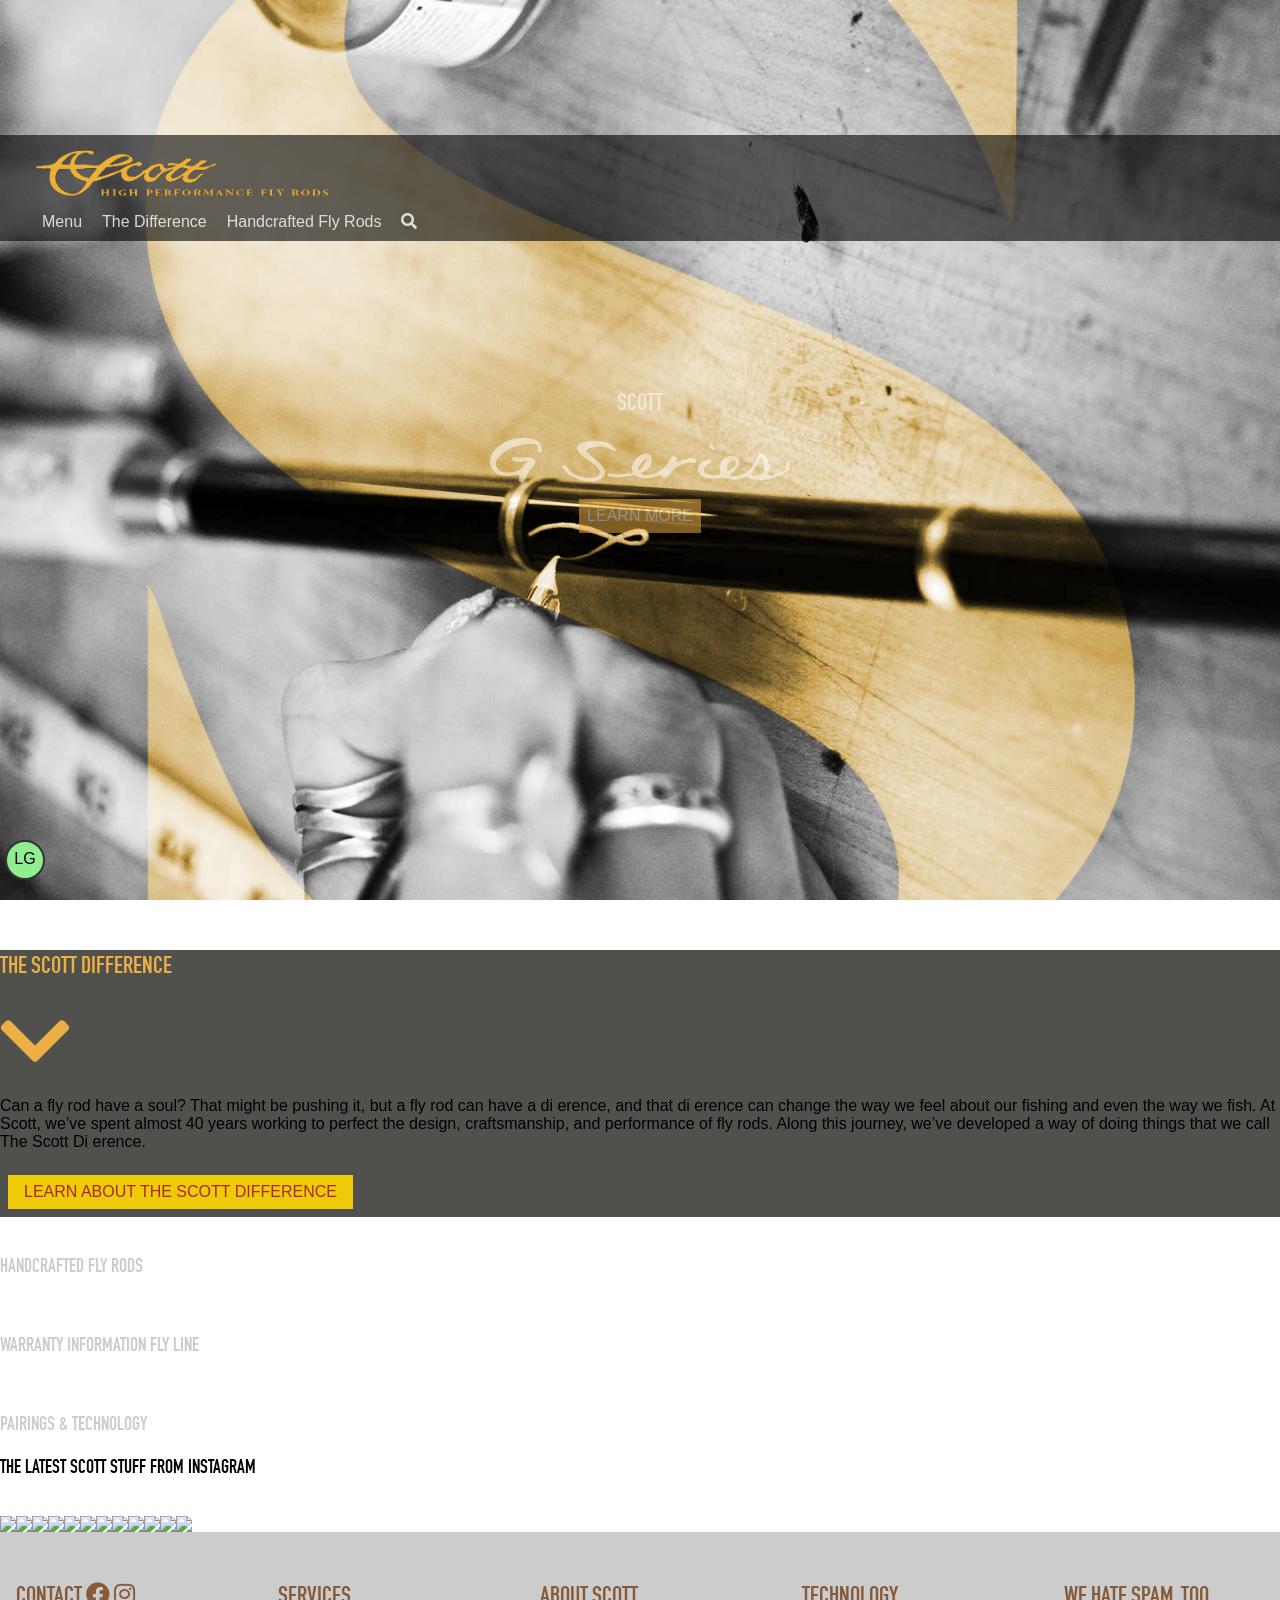
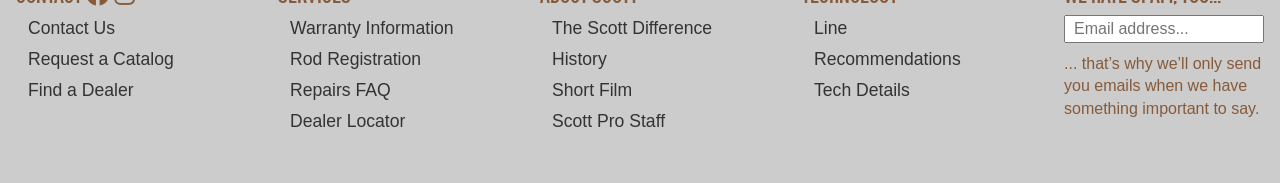
==== commit 34d5ef8c: ".." ====
--- a/_deploy/index.html
+++ b/_deploy/index.html
@@ -208,13 +208,13 @@
                     <div class="_inner">
 
                         <!-- <div class=""> -->
-                            <a class="" href="scott-rods.html">
+                            <a class="scott_menu_btn" href="#">
                                 <img class="scott_logo-lg" src="./assets/img/scott-logo-lg.png" alt="Scott logo">
                             </a>
                         <!-- </div> -->
 
                         <nav id="scott_top_nav">
-                            <a class="" href="index.html">
+                            <a class="scott_menu_btn" href="#">
                                 <img class="scott_logo-sm" src="./assets/img/scott-logo-sm.svg" alt="Scott logo22">
                             </a>
 
@@ -231,7 +231,7 @@
                             </ul>
 
                             <ul class="menu-sm">
-                                <li><a class="scott_menu_btn">Menu</a></li>
+                                <!-- <li><a class="scott_menu_btn">Menu</a></li> -->
                                 <li><a href="#"><i class="fab fa-facebook"></i></a></li>
                                 <li><a href="#"><i class="fab fa-instagram"></i></a></li>
                                 <li><a href="#"><i class="fa fa-envelope"></i></a></li>
--- a/_deploy/assets/site.css
+++ b/_deploy/assets/site.css
@@ -1,2 +1,2 @@
-/* line 3, /Users/PT/Documents/PageTree/scott-2018/scott-2018-site/site.scss */html{box-sizing:border-box}/* line 6, /Users/PT/Documents/PageTree/scott-2018/scott-2018-site/site.scss */*,*:before,*:after{box-sizing:inherit}/* line 236, /Users/PT/Documents/PageTree/scott-2018/scott-2018-site/pt/_PT-MIXINS.scss */.header{z-index:6000}/* line 236, /Users/PT/Documents/PageTree/scott-2018/scott-2018-site/pt/_PT-MIXINS.scss */.header{z-index:6000}/* line 23, /Users/PT/Documents/PageTree/scott-2018/scott-2018-site/pt/_pt-Library.scss */.pt-zone,.pt-zone-full,.pt-zone-100,.pt-zone-95,.pt-zone-90,.pt-zone-85,.pt-zone-80,.pt-zone-75,.pt-zone-70,.pt-zone-65,.pt-zone-60,.pt-zone-55,.pt-zone-50,.pt-zone-45,.pt-zone-40,.pt-zone-35,.pt-zone-30,.pt-zone-25,.pt-zone-20,.pt-zone-15,.pt-zone-10,.pt-zone-5,.pt-zone-min-full,.pt-zone-min-100,.pt-zone-min-95,.pt-zone-min-90,.pt-zone-min-85,.pt-zone-min-80,.pt-zone-min-75,.pt-zone-min-70,.pt-zone-min-65,.pt-zone-min-60,.pt-zone-min-55,.pt-zone-min-50,.pt-zone-min-45,.pt-zone-min-40,.pt-zone-min-35,.pt-zone-min-30,.pt-zone-min-25,.pt-zone-min-20,.pt-zone-min-15,.pt-zone-min-10,.pt-zone-min-5{position:relative;width:100%}/* line 29, /Users/PT/Documents/PageTree/scott-2018/scott-2018-site/pt/_pt-Library.scss */.pt-zone-full{height:100vh}@media only screen and (-webkit-min-device-pixel-ratio: 1) and (device-width: 768px) and (device-height: 1024px) and (orientation: portrait){/* line 29, /Users/PT/Documents/PageTree/scott-2018/scott-2018-site/pt/_pt-Library.scss */.pt-zone-full{height:1024px}}@media only screen and (-webkit-min-device-pixel-ratio: 1) and (device-width: 768px) and (device-height: 1024px) and (orientation: landscape){/* line 29, /Users/PT/Documents/PageTree/scott-2018/scott-2018-site/pt/_pt-Library.scss */.pt-zone-full{height:768px}}@media only screen and (-webkit-min-device-pixel-ratio: 1) and (device-width: 320px) and (device-height: 480px) and (orientation: portrait){/* line 29, /Users/PT/Documents/PageTree/scott-2018/scott-2018-site/pt/_pt-Library.scss */.pt-zone-full{height:480px}}@media only screen and (-webkit-min-device-pixel-ratio: 1) and (device-width: 320px) and (device-height: 480px) and (orientation: landscape){/* line 29, /Users/PT/Documents/PageTree/scott-2018/scott-2018-site/pt/_pt-Library.scss */.pt-zone-full{height:320px}}@media only screen and (-webkit-min-device-pixel-ratio: 1) and (device-width: 320px) and (device-height: 568px) and (orientation: portrait){/* line 29, /Users/PT/Documents/PageTree/scott-2018/scott-2018-site/pt/_pt-Library.scss */.pt-zone-full{height:568px}}@media only screen and (-webkit-min-device-pixel-ratio: 1) and (device-width: 320px) and (device-height: 568px) and (orientation: landscape){/* line 29, /Users/PT/Documents/PageTree/scott-2018/scott-2018-site/pt/_pt-Library.scss */.pt-zone-full{height:320px}}/* line 30, /Users/PT/Documents/PageTree/scott-2018/scott-2018-site/pt/_pt-Library.scss */.pt-zone-100{height:100vh}@media only screen and (-webkit-min-device-pixel-ratio: 1) and (device-width: 768px) and (device-height: 1024px) and (orientation: portrait){/* line 30, /Users/PT/Documents/PageTree/scott-2018/scott-2018-site/pt/_pt-Library.scss */.pt-zone-100{height:1024px}}@media only screen and (-webkit-min-device-pixel-ratio: 1) and (device-width: 768px) and (device-height: 1024px) and (orientation: landscape){/* line 30, /Users/PT/Documents/PageTree/scott-2018/scott-2018-site/pt/_pt-Library.scss */.pt-zone-100{height:768px}}@media only screen and (-webkit-min-device-pixel-ratio: 1) and (device-width: 320px) and (device-height: 480px) and (orientation: portrait){/* line 30, /Users/PT/Documents/PageTree/scott-2018/scott-2018-site/pt/_pt-Library.scss */.pt-zone-100{height:480px}}@media only screen and (-webkit-min-device-pixel-ratio: 1) and (device-width: 320px) and (device-height: 480px) and (orientation: landscape){/* line 30, /Users/PT/Documents/PageTree/scott-2018/scott-2018-site/pt/_pt-Library.scss */.pt-zone-100{height:320px}}@media only screen and (-webkit-min-device-pixel-ratio: 1) and (device-width: 320px) and (device-height: 568px) and (orientation: portrait){/* line 30, /Users/PT/Documents/PageTree/scott-2018/scott-2018-site/pt/_pt-Library.scss */.pt-zone-100{height:568px}}@media only screen and (-webkit-min-device-pixel-ratio: 1) and (device-width: 320px) and (device-height: 568px) and (orientation: landscape){/* line 30, /Users/PT/Documents/PageTree/scott-2018/scott-2018-site/pt/_pt-Library.scss */.pt-zone-100{height:320px}}/* line 31, /Users/PT/Documents/PageTree/scott-2018/scott-2018-site/pt/_pt-Library.scss */.pt-zone-95{height:95vh}@media only screen and (-webkit-min-device-pixel-ratio: 1) and (device-width: 768px) and (device-height: 1024px) and (orientation: portrait){/* line 31, /Users/PT/Documents/PageTree/scott-2018/scott-2018-site/pt/_pt-Library.scss */.pt-zone-95{height:972.8px}}@media only screen and (-webkit-min-device-pixel-ratio: 1) and (device-width: 768px) and (device-height: 1024px) and (orientation: landscape){/* line 31, /Users/PT/Documents/PageTree/scott-2018/scott-2018-site/pt/_pt-Library.scss */.pt-zone-95{height:729.6px}}@media only screen and (-webkit-min-device-pixel-ratio: 1) and (device-width: 320px) and (device-height: 480px) and (orientation: portrait){/* line 31, /Users/PT/Documents/PageTree/scott-2018/scott-2018-site/pt/_pt-Library.scss */.pt-zone-95{height:456px}}@media only screen and (-webkit-min-device-pixel-ratio: 1) and (device-width: 320px) and (device-height: 480px) and (orientation: landscape){/* line 31, /Users/PT/Documents/PageTree/scott-2018/scott-2018-site/pt/_pt-Library.scss */.pt-zone-95{height:304px}}@media only screen and (-webkit-min-device-pixel-ratio: 1) and (device-width: 320px) and (device-height: 568px) and (orientation: portrait){/* line 31, /Users/PT/Documents/PageTree/scott-2018/scott-2018-site/pt/_pt-Library.scss */.pt-zone-95{height:539.6px}}@media only screen and (-webkit-min-device-pixel-ratio: 1) and (device-width: 320px) and (device-height: 568px) and (orientation: landscape){/* line 31, /Users/PT/Documents/PageTree/scott-2018/scott-2018-site/pt/_pt-Library.scss */.pt-zone-95{height:304px}}/* line 32, /Users/PT/Documents/PageTree/scott-2018/scott-2018-site/pt/_pt-Library.scss */.pt-zone-90{height:90vh}@media only screen and (-webkit-min-device-pixel-ratio: 1) and (device-width: 768px) and (device-height: 1024px) and (orientation: portrait){/* line 32, /Users/PT/Documents/PageTree/scott-2018/scott-2018-site/pt/_pt-Library.scss */.pt-zone-90{height:921.6px}}@media only screen and (-webkit-min-device-pixel-ratio: 1) and (device-width: 768px) and (device-height: 1024px) and (orientation: landscape){/* line 32, /Users/PT/Documents/PageTree/scott-2018/scott-2018-site/pt/_pt-Library.scss */.pt-zone-90{height:691.2px}}@media only screen and (-webkit-min-device-pixel-ratio: 1) and (device-width: 320px) and (device-height: 480px) and (orientation: portrait){/* line 32, /Users/PT/Documents/PageTree/scott-2018/scott-2018-site/pt/_pt-Library.scss */.pt-zone-90{height:432px}}@media only screen and (-webkit-min-device-pixel-ratio: 1) and (device-width: 320px) and (device-height: 480px) and (orientation: landscape){/* line 32, /Users/PT/Documents/PageTree/scott-2018/scott-2018-site/pt/_pt-Library.scss */.pt-zone-90{height:288px}}@media only screen and (-webkit-min-device-pixel-ratio: 1) and (device-width: 320px) and (device-height: 568px) and (orientation: portrait){/* line 32, /Users/PT/Documents/PageTree/scott-2018/scott-2018-site/pt/_pt-Library.scss */.pt-zone-90{height:511.2px}}@media only screen and (-webkit-min-device-pixel-ratio: 1) and (device-width: 320px) and (device-height: 568px) and (orientation: landscape){/* line 32, /Users/PT/Documents/PageTree/scott-2018/scott-2018-site/pt/_pt-Library.scss */.pt-zone-90{height:288px}}/* line 33, /Users/PT/Documents/PageTree/scott-2018/scott-2018-site/pt/_pt-Library.scss */.pt-zone-85{height:85vh}@media only screen and (-webkit-min-device-pixel-ratio: 1) and (device-width: 768px) and (device-height: 1024px) and (orientation: portrait){/* line 33, /Users/PT/Documents/PageTree/scott-2018/scott-2018-site/pt/_pt-Library.scss */.pt-zone-85{height:870.4px}}@media only screen and (-webkit-min-device-pixel-ratio: 1) and (device-width: 768px) and (device-height: 1024px) and (orientation: landscape){/* line 33, /Users/PT/Documents/PageTree/scott-2018/scott-2018-site/pt/_pt-Library.scss */.pt-zone-85{height:652.8px}}@media only screen and (-webkit-min-device-pixel-ratio: 1) and (device-width: 320px) and (device-height: 480px) and (orientation: portrait){/* line 33, /Users/PT/Documents/PageTree/scott-2018/scott-2018-site/pt/_pt-Library.scss */.pt-zone-85{height:408px}}@media only screen and (-webkit-min-device-pixel-ratio: 1) and (device-width: 320px) and (device-height: 480px) and (orientation: landscape){/* line 33, /Users/PT/Documents/PageTree/scott-2018/scott-2018-site/pt/_pt-Library.scss */.pt-zone-85{height:272px}}@media only screen and (-webkit-min-device-pixel-ratio: 1) and (device-width: 320px) and (device-height: 568px) and (orientation: portrait){/* line 33, /Users/PT/Documents/PageTree/scott-2018/scott-2018-site/pt/_pt-Library.scss */.pt-zone-85{height:482.8px}}@media only screen and (-webkit-min-device-pixel-ratio: 1) and (device-width: 320px) and (device-height: 568px) and (orientation: landscape){/* line 33, /Users/PT/Documents/PageTree/scott-2018/scott-2018-site/pt/_pt-Library.scss */.pt-zone-85{height:272px}}/* line 34, /Users/PT/Documents/PageTree/scott-2018/scott-2018-site/pt/_pt-Library.scss */.pt-zone-80{height:80vh}@media only screen and (-webkit-min-device-pixel-ratio: 1) and (device-width: 768px) and (device-height: 1024px) and (orientation: portrait){/* line 34, /Users/PT/Documents/PageTree/scott-2018/scott-2018-site/pt/_pt-Library.scss */.pt-zone-80{height:819.2px}}@media only screen and (-webkit-min-device-pixel-ratio: 1) and (device-width: 768px) and (device-height: 1024px) and (orientation: landscape){/* line 34, /Users/PT/Documents/PageTree/scott-2018/scott-2018-site/pt/_pt-Library.scss */.pt-zone-80{height:614.4px}}@media only screen and (-webkit-min-device-pixel-ratio: 1) and (device-width: 320px) and (device-height: 480px) and (orientation: portrait){/* line 34, /Users/PT/Documents/PageTree/scott-2018/scott-2018-site/pt/_pt-Library.scss */.pt-zone-80{height:384px}}@media only screen and (-webkit-min-device-pixel-ratio: 1) and (device-width: 320px) and (device-height: 480px) and (orientation: landscape){/* line 34, /Users/PT/Documents/PageTree/scott-2018/scott-2018-site/pt/_pt-Library.scss */.pt-zone-80{height:256px}}@media only screen and (-webkit-min-device-pixel-ratio: 1) and (device-width: 320px) and (device-height: 568px) and (orientation: portrait){/* line 34, /Users/PT/Documents/PageTree/scott-2018/scott-2018-site/pt/_pt-Library.scss */.pt-zone-80{height:454.4px}}@media only screen and (-webkit-min-device-pixel-ratio: 1) and (device-width: 320px) and (device-height: 568px) and (orientation: landscape){/* line 34, /Users/PT/Documents/PageTree/scott-2018/scott-2018-site/pt/_pt-Library.scss */.pt-zone-80{height:256px}}/* line 35, /Users/PT/Documents/PageTree/scott-2018/scott-2018-site/pt/_pt-Library.scss */.pt-zone-75{height:75vh}@media only screen and (-webkit-min-device-pixel-ratio: 1) and (device-width: 768px) and (device-height: 1024px) and (orientation: portrait){/* line 35, /Users/PT/Documents/PageTree/scott-2018/scott-2018-site/pt/_pt-Library.scss */.pt-zone-75{height:768px}}@media only screen and (-webkit-min-device-pixel-ratio: 1) and (device-width: 768px) and (device-height: 1024px) and (orientation: landscape){/* line 35, /Users/PT/Documents/PageTree/scott-2018/scott-2018-site/pt/_pt-Library.scss */.pt-zone-75{height:576px}}@media only screen and (-webkit-min-device-pixel-ratio: 1) and (device-width: 320px) and (device-height: 480px) and (orientation: portrait){/* line 35, /Users/PT/Documents/PageTree/scott-2018/scott-2018-site/pt/_pt-Library.scss */.pt-zone-75{height:360px}}@media only screen and (-webkit-min-device-pixel-ratio: 1) and (device-width: 320px) and (device-height: 480px) and (orientation: landscape){/* line 35, /Users/PT/Documents/PageTree/scott-2018/scott-2018-site/pt/_pt-Library.scss */.pt-zone-75{height:240px}}@media only screen and (-webkit-min-device-pixel-ratio: 1) and (device-width: 320px) and (device-height: 568px) and (orientation: portrait){/* line 35, /Users/PT/Documents/PageTree/scott-2018/scott-2018-site/pt/_pt-Library.scss */.pt-zone-75{height:426px}}@media only screen and (-webkit-min-device-pixel-ratio: 1) and (device-width: 320px) and (device-height: 568px) and (orientation: landscape){/* line 35, /Users/PT/Documents/PageTree/scott-2018/scott-2018-site/pt/_pt-Library.scss */.pt-zone-75{height:240px}}/* line 36, /Users/PT/Documents/PageTree/scott-2018/scott-2018-site/pt/_pt-Library.scss */.pt-zone-70{height:70vh}@media only screen and (-webkit-min-device-pixel-ratio: 1) and (device-width: 768px) and (device-height: 1024px) and (orientation: portrait){/* line 36, /Users/PT/Documents/PageTree/scott-2018/scott-2018-site/pt/_pt-Library.scss */.pt-zone-70{height:716.8px}}@media only screen and (-webkit-min-device-pixel-ratio: 1) and (device-width: 768px) and (device-height: 1024px) and (orientation: landscape){/* line 36, /Users/PT/Documents/PageTree/scott-2018/scott-2018-site/pt/_pt-Library.scss */.pt-zone-70{height:537.6px}}@media only screen and (-webkit-min-device-pixel-ratio: 1) and (device-width: 320px) and (device-height: 480px) and (orientation: portrait){/* line 36, /Users/PT/Documents/PageTree/scott-2018/scott-2018-site/pt/_pt-Library.scss */.pt-zone-70{height:336px}}@media only screen and (-webkit-min-device-pixel-ratio: 1) and (device-width: 320px) and (device-height: 480px) and (orientation: landscape){/* line 36, /Users/PT/Documents/PageTree/scott-2018/scott-2018-site/pt/_pt-Library.scss */.pt-zone-70{height:224px}}@media only screen and (-webkit-min-device-pixel-ratio: 1) and (device-width: 320px) and (device-height: 568px) and (orientation: portrait){/* line 36, /Users/PT/Documents/PageTree/scott-2018/scott-2018-site/pt/_pt-Library.scss */.pt-zone-70{height:397.6px}}@media only screen and (-webkit-min-device-pixel-ratio: 1) and (device-width: 320px) and (device-height: 568px) and (orientation: landscape){/* line 36, /Users/PT/Documents/PageTree/scott-2018/scott-2018-site/pt/_pt-Library.scss */.pt-zone-70{height:224px}}/* line 37, /Users/PT/Documents/PageTree/scott-2018/scott-2018-site/pt/_pt-Library.scss */.pt-zone-65{height:65vh}@media only screen and (-webkit-min-device-pixel-ratio: 1) and (device-width: 768px) and (device-height: 1024px) and (orientation: portrait){/* line 37, /Users/PT/Documents/PageTree/scott-2018/scott-2018-site/pt/_pt-Library.scss */.pt-zone-65{height:665.6px}}@media only screen and (-webkit-min-device-pixel-ratio: 1) and (device-width: 768px) and (device-height: 1024px) and (orientation: landscape){/* line 37, /Users/PT/Documents/PageTree/scott-2018/scott-2018-site/pt/_pt-Library.scss */.pt-zone-65{height:499.2px}}@media only screen and (-webkit-min-device-pixel-ratio: 1) and (device-width: 320px) and (device-height: 480px) and (orientation: portrait){/* line 37, /Users/PT/Documents/PageTree/scott-2018/scott-2018-site/pt/_pt-Library.scss */.pt-zone-65{height:312px}}@media only screen and (-webkit-min-device-pixel-ratio: 1) and (device-width: 320px) and (device-height: 480px) and (orientation: landscape){/* line 37, /Users/PT/Documents/PageTree/scott-2018/scott-2018-site/pt/_pt-Library.scss */.pt-zone-65{height:208px}}@media only screen and (-webkit-min-device-pixel-ratio: 1) and (device-width: 320px) and (device-height: 568px) and (orientation: portrait){/* line 37, /Users/PT/Documents/PageTree/scott-2018/scott-2018-site/pt/_pt-Library.scss */.pt-zone-65{height:369.2px}}@media only screen and (-webkit-min-device-pixel-ratio: 1) and (device-width: 320px) and (device-height: 568px) and (orientation: landscape){/* line 37, /Users/PT/Documents/PageTree/scott-2018/scott-2018-site/pt/_pt-Library.scss */.pt-zone-65{height:208px}}/* line 38, /Users/PT/Documents/PageTree/scott-2018/scott-2018-site/pt/_pt-Library.scss */.pt-zone-60{height:60vh}@media only screen and (-webkit-min-device-pixel-ratio: 1) and (device-width: 768px) and (device-height: 1024px) and (orientation: portrait){/* line 38, /Users/PT/Documents/PageTree/scott-2018/scott-2018-site/pt/_pt-Library.scss */.pt-zone-60{height:614.4px}}@media only screen and (-webkit-min-device-pixel-ratio: 1) and (device-width: 768px) and (device-height: 1024px) and (orientation: landscape){/* line 38, /Users/PT/Documents/PageTree/scott-2018/scott-2018-site/pt/_pt-Library.scss */.pt-zone-60{height:460.8px}}@media only screen and (-webkit-min-device-pixel-ratio: 1) and (device-width: 320px) and (device-height: 480px) and (orientation: portrait){/* line 38, /Users/PT/Documents/PageTree/scott-2018/scott-2018-site/pt/_pt-Library.scss */.pt-zone-60{height:288px}}@media only screen and (-webkit-min-device-pixel-ratio: 1) and (device-width: 320px) and (device-height: 480px) and (orientation: landscape){/* line 38, /Users/PT/Documents/PageTree/scott-2018/scott-2018-site/pt/_pt-Library.scss */.pt-zone-60{height:192px}}@media only screen and (-webkit-min-device-pixel-ratio: 1) and (device-width: 320px) and (device-height: 568px) and (orientation: portrait){/* line 38, /Users/PT/Documents/PageTree/scott-2018/scott-2018-site/pt/_pt-Library.scss */.pt-zone-60{height:340.8px}}@media only screen and (-webkit-min-device-pixel-ratio: 1) and (device-width: 320px) and (device-height: 568px) and (orientation: landscape){/* line 38, /Users/PT/Documents/PageTree/scott-2018/scott-2018-site/pt/_pt-Library.scss */.pt-zone-60{height:192px}}/* line 39, /Users/PT/Documents/PageTree/scott-2018/scott-2018-site/pt/_pt-Library.scss */.pt-zone-55{height:55vh}@media only screen and (-webkit-min-device-pixel-ratio: 1) and (device-width: 768px) and (device-height: 1024px) and (orientation: portrait){/* line 39, /Users/PT/Documents/PageTree/scott-2018/scott-2018-site/pt/_pt-Library.scss */.pt-zone-55{height:563.2px}}@media only screen and (-webkit-min-device-pixel-ratio: 1) and (device-width: 768px) and (device-height: 1024px) and (orientation: landscape){/* line 39, /Users/PT/Documents/PageTree/scott-2018/scott-2018-site/pt/_pt-Library.scss */.pt-zone-55{height:422.4px}}@media only screen and (-webkit-min-device-pixel-ratio: 1) and (device-width: 320px) and (device-height: 480px) and (orientation: portrait){/* line 39, /Users/PT/Documents/PageTree/scott-2018/scott-2018-site/pt/_pt-Library.scss */.pt-zone-55{height:264px}}@media only screen and (-webkit-min-device-pixel-ratio: 1) and (device-width: 320px) and (device-height: 480px) and (orientation: landscape){/* line 39, /Users/PT/Documents/PageTree/scott-2018/scott-2018-site/pt/_pt-Library.scss */.pt-zone-55{height:176px}}@media only screen and (-webkit-min-device-pixel-ratio: 1) and (device-width: 320px) and (device-height: 568px) and (orientation: portrait){/* line 39, /Users/PT/Documents/PageTree/scott-2018/scott-2018-site/pt/_pt-Library.scss */.pt-zone-55{height:312.4px}}@media only screen and (-webkit-min-device-pixel-ratio: 1) and (device-width: 320px) and (device-height: 568px) and (orientation: landscape){/* line 39, /Users/PT/Documents/PageTree/scott-2018/scott-2018-site/pt/_pt-Library.scss */.pt-zone-55{height:176px}}/* line 40, /Users/PT/Documents/PageTree/scott-2018/scott-2018-site/pt/_pt-Library.scss */.pt-zone-50{height:50vh}@media only screen and (-webkit-min-device-pixel-ratio: 1) and (device-width: 768px) and (device-height: 1024px) and (orientation: portrait){/* line 40, /Users/PT/Documents/PageTree/scott-2018/scott-2018-site/pt/_pt-Library.scss */.pt-zone-50{height:512px}}@media only screen and (-webkit-min-device-pixel-ratio: 1) and (device-width: 768px) and (device-height: 1024px) and (orientation: landscape){/* line 40, /Users/PT/Documents/PageTree/scott-2018/scott-2018-site/pt/_pt-Library.scss */.pt-zone-50{height:384px}}@media only screen and (-webkit-min-device-pixel-ratio: 1) and (device-width: 320px) and (device-height: 480px) and (orientation: portrait){/* line 40, /Users/PT/Documents/PageTree/scott-2018/scott-2018-site/pt/_pt-Library.scss */.pt-zone-50{height:240px}}@media only screen and (-webkit-min-device-pixel-ratio: 1) and (device-width: 320px) and (device-height: 480px) and (orientation: landscape){/* line 40, /Users/PT/Documents/PageTree/scott-2018/scott-2018-site/pt/_pt-Library.scss */.pt-zone-50{height:160px}}@media only screen and (-webkit-min-device-pixel-ratio: 1) and (device-width: 320px) and (device-height: 568px) and (orientation: portrait){/* line 40, /Users/PT/Documents/PageTree/scott-2018/scott-2018-site/pt/_pt-Library.scss */.pt-zone-50{height:284px}}@media only screen and (-webkit-min-device-pixel-ratio: 1) and (device-width: 320px) and (device-height: 568px) and (orientation: landscape){/* line 40, /Users/PT/Documents/PageTree/scott-2018/scott-2018-site/pt/_pt-Library.scss */.pt-zone-50{height:160px}}/* line 41, /Users/PT/Documents/PageTree/scott-2018/scott-2018-site/pt/_pt-Library.scss */.pt-zone-45{height:45vh}@media only screen and (-webkit-min-device-pixel-ratio: 1) and (device-width: 768px) and (device-height: 1024px) and (orientation: portrait){/* line 41, /Users/PT/Documents/PageTree/scott-2018/scott-2018-site/pt/_pt-Library.scss */.pt-zone-45{height:460.8px}}@media only screen and (-webkit-min-device-pixel-ratio: 1) and (device-width: 768px) and (device-height: 1024px) and (orientation: landscape){/* line 41, /Users/PT/Documents/PageTree/scott-2018/scott-2018-site/pt/_pt-Library.scss */.pt-zone-45{height:345.6px}}@media only screen and (-webkit-min-device-pixel-ratio: 1) and (device-width: 320px) and (device-height: 480px) and (orientation: portrait){/* line 41, /Users/PT/Documents/PageTree/scott-2018/scott-2018-site/pt/_pt-Library.scss */.pt-zone-45{height:216px}}@media only screen and (-webkit-min-device-pixel-ratio: 1) and (device-width: 320px) and (device-height: 480px) and (orientation: landscape){/* line 41, /Users/PT/Documents/PageTree/scott-2018/scott-2018-site/pt/_pt-Library.scss */.pt-zone-45{height:144px}}@media only screen and (-webkit-min-device-pixel-ratio: 1) and (device-width: 320px) and (device-height: 568px) and (orientation: portrait){/* line 41, /Users/PT/Documents/PageTree/scott-2018/scott-2018-site/pt/_pt-Library.scss */.pt-zone-45{height:255.6px}}@media only screen and (-webkit-min-device-pixel-ratio: 1) and (device-width: 320px) and (device-height: 568px) and (orientation: landscape){/* line 41, /Users/PT/Documents/PageTree/scott-2018/scott-2018-site/pt/_pt-Library.scss */.pt-zone-45{height:144px}}/* line 42, /Users/PT/Documents/PageTree/scott-2018/scott-2018-site/pt/_pt-Library.scss */.pt-zone-40{height:40vh}@media only screen and (-webkit-min-device-pixel-ratio: 1) and (device-width: 768px) and (device-height: 1024px) and (orientation: portrait){/* line 42, /Users/PT/Documents/PageTree/scott-2018/scott-2018-site/pt/_pt-Library.scss */.pt-zone-40{height:409.6px}}@media only screen and (-webkit-min-device-pixel-ratio: 1) and (device-width: 768px) and (device-height: 1024px) and (orientation: landscape){/* line 42, /Users/PT/Documents/PageTree/scott-2018/scott-2018-site/pt/_pt-Library.scss */.pt-zone-40{height:307.2px}}@media only screen and (-webkit-min-device-pixel-ratio: 1) and (device-width: 320px) and (device-height: 480px) and (orientation: portrait){/* line 42, /Users/PT/Documents/PageTree/scott-2018/scott-2018-site/pt/_pt-Library.scss */.pt-zone-40{height:192px}}@media only screen and (-webkit-min-device-pixel-ratio: 1) and (device-width: 320px) and (device-height: 480px) and (orientation: landscape){/* line 42, /Users/PT/Documents/PageTree/scott-2018/scott-2018-site/pt/_pt-Library.scss */.pt-zone-40{height:128px}}@media only screen and (-webkit-min-device-pixel-ratio: 1) and (device-width: 320px) and (device-height: 568px) and (orientation: portrait){/* line 42, /Users/PT/Documents/PageTree/scott-2018/scott-2018-site/pt/_pt-Library.scss */.pt-zone-40{height:227.2px}}@media only screen and (-webkit-min-device-pixel-ratio: 1) and (device-width: 320px) and (device-height: 568px) and (orientation: landscape){/* line 42, /Users/PT/Documents/PageTree/scott-2018/scott-2018-site/pt/_pt-Library.scss */.pt-zone-40{height:128px}}/* line 43, /Users/PT/Documents/PageTree/scott-2018/scott-2018-site/pt/_pt-Library.scss */.pt-zone-35{height:35vh}@media only screen and (-webkit-min-device-pixel-ratio: 1) and (device-width: 768px) and (device-height: 1024px) and (orientation: portrait){/* line 43, /Users/PT/Documents/PageTree/scott-2018/scott-2018-site/pt/_pt-Library.scss */.pt-zone-35{height:358.4px}}@media only screen and (-webkit-min-device-pixel-ratio: 1) and (device-width: 768px) and (device-height: 1024px) and (orientation: landscape){/* line 43, /Users/PT/Documents/PageTree/scott-2018/scott-2018-site/pt/_pt-Library.scss */.pt-zone-35{height:268.8px}}@media only screen and (-webkit-min-device-pixel-ratio: 1) and (device-width: 320px) and (device-height: 480px) and (orientation: portrait){/* line 43, /Users/PT/Documents/PageTree/scott-2018/scott-2018-site/pt/_pt-Library.scss */.pt-zone-35{height:168px}}@media only screen and (-webkit-min-device-pixel-ratio: 1) and (device-width: 320px) and (device-height: 480px) and (orientation: landscape){/* line 43, /Users/PT/Documents/PageTree/scott-2018/scott-2018-site/pt/_pt-Library.scss */.pt-zone-35{height:112px}}@media only screen and (-webkit-min-device-pixel-ratio: 1) and (device-width: 320px) and (device-height: 568px) and (orientation: portrait){/* line 43, /Users/PT/Documents/PageTree/scott-2018/scott-2018-site/pt/_pt-Library.scss */.pt-zone-35{height:198.8px}}@media only screen and (-webkit-min-device-pixel-ratio: 1) and (device-width: 320px) and (device-height: 568px) and (orientation: landscape){/* line 43, /Users/PT/Documents/PageTree/scott-2018/scott-2018-site/pt/_pt-Library.scss */.pt-zone-35{height:112px}}/* line 44, /Users/PT/Documents/PageTree/scott-2018/scott-2018-site/pt/_pt-Library.scss */.pt-zone-30{height:30vh}@media only screen and (-webkit-min-device-pixel-ratio: 1) and (device-width: 768px) and (device-height: 1024px) and (orientation: portrait){/* line 44, /Users/PT/Documents/PageTree/scott-2018/scott-2018-site/pt/_pt-Library.scss */.pt-zone-30{height:307.2px}}@media only screen and (-webkit-min-device-pixel-ratio: 1) and (device-width: 768px) and (device-height: 1024px) and (orientation: landscape){/* line 44, /Users/PT/Documents/PageTree/scott-2018/scott-2018-site/pt/_pt-Library.scss */.pt-zone-30{height:230.4px}}@media only screen and (-webkit-min-device-pixel-ratio: 1) and (device-width: 320px) and (device-height: 480px) and (orientation: portrait){/* line 44, /Users/PT/Documents/PageTree/scott-2018/scott-2018-site/pt/_pt-Library.scss */.pt-zone-30{height:144px}}@media only screen and (-webkit-min-device-pixel-ratio: 1) and (device-width: 320px) and (device-height: 480px) and (orientation: landscape){/* line 44, /Users/PT/Documents/PageTree/scott-2018/scott-2018-site/pt/_pt-Library.scss */.pt-zone-30{height:96px}}@media only screen and (-webkit-min-device-pixel-ratio: 1) and (device-width: 320px) and (device-height: 568px) and (orientation: portrait){/* line 44, /Users/PT/Documents/PageTree/scott-2018/scott-2018-site/pt/_pt-Library.scss */.pt-zone-30{height:170.4px}}@media only screen and (-webkit-min-device-pixel-ratio: 1) and (device-width: 320px) and (device-height: 568px) and (orientation: landscape){/* line 44, /Users/PT/Documents/PageTree/scott-2018/scott-2018-site/pt/_pt-Library.scss */.pt-zone-30{height:96px}}/* line 45, /Users/PT/Documents/PageTree/scott-2018/scott-2018-site/pt/_pt-Library.scss */.pt-zone-25{height:25vh}@media only screen and (-webkit-min-device-pixel-ratio: 1) and (device-width: 768px) and (device-height: 1024px) and (orientation: portrait){/* line 45, /Users/PT/Documents/PageTree/scott-2018/scott-2018-site/pt/_pt-Library.scss */.pt-zone-25{height:256px}}@media only screen and (-webkit-min-device-pixel-ratio: 1) and (device-width: 768px) and (device-height: 1024px) and (orientation: landscape){/* line 45, /Users/PT/Documents/PageTree/scott-2018/scott-2018-site/pt/_pt-Library.scss */.pt-zone-25{height:192px}}@media only screen and (-webkit-min-device-pixel-ratio: 1) and (device-width: 320px) and (device-height: 480px) and (orientation: portrait){/* line 45, /Users/PT/Documents/PageTree/scott-2018/scott-2018-site/pt/_pt-Library.scss */.pt-zone-25{height:120px}}@media only screen and (-webkit-min-device-pixel-ratio: 1) and (device-width: 320px) and (device-height: 480px) and (orientation: landscape){/* line 45, /Users/PT/Documents/PageTree/scott-2018/scott-2018-site/pt/_pt-Library.scss */.pt-zone-25{height:80px}}@media only screen and (-webkit-min-device-pixel-ratio: 1) and (device-width: 320px) and (device-height: 568px) and (orientation: portrait){/* line 45, /Users/PT/Documents/PageTree/scott-2018/scott-2018-site/pt/_pt-Library.scss */.pt-zone-25{height:142px}}@media only screen and (-webkit-min-device-pixel-ratio: 1) and (device-width: 320px) and (device-height: 568px) and (orientation: landscape){/* line 45, /Users/PT/Documents/PageTree/scott-2018/scott-2018-site/pt/_pt-Library.scss */.pt-zone-25{height:80px}}/* line 46, /Users/PT/Documents/PageTree/scott-2018/scott-2018-site/pt/_pt-Library.scss */.pt-zone-20{height:20vh}@media only screen and (-webkit-min-device-pixel-ratio: 1) and (device-width: 768px) and (device-height: 1024px) and (orientation: portrait){/* line 46, /Users/PT/Documents/PageTree/scott-2018/scott-2018-site/pt/_pt-Library.scss */.pt-zone-20{height:204.8px}}@media only screen and (-webkit-min-device-pixel-ratio: 1) and (device-width: 768px) and (device-height: 1024px) and (orientation: landscape){/* line 46, /Users/PT/Documents/PageTree/scott-2018/scott-2018-site/pt/_pt-Library.scss */.pt-zone-20{height:153.6px}}@media only screen and (-webkit-min-device-pixel-ratio: 1) and (device-width: 320px) and (device-height: 480px) and (orientation: portrait){/* line 46, /Users/PT/Documents/PageTree/scott-2018/scott-2018-site/pt/_pt-Library.scss */.pt-zone-20{height:96px}}@media only screen and (-webkit-min-device-pixel-ratio: 1) and (device-width: 320px) and (device-height: 480px) and (orientation: landscape){/* line 46, /Users/PT/Documents/PageTree/scott-2018/scott-2018-site/pt/_pt-Library.scss */.pt-zone-20{height:64px}}@media only screen and (-webkit-min-device-pixel-ratio: 1) and (device-width: 320px) and (device-height: 568px) and (orientation: portrait){/* line 46, /Users/PT/Documents/PageTree/scott-2018/scott-2018-site/pt/_pt-Library.scss */.pt-zone-20{height:113.6px}}@media only screen and (-webkit-min-device-pixel-ratio: 1) and (device-width: 320px) and (device-height: 568px) and (orientation: landscape){/* line 46, /Users/PT/Documents/PageTree/scott-2018/scott-2018-site/pt/_pt-Library.scss */.pt-zone-20{height:64px}}/* line 47, /Users/PT/Documents/PageTree/scott-2018/scott-2018-site/pt/_pt-Library.scss */.pt-zone-15{height:15vh}@media only screen and (-webkit-min-device-pixel-ratio: 1) and (device-width: 768px) and (device-height: 1024px) and (orientation: portrait){/* line 47, /Users/PT/Documents/PageTree/scott-2018/scott-2018-site/pt/_pt-Library.scss */.pt-zone-15{height:153.6px}}@media only screen and (-webkit-min-device-pixel-ratio: 1) and (device-width: 768px) and (device-height: 1024px) and (orientation: landscape){/* line 47, /Users/PT/Documents/PageTree/scott-2018/scott-2018-site/pt/_pt-Library.scss */.pt-zone-15{height:115.2px}}@media only screen and (-webkit-min-device-pixel-ratio: 1) and (device-width: 320px) and (device-height: 480px) and (orientation: portrait){/* line 47, /Users/PT/Documents/PageTree/scott-2018/scott-2018-site/pt/_pt-Library.scss */.pt-zone-15{height:72px}}@media only screen and (-webkit-min-device-pixel-ratio: 1) and (device-width: 320px) and (device-height: 480px) and (orientation: landscape){/* line 47, /Users/PT/Documents/PageTree/scott-2018/scott-2018-site/pt/_pt-Library.scss */.pt-zone-15{height:48px}}@media only screen and (-webkit-min-device-pixel-ratio: 1) and (device-width: 320px) and (device-height: 568px) and (orientation: portrait){/* line 47, /Users/PT/Documents/PageTree/scott-2018/scott-2018-site/pt/_pt-Library.scss */.pt-zone-15{height:85.2px}}@media only screen and (-webkit-min-device-pixel-ratio: 1) and (device-width: 320px) and (device-height: 568px) and (orientation: landscape){/* line 47, /Users/PT/Documents/PageTree/scott-2018/scott-2018-site/pt/_pt-Library.scss */.pt-zone-15{height:48px}}/* line 48, /Users/PT/Documents/PageTree/scott-2018/scott-2018-site/pt/_pt-Library.scss */.pt-zone-10{height:10vh}@media only screen and (-webkit-min-device-pixel-ratio: 1) and (device-width: 768px) and (device-height: 1024px) and (orientation: portrait){/* line 48, /Users/PT/Documents/PageTree/scott-2018/scott-2018-site/pt/_pt-Library.scss */.pt-zone-10{height:102.4px}}@media only screen and (-webkit-min-device-pixel-ratio: 1) and (device-width: 768px) and (device-height: 1024px) and (orientation: landscape){/* line 48, /Users/PT/Documents/PageTree/scott-2018/scott-2018-site/pt/_pt-Library.scss */.pt-zone-10{height:76.8px}}@media only screen and (-webkit-min-device-pixel-ratio: 1) and (device-width: 320px) and (device-height: 480px) and (orientation: portrait){/* line 48, /Users/PT/Documents/PageTree/scott-2018/scott-2018-site/pt/_pt-Library.scss */.pt-zone-10{height:48px}}@media only screen and (-webkit-min-device-pixel-ratio: 1) and (device-width: 320px) and (device-height: 480px) and (orientation: landscape){/* line 48, /Users/PT/Documents/PageTree/scott-2018/scott-2018-site/pt/_pt-Library.scss */.pt-zone-10{height:32px}}@media only screen and (-webkit-min-device-pixel-ratio: 1) and (device-width: 320px) and (device-height: 568px) and (orientation: portrait){/* line 48, /Users/PT/Documents/PageTree/scott-2018/scott-2018-site/pt/_pt-Library.scss */.pt-zone-10{height:56.8px}}@media only screen and (-webkit-min-device-pixel-ratio: 1) and (device-width: 320px) and (device-height: 568px) and (orientation: landscape){/* line 48, /Users/PT/Documents/PageTree/scott-2018/scott-2018-site/pt/_pt-Library.scss */.pt-zone-10{height:32px}}/* line 49, /Users/PT/Documents/PageTree/scott-2018/scott-2018-site/pt/_pt-Library.scss */.pt-zone-5{height:5vh}@media only screen and (-webkit-min-device-pixel-ratio: 1) and (device-width: 768px) and (device-height: 1024px) and (orientation: portrait){/* line 49, /Users/PT/Documents/PageTree/scott-2018/scott-2018-site/pt/_pt-Library.scss */.pt-zone-5{height:51.2px}}@media only screen and (-webkit-min-device-pixel-ratio: 1) and (device-width: 768px) and (device-height: 1024px) and (orientation: landscape){/* line 49, /Users/PT/Documents/PageTree/scott-2018/scott-2018-site/pt/_pt-Library.scss */.pt-zone-5{height:38.4px}}@media only screen and (-webkit-min-device-pixel-ratio: 1) and (device-width: 320px) and (device-height: 480px) and (orientation: portrait){/* line 49, /Users/PT/Documents/PageTree/scott-2018/scott-2018-site/pt/_pt-Library.scss */.pt-zone-5{height:24px}}@media only screen and (-webkit-min-device-pixel-ratio: 1) and (device-width: 320px) and (device-height: 480px) and (orientation: landscape){/* line 49, /Users/PT/Documents/PageTree/scott-2018/scott-2018-site/pt/_pt-Library.scss */.pt-zone-5{height:16px}}@media only screen and (-webkit-min-device-pixel-ratio: 1) and (device-width: 320px) and (device-height: 568px) and (orientation: portrait){/* line 49, /Users/PT/Documents/PageTree/scott-2018/scott-2018-site/pt/_pt-Library.scss */.pt-zone-5{height:28.4px}}@media only screen and (-webkit-min-device-pixel-ratio: 1) and (device-width: 320px) and (device-height: 568px) and (orientation: landscape){/* line 49, /Users/PT/Documents/PageTree/scott-2018/scott-2018-site/pt/_pt-Library.scss */.pt-zone-5{height:16px}}/* line 53, /Users/PT/Documents/PageTree/scott-2018/scott-2018-site/pt/_pt-Library.scss */.pt-zone-min-full{min-height:100vh}@media only screen and (-webkit-min-device-pixel-ratio: 1) and (device-width: 768px) and (device-height: 1024px) and (orientation: portrait){/* line 53, /Users/PT/Documents/PageTree/scott-2018/scott-2018-site/pt/_pt-Library.scss */.pt-zone-min-full{min-height:1024px}}@media only screen and (-webkit-min-device-pixel-ratio: 1) and (device-width: 768px) and (device-height: 1024px) and (orientation: landscape){/* line 53, /Users/PT/Documents/PageTree/scott-2018/scott-2018-site/pt/_pt-Library.scss */.pt-zone-min-full{min-height:768px}}@media only screen and (-webkit-min-device-pixel-ratio: 1) and (device-width: 320px) and (device-height: 480px) and (orientation: portrait){/* line 53, /Users/PT/Documents/PageTree/scott-2018/scott-2018-site/pt/_pt-Library.scss */.pt-zone-min-full{min-height:480px}}@media only screen and (-webkit-min-device-pixel-ratio: 1) and (device-width: 320px) and (device-height: 480px) and (orientation: landscape){/* line 53, /Users/PT/Documents/PageTree/scott-2018/scott-2018-site/pt/_pt-Library.scss */.pt-zone-min-full{min-height:320px}}@media only screen and (-webkit-min-device-pixel-ratio: 1) and (device-width: 320px) and (device-height: 568px) and (orientation: portrait){/* line 53, /Users/PT/Documents/PageTree/scott-2018/scott-2018-site/pt/_pt-Library.scss */.pt-zone-min-full{min-height:568px}}@media only screen and (-webkit-min-device-pixel-ratio: 1) and (device-width: 320px) and (device-height: 568px) and (orientation: landscape){/* line 53, /Users/PT/Documents/PageTree/scott-2018/scott-2018-site/pt/_pt-Library.scss */.pt-zone-min-full{min-height:320px}}/* line 54, /Users/PT/Documents/PageTree/scott-2018/scott-2018-site/pt/_pt-Library.scss */.pt-zone-min-100{min-height:100vh}@media only screen and (-webkit-min-device-pixel-ratio: 1) and (device-width: 768px) and (device-height: 1024px) and (orientation: portrait){/* line 54, /Users/PT/Documents/PageTree/scott-2018/scott-2018-site/pt/_pt-Library.scss */.pt-zone-min-100{min-height:1024px}}@media only screen and (-webkit-min-device-pixel-ratio: 1) and (device-width: 768px) and (device-height: 1024px) and (orientation: landscape){/* line 54, /Users/PT/Documents/PageTree/scott-2018/scott-2018-site/pt/_pt-Library.scss */.pt-zone-min-100{min-height:768px}}@media only screen and (-webkit-min-device-pixel-ratio: 1) and (device-width: 320px) and (device-height: 480px) and (orientation: portrait){/* line 54, /Users/PT/Documents/PageTree/scott-2018/scott-2018-site/pt/_pt-Library.scss */.pt-zone-min-100{min-height:480px}}@media only screen and (-webkit-min-device-pixel-ratio: 1) and (device-width: 320px) and (device-height: 480px) and (orientation: landscape){/* line 54, /Users/PT/Documents/PageTree/scott-2018/scott-2018-site/pt/_pt-Library.scss */.pt-zone-min-100{min-height:320px}}@media only screen and (-webkit-min-device-pixel-ratio: 1) and (device-width: 320px) and (device-height: 568px) and (orientation: portrait){/* line 54, /Users/PT/Documents/PageTree/scott-2018/scott-2018-site/pt/_pt-Library.scss */.pt-zone-min-100{min-height:568px}}@media only screen and (-webkit-min-device-pixel-ratio: 1) and (device-width: 320px) and (device-height: 568px) and (orientation: landscape){/* line 54, /Users/PT/Documents/PageTree/scott-2018/scott-2018-site/pt/_pt-Library.scss */.pt-zone-min-100{min-height:320px}}/* line 55, /Users/PT/Documents/PageTree/scott-2018/scott-2018-site/pt/_pt-Library.scss */.pt-zone-min-95{min-height:95vh}@media only screen and (-webkit-min-device-pixel-ratio: 1) and (device-width: 768px) and (device-height: 1024px) and (orientation: portrait){/* line 55, /Users/PT/Documents/PageTree/scott-2018/scott-2018-site/pt/_pt-Library.scss */.pt-zone-min-95{min-height:972.8px}}@media only screen and (-webkit-min-device-pixel-ratio: 1) and (device-width: 768px) and (device-height: 1024px) and (orientation: landscape){/* line 55, /Users/PT/Documents/PageTree/scott-2018/scott-2018-site/pt/_pt-Library.scss */.pt-zone-min-95{min-height:729.6px}}@media only screen and (-webkit-min-device-pixel-ratio: 1) and (device-width: 320px) and (device-height: 480px) and (orientation: portrait){/* line 55, /Users/PT/Documents/PageTree/scott-2018/scott-2018-site/pt/_pt-Library.scss */.pt-zone-min-95{min-height:456px}}@media only screen and (-webkit-min-device-pixel-ratio: 1) and (device-width: 320px) and (device-height: 480px) and (orientation: landscape){/* line 55, /Users/PT/Documents/PageTree/scott-2018/scott-2018-site/pt/_pt-Library.scss */.pt-zone-min-95{min-height:304px}}@media only screen and (-webkit-min-device-pixel-ratio: 1) and (device-width: 320px) and (device-height: 568px) and (orientation: portrait){/* line 55, /Users/PT/Documents/PageTree/scott-2018/scott-2018-site/pt/_pt-Library.scss */.pt-zone-min-95{min-height:539.6px}}@media only screen and (-webkit-min-device-pixel-ratio: 1) and (device-width: 320px) and (device-height: 568px) and (orientation: landscape){/* line 55, /Users/PT/Documents/PageTree/scott-2018/scott-2018-site/pt/_pt-Library.scss */.pt-zone-min-95{min-height:304px}}/* line 56, /Users/PT/Documents/PageTree/scott-2018/scott-2018-site/pt/_pt-Library.scss */.pt-zone-min-90{min-height:90vh}@media only screen and (-webkit-min-device-pixel-ratio: 1) and (device-width: 768px) and (device-height: 1024px) and (orientation: portrait){/* line 56, /Users/PT/Documents/PageTree/scott-2018/scott-2018-site/pt/_pt-Library.scss */.pt-zone-min-90{min-height:921.6px}}@media only screen and (-webkit-min-device-pixel-ratio: 1) and (device-width: 768px) and (device-height: 1024px) and (orientation: landscape){/* line 56, /Users/PT/Documents/PageTree/scott-2018/scott-2018-site/pt/_pt-Library.scss */.pt-zone-min-90{min-height:691.2px}}@media only screen and (-webkit-min-device-pixel-ratio: 1) and (device-width: 320px) and (device-height: 480px) and (orientation: portrait){/* line 56, /Users/PT/Documents/PageTree/scott-2018/scott-2018-site/pt/_pt-Library.scss */.pt-zone-min-90{min-height:432px}}@media only screen and (-webkit-min-device-pixel-ratio: 1) and (device-width: 320px) and (device-height: 480px) and (orientation: landscape){/* line 56, /Users/PT/Documents/PageTree/scott-2018/scott-2018-site/pt/_pt-Library.scss */.pt-zone-min-90{min-height:288px}}@media only screen and (-webkit-min-device-pixel-ratio: 1) and (device-width: 320px) and (device-height: 568px) and (orientation: portrait){/* line 56, /Users/PT/Documents/PageTree/scott-2018/scott-2018-site/pt/_pt-Library.scss */.pt-zone-min-90{min-height:511.2px}}@media only screen and (-webkit-min-device-pixel-ratio: 1) and (device-width: 320px) and (device-height: 568px) and (orientation: landscape){/* line 56, /Users/PT/Documents/PageTree/scott-2018/scott-2018-site/pt/_pt-Library.scss */.pt-zone-min-90{min-height:288px}}/* line 57, /Users/PT/Documents/PageTree/scott-2018/scott-2018-site/pt/_pt-Library.scss */.pt-zone-min-85{min-height:85vh}@media only screen and (-webkit-min-device-pixel-ratio: 1) and (device-width: 768px) and (device-height: 1024px) and (orientation: portrait){/* line 57, /Users/PT/Documents/PageTree/scott-2018/scott-2018-site/pt/_pt-Library.scss */.pt-zone-min-85{min-height:870.4px}}@media only screen and (-webkit-min-device-pixel-ratio: 1) and (device-width: 768px) and (device-height: 1024px) and (orientation: landscape){/* line 57, /Users/PT/Documents/PageTree/scott-2018/scott-2018-site/pt/_pt-Library.scss */.pt-zone-min-85{min-height:652.8px}}@media only screen and (-webkit-min-device-pixel-ratio: 1) and (device-width: 320px) and (device-height: 480px) and (orientation: portrait){/* line 57, /Users/PT/Documents/PageTree/scott-2018/scott-2018-site/pt/_pt-Library.scss */.pt-zone-min-85{min-height:408px}}@media only screen and (-webkit-min-device-pixel-ratio: 1) and (device-width: 320px) and (device-height: 480px) and (orientation: landscape){/* line 57, /Users/PT/Documents/PageTree/scott-2018/scott-2018-site/pt/_pt-Library.scss */.pt-zone-min-85{min-height:272px}}@media only screen and (-webkit-min-device-pixel-ratio: 1) and (device-width: 320px) and (device-height: 568px) and (orientation: portrait){/* line 57, /Users/PT/Documents/PageTree/scott-2018/scott-2018-site/pt/_pt-Library.scss */.pt-zone-min-85{min-height:482.8px}}@media only screen and (-webkit-min-device-pixel-ratio: 1) and (device-width: 320px) and (device-height: 568px) and (orientation: landscape){/* line 57, /Users/PT/Documents/PageTree/scott-2018/scott-2018-site/pt/_pt-Library.scss */.pt-zone-min-85{min-height:272px}}/* line 58, /Users/PT/Documents/PageTree/scott-2018/scott-2018-site/pt/_pt-Library.scss */.pt-zone-min-80{min-height:80vh}@media only screen and (-webkit-min-device-pixel-ratio: 1) and (device-width: 768px) and (device-height: 1024px) and (orientation: portrait){/* line 58, /Users/PT/Documents/PageTree/scott-2018/scott-2018-site/pt/_pt-Library.scss */.pt-zone-min-80{min-height:819.2px}}@media only screen and (-webkit-min-device-pixel-ratio: 1) and (device-width: 768px) and (device-height: 1024px) and (orientation: landscape){/* line 58, /Users/PT/Documents/PageTree/scott-2018/scott-2018-site/pt/_pt-Library.scss */.pt-zone-min-80{min-height:614.4px}}@media only screen and (-webkit-min-device-pixel-ratio: 1) and (device-width: 320px) and (device-height: 480px) and (orientation: portrait){/* line 58, /Users/PT/Documents/PageTree/scott-2018/scott-2018-site/pt/_pt-Library.scss */.pt-zone-min-80{min-height:384px}}@media only screen and (-webkit-min-device-pixel-ratio: 1) and (device-width: 320px) and (device-height: 480px) and (orientation: landscape){/* line 58, /Users/PT/Documents/PageTree/scott-2018/scott-2018-site/pt/_pt-Library.scss */.pt-zone-min-80{min-height:256px}}@media only screen and (-webkit-min-device-pixel-ratio: 1) and (device-width: 320px) and (device-height: 568px) and (orientation: portrait){/* line 58, /Users/PT/Documents/PageTree/scott-2018/scott-2018-site/pt/_pt-Library.scss */.pt-zone-min-80{min-height:454.4px}}@media only screen and (-webkit-min-device-pixel-ratio: 1) and (device-width: 320px) and (device-height: 568px) and (orientation: landscape){/* line 58, /Users/PT/Documents/PageTree/scott-2018/scott-2018-site/pt/_pt-Library.scss */.pt-zone-min-80{min-height:256px}}/* line 59, /Users/PT/Documents/PageTree/scott-2018/scott-2018-site/pt/_pt-Library.scss */.pt-zone-min-75{min-height:75vh}@media only screen and (-webkit-min-device-pixel-ratio: 1) and (device-width: 768px) and (device-height: 1024px) and (orientation: portrait){/* line 59, /Users/PT/Documents/PageTree/scott-2018/scott-2018-site/pt/_pt-Library.scss */.pt-zone-min-75{min-height:768px}}@media only screen and (-webkit-min-device-pixel-ratio: 1) and (device-width: 768px) and (device-height: 1024px) and (orientation: landscape){/* line 59, /Users/PT/Documents/PageTree/scott-2018/scott-2018-site/pt/_pt-Library.scss */.pt-zone-min-75{min-height:576px}}@media only screen and (-webkit-min-device-pixel-ratio: 1) and (device-width: 320px) and (device-height: 480px) and (orientation: portrait){/* line 59, /Users/PT/Documents/PageTree/scott-2018/scott-2018-site/pt/_pt-Library.scss */.pt-zone-min-75{min-height:360px}}@media only screen and (-webkit-min-device-pixel-ratio: 1) and (device-width: 320px) and (device-height: 480px) and (orientation: landscape){/* line 59, /Users/PT/Documents/PageTree/scott-2018/scott-2018-site/pt/_pt-Library.scss */.pt-zone-min-75{min-height:240px}}@media only screen and (-webkit-min-device-pixel-ratio: 1) and (device-width: 320px) and (device-height: 568px) and (orientation: portrait){/* line 59, /Users/PT/Documents/PageTree/scott-2018/scott-2018-site/pt/_pt-Library.scss */.pt-zone-min-75{min-height:426px}}@media only screen and (-webkit-min-device-pixel-ratio: 1) and (device-width: 320px) and (device-height: 568px) and (orientation: landscape){/* line 59, /Users/PT/Documents/PageTree/scott-2018/scott-2018-site/pt/_pt-Library.scss */.pt-zone-min-75{min-height:240px}}/* line 60, /Users/PT/Documents/PageTree/scott-2018/scott-2018-site/pt/_pt-Library.scss */.pt-zone-min-70{min-height:70vh}@media only screen and (-webkit-min-device-pixel-ratio: 1) and (device-width: 768px) and (device-height: 1024px) and (orientation: portrait){/* line 60, /Users/PT/Documents/PageTree/scott-2018/scott-2018-site/pt/_pt-Library.scss */.pt-zone-min-70{min-height:716.8px}}@media only screen and (-webkit-min-device-pixel-ratio: 1) and (device-width: 768px) and (device-height: 1024px) and (orientation: landscape){/* line 60, /Users/PT/Documents/PageTree/scott-2018/scott-2018-site/pt/_pt-Library.scss */.pt-zone-min-70{min-height:537.6px}}@media only screen and (-webkit-min-device-pixel-ratio: 1) and (device-width: 320px) and (device-height: 480px) and (orientation: portrait){/* line 60, /Users/PT/Documents/PageTree/scott-2018/scott-2018-site/pt/_pt-Library.scss */.pt-zone-min-70{min-height:336px}}@media only screen and (-webkit-min-device-pixel-ratio: 1) and (device-width: 320px) and (device-height: 480px) and (orientation: landscape){/* line 60, /Users/PT/Documents/PageTree/scott-2018/scott-2018-site/pt/_pt-Library.scss */.pt-zone-min-70{min-height:224px}}@media only screen and (-webkit-min-device-pixel-ratio: 1) and (device-width: 320px) and (device-height: 568px) and (orientation: portrait){/* line 60, /Users/PT/Documents/PageTree/scott-2018/scott-2018-site/pt/_pt-Library.scss */.pt-zone-min-70{min-height:397.6px}}@media only screen and (-webkit-min-device-pixel-ratio: 1) and (device-width: 320px) and (device-height: 568px) and (orientation: landscape){/* line 60, /Users/PT/Documents/PageTree/scott-2018/scott-2018-site/pt/_pt-Library.scss */.pt-zone-min-70{min-height:224px}}/* line 61, /Users/PT/Documents/PageTree/scott-2018/scott-2018-site/pt/_pt-Library.scss */.pt-zone-min-65{min-height:65vh}@media only screen and (-webkit-min-device-pixel-ratio: 1) and (device-width: 768px) and (device-height: 1024px) and (orientation: portrait){/* line 61, /Users/PT/Documents/PageTree/scott-2018/scott-2018-site/pt/_pt-Library.scss */.pt-zone-min-65{min-height:665.6px}}@media only screen and (-webkit-min-device-pixel-ratio: 1) and (device-width: 768px) and (device-height: 1024px) and (orientation: landscape){/* line 61, /Users/PT/Documents/PageTree/scott-2018/scott-2018-site/pt/_pt-Library.scss */.pt-zone-min-65{min-height:499.2px}}@media only screen and (-webkit-min-device-pixel-ratio: 1) and (device-width: 320px) and (device-height: 480px) and (orientation: portrait){/* line 61, /Users/PT/Documents/PageTree/scott-2018/scott-2018-site/pt/_pt-Library.scss */.pt-zone-min-65{min-height:312px}}@media only screen and (-webkit-min-device-pixel-ratio: 1) and (device-width: 320px) and (device-height: 480px) and (orientation: landscape){/* line 61, /Users/PT/Documents/PageTree/scott-2018/scott-2018-site/pt/_pt-Library.scss */.pt-zone-min-65{min-height:208px}}@media only screen and (-webkit-min-device-pixel-ratio: 1) and (device-width: 320px) and (device-height: 568px) and (orientation: portrait){/* line 61, /Users/PT/Documents/PageTree/scott-2018/scott-2018-site/pt/_pt-Library.scss */.pt-zone-min-65{min-height:369.2px}}@media only screen and (-webkit-min-device-pixel-ratio: 1) and (device-width: 320px) and (device-height: 568px) and (orientation: landscape){/* line 61, /Users/PT/Documents/PageTree/scott-2018/scott-2018-site/pt/_pt-Library.scss */.pt-zone-min-65{min-height:208px}}/* line 62, /Users/PT/Documents/PageTree/scott-2018/scott-2018-site/pt/_pt-Library.scss */.pt-zone-min-60{min-height:60vh}@media only screen and (-webkit-min-device-pixel-ratio: 1) and (device-width: 768px) and (device-height: 1024px) and (orientation: portrait){/* line 62, /Users/PT/Documents/PageTree/scott-2018/scott-2018-site/pt/_pt-Library.scss */.pt-zone-min-60{min-height:614.4px}}@media only screen and (-webkit-min-device-pixel-ratio: 1) and (device-width: 768px) and (device-height: 1024px) and (orientation: landscape){/* line 62, /Users/PT/Documents/PageTree/scott-2018/scott-2018-site/pt/_pt-Library.scss */.pt-zone-min-60{min-height:460.8px}}@media only screen and (-webkit-min-device-pixel-ratio: 1) and (device-width: 320px) and (device-height: 480px) and (orientation: portrait){/* line 62, /Users/PT/Documents/PageTree/scott-2018/scott-2018-site/pt/_pt-Library.scss */.pt-zone-min-60{min-height:288px}}@media only screen and (-webkit-min-device-pixel-ratio: 1) and (device-width: 320px) and (device-height: 480px) and (orientation: landscape){/* line 62, /Users/PT/Documents/PageTree/scott-2018/scott-2018-site/pt/_pt-Library.scss */.pt-zone-min-60{min-height:192px}}@media only screen and (-webkit-min-device-pixel-ratio: 1) and (device-width: 320px) and (device-height: 568px) and (orientation: portrait){/* line 62, /Users/PT/Documents/PageTree/scott-2018/scott-2018-site/pt/_pt-Library.scss */.pt-zone-min-60{min-height:340.8px}}@media only screen and (-webkit-min-device-pixel-ratio: 1) and (device-width: 320px) and (device-height: 568px) and (orientation: landscape){/* line 62, /Users/PT/Documents/PageTree/scott-2018/scott-2018-site/pt/_pt-Library.scss */.pt-zone-min-60{min-height:192px}}/* line 63, /Users/PT/Documents/PageTree/scott-2018/scott-2018-site/pt/_pt-Library.scss */.pt-zone-min-55{min-height:55vh}@media only screen and (-webkit-min-device-pixel-ratio: 1) and (device-width: 768px) and (device-height: 1024px) and (orientation: portrait){/* line 63, /Users/PT/Documents/PageTree/scott-2018/scott-2018-site/pt/_pt-Library.scss */.pt-zone-min-55{min-height:563.2px}}@media only screen and (-webkit-min-device-pixel-ratio: 1) and (device-width: 768px) and (device-height: 1024px) and (orientation: landscape){/* line 63, /Users/PT/Documents/PageTree/scott-2018/scott-2018-site/pt/_pt-Library.scss */.pt-zone-min-55{min-height:422.4px}}@media only screen and (-webkit-min-device-pixel-ratio: 1) and (device-width: 320px) and (device-height: 480px) and (orientation: portrait){/* line 63, /Users/PT/Documents/PageTree/scott-2018/scott-2018-site/pt/_pt-Library.scss */.pt-zone-min-55{min-height:264px}}@media only screen and (-webkit-min-device-pixel-ratio: 1) and (device-width: 320px) and (device-height: 480px) and (orientation: landscape){/* line 63, /Users/PT/Documents/PageTree/scott-2018/scott-2018-site/pt/_pt-Library.scss */.pt-zone-min-55{min-height:176px}}@media only screen and (-webkit-min-device-pixel-ratio: 1) and (device-width: 320px) and (device-height: 568px) and (orientation: portrait){/* line 63, /Users/PT/Documents/PageTree/scott-2018/scott-2018-site/pt/_pt-Library.scss */.pt-zone-min-55{min-height:312.4px}}@media only screen and (-webkit-min-device-pixel-ratio: 1) and (device-width: 320px) and (device-height: 568px) and (orientation: landscape){/* line 63, /Users/PT/Documents/PageTree/scott-2018/scott-2018-site/pt/_pt-Library.scss */.pt-zone-min-55{min-height:176px}}/* line 64, /Users/PT/Documents/PageTree/scott-2018/scott-2018-site/pt/_pt-Library.scss */.pt-zone-min-50{min-height:50vh}@media only screen and (-webkit-min-device-pixel-ratio: 1) and (device-width: 768px) and (device-height: 1024px) and (orientation: portrait){/* line 64, /Users/PT/Documents/PageTree/scott-2018/scott-2018-site/pt/_pt-Library.scss */.pt-zone-min-50{min-height:512px}}@media only screen and (-webkit-min-device-pixel-ratio: 1) and (device-width: 768px) and (device-height: 1024px) and (orientation: landscape){/* line 64, /Users/PT/Documents/PageTree/scott-2018/scott-2018-site/pt/_pt-Library.scss */.pt-zone-min-50{min-height:384px}}@media only screen and (-webkit-min-device-pixel-ratio: 1) and (device-width: 320px) and (device-height: 480px) and (orientation: portrait){/* line 64, /Users/PT/Documents/PageTree/scott-2018/scott-2018-site/pt/_pt-Library.scss */.pt-zone-min-50{min-height:240px}}@media only screen and (-webkit-min-device-pixel-ratio: 1) and (device-width: 320px) and (device-height: 480px) and (orientation: landscape){/* line 64, /Users/PT/Documents/PageTree/scott-2018/scott-2018-site/pt/_pt-Library.scss */.pt-zone-min-50{min-height:160px}}@media only screen and (-webkit-min-device-pixel-ratio: 1) and (device-width: 320px) and (device-height: 568px) and (orientation: portrait){/* line 64, /Users/PT/Documents/PageTree/scott-2018/scott-2018-site/pt/_pt-Library.scss */.pt-zone-min-50{min-height:284px}}@media only screen and (-webkit-min-device-pixel-ratio: 1) and (device-width: 320px) and (device-height: 568px) and (orientation: landscape){/* line 64, /Users/PT/Documents/PageTree/scott-2018/scott-2018-site/pt/_pt-Library.scss */.pt-zone-min-50{min-height:160px}}/* line 65, /Users/PT/Documents/PageTree/scott-2018/scott-2018-site/pt/_pt-Library.scss */.pt-zone-min-45{min-height:45vh}@media only screen and (-webkit-min-device-pixel-ratio: 1) and (device-width: 768px) and (device-height: 1024px) and (orientation: portrait){/* line 65, /Users/PT/Documents/PageTree/scott-2018/scott-2018-site/pt/_pt-Library.scss */.pt-zone-min-45{min-height:460.8px}}@media only screen and (-webkit-min-device-pixel-ratio: 1) and (device-width: 768px) and (device-height: 1024px) and (orientation: landscape){/* line 65, /Users/PT/Documents/PageTree/scott-2018/scott-2018-site/pt/_pt-Library.scss */.pt-zone-min-45{min-height:345.6px}}@media only screen and (-webkit-min-device-pixel-ratio: 1) and (device-width: 320px) and (device-height: 480px) and (orientation: portrait){/* line 65, /Users/PT/Documents/PageTree/scott-2018/scott-2018-site/pt/_pt-Library.scss */.pt-zone-min-45{min-height:216px}}@media only screen and (-webkit-min-device-pixel-ratio: 1) and (device-width: 320px) and (device-height: 480px) and (orientation: landscape){/* line 65, /Users/PT/Documents/PageTree/scott-2018/scott-2018-site/pt/_pt-Library.scss */.pt-zone-min-45{min-height:144px}}@media only screen and (-webkit-min-device-pixel-ratio: 1) and (device-width: 320px) and (device-height: 568px) and (orientation: portrait){/* line 65, /Users/PT/Documents/PageTree/scott-2018/scott-2018-site/pt/_pt-Library.scss */.pt-zone-min-45{min-height:255.6px}}@media only screen and (-webkit-min-device-pixel-ratio: 1) and (device-width: 320px) and (device-height: 568px) and (orientation: landscape){/* line 65, /Users/PT/Documents/PageTree/scott-2018/scott-2018-site/pt/_pt-Library.scss */.pt-zone-min-45{min-height:144px}}/* line 66, /Users/PT/Documents/PageTree/scott-2018/scott-2018-site/pt/_pt-Library.scss */.pt-zone-min-40{min-height:40vh}@media only screen and (-webkit-min-device-pixel-ratio: 1) and (device-width: 768px) and (device-height: 1024px) and (orientation: portrait){/* line 66, /Users/PT/Documents/PageTree/scott-2018/scott-2018-site/pt/_pt-Library.scss */.pt-zone-min-40{min-height:409.6px}}@media only screen and (-webkit-min-device-pixel-ratio: 1) and (device-width: 768px) and (device-height: 1024px) and (orientation: landscape){/* line 66, /Users/PT/Documents/PageTree/scott-2018/scott-2018-site/pt/_pt-Library.scss */.pt-zone-min-40{min-height:307.2px}}@media only screen and (-webkit-min-device-pixel-ratio: 1) and (device-width: 320px) and (device-height: 480px) and (orientation: portrait){/* line 66, /Users/PT/Documents/PageTree/scott-2018/scott-2018-site/pt/_pt-Library.scss */.pt-zone-min-40{min-height:192px}}@media only screen and (-webkit-min-device-pixel-ratio: 1) and (device-width: 320px) and (device-height: 480px) and (orientation: landscape){/* line 66, /Users/PT/Documents/PageTree/scott-2018/scott-2018-site/pt/_pt-Library.scss */.pt-zone-min-40{min-height:128px}}@media only screen and (-webkit-min-device-pixel-ratio: 1) and (device-width: 320px) and (device-height: 568px) and (orientation: portrait){/* line 66, /Users/PT/Documents/PageTree/scott-2018/scott-2018-site/pt/_pt-Library.scss */.pt-zone-min-40{min-height:227.2px}}@media only screen and (-webkit-min-device-pixel-ratio: 1) and (device-width: 320px) and (device-height: 568px) and (orientation: landscape){/* line 66, /Users/PT/Documents/PageTree/scott-2018/scott-2018-site/pt/_pt-Library.scss */.pt-zone-min-40{min-height:128px}}/* line 67, /Users/PT/Documents/PageTree/scott-2018/scott-2018-site/pt/_pt-Library.scss */.pt-zone-min-35{min-height:35vh}@media only screen and (-webkit-min-device-pixel-ratio: 1) and (device-width: 768px) and (device-height: 1024px) and (orientation: portrait){/* line 67, /Users/PT/Documents/PageTree/scott-2018/scott-2018-site/pt/_pt-Library.scss */.pt-zone-min-35{min-height:358.4px}}@media only screen and (-webkit-min-device-pixel-ratio: 1) and (device-width: 768px) and (device-height: 1024px) and (orientation: landscape){/* line 67, /Users/PT/Documents/PageTree/scott-2018/scott-2018-site/pt/_pt-Library.scss */.pt-zone-min-35{min-height:268.8px}}@media only screen and (-webkit-min-device-pixel-ratio: 1) and (device-width: 320px) and (device-height: 480px) and (orientation: portrait){/* line 67, /Users/PT/Documents/PageTree/scott-2018/scott-2018-site/pt/_pt-Library.scss */.pt-zone-min-35{min-height:168px}}@media only screen and (-webkit-min-device-pixel-ratio: 1) and (device-width: 320px) and (device-height: 480px) and (orientation: landscape){/* line 67, /Users/PT/Documents/PageTree/scott-2018/scott-2018-site/pt/_pt-Library.scss */.pt-zone-min-35{min-height:112px}}@media only screen and (-webkit-min-device-pixel-ratio: 1) and (device-width: 320px) and (device-height: 568px) and (orientation: portrait){/* line 67, /Users/PT/Documents/PageTree/scott-2018/scott-2018-site/pt/_pt-Library.scss */.pt-zone-min-35{min-height:198.8px}}@media only screen and (-webkit-min-device-pixel-ratio: 1) and (device-width: 320px) and (device-height: 568px) and (orientation: landscape){/* line 67, /Users/PT/Documents/PageTree/scott-2018/scott-2018-site/pt/_pt-Library.scss */.pt-zone-min-35{min-height:112px}}/* line 68, /Users/PT/Documents/PageTree/scott-2018/scott-2018-site/pt/_pt-Library.scss */.pt-zone-min-30{min-height:30vh}@media only screen and (-webkit-min-device-pixel-ratio: 1) and (device-width: 768px) and (device-height: 1024px) and (orientation: portrait){/* line 68, /Users/PT/Documents/PageTree/scott-2018/scott-2018-site/pt/_pt-Library.scss */.pt-zone-min-30{min-height:307.2px}}@media only screen and (-webkit-min-device-pixel-ratio: 1) and (device-width: 768px) and (device-height: 1024px) and (orientation: landscape){/* line 68, /Users/PT/Documents/PageTree/scott-2018/scott-2018-site/pt/_pt-Library.scss */.pt-zone-min-30{min-height:230.4px}}@media only screen and (-webkit-min-device-pixel-ratio: 1) and (device-width: 320px) and (device-height: 480px) and (orientation: portrait){/* line 68, /Users/PT/Documents/PageTree/scott-2018/scott-2018-site/pt/_pt-Library.scss */.pt-zone-min-30{min-height:144px}}@media only screen and (-webkit-min-device-pixel-ratio: 1) and (device-width: 320px) and (device-height: 480px) and (orientation: landscape){/* line 68, /Users/PT/Documents/PageTree/scott-2018/scott-2018-site/pt/_pt-Library.scss */.pt-zone-min-30{min-height:96px}}@media only screen and (-webkit-min-device-pixel-ratio: 1) and (device-width: 320px) and (device-height: 568px) and (orientation: portrait){/* line 68, /Users/PT/Documents/PageTree/scott-2018/scott-2018-site/pt/_pt-Library.scss */.pt-zone-min-30{min-height:170.4px}}@media only screen and (-webkit-min-device-pixel-ratio: 1) and (device-width: 320px) and (device-height: 568px) and (orientation: landscape){/* line 68, /Users/PT/Documents/PageTree/scott-2018/scott-2018-site/pt/_pt-Library.scss */.pt-zone-min-30{min-height:96px}}/* line 69, /Users/PT/Documents/PageTree/scott-2018/scott-2018-site/pt/_pt-Library.scss */.pt-zone-min-25{min-height:25vh}@media only screen and (-webkit-min-device-pixel-ratio: 1) and (device-width: 768px) and (device-height: 1024px) and (orientation: portrait){/* line 69, /Users/PT/Documents/PageTree/scott-2018/scott-2018-site/pt/_pt-Library.scss */.pt-zone-min-25{min-height:256px}}@media only screen and (-webkit-min-device-pixel-ratio: 1) and (device-width: 768px) and (device-height: 1024px) and (orientation: landscape){/* line 69, /Users/PT/Documents/PageTree/scott-2018/scott-2018-site/pt/_pt-Library.scss */.pt-zone-min-25{min-height:192px}}@media only screen and (-webkit-min-device-pixel-ratio: 1) and (device-width: 320px) and (device-height: 480px) and (orientation: portrait){/* line 69, /Users/PT/Documents/PageTree/scott-2018/scott-2018-site/pt/_pt-Library.scss */.pt-zone-min-25{min-height:120px}}@media only screen and (-webkit-min-device-pixel-ratio: 1) and (device-width: 320px) and (device-height: 480px) and (orientation: landscape){/* line 69, /Users/PT/Documents/PageTree/scott-2018/scott-2018-site/pt/_pt-Library.scss */.pt-zone-min-25{min-height:80px}}@media only screen and (-webkit-min-device-pixel-ratio: 1) and (device-width: 320px) and (device-height: 568px) and (orientation: portrait){/* line 69, /Users/PT/Documents/PageTree/scott-2018/scott-2018-site/pt/_pt-Library.scss */.pt-zone-min-25{min-height:142px}}@media only screen and (-webkit-min-device-pixel-ratio: 1) and (device-width: 320px) and (device-height: 568px) and (orientation: landscape){/* line 69, /Users/PT/Documents/PageTree/scott-2018/scott-2018-site/pt/_pt-Library.scss */.pt-zone-min-25{min-height:80px}}/* line 70, /Users/PT/Documents/PageTree/scott-2018/scott-2018-site/pt/_pt-Library.scss */.pt-zone-min-20{min-height:20vh}@media only screen and (-webkit-min-device-pixel-ratio: 1) and (device-width: 768px) and (device-height: 1024px) and (orientation: portrait){/* line 70, /Users/PT/Documents/PageTree/scott-2018/scott-2018-site/pt/_pt-Library.scss */.pt-zone-min-20{min-height:204.8px}}@media only screen and (-webkit-min-device-pixel-ratio: 1) and (device-width: 768px) and (device-height: 1024px) and (orientation: landscape){/* line 70, /Users/PT/Documents/PageTree/scott-2018/scott-2018-site/pt/_pt-Library.scss */.pt-zone-min-20{min-height:153.6px}}@media only screen and (-webkit-min-device-pixel-ratio: 1) and (device-width: 320px) and (device-height: 480px) and (orientation: portrait){/* line 70, /Users/PT/Documents/PageTree/scott-2018/scott-2018-site/pt/_pt-Library.scss */.pt-zone-min-20{min-height:96px}}@media only screen and (-webkit-min-device-pixel-ratio: 1) and (device-width: 320px) and (device-height: 480px) and (orientation: landscape){/* line 70, /Users/PT/Documents/PageTree/scott-2018/scott-2018-site/pt/_pt-Library.scss */.pt-zone-min-20{min-height:64px}}@media only screen and (-webkit-min-device-pixel-ratio: 1) and (device-width: 320px) and (device-height: 568px) and (orientation: portrait){/* line 70, /Users/PT/Documents/PageTree/scott-2018/scott-2018-site/pt/_pt-Library.scss */.pt-zone-min-20{min-height:113.6px}}@media only screen and (-webkit-min-device-pixel-ratio: 1) and (device-width: 320px) and (device-height: 568px) and (orientation: landscape){/* line 70, /Users/PT/Documents/PageTree/scott-2018/scott-2018-site/pt/_pt-Library.scss */.pt-zone-min-20{min-height:64px}}/* line 71, /Users/PT/Documents/PageTree/scott-2018/scott-2018-site/pt/_pt-Library.scss */.pt-zone-min-15{min-height:15vh}@media only screen and (-webkit-min-device-pixel-ratio: 1) and (device-width: 768px) and (device-height: 1024px) and (orientation: portrait){/* line 71, /Users/PT/Documents/PageTree/scott-2018/scott-2018-site/pt/_pt-Library.scss */.pt-zone-min-15{min-height:153.6px}}@media only screen and (-webkit-min-device-pixel-ratio: 1) and (device-width: 768px) and (device-height: 1024px) and (orientation: landscape){/* line 71, /Users/PT/Documents/PageTree/scott-2018/scott-2018-site/pt/_pt-Library.scss */.pt-zone-min-15{min-height:115.2px}}@media only screen and (-webkit-min-device-pixel-ratio: 1) and (device-width: 320px) and (device-height: 480px) and (orientation: portrait){/* line 71, /Users/PT/Documents/PageTree/scott-2018/scott-2018-site/pt/_pt-Library.scss */.pt-zone-min-15{min-height:72px}}@media only screen and (-webkit-min-device-pixel-ratio: 1) and (device-width: 320px) and (device-height: 480px) and (orientation: landscape){/* line 71, /Users/PT/Documents/PageTree/scott-2018/scott-2018-site/pt/_pt-Library.scss */.pt-zone-min-15{min-height:48px}}@media only screen and (-webkit-min-device-pixel-ratio: 1) and (device-width: 320px) and (device-height: 568px) and (orientation: portrait){/* line 71, /Users/PT/Documents/PageTree/scott-2018/scott-2018-site/pt/_pt-Library.scss */.pt-zone-min-15{min-height:85.2px}}@media only screen and (-webkit-min-device-pixel-ratio: 1) and (device-width: 320px) and (device-height: 568px) and (orientation: landscape){/* line 71, /Users/PT/Documents/PageTree/scott-2018/scott-2018-site/pt/_pt-Library.scss */.pt-zone-min-15{min-height:48px}}/* line 72, /Users/PT/Documents/PageTree/scott-2018/scott-2018-site/pt/_pt-Library.scss */.pt-zone-min-10{min-height:10vh}@media only screen and (-webkit-min-device-pixel-ratio: 1) and (device-width: 768px) and (device-height: 1024px) and (orientation: portrait){/* line 72, /Users/PT/Documents/PageTree/scott-2018/scott-2018-site/pt/_pt-Library.scss */.pt-zone-min-10{min-height:102.4px}}@media only screen and (-webkit-min-device-pixel-ratio: 1) and (device-width: 768px) and (device-height: 1024px) and (orientation: landscape){/* line 72, /Users/PT/Documents/PageTree/scott-2018/scott-2018-site/pt/_pt-Library.scss */.pt-zone-min-10{min-height:76.8px}}@media only screen and (-webkit-min-device-pixel-ratio: 1) and (device-width: 320px) and (device-height: 480px) and (orientation: portrait){/* line 72, /Users/PT/Documents/PageTree/scott-2018/scott-2018-site/pt/_pt-Library.scss */.pt-zone-min-10{min-height:48px}}@media only screen and (-webkit-min-device-pixel-ratio: 1) and (device-width: 320px) and (device-height: 480px) and (orientation: landscape){/* line 72, /Users/PT/Documents/PageTree/scott-2018/scott-2018-site/pt/_pt-Library.scss */.pt-zone-min-10{min-height:32px}}@media only screen and (-webkit-min-device-pixel-ratio: 1) and (device-width: 320px) and (device-height: 568px) and (orientation: portrait){/* line 72, /Users/PT/Documents/PageTree/scott-2018/scott-2018-site/pt/_pt-Library.scss */.pt-zone-min-10{min-height:56.8px}}@media only screen and (-webkit-min-device-pixel-ratio: 1) and (device-width: 320px) and (device-height: 568px) and (orientation: landscape){/* line 72, /Users/PT/Documents/PageTree/scott-2018/scott-2018-site/pt/_pt-Library.scss */.pt-zone-min-10{min-height:32px}}/* line 73, /Users/PT/Documents/PageTree/scott-2018/scott-2018-site/pt/_pt-Library.scss */.pt-zone-min-5{min-height:5vh}@media only screen and (-webkit-min-device-pixel-ratio: 1) and (device-width: 768px) and (device-height: 1024px) and (orientation: portrait){/* line 73, /Users/PT/Documents/PageTree/scott-2018/scott-2018-site/pt/_pt-Library.scss */.pt-zone-min-5{min-height:51.2px}}@media only screen and (-webkit-min-device-pixel-ratio: 1) and (device-width: 768px) and (device-height: 1024px) and (orientation: landscape){/* line 73, /Users/PT/Documents/PageTree/scott-2018/scott-2018-site/pt/_pt-Library.scss */.pt-zone-min-5{min-height:38.4px}}@media only screen and (-webkit-min-device-pixel-ratio: 1) and (device-width: 320px) and (device-height: 480px) and (orientation: portrait){/* line 73, /Users/PT/Documents/PageTree/scott-2018/scott-2018-site/pt/_pt-Library.scss */.pt-zone-min-5{min-height:24px}}@media only screen and (-webkit-min-device-pixel-ratio: 1) and (device-width: 320px) and (device-height: 480px) and (orientation: landscape){/* line 73, /Users/PT/Documents/PageTree/scott-2018/scott-2018-site/pt/_pt-Library.scss */.pt-zone-min-5{min-height:16px}}@media only screen and (-webkit-min-device-pixel-ratio: 1) and (device-width: 320px) and (device-height: 568px) and (orientation: portrait){/* line 73, /Users/PT/Documents/PageTree/scott-2018/scott-2018-site/pt/_pt-Library.scss */.pt-zone-min-5{min-height:28.4px}}@media only screen and (-webkit-min-device-pixel-ratio: 1) and (device-width: 320px) and (device-height: 568px) and (orientation: landscape){/* line 73, /Users/PT/Documents/PageTree/scott-2018/scott-2018-site/pt/_pt-Library.scss */.pt-zone-min-5{min-height:16px}}/* line 83, /Users/PT/Documents/PageTree/scott-2018/scott-2018-site/pt/_pt-Library.scss */.pt-p,.pt-pad,.pt-padded{padding-top:2em;padding-bottom:2em}/* line 90, /Users/PT/Documents/PageTree/scott-2018/scott-2018-site/pt/_pt-Library.scss */.pt-p2,.pt-pad2,.pt-padded-x2,.pt-padded-2x{padding:5em 0}/* line 91, /Users/PT/Documents/PageTree/scott-2018/scott-2018-site/pt/_pt-Library.scss */.pt-p3,.pt-pad3,.pt-padded-x3,.pt-padded-3x{padding:7em 0}/* line 92, /Users/PT/Documents/PageTree/scott-2018/scott-2018-site/pt/_pt-Library.scss */.pt-p4,.pt-pad4,.pt-padded-x4,.pt-padded-4x{padding:10em 0}/* line 93, /Users/PT/Documents/PageTree/scott-2018/scott-2018-site/pt/_pt-Library.scss */.pt-p5,.pt-pad5,.pt-padded-x5,.pt-padded-5x{padding:12em 0}/* line 94, /Users/PT/Documents/PageTree/scott-2018/scott-2018-site/pt/_pt-Library.scss */.pt-p6,.pt-pad6,.pt-padded-x6,.pt-padded-6x{padding:15em 0}/* line 95, /Users/PT/Documents/PageTree/scott-2018/scott-2018-site/pt/_pt-Library.scss */.pt-p7,.pt-pad7,.pt-padded-x7,.pt-padded-7x{padding:17em 0}/* line 96, /Users/PT/Documents/PageTree/scott-2018/scott-2018-site/pt/_pt-Library.scss */.pt-p8,.pt-pad8,.pt-padded-x8,.pt-padded-8x{padding:20em 0}/* line 99, /Users/PT/Documents/PageTree/scott-2018/scott-2018-site/pt/_pt-Library.scss */.pt-padded-all{padding:2em}/* line 101, /Users/PT/Documents/PageTree/scott-2018/scott-2018-site/pt/_pt-Library.scss */.pt-padded-all-x2,.pt-padded-all-2x{padding:5em}/* line 102, /Users/PT/Documents/PageTree/scott-2018/scott-2018-site/pt/_pt-Library.scss */.pt-padded-all-x3,.pt-padded-all-3x{padding:7em}/* line 103, /Users/PT/Documents/PageTree/scott-2018/scott-2018-site/pt/_pt-Library.scss */.pt-padded-all-x4,.pt-padded-all-4x{padding:10em}/* line 104, /Users/PT/Documents/PageTree/scott-2018/scott-2018-site/pt/_pt-Library.scss */.pt-padded-all-x5,.pt-padded-all-5x{padding:12em}/* line 105, /Users/PT/Documents/PageTree/scott-2018/scott-2018-site/pt/_pt-Library.scss */.pt-padded-all-x6,.pt-padded-all-6x{padding:15em}/* line 106, /Users/PT/Documents/PageTree/scott-2018/scott-2018-site/pt/_pt-Library.scss */.pt-padded-all-x7,.pt-padded-all-7x{padding:17em}/* line 107, /Users/PT/Documents/PageTree/scott-2018/scott-2018-site/pt/_pt-Library.scss */.pt-padded-all-x8,.pt-padded-all-8x{padding:20em}/* line 109, /Users/PT/Documents/PageTree/scott-2018/scott-2018-site/pt/_pt-Library.scss */.pt-pr,.pt-pad-r,.pt-padded-responsive{padding:1em}@media screen and (min-width: 768px){/* line 109, /Users/PT/Documents/PageTree/scott-2018/scott-2018-site/pt/_pt-Library.scss */.pt-pr,.pt-pad-r,.pt-padded-responsive{padding:2em}}@media screen and (min-width: 992px){/* line 109, /Users/PT/Documents/PageTree/scott-2018/scott-2018-site/pt/_pt-Library.scss */.pt-pr,.pt-pad-r,.pt-padded-responsive{padding:5em}}/* line 126, /Users/PT/Documents/PageTree/scott-2018/scott-2018-site/pt/_pt-Library.scss */.pt-margin{margin:2em 0}/* line 128, /Users/PT/Documents/PageTree/scott-2018/scott-2018-site/pt/_pt-Library.scss */.pt-margin-x2,.pt-margin-2x{margin:5em 0}/* line 129, /Users/PT/Documents/PageTree/scott-2018/scott-2018-site/pt/_pt-Library.scss */.pt-margin-x3,.pt-margin-3x{margin:7em 0}/* line 130, /Users/PT/Documents/PageTree/scott-2018/scott-2018-site/pt/_pt-Library.scss */.pt-margin-x4,.pt-margin-4x{margin:10em 0}/* line 131, /Users/PT/Documents/PageTree/scott-2018/scott-2018-site/pt/_pt-Library.scss */.pt-margin-x5,.pt-margin-5x{margin:12em 0}/* line 132, /Users/PT/Documents/PageTree/scott-2018/scott-2018-site/pt/_pt-Library.scss */.pt-margin-x6,.pt-margin-6x{margin:15em 0}/* line 133, /Users/PT/Documents/PageTree/scott-2018/scott-2018-site/pt/_pt-Library.scss */.pt-margin-x7,.pt-margin-7x{margin:17em 0}/* line 134, /Users/PT/Documents/PageTree/scott-2018/scott-2018-site/pt/_pt-Library.scss */.pt-margin-x8,.pt-margin-8x{margin:20em 0}/* line 137, /Users/PT/Documents/PageTree/scott-2018/scott-2018-site/pt/_pt-Library.scss */.pt-margin-all{margin:2em}/* line 139, /Users/PT/Documents/PageTree/scott-2018/scott-2018-site/pt/_pt-Library.scss */.pt-margin-all-x2,.pt-margin-all-2x{margin:5em}/* line 140, /Users/PT/Documents/PageTree/scott-2018/scott-2018-site/pt/_pt-Library.scss */.pt-margin-all-x3,.pt-margin-all-3x{margin:7em}/* line 141, /Users/PT/Documents/PageTree/scott-2018/scott-2018-site/pt/_pt-Library.scss */.pt-margin-all-x4,.pt-margin-all-4x{margin:10em}/* line 142, /Users/PT/Documents/PageTree/scott-2018/scott-2018-site/pt/_pt-Library.scss */.pt-margin-all-x5,.pt-margin-all-5x{margin:12em}/* line 143, /Users/PT/Documents/PageTree/scott-2018/scott-2018-site/pt/_pt-Library.scss */.pt-margin-all-x6,.pt-margin-all-6x{margin:15em}/* line 144, /Users/PT/Documents/PageTree/scott-2018/scott-2018-site/pt/_pt-Library.scss */.pt-margin-all-x7,.pt-margin-all-7x{margin:17em}/* line 145, /Users/PT/Documents/PageTree/scott-2018/scott-2018-site/pt/_pt-Library.scss */.pt-margin-all-x8,.pt-margin-all-8x{margin:20em}/* line 215, /Users/PT/Documents/PageTree/scott-2018/scott-2018-site/pt/_pt-Library.scss */.pt-m-a-0{margin:0 0 !important}/* line 216, /Users/PT/Documents/PageTree/scott-2018/scott-2018-site/pt/_pt-Library.scss */.pt-m-t-0{margin-top:0 !important}/* line 217, /Users/PT/Documents/PageTree/scott-2018/scott-2018-site/pt/_pt-Library.scss */.pt-m-r-0{margin-right:0 !important}/* line 218, /Users/PT/Documents/PageTree/scott-2018/scott-2018-site/pt/_pt-Library.scss */.pt-m-b-0{margin-bottom:0 !important}/* line 219, /Users/PT/Documents/PageTree/scott-2018/scott-2018-site/pt/_pt-Library.scss */.pt-m-l-0{margin-left:0 !important}/* line 222, /Users/PT/Documents/PageTree/scott-2018/scott-2018-site/pt/_pt-Library.scss */.pt-m-x-0{margin-right:0 !important;margin-left:0 !important}/* line 227, /Users/PT/Documents/PageTree/scott-2018/scott-2018-site/pt/_pt-Library.scss */.pt-m-y-0{margin-top:0 !important;margin-bottom:0 !important}/* line 233, /Users/PT/Documents/PageTree/scott-2018/scott-2018-site/pt/_pt-Library.scss */.pt-m-r-0{-webkit-transition:0.3s;transition:0.3s;margin:0 0 !important}@media screen and (min-width: 768px){/* line 233, /Users/PT/Documents/PageTree/scott-2018/scott-2018-site/pt/_pt-Library.scss */.pt-m-r-0{margin:0 0 !important}}@media screen and (min-width: 992px){/* line 233, /Users/PT/Documents/PageTree/scott-2018/scott-2018-site/pt/_pt-Library.scss */.pt-m-r-0{margin:0 0 !important}}@media screen and (min-width: 1200px){/* line 233, /Users/PT/Documents/PageTree/scott-2018/scott-2018-site/pt/_pt-Library.scss */.pt-m-r-0{margin:0 0 !important}}@media screen and (min-width: 1500px){/* line 233, /Users/PT/Documents/PageTree/scott-2018/scott-2018-site/pt/_pt-Library.scss */.pt-m-r-0{margin:0 0 !important}}/* line 215, /Users/PT/Documents/PageTree/scott-2018/scott-2018-site/pt/_pt-Library.scss */.pt-m-a-1{margin:1rem 1rem !important}/* line 216, /Users/PT/Documents/PageTree/scott-2018/scott-2018-site/pt/_pt-Library.scss */.pt-m-t-1{margin-top:1rem !important}/* line 217, /Users/PT/Documents/PageTree/scott-2018/scott-2018-site/pt/_pt-Library.scss */.pt-m-r-1{margin-right:1rem !important}/* line 218, /Users/PT/Documents/PageTree/scott-2018/scott-2018-site/pt/_pt-Library.scss */.pt-m-b-1{margin-bottom:1rem !important}/* line 219, /Users/PT/Documents/PageTree/scott-2018/scott-2018-site/pt/_pt-Library.scss */.pt-m-l-1{margin-left:1rem !important}/* line 222, /Users/PT/Documents/PageTree/scott-2018/scott-2018-site/pt/_pt-Library.scss */.pt-m-x-1{margin-right:1rem !important;margin-left:1rem !important}/* line 227, /Users/PT/Documents/PageTree/scott-2018/scott-2018-site/pt/_pt-Library.scss */.pt-m-y-1{margin-top:1rem !important;margin-bottom:1rem !important}/* line 233, /Users/PT/Documents/PageTree/scott-2018/scott-2018-site/pt/_pt-Library.scss */.pt-m-r-1{-webkit-transition:0.3s;transition:0.3s;margin:1rem 1rem !important}@media screen and (min-width: 768px){/* line 233, /Users/PT/Documents/PageTree/scott-2018/scott-2018-site/pt/_pt-Library.scss */.pt-m-r-1{margin:2rem 2rem !important}}@media screen and (min-width: 992px){/* line 233, /Users/PT/Documents/PageTree/scott-2018/scott-2018-site/pt/_pt-Library.scss */.pt-m-r-1{margin:3rem 3rem !important}}@media screen and (min-width: 1200px){/* line 233, /Users/PT/Documents/PageTree/scott-2018/scott-2018-site/pt/_pt-Library.scss */.pt-m-r-1{margin:5rem 5rem !important}}@media screen and (min-width: 1500px){/* line 233, /Users/PT/Documents/PageTree/scott-2018/scott-2018-site/pt/_pt-Library.scss */.pt-m-r-1{margin:6rem 6rem !important}}/* line 215, /Users/PT/Documents/PageTree/scott-2018/scott-2018-site/pt/_pt-Library.scss */.pt-m-a-2{margin:1.5rem 1.5rem !important}/* line 216, /Users/PT/Documents/PageTree/scott-2018/scott-2018-site/pt/_pt-Library.scss */.pt-m-t-2{margin-top:1.5rem !important}/* line 217, /Users/PT/Documents/PageTree/scott-2018/scott-2018-site/pt/_pt-Library.scss */.pt-m-r-2{margin-right:1.5rem !important}/* line 218, /Users/PT/Documents/PageTree/scott-2018/scott-2018-site/pt/_pt-Library.scss */.pt-m-b-2{margin-bottom:1.5rem !important}/* line 219, /Users/PT/Documents/PageTree/scott-2018/scott-2018-site/pt/_pt-Library.scss */.pt-m-l-2{margin-left:1.5rem !important}/* line 222, /Users/PT/Documents/PageTree/scott-2018/scott-2018-site/pt/_pt-Library.scss */.pt-m-x-2{margin-right:1.5rem !important;margin-left:1.5rem !important}/* line 227, /Users/PT/Documents/PageTree/scott-2018/scott-2018-site/pt/_pt-Library.scss */.pt-m-y-2{margin-top:1.5rem !important;margin-bottom:1.5rem !important}/* line 233, /Users/PT/Documents/PageTree/scott-2018/scott-2018-site/pt/_pt-Library.scss */.pt-m-r-2{-webkit-transition:0.3s;transition:0.3s;margin:1.5rem 1.5rem !important}@media screen and (min-width: 768px){/* line 233, /Users/PT/Documents/PageTree/scott-2018/scott-2018-site/pt/_pt-Library.scss */.pt-m-r-2{margin:3rem 3rem !important}}@media screen and (min-width: 992px){/* line 233, /Users/PT/Documents/PageTree/scott-2018/scott-2018-site/pt/_pt-Library.scss */.pt-m-r-2{margin:4.5rem 4.5rem !important}}@media screen and (min-width: 1200px){/* line 233, /Users/PT/Documents/PageTree/scott-2018/scott-2018-site/pt/_pt-Library.scss */.pt-m-r-2{margin:7.5rem 7.5rem !important}}@media screen and (min-width: 1500px){/* line 233, /Users/PT/Documents/PageTree/scott-2018/scott-2018-site/pt/_pt-Library.scss */.pt-m-r-2{margin:9rem 9rem !important}}/* line 215, /Users/PT/Documents/PageTree/scott-2018/scott-2018-site/pt/_pt-Library.scss */.pt-m-a-3{margin:3rem 3rem !important}/* line 216, /Users/PT/Documents/PageTree/scott-2018/scott-2018-site/pt/_pt-Library.scss */.pt-m-t-3{margin-top:3rem !important}/* line 217, /Users/PT/Documents/PageTree/scott-2018/scott-2018-site/pt/_pt-Library.scss */.pt-m-r-3{margin-right:3rem !important}/* line 218, /Users/PT/Documents/PageTree/scott-2018/scott-2018-site/pt/_pt-Library.scss */.pt-m-b-3{margin-bottom:3rem !important}/* line 219, /Users/PT/Documents/PageTree/scott-2018/scott-2018-site/pt/_pt-Library.scss */.pt-m-l-3{margin-left:3rem !important}/* line 222, /Users/PT/Documents/PageTree/scott-2018/scott-2018-site/pt/_pt-Library.scss */.pt-m-x-3{margin-right:3rem !important;margin-left:3rem !important}/* line 227, /Users/PT/Documents/PageTree/scott-2018/scott-2018-site/pt/_pt-Library.scss */.pt-m-y-3{margin-top:3rem !important;margin-bottom:3rem !important}/* line 233, /Users/PT/Documents/PageTree/scott-2018/scott-2018-site/pt/_pt-Library.scss */.pt-m-r-3{-webkit-transition:0.3s;transition:0.3s;margin:3rem 3rem !important}@media screen and (min-width: 768px){/* line 233, /Users/PT/Documents/PageTree/scott-2018/scott-2018-site/pt/_pt-Library.scss */.pt-m-r-3{margin:6rem 6rem !important}}@media screen and (min-width: 992px){/* line 233, /Users/PT/Documents/PageTree/scott-2018/scott-2018-site/pt/_pt-Library.scss */.pt-m-r-3{margin:9rem 9rem !important}}@media screen and (min-width: 1200px){/* line 233, /Users/PT/Documents/PageTree/scott-2018/scott-2018-site/pt/_pt-Library.scss */.pt-m-r-3{margin:15rem 15rem !important}}@media screen and (min-width: 1500px){/* line 233, /Users/PT/Documents/PageTree/scott-2018/scott-2018-site/pt/_pt-Library.scss */.pt-m-r-3{margin:18rem 18rem !important}}/* line 215, /Users/PT/Documents/PageTree/scott-2018/scott-2018-site/pt/_pt-Library.scss */.pt-m-a-4{margin:4rem 4rem !important}/* line 216, /Users/PT/Documents/PageTree/scott-2018/scott-2018-site/pt/_pt-Library.scss */.pt-m-t-4{margin-top:4rem !important}/* line 217, /Users/PT/Documents/PageTree/scott-2018/scott-2018-site/pt/_pt-Library.scss */.pt-m-r-4{margin-right:4rem !important}/* line 218, /Users/PT/Documents/PageTree/scott-2018/scott-2018-site/pt/_pt-Library.scss */.pt-m-b-4{margin-bottom:4rem !important}/* line 219, /Users/PT/Documents/PageTree/scott-2018/scott-2018-site/pt/_pt-Library.scss */.pt-m-l-4{margin-left:4rem !important}/* line 222, /Users/PT/Documents/PageTree/scott-2018/scott-2018-site/pt/_pt-Library.scss */.pt-m-x-4{margin-right:4rem !important;margin-left:4rem !important}/* line 227, /Users/PT/Documents/PageTree/scott-2018/scott-2018-site/pt/_pt-Library.scss */.pt-m-y-4{margin-top:4rem !important;margin-bottom:4rem !important}/* line 233, /Users/PT/Documents/PageTree/scott-2018/scott-2018-site/pt/_pt-Library.scss */.pt-m-r-4{-webkit-transition:0.3s;transition:0.3s;margin:4rem 4rem !important}@media screen and (min-width: 768px){/* line 233, /Users/PT/Documents/PageTree/scott-2018/scott-2018-site/pt/_pt-Library.scss */.pt-m-r-4{margin:8rem 8rem !important}}@media screen and (min-width: 992px){/* line 233, /Users/PT/Documents/PageTree/scott-2018/scott-2018-site/pt/_pt-Library.scss */.pt-m-r-4{margin:12rem 12rem !important}}@media screen and (min-width: 1200px){/* line 233, /Users/PT/Documents/PageTree/scott-2018/scott-2018-site/pt/_pt-Library.scss */.pt-m-r-4{margin:20rem 20rem !important}}@media screen and (min-width: 1500px){/* line 233, /Users/PT/Documents/PageTree/scott-2018/scott-2018-site/pt/_pt-Library.scss */.pt-m-r-4{margin:24rem 24rem !important}}/* line 215, /Users/PT/Documents/PageTree/scott-2018/scott-2018-site/pt/_pt-Library.scss */.pt-p-a-0{padding:0 0 !important}/* line 216, /Users/PT/Documents/PageTree/scott-2018/scott-2018-site/pt/_pt-Library.scss */.pt-p-t-0{padding-top:0 !important}/* line 217, /Users/PT/Documents/PageTree/scott-2018/scott-2018-site/pt/_pt-Library.scss */.pt-p-r-0{padding-right:0 !important}/* line 218, /Users/PT/Documents/PageTree/scott-2018/scott-2018-site/pt/_pt-Library.scss */.pt-p-b-0{padding-bottom:0 !important}/* line 219, /Users/PT/Documents/PageTree/scott-2018/scott-2018-site/pt/_pt-Library.scss */.pt-p-l-0{padding-left:0 !important}/* line 222, /Users/PT/Documents/PageTree/scott-2018/scott-2018-site/pt/_pt-Library.scss */.pt-p-x-0{padding-right:0 !important;padding-left:0 !important}/* line 227, /Users/PT/Documents/PageTree/scott-2018/scott-2018-site/pt/_pt-Library.scss */.pt-p-y-0{padding-top:0 !important;padding-bottom:0 !important}/* line 233, /Users/PT/Documents/PageTree/scott-2018/scott-2018-site/pt/_pt-Library.scss */.pt-p-r-0{-webkit-transition:0.3s;transition:0.3s;padding:0 0 !important}@media screen and (min-width: 768px){/* line 233, /Users/PT/Documents/PageTree/scott-2018/scott-2018-site/pt/_pt-Library.scss */.pt-p-r-0{padding:0 0 !important}}@media screen and (min-width: 992px){/* line 233, /Users/PT/Documents/PageTree/scott-2018/scott-2018-site/pt/_pt-Library.scss */.pt-p-r-0{padding:0 0 !important}}@media screen and (min-width: 1200px){/* line 233, /Users/PT/Documents/PageTree/scott-2018/scott-2018-site/pt/_pt-Library.scss */.pt-p-r-0{padding:0 0 !important}}@media screen and (min-width: 1500px){/* line 233, /Users/PT/Documents/PageTree/scott-2018/scott-2018-site/pt/_pt-Library.scss */.pt-p-r-0{padding:0 0 !important}}/* line 215, /Users/PT/Documents/PageTree/scott-2018/scott-2018-site/pt/_pt-Library.scss */.pt-p-a-1{padding:1rem 1rem !important}/* line 216, /Users/PT/Documents/PageTree/scott-2018/scott-2018-site/pt/_pt-Library.scss */.pt-p-t-1{padding-top:1rem !important}/* line 217, /Users/PT/Documents/PageTree/scott-2018/scott-2018-site/pt/_pt-Library.scss */.pt-p-r-1{padding-right:1rem !important}/* line 218, /Users/PT/Documents/PageTree/scott-2018/scott-2018-site/pt/_pt-Library.scss */.pt-p-b-1{padding-bottom:1rem !important}/* line 219, /Users/PT/Documents/PageTree/scott-2018/scott-2018-site/pt/_pt-Library.scss */.pt-p-l-1{padding-left:1rem !important}/* line 222, /Users/PT/Documents/PageTree/scott-2018/scott-2018-site/pt/_pt-Library.scss */.pt-p-x-1{padding-right:1rem !important;padding-left:1rem !important}/* line 227, /Users/PT/Documents/PageTree/scott-2018/scott-2018-site/pt/_pt-Library.scss */.pt-p-y-1{padding-top:1rem !important;padding-bottom:1rem !important}/* line 233, /Users/PT/Documents/PageTree/scott-2018/scott-2018-site/pt/_pt-Library.scss */.pt-p-r-1{-webkit-transition:0.3s;transition:0.3s;padding:1rem 1rem !important}@media screen and (min-width: 768px){/* line 233, /Users/PT/Documents/PageTree/scott-2018/scott-2018-site/pt/_pt-Library.scss */.pt-p-r-1{padding:2rem 2rem !important}}@media screen and (min-width: 992px){/* line 233, /Users/PT/Documents/PageTree/scott-2018/scott-2018-site/pt/_pt-Library.scss */.pt-p-r-1{padding:3rem 3rem !important}}@media screen and (min-width: 1200px){/* line 233, /Users/PT/Documents/PageTree/scott-2018/scott-2018-site/pt/_pt-Library.scss */.pt-p-r-1{padding:5rem 5rem !important}}@media screen and (min-width: 1500px){/* line 233, /Users/PT/Documents/PageTree/scott-2018/scott-2018-site/pt/_pt-Library.scss */.pt-p-r-1{padding:6rem 6rem !important}}/* line 215, /Users/PT/Documents/PageTree/scott-2018/scott-2018-site/pt/_pt-Library.scss */.pt-p-a-2{padding:1.5rem 1.5rem !important}/* line 216, /Users/PT/Documents/PageTree/scott-2018/scott-2018-site/pt/_pt-Library.scss */.pt-p-t-2{padding-top:1.5rem !important}/* line 217, /Users/PT/Documents/PageTree/scott-2018/scott-2018-site/pt/_pt-Library.scss */.pt-p-r-2{padding-right:1.5rem !important}/* line 218, /Users/PT/Documents/PageTree/scott-2018/scott-2018-site/pt/_pt-Library.scss */.pt-p-b-2{padding-bottom:1.5rem !important}/* line 219, /Users/PT/Documents/PageTree/scott-2018/scott-2018-site/pt/_pt-Library.scss */.pt-p-l-2{padding-left:1.5rem !important}/* line 222, /Users/PT/Documents/PageTree/scott-2018/scott-2018-site/pt/_pt-Library.scss */.pt-p-x-2{padding-right:1.5rem !important;padding-left:1.5rem !important}/* line 227, /Users/PT/Documents/PageTree/scott-2018/scott-2018-site/pt/_pt-Library.scss */.pt-p-y-2{padding-top:1.5rem !important;padding-bottom:1.5rem !important}/* line 233, /Users/PT/Documents/PageTree/scott-2018/scott-2018-site/pt/_pt-Library.scss */.pt-p-r-2{-webkit-transition:0.3s;transition:0.3s;padding:1.5rem 1.5rem !important}@media screen and (min-width: 768px){/* line 233, /Users/PT/Documents/PageTree/scott-2018/scott-2018-site/pt/_pt-Library.scss */.pt-p-r-2{padding:3rem 3rem !important}}@media screen and (min-width: 992px){/* line 233, /Users/PT/Documents/PageTree/scott-2018/scott-2018-site/pt/_pt-Library.scss */.pt-p-r-2{padding:4.5rem 4.5rem !important}}@media screen and (min-width: 1200px){/* line 233, /Users/PT/Documents/PageTree/scott-2018/scott-2018-site/pt/_pt-Library.scss */.pt-p-r-2{padding:7.5rem 7.5rem !important}}@media screen and (min-width: 1500px){/* line 233, /Users/PT/Documents/PageTree/scott-2018/scott-2018-site/pt/_pt-Library.scss */.pt-p-r-2{padding:9rem 9rem !important}}/* line 215, /Users/PT/Documents/PageTree/scott-2018/scott-2018-site/pt/_pt-Library.scss */.pt-p-a-3{padding:3rem 3rem !important}/* line 216, /Users/PT/Documents/PageTree/scott-2018/scott-2018-site/pt/_pt-Library.scss */.pt-p-t-3{padding-top:3rem !important}/* line 217, /Users/PT/Documents/PageTree/scott-2018/scott-2018-site/pt/_pt-Library.scss */.pt-p-r-3{padding-right:3rem !important}/* line 218, /Users/PT/Documents/PageTree/scott-2018/scott-2018-site/pt/_pt-Library.scss */.pt-p-b-3{padding-bottom:3rem !important}/* line 219, /Users/PT/Documents/PageTree/scott-2018/scott-2018-site/pt/_pt-Library.scss */.pt-p-l-3{padding-left:3rem !important}/* line 222, /Users/PT/Documents/PageTree/scott-2018/scott-2018-site/pt/_pt-Library.scss */.pt-p-x-3{padding-right:3rem !important;padding-left:3rem !important}/* line 227, /Users/PT/Documents/PageTree/scott-2018/scott-2018-site/pt/_pt-Library.scss */.pt-p-y-3{padding-top:3rem !important;padding-bottom:3rem !important}/* line 233, /Users/PT/Documents/PageTree/scott-2018/scott-2018-site/pt/_pt-Library.scss */.pt-p-r-3{-webkit-transition:0.3s;transition:0.3s;padding:3rem 3rem !important}@media screen and (min-width: 768px){/* line 233, /Users/PT/Documents/PageTree/scott-2018/scott-2018-site/pt/_pt-Library.scss */.pt-p-r-3{padding:6rem 6rem !important}}@media screen and (min-width: 992px){/* line 233, /Users/PT/Documents/PageTree/scott-2018/scott-2018-site/pt/_pt-Library.scss */.pt-p-r-3{padding:9rem 9rem !important}}@media screen and (min-width: 1200px){/* line 233, /Users/PT/Documents/PageTree/scott-2018/scott-2018-site/pt/_pt-Library.scss */.pt-p-r-3{padding:15rem 15rem !important}}@media screen and (min-width: 1500px){/* line 233, /Users/PT/Documents/PageTree/scott-2018/scott-2018-site/pt/_pt-Library.scss */.pt-p-r-3{padding:18rem 18rem !important}}/* line 215, /Users/PT/Documents/PageTree/scott-2018/scott-2018-site/pt/_pt-Library.scss */.pt-p-a-4{padding:4rem 4rem !important}/* line 216, /Users/PT/Documents/PageTree/scott-2018/scott-2018-site/pt/_pt-Library.scss */.pt-p-t-4{padding-top:4rem !important}/* line 217, /Users/PT/Documents/PageTree/scott-2018/scott-2018-site/pt/_pt-Library.scss */.pt-p-r-4{padding-right:4rem !important}/* line 218, /Users/PT/Documents/PageTree/scott-2018/scott-2018-site/pt/_pt-Library.scss */.pt-p-b-4{padding-bottom:4rem !important}/* line 219, /Users/PT/Documents/PageTree/scott-2018/scott-2018-site/pt/_pt-Library.scss */.pt-p-l-4{padding-left:4rem !important}/* line 222, /Users/PT/Documents/PageTree/scott-2018/scott-2018-site/pt/_pt-Library.scss */.pt-p-x-4{padding-right:4rem !important;padding-left:4rem !important}/* line 227, /Users/PT/Documents/PageTree/scott-2018/scott-2018-site/pt/_pt-Library.scss */.pt-p-y-4{padding-top:4rem !important;padding-bottom:4rem !important}/* line 233, /Users/PT/Documents/PageTree/scott-2018/scott-2018-site/pt/_pt-Library.scss */.pt-p-r-4{-webkit-transition:0.3s;transition:0.3s;padding:4rem 4rem !important}@media screen and (min-width: 768px){/* line 233, /Users/PT/Documents/PageTree/scott-2018/scott-2018-site/pt/_pt-Library.scss */.pt-p-r-4{padding:8rem 8rem !important}}@media screen and (min-width: 992px){/* line 233, /Users/PT/Documents/PageTree/scott-2018/scott-2018-site/pt/_pt-Library.scss */.pt-p-r-4{padding:12rem 12rem !important}}@media screen and (min-width: 1200px){/* line 233, /Users/PT/Documents/PageTree/scott-2018/scott-2018-site/pt/_pt-Library.scss */.pt-p-r-4{padding:20rem 20rem !important}}@media screen and (min-width: 1500px){/* line 233, /Users/PT/Documents/PageTree/scott-2018/scott-2018-site/pt/_pt-Library.scss */.pt-p-r-4{padding:24rem 24rem !important}}/* line 328, /Users/PT/Documents/PageTree/scott-2018/scott-2018-site/pt/_pt-Library.scss */.pt-img-responsive,.img-responsive{max-width:100%;height:auto}/* line 334, /Users/PT/Documents/PageTree/scott-2018/scott-2018-site/pt/_pt-Library.scss */.pt-img-responsive-max,.img-responsive-max{width:100%;height:auto}/* line 343, /Users/PT/Documents/PageTree/scott-2018/scott-2018-site/pt/_pt-Library.scss */.pt-maxsize{display:block;position:absolute;top:0;right:0;bottom:0;left:0;width:100%;height:100%;overflow:hidden}/* line 367, /Users/PT/Documents/PageTree/scott-2018/scott-2018-site/pt/_pt-Library.scss */.pt-container{width:100%;max-width:1200px;position:relative;margin-left:auto;margin-right:auto;padding:0}/* line 383, /Users/PT/Documents/PageTree/scott-2018/scott-2018-site/pt/_pt-Library.scss */.no-touch .pt-bg-fixed{background-attachment:fixed !important}/* line 392, /Users/PT/Documents/PageTree/scott-2018/scott-2018-site/pt/_pt-Library.scss */.pt-bg-transparent{background:transparent !important}/* line 603, /Users/PT/Documents/PageTree/scott-2018/scott-2018-site/pt/_pt-Library.scss */#pt-sizer,.pt-sizer{width:40px;height:40px;position:fixed;bottom:20px;left:5px;z-index:99999;text-align:center;padding:8px 5px 0 5px;border:2px solid #333;border-radius:50%}@media screen and (min-width: 300px){/* line 603, /Users/PT/Documents/PageTree/scott-2018/scott-2018-site/pt/_pt-Library.scss */#pt-sizer,.pt-sizer{background-color:yellow}/* line 621, /Users/PT/Documents/PageTree/scott-2018/scott-2018-site/pt/_pt-Library.scss */#pt-sizer:before,.pt-sizer:before{content:"XS"}}@media screen and (min-width: 768px){/* line 603, /Users/PT/Documents/PageTree/scott-2018/scott-2018-site/pt/_pt-Library.scss */#pt-sizer,.pt-sizer{background-color:orange}/* line 627, /Users/PT/Documents/PageTree/scott-2018/scott-2018-site/pt/_pt-Library.scss */#pt-sizer:before,.pt-sizer:before{content:"SM"}}@media screen and (min-width: 992px){/* line 603, /Users/PT/Documents/PageTree/scott-2018/scott-2018-site/pt/_pt-Library.scss */#pt-sizer,.pt-sizer{background-color:pink}/* line 633, /Users/PT/Documents/PageTree/scott-2018/scott-2018-site/pt/_pt-Library.scss */#pt-sizer:before,.pt-sizer:before{content:"MD"}}@media screen and (min-width: 1200px){/* line 603, /Users/PT/Documents/PageTree/scott-2018/scott-2018-site/pt/_pt-Library.scss */#pt-sizer,.pt-sizer{background-color:lightgreen}/* line 639, /Users/PT/Documents/PageTree/scott-2018/scott-2018-site/pt/_pt-Library.scss */#pt-sizer:before,.pt-sizer:before{content:"LG"}}@media screen and (min-width: 1500px){/* line 603, /Users/PT/Documents/PageTree/scott-2018/scott-2018-site/pt/_pt-Library.scss */#pt-sizer,.pt-sizer{background-color:lightblue}/* line 645, /Users/PT/Documents/PageTree/scott-2018/scott-2018-site/pt/_pt-Library.scss */#pt-sizer:before,.pt-sizer:before{content:"XL"}}/* line 680, /Users/PT/Documents/PageTree/scott-2018/scott-2018-site/pt/_pt-Library.scss */.imInEditMode .imSectionContainer{margin:10px 0;border:5px solid lightgreen !important}/* line 685, /Users/PT/Documents/PageTree/scott-2018/scott-2018-site/pt/_pt-Library.scss */.imInEditMode .imSectionActions{margin:0 50px !important}/* line 689, /Users/PT/Documents/PageTree/scott-2018/scott-2018-site/pt/_pt-Library.scss */.imSectionActions .fa,.imGrap.fa{font-size:20px !important}/* line 696, /Users/PT/Documents/PageTree/scott-2018/scott-2018-site/pt/_pt-Library.scss */.ui-state-highlight,.ui-widget-content .ui-state-highlight,.ui-widget-header .ui-state-highlight{border:5px solid gold}/* line 703, /Users/PT/Documents/PageTree/scott-2018/scott-2018-site/pt/_pt-Library.scss */.imInEditMode .pt-section-editor{margin:50px 0}/* line 708, /Users/PT/Documents/PageTree/scott-2018/scott-2018-site/pt/_pt-Library.scss */.imInEditMode .text-center .text-editor p{margin:auto}/* line 714, /Users/PT/Documents/PageTree/scott-2018/scott-2018-site/pt/_pt-Library.scss */.imInEditMode .doksoft_bootstrap_advanced_blocks-selected{background-color:transparent !important}/* line 721, /Users/PT/Documents/PageTree/scott-2018/scott-2018-site/pt/_pt-Library.scss */.redactor-editor{padding:0 !important}@font-face{font-family:'din_condensedbold';src:url("./fonts/din_condensed_bold-webfont.woff2") format("woff2"),url("./fonts/din_condensed_bold-webfont.woff") format("woff");font-weight:normal;font-style:normal}/* line 63, /Users/PT/Documents/PageTree/scott-2018/scott-2018-site/sasskits/typography.scss */:root{font-size:16px}/* line 66, /Users/PT/Documents/PageTree/scott-2018/scott-2018-site/sasskits/typography.scss */html{font:100%/1}/* line 69, /Users/PT/Documents/PageTree/scott-2018/scott-2018-site/sasskits/typography.scss */body{font-family:"Droid Sans",Helvetica,Arial,sans-serif}/* line 75, /Users/PT/Documents/PageTree/scott-2018/scott-2018-site/sasskits/typography.scss */h1,.h1,h2,.h2,h3,.h3,h4,.h4,h5,.h5,h6,.h6{font-family:"din_condensedbold",Helvetica,Arial,sans-serif;text-transform:uppercase}/* line 42, /Users/PT/Documents/PageTree/scott-2018/scott-2018-site/sasskits/typography.scss */h1 a,.h1 a,h2 a,.h2 a,h3 a,.h3 a,h4 a,.h4 a,h5 a,.h5 a,h6 a,.h6 a{text-decoration:none;color:#875a3a}/* line 47, /Users/PT/Documents/PageTree/scott-2018/scott-2018-site/sasskits/typography.scss */h1>span,.h1>span,h2>span,.h2>span,h3>span,.h3>span,h4>span,.h4>span,h5>span,.h5>span,h6>span,.h6>span{text-transform:capitalize;font-style:italic;display:block;font-size:0.7em;margin-bottom:1em;margin-top:0.7em}/* line 84, /Users/PT/Documents/PageTree/scott-2018/scott-2018-site/sasskits/typography.scss */.txt-headline{font-family:"din_condensedbold",Helvetica,Arial,sans-serif;text-transform:uppercase}/* line 88, /Users/PT/Documents/PageTree/scott-2018/scott-2018-site/sasskits/typography.scss */.txt-body{font-family:"Droid Sans",Helvetica,Arial,sans-serif}/* line 4, /Users/PT/Documents/PageTree/scott-2018/scott-2018-site/sasskits/_site-base.scss */body{margin:0;padding:0}/* line 22, /Users/PT/Documents/PageTree/scott-2018/scott-2018-site/sasskits/_site-base.scss */.pt-sizer{z-index:999999}/* line 30, /Users/PT/Documents/PageTree/scott-2018/scott-2018-site/sasskits/_site-base.scss */.pt-container{width:100%;max-width:1600px;position:relative;margin-left:auto;margin-right:auto;padding:0}/* line 81, /Users/PT/Documents/PageTree/scott-2018/scott-2018-site/sasskits/_site-base.scss */.bg-midgray{background:#8a8b8a}/* line 84, /Users/PT/Documents/PageTree/scott-2018/scott-2018-site/sasskits/_site-base.scss */.bg-lightgray{background:#cbcccb}/* line 87, /Users/PT/Documents/PageTree/scott-2018/scott-2018-site/sasskits/_site-base.scss */.bg-darkgray{background:#50504d}/* line 90, /Users/PT/Documents/PageTree/scott-2018/scott-2018-site/sasskits/_site-base.scss */.bg-brown{background:#875a3a}/* line 93, /Users/PT/Documents/PageTree/scott-2018/scott-2018-site/sasskits/_site-base.scss */.bg-lightgray-alpha{background:rgba(203,204,203,0.8)}/* line 97, /Users/PT/Documents/PageTree/scott-2018/scott-2018-site/sasskits/_site-base.scss */.border-gold{border:2px solid #ebaf45}/* line 100, /Users/PT/Documents/PageTree/scott-2018/scott-2018-site/sasskits/_site-base.scss */.txt-gold{color:#ebaf45}/* line 103, /Users/PT/Documents/PageTree/scott-2018/scott-2018-site/sasskits/_site-base.scss */.txt-white{color:#fff}/* line 106, /Users/PT/Documents/PageTree/scott-2018/scott-2018-site/sasskits/_site-base.scss */.txt-black{color:#000}/* line 109, /Users/PT/Documents/PageTree/scott-2018/scott-2018-site/sasskits/_site-base.scss */.bg-black-alpha{background:rgba(0,0,0,0.7)}/* line 112, /Users/PT/Documents/PageTree/scott-2018/scott-2018-site/sasskits/_site-base.scss */.txt-midgray{color:#8a8b8a}/* line 115, /Users/PT/Documents/PageTree/scott-2018/scott-2018-site/sasskits/_site-base.scss */.txt-lightgray{color:#cbcccb}/* line 118, /Users/PT/Documents/PageTree/scott-2018/scott-2018-site/sasskits/_site-base.scss */.txt-darkgray{color:#50504d}/* line 121, /Users/PT/Documents/PageTree/scott-2018/scott-2018-site/sasskits/_site-base.scss */.txt-brown{color:#875a3a}/* line 135, /Users/PT/Documents/PageTree/scott-2018/scott-2018-site/sasskits/_site-base.scss */.btn{display:inline-block;cursor:pointer;outline:0;border:0;padding:0.5em 1em;margin:0.5em}/* line 139, /Users/PT/Documents/PageTree/scott-2018/scott-2018-site/sasskits/_site-base.scss */.btn-gold{display:inline-block;cursor:pointer;outline:0;border:0;padding:0.5em 1em;margin:0.5em;color:brown;background-color:rgba(255,215,0,0.9);-webkit-transition:0.3s;transition:0.3s}/* line 144, /Users/PT/Documents/PageTree/scott-2018/scott-2018-site/sasskits/_site-base.scss */.btn-gold:hover,.btn-gold:focus{background-color:gold}/* line 163, /Users/PT/Documents/PageTree/scott-2018/scott-2018-site/sasskits/_site-base.scss */.img-responsive{width:100%;height:auto}/* line 170, /Users/PT/Documents/PageTree/scott-2018/scott-2018-site/sasskits/_site-base.scss */.scrollX{overflow-x:scroll}/* line 175, /Users/PT/Documents/PageTree/scott-2018/scott-2018-site/sasskits/_site-base.scss */.instagram-feed{border:1px solid green;width:100%;display:-webkit-box;display:-webkit-flex;display:-ms-flexbox;display:flex;-webkit-box-orient:horizontal;-webkit-box-direction:normal;-webkit-flex-direction:row;-ms-flex-direction:row;flex-direction:row;-webkit-flex-wrap:nowrap;-ms-flex-wrap:nowrap;flex-wrap:nowrap}/* line 193, /Users/PT/Documents/PageTree/scott-2018/scott-2018-site/sasskits/_site-base.scss */.rodbox{position:relative;display:block;border:1px solid black;background:#cbcccb}/* line 198, /Users/PT/Documents/PageTree/scott-2018/scott-2018-site/sasskits/_site-base.scss */.rodbox:before{content:'';position:absolute;top:0;left:0;bottom:0;right:0;width:100%;height:100%;background:#ebaf45;opacity:0;-webkit-transition:0.3s;transition:0.3s;pointer-events:none}/* line 209, /Users/PT/Documents/PageTree/scott-2018/scott-2018-site/sasskits/_site-base.scss */.rodbox:hover:before,.rodbox:focus:before{opacity:0.6}/* line 214, /Users/PT/Documents/PageTree/scott-2018/scott-2018-site/sasskits/_site-base.scss */.rodbox>a{text-decoration:none}/* line 218, /Users/PT/Documents/PageTree/scott-2018/scott-2018-site/sasskits/_site-base.scss */.rodbox_img{width:100%;height:auto}/* line 222, /Users/PT/Documents/PageTree/scott-2018/scott-2018-site/sasskits/_site-base.scss */.rodbox_txt{text-align:center;color:#fff;padding:0.3em 0.5em}/* line 226, /Users/PT/Documents/PageTree/scott-2018/scott-2018-site/sasskits/_site-base.scss */.rodbox_txt>img{max-width:100%;margin:0 1em}/* line 230, /Users/PT/Documents/PageTree/scott-2018/scott-2018-site/sasskits/_site-base.scss */.rodbox_txt h2,.rodbox_txt h3,.rodbox_txt h4,.rodbox_txt h5,.rodbox_txt h6{margin:0}/* line 270, /Users/PT/Documents/PageTree/scott-2018/scott-2018-site/sasskits/_site-base.scss */.rodnav{position:relative;z-index:9999999}/* line 279, /Users/PT/Documents/PageTree/scott-2018/scott-2018-site/sasskits/_site-base.scss */.rodnav ul{list-style:none;margin:0;padding:0;display:-webkit-box;display:-webkit-flex;display:-ms-flexbox;display:flex;-webkit-box-orient:horizontal;-webkit-box-direction:normal;-webkit-flex-direction:row;-ms-flex-direction:row;flex-direction:row;width:100%}/* line 287, /Users/PT/Documents/PageTree/scott-2018/scott-2018-site/sasskits/_site-base.scss */.rodnav li{-webkit-box-flex:1;-webkit-flex:1 0 150px;-ms-flex:1 0 150px;flex:1 0 150px}/* line 291, /Users/PT/Documents/PageTree/scott-2018/scott-2018-site/sasskits/_site-base.scss */.rodnav .rodnav_btn{position:relative;display:block;overflow:visible;text-align:center;position:relative;text-decoration:none;color:#50504d;height:75px}/* line 307, /Users/PT/Documents/PageTree/scott-2018/scott-2018-site/sasskits/_site-base.scss */.rodnav .rodnav_btn.active .rodnav_info,.rodnav .rodnav_btn:hover .rodnav_info,.rodnav .rodnav_btn:focus .rodnav_info{opacity:1;color:#50504d;top:0;background-color:#ebaf45}/* line 316, /Users/PT/Documents/PageTree/scott-2018/scott-2018-site/sasskits/_site-base.scss */.rodnav .rodnav_name{font-family:"din_condensedbold",Helvetica,Arial,sans-serif;text-transform:uppercase;position:relative;display:block;font-size:1.2rem;color:#875a3a;z-index:2;top:0.5em}/* line 42, /Users/PT/Documents/PageTree/scott-2018/scott-2018-site/sasskits/typography.scss */.rodnav .rodnav_name a{text-decoration:none;color:#875a3a}/* line 47, /Users/PT/Documents/PageTree/scott-2018/scott-2018-site/sasskits/typography.scss */.rodnav .rodnav_name>span{text-transform:capitalize;font-style:italic;display:block;font-size:0.7em;margin-bottom:1em;margin-top:0.7em}/* line 326, /Users/PT/Documents/PageTree/scott-2018/scott-2018-site/sasskits/_site-base.scss */.rodnav .rodnav_info{font-family:"Droid Sans",Helvetica,Arial,sans-serif;color:#8a8b8a;font-size:1rem;border-left:1px solid white;border-right:1px solid white;background-color:#cbcccb;z-index:1;display:-webkit-box;display:-webkit-flex;display:-ms-flexbox;display:flex;-webkit-box-orient:vertical;-webkit-box-direction:normal;-webkit-flex-direction:column;-ms-flex-direction:column;flex-direction:column;-webkit-box-pack:end;-webkit-justify-content:flex-end;-ms-flex-pack:end;justify-content:flex-end;font-size:1rem;-webkit-transition:0.2s;transition:0.2s;color:rgba(80,80,77,0);position:absolute;left:0;right:0;top:-35px;width:100%;height:75px;padding:5px}/* line 65, /Users/PT/Documents/PageTree/scott-2018/scott-2018-site/sasskits/ab-sections.scss */.ab-5050,.ab-4060,.ab-6040,.ab-3070,.ab-7030{position:relative;display:-webkit-box;display:-webkit-flex;display:-ms-flexbox;display:flex;-webkit-box-orient:vertical;-webkit-box-direction:normal;-webkit-flex-direction:column;-ms-flex-direction:column;flex-direction:column;-webkit-box-pack:stretch;-webkit-justify-content:stretch;-ms-flex-pack:stretch;justify-content:stretch;-webkit-align-content:stretch;-ms-flex-line-pack:stretch;align-content:stretch;-webkit-box-align:stretch;-webkit-align-items:stretch;-ms-flex-align:stretch;align-items:stretch;width:100%;margin:0 auto}@media screen and (min-width: 768px){/* line 65, /Users/PT/Documents/PageTree/scott-2018/scott-2018-site/sasskits/ab-sections.scss */.ab-5050,.ab-4060,.ab-6040,.ab-3070,.ab-7030{display:-webkit-box;display:-webkit-flex;display:-ms-flexbox;display:flex;-webkit-box-orient:horizontal;-webkit-box-direction:normal;-webkit-flex-direction:row;-ms-flex-direction:row;flex-direction:row;-webkit-flex-wrap:wrap;-ms-flex-wrap:wrap;flex-wrap:wrap;width:100%;max-width:100%;margin:0}/* line 37, /Users/PT/Documents/PageTree/scott-2018/scott-2018-site/sasskits/ab-sections.scss */.ab-5050.ab-flip,.ab-5050.ab-flipped,.ab-5050.pt-ab-flip,.ab-5050.pt-ab-flipped,.ab-4060.ab-flip,.ab-4060.ab-flipped,.ab-4060.pt-ab-flip,.ab-4060.pt-ab-flipped,.ab-6040.ab-flip,.ab-6040.ab-flipped,.ab-6040.pt-ab-flip,.ab-6040.pt-ab-flipped,.ab-3070.ab-flip,.ab-3070.ab-flipped,.ab-3070.pt-ab-flip,.ab-3070.pt-ab-flipped,.ab-7030.ab-flip,.ab-7030.ab-flipped,.ab-7030.pt-ab-flip,.ab-7030.pt-ab-flipped{-webkit-box-orient:horizontal;-webkit-box-direction:reverse;-webkit-flex-direction:row-reverse;-ms-flex-direction:row-reverse;flex-direction:row-reverse}/* line 46, /Users/PT/Documents/PageTree/scott-2018/scott-2018-site/sasskits/ab-sections.scss */.pt-ab-flipflop .ab-5050:nth-child(2n),.ab-flipflop .ab-5050:nth-child(2n),.pt-ab-flipflop .ab-4060:nth-child(2n),.ab-flipflop .ab-4060:nth-child(2n),.pt-ab-flipflop .ab-6040:nth-child(2n),.ab-flipflop .ab-6040:nth-child(2n),.pt-ab-flipflop .ab-3070:nth-child(2n),.ab-flipflop .ab-3070:nth-child(2n),.pt-ab-flipflop .ab-7030:nth-child(2n),.ab-flipflop .ab-7030:nth-child(2n){-webkit-box-orient:horizontal;-webkit-box-direction:reverse;-webkit-flex-direction:row-reverse;-ms-flex-direction:row-reverse;flex-direction:row-reverse}}/* line 52, /Users/PT/Documents/PageTree/scott-2018/scott-2018-site/sasskits/ab-sections.scss */.ab-5050 header,.ab-4060 header,.ab-6040 header,.ab-3070 header,.ab-7030 header{width:100%}/* line 56, /Users/PT/Documents/PageTree/scott-2018/scott-2018-site/sasskits/ab-sections.scss */.ab-5050 footer,.ab-4060 footer,.ab-6040 footer,.ab-3070 footer,.ab-7030 footer{width:100%}/* line 73, /Users/PT/Documents/PageTree/scott-2018/scott-2018-site/sasskits/ab-sections.scss */.ab-section{position:relative;display:-webkit-box;display:-webkit-flex;display:-ms-flexbox;display:flex;-webkit-box-orient:vertical;-webkit-box-direction:normal;-webkit-flex-direction:column;-ms-flex-direction:column;flex-direction:column;-webkit-box-pack:stretch;-webkit-justify-content:stretch;-ms-flex-pack:stretch;justify-content:stretch;-webkit-align-content:stretch;-ms-flex-line-pack:stretch;align-content:stretch;-webkit-box-align:stretch;-webkit-align-items:stretch;-ms-flex-align:stretch;align-items:stretch;width:100%;margin:0 auto}@media screen and (min-width: 768px){/* line 73, /Users/PT/Documents/PageTree/scott-2018/scott-2018-site/sasskits/ab-sections.scss */.ab-section{display:-webkit-box;display:-webkit-flex;display:-ms-flexbox;display:flex;-webkit-box-orient:horizontal;-webkit-box-direction:normal;-webkit-flex-direction:row;-ms-flex-direction:row;flex-direction:row;-webkit-flex-wrap:wrap;-ms-flex-wrap:wrap;flex-wrap:wrap;width:100%;max-width:100%;margin:0}/* line 37, /Users/PT/Documents/PageTree/scott-2018/scott-2018-site/sasskits/ab-sections.scss */.ab-section.ab-flip,.ab-section.ab-flipped,.ab-section.pt-ab-flip,.ab-section.pt-ab-flipped{-webkit-box-orient:horizontal;-webkit-box-direction:reverse;-webkit-flex-direction:row-reverse;-ms-flex-direction:row-reverse;flex-direction:row-reverse}/* line 46, /Users/PT/Documents/PageTree/scott-2018/scott-2018-site/sasskits/ab-sections.scss */.pt-ab-flipflop .ab-section:nth-child(2n),.ab-flipflop .ab-section:nth-child(2n){-webkit-box-orient:horizontal;-webkit-box-direction:reverse;-webkit-flex-direction:row-reverse;-ms-flex-direction:row-reverse;flex-direction:row-reverse}}/* line 52, /Users/PT/Documents/PageTree/scott-2018/scott-2018-site/sasskits/ab-sections.scss */.ab-s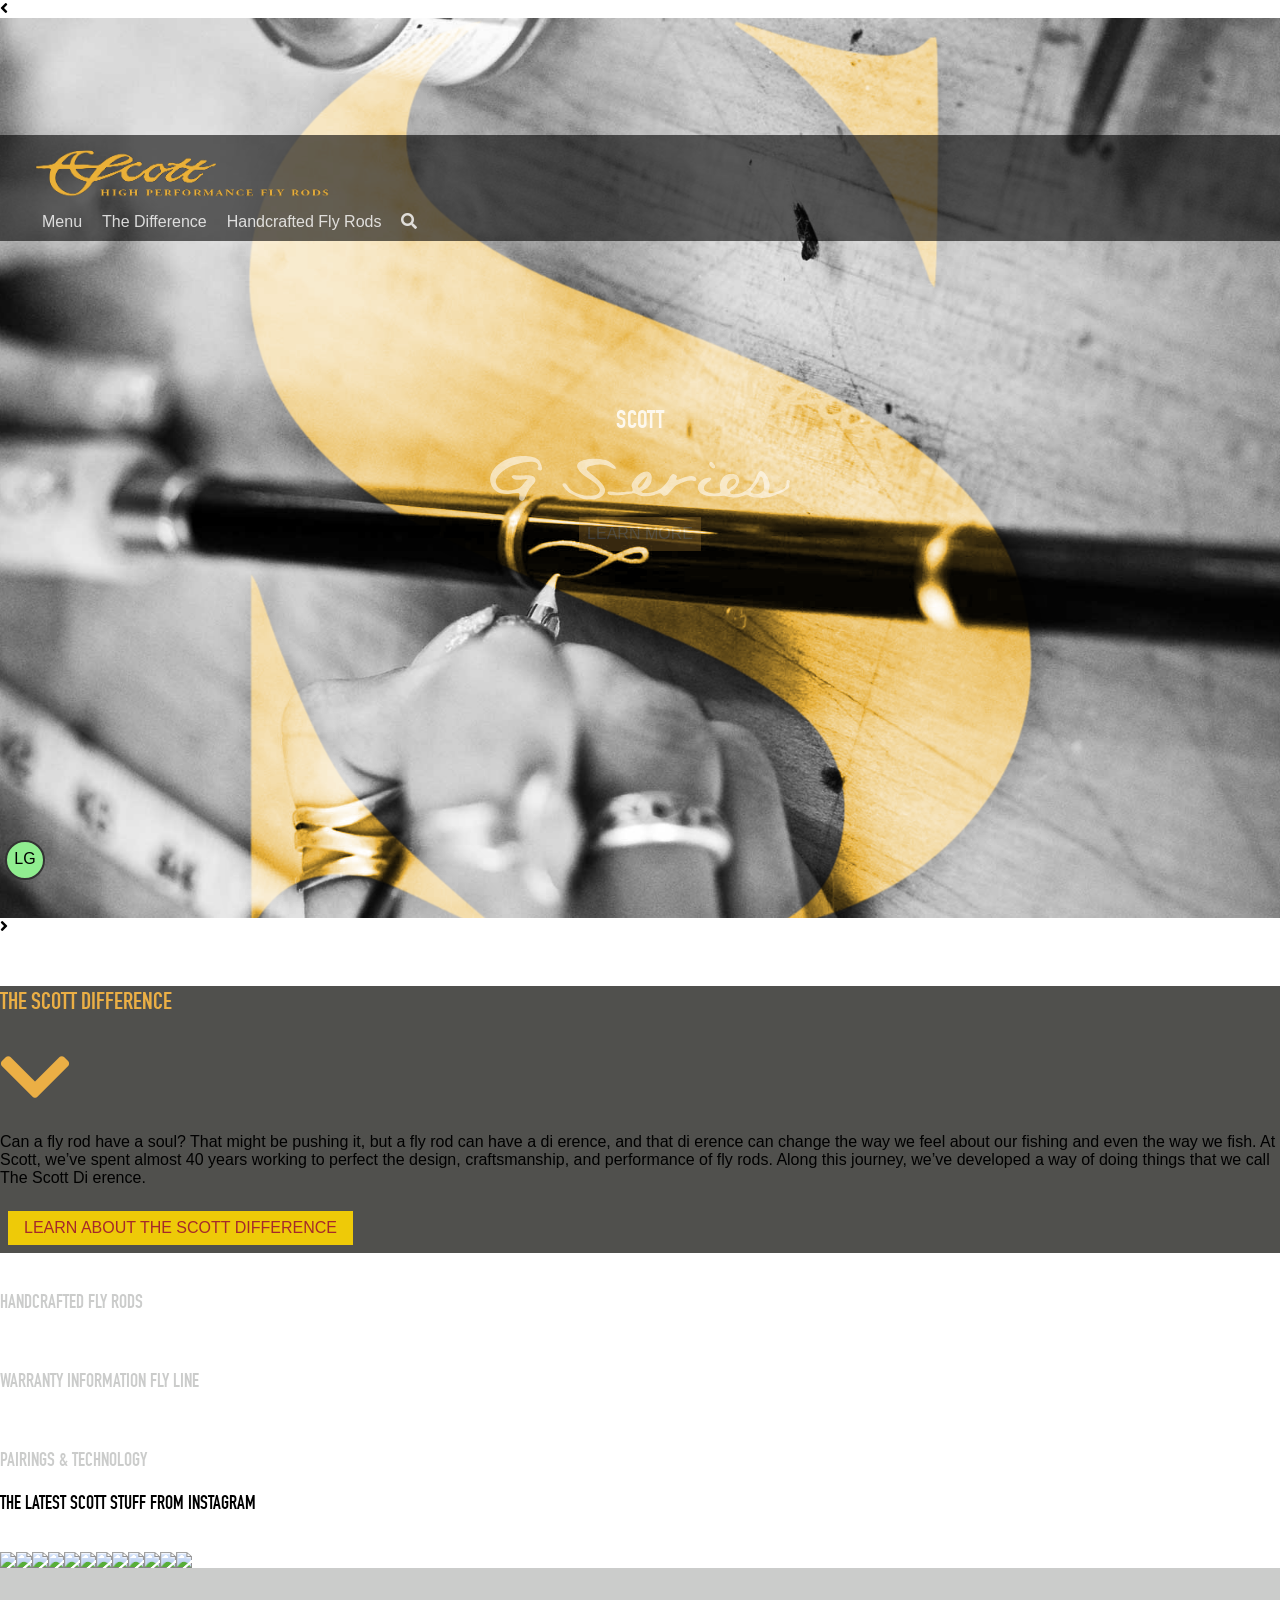
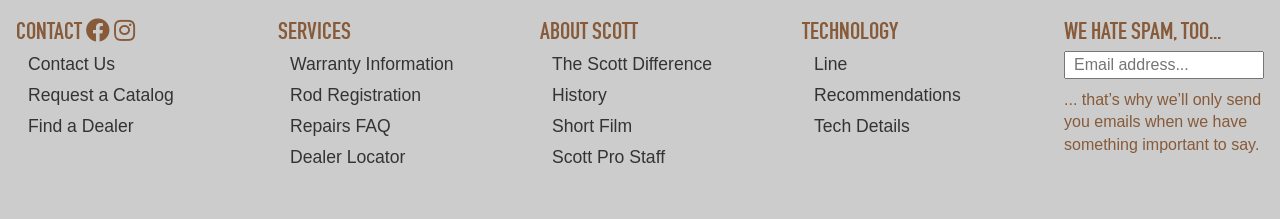
